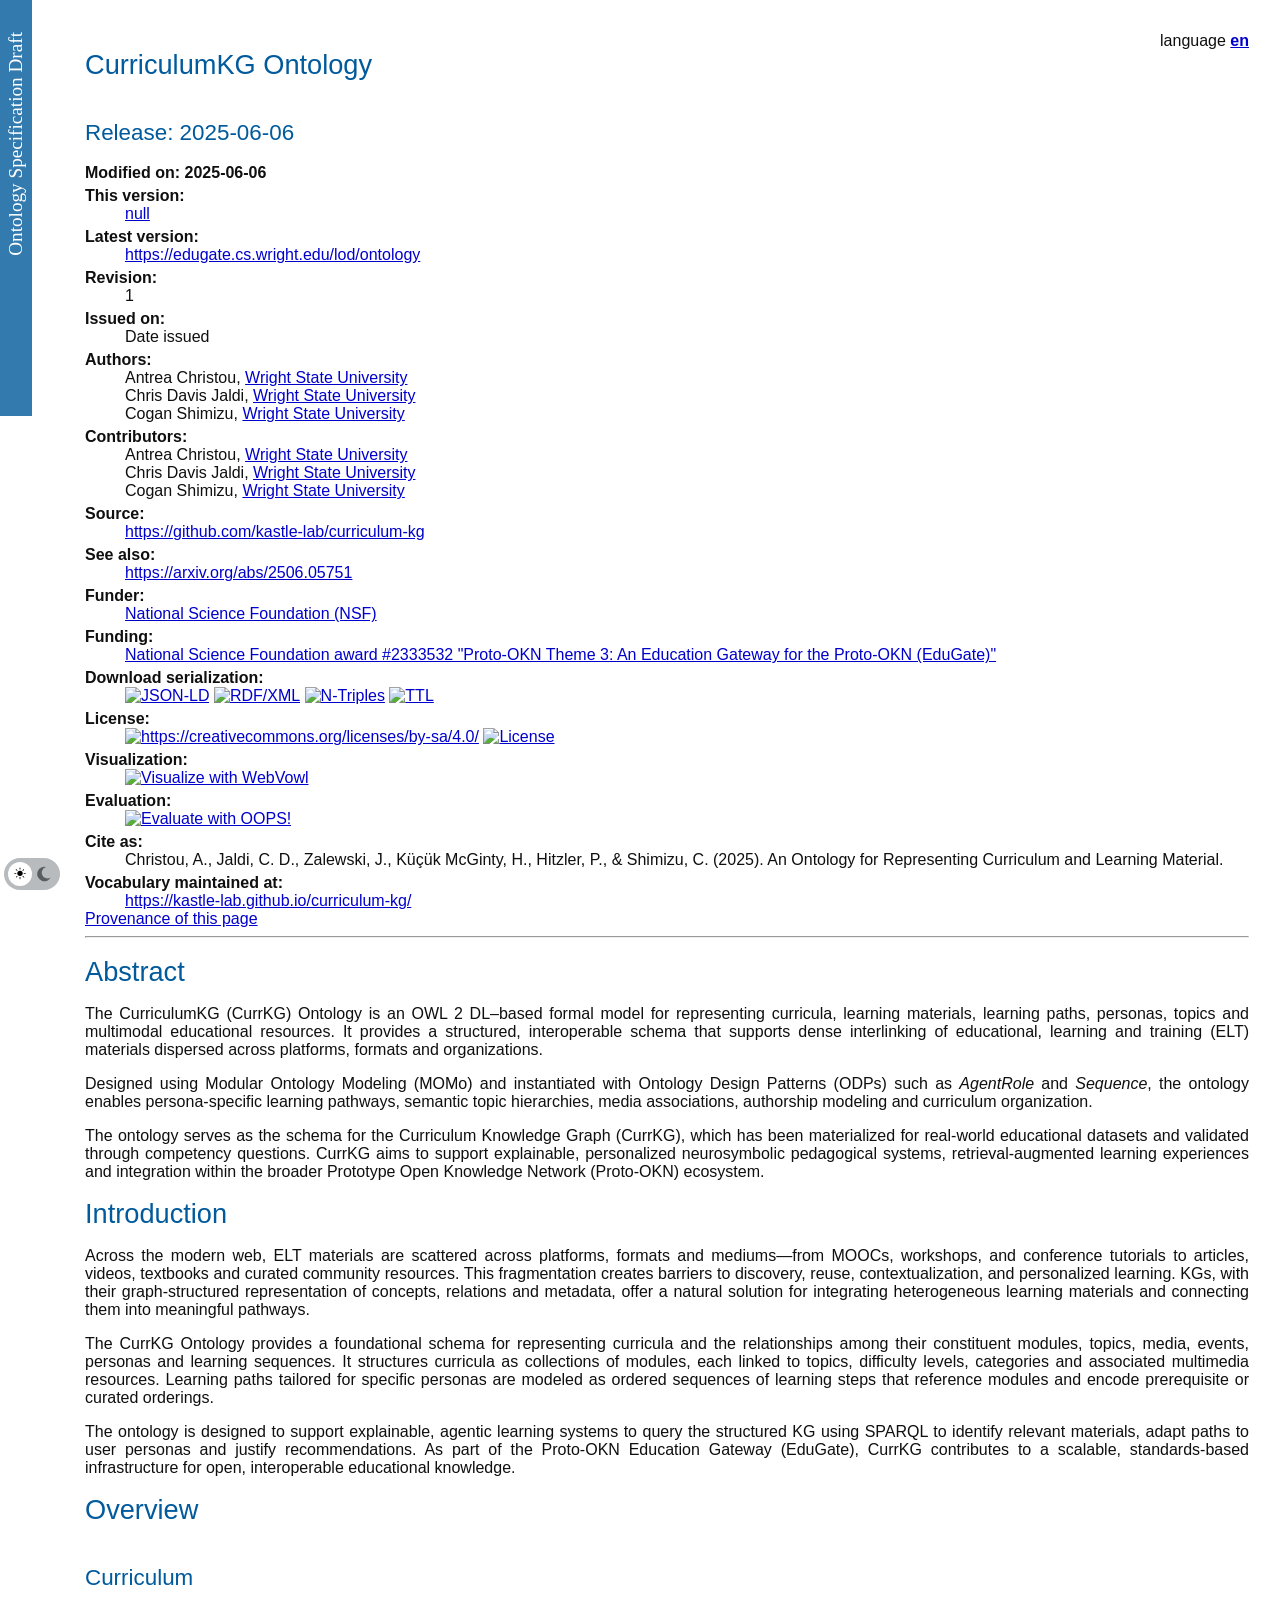
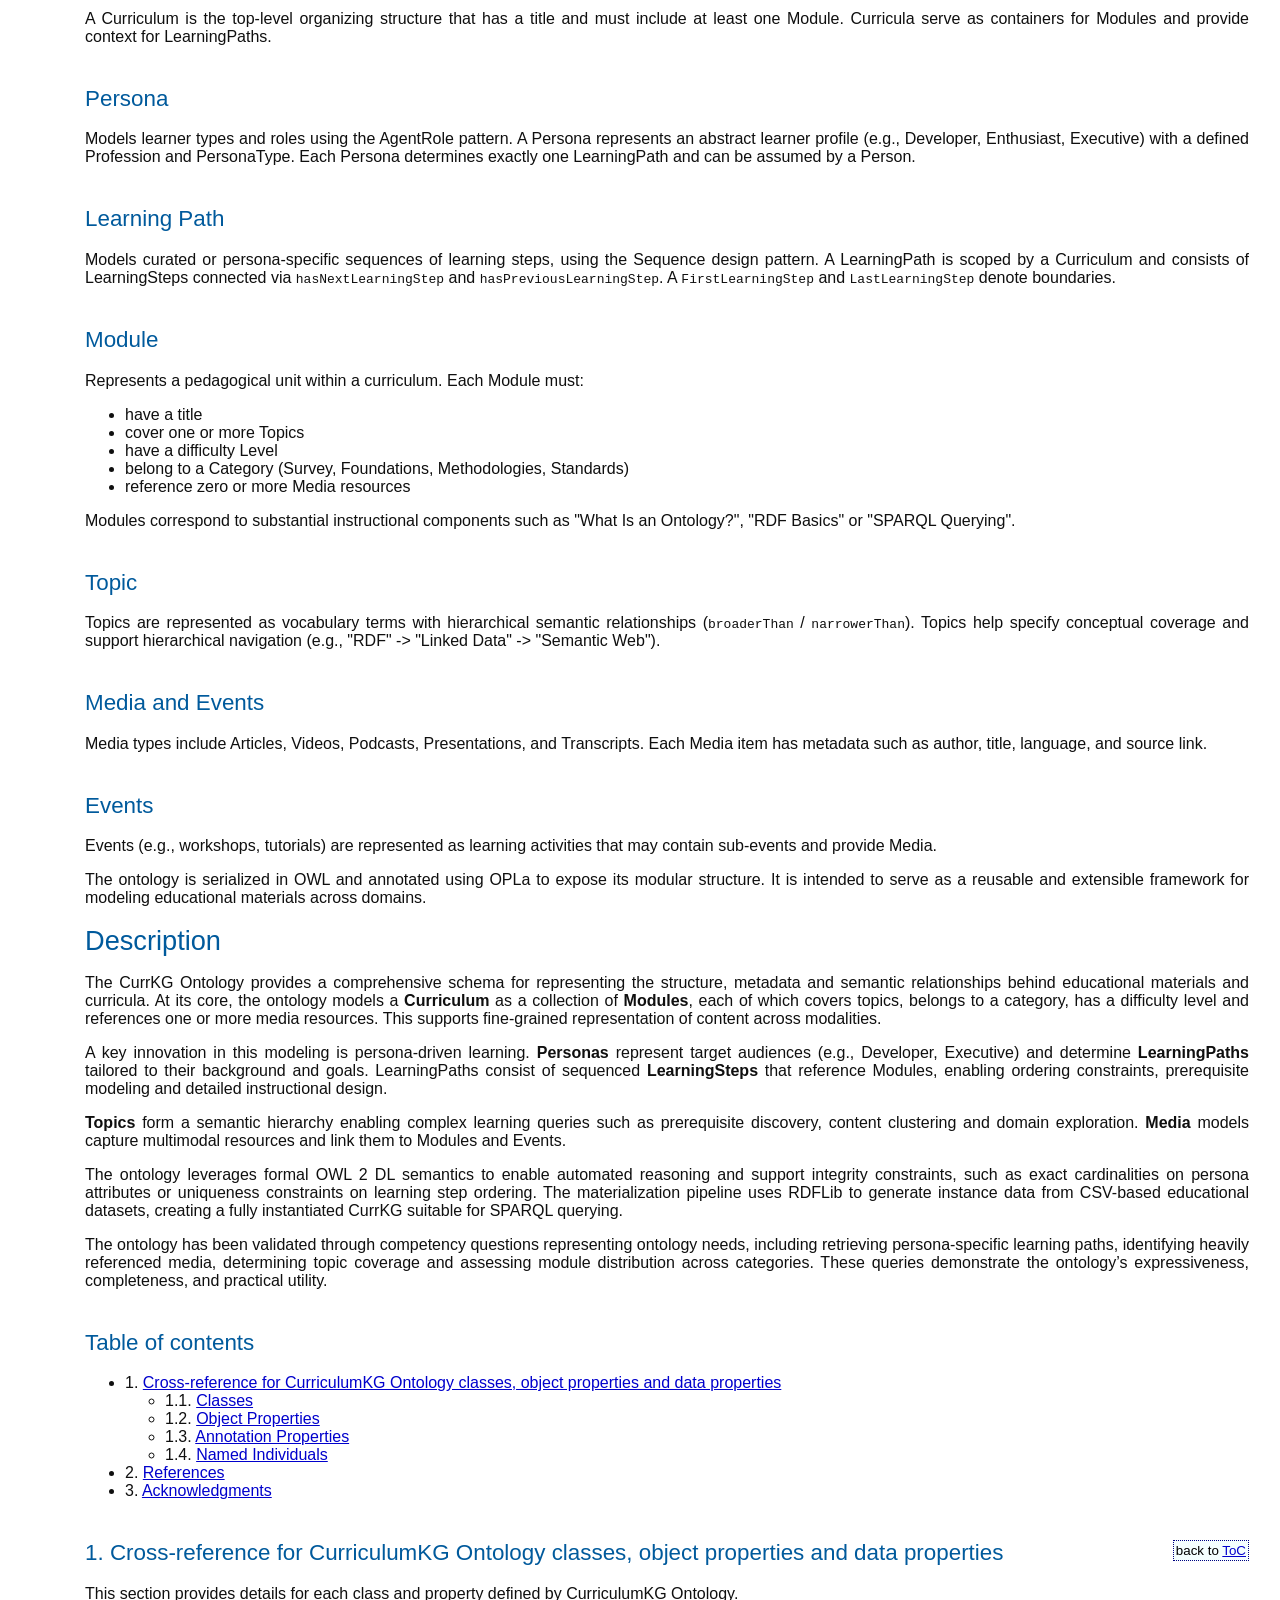
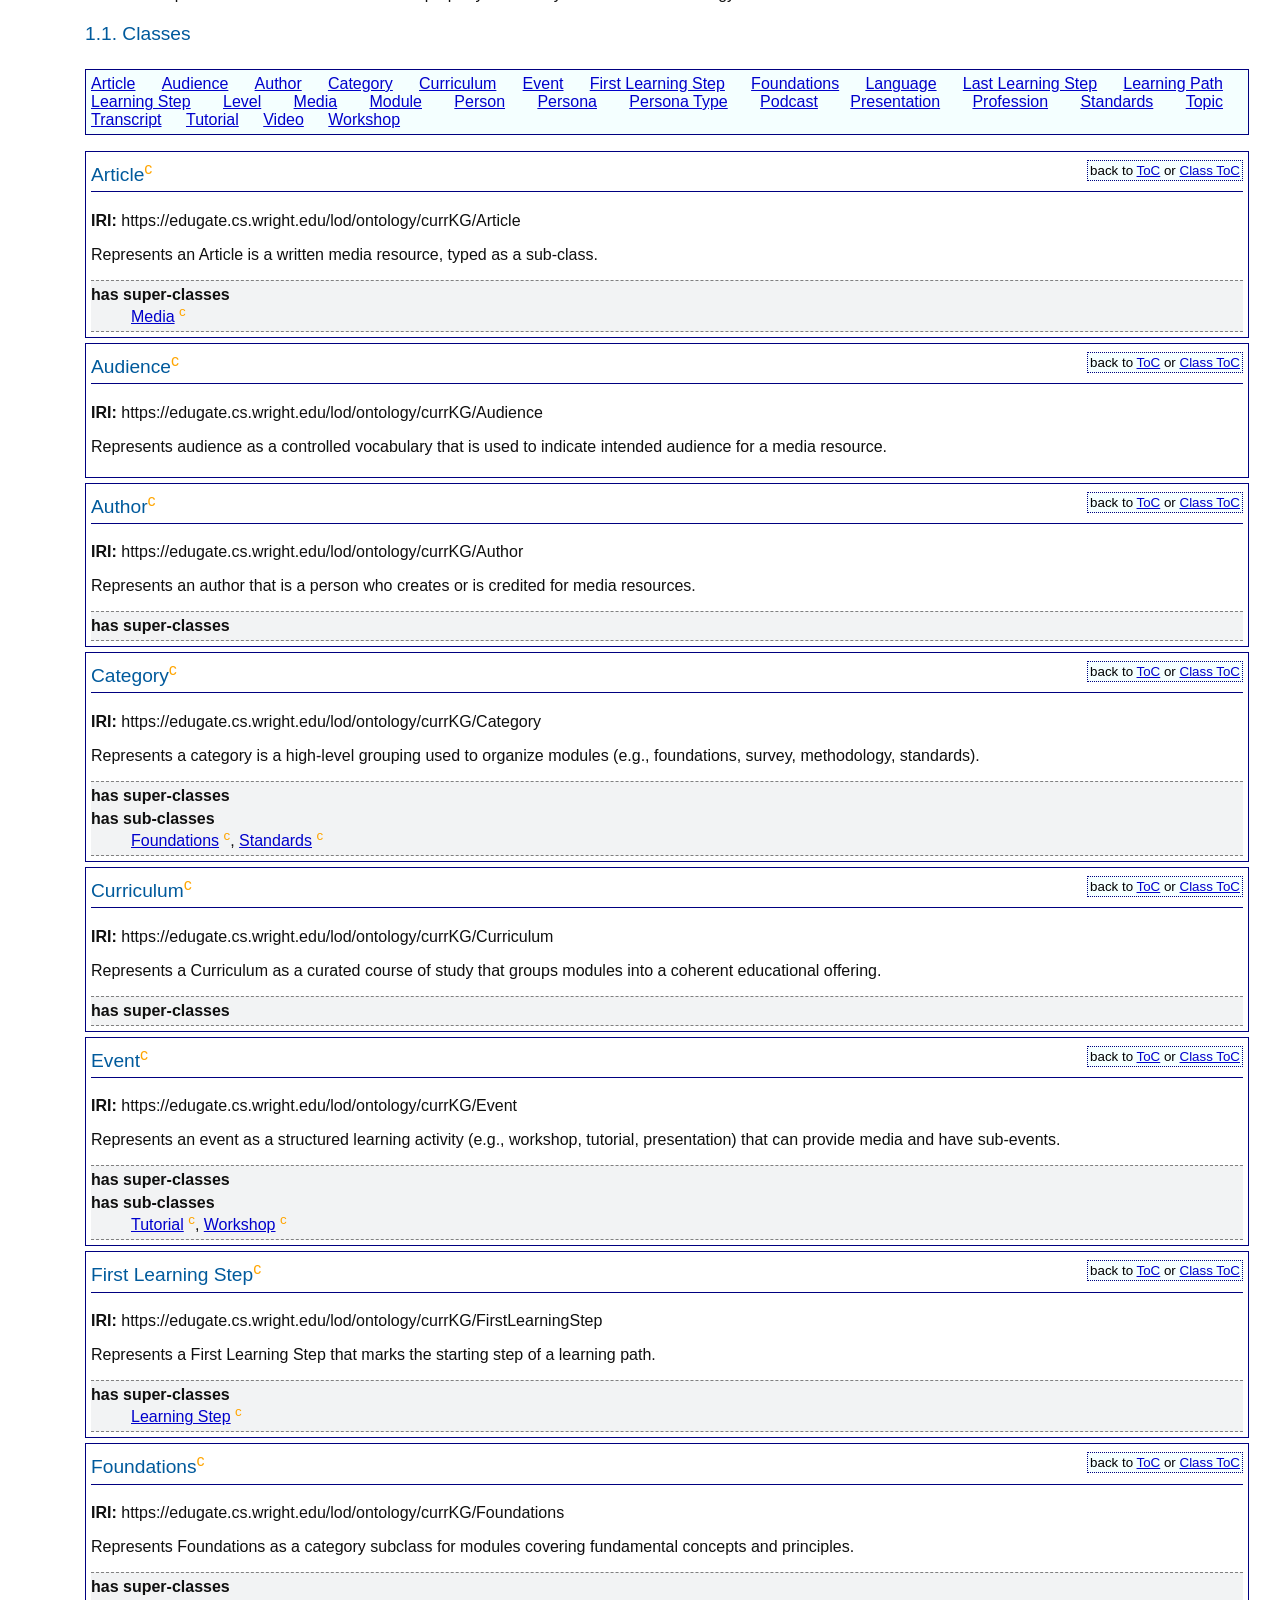
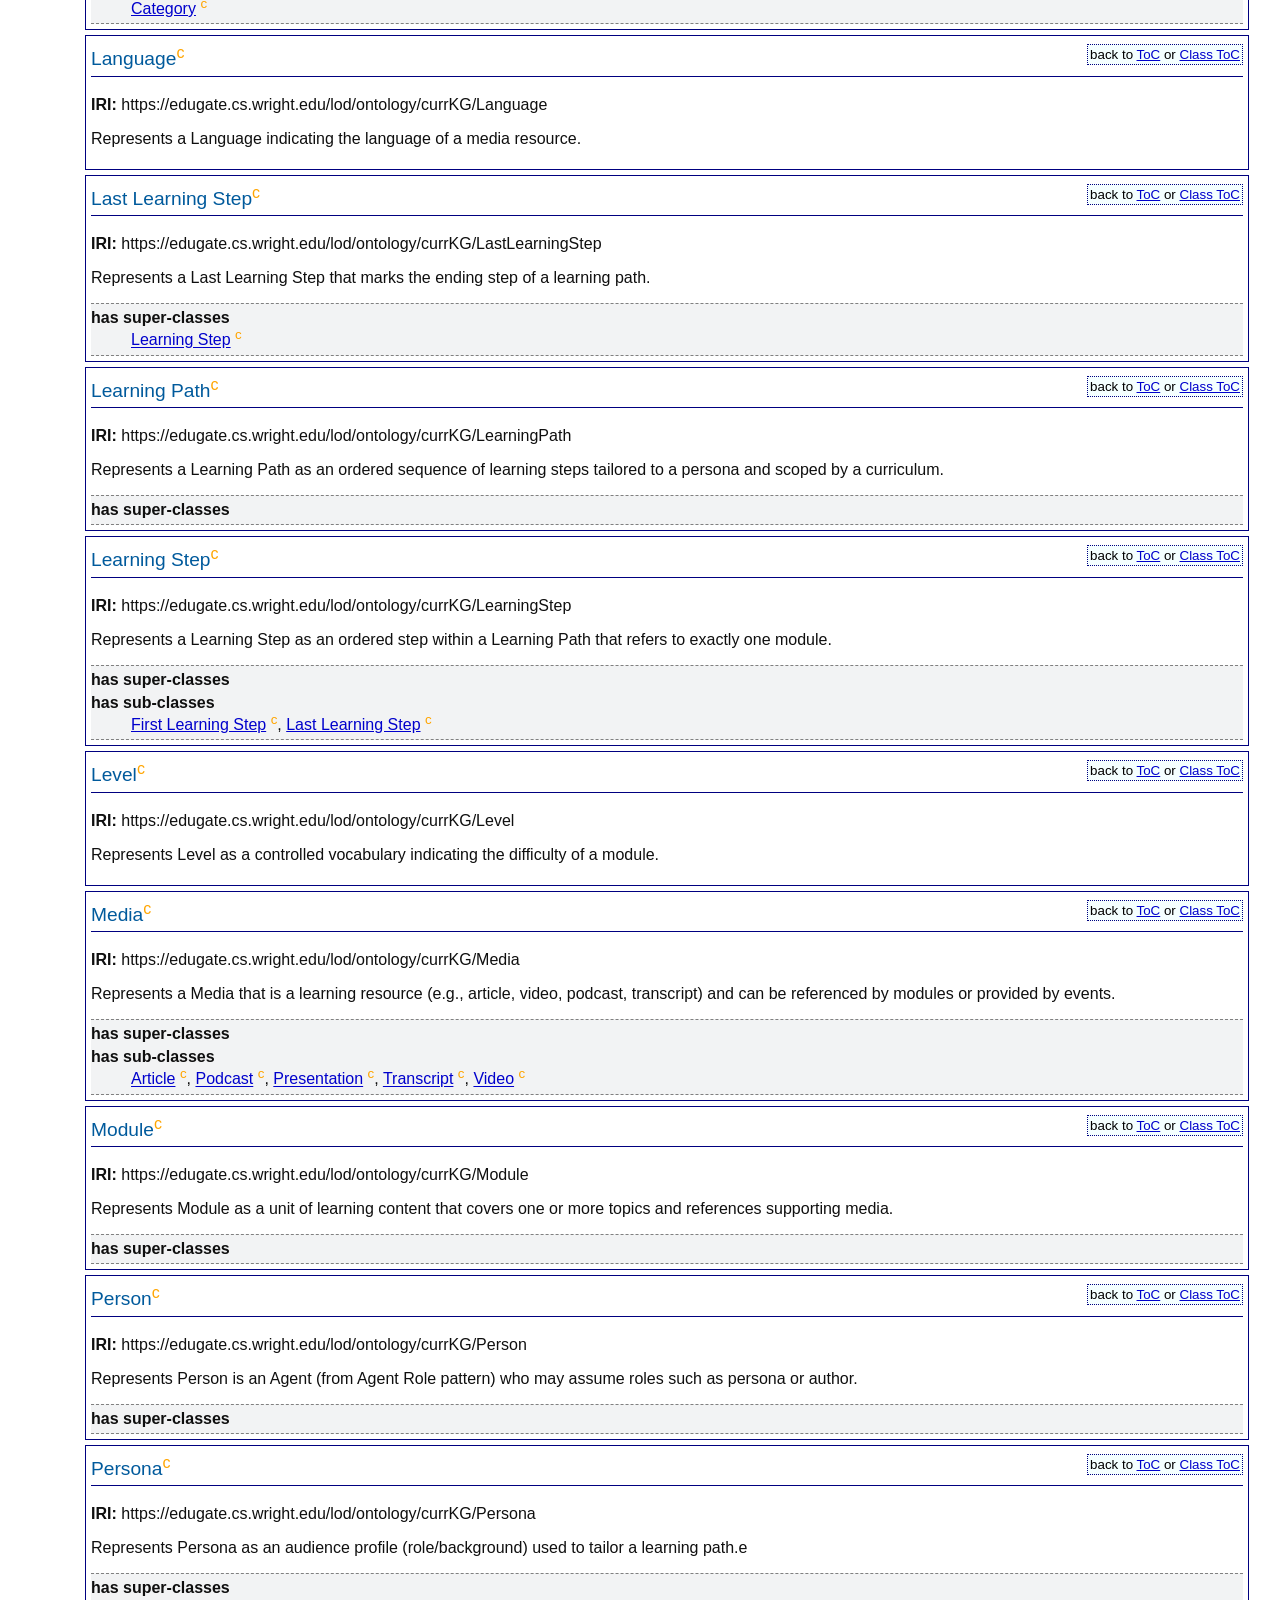
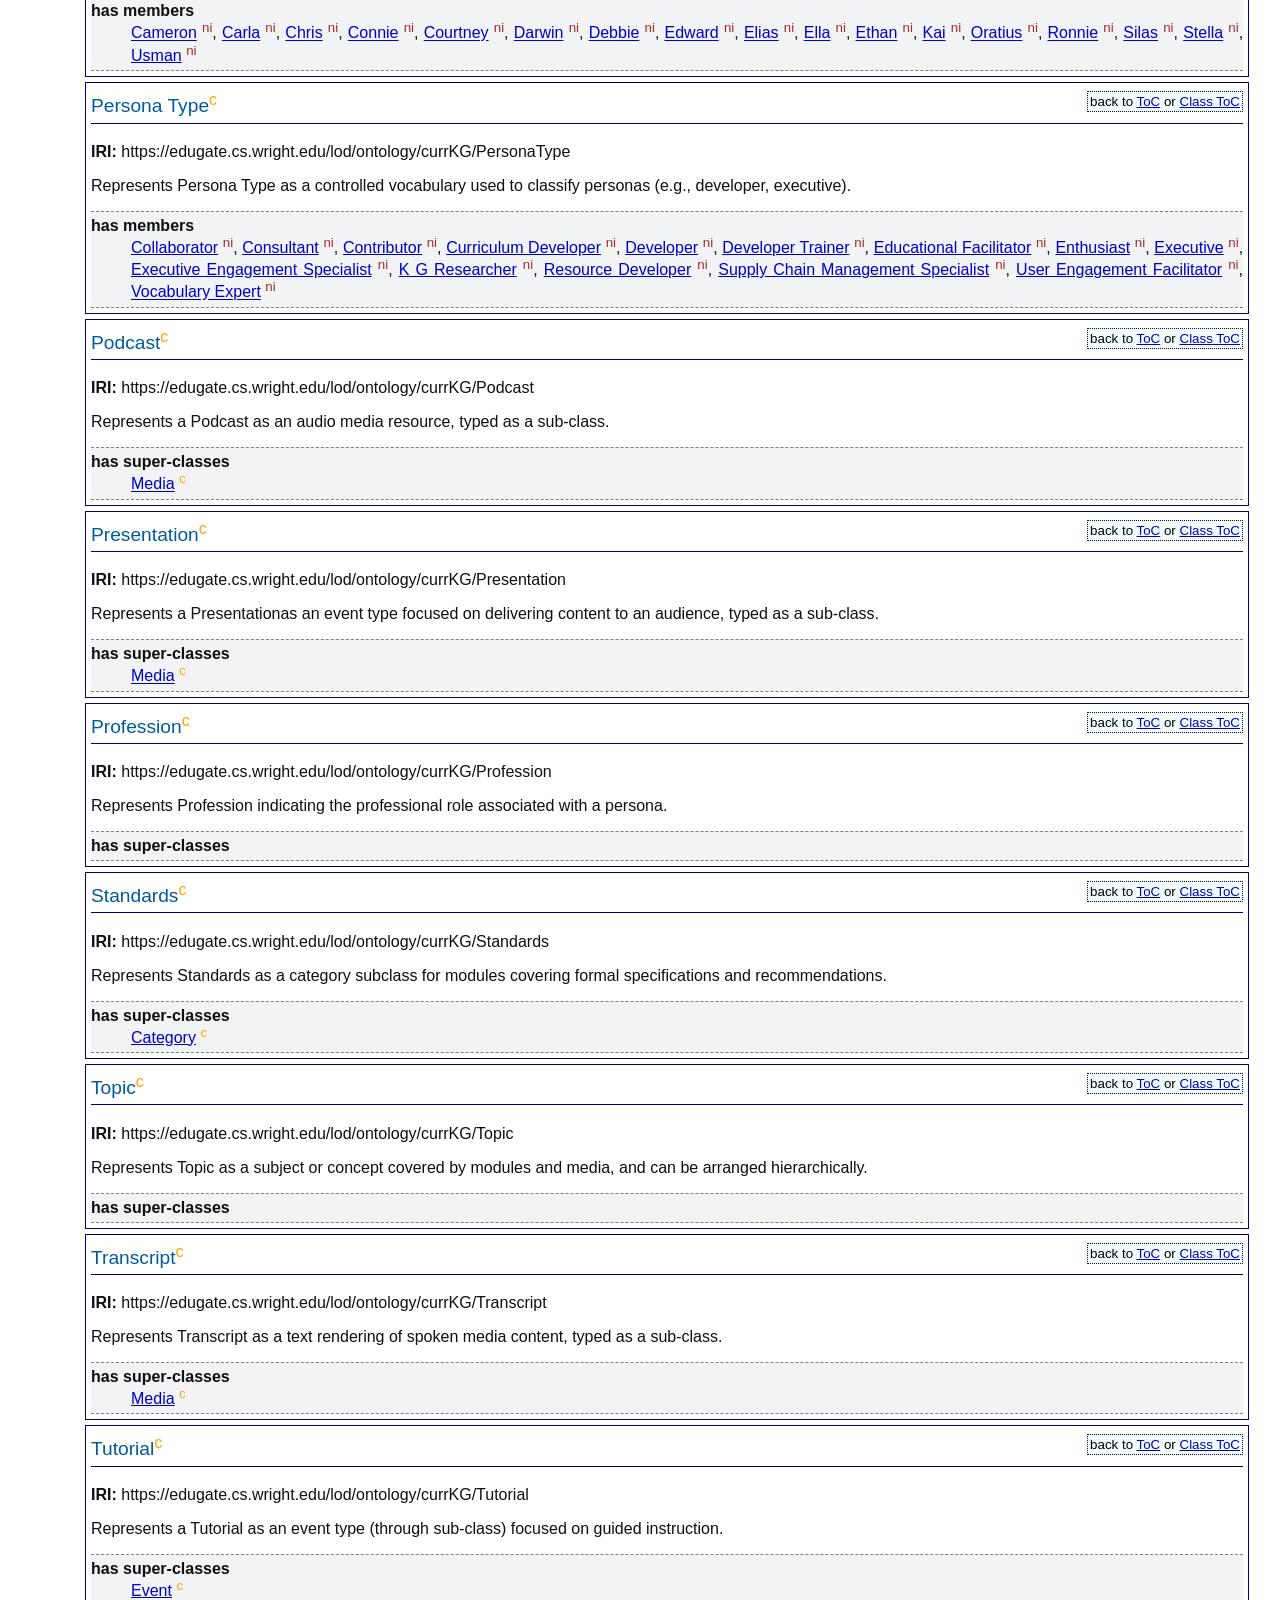
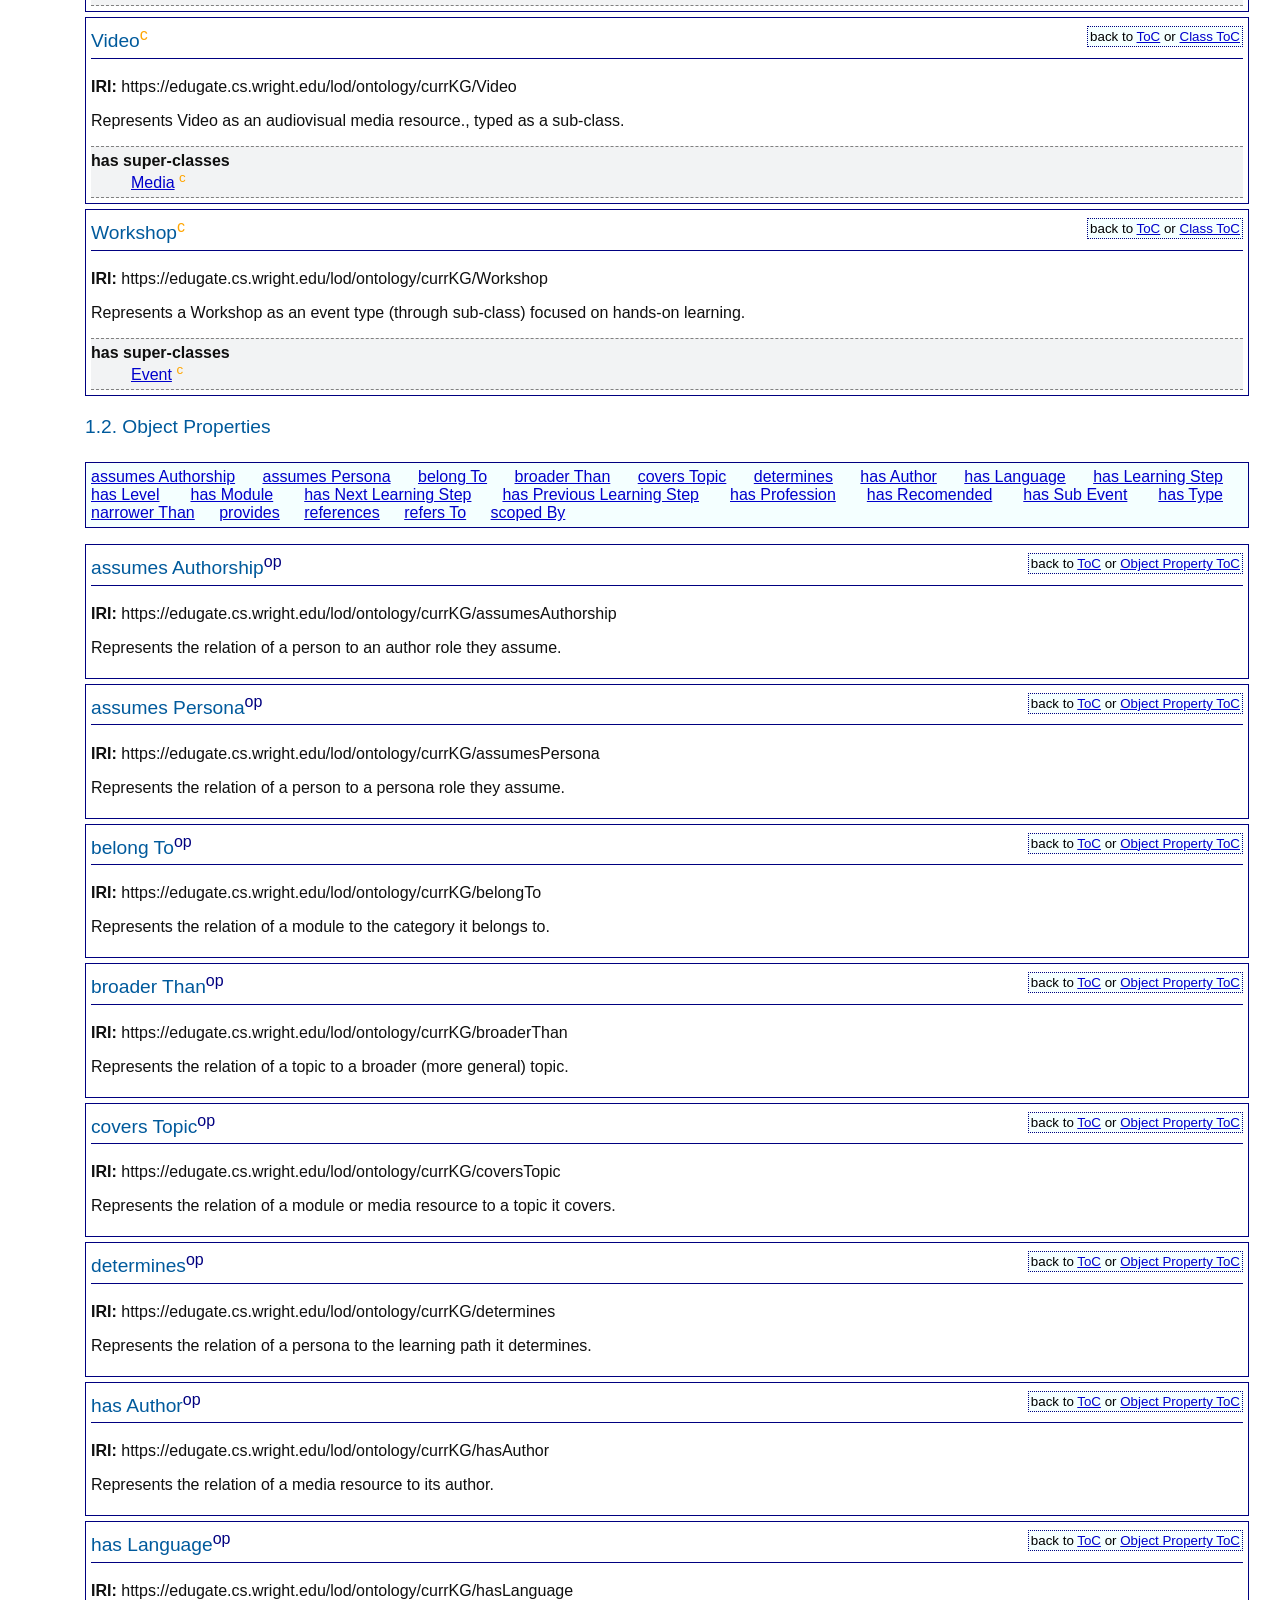
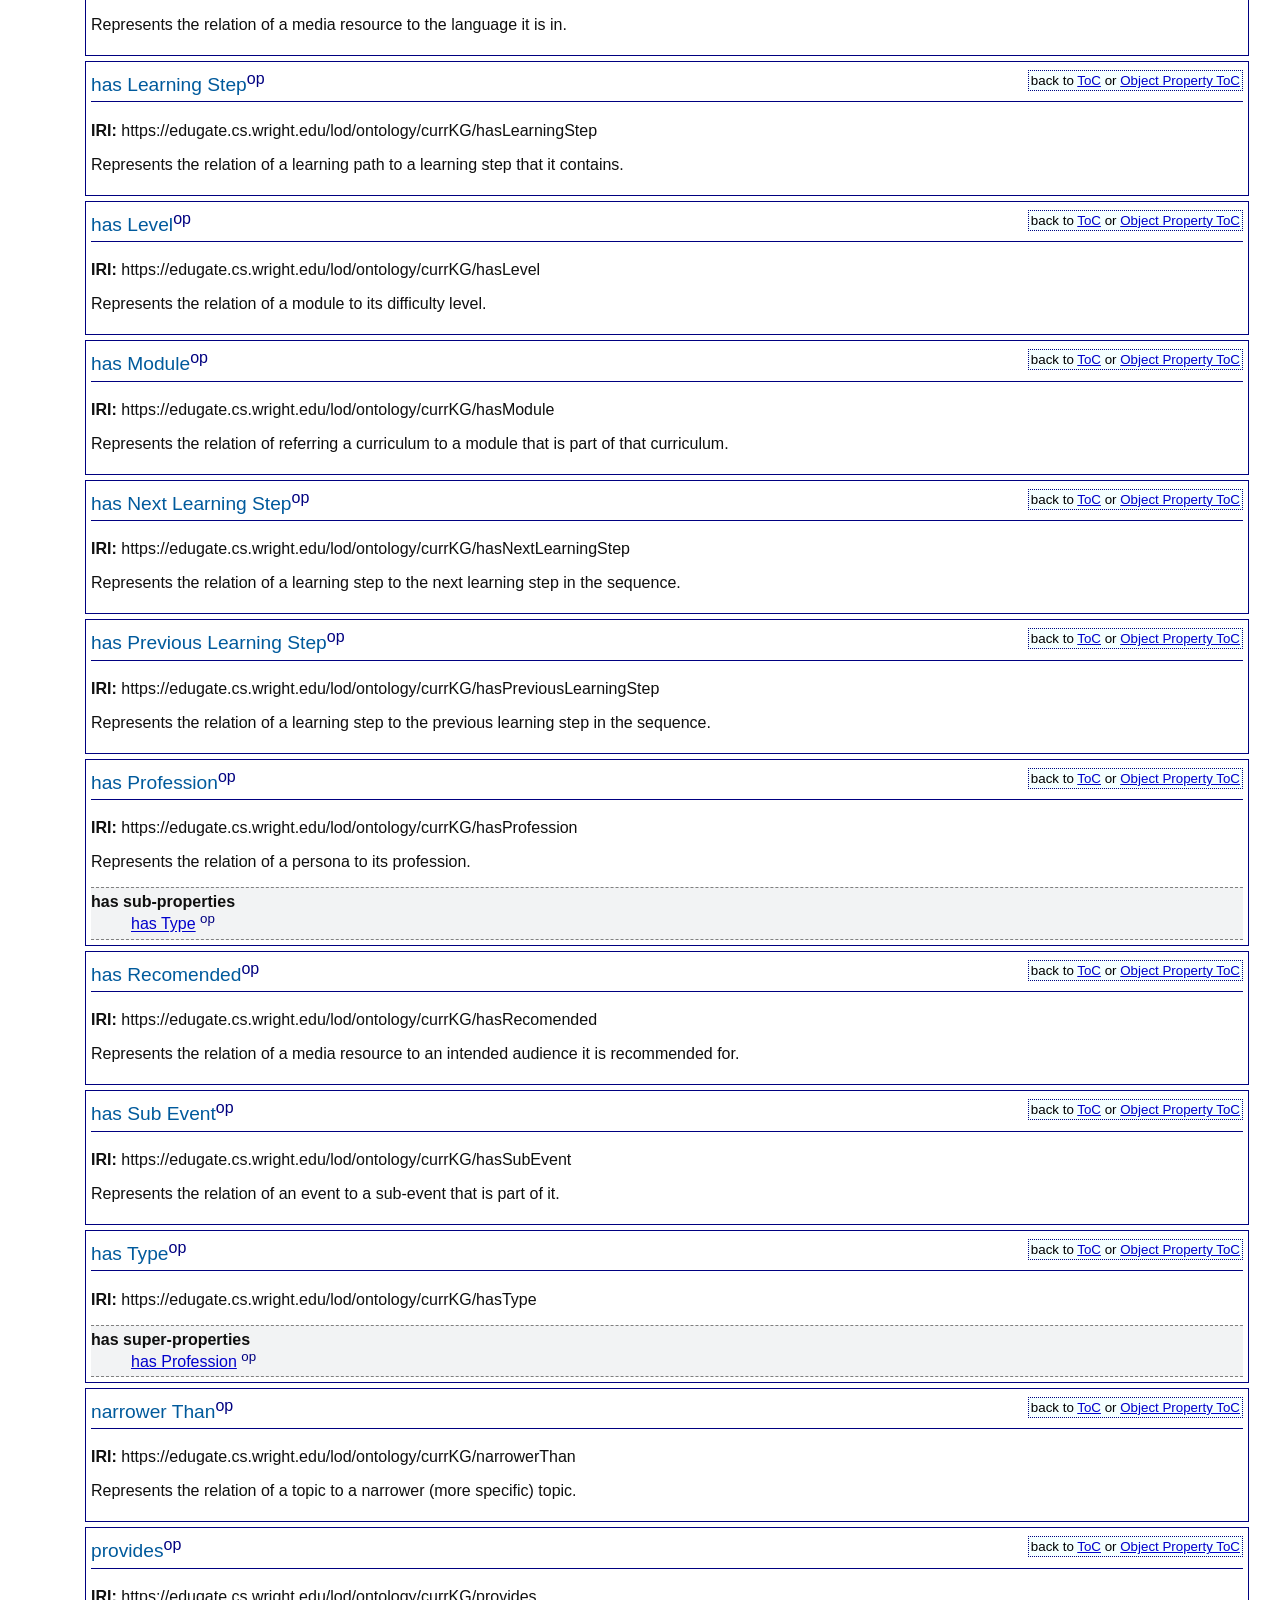
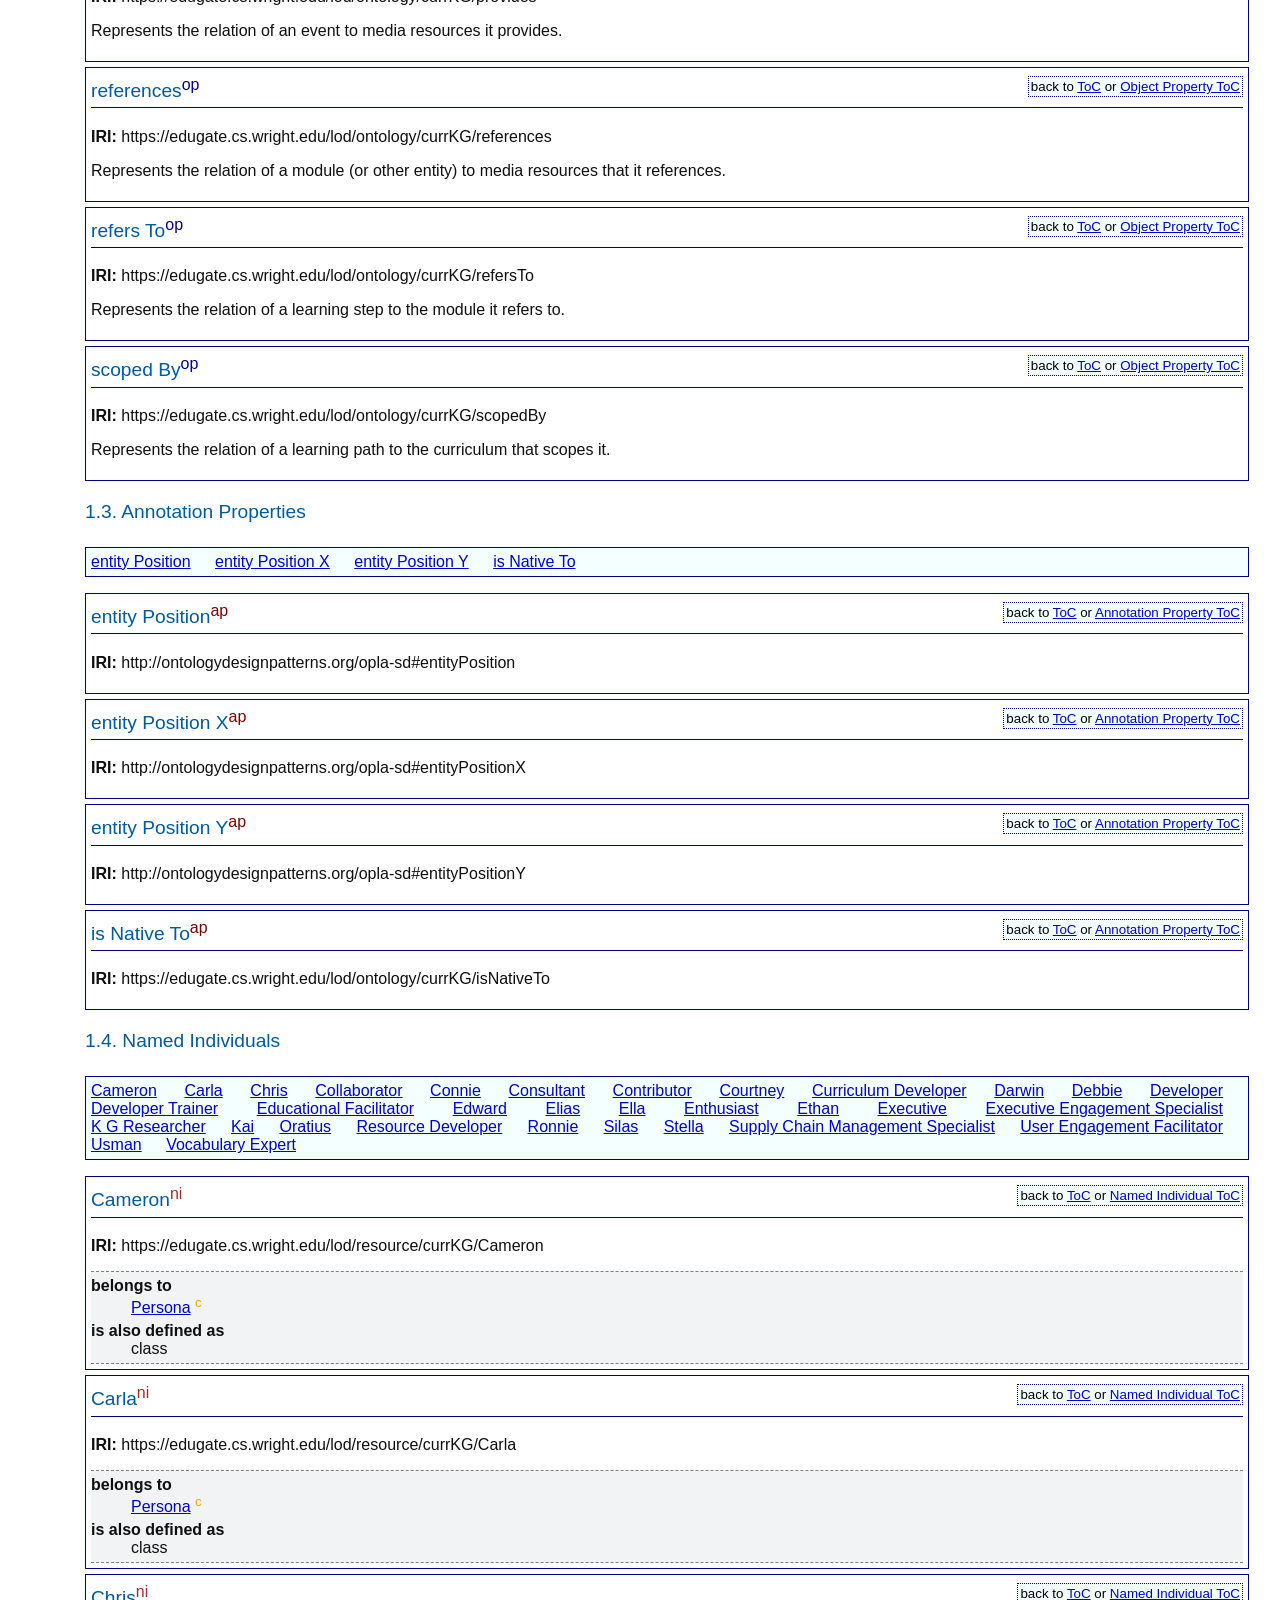
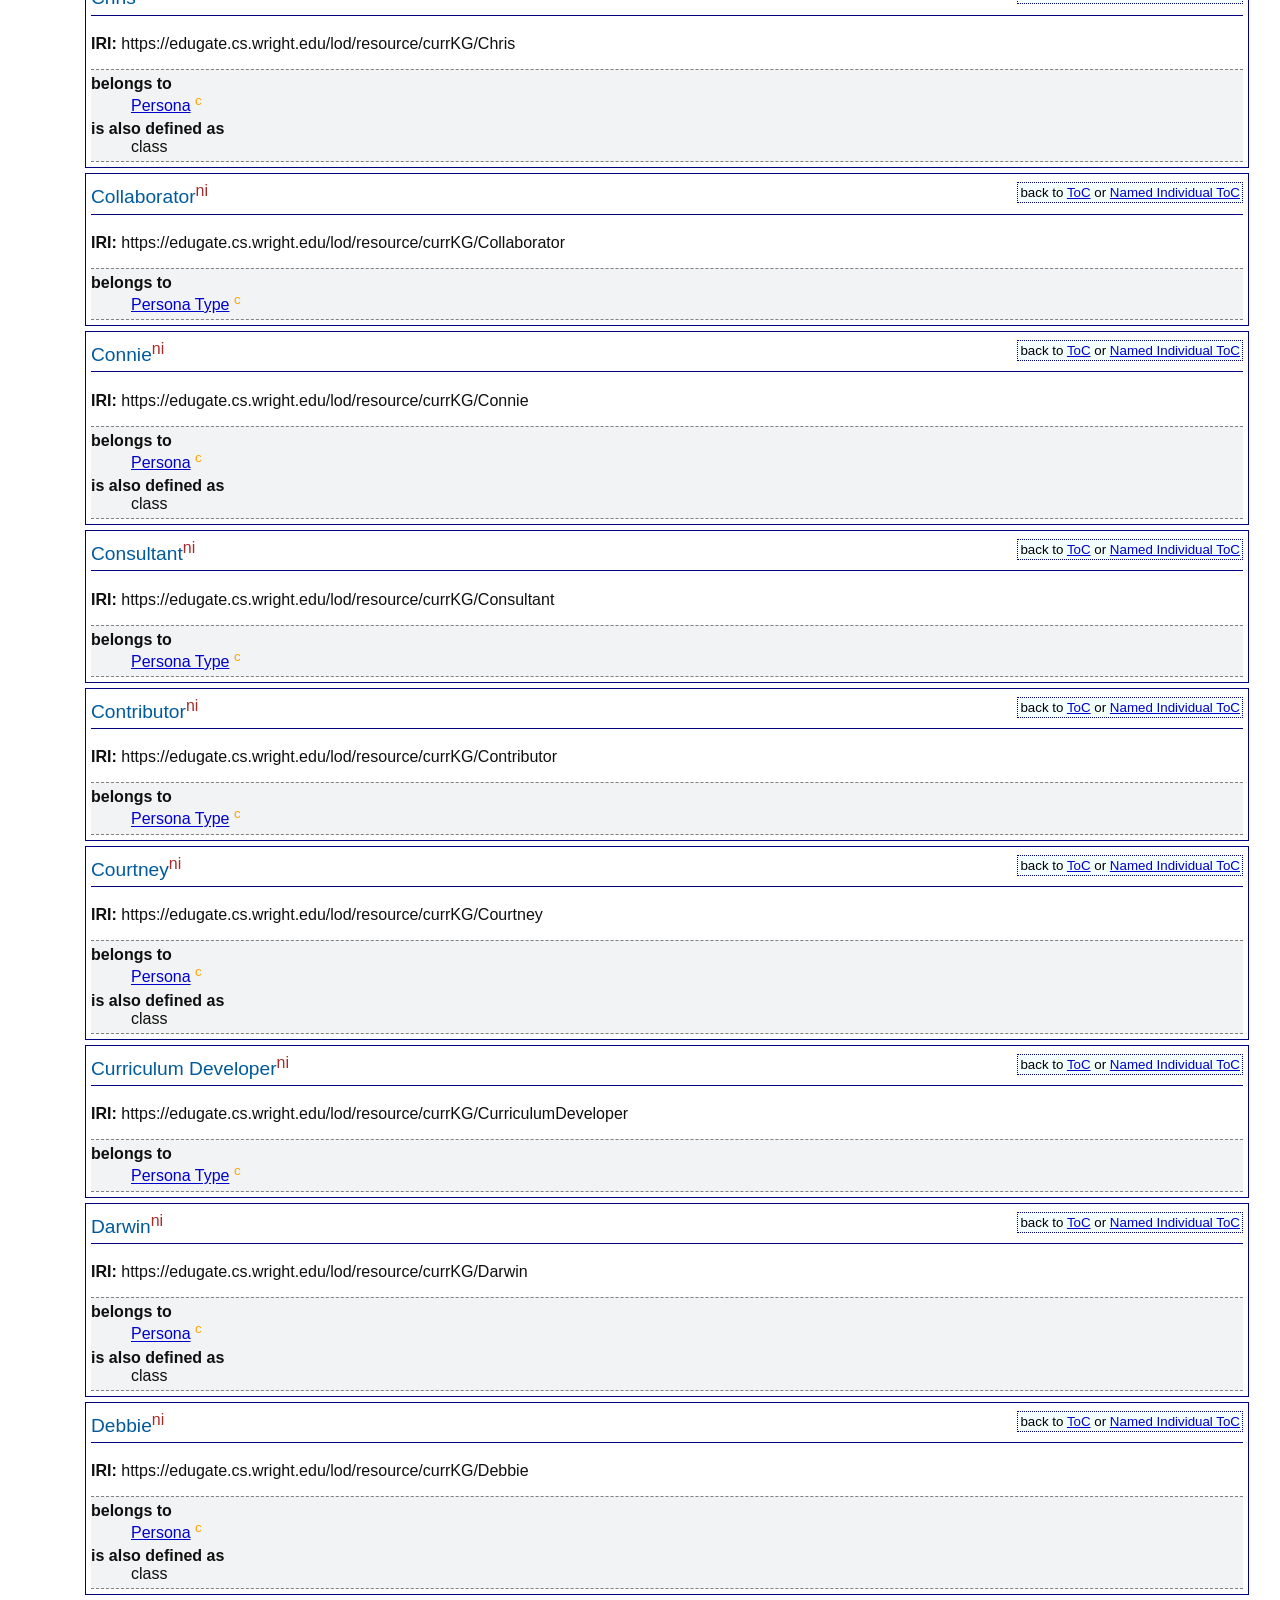
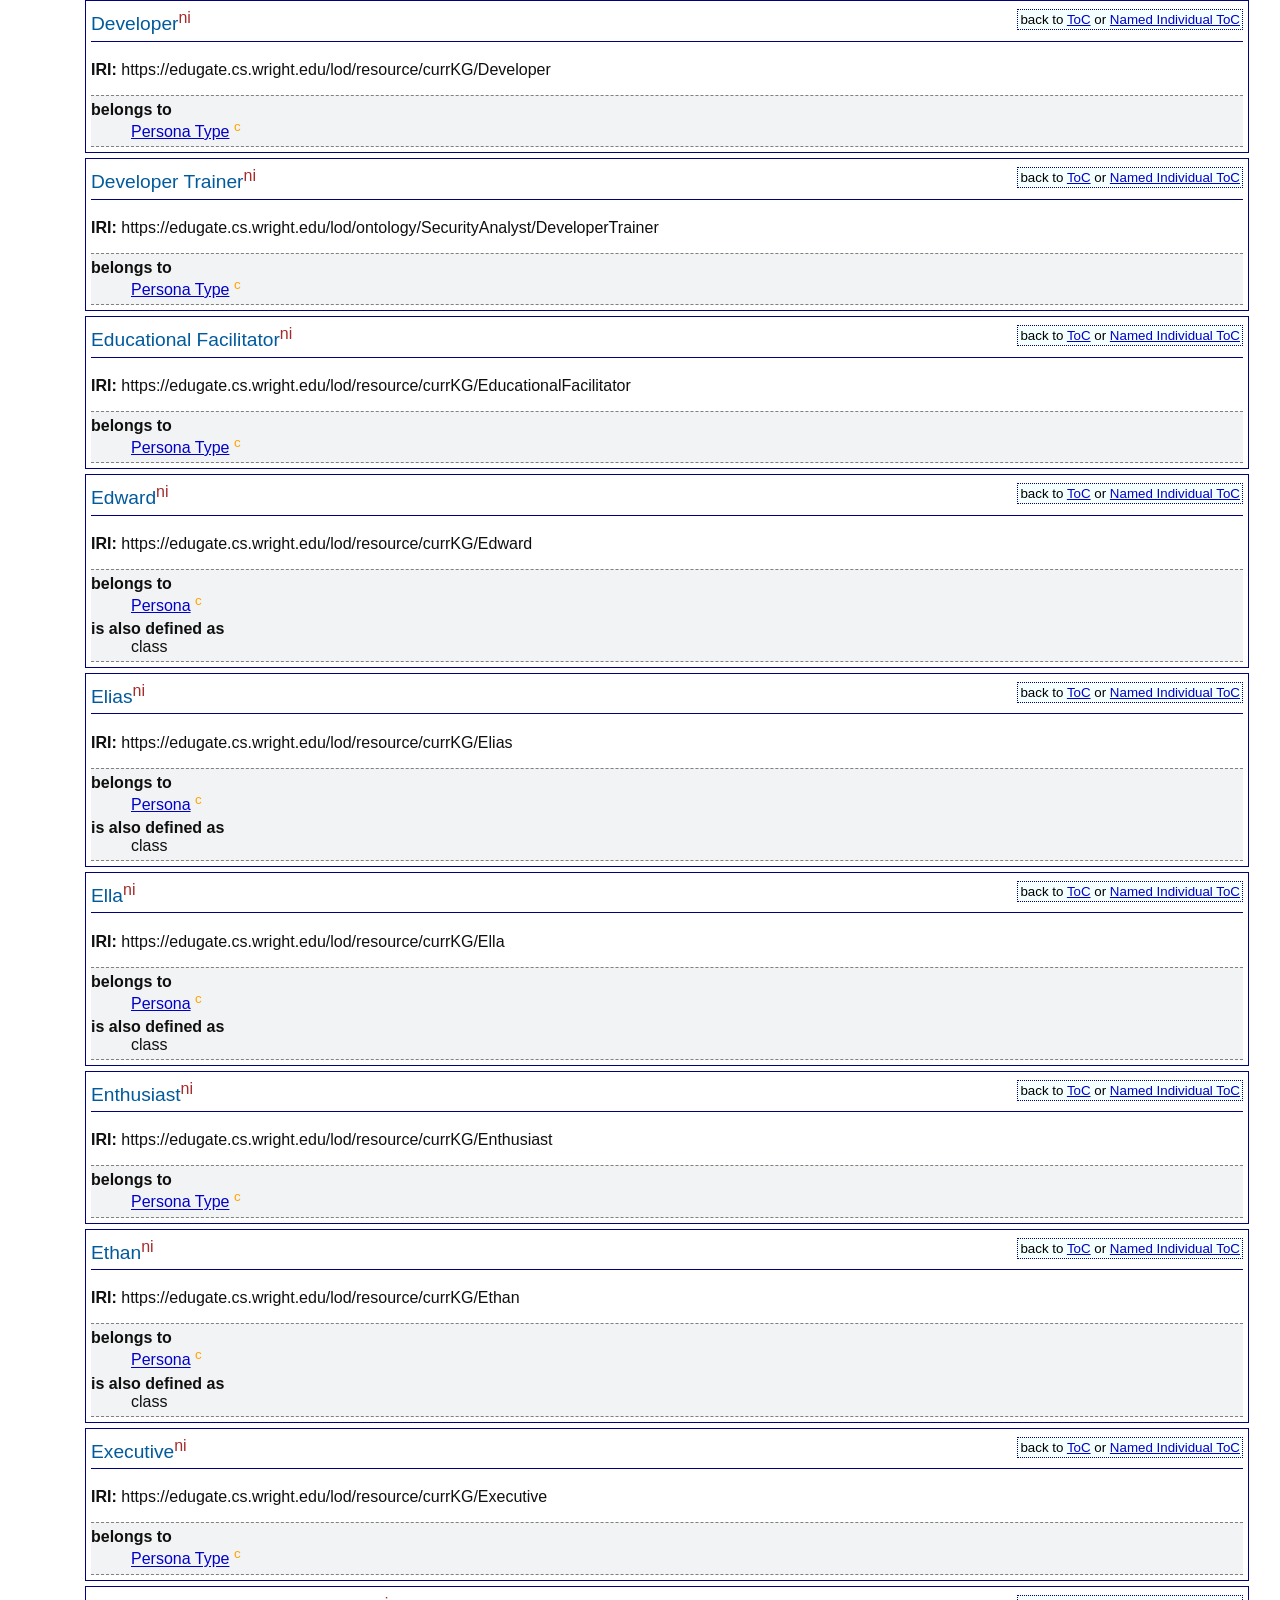
==== docs/index-en.html @ 3a7ca6b8 "documentation updated" ====
<!DOCTYPE html>
<html>
<head>
<meta http-equiv="content-type" content="text/html; charset=UTF-8" />
<link rel="stylesheet" href="resources/primer.css" media="screen"/>
<link rel="stylesheet" href="resources/rec.css" media="screen"/>
<link rel="stylesheet" href="resources/extra.css" media="screen"/>
<link rel="stylesheet" href="resources/owl.css" media="screen"/>
<link rel="stylesheet" href="resources/dark.css" media="(prefers-color-scheme: dark)"/>
<link rel="stylesheet" href="resources/light.css" media="(prefers-color-scheme: light)"/>
<link rel="stylesheet" href="resources/slider.css" media="screen"/>
<meta name="color-scheme" content="dark light">
<script type="module" src="resources/dark-mode-toggle.mjs"></script><div class="darkmode">
	<dark-mode-toggle class="slider"></dark-mode-toggle>
</div>
 <title>CurriculumKG Ontology</title>


<!-- SCHEMA.ORG METADATA -->
<script type="application/ld+json">{"@context":"https://schema.org","@type":"TechArticle","url":"https://edugate.cs.wright.edu/lod/ontology","image":"http://vowl.visualdataweb.org/webvowl/#iri=https://edugate.cs.wright.edu/lod/ontology","name":"CurriculumKG Ontology", "headline":"Educational, learning, and training materials are widely distributed across platforms and formats, which makes them hard to discover, reuse, and connect;CurriculumKG Ontology provides an OWL 2 DL schema and materialized knowledge graph to interlink these resources, structure curricula, and support persona-aware, explainable learning pathways.", "dateReleased":"2025-06-06", "dateModified":"2025-06-06", "version":"1", "license":"https://creativecommons.org/licenses/by-sa/4.0/", "codeRepository":"https://kastle-lab.github.io/curriculum-kg/", "author":[{"@type":"Person","name":"Antrea Christou"},{"@type":"Person","name":"Chris Davis Jaldi"},{"@type":"Person","name":"Cogan Shimizu"}], "contributor":[{"@type":"Person","name":"Antrea Christou"},{"@type":"Person","name":"Chris Davis Jaldi"},{"@type":"Person","name":"Cogan Shimizu"}]}</script>

<script src="resources/jquery.js"></script> 
<script src="resources/marked.min.js"></script> 
    <script> 
function loadHash() {
  jQuery(".markdown").each(function(el){jQuery(this).after(marked.parse(jQuery(this).text())).remove()});
	var hash = location.hash;
	if($(hash).offset()!=null){
	  $('html, body').animate({scrollTop: $(hash).offset().top}, 0);
}
	loadTOC();
}
function loadTOC(){
	//process toc dynamically
	  var t='<h2>Table of contents</h2><ul>';i = 1;j=0;
	  jQuery(".list").each(function(){
		if(jQuery(this).is('h2')){
			if(j>0){
				t+='</ul>';
				j=0;
			}
			t+= '<li>'+i+'. <a href=#'+ jQuery(this).attr('id')+'>'+ jQuery(this).ignore("span").text()+'</a></li>';
			i++;
		}
		if(jQuery(this).is('h3')){
			if(j==0){
				t+='<ul>';
			}
			j++;
			t+= '<li>'+(i-1)+'.'+j+'. '+'<a href=#'+ jQuery(this).attr('id')+'>'+ jQuery(this).ignore("span").text()+'</a></li>';
		}
	  });
	  t+='</ul>';
	  $("#toc").html(t); 
}
$(function(){
    loadHash();
}); $.fn.ignore = function(sel){
        return this.clone().find(sel||">*").remove().end();
 }; 
   </script> 
  </head> 

<body>
<div class="container">
<div class="head">
<div style="float:right">language <a href="index-en.html"><b>en</b></a> </div>
<h1>CurriculumKG Ontology</h1>
<h2>Release: 2025-06-06</h2>


<dl>
<dt>Modified on: 2025-06-06</dt>
<dt>This version:</dt>
<dd><a href="null">null</a></dd>
<dt>Latest version:</dt>
<dd><a href="https://edugate.cs.wright.edu/lod/ontology">https://edugate.cs.wright.edu/lod/ontology</a></dd>
<dt>Revision:</dt>
<dd>1</dd>
<dt>Issued on:</dt>
<dd>Date issued</dd>
<dt>Authors:</dt>
<dd>Antrea Christou, <a href="https://www.wright.edu/">Wright State University</a></dd><dd>Chris Davis Jaldi, <a href="https://www.wright.edu/">Wright State University</a></dd><dd>Cogan Shimizu, <a href="https://www.wright.edu/">Wright State University</a></dd>

<dt>Contributors:</dt>
<dd>Antrea Christou, <a href="https://www.wright.edu/">Wright State University</a></dd><dd>Chris Davis Jaldi, <a href="https://www.wright.edu/">Wright State University</a></dd><dd>Cogan Shimizu, <a href="https://www.wright.edu/">Wright State University</a></dd>

<dt>Source:</dt>
<dd><a href="https://github.com/kastle-lab/curriculum-kg">https://github.com/kastle-lab/curriculum-kg</a></dd>

<dt>See also:</dt>
<dd><a href="https://arxiv.org/abs/2506.05751">https://arxiv.org/abs/2506.05751</a></dd>

<dt>Funder:</dt>
<dd><a href="National Science Foundation (NSF)">National Science Foundation (NSF)</a></dd>

<dt>Funding:</dt>
<dd><a href="National Science Foundation award #2333532 "Proto-OKN Theme 3: An Education Gateway for the Proto-OKN (EduGate)"">National Science Foundation award #2333532 "Proto-OKN Theme 3: An Education Gateway for the Proto-OKN (EduGate)"</a></dd>

<dt>Download serialization:</dt><dd><span><a href="ontology.jsonld" target="_blank"><img src="https://img.shields.io/badge/Format-JSON_LD-blue.svg" alt="JSON-LD" /></a> </span><span><a href="ontology.owl" target="_blank"><img src="https://img.shields.io/badge/Format-RDF/XML-blue.svg" alt="RDF/XML" /></a> </span><span><a href="ontology.nt" target="_blank"><img src="https://img.shields.io/badge/Format-N_Triples-blue.svg" alt="N-Triples" /></a> </span><span><a href="ontology.ttl" target="_blank"><img src="https://img.shields.io/badge/Format-TTL-blue.svg" alt="TTL" /></a> </span></dd><dt>License:</dt><dd><a href="https://creativecommons.org/licenses/by-sa/4.0/" target="_blank"><img src="https://img.shields.io/badge/License-Creative%20Commons%20Attribution_ShareAlike%204.0%20International-blue.svg" alt="https://creativecommons.org/licenses/by-sa/4.0/" /></a>
<a href="https://creativecommons.org/licenses/by-sa/4.0/" rel="license" target="_blank">
<img src="https://licensebuttons.net/l/by-sa/4.0/88x31.png" style="border-width:0" alt="License" />
</a>
<br/></dd><dt>Visualization:</dt><dd><a href="webvowl/index.html#" target="_blank"><img src="https://img.shields.io/badge/Visualize_with-WebVowl-blue.svg" alt="Visualize with WebVowl" /></a></dd>
<dt>Evaluation:</dt><dd><a href="OOPSevaluation/oopsEval.html#" target="_blank"><img src="https://img.shields.io/badge/Evaluate_with-OOPS! (OntOlogy Pitfall Scanner!)-blue.svg" alt="Evaluate with OOPS!" /></a></dd><dt>Cite as:</dt>
<dd>Christou, A., Jaldi, C. D., Zalewski, J., Küçük McGinty, H., Hitzler, P., & Shimizu, C. (2025). An Ontology for Representing Curriculum and Learning Material.</dd>
<dt>Vocabulary maintained at:</dt>
<dd><a href="https://kastle-lab.github.io/curriculum-kg/">https://kastle-lab.github.io/curriculum-kg/</a></dd>
</dl>

<a href="provenance/provenance-en.html" target="_blank">Provenance of this page</a><hr/>
</div>
<div class="status">
<div>
<span>Ontology Specification Draft</span>
</div>
</div>     <div id="abstract"><h1>Abstract</h1>
<p>
  The CurriculumKG (CurrKG) Ontology is an OWL 2 DL–based formal model for representing curricula, learning materials, learning paths, personas, topics and multimodal educational resources. It provides a structured, interoperable schema that supports dense interlinking of educational, learning and training (ELT) materials dispersed across platforms, formats and organizations.
</p>

<p>
  Designed using Modular Ontology Modeling (MOMo) and instantiated with Ontology Design Patterns (ODPs) such as <em>AgentRole</em> and <em>Sequence</em>, the ontology enables persona-specific learning pathways, semantic topic hierarchies, media associations, authorship modeling and curriculum organization.
</p>

<p>
  The ontology serves as the schema for the Curriculum Knowledge Graph (CurrKG), which has been materialized for real-world educational datasets and validated through competency questions. CurrKG aims to support explainable, personalized neurosymbolic pedagogical systems, retrieval-augmented learning experiences and integration within the broader Prototype Open Knowledge Network (Proto-OKN) ecosystem.
</p>
</div>

<!--INTRODUCTION SECTION-->
    <div id="introduction"><h1>Introduction</h1>
<p>
  Across the modern web, ELT materials are scattered across platforms, formats and mediums—from MOOCs, workshops, and conference tutorials to articles, 
  videos, textbooks and curated community resources. This fragmentation creates barriers to discovery, reuse, contextualization, and personalized learning. KGs, with their graph-structured representation of concepts, relations and metadata, offer a natural solution for integrating heterogeneous learning materials and connecting them into meaningful pathways.
</p>

<p>
  The CurrKG Ontology provides a foundational schema for representing curricula and the relationships among their constituent modules, topics, media, events, personas and learning sequences. It structures curricula as collections of modules, each linked to topics, difficulty levels, categories and associated multimedia resources. Learning paths tailored for specific personas are modeled as ordered sequences of learning steps that reference modules and encode prerequisite or curated orderings.
</p>

<p>
  The ontology is designed to support explainable, agentic learning systems to query the structured KG using SPARQL to identify relevant materials, adapt paths to user personas and justify recommendations. As part of the Proto-OKN Education Gateway (EduGate), CurrKG contributes to a scalable, standards-based infrastructure for open, interoperable educational knowledge.
</p></div>
  

<!--OVERVIEW SECTION-->
    <div id="overview"><h1>Overview</h1>
<h2>Curriculum</h2>
  <p>
    A Curriculum is the top-level organizing structure that has a title and must include at least one Module. Curricula serve as containers for Modules and provide context for LearningPaths.
  </p>

  <h2>Persona</h2>
  <p>
    Models learner types and roles using the AgentRole pattern. A Persona represents an abstract learner profile (e.g., Developer, Enthusiast, Executive) with a defined Profession and PersonaType. Each Persona determines exactly one LearningPath and can be assumed by a Person.
  </p>

  <h2>Learning Path</h2>
  <p>
    Models curated or persona-specific sequences of learning steps, using the Sequence design pattern. A LearningPath is scoped by a Curriculum and consists of LearningSteps connected via <code>hasNextLearningStep</code> and <code>hasPreviousLearningStep</code>. A <code>FirstLearningStep</code> and <code>LastLearningStep</code> denote boundaries.
  </p>

  <h2>Module</h2>
  <p>Represents a pedagogical unit within a curriculum. Each Module must:</p>
  <ul>
    <li>have a title</li>
    <li>cover one or more Topics</li>
    <li>have a difficulty Level</li>
    <li>belong to a Category (Survey, Foundations, Methodologies, Standards)</li>
    <li>reference zero or more Media resources</li>
  </ul>
  <p>
    Modules correspond to substantial instructional components such as &quot;What Is an Ontology?&quot;, &quot;RDF Basics&quot; or &quot;SPARQL Querying&quot;.
  </p>

  <h2>Topic</h2>
  <p>
    Topics are represented as vocabulary terms with hierarchical semantic relationships (<code>broaderThan</code> / <code>narrowerThan</code>). Topics help specify conceptual coverage and support hierarchical navigation (e.g., &quot;RDF&quot; -> &quot;Linked Data&quot; -> &quot;Semantic Web&quot;).
  </p>

  <h2>Media and Events</h2>
  <p>
    Media types include Articles, Videos, Podcasts, Presentations, and Transcripts. Each Media item has metadata such as author, title, language, and source link.
  </p>

  <h2>Events</h2>
  <p>
    Events (e.g., workshops, tutorials) are represented as learning activities that may contain sub-events and provide Media.
  </p>

  <p>
    The ontology is serialized in OWL and annotated using OPLa to expose its modular structure. It is intended to serve as a reusable and extensible framework for modeling educational materials across domains.
  </p>
</div>
  

<!--DESCRIPTION SECTION-->
    <div id="description"><h1>Description</h1>
<p>
  The CurrKG Ontology provides a comprehensive schema for representing the structure, metadata and semantic relationships behind educational materials and curricula. At its core, the ontology models a <strong>Curriculum</strong> as a collection of <strong>Modules</strong>, each of which covers topics, belongs to a category, has a difficulty level and references one or more media resources. This supports fine-grained representation of content across modalities.
</p>

<p>
  A key innovation in this modeling is persona-driven learning. <strong>Personas</strong> represent target audiences (e.g., Developer, Executive) and determine <strong>LearningPaths</strong> tailored to their background and goals. LearningPaths consist of sequenced <strong>LearningSteps</strong> that reference Modules, enabling ordering constraints, prerequisite modeling and detailed instructional design.
</p>

<p>
  <strong>Topics</strong> form a semantic hierarchy enabling complex learning queries such as prerequisite discovery, content clustering and domain exploration. <strong>Media</strong> models capture multimodal resources and link them to Modules and Events.
</p>

<p>
  The ontology leverages formal OWL 2 DL semantics to enable automated reasoning and support integrity constraints, such as exact cardinalities on persona attributes or uniqueness constraints on learning step ordering. The materialization pipeline uses RDFLib to generate instance data from CSV-based educational datasets, creating a fully instantiated CurrKG suitable for SPARQL querying.
</p>

<p>
  The ontology has been validated through competency questions representing ontology needs, including retrieving persona-specific learning paths, identifying heavily referenced media, determining topic coverage and assessing module distribution across categories. These queries demonstrate the ontology’s expressiveness, completeness, and practical utility.
</p></div>

<div id="toc"></div> 
   

<!--CROSSREF SECTION-->
   <div id="crossref"><h2 id="crossreference" class="list">Cross-reference for CurriculumKG Ontology classes, object properties and data properties <span class="backlink"> back to <a href="#toc">ToC</a></span></h2>
This section provides details for each class and property defined by CurriculumKG Ontology.
<div xmlns:widoco="https://w3id.org/widoco/vocab#" xmlns:xsi="http://www.w3.org/2001/XMLSchema-instance" id="classes">
 <h3 id="classes-headline" class="list">Classes</h3>
 <ul class="hlist">
  <li><a href="#/currKG/Article" title="https://edugate.cs.wright.edu/lod/ontology/currKG/Article"> <span>Article</span> </a></li>
  <li><a href="#/currKG/Audience" title="https://edugate.cs.wright.edu/lod/ontology/currKG/Audience"> <span>Audience</span> </a></li>
  <li><a href="#/currKG/Author" title="https://edugate.cs.wright.edu/lod/ontology/currKG/Author"> <span>Author</span> </a></li>
  <li><a href="#/currKG/Category" title="https://edugate.cs.wright.edu/lod/ontology/currKG/Category"> <span>Category</span> </a></li>
  <li><a href="#/currKG/Curriculum" title="https://edugate.cs.wright.edu/lod/ontology/currKG/Curriculum"> <span>Curriculum</span> </a></li>
  <li><a href="#/currKG/Event" title="https://edugate.cs.wright.edu/lod/ontology/currKG/Event"> <span>Event</span> </a></li>
  <li><a href="#/currKG/FirstLearningStep" title="https://edugate.cs.wright.edu/lod/ontology/currKG/FirstLearningStep"> <span>First Learning Step</span> </a></li>
  <li><a href="#/currKG/Foundations" title="https://edugate.cs.wright.edu/lod/ontology/currKG/Foundations"> <span>Foundations</span> </a></li>
  <li><a href="#/currKG/Language" title="https://edugate.cs.wright.edu/lod/ontology/currKG/Language"> <span>Language</span> </a></li>
  <li><a href="#/currKG/LastLearningStep" title="https://edugate.cs.wright.edu/lod/ontology/currKG/LastLearningStep"> <span>Last Learning Step</span> </a></li>
  <li><a href="#/currKG/LearningPath" title="https://edugate.cs.wright.edu/lod/ontology/currKG/LearningPath"> <span>Learning Path</span> </a></li>
  <li><a href="#/currKG/LearningStep" title="https://edugate.cs.wright.edu/lod/ontology/currKG/LearningStep"> <span>Learning Step</span> </a></li>
  <li><a href="#/currKG/Level" title="https://edugate.cs.wright.edu/lod/ontology/currKG/Level"> <span>Level</span> </a></li>
  <li><a href="#/currKG/Media" title="https://edugate.cs.wright.edu/lod/ontology/currKG/Media"> <span>Media</span> </a></li>
  <li><a href="#/currKG/Module" title="https://edugate.cs.wright.edu/lod/ontology/currKG/Module"> <span>Module</span> </a></li>
  <li><a href="#/currKG/Person" title="https://edugate.cs.wright.edu/lod/ontology/currKG/Person"> <span>Person</span> </a></li>
  <li><a href="#/currKG/Persona" title="https://edugate.cs.wright.edu/lod/ontology/currKG/Persona"> <span>Persona</span> </a></li>
  <li><a href="#/currKG/PersonaType" title="https://edugate.cs.wright.edu/lod/ontology/currKG/PersonaType"> <span>Persona Type</span> </a></li>
  <li><a href="#/currKG/Podcast" title="https://edugate.cs.wright.edu/lod/ontology/currKG/Podcast"> <span>Podcast</span> </a></li>
  <li><a href="#/currKG/Presentation" title="https://edugate.cs.wright.edu/lod/ontology/currKG/Presentation"> <span>Presentation</span> </a></li>
  <li><a href="#/currKG/Profession" title="https://edugate.cs.wright.edu/lod/ontology/currKG/Profession"> <span>Profession</span> </a></li>
  <li><a href="#/currKG/Standards" title="https://edugate.cs.wright.edu/lod/ontology/currKG/Standards"> <span>Standards</span> </a></li>
  <li><a href="#/currKG/Topic" title="https://edugate.cs.wright.edu/lod/ontology/currKG/Topic"> <span>Topic</span> </a></li>
  <li><a href="#/currKG/Transcript" title="https://edugate.cs.wright.edu/lod/ontology/currKG/Transcript"> <span>Transcript</span> </a></li>
  <li><a href="#/currKG/Tutorial" title="https://edugate.cs.wright.edu/lod/ontology/currKG/Tutorial"> <span>Tutorial</span> </a></li>
  <li><a href="#/currKG/Video" title="https://edugate.cs.wright.edu/lod/ontology/currKG/Video"> <span>Video</span> </a></li>
  <li><a href="#/currKG/Workshop" title="https://edugate.cs.wright.edu/lod/ontology/currKG/Workshop"> <span>Workshop</span> </a></li>
 </ul>
 <div class="entity" id="/currKG/Article">
  <h3>Article<sup class="type-c" title="class">c</sup> <span class="backlink"> back to <a href="#toc">ToC</a> or <a href="#classes">Class ToC</a> </span></h3>
  <p><strong>IRI:</strong> https://edugate.cs.wright.edu/lod/ontology/currKG/Article</p>
  <div class="comment">
   <span class="markdown">Represents an Article is a written media resource, typed as a sub-class.</span>
  </div>
  <dl class="description">
   <dt>
    has super-classes
   </dt>
   <dd>
    <a href="#/currKG/Media" title="https://edugate.cs.wright.edu/lod/ontology/currKG/Media">Media</a> <sup class="type-c" title="class">c</sup>
   </dd>
  </dl>
 </div>
 <div class="entity" id="/currKG/Audience">
  <h3>Audience<sup class="type-c" title="class">c</sup> <span class="backlink"> back to <a href="#toc">ToC</a> or <a href="#classes">Class ToC</a> </span></h3>
  <p><strong>IRI:</strong> https://edugate.cs.wright.edu/lod/ontology/currKG/Audience</p>
  <div class="comment">
   <span class="markdown">Represents audience as a controlled vocabulary that is used to indicate intended audience for a media resource.</span>
  </div>
 </div>
 <div class="entity" id="/currKG/Author">
  <h3>Author<sup class="type-c" title="class">c</sup> <span class="backlink"> back to <a href="#toc">ToC</a> or <a href="#classes">Class ToC</a> </span></h3>
  <p><strong>IRI:</strong> https://edugate.cs.wright.edu/lod/ontology/currKG/Author</p>
  <div class="comment">
   <span class="markdown">Represents an author that is a person who creates or is credited for media resources.</span>
  </div>
  <dl class="description">
   <dt>
    has super-classes
   </dt>
   <dd></dd>
  </dl>
 </div>
 <div class="entity" id="/currKG/Category">
  <h3>Category<sup class="type-c" title="class">c</sup> <span class="backlink"> back to <a href="#toc">ToC</a> or <a href="#classes">Class ToC</a> </span></h3>
  <p><strong>IRI:</strong> https://edugate.cs.wright.edu/lod/ontology/currKG/Category</p>
  <div class="comment">
   <span class="markdown">Represents a category is a high-level grouping used to organize modules (e.g., foundations, survey, methodology, standards).</span>
  </div>
  <dl class="description">
   <dt>
    has super-classes
   </dt>
   <dd></dd>
   <dt>
    has sub-classes
   </dt>
   <dd>
    <a href="#/currKG/Foundations" title="https://edugate.cs.wright.edu/lod/ontology/currKG/Foundations">Foundations</a> <sup class="type-c" title="class">c</sup>, <a href="#/currKG/Standards" title="https://edugate.cs.wright.edu/lod/ontology/currKG/Standards">Standards</a> <sup class="type-c" title="class">c</sup>
   </dd>
  </dl>
 </div>
 <div class="entity" id="/currKG/Curriculum">
  <h3>Curriculum<sup class="type-c" title="class">c</sup> <span class="backlink"> back to <a href="#toc">ToC</a> or <a href="#classes">Class ToC</a> </span></h3>
  <p><strong>IRI:</strong> https://edugate.cs.wright.edu/lod/ontology/currKG/Curriculum</p>
  <div class="comment">
   <span class="markdown">Represents a Curriculum as a curated course of study that groups modules into a coherent educational offering.</span>
  </div>
  <dl class="description">
   <dt>
    has super-classes
   </dt>
   <dd></dd>
  </dl>
 </div>
 <div class="entity" id="/currKG/Event">
  <h3>Event<sup class="type-c" title="class">c</sup> <span class="backlink"> back to <a href="#toc">ToC</a> or <a href="#classes">Class ToC</a> </span></h3>
  <p><strong>IRI:</strong> https://edugate.cs.wright.edu/lod/ontology/currKG/Event</p>
  <div class="comment">
   <span class="markdown">Represents an event as a structured learning activity (e.g., workshop, tutorial, presentation) that can provide media and have sub-events.</span>
  </div>
  <dl class="description">
   <dt>
    has super-classes
   </dt>
   <dd></dd>
   <dt>
    has sub-classes
   </dt>
   <dd>
    <a href="#/currKG/Tutorial" title="https://edugate.cs.wright.edu/lod/ontology/currKG/Tutorial">Tutorial</a> <sup class="type-c" title="class">c</sup>, <a href="#/currKG/Workshop" title="https://edugate.cs.wright.edu/lod/ontology/currKG/Workshop">Workshop</a> <sup class="type-c" title="class">c</sup>
   </dd>
  </dl>
 </div>
 <div class="entity" id="/currKG/FirstLearningStep">
  <h3>First Learning Step<sup class="type-c" title="class">c</sup> <span class="backlink"> back to <a href="#toc">ToC</a> or <a href="#classes">Class ToC</a> </span></h3>
  <p><strong>IRI:</strong> https://edugate.cs.wright.edu/lod/ontology/currKG/FirstLearningStep</p>
  <div class="comment">
   <span class="markdown">Represents a First Learning Step that marks the starting step of a learning path.</span>
  </div>
  <dl class="description">
   <dt>
    has super-classes
   </dt>
   <dd>
    <a href="#/currKG/LearningStep" title="https://edugate.cs.wright.edu/lod/ontology/currKG/LearningStep">Learning Step</a> <sup class="type-c" title="class">c</sup>
   </dd>
  </dl>
 </div>
 <div class="entity" id="/currKG/Foundations">
  <h3>Foundations<sup class="type-c" title="class">c</sup> <span class="backlink"> back to <a href="#toc">ToC</a> or <a href="#classes">Class ToC</a> </span></h3>
  <p><strong>IRI:</strong> https://edugate.cs.wright.edu/lod/ontology/currKG/Foundations</p>
  <div class="comment">
   <span class="markdown">Represents Foundations as a category subclass for modules covering fundamental concepts and principles.</span>
  </div>
  <dl class="description">
   <dt>
    has super-classes
   </dt>
   <dd>
    <a href="#/currKG/Category" title="https://edugate.cs.wright.edu/lod/ontology/currKG/Category">Category</a> <sup class="type-c" title="class">c</sup>
   </dd>
  </dl>
 </div>
 <div class="entity" id="/currKG/Language">
  <h3>Language<sup class="type-c" title="class">c</sup> <span class="backlink"> back to <a href="#toc">ToC</a> or <a href="#classes">Class ToC</a> </span></h3>
  <p><strong>IRI:</strong> https://edugate.cs.wright.edu/lod/ontology/currKG/Language</p>
  <div class="comment">
   <span class="markdown">Represents a Language indicating the language of a media resource.</span>
  </div>
 </div>
 <div class="entity" id="/currKG/LastLearningStep">
  <h3>Last Learning Step<sup class="type-c" title="class">c</sup> <span class="backlink"> back to <a href="#toc">ToC</a> or <a href="#classes">Class ToC</a> </span></h3>
  <p><strong>IRI:</strong> https://edugate.cs.wright.edu/lod/ontology/currKG/LastLearningStep</p>
  <div class="comment">
   <span class="markdown">Represents a Last Learning Step that marks the ending step of a learning path.</span>
  </div>
  <dl class="description">
   <dt>
    has super-classes
   </dt>
   <dd>
    <a href="#/currKG/LearningStep" title="https://edugate.cs.wright.edu/lod/ontology/currKG/LearningStep">Learning Step</a> <sup class="type-c" title="class">c</sup>
   </dd>
  </dl>
 </div>
 <div class="entity" id="/currKG/LearningPath">
  <h3>Learning Path<sup class="type-c" title="class">c</sup> <span class="backlink"> back to <a href="#toc">ToC</a> or <a href="#classes">Class ToC</a> </span></h3>
  <p><strong>IRI:</strong> https://edugate.cs.wright.edu/lod/ontology/currKG/LearningPath</p>
  <div class="comment">
   <span class="markdown">Represents a Learning Path as an ordered sequence of learning steps tailored to a persona and scoped by a curriculum.</span>
  </div>
  <dl class="description">
   <dt>
    has super-classes
   </dt>
   <dd></dd>
  </dl>
 </div>
 <div class="entity" id="/currKG/LearningStep">
  <h3>Learning Step<sup class="type-c" title="class">c</sup> <span class="backlink"> back to <a href="#toc">ToC</a> or <a href="#classes">Class ToC</a> </span></h3>
  <p><strong>IRI:</strong> https://edugate.cs.wright.edu/lod/ontology/currKG/LearningStep</p>
  <div class="comment">
   <span class="markdown">Represents a Learning Step as an ordered step within a Learning Path that refers to exactly one module.</span>
  </div>
  <dl class="description">
   <dt>
    has super-classes
   </dt>
   <dd></dd>
   <dt>
    has sub-classes
   </dt>
   <dd>
    <a href="#/currKG/FirstLearningStep" title="https://edugate.cs.wright.edu/lod/ontology/currKG/FirstLearningStep">First Learning Step</a> <sup class="type-c" title="class">c</sup>, <a href="#/currKG/LastLearningStep" title="https://edugate.cs.wright.edu/lod/ontology/currKG/LastLearningStep">Last Learning Step</a> <sup class="type-c" title="class">c</sup>
   </dd>
  </dl>
 </div>
 <div class="entity" id="/currKG/Level">
  <h3>Level<sup class="type-c" title="class">c</sup> <span class="backlink"> back to <a href="#toc">ToC</a> or <a href="#classes">Class ToC</a> </span></h3>
  <p><strong>IRI:</strong> https://edugate.cs.wright.edu/lod/ontology/currKG/Level</p>
  <div class="comment">
   <span class="markdown">Represents Level as a controlled vocabulary indicating the difficulty of a module.</span>
  </div>
 </div>
 <div class="entity" id="/currKG/Media">
  <h3>Media<sup class="type-c" title="class">c</sup> <span class="backlink"> back to <a href="#toc">ToC</a> or <a href="#classes">Class ToC</a> </span></h3>
  <p><strong>IRI:</strong> https://edugate.cs.wright.edu/lod/ontology/currKG/Media</p>
  <div class="comment">
   <span class="markdown">Represents a Media that is a learning resource (e.g., article, video, podcast, transcript) and can be referenced by modules or provided by events.</span>
  </div>
  <dl class="description">
   <dt>
    has super-classes
   </dt>
   <dd></dd>
   <dt>
    has sub-classes
   </dt>
   <dd>
    <a href="#/currKG/Article" title="https://edugate.cs.wright.edu/lod/ontology/currKG/Article">Article</a> <sup class="type-c" title="class">c</sup>, <a href="#/currKG/Podcast" title="https://edugate.cs.wright.edu/lod/ontology/currKG/Podcast">Podcast</a> <sup class="type-c" title="class">c</sup>, <a href="#/currKG/Presentation" title="https://edugate.cs.wright.edu/lod/ontology/currKG/Presentation">Presentation</a> <sup class="type-c" title="class">c</sup>, <a href="#/currKG/Transcript" title="https://edugate.cs.wright.edu/lod/ontology/currKG/Transcript">Transcript</a> <sup class="type-c" title="class">c</sup>, <a href="#/currKG/Video" title="https://edugate.cs.wright.edu/lod/ontology/currKG/Video">Video</a> <sup class="type-c" title="class">c</sup>
   </dd>
  </dl>
 </div>
 <div class="entity" id="/currKG/Module">
  <h3>Module<sup class="type-c" title="class">c</sup> <span class="backlink"> back to <a href="#toc">ToC</a> or <a href="#classes">Class ToC</a> </span></h3>
  <p><strong>IRI:</strong> https://edugate.cs.wright.edu/lod/ontology/currKG/Module</p>
  <div class="comment">
   <span class="markdown">Represents Module as a unit of learning content that covers one or more topics and references supporting media.</span>
  </div>
  <dl class="description">
   <dt>
    has super-classes
   </dt>
   <dd></dd>
  </dl>
 </div>
 <div class="entity" id="/currKG/Person">
  <h3>Person<sup class="type-c" title="class">c</sup> <span class="backlink"> back to <a href="#toc">ToC</a> or <a href="#classes">Class ToC</a> </span></h3>
  <p><strong>IRI:</strong> https://edugate.cs.wright.edu/lod/ontology/currKG/Person</p>
  <div class="comment">
   <span class="markdown">Represents Person is an Agent (from Agent Role pattern) who may assume roles such as persona or author.</span>
  </div>
  <dl class="description">
   <dt>
    has super-classes
   </dt>
   <dd></dd>
  </dl>
 </div>
 <div class="entity" id="/currKG/Persona">
  <h3>Persona<sup class="type-c" title="class">c</sup> <span class="backlink"> back to <a href="#toc">ToC</a> or <a href="#classes">Class ToC</a> </span></h3>
  <p><strong>IRI:</strong> https://edugate.cs.wright.edu/lod/ontology/currKG/Persona</p>
  <div class="comment">
   <span class="markdown">Represents Persona as an audience profile (role/background) used to tailor a learning path.e</span>
  </div>
  <dl class="description">
   <dt>
    has super-classes
   </dt>
   <dd></dd>
   <dt>
    has members
   </dt>
   <dd>
    <a href="#https://edugate.cs.wright.edu/lod/resource/currKG/Cameron" title="https://edugate.cs.wright.edu/lod/resource/currKG/Cameron">Cameron</a> <sup class="type-ni" title="named individual">ni</sup>, <a href="#https://edugate.cs.wright.edu/lod/resource/currKG/Carla" title="https://edugate.cs.wright.edu/lod/resource/currKG/Carla">Carla</a> <sup class="type-ni" title="named individual">ni</sup>, <a href="#https://edugate.cs.wright.edu/lod/resource/currKG/Chris" title="https://edugate.cs.wright.edu/lod/resource/currKG/Chris">Chris</a> <sup class="type-ni" title="named individual">ni</sup>, <a href="#https://edugate.cs.wright.edu/lod/resource/currKG/Connie" title="https://edugate.cs.wright.edu/lod/resource/currKG/Connie">Connie</a> <sup class="type-ni" title="named individual">ni</sup>, <a href="#https://edugate.cs.wright.edu/lod/resource/currKG/Courtney" title="https://edugate.cs.wright.edu/lod/resource/currKG/Courtney">Courtney</a> <sup class="type-ni" title="named individual">ni</sup>, <a href="#https://edugate.cs.wright.edu/lod/resource/currKG/Darwin" title="https://edugate.cs.wright.edu/lod/resource/currKG/Darwin">Darwin</a> <sup class="type-ni" title="named individual">ni</sup>, <a href="#https://edugate.cs.wright.edu/lod/resource/currKG/Debbie" title="https://edugate.cs.wright.edu/lod/resource/currKG/Debbie">Debbie</a> <sup class="type-ni" title="named individual">ni</sup>, <a href="#https://edugate.cs.wright.edu/lod/resource/currKG/Edward" title="https://edugate.cs.wright.edu/lod/resource/currKG/Edward">Edward</a> <sup class="type-ni" title="named individual">ni</sup>, <a href="#https://edugate.cs.wright.edu/lod/resource/currKG/Elias" title="https://edugate.cs.wright.edu/lod/resource/currKG/Elias">Elias</a> <sup class="type-ni" title="named individual">ni</sup>, <a href="#https://edugate.cs.wright.edu/lod/resource/currKG/Ella" title="https://edugate.cs.wright.edu/lod/resource/currKG/Ella">Ella</a> <sup class="type-ni" title="named individual">ni</sup>, <a href="#https://edugate.cs.wright.edu/lod/resource/currKG/Ethan" title="https://edugate.cs.wright.edu/lod/resource/currKG/Ethan">Ethan</a> <sup class="type-ni" title="named individual">ni</sup>, <a href="#https://edugate.cs.wright.edu/lod/resource/currKG/Kai" title="https://edugate.cs.wright.edu/lod/resource/currKG/Kai">Kai</a> <sup class="type-ni" title="named individual">ni</sup>, <a href="#https://edugate.cs.wright.edu/lod/resource/currKG/Oratius" title="https://edugate.cs.wright.edu/lod/resource/currKG/Oratius">Oratius</a> <sup class="type-ni" title="named individual">ni</sup>, <a href="#https://edugate.cs.wright.edu/lod/resource/currKG/Ronnie" title="https://edugate.cs.wright.edu/lod/resource/currKG/Ronnie">Ronnie</a> <sup class="type-ni" title="named individual">ni</sup>, <a href="#https://edugate.cs.wright.edu/lod/resource/currKG/Silas" title="https://edugate.cs.wright.edu/lod/resource/currKG/Silas">Silas</a> <sup class="type-ni" title="named individual">ni</sup>, <a href="#https://edugate.cs.wright.edu/lod/resource/currKG/Stella" title="https://edugate.cs.wright.edu/lod/resource/currKG/Stella">Stella</a> <sup class="type-ni" title="named individual">ni</sup>, <a href="#https://edugate.cs.wright.edu/lod/resource/currKG/Usman" title="https://edugate.cs.wright.edu/lod/resource/currKG/Usman">Usman</a> <sup class="type-ni" title="named individual">ni</sup>
   </dd>
  </dl>
 </div>
 <div class="entity" id="/currKG/PersonaType">
  <h3>Persona Type<sup class="type-c" title="class">c</sup> <span class="backlink"> back to <a href="#toc">ToC</a> or <a href="#classes">Class ToC</a> </span></h3>
  <p><strong>IRI:</strong> https://edugate.cs.wright.edu/lod/ontology/currKG/PersonaType</p>
  <div class="comment">
   <span class="markdown">Represents Persona Type as a controlled vocabulary used to classify personas (e.g., developer, executive).</span>
  </div>
  <dl class="description">
   <dt>
    has members
   </dt>
   <dd>
    <a href="#https://edugate.cs.wright.edu/lod/resource/currKG/Collaborator" title="https://edugate.cs.wright.edu/lod/resource/currKG/Collaborator">Collaborator</a> <sup class="type-ni" title="named individual">ni</sup>, <a href="#https://edugate.cs.wright.edu/lod/resource/currKG/Consultant" title="https://edugate.cs.wright.edu/lod/resource/currKG/Consultant">Consultant</a> <sup class="type-ni" title="named individual">ni</sup>, <a href="#https://edugate.cs.wright.edu/lod/resource/currKG/Contributor" title="https://edugate.cs.wright.edu/lod/resource/currKG/Contributor">Contributor</a> <sup class="type-ni" title="named individual">ni</sup>, <a href="#https://edugate.cs.wright.edu/lod/resource/currKG/CurriculumDeveloper" title="https://edugate.cs.wright.edu/lod/resource/currKG/CurriculumDeveloper">Curriculum Developer</a> <sup class="type-ni" title="named individual">ni</sup>, <a href="#https://edugate.cs.wright.edu/lod/resource/currKG/Developer" title="https://edugate.cs.wright.edu/lod/resource/currKG/Developer">Developer</a> <sup class="type-ni" title="named individual">ni</sup>, <a href="#/SecurityAnalyst/DeveloperTrainer" title="https://edugate.cs.wright.edu/lod/ontology/SecurityAnalyst/DeveloperTrainer">Developer Trainer</a> <sup class="type-ni" title="named individual">ni</sup>, <a href="#https://edugate.cs.wright.edu/lod/resource/currKG/EducationalFacilitator" title="https://edugate.cs.wright.edu/lod/resource/currKG/EducationalFacilitator">Educational Facilitator</a> <sup class="type-ni" title="named individual">ni</sup>, <a href="#https://edugate.cs.wright.edu/lod/resource/currKG/Enthusiast" title="https://edugate.cs.wright.edu/lod/resource/currKG/Enthusiast">Enthusiast</a> <sup class="type-ni" title="named individual">ni</sup>, <a href="#https://edugate.cs.wright.edu/lod/resource/currKG/Executive" title="https://edugate.cs.wright.edu/lod/resource/currKG/Executive">Executive</a> <sup class="type-ni" title="named individual">ni</sup>, <a href="#https://edugate.cs.wright.edu/lod/resource/currKG/ExecutiveEngagementSpecialist" title="https://edugate.cs.wright.edu/lod/resource/currKG/ExecutiveEngagementSpecialist">Executive Engagement Specialist</a> <sup class="type-ni" title="named individual">ni</sup>, <a href="#https://edugate.cs.wright.edu/lod/resource/currKG/KGResearcher" title="https://edugate.cs.wright.edu/lod/resource/currKG/KGResearcher">K G Researcher</a> <sup class="type-ni" title="named individual">ni</sup>, <a href="#https://edugate.cs.wright.edu/lod/resource/currKG/ResourceDeveloper" title="https://edugate.cs.wright.edu/lod/resource/currKG/ResourceDeveloper">Resource Developer</a> <sup class="type-ni" title="named individual">ni</sup>, <a href="#https://edugate.cs.wright.edu/lod/resource/currKG/SupplyChainManagementSpecialist" title="https://edugate.cs.wright.edu/lod/resource/currKG/SupplyChainManagementSpecialist">Supply Chain Management Specialist</a> <sup class="type-ni" title="named individual">ni</sup>, <a href="#https://edugate.cs.wright.edu/lod/resource/currKG/UserEngagementFacilitator" title="https://edugate.cs.wright.edu/lod/resource/currKG/UserEngagementFacilitator">User Engagement Facilitator</a> <sup class="type-ni" title="named individual">ni</sup>, <a href="#/Ontology/VocabularyExpert" title="https://edugate.cs.wright.edu/lod/ontology/Ontology/VocabularyExpert">Vocabulary Expert</a> <sup class="type-ni" title="named individual">ni</sup>
   </dd>
  </dl>
 </div>
 <div class="entity" id="/currKG/Podcast">
  <h3>Podcast<sup class="type-c" title="class">c</sup> <span class="backlink"> back to <a href="#toc">ToC</a> or <a href="#classes">Class ToC</a> </span></h3>
  <p><strong>IRI:</strong> https://edugate.cs.wright.edu/lod/ontology/currKG/Podcast</p>
  <div class="comment">
   <span class="markdown">Represents a Podcast as an audio media resource, typed as a sub-class.</span>
  </div>
  <dl class="description">
   <dt>
    has super-classes
   </dt>
   <dd>
    <a href="#/currKG/Media" title="https://edugate.cs.wright.edu/lod/ontology/currKG/Media">Media</a> <sup class="type-c" title="class">c</sup>
   </dd>
  </dl>
 </div>
 <div class="entity" id="/currKG/Presentation">
  <h3>Presentation<sup class="type-c" title="class">c</sup> <span class="backlink"> back to <a href="#toc">ToC</a> or <a href="#classes">Class ToC</a> </span></h3>
  <p><strong>IRI:</strong> https://edugate.cs.wright.edu/lod/ontology/currKG/Presentation</p>
  <div class="comment">
   <span class="markdown">Represents a Presentationas an event type focused on delivering content to an audience, typed as a sub-class.</span>
  </div>
  <dl class="description">
   <dt>
    has super-classes
   </dt>
   <dd>
    <a href="#/currKG/Media" title="https://edugate.cs.wright.edu/lod/ontology/currKG/Media">Media</a> <sup class="type-c" title="class">c</sup>
   </dd>
  </dl>
 </div>
 <div class="entity" id="/currKG/Profession">
  <h3>Profession<sup class="type-c" title="class">c</sup> <span class="backlink"> back to <a href="#toc">ToC</a> or <a href="#classes">Class ToC</a> </span></h3>
  <p><strong>IRI:</strong> https://edugate.cs.wright.edu/lod/ontology/currKG/Profession</p>
  <div class="comment">
   <span class="markdown">Represents Profession indicating the professional role associated with a persona.</span>
  </div>
  <dl class="description">
   <dt>
    has super-classes
   </dt>
   <dd></dd>
  </dl>
 </div>
 <div class="entity" id="/currKG/Standards">
  <h3>Standards<sup class="type-c" title="class">c</sup> <span class="backlink"> back to <a href="#toc">ToC</a> or <a href="#classes">Class ToC</a> </span></h3>
  <p><strong>IRI:</strong> https://edugate.cs.wright.edu/lod/ontology/currKG/Standards</p>
  <div class="comment">
   <span class="markdown">Represents Standards as a category subclass for modules covering formal specifications and recommendations.</span>
  </div>
  <dl class="description">
   <dt>
    has super-classes
   </dt>
   <dd>
    <a href="#/currKG/Category" title="https://edugate.cs.wright.edu/lod/ontology/currKG/Category">Category</a> <sup class="type-c" title="class">c</sup>
   </dd>
  </dl>
 </div>
 <div class="entity" id="/currKG/Topic">
  <h3>Topic<sup class="type-c" title="class">c</sup> <span class="backlink"> back to <a href="#toc">ToC</a> or <a href="#classes">Class ToC</a> </span></h3>
  <p><strong>IRI:</strong> https://edugate.cs.wright.edu/lod/ontology/currKG/Topic</p>
  <div class="comment">
   <span class="markdown">Represents Topic as a subject or concept covered by modules and media, and can be arranged hierarchically.</span>
  </div>
  <dl class="description">
   <dt>
    has super-classes
   </dt>
   <dd></dd>
  </dl>
 </div>
 <div class="entity" id="/currKG/Transcript">
  <h3>Transcript<sup class="type-c" title="class">c</sup> <span class="backlink"> back to <a href="#toc">ToC</a> or <a href="#classes">Class ToC</a> </span></h3>
  <p><strong>IRI:</strong> https://edugate.cs.wright.edu/lod/ontology/currKG/Transcript</p>
  <div class="comment">
   <span class="markdown">Represents Transcript as a text rendering of spoken media content, typed as a sub-class.</span>
  </div>
  <dl class="description">
   <dt>
    has super-classes
   </dt>
   <dd>
    <a href="#/currKG/Media" title="https://edugate.cs.wright.edu/lod/ontology/currKG/Media">Media</a> <sup class="type-c" title="class">c</sup>
   </dd>
  </dl>
 </div>
 <div class="entity" id="/currKG/Tutorial">
  <h3>Tutorial<sup class="type-c" title="class">c</sup> <span class="backlink"> back to <a href="#toc">ToC</a> or <a href="#classes">Class ToC</a> </span></h3>
  <p><strong>IRI:</strong> https://edugate.cs.wright.edu/lod/ontology/currKG/Tutorial</p>
  <div class="comment">
   <span class="markdown">Represents a Tutorial as an event type (through sub-class) focused on guided instruction.</span>
  </div>
  <dl class="description">
   <dt>
    has super-classes
   </dt>
   <dd>
    <a href="#/currKG/Event" title="https://edugate.cs.wright.edu/lod/ontology/currKG/Event">Event</a> <sup class="type-c" title="class">c</sup>
   </dd>
  </dl>
 </div>
 <div class="entity" id="/currKG/Video">
  <h3>Video<sup class="type-c" title="class">c</sup> <span class="backlink"> back to <a href="#toc">ToC</a> or <a href="#classes">Class ToC</a> </span></h3>
  <p><strong>IRI:</strong> https://edugate.cs.wright.edu/lod/ontology/currKG/Video</p>
  <div class="comment">
   <span class="markdown">Represents Video as an audiovisual media resource., typed as a sub-class.</span>
  </div>
  <dl class="description">
   <dt>
    has super-classes
   </dt>
   <dd>
    <a href="#/currKG/Media" title="https://edugate.cs.wright.edu/lod/ontology/currKG/Media">Media</a> <sup class="type-c" title="class">c</sup>
   </dd>
  </dl>
 </div>
 <div class="entity" id="/currKG/Workshop">
  <h3>Workshop<sup class="type-c" title="class">c</sup> <span class="backlink"> back to <a href="#toc">ToC</a> or <a href="#classes">Class ToC</a> </span></h3>
  <p><strong>IRI:</strong> https://edugate.cs.wright.edu/lod/ontology/currKG/Workshop</p>
  <div class="comment">
   <span class="markdown">Represents a Workshop as an event type (through sub-class) focused on hands-on learning.</span>
  </div>
  <dl class="description">
   <dt>
    has super-classes
   </dt>
   <dd>
    <a href="#/currKG/Event" title="https://edugate.cs.wright.edu/lod/ontology/currKG/Event">Event</a> <sup class="type-c" title="class">c</sup>
   </dd>
  </dl>
 </div>
</div><div xmlns:widoco="https://w3id.org/widoco/vocab#" xmlns:xsi="http://www.w3.org/2001/XMLSchema-instance" id="objectproperties">
 <h3 id="properties" class="list">Object Properties</h3>
 <ul class="hlist">
  <li><a href="#/currKG/assumesAuthorship" title="https://edugate.cs.wright.edu/lod/ontology/currKG/assumesAuthorship"> <span>assumes Authorship</span> </a></li>
  <li><a href="#/currKG/assumesPersona" title="https://edugate.cs.wright.edu/lod/ontology/currKG/assumesPersona"> <span>assumes Persona</span> </a></li>
  <li><a href="#/currKG/belongTo" title="https://edugate.cs.wright.edu/lod/ontology/currKG/belongTo"> <span>belong To</span> </a></li>
  <li><a href="#/currKG/broaderThan" title="https://edugate.cs.wright.edu/lod/ontology/currKG/broaderThan"> <span>broader Than</span> </a></li>
  <li><a href="#/currKG/coversTopic" title="https://edugate.cs.wright.edu/lod/ontology/currKG/coversTopic"> <span>covers Topic</span> </a></li>
  <li><a href="#/currKG/determines" title="https://edugate.cs.wright.edu/lod/ontology/currKG/determines"> <span>determines</span> </a></li>
  <li><a href="#/currKG/hasAuthor" title="https://edugate.cs.wright.edu/lod/ontology/currKG/hasAuthor"> <span>has Author</span> </a></li>
  <li><a href="#/currKG/hasLanguage" title="https://edugate.cs.wright.edu/lod/ontology/currKG/hasLanguage"> <span>has Language</span> </a></li>
  <li><a href="#/currKG/hasLearningStep" title="https://edugate.cs.wright.edu/lod/ontology/currKG/hasLearningStep"> <span>has Learning Step</span> </a></li>
  <li><a href="#/currKG/hasLevel" title="https://edugate.cs.wright.edu/lod/ontology/currKG/hasLevel"> <span>has Level</span> </a></li>
  <li><a href="#/currKG/hasModule" title="https://edugate.cs.wright.edu/lod/ontology/currKG/hasModule"> <span>has Module</span> </a></li>
  <li><a href="#/currKG/hasNextLearningStep" title="https://edugate.cs.wright.edu/lod/ontology/currKG/hasNextLearningStep"> <span>has Next Learning Step</span> </a></li>
  <li><a href="#/currKG/hasPreviousLearningStep" title="https://edugate.cs.wright.edu/lod/ontology/currKG/hasPreviousLearningStep"> <span>has Previous Learning Step</span> </a></li>
  <li><a href="#/currKG/hasProfession" title="https://edugate.cs.wright.edu/lod/ontology/currKG/hasProfession"> <span>has Profession</span> </a></li>
  <li><a href="#/currKG/hasRecomended" title="https://edugate.cs.wright.edu/lod/ontology/currKG/hasRecomended"> <span>has Recomended</span> </a></li>
  <li><a href="#/currKG/hasSubEvent" title="https://edugate.cs.wright.edu/lod/ontology/currKG/hasSubEvent"> <span>has Sub Event</span> </a></li>
  <li><a href="#/currKG/hasType" title="https://edugate.cs.wright.edu/lod/ontology/currKG/hasType"> <span>has Type</span> </a></li>
  <li><a href="#/currKG/narrowerThan" title="https://edugate.cs.wright.edu/lod/ontology/currKG/narrowerThan"> <span>narrower Than</span> </a></li>
  <li><a href="#/currKG/provides" title="https://edugate.cs.wright.edu/lod/ontology/currKG/provides"> <span>provides</span> </a></li>
  <li><a href="#/currKG/references" title="https://edugate.cs.wright.edu/lod/ontology/currKG/references"> <span>references</span> </a></li>
  <li><a href="#/currKG/refersTo" title="https://edugate.cs.wright.edu/lod/ontology/currKG/refersTo"> <span>refers To</span> </a></li>
  <li><a href="#/currKG/scopedBy" title="https://edugate.cs.wright.edu/lod/ontology/currKG/scopedBy"> <span>scoped By</span> </a></li>
 </ul>
 <div class="entity" id="/currKG/assumesAuthorship">
  <h3>assumes Authorship<sup class="type-op" title="object property">op</sup> <span class="backlink"> back to <a href="#toc">ToC</a> or <a href="#objectproperties">Object Property ToC</a> </span></h3>
  <p><strong>IRI:</strong> https://edugate.cs.wright.edu/lod/ontology/currKG/assumesAuthorship</p>
  <div class="comment">
   <span class="markdown">Represents the relation of a person to an author role they assume.</span>
  </div>
 </div>
 <div class="entity" id="/currKG/assumesPersona">
  <h3>assumes Persona<sup class="type-op" title="object property">op</sup> <span class="backlink"> back to <a href="#toc">ToC</a> or <a href="#objectproperties">Object Property ToC</a> </span></h3>
  <p><strong>IRI:</strong> https://edugate.cs.wright.edu/lod/ontology/currKG/assumesPersona</p>
  <div class="comment">
   <span class="markdown">Represents the relation of a person to a persona role they assume.</span>
  </div>
 </div>
 <div class="entity" id="/currKG/belongTo">
  <h3>belong To<sup class="type-op" title="object property">op</sup> <span class="backlink"> back to <a href="#toc">ToC</a> or <a href="#objectproperties">Object Property ToC</a> </span></h3>
  <p><strong>IRI:</strong> https://edugate.cs.wright.edu/lod/ontology/currKG/belongTo</p>
  <div class="comment">
   <span class="markdown">Represents the relation of a module to the category it belongs to.</span>
  </div>
 </div>
 <div class="entity" id="/currKG/broaderThan">
  <h3>broader Than<sup class="type-op" title="object property">op</sup> <span class="backlink"> back to <a href="#toc">ToC</a> or <a href="#objectproperties">Object Property ToC</a> </span></h3>
  <p><strong>IRI:</strong> https://edugate.cs.wright.edu/lod/ontology/currKG/broaderThan</p>
  <div class="comment">
   <span class="markdown">Represents the relation of a topic to a broader (more general) topic.</span>
  </div>
 </div>
 <div class="entity" id="/currKG/coversTopic">
  <h3>covers Topic<sup class="type-op" title="object property">op</sup> <span class="backlink"> back to <a href="#toc">ToC</a> or <a href="#objectproperties">Object Property ToC</a> </span></h3>
  <p><strong>IRI:</strong> https://edugate.cs.wright.edu/lod/ontology/currKG/coversTopic</p>
  <div class="comment">
   <span class="markdown">Represents the relation of a module or media resource to a topic it covers.</span>
  </div>
 </div>
 <div class="entity" id="/currKG/determines">
  <h3>determines<sup class="type-op" title="object property">op</sup> <span class="backlink"> back to <a href="#toc">ToC</a> or <a href="#objectproperties">Object Property ToC</a> </span></h3>
  <p><strong>IRI:</strong> https://edugate.cs.wright.edu/lod/ontology/currKG/determines</p>
  <div class="comment">
   <span class="markdown">Represents the relation of a persona to the learning path it determines.</span>
  </div>
 </div>
 <div class="entity" id="/currKG/hasAuthor">
  <h3>has Author<sup class="type-op" title="object property">op</sup> <span class="backlink"> back to <a href="#toc">ToC</a> or <a href="#objectproperties">Object Property ToC</a> </span></h3>
  <p><strong>IRI:</strong> https://edugate.cs.wright.edu/lod/ontology/currKG/hasAuthor</p>
  <div class="comment">
   <span class="markdown">Represents the relation of a media resource to its author.</span>
  </div>
 </div>
 <div class="entity" id="/currKG/hasLanguage">
  <h3>has Language<sup class="type-op" title="object property">op</sup> <span class="backlink"> back to <a href="#toc">ToC</a> or <a href="#objectproperties">Object Property ToC</a> </span></h3>
  <p><strong>IRI:</strong> https://edugate.cs.wright.edu/lod/ontology/currKG/hasLanguage</p>
  <div class="comment">
   <span class="markdown">Represents the relation of a media resource to the language it is in.</span>
  </div>
 </div>
 <div class="entity" id="/currKG/hasLearningStep">
  <h3>has Learning Step<sup class="type-op" title="object property">op</sup> <span class="backlink"> back to <a href="#toc">ToC</a> or <a href="#objectproperties">Object Property ToC</a> </span></h3>
  <p><strong>IRI:</strong> https://edugate.cs.wright.edu/lod/ontology/currKG/hasLearningStep</p>
  <div class="comment">
   <span class="markdown">Represents the relation of a learning path to a learning step that it contains.</span>
  </div>
 </div>
 <div class="entity" id="/currKG/hasLevel">
  <h3>has Level<sup class="type-op" title="object property">op</sup> <span class="backlink"> back to <a href="#toc">ToC</a> or <a href="#objectproperties">Object Property ToC</a> </span></h3>
  <p><strong>IRI:</strong> https://edugate.cs.wright.edu/lod/ontology/currKG/hasLevel</p>
  <div class="comment">
   <span class="markdown">Represents the relation of a module to its difficulty level.</span>
  </div>
 </div>
 <div class="entity" id="/currKG/hasModule">
  <h3>has Module<sup class="type-op" title="object property">op</sup> <span class="backlink"> back to <a href="#toc">ToC</a> or <a href="#objectproperties">Object Property ToC</a> </span></h3>
  <p><strong>IRI:</strong> https://edugate.cs.wright.edu/lod/ontology/currKG/hasModule</p>
  <div class="comment">
   <span class="markdown">Represents the relation of referring a curriculum to a module that is part of that curriculum.</span>
  </div>
 </div>
 <div class="entity" id="/currKG/hasNextLearningStep">
  <h3>has Next Learning Step<sup class="type-op" title="object property">op</sup> <span class="backlink"> back to <a href="#toc">ToC</a> or <a href="#objectproperties">Object Property ToC</a> </span></h3>
  <p><strong>IRI:</strong> https://edugate.cs.wright.edu/lod/ontology/currKG/hasNextLearningStep</p>
  <div class="comment">
   <span class="markdown">Represents the relation of a learning step to the next learning step in the sequence.</span>
  </div>
 </div>
 <div class="entity" id="/currKG/hasPreviousLearningStep">
  <h3>has Previous Learning Step<sup class="type-op" title="object property">op</sup> <span class="backlink"> back to <a href="#toc">ToC</a> or <a href="#objectproperties">Object Property ToC</a> </span></h3>
  <p><strong>IRI:</strong> https://edugate.cs.wright.edu/lod/ontology/currKG/hasPreviousLearningStep</p>
  <div class="comment">
   <span class="markdown">Represents the relation of a learning step to the previous learning step in the sequence.</span>
  </div>
 </div>
 <div class="entity" id="/currKG/hasProfession">
  <h3>has Profession<sup class="type-op" title="object property">op</sup> <span class="backlink"> back to <a href="#toc">ToC</a> or <a href="#objectproperties">Object Property ToC</a> </span></h3>
  <p><strong>IRI:</strong> https://edugate.cs.wright.edu/lod/ontology/currKG/hasProfession</p>
  <div class="comment">
   <span class="markdown">Represents the relation of a persona to its profession.</span>
  </div>
  <div class="description">
   <dl>
    <dt>
     has sub-properties
    </dt>
    <dd>
     <a href="#/currKG/hasType" title="https://edugate.cs.wright.edu/lod/ontology/currKG/hasType">has Type</a> <sup class="type-op" title="object property">op</sup>
    </dd>
   </dl>
  </div>
 </div>
 <div class="entity" id="/currKG/hasRecomended">
  <h3>has Recomended<sup class="type-op" title="object property">op</sup> <span class="backlink"> back to <a href="#toc">ToC</a> or <a href="#objectproperties">Object Property ToC</a> </span></h3>
  <p><strong>IRI:</strong> https://edugate.cs.wright.edu/lod/ontology/currKG/hasRecomended</p>
  <div class="comment">
   <span class="markdown">Represents the relation of a media resource to an intended audience it is recommended for.</span>
  </div>
 </div>
 <div class="entity" id="/currKG/hasSubEvent">
  <h3>has Sub Event<sup class="type-op" title="object property">op</sup> <span class="backlink"> back to <a href="#toc">ToC</a> or <a href="#objectproperties">Object Property ToC</a> </span></h3>
  <p><strong>IRI:</strong> https://edugate.cs.wright.edu/lod/ontology/currKG/hasSubEvent</p>
  <div class="comment">
   <span class="markdown">Represents the relation of an event to a sub-event that is part of it.</span>
  </div>
 </div>
 <div class="entity" id="/currKG/hasType">
  <h3>has Type<sup class="type-op" title="object property">op</sup> <span class="backlink"> back to <a href="#toc">ToC</a> or <a href="#objectproperties">Object Property ToC</a> </span></h3>
  <p><strong>IRI:</strong> https://edugate.cs.wright.edu/lod/ontology/currKG/hasType</p>
  <div class="description">
   <dl>
    <dt>
     has super-properties
    </dt>
    <dd>
     <a href="#/currKG/hasProfession" title="https://edugate.cs.wright.edu/lod/ontology/currKG/hasProfession">has Profession</a> <sup class="type-op" title="object property">op</sup>
    </dd>
   </dl>
  </div>
 </div>
 <div class="entity" id="/currKG/narrowerThan">
  <h3>narrower Than<sup class="type-op" title="object property">op</sup> <span class="backlink"> back to <a href="#toc">ToC</a> or <a href="#objectproperties">Object Property ToC</a> </span></h3>
  <p><strong>IRI:</strong> https://edugate.cs.wright.edu/lod/ontology/currKG/narrowerThan</p>
  <div class="comment">
   <span class="markdown">Represents the relation of a topic to a narrower (more specific) topic.</span>
  </div>
 </div>
 <div class="entity" id="/currKG/provides">
  <h3>provides<sup class="type-op" title="object property">op</sup> <span class="backlink"> back to <a href="#toc">ToC</a> or <a href="#objectproperties">Object Property ToC</a> </span></h3>
  <p><strong>IRI:</strong> https://edugate.cs.wright.edu/lod/ontology/currKG/provides</p>
  <div class="comment">
   <span class="markdown">Represents the relation of an event to media resources it provides.</span>
  </div>
 </div>
 <div class="entity" id="/currKG/references">
  <h3>references<sup class="type-op" title="object property">op</sup> <span class="backlink"> back to <a href="#toc">ToC</a> or <a href="#objectproperties">Object Property ToC</a> </span></h3>
  <p><strong>IRI:</strong> https://edugate.cs.wright.edu/lod/ontology/currKG/references</p>
  <div class="comment">
   <span class="markdown">Represents the relation of a module (or other entity) to media resources that it references.</span>
  </div>
 </div>
 <div class="entity" id="/currKG/refersTo">
  <h3>refers To<sup class="type-op" title="object property">op</sup> <span class="backlink"> back to <a href="#toc">ToC</a> or <a href="#objectproperties">Object Property ToC</a> </span></h3>
  <p><strong>IRI:</strong> https://edugate.cs.wright.edu/lod/ontology/currKG/refersTo</p>
  <div class="comment">
   <span class="markdown">Represents the relation of a learning step to the module it refers to.</span>
  </div>
 </div>
 <div class="entity" id="/currKG/scopedBy">
  <h3>scoped By<sup class="type-op" title="object property">op</sup> <span class="backlink"> back to <a href="#toc">ToC</a> or <a href="#objectproperties">Object Property ToC</a> </span></h3>
  <p><strong>IRI:</strong> https://edugate.cs.wright.edu/lod/ontology/currKG/scopedBy</p>
  <div class="comment">
   <span class="markdown">Represents the relation of a learning path to the curriculum that scopes it.</span>
  </div>
 </div>
</div><div xmlns:widoco="https://w3id.org/widoco/vocab#" xmlns:xsi="http://www.w3.org/2001/XMLSchema-instance" id="annotationproperties">
 <h3 id="annotationproperties" class="list">Annotation Properties</h3>
 <ul class="hlist">
  <li><a href="#http://ontologydesignpatterns.org/opla-sd#entityPosition" title="http://ontologydesignpatterns.org/opla-sd#entityPosition"> <span>entity Position</span> </a></li>
  <li><a href="#http://ontologydesignpatterns.org/opla-sd#entityPositionX" title="http://ontologydesignpatterns.org/opla-sd#entityPositionX"> <span>entity Position X</span> </a></li>
  <li><a href="#http://ontologydesignpatterns.org/opla-sd#entityPositionY" title="http://ontologydesignpatterns.org/opla-sd#entityPositionY"> <span>entity Position Y</span> </a></li>
  <li><a href="#/currKG/isNativeTo" title="https://edugate.cs.wright.edu/lod/ontology/currKG/isNativeTo"> <span>is Native To</span> </a></li>
 </ul>
 <div class="entity" id="http://ontologydesignpatterns.org/opla-sd#entityPosition">
  <h3>entity Position<sup class="type-ap" title="annotation property">ap</sup> <span class="backlink"> back to <a href="#toc">ToC</a> or <a href="#annotationproperties">Annotation Property ToC</a> </span></h3>
  <p><strong>IRI:</strong> http://ontologydesignpatterns.org/opla-sd#entityPosition</p>
 </div>
 <div class="entity" id="http://ontologydesignpatterns.org/opla-sd#entityPositionX">
  <h3>entity Position X<sup class="type-ap" title="annotation property">ap</sup> <span class="backlink"> back to <a href="#toc">ToC</a> or <a href="#annotationproperties">Annotation Property ToC</a> </span></h3>
  <p><strong>IRI:</strong> http://ontologydesignpatterns.org/opla-sd#entityPositionX</p>
 </div>
 <div class="entity" id="http://ontologydesignpatterns.org/opla-sd#entityPositionY">
  <h3>entity Position Y<sup class="type-ap" title="annotation property">ap</sup> <span class="backlink"> back to <a href="#toc">ToC</a> or <a href="#annotationproperties">Annotation Property ToC</a> </span></h3>
  <p><strong>IRI:</strong> http://ontologydesignpatterns.org/opla-sd#entityPositionY</p>
 </div>
 <div class="entity" id="/currKG/isNativeTo">
  <h3>is Native To<sup class="type-ap" title="annotation property">ap</sup> <span class="backlink"> back to <a href="#toc">ToC</a> or <a href="#annotationproperties">Annotation Property ToC</a> </span></h3>
  <p><strong>IRI:</strong> https://edugate.cs.wright.edu/lod/ontology/currKG/isNativeTo</p>
 </div>
</div><div xmlns:widoco="https://w3id.org/widoco/vocab#" xmlns:xsi="http://www.w3.org/2001/XMLSchema-instance" id="namedindividuals">
 <h3 id="namedindividuals" class="list">Named Individuals</h3>
 <ul class="hlist">
  <li><a href="#https://edugate.cs.wright.edu/lod/resource/currKG/Cameron" title="https://edugate.cs.wright.edu/lod/resource/currKG/Cameron"> <span>Cameron</span> </a></li>
  <li><a href="#https://edugate.cs.wright.edu/lod/resource/currKG/Carla" title="https://edugate.cs.wright.edu/lod/resource/currKG/Carla"> <span>Carla</span> </a></li>
  <li><a href="#https://edugate.cs.wright.edu/lod/resource/currKG/Chris" title="https://edugate.cs.wright.edu/lod/resource/currKG/Chris"> <span>Chris</span> </a></li>
  <li><a href="#https://edugate.cs.wright.edu/lod/resource/currKG/Collaborator" title="https://edugate.cs.wright.edu/lod/resource/currKG/Collaborator"> <span>Collaborator</span> </a></li>
  <li><a href="#https://edugate.cs.wright.edu/lod/resource/currKG/Connie" title="https://edugate.cs.wright.edu/lod/resource/currKG/Connie"> <span>Connie</span> </a></li>
  <li><a href="#https://edugate.cs.wright.edu/lod/resource/currKG/Consultant" title="https://edugate.cs.wright.edu/lod/resource/currKG/Consultant"> <span>Consultant</span> </a></li>
  <li><a href="#https://edugate.cs.wright.edu/lod/resource/currKG/Contributor" title="https://edugate.cs.wright.edu/lod/resource/currKG/Contributor"> <span>Contributor</span> </a></li>
  <li><a href="#https://edugate.cs.wright.edu/lod/resource/currKG/Courtney" title="https://edugate.cs.wright.edu/lod/resource/currKG/Courtney"> <span>Courtney</span> </a></li>
  <li><a href="#https://edugate.cs.wright.edu/lod/resource/currKG/CurriculumDeveloper" title="https://edugate.cs.wright.edu/lod/resource/currKG/CurriculumDeveloper"> <span>Curriculum Developer</span> </a></li>
  <li><a href="#https://edugate.cs.wright.edu/lod/resource/currKG/Darwin" title="https://edugate.cs.wright.edu/lod/resource/currKG/Darwin"> <span>Darwin</span> </a></li>
  <li><a href="#https://edugate.cs.wright.edu/lod/resource/currKG/Debbie" title="https://edugate.cs.wright.edu/lod/resource/currKG/Debbie"> <span>Debbie</span> </a></li>
  <li><a href="#https://edugate.cs.wright.edu/lod/resource/currKG/Developer" title="https://edugate.cs.wright.edu/lod/resource/currKG/Developer"> <span>Developer</span> </a></li>
  <li><a href="#/SecurityAnalyst/DeveloperTrainer" title="https://edugate.cs.wright.edu/lod/ontology/SecurityAnalyst/DeveloperTrainer"> <span>Developer Trainer</span> </a></li>
  <li><a href="#https://edugate.cs.wright.edu/lod/resource/currKG/EducationalFacilitator" title="https://edugate.cs.wright.edu/lod/resource/currKG/EducationalFacilitator"> <span>Educational Facilitator</span> </a></li>
  <li><a href="#https://edugate.cs.wright.edu/lod/resource/currKG/Edward" title="https://edugate.cs.wright.edu/lod/resource/currKG/Edward"> <span>Edward</span> </a></li>
  <li><a href="#https://edugate.cs.wright.edu/lod/resource/currKG/Elias" title="https://edugate.cs.wright.edu/lod/resource/currKG/Elias"> <span>Elias</span> </a></li>
  <li><a href="#https://edugate.cs.wright.edu/lod/resource/currKG/Ella" title="https://edugate.cs.wright.edu/lod/resource/currKG/Ella"> <span>Ella</span> </a></li>
  <li><a href="#https://edugate.cs.wright.edu/lod/resource/currKG/Enthusiast" title="https://edugate.cs.wright.edu/lod/resource/currKG/Enthusiast"> <span>Enthusiast</span> </a></li>
  <li><a href="#https://edugate.cs.wright.edu/lod/resource/currKG/Ethan" title="https://edugate.cs.wright.edu/lod/resource/currKG/Ethan"> <span>Ethan</span> </a></li>
  <li><a href="#https://edugate.cs.wright.edu/lod/resource/currKG/Executive" title="https://edugate.cs.wright.edu/lod/resource/currKG/Executive"> <span>Executive</span> </a></li>
  <li><a href="#https://edugate.cs.wright.edu/lod/resource/currKG/ExecutiveEngagementSpecialist" title="https://edugate.cs.wright.edu/lod/resource/currKG/ExecutiveEngagementSpecialist"> <span>Executive Engagement Specialist</span> </a></li>
  <li><a href="#https://edugate.cs.wright.edu/lod/resource/currKG/KGResearcher" title="https://edugate.cs.wright.edu/lod/resource/currKG/KGResearcher"> <span>K G Researcher</span> </a></li>
  <li><a href="#https://edugate.cs.wright.edu/lod/resource/currKG/Kai" title="https://edugate.cs.wright.edu/lod/resource/currKG/Kai"> <span>Kai</span> </a></li>
  <li><a href="#https://edugate.cs.wright.edu/lod/resource/currKG/Oratius" title="https://edugate.cs.wright.edu/lod/resource/currKG/Oratius"> <span>Oratius</span> </a></li>
  <li><a href="#https://edugate.cs.wright.edu/lod/resource/currKG/ResourceDeveloper" title="https://edugate.cs.wright.edu/lod/resource/currKG/ResourceDeveloper"> <span>Resource Developer</span> </a></li>
  <li><a href="#https://edugate.cs.wright.edu/lod/resource/currKG/Ronnie" title="https://edugate.cs.wright.edu/lod/resource/currKG/Ronnie"> <span>Ronnie</span> </a></li>
  <li><a href="#https://edugate.cs.wright.edu/lod/resource/currKG/Silas" title="https://edugate.cs.wright.edu/lod/resource/currKG/Silas"> <span>Silas</span> </a></li>
  <li><a href="#https://edugate.cs.wright.edu/lod/resource/currKG/Stella" title="https://edugate.cs.wright.edu/lod/resource/currKG/Stella"> <span>Stella</span> </a></li>
  <li><a href="#https://edugate.cs.wright.edu/lod/resource/currKG/SupplyChainManagementSpecialist" title="https://edugate.cs.wright.edu/lod/resource/currKG/SupplyChainManagementSpecialist"> <span>Supply Chain Management Specialist</span> </a></li>
  <li><a href="#https://edugate.cs.wright.edu/lod/resource/currKG/UserEngagementFacilitator" title="https://edugate.cs.wright.edu/lod/resource/currKG/UserEngagementFacilitator"> <span>User Engagement Facilitator</span> </a></li>
  <li><a href="#https://edugate.cs.wright.edu/lod/resource/currKG/Usman" title="https://edugate.cs.wright.edu/lod/resource/currKG/Usman"> <span>Usman</span> </a></li>
  <li><a href="#/Ontology/VocabularyExpert" title="https://edugate.cs.wright.edu/lod/ontology/Ontology/VocabularyExpert"> <span>Vocabulary Expert</span> </a></li>
 </ul>
 <div class="entity" id="https://edugate.cs.wright.edu/lod/resource/currKG/Cameron">
  <h3>Cameron<sup class="type-ni" title="named individual">ni</sup> <span class="backlink"> back to <a href="#toc">ToC</a> or <a href="#namedindividuals">Named Individual ToC</a> </span></h3>
  <p><strong>IRI:</strong> https://edugate.cs.wright.edu/lod/resource/currKG/Cameron</p>
  <dl class="description">
   <dt>
    belongs to
   </dt>
   <dd>
    <a href="#/currKG/Persona" title="https://edugate.cs.wright.edu/lod/ontology/currKG/Persona">Persona</a> <sup class="type-c" title="class">c</sup>
   </dd>
   <dt>
    is also defined as
   </dt>
   <dd>
    class
   </dd>
  </dl>
 </div>
 <div class="entity" id="https://edugate.cs.wright.edu/lod/resource/currKG/Carla">
  <h3>Carla<sup class="type-ni" title="named individual">ni</sup> <span class="backlink"> back to <a href="#toc">ToC</a> or <a href="#namedindividuals">Named Individual ToC</a> </span></h3>
  <p><strong>IRI:</strong> https://edugate.cs.wright.edu/lod/resource/currKG/Carla</p>
  <dl class="description">
   <dt>
    belongs to
   </dt>
   <dd>
    <a href="#/currKG/Persona" title="https://edugate.cs.wright.edu/lod/ontology/currKG/Persona">Persona</a> <sup class="type-c" title="class">c</sup>
   </dd>
   <dt>
    is also defined as
   </dt>
   <dd>
    class
   </dd>
  </dl>
 </div>
 <div class="entity" id="https://edugate.cs.wright.edu/lod/resource/currKG/Chris">
  <h3>Chris<sup class="type-ni" title="named individual">ni</sup> <span class="backlink"> back to <a href="#toc">ToC</a> or <a href="#namedindividuals">Named Individual ToC</a> </span></h3>
  <p><strong>IRI:</strong> https://edugate.cs.wright.edu/lod/resource/currKG/Chris</p>
  <dl class="description">
   <dt>
    belongs to
   </dt>
   <dd>
    <a href="#/currKG/Persona" title="https://edugate.cs.wright.edu/lod/ontology/currKG/Persona">Persona</a> <sup class="type-c" title="class">c</sup>
   </dd>
   <dt>
    is also defined as
   </dt>
   <dd>
    class
   </dd>
  </dl>
 </div>
 <div class="entity" id="https://edugate.cs.wright.edu/lod/resource/currKG/Collaborator">
  <h3>Collaborator<sup class="type-ni" title="named individual">ni</sup> <span class="backlink"> back to <a href="#toc">ToC</a> or <a href="#namedindividuals">Named Individual ToC</a> </span></h3>
  <p><strong>IRI:</strong> https://edugate.cs.wright.edu/lod/resource/currKG/Collaborator</p>
  <dl class="description">
   <dt>
    belongs to
   </dt>
   <dd>
    <a href="#/currKG/PersonaType" title="https://edugate.cs.wright.edu/lod/ontology/currKG/PersonaType">Persona Type</a> <sup class="type-c" title="class">c</sup>
   </dd>
  </dl>
 </div>
 <div class="entity" id="https://edugate.cs.wright.edu/lod/resource/currKG/Connie">
  <h3>Connie<sup class="type-ni" title="named individual">ni</sup> <span class="backlink"> back to <a href="#toc">ToC</a> or <a href="#namedindividuals">Named Individual ToC</a> </span></h3>
  <p><strong>IRI:</strong> https://edugate.cs.wright.edu/lod/resource/currKG/Connie</p>
  <dl class="description">
   <dt>
    belongs to
   </dt>
   <dd>
    <a href="#/currKG/Persona" title="https://edugate.cs.wright.edu/lod/ontology/currKG/Persona">Persona</a> <sup class="type-c" title="class">c</sup>
   </dd>
   <dt>
    is also defined as
   </dt>
   <dd>
    class
   </dd>
  </dl>
 </div>
 <div class="entity" id="https://edugate.cs.wright.edu/lod/resource/currKG/Consultant">
  <h3>Consultant<sup class="type-ni" title="named individual">ni</sup> <span class="backlink"> back to <a href="#toc">ToC</a> or <a href="#namedindividuals">Named Individual ToC</a> </span></h3>
  <p><strong>IRI:</strong> https://edugate.cs.wright.edu/lod/resource/currKG/Consultant</p>
  <dl class="description">
   <dt>
    belongs to
   </dt>
   <dd>
    <a href="#/currKG/PersonaType" title="https://edugate.cs.wright.edu/lod/ontology/currKG/PersonaType">Persona Type</a> <sup class="type-c" title="class">c</sup>
   </dd>
  </dl>
 </div>
 <div class="entity" id="https://edugate.cs.wright.edu/lod/resource/currKG/Contributor">
  <h3>Contributor<sup class="type-ni" title="named individual">ni</sup> <span class="backlink"> back to <a href="#toc">ToC</a> or <a href="#namedindividuals">Named Individual ToC</a> </span></h3>
  <p><strong>IRI:</strong> https://edugate.cs.wright.edu/lod/resource/currKG/Contributor</p>
  <dl class="description">
   <dt>
    belongs to
   </dt>
   <dd>
    <a href="#/currKG/PersonaType" title="https://edugate.cs.wright.edu/lod/ontology/currKG/PersonaType">Persona Type</a> <sup class="type-c" title="class">c</sup>
   </dd>
  </dl>
 </div>
 <div class="entity" id="https://edugate.cs.wright.edu/lod/resource/currKG/Courtney">
  <h3>Courtney<sup class="type-ni" title="named individual">ni</sup> <span class="backlink"> back to <a href="#toc">ToC</a> or <a href="#namedindividuals">Named Individual ToC</a> </span></h3>
  <p><strong>IRI:</strong> https://edugate.cs.wright.edu/lod/resource/currKG/Courtney</p>
  <dl class="description">
   <dt>
    belongs to
   </dt>
   <dd>
    <a href="#/currKG/Persona" title="https://edugate.cs.wright.edu/lod/ontology/currKG/Persona">Persona</a> <sup class="type-c" title="class">c</sup>
   </dd>
   <dt>
    is also defined as
   </dt>
   <dd>
    class
   </dd>
  </dl>
 </div>
 <div class="entity" id="https://edugate.cs.wright.edu/lod/resource/currKG/CurriculumDeveloper">
  <h3>Curriculum Developer<sup class="type-ni" title="named individual">ni</sup> <span class="backlink"> back to <a href="#toc">ToC</a> or <a href="#namedindividuals">Named Individual ToC</a> </span></h3>
  <p><strong>IRI:</strong> https://edugate.cs.wright.edu/lod/resource/currKG/CurriculumDeveloper</p>
  <dl class="description">
   <dt>
    belongs to
   </dt>
   <dd>
    <a href="#/currKG/PersonaType" title="https://edugate.cs.wright.edu/lod/ontology/currKG/PersonaType">Persona Type</a> <sup class="type-c" title="class">c</sup>
   </dd>
  </dl>
 </div>
 <div class="entity" id="https://edugate.cs.wright.edu/lod/resource/currKG/Darwin">
  <h3>Darwin<sup class="type-ni" title="named individual">ni</sup> <span class="backlink"> back to <a href="#toc">ToC</a> or <a href="#namedindividuals">Named Individual ToC</a> </span></h3>
  <p><strong>IRI:</strong> https://edugate.cs.wright.edu/lod/resource/currKG/Darwin</p>
  <dl class="description">
   <dt>
    belongs to
   </dt>
   <dd>
    <a href="#/currKG/Persona" title="https://edugate.cs.wright.edu/lod/ontology/currKG/Persona">Persona</a> <sup class="type-c" title="class">c</sup>
   </dd>
   <dt>
    is also defined as
   </dt>
   <dd>
    class
   </dd>
  </dl>
 </div>
 <div class="entity" id="https://edugate.cs.wright.edu/lod/resource/currKG/Debbie">
  <h3>Debbie<sup class="type-ni" title="named individual">ni</sup> <span class="backlink"> back to <a href="#toc">ToC</a> or <a href="#namedindividuals">Named Individual ToC</a> </span></h3>
  <p><strong>IRI:</strong> https://edugate.cs.wright.edu/lod/resource/currKG/Debbie</p>
  <dl class="description">
   <dt>
    belongs to
   </dt>
   <dd>
    <a href="#/currKG/Persona" title="https://edugate.cs.wright.edu/lod/ontology/currKG/Persona">Persona</a> <sup class="type-c" title="class">c</sup>
   </dd>
   <dt>
    is also defined as
   </dt>
   <dd>
    class
   </dd>
  </dl>
 </div>
 <div class="entity" id="https://edugate.cs.wright.edu/lod/resource/currKG/Developer">
  <h3>Developer<sup class="type-ni" title="named individual">ni</sup> <span class="backlink"> back to <a href="#toc">ToC</a> or <a href="#namedindividuals">Named Individual ToC</a> </span></h3>
  <p><strong>IRI:</strong> https://edugate.cs.wright.edu/lod/resource/currKG/Developer</p>
  <dl class="description">
   <dt>
    belongs to
   </dt>
   <dd>
    <a href="#/currKG/PersonaType" title="https://edugate.cs.wright.edu/lod/ontology/currKG/PersonaType">Persona Type</a> <sup class="type-c" title="class">c</sup>
   </dd>
  </dl>
 </div>
 <div class="entity" id="/SecurityAnalyst/DeveloperTrainer">
  <h3>Developer Trainer<sup class="type-ni" title="named individual">ni</sup> <span class="backlink"> back to <a href="#toc">ToC</a> or <a href="#namedindividuals">Named Individual ToC</a> </span></h3>
  <p><strong>IRI:</strong> https://edugate.cs.wright.edu/lod/ontology/SecurityAnalyst/DeveloperTrainer</p>
  <dl class="description">
   <dt>
    belongs to
   </dt>
   <dd>
    <a href="#/currKG/PersonaType" title="https://edugate.cs.wright.edu/lod/ontology/currKG/PersonaType">Persona Type</a> <sup class="type-c" title="class">c</sup>
   </dd>
  </dl>
 </div>
 <div class="entity" id="https://edugate.cs.wright.edu/lod/resource/currKG/EducationalFacilitator">
  <h3>Educational Facilitator<sup class="type-ni" title="named individual">ni</sup> <span class="backlink"> back to <a href="#toc">ToC</a> or <a href="#namedindividuals">Named Individual ToC</a> </span></h3>
  <p><strong>IRI:</strong> https://edugate.cs.wright.edu/lod/resource/currKG/EducationalFacilitator</p>
  <dl class="description">
   <dt>
    belongs to
   </dt>
   <dd>
    <a href="#/currKG/PersonaType" title="https://edugate.cs.wright.edu/lod/ontology/currKG/PersonaType">Persona Type</a> <sup class="type-c" title="class">c</sup>
   </dd>
  </dl>
 </div>
 <div class="entity" id="https://edugate.cs.wright.edu/lod/resource/currKG/Edward">
  <h3>Edward<sup class="type-ni" title="named individual">ni</sup> <span class="backlink"> back to <a href="#toc">ToC</a> or <a href="#namedindividuals">Named Individual ToC</a> </span></h3>
  <p><strong>IRI:</strong> https://edugate.cs.wright.edu/lod/resource/currKG/Edward</p>
  <dl class="description">
   <dt>
    belongs to
   </dt>
   <dd>
    <a href="#/currKG/Persona" title="https://edugate.cs.wright.edu/lod/ontology/currKG/Persona">Persona</a> <sup class="type-c" title="class">c</sup>
   </dd>
   <dt>
    is also defined as
   </dt>
   <dd>
    class
   </dd>
  </dl>
 </div>
 <div class="entity" id="https://edugate.cs.wright.edu/lod/resource/currKG/Elias">
  <h3>Elias<sup class="type-ni" title="named individual">ni</sup> <span class="backlink"> back to <a href="#toc">ToC</a> or <a href="#namedindividuals">Named Individual ToC</a> </span></h3>
  <p><strong>IRI:</strong> https://edugate.cs.wright.edu/lod/resource/currKG/Elias</p>
  <dl class="description">
   <dt>
    belongs to
   </dt>
   <dd>
    <a href="#/currKG/Persona" title="https://edugate.cs.wright.edu/lod/ontology/currKG/Persona">Persona</a> <sup class="type-c" title="class">c</sup>
   </dd>
   <dt>
    is also defined as
   </dt>
   <dd>
    class
   </dd>
  </dl>
 </div>
 <div class="entity" id="https://edugate.cs.wright.edu/lod/resource/currKG/Ella">
  <h3>Ella<sup class="type-ni" title="named individual">ni</sup> <span class="backlink"> back to <a href="#toc">ToC</a> or <a href="#namedindividuals">Named Individual ToC</a> </span></h3>
  <p><strong>IRI:</strong> https://edugate.cs.wright.edu/lod/resource/currKG/Ella</p>
  <dl class="description">
   <dt>
    belongs to
   </dt>
   <dd>
    <a href="#/currKG/Persona" title="https://edugate.cs.wright.edu/lod/ontology/currKG/Persona">Persona</a> <sup class="type-c" title="class">c</sup>
   </dd>
   <dt>
    is also defined as
   </dt>
   <dd>
    class
   </dd>
  </dl>
 </div>
 <div class="entity" id="https://edugate.cs.wright.edu/lod/resource/currKG/Enthusiast">
  <h3>Enthusiast<sup class="type-ni" title="named individual">ni</sup> <span class="backlink"> back to <a href="#toc">ToC</a> or <a href="#namedindividuals">Named Individual ToC</a> </span></h3>
  <p><strong>IRI:</strong> https://edugate.cs.wright.edu/lod/resource/currKG/Enthusiast</p>
  <dl class="description">
   <dt>
    belongs to
   </dt>
   <dd>
    <a href="#/currKG/PersonaType" title="https://edugate.cs.wright.edu/lod/ontology/currKG/PersonaType">Persona Type</a> <sup class="type-c" title="class">c</sup>
   </dd>
  </dl>
 </div>
 <div class="entity" id="https://edugate.cs.wright.edu/lod/resource/currKG/Ethan">
  <h3>Ethan<sup class="type-ni" title="named individual">ni</sup> <span class="backlink"> back to <a href="#toc">ToC</a> or <a href="#namedindividuals">Named Individual ToC</a> </span></h3>
  <p><strong>IRI:</strong> https://edugate.cs.wright.edu/lod/resource/currKG/Ethan</p>
  <dl class="description">
   <dt>
    belongs to
   </dt>
   <dd>
    <a href="#/currKG/Persona" title="https://edugate.cs.wright.edu/lod/ontology/currKG/Persona">Persona</a> <sup class="type-c" title="class">c</sup>
   </dd>
   <dt>
    is also defined as
   </dt>
   <dd>
    class
   </dd>
  </dl>
 </div>
 <div class="entity" id="https://edugate.cs.wright.edu/lod/resource/currKG/Executive">
  <h3>Executive<sup class="type-ni" title="named individual">ni</sup> <span class="backlink"> back to <a href="#toc">ToC</a> or <a href="#namedindividuals">Named Individual ToC</a> </span></h3>
  <p><strong>IRI:</strong> https://edugate.cs.wright.edu/lod/resource/currKG/Executive</p>
  <dl class="description">
   <dt>
    belongs to
   </dt>
   <dd>
    <a href="#/currKG/PersonaType" title="https://edugate.cs.wright.edu/lod/ontology/currKG/PersonaType">Persona Type</a> <sup class="type-c" title="class">c</sup>
   </dd>
  </dl>
 </div>
 <div class="entity" id="https://edugate.cs.wright.edu/lod/resource/currKG/ExecutiveEngagementSpecialist">
  <h3>Executive Engagement Specialist<sup class="type-ni" title="named individual">ni</sup> <span class="backlink"> back to <a href="#toc">ToC</a> or <a href="#namedindividuals">Named Individual ToC</a> </span></h3>
  <p><strong>IRI:</strong> https://edugate.cs.wright.edu/lod/resource/currKG/ExecutiveEngagementSpecialist</p>
  <dl class="description">
   <dt>
    belongs to
   </dt>
   <dd>
    <a href="#/currKG/PersonaType" title="https://edugate.cs.wright.edu/lod/ontology/currKG/PersonaType">Persona Type</a> <sup class="type-c" title="class">c</sup>
   </dd>
  </dl>
 </div>
 <div class="entity" id="https://edugate.cs.wright.edu/lod/resource/currKG/KGResearcher">
  <h3>K G Researcher<sup class="type-ni" title="named individual">ni</sup> <span class="backlink"> back to <a href="#toc">ToC</a> or <a href="#namedindividuals">Named Individual ToC</a> </span></h3>
  <p><strong>IRI:</strong> https://edugate.cs.wright.edu/lod/resource/currKG/KGResearcher</p>
  <dl class="description">
   <dt>
    belongs to
   </dt>
   <dd>
    <a href="#/currKG/PersonaType" title="https://edugate.cs.wright.edu/lod/ontology/currKG/PersonaType">Persona Type</a> <sup class="type-c" title="class">c</sup>
   </dd>
  </dl>
 </div>
 <div class="entity" id="https://edugate.cs.wright.edu/lod/resource/currKG/Kai">
  <h3>Kai<sup class="type-ni" title="named individual">ni</sup> <span class="backlink"> back to <a href="#toc">ToC</a> or <a href="#namedindividuals">Named Individual ToC</a> </span></h3>
  <p><strong>IRI:</strong> https://edugate.cs.wright.edu/lod/resource/currKG/Kai</p>
  <dl class="description">
   <dt>
    belongs to
   </dt>
   <dd>
    <a href="#/currKG/Persona" title="https://edugate.cs.wright.edu/lod/ontology/currKG/Persona">Persona</a> <sup class="type-c" title="class">c</sup>
   </dd>
   <dt>
    is also defined as
   </dt>
   <dd>
    class
   </dd>
  </dl>
 </div>
 <div class="entity" id="https://edugate.cs.wright.edu/lod/resource/currKG/Oratius">
  <h3>Oratius<sup class="type-ni" title="named individual">ni</sup> <span class="backlink"> back to <a href="#toc">ToC</a> or <a href="#namedindividuals">Named Individual ToC</a> </span></h3>
  <p><strong>IRI:</strong> https://edugate.cs.wright.edu/lod/resource/currKG/Oratius</p>
  <dl class="description">
   <dt>
    belongs to
   </dt>
   <dd>
    <a href="#/currKG/Persona" title="https://edugate.cs.wright.edu/lod/ontology/currKG/Persona">Persona</a> <sup class="type-c" title="class">c</sup>
   </dd>
   <dt>
    is also defined as
   </dt>
   <dd>
    class
   </dd>
  </dl>
 </div>
 <div class="entity" id="https://edugate.cs.wright.edu/lod/resource/currKG/ResourceDeveloper">
  <h3>Resource Developer<sup class="type-ni" title="named individual">ni</sup> <span class="backlink"> back to <a href="#toc">ToC</a> or <a href="#namedindividuals">Named Individual ToC</a> </span></h3>
  <p><strong>IRI:</strong> https://edugate.cs.wright.edu/lod/resource/currKG/ResourceDeveloper</p>
  <dl class="description">
   <dt>
    belongs to
   </dt>
   <dd>
    <a href="#/currKG/PersonaType" title="https://edugate.cs.wright.edu/lod/ontology/currKG/PersonaType">Persona Type</a> <sup class="type-c" title="class">c</sup>
   </dd>
  </dl>
 </div>
 <div class="entity" id="https://edugate.cs.wright.edu/lod/resource/currKG/Ronnie">
  <h3>Ronnie<sup class="type-ni" title="named individual">ni</sup> <span class="backlink"> back to <a href="#toc">ToC</a> or <a href="#namedindividuals">Named Individual ToC</a> </span></h3>
  <p><strong>IRI:</strong> https://edugate.cs.wright.edu/lod/resource/currKG/Ronnie</p>
  <dl class="description">
   <dt>
    belongs to
   </dt>
   <dd>
    <a href="#/currKG/Persona" title="https://edugate.cs.wright.edu/lod/ontology/currKG/Persona">Persona</a> <sup class="type-c" title="class">c</sup>
   </dd>
   <dt>
    is also defined as
   </dt>
   <dd>
    class
   </dd>
  </dl>
 </div>
 <div class="entity" id="https://edugate.cs.wright.edu/lod/resource/currKG/Silas">
  <h3>Silas<sup class="type-ni" title="named individual">ni</sup> <span class="backlink"> back to <a href="#toc">ToC</a> or <a href="#namedindividuals">Named Individual ToC</a> </span></h3>
  <p><strong>IRI:</strong> https://edugate.cs.wright.edu/lod/resource/currKG/Silas</p>
  <dl class="description">
   <dt>
    belongs to
   </dt>
   <dd>
    <a href="#/currKG/Persona" title="https://edugate.cs.wright.edu/lod/ontology/currKG/Persona">Persona</a> <sup class="type-c" title="class">c</sup>
   </dd>
   <dt>
    is also defined as
   </dt>
   <dd>
    class
   </dd>
  </dl>
 </div>
 <div class="entity" id="https://edugate.cs.wright.edu/lod/resource/currKG/Stella">
  <h3>Stella<sup class="type-ni" title="named individual">ni</sup> <span class="backlink"> back to <a href="#toc">ToC</a> or <a href="#namedindividuals">Named Individual ToC</a> </span></h3>
  <p><strong>IRI:</strong> https://edugate.cs.wright.edu/lod/resource/currKG/Stella</p>
  <dl class="description">
   <dt>
    belongs to
   </dt>
   <dd>
    <a href="#/currKG/Persona" title="https://edugate.cs.wright.edu/lod/ontology/currKG/Persona">Persona</a> <sup class="type-c" title="class">c</sup>
   </dd>
   <dt>
    is also defined as
   </dt>
   <dd>
    class
   </dd>
  </dl>
 </div>
 <div class="entity" id="https://edugate.cs.wright.edu/lod/resource/currKG/SupplyChainManagementSpecialist">
  <h3>Supply Chain Management Specialist<sup class="type-ni" title="named individual">ni</sup> <span class="backlink"> back to <a href="#toc">ToC</a> or <a href="#namedindividuals">Named Individual ToC</a> </span></h3>
  <p><strong>IRI:</strong> https://edugate.cs.wright.edu/lod/resource/currKG/SupplyChainManagementSpecialist</p>
  <dl class="description">
   <dt>
    belongs to
   </dt>
   <dd>
    <a href="#/currKG/PersonaType" title="https://edugate.cs.wright.edu/lod/ontology/currKG/PersonaType">Persona Type</a> <sup class="type-c" title="class">c</sup>
   </dd>
  </dl>
 </div>
 <div class="entity" id="https://edugate.cs.wright.edu/lod/resource/currKG/UserEngagementFacilitator">
  <h3>User Engagement Facilitator<sup class="type-ni" title="named individual">ni</sup> <span class="backlink"> back to <a href="#toc">ToC</a> or <a href="#namedindividuals">Named Individual ToC</a> </span></h3>
  <p><strong>IRI:</strong> https://edugate.cs.wright.edu/lod/resource/currKG/UserEngagementFacilitator</p>
  <dl class="description">
   <dt>
    belongs to
   </dt>
   <dd>
    <a href="#/currKG/PersonaType" title="https://edugate.cs.wright.edu/lod/ontology/currKG/PersonaType">Persona Type</a> <sup class="type-c" title="class">c</sup>
   </dd>
  </dl>
 </div>
 <div class="entity" id="https://edugate.cs.wright.edu/lod/resource/currKG/Usman">
  <h3>Usman<sup class="type-ni" title="named individual">ni</sup> <span class="backlink"> back to <a href="#toc">ToC</a> or <a href="#namedindividuals">Named Individual ToC</a> </span></h3>
  <p><strong>IRI:</strong> https://edugate.cs.wright.edu/lod/resource/currKG/Usman</p>
  <dl class="description">
   <dt>
    belongs to
   </dt>
   <dd>
    <a href="#/currKG/Persona" title="https://edugate.cs.wright.edu/lod/ontology/currKG/Persona">Persona</a> <sup class="type-c" title="class">c</sup>
   </dd>
   <dt>
    is also defined as
   </dt>
   <dd>
    class
   </dd>
  </dl>
 </div>
 <div class="entity" id="/Ontology/VocabularyExpert">
  <h3>Vocabulary Expert<sup class="type-ni" title="named individual">ni</sup> <span class="backlink"> back to <a href="#toc">ToC</a> or <a href="#namedindividuals">Named Individual ToC</a> </span></h3>
  <p><strong>IRI:</strong> https://edugate.cs.wright.edu/lod/ontology/Ontology/VocabularyExpert</p>
  <dl class="description">
   <dt>
    belongs to
   </dt>
   <dd>
    <a href="#/currKG/PersonaType" title="https://edugate.cs.wright.edu/lod/ontology/currKG/PersonaType">Persona Type</a> <sup class="type-c" title="class">c</sup>
   </dd>
  </dl>
 </div>
</div><div id="legend">
<h2>Legend <span class="backlink"> back to <a href="#toc">ToC</a></span></h2>
<div   class="entity">
<sup class="type-c" title="Classes">c</sup>: Classes <br/>
<sup class="type-op" title="Object Properties">op</sup>: Object Properties <br/>
<sup class="type-ni" title="Named Individuals">ni</sup>: Named Individuals <br/>
</div>
</div>
</div>
    

<!--REFERENCES SECTION-->
  <div id="references">
<h2 id="ref" class="list">References <span class="backlink"> back to <a href="#toc">ToC</a></span></h2>
<span class="markdown">
Add your references here. It is recommended to have them as a list.</span>

</div>
<div id="acknowledgments">
<h2 id="ack" class="list">Acknowledgments <span class="backlink"> back to <a href="#toc">ToC</a></span></h2>
<p>
The authors would like to thank <a href="http://www.essepuntato.it/">Silvio Peroni</a> for developing <a href="http://www.essepuntato.it/lode">LODE</a>, a Live OWL Documentation Environment, which is used for representing the Cross Referencing Section of this document and <a href="https://w3id.org/people/dgarijo">Daniel Garijo</a> for developing <a href="https://github.com/dgarijo/Widoco">Widoco</a>, the program used to create the template used in this documentation.</p>
</div>


</div>
</body>
</html>
---- docs/resources/primer.css ----
/* define a class "noprint" for sections which don't get printed */  
.noprint { display: none; }

/* our syntax menu for switching */
div.syntaxmenu {
  border: 1px dotted black;
  padding:0.5em;
  margin: 1em; 
}

.container {
    margin-right: auto;
    margin-left: auto;
    padding-left: 15px;
    padding-right: 15px;
}

@media print {
   div.syntaxmenu { display:none; }
}

/* use tab-like headers for syntax examples */
div.exampleheader {
  font-size: 90%;
  float: left;
  background: #F9F9F9;
  color: #2F6FAB;
  border: 1px dashed #2F6FAB;
  border-bottom: 0px;
  padding-top: 2px;
}

div.exampleheader span.exampleheader {
  background: #F9F9F9;
  padding-top: 0px;
  padding-right: 10px;
  padding-left: 10px;
  padding-bottom: 3px;
  padding-top: 0px;
}

/* Also copy MediaWiki style here, so it will not look different when exported */
div.fssyntax pre, div.rdfxml pre, div.owlxml pre, div.turtle pre, div.manchester pre  {
  background-color: #F9F9F9;
  border: 1px dashed #2F6FAB;
  color: black;
  line-height: 1.1em;
  padding: 1em;
  clear: both;
  margin-left: 0em;
}
/* Expansion to add the status*/
.status {
    position: fixed;
    left: 0em;
    top: 0em;
    text-align: right;
    vertical-align: middle;
    /* Square version of the inside span. Slightly larger */
    width: 26em;
    height: 26em;
    z-index: -1;
    opacity: 0.8;
    
    /** From http://stackoverflow.com/questions/1080792/how-to-draw-vertical-text-with-css-cross-browser */

    -webkit-transform: rotate(-90deg);
    -moz-transform: rotate(-90deg);
    -ms-transform: rotate(-90deg);
    -o-transform: rotate(-90deg);
    transform: rotate(-90deg);
    /* also accepts left, right, top, bottom coordinates; not
    * required, but a good idea for styling */
    -webkit-transform-origin: 50% 50%;
    -moz-transform-origin: 50% 50%;
    -ms-transform-origin: 50% 50%;
    -o-transform-origin: 50% 50%;
    transform-origin: 50% 50%;

    /* Should be unset in IE9+ I think. */
    filter: progid:DXImageTransform.Microsoft.BasicImage(rotation=3);
}

/* The actual status box */
 .status div {   
    display: block;
    background: var(--bg-status-box);
    color: white;
    width: 24em;
    padding-top: 0.3em;
    padding-left: 0em;
    padding-right: 5em;
    padding-bottom: 0.3em;
    /* Enable for debugging 
    border: red thin solid;
     */
} 

/* And text inside, don't confuse fonts as it breaks em above */
.status div span {
    font-family: "Tauri";
    font-size: larger;
}
---- docs/resources/rec.css ----
/* Style for a "Recommendation" */

/*
   Copyright 1997-2003 W3C (MIT, ERCIM, Keio). All Rights Reserved.
   The following software licensing rules apply:
   http://www.w3.org/Consortium/Legal/copyright-software */

/* $Id: base.css,v 1.25 2006/04/18 08:42:53 bbos Exp $ */

body {
  padding: 2em 1em 2em 70px;
  margin: 0;
  font-family: sans-serif;
  color: var(--text-color);
  background: var(--background-color);
  background-position: top left;
  background-attachment: fixed;
  background-repeat: no-repeat;
  counter-reset:section;
}
details:hover {
    cursor: pointer;
}

iframe {
    margin:auto;
    display:block;
    width:100%;
    height:500px;
}

:link { color: var(--link); background: transparent }
:visited { color: var(--link-visited); background: transparent }
a:active { color: var(--link-active); background: transparent }

a:link img, a:visited img { border-style: none } /* no border on img links */

a img { color: white; }        /* trick to hide the border in Netscape 4 */
@media all {                   /* hide the next rule from Netscape 4 */
  a img { color: inherit; }    /* undo the color change above */
}

th, td { /* ns 4 */
  font-family: sans-serif;
}

h1, h2, h3, h4, h5, h6 { text-align: left }
h2.list{counter-reset:subsection }
h2.list:before{counter-increment:section;content: counter(section) ". ";}
h3.list:before{counter-increment:subsection;content: counter(section) "." counter(subsection) ". ";
	}
h3.list{margin-top: 20px;
	border-bottom: 0px; }
/* background should be transparent, but WebTV has a bug */
h1, h2, h3 { color: var(--htag-text); background: var(--background-color) }
h1 { font: 170% sans-serif }
h2 { font: 140% sans-serif }
h3 { font: 120% sans-serif }
h4 { font: bold 100% sans-serif }
h5 { font: italic 100% sans-serif }
h6 { font: small-caps 100% sans-serif }

.hide { display: none }

div.head { margin-bottom: 1em }
div.head h1 { margin-top: 2em; clear: both }
div.head table { margin-left: 2em; margin-top: 2em }

p.copyright { font-size: small }
p.copyright small { font-size: small }

@media screen {  /* hide from IE3 */
a[href]:hover { background: var(--href-hover) }
}

pre { margin-left: 2em }
/*
p {
  margin-top: 0.6em;
  margin-bottom: 0.6em;
}
*/
dt, dd { margin-top: 0; margin-bottom: 0 } /* opera 3.50 */
dt { font-weight: bold }

pre, code { font-family: monospace } /* navigator 4 requires this */

ul.toc, ol.toc {
  list-style: disc;		/* Mac NS has problem with 'none' */
  list-style: none;
}

@media aural {  
  h1, h2, h3 { stress: 20; richness: 90 }
  .hide { speak: none }
  p.copyright { volume: x-soft; speech-rate: x-fast }
  dt { pause-before: 20% }
  pre { speak-punctuation: code } 
}
---- docs/resources/extra.css ----
body {
    text-align: justify;    
}

h1 {
    line-height: 110%;
}

.hlist {
    border: 1px solid var(--border);
    padding:5px;
    background-color: var(--bg-hlist);
}

.hlist li {
    display: inline;
    display: inline-table;
    list-style-type: none;
    padding-right: 20px;
    
}

.entity {
    border: 1px solid var(--border);
    margin:5px 0px 5px 0px;
    padding: 5px;    
}

.type-c {
    cursor:help;
    color:orange;
}

.type-op {
    cursor:help;
    color:var(--type-op);
}

.type-dp {
    cursor:help;
    color:var(--type-dp);    
}

.type-ep {
    cursor:help;
    color:mediumpurple;
}

.type-ep {
    cursor:help;
    color:mediumpurple;
}

.type-ap {
    cursor:help;
    color:var(--type-ap);
}

.type-ni {
    cursor:help;
    color:var(--type-ni);
}

.logic {
    color:purple;
    font-weight:bold;    
}

h3 {
    margin-top: 3px;
    padding-bottom: 5px;
    border-bottom: 1px solid var(--border);
}

h2 {
    margin-top:40px;    
}

.dotted {
    border-bottom: 1px dotted gray;
}

dt {
    margin-top:5px;
}

.description {
    border-top: 1px dashed gray;
    border-bottom: 1px dashed gray;
    background-color: var(--bg-description);
    margin-top:5px;
    padding-bottom:5px;
}

.description dl {
    background-color: var(--bg-description);
}

.description ul {
    padding-left: 12px;
    margin-top: 0px;
}

.backlink {
    font-size:10pt;
    text-align:right;
    float:right;
    color:black;
    padding: 2px;
    border: 1px dotted navy;
    background-color: var(--bg-backlink);
    color: var(--text-backlink);
}

.imageblock {
	text-align: center;
}

.imageblock img {
	border:1px solid gray;
}

.endnote {
	margin-top: 40px;
	border-top: 1px solid gray;
	padding-top: 10px;
	text-align: center;
	color:gray;
	font-size:70%;
}

.literal {
    color:var(--literal);
    font-style:italic;
}
---- docs/resources/dark.css ----
:root {
  color-scheme: dark;
  --bg-status-box: rgb(0, 90, 156);
  --background-color: #3e3e42;
  --border: white;
  --htag-text: #83E9F0;
  --bg-backlink: #6e6e67;
  --text-backlink: white;
  --text-color: rgb(240 240 240);
  --shadow-color: rgb(240 240 240 / 50%);
  --accent-color: rgb(0 0 240 / 50%);
  --owl-bg-pre: rgb(15 15 15);
  --link: #DDC1F2;
  --link-visited: #BD7DEE;
  --link-active: blue;
  --href-hover: gray;
  --bg-hlist: #67676E;
  --bg-description: #535358;
  --literal:#49C00D;
  --type-ap: #EB4A4A;
  --type-op: #75E1FC;
  --type-dp: #75FA32;
  --type-ni: #f3cdcd;
}
---- docs/resources/light.css ----
:root {
  color-scheme: light;
  --bg-status-box: rgb(0, 90, 156);
  --background-color: white;
  --border: navy;
  --htag-text: #005A9C;
  --bg-backlink: #F4FFFF;
  --text-backlink: black;
  --text-color: rgb(15 15 15);
  --shadow-color: rgb(15 15 15 / 50%);
  --accent-color: rgb(240 0 0 / 50%);
  --owl-bg: #F9F9F9;
  --link: #00c;
  --link-visited: #609;
  --link-active: #c00;
  --href-hover: #ffa;
  --bg-hlist: #F4FFFF;
  --bg-description:rgb(242, 243, 244);
  --literal:green;
  --type-ap: maroon;
  --type-op: navy;
  --type-dp: green;
  --type-ni: brown;
}
---- docs/resources/slider.css ----
.darkmode {
    position: fixed;
    left: 0px;
	bottom: 0px;
}

dark-mode-toggle.slider::part(toggleLabel) {
  display: inline-block;
  position: relative;
  height: calc(var(--dark-mode-toggle-icon-size, 1rem) * 2);
  width: calc(var(--dark-mode-toggle-icon-size, 1rem) * 3.5);
  background-color: #b7bbbd;
  border-radius: var(--dark-mode-toggle-icon-size, 1rem);
  transition: 0.4s;
}

dark-mode-toggle.slider[mode="dark"]::part(toggleLabel) {
  background-color: #4e5255;
}

dark-mode-toggle.slider::part(toggleLabel)::before {
  display: flex;
  align-items: center;
  justify-content: center;
  position: absolute;
  top: calc(var(--dark-mode-toggle-icon-size, 1rem) * 0.25);
  left: calc(var(--dark-mode-toggle-icon-size, 1rem) * 0.25);
  height: calc(var(--dark-mode-toggle-icon-size, 1rem) * 1.5);
  width: calc(var(--dark-mode-toggle-icon-size, 1rem) * 1.5);
  border-radius: 100%;
  box-shadow: 0 0.15em 0.3em rgb(0 0 0 / 15%), 0 0.2em 0.5em rgb(0 0 0 / 30%);
  background-color: #fff;
  color: #333;
  transition: 0.4s;
  content: "";
  background-position: center;
  background-size: var(--dark-mode-toggle-icon-size, 1rem);
  background-image: var(--dark-mode-toggle-light-icon, url("sun.svg"));
  box-sizing: border-box;
}

dark-mode-toggle.slider[mode="dark"]::part(toggleLabel)::before {
  left: calc(100% - var(--dark-mode-toggle-icon-size, 1rem) * 1.75);
  border-color: #000;
  background-color: #ccc;
  color: #000;
  background-size: var(--dark-mode-toggle-icon-size, 1rem);
  background-image: var(--dark-mode-toggle-dark-icon, url("moon.svg"));
  filter: var(--dark-mode-toggle-icon-filter, invert(100%));
  box-shadow: 0 0.5px hsl(0deg 0% 100% / 16%);
}

dark-mode-toggle.slider::part(toggleLabel)::after {
  display: flex;
  align-items: center;
  justify-content: center;
  position: absolute;
  top: calc(var(--dark-mode-toggle-icon-size, 1rem) * 0.25);
  left: calc(100% - var(--dark-mode-toggle-icon-size, 1rem) * 1.75);
  height: calc(var(--dark-mode-toggle-icon-size, 1rem) * 1.5);
  width: calc(var(--dark-mode-toggle-icon-size, 1rem) * 1.5);
  border-radius: 100%;
  color: #333;
  content: "";
  background-position: center;
  background-size: var(--dark-mode-toggle-icon-size, 1rem);
  background-image: var(--dark-mode-toggle-dark-icon, url("moon.svg"));
  background-repeat: no-repeat;
  box-sizing: border-box;
  opacity: 0.5;
}

dark-mode-toggle.slider[mode="dark"]::part(toggleLabel)::after {
  left: calc(var(--dark-mode-toggle-icon-size, 1rem) * 0.25);
  background-image: var(--dark-mode-toggle-light-icon, url("sun.svg"));
  filter: var(--dark-mode-toggle-icon-filter, invert(100%));
}
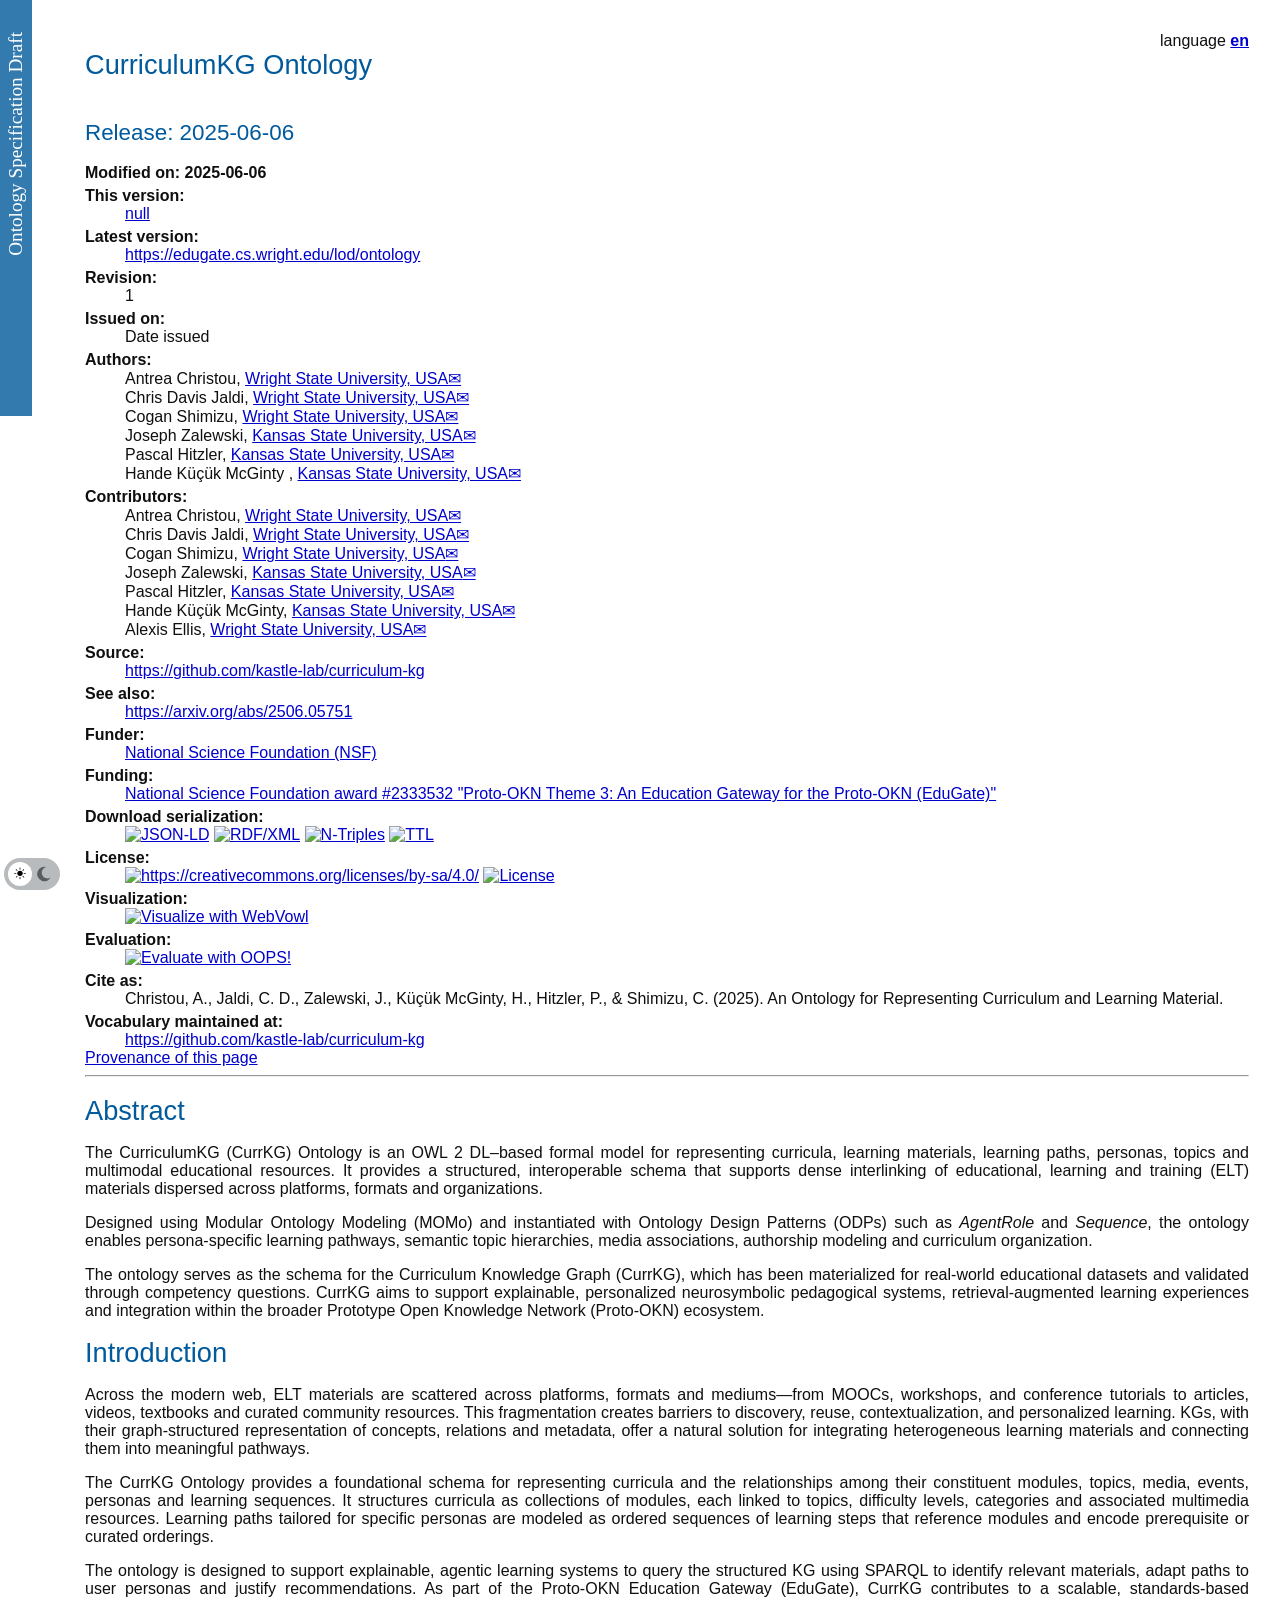
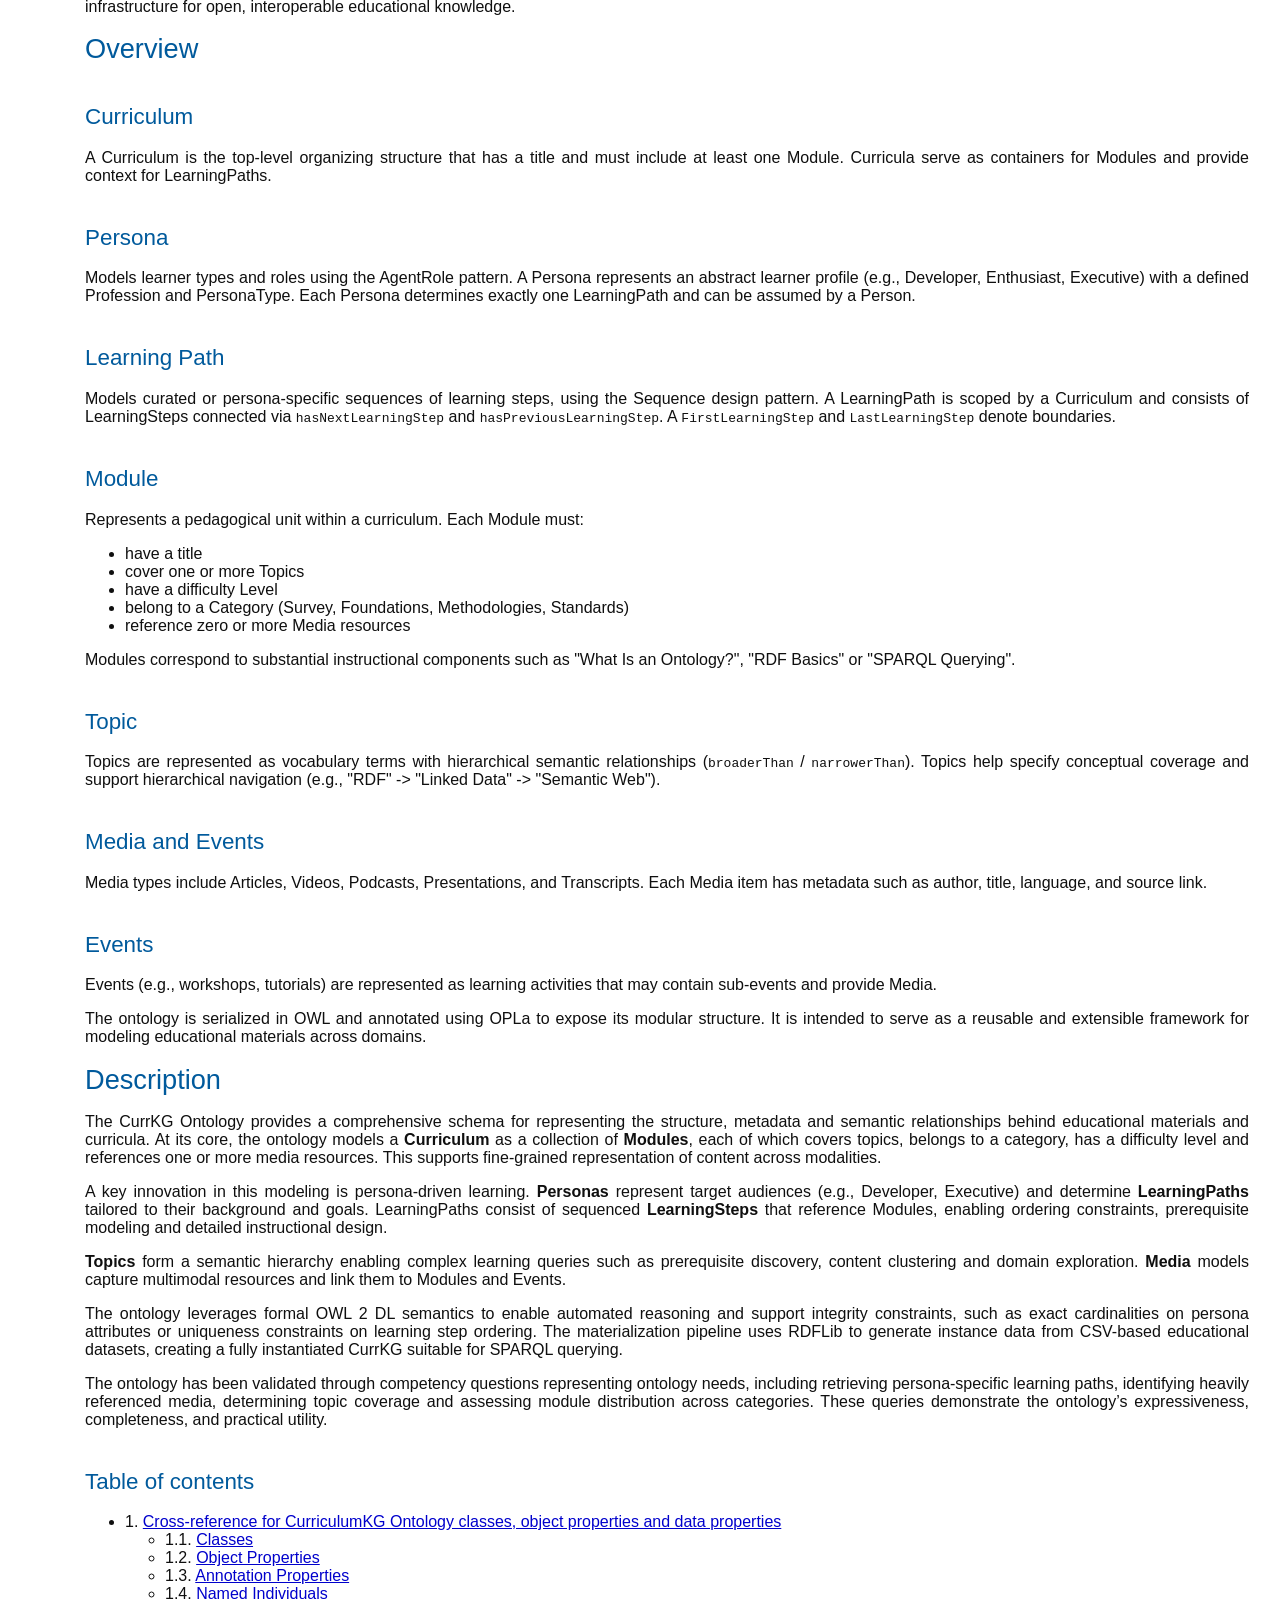
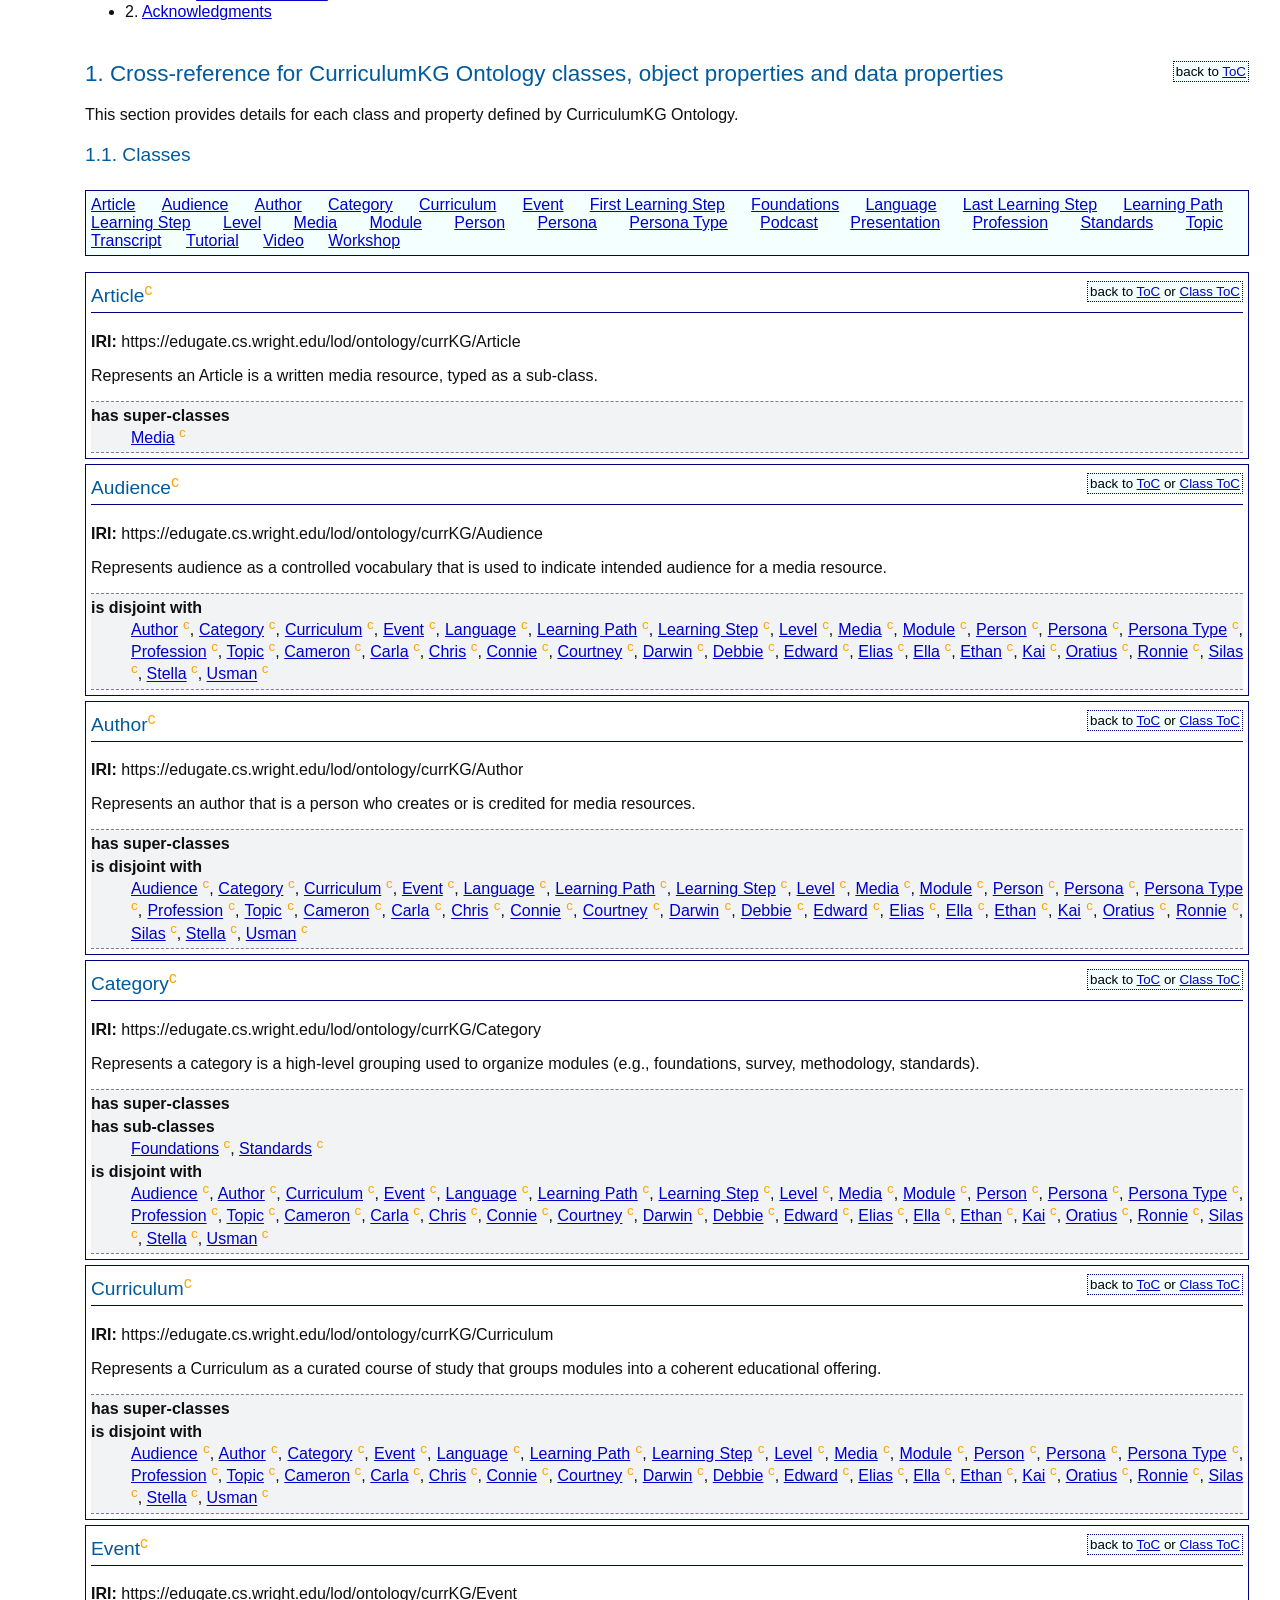
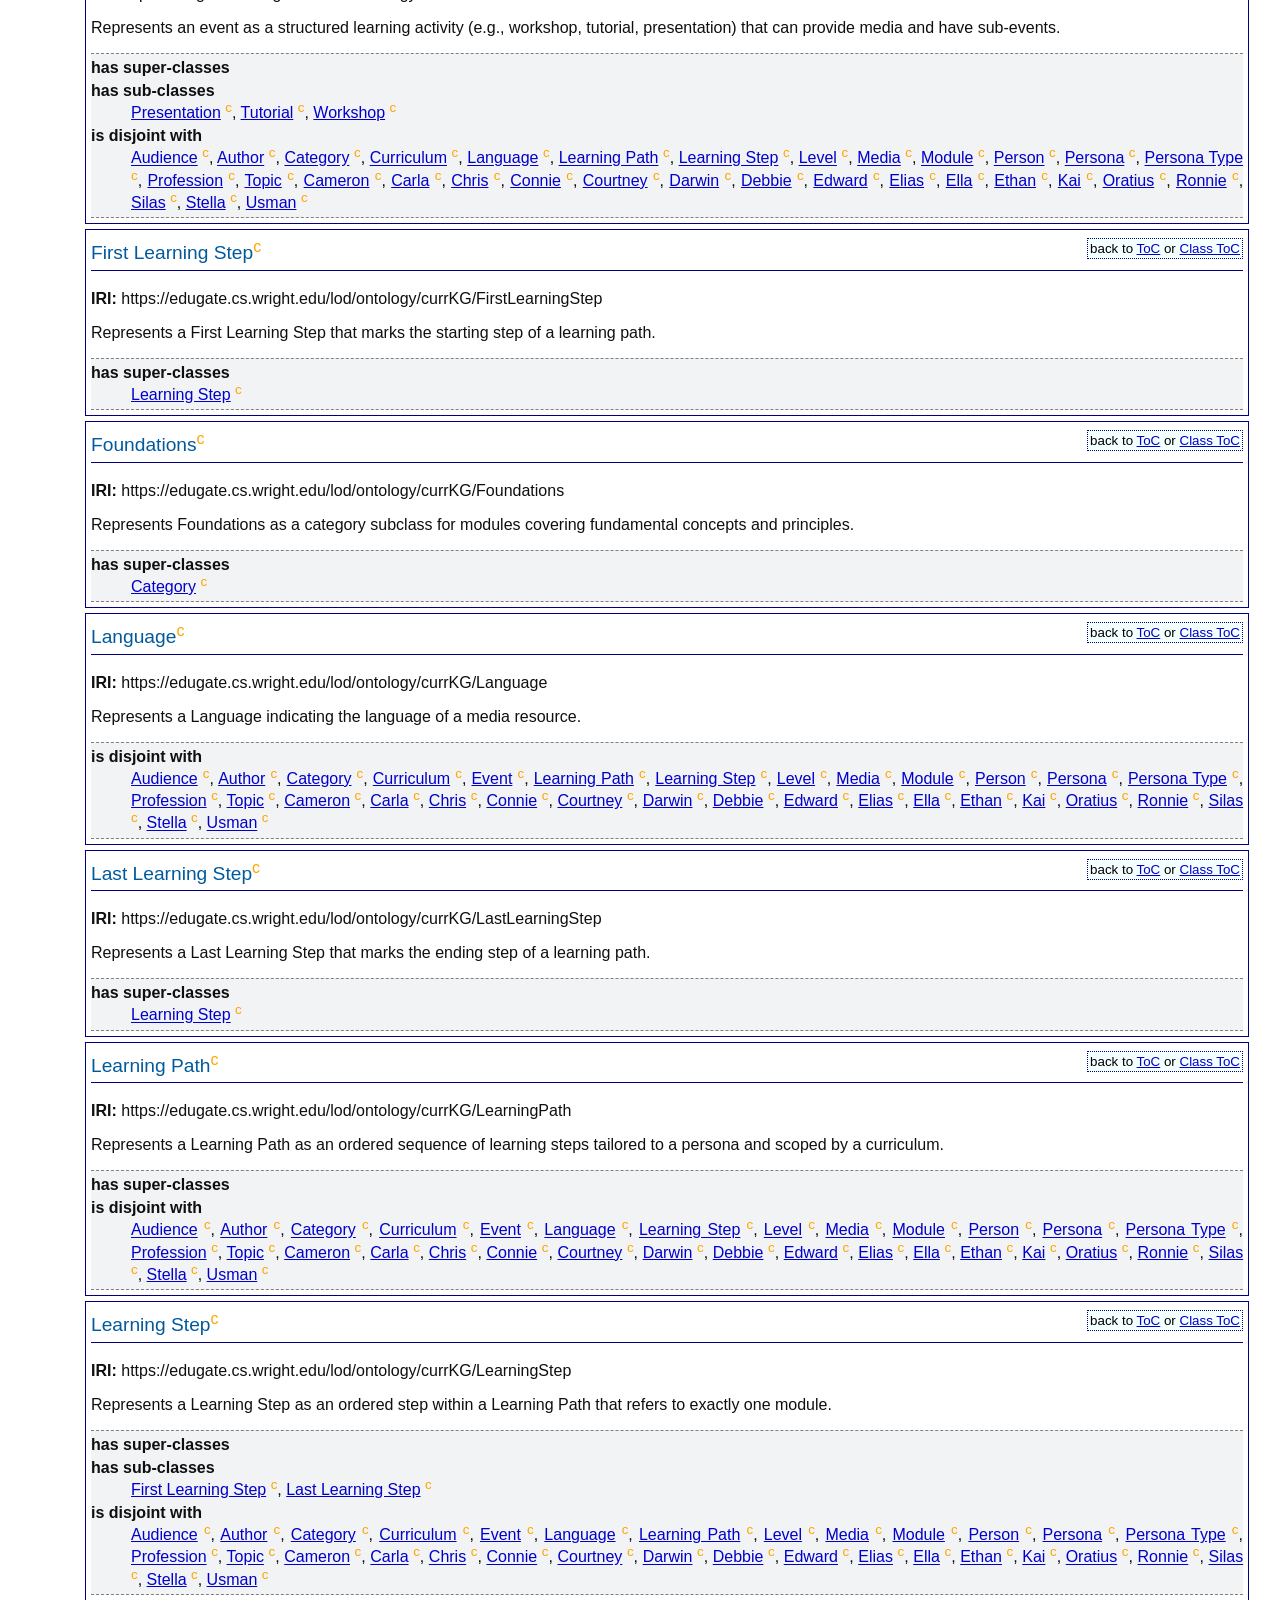
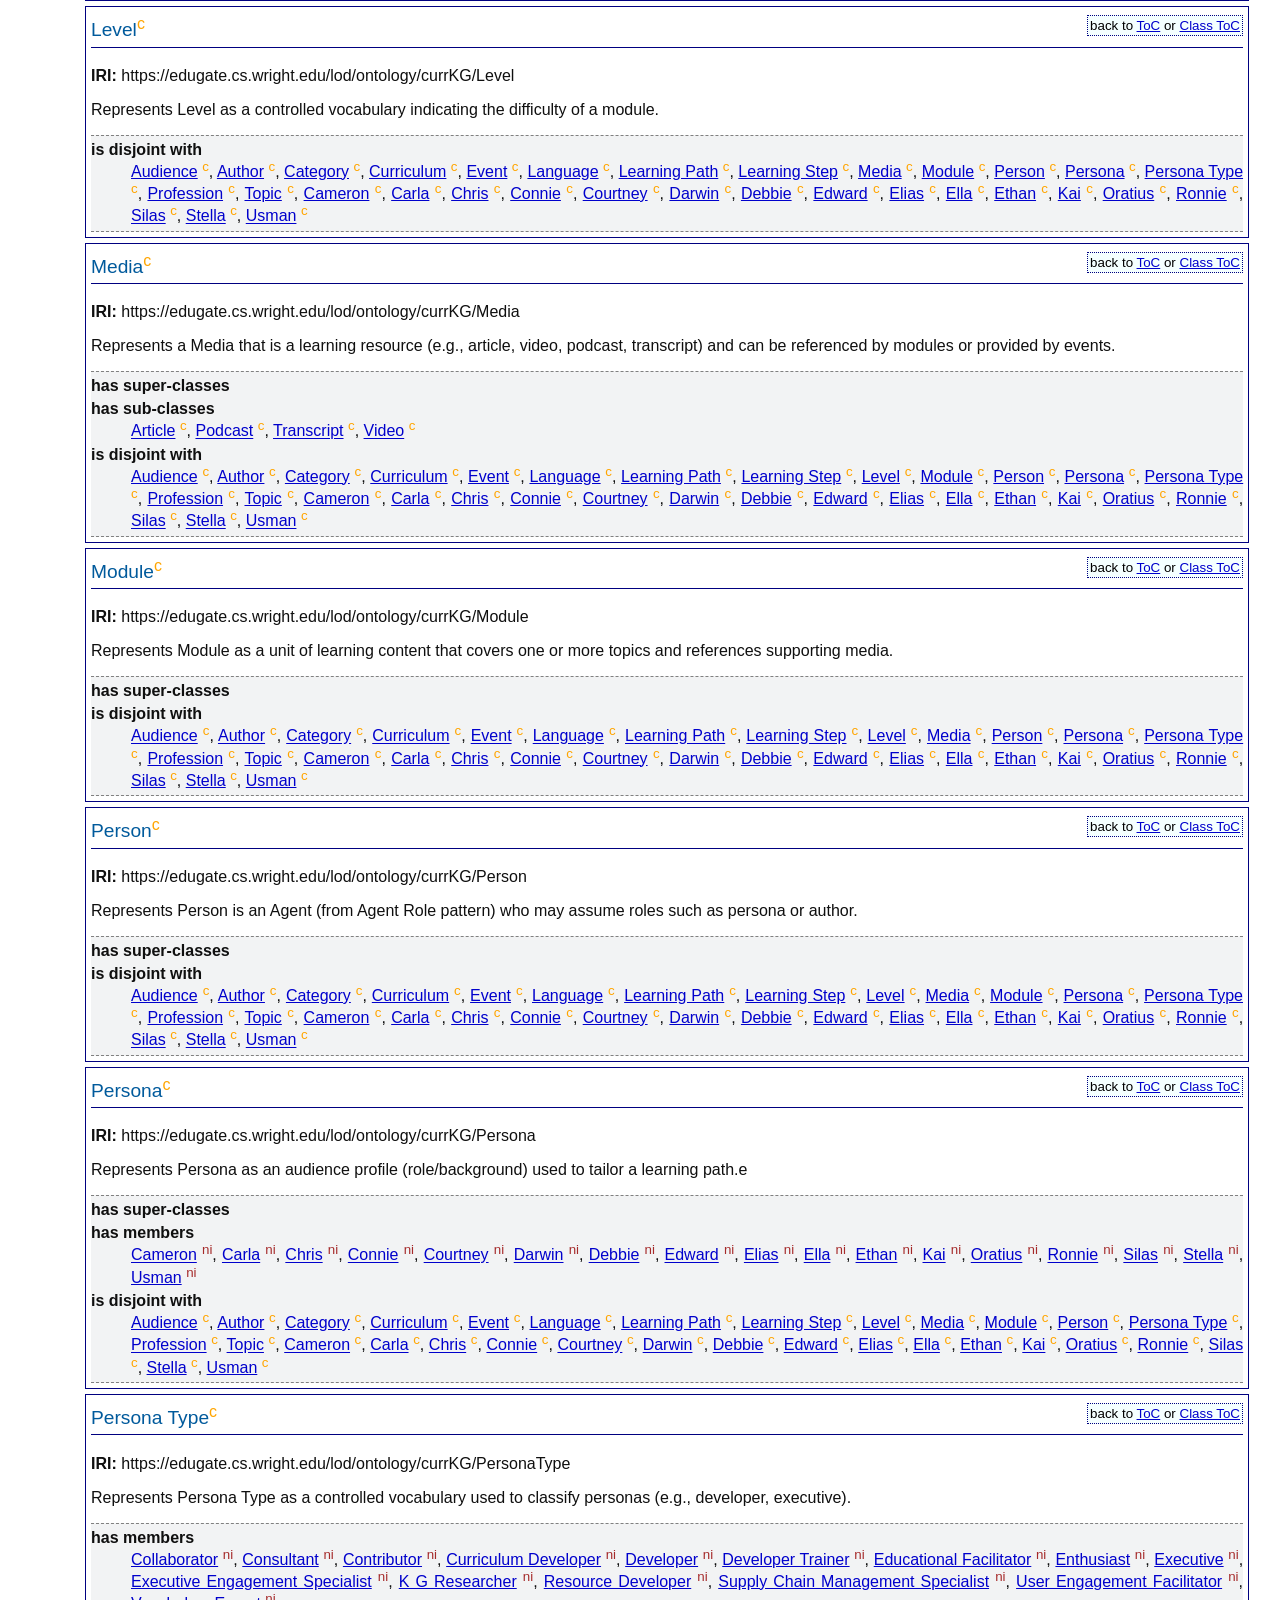
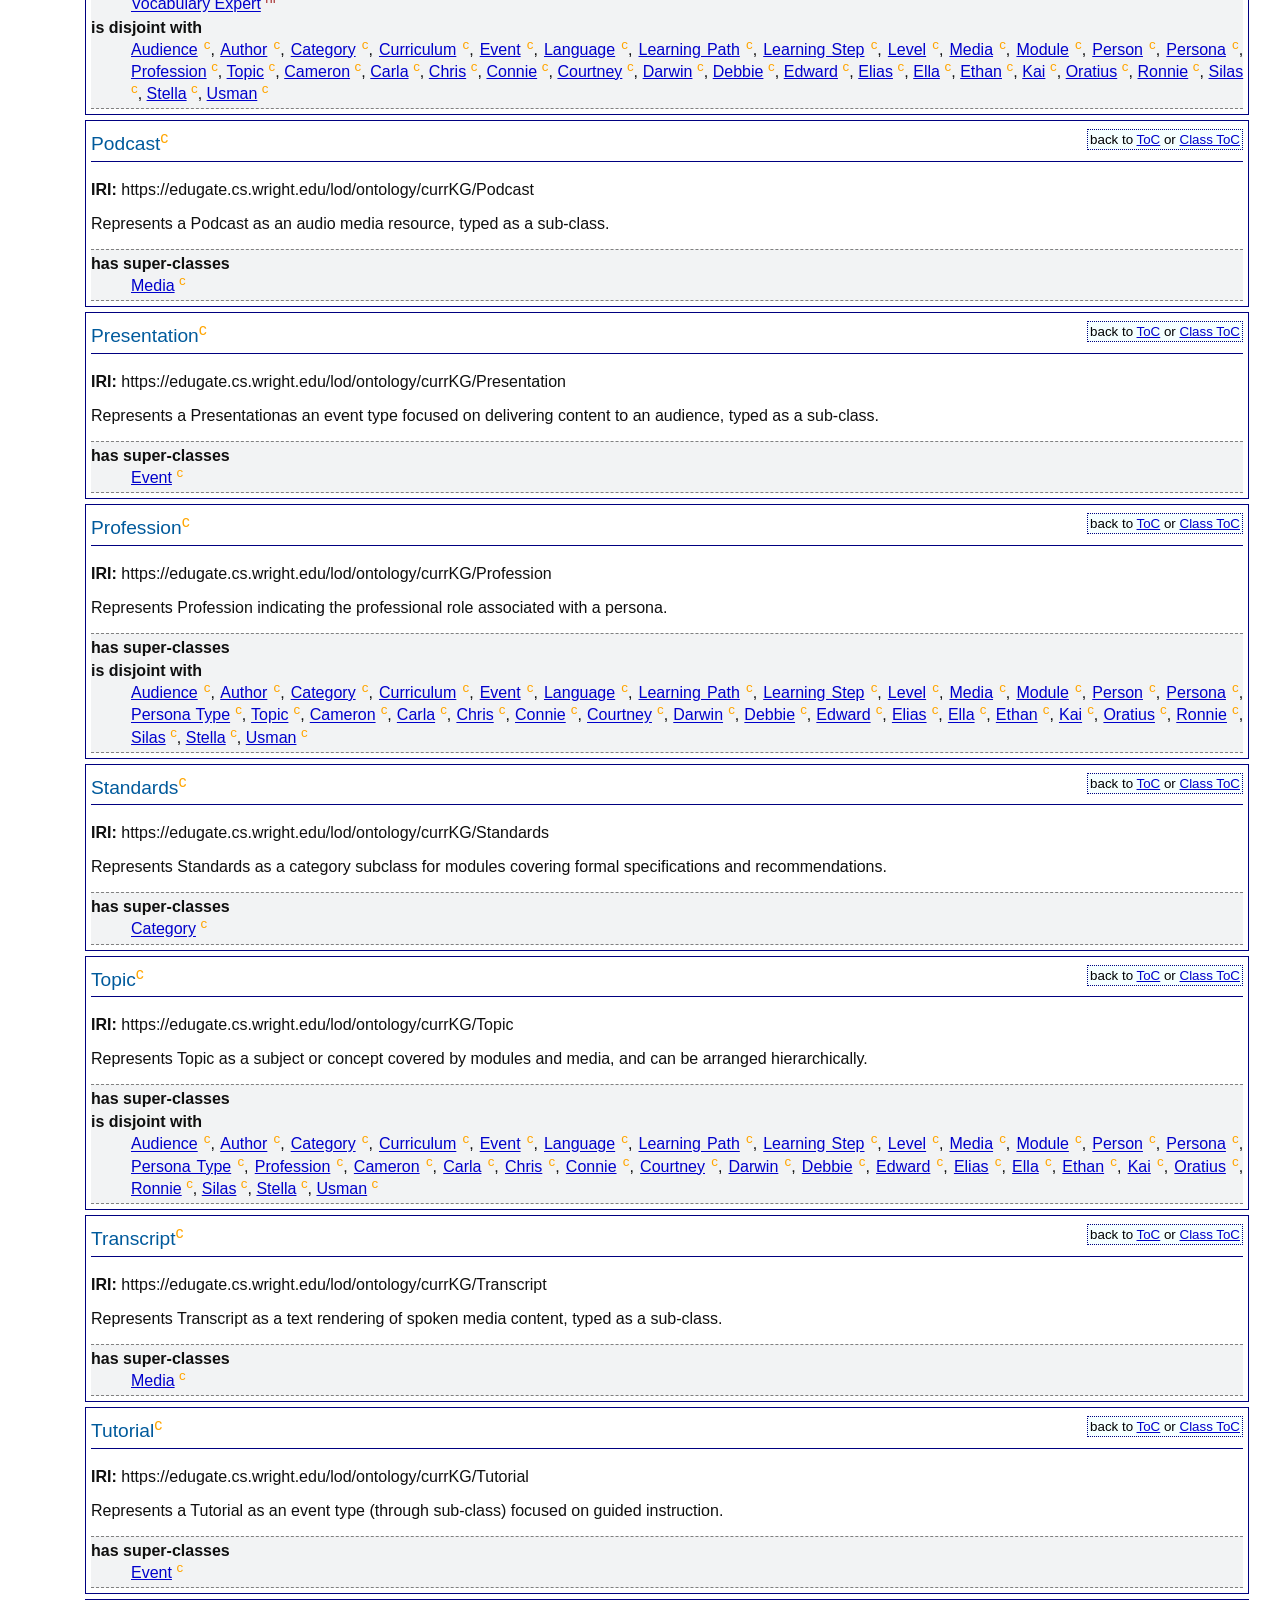
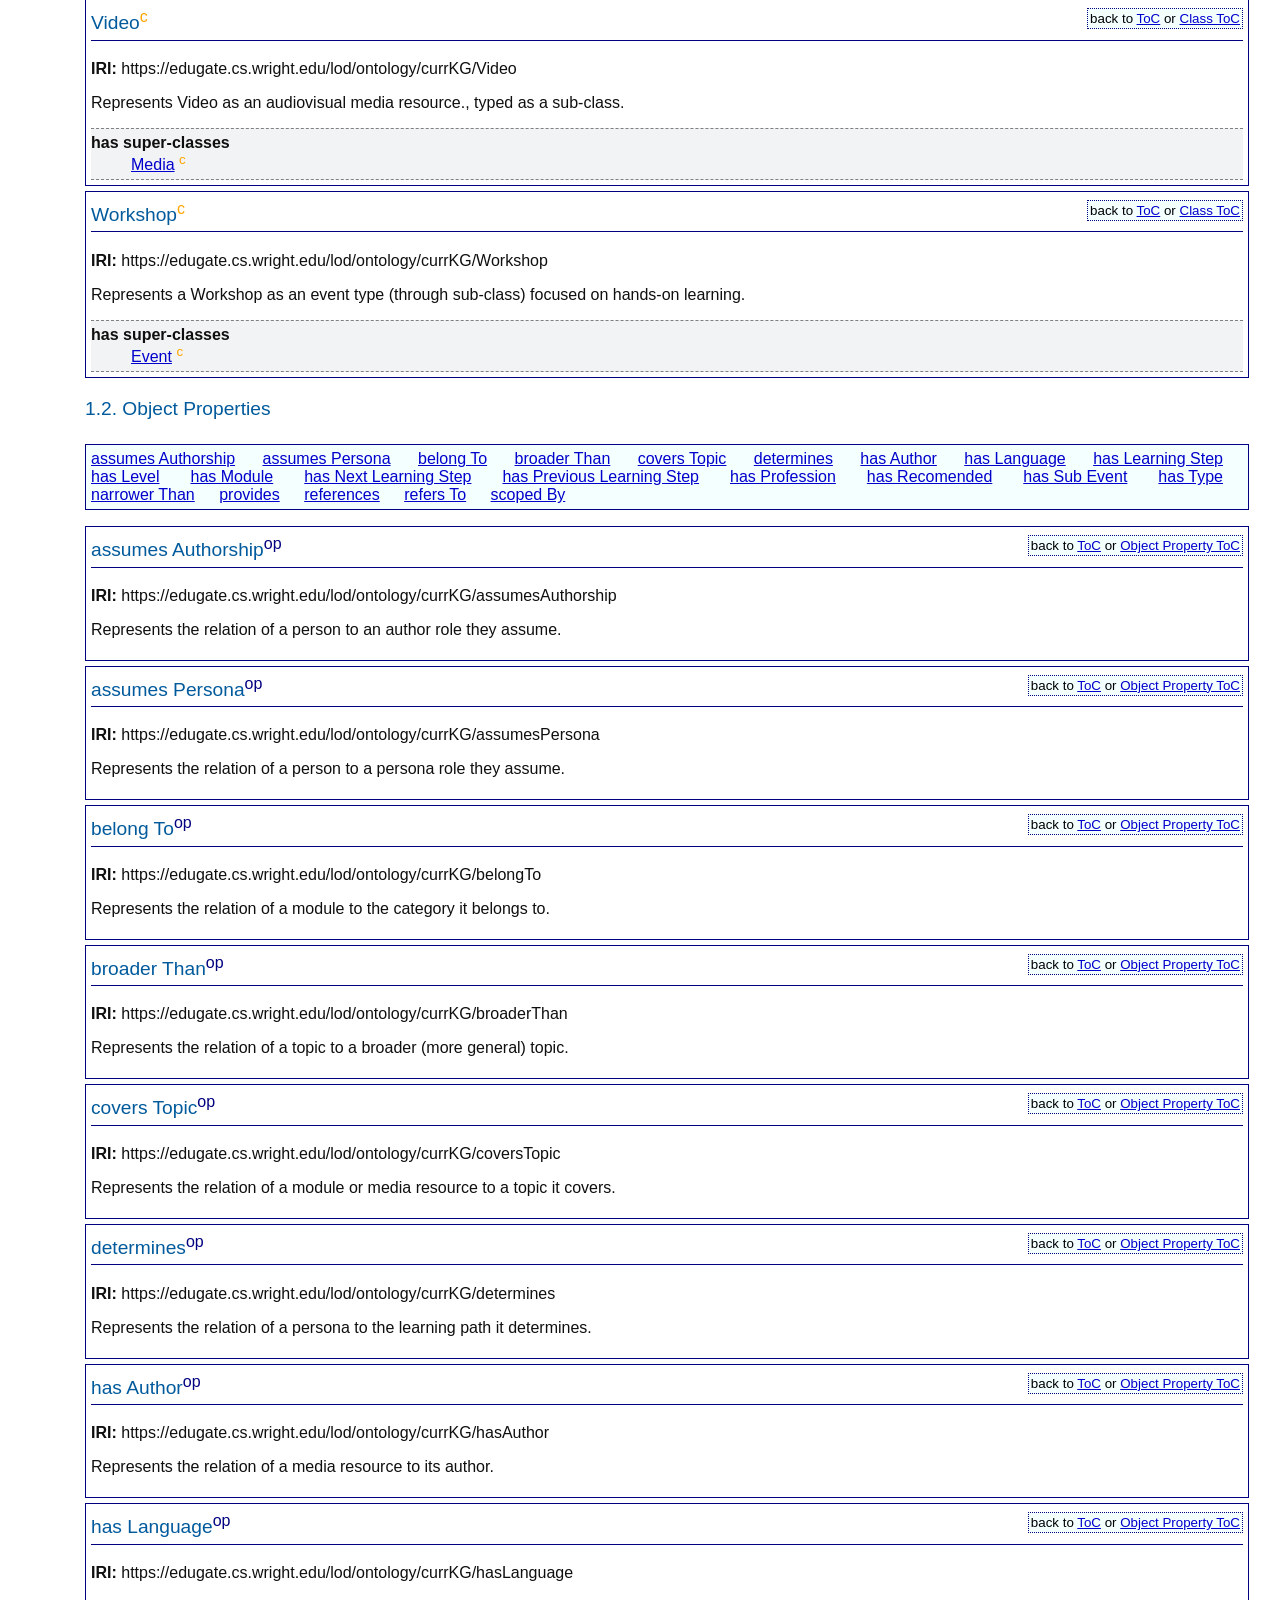
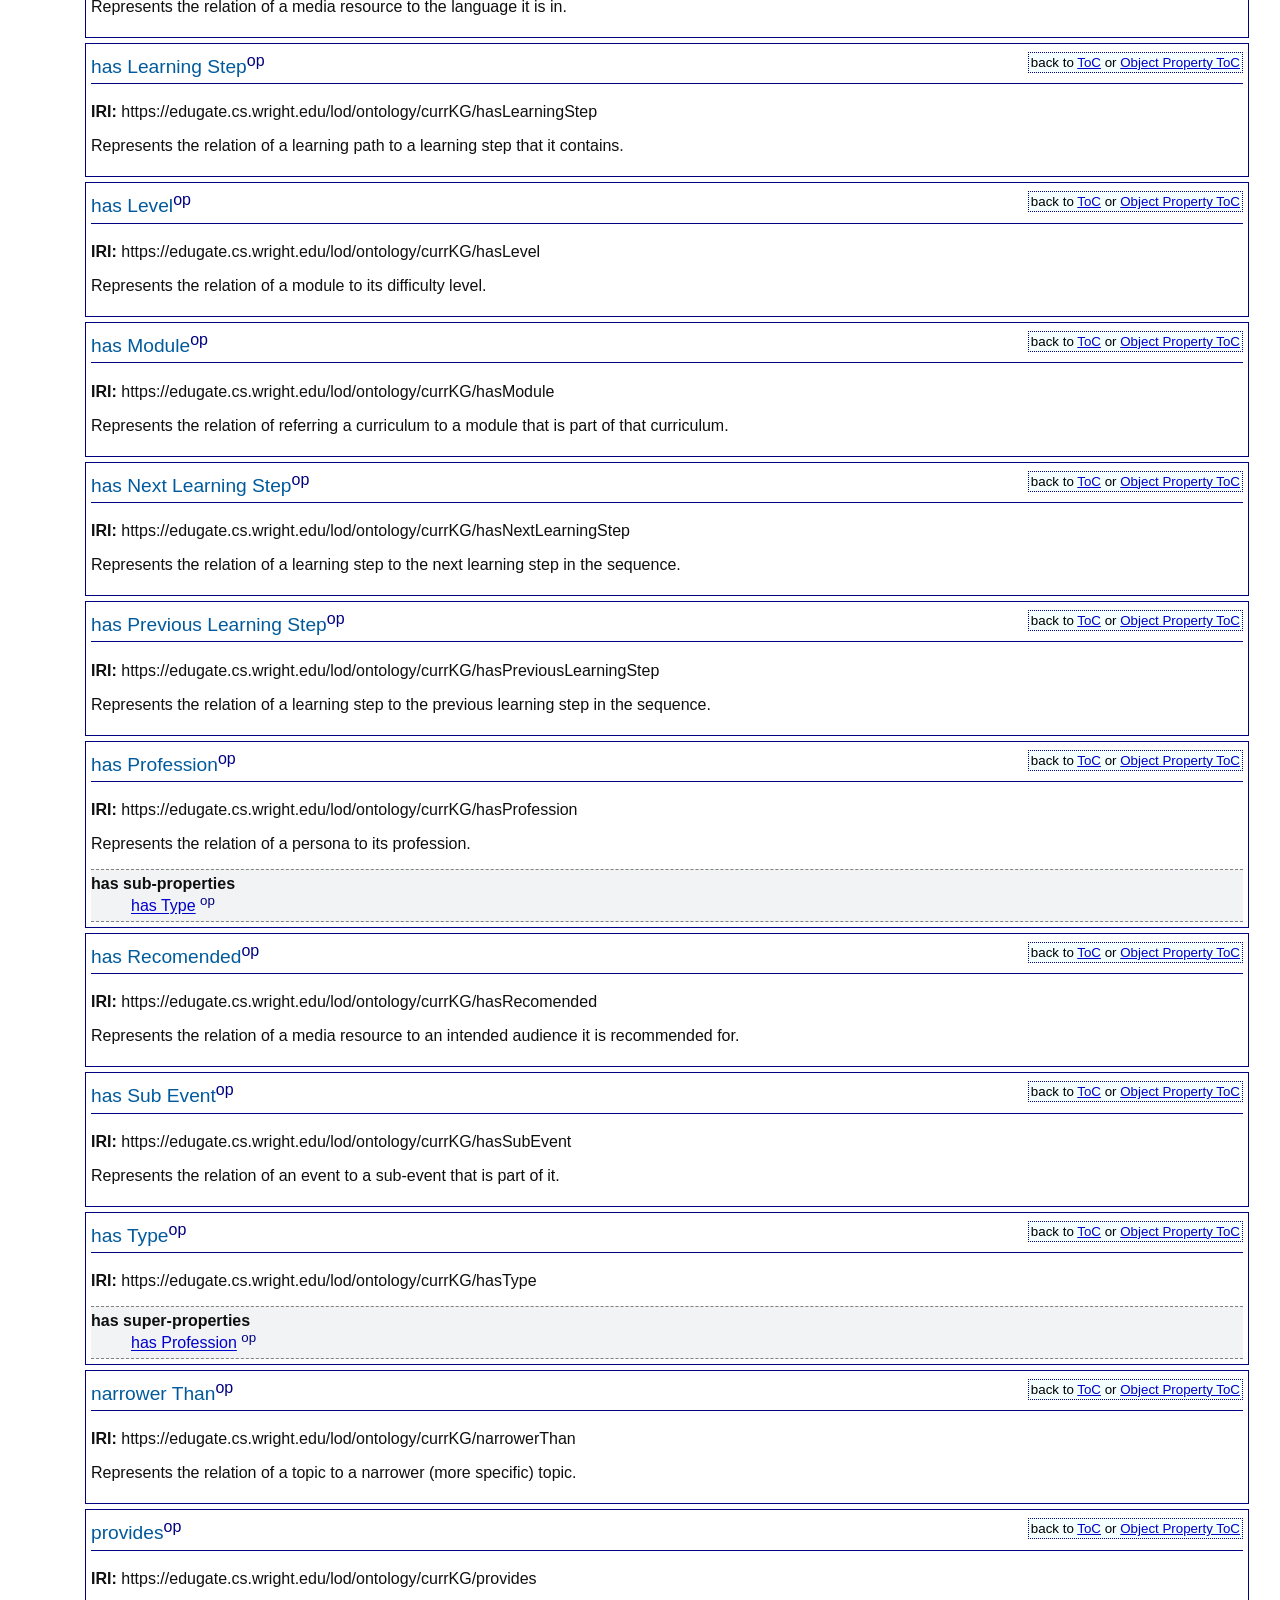
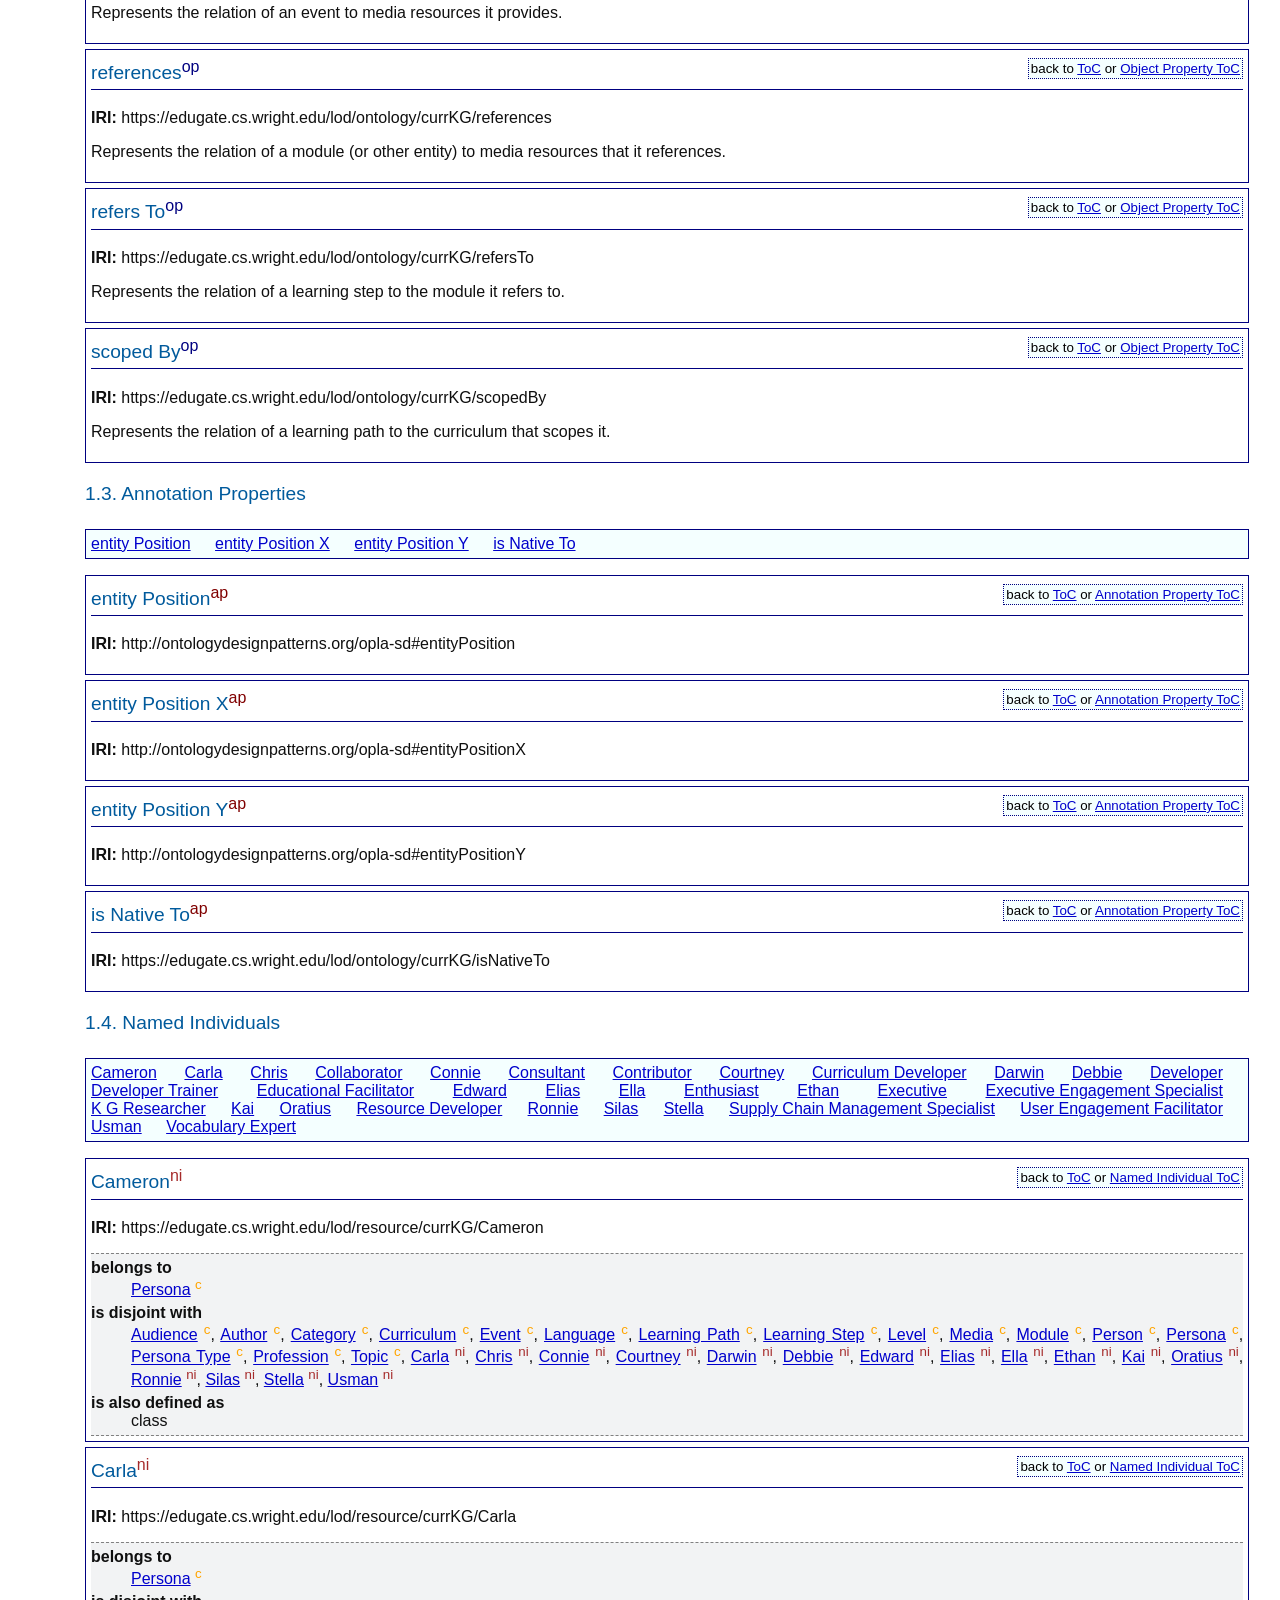
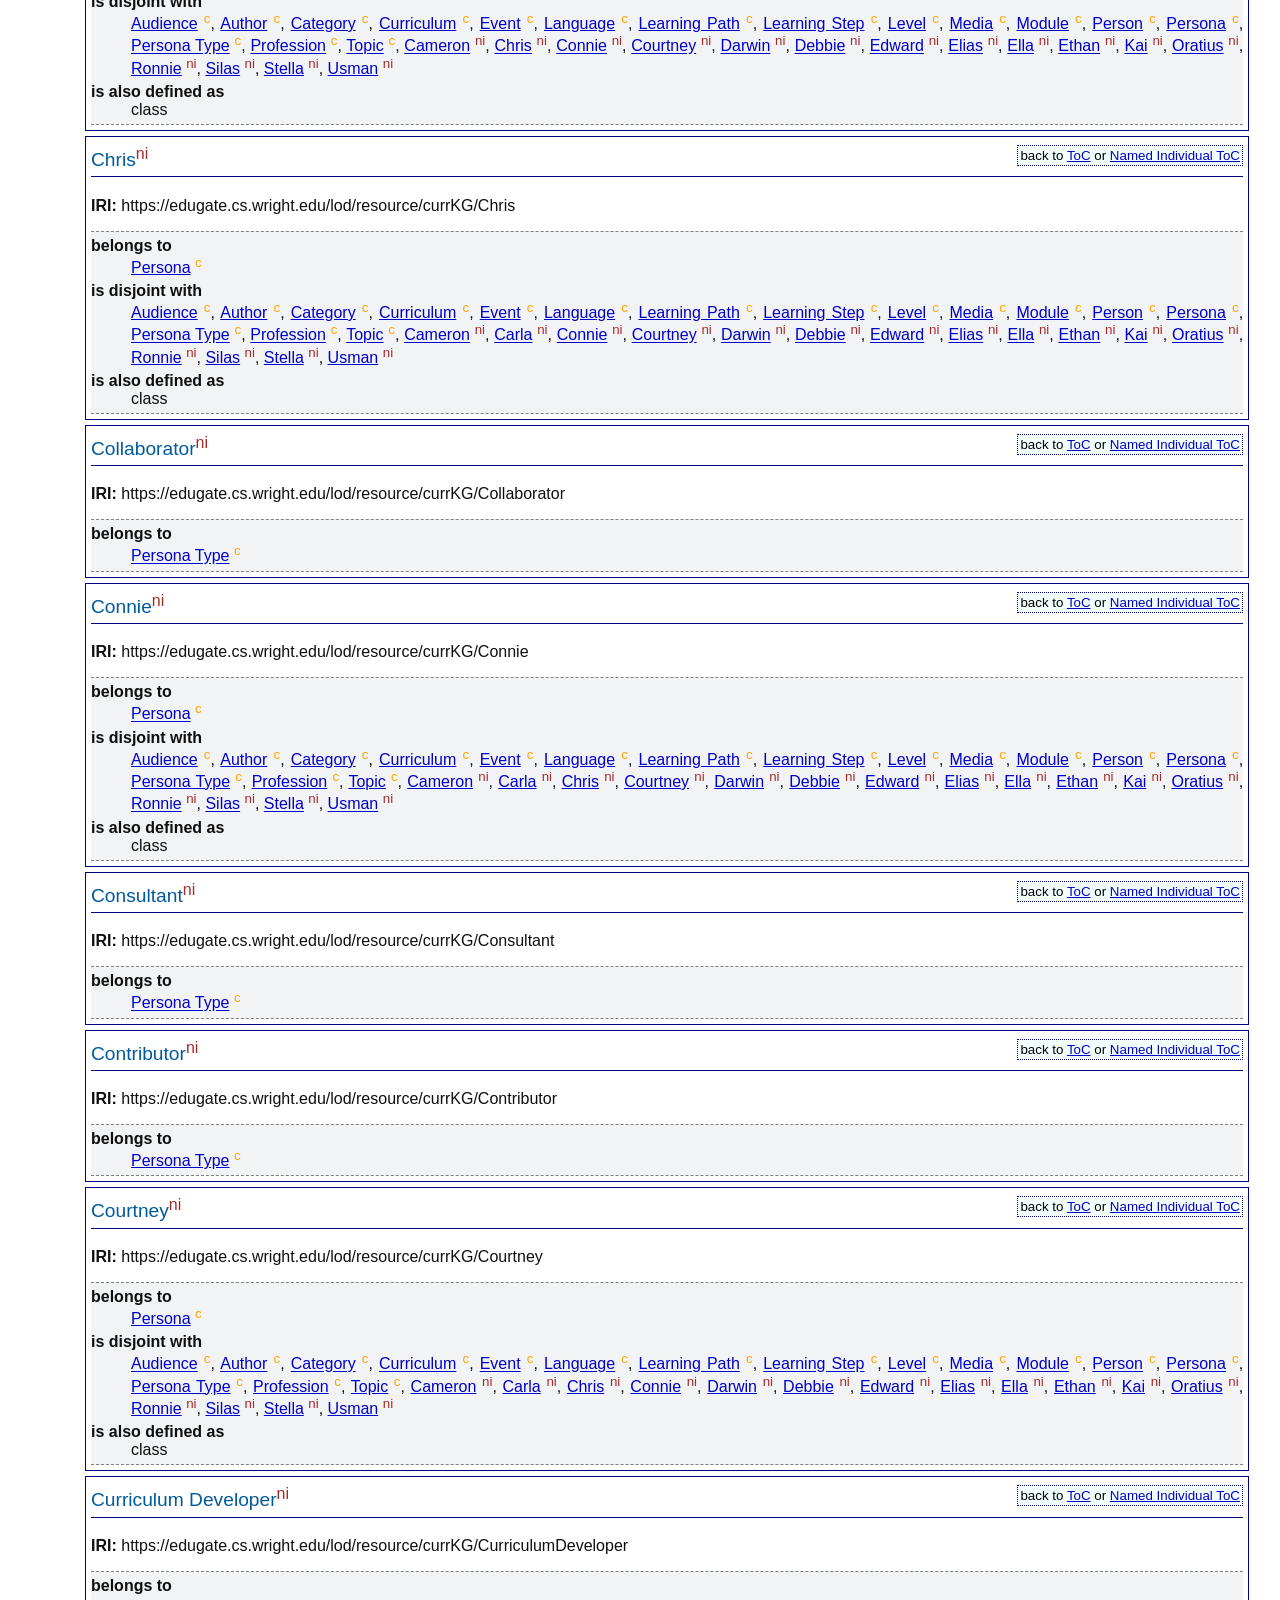
==== commit cadf94a9: "Update documentation" ====
--- a/docs/index-en.html
+++ b/docs/index-en.html
@@ -17,7 +17,7 @@
 
 
 <!-- SCHEMA.ORG METADATA -->
-<script type="application/ld+json">{"@context":"https://schema.org","@type":"TechArticle","url":"https://edugate.cs.wright.edu/lod/ontology","image":"http://vowl.visualdataweb.org/webvowl/#iri=https://edugate.cs.wright.edu/lod/ontology","name":"CurriculumKG Ontology", "headline":"Educational, learning, and training materials are widely distributed across platforms and formats, which makes them hard to discover, reuse, and connect;CurriculumKG Ontology provides an OWL 2 DL schema and materialized knowledge graph to interlink these resources, structure curricula, and support persona-aware, explainable learning pathways.", "dateReleased":"2025-06-06", "dateModified":"2025-06-06", "version":"1", "license":"https://creativecommons.org/licenses/by-sa/4.0/", "codeRepository":"https://kastle-lab.github.io/curriculum-kg/", "author":[{"@type":"Person","name":"Antrea Christou"},{"@type":"Person","name":"Chris Davis Jaldi"},{"@type":"Person","name":"Cogan Shimizu"}], "contributor":[{"@type":"Person","name":"Antrea Christou"},{"@type":"Person","name":"Chris Davis Jaldi"},{"@type":"Person","name":"Cogan Shimizu"}]}</script>
+<script type="application/ld+json">{"@context":"https://schema.org","@type":"TechArticle","url":"https://edugate.cs.wright.edu/lod/ontology","image":"http://vowl.visualdataweb.org/webvowl/#iri=https://edugate.cs.wright.edu/lod/ontology","name":"CurriculumKG Ontology", "headline":"Educational, learning, and training materials are widely distributed across platforms and formats, which makes them hard to discover, reuse, and connect;CurriculumKG Ontology provides an OWL 2 DL schema and materialized knowledge graph to interlink these resources, structure curricula, and support persona-aware, explainable learning pathways.", "dateReleased":"2025-06-06", "dateModified":"2025-06-06", "version":"1", "license":"https://creativecommons.org/licenses/by-sa/4.0/", "codeRepository":"https://github.com/kastle-lab/curriculum-kg", "author":[{"@type":"Person","name":"Antrea Christou"},{"@type":"Person","name":"Chris Davis Jaldi"},{"@type":"Person","name":"Cogan Shimizu"},{"@type":"Person","name":"Joseph Zalewski"},{"@type":"Person","name":"Pascal Hitzler"},{"@type":"Person","name":"Hande Küçük McGinty "}], "contributor":[{"@type":"Person","name":"Antrea Christou"},{"@type":"Person","name":"Chris Davis Jaldi"},{"@type":"Person","name":"Cogan Shimizu"},{"@type":"Person","name":" Joseph Zalewski"},{"@type":"Person","name":"Pascal Hitzler"},{"@type":"Person","name":"Hande Küçük McGinty"},{"@type":"Person","name":"Alexis Ellis"}]}</script>
 
 <script src="resources/jquery.js"></script> 
 <script src="resources/marked.min.js"></script> 
@@ -80,10 +80,10 @@
 <dt>Issued on:</dt>
 <dd>Date issued</dd>
 <dt>Authors:</dt>
-<dd>Antrea Christou, <a href="https://www.wright.edu/">Wright State University</a></dd><dd>Chris Davis Jaldi, <a href="https://www.wright.edu/">Wright State University</a></dd><dd>Cogan Shimizu, <a href="https://www.wright.edu/">Wright State University</a></dd>
+<dd>Antrea Christou, <a href="https://www.wright.edu/">Wright State University, USA</a><a href="mailto:christou.2@wright.edu">&#9993;</a></dd><dd>Chris Davis Jaldi, <a href="https://www.wright.edu/">Wright State University, USA</a><a href="mailto:jaldi.2@wright.edu">&#9993;</a></dd><dd>Cogan Shimizu, <a href="https://www.wright.edu/">Wright State University, USA</a><a href="mailto:cogan.shimizu@wright.edu">&#9993;</a></dd><dd>Joseph Zalewski, <a href="https://www.k-state.edu/">Kansas State University, USA</a><a href="mailto:jzalewski@ksu.edu">&#9993;</a></dd><dd>Pascal Hitzler, <a href="https://www.k-state.edu/">Kansas State University, USA</a><a href="mailto:hitzler@ksu.edu">&#9993;</a></dd><dd>Hande Küçük McGinty , <a href="https://www.k-state.edu/">Kansas State University, USA</a><a href="mailto:hande@ksu.edu">&#9993;</a></dd>
 
 <dt>Contributors:</dt>
-<dd>Antrea Christou, <a href="https://www.wright.edu/">Wright State University</a></dd><dd>Chris Davis Jaldi, <a href="https://www.wright.edu/">Wright State University</a></dd><dd>Cogan Shimizu, <a href="https://www.wright.edu/">Wright State University</a></dd>
+<dd>Antrea Christou, <a href="https://www.wright.edu/">Wright State University, USA</a><a href="mailto:christou.2@wright.edu">&#9993;</a></dd><dd>Chris Davis Jaldi, <a href="https://www.wright.edu/">Wright State University, USA</a><a href="mailto:jaldi.2@wright.edu">&#9993;</a></dd><dd>Cogan Shimizu, <a href="https://www.wright.edu/">Wright State University, USA</a><a href="mailto:cogan.shimizu@wright.edu">&#9993;</a></dd><dd> Joseph Zalewski, <a href="https://www.k-state.edu/">Kansas State University, USA</a><a href="mailto:jzalewski@ksu.edu">&#9993;</a></dd><dd>Pascal Hitzler, <a href="https://www.k-state.edu/">Kansas State University, USA</a><a href="mailto:hitzler@ksu.edu">&#9993;</a></dd><dd>Hande Küçük McGinty, <a href="https://www.k-state.edu/">Kansas State University, USA</a><a href="mailto:hande@ksu.edu">&#9993;</a></dd><dd>Alexis Ellis, <a href="https://www.wright.edu/">Wright State University, USA</a><a href="mailto:ellis.177@wright.edu">&#9993;</a></dd>
 
 <dt>Source:</dt>
 <dd><a href="https://github.com/kastle-lab/curriculum-kg">https://github.com/kastle-lab/curriculum-kg</a></dd>
@@ -105,7 +105,7 @@
 <dt>Evaluation:</dt><dd><a href="OOPSevaluation/oopsEval.html#" target="_blank"><img src="https://img.shields.io/badge/Evaluate_with-OOPS! (OntOlogy Pitfall Scanner!)-blue.svg" alt="Evaluate with OOPS!" /></a></dd><dt>Cite as:</dt>
 <dd>Christou, A., Jaldi, C. D., Zalewski, J., Küçük McGinty, H., Hitzler, P., & Shimizu, C. (2025). An Ontology for Representing Curriculum and Learning Material.</dd>
 <dt>Vocabulary maintained at:</dt>
-<dd><a href="https://kastle-lab.github.io/curriculum-kg/">https://kastle-lab.github.io/curriculum-kg/</a></dd>
+<dd><a href="https://github.com/kastle-lab/curriculum-kg">https://github.com/kastle-lab/curriculum-kg</a></dd>
 </dl>
 
 <a href="provenance/provenance-en.html" target="_blank">Provenance of this page</a><hr/>
@@ -275,6 +275,14 @@
   <div class="comment">
    <span class="markdown">Represents audience as a controlled vocabulary that is used to indicate intended audience for a media resource.</span>
   </div>
+  <dl class="description">
+   <dt>
+    is disjoint with
+   </dt>
+   <dd>
+    <a href="#/currKG/Author" title="https://edugate.cs.wright.edu/lod/ontology/currKG/Author">Author</a> <sup class="type-c" title="class">c</sup>, <a href="#/currKG/Category" title="https://edugate.cs.wright.edu/lod/ontology/currKG/Category">Category</a> <sup class="type-c" title="class">c</sup>, <a href="#/currKG/Curriculum" title="https://edugate.cs.wright.edu/lod/ontology/currKG/Curriculum">Curriculum</a> <sup class="type-c" title="class">c</sup>, <a href="#/currKG/Event" title="https://edugate.cs.wright.edu/lod/ontology/currKG/Event">Event</a> <sup class="type-c" title="class">c</sup>, <a href="#/currKG/Language" title="https://edugate.cs.wright.edu/lod/ontology/currKG/Language">Language</a> <sup class="type-c" title="class">c</sup>, <a href="#/currKG/LearningPath" title="https://edugate.cs.wright.edu/lod/ontology/currKG/LearningPath">Learning Path</a> <sup class="type-c" title="class">c</sup>, <a href="#/currKG/LearningStep" title="https://edugate.cs.wright.edu/lod/ontology/currKG/LearningStep">Learning Step</a> <sup class="type-c" title="class">c</sup>, <a href="#/currKG/Level" title="https://edugate.cs.wright.edu/lod/ontology/currKG/Level">Level</a> <sup class="type-c" title="class">c</sup>, <a href="#/currKG/Media" title="https://edugate.cs.wright.edu/lod/ontology/currKG/Media">Media</a> <sup class="type-c" title="class">c</sup>, <a href="#/currKG/Module" title="https://edugate.cs.wright.edu/lod/ontology/currKG/Module">Module</a> <sup class="type-c" title="class">c</sup>, <a href="#/currKG/Person" title="https://edugate.cs.wright.edu/lod/ontology/currKG/Person">Person</a> <sup class="type-c" title="class">c</sup>, <a href="#/currKG/Persona" title="https://edugate.cs.wright.edu/lod/ontology/currKG/Persona">Persona</a> <sup class="type-c" title="class">c</sup>, <a href="#/currKG/PersonaType" title="https://edugate.cs.wright.edu/lod/ontology/currKG/PersonaType">Persona Type</a> <sup class="type-c" title="class">c</sup>, <a href="#/currKG/Profession" title="https://edugate.cs.wright.edu/lod/ontology/currKG/Profession">Profession</a> <sup class="type-c" title="class">c</sup>, <a href="#/currKG/Topic" title="https://edugate.cs.wright.edu/lod/ontology/currKG/Topic">Topic</a> <sup class="type-c" title="class">c</sup>, <a href="https://edugate.cs.wright.edu/lod/resource/currKG/Cameron" target="_blank" title="https://edugate.cs.wright.edu/lod/resource/currKG/Cameron">Cameron</a> <sup class="type-c" title="class">c</sup>, <a href="https://edugate.cs.wright.edu/lod/resource/currKG/Carla" target="_blank" title="https://edugate.cs.wright.edu/lod/resource/currKG/Carla">Carla</a> <sup class="type-c" title="class">c</sup>, <a href="https://edugate.cs.wright.edu/lod/resource/currKG/Chris" target="_blank" title="https://edugate.cs.wright.edu/lod/resource/currKG/Chris">Chris</a> <sup class="type-c" title="class">c</sup>, <a href="https://edugate.cs.wright.edu/lod/resource/currKG/Connie" target="_blank" title="https://edugate.cs.wright.edu/lod/resource/currKG/Connie">Connie</a> <sup class="type-c" title="class">c</sup>, <a href="https://edugate.cs.wright.edu/lod/resource/currKG/Courtney" target="_blank" title="https://edugate.cs.wright.edu/lod/resource/currKG/Courtney">Courtney</a> <sup class="type-c" title="class">c</sup>, <a href="https://edugate.cs.wright.edu/lod/resource/currKG/Darwin" target="_blank" title="https://edugate.cs.wright.edu/lod/resource/currKG/Darwin">Darwin</a> <sup class="type-c" title="class">c</sup>, <a href="https://edugate.cs.wright.edu/lod/resource/currKG/Debbie" target="_blank" title="https://edugate.cs.wright.edu/lod/resource/currKG/Debbie">Debbie</a> <sup class="type-c" title="class">c</sup>, <a href="https://edugate.cs.wright.edu/lod/resource/currKG/Edward" target="_blank" title="https://edugate.cs.wright.edu/lod/resource/currKG/Edward">Edward</a> <sup class="type-c" title="class">c</sup>, <a href="https://edugate.cs.wright.edu/lod/resource/currKG/Elias" target="_blank" title="https://edugate.cs.wright.edu/lod/resource/currKG/Elias">Elias</a> <sup class="type-c" title="class">c</sup>, <a href="https://edugate.cs.wright.edu/lod/resource/currKG/Ella" target="_blank" title="https://edugate.cs.wright.edu/lod/resource/currKG/Ella">Ella</a> <sup class="type-c" title="class">c</sup>, <a href="https://edugate.cs.wright.edu/lod/resource/currKG/Ethan" target="_blank" title="https://edugate.cs.wright.edu/lod/resource/currKG/Ethan">Ethan</a> <sup class="type-c" title="class">c</sup>, <a href="https://edugate.cs.wright.edu/lod/resource/currKG/Kai" target="_blank" title="https://edugate.cs.wright.edu/lod/resource/currKG/Kai">Kai</a> <sup class="type-c" title="class">c</sup>, <a href="https://edugate.cs.wright.edu/lod/resource/currKG/Oratius" target="_blank" title="https://edugate.cs.wright.edu/lod/resource/currKG/Oratius">Oratius</a> <sup class="type-c" title="class">c</sup>, <a href="https://edugate.cs.wright.edu/lod/resource/currKG/Ronnie" target="_blank" title="https://edugate.cs.wright.edu/lod/resource/currKG/Ronnie">Ronnie</a> <sup class="type-c" title="class">c</sup>, <a href="https://edugate.cs.wright.edu/lod/resource/currKG/Silas" target="_blank" title="https://edugate.cs.wright.edu/lod/resource/currKG/Silas">Silas</a> <sup class="type-c" title="class">c</sup>, <a href="https://edugate.cs.wright.edu/lod/resource/currKG/Stella" target="_blank" title="https://edugate.cs.wright.edu/lod/resource/currKG/Stella">Stella</a> <sup class="type-c" title="class">c</sup>, <a href="https://edugate.cs.wright.edu/lod/resource/currKG/Usman" target="_blank" title="https://edugate.cs.wright.edu/lod/resource/currKG/Usman">Usman</a> <sup class="type-c" title="class">c</sup>
+   </dd>
+  </dl>
  </div>
  <div class="entity" id="/currKG/Author">
   <h3>Author<sup class="type-c" title="class">c</sup> <span class="backlink"> back to <a href="#toc">ToC</a> or <a href="#classes">Class ToC</a> </span></h3>
@@ -287,6 +295,12 @@
     has super-classes
    </dt>
    <dd></dd>
+   <dt>
+    is disjoint with
+   </dt>
+   <dd>
+    <a href="#/currKG/Audience" title="https://edugate.cs.wright.edu/lod/ontology/currKG/Audience">Audience</a> <sup class="type-c" title="class">c</sup>, <a href="#/currKG/Category" title="https://edugate.cs.wright.edu/lod/ontology/currKG/Category">Category</a> <sup class="type-c" title="class">c</sup>, <a href="#/currKG/Curriculum" title="https://edugate.cs.wright.edu/lod/ontology/currKG/Curriculum">Curriculum</a> <sup class="type-c" title="class">c</sup>, <a href="#/currKG/Event" title="https://edugate.cs.wright.edu/lod/ontology/currKG/Event">Event</a> <sup class="type-c" title="class">c</sup>, <a href="#/currKG/Language" title="https://edugate.cs.wright.edu/lod/ontology/currKG/Language">Language</a> <sup class="type-c" title="class">c</sup>, <a href="#/currKG/LearningPath" title="https://edugate.cs.wright.edu/lod/ontology/currKG/LearningPath">Learning Path</a> <sup class="type-c" title="class">c</sup>, <a href="#/currKG/LearningStep" title="https://edugate.cs.wright.edu/lod/ontology/currKG/LearningStep">Learning Step</a> <sup class="type-c" title="class">c</sup>, <a href="#/currKG/Level" title="https://edugate.cs.wright.edu/lod/ontology/currKG/Level">Level</a> <sup class="type-c" title="class">c</sup>, <a href="#/currKG/Media" title="https://edugate.cs.wright.edu/lod/ontology/currKG/Media">Media</a> <sup class="type-c" title="class">c</sup>, <a href="#/currKG/Module" title="https://edugate.cs.wright.edu/lod/ontology/currKG/Module">Module</a> <sup class="type-c" title="class">c</sup>, <a href="#/currKG/Person" title="https://edugate.cs.wright.edu/lod/ontology/currKG/Person">Person</a> <sup class="type-c" title="class">c</sup>, <a href="#/currKG/Persona" title="https://edugate.cs.wright.edu/lod/ontology/currKG/Persona">Persona</a> <sup class="type-c" title="class">c</sup>, <a href="#/currKG/PersonaType" title="https://edugate.cs.wright.edu/lod/ontology/currKG/PersonaType">Persona Type</a> <sup class="type-c" title="class">c</sup>, <a href="#/currKG/Profession" title="https://edugate.cs.wright.edu/lod/ontology/currKG/Profession">Profession</a> <sup class="type-c" title="class">c</sup>, <a href="#/currKG/Topic" title="https://edugate.cs.wright.edu/lod/ontology/currKG/Topic">Topic</a> <sup class="type-c" title="class">c</sup>, <a href="https://edugate.cs.wright.edu/lod/resource/currKG/Cameron" target="_blank" title="https://edugate.cs.wright.edu/lod/resource/currKG/Cameron">Cameron</a> <sup class="type-c" title="class">c</sup>, <a href="https://edugate.cs.wright.edu/lod/resource/currKG/Carla" target="_blank" title="https://edugate.cs.wright.edu/lod/resource/currKG/Carla">Carla</a> <sup class="type-c" title="class">c</sup>, <a href="https://edugate.cs.wright.edu/lod/resource/currKG/Chris" target="_blank" title="https://edugate.cs.wright.edu/lod/resource/currKG/Chris">Chris</a> <sup class="type-c" title="class">c</sup>, <a href="https://edugate.cs.wright.edu/lod/resource/currKG/Connie" target="_blank" title="https://edugate.cs.wright.edu/lod/resource/currKG/Connie">Connie</a> <sup class="type-c" title="class">c</sup>, <a href="https://edugate.cs.wright.edu/lod/resource/currKG/Courtney" target="_blank" title="https://edugate.cs.wright.edu/lod/resource/currKG/Courtney">Courtney</a> <sup class="type-c" title="class">c</sup>, <a href="https://edugate.cs.wright.edu/lod/resource/currKG/Darwin" target="_blank" title="https://edugate.cs.wright.edu/lod/resource/currKG/Darwin">Darwin</a> <sup class="type-c" title="class">c</sup>, <a href="https://edugate.cs.wright.edu/lod/resource/currKG/Debbie" target="_blank" title="https://edugate.cs.wright.edu/lod/resource/currKG/Debbie">Debbie</a> <sup class="type-c" title="class">c</sup>, <a href="https://edugate.cs.wright.edu/lod/resource/currKG/Edward" target="_blank" title="https://edugate.cs.wright.edu/lod/resource/currKG/Edward">Edward</a> <sup class="type-c" title="class">c</sup>, <a href="https://edugate.cs.wright.edu/lod/resource/currKG/Elias" target="_blank" title="https://edugate.cs.wright.edu/lod/resource/currKG/Elias">Elias</a> <sup class="type-c" title="class">c</sup>, <a href="https://edugate.cs.wright.edu/lod/resource/currKG/Ella" target="_blank" title="https://edugate.cs.wright.edu/lod/resource/currKG/Ella">Ella</a> <sup class="type-c" title="class">c</sup>, <a href="https://edugate.cs.wright.edu/lod/resource/currKG/Ethan" target="_blank" title="https://edugate.cs.wright.edu/lod/resource/currKG/Ethan">Ethan</a> <sup class="type-c" title="class">c</sup>, <a href="https://edugate.cs.wright.edu/lod/resource/currKG/Kai" target="_blank" title="https://edugate.cs.wright.edu/lod/resource/currKG/Kai">Kai</a> <sup class="type-c" title="class">c</sup>, <a href="https://edugate.cs.wright.edu/lod/resource/currKG/Oratius" target="_blank" title="https://edugate.cs.wright.edu/lod/resource/currKG/Oratius">Oratius</a> <sup class="type-c" title="class">c</sup>, <a href="https://edugate.cs.wright.edu/lod/resource/currKG/Ronnie" target="_blank" title="https://edugate.cs.wright.edu/lod/resource/currKG/Ronnie">Ronnie</a> <sup class="type-c" title="class">c</sup>, <a href="https://edugate.cs.wright.edu/lod/resource/currKG/Silas" target="_blank" title="https://edugate.cs.wright.edu/lod/resource/currKG/Silas">Silas</a> <sup class="type-c" title="class">c</sup>, <a href="https://edugate.cs.wright.edu/lod/resource/currKG/Stella" target="_blank" title="https://edugate.cs.wright.edu/lod/resource/currKG/Stella">Stella</a> <sup class="type-c" title="class">c</sup>, <a href="https://edugate.cs.wright.edu/lod/resource/currKG/Usman" target="_blank" title="https://edugate.cs.wright.edu/lod/resource/currKG/Usman">Usman</a> <sup class="type-c" title="class">c</sup>
+   </dd>
   </dl>
  </div>
  <div class="entity" id="/currKG/Category">
@@ -306,6 +320,12 @@
    <dd>
     <a href="#/currKG/Foundations" title="https://edugate.cs.wright.edu/lod/ontology/currKG/Foundations">Foundations</a> <sup class="type-c" title="class">c</sup>, <a href="#/currKG/Standards" title="https://edugate.cs.wright.edu/lod/ontology/currKG/Standards">Standards</a> <sup class="type-c" title="class">c</sup>
    </dd>
+   <dt>
+    is disjoint with
+   </dt>
+   <dd>
+    <a href="#/currKG/Audience" title="https://edugate.cs.wright.edu/lod/ontology/currKG/Audience">Audience</a> <sup class="type-c" title="class">c</sup>, <a href="#/currKG/Author" title="https://edugate.cs.wright.edu/lod/ontology/currKG/Author">Author</a> <sup class="type-c" title="class">c</sup>, <a href="#/currKG/Curriculum" title="https://edugate.cs.wright.edu/lod/ontology/currKG/Curriculum">Curriculum</a> <sup class="type-c" title="class">c</sup>, <a href="#/currKG/Event" title="https://edugate.cs.wright.edu/lod/ontology/currKG/Event">Event</a> <sup class="type-c" title="class">c</sup>, <a href="#/currKG/Language" title="https://edugate.cs.wright.edu/lod/ontology/currKG/Language">Language</a> <sup class="type-c" title="class">c</sup>, <a href="#/currKG/LearningPath" title="https://edugate.cs.wright.edu/lod/ontology/currKG/LearningPath">Learning Path</a> <sup class="type-c" title="class">c</sup>, <a href="#/currKG/LearningStep" title="https://edugate.cs.wright.edu/lod/ontology/currKG/LearningStep">Learning Step</a> <sup class="type-c" title="class">c</sup>, <a href="#/currKG/Level" title="https://edugate.cs.wright.edu/lod/ontology/currKG/Level">Level</a> <sup class="type-c" title="class">c</sup>, <a href="#/currKG/Media" title="https://edugate.cs.wright.edu/lod/ontology/currKG/Media">Media</a> <sup class="type-c" title="class">c</sup>, <a href="#/currKG/Module" title="https://edugate.cs.wright.edu/lod/ontology/currKG/Module">Module</a> <sup class="type-c" title="class">c</sup>, <a href="#/currKG/Person" title="https://edugate.cs.wright.edu/lod/ontology/currKG/Person">Person</a> <sup class="type-c" title="class">c</sup>, <a href="#/currKG/Persona" title="https://edugate.cs.wright.edu/lod/ontology/currKG/Persona">Persona</a> <sup class="type-c" title="class">c</sup>, <a href="#/currKG/PersonaType" title="https://edugate.cs.wright.edu/lod/ontology/currKG/PersonaType">Persona Type</a> <sup class="type-c" title="class">c</sup>, <a href="#/currKG/Profession" title="https://edugate.cs.wright.edu/lod/ontology/currKG/Profession">Profession</a> <sup class="type-c" title="class">c</sup>, <a href="#/currKG/Topic" title="https://edugate.cs.wright.edu/lod/ontology/currKG/Topic">Topic</a> <sup class="type-c" title="class">c</sup>, <a href="https://edugate.cs.wright.edu/lod/resource/currKG/Cameron" target="_blank" title="https://edugate.cs.wright.edu/lod/resource/currKG/Cameron">Cameron</a> <sup class="type-c" title="class">c</sup>, <a href="https://edugate.cs.wright.edu/lod/resource/currKG/Carla" target="_blank" title="https://edugate.cs.wright.edu/lod/resource/currKG/Carla">Carla</a> <sup class="type-c" title="class">c</sup>, <a href="https://edugate.cs.wright.edu/lod/resource/currKG/Chris" target="_blank" title="https://edugate.cs.wright.edu/lod/resource/currKG/Chris">Chris</a> <sup class="type-c" title="class">c</sup>, <a href="https://edugate.cs.wright.edu/lod/resource/currKG/Connie" target="_blank" title="https://edugate.cs.wright.edu/lod/resource/currKG/Connie">Connie</a> <sup class="type-c" title="class">c</sup>, <a href="https://edugate.cs.wright.edu/lod/resource/currKG/Courtney" target="_blank" title="https://edugate.cs.wright.edu/lod/resource/currKG/Courtney">Courtney</a> <sup class="type-c" title="class">c</sup>, <a href="https://edugate.cs.wright.edu/lod/resource/currKG/Darwin" target="_blank" title="https://edugate.cs.wright.edu/lod/resource/currKG/Darwin">Darwin</a> <sup class="type-c" title="class">c</sup>, <a href="https://edugate.cs.wright.edu/lod/resource/currKG/Debbie" target="_blank" title="https://edugate.cs.wright.edu/lod/resource/currKG/Debbie">Debbie</a> <sup class="type-c" title="class">c</sup>, <a href="https://edugate.cs.wright.edu/lod/resource/currKG/Edward" target="_blank" title="https://edugate.cs.wright.edu/lod/resource/currKG/Edward">Edward</a> <sup class="type-c" title="class">c</sup>, <a href="https://edugate.cs.wright.edu/lod/resource/currKG/Elias" target="_blank" title="https://edugate.cs.wright.edu/lod/resource/currKG/Elias">Elias</a> <sup class="type-c" title="class">c</sup>, <a href="https://edugate.cs.wright.edu/lod/resource/currKG/Ella" target="_blank" title="https://edugate.cs.wright.edu/lod/resource/currKG/Ella">Ella</a> <sup class="type-c" title="class">c</sup>, <a href="https://edugate.cs.wright.edu/lod/resource/currKG/Ethan" target="_blank" title="https://edugate.cs.wright.edu/lod/resource/currKG/Ethan">Ethan</a> <sup class="type-c" title="class">c</sup>, <a href="https://edugate.cs.wright.edu/lod/resource/currKG/Kai" target="_blank" title="https://edugate.cs.wright.edu/lod/resource/currKG/Kai">Kai</a> <sup class="type-c" title="class">c</sup>, <a href="https://edugate.cs.wright.edu/lod/resource/currKG/Oratius" target="_blank" title="https://edugate.cs.wright.edu/lod/resource/currKG/Oratius">Oratius</a> <sup class="type-c" title="class">c</sup>, <a href="https://edugate.cs.wright.edu/lod/resource/currKG/Ronnie" target="_blank" title="https://edugate.cs.wright.edu/lod/resource/currKG/Ronnie">Ronnie</a> <sup class="type-c" title="class">c</sup>, <a href="https://edugate.cs.wright.edu/lod/resource/currKG/Silas" target="_blank" title="https://edugate.cs.wright.edu/lod/resource/currKG/Silas">Silas</a> <sup class="type-c" title="class">c</sup>, <a href="https://edugate.cs.wright.edu/lod/resource/currKG/Stella" target="_blank" title="https://edugate.cs.wright.edu/lod/resource/currKG/Stella">Stella</a> <sup class="type-c" title="class">c</sup>, <a href="https://edugate.cs.wright.edu/lod/resource/currKG/Usman" target="_blank" title="https://edugate.cs.wright.edu/lod/resource/currKG/Usman">Usman</a> <sup class="type-c" title="class">c</sup>
+   </dd>
   </dl>
  </div>
  <div class="entity" id="/currKG/Curriculum">
@@ -319,6 +339,12 @@
     has super-classes
    </dt>
    <dd></dd>
+   <dt>
+    is disjoint with
+   </dt>
+   <dd>
+    <a href="#/currKG/Audience" title="https://edugate.cs.wright.edu/lod/ontology/currKG/Audience">Audience</a> <sup class="type-c" title="class">c</sup>, <a href="#/currKG/Author" title="https://edugate.cs.wright.edu/lod/ontology/currKG/Author">Author</a> <sup class="type-c" title="class">c</sup>, <a href="#/currKG/Category" title="https://edugate.cs.wright.edu/lod/ontology/currKG/Category">Category</a> <sup class="type-c" title="class">c</sup>, <a href="#/currKG/Event" title="https://edugate.cs.wright.edu/lod/ontology/currKG/Event">Event</a> <sup class="type-c" title="class">c</sup>, <a href="#/currKG/Language" title="https://edugate.cs.wright.edu/lod/ontology/currKG/Language">Language</a> <sup class="type-c" title="class">c</sup>, <a href="#/currKG/LearningPath" title="https://edugate.cs.wright.edu/lod/ontology/currKG/LearningPath">Learning Path</a> <sup class="type-c" title="class">c</sup>, <a href="#/currKG/LearningStep" title="https://edugate.cs.wright.edu/lod/ontology/currKG/LearningStep">Learning Step</a> <sup class="type-c" title="class">c</sup>, <a href="#/currKG/Level" title="https://edugate.cs.wright.edu/lod/ontology/currKG/Level">Level</a> <sup class="type-c" title="class">c</sup>, <a href="#/currKG/Media" title="https://edugate.cs.wright.edu/lod/ontology/currKG/Media">Media</a> <sup class="type-c" title="class">c</sup>, <a href="#/currKG/Module" title="https://edugate.cs.wright.edu/lod/ontology/currKG/Module">Module</a> <sup class="type-c" title="class">c</sup>, <a href="#/currKG/Person" title="https://edugate.cs.wright.edu/lod/ontology/currKG/Person">Person</a> <sup class="type-c" title="class">c</sup>, <a href="#/currKG/Persona" title="https://edugate.cs.wright.edu/lod/ontology/currKG/Persona">Persona</a> <sup class="type-c" title="class">c</sup>, <a href="#/currKG/PersonaType" title="https://edugate.cs.wright.edu/lod/ontology/currKG/PersonaType">Persona Type</a> <sup class="type-c" title="class">c</sup>, <a href="#/currKG/Profession" title="https://edugate.cs.wright.edu/lod/ontology/currKG/Profession">Profession</a> <sup class="type-c" title="class">c</sup>, <a href="#/currKG/Topic" title="https://edugate.cs.wright.edu/lod/ontology/currKG/Topic">Topic</a> <sup class="type-c" title="class">c</sup>, <a href="https://edugate.cs.wright.edu/lod/resource/currKG/Cameron" target="_blank" title="https://edugate.cs.wright.edu/lod/resource/currKG/Cameron">Cameron</a> <sup class="type-c" title="class">c</sup>, <a href="https://edugate.cs.wright.edu/lod/resource/currKG/Carla" target="_blank" title="https://edugate.cs.wright.edu/lod/resource/currKG/Carla">Carla</a> <sup class="type-c" title="class">c</sup>, <a href="https://edugate.cs.wright.edu/lod/resource/currKG/Chris" target="_blank" title="https://edugate.cs.wright.edu/lod/resource/currKG/Chris">Chris</a> <sup class="type-c" title="class">c</sup>, <a href="https://edugate.cs.wright.edu/lod/resource/currKG/Connie" target="_blank" title="https://edugate.cs.wright.edu/lod/resource/currKG/Connie">Connie</a> <sup class="type-c" title="class">c</sup>, <a href="https://edugate.cs.wright.edu/lod/resource/currKG/Courtney" target="_blank" title="https://edugate.cs.wright.edu/lod/resource/currKG/Courtney">Courtney</a> <sup class="type-c" title="class">c</sup>, <a href="https://edugate.cs.wright.edu/lod/resource/currKG/Darwin" target="_blank" title="https://edugate.cs.wright.edu/lod/resource/currKG/Darwin">Darwin</a> <sup class="type-c" title="class">c</sup>, <a href="https://edugate.cs.wright.edu/lod/resource/currKG/Debbie" target="_blank" title="https://edugate.cs.wright.edu/lod/resource/currKG/Debbie">Debbie</a> <sup class="type-c" title="class">c</sup>, <a href="https://edugate.cs.wright.edu/lod/resource/currKG/Edward" target="_blank" title="https://edugate.cs.wright.edu/lod/resource/currKG/Edward">Edward</a> <sup class="type-c" title="class">c</sup>, <a href="https://edugate.cs.wright.edu/lod/resource/currKG/Elias" target="_blank" title="https://edugate.cs.wright.edu/lod/resource/currKG/Elias">Elias</a> <sup class="type-c" title="class">c</sup>, <a href="https://edugate.cs.wright.edu/lod/resource/currKG/Ella" target="_blank" title="https://edugate.cs.wright.edu/lod/resource/currKG/Ella">Ella</a> <sup class="type-c" title="class">c</sup>, <a href="https://edugate.cs.wright.edu/lod/resource/currKG/Ethan" target="_blank" title="https://edugate.cs.wright.edu/lod/resource/currKG/Ethan">Ethan</a> <sup class="type-c" title="class">c</sup>, <a href="https://edugate.cs.wright.edu/lod/resource/currKG/Kai" target="_blank" title="https://edugate.cs.wright.edu/lod/resource/currKG/Kai">Kai</a> <sup class="type-c" title="class">c</sup>, <a href="https://edugate.cs.wright.edu/lod/resource/currKG/Oratius" target="_blank" title="https://edugate.cs.wright.edu/lod/resource/currKG/Oratius">Oratius</a> <sup class="type-c" title="class">c</sup>, <a href="https://edugate.cs.wright.edu/lod/resource/currKG/Ronnie" target="_blank" title="https://edugate.cs.wright.edu/lod/resource/currKG/Ronnie">Ronnie</a> <sup class="type-c" title="class">c</sup>, <a href="https://edugate.cs.wright.edu/lod/resource/currKG/Silas" target="_blank" title="https://edugate.cs.wright.edu/lod/resource/currKG/Silas">Silas</a> <sup class="type-c" title="class">c</sup>, <a href="https://edugate.cs.wright.edu/lod/resource/currKG/Stella" target="_blank" title="https://edugate.cs.wright.edu/lod/resource/currKG/Stella">Stella</a> <sup class="type-c" title="class">c</sup>, <a href="https://edugate.cs.wright.edu/lod/resource/currKG/Usman" target="_blank" title="https://edugate.cs.wright.edu/lod/resource/currKG/Usman">Usman</a> <sup class="type-c" title="class">c</sup>
+   </dd>
   </dl>
  </div>
  <div class="entity" id="/currKG/Event">
@@ -336,7 +362,13 @@
     has sub-classes
    </dt>
    <dd>
-    <a href="#/currKG/Tutorial" title="https://edugate.cs.wright.edu/lod/ontology/currKG/Tutorial">Tutorial</a> <sup class="type-c" title="class">c</sup>, <a href="#/currKG/Workshop" title="https://edugate.cs.wright.edu/lod/ontology/currKG/Workshop">Workshop</a> <sup class="type-c" title="class">c</sup>
+    <a href="#/currKG/Presentation" title="https://edugate.cs.wright.edu/lod/ontology/currKG/Presentation">Presentation</a> <sup class="type-c" title="class">c</sup>, <a href="#/currKG/Tutorial" title="https://edugate.cs.wright.edu/lod/ontology/currKG/Tutorial">Tutorial</a> <sup class="type-c" title="class">c</sup>, <a href="#/currKG/Workshop" title="https://edugate.cs.wright.edu/lod/ontology/currKG/Workshop">Workshop</a> <sup class="type-c" title="class">c</sup>
+   </dd>
+   <dt>
+    is disjoint with
+   </dt>
+   <dd>
+    <a href="#/currKG/Audience" title="https://edugate.cs.wright.edu/lod/ontology/currKG/Audience">Audience</a> <sup class="type-c" title="class">c</sup>, <a href="#/currKG/Author" title="https://edugate.cs.wright.edu/lod/ontology/currKG/Author">Author</a> <sup class="type-c" title="class">c</sup>, <a href="#/currKG/Category" title="https://edugate.cs.wright.edu/lod/ontology/currKG/Category">Category</a> <sup class="type-c" title="class">c</sup>, <a href="#/currKG/Curriculum" title="https://edugate.cs.wright.edu/lod/ontology/currKG/Curriculum">Curriculum</a> <sup class="type-c" title="class">c</sup>, <a href="#/currKG/Language" title="https://edugate.cs.wright.edu/lod/ontology/currKG/Language">Language</a> <sup class="type-c" title="class">c</sup>, <a href="#/currKG/LearningPath" title="https://edugate.cs.wright.edu/lod/ontology/currKG/LearningPath">Learning Path</a> <sup class="type-c" title="class">c</sup>, <a href="#/currKG/LearningStep" title="https://edugate.cs.wright.edu/lod/ontology/currKG/LearningStep">Learning Step</a> <sup class="type-c" title="class">c</sup>, <a href="#/currKG/Level" title="https://edugate.cs.wright.edu/lod/ontology/currKG/Level">Level</a> <sup class="type-c" title="class">c</sup>, <a href="#/currKG/Media" title="https://edugate.cs.wright.edu/lod/ontology/currKG/Media">Media</a> <sup class="type-c" title="class">c</sup>, <a href="#/currKG/Module" title="https://edugate.cs.wright.edu/lod/ontology/currKG/Module">Module</a> <sup class="type-c" title="class">c</sup>, <a href="#/currKG/Person" title="https://edugate.cs.wright.edu/lod/ontology/currKG/Person">Person</a> <sup class="type-c" title="class">c</sup>, <a href="#/currKG/Persona" title="https://edugate.cs.wright.edu/lod/ontology/currKG/Persona">Persona</a> <sup class="type-c" title="class">c</sup>, <a href="#/currKG/PersonaType" title="https://edugate.cs.wright.edu/lod/ontology/currKG/PersonaType">Persona Type</a> <sup class="type-c" title="class">c</sup>, <a href="#/currKG/Profession" title="https://edugate.cs.wright.edu/lod/ontology/currKG/Profession">Profession</a> <sup class="type-c" title="class">c</sup>, <a href="#/currKG/Topic" title="https://edugate.cs.wright.edu/lod/ontology/currKG/Topic">Topic</a> <sup class="type-c" title="class">c</sup>, <a href="https://edugate.cs.wright.edu/lod/resource/currKG/Cameron" target="_blank" title="https://edugate.cs.wright.edu/lod/resource/currKG/Cameron">Cameron</a> <sup class="type-c" title="class">c</sup>, <a href="https://edugate.cs.wright.edu/lod/resource/currKG/Carla" target="_blank" title="https://edugate.cs.wright.edu/lod/resource/currKG/Carla">Carla</a> <sup class="type-c" title="class">c</sup>, <a href="https://edugate.cs.wright.edu/lod/resource/currKG/Chris" target="_blank" title="https://edugate.cs.wright.edu/lod/resource/currKG/Chris">Chris</a> <sup class="type-c" title="class">c</sup>, <a href="https://edugate.cs.wright.edu/lod/resource/currKG/Connie" target="_blank" title="https://edugate.cs.wright.edu/lod/resource/currKG/Connie">Connie</a> <sup class="type-c" title="class">c</sup>, <a href="https://edugate.cs.wright.edu/lod/resource/currKG/Courtney" target="_blank" title="https://edugate.cs.wright.edu/lod/resource/currKG/Courtney">Courtney</a> <sup class="type-c" title="class">c</sup>, <a href="https://edugate.cs.wright.edu/lod/resource/currKG/Darwin" target="_blank" title="https://edugate.cs.wright.edu/lod/resource/currKG/Darwin">Darwin</a> <sup class="type-c" title="class">c</sup>, <a href="https://edugate.cs.wright.edu/lod/resource/currKG/Debbie" target="_blank" title="https://edugate.cs.wright.edu/lod/resource/currKG/Debbie">Debbie</a> <sup class="type-c" title="class">c</sup>, <a href="https://edugate.cs.wright.edu/lod/resource/currKG/Edward" target="_blank" title="https://edugate.cs.wright.edu/lod/resource/currKG/Edward">Edward</a> <sup class="type-c" title="class">c</sup>, <a href="https://edugate.cs.wright.edu/lod/resource/currKG/Elias" target="_blank" title="https://edugate.cs.wright.edu/lod/resource/currKG/Elias">Elias</a> <sup class="type-c" title="class">c</sup>, <a href="https://edugate.cs.wright.edu/lod/resource/currKG/Ella" target="_blank" title="https://edugate.cs.wright.edu/lod/resource/currKG/Ella">Ella</a> <sup class="type-c" title="class">c</sup>, <a href="https://edugate.cs.wright.edu/lod/resource/currKG/Ethan" target="_blank" title="https://edugate.cs.wright.edu/lod/resource/currKG/Ethan">Ethan</a> <sup class="type-c" title="class">c</sup>, <a href="https://edugate.cs.wright.edu/lod/resource/currKG/Kai" target="_blank" title="https://edugate.cs.wright.edu/lod/resource/currKG/Kai">Kai</a> <sup class="type-c" title="class">c</sup>, <a href="https://edugate.cs.wright.edu/lod/resource/currKG/Oratius" target="_blank" title="https://edugate.cs.wright.edu/lod/resource/currKG/Oratius">Oratius</a> <sup class="type-c" title="class">c</sup>, <a href="https://edugate.cs.wright.edu/lod/resource/currKG/Ronnie" target="_blank" title="https://edugate.cs.wright.edu/lod/resource/currKG/Ronnie">Ronnie</a> <sup class="type-c" title="class">c</sup>, <a href="https://edugate.cs.wright.edu/lod/resource/currKG/Silas" target="_blank" title="https://edugate.cs.wright.edu/lod/resource/currKG/Silas">Silas</a> <sup class="type-c" title="class">c</sup>, <a href="https://edugate.cs.wright.edu/lod/resource/currKG/Stella" target="_blank" title="https://edugate.cs.wright.edu/lod/resource/currKG/Stella">Stella</a> <sup class="type-c" title="class">c</sup>, <a href="https://edugate.cs.wright.edu/lod/resource/currKG/Usman" target="_blank" title="https://edugate.cs.wright.edu/lod/resource/currKG/Usman">Usman</a> <sup class="type-c" title="class">c</sup>
    </dd>
   </dl>
  </div>
@@ -376,6 +408,14 @@
   <div class="comment">
    <span class="markdown">Represents a Language indicating the language of a media resource.</span>
   </div>
+  <dl class="description">
+   <dt>
+    is disjoint with
+   </dt>
+   <dd>
+    <a href="#/currKG/Audience" title="https://edugate.cs.wright.edu/lod/ontology/currKG/Audience">Audience</a> <sup class="type-c" title="class">c</sup>, <a href="#/currKG/Author" title="https://edugate.cs.wright.edu/lod/ontology/currKG/Author">Author</a> <sup class="type-c" title="class">c</sup>, <a href="#/currKG/Category" title="https://edugate.cs.wright.edu/lod/ontology/currKG/Category">Category</a> <sup class="type-c" title="class">c</sup>, <a href="#/currKG/Curriculum" title="https://edugate.cs.wright.edu/lod/ontology/currKG/Curriculum">Curriculum</a> <sup class="type-c" title="class">c</sup>, <a href="#/currKG/Event" title="https://edugate.cs.wright.edu/lod/ontology/currKG/Event">Event</a> <sup class="type-c" title="class">c</sup>, <a href="#/currKG/LearningPath" title="https://edugate.cs.wright.edu/lod/ontology/currKG/LearningPath">Learning Path</a> <sup class="type-c" title="class">c</sup>, <a href="#/currKG/LearningStep" title="https://edugate.cs.wright.edu/lod/ontology/currKG/LearningStep">Learning Step</a> <sup class="type-c" title="class">c</sup>, <a href="#/currKG/Level" title="https://edugate.cs.wright.edu/lod/ontology/currKG/Level">Level</a> <sup class="type-c" title="class">c</sup>, <a href="#/currKG/Media" title="https://edugate.cs.wright.edu/lod/ontology/currKG/Media">Media</a> <sup class="type-c" title="class">c</sup>, <a href="#/currKG/Module" title="https://edugate.cs.wright.edu/lod/ontology/currKG/Module">Module</a> <sup class="type-c" title="class">c</sup>, <a href="#/currKG/Person" title="https://edugate.cs.wright.edu/lod/ontology/currKG/Person">Person</a> <sup class="type-c" title="class">c</sup>, <a href="#/currKG/Persona" title="https://edugate.cs.wright.edu/lod/ontology/currKG/Persona">Persona</a> <sup class="type-c" title="class">c</sup>, <a href="#/currKG/PersonaType" title="https://edugate.cs.wright.edu/lod/ontology/currKG/PersonaType">Persona Type</a> <sup class="type-c" title="class">c</sup>, <a href="#/currKG/Profession" title="https://edugate.cs.wright.edu/lod/ontology/currKG/Profession">Profession</a> <sup class="type-c" title="class">c</sup>, <a href="#/currKG/Topic" title="https://edugate.cs.wright.edu/lod/ontology/currKG/Topic">Topic</a> <sup class="type-c" title="class">c</sup>, <a href="https://edugate.cs.wright.edu/lod/resource/currKG/Cameron" target="_blank" title="https://edugate.cs.wright.edu/lod/resource/currKG/Cameron">Cameron</a> <sup class="type-c" title="class">c</sup>, <a href="https://edugate.cs.wright.edu/lod/resource/currKG/Carla" target="_blank" title="https://edugate.cs.wright.edu/lod/resource/currKG/Carla">Carla</a> <sup class="type-c" title="class">c</sup>, <a href="https://edugate.cs.wright.edu/lod/resource/currKG/Chris" target="_blank" title="https://edugate.cs.wright.edu/lod/resource/currKG/Chris">Chris</a> <sup class="type-c" title="class">c</sup>, <a href="https://edugate.cs.wright.edu/lod/resource/currKG/Connie" target="_blank" title="https://edugate.cs.wright.edu/lod/resource/currKG/Connie">Connie</a> <sup class="type-c" title="class">c</sup>, <a href="https://edugate.cs.wright.edu/lod/resource/currKG/Courtney" target="_blank" title="https://edugate.cs.wright.edu/lod/resource/currKG/Courtney">Courtney</a> <sup class="type-c" title="class">c</sup>, <a href="https://edugate.cs.wright.edu/lod/resource/currKG/Darwin" target="_blank" title="https://edugate.cs.wright.edu/lod/resource/currKG/Darwin">Darwin</a> <sup class="type-c" title="class">c</sup>, <a href="https://edugate.cs.wright.edu/lod/resource/currKG/Debbie" target="_blank" title="https://edugate.cs.wright.edu/lod/resource/currKG/Debbie">Debbie</a> <sup class="type-c" title="class">c</sup>, <a href="https://edugate.cs.wright.edu/lod/resource/currKG/Edward" target="_blank" title="https://edugate.cs.wright.edu/lod/resource/currKG/Edward">Edward</a> <sup class="type-c" title="class">c</sup>, <a href="https://edugate.cs.wright.edu/lod/resource/currKG/Elias" target="_blank" title="https://edugate.cs.wright.edu/lod/resource/currKG/Elias">Elias</a> <sup class="type-c" title="class">c</sup>, <a href="https://edugate.cs.wright.edu/lod/resource/currKG/Ella" target="_blank" title="https://edugate.cs.wright.edu/lod/resource/currKG/Ella">Ella</a> <sup class="type-c" title="class">c</sup>, <a href="https://edugate.cs.wright.edu/lod/resource/currKG/Ethan" target="_blank" title="https://edugate.cs.wright.edu/lod/resource/currKG/Ethan">Ethan</a> <sup class="type-c" title="class">c</sup>, <a href="https://edugate.cs.wright.edu/lod/resource/currKG/Kai" target="_blank" title="https://edugate.cs.wright.edu/lod/resource/currKG/Kai">Kai</a> <sup class="type-c" title="class">c</sup>, <a href="https://edugate.cs.wright.edu/lod/resource/currKG/Oratius" target="_blank" title="https://edugate.cs.wright.edu/lod/resource/currKG/Oratius">Oratius</a> <sup class="type-c" title="class">c</sup>, <a href="https://edugate.cs.wright.edu/lod/resource/currKG/Ronnie" target="_blank" title="https://edugate.cs.wright.edu/lod/resource/currKG/Ronnie">Ronnie</a> <sup class="type-c" title="class">c</sup>, <a href="https://edugate.cs.wright.edu/lod/resource/currKG/Silas" target="_blank" title="https://edugate.cs.wright.edu/lod/resource/currKG/Silas">Silas</a> <sup class="type-c" title="class">c</sup>, <a href="https://edugate.cs.wright.edu/lod/resource/currKG/Stella" target="_blank" title="https://edugate.cs.wright.edu/lod/resource/currKG/Stella">Stella</a> <sup class="type-c" title="class">c</sup>, <a href="https://edugate.cs.wright.edu/lod/resource/currKG/Usman" target="_blank" title="https://edugate.cs.wright.edu/lod/resource/currKG/Usman">Usman</a> <sup class="type-c" title="class">c</sup>
+   </dd>
+  </dl>
  </div>
  <div class="entity" id="/currKG/LastLearningStep">
   <h3>Last Learning Step<sup class="type-c" title="class">c</sup> <span class="backlink"> back to <a href="#toc">ToC</a> or <a href="#classes">Class ToC</a> </span></h3>
@@ -403,6 +443,12 @@
     has super-classes
    </dt>
    <dd></dd>
+   <dt>
+    is disjoint with
+   </dt>
+   <dd>
+    <a href="#/currKG/Audience" title="https://edugate.cs.wright.edu/lod/ontology/currKG/Audience">Audience</a> <sup class="type-c" title="class">c</sup>, <a href="#/currKG/Author" title="https://edugate.cs.wright.edu/lod/ontology/currKG/Author">Author</a> <sup class="type-c" title="class">c</sup>, <a href="#/currKG/Category" title="https://edugate.cs.wright.edu/lod/ontology/currKG/Category">Category</a> <sup class="type-c" title="class">c</sup>, <a href="#/currKG/Curriculum" title="https://edugate.cs.wright.edu/lod/ontology/currKG/Curriculum">Curriculum</a> <sup class="type-c" title="class">c</sup>, <a href="#/currKG/Event" title="https://edugate.cs.wright.edu/lod/ontology/currKG/Event">Event</a> <sup class="type-c" title="class">c</sup>, <a href="#/currKG/Language" title="https://edugate.cs.wright.edu/lod/ontology/currKG/Language">Language</a> <sup class="type-c" title="class">c</sup>, <a href="#/currKG/LearningStep" title="https://edugate.cs.wright.edu/lod/ontology/currKG/LearningStep">Learning Step</a> <sup class="type-c" title="class">c</sup>, <a href="#/currKG/Level" title="https://edugate.cs.wright.edu/lod/ontology/currKG/Level">Level</a> <sup class="type-c" title="class">c</sup>, <a href="#/currKG/Media" title="https://edugate.cs.wright.edu/lod/ontology/currKG/Media">Media</a> <sup class="type-c" title="class">c</sup>, <a href="#/currKG/Module" title="https://edugate.cs.wright.edu/lod/ontology/currKG/Module">Module</a> <sup class="type-c" title="class">c</sup>, <a href="#/currKG/Person" title="https://edugate.cs.wright.edu/lod/ontology/currKG/Person">Person</a> <sup class="type-c" title="class">c</sup>, <a href="#/currKG/Persona" title="https://edugate.cs.wright.edu/lod/ontology/currKG/Persona">Persona</a> <sup class="type-c" title="class">c</sup>, <a href="#/currKG/PersonaType" title="https://edugate.cs.wright.edu/lod/ontology/currKG/PersonaType">Persona Type</a> <sup class="type-c" title="class">c</sup>, <a href="#/currKG/Profession" title="https://edugate.cs.wright.edu/lod/ontology/currKG/Profession">Profession</a> <sup class="type-c" title="class">c</sup>, <a href="#/currKG/Topic" title="https://edugate.cs.wright.edu/lod/ontology/currKG/Topic">Topic</a> <sup class="type-c" title="class">c</sup>, <a href="https://edugate.cs.wright.edu/lod/resource/currKG/Cameron" target="_blank" title="https://edugate.cs.wright.edu/lod/resource/currKG/Cameron">Cameron</a> <sup class="type-c" title="class">c</sup>, <a href="https://edugate.cs.wright.edu/lod/resource/currKG/Carla" target="_blank" title="https://edugate.cs.wright.edu/lod/resource/currKG/Carla">Carla</a> <sup class="type-c" title="class">c</sup>, <a href="https://edugate.cs.wright.edu/lod/resource/currKG/Chris" target="_blank" title="https://edugate.cs.wright.edu/lod/resource/currKG/Chris">Chris</a> <sup class="type-c" title="class">c</sup>, <a href="https://edugate.cs.wright.edu/lod/resource/currKG/Connie" target="_blank" title="https://edugate.cs.wright.edu/lod/resource/currKG/Connie">Connie</a> <sup class="type-c" title="class">c</sup>, <a href="https://edugate.cs.wright.edu/lod/resource/currKG/Courtney" target="_blank" title="https://edugate.cs.wright.edu/lod/resource/currKG/Courtney">Courtney</a> <sup class="type-c" title="class">c</sup>, <a href="https://edugate.cs.wright.edu/lod/resource/currKG/Darwin" target="_blank" title="https://edugate.cs.wright.edu/lod/resource/currKG/Darwin">Darwin</a> <sup class="type-c" title="class">c</sup>, <a href="https://edugate.cs.wright.edu/lod/resource/currKG/Debbie" target="_blank" title="https://edugate.cs.wright.edu/lod/resource/currKG/Debbie">Debbie</a> <sup class="type-c" title="class">c</sup>, <a href="https://edugate.cs.wright.edu/lod/resource/currKG/Edward" target="_blank" title="https://edugate.cs.wright.edu/lod/resource/currKG/Edward">Edward</a> <sup class="type-c" title="class">c</sup>, <a href="https://edugate.cs.wright.edu/lod/resource/currKG/Elias" target="_blank" title="https://edugate.cs.wright.edu/lod/resource/currKG/Elias">Elias</a> <sup class="type-c" title="class">c</sup>, <a href="https://edugate.cs.wright.edu/lod/resource/currKG/Ella" target="_blank" title="https://edugate.cs.wright.edu/lod/resource/currKG/Ella">Ella</a> <sup class="type-c" title="class">c</sup>, <a href="https://edugate.cs.wright.edu/lod/resource/currKG/Ethan" target="_blank" title="https://edugate.cs.wright.edu/lod/resource/currKG/Ethan">Ethan</a> <sup class="type-c" title="class">c</sup>, <a href="https://edugate.cs.wright.edu/lod/resource/currKG/Kai" target="_blank" title="https://edugate.cs.wright.edu/lod/resource/currKG/Kai">Kai</a> <sup class="type-c" title="class">c</sup>, <a href="https://edugate.cs.wright.edu/lod/resource/currKG/Oratius" target="_blank" title="https://edugate.cs.wright.edu/lod/resource/currKG/Oratius">Oratius</a> <sup class="type-c" title="class">c</sup>, <a href="https://edugate.cs.wright.edu/lod/resource/currKG/Ronnie" target="_blank" title="https://edugate.cs.wright.edu/lod/resource/currKG/Ronnie">Ronnie</a> <sup class="type-c" title="class">c</sup>, <a href="https://edugate.cs.wright.edu/lod/resource/currKG/Silas" target="_blank" title="https://edugate.cs.wright.edu/lod/resource/currKG/Silas">Silas</a> <sup class="type-c" title="class">c</sup>, <a href="https://edugate.cs.wright.edu/lod/resource/currKG/Stella" target="_blank" title="https://edugate.cs.wright.edu/lod/resource/currKG/Stella">Stella</a> <sup class="type-c" title="class">c</sup>, <a href="https://edugate.cs.wright.edu/lod/resource/currKG/Usman" target="_blank" title="https://edugate.cs.wright.edu/lod/resource/currKG/Usman">Usman</a> <sup class="type-c" title="class">c</sup>
+   </dd>
   </dl>
  </div>
  <div class="entity" id="/currKG/LearningStep">
@@ -422,6 +468,12 @@
    <dd>
     <a href="#/currKG/FirstLearningStep" title="https://edugate.cs.wright.edu/lod/ontology/currKG/FirstLearningStep">First Learning Step</a> <sup class="type-c" title="class">c</sup>, <a href="#/currKG/LastLearningStep" title="https://edugate.cs.wright.edu/lod/ontology/currKG/LastLearningStep">Last Learning Step</a> <sup class="type-c" title="class">c</sup>
    </dd>
+   <dt>
+    is disjoint with
+   </dt>
+   <dd>
+    <a href="#/currKG/Audience" title="https://edugate.cs.wright.edu/lod/ontology/currKG/Audience">Audience</a> <sup class="type-c" title="class">c</sup>, <a href="#/currKG/Author" title="https://edugate.cs.wright.edu/lod/ontology/currKG/Author">Author</a> <sup class="type-c" title="class">c</sup>, <a href="#/currKG/Category" title="https://edugate.cs.wright.edu/lod/ontology/currKG/Category">Category</a> <sup class="type-c" title="class">c</sup>, <a href="#/currKG/Curriculum" title="https://edugate.cs.wright.edu/lod/ontology/currKG/Curriculum">Curriculum</a> <sup class="type-c" title="class">c</sup>, <a href="#/currKG/Event" title="https://edugate.cs.wright.edu/lod/ontology/currKG/Event">Event</a> <sup class="type-c" title="class">c</sup>, <a href="#/currKG/Language" title="https://edugate.cs.wright.edu/lod/ontology/currKG/Language">Language</a> <sup class="type-c" title="class">c</sup>, <a href="#/currKG/LearningPath" title="https://edugate.cs.wright.edu/lod/ontology/currKG/LearningPath">Learning Path</a> <sup class="type-c" title="class">c</sup>, <a href="#/currKG/Level" title="https://edugate.cs.wright.edu/lod/ontology/currKG/Level">Level</a> <sup class="type-c" title="class">c</sup>, <a href="#/currKG/Media" title="https://edugate.cs.wright.edu/lod/ontology/currKG/Media">Media</a> <sup class="type-c" title="class">c</sup>, <a href="#/currKG/Module" title="https://edugate.cs.wright.edu/lod/ontology/currKG/Module">Module</a> <sup class="type-c" title="class">c</sup>, <a href="#/currKG/Person" title="https://edugate.cs.wright.edu/lod/ontology/currKG/Person">Person</a> <sup class="type-c" title="class">c</sup>, <a href="#/currKG/Persona" title="https://edugate.cs.wright.edu/lod/ontology/currKG/Persona">Persona</a> <sup class="type-c" title="class">c</sup>, <a href="#/currKG/PersonaType" title="https://edugate.cs.wright.edu/lod/ontology/currKG/PersonaType">Persona Type</a> <sup class="type-c" title="class">c</sup>, <a href="#/currKG/Profession" title="https://edugate.cs.wright.edu/lod/ontology/currKG/Profession">Profession</a> <sup class="type-c" title="class">c</sup>, <a href="#/currKG/Topic" title="https://edugate.cs.wright.edu/lod/ontology/currKG/Topic">Topic</a> <sup class="type-c" title="class">c</sup>, <a href="https://edugate.cs.wright.edu/lod/resource/currKG/Cameron" target="_blank" title="https://edugate.cs.wright.edu/lod/resource/currKG/Cameron">Cameron</a> <sup class="type-c" title="class">c</sup>, <a href="https://edugate.cs.wright.edu/lod/resource/currKG/Carla" target="_blank" title="https://edugate.cs.wright.edu/lod/resource/currKG/Carla">Carla</a> <sup class="type-c" title="class">c</sup>, <a href="https://edugate.cs.wright.edu/lod/resource/currKG/Chris" target="_blank" title="https://edugate.cs.wright.edu/lod/resource/currKG/Chris">Chris</a> <sup class="type-c" title="class">c</sup>, <a href="https://edugate.cs.wright.edu/lod/resource/currKG/Connie" target="_blank" title="https://edugate.cs.wright.edu/lod/resource/currKG/Connie">Connie</a> <sup class="type-c" title="class">c</sup>, <a href="https://edugate.cs.wright.edu/lod/resource/currKG/Courtney" target="_blank" title="https://edugate.cs.wright.edu/lod/resource/currKG/Courtney">Courtney</a> <sup class="type-c" title="class">c</sup>, <a href="https://edugate.cs.wright.edu/lod/resource/currKG/Darwin" target="_blank" title="https://edugate.cs.wright.edu/lod/resource/currKG/Darwin">Darwin</a> <sup class="type-c" title="class">c</sup>, <a href="https://edugate.cs.wright.edu/lod/resource/currKG/Debbie" target="_blank" title="https://edugate.cs.wright.edu/lod/resource/currKG/Debbie">Debbie</a> <sup class="type-c" title="class">c</sup>, <a href="https://edugate.cs.wright.edu/lod/resource/currKG/Edward" target="_blank" title="https://edugate.cs.wright.edu/lod/resource/currKG/Edward">Edward</a> <sup class="type-c" title="class">c</sup>, <a href="https://edugate.cs.wright.edu/lod/resource/currKG/Elias" target="_blank" title="https://edugate.cs.wright.edu/lod/resource/currKG/Elias">Elias</a> <sup class="type-c" title="class">c</sup>, <a href="https://edugate.cs.wright.edu/lod/resource/currKG/Ella" target="_blank" title="https://edugate.cs.wright.edu/lod/resource/currKG/Ella">Ella</a> <sup class="type-c" title="class">c</sup>, <a href="https://edugate.cs.wright.edu/lod/resource/currKG/Ethan" target="_blank" title="https://edugate.cs.wright.edu/lod/resource/currKG/Ethan">Ethan</a> <sup class="type-c" title="class">c</sup>, <a href="https://edugate.cs.wright.edu/lod/resource/currKG/Kai" target="_blank" title="https://edugate.cs.wright.edu/lod/resource/currKG/Kai">Kai</a> <sup class="type-c" title="class">c</sup>, <a href="https://edugate.cs.wright.edu/lod/resource/currKG/Oratius" target="_blank" title="https://edugate.cs.wright.edu/lod/resource/currKG/Oratius">Oratius</a> <sup class="type-c" title="class">c</sup>, <a href="https://edugate.cs.wright.edu/lod/resource/currKG/Ronnie" target="_blank" title="https://edugate.cs.wright.edu/lod/resource/currKG/Ronnie">Ronnie</a> <sup class="type-c" title="class">c</sup>, <a href="https://edugate.cs.wright.edu/lod/resource/currKG/Silas" target="_blank" title="https://edugate.cs.wright.edu/lod/resource/currKG/Silas">Silas</a> <sup class="type-c" title="class">c</sup>, <a href="https://edugate.cs.wright.edu/lod/resource/currKG/Stella" target="_blank" title="https://edugate.cs.wright.edu/lod/resource/currKG/Stella">Stella</a> <sup class="type-c" title="class">c</sup>, <a href="https://edugate.cs.wright.edu/lod/resource/currKG/Usman" target="_blank" title="https://edugate.cs.wright.edu/lod/resource/currKG/Usman">Usman</a> <sup class="type-c" title="class">c</sup>
+   </dd>
   </dl>
  </div>
  <div class="entity" id="/currKG/Level">
@@ -430,6 +482,14 @@
   <div class="comment">
    <span class="markdown">Represents Level as a controlled vocabulary indicating the difficulty of a module.</span>
   </div>
+  <dl class="description">
+   <dt>
+    is disjoint with
+   </dt>
+   <dd>
+    <a href="#/currKG/Audience" title="https://edugate.cs.wright.edu/lod/ontology/currKG/Audience">Audience</a> <sup class="type-c" title="class">c</sup>, <a href="#/currKG/Author" title="https://edugate.cs.wright.edu/lod/ontology/currKG/Author">Author</a> <sup class="type-c" title="class">c</sup>, <a href="#/currKG/Category" title="https://edugate.cs.wright.edu/lod/ontology/currKG/Category">Category</a> <sup class="type-c" title="class">c</sup>, <a href="#/currKG/Curriculum" title="https://edugate.cs.wright.edu/lod/ontology/currKG/Curriculum">Curriculum</a> <sup class="type-c" title="class">c</sup>, <a href="#/currKG/Event" title="https://edugate.cs.wright.edu/lod/ontology/currKG/Event">Event</a> <sup class="type-c" title="class">c</sup>, <a href="#/currKG/Language" title="https://edugate.cs.wright.edu/lod/ontology/currKG/Language">Language</a> <sup class="type-c" title="class">c</sup>, <a href="#/currKG/LearningPath" title="https://edugate.cs.wright.edu/lod/ontology/currKG/LearningPath">Learning Path</a> <sup class="type-c" title="class">c</sup>, <a href="#/currKG/LearningStep" title="https://edugate.cs.wright.edu/lod/ontology/currKG/LearningStep">Learning Step</a> <sup class="type-c" title="class">c</sup>, <a href="#/currKG/Media" title="https://edugate.cs.wright.edu/lod/ontology/currKG/Media">Media</a> <sup class="type-c" title="class">c</sup>, <a href="#/currKG/Module" title="https://edugate.cs.wright.edu/lod/ontology/currKG/Module">Module</a> <sup class="type-c" title="class">c</sup>, <a href="#/currKG/Person" title="https://edugate.cs.wright.edu/lod/ontology/currKG/Person">Person</a> <sup class="type-c" title="class">c</sup>, <a href="#/currKG/Persona" title="https://edugate.cs.wright.edu/lod/ontology/currKG/Persona">Persona</a> <sup class="type-c" title="class">c</sup>, <a href="#/currKG/PersonaType" title="https://edugate.cs.wright.edu/lod/ontology/currKG/PersonaType">Persona Type</a> <sup class="type-c" title="class">c</sup>, <a href="#/currKG/Profession" title="https://edugate.cs.wright.edu/lod/ontology/currKG/Profession">Profession</a> <sup class="type-c" title="class">c</sup>, <a href="#/currKG/Topic" title="https://edugate.cs.wright.edu/lod/ontology/currKG/Topic">Topic</a> <sup class="type-c" title="class">c</sup>, <a href="https://edugate.cs.wright.edu/lod/resource/currKG/Cameron" target="_blank" title="https://edugate.cs.wright.edu/lod/resource/currKG/Cameron">Cameron</a> <sup class="type-c" title="class">c</sup>, <a href="https://edugate.cs.wright.edu/lod/resource/currKG/Carla" target="_blank" title="https://edugate.cs.wright.edu/lod/resource/currKG/Carla">Carla</a> <sup class="type-c" title="class">c</sup>, <a href="https://edugate.cs.wright.edu/lod/resource/currKG/Chris" target="_blank" title="https://edugate.cs.wright.edu/lod/resource/currKG/Chris">Chris</a> <sup class="type-c" title="class">c</sup>, <a href="https://edugate.cs.wright.edu/lod/resource/currKG/Connie" target="_blank" title="https://edugate.cs.wright.edu/lod/resource/currKG/Connie">Connie</a> <sup class="type-c" title="class">c</sup>, <a href="https://edugate.cs.wright.edu/lod/resource/currKG/Courtney" target="_blank" title="https://edugate.cs.wright.edu/lod/resource/currKG/Courtney">Courtney</a> <sup class="type-c" title="class">c</sup>, <a href="https://edugate.cs.wright.edu/lod/resource/currKG/Darwin" target="_blank" title="https://edugate.cs.wright.edu/lod/resource/currKG/Darwin">Darwin</a> <sup class="type-c" title="class">c</sup>, <a href="https://edugate.cs.wright.edu/lod/resource/currKG/Debbie" target="_blank" title="https://edugate.cs.wright.edu/lod/resource/currKG/Debbie">Debbie</a> <sup class="type-c" title="class">c</sup>, <a href="https://edugate.cs.wright.edu/lod/resource/currKG/Edward" target="_blank" title="https://edugate.cs.wright.edu/lod/resource/currKG/Edward">Edward</a> <sup class="type-c" title="class">c</sup>, <a href="https://edugate.cs.wright.edu/lod/resource/currKG/Elias" target="_blank" title="https://edugate.cs.wright.edu/lod/resource/currKG/Elias">Elias</a> <sup class="type-c" title="class">c</sup>, <a href="https://edugate.cs.wright.edu/lod/resource/currKG/Ella" target="_blank" title="https://edugate.cs.wright.edu/lod/resource/currKG/Ella">Ella</a> <sup class="type-c" title="class">c</sup>, <a href="https://edugate.cs.wright.edu/lod/resource/currKG/Ethan" target="_blank" title="https://edugate.cs.wright.edu/lod/resource/currKG/Ethan">Ethan</a> <sup class="type-c" title="class">c</sup>, <a href="https://edugate.cs.wright.edu/lod/resource/currKG/Kai" target="_blank" title="https://edugate.cs.wright.edu/lod/resource/currKG/Kai">Kai</a> <sup class="type-c" title="class">c</sup>, <a href="https://edugate.cs.wright.edu/lod/resource/currKG/Oratius" target="_blank" title="https://edugate.cs.wright.edu/lod/resource/currKG/Oratius">Oratius</a> <sup class="type-c" title="class">c</sup>, <a href="https://edugate.cs.wright.edu/lod/resource/currKG/Ronnie" target="_blank" title="https://edugate.cs.wright.edu/lod/resource/currKG/Ronnie">Ronnie</a> <sup class="type-c" title="class">c</sup>, <a href="https://edugate.cs.wright.edu/lod/resource/currKG/Silas" target="_blank" title="https://edugate.cs.wright.edu/lod/resource/currKG/Silas">Silas</a> <sup class="type-c" title="class">c</sup>, <a href="https://edugate.cs.wright.edu/lod/resource/currKG/Stella" target="_blank" title="https://edugate.cs.wright.edu/lod/resource/currKG/Stella">Stella</a> <sup class="type-c" title="class">c</sup>, <a href="https://edugate.cs.wright.edu/lod/resource/currKG/Usman" target="_blank" title="https://edugate.cs.wright.edu/lod/resource/currKG/Usman">Usman</a> <sup class="type-c" title="class">c</sup>
+   </dd>
+  </dl>
  </div>
  <div class="entity" id="/currKG/Media">
   <h3>Media<sup class="type-c" title="class">c</sup> <span class="backlink"> back to <a href="#toc">ToC</a> or <a href="#classes">Class ToC</a> </span></h3>
@@ -446,7 +506,13 @@
     has sub-classes
    </dt>
    <dd>
-    <a href="#/currKG/Article" title="https://edugate.cs.wright.edu/lod/ontology/currKG/Article">Article</a> <sup class="type-c" title="class">c</sup>, <a href="#/currKG/Podcast" title="https://edugate.cs.wright.edu/lod/ontology/currKG/Podcast">Podcast</a> <sup class="type-c" title="class">c</sup>, <a href="#/currKG/Presentation" title="https://edugate.cs.wright.edu/lod/ontology/currKG/Presentation">Presentation</a> <sup class="type-c" title="class">c</sup>, <a href="#/currKG/Transcript" title="https://edugate.cs.wright.edu/lod/ontology/currKG/Transcript">Transcript</a> <sup class="type-c" title="class">c</sup>, <a href="#/currKG/Video" title="https://edugate.cs.wright.edu/lod/ontology/currKG/Video">Video</a> <sup class="type-c" title="class">c</sup>
+    <a href="#/currKG/Article" title="https://edugate.cs.wright.edu/lod/ontology/currKG/Article">Article</a> <sup class="type-c" title="class">c</sup>, <a href="#/currKG/Podcast" title="https://edugate.cs.wright.edu/lod/ontology/currKG/Podcast">Podcast</a> <sup class="type-c" title="class">c</sup>, <a href="#/currKG/Transcript" title="https://edugate.cs.wright.edu/lod/ontology/currKG/Transcript">Transcript</a> <sup class="type-c" title="class">c</sup>, <a href="#/currKG/Video" title="https://edugate.cs.wright.edu/lod/ontology/currKG/Video">Video</a> <sup class="type-c" title="class">c</sup>
+   </dd>
+   <dt>
+    is disjoint with
+   </dt>
+   <dd>
+    <a href="#/currKG/Audience" title="https://edugate.cs.wright.edu/lod/ontology/currKG/Audience">Audience</a> <sup class="type-c" title="class">c</sup>, <a href="#/currKG/Author" title="https://edugate.cs.wright.edu/lod/ontology/currKG/Author">Author</a> <sup class="type-c" title="class">c</sup>, <a href="#/currKG/Category" title="https://edugate.cs.wright.edu/lod/ontology/currKG/Category">Category</a> <sup class="type-c" title="class">c</sup>, <a href="#/currKG/Curriculum" title="https://edugate.cs.wright.edu/lod/ontology/currKG/Curriculum">Curriculum</a> <sup class="type-c" title="class">c</sup>, <a href="#/currKG/Event" title="https://edugate.cs.wright.edu/lod/ontology/currKG/Event">Event</a> <sup class="type-c" title="class">c</sup>, <a href="#/currKG/Language" title="https://edugate.cs.wright.edu/lod/ontology/currKG/Language">Language</a> <sup class="type-c" title="class">c</sup>, <a href="#/currKG/LearningPath" title="https://edugate.cs.wright.edu/lod/ontology/currKG/LearningPath">Learning Path</a> <sup class="type-c" title="class">c</sup>, <a href="#/currKG/LearningStep" title="https://edugate.cs.wright.edu/lod/ontology/currKG/LearningStep">Learning Step</a> <sup class="type-c" title="class">c</sup>, <a href="#/currKG/Level" title="https://edugate.cs.wright.edu/lod/ontology/currKG/Level">Level</a> <sup class="type-c" title="class">c</sup>, <a href="#/currKG/Module" title="https://edugate.cs.wright.edu/lod/ontology/currKG/Module">Module</a> <sup class="type-c" title="class">c</sup>, <a href="#/currKG/Person" title="https://edugate.cs.wright.edu/lod/ontology/currKG/Person">Person</a> <sup class="type-c" title="class">c</sup>, <a href="#/currKG/Persona" title="https://edugate.cs.wright.edu/lod/ontology/currKG/Persona">Persona</a> <sup class="type-c" title="class">c</sup>, <a href="#/currKG/PersonaType" title="https://edugate.cs.wright.edu/lod/ontology/currKG/PersonaType">Persona Type</a> <sup class="type-c" title="class">c</sup>, <a href="#/currKG/Profession" title="https://edugate.cs.wright.edu/lod/ontology/currKG/Profession">Profession</a> <sup class="type-c" title="class">c</sup>, <a href="#/currKG/Topic" title="https://edugate.cs.wright.edu/lod/ontology/currKG/Topic">Topic</a> <sup class="type-c" title="class">c</sup>, <a href="https://edugate.cs.wright.edu/lod/resource/currKG/Cameron" target="_blank" title="https://edugate.cs.wright.edu/lod/resource/currKG/Cameron">Cameron</a> <sup class="type-c" title="class">c</sup>, <a href="https://edugate.cs.wright.edu/lod/resource/currKG/Carla" target="_blank" title="https://edugate.cs.wright.edu/lod/resource/currKG/Carla">Carla</a> <sup class="type-c" title="class">c</sup>, <a href="https://edugate.cs.wright.edu/lod/resource/currKG/Chris" target="_blank" title="https://edugate.cs.wright.edu/lod/resource/currKG/Chris">Chris</a> <sup class="type-c" title="class">c</sup>, <a href="https://edugate.cs.wright.edu/lod/resource/currKG/Connie" target="_blank" title="https://edugate.cs.wright.edu/lod/resource/currKG/Connie">Connie</a> <sup class="type-c" title="class">c</sup>, <a href="https://edugate.cs.wright.edu/lod/resource/currKG/Courtney" target="_blank" title="https://edugate.cs.wright.edu/lod/resource/currKG/Courtney">Courtney</a> <sup class="type-c" title="class">c</sup>, <a href="https://edugate.cs.wright.edu/lod/resource/currKG/Darwin" target="_blank" title="https://edugate.cs.wright.edu/lod/resource/currKG/Darwin">Darwin</a> <sup class="type-c" title="class">c</sup>, <a href="https://edugate.cs.wright.edu/lod/resource/currKG/Debbie" target="_blank" title="https://edugate.cs.wright.edu/lod/resource/currKG/Debbie">Debbie</a> <sup class="type-c" title="class">c</sup>, <a href="https://edugate.cs.wright.edu/lod/resource/currKG/Edward" target="_blank" title="https://edugate.cs.wright.edu/lod/resource/currKG/Edward">Edward</a> <sup class="type-c" title="class">c</sup>, <a href="https://edugate.cs.wright.edu/lod/resource/currKG/Elias" target="_blank" title="https://edugate.cs.wright.edu/lod/resource/currKG/Elias">Elias</a> <sup class="type-c" title="class">c</sup>, <a href="https://edugate.cs.wright.edu/lod/resource/currKG/Ella" target="_blank" title="https://edugate.cs.wright.edu/lod/resource/currKG/Ella">Ella</a> <sup class="type-c" title="class">c</sup>, <a href="https://edugate.cs.wright.edu/lod/resource/currKG/Ethan" target="_blank" title="https://edugate.cs.wright.edu/lod/resource/currKG/Ethan">Ethan</a> <sup class="type-c" title="class">c</sup>, <a href="https://edugate.cs.wright.edu/lod/resource/currKG/Kai" target="_blank" title="https://edugate.cs.wright.edu/lod/resource/currKG/Kai">Kai</a> <sup class="type-c" title="class">c</sup>, <a href="https://edugate.cs.wright.edu/lod/resource/currKG/Oratius" target="_blank" title="https://edugate.cs.wright.edu/lod/resource/currKG/Oratius">Oratius</a> <sup class="type-c" title="class">c</sup>, <a href="https://edugate.cs.wright.edu/lod/resource/currKG/Ronnie" target="_blank" title="https://edugate.cs.wright.edu/lod/resource/currKG/Ronnie">Ronnie</a> <sup class="type-c" title="class">c</sup>, <a href="https://edugate.cs.wright.edu/lod/resource/currKG/Silas" target="_blank" title="https://edugate.cs.wright.edu/lod/resource/currKG/Silas">Silas</a> <sup class="type-c" title="class">c</sup>, <a href="https://edugate.cs.wright.edu/lod/resource/currKG/Stella" target="_blank" title="https://edugate.cs.wright.edu/lod/resource/currKG/Stella">Stella</a> <sup class="type-c" title="class">c</sup>, <a href="https://edugate.cs.wright.edu/lod/resource/currKG/Usman" target="_blank" title="https://edugate.cs.wright.edu/lod/resource/currKG/Usman">Usman</a> <sup class="type-c" title="class">c</sup>
    </dd>
   </dl>
  </div>
@@ -461,6 +527,12 @@
     has super-classes
    </dt>
    <dd></dd>
+   <dt>
+    is disjoint with
+   </dt>
+   <dd>
+    <a href="#/currKG/Audience" title="https://edugate.cs.wright.edu/lod/ontology/currKG/Audience">Audience</a> <sup class="type-c" title="class">c</sup>, <a href="#/currKG/Author" title="https://edugate.cs.wright.edu/lod/ontology/currKG/Author">Author</a> <sup class="type-c" title="class">c</sup>, <a href="#/currKG/Category" title="https://edugate.cs.wright.edu/lod/ontology/currKG/Category">Category</a> <sup class="type-c" title="class">c</sup>, <a href="#/currKG/Curriculum" title="https://edugate.cs.wright.edu/lod/ontology/currKG/Curriculum">Curriculum</a> <sup class="type-c" title="class">c</sup>, <a href="#/currKG/Event" title="https://edugate.cs.wright.edu/lod/ontology/currKG/Event">Event</a> <sup class="type-c" title="class">c</sup>, <a href="#/currKG/Language" title="https://edugate.cs.wright.edu/lod/ontology/currKG/Language">Language</a> <sup class="type-c" title="class">c</sup>, <a href="#/currKG/LearningPath" title="https://edugate.cs.wright.edu/lod/ontology/currKG/LearningPath">Learning Path</a> <sup class="type-c" title="class">c</sup>, <a href="#/currKG/LearningStep" title="https://edugate.cs.wright.edu/lod/ontology/currKG/LearningStep">Learning Step</a> <sup class="type-c" title="class">c</sup>, <a href="#/currKG/Level" title="https://edugate.cs.wright.edu/lod/ontology/currKG/Level">Level</a> <sup class="type-c" title="class">c</sup>, <a href="#/currKG/Media" title="https://edugate.cs.wright.edu/lod/ontology/currKG/Media">Media</a> <sup class="type-c" title="class">c</sup>, <a href="#/currKG/Person" title="https://edugate.cs.wright.edu/lod/ontology/currKG/Person">Person</a> <sup class="type-c" title="class">c</sup>, <a href="#/currKG/Persona" title="https://edugate.cs.wright.edu/lod/ontology/currKG/Persona">Persona</a> <sup class="type-c" title="class">c</sup>, <a href="#/currKG/PersonaType" title="https://edugate.cs.wright.edu/lod/ontology/currKG/PersonaType">Persona Type</a> <sup class="type-c" title="class">c</sup>, <a href="#/currKG/Profession" title="https://edugate.cs.wright.edu/lod/ontology/currKG/Profession">Profession</a> <sup class="type-c" title="class">c</sup>, <a href="#/currKG/Topic" title="https://edugate.cs.wright.edu/lod/ontology/currKG/Topic">Topic</a> <sup class="type-c" title="class">c</sup>, <a href="https://edugate.cs.wright.edu/lod/resource/currKG/Cameron" target="_blank" title="https://edugate.cs.wright.edu/lod/resource/currKG/Cameron">Cameron</a> <sup class="type-c" title="class">c</sup>, <a href="https://edugate.cs.wright.edu/lod/resource/currKG/Carla" target="_blank" title="https://edugate.cs.wright.edu/lod/resource/currKG/Carla">Carla</a> <sup class="type-c" title="class">c</sup>, <a href="https://edugate.cs.wright.edu/lod/resource/currKG/Chris" target="_blank" title="https://edugate.cs.wright.edu/lod/resource/currKG/Chris">Chris</a> <sup class="type-c" title="class">c</sup>, <a href="https://edugate.cs.wright.edu/lod/resource/currKG/Connie" target="_blank" title="https://edugate.cs.wright.edu/lod/resource/currKG/Connie">Connie</a> <sup class="type-c" title="class">c</sup>, <a href="https://edugate.cs.wright.edu/lod/resource/currKG/Courtney" target="_blank" title="https://edugate.cs.wright.edu/lod/resource/currKG/Courtney">Courtney</a> <sup class="type-c" title="class">c</sup>, <a href="https://edugate.cs.wright.edu/lod/resource/currKG/Darwin" target="_blank" title="https://edugate.cs.wright.edu/lod/resource/currKG/Darwin">Darwin</a> <sup class="type-c" title="class">c</sup>, <a href="https://edugate.cs.wright.edu/lod/resource/currKG/Debbie" target="_blank" title="https://edugate.cs.wright.edu/lod/resource/currKG/Debbie">Debbie</a> <sup class="type-c" title="class">c</sup>, <a href="https://edugate.cs.wright.edu/lod/resource/currKG/Edward" target="_blank" title="https://edugate.cs.wright.edu/lod/resource/currKG/Edward">Edward</a> <sup class="type-c" title="class">c</sup>, <a href="https://edugate.cs.wright.edu/lod/resource/currKG/Elias" target="_blank" title="https://edugate.cs.wright.edu/lod/resource/currKG/Elias">Elias</a> <sup class="type-c" title="class">c</sup>, <a href="https://edugate.cs.wright.edu/lod/resource/currKG/Ella" target="_blank" title="https://edugate.cs.wright.edu/lod/resource/currKG/Ella">Ella</a> <sup class="type-c" title="class">c</sup>, <a href="https://edugate.cs.wright.edu/lod/resource/currKG/Ethan" target="_blank" title="https://edugate.cs.wright.edu/lod/resource/currKG/Ethan">Ethan</a> <sup class="type-c" title="class">c</sup>, <a href="https://edugate.cs.wright.edu/lod/resource/currKG/Kai" target="_blank" title="https://edugate.cs.wright.edu/lod/resource/currKG/Kai">Kai</a> <sup class="type-c" title="class">c</sup>, <a href="https://edugate.cs.wright.edu/lod/resource/currKG/Oratius" target="_blank" title="https://edugate.cs.wright.edu/lod/resource/currKG/Oratius">Oratius</a> <sup class="type-c" title="class">c</sup>, <a href="https://edugate.cs.wright.edu/lod/resource/currKG/Ronnie" target="_blank" title="https://edugate.cs.wright.edu/lod/resource/currKG/Ronnie">Ronnie</a> <sup class="type-c" title="class">c</sup>, <a href="https://edugate.cs.wright.edu/lod/resource/currKG/Silas" target="_blank" title="https://edugate.cs.wright.edu/lod/resource/currKG/Silas">Silas</a> <sup class="type-c" title="class">c</sup>, <a href="https://edugate.cs.wright.edu/lod/resource/currKG/Stella" target="_blank" title="https://edugate.cs.wright.edu/lod/resource/currKG/Stella">Stella</a> <sup class="type-c" title="class">c</sup>, <a href="https://edugate.cs.wright.edu/lod/resource/currKG/Usman" target="_blank" title="https://edugate.cs.wright.edu/lod/resource/currKG/Usman">Usman</a> <sup class="type-c" title="class">c</sup>
+   </dd>
   </dl>
  </div>
  <div class="entity" id="/currKG/Person">
@@ -474,6 +546,12 @@
     has super-classes
    </dt>
    <dd></dd>
+   <dt>
+    is disjoint with
+   </dt>
+   <dd>
+    <a href="#/currKG/Audience" title="https://edugate.cs.wright.edu/lod/ontology/currKG/Audience">Audience</a> <sup class="type-c" title="class">c</sup>, <a href="#/currKG/Author" title="https://edugate.cs.wright.edu/lod/ontology/currKG/Author">Author</a> <sup class="type-c" title="class">c</sup>, <a href="#/currKG/Category" title="https://edugate.cs.wright.edu/lod/ontology/currKG/Category">Category</a> <sup class="type-c" title="class">c</sup>, <a href="#/currKG/Curriculum" title="https://edugate.cs.wright.edu/lod/ontology/currKG/Curriculum">Curriculum</a> <sup class="type-c" title="class">c</sup>, <a href="#/currKG/Event" title="https://edugate.cs.wright.edu/lod/ontology/currKG/Event">Event</a> <sup class="type-c" title="class">c</sup>, <a href="#/currKG/Language" title="https://edugate.cs.wright.edu/lod/ontology/currKG/Language">Language</a> <sup class="type-c" title="class">c</sup>, <a href="#/currKG/LearningPath" title="https://edugate.cs.wright.edu/lod/ontology/currKG/LearningPath">Learning Path</a> <sup class="type-c" title="class">c</sup>, <a href="#/currKG/LearningStep" title="https://edugate.cs.wright.edu/lod/ontology/currKG/LearningStep">Learning Step</a> <sup class="type-c" title="class">c</sup>, <a href="#/currKG/Level" title="https://edugate.cs.wright.edu/lod/ontology/currKG/Level">Level</a> <sup class="type-c" title="class">c</sup>, <a href="#/currKG/Media" title="https://edugate.cs.wright.edu/lod/ontology/currKG/Media">Media</a> <sup class="type-c" title="class">c</sup>, <a href="#/currKG/Module" title="https://edugate.cs.wright.edu/lod/ontology/currKG/Module">Module</a> <sup class="type-c" title="class">c</sup>, <a href="#/currKG/Persona" title="https://edugate.cs.wright.edu/lod/ontology/currKG/Persona">Persona</a> <sup class="type-c" title="class">c</sup>, <a href="#/currKG/PersonaType" title="https://edugate.cs.wright.edu/lod/ontology/currKG/PersonaType">Persona Type</a> <sup class="type-c" title="class">c</sup>, <a href="#/currKG/Profession" title="https://edugate.cs.wright.edu/lod/ontology/currKG/Profession">Profession</a> <sup class="type-c" title="class">c</sup>, <a href="#/currKG/Topic" title="https://edugate.cs.wright.edu/lod/ontology/currKG/Topic">Topic</a> <sup class="type-c" title="class">c</sup>, <a href="https://edugate.cs.wright.edu/lod/resource/currKG/Cameron" target="_blank" title="https://edugate.cs.wright.edu/lod/resource/currKG/Cameron">Cameron</a> <sup class="type-c" title="class">c</sup>, <a href="https://edugate.cs.wright.edu/lod/resource/currKG/Carla" target="_blank" title="https://edugate.cs.wright.edu/lod/resource/currKG/Carla">Carla</a> <sup class="type-c" title="class">c</sup>, <a href="https://edugate.cs.wright.edu/lod/resource/currKG/Chris" target="_blank" title="https://edugate.cs.wright.edu/lod/resource/currKG/Chris">Chris</a> <sup class="type-c" title="class">c</sup>, <a href="https://edugate.cs.wright.edu/lod/resource/currKG/Connie" target="_blank" title="https://edugate.cs.wright.edu/lod/resource/currKG/Connie">Connie</a> <sup class="type-c" title="class">c</sup>, <a href="https://edugate.cs.wright.edu/lod/resource/currKG/Courtney" target="_blank" title="https://edugate.cs.wright.edu/lod/resource/currKG/Courtney">Courtney</a> <sup class="type-c" title="class">c</sup>, <a href="https://edugate.cs.wright.edu/lod/resource/currKG/Darwin" target="_blank" title="https://edugate.cs.wright.edu/lod/resource/currKG/Darwin">Darwin</a> <sup class="type-c" title="class">c</sup>, <a href="https://edugate.cs.wright.edu/lod/resource/currKG/Debbie" target="_blank" title="https://edugate.cs.wright.edu/lod/resource/currKG/Debbie">Debbie</a> <sup class="type-c" title="class">c</sup>, <a href="https://edugate.cs.wright.edu/lod/resource/currKG/Edward" target="_blank" title="https://edugate.cs.wright.edu/lod/resource/currKG/Edward">Edward</a> <sup class="type-c" title="class">c</sup>, <a href="https://edugate.cs.wright.edu/lod/resource/currKG/Elias" target="_blank" title="https://edugate.cs.wright.edu/lod/resource/currKG/Elias">Elias</a> <sup class="type-c" title="class">c</sup>, <a href="https://edugate.cs.wright.edu/lod/resource/currKG/Ella" target="_blank" title="https://edugate.cs.wright.edu/lod/resource/currKG/Ella">Ella</a> <sup class="type-c" title="class">c</sup>, <a href="https://edugate.cs.wright.edu/lod/resource/currKG/Ethan" target="_blank" title="https://edugate.cs.wright.edu/lod/resource/currKG/Ethan">Ethan</a> <sup class="type-c" title="class">c</sup>, <a href="https://edugate.cs.wright.edu/lod/resource/currKG/Kai" target="_blank" title="https://edugate.cs.wright.edu/lod/resource/currKG/Kai">Kai</a> <sup class="type-c" title="class">c</sup>, <a href="https://edugate.cs.wright.edu/lod/resource/currKG/Oratius" target="_blank" title="https://edugate.cs.wright.edu/lod/resource/currKG/Oratius">Oratius</a> <sup class="type-c" title="class">c</sup>, <a href="https://edugate.cs.wright.edu/lod/resource/currKG/Ronnie" target="_blank" title="https://edugate.cs.wright.edu/lod/resource/currKG/Ronnie">Ronnie</a> <sup class="type-c" title="class">c</sup>, <a href="https://edugate.cs.wright.edu/lod/resource/currKG/Silas" target="_blank" title="https://edugate.cs.wright.edu/lod/resource/currKG/Silas">Silas</a> <sup class="type-c" title="class">c</sup>, <a href="https://edugate.cs.wright.edu/lod/resource/currKG/Stella" target="_blank" title="https://edugate.cs.wright.edu/lod/resource/currKG/Stella">Stella</a> <sup class="type-c" title="class">c</sup>, <a href="https://edugate.cs.wright.edu/lod/resource/currKG/Usman" target="_blank" title="https://edugate.cs.wright.edu/lod/resource/currKG/Usman">Usman</a> <sup class="type-c" title="class">c</sup>
+   </dd>
   </dl>
  </div>
  <div class="entity" id="/currKG/Persona">
@@ -493,6 +571,12 @@
    <dd>
     <a href="#https://edugate.cs.wright.edu/lod/resource/currKG/Cameron" title="https://edugate.cs.wright.edu/lod/resource/currKG/Cameron">Cameron</a> <sup class="type-ni" title="named individual">ni</sup>, <a href="#https://edugate.cs.wright.edu/lod/resource/currKG/Carla" title="https://edugate.cs.wright.edu/lod/resource/currKG/Carla">Carla</a> <sup class="type-ni" title="named individual">ni</sup>, <a href="#https://edugate.cs.wright.edu/lod/resource/currKG/Chris" title="https://edugate.cs.wright.edu/lod/resource/currKG/Chris">Chris</a> <sup class="type-ni" title="named individual">ni</sup>, <a href="#https://edugate.cs.wright.edu/lod/resource/currKG/Connie" title="https://edugate.cs.wright.edu/lod/resource/currKG/Connie">Connie</a> <sup class="type-ni" title="named individual">ni</sup>, <a href="#https://edugate.cs.wright.edu/lod/resource/currKG/Courtney" title="https://edugate.cs.wright.edu/lod/resource/currKG/Courtney">Courtney</a> <sup class="type-ni" title="named individual">ni</sup>, <a href="#https://edugate.cs.wright.edu/lod/resource/currKG/Darwin" title="https://edugate.cs.wright.edu/lod/resource/currKG/Darwin">Darwin</a> <sup class="type-ni" title="named individual">ni</sup>, <a href="#https://edugate.cs.wright.edu/lod/resource/currKG/Debbie" title="https://edugate.cs.wright.edu/lod/resource/currKG/Debbie">Debbie</a> <sup class="type-ni" title="named individual">ni</sup>, <a href="#https://edugate.cs.wright.edu/lod/resource/currKG/Edward" title="https://edugate.cs.wright.edu/lod/resource/currKG/Edward">Edward</a> <sup class="type-ni" title="named individual">ni</sup>, <a href="#https://edugate.cs.wright.edu/lod/resource/currKG/Elias" title="https://edugate.cs.wright.edu/lod/resource/currKG/Elias">Elias</a> <sup class="type-ni" title="named individual">ni</sup>, <a href="#https://edugate.cs.wright.edu/lod/resource/currKG/Ella" title="https://edugate.cs.wright.edu/lod/resource/currKG/Ella">Ella</a> <sup class="type-ni" title="named individual">ni</sup>, <a href="#https://edugate.cs.wright.edu/lod/resource/currKG/Ethan" title="https://edugate.cs.wright.edu/lod/resource/currKG/Ethan">Ethan</a> <sup class="type-ni" title="named individual">ni</sup>, <a href="#https://edugate.cs.wright.edu/lod/resource/currKG/Kai" title="https://edugate.cs.wright.edu/lod/resource/currKG/Kai">Kai</a> <sup class="type-ni" title="named individual">ni</sup>, <a href="#https://edugate.cs.wright.edu/lod/resource/currKG/Oratius" title="https://edugate.cs.wright.edu/lod/resource/currKG/Oratius">Oratius</a> <sup class="type-ni" title="named individual">ni</sup>, <a href="#https://edugate.cs.wright.edu/lod/resource/currKG/Ronnie" title="https://edugate.cs.wright.edu/lod/resource/currKG/Ronnie">Ronnie</a> <sup class="type-ni" title="named individual">ni</sup>, <a href="#https://edugate.cs.wright.edu/lod/resource/currKG/Silas" title="https://edugate.cs.wright.edu/lod/resource/currKG/Silas">Silas</a> <sup class="type-ni" title="named individual">ni</sup>, <a href="#https://edugate.cs.wright.edu/lod/resource/currKG/Stella" title="https://edugate.cs.wright.edu/lod/resource/currKG/Stella">Stella</a> <sup class="type-ni" title="named individual">ni</sup>, <a href="#https://edugate.cs.wright.edu/lod/resource/currKG/Usman" title="https://edugate.cs.wright.edu/lod/resource/currKG/Usman">Usman</a> <sup class="type-ni" title="named individual">ni</sup>
    </dd>
+   <dt>
+    is disjoint with
+   </dt>
+   <dd>
+    <a href="#/currKG/Audience" title="https://edugate.cs.wright.edu/lod/ontology/currKG/Audience">Audience</a> <sup class="type-c" title="class">c</sup>, <a href="#/currKG/Author" title="https://edugate.cs.wright.edu/lod/ontology/currKG/Author">Author</a> <sup class="type-c" title="class">c</sup>, <a href="#/currKG/Category" title="https://edugate.cs.wright.edu/lod/ontology/currKG/Category">Category</a> <sup class="type-c" title="class">c</sup>, <a href="#/currKG/Curriculum" title="https://edugate.cs.wright.edu/lod/ontology/currKG/Curriculum">Curriculum</a> <sup class="type-c" title="class">c</sup>, <a href="#/currKG/Event" title="https://edugate.cs.wright.edu/lod/ontology/currKG/Event">Event</a> <sup class="type-c" title="class">c</sup>, <a href="#/currKG/Language" title="https://edugate.cs.wright.edu/lod/ontology/currKG/Language">Language</a> <sup class="type-c" title="class">c</sup>, <a href="#/currKG/LearningPath" title="https://edugate.cs.wright.edu/lod/ontology/currKG/LearningPath">Learning Path</a> <sup class="type-c" title="class">c</sup>, <a href="#/currKG/LearningStep" title="https://edugate.cs.wright.edu/lod/ontology/currKG/LearningStep">Learning Step</a> <sup class="type-c" title="class">c</sup>, <a href="#/currKG/Level" title="https://edugate.cs.wright.edu/lod/ontology/currKG/Level">Level</a> <sup class="type-c" title="class">c</sup>, <a href="#/currKG/Media" title="https://edugate.cs.wright.edu/lod/ontology/currKG/Media">Media</a> <sup class="type-c" title="class">c</sup>, <a href="#/currKG/Module" title="https://edugate.cs.wright.edu/lod/ontology/currKG/Module">Module</a> <sup class="type-c" title="class">c</sup>, <a href="#/currKG/Person" title="https://edugate.cs.wright.edu/lod/ontology/currKG/Person">Person</a> <sup class="type-c" title="class">c</sup>, <a href="#/currKG/PersonaType" title="https://edugate.cs.wright.edu/lod/ontology/currKG/PersonaType">Persona Type</a> <sup class="type-c" title="class">c</sup>, <a href="#/currKG/Profession" title="https://edugate.cs.wright.edu/lod/ontology/currKG/Profession">Profession</a> <sup class="type-c" title="class">c</sup>, <a href="#/currKG/Topic" title="https://edugate.cs.wright.edu/lod/ontology/currKG/Topic">Topic</a> <sup class="type-c" title="class">c</sup>, <a href="https://edugate.cs.wright.edu/lod/resource/currKG/Cameron" target="_blank" title="https://edugate.cs.wright.edu/lod/resource/currKG/Cameron">Cameron</a> <sup class="type-c" title="class">c</sup>, <a href="https://edugate.cs.wright.edu/lod/resource/currKG/Carla" target="_blank" title="https://edugate.cs.wright.edu/lod/resource/currKG/Carla">Carla</a> <sup class="type-c" title="class">c</sup>, <a href="https://edugate.cs.wright.edu/lod/resource/currKG/Chris" target="_blank" title="https://edugate.cs.wright.edu/lod/resource/currKG/Chris">Chris</a> <sup class="type-c" title="class">c</sup>, <a href="https://edugate.cs.wright.edu/lod/resource/currKG/Connie" target="_blank" title="https://edugate.cs.wright.edu/lod/resource/currKG/Connie">Connie</a> <sup class="type-c" title="class">c</sup>, <a href="https://edugate.cs.wright.edu/lod/resource/currKG/Courtney" target="_blank" title="https://edugate.cs.wright.edu/lod/resource/currKG/Courtney">Courtney</a> <sup class="type-c" title="class">c</sup>, <a href="https://edugate.cs.wright.edu/lod/resource/currKG/Darwin" target="_blank" title="https://edugate.cs.wright.edu/lod/resource/currKG/Darwin">Darwin</a> <sup class="type-c" title="class">c</sup>, <a href="https://edugate.cs.wright.edu/lod/resource/currKG/Debbie" target="_blank" title="https://edugate.cs.wright.edu/lod/resource/currKG/Debbie">Debbie</a> <sup class="type-c" title="class">c</sup>, <a href="https://edugate.cs.wright.edu/lod/resource/currKG/Edward" target="_blank" title="https://edugate.cs.wright.edu/lod/resource/currKG/Edward">Edward</a> <sup class="type-c" title="class">c</sup>, <a href="https://edugate.cs.wright.edu/lod/resource/currKG/Elias" target="_blank" title="https://edugate.cs.wright.edu/lod/resource/currKG/Elias">Elias</a> <sup class="type-c" title="class">c</sup>, <a href="https://edugate.cs.wright.edu/lod/resource/currKG/Ella" target="_blank" title="https://edugate.cs.wright.edu/lod/resource/currKG/Ella">Ella</a> <sup class="type-c" title="class">c</sup>, <a href="https://edugate.cs.wright.edu/lod/resource/currKG/Ethan" target="_blank" title="https://edugate.cs.wright.edu/lod/resource/currKG/Ethan">Ethan</a> <sup class="type-c" title="class">c</sup>, <a href="https://edugate.cs.wright.edu/lod/resource/currKG/Kai" target="_blank" title="https://edugate.cs.wright.edu/lod/resource/currKG/Kai">Kai</a> <sup class="type-c" title="class">c</sup>, <a href="https://edugate.cs.wright.edu/lod/resource/currKG/Oratius" target="_blank" title="https://edugate.cs.wright.edu/lod/resource/currKG/Oratius">Oratius</a> <sup class="type-c" title="class">c</sup>, <a href="https://edugate.cs.wright.edu/lod/resource/currKG/Ronnie" target="_blank" title="https://edugate.cs.wright.edu/lod/resource/currKG/Ronnie">Ronnie</a> <sup class="type-c" title="class">c</sup>, <a href="https://edugate.cs.wright.edu/lod/resource/currKG/Silas" target="_blank" title="https://edugate.cs.wright.edu/lod/resource/currKG/Silas">Silas</a> <sup class="type-c" title="class">c</sup>, <a href="https://edugate.cs.wright.edu/lod/resource/currKG/Stella" target="_blank" title="https://edugate.cs.wright.edu/lod/resource/currKG/Stella">Stella</a> <sup class="type-c" title="class">c</sup>, <a href="https://edugate.cs.wright.edu/lod/resource/currKG/Usman" target="_blank" title="https://edugate.cs.wright.edu/lod/resource/currKG/Usman">Usman</a> <sup class="type-c" title="class">c</sup>
+   </dd>
   </dl>
  </div>
  <div class="entity" id="/currKG/PersonaType">
@@ -508,6 +592,12 @@
    <dd>
     <a href="#https://edugate.cs.wright.edu/lod/resource/currKG/Collaborator" title="https://edugate.cs.wright.edu/lod/resource/currKG/Collaborator">Collaborator</a> <sup class="type-ni" title="named individual">ni</sup>, <a href="#https://edugate.cs.wright.edu/lod/resource/currKG/Consultant" title="https://edugate.cs.wright.edu/lod/resource/currKG/Consultant">Consultant</a> <sup class="type-ni" title="named individual">ni</sup>, <a href="#https://edugate.cs.wright.edu/lod/resource/currKG/Contributor" title="https://edugate.cs.wright.edu/lod/resource/currKG/Contributor">Contributor</a> <sup class="type-ni" title="named individual">ni</sup>, <a href="#https://edugate.cs.wright.edu/lod/resource/currKG/CurriculumDeveloper" title="https://edugate.cs.wright.edu/lod/resource/currKG/CurriculumDeveloper">Curriculum Developer</a> <sup class="type-ni" title="named individual">ni</sup>, <a href="#https://edugate.cs.wright.edu/lod/resource/currKG/Developer" title="https://edugate.cs.wright.edu/lod/resource/currKG/Developer">Developer</a> <sup class="type-ni" title="named individual">ni</sup>, <a href="#/SecurityAnalyst/DeveloperTrainer" title="https://edugate.cs.wright.edu/lod/ontology/SecurityAnalyst/DeveloperTrainer">Developer Trainer</a> <sup class="type-ni" title="named individual">ni</sup>, <a href="#https://edugate.cs.wright.edu/lod/resource/currKG/EducationalFacilitator" title="https://edugate.cs.wright.edu/lod/resource/currKG/EducationalFacilitator">Educational Facilitator</a> <sup class="type-ni" title="named individual">ni</sup>, <a href="#https://edugate.cs.wright.edu/lod/resource/currKG/Enthusiast" title="https://edugate.cs.wright.edu/lod/resource/currKG/Enthusiast">Enthusiast</a> <sup class="type-ni" title="named individual">ni</sup>, <a href="#https://edugate.cs.wright.edu/lod/resource/currKG/Executive" title="https://edugate.cs.wright.edu/lod/resource/currKG/Executive">Executive</a> <sup class="type-ni" title="named individual">ni</sup>, <a href="#https://edugate.cs.wright.edu/lod/resource/currKG/ExecutiveEngagementSpecialist" title="https://edugate.cs.wright.edu/lod/resource/currKG/ExecutiveEngagementSpecialist">Executive Engagement Specialist</a> <sup class="type-ni" title="named individual">ni</sup>, <a href="#https://edugate.cs.wright.edu/lod/resource/currKG/KGResearcher" title="https://edugate.cs.wright.edu/lod/resource/currKG/KGResearcher">K G Researcher</a> <sup class="type-ni" title="named individual">ni</sup>, <a href="#https://edugate.cs.wright.edu/lod/resource/currKG/ResourceDeveloper" title="https://edugate.cs.wright.edu/lod/resource/currKG/ResourceDeveloper">Resource Developer</a> <sup class="type-ni" title="named individual">ni</sup>, <a href="#https://edugate.cs.wright.edu/lod/resource/currKG/SupplyChainManagementSpecialist" title="https://edugate.cs.wright.edu/lod/resource/currKG/SupplyChainManagementSpecialist">Supply Chain Management Specialist</a> <sup class="type-ni" title="named individual">ni</sup>, <a href="#https://edugate.cs.wright.edu/lod/resource/currKG/UserEngagementFacilitator" title="https://edugate.cs.wright.edu/lod/resource/currKG/UserEngagementFacilitator">User Engagement Facilitator</a> <sup class="type-ni" title="named individual">ni</sup>, <a href="#/Ontology/VocabularyExpert" title="https://edugate.cs.wright.edu/lod/ontology/Ontology/VocabularyExpert">Vocabulary Expert</a> <sup class="type-ni" title="named individual">ni</sup>
    </dd>
+   <dt>
+    is disjoint with
+   </dt>
+   <dd>
+    <a href="#/currKG/Audience" title="https://edugate.cs.wright.edu/lod/ontology/currKG/Audience">Audience</a> <sup class="type-c" title="class">c</sup>, <a href="#/currKG/Author" title="https://edugate.cs.wright.edu/lod/ontology/currKG/Author">Author</a> <sup class="type-c" title="class">c</sup>, <a href="#/currKG/Category" title="https://edugate.cs.wright.edu/lod/ontology/currKG/Category">Category</a> <sup class="type-c" title="class">c</sup>, <a href="#/currKG/Curriculum" title="https://edugate.cs.wright.edu/lod/ontology/currKG/Curriculum">Curriculum</a> <sup class="type-c" title="class">c</sup>, <a href="#/currKG/Event" title="https://edugate.cs.wright.edu/lod/ontology/currKG/Event">Event</a> <sup class="type-c" title="class">c</sup>, <a href="#/currKG/Language" title="https://edugate.cs.wright.edu/lod/ontology/currKG/Language">Language</a> <sup class="type-c" title="class">c</sup>, <a href="#/currKG/LearningPath" title="https://edugate.cs.wright.edu/lod/ontology/currKG/LearningPath">Learning Path</a> <sup class="type-c" title="class">c</sup>, <a href="#/currKG/LearningStep" title="https://edugate.cs.wright.edu/lod/ontology/currKG/LearningStep">Learning Step</a> <sup class="type-c" title="class">c</sup>, <a href="#/currKG/Level" title="https://edugate.cs.wright.edu/lod/ontology/currKG/Level">Level</a> <sup class="type-c" title="class">c</sup>, <a href="#/currKG/Media" title="https://edugate.cs.wright.edu/lod/ontology/currKG/Media">Media</a> <sup class="type-c" title="class">c</sup>, <a href="#/currKG/Module" title="https://edugate.cs.wright.edu/lod/ontology/currKG/Module">Module</a> <sup class="type-c" title="class">c</sup>, <a href="#/currKG/Person" title="https://edugate.cs.wright.edu/lod/ontology/currKG/Person">Person</a> <sup class="type-c" title="class">c</sup>, <a href="#/currKG/Persona" title="https://edugate.cs.wright.edu/lod/ontology/currKG/Persona">Persona</a> <sup class="type-c" title="class">c</sup>, <a href="#/currKG/Profession" title="https://edugate.cs.wright.edu/lod/ontology/currKG/Profession">Profession</a> <sup class="type-c" title="class">c</sup>, <a href="#/currKG/Topic" title="https://edugate.cs.wright.edu/lod/ontology/currKG/Topic">Topic</a> <sup class="type-c" title="class">c</sup>, <a href="https://edugate.cs.wright.edu/lod/resource/currKG/Cameron" target="_blank" title="https://edugate.cs.wright.edu/lod/resource/currKG/Cameron">Cameron</a> <sup class="type-c" title="class">c</sup>, <a href="https://edugate.cs.wright.edu/lod/resource/currKG/Carla" target="_blank" title="https://edugate.cs.wright.edu/lod/resource/currKG/Carla">Carla</a> <sup class="type-c" title="class">c</sup>, <a href="https://edugate.cs.wright.edu/lod/resource/currKG/Chris" target="_blank" title="https://edugate.cs.wright.edu/lod/resource/currKG/Chris">Chris</a> <sup class="type-c" title="class">c</sup>, <a href="https://edugate.cs.wright.edu/lod/resource/currKG/Connie" target="_blank" title="https://edugate.cs.wright.edu/lod/resource/currKG/Connie">Connie</a> <sup class="type-c" title="class">c</sup>, <a href="https://edugate.cs.wright.edu/lod/resource/currKG/Courtney" target="_blank" title="https://edugate.cs.wright.edu/lod/resource/currKG/Courtney">Courtney</a> <sup class="type-c" title="class">c</sup>, <a href="https://edugate.cs.wright.edu/lod/resource/currKG/Darwin" target="_blank" title="https://edugate.cs.wright.edu/lod/resource/currKG/Darwin">Darwin</a> <sup class="type-c" title="class">c</sup>, <a href="https://edugate.cs.wright.edu/lod/resource/currKG/Debbie" target="_blank" title="https://edugate.cs.wright.edu/lod/resource/currKG/Debbie">Debbie</a> <sup class="type-c" title="class">c</sup>, <a href="https://edugate.cs.wright.edu/lod/resource/currKG/Edward" target="_blank" title="https://edugate.cs.wright.edu/lod/resource/currKG/Edward">Edward</a> <sup class="type-c" title="class">c</sup>, <a href="https://edugate.cs.wright.edu/lod/resource/currKG/Elias" target="_blank" title="https://edugate.cs.wright.edu/lod/resource/currKG/Elias">Elias</a> <sup class="type-c" title="class">c</sup>, <a href="https://edugate.cs.wright.edu/lod/resource/currKG/Ella" target="_blank" title="https://edugate.cs.wright.edu/lod/resource/currKG/Ella">Ella</a> <sup class="type-c" title="class">c</sup>, <a href="https://edugate.cs.wright.edu/lod/resource/currKG/Ethan" target="_blank" title="https://edugate.cs.wright.edu/lod/resource/currKG/Ethan">Ethan</a> <sup class="type-c" title="class">c</sup>, <a href="https://edugate.cs.wright.edu/lod/resource/currKG/Kai" target="_blank" title="https://edugate.cs.wright.edu/lod/resource/currKG/Kai">Kai</a> <sup class="type-c" title="class">c</sup>, <a href="https://edugate.cs.wright.edu/lod/resource/currKG/Oratius" target="_blank" title="https://edugate.cs.wright.edu/lod/resource/currKG/Oratius">Oratius</a> <sup class="type-c" title="class">c</sup>, <a href="https://edugate.cs.wright.edu/lod/resource/currKG/Ronnie" target="_blank" title="https://edugate.cs.wright.edu/lod/resource/currKG/Ronnie">Ronnie</a> <sup class="type-c" title="class">c</sup>, <a href="https://edugate.cs.wright.edu/lod/resource/currKG/Silas" target="_blank" title="https://edugate.cs.wright.edu/lod/resource/currKG/Silas">Silas</a> <sup class="type-c" title="class">c</sup>, <a href="https://edugate.cs.wright.edu/lod/resource/currKG/Stella" target="_blank" title="https://edugate.cs.wright.edu/lod/resource/currKG/Stella">Stella</a> <sup class="type-c" title="class">c</sup>, <a href="https://edugate.cs.wright.edu/lod/resource/currKG/Usman" target="_blank" title="https://edugate.cs.wright.edu/lod/resource/currKG/Usman">Usman</a> <sup class="type-c" title="class">c</sup>
+   </dd>
   </dl>
  </div>
  <div class="entity" id="/currKG/Podcast">
@@ -536,7 +626,7 @@
     has super-classes
    </dt>
    <dd>
-    <a href="#/currKG/Media" title="https://edugate.cs.wright.edu/lod/ontology/currKG/Media">Media</a> <sup class="type-c" title="class">c</sup>
+    <a href="#/currKG/Event" title="https://edugate.cs.wright.edu/lod/ontology/currKG/Event">Event</a> <sup class="type-c" title="class">c</sup>
    </dd>
   </dl>
  </div>
@@ -551,6 +641,12 @@
     has super-classes
    </dt>
    <dd></dd>
+   <dt>
+    is disjoint with
+   </dt>
+   <dd>
+    <a href="#/currKG/Audience" title="https://edugate.cs.wright.edu/lod/ontology/currKG/Audience">Audience</a> <sup class="type-c" title="class">c</sup>, <a href="#/currKG/Author" title="https://edugate.cs.wright.edu/lod/ontology/currKG/Author">Author</a> <sup class="type-c" title="class">c</sup>, <a href="#/currKG/Category" title="https://edugate.cs.wright.edu/lod/ontology/currKG/Category">Category</a> <sup class="type-c" title="class">c</sup>, <a href="#/currKG/Curriculum" title="https://edugate.cs.wright.edu/lod/ontology/currKG/Curriculum">Curriculum</a> <sup class="type-c" title="class">c</sup>, <a href="#/currKG/Event" title="https://edugate.cs.wright.edu/lod/ontology/currKG/Event">Event</a> <sup class="type-c" title="class">c</sup>, <a href="#/currKG/Language" title="https://edugate.cs.wright.edu/lod/ontology/currKG/Language">Language</a> <sup class="type-c" title="class">c</sup>, <a href="#/currKG/LearningPath" title="https://edugate.cs.wright.edu/lod/ontology/currKG/LearningPath">Learning Path</a> <sup class="type-c" title="class">c</sup>, <a href="#/currKG/LearningStep" title="https://edugate.cs.wright.edu/lod/ontology/currKG/LearningStep">Learning Step</a> <sup class="type-c" title="class">c</sup>, <a href="#/currKG/Level" title="https://edugate.cs.wright.edu/lod/ontology/currKG/Level">Level</a> <sup class="type-c" title="class">c</sup>, <a href="#/currKG/Media" title="https://edugate.cs.wright.edu/lod/ontology/currKG/Media">Media</a> <sup class="type-c" title="class">c</sup>, <a href="#/currKG/Module" title="https://edugate.cs.wright.edu/lod/ontology/currKG/Module">Module</a> <sup class="type-c" title="class">c</sup>, <a href="#/currKG/Person" title="https://edugate.cs.wright.edu/lod/ontology/currKG/Person">Person</a> <sup class="type-c" title="class">c</sup>, <a href="#/currKG/Persona" title="https://edugate.cs.wright.edu/lod/ontology/currKG/Persona">Persona</a> <sup class="type-c" title="class">c</sup>, <a href="#/currKG/PersonaType" title="https://edugate.cs.wright.edu/lod/ontology/currKG/PersonaType">Persona Type</a> <sup class="type-c" title="class">c</sup>, <a href="#/currKG/Topic" title="https://edugate.cs.wright.edu/lod/ontology/currKG/Topic">Topic</a> <sup class="type-c" title="class">c</sup>, <a href="https://edugate.cs.wright.edu/lod/resource/currKG/Cameron" target="_blank" title="https://edugate.cs.wright.edu/lod/resource/currKG/Cameron">Cameron</a> <sup class="type-c" title="class">c</sup>, <a href="https://edugate.cs.wright.edu/lod/resource/currKG/Carla" target="_blank" title="https://edugate.cs.wright.edu/lod/resource/currKG/Carla">Carla</a> <sup class="type-c" title="class">c</sup>, <a href="https://edugate.cs.wright.edu/lod/resource/currKG/Chris" target="_blank" title="https://edugate.cs.wright.edu/lod/resource/currKG/Chris">Chris</a> <sup class="type-c" title="class">c</sup>, <a href="https://edugate.cs.wright.edu/lod/resource/currKG/Connie" target="_blank" title="https://edugate.cs.wright.edu/lod/resource/currKG/Connie">Connie</a> <sup class="type-c" title="class">c</sup>, <a href="https://edugate.cs.wright.edu/lod/resource/currKG/Courtney" target="_blank" title="https://edugate.cs.wright.edu/lod/resource/currKG/Courtney">Courtney</a> <sup class="type-c" title="class">c</sup>, <a href="https://edugate.cs.wright.edu/lod/resource/currKG/Darwin" target="_blank" title="https://edugate.cs.wright.edu/lod/resource/currKG/Darwin">Darwin</a> <sup class="type-c" title="class">c</sup>, <a href="https://edugate.cs.wright.edu/lod/resource/currKG/Debbie" target="_blank" title="https://edugate.cs.wright.edu/lod/resource/currKG/Debbie">Debbie</a> <sup class="type-c" title="class">c</sup>, <a href="https://edugate.cs.wright.edu/lod/resource/currKG/Edward" target="_blank" title="https://edugate.cs.wright.edu/lod/resource/currKG/Edward">Edward</a> <sup class="type-c" title="class">c</sup>, <a href="https://edugate.cs.wright.edu/lod/resource/currKG/Elias" target="_blank" title="https://edugate.cs.wright.edu/lod/resource/currKG/Elias">Elias</a> <sup class="type-c" title="class">c</sup>, <a href="https://edugate.cs.wright.edu/lod/resource/currKG/Ella" target="_blank" title="https://edugate.cs.wright.edu/lod/resource/currKG/Ella">Ella</a> <sup class="type-c" title="class">c</sup>, <a href="https://edugate.cs.wright.edu/lod/resource/currKG/Ethan" target="_blank" title="https://edugate.cs.wright.edu/lod/resource/currKG/Ethan">Ethan</a> <sup class="type-c" title="class">c</sup>, <a href="https://edugate.cs.wright.edu/lod/resource/currKG/Kai" target="_blank" title="https://edugate.cs.wright.edu/lod/resource/currKG/Kai">Kai</a> <sup class="type-c" title="class">c</sup>, <a href="https://edugate.cs.wright.edu/lod/resource/currKG/Oratius" target="_blank" title="https://edugate.cs.wright.edu/lod/resource/currKG/Oratius">Oratius</a> <sup class="type-c" title="class">c</sup>, <a href="https://edugate.cs.wright.edu/lod/resource/currKG/Ronnie" target="_blank" title="https://edugate.cs.wright.edu/lod/resource/currKG/Ronnie">Ronnie</a> <sup class="type-c" title="class">c</sup>, <a href="https://edugate.cs.wright.edu/lod/resource/currKG/Silas" target="_blank" title="https://edugate.cs.wright.edu/lod/resource/currKG/Silas">Silas</a> <sup class="type-c" title="class">c</sup>, <a href="https://edugate.cs.wright.edu/lod/resource/currKG/Stella" target="_blank" title="https://edugate.cs.wright.edu/lod/resource/currKG/Stella">Stella</a> <sup class="type-c" title="class">c</sup>, <a href="https://edugate.cs.wright.edu/lod/resource/currKG/Usman" target="_blank" title="https://edugate.cs.wright.edu/lod/resource/currKG/Usman">Usman</a> <sup class="type-c" title="class">c</sup>
+   </dd>
   </dl>
  </div>
  <div class="entity" id="/currKG/Standards">
@@ -579,6 +675,12 @@
     has super-classes
    </dt>
    <dd></dd>
+   <dt>
+    is disjoint with
+   </dt>
+   <dd>
+    <a href="#/currKG/Audience" title="https://edugate.cs.wright.edu/lod/ontology/currKG/Audience">Audience</a> <sup class="type-c" title="class">c</sup>, <a href="#/currKG/Author" title="https://edugate.cs.wright.edu/lod/ontology/currKG/Author">Author</a> <sup class="type-c" title="class">c</sup>, <a href="#/currKG/Category" title="https://edugate.cs.wright.edu/lod/ontology/currKG/Category">Category</a> <sup class="type-c" title="class">c</sup>, <a href="#/currKG/Curriculum" title="https://edugate.cs.wright.edu/lod/ontology/currKG/Curriculum">Curriculum</a> <sup class="type-c" title="class">c</sup>, <a href="#/currKG/Event" title="https://edugate.cs.wright.edu/lod/ontology/currKG/Event">Event</a> <sup class="type-c" title="class">c</sup>, <a href="#/currKG/Language" title="https://edugate.cs.wright.edu/lod/ontology/currKG/Language">Language</a> <sup class="type-c" title="class">c</sup>, <a href="#/currKG/LearningPath" title="https://edugate.cs.wright.edu/lod/ontology/currKG/LearningPath">Learning Path</a> <sup class="type-c" title="class">c</sup>, <a href="#/currKG/LearningStep" title="https://edugate.cs.wright.edu/lod/ontology/currKG/LearningStep">Learning Step</a> <sup class="type-c" title="class">c</sup>, <a href="#/currKG/Level" title="https://edugate.cs.wright.edu/lod/ontology/currKG/Level">Level</a> <sup class="type-c" title="class">c</sup>, <a href="#/currKG/Media" title="https://edugate.cs.wright.edu/lod/ontology/currKG/Media">Media</a> <sup class="type-c" title="class">c</sup>, <a href="#/currKG/Module" title="https://edugate.cs.wright.edu/lod/ontology/currKG/Module">Module</a> <sup class="type-c" title="class">c</sup>, <a href="#/currKG/Person" title="https://edugate.cs.wright.edu/lod/ontology/currKG/Person">Person</a> <sup class="type-c" title="class">c</sup>, <a href="#/currKG/Persona" title="https://edugate.cs.wright.edu/lod/ontology/currKG/Persona">Persona</a> <sup class="type-c" title="class">c</sup>, <a href="#/currKG/PersonaType" title="https://edugate.cs.wright.edu/lod/ontology/currKG/PersonaType">Persona Type</a> <sup class="type-c" title="class">c</sup>, <a href="#/currKG/Profession" title="https://edugate.cs.wright.edu/lod/ontology/currKG/Profession">Profession</a> <sup class="type-c" title="class">c</sup>, <a href="https://edugate.cs.wright.edu/lod/resource/currKG/Cameron" target="_blank" title="https://edugate.cs.wright.edu/lod/resource/currKG/Cameron">Cameron</a> <sup class="type-c" title="class">c</sup>, <a href="https://edugate.cs.wright.edu/lod/resource/currKG/Carla" target="_blank" title="https://edugate.cs.wright.edu/lod/resource/currKG/Carla">Carla</a> <sup class="type-c" title="class">c</sup>, <a href="https://edugate.cs.wright.edu/lod/resource/currKG/Chris" target="_blank" title="https://edugate.cs.wright.edu/lod/resource/currKG/Chris">Chris</a> <sup class="type-c" title="class">c</sup>, <a href="https://edugate.cs.wright.edu/lod/resource/currKG/Connie" target="_blank" title="https://edugate.cs.wright.edu/lod/resource/currKG/Connie">Connie</a> <sup class="type-c" title="class">c</sup>, <a href="https://edugate.cs.wright.edu/lod/resource/currKG/Courtney" target="_blank" title="https://edugate.cs.wright.edu/lod/resource/currKG/Courtney">Courtney</a> <sup class="type-c" title="class">c</sup>, <a href="https://edugate.cs.wright.edu/lod/resource/currKG/Darwin" target="_blank" title="https://edugate.cs.wright.edu/lod/resource/currKG/Darwin">Darwin</a> <sup class="type-c" title="class">c</sup>, <a href="https://edugate.cs.wright.edu/lod/resource/currKG/Debbie" target="_blank" title="https://edugate.cs.wright.edu/lod/resource/currKG/Debbie">Debbie</a> <sup class="type-c" title="class">c</sup>, <a href="https://edugate.cs.wright.edu/lod/resource/currKG/Edward" target="_blank" title="https://edugate.cs.wright.edu/lod/resource/currKG/Edward">Edward</a> <sup class="type-c" title="class">c</sup>, <a href="https://edugate.cs.wright.edu/lod/resource/currKG/Elias" target="_blank" title="https://edugate.cs.wright.edu/lod/resource/currKG/Elias">Elias</a> <sup class="type-c" title="class">c</sup>, <a href="https://edugate.cs.wright.edu/lod/resource/currKG/Ella" target="_blank" title="https://edugate.cs.wright.edu/lod/resource/currKG/Ella">Ella</a> <sup class="type-c" title="class">c</sup>, <a href="https://edugate.cs.wright.edu/lod/resource/currKG/Ethan" target="_blank" title="https://edugate.cs.wright.edu/lod/resource/currKG/Ethan">Ethan</a> <sup class="type-c" title="class">c</sup>, <a href="https://edugate.cs.wright.edu/lod/resource/currKG/Kai" target="_blank" title="https://edugate.cs.wright.edu/lod/resource/currKG/Kai">Kai</a> <sup class="type-c" title="class">c</sup>, <a href="https://edugate.cs.wright.edu/lod/resource/currKG/Oratius" target="_blank" title="https://edugate.cs.wright.edu/lod/resource/currKG/Oratius">Oratius</a> <sup class="type-c" title="class">c</sup>, <a href="https://edugate.cs.wright.edu/lod/resource/currKG/Ronnie" target="_blank" title="https://edugate.cs.wright.edu/lod/resource/currKG/Ronnie">Ronnie</a> <sup class="type-c" title="class">c</sup>, <a href="https://edugate.cs.wright.edu/lod/resource/currKG/Silas" target="_blank" title="https://edugate.cs.wright.edu/lod/resource/currKG/Silas">Silas</a> <sup class="type-c" title="class">c</sup>, <a href="https://edugate.cs.wright.edu/lod/resource/currKG/Stella" target="_blank" title="https://edugate.cs.wright.edu/lod/resource/currKG/Stella">Stella</a> <sup class="type-c" title="class">c</sup>, <a href="https://edugate.cs.wright.edu/lod/resource/currKG/Usman" target="_blank" title="https://edugate.cs.wright.edu/lod/resource/currKG/Usman">Usman</a> <sup class="type-c" title="class">c</sup>
+   </dd>
   </dl>
  </div>
  <div class="entity" id="/currKG/Transcript">
@@ -909,6 +1011,12 @@
     <a href="#/currKG/Persona" title="https://edugate.cs.wright.edu/lod/ontology/currKG/Persona">Persona</a> <sup class="type-c" title="class">c</sup>
    </dd>
    <dt>
+    is disjoint with
+   </dt>
+   <dd>
+    <a href="#/currKG/Audience" title="https://edugate.cs.wright.edu/lod/ontology/currKG/Audience">Audience</a> <sup class="type-c" title="class">c</sup>, <a href="#/currKG/Author" title="https://edugate.cs.wright.edu/lod/ontology/currKG/Author">Author</a> <sup class="type-c" title="class">c</sup>, <a href="#/currKG/Category" title="https://edugate.cs.wright.edu/lod/ontology/currKG/Category">Category</a> <sup class="type-c" title="class">c</sup>, <a href="#/currKG/Curriculum" title="https://edugate.cs.wright.edu/lod/ontology/currKG/Curriculum">Curriculum</a> <sup class="type-c" title="class">c</sup>, <a href="#/currKG/Event" title="https://edugate.cs.wright.edu/lod/ontology/currKG/Event">Event</a> <sup class="type-c" title="class">c</sup>, <a href="#/currKG/Language" title="https://edugate.cs.wright.edu/lod/ontology/currKG/Language">Language</a> <sup class="type-c" title="class">c</sup>, <a href="#/currKG/LearningPath" title="https://edugate.cs.wright.edu/lod/ontology/currKG/LearningPath">Learning Path</a> <sup class="type-c" title="class">c</sup>, <a href="#/currKG/LearningStep" title="https://edugate.cs.wright.edu/lod/ontology/currKG/LearningStep">Learning Step</a> <sup class="type-c" title="class">c</sup>, <a href="#/currKG/Level" title="https://edugate.cs.wright.edu/lod/ontology/currKG/Level">Level</a> <sup class="type-c" title="class">c</sup>, <a href="#/currKG/Media" title="https://edugate.cs.wright.edu/lod/ontology/currKG/Media">Media</a> <sup class="type-c" title="class">c</sup>, <a href="#/currKG/Module" title="https://edugate.cs.wright.edu/lod/ontology/currKG/Module">Module</a> <sup class="type-c" title="class">c</sup>, <a href="#/currKG/Person" title="https://edugate.cs.wright.edu/lod/ontology/currKG/Person">Person</a> <sup class="type-c" title="class">c</sup>, <a href="#/currKG/Persona" title="https://edugate.cs.wright.edu/lod/ontology/currKG/Persona">Persona</a> <sup class="type-c" title="class">c</sup>, <a href="#/currKG/PersonaType" title="https://edugate.cs.wright.edu/lod/ontology/currKG/PersonaType">Persona Type</a> <sup class="type-c" title="class">c</sup>, <a href="#/currKG/Profession" title="https://edugate.cs.wright.edu/lod/ontology/currKG/Profession">Profession</a> <sup class="type-c" title="class">c</sup>, <a href="#/currKG/Topic" title="https://edugate.cs.wright.edu/lod/ontology/currKG/Topic">Topic</a> <sup class="type-c" title="class">c</sup>, <a href="#https://edugate.cs.wright.edu/lod/resource/currKG/Carla" title="https://edugate.cs.wright.edu/lod/resource/currKG/Carla">Carla</a> <sup class="type-ni" title="named individual">ni</sup>, <a href="#https://edugate.cs.wright.edu/lod/resource/currKG/Chris" title="https://edugate.cs.wright.edu/lod/resource/currKG/Chris">Chris</a> <sup class="type-ni" title="named individual">ni</sup>, <a href="#https://edugate.cs.wright.edu/lod/resource/currKG/Connie" title="https://edugate.cs.wright.edu/lod/resource/currKG/Connie">Connie</a> <sup class="type-ni" title="named individual">ni</sup>, <a href="#https://edugate.cs.wright.edu/lod/resource/currKG/Courtney" title="https://edugate.cs.wright.edu/lod/resource/currKG/Courtney">Courtney</a> <sup class="type-ni" title="named individual">ni</sup>, <a href="#https://edugate.cs.wright.edu/lod/resource/currKG/Darwin" title="https://edugate.cs.wright.edu/lod/resource/currKG/Darwin">Darwin</a> <sup class="type-ni" title="named individual">ni</sup>, <a href="#https://edugate.cs.wright.edu/lod/resource/currKG/Debbie" title="https://edugate.cs.wright.edu/lod/resource/currKG/Debbie">Debbie</a> <sup class="type-ni" title="named individual">ni</sup>, <a href="#https://edugate.cs.wright.edu/lod/resource/currKG/Edward" title="https://edugate.cs.wright.edu/lod/resource/currKG/Edward">Edward</a> <sup class="type-ni" title="named individual">ni</sup>, <a href="#https://edugate.cs.wright.edu/lod/resource/currKG/Elias" title="https://edugate.cs.wright.edu/lod/resource/currKG/Elias">Elias</a> <sup class="type-ni" title="named individual">ni</sup>, <a href="#https://edugate.cs.wright.edu/lod/resource/currKG/Ella" title="https://edugate.cs.wright.edu/lod/resource/currKG/Ella">Ella</a> <sup class="type-ni" title="named individual">ni</sup>, <a href="#https://edugate.cs.wright.edu/lod/resource/currKG/Ethan" title="https://edugate.cs.wright.edu/lod/resource/currKG/Ethan">Ethan</a> <sup class="type-ni" title="named individual">ni</sup>, <a href="#https://edugate.cs.wright.edu/lod/resource/currKG/Kai" title="https://edugate.cs.wright.edu/lod/resource/currKG/Kai">Kai</a> <sup class="type-ni" title="named individual">ni</sup>, <a href="#https://edugate.cs.wright.edu/lod/resource/currKG/Oratius" title="https://edugate.cs.wright.edu/lod/resource/currKG/Oratius">Oratius</a> <sup class="type-ni" title="named individual">ni</sup>, <a href="#https://edugate.cs.wright.edu/lod/resource/currKG/Ronnie" title="https://edugate.cs.wright.edu/lod/resource/currKG/Ronnie">Ronnie</a> <sup class="type-ni" title="named individual">ni</sup>, <a href="#https://edugate.cs.wright.edu/lod/resource/currKG/Silas" title="https://edugate.cs.wright.edu/lod/resource/currKG/Silas">Silas</a> <sup class="type-ni" title="named individual">ni</sup>, <a href="#https://edugate.cs.wright.edu/lod/resource/currKG/Stella" title="https://edugate.cs.wright.edu/lod/resource/currKG/Stella">Stella</a> <sup class="type-ni" title="named individual">ni</sup>, <a href="#https://edugate.cs.wright.edu/lod/resource/currKG/Usman" title="https://edugate.cs.wright.edu/lod/resource/currKG/Usman">Usman</a> <sup class="type-ni" title="named individual">ni</sup>
+   </dd>
+   <dt>
     is also defined as
    </dt>
    <dd>
@@ -927,6 +1035,12 @@
     <a href="#/currKG/Persona" title="https://edugate.cs.wright.edu/lod/ontology/currKG/Persona">Persona</a> <sup class="type-c" title="class">c</sup>
    </dd>
    <dt>
+    is disjoint with
+   </dt>
+   <dd>
+    <a href="#/currKG/Audience" title="https://edugate.cs.wright.edu/lod/ontology/currKG/Audience">Audience</a> <sup class="type-c" title="class">c</sup>, <a href="#/currKG/Author" title="https://edugate.cs.wright.edu/lod/ontology/currKG/Author">Author</a> <sup class="type-c" title="class">c</sup>, <a href="#/currKG/Category" title="https://edugate.cs.wright.edu/lod/ontology/currKG/Category">Category</a> <sup class="type-c" title="class">c</sup>, <a href="#/currKG/Curriculum" title="https://edugate.cs.wright.edu/lod/ontology/currKG/Curriculum">Curriculum</a> <sup class="type-c" title="class">c</sup>, <a href="#/currKG/Event" title="https://edugate.cs.wright.edu/lod/ontology/currKG/Event">Event</a> <sup class="type-c" title="class">c</sup>, <a href="#/currKG/Language" title="https://edugate.cs.wright.edu/lod/ontology/currKG/Language">Language</a> <sup class="type-c" title="class">c</sup>, <a href="#/currKG/LearningPath" title="https://edugate.cs.wright.edu/lod/ontology/currKG/LearningPath">Learning Path</a> <sup class="type-c" title="class">c</sup>, <a href="#/currKG/LearningStep" title="https://edugate.cs.wright.edu/lod/ontology/currKG/LearningStep">Learning Step</a> <sup class="type-c" title="class">c</sup>, <a href="#/currKG/Level" title="https://edugate.cs.wright.edu/lod/ontology/currKG/Level">Level</a> <sup class="type-c" title="class">c</sup>, <a href="#/currKG/Media" title="https://edugate.cs.wright.edu/lod/ontology/currKG/Media">Media</a> <sup class="type-c" title="class">c</sup>, <a href="#/currKG/Module" title="https://edugate.cs.wright.edu/lod/ontology/currKG/Module">Module</a> <sup class="type-c" title="class">c</sup>, <a href="#/currKG/Person" title="https://edugate.cs.wright.edu/lod/ontology/currKG/Person">Person</a> <sup class="type-c" title="class">c</sup>, <a href="#/currKG/Persona" title="https://edugate.cs.wright.edu/lod/ontology/currKG/Persona">Persona</a> <sup class="type-c" title="class">c</sup>, <a href="#/currKG/PersonaType" title="https://edugate.cs.wright.edu/lod/ontology/currKG/PersonaType">Persona Type</a> <sup class="type-c" title="class">c</sup>, <a href="#/currKG/Profession" title="https://edugate.cs.wright.edu/lod/ontology/currKG/Profession">Profession</a> <sup class="type-c" title="class">c</sup>, <a href="#/currKG/Topic" title="https://edugate.cs.wright.edu/lod/ontology/currKG/Topic">Topic</a> <sup class="type-c" title="class">c</sup>, <a href="#https://edugate.cs.wright.edu/lod/resource/currKG/Cameron" title="https://edugate.cs.wright.edu/lod/resource/currKG/Cameron">Cameron</a> <sup class="type-ni" title="named individual">ni</sup>, <a href="#https://edugate.cs.wright.edu/lod/resource/currKG/Chris" title="https://edugate.cs.wright.edu/lod/resource/currKG/Chris">Chris</a> <sup class="type-ni" title="named individual">ni</sup>, <a href="#https://edugate.cs.wright.edu/lod/resource/currKG/Connie" title="https://edugate.cs.wright.edu/lod/resource/currKG/Connie">Connie</a> <sup class="type-ni" title="named individual">ni</sup>, <a href="#https://edugate.cs.wright.edu/lod/resource/currKG/Courtney" title="https://edugate.cs.wright.edu/lod/resource/currKG/Courtney">Courtney</a> <sup class="type-ni" title="named individual">ni</sup>, <a href="#https://edugate.cs.wright.edu/lod/resource/currKG/Darwin" title="https://edugate.cs.wright.edu/lod/resource/currKG/Darwin">Darwin</a> <sup class="type-ni" title="named individual">ni</sup>, <a href="#https://edugate.cs.wright.edu/lod/resource/currKG/Debbie" title="https://edugate.cs.wright.edu/lod/resource/currKG/Debbie">Debbie</a> <sup class="type-ni" title="named individual">ni</sup>, <a href="#https://edugate.cs.wright.edu/lod/resource/currKG/Edward" title="https://edugate.cs.wright.edu/lod/resource/currKG/Edward">Edward</a> <sup class="type-ni" title="named individual">ni</sup>, <a href="#https://edugate.cs.wright.edu/lod/resource/currKG/Elias" title="https://edugate.cs.wright.edu/lod/resource/currKG/Elias">Elias</a> <sup class="type-ni" title="named individual">ni</sup>, <a href="#https://edugate.cs.wright.edu/lod/resource/currKG/Ella" title="https://edugate.cs.wright.edu/lod/resource/currKG/Ella">Ella</a> <sup class="type-ni" title="named individual">ni</sup>, <a href="#https://edugate.cs.wright.edu/lod/resource/currKG/Ethan" title="https://edugate.cs.wright.edu/lod/resource/currKG/Ethan">Ethan</a> <sup class="type-ni" title="named individual">ni</sup>, <a href="#https://edugate.cs.wright.edu/lod/resource/currKG/Kai" title="https://edugate.cs.wright.edu/lod/resource/currKG/Kai">Kai</a> <sup class="type-ni" title="named individual">ni</sup>, <a href="#https://edugate.cs.wright.edu/lod/resource/currKG/Oratius" title="https://edugate.cs.wright.edu/lod/resource/currKG/Oratius">Oratius</a> <sup class="type-ni" title="named individual">ni</sup>, <a href="#https://edugate.cs.wright.edu/lod/resource/currKG/Ronnie" title="https://edugate.cs.wright.edu/lod/resource/currKG/Ronnie">Ronnie</a> <sup class="type-ni" title="named individual">ni</sup>, <a href="#https://edugate.cs.wright.edu/lod/resource/currKG/Silas" title="https://edugate.cs.wright.edu/lod/resource/currKG/Silas">Silas</a> <sup class="type-ni" title="named individual">ni</sup>, <a href="#https://edugate.cs.wright.edu/lod/resource/currKG/Stella" title="https://edugate.cs.wright.edu/lod/resource/currKG/Stella">Stella</a> <sup class="type-ni" title="named individual">ni</sup>, <a href="#https://edugate.cs.wright.edu/lod/resource/currKG/Usman" title="https://edugate.cs.wright.edu/lod/resource/currKG/Usman">Usman</a> <sup class="type-ni" title="named individual">ni</sup>
+   </dd>
+   <dt>
     is also defined as
    </dt>
    <dd>
@@ -945,6 +1059,12 @@
     <a href="#/currKG/Persona" title="https://edugate.cs.wright.edu/lod/ontology/currKG/Persona">Persona</a> <sup class="type-c" title="class">c</sup>
    </dd>
    <dt>
+    is disjoint with
+   </dt>
+   <dd>
+    <a href="#/currKG/Audience" title="https://edugate.cs.wright.edu/lod/ontology/currKG/Audience">Audience</a> <sup class="type-c" title="class">c</sup>, <a href="#/currKG/Author" title="https://edugate.cs.wright.edu/lod/ontology/currKG/Author">Author</a> <sup class="type-c" title="class">c</sup>, <a href="#/currKG/Category" title="https://edugate.cs.wright.edu/lod/ontology/currKG/Category">Category</a> <sup class="type-c" title="class">c</sup>, <a href="#/currKG/Curriculum" title="https://edugate.cs.wright.edu/lod/ontology/currKG/Curriculum">Curriculum</a> <sup class="type-c" title="class">c</sup>, <a href="#/currKG/Event" title="https://edugate.cs.wright.edu/lod/ontology/currKG/Event">Event</a> <sup class="type-c" title="class">c</sup>, <a href="#/currKG/Language" title="https://edugate.cs.wright.edu/lod/ontology/currKG/Language">Language</a> <sup class="type-c" title="class">c</sup>, <a href="#/currKG/LearningPath" title="https://edugate.cs.wright.edu/lod/ontology/currKG/LearningPath">Learning Path</a> <sup class="type-c" title="class">c</sup>, <a href="#/currKG/LearningStep" title="https://edugate.cs.wright.edu/lod/ontology/currKG/LearningStep">Learning Step</a> <sup class="type-c" title="class">c</sup>, <a href="#/currKG/Level" title="https://edugate.cs.wright.edu/lod/ontology/currKG/Level">Level</a> <sup class="type-c" title="class">c</sup>, <a href="#/currKG/Media" title="https://edugate.cs.wright.edu/lod/ontology/currKG/Media">Media</a> <sup class="type-c" title="class">c</sup>, <a href="#/currKG/Module" title="https://edugate.cs.wright.edu/lod/ontology/currKG/Module">Module</a> <sup class="type-c" title="class">c</sup>, <a href="#/currKG/Person" title="https://edugate.cs.wright.edu/lod/ontology/currKG/Person">Person</a> <sup class="type-c" title="class">c</sup>, <a href="#/currKG/Persona" title="https://edugate.cs.wright.edu/lod/ontology/currKG/Persona">Persona</a> <sup class="type-c" title="class">c</sup>, <a href="#/currKG/PersonaType" title="https://edugate.cs.wright.edu/lod/ontology/currKG/PersonaType">Persona Type</a> <sup class="type-c" title="class">c</sup>, <a href="#/currKG/Profession" title="https://edugate.cs.wright.edu/lod/ontology/currKG/Profession">Profession</a> <sup class="type-c" title="class">c</sup>, <a href="#/currKG/Topic" title="https://edugate.cs.wright.edu/lod/ontology/currKG/Topic">Topic</a> <sup class="type-c" title="class">c</sup>, <a href="#https://edugate.cs.wright.edu/lod/resource/currKG/Cameron" title="https://edugate.cs.wright.edu/lod/resource/currKG/Cameron">Cameron</a> <sup class="type-ni" title="named individual">ni</sup>, <a href="#https://edugate.cs.wright.edu/lod/resource/currKG/Carla" title="https://edugate.cs.wright.edu/lod/resource/currKG/Carla">Carla</a> <sup class="type-ni" title="named individual">ni</sup>, <a href="#https://edugate.cs.wright.edu/lod/resource/currKG/Connie" title="https://edugate.cs.wright.edu/lod/resource/currKG/Connie">Connie</a> <sup class="type-ni" title="named individual">ni</sup>, <a href="#https://edugate.cs.wright.edu/lod/resource/currKG/Courtney" title="https://edugate.cs.wright.edu/lod/resource/currKG/Courtney">Courtney</a> <sup class="type-ni" title="named individual">ni</sup>, <a href="#https://edugate.cs.wright.edu/lod/resource/currKG/Darwin" title="https://edugate.cs.wright.edu/lod/resource/currKG/Darwin">Darwin</a> <sup class="type-ni" title="named individual">ni</sup>, <a href="#https://edugate.cs.wright.edu/lod/resource/currKG/Debbie" title="https://edugate.cs.wright.edu/lod/resource/currKG/Debbie">Debbie</a> <sup class="type-ni" title="named individual">ni</sup>, <a href="#https://edugate.cs.wright.edu/lod/resource/currKG/Edward" title="https://edugate.cs.wright.edu/lod/resource/currKG/Edward">Edward</a> <sup class="type-ni" title="named individual">ni</sup>, <a href="#https://edugate.cs.wright.edu/lod/resource/currKG/Elias" title="https://edugate.cs.wright.edu/lod/resource/currKG/Elias">Elias</a> <sup class="type-ni" title="named individual">ni</sup>, <a href="#https://edugate.cs.wright.edu/lod/resource/currKG/Ella" title="https://edugate.cs.wright.edu/lod/resource/currKG/Ella">Ella</a> <sup class="type-ni" title="named individual">ni</sup>, <a href="#https://edugate.cs.wright.edu/lod/resource/currKG/Ethan" title="https://edugate.cs.wright.edu/lod/resource/currKG/Ethan">Ethan</a> <sup class="type-ni" title="named individual">ni</sup>, <a href="#https://edugate.cs.wright.edu/lod/resource/currKG/Kai" title="https://edugate.cs.wright.edu/lod/resource/currKG/Kai">Kai</a> <sup class="type-ni" title="named individual">ni</sup>, <a href="#https://edugate.cs.wright.edu/lod/resource/currKG/Oratius" title="https://edugate.cs.wright.edu/lod/resource/currKG/Oratius">Oratius</a> <sup class="type-ni" title="named individual">ni</sup>, <a href="#https://edugate.cs.wright.edu/lod/resource/currKG/Ronnie" title="https://edugate.cs.wright.edu/lod/resource/currKG/Ronnie">Ronnie</a> <sup class="type-ni" title="named individual">ni</sup>, <a href="#https://edugate.cs.wright.edu/lod/resource/currKG/Silas" title="https://edugate.cs.wright.edu/lod/resource/currKG/Silas">Silas</a> <sup class="type-ni" title="named individual">ni</sup>, <a href="#https://edugate.cs.wright.edu/lod/resource/currKG/Stella" title="https://edugate.cs.wright.edu/lod/resource/currKG/Stella">Stella</a> <sup class="type-ni" title="named individual">ni</sup>, <a href="#https://edugate.cs.wright.edu/lod/resource/currKG/Usman" title="https://edugate.cs.wright.edu/lod/resource/currKG/Usman">Usman</a> <sup class="type-ni" title="named individual">ni</sup>
+   </dd>
+   <dt>
     is also defined as
    </dt>
    <dd>
@@ -975,6 +1095,12 @@
     <a href="#/currKG/Persona" title="https://edugate.cs.wright.edu/lod/ontology/currKG/Persona">Persona</a> <sup class="type-c" title="class">c</sup>
    </dd>
    <dt>
+    is disjoint with
+   </dt>
+   <dd>
+    <a href="#/currKG/Audience" title="https://edugate.cs.wright.edu/lod/ontology/currKG/Audience">Audience</a> <sup class="type-c" title="class">c</sup>, <a href="#/currKG/Author" title="https://edugate.cs.wright.edu/lod/ontology/currKG/Author">Author</a> <sup class="type-c" title="class">c</sup>, <a href="#/currKG/Category" title="https://edugate.cs.wright.edu/lod/ontology/currKG/Category">Category</a> <sup class="type-c" title="class">c</sup>, <a href="#/currKG/Curriculum" title="https://edugate.cs.wright.edu/lod/ontology/currKG/Curriculum">Curriculum</a> <sup class="type-c" title="class">c</sup>, <a href="#/currKG/Event" title="https://edugate.cs.wright.edu/lod/ontology/currKG/Event">Event</a> <sup class="type-c" title="class">c</sup>, <a href="#/currKG/Language" title="https://edugate.cs.wright.edu/lod/ontology/currKG/Language">Language</a> <sup class="type-c" title="class">c</sup>, <a href="#/currKG/LearningPath" title="https://edugate.cs.wright.edu/lod/ontology/currKG/LearningPath">Learning Path</a> <sup class="type-c" title="class">c</sup>, <a href="#/currKG/LearningStep" title="https://edugate.cs.wright.edu/lod/ontology/currKG/LearningStep">Learning Step</a> <sup class="type-c" title="class">c</sup>, <a href="#/currKG/Level" title="https://edugate.cs.wright.edu/lod/ontology/currKG/Level">Level</a> <sup class="type-c" title="class">c</sup>, <a href="#/currKG/Media" title="https://edugate.cs.wright.edu/lod/ontology/currKG/Media">Media</a> <sup class="type-c" title="class">c</sup>, <a href="#/currKG/Module" title="https://edugate.cs.wright.edu/lod/ontology/currKG/Module">Module</a> <sup class="type-c" title="class">c</sup>, <a href="#/currKG/Person" title="https://edugate.cs.wright.edu/lod/ontology/currKG/Person">Person</a> <sup class="type-c" title="class">c</sup>, <a href="#/currKG/Persona" title="https://edugate.cs.wright.edu/lod/ontology/currKG/Persona">Persona</a> <sup class="type-c" title="class">c</sup>, <a href="#/currKG/PersonaType" title="https://edugate.cs.wright.edu/lod/ontology/currKG/PersonaType">Persona Type</a> <sup class="type-c" title="class">c</sup>, <a href="#/currKG/Profession" title="https://edugate.cs.wright.edu/lod/ontology/currKG/Profession">Profession</a> <sup class="type-c" title="class">c</sup>, <a href="#/currKG/Topic" title="https://edugate.cs.wright.edu/lod/ontology/currKG/Topic">Topic</a> <sup class="type-c" title="class">c</sup>, <a href="#https://edugate.cs.wright.edu/lod/resource/currKG/Cameron" title="https://edugate.cs.wright.edu/lod/resource/currKG/Cameron">Cameron</a> <sup class="type-ni" title="named individual">ni</sup>, <a href="#https://edugate.cs.wright.edu/lod/resource/currKG/Carla" title="https://edugate.cs.wright.edu/lod/resource/currKG/Carla">Carla</a> <sup class="type-ni" title="named individual">ni</sup>, <a href="#https://edugate.cs.wright.edu/lod/resource/currKG/Chris" title="https://edugate.cs.wright.edu/lod/resource/currKG/Chris">Chris</a> <sup class="type-ni" title="named individual">ni</sup>, <a href="#https://edugate.cs.wright.edu/lod/resource/currKG/Courtney" title="https://edugate.cs.wright.edu/lod/resource/currKG/Courtney">Courtney</a> <sup class="type-ni" title="named individual">ni</sup>, <a href="#https://edugate.cs.wright.edu/lod/resource/currKG/Darwin" title="https://edugate.cs.wright.edu/lod/resource/currKG/Darwin">Darwin</a> <sup class="type-ni" title="named individual">ni</sup>, <a href="#https://edugate.cs.wright.edu/lod/resource/currKG/Debbie" title="https://edugate.cs.wright.edu/lod/resource/currKG/Debbie">Debbie</a> <sup class="type-ni" title="named individual">ni</sup>, <a href="#https://edugate.cs.wright.edu/lod/resource/currKG/Edward" title="https://edugate.cs.wright.edu/lod/resource/currKG/Edward">Edward</a> <sup class="type-ni" title="named individual">ni</sup>, <a href="#https://edugate.cs.wright.edu/lod/resource/currKG/Elias" title="https://edugate.cs.wright.edu/lod/resource/currKG/Elias">Elias</a> <sup class="type-ni" title="named individual">ni</sup>, <a href="#https://edugate.cs.wright.edu/lod/resource/currKG/Ella" title="https://edugate.cs.wright.edu/lod/resource/currKG/Ella">Ella</a> <sup class="type-ni" title="named individual">ni</sup>, <a href="#https://edugate.cs.wright.edu/lod/resource/currKG/Ethan" title="https://edugate.cs.wright.edu/lod/resource/currKG/Ethan">Ethan</a> <sup class="type-ni" title="named individual">ni</sup>, <a href="#https://edugate.cs.wright.edu/lod/resource/currKG/Kai" title="https://edugate.cs.wright.edu/lod/resource/currKG/Kai">Kai</a> <sup class="type-ni" title="named individual">ni</sup>, <a href="#https://edugate.cs.wright.edu/lod/resource/currKG/Oratius" title="https://edugate.cs.wright.edu/lod/resource/currKG/Oratius">Oratius</a> <sup class="type-ni" title="named individual">ni</sup>, <a href="#https://edugate.cs.wright.edu/lod/resource/currKG/Ronnie" title="https://edugate.cs.wright.edu/lod/resource/currKG/Ronnie">Ronnie</a> <sup class="type-ni" title="named individual">ni</sup>, <a href="#https://edugate.cs.wright.edu/lod/resource/currKG/Silas" title="https://edugate.cs.wright.edu/lod/resource/currKG/Silas">Silas</a> <sup class="type-ni" title="named individual">ni</sup>, <a href="#https://edugate.cs.wright.edu/lod/resource/currKG/Stella" title="https://edugate.cs.wright.edu/lod/resource/currKG/Stella">Stella</a> <sup class="type-ni" title="named individual">ni</sup>, <a href="#https://edugate.cs.wright.edu/lod/resource/currKG/Usman" title="https://edugate.cs.wright.edu/lod/resource/currKG/Usman">Usman</a> <sup class="type-ni" title="named individual">ni</sup>
+   </dd>
+   <dt>
     is also defined as
    </dt>
    <dd>
@@ -1017,6 +1143,12 @@
     <a href="#/currKG/Persona" title="https://edugate.cs.wright.edu/lod/ontology/currKG/Persona">Persona</a> <sup class="type-c" title="class">c</sup>
    </dd>
    <dt>
+    is disjoint with
+   </dt>
+   <dd>
+    <a href="#/currKG/Audience" title="https://edugate.cs.wright.edu/lod/ontology/currKG/Audience">Audience</a> <sup class="type-c" title="class">c</sup>, <a href="#/currKG/Author" title="https://edugate.cs.wright.edu/lod/ontology/currKG/Author">Author</a> <sup class="type-c" title="class">c</sup>, <a href="#/currKG/Category" title="https://edugate.cs.wright.edu/lod/ontology/currKG/Category">Category</a> <sup class="type-c" title="class">c</sup>, <a href="#/currKG/Curriculum" title="https://edugate.cs.wright.edu/lod/ontology/currKG/Curriculum">Curriculum</a> <sup class="type-c" title="class">c</sup>, <a href="#/currKG/Event" title="https://edugate.cs.wright.edu/lod/ontology/currKG/Event">Event</a> <sup class="type-c" title="class">c</sup>, <a href="#/currKG/Language" title="https://edugate.cs.wright.edu/lod/ontology/currKG/Language">Language</a> <sup class="type-c" title="class">c</sup>, <a href="#/currKG/LearningPath" title="https://edugate.cs.wright.edu/lod/ontology/currKG/LearningPath">Learning Path</a> <sup class="type-c" title="class">c</sup>, <a href="#/currKG/LearningStep" title="https://edugate.cs.wright.edu/lod/ontology/currKG/LearningStep">Learning Step</a> <sup class="type-c" title="class">c</sup>, <a href="#/currKG/Level" title="https://edugate.cs.wright.edu/lod/ontology/currKG/Level">Level</a> <sup class="type-c" title="class">c</sup>, <a href="#/currKG/Media" title="https://edugate.cs.wright.edu/lod/ontology/currKG/Media">Media</a> <sup class="type-c" title="class">c</sup>, <a href="#/currKG/Module" title="https://edugate.cs.wright.edu/lod/ontology/currKG/Module">Module</a> <sup class="type-c" title="class">c</sup>, <a href="#/currKG/Person" title="https://edugate.cs.wright.edu/lod/ontology/currKG/Person">Person</a> <sup class="type-c" title="class">c</sup>, <a href="#/currKG/Persona" title="https://edugate.cs.wright.edu/lod/ontology/currKG/Persona">Persona</a> <sup class="type-c" title="class">c</sup>, <a href="#/currKG/PersonaType" title="https://edugate.cs.wright.edu/lod/ontology/currKG/PersonaType">Persona Type</a> <sup class="type-c" title="class">c</sup>, <a href="#/currKG/Profession" title="https://edugate.cs.wright.edu/lod/ontology/currKG/Profession">Profession</a> <sup class="type-c" title="class">c</sup>, <a href="#/currKG/Topic" title="https://edugate.cs.wright.edu/lod/ontology/currKG/Topic">Topic</a> <sup class="type-c" title="class">c</sup>, <a href="#https://edugate.cs.wright.edu/lod/resource/currKG/Cameron" title="https://edugate.cs.wright.edu/lod/resource/currKG/Cameron">Cameron</a> <sup class="type-ni" title="named individual">ni</sup>, <a href="#https://edugate.cs.wright.edu/lod/resource/currKG/Carla" title="https://edugate.cs.wright.edu/lod/resource/currKG/Carla">Carla</a> <sup class="type-ni" title="named individual">ni</sup>, <a href="#https://edugate.cs.wright.edu/lod/resource/currKG/Chris" title="https://edugate.cs.wright.edu/lod/resource/currKG/Chris">Chris</a> <sup class="type-ni" title="named individual">ni</sup>, <a href="#https://edugate.cs.wright.edu/lod/resource/currKG/Connie" title="https://edugate.cs.wright.edu/lod/resource/currKG/Connie">Connie</a> <sup class="type-ni" title="named individual">ni</sup>, <a href="#https://edugate.cs.wright.edu/lod/resource/currKG/Darwin" title="https://edugate.cs.wright.edu/lod/resource/currKG/Darwin">Darwin</a> <sup class="type-ni" title="named individual">ni</sup>, <a href="#https://edugate.cs.wright.edu/lod/resource/currKG/Debbie" title="https://edugate.cs.wright.edu/lod/resource/currKG/Debbie">Debbie</a> <sup class="type-ni" title="named individual">ni</sup>, <a href="#https://edugate.cs.wright.edu/lod/resource/currKG/Edward" title="https://edugate.cs.wright.edu/lod/resource/currKG/Edward">Edward</a> <sup class="type-ni" title="named individual">ni</sup>, <a href="#https://edugate.cs.wright.edu/lod/resource/currKG/Elias" title="https://edugate.cs.wright.edu/lod/resource/currKG/Elias">Elias</a> <sup class="type-ni" title="named individual">ni</sup>, <a href="#https://edugate.cs.wright.edu/lod/resource/currKG/Ella" title="https://edugate.cs.wright.edu/lod/resource/currKG/Ella">Ella</a> <sup class="type-ni" title="named individual">ni</sup>, <a href="#https://edugate.cs.wright.edu/lod/resource/currKG/Ethan" title="https://edugate.cs.wright.edu/lod/resource/currKG/Ethan">Ethan</a> <sup class="type-ni" title="named individual">ni</sup>, <a href="#https://edugate.cs.wright.edu/lod/resource/currKG/Kai" title="https://edugate.cs.wright.edu/lod/resource/currKG/Kai">Kai</a> <sup class="type-ni" title="named individual">ni</sup>, <a href="#https://edugate.cs.wright.edu/lod/resource/currKG/Oratius" title="https://edugate.cs.wright.edu/lod/resource/currKG/Oratius">Oratius</a> <sup class="type-ni" title="named individual">ni</sup>, <a href="#https://edugate.cs.wright.edu/lod/resource/currKG/Ronnie" title="https://edugate.cs.wright.edu/lod/resource/currKG/Ronnie">Ronnie</a> <sup class="type-ni" title="named individual">ni</sup>, <a href="#https://edugate.cs.wright.edu/lod/resource/currKG/Silas" title="https://edugate.cs.wright.edu/lod/resource/currKG/Silas">Silas</a> <sup class="type-ni" title="named individual">ni</sup>, <a href="#https://edugate.cs.wright.edu/lod/resource/currKG/Stella" title="https://edugate.cs.wright.edu/lod/resource/currKG/Stella">Stella</a> <sup class="type-ni" title="named individual">ni</sup>, <a href="#https://edugate.cs.wright.edu/lod/resource/currKG/Usman" title="https://edugate.cs.wright.edu/lod/resource/currKG/Usman">Usman</a> <sup class="type-ni" title="named individual">ni</sup>
+   </dd>
+   <dt>
     is also defined as
    </dt>
    <dd>
@@ -1047,6 +1179,12 @@
     <a href="#/currKG/Persona" title="https://edugate.cs.wright.edu/lod/ontology/currKG/Persona">Persona</a> <sup class="type-c" title="class">c</sup>
    </dd>
    <dt>
+    is disjoint with
+   </dt>
+   <dd>
+    <a href="#/currKG/Audience" title="https://edugate.cs.wright.edu/lod/ontology/currKG/Audience">Audience</a> <sup class="type-c" title="class">c</sup>, <a href="#/currKG/Author" title="https://edugate.cs.wright.edu/lod/ontology/currKG/Author">Author</a> <sup class="type-c" title="class">c</sup>, <a href="#/currKG/Category" title="https://edugate.cs.wright.edu/lod/ontology/currKG/Category">Category</a> <sup class="type-c" title="class">c</sup>, <a href="#/currKG/Curriculum" title="https://edugate.cs.wright.edu/lod/ontology/currKG/Curriculum">Curriculum</a> <sup class="type-c" title="class">c</sup>, <a href="#/currKG/Event" title="https://edugate.cs.wright.edu/lod/ontology/currKG/Event">Event</a> <sup class="type-c" title="class">c</sup>, <a href="#/currKG/Language" title="https://edugate.cs.wright.edu/lod/ontology/currKG/Language">Language</a> <sup class="type-c" title="class">c</sup>, <a href="#/currKG/LearningPath" title="https://edugate.cs.wright.edu/lod/ontology/currKG/LearningPath">Learning Path</a> <sup class="type-c" title="class">c</sup>, <a href="#/currKG/LearningStep" title="https://edugate.cs.wright.edu/lod/ontology/currKG/LearningStep">Learning Step</a> <sup class="type-c" title="class">c</sup>, <a href="#/currKG/Level" title="https://edugate.cs.wright.edu/lod/ontology/currKG/Level">Level</a> <sup class="type-c" title="class">c</sup>, <a href="#/currKG/Media" title="https://edugate.cs.wright.edu/lod/ontology/currKG/Media">Media</a> <sup class="type-c" title="class">c</sup>, <a href="#/currKG/Module" title="https://edugate.cs.wright.edu/lod/ontology/currKG/Module">Module</a> <sup class="type-c" title="class">c</sup>, <a href="#/currKG/Person" title="https://edugate.cs.wright.edu/lod/ontology/currKG/Person">Person</a> <sup class="type-c" title="class">c</sup>, <a href="#/currKG/Persona" title="https://edugate.cs.wright.edu/lod/ontology/currKG/Persona">Persona</a> <sup class="type-c" title="class">c</sup>, <a href="#/currKG/PersonaType" title="https://edugate.cs.wright.edu/lod/ontology/currKG/PersonaType">Persona Type</a> <sup class="type-c" title="class">c</sup>, <a href="#/currKG/Profession" title="https://edugate.cs.wright.edu/lod/ontology/currKG/Profession">Profession</a> <sup class="type-c" title="class">c</sup>, <a href="#/currKG/Topic" title="https://edugate.cs.wright.edu/lod/ontology/currKG/Topic">Topic</a> <sup class="type-c" title="class">c</sup>, <a href="#https://edugate.cs.wright.edu/lod/resource/currKG/Cameron" title="https://edugate.cs.wright.edu/lod/resource/currKG/Cameron">Cameron</a> <sup class="type-ni" title="named individual">ni</sup>, <a href="#https://edugate.cs.wright.edu/lod/resource/currKG/Carla" title="https://edugate.cs.wright.edu/lod/resource/currKG/Carla">Carla</a> <sup class="type-ni" title="named individual">ni</sup>, <a href="#https://edugate.cs.wright.edu/lod/resource/currKG/Chris" title="https://edugate.cs.wright.edu/lod/resource/currKG/Chris">Chris</a> <sup class="type-ni" title="named individual">ni</sup>, <a href="#https://edugate.cs.wright.edu/lod/resource/currKG/Connie" title="https://edugate.cs.wright.edu/lod/resource/currKG/Connie">Connie</a> <sup class="type-ni" title="named individual">ni</sup>, <a href="#https://edugate.cs.wright.edu/lod/resource/currKG/Courtney" title="https://edugate.cs.wright.edu/lod/resource/currKG/Courtney">Courtney</a> <sup class="type-ni" title="named individual">ni</sup>, <a href="#https://edugate.cs.wright.edu/lod/resource/currKG/Debbie" title="https://edugate.cs.wright.edu/lod/resource/currKG/Debbie">Debbie</a> <sup class="type-ni" title="named individual">ni</sup>, <a href="#https://edugate.cs.wright.edu/lod/resource/currKG/Edward" title="https://edugate.cs.wright.edu/lod/resource/currKG/Edward">Edward</a> <sup class="type-ni" title="named individual">ni</sup>, <a href="#https://edugate.cs.wright.edu/lod/resource/currKG/Elias" title="https://edugate.cs.wright.edu/lod/resource/currKG/Elias">Elias</a> <sup class="type-ni" title="named individual">ni</sup>, <a href="#https://edugate.cs.wright.edu/lod/resource/currKG/Ella" title="https://edugate.cs.wright.edu/lod/resource/currKG/Ella">Ella</a> <sup class="type-ni" title="named individual">ni</sup>, <a href="#https://edugate.cs.wright.edu/lod/resource/currKG/Ethan" title="https://edugate.cs.wright.edu/lod/resource/currKG/Ethan">Ethan</a> <sup class="type-ni" title="named individual">ni</sup>, <a href="#https://edugate.cs.wright.edu/lod/resource/currKG/Kai" title="https://edugate.cs.wright.edu/lod/resource/currKG/Kai">Kai</a> <sup class="type-ni" title="named individual">ni</sup>, <a href="#https://edugate.cs.wright.edu/lod/resource/currKG/Oratius" title="https://edugate.cs.wright.edu/lod/resource/currKG/Oratius">Oratius</a> <sup class="type-ni" title="named individual">ni</sup>, <a href="#https://edugate.cs.wright.edu/lod/resource/currKG/Ronnie" title="https://edugate.cs.wright.edu/lod/resource/currKG/Ronnie">Ronnie</a> <sup class="type-ni" title="named individual">ni</sup>, <a href="#https://edugate.cs.wright.edu/lod/resource/currKG/Silas" title="https://edugate.cs.wright.edu/lod/resource/currKG/Silas">Silas</a> <sup class="type-ni" title="named individual">ni</sup>, <a href="#https://edugate.cs.wright.edu/lod/resource/currKG/Stella" title="https://edugate.cs.wright.edu/lod/resource/currKG/Stella">Stella</a> <sup class="type-ni" title="named individual">ni</sup>, <a href="#https://edugate.cs.wright.edu/lod/resource/currKG/Usman" title="https://edugate.cs.wright.edu/lod/resource/currKG/Usman">Usman</a> <sup class="type-ni" title="named individual">ni</sup>
+   </dd>
+   <dt>
     is also defined as
    </dt>
    <dd>
@@ -1065,6 +1203,12 @@
     <a href="#/currKG/Persona" title="https://edugate.cs.wright.edu/lod/ontology/currKG/Persona">Persona</a> <sup class="type-c" title="class">c</sup>
    </dd>
    <dt>
+    is disjoint with
+   </dt>
+   <dd>
+    <a href="#/currKG/Audience" title="https://edugate.cs.wright.edu/lod/ontology/currKG/Audience">Audience</a> <sup class="type-c" title="class">c</sup>, <a href="#/currKG/Author" title="https://edugate.cs.wright.edu/lod/ontology/currKG/Author">Author</a> <sup class="type-c" title="class">c</sup>, <a href="#/currKG/Category" title="https://edugate.cs.wright.edu/lod/ontology/currKG/Category">Category</a> <sup class="type-c" title="class">c</sup>, <a href="#/currKG/Curriculum" title="https://edugate.cs.wright.edu/lod/ontology/currKG/Curriculum">Curriculum</a> <sup class="type-c" title="class">c</sup>, <a href="#/currKG/Event" title="https://edugate.cs.wright.edu/lod/ontology/currKG/Event">Event</a> <sup class="type-c" title="class">c</sup>, <a href="#/currKG/Language" title="https://edugate.cs.wright.edu/lod/ontology/currKG/Language">Language</a> <sup class="type-c" title="class">c</sup>, <a href="#/currKG/LearningPath" title="https://edugate.cs.wright.edu/lod/ontology/currKG/LearningPath">Learning Path</a> <sup class="type-c" title="class">c</sup>, <a href="#/currKG/LearningStep" title="https://edugate.cs.wright.edu/lod/ontology/currKG/LearningStep">Learning Step</a> <sup class="type-c" title="class">c</sup>, <a href="#/currKG/Level" title="https://edugate.cs.wright.edu/lod/ontology/currKG/Level">Level</a> <sup class="type-c" title="class">c</sup>, <a href="#/currKG/Media" title="https://edugate.cs.wright.edu/lod/ontology/currKG/Media">Media</a> <sup class="type-c" title="class">c</sup>, <a href="#/currKG/Module" title="https://edugate.cs.wright.edu/lod/ontology/currKG/Module">Module</a> <sup class="type-c" title="class">c</sup>, <a href="#/currKG/Person" title="https://edugate.cs.wright.edu/lod/ontology/currKG/Person">Person</a> <sup class="type-c" title="class">c</sup>, <a href="#/currKG/Persona" title="https://edugate.cs.wright.edu/lod/ontology/currKG/Persona">Persona</a> <sup class="type-c" title="class">c</sup>, <a href="#/currKG/PersonaType" title="https://edugate.cs.wright.edu/lod/ontology/currKG/PersonaType">Persona Type</a> <sup class="type-c" title="class">c</sup>, <a href="#/currKG/Profession" title="https://edugate.cs.wright.edu/lod/ontology/currKG/Profession">Profession</a> <sup class="type-c" title="class">c</sup>, <a href="#/currKG/Topic" title="https://edugate.cs.wright.edu/lod/ontology/currKG/Topic">Topic</a> <sup class="type-c" title="class">c</sup>, <a href="#https://edugate.cs.wright.edu/lod/resource/currKG/Cameron" title="https://edugate.cs.wright.edu/lod/resource/currKG/Cameron">Cameron</a> <sup class="type-ni" title="named individual">ni</sup>, <a href="#https://edugate.cs.wright.edu/lod/resource/currKG/Carla" title="https://edugate.cs.wright.edu/lod/resource/currKG/Carla">Carla</a> <sup class="type-ni" title="named individual">ni</sup>, <a href="#https://edugate.cs.wright.edu/lod/resource/currKG/Chris" title="https://edugate.cs.wright.edu/lod/resource/currKG/Chris">Chris</a> <sup class="type-ni" title="named individual">ni</sup>, <a href="#https://edugate.cs.wright.edu/lod/resource/currKG/Connie" title="https://edugate.cs.wright.edu/lod/resource/currKG/Connie">Connie</a> <sup class="type-ni" title="named individual">ni</sup>, <a href="#https://edugate.cs.wright.edu/lod/resource/currKG/Courtney" title="https://edugate.cs.wright.edu/lod/resource/currKG/Courtney">Courtney</a> <sup class="type-ni" title="named individual">ni</sup>, <a href="#https://edugate.cs.wright.edu/lod/resource/currKG/Darwin" title="https://edugate.cs.wright.edu/lod/resource/currKG/Darwin">Darwin</a> <sup class="type-ni" title="named individual">ni</sup>, <a href="#https://edugate.cs.wright.edu/lod/resource/currKG/Edward" title="https://edugate.cs.wright.edu/lod/resource/currKG/Edward">Edward</a> <sup class="type-ni" title="named individual">ni</sup>, <a href="#https://edugate.cs.wright.edu/lod/resource/currKG/Elias" title="https://edugate.cs.wright.edu/lod/resource/currKG/Elias">Elias</a> <sup class="type-ni" title="named individual">ni</sup>, <a href="#https://edugate.cs.wright.edu/lod/resource/currKG/Ella" title="https://edugate.cs.wright.edu/lod/resource/currKG/Ella">Ella</a> <sup class="type-ni" title="named individual">ni</sup>, <a href="#https://edugate.cs.wright.edu/lod/resource/currKG/Ethan" title="https://edugate.cs.wright.edu/lod/resource/currKG/Ethan">Ethan</a> <sup class="type-ni" title="named individual">ni</sup>, <a href="#https://edugate.cs.wright.edu/lod/resource/currKG/Kai" title="https://edugate.cs.wright.edu/lod/resource/currKG/Kai">Kai</a> <sup class="type-ni" title="named individual">ni</sup>, <a href="#https://edugate.cs.wright.edu/lod/resource/currKG/Oratius" title="https://edugate.cs.wright.edu/lod/resource/currKG/Oratius">Oratius</a> <sup class="type-ni" title="named individual">ni</sup>, <a href="#https://edugate.cs.wright.edu/lod/resource/currKG/Ronnie" title="https://edugate.cs.wright.edu/lod/resource/currKG/Ronnie">Ronnie</a> <sup class="type-ni" title="named individual">ni</sup>, <a href="#https://edugate.cs.wright.edu/lod/resource/currKG/Silas" title="https://edugate.cs.wright.edu/lod/resource/currKG/Silas">Silas</a> <sup class="type-ni" title="named individual">ni</sup>, <a href="#https://edugate.cs.wright.edu/lod/resource/currKG/Stella" title="https://edugate.cs.wright.edu/lod/resource/currKG/Stella">Stella</a> <sup class="type-ni" title="named individual">ni</sup>, <a href="#https://edugate.cs.wright.edu/lod/resource/currKG/Usman" title="https://edugate.cs.wright.edu/lod/resource/currKG/Usman">Usman</a> <sup class="type-ni" title="named individual">ni</sup>
+   </dd>
+   <dt>
     is also defined as
    </dt>
    <dd>
@@ -1119,6 +1263,12 @@
     <a href="#/currKG/Persona" title="https://edugate.cs.wright.edu/lod/ontology/currKG/Persona">Persona</a> <sup class="type-c" title="class">c</sup>
    </dd>
    <dt>
+    is disjoint with
+   </dt>
+   <dd>
+    <a href="#/currKG/Audience" title="https://edugate.cs.wright.edu/lod/ontology/currKG/Audience">Audience</a> <sup class="type-c" title="class">c</sup>, <a href="#/currKG/Author" title="https://edugate.cs.wright.edu/lod/ontology/currKG/Author">Author</a> <sup class="type-c" title="class">c</sup>, <a href="#/currKG/Category" title="https://edugate.cs.wright.edu/lod/ontology/currKG/Category">Category</a> <sup class="type-c" title="class">c</sup>, <a href="#/currKG/Curriculum" title="https://edugate.cs.wright.edu/lod/ontology/currKG/Curriculum">Curriculum</a> <sup class="type-c" title="class">c</sup>, <a href="#/currKG/Event" title="https://edugate.cs.wright.edu/lod/ontology/currKG/Event">Event</a> <sup class="type-c" title="class">c</sup>, <a href="#/currKG/Language" title="https://edugate.cs.wright.edu/lod/ontology/currKG/Language">Language</a> <sup class="type-c" title="class">c</sup>, <a href="#/currKG/LearningPath" title="https://edugate.cs.wright.edu/lod/ontology/currKG/LearningPath">Learning Path</a> <sup class="type-c" title="class">c</sup>, <a href="#/currKG/LearningStep" title="https://edugate.cs.wright.edu/lod/ontology/currKG/LearningStep">Learning Step</a> <sup class="type-c" title="class">c</sup>, <a href="#/currKG/Level" title="https://edugate.cs.wright.edu/lod/ontology/currKG/Level">Level</a> <sup class="type-c" title="class">c</sup>, <a href="#/currKG/Media" title="https://edugate.cs.wright.edu/lod/ontology/currKG/Media">Media</a> <sup class="type-c" title="class">c</sup>, <a href="#/currKG/Module" title="https://edugate.cs.wright.edu/lod/ontology/currKG/Module">Module</a> <sup class="type-c" title="class">c</sup>, <a href="#/currKG/Person" title="https://edugate.cs.wright.edu/lod/ontology/currKG/Person">Person</a> <sup class="type-c" title="class">c</sup>, <a href="#/currKG/Persona" title="https://edugate.cs.wright.edu/lod/ontology/currKG/Persona">Persona</a> <sup class="type-c" title="class">c</sup>, <a href="#/currKG/PersonaType" title="https://edugate.cs.wright.edu/lod/ontology/currKG/PersonaType">Persona Type</a> <sup class="type-c" title="class">c</sup>, <a href="#/currKG/Profession" title="https://edugate.cs.wright.edu/lod/ontology/currKG/Profession">Profession</a> <sup class="type-c" title="class">c</sup>, <a href="#/currKG/Topic" title="https://edugate.cs.wright.edu/lod/ontology/currKG/Topic">Topic</a> <sup class="type-c" title="class">c</sup>, <a href="#https://edugate.cs.wright.edu/lod/resource/currKG/Cameron" title="https://edugate.cs.wright.edu/lod/resource/currKG/Cameron">Cameron</a> <sup class="type-ni" title="named individual">ni</sup>, <a href="#https://edugate.cs.wright.edu/lod/resource/currKG/Carla" title="https://edugate.cs.wright.edu/lod/resource/currKG/Carla">Carla</a> <sup class="type-ni" title="named individual">ni</sup>, <a href="#https://edugate.cs.wright.edu/lod/resource/currKG/Chris" title="https://edugate.cs.wright.edu/lod/resource/currKG/Chris">Chris</a> <sup class="type-ni" title="named individual">ni</sup>, <a href="#https://edugate.cs.wright.edu/lod/resource/currKG/Connie" title="https://edugate.cs.wright.edu/lod/resource/currKG/Connie">Connie</a> <sup class="type-ni" title="named individual">ni</sup>, <a href="#https://edugate.cs.wright.edu/lod/resource/currKG/Courtney" title="https://edugate.cs.wright.edu/lod/resource/currKG/Courtney">Courtney</a> <sup class="type-ni" title="named individual">ni</sup>, <a href="#https://edugate.cs.wright.edu/lod/resource/currKG/Darwin" title="https://edugate.cs.wright.edu/lod/resource/currKG/Darwin">Darwin</a> <sup class="type-ni" title="named individual">ni</sup>, <a href="#https://edugate.cs.wright.edu/lod/resource/currKG/Debbie" title="https://edugate.cs.wright.edu/lod/resource/currKG/Debbie">Debbie</a> <sup class="type-ni" title="named individual">ni</sup>, <a href="#https://edugate.cs.wright.edu/lod/resource/currKG/Elias" title="https://edugate.cs.wright.edu/lod/resource/currKG/Elias">Elias</a> <sup class="type-ni" title="named individual">ni</sup>, <a href="#https://edugate.cs.wright.edu/lod/resource/currKG/Ella" title="https://edugate.cs.wright.edu/lod/resource/currKG/Ella">Ella</a> <sup class="type-ni" title="named individual">ni</sup>, <a href="#https://edugate.cs.wright.edu/lod/resource/currKG/Ethan" title="https://edugate.cs.wright.edu/lod/resource/currKG/Ethan">Ethan</a> <sup class="type-ni" title="named individual">ni</sup>, <a href="#https://edugate.cs.wright.edu/lod/resource/currKG/Kai" title="https://edugate.cs.wright.edu/lod/resource/currKG/Kai">Kai</a> <sup class="type-ni" title="named individual">ni</sup>, <a href="#https://edugate.cs.wright.edu/lod/resource/currKG/Oratius" title="https://edugate.cs.wright.edu/lod/resource/currKG/Oratius">Oratius</a> <sup class="type-ni" title="named individual">ni</sup>, <a href="#https://edugate.cs.wright.edu/lod/resource/currKG/Ronnie" title="https://edugate.cs.wright.edu/lod/resource/currKG/Ronnie">Ronnie</a> <sup class="type-ni" title="named individual">ni</sup>, <a href="#https://edugate.cs.wright.edu/lod/resource/currKG/Silas" title="https://edugate.cs.wright.edu/lod/resource/currKG/Silas">Silas</a> <sup class="type-ni" title="named individual">ni</sup>, <a href="#https://edugate.cs.wright.edu/lod/resource/currKG/Stella" title="https://edugate.cs.wright.edu/lod/resource/currKG/Stella">Stella</a> <sup class="type-ni" title="named individual">ni</sup>, <a href="#https://edugate.cs.wright.edu/lod/resource/currKG/Usman" title="https://edugate.cs.wright.edu/lod/resource/currKG/Usman">Usman</a> <sup class="type-ni" title="named individual">ni</sup>
+   </dd>
+   <dt>
     is also defined as
    </dt>
    <dd>
@@ -1137,6 +1287,12 @@
     <a href="#/currKG/Persona" title="https://edugate.cs.wright.edu/lod/ontology/currKG/Persona">Persona</a> <sup class="type-c" title="class">c</sup>
    </dd>
    <dt>
+    is disjoint with
+   </dt>
+   <dd>
+    <a href="#/currKG/Audience" title="https://edugate.cs.wright.edu/lod/ontology/currKG/Audience">Audience</a> <sup class="type-c" title="class">c</sup>, <a href="#/currKG/Author" title="https://edugate.cs.wright.edu/lod/ontology/currKG/Author">Author</a> <sup class="type-c" title="class">c</sup>, <a href="#/currKG/Category" title="https://edugate.cs.wright.edu/lod/ontology/currKG/Category">Category</a> <sup class="type-c" title="class">c</sup>, <a href="#/currKG/Curriculum" title="https://edugate.cs.wright.edu/lod/ontology/currKG/Curriculum">Curriculum</a> <sup class="type-c" title="class">c</sup>, <a href="#/currKG/Event" title="https://edugate.cs.wright.edu/lod/ontology/currKG/Event">Event</a> <sup class="type-c" title="class">c</sup>, <a href="#/currKG/Language" title="https://edugate.cs.wright.edu/lod/ontology/currKG/Language">Language</a> <sup class="type-c" title="class">c</sup>, <a href="#/currKG/LearningPath" title="https://edugate.cs.wright.edu/lod/ontology/currKG/LearningPath">Learning Path</a> <sup class="type-c" title="class">c</sup>, <a href="#/currKG/LearningStep" title="https://edugate.cs.wright.edu/lod/ontology/currKG/LearningStep">Learning Step</a> <sup class="type-c" title="class">c</sup>, <a href="#/currKG/Level" title="https://edugate.cs.wright.edu/lod/ontology/currKG/Level">Level</a> <sup class="type-c" title="class">c</sup>, <a href="#/currKG/Media" title="https://edugate.cs.wright.edu/lod/ontology/currKG/Media">Media</a> <sup class="type-c" title="class">c</sup>, <a href="#/currKG/Module" title="https://edugate.cs.wright.edu/lod/ontology/currKG/Module">Module</a> <sup class="type-c" title="class">c</sup>, <a href="#/currKG/Person" title="https://edugate.cs.wright.edu/lod/ontology/currKG/Person">Person</a> <sup class="type-c" title="class">c</sup>, <a href="#/currKG/Persona" title="https://edugate.cs.wright.edu/lod/ontology/currKG/Persona">Persona</a> <sup class="type-c" title="class">c</sup>, <a href="#/currKG/PersonaType" title="https://edugate.cs.wright.edu/lod/ontology/currKG/PersonaType">Persona Type</a> <sup class="type-c" title="class">c</sup>, <a href="#/currKG/Profession" title="https://edugate.cs.wright.edu/lod/ontology/currKG/Profession">Profession</a> <sup class="type-c" title="class">c</sup>, <a href="#/currKG/Topic" title="https://edugate.cs.wright.edu/lod/ontology/currKG/Topic">Topic</a> <sup class="type-c" title="class">c</sup>, <a href="#https://edugate.cs.wright.edu/lod/resource/currKG/Cameron" title="https://edugate.cs.wright.edu/lod/resource/currKG/Cameron">Cameron</a> <sup class="type-ni" title="named individual">ni</sup>, <a href="#https://edugate.cs.wright.edu/lod/resource/currKG/Carla" title="https://edugate.cs.wright.edu/lod/resource/currKG/Carla">Carla</a> <sup class="type-ni" title="named individual">ni</sup>, <a href="#https://edugate.cs.wright.edu/lod/resource/currKG/Chris" title="https://edugate.cs.wright.edu/lod/resource/currKG/Chris">Chris</a> <sup class="type-ni" title="named individual">ni</sup>, <a href="#https://edugate.cs.wright.edu/lod/resource/currKG/Connie" title="https://edugate.cs.wright.edu/lod/resource/currKG/Connie">Connie</a> <sup class="type-ni" title="named individual">ni</sup>, <a href="#https://edugate.cs.wright.edu/lod/resource/currKG/Courtney" title="https://edugate.cs.wright.edu/lod/resource/currKG/Courtney">Courtney</a> <sup class="type-ni" title="named individual">ni</sup>, <a href="#https://edugate.cs.wright.edu/lod/resource/currKG/Darwin" title="https://edugate.cs.wright.edu/lod/resource/currKG/Darwin">Darwin</a> <sup class="type-ni" title="named individual">ni</sup>, <a href="#https://edugate.cs.wright.edu/lod/resource/currKG/Debbie" title="https://edugate.cs.wright.edu/lod/resource/currKG/Debbie">Debbie</a> <sup class="type-ni" title="named individual">ni</sup>, <a href="#https://edugate.cs.wright.edu/lod/resource/currKG/Edward" title="https://edugate.cs.wright.edu/lod/resource/currKG/Edward">Edward</a> <sup class="type-ni" title="named individual">ni</sup>, <a href="#https://edugate.cs.wright.edu/lod/resource/currKG/Ella" title="https://edugate.cs.wright.edu/lod/resource/currKG/Ella">Ella</a> <sup class="type-ni" title="named individual">ni</sup>, <a href="#https://edugate.cs.wright.edu/lod/resource/currKG/Ethan" title="https://edugate.cs.wright.edu/lod/resource/currKG/Ethan">Ethan</a> <sup class="type-ni" title="named individual">ni</sup>, <a href="#https://edugate.cs.wright.edu/lod/resource/currKG/Kai" title="https://edugate.cs.wright.edu/lod/resource/currKG/Kai">Kai</a> <sup class="type-ni" title="named individual">ni</sup>, <a href="#https://edugate.cs.wright.edu/lod/resource/currKG/Oratius" title="https://edugate.cs.wright.edu/lod/resource/currKG/Oratius">Oratius</a> <sup class="type-ni" title="named individual">ni</sup>, <a href="#https://edugate.cs.wright.edu/lod/resource/currKG/Ronnie" title="https://edugate.cs.wright.edu/lod/resource/currKG/Ronnie">Ronnie</a> <sup class="type-ni" title="named individual">ni</sup>, <a href="#https://edugate.cs.wright.edu/lod/resource/currKG/Silas" title="https://edugate.cs.wright.edu/lod/resource/currKG/Silas">Silas</a> <sup class="type-ni" title="named individual">ni</sup>, <a href="#https://edugate.cs.wright.edu/lod/resource/currKG/Stella" title="https://edugate.cs.wright.edu/lod/resource/currKG/Stella">Stella</a> <sup class="type-ni" title="named individual">ni</sup>, <a href="#https://edugate.cs.wright.edu/lod/resource/currKG/Usman" title="https://edugate.cs.wright.edu/lod/resource/currKG/Usman">Usman</a> <sup class="type-ni" title="named individual">ni</sup>
+   </dd>
+   <dt>
     is also defined as
    </dt>
    <dd>
@@ -1155,6 +1311,12 @@
     <a href="#/currKG/Persona" title="https://edugate.cs.wright.edu/lod/ontology/currKG/Persona">Persona</a> <sup class="type-c" title="class">c</sup>
    </dd>
    <dt>
+    is disjoint with
+   </dt>
+   <dd>
+    <a href="#/currKG/Audience" title="https://edugate.cs.wright.edu/lod/ontology/currKG/Audience">Audience</a> <sup class="type-c" title="class">c</sup>, <a href="#/currKG/Author" title="https://edugate.cs.wright.edu/lod/ontology/currKG/Author">Author</a> <sup class="type-c" title="class">c</sup>, <a href="#/currKG/Category" title="https://edugate.cs.wright.edu/lod/ontology/currKG/Category">Category</a> <sup class="type-c" title="class">c</sup>, <a href="#/currKG/Curriculum" title="https://edugate.cs.wright.edu/lod/ontology/currKG/Curriculum">Curriculum</a> <sup class="type-c" title="class">c</sup>, <a href="#/currKG/Event" title="https://edugate.cs.wright.edu/lod/ontology/currKG/Event">Event</a> <sup class="type-c" title="class">c</sup>, <a href="#/currKG/Language" title="https://edugate.cs.wright.edu/lod/ontology/currKG/Language">Language</a> <sup class="type-c" title="class">c</sup>, <a href="#/currKG/LearningPath" title="https://edugate.cs.wright.edu/lod/ontology/currKG/LearningPath">Learning Path</a> <sup class="type-c" title="class">c</sup>, <a href="#/currKG/LearningStep" title="https://edugate.cs.wright.edu/lod/ontology/currKG/LearningStep">Learning Step</a> <sup class="type-c" title="class">c</sup>, <a href="#/currKG/Level" title="https://edugate.cs.wright.edu/lod/ontology/currKG/Level">Level</a> <sup class="type-c" title="class">c</sup>, <a href="#/currKG/Media" title="https://edugate.cs.wright.edu/lod/ontology/currKG/Media">Media</a> <sup class="type-c" title="class">c</sup>, <a href="#/currKG/Module" title="https://edugate.cs.wright.edu/lod/ontology/currKG/Module">Module</a> <sup class="type-c" title="class">c</sup>, <a href="#/currKG/Person" title="https://edugate.cs.wright.edu/lod/ontology/currKG/Person">Person</a> <sup class="type-c" title="class">c</sup>, <a href="#/currKG/Persona" title="https://edugate.cs.wright.edu/lod/ontology/currKG/Persona">Persona</a> <sup class="type-c" title="class">c</sup>, <a href="#/currKG/PersonaType" title="https://edugate.cs.wright.edu/lod/ontology/currKG/PersonaType">Persona Type</a> <sup class="type-c" title="class">c</sup>, <a href="#/currKG/Profession" title="https://edugate.cs.wright.edu/lod/ontology/currKG/Profession">Profession</a> <sup class="type-c" title="class">c</sup>, <a href="#/currKG/Topic" title="https://edugate.cs.wright.edu/lod/ontology/currKG/Topic">Topic</a> <sup class="type-c" title="class">c</sup>, <a href="#https://edugate.cs.wright.edu/lod/resource/currKG/Cameron" title="https://edugate.cs.wright.edu/lod/resource/currKG/Cameron">Cameron</a> <sup class="type-ni" title="named individual">ni</sup>, <a href="#https://edugate.cs.wright.edu/lod/resource/currKG/Carla" title="https://edugate.cs.wright.edu/lod/resource/currKG/Carla">Carla</a> <sup class="type-ni" title="named individual">ni</sup>, <a href="#https://edugate.cs.wright.edu/lod/resource/currKG/Chris" title="https://edugate.cs.wright.edu/lod/resource/currKG/Chris">Chris</a> <sup class="type-ni" title="named individual">ni</sup>, <a href="#https://edugate.cs.wright.edu/lod/resource/currKG/Connie" title="https://edugate.cs.wright.edu/lod/resource/currKG/Connie">Connie</a> <sup class="type-ni" title="named individual">ni</sup>, <a href="#https://edugate.cs.wright.edu/lod/resource/currKG/Courtney" title="https://edugate.cs.wright.edu/lod/resource/currKG/Courtney">Courtney</a> <sup class="type-ni" title="named individual">ni</sup>, <a href="#https://edugate.cs.wright.edu/lod/resource/currKG/Darwin" title="https://edugate.cs.wright.edu/lod/resource/currKG/Darwin">Darwin</a> <sup class="type-ni" title="named individual">ni</sup>, <a href="#https://edugate.cs.wright.edu/lod/resource/currKG/Debbie" title="https://edugate.cs.wright.edu/lod/resource/currKG/Debbie">Debbie</a> <sup class="type-ni" title="named individual">ni</sup>, <a href="#https://edugate.cs.wright.edu/lod/resource/currKG/Edward" title="https://edugate.cs.wright.edu/lod/resource/currKG/Edward">Edward</a> <sup class="type-ni" title="named individual">ni</sup>, <a href="#https://edugate.cs.wright.edu/lod/resource/currKG/Elias" title="https://edugate.cs.wright.edu/lod/resource/currKG/Elias">Elias</a> <sup class="type-ni" title="named individual">ni</sup>, <a href="#https://edugate.cs.wright.edu/lod/resource/currKG/Ethan" title="https://edugate.cs.wright.edu/lod/resource/currKG/Ethan">Ethan</a> <sup class="type-ni" title="named individual">ni</sup>, <a href="#https://edugate.cs.wright.edu/lod/resource/currKG/Kai" title="https://edugate.cs.wright.edu/lod/resource/currKG/Kai">Kai</a> <sup class="type-ni" title="named individual">ni</sup>, <a href="#https://edugate.cs.wright.edu/lod/resource/currKG/Oratius" title="https://edugate.cs.wright.edu/lod/resource/currKG/Oratius">Oratius</a> <sup class="type-ni" title="named individual">ni</sup>, <a href="#https://edugate.cs.wright.edu/lod/resource/currKG/Ronnie" title="https://edugate.cs.wright.edu/lod/resource/currKG/Ronnie">Ronnie</a> <sup class="type-ni" title="named individual">ni</sup>, <a href="#https://edugate.cs.wright.edu/lod/resource/currKG/Silas" title="https://edugate.cs.wright.edu/lod/resource/currKG/Silas">Silas</a> <sup class="type-ni" title="named individual">ni</sup>, <a href="#https://edugate.cs.wright.edu/lod/resource/currKG/Stella" title="https://edugate.cs.wright.edu/lod/resource/currKG/Stella">Stella</a> <sup class="type-ni" title="named individual">ni</sup>, <a href="#https://edugate.cs.wright.edu/lod/resource/currKG/Usman" title="https://edugate.cs.wright.edu/lod/resource/currKG/Usman">Usman</a> <sup class="type-ni" title="named individual">ni</sup>
+   </dd>
+   <dt>
     is also defined as
    </dt>
    <dd>
@@ -1185,6 +1347,12 @@
     <a href="#/currKG/Persona" title="https://edugate.cs.wright.edu/lod/ontology/currKG/Persona">Persona</a> <sup class="type-c" title="class">c</sup>
    </dd>
    <dt>
+    is disjoint with
+   </dt>
+   <dd>
+    <a href="#/currKG/Audience" title="https://edugate.cs.wright.edu/lod/ontology/currKG/Audience">Audience</a> <sup class="type-c" title="class">c</sup>, <a href="#/currKG/Author" title="https://edugate.cs.wright.edu/lod/ontology/currKG/Author">Author</a> <sup class="type-c" title="class">c</sup>, <a href="#/currKG/Category" title="https://edugate.cs.wright.edu/lod/ontology/currKG/Category">Category</a> <sup class="type-c" title="class">c</sup>, <a href="#/currKG/Curriculum" title="https://edugate.cs.wright.edu/lod/ontology/currKG/Curriculum">Curriculum</a> <sup class="type-c" title="class">c</sup>, <a href="#/currKG/Event" title="https://edugate.cs.wright.edu/lod/ontology/currKG/Event">Event</a> <sup class="type-c" title="class">c</sup>, <a href="#/currKG/Language" title="https://edugate.cs.wright.edu/lod/ontology/currKG/Language">Language</a> <sup class="type-c" title="class">c</sup>, <a href="#/currKG/LearningPath" title="https://edugate.cs.wright.edu/lod/ontology/currKG/LearningPath">Learning Path</a> <sup class="type-c" title="class">c</sup>, <a href="#/currKG/LearningStep" title="https://edugate.cs.wright.edu/lod/ontology/currKG/LearningStep">Learning Step</a> <sup class="type-c" title="class">c</sup>, <a href="#/currKG/Level" title="https://edugate.cs.wright.edu/lod/ontology/currKG/Level">Level</a> <sup class="type-c" title="class">c</sup>, <a href="#/currKG/Media" title="https://edugate.cs.wright.edu/lod/ontology/currKG/Media">Media</a> <sup class="type-c" title="class">c</sup>, <a href="#/currKG/Module" title="https://edugate.cs.wright.edu/lod/ontology/currKG/Module">Module</a> <sup class="type-c" title="class">c</sup>, <a href="#/currKG/Person" title="https://edugate.cs.wright.edu/lod/ontology/currKG/Person">Person</a> <sup class="type-c" title="class">c</sup>, <a href="#/currKG/Persona" title="https://edugate.cs.wright.edu/lod/ontology/currKG/Persona">Persona</a> <sup class="type-c" title="class">c</sup>, <a href="#/currKG/PersonaType" title="https://edugate.cs.wright.edu/lod/ontology/currKG/PersonaType">Persona Type</a> <sup class="type-c" title="class">c</sup>, <a href="#/currKG/Profession" title="https://edugate.cs.wright.edu/lod/ontology/currKG/Profession">Profession</a> <sup class="type-c" title="class">c</sup>, <a href="#/currKG/Topic" title="https://edugate.cs.wright.edu/lod/ontology/currKG/Topic">Topic</a> <sup class="type-c" title="class">c</sup>, <a href="#https://edugate.cs.wright.edu/lod/resource/currKG/Cameron" title="https://edugate.cs.wright.edu/lod/resource/currKG/Cameron">Cameron</a> <sup class="type-ni" title="named individual">ni</sup>, <a href="#https://edugate.cs.wright.edu/lod/resource/currKG/Carla" title="https://edugate.cs.wright.edu/lod/resource/currKG/Carla">Carla</a> <sup class="type-ni" title="named individual">ni</sup>, <a href="#https://edugate.cs.wright.edu/lod/resource/currKG/Chris" title="https://edugate.cs.wright.edu/lod/resource/currKG/Chris">Chris</a> <sup class="type-ni" title="named individual">ni</sup>, <a href="#https://edugate.cs.wright.edu/lod/resource/currKG/Connie" title="https://edugate.cs.wright.edu/lod/resource/currKG/Connie">Connie</a> <sup class="type-ni" title="named individual">ni</sup>, <a href="#https://edugate.cs.wright.edu/lod/resource/currKG/Courtney" title="https://edugate.cs.wright.edu/lod/resource/currKG/Courtney">Courtney</a> <sup class="type-ni" title="named individual">ni</sup>, <a href="#https://edugate.cs.wright.edu/lod/resource/currKG/Darwin" title="https://edugate.cs.wright.edu/lod/resource/currKG/Darwin">Darwin</a> <sup class="type-ni" title="named individual">ni</sup>, <a href="#https://edugate.cs.wright.edu/lod/resource/currKG/Debbie" title="https://edugate.cs.wright.edu/lod/resource/currKG/Debbie">Debbie</a> <sup class="type-ni" title="named individual">ni</sup>, <a href="#https://edugate.cs.wright.edu/lod/resource/currKG/Edward" title="https://edugate.cs.wright.edu/lod/resource/currKG/Edward">Edward</a> <sup class="type-ni" title="named individual">ni</sup>, <a href="#https://edugate.cs.wright.edu/lod/resource/currKG/Elias" title="https://edugate.cs.wright.edu/lod/resource/currKG/Elias">Elias</a> <sup class="type-ni" title="named individual">ni</sup>, <a href="#https://edugate.cs.wright.edu/lod/resource/currKG/Ella" title="https://edugate.cs.wright.edu/lod/resource/currKG/Ella">Ella</a> <sup class="type-ni" title="named individual">ni</sup>, <a href="#https://edugate.cs.wright.edu/lod/resource/currKG/Kai" title="https://edugate.cs.wright.edu/lod/resource/currKG/Kai">Kai</a> <sup class="type-ni" title="named individual">ni</sup>, <a href="#https://edugate.cs.wright.edu/lod/resource/currKG/Oratius" title="https://edugate.cs.wright.edu/lod/resource/currKG/Oratius">Oratius</a> <sup class="type-ni" title="named individual">ni</sup>, <a href="#https://edugate.cs.wright.edu/lod/resource/currKG/Ronnie" title="https://edugate.cs.wright.edu/lod/resource/currKG/Ronnie">Ronnie</a> <sup class="type-ni" title="named individual">ni</sup>, <a href="#https://edugate.cs.wright.edu/lod/resource/currKG/Silas" title="https://edugate.cs.wright.edu/lod/resource/currKG/Silas">Silas</a> <sup class="type-ni" title="named individual">ni</sup>, <a href="#https://edugate.cs.wright.edu/lod/resource/currKG/Stella" title="https://edugate.cs.wright.edu/lod/resource/currKG/Stella">Stella</a> <sup class="type-ni" title="named individual">ni</sup>, <a href="#https://edugate.cs.wright.edu/lod/resource/currKG/Usman" title="https://edugate.cs.wright.edu/lod/resource/currKG/Usman">Usman</a> <sup class="type-ni" title="named individual">ni</sup>
+   </dd>
+   <dt>
     is also defined as
    </dt>
    <dd>
@@ -1239,6 +1407,12 @@
     <a href="#/currKG/Persona" title="https://edugate.cs.wright.edu/lod/ontology/currKG/Persona">Persona</a> <sup class="type-c" title="class">c</sup>
    </dd>
    <dt>
+    is disjoint with
+   </dt>
+   <dd>
+    <a href="#/currKG/Audience" title="https://edugate.cs.wright.edu/lod/ontology/currKG/Audience">Audience</a> <sup class="type-c" title="class">c</sup>, <a href="#/currKG/Author" title="https://edugate.cs.wright.edu/lod/ontology/currKG/Author">Author</a> <sup class="type-c" title="class">c</sup>, <a href="#/currKG/Category" title="https://edugate.cs.wright.edu/lod/ontology/currKG/Category">Category</a> <sup class="type-c" title="class">c</sup>, <a href="#/currKG/Curriculum" title="https://edugate.cs.wright.edu/lod/ontology/currKG/Curriculum">Curriculum</a> <sup class="type-c" title="class">c</sup>, <a href="#/currKG/Event" title="https://edugate.cs.wright.edu/lod/ontology/currKG/Event">Event</a> <sup class="type-c" title="class">c</sup>, <a href="#/currKG/Language" title="https://edugate.cs.wright.edu/lod/ontology/currKG/Language">Language</a> <sup class="type-c" title="class">c</sup>, <a href="#/currKG/LearningPath" title="https://edugate.cs.wright.edu/lod/ontology/currKG/LearningPath">Learning Path</a> <sup class="type-c" title="class">c</sup>, <a href="#/currKG/LearningStep" title="https://edugate.cs.wright.edu/lod/ontology/currKG/LearningStep">Learning Step</a> <sup class="type-c" title="class">c</sup>, <a href="#/currKG/Level" title="https://edugate.cs.wright.edu/lod/ontology/currKG/Level">Level</a> <sup class="type-c" title="class">c</sup>, <a href="#/currKG/Media" title="https://edugate.cs.wright.edu/lod/ontology/currKG/Media">Media</a> <sup class="type-c" title="class">c</sup>, <a href="#/currKG/Module" title="https://edugate.cs.wright.edu/lod/ontology/currKG/Module">Module</a> <sup class="type-c" title="class">c</sup>, <a href="#/currKG/Person" title="https://edugate.cs.wright.edu/lod/ontology/currKG/Person">Person</a> <sup class="type-c" title="class">c</sup>, <a href="#/currKG/Persona" title="https://edugate.cs.wright.edu/lod/ontology/currKG/Persona">Persona</a> <sup class="type-c" title="class">c</sup>, <a href="#/currKG/PersonaType" title="https://edugate.cs.wright.edu/lod/ontology/currKG/PersonaType">Persona Type</a> <sup class="type-c" title="class">c</sup>, <a href="#/currKG/Profession" title="https://edugate.cs.wright.edu/lod/ontology/currKG/Profession">Profession</a> <sup class="type-c" title="class">c</sup>, <a href="#/currKG/Topic" title="https://edugate.cs.wright.edu/lod/ontology/currKG/Topic">Topic</a> <sup class="type-c" title="class">c</sup>, <a href="#https://edugate.cs.wright.edu/lod/resource/currKG/Cameron" title="https://edugate.cs.wright.edu/lod/resource/currKG/Cameron">Cameron</a> <sup class="type-ni" title="named individual">ni</sup>, <a href="#https://edugate.cs.wright.edu/lod/resource/currKG/Carla" title="https://edugate.cs.wright.edu/lod/resource/currKG/Carla">Carla</a> <sup class="type-ni" title="named individual">ni</sup>, <a href="#https://edugate.cs.wright.edu/lod/resource/currKG/Chris" title="https://edugate.cs.wright.edu/lod/resource/currKG/Chris">Chris</a> <sup class="type-ni" title="named individual">ni</sup>, <a href="#https://edugate.cs.wright.edu/lod/resource/currKG/Connie" title="https://edugate.cs.wright.edu/lod/resource/currKG/Connie">Connie</a> <sup class="type-ni" title="named individual">ni</sup>, <a href="#https://edugate.cs.wright.edu/lod/resource/currKG/Courtney" title="https://edugate.cs.wright.edu/lod/resource/currKG/Courtney">Courtney</a> <sup class="type-ni" title="named individual">ni</sup>, <a href="#https://edugate.cs.wright.edu/lod/resource/currKG/Darwin" title="https://edugate.cs.wright.edu/lod/resource/currKG/Darwin">Darwin</a> <sup class="type-ni" title="named individual">ni</sup>, <a href="#https://edugate.cs.wright.edu/lod/resource/currKG/Debbie" title="https://edugate.cs.wright.edu/lod/resource/currKG/Debbie">Debbie</a> <sup class="type-ni" title="named individual">ni</sup>, <a href="#https://edugate.cs.wright.edu/lod/resource/currKG/Edward" title="https://edugate.cs.wright.edu/lod/resource/currKG/Edward">Edward</a> <sup class="type-ni" title="named individual">ni</sup>, <a href="#https://edugate.cs.wright.edu/lod/resource/currKG/Elias" title="https://edugate.cs.wright.edu/lod/resource/currKG/Elias">Elias</a> <sup class="type-ni" title="named individual">ni</sup>, <a href="#https://edugate.cs.wright.edu/lod/resource/currKG/Ella" title="https://edugate.cs.wright.edu/lod/resource/currKG/Ella">Ella</a> <sup class="type-ni" title="named individual">ni</sup>, <a href="#https://edugate.cs.wright.edu/lod/resource/currKG/Ethan" title="https://edugate.cs.wright.edu/lod/resource/currKG/Ethan">Ethan</a> <sup class="type-ni" title="named individual">ni</sup>, <a href="#https://edugate.cs.wright.edu/lod/resource/currKG/Oratius" title="https://edugate.cs.wright.edu/lod/resource/currKG/Oratius">Oratius</a> <sup class="type-ni" title="named individual">ni</sup>, <a href="#https://edugate.cs.wright.edu/lod/resource/currKG/Ronnie" title="https://edugate.cs.wright.edu/lod/resource/currKG/Ronnie">Ronnie</a> <sup class="type-ni" title="named individual">ni</sup>, <a href="#https://edugate.cs.wright.edu/lod/resource/currKG/Silas" title="https://edugate.cs.wright.edu/lod/resource/currKG/Silas">Silas</a> <sup class="type-ni" title="named individual">ni</sup>, <a href="#https://edugate.cs.wright.edu/lod/resource/currKG/Stella" title="https://edugate.cs.wright.edu/lod/resource/currKG/Stella">Stella</a> <sup class="type-ni" title="named individual">ni</sup>, <a href="#https://edugate.cs.wright.edu/lod/resource/currKG/Usman" title="https://edugate.cs.wright.edu/lod/resource/currKG/Usman">Usman</a> <sup class="type-ni" title="named individual">ni</sup>
+   </dd>
+   <dt>
     is also defined as
    </dt>
    <dd>
@@ -1257,6 +1431,12 @@
     <a href="#/currKG/Persona" title="https://edugate.cs.wright.edu/lod/ontology/currKG/Persona">Persona</a> <sup class="type-c" title="class">c</sup>
    </dd>
    <dt>
+    is disjoint with
+   </dt>
+   <dd>
+    <a href="#/currKG/Audience" title="https://edugate.cs.wright.edu/lod/ontology/currKG/Audience">Audience</a> <sup class="type-c" title="class">c</sup>, <a href="#/currKG/Author" title="https://edugate.cs.wright.edu/lod/ontology/currKG/Author">Author</a> <sup class="type-c" title="class">c</sup>, <a href="#/currKG/Category" title="https://edugate.cs.wright.edu/lod/ontology/currKG/Category">Category</a> <sup class="type-c" title="class">c</sup>, <a href="#/currKG/Curriculum" title="https://edugate.cs.wright.edu/lod/ontology/currKG/Curriculum">Curriculum</a> <sup class="type-c" title="class">c</sup>, <a href="#/currKG/Event" title="https://edugate.cs.wright.edu/lod/ontology/currKG/Event">Event</a> <sup class="type-c" title="class">c</sup>, <a href="#/currKG/Language" title="https://edugate.cs.wright.edu/lod/ontology/currKG/Language">Language</a> <sup class="type-c" title="class">c</sup>, <a href="#/currKG/LearningPath" title="https://edugate.cs.wright.edu/lod/ontology/currKG/LearningPath">Learning Path</a> <sup class="type-c" title="class">c</sup>, <a href="#/currKG/LearningStep" title="https://edugate.cs.wright.edu/lod/ontology/currKG/LearningStep">Learning Step</a> <sup class="type-c" title="class">c</sup>, <a href="#/currKG/Level" title="https://edugate.cs.wright.edu/lod/ontology/currKG/Level">Level</a> <sup class="type-c" title="class">c</sup>, <a href="#/currKG/Media" title="https://edugate.cs.wright.edu/lod/ontology/currKG/Media">Media</a> <sup class="type-c" title="class">c</sup>, <a href="#/currKG/Module" title="https://edugate.cs.wright.edu/lod/ontology/currKG/Module">Module</a> <sup class="type-c" title="class">c</sup>, <a href="#/currKG/Person" title="https://edugate.cs.wright.edu/lod/ontology/currKG/Person">Person</a> <sup class="type-c" title="class">c</sup>, <a href="#/currKG/Persona" title="https://edugate.cs.wright.edu/lod/ontology/currKG/Persona">Persona</a> <sup class="type-c" title="class">c</sup>, <a href="#/currKG/PersonaType" title="https://edugate.cs.wright.edu/lod/ontology/currKG/PersonaType">Persona Type</a> <sup class="type-c" title="class">c</sup>, <a href="#/currKG/Profession" title="https://edugate.cs.wright.edu/lod/ontology/currKG/Profession">Profession</a> <sup class="type-c" title="class">c</sup>, <a href="#/currKG/Topic" title="https://edugate.cs.wright.edu/lod/ontology/currKG/Topic">Topic</a> <sup class="type-c" title="class">c</sup>, <a href="#https://edugate.cs.wright.edu/lod/resource/currKG/Cameron" title="https://edugate.cs.wright.edu/lod/resource/currKG/Cameron">Cameron</a> <sup class="type-ni" title="named individual">ni</sup>, <a href="#https://edugate.cs.wright.edu/lod/resource/currKG/Carla" title="https://edugate.cs.wright.edu/lod/resource/currKG/Carla">Carla</a> <sup class="type-ni" title="named individual">ni</sup>, <a href="#https://edugate.cs.wright.edu/lod/resource/currKG/Chris" title="https://edugate.cs.wright.edu/lod/resource/currKG/Chris">Chris</a> <sup class="type-ni" title="named individual">ni</sup>, <a href="#https://edugate.cs.wright.edu/lod/resource/currKG/Connie" title="https://edugate.cs.wright.edu/lod/resource/currKG/Connie">Connie</a> <sup class="type-ni" title="named individual">ni</sup>, <a href="#https://edugate.cs.wright.edu/lod/resource/currKG/Courtney" title="https://edugate.cs.wright.edu/lod/resource/currKG/Courtney">Courtney</a> <sup class="type-ni" title="named individual">ni</sup>, <a href="#https://edugate.cs.wright.edu/lod/resource/currKG/Darwin" title="https://edugate.cs.wright.edu/lod/resource/currKG/Darwin">Darwin</a> <sup class="type-ni" title="named individual">ni</sup>, <a href="#https://edugate.cs.wright.edu/lod/resource/currKG/Debbie" title="https://edugate.cs.wright.edu/lod/resource/currKG/Debbie">Debbie</a> <sup class="type-ni" title="named individual">ni</sup>, <a href="#https://edugate.cs.wright.edu/lod/resource/currKG/Edward" title="https://edugate.cs.wright.edu/lod/resource/currKG/Edward">Edward</a> <sup class="type-ni" title="named individual">ni</sup>, <a href="#https://edugate.cs.wright.edu/lod/resource/currKG/Elias" title="https://edugate.cs.wright.edu/lod/resource/currKG/Elias">Elias</a> <sup class="type-ni" title="named individual">ni</sup>, <a href="#https://edugate.cs.wright.edu/lod/resource/currKG/Ella" title="https://edugate.cs.wright.edu/lod/resource/currKG/Ella">Ella</a> <sup class="type-ni" title="named individual">ni</sup>, <a href="#https://edugate.cs.wright.edu/lod/resource/currKG/Ethan" title="https://edugate.cs.wright.edu/lod/resource/currKG/Ethan">Ethan</a> <sup class="type-ni" title="named individual">ni</sup>, <a href="#https://edugate.cs.wright.edu/lod/resource/currKG/Kai" title="https://edugate.cs.wright.edu/lod/resource/currKG/Kai">Kai</a> <sup class="type-ni" title="named individual">ni</sup>, <a href="#https://edugate.cs.wright.edu/lod/resource/currKG/Ronnie" title="https://edugate.cs.wright.edu/lod/resource/currKG/Ronnie">Ronnie</a> <sup class="type-ni" title="named individual">ni</sup>, <a href="#https://edugate.cs.wright.edu/lod/resource/currKG/Silas" title="https://edugate.cs.wright.edu/lod/resource/currKG/Silas">Silas</a> <sup class="type-ni" title="named individual">ni</sup>, <a href="#https://edugate.cs.wright.edu/lod/resource/currKG/Stella" title="https://edugate.cs.wright.edu/lod/resource/currKG/Stella">Stella</a> <sup class="type-ni" title="named individual">ni</sup>, <a href="#https://edugate.cs.wright.edu/lod/resource/currKG/Usman" title="https://edugate.cs.wright.edu/lod/resource/currKG/Usman">Usman</a> <sup class="type-ni" title="named individual">ni</sup>
+   </dd>
+   <dt>
     is also defined as
    </dt>
    <dd>
@@ -1287,6 +1467,12 @@
     <a href="#/currKG/Persona" title="https://edugate.cs.wright.edu/lod/ontology/currKG/Persona">Persona</a> <sup class="type-c" title="class">c</sup>
    </dd>
    <dt>
+    is disjoint with
+   </dt>
+   <dd>
+    <a href="#/currKG/Audience" title="https://edugate.cs.wright.edu/lod/ontology/currKG/Audience">Audience</a> <sup class="type-c" title="class">c</sup>, <a href="#/currKG/Author" title="https://edugate.cs.wright.edu/lod/ontology/currKG/Author">Author</a> <sup class="type-c" title="class">c</sup>, <a href="#/currKG/Category" title="https://edugate.cs.wright.edu/lod/ontology/currKG/Category">Category</a> <sup class="type-c" title="class">c</sup>, <a href="#/currKG/Curriculum" title="https://edugate.cs.wright.edu/lod/ontology/currKG/Curriculum">Curriculum</a> <sup class="type-c" title="class">c</sup>, <a href="#/currKG/Event" title="https://edugate.cs.wright.edu/lod/ontology/currKG/Event">Event</a> <sup class="type-c" title="class">c</sup>, <a href="#/currKG/Language" title="https://edugate.cs.wright.edu/lod/ontology/currKG/Language">Language</a> <sup class="type-c" title="class">c</sup>, <a href="#/currKG/LearningPath" title="https://edugate.cs.wright.edu/lod/ontology/currKG/LearningPath">Learning Path</a> <sup class="type-c" title="class">c</sup>, <a href="#/currKG/LearningStep" title="https://edugate.cs.wright.edu/lod/ontology/currKG/LearningStep">Learning Step</a> <sup class="type-c" title="class">c</sup>, <a href="#/currKG/Level" title="https://edugate.cs.wright.edu/lod/ontology/currKG/Level">Level</a> <sup class="type-c" title="class">c</sup>, <a href="#/currKG/Media" title="https://edugate.cs.wright.edu/lod/ontology/currKG/Media">Media</a> <sup class="type-c" title="class">c</sup>, <a href="#/currKG/Module" title="https://edugate.cs.wright.edu/lod/ontology/currKG/Module">Module</a> <sup class="type-c" title="class">c</sup>, <a href="#/currKG/Person" title="https://edugate.cs.wright.edu/lod/ontology/currKG/Person">Person</a> <sup class="type-c" title="class">c</sup>, <a href="#/currKG/Persona" title="https://edugate.cs.wright.edu/lod/ontology/currKG/Persona">Persona</a> <sup class="type-c" title="class">c</sup>, <a href="#/currKG/PersonaType" title="https://edugate.cs.wright.edu/lod/ontology/currKG/PersonaType">Persona Type</a> <sup class="type-c" title="class">c</sup>, <a href="#/currKG/Profession" title="https://edugate.cs.wright.edu/lod/ontology/currKG/Profession">Profession</a> <sup class="type-c" title="class">c</sup>, <a href="#/currKG/Topic" title="https://edugate.cs.wright.edu/lod/ontology/currKG/Topic">Topic</a> <sup class="type-c" title="class">c</sup>, <a href="#https://edugate.cs.wright.edu/lod/resource/currKG/Cameron" title="https://edugate.cs.wright.edu/lod/resource/currKG/Cameron">Cameron</a> <sup class="type-ni" title="named individual">ni</sup>, <a href="#https://edugate.cs.wright.edu/lod/resource/currKG/Carla" title="https://edugate.cs.wright.edu/lod/resource/currKG/Carla">Carla</a> <sup class="type-ni" title="named individual">ni</sup>, <a href="#https://edugate.cs.wright.edu/lod/resource/currKG/Chris" title="https://edugate.cs.wright.edu/lod/resource/currKG/Chris">Chris</a> <sup class="type-ni" title="named individual">ni</sup>, <a href="#https://edugate.cs.wright.edu/lod/resource/currKG/Connie" title="https://edugate.cs.wright.edu/lod/resource/currKG/Connie">Connie</a> <sup class="type-ni" title="named individual">ni</sup>, <a href="#https://edugate.cs.wright.edu/lod/resource/currKG/Courtney" title="https://edugate.cs.wright.edu/lod/resource/currKG/Courtney">Courtney</a> <sup class="type-ni" title="named individual">ni</sup>, <a href="#https://edugate.cs.wright.edu/lod/resource/currKG/Darwin" title="https://edugate.cs.wright.edu/lod/resource/currKG/Darwin">Darwin</a> <sup class="type-ni" title="named individual">ni</sup>, <a href="#https://edugate.cs.wright.edu/lod/resource/currKG/Debbie" title="https://edugate.cs.wright.edu/lod/resource/currKG/Debbie">Debbie</a> <sup class="type-ni" title="named individual">ni</sup>, <a href="#https://edugate.cs.wright.edu/lod/resource/currKG/Edward" title="https://edugate.cs.wright.edu/lod/resource/currKG/Edward">Edward</a> <sup class="type-ni" title="named individual">ni</sup>, <a href="#https://edugate.cs.wright.edu/lod/resource/currKG/Elias" title="https://edugate.cs.wright.edu/lod/resource/currKG/Elias">Elias</a> <sup class="type-ni" title="named individual">ni</sup>, <a href="#https://edugate.cs.wright.edu/lod/resource/currKG/Ella" title="https://edugate.cs.wright.edu/lod/resource/currKG/Ella">Ella</a> <sup class="type-ni" title="named individual">ni</sup>, <a href="#https://edugate.cs.wright.edu/lod/resource/currKG/Ethan" title="https://edugate.cs.wright.edu/lod/resource/currKG/Ethan">Ethan</a> <sup class="type-ni" title="named individual">ni</sup>, <a href="#https://edugate.cs.wright.edu/lod/resource/currKG/Kai" title="https://edugate.cs.wright.edu/lod/resource/currKG/Kai">Kai</a> <sup class="type-ni" title="named individual">ni</sup>, <a href="#https://edugate.cs.wright.edu/lod/resource/currKG/Oratius" title="https://edugate.cs.wright.edu/lod/resource/currKG/Oratius">Oratius</a> <sup class="type-ni" title="named individual">ni</sup>, <a href="#https://edugate.cs.wright.edu/lod/resource/currKG/Silas" title="https://edugate.cs.wright.edu/lod/resource/currKG/Silas">Silas</a> <sup class="type-ni" title="named individual">ni</sup>, <a href="#https://edugate.cs.wright.edu/lod/resource/currKG/Stella" title="https://edugate.cs.wright.edu/lod/resource/currKG/Stella">Stella</a> <sup class="type-ni" title="named individual">ni</sup>, <a href="#https://edugate.cs.wright.edu/lod/resource/currKG/Usman" title="https://edugate.cs.wright.edu/lod/resource/currKG/Usman">Usman</a> <sup class="type-ni" title="named individual">ni</sup>
+   </dd>
+   <dt>
     is also defined as
    </dt>
    <dd>
@@ -1305,6 +1491,12 @@
     <a href="#/currKG/Persona" title="https://edugate.cs.wright.edu/lod/ontology/currKG/Persona">Persona</a> <sup class="type-c" title="class">c</sup>
    </dd>
    <dt>
+    is disjoint with
+   </dt>
+   <dd>
+    <a href="#/currKG/Audience" title="https://edugate.cs.wright.edu/lod/ontology/currKG/Audience">Audience</a> <sup class="type-c" title="class">c</sup>, <a href="#/currKG/Author" title="https://edugate.cs.wright.edu/lod/ontology/currKG/Author">Author</a> <sup class="type-c" title="class">c</sup>, <a href="#/currKG/Category" title="https://edugate.cs.wright.edu/lod/ontology/currKG/Category">Category</a> <sup class="type-c" title="class">c</sup>, <a href="#/currKG/Curriculum" title="https://edugate.cs.wright.edu/lod/ontology/currKG/Curriculum">Curriculum</a> <sup class="type-c" title="class">c</sup>, <a href="#/currKG/Event" title="https://edugate.cs.wright.edu/lod/ontology/currKG/Event">Event</a> <sup class="type-c" title="class">c</sup>, <a href="#/currKG/Language" title="https://edugate.cs.wright.edu/lod/ontology/currKG/Language">Language</a> <sup class="type-c" title="class">c</sup>, <a href="#/currKG/LearningPath" title="https://edugate.cs.wright.edu/lod/ontology/currKG/LearningPath">Learning Path</a> <sup class="type-c" title="class">c</sup>, <a href="#/currKG/LearningStep" title="https://edugate.cs.wright.edu/lod/ontology/currKG/LearningStep">Learning Step</a> <sup class="type-c" title="class">c</sup>, <a href="#/currKG/Level" title="https://edugate.cs.wright.edu/lod/ontology/currKG/Level">Level</a> <sup class="type-c" title="class">c</sup>, <a href="#/currKG/Media" title="https://edugate.cs.wright.edu/lod/ontology/currKG/Media">Media</a> <sup class="type-c" title="class">c</sup>, <a href="#/currKG/Module" title="https://edugate.cs.wright.edu/lod/ontology/currKG/Module">Module</a> <sup class="type-c" title="class">c</sup>, <a href="#/currKG/Person" title="https://edugate.cs.wright.edu/lod/ontology/currKG/Person">Person</a> <sup class="type-c" title="class">c</sup>, <a href="#/currKG/Persona" title="https://edugate.cs.wright.edu/lod/ontology/currKG/Persona">Persona</a> <sup class="type-c" title="class">c</sup>, <a href="#/currKG/PersonaType" title="https://edugate.cs.wright.edu/lod/ontology/currKG/PersonaType">Persona Type</a> <sup class="type-c" title="class">c</sup>, <a href="#/currKG/Profession" title="https://edugate.cs.wright.edu/lod/ontology/currKG/Profession">Profession</a> <sup class="type-c" title="class">c</sup>, <a href="#/currKG/Topic" title="https://edugate.cs.wright.edu/lod/ontology/currKG/Topic">Topic</a> <sup class="type-c" title="class">c</sup>, <a href="#https://edugate.cs.wright.edu/lod/resource/currKG/Cameron" title="https://edugate.cs.wright.edu/lod/resource/currKG/Cameron">Cameron</a> <sup class="type-ni" title="named individual">ni</sup>, <a href="#https://edugate.cs.wright.edu/lod/resource/currKG/Carla" title="https://edugate.cs.wright.edu/lod/resource/currKG/Carla">Carla</a> <sup class="type-ni" title="named individual">ni</sup>, <a href="#https://edugate.cs.wright.edu/lod/resource/currKG/Chris" title="https://edugate.cs.wright.edu/lod/resource/currKG/Chris">Chris</a> <sup class="type-ni" title="named individual">ni</sup>, <a href="#https://edugate.cs.wright.edu/lod/resource/currKG/Connie" title="https://edugate.cs.wright.edu/lod/resource/currKG/Connie">Connie</a> <sup class="type-ni" title="named individual">ni</sup>, <a href="#https://edugate.cs.wright.edu/lod/resource/currKG/Courtney" title="https://edugate.cs.wright.edu/lod/resource/currKG/Courtney">Courtney</a> <sup class="type-ni" title="named individual">ni</sup>, <a href="#https://edugate.cs.wright.edu/lod/resource/currKG/Darwin" title="https://edugate.cs.wright.edu/lod/resource/currKG/Darwin">Darwin</a> <sup class="type-ni" title="named individual">ni</sup>, <a href="#https://edugate.cs.wright.edu/lod/resource/currKG/Debbie" title="https://edugate.cs.wright.edu/lod/resource/currKG/Debbie">Debbie</a> <sup class="type-ni" title="named individual">ni</sup>, <a href="#https://edugate.cs.wright.edu/lod/resource/currKG/Edward" title="https://edugate.cs.wright.edu/lod/resource/currKG/Edward">Edward</a> <sup class="type-ni" title="named individual">ni</sup>, <a href="#https://edugate.cs.wright.edu/lod/resource/currKG/Elias" title="https://edugate.cs.wright.edu/lod/resource/currKG/Elias">Elias</a> <sup class="type-ni" title="named individual">ni</sup>, <a href="#https://edugate.cs.wright.edu/lod/resource/currKG/Ella" title="https://edugate.cs.wright.edu/lod/resource/currKG/Ella">Ella</a> <sup class="type-ni" title="named individual">ni</sup>, <a href="#https://edugate.cs.wright.edu/lod/resource/currKG/Ethan" title="https://edugate.cs.wright.edu/lod/resource/currKG/Ethan">Ethan</a> <sup class="type-ni" title="named individual">ni</sup>, <a href="#https://edugate.cs.wright.edu/lod/resource/currKG/Kai" title="https://edugate.cs.wright.edu/lod/resource/currKG/Kai">Kai</a> <sup class="type-ni" title="named individual">ni</sup>, <a href="#https://edugate.cs.wright.edu/lod/resource/currKG/Oratius" title="https://edugate.cs.wright.edu/lod/resource/currKG/Oratius">Oratius</a> <sup class="type-ni" title="named individual">ni</sup>, <a href="#https://edugate.cs.wright.edu/lod/resource/currKG/Ronnie" title="https://edugate.cs.wright.edu/lod/resource/currKG/Ronnie">Ronnie</a> <sup class="type-ni" title="named individual">ni</sup>, <a href="#https://edugate.cs.wright.edu/lod/resource/currKG/Stella" title="https://edugate.cs.wright.edu/lod/resource/currKG/Stella">Stella</a> <sup class="type-ni" title="named individual">ni</sup>, <a href="#https://edugate.cs.wright.edu/lod/resource/currKG/Usman" title="https://edugate.cs.wright.edu/lod/resource/currKG/Usman">Usman</a> <sup class="type-ni" title="named individual">ni</sup>
+   </dd>
+   <dt>
     is also defined as
    </dt>
    <dd>
@@ -1323,6 +1515,12 @@
     <a href="#/currKG/Persona" title="https://edugate.cs.wright.edu/lod/ontology/currKG/Persona">Persona</a> <sup class="type-c" title="class">c</sup>
    </dd>
    <dt>
+    is disjoint with
+   </dt>
+   <dd>
+    <a href="#/currKG/Audience" title="https://edugate.cs.wright.edu/lod/ontology/currKG/Audience">Audience</a> <sup class="type-c" title="class">c</sup>, <a href="#/currKG/Author" title="https://edugate.cs.wright.edu/lod/ontology/currKG/Author">Author</a> <sup class="type-c" title="class">c</sup>, <a href="#/currKG/Category" title="https://edugate.cs.wright.edu/lod/ontology/currKG/Category">Category</a> <sup class="type-c" title="class">c</sup>, <a href="#/currKG/Curriculum" title="https://edugate.cs.wright.edu/lod/ontology/currKG/Curriculum">Curriculum</a> <sup class="type-c" title="class">c</sup>, <a href="#/currKG/Event" title="https://edugate.cs.wright.edu/lod/ontology/currKG/Event">Event</a> <sup class="type-c" title="class">c</sup>, <a href="#/currKG/Language" title="https://edugate.cs.wright.edu/lod/ontology/currKG/Language">Language</a> <sup class="type-c" title="class">c</sup>, <a href="#/currKG/LearningPath" title="https://edugate.cs.wright.edu/lod/ontology/currKG/LearningPath">Learning Path</a> <sup class="type-c" title="class">c</sup>, <a href="#/currKG/LearningStep" title="https://edugate.cs.wright.edu/lod/ontology/currKG/LearningStep">Learning Step</a> <sup class="type-c" title="class">c</sup>, <a href="#/currKG/Level" title="https://edugate.cs.wright.edu/lod/ontology/currKG/Level">Level</a> <sup class="type-c" title="class">c</sup>, <a href="#/currKG/Media" title="https://edugate.cs.wright.edu/lod/ontology/currKG/Media">Media</a> <sup class="type-c" title="class">c</sup>, <a href="#/currKG/Module" title="https://edugate.cs.wright.edu/lod/ontology/currKG/Module">Module</a> <sup class="type-c" title="class">c</sup>, <a href="#/currKG/Person" title="https://edugate.cs.wright.edu/lod/ontology/currKG/Person">Person</a> <sup class="type-c" title="class">c</sup>, <a href="#/currKG/Persona" title="https://edugate.cs.wright.edu/lod/ontology/currKG/Persona">Persona</a> <sup class="type-c" title="class">c</sup>, <a href="#/currKG/PersonaType" title="https://edugate.cs.wright.edu/lod/ontology/currKG/PersonaType">Persona Type</a> <sup class="type-c" title="class">c</sup>, <a href="#/currKG/Profession" title="https://edugate.cs.wright.edu/lod/ontology/currKG/Profession">Profession</a> <sup class="type-c" title="class">c</sup>, <a href="#/currKG/Topic" title="https://edugate.cs.wright.edu/lod/ontology/currKG/Topic">Topic</a> <sup class="type-c" title="class">c</sup>, <a href="#https://edugate.cs.wright.edu/lod/resource/currKG/Cameron" title="https://edugate.cs.wright.edu/lod/resource/currKG/Cameron">Cameron</a> <sup class="type-ni" title="named individual">ni</sup>, <a href="#https://edugate.cs.wright.edu/lod/resource/currKG/Carla" title="https://edugate.cs.wright.edu/lod/resource/currKG/Carla">Carla</a> <sup class="type-ni" title="named individual">ni</sup>, <a href="#https://edugate.cs.wright.edu/lod/resource/currKG/Chris" title="https://edugate.cs.wright.edu/lod/resource/currKG/Chris">Chris</a> <sup class="type-ni" title="named individual">ni</sup>, <a href="#https://edugate.cs.wright.edu/lod/resource/currKG/Connie" title="https://edugate.cs.wright.edu/lod/resource/currKG/Connie">Connie</a> <sup class="type-ni" title="named individual">ni</sup>, <a href="#https://edugate.cs.wright.edu/lod/resource/currKG/Courtney" title="https://edugate.cs.wright.edu/lod/resource/currKG/Courtney">Courtney</a> <sup class="type-ni" title="named individual">ni</sup>, <a href="#https://edugate.cs.wright.edu/lod/resource/currKG/Darwin" title="https://edugate.cs.wright.edu/lod/resource/currKG/Darwin">Darwin</a> <sup class="type-ni" title="named individual">ni</sup>, <a href="#https://edugate.cs.wright.edu/lod/resource/currKG/Debbie" title="https://edugate.cs.wright.edu/lod/resource/currKG/Debbie">Debbie</a> <sup class="type-ni" title="named individual">ni</sup>, <a href="#https://edugate.cs.wright.edu/lod/resource/currKG/Edward" title="https://edugate.cs.wright.edu/lod/resource/currKG/Edward">Edward</a> <sup class="type-ni" title="named individual">ni</sup>, <a href="#https://edugate.cs.wright.edu/lod/resource/currKG/Elias" title="https://edugate.cs.wright.edu/lod/resource/currKG/Elias">Elias</a> <sup class="type-ni" title="named individual">ni</sup>, <a href="#https://edugate.cs.wright.edu/lod/resource/currKG/Ella" title="https://edugate.cs.wright.edu/lod/resource/currKG/Ella">Ella</a> <sup class="type-ni" title="named individual">ni</sup>, <a href="#https://edugate.cs.wright.edu/lod/resource/currKG/Ethan" title="https://edugate.cs.wright.edu/lod/resource/currKG/Ethan">Ethan</a> <sup class="type-ni" title="named individual">ni</sup>, <a href="#https://edugate.cs.wright.edu/lod/resource/currKG/Kai" title="https://edugate.cs.wright.edu/lod/resource/currKG/Kai">Kai</a> <sup class="type-ni" title="named individual">ni</sup>, <a href="#https://edugate.cs.wright.edu/lod/resource/currKG/Oratius" title="https://edugate.cs.wright.edu/lod/resource/currKG/Oratius">Oratius</a> <sup class="type-ni" title="named individual">ni</sup>, <a href="#https://edugate.cs.wright.edu/lod/resource/currKG/Ronnie" title="https://edugate.cs.wright.edu/lod/resource/currKG/Ronnie">Ronnie</a> <sup class="type-ni" title="named individual">ni</sup>, <a href="#https://edugate.cs.wright.edu/lod/resource/currKG/Silas" title="https://edugate.cs.wright.edu/lod/resource/currKG/Silas">Silas</a> <sup class="type-ni" title="named individual">ni</sup>, <a href="#https://edugate.cs.wright.edu/lod/resource/currKG/Usman" title="https://edugate.cs.wright.edu/lod/resource/currKG/Usman">Usman</a> <sup class="type-ni" title="named individual">ni</sup>
+   </dd>
+   <dt>
     is also defined as
    </dt>
    <dd>
@@ -1363,6 +1561,12 @@
    </dt>
    <dd>
     <a href="#/currKG/Persona" title="https://edugate.cs.wright.edu/lod/ontology/currKG/Persona">Persona</a> <sup class="type-c" title="class">c</sup>
+   </dd>
+   <dt>
+    is disjoint with
+   </dt>
+   <dd>
+    <a href="#/currKG/Audience" title="https://edugate.cs.wright.edu/lod/ontology/currKG/Audience">Audience</a> <sup class="type-c" title="class">c</sup>, <a href="#/currKG/Author" title="https://edugate.cs.wright.edu/lod/ontology/currKG/Author">Author</a> <sup class="type-c" title="class">c</sup>, <a href="#/currKG/Category" title="https://edugate.cs.wright.edu/lod/ontology/currKG/Category">Category</a> <sup class="type-c" title="class">c</sup>, <a href="#/currKG/Curriculum" title="https://edugate.cs.wright.edu/lod/ontology/currKG/Curriculum">Curriculum</a> <sup class="type-c" title="class">c</sup>, <a href="#/currKG/Event" title="https://edugate.cs.wright.edu/lod/ontology/currKG/Event">Event</a> <sup class="type-c" title="class">c</sup>, <a href="#/currKG/Language" title="https://edugate.cs.wright.edu/lod/ontology/currKG/Language">Language</a> <sup class="type-c" title="class">c</sup>, <a href="#/currKG/LearningPath" title="https://edugate.cs.wright.edu/lod/ontology/currKG/LearningPath">Learning Path</a> <sup class="type-c" title="class">c</sup>, <a href="#/currKG/LearningStep" title="https://edugate.cs.wright.edu/lod/ontology/currKG/LearningStep">Learning Step</a> <sup class="type-c" title="class">c</sup>, <a href="#/currKG/Level" title="https://edugate.cs.wright.edu/lod/ontology/currKG/Level">Level</a> <sup class="type-c" title="class">c</sup>, <a href="#/currKG/Media" title="https://edugate.cs.wright.edu/lod/ontology/currKG/Media">Media</a> <sup class="type-c" title="class">c</sup>, <a href="#/currKG/Module" title="https://edugate.cs.wright.edu/lod/ontology/currKG/Module">Module</a> <sup class="type-c" title="class">c</sup>, <a href="#/currKG/Person" title="https://edugate.cs.wright.edu/lod/ontology/currKG/Person">Person</a> <sup class="type-c" title="class">c</sup>, <a href="#/currKG/Persona" title="https://edugate.cs.wright.edu/lod/ontology/currKG/Persona">Persona</a> <sup class="type-c" title="class">c</sup>, <a href="#/currKG/PersonaType" title="https://edugate.cs.wright.edu/lod/ontology/currKG/PersonaType">Persona Type</a> <sup class="type-c" title="class">c</sup>, <a href="#/currKG/Profession" title="https://edugate.cs.wright.edu/lod/ontology/currKG/Profession">Profession</a> <sup class="type-c" title="class">c</sup>, <a href="#/currKG/Topic" title="https://edugate.cs.wright.edu/lod/ontology/currKG/Topic">Topic</a> <sup class="type-c" title="class">c</sup>, <a href="#https://edugate.cs.wright.edu/lod/resource/currKG/Cameron" title="https://edugate.cs.wright.edu/lod/resource/currKG/Cameron">Cameron</a> <sup class="type-ni" title="named individual">ni</sup>, <a href="#https://edugate.cs.wright.edu/lod/resource/currKG/Carla" title="https://edugate.cs.wright.edu/lod/resource/currKG/Carla">Carla</a> <sup class="type-ni" title="named individual">ni</sup>, <a href="#https://edugate.cs.wright.edu/lod/resource/currKG/Chris" title="https://edugate.cs.wright.edu/lod/resource/currKG/Chris">Chris</a> <sup class="type-ni" title="named individual">ni</sup>, <a href="#https://edugate.cs.wright.edu/lod/resource/currKG/Connie" title="https://edugate.cs.wright.edu/lod/resource/currKG/Connie">Connie</a> <sup class="type-ni" title="named individual">ni</sup>, <a href="#https://edugate.cs.wright.edu/lod/resource/currKG/Courtney" title="https://edugate.cs.wright.edu/lod/resource/currKG/Courtney">Courtney</a> <sup class="type-ni" title="named individual">ni</sup>, <a href="#https://edugate.cs.wright.edu/lod/resource/currKG/Darwin" title="https://edugate.cs.wright.edu/lod/resource/currKG/Darwin">Darwin</a> <sup class="type-ni" title="named individual">ni</sup>, <a href="#https://edugate.cs.wright.edu/lod/resource/currKG/Debbie" title="https://edugate.cs.wright.edu/lod/resource/currKG/Debbie">Debbie</a> <sup class="type-ni" title="named individual">ni</sup>, <a href="#https://edugate.cs.wright.edu/lod/resource/currKG/Edward" title="https://edugate.cs.wright.edu/lod/resource/currKG/Edward">Edward</a> <sup class="type-ni" title="named individual">ni</sup>, <a href="#https://edugate.cs.wright.edu/lod/resource/currKG/Elias" title="https://edugate.cs.wright.edu/lod/resource/currKG/Elias">Elias</a> <sup class="type-ni" title="named individual">ni</sup>, <a href="#https://edugate.cs.wright.edu/lod/resource/currKG/Ella" title="https://edugate.cs.wright.edu/lod/resource/currKG/Ella">Ella</a> <sup class="type-ni" title="named individual">ni</sup>, <a href="#https://edugate.cs.wright.edu/lod/resource/currKG/Ethan" title="https://edugate.cs.wright.edu/lod/resource/currKG/Ethan">Ethan</a> <sup class="type-ni" title="named individual">ni</sup>, <a href="#https://edugate.cs.wright.edu/lod/resource/currKG/Kai" title="https://edugate.cs.wright.edu/lod/resource/currKG/Kai">Kai</a> <sup class="type-ni" title="named individual">ni</sup>, <a href="#https://edugate.cs.wright.edu/lod/resource/currKG/Oratius" title="https://edugate.cs.wright.edu/lod/resource/currKG/Oratius">Oratius</a> <sup class="type-ni" title="named individual">ni</sup>, <a href="#https://edugate.cs.wright.edu/lod/resource/currKG/Ronnie" title="https://edugate.cs.wright.edu/lod/resource/currKG/Ronnie">Ronnie</a> <sup class="type-ni" title="named individual">ni</sup>, <a href="#https://edugate.cs.wright.edu/lod/resource/currKG/Silas" title="https://edugate.cs.wright.edu/lod/resource/currKG/Silas">Silas</a> <sup class="type-ni" title="named individual">ni</sup>, <a href="#https://edugate.cs.wright.edu/lod/resource/currKG/Stella" title="https://edugate.cs.wright.edu/lod/resource/currKG/Stella">Stella</a> <sup class="type-ni" title="named individual">ni</sup>
    </dd>
    <dt>
     is also defined as
@@ -1396,12 +1600,110 @@
     
 
 <!--REFERENCES SECTION-->
-  <div id="references">
-<h2 id="ref" class="list">References <span class="backlink"> back to <a href="#toc">ToC</a></span></h2>
-<span class="markdown">
-Add your references here. It is recommended to have them as a list.</span>
-
-</div>
+  <div id="references"><h2>References</h2>
+
+<ol>
+
+<li>
+B. Abu-Salih and S. Alotaibi.
+<em>A Systematic Literature Review of Knowledge Graph Construction and Application in Education.</em>
+Heliyon, 10(3), 2024.
+<a href="https://doi.org/10.1016/j.heliyon.2024.e25383" target="_blank">
+https://doi.org/10.1016/j.heliyon.2024.e25383
+</a>
+</li>
+
+<li>
+ACM, IEEE-CS, and AAAI.
+<em>Computer Science Curricula 2023: Curriculum Guidelines for Undergraduate Degree Programs in Computer Science.</em>
+2023.
+<a href="https://ieeecs-media.computer.org/media/education/reports/CS2023.pdf" target="_blank">
+https://ieeecs-media.computer.org/media/education/reports/CS2023.pdf
+</a>
+</li>
+
+<li>
+P. Ciccarese and S. Peroni.
+<em>The Collections Ontology: Creating and Handling Collections in OWL 2 DL Frameworks.</em>
+Semantic Web, 5(6):515–529, 2014.
+<a href="https://doi.org/10.3233/SW-130121" target="_blank">
+https://doi.org/10.3233/SW-130121
+</a>
+</li>
+
+<li>
+C. Grévisse, R. Manrique, O. Marino, and S. Rothkugel.
+<em>Knowledge Graph-Based Teacher Support for Learning Material Authoring.</em>
+In Springer, pages 177–191, 2018.
+<a href="https://doi.org/10.1007/978-3-319-98998-3_14" target="_blank">
+https://doi.org/10.1007/978-3-319-98998-3_14
+</a>
+</li>
+
+<li>
+M. Guenci and S. Peroni.
+<em>MiTO: The Mention Typing Ontology.</em>
+2024.
+<a href="http://purl.org/spar/mito" target="_blank">
+http://purl.org/spar/mito
+</a>
+</li>
+
+<li>
+E. Ilkou, H. Abu-Rasheed, D. Chaves-Fraga, and E. Engelbrecht.
+<em>Teaching Knowledge Graph for Knowledge Graphs Education.</em>
+Semantic Web Journal (under review), 2024.
+<a href="https://www.semantic-web-journal.net/content/teaching-knowledge-graph-knowledge-graphs-education-0" target="_blank">
+https://www.semantic-web-journal.net/content/teaching-knowledge-graph-knowledge-graphs-education-0
+</a>
+</li>
+
+<li>
+E. Kalemi and E. Martiri.
+<em>FOAF-Academic Ontology: A Vocabulary for the Academic Community.</em>
+Third International Conference on Intelligent Networking and Collaborative Systems, 2011.
+<a href="https://doi.org/10.1109/INCoS.2011.94" target="_blank">
+https://doi.org/10.1109/INCoS.2011.94
+</a>
+</li>
+
+<li>
+S. Peroni and D. Shotton.
+<em>FaBiO and CiTO: Ontologies for Describing Bibliographic Resources and Citations.</em>
+Web Semantics, 17:33–43, 2012.
+<a href="https://doi.org/10.1016/j.websem.2012.08.001" target="_blank">
+https://doi.org/10.1016/j.websem.2012.08.001
+</a>
+</li>
+
+<li>
+S. Peroni and D. Shotton.
+<em>The SPAR Ontologies.</em>
+In The Semantic Web – ISWC 2018, pages 119–136.
+<a href="https://doi.org/10.1007/978-3-030-00668-6_8" target="_blank">
+https://doi.org/10.1007/978-3-030-00668-6_8
+</a>
+</li>
+
+<li>
+S. Peroni, D. Shotton, and F. Vitali.
+<em>Scholarly Publishing and Linked Data: Describing Roles, Statuses, Temporal and Contextual Extents.</em>
+Proceedings of the 8th International Conference on Semantic Systems (I-SEMANTICS ’12), 2012.
+<a href="https://doi.org/10.1145/2362499.2362502" target="_blank">
+https://doi.org/10.1145/2362499.2362502
+</a>
+</li>
+
+<li>
+D. Shotton and S. Peroni.
+<em>The DataCite Ontology.</em>
+Version 1.2.1, 2022.
+<a href="https://sparontologies.github.io/datacite/current/datacite.html" target="_blank">
+https://sparontologies.github.io/datacite/current/datacite.html
+</a>
+</li>
+
+</ol></div>
 <div id="acknowledgments">
 <h2 id="ack" class="list">Acknowledgments <span class="backlink"> back to <a href="#toc">ToC</a></span></h2>
 <p>
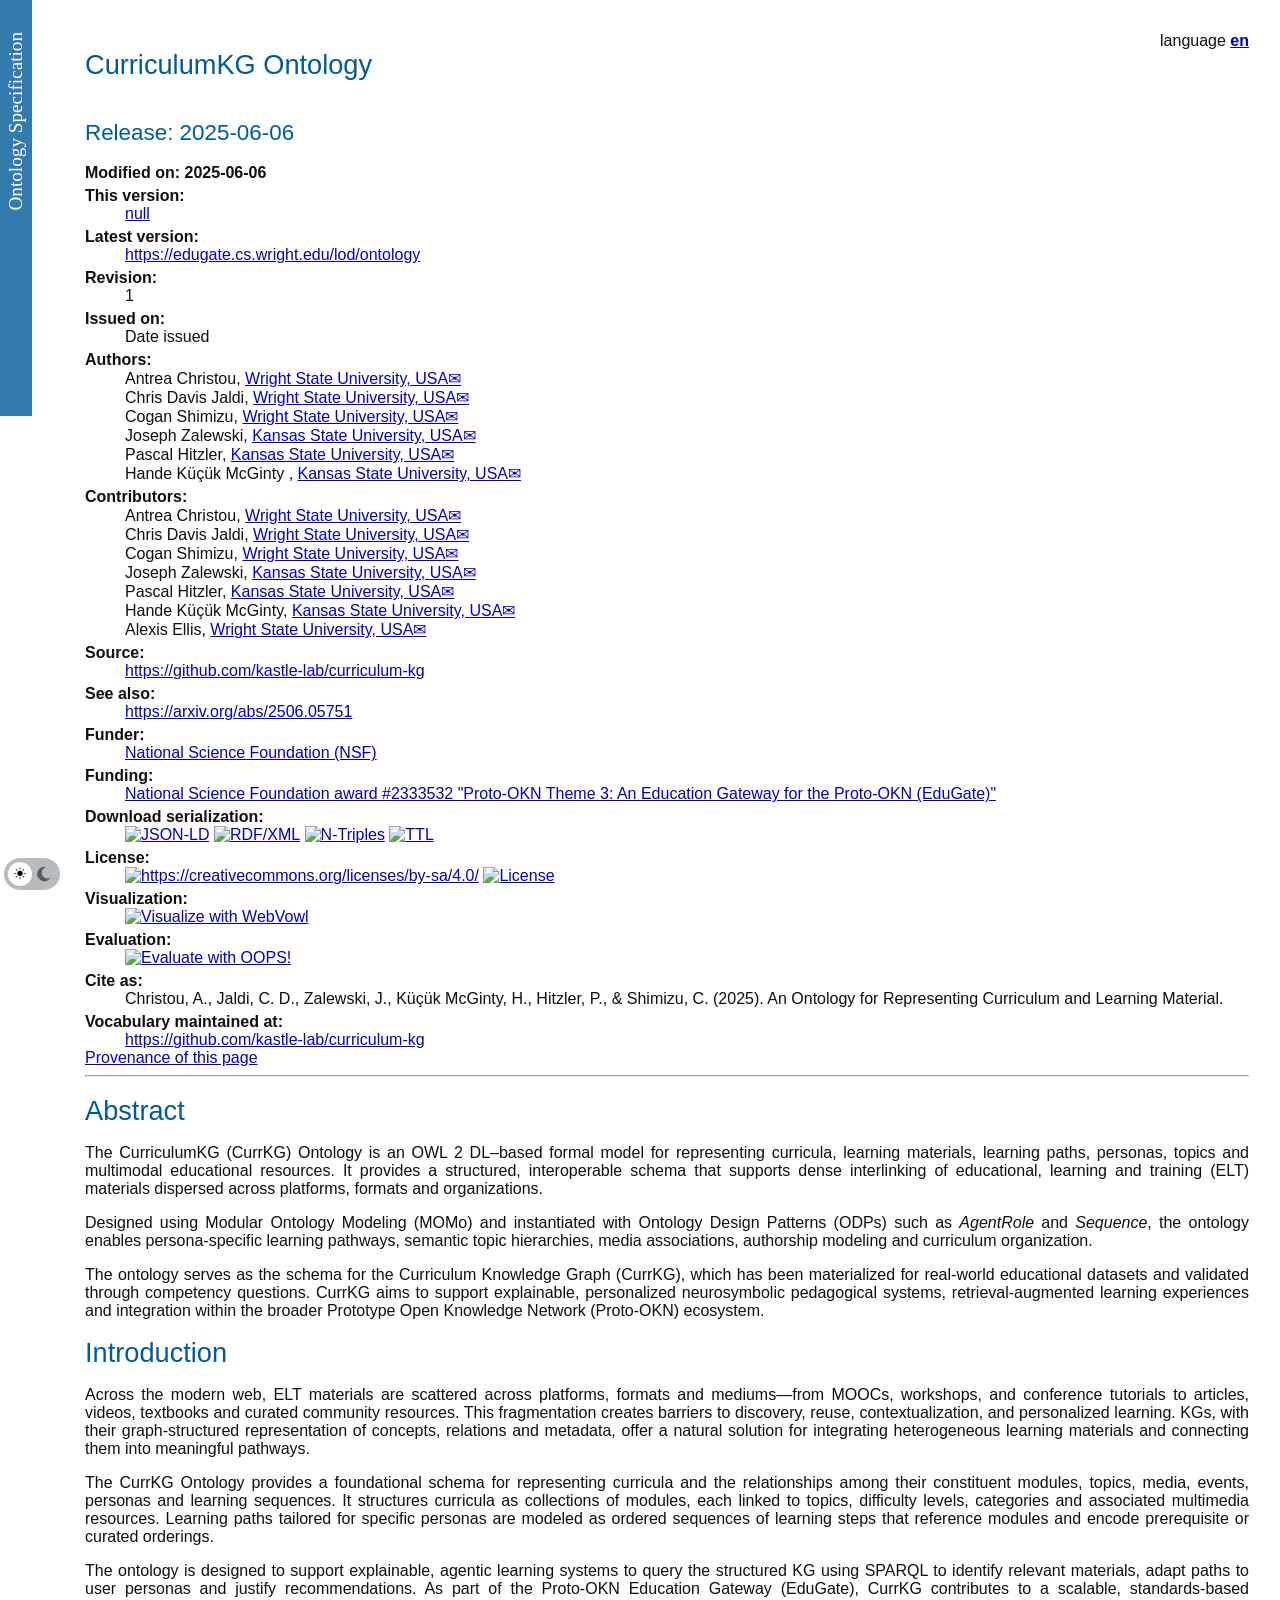
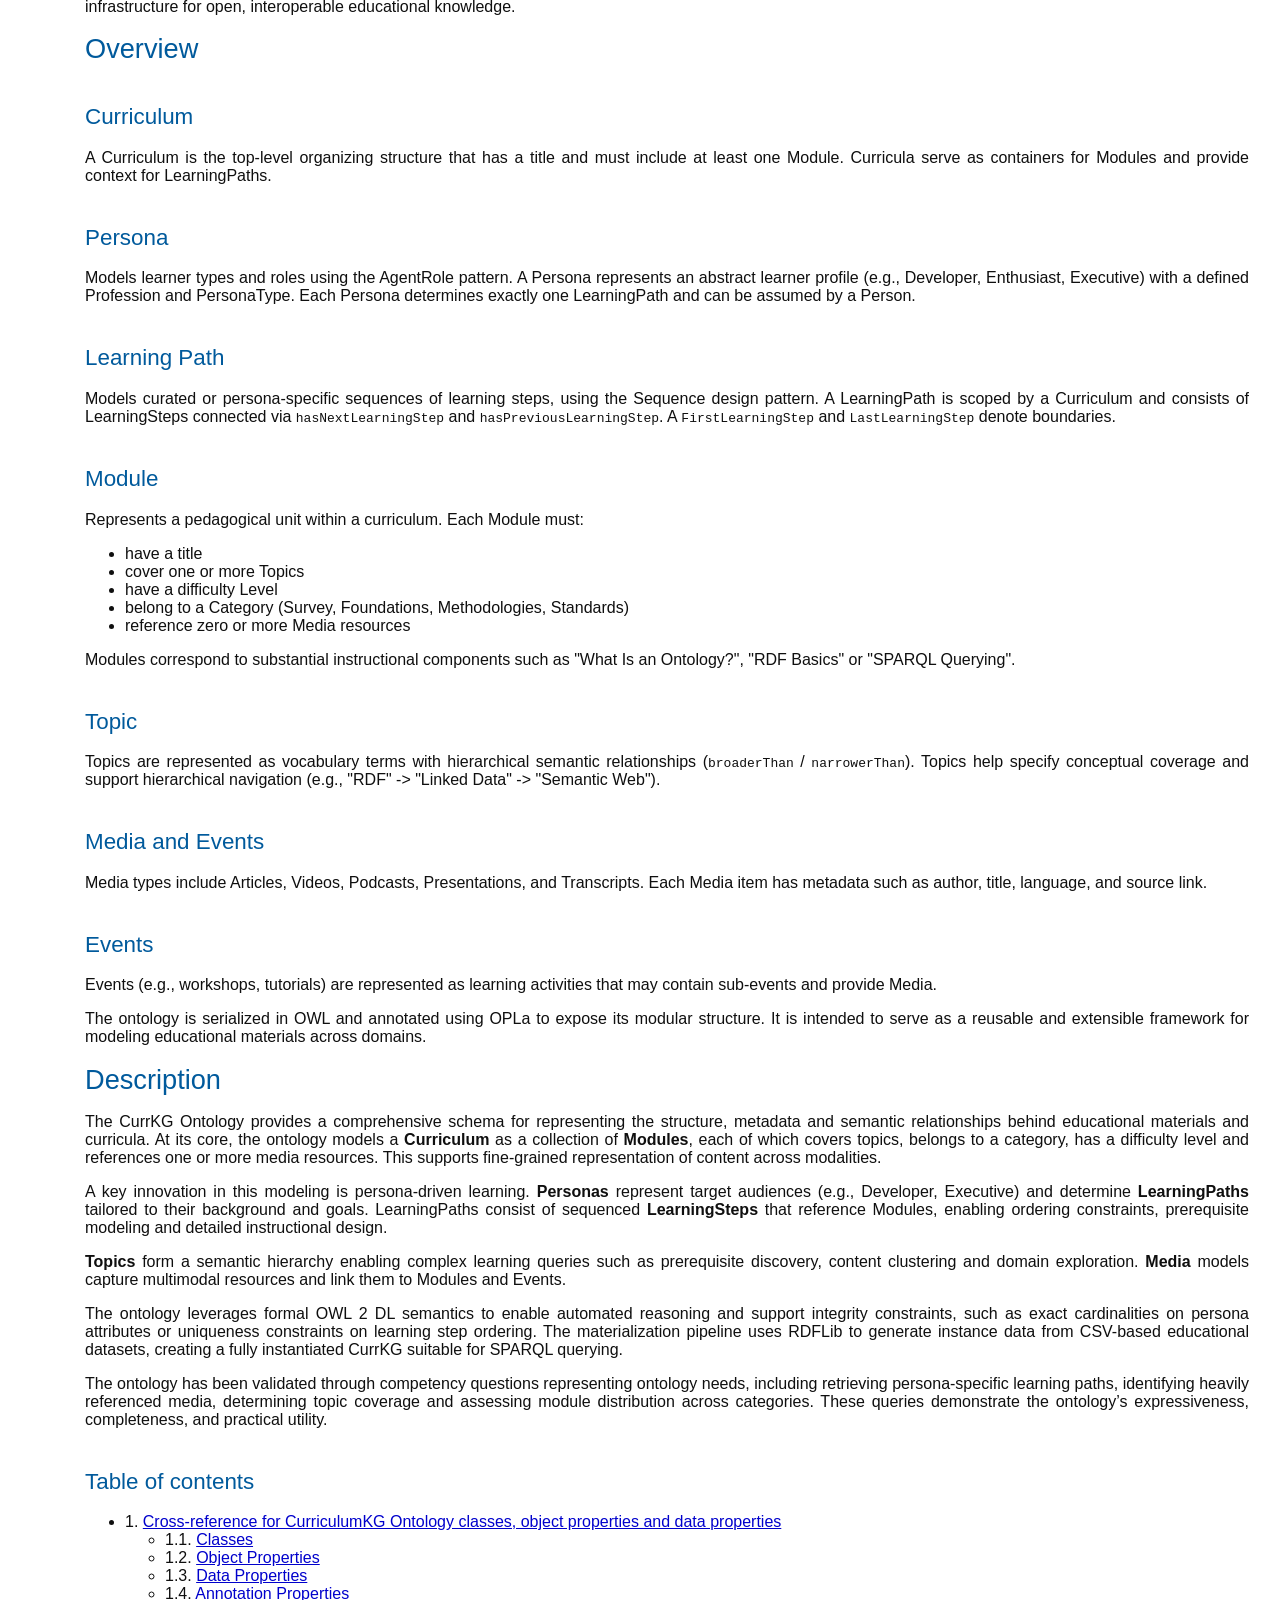
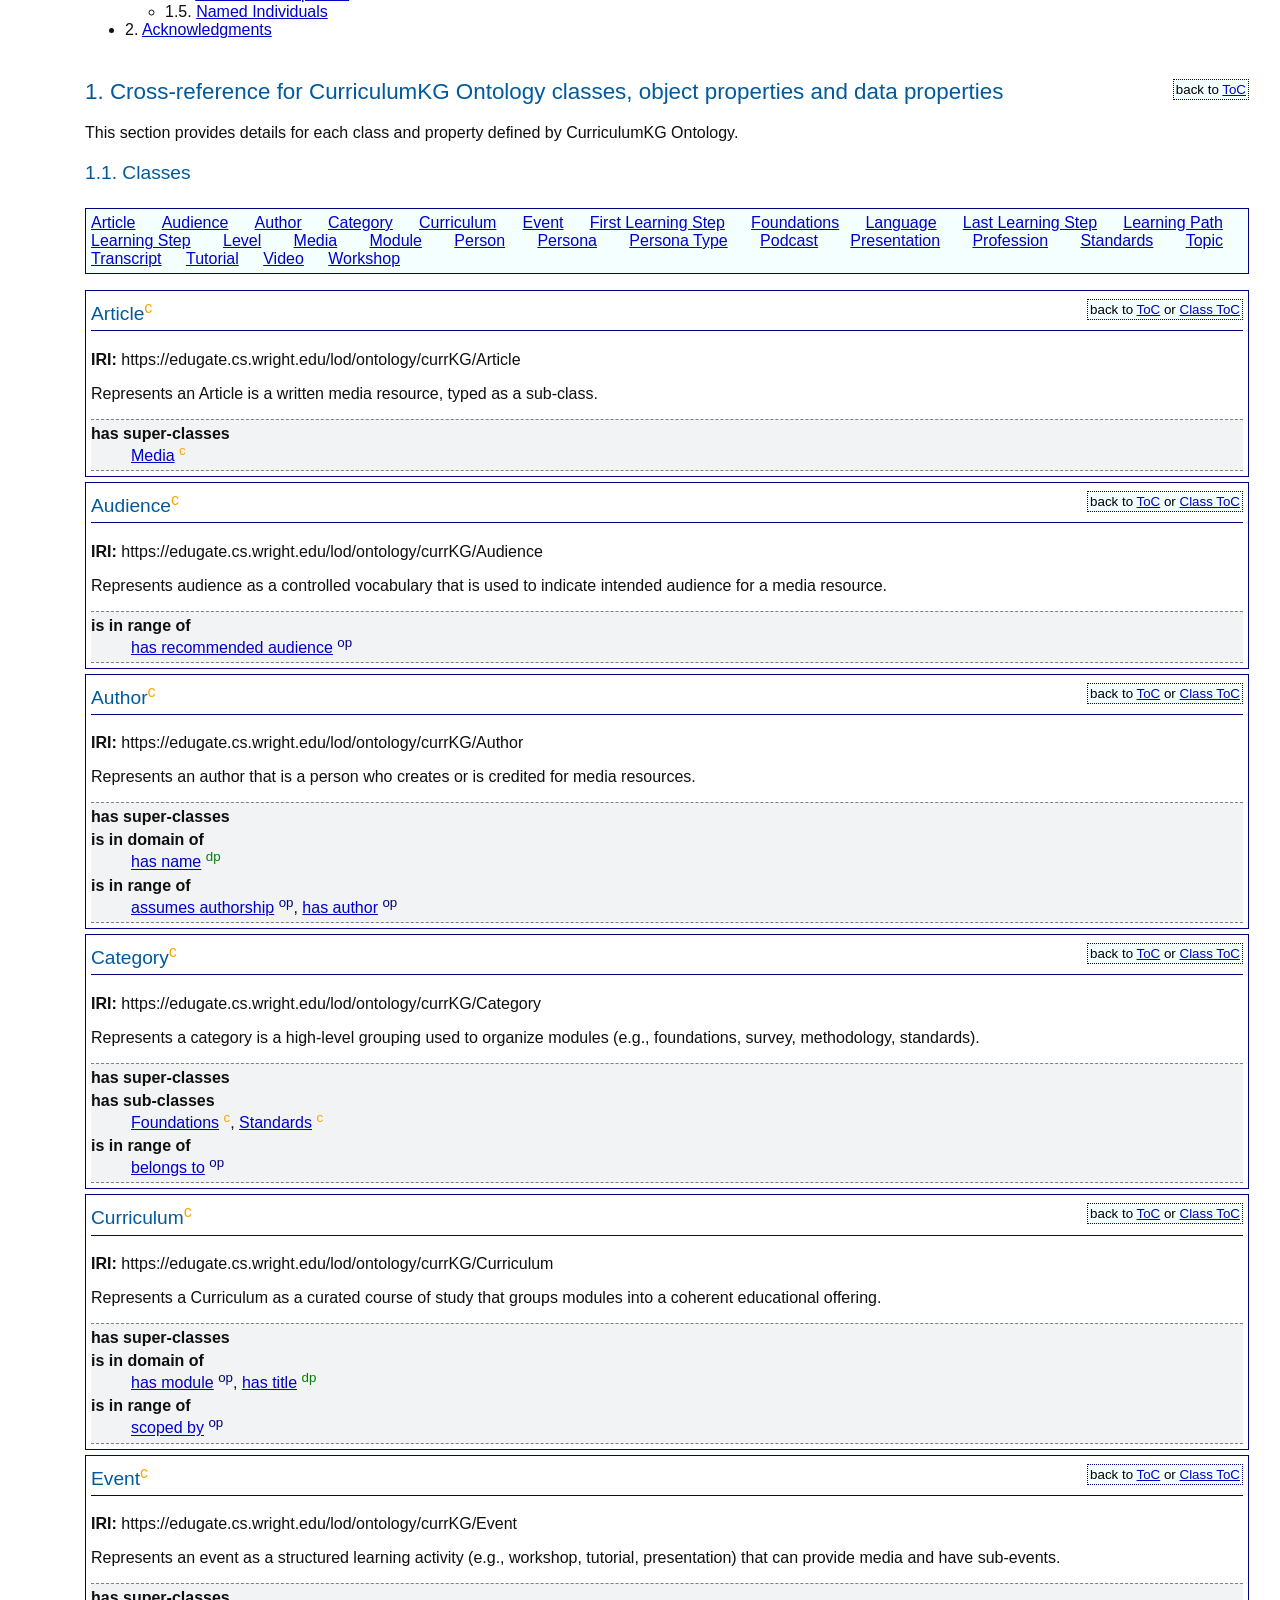
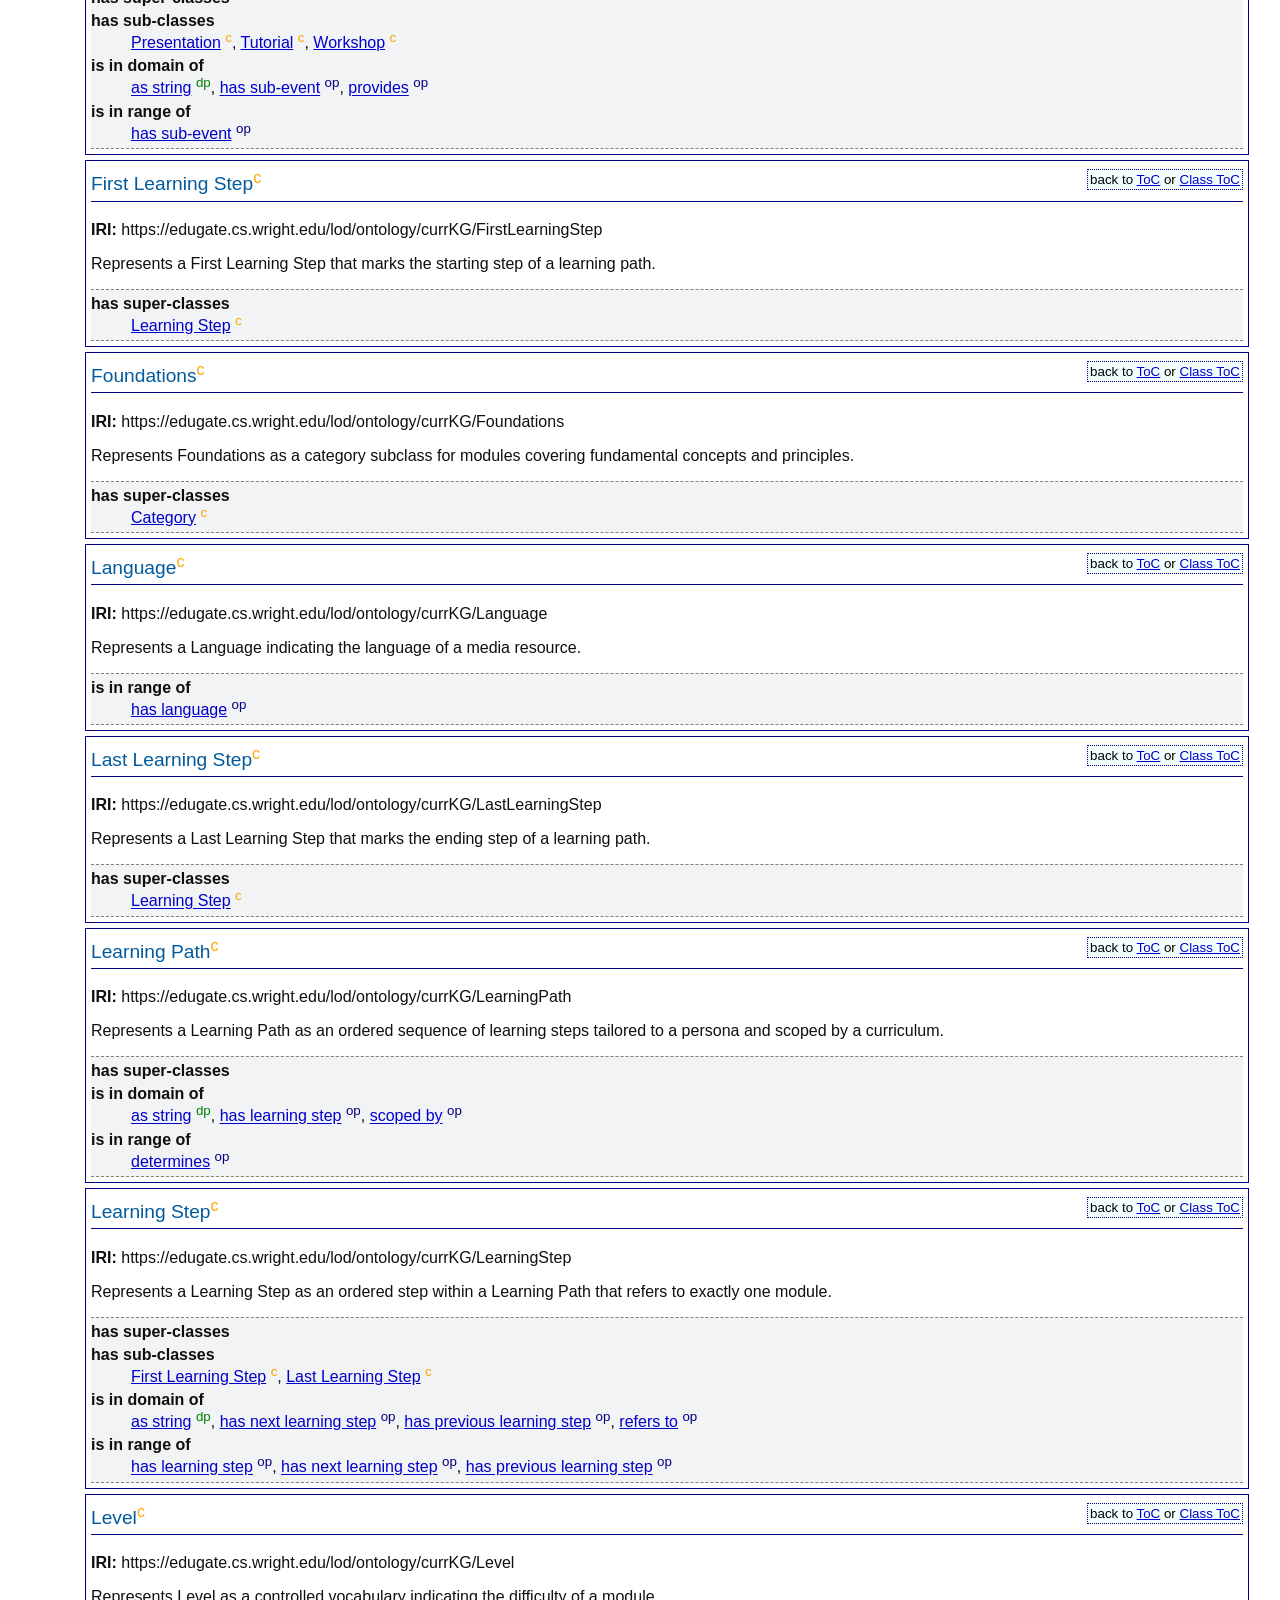
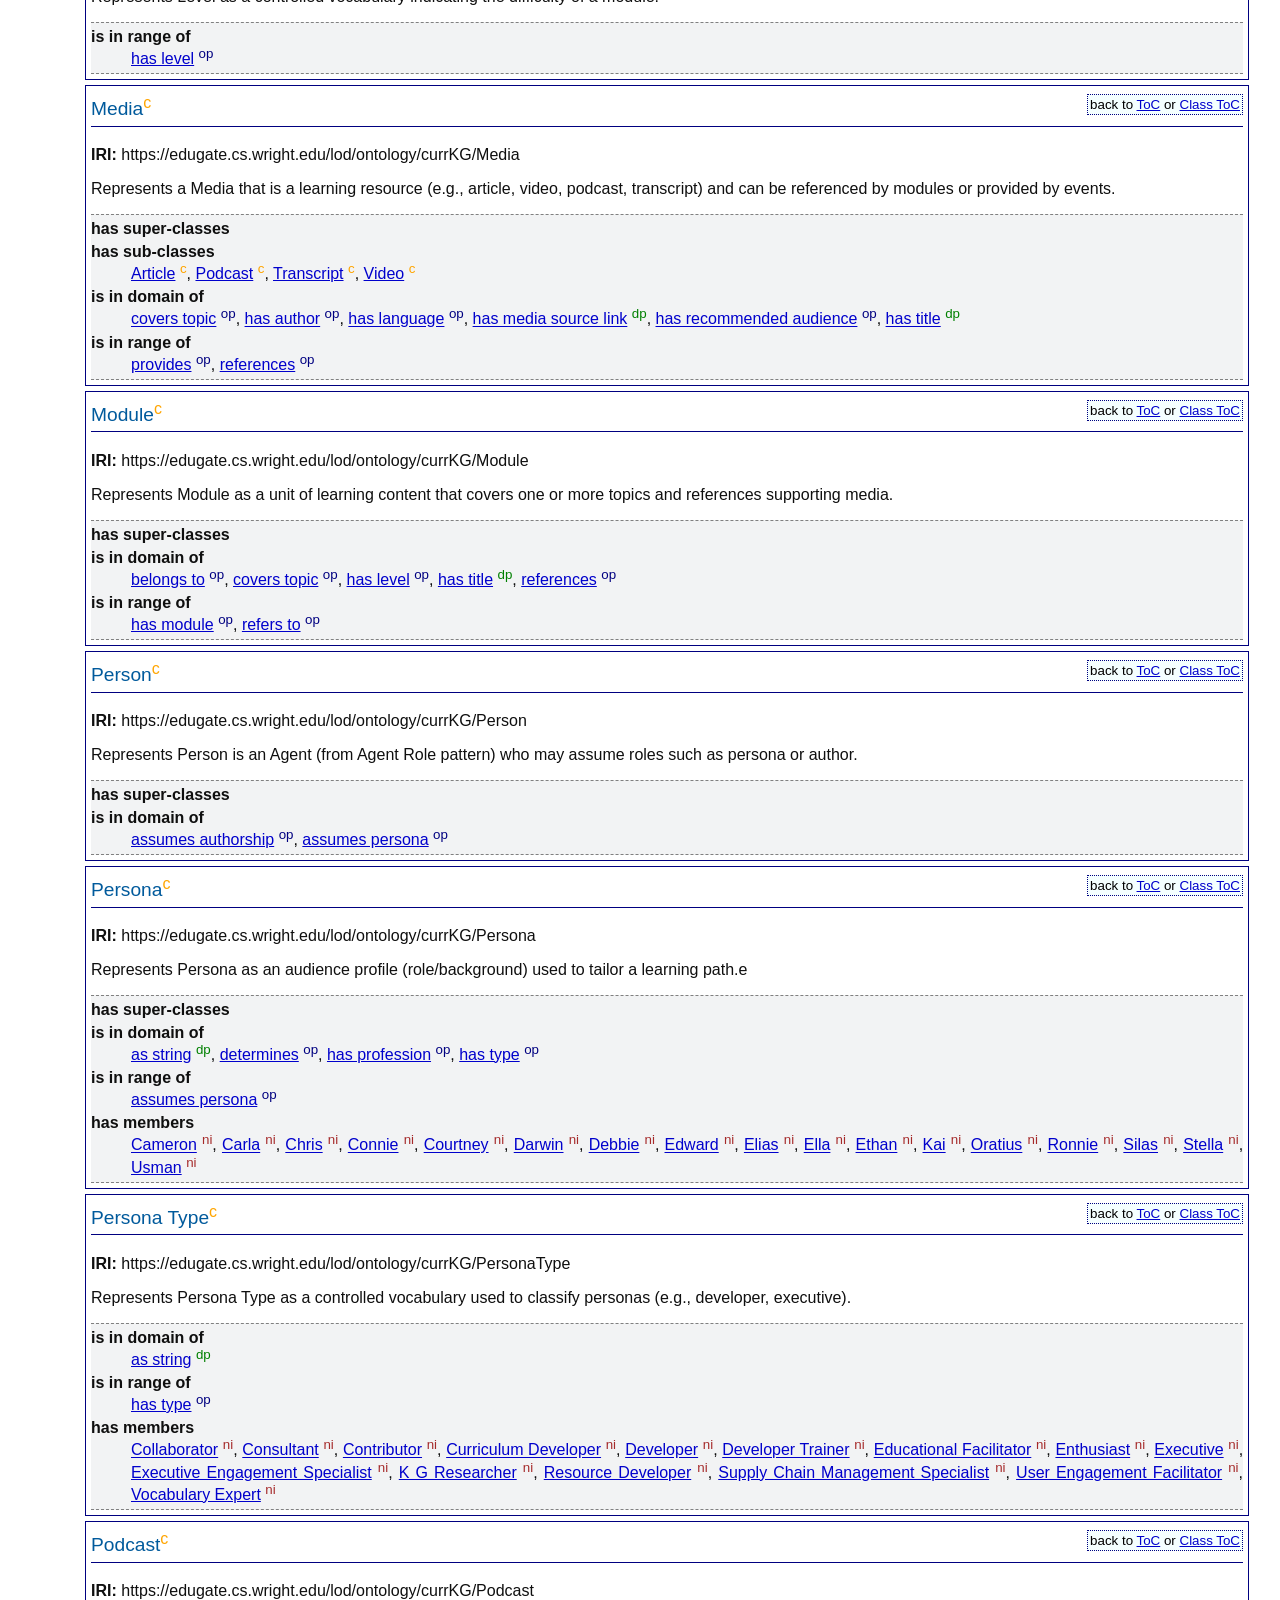
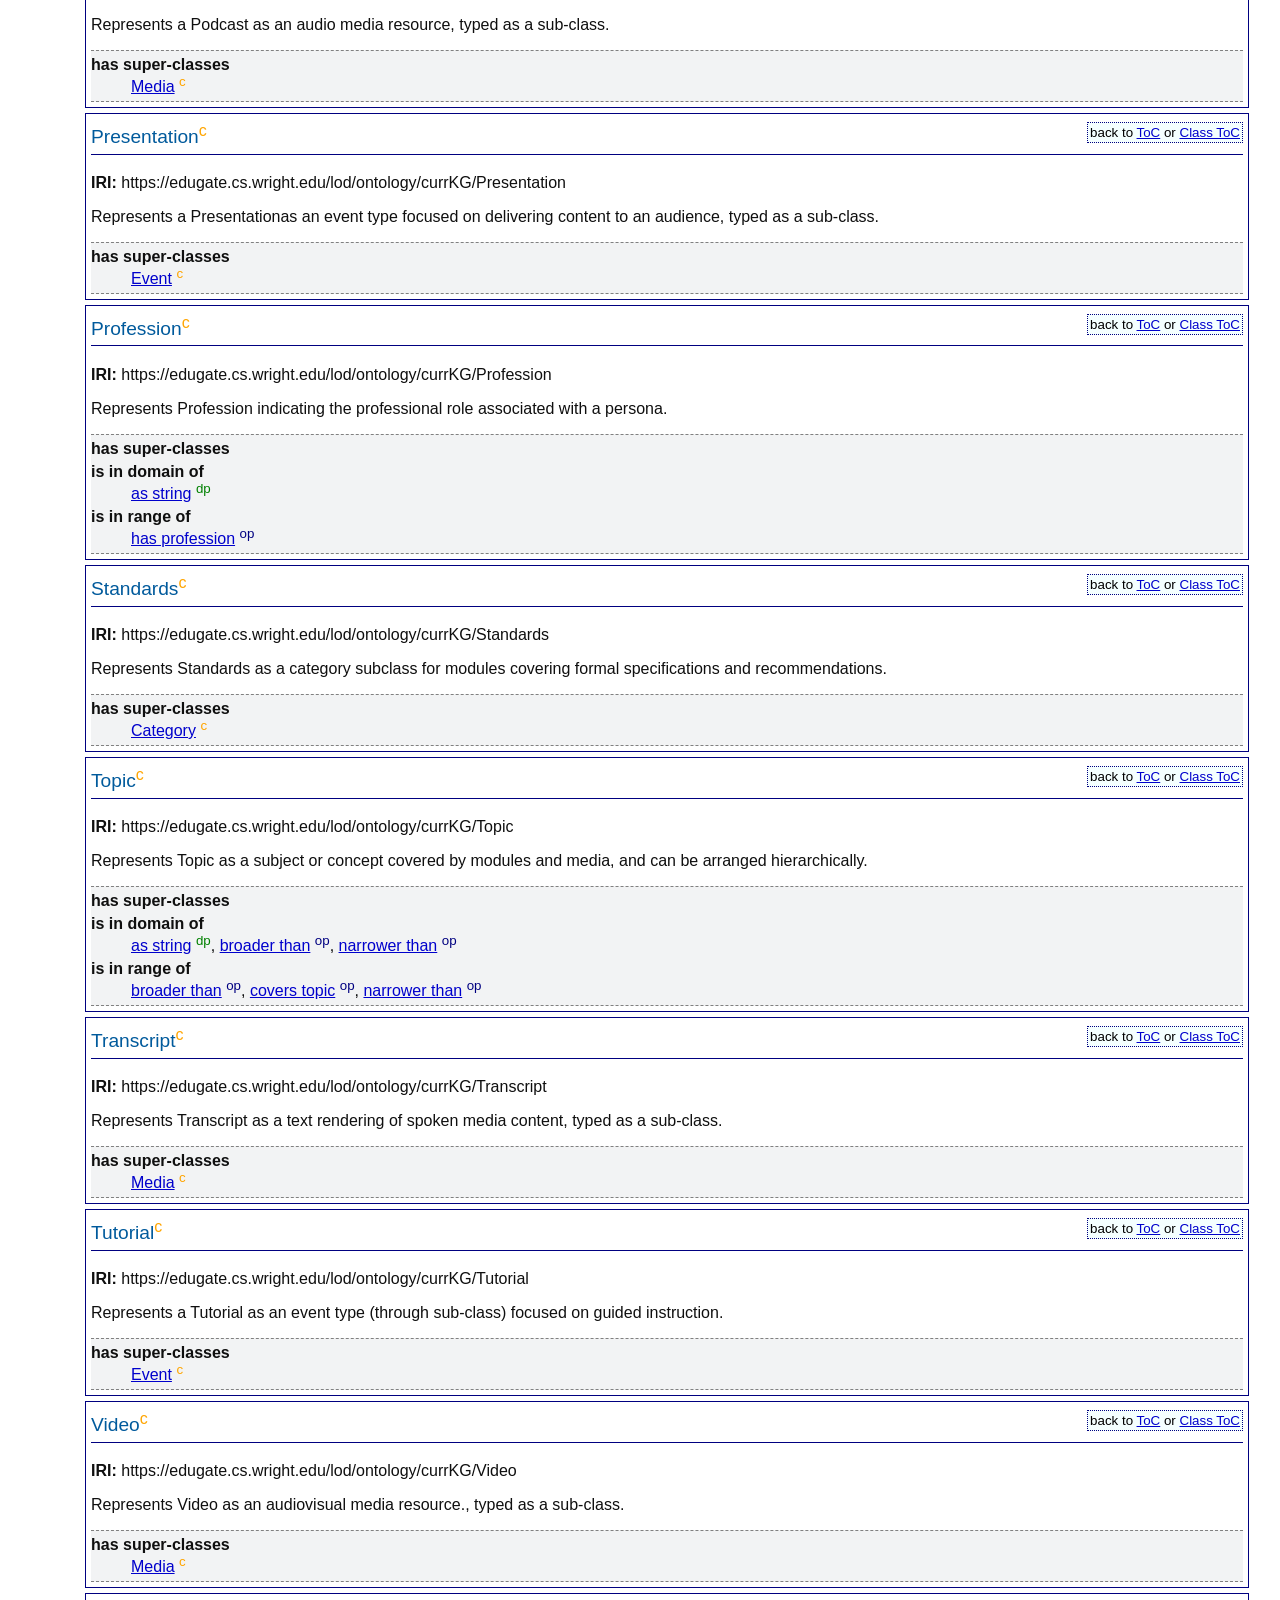
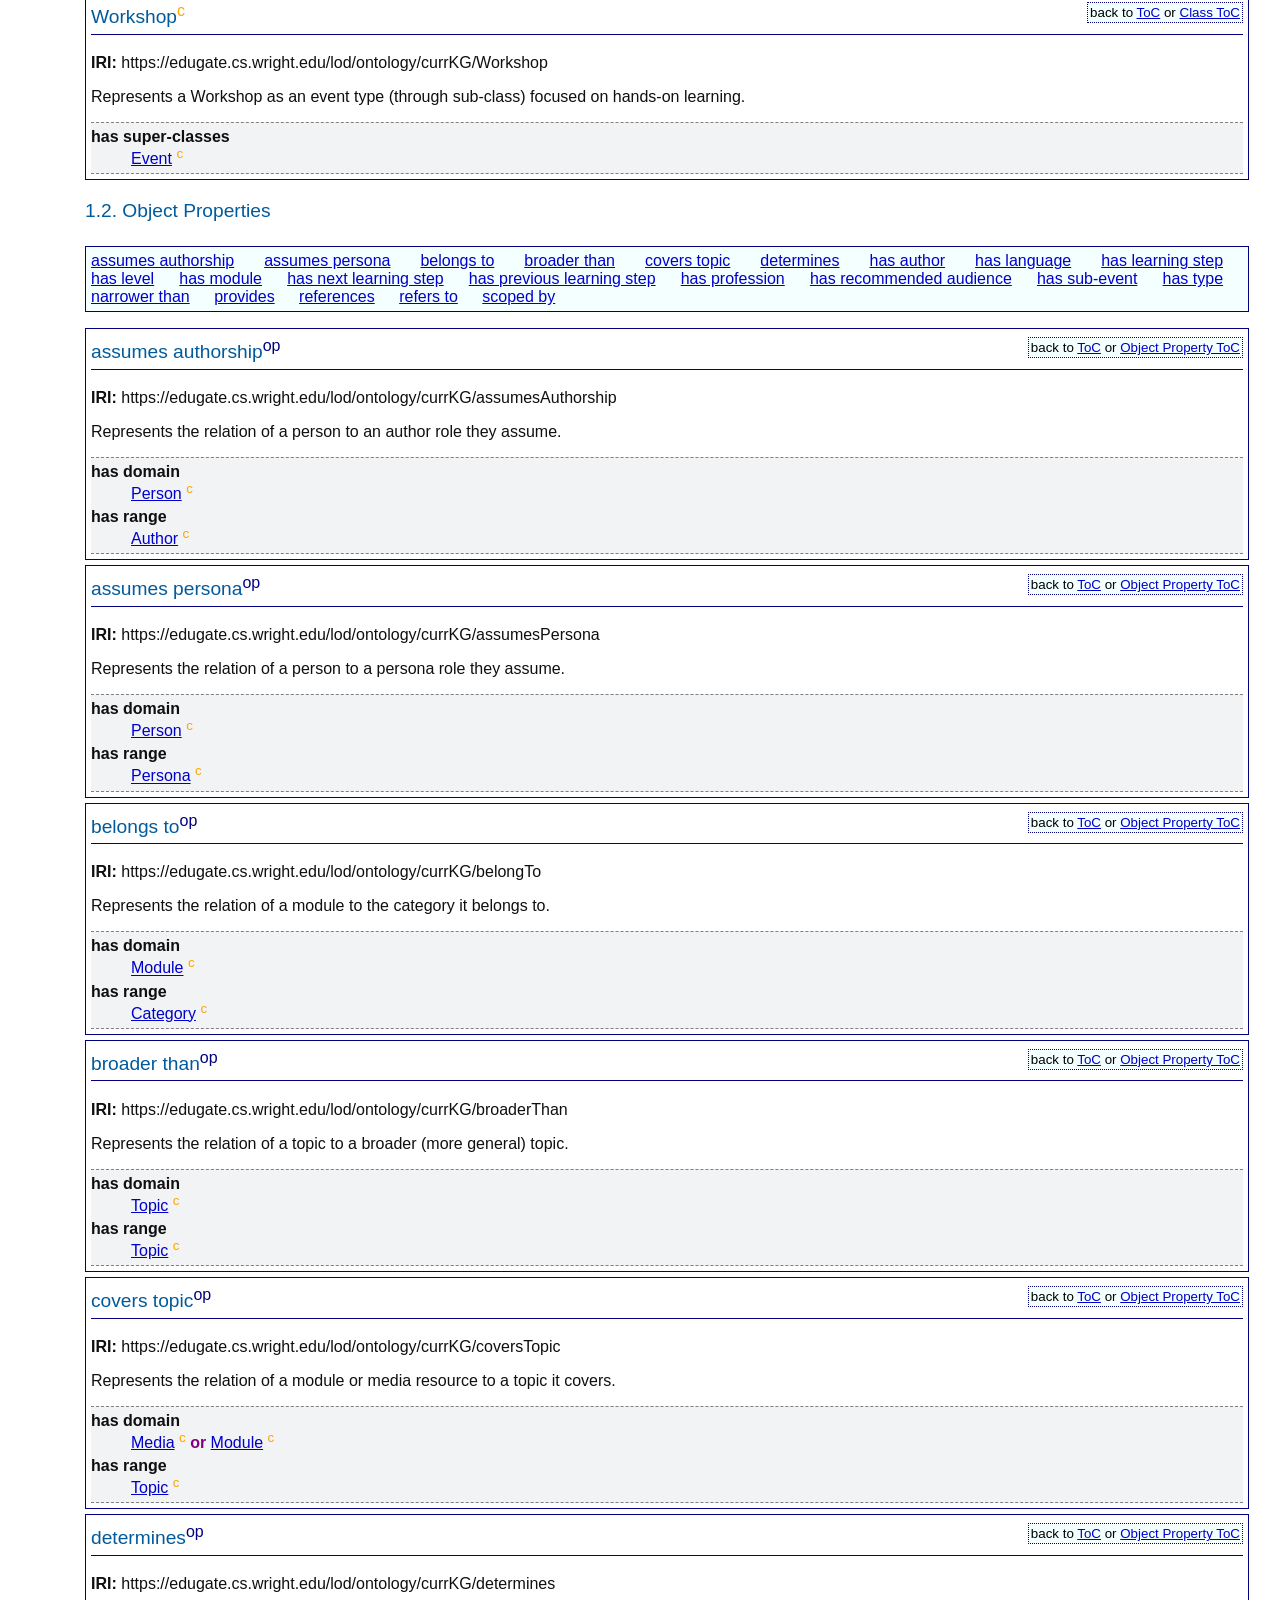
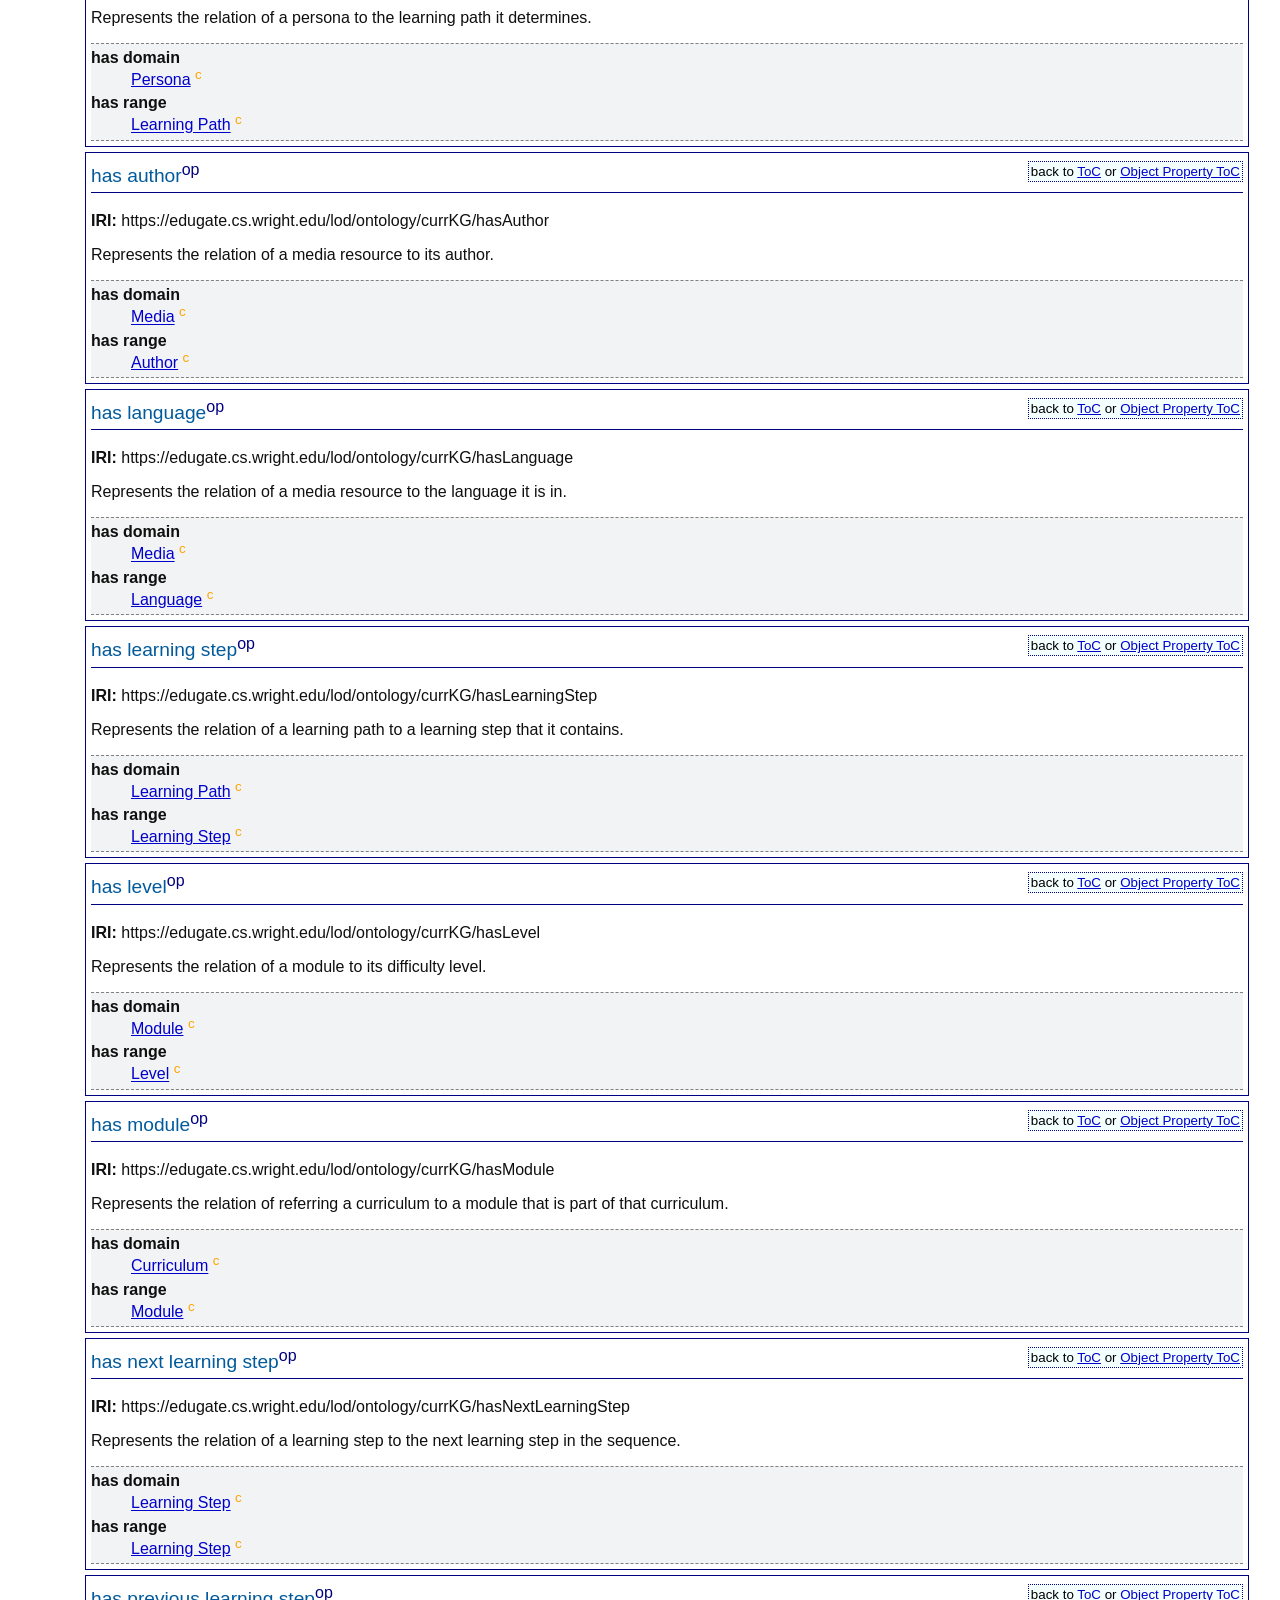
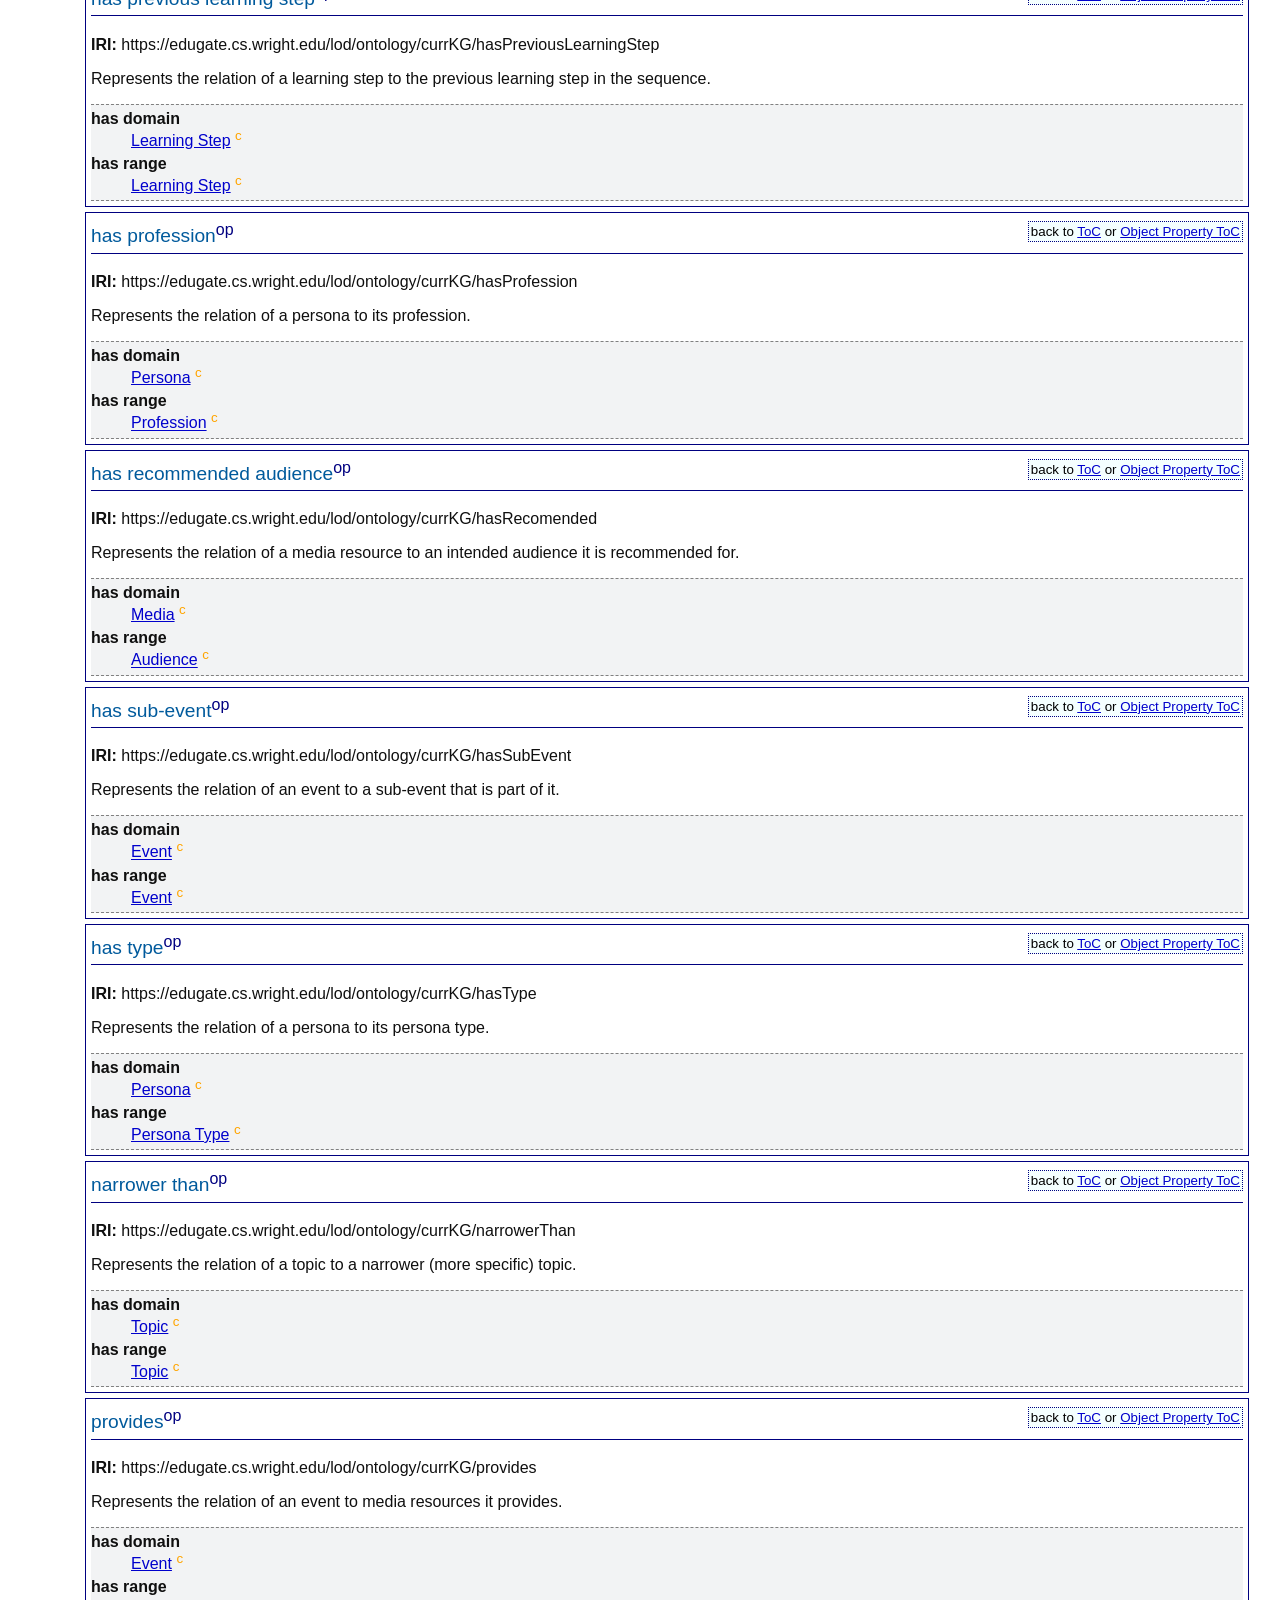
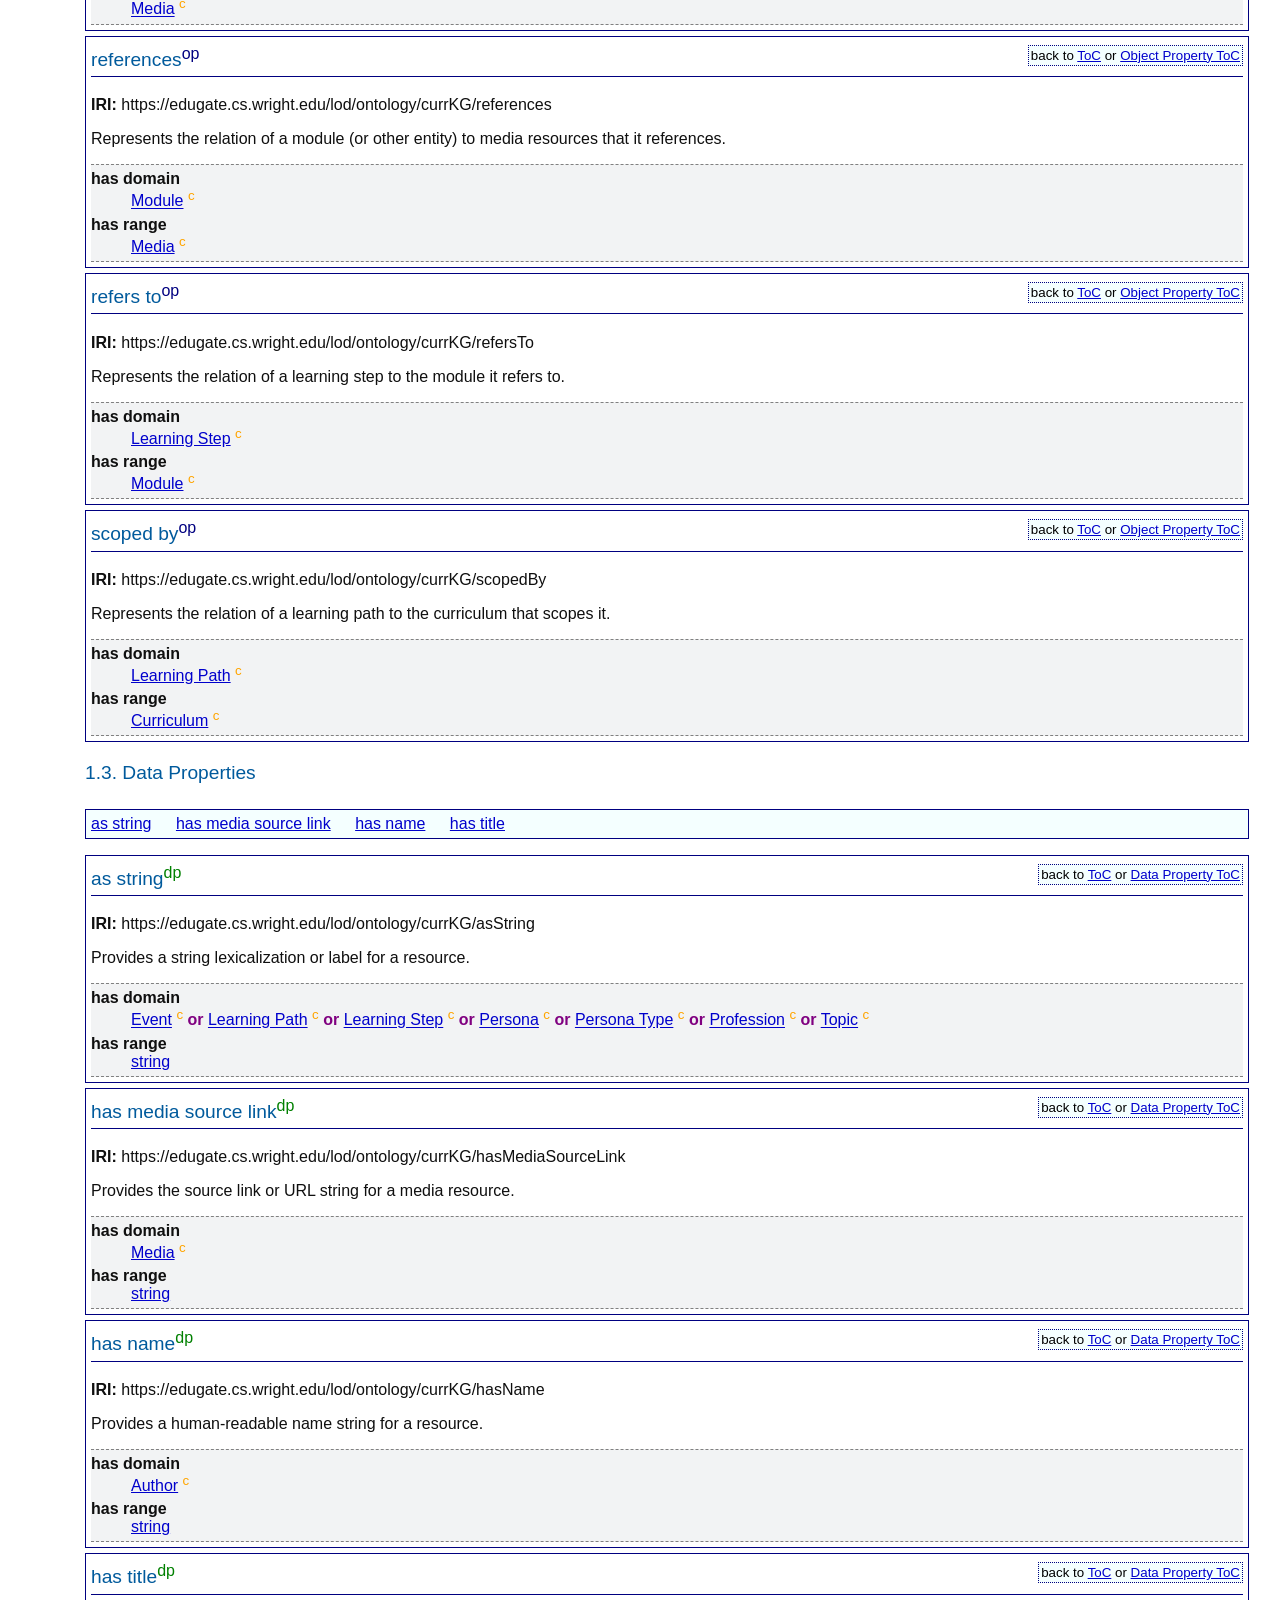
==== commit c17de485: "updated ontology and oops docs" ====
--- a/docs/index-en.html
+++ b/docs/index-en.html
@@ -112,7 +112,7 @@
 </div>
 <div class="status">
 <div>
-<span>Ontology Specification Draft</span>
+<span>Ontology Specification</span>
 </div>
 </div>     <div id="abstract"><h1>Abstract</h1>
 <p>
@@ -226,33 +226,33 @@
 <div xmlns:widoco="https://w3id.org/widoco/vocab#" xmlns:xsi="http://www.w3.org/2001/XMLSchema-instance" id="classes">
  <h3 id="classes-headline" class="list">Classes</h3>
  <ul class="hlist">
-  <li><a href="#/currKG/Article" title="https://edugate.cs.wright.edu/lod/ontology/currKG/Article"> <span>Article</span> </a></li>
-  <li><a href="#/currKG/Audience" title="https://edugate.cs.wright.edu/lod/ontology/currKG/Audience"> <span>Audience</span> </a></li>
-  <li><a href="#/currKG/Author" title="https://edugate.cs.wright.edu/lod/ontology/currKG/Author"> <span>Author</span> </a></li>
-  <li><a href="#/currKG/Category" title="https://edugate.cs.wright.edu/lod/ontology/currKG/Category"> <span>Category</span> </a></li>
-  <li><a href="#/currKG/Curriculum" title="https://edugate.cs.wright.edu/lod/ontology/currKG/Curriculum"> <span>Curriculum</span> </a></li>
-  <li><a href="#/currKG/Event" title="https://edugate.cs.wright.edu/lod/ontology/currKG/Event"> <span>Event</span> </a></li>
-  <li><a href="#/currKG/FirstLearningStep" title="https://edugate.cs.wright.edu/lod/ontology/currKG/FirstLearningStep"> <span>First Learning Step</span> </a></li>
-  <li><a href="#/currKG/Foundations" title="https://edugate.cs.wright.edu/lod/ontology/currKG/Foundations"> <span>Foundations</span> </a></li>
-  <li><a href="#/currKG/Language" title="https://edugate.cs.wright.edu/lod/ontology/currKG/Language"> <span>Language</span> </a></li>
-  <li><a href="#/currKG/LastLearningStep" title="https://edugate.cs.wright.edu/lod/ontology/currKG/LastLearningStep"> <span>Last Learning Step</span> </a></li>
-  <li><a href="#/currKG/LearningPath" title="https://edugate.cs.wright.edu/lod/ontology/currKG/LearningPath"> <span>Learning Path</span> </a></li>
-  <li><a href="#/currKG/LearningStep" title="https://edugate.cs.wright.edu/lod/ontology/currKG/LearningStep"> <span>Learning Step</span> </a></li>
-  <li><a href="#/currKG/Level" title="https://edugate.cs.wright.edu/lod/ontology/currKG/Level"> <span>Level</span> </a></li>
-  <li><a href="#/currKG/Media" title="https://edugate.cs.wright.edu/lod/ontology/currKG/Media"> <span>Media</span> </a></li>
-  <li><a href="#/currKG/Module" title="https://edugate.cs.wright.edu/lod/ontology/currKG/Module"> <span>Module</span> </a></li>
-  <li><a href="#/currKG/Person" title="https://edugate.cs.wright.edu/lod/ontology/currKG/Person"> <span>Person</span> </a></li>
-  <li><a href="#/currKG/Persona" title="https://edugate.cs.wright.edu/lod/ontology/currKG/Persona"> <span>Persona</span> </a></li>
-  <li><a href="#/currKG/PersonaType" title="https://edugate.cs.wright.edu/lod/ontology/currKG/PersonaType"> <span>Persona Type</span> </a></li>
-  <li><a href="#/currKG/Podcast" title="https://edugate.cs.wright.edu/lod/ontology/currKG/Podcast"> <span>Podcast</span> </a></li>
-  <li><a href="#/currKG/Presentation" title="https://edugate.cs.wright.edu/lod/ontology/currKG/Presentation"> <span>Presentation</span> </a></li>
-  <li><a href="#/currKG/Profession" title="https://edugate.cs.wright.edu/lod/ontology/currKG/Profession"> <span>Profession</span> </a></li>
-  <li><a href="#/currKG/Standards" title="https://edugate.cs.wright.edu/lod/ontology/currKG/Standards"> <span>Standards</span> </a></li>
-  <li><a href="#/currKG/Topic" title="https://edugate.cs.wright.edu/lod/ontology/currKG/Topic"> <span>Topic</span> </a></li>
-  <li><a href="#/currKG/Transcript" title="https://edugate.cs.wright.edu/lod/ontology/currKG/Transcript"> <span>Transcript</span> </a></li>
-  <li><a href="#/currKG/Tutorial" title="https://edugate.cs.wright.edu/lod/ontology/currKG/Tutorial"> <span>Tutorial</span> </a></li>
-  <li><a href="#/currKG/Video" title="https://edugate.cs.wright.edu/lod/ontology/currKG/Video"> <span>Video</span> </a></li>
-  <li><a href="#/currKG/Workshop" title="https://edugate.cs.wright.edu/lod/ontology/currKG/Workshop"> <span>Workshop</span> </a></li>
+  <li><a href="#/currKG/Article" title="https://edugate.cs.wright.edu/lod/ontology/currKG/Article">Article</a></li>
+  <li><a href="#/currKG/Audience" title="https://edugate.cs.wright.edu/lod/ontology/currKG/Audience">Audience</a></li>
+  <li><a href="#/currKG/Author" title="https://edugate.cs.wright.edu/lod/ontology/currKG/Author">Author</a></li>
+  <li><a href="#/currKG/Category" title="https://edugate.cs.wright.edu/lod/ontology/currKG/Category">Category</a></li>
+  <li><a href="#/currKG/Curriculum" title="https://edugate.cs.wright.edu/lod/ontology/currKG/Curriculum">Curriculum</a></li>
+  <li><a href="#/currKG/Event" title="https://edugate.cs.wright.edu/lod/ontology/currKG/Event">Event</a></li>
+  <li><a href="#/currKG/FirstLearningStep" title="https://edugate.cs.wright.edu/lod/ontology/currKG/FirstLearningStep">First Learning Step</a></li>
+  <li><a href="#/currKG/Foundations" title="https://edugate.cs.wright.edu/lod/ontology/currKG/Foundations">Foundations</a></li>
+  <li><a href="#/currKG/Language" title="https://edugate.cs.wright.edu/lod/ontology/currKG/Language">Language</a></li>
+  <li><a href="#/currKG/LastLearningStep" title="https://edugate.cs.wright.edu/lod/ontology/currKG/LastLearningStep">Last Learning Step</a></li>
+  <li><a href="#/currKG/LearningPath" title="https://edugate.cs.wright.edu/lod/ontology/currKG/LearningPath">Learning Path</a></li>
+  <li><a href="#/currKG/LearningStep" title="https://edugate.cs.wright.edu/lod/ontology/currKG/LearningStep">Learning Step</a></li>
+  <li><a href="#/currKG/Level" title="https://edugate.cs.wright.edu/lod/ontology/currKG/Level">Level</a></li>
+  <li><a href="#/currKG/Media" title="https://edugate.cs.wright.edu/lod/ontology/currKG/Media">Media</a></li>
+  <li><a href="#/currKG/Module" title="https://edugate.cs.wright.edu/lod/ontology/currKG/Module">Module</a></li>
+  <li><a href="#/currKG/Person" title="https://edugate.cs.wright.edu/lod/ontology/currKG/Person">Person</a></li>
+  <li><a href="#/currKG/Persona" title="https://edugate.cs.wright.edu/lod/ontology/currKG/Persona">Persona</a></li>
+  <li><a href="#/currKG/PersonaType" title="https://edugate.cs.wright.edu/lod/ontology/currKG/PersonaType">Persona Type</a></li>
+  <li><a href="#/currKG/Podcast" title="https://edugate.cs.wright.edu/lod/ontology/currKG/Podcast">Podcast</a></li>
+  <li><a href="#/currKG/Presentation" title="https://edugate.cs.wright.edu/lod/ontology/currKG/Presentation">Presentation</a></li>
+  <li><a href="#/currKG/Profession" title="https://edugate.cs.wright.edu/lod/ontology/currKG/Profession">Profession</a></li>
+  <li><a href="#/currKG/Standards" title="https://edugate.cs.wright.edu/lod/ontology/currKG/Standards">Standards</a></li>
+  <li><a href="#/currKG/Topic" title="https://edugate.cs.wright.edu/lod/ontology/currKG/Topic">Topic</a></li>
+  <li><a href="#/currKG/Transcript" title="https://edugate.cs.wright.edu/lod/ontology/currKG/Transcript">Transcript</a></li>
+  <li><a href="#/currKG/Tutorial" title="https://edugate.cs.wright.edu/lod/ontology/currKG/Tutorial">Tutorial</a></li>
+  <li><a href="#/currKG/Video" title="https://edugate.cs.wright.edu/lod/ontology/currKG/Video">Video</a></li>
+  <li><a href="#/currKG/Workshop" title="https://edugate.cs.wright.edu/lod/ontology/currKG/Workshop">Workshop</a></li>
  </ul>
  <div class="entity" id="/currKG/Article">
   <h3>Article<sup class="type-c" title="class">c</sup> <span class="backlink"> back to <a href="#toc">ToC</a> or <a href="#classes">Class ToC</a> </span></h3>
@@ -277,10 +277,10 @@
   </div>
   <dl class="description">
    <dt>
-    is disjoint with
-   </dt>
-   <dd>
-    <a href="#/currKG/Author" title="https://edugate.cs.wright.edu/lod/ontology/currKG/Author">Author</a> <sup class="type-c" title="class">c</sup>, <a href="#/currKG/Category" title="https://edugate.cs.wright.edu/lod/ontology/currKG/Category">Category</a> <sup class="type-c" title="class">c</sup>, <a href="#/currKG/Curriculum" title="https://edugate.cs.wright.edu/lod/ontology/currKG/Curriculum">Curriculum</a> <sup class="type-c" title="class">c</sup>, <a href="#/currKG/Event" title="https://edugate.cs.wright.edu/lod/ontology/currKG/Event">Event</a> <sup class="type-c" title="class">c</sup>, <a href="#/currKG/Language" title="https://edugate.cs.wright.edu/lod/ontology/currKG/Language">Language</a> <sup class="type-c" title="class">c</sup>, <a href="#/currKG/LearningPath" title="https://edugate.cs.wright.edu/lod/ontology/currKG/LearningPath">Learning Path</a> <sup class="type-c" title="class">c</sup>, <a href="#/currKG/LearningStep" title="https://edugate.cs.wright.edu/lod/ontology/currKG/LearningStep">Learning Step</a> <sup class="type-c" title="class">c</sup>, <a href="#/currKG/Level" title="https://edugate.cs.wright.edu/lod/ontology/currKG/Level">Level</a> <sup class="type-c" title="class">c</sup>, <a href="#/currKG/Media" title="https://edugate.cs.wright.edu/lod/ontology/currKG/Media">Media</a> <sup class="type-c" title="class">c</sup>, <a href="#/currKG/Module" title="https://edugate.cs.wright.edu/lod/ontology/currKG/Module">Module</a> <sup class="type-c" title="class">c</sup>, <a href="#/currKG/Person" title="https://edugate.cs.wright.edu/lod/ontology/currKG/Person">Person</a> <sup class="type-c" title="class">c</sup>, <a href="#/currKG/Persona" title="https://edugate.cs.wright.edu/lod/ontology/currKG/Persona">Persona</a> <sup class="type-c" title="class">c</sup>, <a href="#/currKG/PersonaType" title="https://edugate.cs.wright.edu/lod/ontology/currKG/PersonaType">Persona Type</a> <sup class="type-c" title="class">c</sup>, <a href="#/currKG/Profession" title="https://edugate.cs.wright.edu/lod/ontology/currKG/Profession">Profession</a> <sup class="type-c" title="class">c</sup>, <a href="#/currKG/Topic" title="https://edugate.cs.wright.edu/lod/ontology/currKG/Topic">Topic</a> <sup class="type-c" title="class">c</sup>, <a href="https://edugate.cs.wright.edu/lod/resource/currKG/Cameron" target="_blank" title="https://edugate.cs.wright.edu/lod/resource/currKG/Cameron">Cameron</a> <sup class="type-c" title="class">c</sup>, <a href="https://edugate.cs.wright.edu/lod/resource/currKG/Carla" target="_blank" title="https://edugate.cs.wright.edu/lod/resource/currKG/Carla">Carla</a> <sup class="type-c" title="class">c</sup>, <a href="https://edugate.cs.wright.edu/lod/resource/currKG/Chris" target="_blank" title="https://edugate.cs.wright.edu/lod/resource/currKG/Chris">Chris</a> <sup class="type-c" title="class">c</sup>, <a href="https://edugate.cs.wright.edu/lod/resource/currKG/Connie" target="_blank" title="https://edugate.cs.wright.edu/lod/resource/currKG/Connie">Connie</a> <sup class="type-c" title="class">c</sup>, <a href="https://edugate.cs.wright.edu/lod/resource/currKG/Courtney" target="_blank" title="https://edugate.cs.wright.edu/lod/resource/currKG/Courtney">Courtney</a> <sup class="type-c" title="class">c</sup>, <a href="https://edugate.cs.wright.edu/lod/resource/currKG/Darwin" target="_blank" title="https://edugate.cs.wright.edu/lod/resource/currKG/Darwin">Darwin</a> <sup class="type-c" title="class">c</sup>, <a href="https://edugate.cs.wright.edu/lod/resource/currKG/Debbie" target="_blank" title="https://edugate.cs.wright.edu/lod/resource/currKG/Debbie">Debbie</a> <sup class="type-c" title="class">c</sup>, <a href="https://edugate.cs.wright.edu/lod/resource/currKG/Edward" target="_blank" title="https://edugate.cs.wright.edu/lod/resource/currKG/Edward">Edward</a> <sup class="type-c" title="class">c</sup>, <a href="https://edugate.cs.wright.edu/lod/resource/currKG/Elias" target="_blank" title="https://edugate.cs.wright.edu/lod/resource/currKG/Elias">Elias</a> <sup class="type-c" title="class">c</sup>, <a href="https://edugate.cs.wright.edu/lod/resource/currKG/Ella" target="_blank" title="https://edugate.cs.wright.edu/lod/resource/currKG/Ella">Ella</a> <sup class="type-c" title="class">c</sup>, <a href="https://edugate.cs.wright.edu/lod/resource/currKG/Ethan" target="_blank" title="https://edugate.cs.wright.edu/lod/resource/currKG/Ethan">Ethan</a> <sup class="type-c" title="class">c</sup>, <a href="https://edugate.cs.wright.edu/lod/resource/currKG/Kai" target="_blank" title="https://edugate.cs.wright.edu/lod/resource/currKG/Kai">Kai</a> <sup class="type-c" title="class">c</sup>, <a href="https://edugate.cs.wright.edu/lod/resource/currKG/Oratius" target="_blank" title="https://edugate.cs.wright.edu/lod/resource/currKG/Oratius">Oratius</a> <sup class="type-c" title="class">c</sup>, <a href="https://edugate.cs.wright.edu/lod/resource/currKG/Ronnie" target="_blank" title="https://edugate.cs.wright.edu/lod/resource/currKG/Ronnie">Ronnie</a> <sup class="type-c" title="class">c</sup>, <a href="https://edugate.cs.wright.edu/lod/resource/currKG/Silas" target="_blank" title="https://edugate.cs.wright.edu/lod/resource/currKG/Silas">Silas</a> <sup class="type-c" title="class">c</sup>, <a href="https://edugate.cs.wright.edu/lod/resource/currKG/Stella" target="_blank" title="https://edugate.cs.wright.edu/lod/resource/currKG/Stella">Stella</a> <sup class="type-c" title="class">c</sup>, <a href="https://edugate.cs.wright.edu/lod/resource/currKG/Usman" target="_blank" title="https://edugate.cs.wright.edu/lod/resource/currKG/Usman">Usman</a> <sup class="type-c" title="class">c</sup>
+    is in range of
+   </dt>
+   <dd>
+    <a href="#/currKG/hasRecomended" title="https://edugate.cs.wright.edu/lod/ontology/currKG/hasRecomended">has recommended audience</a> <sup class="type-op" title="object property">op</sup>
    </dd>
   </dl>
  </div>
@@ -296,10 +296,16 @@
    </dt>
    <dd></dd>
    <dt>
-    is disjoint with
-   </dt>
-   <dd>
-    <a href="#/currKG/Audience" title="https://edugate.cs.wright.edu/lod/ontology/currKG/Audience">Audience</a> <sup class="type-c" title="class">c</sup>, <a href="#/currKG/Category" title="https://edugate.cs.wright.edu/lod/ontology/currKG/Category">Category</a> <sup class="type-c" title="class">c</sup>, <a href="#/currKG/Curriculum" title="https://edugate.cs.wright.edu/lod/ontology/currKG/Curriculum">Curriculum</a> <sup class="type-c" title="class">c</sup>, <a href="#/currKG/Event" title="https://edugate.cs.wright.edu/lod/ontology/currKG/Event">Event</a> <sup class="type-c" title="class">c</sup>, <a href="#/currKG/Language" title="https://edugate.cs.wright.edu/lod/ontology/currKG/Language">Language</a> <sup class="type-c" title="class">c</sup>, <a href="#/currKG/LearningPath" title="https://edugate.cs.wright.edu/lod/ontology/currKG/LearningPath">Learning Path</a> <sup class="type-c" title="class">c</sup>, <a href="#/currKG/LearningStep" title="https://edugate.cs.wright.edu/lod/ontology/currKG/LearningStep">Learning Step</a> <sup class="type-c" title="class">c</sup>, <a href="#/currKG/Level" title="https://edugate.cs.wright.edu/lod/ontology/currKG/Level">Level</a> <sup class="type-c" title="class">c</sup>, <a href="#/currKG/Media" title="https://edugate.cs.wright.edu/lod/ontology/currKG/Media">Media</a> <sup class="type-c" title="class">c</sup>, <a href="#/currKG/Module" title="https://edugate.cs.wright.edu/lod/ontology/currKG/Module">Module</a> <sup class="type-c" title="class">c</sup>, <a href="#/currKG/Person" title="https://edugate.cs.wright.edu/lod/ontology/currKG/Person">Person</a> <sup class="type-c" title="class">c</sup>, <a href="#/currKG/Persona" title="https://edugate.cs.wright.edu/lod/ontology/currKG/Persona">Persona</a> <sup class="type-c" title="class">c</sup>, <a href="#/currKG/PersonaType" title="https://edugate.cs.wright.edu/lod/ontology/currKG/PersonaType">Persona Type</a> <sup class="type-c" title="class">c</sup>, <a href="#/currKG/Profession" title="https://edugate.cs.wright.edu/lod/ontology/currKG/Profession">Profession</a> <sup class="type-c" title="class">c</sup>, <a href="#/currKG/Topic" title="https://edugate.cs.wright.edu/lod/ontology/currKG/Topic">Topic</a> <sup class="type-c" title="class">c</sup>, <a href="https://edugate.cs.wright.edu/lod/resource/currKG/Cameron" target="_blank" title="https://edugate.cs.wright.edu/lod/resource/currKG/Cameron">Cameron</a> <sup class="type-c" title="class">c</sup>, <a href="https://edugate.cs.wright.edu/lod/resource/currKG/Carla" target="_blank" title="https://edugate.cs.wright.edu/lod/resource/currKG/Carla">Carla</a> <sup class="type-c" title="class">c</sup>, <a href="https://edugate.cs.wright.edu/lod/resource/currKG/Chris" target="_blank" title="https://edugate.cs.wright.edu/lod/resource/currKG/Chris">Chris</a> <sup class="type-c" title="class">c</sup>, <a href="https://edugate.cs.wright.edu/lod/resource/currKG/Connie" target="_blank" title="https://edugate.cs.wright.edu/lod/resource/currKG/Connie">Connie</a> <sup class="type-c" title="class">c</sup>, <a href="https://edugate.cs.wright.edu/lod/resource/currKG/Courtney" target="_blank" title="https://edugate.cs.wright.edu/lod/resource/currKG/Courtney">Courtney</a> <sup class="type-c" title="class">c</sup>, <a href="https://edugate.cs.wright.edu/lod/resource/currKG/Darwin" target="_blank" title="https://edugate.cs.wright.edu/lod/resource/currKG/Darwin">Darwin</a> <sup class="type-c" title="class">c</sup>, <a href="https://edugate.cs.wright.edu/lod/resource/currKG/Debbie" target="_blank" title="https://edugate.cs.wright.edu/lod/resource/currKG/Debbie">Debbie</a> <sup class="type-c" title="class">c</sup>, <a href="https://edugate.cs.wright.edu/lod/resource/currKG/Edward" target="_blank" title="https://edugate.cs.wright.edu/lod/resource/currKG/Edward">Edward</a> <sup class="type-c" title="class">c</sup>, <a href="https://edugate.cs.wright.edu/lod/resource/currKG/Elias" target="_blank" title="https://edugate.cs.wright.edu/lod/resource/currKG/Elias">Elias</a> <sup class="type-c" title="class">c</sup>, <a href="https://edugate.cs.wright.edu/lod/resource/currKG/Ella" target="_blank" title="https://edugate.cs.wright.edu/lod/resource/currKG/Ella">Ella</a> <sup class="type-c" title="class">c</sup>, <a href="https://edugate.cs.wright.edu/lod/resource/currKG/Ethan" target="_blank" title="https://edugate.cs.wright.edu/lod/resource/currKG/Ethan">Ethan</a> <sup class="type-c" title="class">c</sup>, <a href="https://edugate.cs.wright.edu/lod/resource/currKG/Kai" target="_blank" title="https://edugate.cs.wright.edu/lod/resource/currKG/Kai">Kai</a> <sup class="type-c" title="class">c</sup>, <a href="https://edugate.cs.wright.edu/lod/resource/currKG/Oratius" target="_blank" title="https://edugate.cs.wright.edu/lod/resource/currKG/Oratius">Oratius</a> <sup class="type-c" title="class">c</sup>, <a href="https://edugate.cs.wright.edu/lod/resource/currKG/Ronnie" target="_blank" title="https://edugate.cs.wright.edu/lod/resource/currKG/Ronnie">Ronnie</a> <sup class="type-c" title="class">c</sup>, <a href="https://edugate.cs.wright.edu/lod/resource/currKG/Silas" target="_blank" title="https://edugate.cs.wright.edu/lod/resource/currKG/Silas">Silas</a> <sup class="type-c" title="class">c</sup>, <a href="https://edugate.cs.wright.edu/lod/resource/currKG/Stella" target="_blank" title="https://edugate.cs.wright.edu/lod/resource/currKG/Stella">Stella</a> <sup class="type-c" title="class">c</sup>, <a href="https://edugate.cs.wright.edu/lod/resource/currKG/Usman" target="_blank" title="https://edugate.cs.wright.edu/lod/resource/currKG/Usman">Usman</a> <sup class="type-c" title="class">c</sup>
+    is in domain of
+   </dt>
+   <dd>
+    <a href="#/currKG/hasName" title="https://edugate.cs.wright.edu/lod/ontology/currKG/hasName">has name</a> <sup class="type-dp" title="data property">dp</sup>
+   </dd>
+   <dt>
+    is in range of
+   </dt>
+   <dd>
+    <a href="#/currKG/assumesAuthorship" title="https://edugate.cs.wright.edu/lod/ontology/currKG/assumesAuthorship">assumes authorship</a> <sup class="type-op" title="object property">op</sup>, <a href="#/currKG/hasAuthor" title="https://edugate.cs.wright.edu/lod/ontology/currKG/hasAuthor">has author</a> <sup class="type-op" title="object property">op</sup>
    </dd>
   </dl>
  </div>
@@ -321,10 +327,10 @@
     <a href="#/currKG/Foundations" title="https://edugate.cs.wright.edu/lod/ontology/currKG/Foundations">Foundations</a> <sup class="type-c" title="class">c</sup>, <a href="#/currKG/Standards" title="https://edugate.cs.wright.edu/lod/ontology/currKG/Standards">Standards</a> <sup class="type-c" title="class">c</sup>
    </dd>
    <dt>
-    is disjoint with
-   </dt>
-   <dd>
-    <a href="#/currKG/Audience" title="https://edugate.cs.wright.edu/lod/ontology/currKG/Audience">Audience</a> <sup class="type-c" title="class">c</sup>, <a href="#/currKG/Author" title="https://edugate.cs.wright.edu/lod/ontology/currKG/Author">Author</a> <sup class="type-c" title="class">c</sup>, <a href="#/currKG/Curriculum" title="https://edugate.cs.wright.edu/lod/ontology/currKG/Curriculum">Curriculum</a> <sup class="type-c" title="class">c</sup>, <a href="#/currKG/Event" title="https://edugate.cs.wright.edu/lod/ontology/currKG/Event">Event</a> <sup class="type-c" title="class">c</sup>, <a href="#/currKG/Language" title="https://edugate.cs.wright.edu/lod/ontology/currKG/Language">Language</a> <sup class="type-c" title="class">c</sup>, <a href="#/currKG/LearningPath" title="https://edugate.cs.wright.edu/lod/ontology/currKG/LearningPath">Learning Path</a> <sup class="type-c" title="class">c</sup>, <a href="#/currKG/LearningStep" title="https://edugate.cs.wright.edu/lod/ontology/currKG/LearningStep">Learning Step</a> <sup class="type-c" title="class">c</sup>, <a href="#/currKG/Level" title="https://edugate.cs.wright.edu/lod/ontology/currKG/Level">Level</a> <sup class="type-c" title="class">c</sup>, <a href="#/currKG/Media" title="https://edugate.cs.wright.edu/lod/ontology/currKG/Media">Media</a> <sup class="type-c" title="class">c</sup>, <a href="#/currKG/Module" title="https://edugate.cs.wright.edu/lod/ontology/currKG/Module">Module</a> <sup class="type-c" title="class">c</sup>, <a href="#/currKG/Person" title="https://edugate.cs.wright.edu/lod/ontology/currKG/Person">Person</a> <sup class="type-c" title="class">c</sup>, <a href="#/currKG/Persona" title="https://edugate.cs.wright.edu/lod/ontology/currKG/Persona">Persona</a> <sup class="type-c" title="class">c</sup>, <a href="#/currKG/PersonaType" title="https://edugate.cs.wright.edu/lod/ontology/currKG/PersonaType">Persona Type</a> <sup class="type-c" title="class">c</sup>, <a href="#/currKG/Profession" title="https://edugate.cs.wright.edu/lod/ontology/currKG/Profession">Profession</a> <sup class="type-c" title="class">c</sup>, <a href="#/currKG/Topic" title="https://edugate.cs.wright.edu/lod/ontology/currKG/Topic">Topic</a> <sup class="type-c" title="class">c</sup>, <a href="https://edugate.cs.wright.edu/lod/resource/currKG/Cameron" target="_blank" title="https://edugate.cs.wright.edu/lod/resource/currKG/Cameron">Cameron</a> <sup class="type-c" title="class">c</sup>, <a href="https://edugate.cs.wright.edu/lod/resource/currKG/Carla" target="_blank" title="https://edugate.cs.wright.edu/lod/resource/currKG/Carla">Carla</a> <sup class="type-c" title="class">c</sup>, <a href="https://edugate.cs.wright.edu/lod/resource/currKG/Chris" target="_blank" title="https://edugate.cs.wright.edu/lod/resource/currKG/Chris">Chris</a> <sup class="type-c" title="class">c</sup>, <a href="https://edugate.cs.wright.edu/lod/resource/currKG/Connie" target="_blank" title="https://edugate.cs.wright.edu/lod/resource/currKG/Connie">Connie</a> <sup class="type-c" title="class">c</sup>, <a href="https://edugate.cs.wright.edu/lod/resource/currKG/Courtney" target="_blank" title="https://edugate.cs.wright.edu/lod/resource/currKG/Courtney">Courtney</a> <sup class="type-c" title="class">c</sup>, <a href="https://edugate.cs.wright.edu/lod/resource/currKG/Darwin" target="_blank" title="https://edugate.cs.wright.edu/lod/resource/currKG/Darwin">Darwin</a> <sup class="type-c" title="class">c</sup>, <a href="https://edugate.cs.wright.edu/lod/resource/currKG/Debbie" target="_blank" title="https://edugate.cs.wright.edu/lod/resource/currKG/Debbie">Debbie</a> <sup class="type-c" title="class">c</sup>, <a href="https://edugate.cs.wright.edu/lod/resource/currKG/Edward" target="_blank" title="https://edugate.cs.wright.edu/lod/resource/currKG/Edward">Edward</a> <sup class="type-c" title="class">c</sup>, <a href="https://edugate.cs.wright.edu/lod/resource/currKG/Elias" target="_blank" title="https://edugate.cs.wright.edu/lod/resource/currKG/Elias">Elias</a> <sup class="type-c" title="class">c</sup>, <a href="https://edugate.cs.wright.edu/lod/resource/currKG/Ella" target="_blank" title="https://edugate.cs.wright.edu/lod/resource/currKG/Ella">Ella</a> <sup class="type-c" title="class">c</sup>, <a href="https://edugate.cs.wright.edu/lod/resource/currKG/Ethan" target="_blank" title="https://edugate.cs.wright.edu/lod/resource/currKG/Ethan">Ethan</a> <sup class="type-c" title="class">c</sup>, <a href="https://edugate.cs.wright.edu/lod/resource/currKG/Kai" target="_blank" title="https://edugate.cs.wright.edu/lod/resource/currKG/Kai">Kai</a> <sup class="type-c" title="class">c</sup>, <a href="https://edugate.cs.wright.edu/lod/resource/currKG/Oratius" target="_blank" title="https://edugate.cs.wright.edu/lod/resource/currKG/Oratius">Oratius</a> <sup class="type-c" title="class">c</sup>, <a href="https://edugate.cs.wright.edu/lod/resource/currKG/Ronnie" target="_blank" title="https://edugate.cs.wright.edu/lod/resource/currKG/Ronnie">Ronnie</a> <sup class="type-c" title="class">c</sup>, <a href="https://edugate.cs.wright.edu/lod/resource/currKG/Silas" target="_blank" title="https://edugate.cs.wright.edu/lod/resource/currKG/Silas">Silas</a> <sup class="type-c" title="class">c</sup>, <a href="https://edugate.cs.wright.edu/lod/resource/currKG/Stella" target="_blank" title="https://edugate.cs.wright.edu/lod/resource/currKG/Stella">Stella</a> <sup class="type-c" title="class">c</sup>, <a href="https://edugate.cs.wright.edu/lod/resource/currKG/Usman" target="_blank" title="https://edugate.cs.wright.edu/lod/resource/currKG/Usman">Usman</a> <sup class="type-c" title="class">c</sup>
+    is in range of
+   </dt>
+   <dd>
+    <a href="#/currKG/belongTo" title="https://edugate.cs.wright.edu/lod/ontology/currKG/belongTo">belongs to</a> <sup class="type-op" title="object property">op</sup>
    </dd>
   </dl>
  </div>
@@ -340,10 +346,16 @@
    </dt>
    <dd></dd>
    <dt>
-    is disjoint with
-   </dt>
-   <dd>
-    <a href="#/currKG/Audience" title="https://edugate.cs.wright.edu/lod/ontology/currKG/Audience">Audience</a> <sup class="type-c" title="class">c</sup>, <a href="#/currKG/Author" title="https://edugate.cs.wright.edu/lod/ontology/currKG/Author">Author</a> <sup class="type-c" title="class">c</sup>, <a href="#/currKG/Category" title="https://edugate.cs.wright.edu/lod/ontology/currKG/Category">Category</a> <sup class="type-c" title="class">c</sup>, <a href="#/currKG/Event" title="https://edugate.cs.wright.edu/lod/ontology/currKG/Event">Event</a> <sup class="type-c" title="class">c</sup>, <a href="#/currKG/Language" title="https://edugate.cs.wright.edu/lod/ontology/currKG/Language">Language</a> <sup class="type-c" title="class">c</sup>, <a href="#/currKG/LearningPath" title="https://edugate.cs.wright.edu/lod/ontology/currKG/LearningPath">Learning Path</a> <sup class="type-c" title="class">c</sup>, <a href="#/currKG/LearningStep" title="https://edugate.cs.wright.edu/lod/ontology/currKG/LearningStep">Learning Step</a> <sup class="type-c" title="class">c</sup>, <a href="#/currKG/Level" title="https://edugate.cs.wright.edu/lod/ontology/currKG/Level">Level</a> <sup class="type-c" title="class">c</sup>, <a href="#/currKG/Media" title="https://edugate.cs.wright.edu/lod/ontology/currKG/Media">Media</a> <sup class="type-c" title="class">c</sup>, <a href="#/currKG/Module" title="https://edugate.cs.wright.edu/lod/ontology/currKG/Module">Module</a> <sup class="type-c" title="class">c</sup>, <a href="#/currKG/Person" title="https://edugate.cs.wright.edu/lod/ontology/currKG/Person">Person</a> <sup class="type-c" title="class">c</sup>, <a href="#/currKG/Persona" title="https://edugate.cs.wright.edu/lod/ontology/currKG/Persona">Persona</a> <sup class="type-c" title="class">c</sup>, <a href="#/currKG/PersonaType" title="https://edugate.cs.wright.edu/lod/ontology/currKG/PersonaType">Persona Type</a> <sup class="type-c" title="class">c</sup>, <a href="#/currKG/Profession" title="https://edugate.cs.wright.edu/lod/ontology/currKG/Profession">Profession</a> <sup class="type-c" title="class">c</sup>, <a href="#/currKG/Topic" title="https://edugate.cs.wright.edu/lod/ontology/currKG/Topic">Topic</a> <sup class="type-c" title="class">c</sup>, <a href="https://edugate.cs.wright.edu/lod/resource/currKG/Cameron" target="_blank" title="https://edugate.cs.wright.edu/lod/resource/currKG/Cameron">Cameron</a> <sup class="type-c" title="class">c</sup>, <a href="https://edugate.cs.wright.edu/lod/resource/currKG/Carla" target="_blank" title="https://edugate.cs.wright.edu/lod/resource/currKG/Carla">Carla</a> <sup class="type-c" title="class">c</sup>, <a href="https://edugate.cs.wright.edu/lod/resource/currKG/Chris" target="_blank" title="https://edugate.cs.wright.edu/lod/resource/currKG/Chris">Chris</a> <sup class="type-c" title="class">c</sup>, <a href="https://edugate.cs.wright.edu/lod/resource/currKG/Connie" target="_blank" title="https://edugate.cs.wright.edu/lod/resource/currKG/Connie">Connie</a> <sup class="type-c" title="class">c</sup>, <a href="https://edugate.cs.wright.edu/lod/resource/currKG/Courtney" target="_blank" title="https://edugate.cs.wright.edu/lod/resource/currKG/Courtney">Courtney</a> <sup class="type-c" title="class">c</sup>, <a href="https://edugate.cs.wright.edu/lod/resource/currKG/Darwin" target="_blank" title="https://edugate.cs.wright.edu/lod/resource/currKG/Darwin">Darwin</a> <sup class="type-c" title="class">c</sup>, <a href="https://edugate.cs.wright.edu/lod/resource/currKG/Debbie" target="_blank" title="https://edugate.cs.wright.edu/lod/resource/currKG/Debbie">Debbie</a> <sup class="type-c" title="class">c</sup>, <a href="https://edugate.cs.wright.edu/lod/resource/currKG/Edward" target="_blank" title="https://edugate.cs.wright.edu/lod/resource/currKG/Edward">Edward</a> <sup class="type-c" title="class">c</sup>, <a href="https://edugate.cs.wright.edu/lod/resource/currKG/Elias" target="_blank" title="https://edugate.cs.wright.edu/lod/resource/currKG/Elias">Elias</a> <sup class="type-c" title="class">c</sup>, <a href="https://edugate.cs.wright.edu/lod/resource/currKG/Ella" target="_blank" title="https://edugate.cs.wright.edu/lod/resource/currKG/Ella">Ella</a> <sup class="type-c" title="class">c</sup>, <a href="https://edugate.cs.wright.edu/lod/resource/currKG/Ethan" target="_blank" title="https://edugate.cs.wright.edu/lod/resource/currKG/Ethan">Ethan</a> <sup class="type-c" title="class">c</sup>, <a href="https://edugate.cs.wright.edu/lod/resource/currKG/Kai" target="_blank" title="https://edugate.cs.wright.edu/lod/resource/currKG/Kai">Kai</a> <sup class="type-c" title="class">c</sup>, <a href="https://edugate.cs.wright.edu/lod/resource/currKG/Oratius" target="_blank" title="https://edugate.cs.wright.edu/lod/resource/currKG/Oratius">Oratius</a> <sup class="type-c" title="class">c</sup>, <a href="https://edugate.cs.wright.edu/lod/resource/currKG/Ronnie" target="_blank" title="https://edugate.cs.wright.edu/lod/resource/currKG/Ronnie">Ronnie</a> <sup class="type-c" title="class">c</sup>, <a href="https://edugate.cs.wright.edu/lod/resource/currKG/Silas" target="_blank" title="https://edugate.cs.wright.edu/lod/resource/currKG/Silas">Silas</a> <sup class="type-c" title="class">c</sup>, <a href="https://edugate.cs.wright.edu/lod/resource/currKG/Stella" target="_blank" title="https://edugate.cs.wright.edu/lod/resource/currKG/Stella">Stella</a> <sup class="type-c" title="class">c</sup>, <a href="https://edugate.cs.wright.edu/lod/resource/currKG/Usman" target="_blank" title="https://edugate.cs.wright.edu/lod/resource/currKG/Usman">Usman</a> <sup class="type-c" title="class">c</sup>
+    is in domain of
+   </dt>
+   <dd>
+    <a href="#/currKG/hasModule" title="https://edugate.cs.wright.edu/lod/ontology/currKG/hasModule">has module</a> <sup class="type-op" title="object property">op</sup>, <a href="#/currKG/hasTitle" title="https://edugate.cs.wright.edu/lod/ontology/currKG/hasTitle">has title</a> <sup class="type-dp" title="data property">dp</sup>
+   </dd>
+   <dt>
+    is in range of
+   </dt>
+   <dd>
+    <a href="#/currKG/scopedBy" title="https://edugate.cs.wright.edu/lod/ontology/currKG/scopedBy">scoped by</a> <sup class="type-op" title="object property">op</sup>
    </dd>
   </dl>
  </div>
@@ -365,10 +377,16 @@
     <a href="#/currKG/Presentation" title="https://edugate.cs.wright.edu/lod/ontology/currKG/Presentation">Presentation</a> <sup class="type-c" title="class">c</sup>, <a href="#/currKG/Tutorial" title="https://edugate.cs.wright.edu/lod/ontology/currKG/Tutorial">Tutorial</a> <sup class="type-c" title="class">c</sup>, <a href="#/currKG/Workshop" title="https://edugate.cs.wright.edu/lod/ontology/currKG/Workshop">Workshop</a> <sup class="type-c" title="class">c</sup>
    </dd>
    <dt>
-    is disjoint with
-   </dt>
-   <dd>
-    <a href="#/currKG/Audience" title="https://edugate.cs.wright.edu/lod/ontology/currKG/Audience">Audience</a> <sup class="type-c" title="class">c</sup>, <a href="#/currKG/Author" title="https://edugate.cs.wright.edu/lod/ontology/currKG/Author">Author</a> <sup class="type-c" title="class">c</sup>, <a href="#/currKG/Category" title="https://edugate.cs.wright.edu/lod/ontology/currKG/Category">Category</a> <sup class="type-c" title="class">c</sup>, <a href="#/currKG/Curriculum" title="https://edugate.cs.wright.edu/lod/ontology/currKG/Curriculum">Curriculum</a> <sup class="type-c" title="class">c</sup>, <a href="#/currKG/Language" title="https://edugate.cs.wright.edu/lod/ontology/currKG/Language">Language</a> <sup class="type-c" title="class">c</sup>, <a href="#/currKG/LearningPath" title="https://edugate.cs.wright.edu/lod/ontology/currKG/LearningPath">Learning Path</a> <sup class="type-c" title="class">c</sup>, <a href="#/currKG/LearningStep" title="https://edugate.cs.wright.edu/lod/ontology/currKG/LearningStep">Learning Step</a> <sup class="type-c" title="class">c</sup>, <a href="#/currKG/Level" title="https://edugate.cs.wright.edu/lod/ontology/currKG/Level">Level</a> <sup class="type-c" title="class">c</sup>, <a href="#/currKG/Media" title="https://edugate.cs.wright.edu/lod/ontology/currKG/Media">Media</a> <sup class="type-c" title="class">c</sup>, <a href="#/currKG/Module" title="https://edugate.cs.wright.edu/lod/ontology/currKG/Module">Module</a> <sup class="type-c" title="class">c</sup>, <a href="#/currKG/Person" title="https://edugate.cs.wright.edu/lod/ontology/currKG/Person">Person</a> <sup class="type-c" title="class">c</sup>, <a href="#/currKG/Persona" title="https://edugate.cs.wright.edu/lod/ontology/currKG/Persona">Persona</a> <sup class="type-c" title="class">c</sup>, <a href="#/currKG/PersonaType" title="https://edugate.cs.wright.edu/lod/ontology/currKG/PersonaType">Persona Type</a> <sup class="type-c" title="class">c</sup>, <a href="#/currKG/Profession" title="https://edugate.cs.wright.edu/lod/ontology/currKG/Profession">Profession</a> <sup class="type-c" title="class">c</sup>, <a href="#/currKG/Topic" title="https://edugate.cs.wright.edu/lod/ontology/currKG/Topic">Topic</a> <sup class="type-c" title="class">c</sup>, <a href="https://edugate.cs.wright.edu/lod/resource/currKG/Cameron" target="_blank" title="https://edugate.cs.wright.edu/lod/resource/currKG/Cameron">Cameron</a> <sup class="type-c" title="class">c</sup>, <a href="https://edugate.cs.wright.edu/lod/resource/currKG/Carla" target="_blank" title="https://edugate.cs.wright.edu/lod/resource/currKG/Carla">Carla</a> <sup class="type-c" title="class">c</sup>, <a href="https://edugate.cs.wright.edu/lod/resource/currKG/Chris" target="_blank" title="https://edugate.cs.wright.edu/lod/resource/currKG/Chris">Chris</a> <sup class="type-c" title="class">c</sup>, <a href="https://edugate.cs.wright.edu/lod/resource/currKG/Connie" target="_blank" title="https://edugate.cs.wright.edu/lod/resource/currKG/Connie">Connie</a> <sup class="type-c" title="class">c</sup>, <a href="https://edugate.cs.wright.edu/lod/resource/currKG/Courtney" target="_blank" title="https://edugate.cs.wright.edu/lod/resource/currKG/Courtney">Courtney</a> <sup class="type-c" title="class">c</sup>, <a href="https://edugate.cs.wright.edu/lod/resource/currKG/Darwin" target="_blank" title="https://edugate.cs.wright.edu/lod/resource/currKG/Darwin">Darwin</a> <sup class="type-c" title="class">c</sup>, <a href="https://edugate.cs.wright.edu/lod/resource/currKG/Debbie" target="_blank" title="https://edugate.cs.wright.edu/lod/resource/currKG/Debbie">Debbie</a> <sup class="type-c" title="class">c</sup>, <a href="https://edugate.cs.wright.edu/lod/resource/currKG/Edward" target="_blank" title="https://edugate.cs.wright.edu/lod/resource/currKG/Edward">Edward</a> <sup class="type-c" title="class">c</sup>, <a href="https://edugate.cs.wright.edu/lod/resource/currKG/Elias" target="_blank" title="https://edugate.cs.wright.edu/lod/resource/currKG/Elias">Elias</a> <sup class="type-c" title="class">c</sup>, <a href="https://edugate.cs.wright.edu/lod/resource/currKG/Ella" target="_blank" title="https://edugate.cs.wright.edu/lod/resource/currKG/Ella">Ella</a> <sup class="type-c" title="class">c</sup>, <a href="https://edugate.cs.wright.edu/lod/resource/currKG/Ethan" target="_blank" title="https://edugate.cs.wright.edu/lod/resource/currKG/Ethan">Ethan</a> <sup class="type-c" title="class">c</sup>, <a href="https://edugate.cs.wright.edu/lod/resource/currKG/Kai" target="_blank" title="https://edugate.cs.wright.edu/lod/resource/currKG/Kai">Kai</a> <sup class="type-c" title="class">c</sup>, <a href="https://edugate.cs.wright.edu/lod/resource/currKG/Oratius" target="_blank" title="https://edugate.cs.wright.edu/lod/resource/currKG/Oratius">Oratius</a> <sup class="type-c" title="class">c</sup>, <a href="https://edugate.cs.wright.edu/lod/resource/currKG/Ronnie" target="_blank" title="https://edugate.cs.wright.edu/lod/resource/currKG/Ronnie">Ronnie</a> <sup class="type-c" title="class">c</sup>, <a href="https://edugate.cs.wright.edu/lod/resource/currKG/Silas" target="_blank" title="https://edugate.cs.wright.edu/lod/resource/currKG/Silas">Silas</a> <sup class="type-c" title="class">c</sup>, <a href="https://edugate.cs.wright.edu/lod/resource/currKG/Stella" target="_blank" title="https://edugate.cs.wright.edu/lod/resource/currKG/Stella">Stella</a> <sup class="type-c" title="class">c</sup>, <a href="https://edugate.cs.wright.edu/lod/resource/currKG/Usman" target="_blank" title="https://edugate.cs.wright.edu/lod/resource/currKG/Usman">Usman</a> <sup class="type-c" title="class">c</sup>
+    is in domain of
+   </dt>
+   <dd>
+    <a href="#/currKG/asString" title="https://edugate.cs.wright.edu/lod/ontology/currKG/asString">as string</a> <sup class="type-dp" title="data property">dp</sup>, <a href="#/currKG/hasSubEvent" title="https://edugate.cs.wright.edu/lod/ontology/currKG/hasSubEvent">has sub-event</a> <sup class="type-op" title="object property">op</sup>, <a href="#/currKG/provides" title="https://edugate.cs.wright.edu/lod/ontology/currKG/provides">provides</a> <sup class="type-op" title="object property">op</sup>
+   </dd>
+   <dt>
+    is in range of
+   </dt>
+   <dd>
+    <a href="#/currKG/hasSubEvent" title="https://edugate.cs.wright.edu/lod/ontology/currKG/hasSubEvent">has sub-event</a> <sup class="type-op" title="object property">op</sup>
    </dd>
   </dl>
  </div>
@@ -410,10 +428,10 @@
   </div>
   <dl class="description">
    <dt>
-    is disjoint with
-   </dt>
-   <dd>
-    <a href="#/currKG/Audience" title="https://edugate.cs.wright.edu/lod/ontology/currKG/Audience">Audience</a> <sup class="type-c" title="class">c</sup>, <a href="#/currKG/Author" title="https://edugate.cs.wright.edu/lod/ontology/currKG/Author">Author</a> <sup class="type-c" title="class">c</sup>, <a href="#/currKG/Category" title="https://edugate.cs.wright.edu/lod/ontology/currKG/Category">Category</a> <sup class="type-c" title="class">c</sup>, <a href="#/currKG/Curriculum" title="https://edugate.cs.wright.edu/lod/ontology/currKG/Curriculum">Curriculum</a> <sup class="type-c" title="class">c</sup>, <a href="#/currKG/Event" title="https://edugate.cs.wright.edu/lod/ontology/currKG/Event">Event</a> <sup class="type-c" title="class">c</sup>, <a href="#/currKG/LearningPath" title="https://edugate.cs.wright.edu/lod/ontology/currKG/LearningPath">Learning Path</a> <sup class="type-c" title="class">c</sup>, <a href="#/currKG/LearningStep" title="https://edugate.cs.wright.edu/lod/ontology/currKG/LearningStep">Learning Step</a> <sup class="type-c" title="class">c</sup>, <a href="#/currKG/Level" title="https://edugate.cs.wright.edu/lod/ontology/currKG/Level">Level</a> <sup class="type-c" title="class">c</sup>, <a href="#/currKG/Media" title="https://edugate.cs.wright.edu/lod/ontology/currKG/Media">Media</a> <sup class="type-c" title="class">c</sup>, <a href="#/currKG/Module" title="https://edugate.cs.wright.edu/lod/ontology/currKG/Module">Module</a> <sup class="type-c" title="class">c</sup>, <a href="#/currKG/Person" title="https://edugate.cs.wright.edu/lod/ontology/currKG/Person">Person</a> <sup class="type-c" title="class">c</sup>, <a href="#/currKG/Persona" title="https://edugate.cs.wright.edu/lod/ontology/currKG/Persona">Persona</a> <sup class="type-c" title="class">c</sup>, <a href="#/currKG/PersonaType" title="https://edugate.cs.wright.edu/lod/ontology/currKG/PersonaType">Persona Type</a> <sup class="type-c" title="class">c</sup>, <a href="#/currKG/Profession" title="https://edugate.cs.wright.edu/lod/ontology/currKG/Profession">Profession</a> <sup class="type-c" title="class">c</sup>, <a href="#/currKG/Topic" title="https://edugate.cs.wright.edu/lod/ontology/currKG/Topic">Topic</a> <sup class="type-c" title="class">c</sup>, <a href="https://edugate.cs.wright.edu/lod/resource/currKG/Cameron" target="_blank" title="https://edugate.cs.wright.edu/lod/resource/currKG/Cameron">Cameron</a> <sup class="type-c" title="class">c</sup>, <a href="https://edugate.cs.wright.edu/lod/resource/currKG/Carla" target="_blank" title="https://edugate.cs.wright.edu/lod/resource/currKG/Carla">Carla</a> <sup class="type-c" title="class">c</sup>, <a href="https://edugate.cs.wright.edu/lod/resource/currKG/Chris" target="_blank" title="https://edugate.cs.wright.edu/lod/resource/currKG/Chris">Chris</a> <sup class="type-c" title="class">c</sup>, <a href="https://edugate.cs.wright.edu/lod/resource/currKG/Connie" target="_blank" title="https://edugate.cs.wright.edu/lod/resource/currKG/Connie">Connie</a> <sup class="type-c" title="class">c</sup>, <a href="https://edugate.cs.wright.edu/lod/resource/currKG/Courtney" target="_blank" title="https://edugate.cs.wright.edu/lod/resource/currKG/Courtney">Courtney</a> <sup class="type-c" title="class">c</sup>, <a href="https://edugate.cs.wright.edu/lod/resource/currKG/Darwin" target="_blank" title="https://edugate.cs.wright.edu/lod/resource/currKG/Darwin">Darwin</a> <sup class="type-c" title="class">c</sup>, <a href="https://edugate.cs.wright.edu/lod/resource/currKG/Debbie" target="_blank" title="https://edugate.cs.wright.edu/lod/resource/currKG/Debbie">Debbie</a> <sup class="type-c" title="class">c</sup>, <a href="https://edugate.cs.wright.edu/lod/resource/currKG/Edward" target="_blank" title="https://edugate.cs.wright.edu/lod/resource/currKG/Edward">Edward</a> <sup class="type-c" title="class">c</sup>, <a href="https://edugate.cs.wright.edu/lod/resource/currKG/Elias" target="_blank" title="https://edugate.cs.wright.edu/lod/resource/currKG/Elias">Elias</a> <sup class="type-c" title="class">c</sup>, <a href="https://edugate.cs.wright.edu/lod/resource/currKG/Ella" target="_blank" title="https://edugate.cs.wright.edu/lod/resource/currKG/Ella">Ella</a> <sup class="type-c" title="class">c</sup>, <a href="https://edugate.cs.wright.edu/lod/resource/currKG/Ethan" target="_blank" title="https://edugate.cs.wright.edu/lod/resource/currKG/Ethan">Ethan</a> <sup class="type-c" title="class">c</sup>, <a href="https://edugate.cs.wright.edu/lod/resource/currKG/Kai" target="_blank" title="https://edugate.cs.wright.edu/lod/resource/currKG/Kai">Kai</a> <sup class="type-c" title="class">c</sup>, <a href="https://edugate.cs.wright.edu/lod/resource/currKG/Oratius" target="_blank" title="https://edugate.cs.wright.edu/lod/resource/currKG/Oratius">Oratius</a> <sup class="type-c" title="class">c</sup>, <a href="https://edugate.cs.wright.edu/lod/resource/currKG/Ronnie" target="_blank" title="https://edugate.cs.wright.edu/lod/resource/currKG/Ronnie">Ronnie</a> <sup class="type-c" title="class">c</sup>, <a href="https://edugate.cs.wright.edu/lod/resource/currKG/Silas" target="_blank" title="https://edugate.cs.wright.edu/lod/resource/currKG/Silas">Silas</a> <sup class="type-c" title="class">c</sup>, <a href="https://edugate.cs.wright.edu/lod/resource/currKG/Stella" target="_blank" title="https://edugate.cs.wright.edu/lod/resource/currKG/Stella">Stella</a> <sup class="type-c" title="class">c</sup>, <a href="https://edugate.cs.wright.edu/lod/resource/currKG/Usman" target="_blank" title="https://edugate.cs.wright.edu/lod/resource/currKG/Usman">Usman</a> <sup class="type-c" title="class">c</sup>
+    is in range of
+   </dt>
+   <dd>
+    <a href="#/currKG/hasLanguage" title="https://edugate.cs.wright.edu/lod/ontology/currKG/hasLanguage">has language</a> <sup class="type-op" title="object property">op</sup>
    </dd>
   </dl>
  </div>
@@ -444,10 +462,16 @@
    </dt>
    <dd></dd>
    <dt>
-    is disjoint with
-   </dt>
-   <dd>
-    <a href="#/currKG/Audience" title="https://edugate.cs.wright.edu/lod/ontology/currKG/Audience">Audience</a> <sup class="type-c" title="class">c</sup>, <a href="#/currKG/Author" title="https://edugate.cs.wright.edu/lod/ontology/currKG/Author">Author</a> <sup class="type-c" title="class">c</sup>, <a href="#/currKG/Category" title="https://edugate.cs.wright.edu/lod/ontology/currKG/Category">Category</a> <sup class="type-c" title="class">c</sup>, <a href="#/currKG/Curriculum" title="https://edugate.cs.wright.edu/lod/ontology/currKG/Curriculum">Curriculum</a> <sup class="type-c" title="class">c</sup>, <a href="#/currKG/Event" title="https://edugate.cs.wright.edu/lod/ontology/currKG/Event">Event</a> <sup class="type-c" title="class">c</sup>, <a href="#/currKG/Language" title="https://edugate.cs.wright.edu/lod/ontology/currKG/Language">Language</a> <sup class="type-c" title="class">c</sup>, <a href="#/currKG/LearningStep" title="https://edugate.cs.wright.edu/lod/ontology/currKG/LearningStep">Learning Step</a> <sup class="type-c" title="class">c</sup>, <a href="#/currKG/Level" title="https://edugate.cs.wright.edu/lod/ontology/currKG/Level">Level</a> <sup class="type-c" title="class">c</sup>, <a href="#/currKG/Media" title="https://edugate.cs.wright.edu/lod/ontology/currKG/Media">Media</a> <sup class="type-c" title="class">c</sup>, <a href="#/currKG/Module" title="https://edugate.cs.wright.edu/lod/ontology/currKG/Module">Module</a> <sup class="type-c" title="class">c</sup>, <a href="#/currKG/Person" title="https://edugate.cs.wright.edu/lod/ontology/currKG/Person">Person</a> <sup class="type-c" title="class">c</sup>, <a href="#/currKG/Persona" title="https://edugate.cs.wright.edu/lod/ontology/currKG/Persona">Persona</a> <sup class="type-c" title="class">c</sup>, <a href="#/currKG/PersonaType" title="https://edugate.cs.wright.edu/lod/ontology/currKG/PersonaType">Persona Type</a> <sup class="type-c" title="class">c</sup>, <a href="#/currKG/Profession" title="https://edugate.cs.wright.edu/lod/ontology/currKG/Profession">Profession</a> <sup class="type-c" title="class">c</sup>, <a href="#/currKG/Topic" title="https://edugate.cs.wright.edu/lod/ontology/currKG/Topic">Topic</a> <sup class="type-c" title="class">c</sup>, <a href="https://edugate.cs.wright.edu/lod/resource/currKG/Cameron" target="_blank" title="https://edugate.cs.wright.edu/lod/resource/currKG/Cameron">Cameron</a> <sup class="type-c" title="class">c</sup>, <a href="https://edugate.cs.wright.edu/lod/resource/currKG/Carla" target="_blank" title="https://edugate.cs.wright.edu/lod/resource/currKG/Carla">Carla</a> <sup class="type-c" title="class">c</sup>, <a href="https://edugate.cs.wright.edu/lod/resource/currKG/Chris" target="_blank" title="https://edugate.cs.wright.edu/lod/resource/currKG/Chris">Chris</a> <sup class="type-c" title="class">c</sup>, <a href="https://edugate.cs.wright.edu/lod/resource/currKG/Connie" target="_blank" title="https://edugate.cs.wright.edu/lod/resource/currKG/Connie">Connie</a> <sup class="type-c" title="class">c</sup>, <a href="https://edugate.cs.wright.edu/lod/resource/currKG/Courtney" target="_blank" title="https://edugate.cs.wright.edu/lod/resource/currKG/Courtney">Courtney</a> <sup class="type-c" title="class">c</sup>, <a href="https://edugate.cs.wright.edu/lod/resource/currKG/Darwin" target="_blank" title="https://edugate.cs.wright.edu/lod/resource/currKG/Darwin">Darwin</a> <sup class="type-c" title="class">c</sup>, <a href="https://edugate.cs.wright.edu/lod/resource/currKG/Debbie" target="_blank" title="https://edugate.cs.wright.edu/lod/resource/currKG/Debbie">Debbie</a> <sup class="type-c" title="class">c</sup>, <a href="https://edugate.cs.wright.edu/lod/resource/currKG/Edward" target="_blank" title="https://edugate.cs.wright.edu/lod/resource/currKG/Edward">Edward</a> <sup class="type-c" title="class">c</sup>, <a href="https://edugate.cs.wright.edu/lod/resource/currKG/Elias" target="_blank" title="https://edugate.cs.wright.edu/lod/resource/currKG/Elias">Elias</a> <sup class="type-c" title="class">c</sup>, <a href="https://edugate.cs.wright.edu/lod/resource/currKG/Ella" target="_blank" title="https://edugate.cs.wright.edu/lod/resource/currKG/Ella">Ella</a> <sup class="type-c" title="class">c</sup>, <a href="https://edugate.cs.wright.edu/lod/resource/currKG/Ethan" target="_blank" title="https://edugate.cs.wright.edu/lod/resource/currKG/Ethan">Ethan</a> <sup class="type-c" title="class">c</sup>, <a href="https://edugate.cs.wright.edu/lod/resource/currKG/Kai" target="_blank" title="https://edugate.cs.wright.edu/lod/resource/currKG/Kai">Kai</a> <sup class="type-c" title="class">c</sup>, <a href="https://edugate.cs.wright.edu/lod/resource/currKG/Oratius" target="_blank" title="https://edugate.cs.wright.edu/lod/resource/currKG/Oratius">Oratius</a> <sup class="type-c" title="class">c</sup>, <a href="https://edugate.cs.wright.edu/lod/resource/currKG/Ronnie" target="_blank" title="https://edugate.cs.wright.edu/lod/resource/currKG/Ronnie">Ronnie</a> <sup class="type-c" title="class">c</sup>, <a href="https://edugate.cs.wright.edu/lod/resource/currKG/Silas" target="_blank" title="https://edugate.cs.wright.edu/lod/resource/currKG/Silas">Silas</a> <sup class="type-c" title="class">c</sup>, <a href="https://edugate.cs.wright.edu/lod/resource/currKG/Stella" target="_blank" title="https://edugate.cs.wright.edu/lod/resource/currKG/Stella">Stella</a> <sup class="type-c" title="class">c</sup>, <a href="https://edugate.cs.wright.edu/lod/resource/currKG/Usman" target="_blank" title="https://edugate.cs.wright.edu/lod/resource/currKG/Usman">Usman</a> <sup class="type-c" title="class">c</sup>
+    is in domain of
+   </dt>
+   <dd>
+    <a href="#/currKG/asString" title="https://edugate.cs.wright.edu/lod/ontology/currKG/asString">as string</a> <sup class="type-dp" title="data property">dp</sup>, <a href="#/currKG/hasLearningStep" title="https://edugate.cs.wright.edu/lod/ontology/currKG/hasLearningStep">has learning step</a> <sup class="type-op" title="object property">op</sup>, <a href="#/currKG/scopedBy" title="https://edugate.cs.wright.edu/lod/ontology/currKG/scopedBy">scoped by</a> <sup class="type-op" title="object property">op</sup>
+   </dd>
+   <dt>
+    is in range of
+   </dt>
+   <dd>
+    <a href="#/currKG/determines" title="https://edugate.cs.wright.edu/lod/ontology/currKG/determines">determines</a> <sup class="type-op" title="object property">op</sup>
    </dd>
   </dl>
  </div>
@@ -469,10 +493,16 @@
     <a href="#/currKG/FirstLearningStep" title="https://edugate.cs.wright.edu/lod/ontology/currKG/FirstLearningStep">First Learning Step</a> <sup class="type-c" title="class">c</sup>, <a href="#/currKG/LastLearningStep" title="https://edugate.cs.wright.edu/lod/ontology/currKG/LastLearningStep">Last Learning Step</a> <sup class="type-c" title="class">c</sup>
    </dd>
    <dt>
-    is disjoint with
-   </dt>
-   <dd>
-    <a href="#/currKG/Audience" title="https://edugate.cs.wright.edu/lod/ontology/currKG/Audience">Audience</a> <sup class="type-c" title="class">c</sup>, <a href="#/currKG/Author" title="https://edugate.cs.wright.edu/lod/ontology/currKG/Author">Author</a> <sup class="type-c" title="class">c</sup>, <a href="#/currKG/Category" title="https://edugate.cs.wright.edu/lod/ontology/currKG/Category">Category</a> <sup class="type-c" title="class">c</sup>, <a href="#/currKG/Curriculum" title="https://edugate.cs.wright.edu/lod/ontology/currKG/Curriculum">Curriculum</a> <sup class="type-c" title="class">c</sup>, <a href="#/currKG/Event" title="https://edugate.cs.wright.edu/lod/ontology/currKG/Event">Event</a> <sup class="type-c" title="class">c</sup>, <a href="#/currKG/Language" title="https://edugate.cs.wright.edu/lod/ontology/currKG/Language">Language</a> <sup class="type-c" title="class">c</sup>, <a href="#/currKG/LearningPath" title="https://edugate.cs.wright.edu/lod/ontology/currKG/LearningPath">Learning Path</a> <sup class="type-c" title="class">c</sup>, <a href="#/currKG/Level" title="https://edugate.cs.wright.edu/lod/ontology/currKG/Level">Level</a> <sup class="type-c" title="class">c</sup>, <a href="#/currKG/Media" title="https://edugate.cs.wright.edu/lod/ontology/currKG/Media">Media</a> <sup class="type-c" title="class">c</sup>, <a href="#/currKG/Module" title="https://edugate.cs.wright.edu/lod/ontology/currKG/Module">Module</a> <sup class="type-c" title="class">c</sup>, <a href="#/currKG/Person" title="https://edugate.cs.wright.edu/lod/ontology/currKG/Person">Person</a> <sup class="type-c" title="class">c</sup>, <a href="#/currKG/Persona" title="https://edugate.cs.wright.edu/lod/ontology/currKG/Persona">Persona</a> <sup class="type-c" title="class">c</sup>, <a href="#/currKG/PersonaType" title="https://edugate.cs.wright.edu/lod/ontology/currKG/PersonaType">Persona Type</a> <sup class="type-c" title="class">c</sup>, <a href="#/currKG/Profession" title="https://edugate.cs.wright.edu/lod/ontology/currKG/Profession">Profession</a> <sup class="type-c" title="class">c</sup>, <a href="#/currKG/Topic" title="https://edugate.cs.wright.edu/lod/ontology/currKG/Topic">Topic</a> <sup class="type-c" title="class">c</sup>, <a href="https://edugate.cs.wright.edu/lod/resource/currKG/Cameron" target="_blank" title="https://edugate.cs.wright.edu/lod/resource/currKG/Cameron">Cameron</a> <sup class="type-c" title="class">c</sup>, <a href="https://edugate.cs.wright.edu/lod/resource/currKG/Carla" target="_blank" title="https://edugate.cs.wright.edu/lod/resource/currKG/Carla">Carla</a> <sup class="type-c" title="class">c</sup>, <a href="https://edugate.cs.wright.edu/lod/resource/currKG/Chris" target="_blank" title="https://edugate.cs.wright.edu/lod/resource/currKG/Chris">Chris</a> <sup class="type-c" title="class">c</sup>, <a href="https://edugate.cs.wright.edu/lod/resource/currKG/Connie" target="_blank" title="https://edugate.cs.wright.edu/lod/resource/currKG/Connie">Connie</a> <sup class="type-c" title="class">c</sup>, <a href="https://edugate.cs.wright.edu/lod/resource/currKG/Courtney" target="_blank" title="https://edugate.cs.wright.edu/lod/resource/currKG/Courtney">Courtney</a> <sup class="type-c" title="class">c</sup>, <a href="https://edugate.cs.wright.edu/lod/resource/currKG/Darwin" target="_blank" title="https://edugate.cs.wright.edu/lod/resource/currKG/Darwin">Darwin</a> <sup class="type-c" title="class">c</sup>, <a href="https://edugate.cs.wright.edu/lod/resource/currKG/Debbie" target="_blank" title="https://edugate.cs.wright.edu/lod/resource/currKG/Debbie">Debbie</a> <sup class="type-c" title="class">c</sup>, <a href="https://edugate.cs.wright.edu/lod/resource/currKG/Edward" target="_blank" title="https://edugate.cs.wright.edu/lod/resource/currKG/Edward">Edward</a> <sup class="type-c" title="class">c</sup>, <a href="https://edugate.cs.wright.edu/lod/resource/currKG/Elias" target="_blank" title="https://edugate.cs.wright.edu/lod/resource/currKG/Elias">Elias</a> <sup class="type-c" title="class">c</sup>, <a href="https://edugate.cs.wright.edu/lod/resource/currKG/Ella" target="_blank" title="https://edugate.cs.wright.edu/lod/resource/currKG/Ella">Ella</a> <sup class="type-c" title="class">c</sup>, <a href="https://edugate.cs.wright.edu/lod/resource/currKG/Ethan" target="_blank" title="https://edugate.cs.wright.edu/lod/resource/currKG/Ethan">Ethan</a> <sup class="type-c" title="class">c</sup>, <a href="https://edugate.cs.wright.edu/lod/resource/currKG/Kai" target="_blank" title="https://edugate.cs.wright.edu/lod/resource/currKG/Kai">Kai</a> <sup class="type-c" title="class">c</sup>, <a href="https://edugate.cs.wright.edu/lod/resource/currKG/Oratius" target="_blank" title="https://edugate.cs.wright.edu/lod/resource/currKG/Oratius">Oratius</a> <sup class="type-c" title="class">c</sup>, <a href="https://edugate.cs.wright.edu/lod/resource/currKG/Ronnie" target="_blank" title="https://edugate.cs.wright.edu/lod/resource/currKG/Ronnie">Ronnie</a> <sup class="type-c" title="class">c</sup>, <a href="https://edugate.cs.wright.edu/lod/resource/currKG/Silas" target="_blank" title="https://edugate.cs.wright.edu/lod/resource/currKG/Silas">Silas</a> <sup class="type-c" title="class">c</sup>, <a href="https://edugate.cs.wright.edu/lod/resource/currKG/Stella" target="_blank" title="https://edugate.cs.wright.edu/lod/resource/currKG/Stella">Stella</a> <sup class="type-c" title="class">c</sup>, <a href="https://edugate.cs.wright.edu/lod/resource/currKG/Usman" target="_blank" title="https://edugate.cs.wright.edu/lod/resource/currKG/Usman">Usman</a> <sup class="type-c" title="class">c</sup>
+    is in domain of
+   </dt>
+   <dd>
+    <a href="#/currKG/asString" title="https://edugate.cs.wright.edu/lod/ontology/currKG/asString">as string</a> <sup class="type-dp" title="data property">dp</sup>, <a href="#/currKG/hasNextLearningStep" title="https://edugate.cs.wright.edu/lod/ontology/currKG/hasNextLearningStep">has next learning step</a> <sup class="type-op" title="object property">op</sup>, <a href="#/currKG/hasPreviousLearningStep" title="https://edugate.cs.wright.edu/lod/ontology/currKG/hasPreviousLearningStep">has previous learning step</a> <sup class="type-op" title="object property">op</sup>, <a href="#/currKG/refersTo" title="https://edugate.cs.wright.edu/lod/ontology/currKG/refersTo">refers to</a> <sup class="type-op" title="object property">op</sup>
+   </dd>
+   <dt>
+    is in range of
+   </dt>
+   <dd>
+    <a href="#/currKG/hasLearningStep" title="https://edugate.cs.wright.edu/lod/ontology/currKG/hasLearningStep">has learning step</a> <sup class="type-op" title="object property">op</sup>, <a href="#/currKG/hasNextLearningStep" title="https://edugate.cs.wright.edu/lod/ontology/currKG/hasNextLearningStep">has next learning step</a> <sup class="type-op" title="object property">op</sup>, <a href="#/currKG/hasPreviousLearningStep" title="https://edugate.cs.wright.edu/lod/ontology/currKG/hasPreviousLearningStep">has previous learning step</a> <sup class="type-op" title="object property">op</sup>
    </dd>
   </dl>
  </div>
@@ -484,10 +514,10 @@
   </div>
   <dl class="description">
    <dt>
-    is disjoint with
-   </dt>
-   <dd>
-    <a href="#/currKG/Audience" title="https://edugate.cs.wright.edu/lod/ontology/currKG/Audience">Audience</a> <sup class="type-c" title="class">c</sup>, <a href="#/currKG/Author" title="https://edugate.cs.wright.edu/lod/ontology/currKG/Author">Author</a> <sup class="type-c" title="class">c</sup>, <a href="#/currKG/Category" title="https://edugate.cs.wright.edu/lod/ontology/currKG/Category">Category</a> <sup class="type-c" title="class">c</sup>, <a href="#/currKG/Curriculum" title="https://edugate.cs.wright.edu/lod/ontology/currKG/Curriculum">Curriculum</a> <sup class="type-c" title="class">c</sup>, <a href="#/currKG/Event" title="https://edugate.cs.wright.edu/lod/ontology/currKG/Event">Event</a> <sup class="type-c" title="class">c</sup>, <a href="#/currKG/Language" title="https://edugate.cs.wright.edu/lod/ontology/currKG/Language">Language</a> <sup class="type-c" title="class">c</sup>, <a href="#/currKG/LearningPath" title="https://edugate.cs.wright.edu/lod/ontology/currKG/LearningPath">Learning Path</a> <sup class="type-c" title="class">c</sup>, <a href="#/currKG/LearningStep" title="https://edugate.cs.wright.edu/lod/ontology/currKG/LearningStep">Learning Step</a> <sup class="type-c" title="class">c</sup>, <a href="#/currKG/Media" title="https://edugate.cs.wright.edu/lod/ontology/currKG/Media">Media</a> <sup class="type-c" title="class">c</sup>, <a href="#/currKG/Module" title="https://edugate.cs.wright.edu/lod/ontology/currKG/Module">Module</a> <sup class="type-c" title="class">c</sup>, <a href="#/currKG/Person" title="https://edugate.cs.wright.edu/lod/ontology/currKG/Person">Person</a> <sup class="type-c" title="class">c</sup>, <a href="#/currKG/Persona" title="https://edugate.cs.wright.edu/lod/ontology/currKG/Persona">Persona</a> <sup class="type-c" title="class">c</sup>, <a href="#/currKG/PersonaType" title="https://edugate.cs.wright.edu/lod/ontology/currKG/PersonaType">Persona Type</a> <sup class="type-c" title="class">c</sup>, <a href="#/currKG/Profession" title="https://edugate.cs.wright.edu/lod/ontology/currKG/Profession">Profession</a> <sup class="type-c" title="class">c</sup>, <a href="#/currKG/Topic" title="https://edugate.cs.wright.edu/lod/ontology/currKG/Topic">Topic</a> <sup class="type-c" title="class">c</sup>, <a href="https://edugate.cs.wright.edu/lod/resource/currKG/Cameron" target="_blank" title="https://edugate.cs.wright.edu/lod/resource/currKG/Cameron">Cameron</a> <sup class="type-c" title="class">c</sup>, <a href="https://edugate.cs.wright.edu/lod/resource/currKG/Carla" target="_blank" title="https://edugate.cs.wright.edu/lod/resource/currKG/Carla">Carla</a> <sup class="type-c" title="class">c</sup>, <a href="https://edugate.cs.wright.edu/lod/resource/currKG/Chris" target="_blank" title="https://edugate.cs.wright.edu/lod/resource/currKG/Chris">Chris</a> <sup class="type-c" title="class">c</sup>, <a href="https://edugate.cs.wright.edu/lod/resource/currKG/Connie" target="_blank" title="https://edugate.cs.wright.edu/lod/resource/currKG/Connie">Connie</a> <sup class="type-c" title="class">c</sup>, <a href="https://edugate.cs.wright.edu/lod/resource/currKG/Courtney" target="_blank" title="https://edugate.cs.wright.edu/lod/resource/currKG/Courtney">Courtney</a> <sup class="type-c" title="class">c</sup>, <a href="https://edugate.cs.wright.edu/lod/resource/currKG/Darwin" target="_blank" title="https://edugate.cs.wright.edu/lod/resource/currKG/Darwin">Darwin</a> <sup class="type-c" title="class">c</sup>, <a href="https://edugate.cs.wright.edu/lod/resource/currKG/Debbie" target="_blank" title="https://edugate.cs.wright.edu/lod/resource/currKG/Debbie">Debbie</a> <sup class="type-c" title="class">c</sup>, <a href="https://edugate.cs.wright.edu/lod/resource/currKG/Edward" target="_blank" title="https://edugate.cs.wright.edu/lod/resource/currKG/Edward">Edward</a> <sup class="type-c" title="class">c</sup>, <a href="https://edugate.cs.wright.edu/lod/resource/currKG/Elias" target="_blank" title="https://edugate.cs.wright.edu/lod/resource/currKG/Elias">Elias</a> <sup class="type-c" title="class">c</sup>, <a href="https://edugate.cs.wright.edu/lod/resource/currKG/Ella" target="_blank" title="https://edugate.cs.wright.edu/lod/resource/currKG/Ella">Ella</a> <sup class="type-c" title="class">c</sup>, <a href="https://edugate.cs.wright.edu/lod/resource/currKG/Ethan" target="_blank" title="https://edugate.cs.wright.edu/lod/resource/currKG/Ethan">Ethan</a> <sup class="type-c" title="class">c</sup>, <a href="https://edugate.cs.wright.edu/lod/resource/currKG/Kai" target="_blank" title="https://edugate.cs.wright.edu/lod/resource/currKG/Kai">Kai</a> <sup class="type-c" title="class">c</sup>, <a href="https://edugate.cs.wright.edu/lod/resource/currKG/Oratius" target="_blank" title="https://edugate.cs.wright.edu/lod/resource/currKG/Oratius">Oratius</a> <sup class="type-c" title="class">c</sup>, <a href="https://edugate.cs.wright.edu/lod/resource/currKG/Ronnie" target="_blank" title="https://edugate.cs.wright.edu/lod/resource/currKG/Ronnie">Ronnie</a> <sup class="type-c" title="class">c</sup>, <a href="https://edugate.cs.wright.edu/lod/resource/currKG/Silas" target="_blank" title="https://edugate.cs.wright.edu/lod/resource/currKG/Silas">Silas</a> <sup class="type-c" title="class">c</sup>, <a href="https://edugate.cs.wright.edu/lod/resource/currKG/Stella" target="_blank" title="https://edugate.cs.wright.edu/lod/resource/currKG/Stella">Stella</a> <sup class="type-c" title="class">c</sup>, <a href="https://edugate.cs.wright.edu/lod/resource/currKG/Usman" target="_blank" title="https://edugate.cs.wright.edu/lod/resource/currKG/Usman">Usman</a> <sup class="type-c" title="class">c</sup>
+    is in range of
+   </dt>
+   <dd>
+    <a href="#/currKG/hasLevel" title="https://edugate.cs.wright.edu/lod/ontology/currKG/hasLevel">has level</a> <sup class="type-op" title="object property">op</sup>
    </dd>
   </dl>
  </div>
@@ -509,10 +539,16 @@
     <a href="#/currKG/Article" title="https://edugate.cs.wright.edu/lod/ontology/currKG/Article">Article</a> <sup class="type-c" title="class">c</sup>, <a href="#/currKG/Podcast" title="https://edugate.cs.wright.edu/lod/ontology/currKG/Podcast">Podcast</a> <sup class="type-c" title="class">c</sup>, <a href="#/currKG/Transcript" title="https://edugate.cs.wright.edu/lod/ontology/currKG/Transcript">Transcript</a> <sup class="type-c" title="class">c</sup>, <a href="#/currKG/Video" title="https://edugate.cs.wright.edu/lod/ontology/currKG/Video">Video</a> <sup class="type-c" title="class">c</sup>
    </dd>
    <dt>
-    is disjoint with
-   </dt>
-   <dd>
-    <a href="#/currKG/Audience" title="https://edugate.cs.wright.edu/lod/ontology/currKG/Audience">Audience</a> <sup class="type-c" title="class">c</sup>, <a href="#/currKG/Author" title="https://edugate.cs.wright.edu/lod/ontology/currKG/Author">Author</a> <sup class="type-c" title="class">c</sup>, <a href="#/currKG/Category" title="https://edugate.cs.wright.edu/lod/ontology/currKG/Category">Category</a> <sup class="type-c" title="class">c</sup>, <a href="#/currKG/Curriculum" title="https://edugate.cs.wright.edu/lod/ontology/currKG/Curriculum">Curriculum</a> <sup class="type-c" title="class">c</sup>, <a href="#/currKG/Event" title="https://edugate.cs.wright.edu/lod/ontology/currKG/Event">Event</a> <sup class="type-c" title="class">c</sup>, <a href="#/currKG/Language" title="https://edugate.cs.wright.edu/lod/ontology/currKG/Language">Language</a> <sup class="type-c" title="class">c</sup>, <a href="#/currKG/LearningPath" title="https://edugate.cs.wright.edu/lod/ontology/currKG/LearningPath">Learning Path</a> <sup class="type-c" title="class">c</sup>, <a href="#/currKG/LearningStep" title="https://edugate.cs.wright.edu/lod/ontology/currKG/LearningStep">Learning Step</a> <sup class="type-c" title="class">c</sup>, <a href="#/currKG/Level" title="https://edugate.cs.wright.edu/lod/ontology/currKG/Level">Level</a> <sup class="type-c" title="class">c</sup>, <a href="#/currKG/Module" title="https://edugate.cs.wright.edu/lod/ontology/currKG/Module">Module</a> <sup class="type-c" title="class">c</sup>, <a href="#/currKG/Person" title="https://edugate.cs.wright.edu/lod/ontology/currKG/Person">Person</a> <sup class="type-c" title="class">c</sup>, <a href="#/currKG/Persona" title="https://edugate.cs.wright.edu/lod/ontology/currKG/Persona">Persona</a> <sup class="type-c" title="class">c</sup>, <a href="#/currKG/PersonaType" title="https://edugate.cs.wright.edu/lod/ontology/currKG/PersonaType">Persona Type</a> <sup class="type-c" title="class">c</sup>, <a href="#/currKG/Profession" title="https://edugate.cs.wright.edu/lod/ontology/currKG/Profession">Profession</a> <sup class="type-c" title="class">c</sup>, <a href="#/currKG/Topic" title="https://edugate.cs.wright.edu/lod/ontology/currKG/Topic">Topic</a> <sup class="type-c" title="class">c</sup>, <a href="https://edugate.cs.wright.edu/lod/resource/currKG/Cameron" target="_blank" title="https://edugate.cs.wright.edu/lod/resource/currKG/Cameron">Cameron</a> <sup class="type-c" title="class">c</sup>, <a href="https://edugate.cs.wright.edu/lod/resource/currKG/Carla" target="_blank" title="https://edugate.cs.wright.edu/lod/resource/currKG/Carla">Carla</a> <sup class="type-c" title="class">c</sup>, <a href="https://edugate.cs.wright.edu/lod/resource/currKG/Chris" target="_blank" title="https://edugate.cs.wright.edu/lod/resource/currKG/Chris">Chris</a> <sup class="type-c" title="class">c</sup>, <a href="https://edugate.cs.wright.edu/lod/resource/currKG/Connie" target="_blank" title="https://edugate.cs.wright.edu/lod/resource/currKG/Connie">Connie</a> <sup class="type-c" title="class">c</sup>, <a href="https://edugate.cs.wright.edu/lod/resource/currKG/Courtney" target="_blank" title="https://edugate.cs.wright.edu/lod/resource/currKG/Courtney">Courtney</a> <sup class="type-c" title="class">c</sup>, <a href="https://edugate.cs.wright.edu/lod/resource/currKG/Darwin" target="_blank" title="https://edugate.cs.wright.edu/lod/resource/currKG/Darwin">Darwin</a> <sup class="type-c" title="class">c</sup>, <a href="https://edugate.cs.wright.edu/lod/resource/currKG/Debbie" target="_blank" title="https://edugate.cs.wright.edu/lod/resource/currKG/Debbie">Debbie</a> <sup class="type-c" title="class">c</sup>, <a href="https://edugate.cs.wright.edu/lod/resource/currKG/Edward" target="_blank" title="https://edugate.cs.wright.edu/lod/resource/currKG/Edward">Edward</a> <sup class="type-c" title="class">c</sup>, <a href="https://edugate.cs.wright.edu/lod/resource/currKG/Elias" target="_blank" title="https://edugate.cs.wright.edu/lod/resource/currKG/Elias">Elias</a> <sup class="type-c" title="class">c</sup>, <a href="https://edugate.cs.wright.edu/lod/resource/currKG/Ella" target="_blank" title="https://edugate.cs.wright.edu/lod/resource/currKG/Ella">Ella</a> <sup class="type-c" title="class">c</sup>, <a href="https://edugate.cs.wright.edu/lod/resource/currKG/Ethan" target="_blank" title="https://edugate.cs.wright.edu/lod/resource/currKG/Ethan">Ethan</a> <sup class="type-c" title="class">c</sup>, <a href="https://edugate.cs.wright.edu/lod/resource/currKG/Kai" target="_blank" title="https://edugate.cs.wright.edu/lod/resource/currKG/Kai">Kai</a> <sup class="type-c" title="class">c</sup>, <a href="https://edugate.cs.wright.edu/lod/resource/currKG/Oratius" target="_blank" title="https://edugate.cs.wright.edu/lod/resource/currKG/Oratius">Oratius</a> <sup class="type-c" title="class">c</sup>, <a href="https://edugate.cs.wright.edu/lod/resource/currKG/Ronnie" target="_blank" title="https://edugate.cs.wright.edu/lod/resource/currKG/Ronnie">Ronnie</a> <sup class="type-c" title="class">c</sup>, <a href="https://edugate.cs.wright.edu/lod/resource/currKG/Silas" target="_blank" title="https://edugate.cs.wright.edu/lod/resource/currKG/Silas">Silas</a> <sup class="type-c" title="class">c</sup>, <a href="https://edugate.cs.wright.edu/lod/resource/currKG/Stella" target="_blank" title="https://edugate.cs.wright.edu/lod/resource/currKG/Stella">Stella</a> <sup class="type-c" title="class">c</sup>, <a href="https://edugate.cs.wright.edu/lod/resource/currKG/Usman" target="_blank" title="https://edugate.cs.wright.edu/lod/resource/currKG/Usman">Usman</a> <sup class="type-c" title="class">c</sup>
+    is in domain of
+   </dt>
+   <dd>
+    <a href="#/currKG/coversTopic" title="https://edugate.cs.wright.edu/lod/ontology/currKG/coversTopic">covers topic</a> <sup class="type-op" title="object property">op</sup>, <a href="#/currKG/hasAuthor" title="https://edugate.cs.wright.edu/lod/ontology/currKG/hasAuthor">has author</a> <sup class="type-op" title="object property">op</sup>, <a href="#/currKG/hasLanguage" title="https://edugate.cs.wright.edu/lod/ontology/currKG/hasLanguage">has language</a> <sup class="type-op" title="object property">op</sup>, <a href="#/currKG/hasMediaSourceLink" title="https://edugate.cs.wright.edu/lod/ontology/currKG/hasMediaSourceLink">has media source link</a> <sup class="type-dp" title="data property">dp</sup>, <a href="#/currKG/hasRecomended" title="https://edugate.cs.wright.edu/lod/ontology/currKG/hasRecomended">has recommended audience</a> <sup class="type-op" title="object property">op</sup>, <a href="#/currKG/hasTitle" title="https://edugate.cs.wright.edu/lod/ontology/currKG/hasTitle">has title</a> <sup class="type-dp" title="data property">dp</sup>
+   </dd>
+   <dt>
+    is in range of
+   </dt>
+   <dd>
+    <a href="#/currKG/provides" title="https://edugate.cs.wright.edu/lod/ontology/currKG/provides">provides</a> <sup class="type-op" title="object property">op</sup>, <a href="#/currKG/references" title="https://edugate.cs.wright.edu/lod/ontology/currKG/references">references</a> <sup class="type-op" title="object property">op</sup>
    </dd>
   </dl>
  </div>
@@ -528,10 +564,16 @@
    </dt>
    <dd></dd>
    <dt>
-    is disjoint with
-   </dt>
-   <dd>
-    <a href="#/currKG/Audience" title="https://edugate.cs.wright.edu/lod/ontology/currKG/Audience">Audience</a> <sup class="type-c" title="class">c</sup>, <a href="#/currKG/Author" title="https://edugate.cs.wright.edu/lod/ontology/currKG/Author">Author</a> <sup class="type-c" title="class">c</sup>, <a href="#/currKG/Category" title="https://edugate.cs.wright.edu/lod/ontology/currKG/Category">Category</a> <sup class="type-c" title="class">c</sup>, <a href="#/currKG/Curriculum" title="https://edugate.cs.wright.edu/lod/ontology/currKG/Curriculum">Curriculum</a> <sup class="type-c" title="class">c</sup>, <a href="#/currKG/Event" title="https://edugate.cs.wright.edu/lod/ontology/currKG/Event">Event</a> <sup class="type-c" title="class">c</sup>, <a href="#/currKG/Language" title="https://edugate.cs.wright.edu/lod/ontology/currKG/Language">Language</a> <sup class="type-c" title="class">c</sup>, <a href="#/currKG/LearningPath" title="https://edugate.cs.wright.edu/lod/ontology/currKG/LearningPath">Learning Path</a> <sup class="type-c" title="class">c</sup>, <a href="#/currKG/LearningStep" title="https://edugate.cs.wright.edu/lod/ontology/currKG/LearningStep">Learning Step</a> <sup class="type-c" title="class">c</sup>, <a href="#/currKG/Level" title="https://edugate.cs.wright.edu/lod/ontology/currKG/Level">Level</a> <sup class="type-c" title="class">c</sup>, <a href="#/currKG/Media" title="https://edugate.cs.wright.edu/lod/ontology/currKG/Media">Media</a> <sup class="type-c" title="class">c</sup>, <a href="#/currKG/Person" title="https://edugate.cs.wright.edu/lod/ontology/currKG/Person">Person</a> <sup class="type-c" title="class">c</sup>, <a href="#/currKG/Persona" title="https://edugate.cs.wright.edu/lod/ontology/currKG/Persona">Persona</a> <sup class="type-c" title="class">c</sup>, <a href="#/currKG/PersonaType" title="https://edugate.cs.wright.edu/lod/ontology/currKG/PersonaType">Persona Type</a> <sup class="type-c" title="class">c</sup>, <a href="#/currKG/Profession" title="https://edugate.cs.wright.edu/lod/ontology/currKG/Profession">Profession</a> <sup class="type-c" title="class">c</sup>, <a href="#/currKG/Topic" title="https://edugate.cs.wright.edu/lod/ontology/currKG/Topic">Topic</a> <sup class="type-c" title="class">c</sup>, <a href="https://edugate.cs.wright.edu/lod/resource/currKG/Cameron" target="_blank" title="https://edugate.cs.wright.edu/lod/resource/currKG/Cameron">Cameron</a> <sup class="type-c" title="class">c</sup>, <a href="https://edugate.cs.wright.edu/lod/resource/currKG/Carla" target="_blank" title="https://edugate.cs.wright.edu/lod/resource/currKG/Carla">Carla</a> <sup class="type-c" title="class">c</sup>, <a href="https://edugate.cs.wright.edu/lod/resource/currKG/Chris" target="_blank" title="https://edugate.cs.wright.edu/lod/resource/currKG/Chris">Chris</a> <sup class="type-c" title="class">c</sup>, <a href="https://edugate.cs.wright.edu/lod/resource/currKG/Connie" target="_blank" title="https://edugate.cs.wright.edu/lod/resource/currKG/Connie">Connie</a> <sup class="type-c" title="class">c</sup>, <a href="https://edugate.cs.wright.edu/lod/resource/currKG/Courtney" target="_blank" title="https://edugate.cs.wright.edu/lod/resource/currKG/Courtney">Courtney</a> <sup class="type-c" title="class">c</sup>, <a href="https://edugate.cs.wright.edu/lod/resource/currKG/Darwin" target="_blank" title="https://edugate.cs.wright.edu/lod/resource/currKG/Darwin">Darwin</a> <sup class="type-c" title="class">c</sup>, <a href="https://edugate.cs.wright.edu/lod/resource/currKG/Debbie" target="_blank" title="https://edugate.cs.wright.edu/lod/resource/currKG/Debbie">Debbie</a> <sup class="type-c" title="class">c</sup>, <a href="https://edugate.cs.wright.edu/lod/resource/currKG/Edward" target="_blank" title="https://edugate.cs.wright.edu/lod/resource/currKG/Edward">Edward</a> <sup class="type-c" title="class">c</sup>, <a href="https://edugate.cs.wright.edu/lod/resource/currKG/Elias" target="_blank" title="https://edugate.cs.wright.edu/lod/resource/currKG/Elias">Elias</a> <sup class="type-c" title="class">c</sup>, <a href="https://edugate.cs.wright.edu/lod/resource/currKG/Ella" target="_blank" title="https://edugate.cs.wright.edu/lod/resource/currKG/Ella">Ella</a> <sup class="type-c" title="class">c</sup>, <a href="https://edugate.cs.wright.edu/lod/resource/currKG/Ethan" target="_blank" title="https://edugate.cs.wright.edu/lod/resource/currKG/Ethan">Ethan</a> <sup class="type-c" title="class">c</sup>, <a href="https://edugate.cs.wright.edu/lod/resource/currKG/Kai" target="_blank" title="https://edugate.cs.wright.edu/lod/resource/currKG/Kai">Kai</a> <sup class="type-c" title="class">c</sup>, <a href="https://edugate.cs.wright.edu/lod/resource/currKG/Oratius" target="_blank" title="https://edugate.cs.wright.edu/lod/resource/currKG/Oratius">Oratius</a> <sup class="type-c" title="class">c</sup>, <a href="https://edugate.cs.wright.edu/lod/resource/currKG/Ronnie" target="_blank" title="https://edugate.cs.wright.edu/lod/resource/currKG/Ronnie">Ronnie</a> <sup class="type-c" title="class">c</sup>, <a href="https://edugate.cs.wright.edu/lod/resource/currKG/Silas" target="_blank" title="https://edugate.cs.wright.edu/lod/resource/currKG/Silas">Silas</a> <sup class="type-c" title="class">c</sup>, <a href="https://edugate.cs.wright.edu/lod/resource/currKG/Stella" target="_blank" title="https://edugate.cs.wright.edu/lod/resource/currKG/Stella">Stella</a> <sup class="type-c" title="class">c</sup>, <a href="https://edugate.cs.wright.edu/lod/resource/currKG/Usman" target="_blank" title="https://edugate.cs.wright.edu/lod/resource/currKG/Usman">Usman</a> <sup class="type-c" title="class">c</sup>
+    is in domain of
+   </dt>
+   <dd>
+    <a href="#/currKG/belongTo" title="https://edugate.cs.wright.edu/lod/ontology/currKG/belongTo">belongs to</a> <sup class="type-op" title="object property">op</sup>, <a href="#/currKG/coversTopic" title="https://edugate.cs.wright.edu/lod/ontology/currKG/coversTopic">covers topic</a> <sup class="type-op" title="object property">op</sup>, <a href="#/currKG/hasLevel" title="https://edugate.cs.wright.edu/lod/ontology/currKG/hasLevel">has level</a> <sup class="type-op" title="object property">op</sup>, <a href="#/currKG/hasTitle" title="https://edugate.cs.wright.edu/lod/ontology/currKG/hasTitle">has title</a> <sup class="type-dp" title="data property">dp</sup>, <a href="#/currKG/references" title="https://edugate.cs.wright.edu/lod/ontology/currKG/references">references</a> <sup class="type-op" title="object property">op</sup>
+   </dd>
+   <dt>
+    is in range of
+   </dt>
+   <dd>
+    <a href="#/currKG/hasModule" title="https://edugate.cs.wright.edu/lod/ontology/currKG/hasModule">has module</a> <sup class="type-op" title="object property">op</sup>, <a href="#/currKG/refersTo" title="https://edugate.cs.wright.edu/lod/ontology/currKG/refersTo">refers to</a> <sup class="type-op" title="object property">op</sup>
    </dd>
   </dl>
  </div>
@@ -547,10 +589,10 @@
    </dt>
    <dd></dd>
    <dt>
-    is disjoint with
-   </dt>
-   <dd>
-    <a href="#/currKG/Audience" title="https://edugate.cs.wright.edu/lod/ontology/currKG/Audience">Audience</a> <sup class="type-c" title="class">c</sup>, <a href="#/currKG/Author" title="https://edugate.cs.wright.edu/lod/ontology/currKG/Author">Author</a> <sup class="type-c" title="class">c</sup>, <a href="#/currKG/Category" title="https://edugate.cs.wright.edu/lod/ontology/currKG/Category">Category</a> <sup class="type-c" title="class">c</sup>, <a href="#/currKG/Curriculum" title="https://edugate.cs.wright.edu/lod/ontology/currKG/Curriculum">Curriculum</a> <sup class="type-c" title="class">c</sup>, <a href="#/currKG/Event" title="https://edugate.cs.wright.edu/lod/ontology/currKG/Event">Event</a> <sup class="type-c" title="class">c</sup>, <a href="#/currKG/Language" title="https://edugate.cs.wright.edu/lod/ontology/currKG/Language">Language</a> <sup class="type-c" title="class">c</sup>, <a href="#/currKG/LearningPath" title="https://edugate.cs.wright.edu/lod/ontology/currKG/LearningPath">Learning Path</a> <sup class="type-c" title="class">c</sup>, <a href="#/currKG/LearningStep" title="https://edugate.cs.wright.edu/lod/ontology/currKG/LearningStep">Learning Step</a> <sup class="type-c" title="class">c</sup>, <a href="#/currKG/Level" title="https://edugate.cs.wright.edu/lod/ontology/currKG/Level">Level</a> <sup class="type-c" title="class">c</sup>, <a href="#/currKG/Media" title="https://edugate.cs.wright.edu/lod/ontology/currKG/Media">Media</a> <sup class="type-c" title="class">c</sup>, <a href="#/currKG/Module" title="https://edugate.cs.wright.edu/lod/ontology/currKG/Module">Module</a> <sup class="type-c" title="class">c</sup>, <a href="#/currKG/Persona" title="https://edugate.cs.wright.edu/lod/ontology/currKG/Persona">Persona</a> <sup class="type-c" title="class">c</sup>, <a href="#/currKG/PersonaType" title="https://edugate.cs.wright.edu/lod/ontology/currKG/PersonaType">Persona Type</a> <sup class="type-c" title="class">c</sup>, <a href="#/currKG/Profession" title="https://edugate.cs.wright.edu/lod/ontology/currKG/Profession">Profession</a> <sup class="type-c" title="class">c</sup>, <a href="#/currKG/Topic" title="https://edugate.cs.wright.edu/lod/ontology/currKG/Topic">Topic</a> <sup class="type-c" title="class">c</sup>, <a href="https://edugate.cs.wright.edu/lod/resource/currKG/Cameron" target="_blank" title="https://edugate.cs.wright.edu/lod/resource/currKG/Cameron">Cameron</a> <sup class="type-c" title="class">c</sup>, <a href="https://edugate.cs.wright.edu/lod/resource/currKG/Carla" target="_blank" title="https://edugate.cs.wright.edu/lod/resource/currKG/Carla">Carla</a> <sup class="type-c" title="class">c</sup>, <a href="https://edugate.cs.wright.edu/lod/resource/currKG/Chris" target="_blank" title="https://edugate.cs.wright.edu/lod/resource/currKG/Chris">Chris</a> <sup class="type-c" title="class">c</sup>, <a href="https://edugate.cs.wright.edu/lod/resource/currKG/Connie" target="_blank" title="https://edugate.cs.wright.edu/lod/resource/currKG/Connie">Connie</a> <sup class="type-c" title="class">c</sup>, <a href="https://edugate.cs.wright.edu/lod/resource/currKG/Courtney" target="_blank" title="https://edugate.cs.wright.edu/lod/resource/currKG/Courtney">Courtney</a> <sup class="type-c" title="class">c</sup>, <a href="https://edugate.cs.wright.edu/lod/resource/currKG/Darwin" target="_blank" title="https://edugate.cs.wright.edu/lod/resource/currKG/Darwin">Darwin</a> <sup class="type-c" title="class">c</sup>, <a href="https://edugate.cs.wright.edu/lod/resource/currKG/Debbie" target="_blank" title="https://edugate.cs.wright.edu/lod/resource/currKG/Debbie">Debbie</a> <sup class="type-c" title="class">c</sup>, <a href="https://edugate.cs.wright.edu/lod/resource/currKG/Edward" target="_blank" title="https://edugate.cs.wright.edu/lod/resource/currKG/Edward">Edward</a> <sup class="type-c" title="class">c</sup>, <a href="https://edugate.cs.wright.edu/lod/resource/currKG/Elias" target="_blank" title="https://edugate.cs.wright.edu/lod/resource/currKG/Elias">Elias</a> <sup class="type-c" title="class">c</sup>, <a href="https://edugate.cs.wright.edu/lod/resource/currKG/Ella" target="_blank" title="https://edugate.cs.wright.edu/lod/resource/currKG/Ella">Ella</a> <sup class="type-c" title="class">c</sup>, <a href="https://edugate.cs.wright.edu/lod/resource/currKG/Ethan" target="_blank" title="https://edugate.cs.wright.edu/lod/resource/currKG/Ethan">Ethan</a> <sup class="type-c" title="class">c</sup>, <a href="https://edugate.cs.wright.edu/lod/resource/currKG/Kai" target="_blank" title="https://edugate.cs.wright.edu/lod/resource/currKG/Kai">Kai</a> <sup class="type-c" title="class">c</sup>, <a href="https://edugate.cs.wright.edu/lod/resource/currKG/Oratius" target="_blank" title="https://edugate.cs.wright.edu/lod/resource/currKG/Oratius">Oratius</a> <sup class="type-c" title="class">c</sup>, <a href="https://edugate.cs.wright.edu/lod/resource/currKG/Ronnie" target="_blank" title="https://edugate.cs.wright.edu/lod/resource/currKG/Ronnie">Ronnie</a> <sup class="type-c" title="class">c</sup>, <a href="https://edugate.cs.wright.edu/lod/resource/currKG/Silas" target="_blank" title="https://edugate.cs.wright.edu/lod/resource/currKG/Silas">Silas</a> <sup class="type-c" title="class">c</sup>, <a href="https://edugate.cs.wright.edu/lod/resource/currKG/Stella" target="_blank" title="https://edugate.cs.wright.edu/lod/resource/currKG/Stella">Stella</a> <sup class="type-c" title="class">c</sup>, <a href="https://edugate.cs.wright.edu/lod/resource/currKG/Usman" target="_blank" title="https://edugate.cs.wright.edu/lod/resource/currKG/Usman">Usman</a> <sup class="type-c" title="class">c</sup>
+    is in domain of
+   </dt>
+   <dd>
+    <a href="#/currKG/assumesAuthorship" title="https://edugate.cs.wright.edu/lod/ontology/currKG/assumesAuthorship">assumes authorship</a> <sup class="type-op" title="object property">op</sup>, <a href="#/currKG/assumesPersona" title="https://edugate.cs.wright.edu/lod/ontology/currKG/assumesPersona">assumes persona</a> <sup class="type-op" title="object property">op</sup>
    </dd>
   </dl>
  </div>
@@ -566,16 +608,22 @@
    </dt>
    <dd></dd>
    <dt>
+    is in domain of
+   </dt>
+   <dd>
+    <a href="#/currKG/asString" title="https://edugate.cs.wright.edu/lod/ontology/currKG/asString">as string</a> <sup class="type-dp" title="data property">dp</sup>, <a href="#/currKG/determines" title="https://edugate.cs.wright.edu/lod/ontology/currKG/determines">determines</a> <sup class="type-op" title="object property">op</sup>, <a href="#/currKG/hasProfession" title="https://edugate.cs.wright.edu/lod/ontology/currKG/hasProfession">has profession</a> <sup class="type-op" title="object property">op</sup>, <a href="#/currKG/hasType" title="https://edugate.cs.wright.edu/lod/ontology/currKG/hasType">has type</a> <sup class="type-op" title="object property">op</sup>
+   </dd>
+   <dt>
+    is in range of
+   </dt>
+   <dd>
+    <a href="#/currKG/assumesPersona" title="https://edugate.cs.wright.edu/lod/ontology/currKG/assumesPersona">assumes persona</a> <sup class="type-op" title="object property">op</sup>
+   </dd>
+   <dt>
     has members
    </dt>
    <dd>
     <a href="#https://edugate.cs.wright.edu/lod/resource/currKG/Cameron" title="https://edugate.cs.wright.edu/lod/resource/currKG/Cameron">Cameron</a> <sup class="type-ni" title="named individual">ni</sup>, <a href="#https://edugate.cs.wright.edu/lod/resource/currKG/Carla" title="https://edugate.cs.wright.edu/lod/resource/currKG/Carla">Carla</a> <sup class="type-ni" title="named individual">ni</sup>, <a href="#https://edugate.cs.wright.edu/lod/resource/currKG/Chris" title="https://edugate.cs.wright.edu/lod/resource/currKG/Chris">Chris</a> <sup class="type-ni" title="named individual">ni</sup>, <a href="#https://edugate.cs.wright.edu/lod/resource/currKG/Connie" title="https://edugate.cs.wright.edu/lod/resource/currKG/Connie">Connie</a> <sup class="type-ni" title="named individual">ni</sup>, <a href="#https://edugate.cs.wright.edu/lod/resource/currKG/Courtney" title="https://edugate.cs.wright.edu/lod/resource/currKG/Courtney">Courtney</a> <sup class="type-ni" title="named individual">ni</sup>, <a href="#https://edugate.cs.wright.edu/lod/resource/currKG/Darwin" title="https://edugate.cs.wright.edu/lod/resource/currKG/Darwin">Darwin</a> <sup class="type-ni" title="named individual">ni</sup>, <a href="#https://edugate.cs.wright.edu/lod/resource/currKG/Debbie" title="https://edugate.cs.wright.edu/lod/resource/currKG/Debbie">Debbie</a> <sup class="type-ni" title="named individual">ni</sup>, <a href="#https://edugate.cs.wright.edu/lod/resource/currKG/Edward" title="https://edugate.cs.wright.edu/lod/resource/currKG/Edward">Edward</a> <sup class="type-ni" title="named individual">ni</sup>, <a href="#https://edugate.cs.wright.edu/lod/resource/currKG/Elias" title="https://edugate.cs.wright.edu/lod/resource/currKG/Elias">Elias</a> <sup class="type-ni" title="named individual">ni</sup>, <a href="#https://edugate.cs.wright.edu/lod/resource/currKG/Ella" title="https://edugate.cs.wright.edu/lod/resource/currKG/Ella">Ella</a> <sup class="type-ni" title="named individual">ni</sup>, <a href="#https://edugate.cs.wright.edu/lod/resource/currKG/Ethan" title="https://edugate.cs.wright.edu/lod/resource/currKG/Ethan">Ethan</a> <sup class="type-ni" title="named individual">ni</sup>, <a href="#https://edugate.cs.wright.edu/lod/resource/currKG/Kai" title="https://edugate.cs.wright.edu/lod/resource/currKG/Kai">Kai</a> <sup class="type-ni" title="named individual">ni</sup>, <a href="#https://edugate.cs.wright.edu/lod/resource/currKG/Oratius" title="https://edugate.cs.wright.edu/lod/resource/currKG/Oratius">Oratius</a> <sup class="type-ni" title="named individual">ni</sup>, <a href="#https://edugate.cs.wright.edu/lod/resource/currKG/Ronnie" title="https://edugate.cs.wright.edu/lod/resource/currKG/Ronnie">Ronnie</a> <sup class="type-ni" title="named individual">ni</sup>, <a href="#https://edugate.cs.wright.edu/lod/resource/currKG/Silas" title="https://edugate.cs.wright.edu/lod/resource/currKG/Silas">Silas</a> <sup class="type-ni" title="named individual">ni</sup>, <a href="#https://edugate.cs.wright.edu/lod/resource/currKG/Stella" title="https://edugate.cs.wright.edu/lod/resource/currKG/Stella">Stella</a> <sup class="type-ni" title="named individual">ni</sup>, <a href="#https://edugate.cs.wright.edu/lod/resource/currKG/Usman" title="https://edugate.cs.wright.edu/lod/resource/currKG/Usman">Usman</a> <sup class="type-ni" title="named individual">ni</sup>
-   </dd>
-   <dt>
-    is disjoint with
-   </dt>
-   <dd>
-    <a href="#/currKG/Audience" title="https://edugate.cs.wright.edu/lod/ontology/currKG/Audience">Audience</a> <sup class="type-c" title="class">c</sup>, <a href="#/currKG/Author" title="https://edugate.cs.wright.edu/lod/ontology/currKG/Author">Author</a> <sup class="type-c" title="class">c</sup>, <a href="#/currKG/Category" title="https://edugate.cs.wright.edu/lod/ontology/currKG/Category">Category</a> <sup class="type-c" title="class">c</sup>, <a href="#/currKG/Curriculum" title="https://edugate.cs.wright.edu/lod/ontology/currKG/Curriculum">Curriculum</a> <sup class="type-c" title="class">c</sup>, <a href="#/currKG/Event" title="https://edugate.cs.wright.edu/lod/ontology/currKG/Event">Event</a> <sup class="type-c" title="class">c</sup>, <a href="#/currKG/Language" title="https://edugate.cs.wright.edu/lod/ontology/currKG/Language">Language</a> <sup class="type-c" title="class">c</sup>, <a href="#/currKG/LearningPath" title="https://edugate.cs.wright.edu/lod/ontology/currKG/LearningPath">Learning Path</a> <sup class="type-c" title="class">c</sup>, <a href="#/currKG/LearningStep" title="https://edugate.cs.wright.edu/lod/ontology/currKG/LearningStep">Learning Step</a> <sup class="type-c" title="class">c</sup>, <a href="#/currKG/Level" title="https://edugate.cs.wright.edu/lod/ontology/currKG/Level">Level</a> <sup class="type-c" title="class">c</sup>, <a href="#/currKG/Media" title="https://edugate.cs.wright.edu/lod/ontology/currKG/Media">Media</a> <sup class="type-c" title="class">c</sup>, <a href="#/currKG/Module" title="https://edugate.cs.wright.edu/lod/ontology/currKG/Module">Module</a> <sup class="type-c" title="class">c</sup>, <a href="#/currKG/Person" title="https://edugate.cs.wright.edu/lod/ontology/currKG/Person">Person</a> <sup class="type-c" title="class">c</sup>, <a href="#/currKG/PersonaType" title="https://edugate.cs.wright.edu/lod/ontology/currKG/PersonaType">Persona Type</a> <sup class="type-c" title="class">c</sup>, <a href="#/currKG/Profession" title="https://edugate.cs.wright.edu/lod/ontology/currKG/Profession">Profession</a> <sup class="type-c" title="class">c</sup>, <a href="#/currKG/Topic" title="https://edugate.cs.wright.edu/lod/ontology/currKG/Topic">Topic</a> <sup class="type-c" title="class">c</sup>, <a href="https://edugate.cs.wright.edu/lod/resource/currKG/Cameron" target="_blank" title="https://edugate.cs.wright.edu/lod/resource/currKG/Cameron">Cameron</a> <sup class="type-c" title="class">c</sup>, <a href="https://edugate.cs.wright.edu/lod/resource/currKG/Carla" target="_blank" title="https://edugate.cs.wright.edu/lod/resource/currKG/Carla">Carla</a> <sup class="type-c" title="class">c</sup>, <a href="https://edugate.cs.wright.edu/lod/resource/currKG/Chris" target="_blank" title="https://edugate.cs.wright.edu/lod/resource/currKG/Chris">Chris</a> <sup class="type-c" title="class">c</sup>, <a href="https://edugate.cs.wright.edu/lod/resource/currKG/Connie" target="_blank" title="https://edugate.cs.wright.edu/lod/resource/currKG/Connie">Connie</a> <sup class="type-c" title="class">c</sup>, <a href="https://edugate.cs.wright.edu/lod/resource/currKG/Courtney" target="_blank" title="https://edugate.cs.wright.edu/lod/resource/currKG/Courtney">Courtney</a> <sup class="type-c" title="class">c</sup>, <a href="https://edugate.cs.wright.edu/lod/resource/currKG/Darwin" target="_blank" title="https://edugate.cs.wright.edu/lod/resource/currKG/Darwin">Darwin</a> <sup class="type-c" title="class">c</sup>, <a href="https://edugate.cs.wright.edu/lod/resource/currKG/Debbie" target="_blank" title="https://edugate.cs.wright.edu/lod/resource/currKG/Debbie">Debbie</a> <sup class="type-c" title="class">c</sup>, <a href="https://edugate.cs.wright.edu/lod/resource/currKG/Edward" target="_blank" title="https://edugate.cs.wright.edu/lod/resource/currKG/Edward">Edward</a> <sup class="type-c" title="class">c</sup>, <a href="https://edugate.cs.wright.edu/lod/resource/currKG/Elias" target="_blank" title="https://edugate.cs.wright.edu/lod/resource/currKG/Elias">Elias</a> <sup class="type-c" title="class">c</sup>, <a href="https://edugate.cs.wright.edu/lod/resource/currKG/Ella" target="_blank" title="https://edugate.cs.wright.edu/lod/resource/currKG/Ella">Ella</a> <sup class="type-c" title="class">c</sup>, <a href="https://edugate.cs.wright.edu/lod/resource/currKG/Ethan" target="_blank" title="https://edugate.cs.wright.edu/lod/resource/currKG/Ethan">Ethan</a> <sup class="type-c" title="class">c</sup>, <a href="https://edugate.cs.wright.edu/lod/resource/currKG/Kai" target="_blank" title="https://edugate.cs.wright.edu/lod/resource/currKG/Kai">Kai</a> <sup class="type-c" title="class">c</sup>, <a href="https://edugate.cs.wright.edu/lod/resource/currKG/Oratius" target="_blank" title="https://edugate.cs.wright.edu/lod/resource/currKG/Oratius">Oratius</a> <sup class="type-c" title="class">c</sup>, <a href="https://edugate.cs.wright.edu/lod/resource/currKG/Ronnie" target="_blank" title="https://edugate.cs.wright.edu/lod/resource/currKG/Ronnie">Ronnie</a> <sup class="type-c" title="class">c</sup>, <a href="https://edugate.cs.wright.edu/lod/resource/currKG/Silas" target="_blank" title="https://edugate.cs.wright.edu/lod/resource/currKG/Silas">Silas</a> <sup class="type-c" title="class">c</sup>, <a href="https://edugate.cs.wright.edu/lod/resource/currKG/Stella" target="_blank" title="https://edugate.cs.wright.edu/lod/resource/currKG/Stella">Stella</a> <sup class="type-c" title="class">c</sup>, <a href="https://edugate.cs.wright.edu/lod/resource/currKG/Usman" target="_blank" title="https://edugate.cs.wright.edu/lod/resource/currKG/Usman">Usman</a> <sup class="type-c" title="class">c</sup>
    </dd>
   </dl>
  </div>
@@ -587,16 +635,22 @@
   </div>
   <dl class="description">
    <dt>
+    is in domain of
+   </dt>
+   <dd>
+    <a href="#/currKG/asString" title="https://edugate.cs.wright.edu/lod/ontology/currKG/asString">as string</a> <sup class="type-dp" title="data property">dp</sup>
+   </dd>
+   <dt>
+    is in range of
+   </dt>
+   <dd>
+    <a href="#/currKG/hasType" title="https://edugate.cs.wright.edu/lod/ontology/currKG/hasType">has type</a> <sup class="type-op" title="object property">op</sup>
+   </dd>
+   <dt>
     has members
    </dt>
    <dd>
     <a href="#https://edugate.cs.wright.edu/lod/resource/currKG/Collaborator" title="https://edugate.cs.wright.edu/lod/resource/currKG/Collaborator">Collaborator</a> <sup class="type-ni" title="named individual">ni</sup>, <a href="#https://edugate.cs.wright.edu/lod/resource/currKG/Consultant" title="https://edugate.cs.wright.edu/lod/resource/currKG/Consultant">Consultant</a> <sup class="type-ni" title="named individual">ni</sup>, <a href="#https://edugate.cs.wright.edu/lod/resource/currKG/Contributor" title="https://edugate.cs.wright.edu/lod/resource/currKG/Contributor">Contributor</a> <sup class="type-ni" title="named individual">ni</sup>, <a href="#https://edugate.cs.wright.edu/lod/resource/currKG/CurriculumDeveloper" title="https://edugate.cs.wright.edu/lod/resource/currKG/CurriculumDeveloper">Curriculum Developer</a> <sup class="type-ni" title="named individual">ni</sup>, <a href="#https://edugate.cs.wright.edu/lod/resource/currKG/Developer" title="https://edugate.cs.wright.edu/lod/resource/currKG/Developer">Developer</a> <sup class="type-ni" title="named individual">ni</sup>, <a href="#/SecurityAnalyst/DeveloperTrainer" title="https://edugate.cs.wright.edu/lod/ontology/SecurityAnalyst/DeveloperTrainer">Developer Trainer</a> <sup class="type-ni" title="named individual">ni</sup>, <a href="#https://edugate.cs.wright.edu/lod/resource/currKG/EducationalFacilitator" title="https://edugate.cs.wright.edu/lod/resource/currKG/EducationalFacilitator">Educational Facilitator</a> <sup class="type-ni" title="named individual">ni</sup>, <a href="#https://edugate.cs.wright.edu/lod/resource/currKG/Enthusiast" title="https://edugate.cs.wright.edu/lod/resource/currKG/Enthusiast">Enthusiast</a> <sup class="type-ni" title="named individual">ni</sup>, <a href="#https://edugate.cs.wright.edu/lod/resource/currKG/Executive" title="https://edugate.cs.wright.edu/lod/resource/currKG/Executive">Executive</a> <sup class="type-ni" title="named individual">ni</sup>, <a href="#https://edugate.cs.wright.edu/lod/resource/currKG/ExecutiveEngagementSpecialist" title="https://edugate.cs.wright.edu/lod/resource/currKG/ExecutiveEngagementSpecialist">Executive Engagement Specialist</a> <sup class="type-ni" title="named individual">ni</sup>, <a href="#https://edugate.cs.wright.edu/lod/resource/currKG/KGResearcher" title="https://edugate.cs.wright.edu/lod/resource/currKG/KGResearcher">K G Researcher</a> <sup class="type-ni" title="named individual">ni</sup>, <a href="#https://edugate.cs.wright.edu/lod/resource/currKG/ResourceDeveloper" title="https://edugate.cs.wright.edu/lod/resource/currKG/ResourceDeveloper">Resource Developer</a> <sup class="type-ni" title="named individual">ni</sup>, <a href="#https://edugate.cs.wright.edu/lod/resource/currKG/SupplyChainManagementSpecialist" title="https://edugate.cs.wright.edu/lod/resource/currKG/SupplyChainManagementSpecialist">Supply Chain Management Specialist</a> <sup class="type-ni" title="named individual">ni</sup>, <a href="#https://edugate.cs.wright.edu/lod/resource/currKG/UserEngagementFacilitator" title="https://edugate.cs.wright.edu/lod/resource/currKG/UserEngagementFacilitator">User Engagement Facilitator</a> <sup class="type-ni" title="named individual">ni</sup>, <a href="#/Ontology/VocabularyExpert" title="https://edugate.cs.wright.edu/lod/ontology/Ontology/VocabularyExpert">Vocabulary Expert</a> <sup class="type-ni" title="named individual">ni</sup>
-   </dd>
-   <dt>
-    is disjoint with
-   </dt>
-   <dd>
-    <a href="#/currKG/Audience" title="https://edugate.cs.wright.edu/lod/ontology/currKG/Audience">Audience</a> <sup class="type-c" title="class">c</sup>, <a href="#/currKG/Author" title="https://edugate.cs.wright.edu/lod/ontology/currKG/Author">Author</a> <sup class="type-c" title="class">c</sup>, <a href="#/currKG/Category" title="https://edugate.cs.wright.edu/lod/ontology/currKG/Category">Category</a> <sup class="type-c" title="class">c</sup>, <a href="#/currKG/Curriculum" title="https://edugate.cs.wright.edu/lod/ontology/currKG/Curriculum">Curriculum</a> <sup class="type-c" title="class">c</sup>, <a href="#/currKG/Event" title="https://edugate.cs.wright.edu/lod/ontology/currKG/Event">Event</a> <sup class="type-c" title="class">c</sup>, <a href="#/currKG/Language" title="https://edugate.cs.wright.edu/lod/ontology/currKG/Language">Language</a> <sup class="type-c" title="class">c</sup>, <a href="#/currKG/LearningPath" title="https://edugate.cs.wright.edu/lod/ontology/currKG/LearningPath">Learning Path</a> <sup class="type-c" title="class">c</sup>, <a href="#/currKG/LearningStep" title="https://edugate.cs.wright.edu/lod/ontology/currKG/LearningStep">Learning Step</a> <sup class="type-c" title="class">c</sup>, <a href="#/currKG/Level" title="https://edugate.cs.wright.edu/lod/ontology/currKG/Level">Level</a> <sup class="type-c" title="class">c</sup>, <a href="#/currKG/Media" title="https://edugate.cs.wright.edu/lod/ontology/currKG/Media">Media</a> <sup class="type-c" title="class">c</sup>, <a href="#/currKG/Module" title="https://edugate.cs.wright.edu/lod/ontology/currKG/Module">Module</a> <sup class="type-c" title="class">c</sup>, <a href="#/currKG/Person" title="https://edugate.cs.wright.edu/lod/ontology/currKG/Person">Person</a> <sup class="type-c" title="class">c</sup>, <a href="#/currKG/Persona" title="https://edugate.cs.wright.edu/lod/ontology/currKG/Persona">Persona</a> <sup class="type-c" title="class">c</sup>, <a href="#/currKG/Profession" title="https://edugate.cs.wright.edu/lod/ontology/currKG/Profession">Profession</a> <sup class="type-c" title="class">c</sup>, <a href="#/currKG/Topic" title="https://edugate.cs.wright.edu/lod/ontology/currKG/Topic">Topic</a> <sup class="type-c" title="class">c</sup>, <a href="https://edugate.cs.wright.edu/lod/resource/currKG/Cameron" target="_blank" title="https://edugate.cs.wright.edu/lod/resource/currKG/Cameron">Cameron</a> <sup class="type-c" title="class">c</sup>, <a href="https://edugate.cs.wright.edu/lod/resource/currKG/Carla" target="_blank" title="https://edugate.cs.wright.edu/lod/resource/currKG/Carla">Carla</a> <sup class="type-c" title="class">c</sup>, <a href="https://edugate.cs.wright.edu/lod/resource/currKG/Chris" target="_blank" title="https://edugate.cs.wright.edu/lod/resource/currKG/Chris">Chris</a> <sup class="type-c" title="class">c</sup>, <a href="https://edugate.cs.wright.edu/lod/resource/currKG/Connie" target="_blank" title="https://edugate.cs.wright.edu/lod/resource/currKG/Connie">Connie</a> <sup class="type-c" title="class">c</sup>, <a href="https://edugate.cs.wright.edu/lod/resource/currKG/Courtney" target="_blank" title="https://edugate.cs.wright.edu/lod/resource/currKG/Courtney">Courtney</a> <sup class="type-c" title="class">c</sup>, <a href="https://edugate.cs.wright.edu/lod/resource/currKG/Darwin" target="_blank" title="https://edugate.cs.wright.edu/lod/resource/currKG/Darwin">Darwin</a> <sup class="type-c" title="class">c</sup>, <a href="https://edugate.cs.wright.edu/lod/resource/currKG/Debbie" target="_blank" title="https://edugate.cs.wright.edu/lod/resource/currKG/Debbie">Debbie</a> <sup class="type-c" title="class">c</sup>, <a href="https://edugate.cs.wright.edu/lod/resource/currKG/Edward" target="_blank" title="https://edugate.cs.wright.edu/lod/resource/currKG/Edward">Edward</a> <sup class="type-c" title="class">c</sup>, <a href="https://edugate.cs.wright.edu/lod/resource/currKG/Elias" target="_blank" title="https://edugate.cs.wright.edu/lod/resource/currKG/Elias">Elias</a> <sup class="type-c" title="class">c</sup>, <a href="https://edugate.cs.wright.edu/lod/resource/currKG/Ella" target="_blank" title="https://edugate.cs.wright.edu/lod/resource/currKG/Ella">Ella</a> <sup class="type-c" title="class">c</sup>, <a href="https://edugate.cs.wright.edu/lod/resource/currKG/Ethan" target="_blank" title="https://edugate.cs.wright.edu/lod/resource/currKG/Ethan">Ethan</a> <sup class="type-c" title="class">c</sup>, <a href="https://edugate.cs.wright.edu/lod/resource/currKG/Kai" target="_blank" title="https://edugate.cs.wright.edu/lod/resource/currKG/Kai">Kai</a> <sup class="type-c" title="class">c</sup>, <a href="https://edugate.cs.wright.edu/lod/resource/currKG/Oratius" target="_blank" title="https://edugate.cs.wright.edu/lod/resource/currKG/Oratius">Oratius</a> <sup class="type-c" title="class">c</sup>, <a href="https://edugate.cs.wright.edu/lod/resource/currKG/Ronnie" target="_blank" title="https://edugate.cs.wright.edu/lod/resource/currKG/Ronnie">Ronnie</a> <sup class="type-c" title="class">c</sup>, <a href="https://edugate.cs.wright.edu/lod/resource/currKG/Silas" target="_blank" title="https://edugate.cs.wright.edu/lod/resource/currKG/Silas">Silas</a> <sup class="type-c" title="class">c</sup>, <a href="https://edugate.cs.wright.edu/lod/resource/currKG/Stella" target="_blank" title="https://edugate.cs.wright.edu/lod/resource/currKG/Stella">Stella</a> <sup class="type-c" title="class">c</sup>, <a href="https://edugate.cs.wright.edu/lod/resource/currKG/Usman" target="_blank" title="https://edugate.cs.wright.edu/lod/resource/currKG/Usman">Usman</a> <sup class="type-c" title="class">c</sup>
    </dd>
   </dl>
  </div>
@@ -642,10 +696,16 @@
    </dt>
    <dd></dd>
    <dt>
-    is disjoint with
-   </dt>
-   <dd>
-    <a href="#/currKG/Audience" title="https://edugate.cs.wright.edu/lod/ontology/currKG/Audience">Audience</a> <sup class="type-c" title="class">c</sup>, <a href="#/currKG/Author" title="https://edugate.cs.wright.edu/lod/ontology/currKG/Author">Author</a> <sup class="type-c" title="class">c</sup>, <a href="#/currKG/Category" title="https://edugate.cs.wright.edu/lod/ontology/currKG/Category">Category</a> <sup class="type-c" title="class">c</sup>, <a href="#/currKG/Curriculum" title="https://edugate.cs.wright.edu/lod/ontology/currKG/Curriculum">Curriculum</a> <sup class="type-c" title="class">c</sup>, <a href="#/currKG/Event" title="https://edugate.cs.wright.edu/lod/ontology/currKG/Event">Event</a> <sup class="type-c" title="class">c</sup>, <a href="#/currKG/Language" title="https://edugate.cs.wright.edu/lod/ontology/currKG/Language">Language</a> <sup class="type-c" title="class">c</sup>, <a href="#/currKG/LearningPath" title="https://edugate.cs.wright.edu/lod/ontology/currKG/LearningPath">Learning Path</a> <sup class="type-c" title="class">c</sup>, <a href="#/currKG/LearningStep" title="https://edugate.cs.wright.edu/lod/ontology/currKG/LearningStep">Learning Step</a> <sup class="type-c" title="class">c</sup>, <a href="#/currKG/Level" title="https://edugate.cs.wright.edu/lod/ontology/currKG/Level">Level</a> <sup class="type-c" title="class">c</sup>, <a href="#/currKG/Media" title="https://edugate.cs.wright.edu/lod/ontology/currKG/Media">Media</a> <sup class="type-c" title="class">c</sup>, <a href="#/currKG/Module" title="https://edugate.cs.wright.edu/lod/ontology/currKG/Module">Module</a> <sup class="type-c" title="class">c</sup>, <a href="#/currKG/Person" title="https://edugate.cs.wright.edu/lod/ontology/currKG/Person">Person</a> <sup class="type-c" title="class">c</sup>, <a href="#/currKG/Persona" title="https://edugate.cs.wright.edu/lod/ontology/currKG/Persona">Persona</a> <sup class="type-c" title="class">c</sup>, <a href="#/currKG/PersonaType" title="https://edugate.cs.wright.edu/lod/ontology/currKG/PersonaType">Persona Type</a> <sup class="type-c" title="class">c</sup>, <a href="#/currKG/Topic" title="https://edugate.cs.wright.edu/lod/ontology/currKG/Topic">Topic</a> <sup class="type-c" title="class">c</sup>, <a href="https://edugate.cs.wright.edu/lod/resource/currKG/Cameron" target="_blank" title="https://edugate.cs.wright.edu/lod/resource/currKG/Cameron">Cameron</a> <sup class="type-c" title="class">c</sup>, <a href="https://edugate.cs.wright.edu/lod/resource/currKG/Carla" target="_blank" title="https://edugate.cs.wright.edu/lod/resource/currKG/Carla">Carla</a> <sup class="type-c" title="class">c</sup>, <a href="https://edugate.cs.wright.edu/lod/resource/currKG/Chris" target="_blank" title="https://edugate.cs.wright.edu/lod/resource/currKG/Chris">Chris</a> <sup class="type-c" title="class">c</sup>, <a href="https://edugate.cs.wright.edu/lod/resource/currKG/Connie" target="_blank" title="https://edugate.cs.wright.edu/lod/resource/currKG/Connie">Connie</a> <sup class="type-c" title="class">c</sup>, <a href="https://edugate.cs.wright.edu/lod/resource/currKG/Courtney" target="_blank" title="https://edugate.cs.wright.edu/lod/resource/currKG/Courtney">Courtney</a> <sup class="type-c" title="class">c</sup>, <a href="https://edugate.cs.wright.edu/lod/resource/currKG/Darwin" target="_blank" title="https://edugate.cs.wright.edu/lod/resource/currKG/Darwin">Darwin</a> <sup class="type-c" title="class">c</sup>, <a href="https://edugate.cs.wright.edu/lod/resource/currKG/Debbie" target="_blank" title="https://edugate.cs.wright.edu/lod/resource/currKG/Debbie">Debbie</a> <sup class="type-c" title="class">c</sup>, <a href="https://edugate.cs.wright.edu/lod/resource/currKG/Edward" target="_blank" title="https://edugate.cs.wright.edu/lod/resource/currKG/Edward">Edward</a> <sup class="type-c" title="class">c</sup>, <a href="https://edugate.cs.wright.edu/lod/resource/currKG/Elias" target="_blank" title="https://edugate.cs.wright.edu/lod/resource/currKG/Elias">Elias</a> <sup class="type-c" title="class">c</sup>, <a href="https://edugate.cs.wright.edu/lod/resource/currKG/Ella" target="_blank" title="https://edugate.cs.wright.edu/lod/resource/currKG/Ella">Ella</a> <sup class="type-c" title="class">c</sup>, <a href="https://edugate.cs.wright.edu/lod/resource/currKG/Ethan" target="_blank" title="https://edugate.cs.wright.edu/lod/resource/currKG/Ethan">Ethan</a> <sup class="type-c" title="class">c</sup>, <a href="https://edugate.cs.wright.edu/lod/resource/currKG/Kai" target="_blank" title="https://edugate.cs.wright.edu/lod/resource/currKG/Kai">Kai</a> <sup class="type-c" title="class">c</sup>, <a href="https://edugate.cs.wright.edu/lod/resource/currKG/Oratius" target="_blank" title="https://edugate.cs.wright.edu/lod/resource/currKG/Oratius">Oratius</a> <sup class="type-c" title="class">c</sup>, <a href="https://edugate.cs.wright.edu/lod/resource/currKG/Ronnie" target="_blank" title="https://edugate.cs.wright.edu/lod/resource/currKG/Ronnie">Ronnie</a> <sup class="type-c" title="class">c</sup>, <a href="https://edugate.cs.wright.edu/lod/resource/currKG/Silas" target="_blank" title="https://edugate.cs.wright.edu/lod/resource/currKG/Silas">Silas</a> <sup class="type-c" title="class">c</sup>, <a href="https://edugate.cs.wright.edu/lod/resource/currKG/Stella" target="_blank" title="https://edugate.cs.wright.edu/lod/resource/currKG/Stella">Stella</a> <sup class="type-c" title="class">c</sup>, <a href="https://edugate.cs.wright.edu/lod/resource/currKG/Usman" target="_blank" title="https://edugate.cs.wright.edu/lod/resource/currKG/Usman">Usman</a> <sup class="type-c" title="class">c</sup>
+    is in domain of
+   </dt>
+   <dd>
+    <a href="#/currKG/asString" title="https://edugate.cs.wright.edu/lod/ontology/currKG/asString">as string</a> <sup class="type-dp" title="data property">dp</sup>
+   </dd>
+   <dt>
+    is in range of
+   </dt>
+   <dd>
+    <a href="#/currKG/hasProfession" title="https://edugate.cs.wright.edu/lod/ontology/currKG/hasProfession">has profession</a> <sup class="type-op" title="object property">op</sup>
    </dd>
   </dl>
  </div>
@@ -676,10 +736,16 @@
    </dt>
    <dd></dd>
    <dt>
-    is disjoint with
-   </dt>
-   <dd>
-    <a href="#/currKG/Audience" title="https://edugate.cs.wright.edu/lod/ontology/currKG/Audience">Audience</a> <sup class="type-c" title="class">c</sup>, <a href="#/currKG/Author" title="https://edugate.cs.wright.edu/lod/ontology/currKG/Author">Author</a> <sup class="type-c" title="class">c</sup>, <a href="#/currKG/Category" title="https://edugate.cs.wright.edu/lod/ontology/currKG/Category">Category</a> <sup class="type-c" title="class">c</sup>, <a href="#/currKG/Curriculum" title="https://edugate.cs.wright.edu/lod/ontology/currKG/Curriculum">Curriculum</a> <sup class="type-c" title="class">c</sup>, <a href="#/currKG/Event" title="https://edugate.cs.wright.edu/lod/ontology/currKG/Event">Event</a> <sup class="type-c" title="class">c</sup>, <a href="#/currKG/Language" title="https://edugate.cs.wright.edu/lod/ontology/currKG/Language">Language</a> <sup class="type-c" title="class">c</sup>, <a href="#/currKG/LearningPath" title="https://edugate.cs.wright.edu/lod/ontology/currKG/LearningPath">Learning Path</a> <sup class="type-c" title="class">c</sup>, <a href="#/currKG/LearningStep" title="https://edugate.cs.wright.edu/lod/ontology/currKG/LearningStep">Learning Step</a> <sup class="type-c" title="class">c</sup>, <a href="#/currKG/Level" title="https://edugate.cs.wright.edu/lod/ontology/currKG/Level">Level</a> <sup class="type-c" title="class">c</sup>, <a href="#/currKG/Media" title="https://edugate.cs.wright.edu/lod/ontology/currKG/Media">Media</a> <sup class="type-c" title="class">c</sup>, <a href="#/currKG/Module" title="https://edugate.cs.wright.edu/lod/ontology/currKG/Module">Module</a> <sup class="type-c" title="class">c</sup>, <a href="#/currKG/Person" title="https://edugate.cs.wright.edu/lod/ontology/currKG/Person">Person</a> <sup class="type-c" title="class">c</sup>, <a href="#/currKG/Persona" title="https://edugate.cs.wright.edu/lod/ontology/currKG/Persona">Persona</a> <sup class="type-c" title="class">c</sup>, <a href="#/currKG/PersonaType" title="https://edugate.cs.wright.edu/lod/ontology/currKG/PersonaType">Persona Type</a> <sup class="type-c" title="class">c</sup>, <a href="#/currKG/Profession" title="https://edugate.cs.wright.edu/lod/ontology/currKG/Profession">Profession</a> <sup class="type-c" title="class">c</sup>, <a href="https://edugate.cs.wright.edu/lod/resource/currKG/Cameron" target="_blank" title="https://edugate.cs.wright.edu/lod/resource/currKG/Cameron">Cameron</a> <sup class="type-c" title="class">c</sup>, <a href="https://edugate.cs.wright.edu/lod/resource/currKG/Carla" target="_blank" title="https://edugate.cs.wright.edu/lod/resource/currKG/Carla">Carla</a> <sup class="type-c" title="class">c</sup>, <a href="https://edugate.cs.wright.edu/lod/resource/currKG/Chris" target="_blank" title="https://edugate.cs.wright.edu/lod/resource/currKG/Chris">Chris</a> <sup class="type-c" title="class">c</sup>, <a href="https://edugate.cs.wright.edu/lod/resource/currKG/Connie" target="_blank" title="https://edugate.cs.wright.edu/lod/resource/currKG/Connie">Connie</a> <sup class="type-c" title="class">c</sup>, <a href="https://edugate.cs.wright.edu/lod/resource/currKG/Courtney" target="_blank" title="https://edugate.cs.wright.edu/lod/resource/currKG/Courtney">Courtney</a> <sup class="type-c" title="class">c</sup>, <a href="https://edugate.cs.wright.edu/lod/resource/currKG/Darwin" target="_blank" title="https://edugate.cs.wright.edu/lod/resource/currKG/Darwin">Darwin</a> <sup class="type-c" title="class">c</sup>, <a href="https://edugate.cs.wright.edu/lod/resource/currKG/Debbie" target="_blank" title="https://edugate.cs.wright.edu/lod/resource/currKG/Debbie">Debbie</a> <sup class="type-c" title="class">c</sup>, <a href="https://edugate.cs.wright.edu/lod/resource/currKG/Edward" target="_blank" title="https://edugate.cs.wright.edu/lod/resource/currKG/Edward">Edward</a> <sup class="type-c" title="class">c</sup>, <a href="https://edugate.cs.wright.edu/lod/resource/currKG/Elias" target="_blank" title="https://edugate.cs.wright.edu/lod/resource/currKG/Elias">Elias</a> <sup class="type-c" title="class">c</sup>, <a href="https://edugate.cs.wright.edu/lod/resource/currKG/Ella" target="_blank" title="https://edugate.cs.wright.edu/lod/resource/currKG/Ella">Ella</a> <sup class="type-c" title="class">c</sup>, <a href="https://edugate.cs.wright.edu/lod/resource/currKG/Ethan" target="_blank" title="https://edugate.cs.wright.edu/lod/resource/currKG/Ethan">Ethan</a> <sup class="type-c" title="class">c</sup>, <a href="https://edugate.cs.wright.edu/lod/resource/currKG/Kai" target="_blank" title="https://edugate.cs.wright.edu/lod/resource/currKG/Kai">Kai</a> <sup class="type-c" title="class">c</sup>, <a href="https://edugate.cs.wright.edu/lod/resource/currKG/Oratius" target="_blank" title="https://edugate.cs.wright.edu/lod/resource/currKG/Oratius">Oratius</a> <sup class="type-c" title="class">c</sup>, <a href="https://edugate.cs.wright.edu/lod/resource/currKG/Ronnie" target="_blank" title="https://edugate.cs.wright.edu/lod/resource/currKG/Ronnie">Ronnie</a> <sup class="type-c" title="class">c</sup>, <a href="https://edugate.cs.wright.edu/lod/resource/currKG/Silas" target="_blank" title="https://edugate.cs.wright.edu/lod/resource/currKG/Silas">Silas</a> <sup class="type-c" title="class">c</sup>, <a href="https://edugate.cs.wright.edu/lod/resource/currKG/Stella" target="_blank" title="https://edugate.cs.wright.edu/lod/resource/currKG/Stella">Stella</a> <sup class="type-c" title="class">c</sup>, <a href="https://edugate.cs.wright.edu/lod/resource/currKG/Usman" target="_blank" title="https://edugate.cs.wright.edu/lod/resource/currKG/Usman">Usman</a> <sup class="type-c" title="class">c</sup>
+    is in domain of
+   </dt>
+   <dd>
+    <a href="#/currKG/asString" title="https://edugate.cs.wright.edu/lod/ontology/currKG/asString">as string</a> <sup class="type-dp" title="data property">dp</sup>, <a href="#/currKG/broaderThan" title="https://edugate.cs.wright.edu/lod/ontology/currKG/broaderThan">broader than</a> <sup class="type-op" title="object property">op</sup>, <a href="#/currKG/narrowerThan" title="https://edugate.cs.wright.edu/lod/ontology/currKG/narrowerThan">narrower than</a> <sup class="type-op" title="object property">op</sup>
+   </dd>
+   <dt>
+    is in range of
+   </dt>
+   <dd>
+    <a href="#/currKG/broaderThan" title="https://edugate.cs.wright.edu/lod/ontology/currKG/broaderThan">broader than</a> <sup class="type-op" title="object property">op</sup>, <a href="#/currKG/coversTopic" title="https://edugate.cs.wright.edu/lod/ontology/currKG/coversTopic">covers topic</a> <sup class="type-op" title="object property">op</sup>, <a href="#/currKG/narrowerThan" title="https://edugate.cs.wright.edu/lod/ontology/currKG/narrowerThan">narrower than</a> <sup class="type-op" title="object property">op</sup>
    </dd>
   </dl>
  </div>
@@ -746,62 +812,142 @@
 </div><div xmlns:widoco="https://w3id.org/widoco/vocab#" xmlns:xsi="http://www.w3.org/2001/XMLSchema-instance" id="objectproperties">
  <h3 id="properties" class="list">Object Properties</h3>
  <ul class="hlist">
-  <li><a href="#/currKG/assumesAuthorship" title="https://edugate.cs.wright.edu/lod/ontology/currKG/assumesAuthorship"> <span>assumes Authorship</span> </a></li>
-  <li><a href="#/currKG/assumesPersona" title="https://edugate.cs.wright.edu/lod/ontology/currKG/assumesPersona"> <span>assumes Persona</span> </a></li>
-  <li><a href="#/currKG/belongTo" title="https://edugate.cs.wright.edu/lod/ontology/currKG/belongTo"> <span>belong To</span> </a></li>
-  <li><a href="#/currKG/broaderThan" title="https://edugate.cs.wright.edu/lod/ontology/currKG/broaderThan"> <span>broader Than</span> </a></li>
-  <li><a href="#/currKG/coversTopic" title="https://edugate.cs.wright.edu/lod/ontology/currKG/coversTopic"> <span>covers Topic</span> </a></li>
-  <li><a href="#/currKG/determines" title="https://edugate.cs.wright.edu/lod/ontology/currKG/determines"> <span>determines</span> </a></li>
-  <li><a href="#/currKG/hasAuthor" title="https://edugate.cs.wright.edu/lod/ontology/currKG/hasAuthor"> <span>has Author</span> </a></li>
-  <li><a href="#/currKG/hasLanguage" title="https://edugate.cs.wright.edu/lod/ontology/currKG/hasLanguage"> <span>has Language</span> </a></li>
-  <li><a href="#/currKG/hasLearningStep" title="https://edugate.cs.wright.edu/lod/ontology/currKG/hasLearningStep"> <span>has Learning Step</span> </a></li>
-  <li><a href="#/currKG/hasLevel" title="https://edugate.cs.wright.edu/lod/ontology/currKG/hasLevel"> <span>has Level</span> </a></li>
-  <li><a href="#/currKG/hasModule" title="https://edugate.cs.wright.edu/lod/ontology/currKG/hasModule"> <span>has Module</span> </a></li>
-  <li><a href="#/currKG/hasNextLearningStep" title="https://edugate.cs.wright.edu/lod/ontology/currKG/hasNextLearningStep"> <span>has Next Learning Step</span> </a></li>
-  <li><a href="#/currKG/hasPreviousLearningStep" title="https://edugate.cs.wright.edu/lod/ontology/currKG/hasPreviousLearningStep"> <span>has Previous Learning Step</span> </a></li>
-  <li><a href="#/currKG/hasProfession" title="https://edugate.cs.wright.edu/lod/ontology/currKG/hasProfession"> <span>has Profession</span> </a></li>
-  <li><a href="#/currKG/hasRecomended" title="https://edugate.cs.wright.edu/lod/ontology/currKG/hasRecomended"> <span>has Recomended</span> </a></li>
-  <li><a href="#/currKG/hasSubEvent" title="https://edugate.cs.wright.edu/lod/ontology/currKG/hasSubEvent"> <span>has Sub Event</span> </a></li>
-  <li><a href="#/currKG/hasType" title="https://edugate.cs.wright.edu/lod/ontology/currKG/hasType"> <span>has Type</span> </a></li>
-  <li><a href="#/currKG/narrowerThan" title="https://edugate.cs.wright.edu/lod/ontology/currKG/narrowerThan"> <span>narrower Than</span> </a></li>
-  <li><a href="#/currKG/provides" title="https://edugate.cs.wright.edu/lod/ontology/currKG/provides"> <span>provides</span> </a></li>
-  <li><a href="#/currKG/references" title="https://edugate.cs.wright.edu/lod/ontology/currKG/references"> <span>references</span> </a></li>
-  <li><a href="#/currKG/refersTo" title="https://edugate.cs.wright.edu/lod/ontology/currKG/refersTo"> <span>refers To</span> </a></li>
-  <li><a href="#/currKG/scopedBy" title="https://edugate.cs.wright.edu/lod/ontology/currKG/scopedBy"> <span>scoped By</span> </a></li>
+  <li><a href="#/currKG/assumesAuthorship" title="https://edugate.cs.wright.edu/lod/ontology/currKG/assumesAuthorship">assumes authorship</a></li>
+  <li><a href="#/currKG/assumesPersona" title="https://edugate.cs.wright.edu/lod/ontology/currKG/assumesPersona">assumes persona</a></li>
+  <li><a href="#/currKG/belongTo" title="https://edugate.cs.wright.edu/lod/ontology/currKG/belongTo">belongs to</a></li>
+  <li><a href="#/currKG/broaderThan" title="https://edugate.cs.wright.edu/lod/ontology/currKG/broaderThan">broader than</a></li>
+  <li><a href="#/currKG/coversTopic" title="https://edugate.cs.wright.edu/lod/ontology/currKG/coversTopic">covers topic</a></li>
+  <li><a href="#/currKG/determines" title="https://edugate.cs.wright.edu/lod/ontology/currKG/determines">determines</a></li>
+  <li><a href="#/currKG/hasAuthor" title="https://edugate.cs.wright.edu/lod/ontology/currKG/hasAuthor">has author</a></li>
+  <li><a href="#/currKG/hasLanguage" title="https://edugate.cs.wright.edu/lod/ontology/currKG/hasLanguage">has language</a></li>
+  <li><a href="#/currKG/hasLearningStep" title="https://edugate.cs.wright.edu/lod/ontology/currKG/hasLearningStep">has learning step</a></li>
+  <li><a href="#/currKG/hasLevel" title="https://edugate.cs.wright.edu/lod/ontology/currKG/hasLevel">has level</a></li>
+  <li><a href="#/currKG/hasModule" title="https://edugate.cs.wright.edu/lod/ontology/currKG/hasModule">has module</a></li>
+  <li><a href="#/currKG/hasNextLearningStep" title="https://edugate.cs.wright.edu/lod/ontology/currKG/hasNextLearningStep">has next learning step</a></li>
+  <li><a href="#/currKG/hasPreviousLearningStep" title="https://edugate.cs.wright.edu/lod/ontology/currKG/hasPreviousLearningStep">has previous learning step</a></li>
+  <li><a href="#/currKG/hasProfession" title="https://edugate.cs.wright.edu/lod/ontology/currKG/hasProfession">has profession</a></li>
+  <li><a href="#/currKG/hasRecomended" title="https://edugate.cs.wright.edu/lod/ontology/currKG/hasRecomended">has recommended audience</a></li>
+  <li><a href="#/currKG/hasSubEvent" title="https://edugate.cs.wright.edu/lod/ontology/currKG/hasSubEvent">has sub-event</a></li>
+  <li><a href="#/currKG/hasType" title="https://edugate.cs.wright.edu/lod/ontology/currKG/hasType">has type</a></li>
+  <li><a href="#/currKG/narrowerThan" title="https://edugate.cs.wright.edu/lod/ontology/currKG/narrowerThan">narrower than</a></li>
+  <li><a href="#/currKG/provides" title="https://edugate.cs.wright.edu/lod/ontology/currKG/provides">provides</a></li>
+  <li><a href="#/currKG/references" title="https://edugate.cs.wright.edu/lod/ontology/currKG/references">references</a></li>
+  <li><a href="#/currKG/refersTo" title="https://edugate.cs.wright.edu/lod/ontology/currKG/refersTo">refers to</a></li>
+  <li><a href="#/currKG/scopedBy" title="https://edugate.cs.wright.edu/lod/ontology/currKG/scopedBy">scoped by</a></li>
  </ul>
  <div class="entity" id="/currKG/assumesAuthorship">
-  <h3>assumes Authorship<sup class="type-op" title="object property">op</sup> <span class="backlink"> back to <a href="#toc">ToC</a> or <a href="#objectproperties">Object Property ToC</a> </span></h3>
+  <h3>assumes authorship<sup class="type-op" title="object property">op</sup> <span class="backlink"> back to <a href="#toc">ToC</a> or <a href="#objectproperties">Object Property ToC</a> </span></h3>
   <p><strong>IRI:</strong> https://edugate.cs.wright.edu/lod/ontology/currKG/assumesAuthorship</p>
   <div class="comment">
    <span class="markdown">Represents the relation of a person to an author role they assume.</span>
   </div>
+  <div class="description">
+   <dl>
+    <dt>
+     has domain
+    </dt>
+    <dd>
+     <a href="#/currKG/Person" title="https://edugate.cs.wright.edu/lod/ontology/currKG/Person">Person</a> <sup class="type-c" title="class">c</sup>
+    </dd>
+    <dt>
+     has range
+    </dt>
+    <dd>
+     <a href="#/currKG/Author" title="https://edugate.cs.wright.edu/lod/ontology/currKG/Author">Author</a> <sup class="type-c" title="class">c</sup>
+    </dd>
+   </dl>
+  </div>
  </div>
  <div class="entity" id="/currKG/assumesPersona">
-  <h3>assumes Persona<sup class="type-op" title="object property">op</sup> <span class="backlink"> back to <a href="#toc">ToC</a> or <a href="#objectproperties">Object Property ToC</a> </span></h3>
+  <h3>assumes persona<sup class="type-op" title="object property">op</sup> <span class="backlink"> back to <a href="#toc">ToC</a> or <a href="#objectproperties">Object Property ToC</a> </span></h3>
   <p><strong>IRI:</strong> https://edugate.cs.wright.edu/lod/ontology/currKG/assumesPersona</p>
   <div class="comment">
    <span class="markdown">Represents the relation of a person to a persona role they assume.</span>
   </div>
+  <div class="description">
+   <dl>
+    <dt>
+     has domain
+    </dt>
+    <dd>
+     <a href="#/currKG/Person" title="https://edugate.cs.wright.edu/lod/ontology/currKG/Person">Person</a> <sup class="type-c" title="class">c</sup>
+    </dd>
+    <dt>
+     has range
+    </dt>
+    <dd>
+     <a href="#/currKG/Persona" title="https://edugate.cs.wright.edu/lod/ontology/currKG/Persona">Persona</a> <sup class="type-c" title="class">c</sup>
+    </dd>
+   </dl>
+  </div>
  </div>
  <div class="entity" id="/currKG/belongTo">
-  <h3>belong To<sup class="type-op" title="object property">op</sup> <span class="backlink"> back to <a href="#toc">ToC</a> or <a href="#objectproperties">Object Property ToC</a> </span></h3>
+  <h3>belongs to<sup class="type-op" title="object property">op</sup> <span class="backlink"> back to <a href="#toc">ToC</a> or <a href="#objectproperties">Object Property ToC</a> </span></h3>
   <p><strong>IRI:</strong> https://edugate.cs.wright.edu/lod/ontology/currKG/belongTo</p>
   <div class="comment">
    <span class="markdown">Represents the relation of a module to the category it belongs to.</span>
   </div>
+  <div class="description">
+   <dl>
+    <dt>
+     has domain
+    </dt>
+    <dd>
+     <a href="#/currKG/Module" title="https://edugate.cs.wright.edu/lod/ontology/currKG/Module">Module</a> <sup class="type-c" title="class">c</sup>
+    </dd>
+    <dt>
+     has range
+    </dt>
+    <dd>
+     <a href="#/currKG/Category" title="https://edugate.cs.wright.edu/lod/ontology/currKG/Category">Category</a> <sup class="type-c" title="class">c</sup>
+    </dd>
+   </dl>
+  </div>
  </div>
  <div class="entity" id="/currKG/broaderThan">
-  <h3>broader Than<sup class="type-op" title="object property">op</sup> <span class="backlink"> back to <a href="#toc">ToC</a> or <a href="#objectproperties">Object Property ToC</a> </span></h3>
+  <h3>broader than<sup class="type-op" title="object property">op</sup> <span class="backlink"> back to <a href="#toc">ToC</a> or <a href="#objectproperties">Object Property ToC</a> </span></h3>
   <p><strong>IRI:</strong> https://edugate.cs.wright.edu/lod/ontology/currKG/broaderThan</p>
   <div class="comment">
    <span class="markdown">Represents the relation of a topic to a broader (more general) topic.</span>
   </div>
+  <div class="description">
+   <dl>
+    <dt>
+     has domain
+    </dt>
+    <dd>
+     <a href="#/currKG/Topic" title="https://edugate.cs.wright.edu/lod/ontology/currKG/Topic">Topic</a> <sup class="type-c" title="class">c</sup>
+    </dd>
+    <dt>
+     has range
+    </dt>
+    <dd>
+     <a href="#/currKG/Topic" title="https://edugate.cs.wright.edu/lod/ontology/currKG/Topic">Topic</a> <sup class="type-c" title="class">c</sup>
+    </dd>
+   </dl>
+  </div>
  </div>
  <div class="entity" id="/currKG/coversTopic">
-  <h3>covers Topic<sup class="type-op" title="object property">op</sup> <span class="backlink"> back to <a href="#toc">ToC</a> or <a href="#objectproperties">Object Property ToC</a> </span></h3>
+  <h3>covers topic<sup class="type-op" title="object property">op</sup> <span class="backlink"> back to <a href="#toc">ToC</a> or <a href="#objectproperties">Object Property ToC</a> </span></h3>
   <p><strong>IRI:</strong> https://edugate.cs.wright.edu/lod/ontology/currKG/coversTopic</p>
   <div class="comment">
    <span class="markdown">Represents the relation of a module or media resource to a topic it covers.</span>
+  </div>
+  <div class="description">
+   <dl>
+    <dt>
+     has domain
+    </dt>
+    <dd>
+     <a href="#/currKG/Media" title="https://edugate.cs.wright.edu/lod/ontology/currKG/Media">Media</a> <sup class="type-c" title="class">c</sup> <span class="logic">or</span> <a href="#/currKG/Module" title="https://edugate.cs.wright.edu/lod/ontology/currKG/Module">Module</a> <sup class="type-c" title="class">c</sup>
+    </dd>
+    <dt>
+     has range
+    </dt>
+    <dd>
+     <a href="#/currKG/Topic" title="https://edugate.cs.wright.edu/lod/ontology/currKG/Topic">Topic</a> <sup class="type-c" title="class">c</sup>
+    </dd>
+   </dl>
   </div>
  </div>
  <div class="entity" id="/currKG/determines">
@@ -810,58 +956,186 @@
   <div class="comment">
    <span class="markdown">Represents the relation of a persona to the learning path it determines.</span>
   </div>
+  <div class="description">
+   <dl>
+    <dt>
+     has domain
+    </dt>
+    <dd>
+     <a href="#/currKG/Persona" title="https://edugate.cs.wright.edu/lod/ontology/currKG/Persona">Persona</a> <sup class="type-c" title="class">c</sup>
+    </dd>
+    <dt>
+     has range
+    </dt>
+    <dd>
+     <a href="#/currKG/LearningPath" title="https://edugate.cs.wright.edu/lod/ontology/currKG/LearningPath">Learning Path</a> <sup class="type-c" title="class">c</sup>
+    </dd>
+   </dl>
+  </div>
  </div>
  <div class="entity" id="/currKG/hasAuthor">
-  <h3>has Author<sup class="type-op" title="object property">op</sup> <span class="backlink"> back to <a href="#toc">ToC</a> or <a href="#objectproperties">Object Property ToC</a> </span></h3>
+  <h3>has author<sup class="type-op" title="object property">op</sup> <span class="backlink"> back to <a href="#toc">ToC</a> or <a href="#objectproperties">Object Property ToC</a> </span></h3>
   <p><strong>IRI:</strong> https://edugate.cs.wright.edu/lod/ontology/currKG/hasAuthor</p>
   <div class="comment">
    <span class="markdown">Represents the relation of a media resource to its author.</span>
   </div>
+  <div class="description">
+   <dl>
+    <dt>
+     has domain
+    </dt>
+    <dd>
+     <a href="#/currKG/Media" title="https://edugate.cs.wright.edu/lod/ontology/currKG/Media">Media</a> <sup class="type-c" title="class">c</sup>
+    </dd>
+    <dt>
+     has range
+    </dt>
+    <dd>
+     <a href="#/currKG/Author" title="https://edugate.cs.wright.edu/lod/ontology/currKG/Author">Author</a> <sup class="type-c" title="class">c</sup>
+    </dd>
+   </dl>
+  </div>
  </div>
  <div class="entity" id="/currKG/hasLanguage">
-  <h3>has Language<sup class="type-op" title="object property">op</sup> <span class="backlink"> back to <a href="#toc">ToC</a> or <a href="#objectproperties">Object Property ToC</a> </span></h3>
+  <h3>has language<sup class="type-op" title="object property">op</sup> <span class="backlink"> back to <a href="#toc">ToC</a> or <a href="#objectproperties">Object Property ToC</a> </span></h3>
   <p><strong>IRI:</strong> https://edugate.cs.wright.edu/lod/ontology/currKG/hasLanguage</p>
   <div class="comment">
    <span class="markdown">Represents the relation of a media resource to the language it is in.</span>
   </div>
+  <div class="description">
+   <dl>
+    <dt>
+     has domain
+    </dt>
+    <dd>
+     <a href="#/currKG/Media" title="https://edugate.cs.wright.edu/lod/ontology/currKG/Media">Media</a> <sup class="type-c" title="class">c</sup>
+    </dd>
+    <dt>
+     has range
+    </dt>
+    <dd>
+     <a href="#/currKG/Language" title="https://edugate.cs.wright.edu/lod/ontology/currKG/Language">Language</a> <sup class="type-c" title="class">c</sup>
+    </dd>
+   </dl>
+  </div>
  </div>
  <div class="entity" id="/currKG/hasLearningStep">
-  <h3>has Learning Step<sup class="type-op" title="object property">op</sup> <span class="backlink"> back to <a href="#toc">ToC</a> or <a href="#objectproperties">Object Property ToC</a> </span></h3>
+  <h3>has learning step<sup class="type-op" title="object property">op</sup> <span class="backlink"> back to <a href="#toc">ToC</a> or <a href="#objectproperties">Object Property ToC</a> </span></h3>
   <p><strong>IRI:</strong> https://edugate.cs.wright.edu/lod/ontology/currKG/hasLearningStep</p>
   <div class="comment">
    <span class="markdown">Represents the relation of a learning path to a learning step that it contains.</span>
   </div>
+  <div class="description">
+   <dl>
+    <dt>
+     has domain
+    </dt>
+    <dd>
+     <a href="#/currKG/LearningPath" title="https://edugate.cs.wright.edu/lod/ontology/currKG/LearningPath">Learning Path</a> <sup class="type-c" title="class">c</sup>
+    </dd>
+    <dt>
+     has range
+    </dt>
+    <dd>
+     <a href="#/currKG/LearningStep" title="https://edugate.cs.wright.edu/lod/ontology/currKG/LearningStep">Learning Step</a> <sup class="type-c" title="class">c</sup>
+    </dd>
+   </dl>
+  </div>
  </div>
  <div class="entity" id="/currKG/hasLevel">
-  <h3>has Level<sup class="type-op" title="object property">op</sup> <span class="backlink"> back to <a href="#toc">ToC</a> or <a href="#objectproperties">Object Property ToC</a> </span></h3>
+  <h3>has level<sup class="type-op" title="object property">op</sup> <span class="backlink"> back to <a href="#toc">ToC</a> or <a href="#objectproperties">Object Property ToC</a> </span></h3>
   <p><strong>IRI:</strong> https://edugate.cs.wright.edu/lod/ontology/currKG/hasLevel</p>
   <div class="comment">
    <span class="markdown">Represents the relation of a module to its difficulty level.</span>
   </div>
+  <div class="description">
+   <dl>
+    <dt>
+     has domain
+    </dt>
+    <dd>
+     <a href="#/currKG/Module" title="https://edugate.cs.wright.edu/lod/ontology/currKG/Module">Module</a> <sup class="type-c" title="class">c</sup>
+    </dd>
+    <dt>
+     has range
+    </dt>
+    <dd>
+     <a href="#/currKG/Level" title="https://edugate.cs.wright.edu/lod/ontology/currKG/Level">Level</a> <sup class="type-c" title="class">c</sup>
+    </dd>
+   </dl>
+  </div>
  </div>
  <div class="entity" id="/currKG/hasModule">
-  <h3>has Module<sup class="type-op" title="object property">op</sup> <span class="backlink"> back to <a href="#toc">ToC</a> or <a href="#objectproperties">Object Property ToC</a> </span></h3>
+  <h3>has module<sup class="type-op" title="object property">op</sup> <span class="backlink"> back to <a href="#toc">ToC</a> or <a href="#objectproperties">Object Property ToC</a> </span></h3>
   <p><strong>IRI:</strong> https://edugate.cs.wright.edu/lod/ontology/currKG/hasModule</p>
   <div class="comment">
    <span class="markdown">Represents the relation of referring a curriculum to a module that is part of that curriculum.</span>
   </div>
+  <div class="description">
+   <dl>
+    <dt>
+     has domain
+    </dt>
+    <dd>
+     <a href="#/currKG/Curriculum" title="https://edugate.cs.wright.edu/lod/ontology/currKG/Curriculum">Curriculum</a> <sup class="type-c" title="class">c</sup>
+    </dd>
+    <dt>
+     has range
+    </dt>
+    <dd>
+     <a href="#/currKG/Module" title="https://edugate.cs.wright.edu/lod/ontology/currKG/Module">Module</a> <sup class="type-c" title="class">c</sup>
+    </dd>
+   </dl>
+  </div>
  </div>
  <div class="entity" id="/currKG/hasNextLearningStep">
-  <h3>has Next Learning Step<sup class="type-op" title="object property">op</sup> <span class="backlink"> back to <a href="#toc">ToC</a> or <a href="#objectproperties">Object Property ToC</a> </span></h3>
+  <h3>has next learning step<sup class="type-op" title="object property">op</sup> <span class="backlink"> back to <a href="#toc">ToC</a> or <a href="#objectproperties">Object Property ToC</a> </span></h3>
   <p><strong>IRI:</strong> https://edugate.cs.wright.edu/lod/ontology/currKG/hasNextLearningStep</p>
   <div class="comment">
    <span class="markdown">Represents the relation of a learning step to the next learning step in the sequence.</span>
   </div>
+  <div class="description">
+   <dl>
+    <dt>
+     has domain
+    </dt>
+    <dd>
+     <a href="#/currKG/LearningStep" title="https://edugate.cs.wright.edu/lod/ontology/currKG/LearningStep">Learning Step</a> <sup class="type-c" title="class">c</sup>
+    </dd>
+    <dt>
+     has range
+    </dt>
+    <dd>
+     <a href="#/currKG/LearningStep" title="https://edugate.cs.wright.edu/lod/ontology/currKG/LearningStep">Learning Step</a> <sup class="type-c" title="class">c</sup>
+    </dd>
+   </dl>
+  </div>
  </div>
  <div class="entity" id="/currKG/hasPreviousLearningStep">
-  <h3>has Previous Learning Step<sup class="type-op" title="object property">op</sup> <span class="backlink"> back to <a href="#toc">ToC</a> or <a href="#objectproperties">Object Property ToC</a> </span></h3>
+  <h3>has previous learning step<sup class="type-op" title="object property">op</sup> <span class="backlink"> back to <a href="#toc">ToC</a> or <a href="#objectproperties">Object Property ToC</a> </span></h3>
   <p><strong>IRI:</strong> https://edugate.cs.wright.edu/lod/ontology/currKG/hasPreviousLearningStep</p>
   <div class="comment">
    <span class="markdown">Represents the relation of a learning step to the previous learning step in the sequence.</span>
   </div>
+  <div class="description">
+   <dl>
+    <dt>
+     has domain
+    </dt>
+    <dd>
+     <a href="#/currKG/LearningStep" title="https://edugate.cs.wright.edu/lod/ontology/currKG/LearningStep">Learning Step</a> <sup class="type-c" title="class">c</sup>
+    </dd>
+    <dt>
+     has range
+    </dt>
+    <dd>
+     <a href="#/currKG/LearningStep" title="https://edugate.cs.wright.edu/lod/ontology/currKG/LearningStep">Learning Step</a> <sup class="type-c" title="class">c</sup>
+    </dd>
+   </dl>
+  </div>
  </div>
  <div class="entity" id="/currKG/hasProfession">
-  <h3>has Profession<sup class="type-op" title="object property">op</sup> <span class="backlink"> back to <a href="#toc">ToC</a> or <a href="#objectproperties">Object Property ToC</a> </span></h3>
+  <h3>has profession<sup class="type-op" title="object property">op</sup> <span class="backlink"> back to <a href="#toc">ToC</a> or <a href="#objectproperties">Object Property ToC</a> </span></h3>
   <p><strong>IRI:</strong> https://edugate.cs.wright.edu/lod/ontology/currKG/hasProfession</p>
   <div class="comment">
    <span class="markdown">Represents the relation of a persona to its profession.</span>
@@ -869,47 +1143,110 @@
   <div class="description">
    <dl>
     <dt>
-     has sub-properties
-    </dt>
-    <dd>
-     <a href="#/currKG/hasType" title="https://edugate.cs.wright.edu/lod/ontology/currKG/hasType">has Type</a> <sup class="type-op" title="object property">op</sup>
+     has domain
+    </dt>
+    <dd>
+     <a href="#/currKG/Persona" title="https://edugate.cs.wright.edu/lod/ontology/currKG/Persona">Persona</a> <sup class="type-c" title="class">c</sup>
+    </dd>
+    <dt>
+     has range
+    </dt>
+    <dd>
+     <a href="#/currKG/Profession" title="https://edugate.cs.wright.edu/lod/ontology/currKG/Profession">Profession</a> <sup class="type-c" title="class">c</sup>
     </dd>
    </dl>
   </div>
  </div>
  <div class="entity" id="/currKG/hasRecomended">
-  <h3>has Recomended<sup class="type-op" title="object property">op</sup> <span class="backlink"> back to <a href="#toc">ToC</a> or <a href="#objectproperties">Object Property ToC</a> </span></h3>
+  <h3>has recommended audience<sup class="type-op" title="object property">op</sup> <span class="backlink"> back to <a href="#toc">ToC</a> or <a href="#objectproperties">Object Property ToC</a> </span></h3>
   <p><strong>IRI:</strong> https://edugate.cs.wright.edu/lod/ontology/currKG/hasRecomended</p>
   <div class="comment">
    <span class="markdown">Represents the relation of a media resource to an intended audience it is recommended for.</span>
   </div>
+  <div class="description">
+   <dl>
+    <dt>
+     has domain
+    </dt>
+    <dd>
+     <a href="#/currKG/Media" title="https://edugate.cs.wright.edu/lod/ontology/currKG/Media">Media</a> <sup class="type-c" title="class">c</sup>
+    </dd>
+    <dt>
+     has range
+    </dt>
+    <dd>
+     <a href="#/currKG/Audience" title="https://edugate.cs.wright.edu/lod/ontology/currKG/Audience">Audience</a> <sup class="type-c" title="class">c</sup>
+    </dd>
+   </dl>
+  </div>
  </div>
  <div class="entity" id="/currKG/hasSubEvent">
-  <h3>has Sub Event<sup class="type-op" title="object property">op</sup> <span class="backlink"> back to <a href="#toc">ToC</a> or <a href="#objectproperties">Object Property ToC</a> </span></h3>
+  <h3>has sub-event<sup class="type-op" title="object property">op</sup> <span class="backlink"> back to <a href="#toc">ToC</a> or <a href="#objectproperties">Object Property ToC</a> </span></h3>
   <p><strong>IRI:</strong> https://edugate.cs.wright.edu/lod/ontology/currKG/hasSubEvent</p>
   <div class="comment">
    <span class="markdown">Represents the relation of an event to a sub-event that is part of it.</span>
   </div>
+  <div class="description">
+   <dl>
+    <dt>
+     has domain
+    </dt>
+    <dd>
+     <a href="#/currKG/Event" title="https://edugate.cs.wright.edu/lod/ontology/currKG/Event">Event</a> <sup class="type-c" title="class">c</sup>
+    </dd>
+    <dt>
+     has range
+    </dt>
+    <dd>
+     <a href="#/currKG/Event" title="https://edugate.cs.wright.edu/lod/ontology/currKG/Event">Event</a> <sup class="type-c" title="class">c</sup>
+    </dd>
+   </dl>
+  </div>
  </div>
  <div class="entity" id="/currKG/hasType">
-  <h3>has Type<sup class="type-op" title="object property">op</sup> <span class="backlink"> back to <a href="#toc">ToC</a> or <a href="#objectproperties">Object Property ToC</a> </span></h3>
+  <h3>has type<sup class="type-op" title="object property">op</sup> <span class="backlink"> back to <a href="#toc">ToC</a> or <a href="#objectproperties">Object Property ToC</a> </span></h3>
   <p><strong>IRI:</strong> https://edugate.cs.wright.edu/lod/ontology/currKG/hasType</p>
-  <div class="description">
-   <dl>
-    <dt>
-     has super-properties
-    </dt>
-    <dd>
-     <a href="#/currKG/hasProfession" title="https://edugate.cs.wright.edu/lod/ontology/currKG/hasProfession">has Profession</a> <sup class="type-op" title="object property">op</sup>
+  <div class="comment">
+   <span class="markdown">Represents the relation of a persona to its persona type.</span>
+  </div>
+  <div class="description">
+   <dl>
+    <dt>
+     has domain
+    </dt>
+    <dd>
+     <a href="#/currKG/Persona" title="https://edugate.cs.wright.edu/lod/ontology/currKG/Persona">Persona</a> <sup class="type-c" title="class">c</sup>
+    </dd>
+    <dt>
+     has range
+    </dt>
+    <dd>
+     <a href="#/currKG/PersonaType" title="https://edugate.cs.wright.edu/lod/ontology/currKG/PersonaType">Persona Type</a> <sup class="type-c" title="class">c</sup>
     </dd>
    </dl>
   </div>
  </div>
  <div class="entity" id="/currKG/narrowerThan">
-  <h3>narrower Than<sup class="type-op" title="object property">op</sup> <span class="backlink"> back to <a href="#toc">ToC</a> or <a href="#objectproperties">Object Property ToC</a> </span></h3>
+  <h3>narrower than<sup class="type-op" title="object property">op</sup> <span class="backlink"> back to <a href="#toc">ToC</a> or <a href="#objectproperties">Object Property ToC</a> </span></h3>
   <p><strong>IRI:</strong> https://edugate.cs.wright.edu/lod/ontology/currKG/narrowerThan</p>
   <div class="comment">
    <span class="markdown">Represents the relation of a topic to a narrower (more specific) topic.</span>
+  </div>
+  <div class="description">
+   <dl>
+    <dt>
+     has domain
+    </dt>
+    <dd>
+     <a href="#/currKG/Topic" title="https://edugate.cs.wright.edu/lod/ontology/currKG/Topic">Topic</a> <sup class="type-c" title="class">c</sup>
+    </dd>
+    <dt>
+     has range
+    </dt>
+    <dd>
+     <a href="#/currKG/Topic" title="https://edugate.cs.wright.edu/lod/ontology/currKG/Topic">Topic</a> <sup class="type-c" title="class">c</sup>
+    </dd>
+   </dl>
   </div>
  </div>
  <div class="entity" id="/currKG/provides">
@@ -918,6 +1255,22 @@
   <div class="comment">
    <span class="markdown">Represents the relation of an event to media resources it provides.</span>
   </div>
+  <div class="description">
+   <dl>
+    <dt>
+     has domain
+    </dt>
+    <dd>
+     <a href="#/currKG/Event" title="https://edugate.cs.wright.edu/lod/ontology/currKG/Event">Event</a> <sup class="type-c" title="class">c</sup>
+    </dd>
+    <dt>
+     has range
+    </dt>
+    <dd>
+     <a href="#/currKG/Media" title="https://edugate.cs.wright.edu/lod/ontology/currKG/Media">Media</a> <sup class="type-c" title="class">c</sup>
+    </dd>
+   </dl>
+  </div>
  </div>
  <div class="entity" id="/currKG/references">
   <h3>references<sup class="type-op" title="object property">op</sup> <span class="backlink"> back to <a href="#toc">ToC</a> or <a href="#objectproperties">Object Property ToC</a> </span></h3>
@@ -925,19 +1278,167 @@
   <div class="comment">
    <span class="markdown">Represents the relation of a module (or other entity) to media resources that it references.</span>
   </div>
+  <div class="description">
+   <dl>
+    <dt>
+     has domain
+    </dt>
+    <dd>
+     <a href="#/currKG/Module" title="https://edugate.cs.wright.edu/lod/ontology/currKG/Module">Module</a> <sup class="type-c" title="class">c</sup>
+    </dd>
+    <dt>
+     has range
+    </dt>
+    <dd>
+     <a href="#/currKG/Media" title="https://edugate.cs.wright.edu/lod/ontology/currKG/Media">Media</a> <sup class="type-c" title="class">c</sup>
+    </dd>
+   </dl>
+  </div>
  </div>
  <div class="entity" id="/currKG/refersTo">
-  <h3>refers To<sup class="type-op" title="object property">op</sup> <span class="backlink"> back to <a href="#toc">ToC</a> or <a href="#objectproperties">Object Property ToC</a> </span></h3>
+  <h3>refers to<sup class="type-op" title="object property">op</sup> <span class="backlink"> back to <a href="#toc">ToC</a> or <a href="#objectproperties">Object Property ToC</a> </span></h3>
   <p><strong>IRI:</strong> https://edugate.cs.wright.edu/lod/ontology/currKG/refersTo</p>
   <div class="comment">
    <span class="markdown">Represents the relation of a learning step to the module it refers to.</span>
   </div>
+  <div class="description">
+   <dl>
+    <dt>
+     has domain
+    </dt>
+    <dd>
+     <a href="#/currKG/LearningStep" title="https://edugate.cs.wright.edu/lod/ontology/currKG/LearningStep">Learning Step</a> <sup class="type-c" title="class">c</sup>
+    </dd>
+    <dt>
+     has range
+    </dt>
+    <dd>
+     <a href="#/currKG/Module" title="https://edugate.cs.wright.edu/lod/ontology/currKG/Module">Module</a> <sup class="type-c" title="class">c</sup>
+    </dd>
+   </dl>
+  </div>
  </div>
  <div class="entity" id="/currKG/scopedBy">
-  <h3>scoped By<sup class="type-op" title="object property">op</sup> <span class="backlink"> back to <a href="#toc">ToC</a> or <a href="#objectproperties">Object Property ToC</a> </span></h3>
+  <h3>scoped by<sup class="type-op" title="object property">op</sup> <span class="backlink"> back to <a href="#toc">ToC</a> or <a href="#objectproperties">Object Property ToC</a> </span></h3>
   <p><strong>IRI:</strong> https://edugate.cs.wright.edu/lod/ontology/currKG/scopedBy</p>
   <div class="comment">
    <span class="markdown">Represents the relation of a learning path to the curriculum that scopes it.</span>
+  </div>
+  <div class="description">
+   <dl>
+    <dt>
+     has domain
+    </dt>
+    <dd>
+     <a href="#/currKG/LearningPath" title="https://edugate.cs.wright.edu/lod/ontology/currKG/LearningPath">Learning Path</a> <sup class="type-c" title="class">c</sup>
+    </dd>
+    <dt>
+     has range
+    </dt>
+    <dd>
+     <a href="#/currKG/Curriculum" title="https://edugate.cs.wright.edu/lod/ontology/currKG/Curriculum">Curriculum</a> <sup class="type-c" title="class">c</sup>
+    </dd>
+   </dl>
+  </div>
+ </div>
+</div><div xmlns:widoco="https://w3id.org/widoco/vocab#" xmlns:xsi="http://www.w3.org/2001/XMLSchema-instance" id="dataproperties">
+ <h3 id="dataproperties-headline" class="list">Data Properties</h3>
+ <ul class="hlist">
+  <li><a href="#/currKG/asString" title="https://edugate.cs.wright.edu/lod/ontology/currKG/asString">as string</a></li>
+  <li><a href="#/currKG/hasMediaSourceLink" title="https://edugate.cs.wright.edu/lod/ontology/currKG/hasMediaSourceLink">has media source link</a></li>
+  <li><a href="#/currKG/hasName" title="https://edugate.cs.wright.edu/lod/ontology/currKG/hasName">has name</a></li>
+  <li><a href="#/currKG/hasTitle" title="https://edugate.cs.wright.edu/lod/ontology/currKG/hasTitle">has title</a></li>
+ </ul>
+ <div class="entity" id="/currKG/asString">
+  <h3>as string<sup class="type-dp" title="data property">dp</sup> <span class="backlink"> back to <a href="#toc">ToC</a> or <a href="#dataproperties">Data Property ToC</a> </span></h3>
+  <p><strong>IRI:</strong> https://edugate.cs.wright.edu/lod/ontology/currKG/asString</p>
+  <div class="comment">
+   <span class="markdown">Provides a string lexicalization or label for a resource.</span>
+  </div>
+  <div class="description">
+   <dl>
+    <dt>
+     has domain
+    </dt>
+    <dd>
+     <a href="#/currKG/Event" title="https://edugate.cs.wright.edu/lod/ontology/currKG/Event">Event</a> <sup class="type-c" title="class">c</sup> <span class="logic">or</span> <a href="#/currKG/LearningPath" title="https://edugate.cs.wright.edu/lod/ontology/currKG/LearningPath">Learning Path</a> <sup class="type-c" title="class">c</sup> <span class="logic">or</span> <a href="#/currKG/LearningStep" title="https://edugate.cs.wright.edu/lod/ontology/currKG/LearningStep">Learning Step</a> <sup class="type-c" title="class">c</sup> <span class="logic">or</span> <a href="#/currKG/Persona" title="https://edugate.cs.wright.edu/lod/ontology/currKG/Persona">Persona</a> <sup class="type-c" title="class">c</sup> <span class="logic">or</span> <a href="#/currKG/PersonaType" title="https://edugate.cs.wright.edu/lod/ontology/currKG/PersonaType">Persona Type</a> <sup class="type-c" title="class">c</sup> <span class="logic">or</span> <a href="#/currKG/Profession" title="https://edugate.cs.wright.edu/lod/ontology/currKG/Profession">Profession</a> <sup class="type-c" title="class">c</sup> <span class="logic">or</span> <a href="#/currKG/Topic" title="https://edugate.cs.wright.edu/lod/ontology/currKG/Topic">Topic</a> <sup class="type-c" title="class">c</sup>
+    </dd>
+    <dt>
+     has range
+    </dt>
+    <dd>
+     <a href="http://www.w3.org/2001/XMLSchema#string" target="_blank" title="http://www.w3.org/2001/XMLSchema#string">string</a>
+    </dd>
+   </dl>
+  </div>
+ </div>
+ <div class="entity" id="/currKG/hasMediaSourceLink">
+  <h3>has media source link<sup class="type-dp" title="data property">dp</sup> <span class="backlink"> back to <a href="#toc">ToC</a> or <a href="#dataproperties">Data Property ToC</a> </span></h3>
+  <p><strong>IRI:</strong> https://edugate.cs.wright.edu/lod/ontology/currKG/hasMediaSourceLink</p>
+  <div class="comment">
+   <span class="markdown">Provides the source link or URL string for a media resource.</span>
+  </div>
+  <div class="description">
+   <dl>
+    <dt>
+     has domain
+    </dt>
+    <dd>
+     <a href="#/currKG/Media" title="https://edugate.cs.wright.edu/lod/ontology/currKG/Media">Media</a> <sup class="type-c" title="class">c</sup>
+    </dd>
+    <dt>
+     has range
+    </dt>
+    <dd>
+     <a href="http://www.w3.org/2001/XMLSchema#string" target="_blank" title="http://www.w3.org/2001/XMLSchema#string">string</a>
+    </dd>
+   </dl>
+  </div>
+ </div>
+ <div class="entity" id="/currKG/hasName">
+  <h3>has name<sup class="type-dp" title="data property">dp</sup> <span class="backlink"> back to <a href="#toc">ToC</a> or <a href="#dataproperties">Data Property ToC</a> </span></h3>
+  <p><strong>IRI:</strong> https://edugate.cs.wright.edu/lod/ontology/currKG/hasName</p>
+  <div class="comment">
+   <span class="markdown">Provides a human-readable name string for a resource.</span>
+  </div>
+  <div class="description">
+   <dl>
+    <dt>
+     has domain
+    </dt>
+    <dd>
+     <a href="#/currKG/Author" title="https://edugate.cs.wright.edu/lod/ontology/currKG/Author">Author</a> <sup class="type-c" title="class">c</sup>
+    </dd>
+    <dt>
+     has range
+    </dt>
+    <dd>
+     <a href="http://www.w3.org/2001/XMLSchema#string" target="_blank" title="http://www.w3.org/2001/XMLSchema#string">string</a>
+    </dd>
+   </dl>
+  </div>
+ </div>
+ <div class="entity" id="/currKG/hasTitle">
+  <h3>has title<sup class="type-dp" title="data property">dp</sup> <span class="backlink"> back to <a href="#toc">ToC</a> or <a href="#dataproperties">Data Property ToC</a> </span></h3>
+  <p><strong>IRI:</strong> https://edugate.cs.wright.edu/lod/ontology/currKG/hasTitle</p>
+  <div class="comment">
+   <span class="markdown">Provides a title string for a resource.</span>
+  </div>
+  <div class="description">
+   <dl>
+    <dt>
+     has domain
+    </dt>
+    <dd>
+     <a href="#/currKG/Curriculum" title="https://edugate.cs.wright.edu/lod/ontology/currKG/Curriculum">Curriculum</a> <sup class="type-c" title="class">c</sup> <span class="logic">or</span> <a href="#/currKG/Media" title="https://edugate.cs.wright.edu/lod/ontology/currKG/Media">Media</a> <sup class="type-c" title="class">c</sup> <span class="logic">or</span> <a href="#/currKG/Module" title="https://edugate.cs.wright.edu/lod/ontology/currKG/Module">Module</a> <sup class="type-c" title="class">c</sup>
+    </dd>
+    <dt>
+     has range
+    </dt>
+    <dd>
+     <a href="http://www.w3.org/2001/XMLSchema#string" target="_blank" title="http://www.w3.org/2001/XMLSchema#string">string</a>
+    </dd>
+   </dl>
   </div>
  </div>
 </div><div xmlns:widoco="https://w3id.org/widoco/vocab#" xmlns:xsi="http://www.w3.org/2001/XMLSchema-instance" id="annotationproperties">
@@ -1003,72 +1504,45 @@
  <div class="entity" id="https://edugate.cs.wright.edu/lod/resource/currKG/Cameron">
   <h3>Cameron<sup class="type-ni" title="named individual">ni</sup> <span class="backlink"> back to <a href="#toc">ToC</a> or <a href="#namedindividuals">Named Individual ToC</a> </span></h3>
   <p><strong>IRI:</strong> https://edugate.cs.wright.edu/lod/resource/currKG/Cameron</p>
+  <div class="comment">
+   <span class="markdown">Represents an example Persona instance used in the ontology.</span>
+  </div>
   <dl class="description">
    <dt>
     belongs to
    </dt>
    <dd>
     <a href="#/currKG/Persona" title="https://edugate.cs.wright.edu/lod/ontology/currKG/Persona">Persona</a> <sup class="type-c" title="class">c</sup>
-   </dd>
-   <dt>
-    is disjoint with
-   </dt>
-   <dd>
-    <a href="#/currKG/Audience" title="https://edugate.cs.wright.edu/lod/ontology/currKG/Audience">Audience</a> <sup class="type-c" title="class">c</sup>, <a href="#/currKG/Author" title="https://edugate.cs.wright.edu/lod/ontology/currKG/Author">Author</a> <sup class="type-c" title="class">c</sup>, <a href="#/currKG/Category" title="https://edugate.cs.wright.edu/lod/ontology/currKG/Category">Category</a> <sup class="type-c" title="class">c</sup>, <a href="#/currKG/Curriculum" title="https://edugate.cs.wright.edu/lod/ontology/currKG/Curriculum">Curriculum</a> <sup class="type-c" title="class">c</sup>, <a href="#/currKG/Event" title="https://edugate.cs.wright.edu/lod/ontology/currKG/Event">Event</a> <sup class="type-c" title="class">c</sup>, <a href="#/currKG/Language" title="https://edugate.cs.wright.edu/lod/ontology/currKG/Language">Language</a> <sup class="type-c" title="class">c</sup>, <a href="#/currKG/LearningPath" title="https://edugate.cs.wright.edu/lod/ontology/currKG/LearningPath">Learning Path</a> <sup class="type-c" title="class">c</sup>, <a href="#/currKG/LearningStep" title="https://edugate.cs.wright.edu/lod/ontology/currKG/LearningStep">Learning Step</a> <sup class="type-c" title="class">c</sup>, <a href="#/currKG/Level" title="https://edugate.cs.wright.edu/lod/ontology/currKG/Level">Level</a> <sup class="type-c" title="class">c</sup>, <a href="#/currKG/Media" title="https://edugate.cs.wright.edu/lod/ontology/currKG/Media">Media</a> <sup class="type-c" title="class">c</sup>, <a href="#/currKG/Module" title="https://edugate.cs.wright.edu/lod/ontology/currKG/Module">Module</a> <sup class="type-c" title="class">c</sup>, <a href="#/currKG/Person" title="https://edugate.cs.wright.edu/lod/ontology/currKG/Person">Person</a> <sup class="type-c" title="class">c</sup>, <a href="#/currKG/Persona" title="https://edugate.cs.wright.edu/lod/ontology/currKG/Persona">Persona</a> <sup class="type-c" title="class">c</sup>, <a href="#/currKG/PersonaType" title="https://edugate.cs.wright.edu/lod/ontology/currKG/PersonaType">Persona Type</a> <sup class="type-c" title="class">c</sup>, <a href="#/currKG/Profession" title="https://edugate.cs.wright.edu/lod/ontology/currKG/Profession">Profession</a> <sup class="type-c" title="class">c</sup>, <a href="#/currKG/Topic" title="https://edugate.cs.wright.edu/lod/ontology/currKG/Topic">Topic</a> <sup class="type-c" title="class">c</sup>, <a href="#https://edugate.cs.wright.edu/lod/resource/currKG/Carla" title="https://edugate.cs.wright.edu/lod/resource/currKG/Carla">Carla</a> <sup class="type-ni" title="named individual">ni</sup>, <a href="#https://edugate.cs.wright.edu/lod/resource/currKG/Chris" title="https://edugate.cs.wright.edu/lod/resource/currKG/Chris">Chris</a> <sup class="type-ni" title="named individual">ni</sup>, <a href="#https://edugate.cs.wright.edu/lod/resource/currKG/Connie" title="https://edugate.cs.wright.edu/lod/resource/currKG/Connie">Connie</a> <sup class="type-ni" title="named individual">ni</sup>, <a href="#https://edugate.cs.wright.edu/lod/resource/currKG/Courtney" title="https://edugate.cs.wright.edu/lod/resource/currKG/Courtney">Courtney</a> <sup class="type-ni" title="named individual">ni</sup>, <a href="#https://edugate.cs.wright.edu/lod/resource/currKG/Darwin" title="https://edugate.cs.wright.edu/lod/resource/currKG/Darwin">Darwin</a> <sup class="type-ni" title="named individual">ni</sup>, <a href="#https://edugate.cs.wright.edu/lod/resource/currKG/Debbie" title="https://edugate.cs.wright.edu/lod/resource/currKG/Debbie">Debbie</a> <sup class="type-ni" title="named individual">ni</sup>, <a href="#https://edugate.cs.wright.edu/lod/resource/currKG/Edward" title="https://edugate.cs.wright.edu/lod/resource/currKG/Edward">Edward</a> <sup class="type-ni" title="named individual">ni</sup>, <a href="#https://edugate.cs.wright.edu/lod/resource/currKG/Elias" title="https://edugate.cs.wright.edu/lod/resource/currKG/Elias">Elias</a> <sup class="type-ni" title="named individual">ni</sup>, <a href="#https://edugate.cs.wright.edu/lod/resource/currKG/Ella" title="https://edugate.cs.wright.edu/lod/resource/currKG/Ella">Ella</a> <sup class="type-ni" title="named individual">ni</sup>, <a href="#https://edugate.cs.wright.edu/lod/resource/currKG/Ethan" title="https://edugate.cs.wright.edu/lod/resource/currKG/Ethan">Ethan</a> <sup class="type-ni" title="named individual">ni</sup>, <a href="#https://edugate.cs.wright.edu/lod/resource/currKG/Kai" title="https://edugate.cs.wright.edu/lod/resource/currKG/Kai">Kai</a> <sup class="type-ni" title="named individual">ni</sup>, <a href="#https://edugate.cs.wright.edu/lod/resource/currKG/Oratius" title="https://edugate.cs.wright.edu/lod/resource/currKG/Oratius">Oratius</a> <sup class="type-ni" title="named individual">ni</sup>, <a href="#https://edugate.cs.wright.edu/lod/resource/currKG/Ronnie" title="https://edugate.cs.wright.edu/lod/resource/currKG/Ronnie">Ronnie</a> <sup class="type-ni" title="named individual">ni</sup>, <a href="#https://edugate.cs.wright.edu/lod/resource/currKG/Silas" title="https://edugate.cs.wright.edu/lod/resource/currKG/Silas">Silas</a> <sup class="type-ni" title="named individual">ni</sup>, <a href="#https://edugate.cs.wright.edu/lod/resource/currKG/Stella" title="https://edugate.cs.wright.edu/lod/resource/currKG/Stella">Stella</a> <sup class="type-ni" title="named individual">ni</sup>, <a href="#https://edugate.cs.wright.edu/lod/resource/currKG/Usman" title="https://edugate.cs.wright.edu/lod/resource/currKG/Usman">Usman</a> <sup class="type-ni" title="named individual">ni</sup>
-   </dd>
-   <dt>
-    is also defined as
-   </dt>
-   <dd>
-    class
    </dd>
   </dl>
  </div>
  <div class="entity" id="https://edugate.cs.wright.edu/lod/resource/currKG/Carla">
   <h3>Carla<sup class="type-ni" title="named individual">ni</sup> <span class="backlink"> back to <a href="#toc">ToC</a> or <a href="#namedindividuals">Named Individual ToC</a> </span></h3>
   <p><strong>IRI:</strong> https://edugate.cs.wright.edu/lod/resource/currKG/Carla</p>
+  <div class="comment">
+   <span class="markdown">Represents an example Persona instance used in the ontology.</span>
+  </div>
   <dl class="description">
    <dt>
     belongs to
    </dt>
    <dd>
     <a href="#/currKG/Persona" title="https://edugate.cs.wright.edu/lod/ontology/currKG/Persona">Persona</a> <sup class="type-c" title="class">c</sup>
-   </dd>
-   <dt>
-    is disjoint with
-   </dt>
-   <dd>
-    <a href="#/currKG/Audience" title="https://edugate.cs.wright.edu/lod/ontology/currKG/Audience">Audience</a> <sup class="type-c" title="class">c</sup>, <a href="#/currKG/Author" title="https://edugate.cs.wright.edu/lod/ontology/currKG/Author">Author</a> <sup class="type-c" title="class">c</sup>, <a href="#/currKG/Category" title="https://edugate.cs.wright.edu/lod/ontology/currKG/Category">Category</a> <sup class="type-c" title="class">c</sup>, <a href="#/currKG/Curriculum" title="https://edugate.cs.wright.edu/lod/ontology/currKG/Curriculum">Curriculum</a> <sup class="type-c" title="class">c</sup>, <a href="#/currKG/Event" title="https://edugate.cs.wright.edu/lod/ontology/currKG/Event">Event</a> <sup class="type-c" title="class">c</sup>, <a href="#/currKG/Language" title="https://edugate.cs.wright.edu/lod/ontology/currKG/Language">Language</a> <sup class="type-c" title="class">c</sup>, <a href="#/currKG/LearningPath" title="https://edugate.cs.wright.edu/lod/ontology/currKG/LearningPath">Learning Path</a> <sup class="type-c" title="class">c</sup>, <a href="#/currKG/LearningStep" title="https://edugate.cs.wright.edu/lod/ontology/currKG/LearningStep">Learning Step</a> <sup class="type-c" title="class">c</sup>, <a href="#/currKG/Level" title="https://edugate.cs.wright.edu/lod/ontology/currKG/Level">Level</a> <sup class="type-c" title="class">c</sup>, <a href="#/currKG/Media" title="https://edugate.cs.wright.edu/lod/ontology/currKG/Media">Media</a> <sup class="type-c" title="class">c</sup>, <a href="#/currKG/Module" title="https://edugate.cs.wright.edu/lod/ontology/currKG/Module">Module</a> <sup class="type-c" title="class">c</sup>, <a href="#/currKG/Person" title="https://edugate.cs.wright.edu/lod/ontology/currKG/Person">Person</a> <sup class="type-c" title="class">c</sup>, <a href="#/currKG/Persona" title="https://edugate.cs.wright.edu/lod/ontology/currKG/Persona">Persona</a> <sup class="type-c" title="class">c</sup>, <a href="#/currKG/PersonaType" title="https://edugate.cs.wright.edu/lod/ontology/currKG/PersonaType">Persona Type</a> <sup class="type-c" title="class">c</sup>, <a href="#/currKG/Profession" title="https://edugate.cs.wright.edu/lod/ontology/currKG/Profession">Profession</a> <sup class="type-c" title="class">c</sup>, <a href="#/currKG/Topic" title="https://edugate.cs.wright.edu/lod/ontology/currKG/Topic">Topic</a> <sup class="type-c" title="class">c</sup>, <a href="#https://edugate.cs.wright.edu/lod/resource/currKG/Cameron" title="https://edugate.cs.wright.edu/lod/resource/currKG/Cameron">Cameron</a> <sup class="type-ni" title="named individual">ni</sup>, <a href="#https://edugate.cs.wright.edu/lod/resource/currKG/Chris" title="https://edugate.cs.wright.edu/lod/resource/currKG/Chris">Chris</a> <sup class="type-ni" title="named individual">ni</sup>, <a href="#https://edugate.cs.wright.edu/lod/resource/currKG/Connie" title="https://edugate.cs.wright.edu/lod/resource/currKG/Connie">Connie</a> <sup class="type-ni" title="named individual">ni</sup>, <a href="#https://edugate.cs.wright.edu/lod/resource/currKG/Courtney" title="https://edugate.cs.wright.edu/lod/resource/currKG/Courtney">Courtney</a> <sup class="type-ni" title="named individual">ni</sup>, <a href="#https://edugate.cs.wright.edu/lod/resource/currKG/Darwin" title="https://edugate.cs.wright.edu/lod/resource/currKG/Darwin">Darwin</a> <sup class="type-ni" title="named individual">ni</sup>, <a href="#https://edugate.cs.wright.edu/lod/resource/currKG/Debbie" title="https://edugate.cs.wright.edu/lod/resource/currKG/Debbie">Debbie</a> <sup class="type-ni" title="named individual">ni</sup>, <a href="#https://edugate.cs.wright.edu/lod/resource/currKG/Edward" title="https://edugate.cs.wright.edu/lod/resource/currKG/Edward">Edward</a> <sup class="type-ni" title="named individual">ni</sup>, <a href="#https://edugate.cs.wright.edu/lod/resource/currKG/Elias" title="https://edugate.cs.wright.edu/lod/resource/currKG/Elias">Elias</a> <sup class="type-ni" title="named individual">ni</sup>, <a href="#https://edugate.cs.wright.edu/lod/resource/currKG/Ella" title="https://edugate.cs.wright.edu/lod/resource/currKG/Ella">Ella</a> <sup class="type-ni" title="named individual">ni</sup>, <a href="#https://edugate.cs.wright.edu/lod/resource/currKG/Ethan" title="https://edugate.cs.wright.edu/lod/resource/currKG/Ethan">Ethan</a> <sup class="type-ni" title="named individual">ni</sup>, <a href="#https://edugate.cs.wright.edu/lod/resource/currKG/Kai" title="https://edugate.cs.wright.edu/lod/resource/currKG/Kai">Kai</a> <sup class="type-ni" title="named individual">ni</sup>, <a href="#https://edugate.cs.wright.edu/lod/resource/currKG/Oratius" title="https://edugate.cs.wright.edu/lod/resource/currKG/Oratius">Oratius</a> <sup class="type-ni" title="named individual">ni</sup>, <a href="#https://edugate.cs.wright.edu/lod/resource/currKG/Ronnie" title="https://edugate.cs.wright.edu/lod/resource/currKG/Ronnie">Ronnie</a> <sup class="type-ni" title="named individual">ni</sup>, <a href="#https://edugate.cs.wright.edu/lod/resource/currKG/Silas" title="https://edugate.cs.wright.edu/lod/resource/currKG/Silas">Silas</a> <sup class="type-ni" title="named individual">ni</sup>, <a href="#https://edugate.cs.wright.edu/lod/resource/currKG/Stella" title="https://edugate.cs.wright.edu/lod/resource/currKG/Stella">Stella</a> <sup class="type-ni" title="named individual">ni</sup>, <a href="#https://edugate.cs.wright.edu/lod/resource/currKG/Usman" title="https://edugate.cs.wright.edu/lod/resource/currKG/Usman">Usman</a> <sup class="type-ni" title="named individual">ni</sup>
-   </dd>
-   <dt>
-    is also defined as
-   </dt>
-   <dd>
-    class
    </dd>
   </dl>
  </div>
  <div class="entity" id="https://edugate.cs.wright.edu/lod/resource/currKG/Chris">
   <h3>Chris<sup class="type-ni" title="named individual">ni</sup> <span class="backlink"> back to <a href="#toc">ToC</a> or <a href="#namedindividuals">Named Individual ToC</a> </span></h3>
   <p><strong>IRI:</strong> https://edugate.cs.wright.edu/lod/resource/currKG/Chris</p>
+  <div class="comment">
+   <span class="markdown">Represents an example Persona instance used in the ontology.</span>
+  </div>
   <dl class="description">
    <dt>
     belongs to
    </dt>
    <dd>
     <a href="#/currKG/Persona" title="https://edugate.cs.wright.edu/lod/ontology/currKG/Persona">Persona</a> <sup class="type-c" title="class">c</sup>
-   </dd>
-   <dt>
-    is disjoint with
-   </dt>
-   <dd>
-    <a href="#/currKG/Audience" title="https://edugate.cs.wright.edu/lod/ontology/currKG/Audience">Audience</a> <sup class="type-c" title="class">c</sup>, <a href="#/currKG/Author" title="https://edugate.cs.wright.edu/lod/ontology/currKG/Author">Author</a> <sup class="type-c" title="class">c</sup>, <a href="#/currKG/Category" title="https://edugate.cs.wright.edu/lod/ontology/currKG/Category">Category</a> <sup class="type-c" title="class">c</sup>, <a href="#/currKG/Curriculum" title="https://edugate.cs.wright.edu/lod/ontology/currKG/Curriculum">Curriculum</a> <sup class="type-c" title="class">c</sup>, <a href="#/currKG/Event" title="https://edugate.cs.wright.edu/lod/ontology/currKG/Event">Event</a> <sup class="type-c" title="class">c</sup>, <a href="#/currKG/Language" title="https://edugate.cs.wright.edu/lod/ontology/currKG/Language">Language</a> <sup class="type-c" title="class">c</sup>, <a href="#/currKG/LearningPath" title="https://edugate.cs.wright.edu/lod/ontology/currKG/LearningPath">Learning Path</a> <sup class="type-c" title="class">c</sup>, <a href="#/currKG/LearningStep" title="https://edugate.cs.wright.edu/lod/ontology/currKG/LearningStep">Learning Step</a> <sup class="type-c" title="class">c</sup>, <a href="#/currKG/Level" title="https://edugate.cs.wright.edu/lod/ontology/currKG/Level">Level</a> <sup class="type-c" title="class">c</sup>, <a href="#/currKG/Media" title="https://edugate.cs.wright.edu/lod/ontology/currKG/Media">Media</a> <sup class="type-c" title="class">c</sup>, <a href="#/currKG/Module" title="https://edugate.cs.wright.edu/lod/ontology/currKG/Module">Module</a> <sup class="type-c" title="class">c</sup>, <a href="#/currKG/Person" title="https://edugate.cs.wright.edu/lod/ontology/currKG/Person">Person</a> <sup class="type-c" title="class">c</sup>, <a href="#/currKG/Persona" title="https://edugate.cs.wright.edu/lod/ontology/currKG/Persona">Persona</a> <sup class="type-c" title="class">c</sup>, <a href="#/currKG/PersonaType" title="https://edugate.cs.wright.edu/lod/ontology/currKG/PersonaType">Persona Type</a> <sup class="type-c" title="class">c</sup>, <a href="#/currKG/Profession" title="https://edugate.cs.wright.edu/lod/ontology/currKG/Profession">Profession</a> <sup class="type-c" title="class">c</sup>, <a href="#/currKG/Topic" title="https://edugate.cs.wright.edu/lod/ontology/currKG/Topic">Topic</a> <sup class="type-c" title="class">c</sup>, <a href="#https://edugate.cs.wright.edu/lod/resource/currKG/Cameron" title="https://edugate.cs.wright.edu/lod/resource/currKG/Cameron">Cameron</a> <sup class="type-ni" title="named individual">ni</sup>, <a href="#https://edugate.cs.wright.edu/lod/resource/currKG/Carla" title="https://edugate.cs.wright.edu/lod/resource/currKG/Carla">Carla</a> <sup class="type-ni" title="named individual">ni</sup>, <a href="#https://edugate.cs.wright.edu/lod/resource/currKG/Connie" title="https://edugate.cs.wright.edu/lod/resource/currKG/Connie">Connie</a> <sup class="type-ni" title="named individual">ni</sup>, <a href="#https://edugate.cs.wright.edu/lod/resource/currKG/Courtney" title="https://edugate.cs.wright.edu/lod/resource/currKG/Courtney">Courtney</a> <sup class="type-ni" title="named individual">ni</sup>, <a href="#https://edugate.cs.wright.edu/lod/resource/currKG/Darwin" title="https://edugate.cs.wright.edu/lod/resource/currKG/Darwin">Darwin</a> <sup class="type-ni" title="named individual">ni</sup>, <a href="#https://edugate.cs.wright.edu/lod/resource/currKG/Debbie" title="https://edugate.cs.wright.edu/lod/resource/currKG/Debbie">Debbie</a> <sup class="type-ni" title="named individual">ni</sup>, <a href="#https://edugate.cs.wright.edu/lod/resource/currKG/Edward" title="https://edugate.cs.wright.edu/lod/resource/currKG/Edward">Edward</a> <sup class="type-ni" title="named individual">ni</sup>, <a href="#https://edugate.cs.wright.edu/lod/resource/currKG/Elias" title="https://edugate.cs.wright.edu/lod/resource/currKG/Elias">Elias</a> <sup class="type-ni" title="named individual">ni</sup>, <a href="#https://edugate.cs.wright.edu/lod/resource/currKG/Ella" title="https://edugate.cs.wright.edu/lod/resource/currKG/Ella">Ella</a> <sup class="type-ni" title="named individual">ni</sup>, <a href="#https://edugate.cs.wright.edu/lod/resource/currKG/Ethan" title="https://edugate.cs.wright.edu/lod/resource/currKG/Ethan">Ethan</a> <sup class="type-ni" title="named individual">ni</sup>, <a href="#https://edugate.cs.wright.edu/lod/resource/currKG/Kai" title="https://edugate.cs.wright.edu/lod/resource/currKG/Kai">Kai</a> <sup class="type-ni" title="named individual">ni</sup>, <a href="#https://edugate.cs.wright.edu/lod/resource/currKG/Oratius" title="https://edugate.cs.wright.edu/lod/resource/currKG/Oratius">Oratius</a> <sup class="type-ni" title="named individual">ni</sup>, <a href="#https://edugate.cs.wright.edu/lod/resource/currKG/Ronnie" title="https://edugate.cs.wright.edu/lod/resource/currKG/Ronnie">Ronnie</a> <sup class="type-ni" title="named individual">ni</sup>, <a href="#https://edugate.cs.wright.edu/lod/resource/currKG/Silas" title="https://edugate.cs.wright.edu/lod/resource/currKG/Silas">Silas</a> <sup class="type-ni" title="named individual">ni</sup>, <a href="#https://edugate.cs.wright.edu/lod/resource/currKG/Stella" title="https://edugate.cs.wright.edu/lod/resource/currKG/Stella">Stella</a> <sup class="type-ni" title="named individual">ni</sup>, <a href="#https://edugate.cs.wright.edu/lod/resource/currKG/Usman" title="https://edugate.cs.wright.edu/lod/resource/currKG/Usman">Usman</a> <sup class="type-ni" title="named individual">ni</sup>
-   </dd>
-   <dt>
-    is also defined as
-   </dt>
-   <dd>
-    class
    </dd>
   </dl>
  </div>
@@ -1087,24 +1561,15 @@
  <div class="entity" id="https://edugate.cs.wright.edu/lod/resource/currKG/Connie">
   <h3>Connie<sup class="type-ni" title="named individual">ni</sup> <span class="backlink"> back to <a href="#toc">ToC</a> or <a href="#namedindividuals">Named Individual ToC</a> </span></h3>
   <p><strong>IRI:</strong> https://edugate.cs.wright.edu/lod/resource/currKG/Connie</p>
+  <div class="comment">
+   <span class="markdown">Represents an example Persona instance used in the ontology.</span>
+  </div>
   <dl class="description">
    <dt>
     belongs to
    </dt>
    <dd>
     <a href="#/currKG/Persona" title="https://edugate.cs.wright.edu/lod/ontology/currKG/Persona">Persona</a> <sup class="type-c" title="class">c</sup>
-   </dd>
-   <dt>
-    is disjoint with
-   </dt>
-   <dd>
-    <a href="#/currKG/Audience" title="https://edugate.cs.wright.edu/lod/ontology/currKG/Audience">Audience</a> <sup class="type-c" title="class">c</sup>, <a href="#/currKG/Author" title="https://edugate.cs.wright.edu/lod/ontology/currKG/Author">Author</a> <sup class="type-c" title="class">c</sup>, <a href="#/currKG/Category" title="https://edugate.cs.wright.edu/lod/ontology/currKG/Category">Category</a> <sup class="type-c" title="class">c</sup>, <a href="#/currKG/Curriculum" title="https://edugate.cs.wright.edu/lod/ontology/currKG/Curriculum">Curriculum</a> <sup class="type-c" title="class">c</sup>, <a href="#/currKG/Event" title="https://edugate.cs.wright.edu/lod/ontology/currKG/Event">Event</a> <sup class="type-c" title="class">c</sup>, <a href="#/currKG/Language" title="https://edugate.cs.wright.edu/lod/ontology/currKG/Language">Language</a> <sup class="type-c" title="class">c</sup>, <a href="#/currKG/LearningPath" title="https://edugate.cs.wright.edu/lod/ontology/currKG/LearningPath">Learning Path</a> <sup class="type-c" title="class">c</sup>, <a href="#/currKG/LearningStep" title="https://edugate.cs.wright.edu/lod/ontology/currKG/LearningStep">Learning Step</a> <sup class="type-c" title="class">c</sup>, <a href="#/currKG/Level" title="https://edugate.cs.wright.edu/lod/ontology/currKG/Level">Level</a> <sup class="type-c" title="class">c</sup>, <a href="#/currKG/Media" title="https://edugate.cs.wright.edu/lod/ontology/currKG/Media">Media</a> <sup class="type-c" title="class">c</sup>, <a href="#/currKG/Module" title="https://edugate.cs.wright.edu/lod/ontology/currKG/Module">Module</a> <sup class="type-c" title="class">c</sup>, <a href="#/currKG/Person" title="https://edugate.cs.wright.edu/lod/ontology/currKG/Person">Person</a> <sup class="type-c" title="class">c</sup>, <a href="#/currKG/Persona" title="https://edugate.cs.wright.edu/lod/ontology/currKG/Persona">Persona</a> <sup class="type-c" title="class">c</sup>, <a href="#/currKG/PersonaType" title="https://edugate.cs.wright.edu/lod/ontology/currKG/PersonaType">Persona Type</a> <sup class="type-c" title="class">c</sup>, <a href="#/currKG/Profession" title="https://edugate.cs.wright.edu/lod/ontology/currKG/Profession">Profession</a> <sup class="type-c" title="class">c</sup>, <a href="#/currKG/Topic" title="https://edugate.cs.wright.edu/lod/ontology/currKG/Topic">Topic</a> <sup class="type-c" title="class">c</sup>, <a href="#https://edugate.cs.wright.edu/lod/resource/currKG/Cameron" title="https://edugate.cs.wright.edu/lod/resource/currKG/Cameron">Cameron</a> <sup class="type-ni" title="named individual">ni</sup>, <a href="#https://edugate.cs.wright.edu/lod/resource/currKG/Carla" title="https://edugate.cs.wright.edu/lod/resource/currKG/Carla">Carla</a> <sup class="type-ni" title="named individual">ni</sup>, <a href="#https://edugate.cs.wright.edu/lod/resource/currKG/Chris" title="https://edugate.cs.wright.edu/lod/resource/currKG/Chris">Chris</a> <sup class="type-ni" title="named individual">ni</sup>, <a href="#https://edugate.cs.wright.edu/lod/resource/currKG/Courtney" title="https://edugate.cs.wright.edu/lod/resource/currKG/Courtney">Courtney</a> <sup class="type-ni" title="named individual">ni</sup>, <a href="#https://edugate.cs.wright.edu/lod/resource/currKG/Darwin" title="https://edugate.cs.wright.edu/lod/resource/currKG/Darwin">Darwin</a> <sup class="type-ni" title="named individual">ni</sup>, <a href="#https://edugate.cs.wright.edu/lod/resource/currKG/Debbie" title="https://edugate.cs.wright.edu/lod/resource/currKG/Debbie">Debbie</a> <sup class="type-ni" title="named individual">ni</sup>, <a href="#https://edugate.cs.wright.edu/lod/resource/currKG/Edward" title="https://edugate.cs.wright.edu/lod/resource/currKG/Edward">Edward</a> <sup class="type-ni" title="named individual">ni</sup>, <a href="#https://edugate.cs.wright.edu/lod/resource/currKG/Elias" title="https://edugate.cs.wright.edu/lod/resource/currKG/Elias">Elias</a> <sup class="type-ni" title="named individual">ni</sup>, <a href="#https://edugate.cs.wright.edu/lod/resource/currKG/Ella" title="https://edugate.cs.wright.edu/lod/resource/currKG/Ella">Ella</a> <sup class="type-ni" title="named individual">ni</sup>, <a href="#https://edugate.cs.wright.edu/lod/resource/currKG/Ethan" title="https://edugate.cs.wright.edu/lod/resource/currKG/Ethan">Ethan</a> <sup class="type-ni" title="named individual">ni</sup>, <a href="#https://edugate.cs.wright.edu/lod/resource/currKG/Kai" title="https://edugate.cs.wright.edu/lod/resource/currKG/Kai">Kai</a> <sup class="type-ni" title="named individual">ni</sup>, <a href="#https://edugate.cs.wright.edu/lod/resource/currKG/Oratius" title="https://edugate.cs.wright.edu/lod/resource/currKG/Oratius">Oratius</a> <sup class="type-ni" title="named individual">ni</sup>, <a href="#https://edugate.cs.wright.edu/lod/resource/currKG/Ronnie" title="https://edugate.cs.wright.edu/lod/resource/currKG/Ronnie">Ronnie</a> <sup class="type-ni" title="named individual">ni</sup>, <a href="#https://edugate.cs.wright.edu/lod/resource/currKG/Silas" title="https://edugate.cs.wright.edu/lod/resource/currKG/Silas">Silas</a> <sup class="type-ni" title="named individual">ni</sup>, <a href="#https://edugate.cs.wright.edu/lod/resource/currKG/Stella" title="https://edugate.cs.wright.edu/lod/resource/currKG/Stella">Stella</a> <sup class="type-ni" title="named individual">ni</sup>, <a href="#https://edugate.cs.wright.edu/lod/resource/currKG/Usman" title="https://edugate.cs.wright.edu/lod/resource/currKG/Usman">Usman</a> <sup class="type-ni" title="named individual">ni</sup>
-   </dd>
-   <dt>
-    is also defined as
-   </dt>
-   <dd>
-    class
    </dd>
   </dl>
  </div>
@@ -1135,24 +1600,15 @@
  <div class="entity" id="https://edugate.cs.wright.edu/lod/resource/currKG/Courtney">
   <h3>Courtney<sup class="type-ni" title="named individual">ni</sup> <span class="backlink"> back to <a href="#toc">ToC</a> or <a href="#namedindividuals">Named Individual ToC</a> </span></h3>
   <p><strong>IRI:</strong> https://edugate.cs.wright.edu/lod/resource/currKG/Courtney</p>
+  <div class="comment">
+   <span class="markdown">Represents an example Persona instance used in the ontology.</span>
+  </div>
   <dl class="description">
    <dt>
     belongs to
    </dt>
    <dd>
     <a href="#/currKG/Persona" title="https://edugate.cs.wright.edu/lod/ontology/currKG/Persona">Persona</a> <sup class="type-c" title="class">c</sup>
-   </dd>
-   <dt>
-    is disjoint with
-   </dt>
-   <dd>
-    <a href="#/currKG/Audience" title="https://edugate.cs.wright.edu/lod/ontology/currKG/Audience">Audience</a> <sup class="type-c" title="class">c</sup>, <a href="#/currKG/Author" title="https://edugate.cs.wright.edu/lod/ontology/currKG/Author">Author</a> <sup class="type-c" title="class">c</sup>, <a href="#/currKG/Category" title="https://edugate.cs.wright.edu/lod/ontology/currKG/Category">Category</a> <sup class="type-c" title="class">c</sup>, <a href="#/currKG/Curriculum" title="https://edugate.cs.wright.edu/lod/ontology/currKG/Curriculum">Curriculum</a> <sup class="type-c" title="class">c</sup>, <a href="#/currKG/Event" title="https://edugate.cs.wright.edu/lod/ontology/currKG/Event">Event</a> <sup class="type-c" title="class">c</sup>, <a href="#/currKG/Language" title="https://edugate.cs.wright.edu/lod/ontology/currKG/Language">Language</a> <sup class="type-c" title="class">c</sup>, <a href="#/currKG/LearningPath" title="https://edugate.cs.wright.edu/lod/ontology/currKG/LearningPath">Learning Path</a> <sup class="type-c" title="class">c</sup>, <a href="#/currKG/LearningStep" title="https://edugate.cs.wright.edu/lod/ontology/currKG/LearningStep">Learning Step</a> <sup class="type-c" title="class">c</sup>, <a href="#/currKG/Level" title="https://edugate.cs.wright.edu/lod/ontology/currKG/Level">Level</a> <sup class="type-c" title="class">c</sup>, <a href="#/currKG/Media" title="https://edugate.cs.wright.edu/lod/ontology/currKG/Media">Media</a> <sup class="type-c" title="class">c</sup>, <a href="#/currKG/Module" title="https://edugate.cs.wright.edu/lod/ontology/currKG/Module">Module</a> <sup class="type-c" title="class">c</sup>, <a href="#/currKG/Person" title="https://edugate.cs.wright.edu/lod/ontology/currKG/Person">Person</a> <sup class="type-c" title="class">c</sup>, <a href="#/currKG/Persona" title="https://edugate.cs.wright.edu/lod/ontology/currKG/Persona">Persona</a> <sup class="type-c" title="class">c</sup>, <a href="#/currKG/PersonaType" title="https://edugate.cs.wright.edu/lod/ontology/currKG/PersonaType">Persona Type</a> <sup class="type-c" title="class">c</sup>, <a href="#/currKG/Profession" title="https://edugate.cs.wright.edu/lod/ontology/currKG/Profession">Profession</a> <sup class="type-c" title="class">c</sup>, <a href="#/currKG/Topic" title="https://edugate.cs.wright.edu/lod/ontology/currKG/Topic">Topic</a> <sup class="type-c" title="class">c</sup>, <a href="#https://edugate.cs.wright.edu/lod/resource/currKG/Cameron" title="https://edugate.cs.wright.edu/lod/resource/currKG/Cameron">Cameron</a> <sup class="type-ni" title="named individual">ni</sup>, <a href="#https://edugate.cs.wright.edu/lod/resource/currKG/Carla" title="https://edugate.cs.wright.edu/lod/resource/currKG/Carla">Carla</a> <sup class="type-ni" title="named individual">ni</sup>, <a href="#https://edugate.cs.wright.edu/lod/resource/currKG/Chris" title="https://edugate.cs.wright.edu/lod/resource/currKG/Chris">Chris</a> <sup class="type-ni" title="named individual">ni</sup>, <a href="#https://edugate.cs.wright.edu/lod/resource/currKG/Connie" title="https://edugate.cs.wright.edu/lod/resource/currKG/Connie">Connie</a> <sup class="type-ni" title="named individual">ni</sup>, <a href="#https://edugate.cs.wright.edu/lod/resource/currKG/Darwin" title="https://edugate.cs.wright.edu/lod/resource/currKG/Darwin">Darwin</a> <sup class="type-ni" title="named individual">ni</sup>, <a href="#https://edugate.cs.wright.edu/lod/resource/currKG/Debbie" title="https://edugate.cs.wright.edu/lod/resource/currKG/Debbie">Debbie</a> <sup class="type-ni" title="named individual">ni</sup>, <a href="#https://edugate.cs.wright.edu/lod/resource/currKG/Edward" title="https://edugate.cs.wright.edu/lod/resource/currKG/Edward">Edward</a> <sup class="type-ni" title="named individual">ni</sup>, <a href="#https://edugate.cs.wright.edu/lod/resource/currKG/Elias" title="https://edugate.cs.wright.edu/lod/resource/currKG/Elias">Elias</a> <sup class="type-ni" title="named individual">ni</sup>, <a href="#https://edugate.cs.wright.edu/lod/resource/currKG/Ella" title="https://edugate.cs.wright.edu/lod/resource/currKG/Ella">Ella</a> <sup class="type-ni" title="named individual">ni</sup>, <a href="#https://edugate.cs.wright.edu/lod/resource/currKG/Ethan" title="https://edugate.cs.wright.edu/lod/resource/currKG/Ethan">Ethan</a> <sup class="type-ni" title="named individual">ni</sup>, <a href="#https://edugate.cs.wright.edu/lod/resource/currKG/Kai" title="https://edugate.cs.wright.edu/lod/resource/currKG/Kai">Kai</a> <sup class="type-ni" title="named individual">ni</sup>, <a href="#https://edugate.cs.wright.edu/lod/resource/currKG/Oratius" title="https://edugate.cs.wright.edu/lod/resource/currKG/Oratius">Oratius</a> <sup class="type-ni" title="named individual">ni</sup>, <a href="#https://edugate.cs.wright.edu/lod/resource/currKG/Ronnie" title="https://edugate.cs.wright.edu/lod/resource/currKG/Ronnie">Ronnie</a> <sup class="type-ni" title="named individual">ni</sup>, <a href="#https://edugate.cs.wright.edu/lod/resource/currKG/Silas" title="https://edugate.cs.wright.edu/lod/resource/currKG/Silas">Silas</a> <sup class="type-ni" title="named individual">ni</sup>, <a href="#https://edugate.cs.wright.edu/lod/resource/currKG/Stella" title="https://edugate.cs.wright.edu/lod/resource/currKG/Stella">Stella</a> <sup class="type-ni" title="named individual">ni</sup>, <a href="#https://edugate.cs.wright.edu/lod/resource/currKG/Usman" title="https://edugate.cs.wright.edu/lod/resource/currKG/Usman">Usman</a> <sup class="type-ni" title="named individual">ni</sup>
-   </dd>
-   <dt>
-    is also defined as
-   </dt>
-   <dd>
-    class
    </dd>
   </dl>
  </div>
@@ -1171,6 +1627,9 @@
  <div class="entity" id="https://edugate.cs.wright.edu/lod/resource/currKG/Darwin">
   <h3>Darwin<sup class="type-ni" title="named individual">ni</sup> <span class="backlink"> back to <a href="#toc">ToC</a> or <a href="#namedindividuals">Named Individual ToC</a> </span></h3>
   <p><strong>IRI:</strong> https://edugate.cs.wright.edu/lod/resource/currKG/Darwin</p>
+  <div class="comment">
+   <span class="markdown">Represents an example Persona instance used in the ontology.</span>
+  </div>
   <dl class="description">
    <dt>
     belongs to
@@ -1179,40 +1638,25 @@
     <a href="#/currKG/Persona" title="https://edugate.cs.wright.edu/lod/ontology/currKG/Persona">Persona</a> <sup class="type-c" title="class">c</sup>
    </dd>
    <dt>
-    is disjoint with
-   </dt>
-   <dd>
-    <a href="#/currKG/Audience" title="https://edugate.cs.wright.edu/lod/ontology/currKG/Audience">Audience</a> <sup class="type-c" title="class">c</sup>, <a href="#/currKG/Author" title="https://edugate.cs.wright.edu/lod/ontology/currKG/Author">Author</a> <sup class="type-c" title="class">c</sup>, <a href="#/currKG/Category" title="https://edugate.cs.wright.edu/lod/ontology/currKG/Category">Category</a> <sup class="type-c" title="class">c</sup>, <a href="#/currKG/Curriculum" title="https://edugate.cs.wright.edu/lod/ontology/currKG/Curriculum">Curriculum</a> <sup class="type-c" title="class">c</sup>, <a href="#/currKG/Event" title="https://edugate.cs.wright.edu/lod/ontology/currKG/Event">Event</a> <sup class="type-c" title="class">c</sup>, <a href="#/currKG/Language" title="https://edugate.cs.wright.edu/lod/ontology/currKG/Language">Language</a> <sup class="type-c" title="class">c</sup>, <a href="#/currKG/LearningPath" title="https://edugate.cs.wright.edu/lod/ontology/currKG/LearningPath">Learning Path</a> <sup class="type-c" title="class">c</sup>, <a href="#/currKG/LearningStep" title="https://edugate.cs.wright.edu/lod/ontology/currKG/LearningStep">Learning Step</a> <sup class="type-c" title="class">c</sup>, <a href="#/currKG/Level" title="https://edugate.cs.wright.edu/lod/ontology/currKG/Level">Level</a> <sup class="type-c" title="class">c</sup>, <a href="#/currKG/Media" title="https://edugate.cs.wright.edu/lod/ontology/currKG/Media">Media</a> <sup class="type-c" title="class">c</sup>, <a href="#/currKG/Module" title="https://edugate.cs.wright.edu/lod/ontology/currKG/Module">Module</a> <sup class="type-c" title="class">c</sup>, <a href="#/currKG/Person" title="https://edugate.cs.wright.edu/lod/ontology/currKG/Person">Person</a> <sup class="type-c" title="class">c</sup>, <a href="#/currKG/Persona" title="https://edugate.cs.wright.edu/lod/ontology/currKG/Persona">Persona</a> <sup class="type-c" title="class">c</sup>, <a href="#/currKG/PersonaType" title="https://edugate.cs.wright.edu/lod/ontology/currKG/PersonaType">Persona Type</a> <sup class="type-c" title="class">c</sup>, <a href="#/currKG/Profession" title="https://edugate.cs.wright.edu/lod/ontology/currKG/Profession">Profession</a> <sup class="type-c" title="class">c</sup>, <a href="#/currKG/Topic" title="https://edugate.cs.wright.edu/lod/ontology/currKG/Topic">Topic</a> <sup class="type-c" title="class">c</sup>, <a href="#https://edugate.cs.wright.edu/lod/resource/currKG/Cameron" title="https://edugate.cs.wright.edu/lod/resource/currKG/Cameron">Cameron</a> <sup class="type-ni" title="named individual">ni</sup>, <a href="#https://edugate.cs.wright.edu/lod/resource/currKG/Carla" title="https://edugate.cs.wright.edu/lod/resource/currKG/Carla">Carla</a> <sup class="type-ni" title="named individual">ni</sup>, <a href="#https://edugate.cs.wright.edu/lod/resource/currKG/Chris" title="https://edugate.cs.wright.edu/lod/resource/currKG/Chris">Chris</a> <sup class="type-ni" title="named individual">ni</sup>, <a href="#https://edugate.cs.wright.edu/lod/resource/currKG/Connie" title="https://edugate.cs.wright.edu/lod/resource/currKG/Connie">Connie</a> <sup class="type-ni" title="named individual">ni</sup>, <a href="#https://edugate.cs.wright.edu/lod/resource/currKG/Courtney" title="https://edugate.cs.wright.edu/lod/resource/currKG/Courtney">Courtney</a> <sup class="type-ni" title="named individual">ni</sup>, <a href="#https://edugate.cs.wright.edu/lod/resource/currKG/Debbie" title="https://edugate.cs.wright.edu/lod/resource/currKG/Debbie">Debbie</a> <sup class="type-ni" title="named individual">ni</sup>, <a href="#https://edugate.cs.wright.edu/lod/resource/currKG/Edward" title="https://edugate.cs.wright.edu/lod/resource/currKG/Edward">Edward</a> <sup class="type-ni" title="named individual">ni</sup>, <a href="#https://edugate.cs.wright.edu/lod/resource/currKG/Elias" title="https://edugate.cs.wright.edu/lod/resource/currKG/Elias">Elias</a> <sup class="type-ni" title="named individual">ni</sup>, <a href="#https://edugate.cs.wright.edu/lod/resource/currKG/Ella" title="https://edugate.cs.wright.edu/lod/resource/currKG/Ella">Ella</a> <sup class="type-ni" title="named individual">ni</sup>, <a href="#https://edugate.cs.wright.edu/lod/resource/currKG/Ethan" title="https://edugate.cs.wright.edu/lod/resource/currKG/Ethan">Ethan</a> <sup class="type-ni" title="named individual">ni</sup>, <a href="#https://edugate.cs.wright.edu/lod/resource/currKG/Kai" title="https://edugate.cs.wright.edu/lod/resource/currKG/Kai">Kai</a> <sup class="type-ni" title="named individual">ni</sup>, <a href="#https://edugate.cs.wright.edu/lod/resource/currKG/Oratius" title="https://edugate.cs.wright.edu/lod/resource/currKG/Oratius">Oratius</a> <sup class="type-ni" title="named individual">ni</sup>, <a href="#https://edugate.cs.wright.edu/lod/resource/currKG/Ronnie" title="https://edugate.cs.wright.edu/lod/resource/currKG/Ronnie">Ronnie</a> <sup class="type-ni" title="named individual">ni</sup>, <a href="#https://edugate.cs.wright.edu/lod/resource/currKG/Silas" title="https://edugate.cs.wright.edu/lod/resource/currKG/Silas">Silas</a> <sup class="type-ni" title="named individual">ni</sup>, <a href="#https://edugate.cs.wright.edu/lod/resource/currKG/Stella" title="https://edugate.cs.wright.edu/lod/resource/currKG/Stella">Stella</a> <sup class="type-ni" title="named individual">ni</sup>, <a href="#https://edugate.cs.wright.edu/lod/resource/currKG/Usman" title="https://edugate.cs.wright.edu/lod/resource/currKG/Usman">Usman</a> <sup class="type-ni" title="named individual">ni</sup>
-   </dd>
-   <dt>
-    is also defined as
-   </dt>
-   <dd>
-    class
+    has facts
+   </dt>
+   <dd>
+    <a href="http://ontologydesignpatterns.org/opla-sd#entityPosition" target="_blank" title="http://ontologydesignpatterns.org/opla-sd#entityPosition">entity Position</a> <sup class="type-ap" title="annotation property">ap</sup> <span class="literal">""</span>
    </dd>
   </dl>
  </div>
  <div class="entity" id="https://edugate.cs.wright.edu/lod/resource/currKG/Debbie">
   <h3>Debbie<sup class="type-ni" title="named individual">ni</sup> <span class="backlink"> back to <a href="#toc">ToC</a> or <a href="#namedindividuals">Named Individual ToC</a> </span></h3>
   <p><strong>IRI:</strong> https://edugate.cs.wright.edu/lod/resource/currKG/Debbie</p>
+  <div class="comment">
+   <span class="markdown">Represents an example Persona instance used in the ontology.</span>
+  </div>
   <dl class="description">
    <dt>
     belongs to
    </dt>
    <dd>
     <a href="#/currKG/Persona" title="https://edugate.cs.wright.edu/lod/ontology/currKG/Persona">Persona</a> <sup class="type-c" title="class">c</sup>
-   </dd>
-   <dt>
-    is disjoint with
-   </dt>
-   <dd>
-    <a href="#/currKG/Audience" title="https://edugate.cs.wright.edu/lod/ontology/currKG/Audience">Audience</a> <sup class="type-c" title="class">c</sup>, <a href="#/currKG/Author" title="https://edugate.cs.wright.edu/lod/ontology/currKG/Author">Author</a> <sup class="type-c" title="class">c</sup>, <a href="#/currKG/Category" title="https://edugate.cs.wright.edu/lod/ontology/currKG/Category">Category</a> <sup class="type-c" title="class">c</sup>, <a href="#/currKG/Curriculum" title="https://edugate.cs.wright.edu/lod/ontology/currKG/Curriculum">Curriculum</a> <sup class="type-c" title="class">c</sup>, <a href="#/currKG/Event" title="https://edugate.cs.wright.edu/lod/ontology/currKG/Event">Event</a> <sup class="type-c" title="class">c</sup>, <a href="#/currKG/Language" title="https://edugate.cs.wright.edu/lod/ontology/currKG/Language">Language</a> <sup class="type-c" title="class">c</sup>, <a href="#/currKG/LearningPath" title="https://edugate.cs.wright.edu/lod/ontology/currKG/LearningPath">Learning Path</a> <sup class="type-c" title="class">c</sup>, <a href="#/currKG/LearningStep" title="https://edugate.cs.wright.edu/lod/ontology/currKG/LearningStep">Learning Step</a> <sup class="type-c" title="class">c</sup>, <a href="#/currKG/Level" title="https://edugate.cs.wright.edu/lod/ontology/currKG/Level">Level</a> <sup class="type-c" title="class">c</sup>, <a href="#/currKG/Media" title="https://edugate.cs.wright.edu/lod/ontology/currKG/Media">Media</a> <sup class="type-c" title="class">c</sup>, <a href="#/currKG/Module" title="https://edugate.cs.wright.edu/lod/ontology/currKG/Module">Module</a> <sup class="type-c" title="class">c</sup>, <a href="#/currKG/Person" title="https://edugate.cs.wright.edu/lod/ontology/currKG/Person">Person</a> <sup class="type-c" title="class">c</sup>, <a href="#/currKG/Persona" title="https://edugate.cs.wright.edu/lod/ontology/currKG/Persona">Persona</a> <sup class="type-c" title="class">c</sup>, <a href="#/currKG/PersonaType" title="https://edugate.cs.wright.edu/lod/ontology/currKG/PersonaType">Persona Type</a> <sup class="type-c" title="class">c</sup>, <a href="#/currKG/Profession" title="https://edugate.cs.wright.edu/lod/ontology/currKG/Profession">Profession</a> <sup class="type-c" title="class">c</sup>, <a href="#/currKG/Topic" title="https://edugate.cs.wright.edu/lod/ontology/currKG/Topic">Topic</a> <sup class="type-c" title="class">c</sup>, <a href="#https://edugate.cs.wright.edu/lod/resource/currKG/Cameron" title="https://edugate.cs.wright.edu/lod/resource/currKG/Cameron">Cameron</a> <sup class="type-ni" title="named individual">ni</sup>, <a href="#https://edugate.cs.wright.edu/lod/resource/currKG/Carla" title="https://edugate.cs.wright.edu/lod/resource/currKG/Carla">Carla</a> <sup class="type-ni" title="named individual">ni</sup>, <a href="#https://edugate.cs.wright.edu/lod/resource/currKG/Chris" title="https://edugate.cs.wright.edu/lod/resource/currKG/Chris">Chris</a> <sup class="type-ni" title="named individual">ni</sup>, <a href="#https://edugate.cs.wright.edu/lod/resource/currKG/Connie" title="https://edugate.cs.wright.edu/lod/resource/currKG/Connie">Connie</a> <sup class="type-ni" title="named individual">ni</sup>, <a href="#https://edugate.cs.wright.edu/lod/resource/currKG/Courtney" title="https://edugate.cs.wright.edu/lod/resource/currKG/Courtney">Courtney</a> <sup class="type-ni" title="named individual">ni</sup>, <a href="#https://edugate.cs.wright.edu/lod/resource/currKG/Darwin" title="https://edugate.cs.wright.edu/lod/resource/currKG/Darwin">Darwin</a> <sup class="type-ni" title="named individual">ni</sup>, <a href="#https://edugate.cs.wright.edu/lod/resource/currKG/Edward" title="https://edugate.cs.wright.edu/lod/resource/currKG/Edward">Edward</a> <sup class="type-ni" title="named individual">ni</sup>, <a href="#https://edugate.cs.wright.edu/lod/resource/currKG/Elias" title="https://edugate.cs.wright.edu/lod/resource/currKG/Elias">Elias</a> <sup class="type-ni" title="named individual">ni</sup>, <a href="#https://edugate.cs.wright.edu/lod/resource/currKG/Ella" title="https://edugate.cs.wright.edu/lod/resource/currKG/Ella">Ella</a> <sup class="type-ni" title="named individual">ni</sup>, <a href="#https://edugate.cs.wright.edu/lod/resource/currKG/Ethan" title="https://edugate.cs.wright.edu/lod/resource/currKG/Ethan">Ethan</a> <sup class="type-ni" title="named individual">ni</sup>, <a href="#https://edugate.cs.wright.edu/lod/resource/currKG/Kai" title="https://edugate.cs.wright.edu/lod/resource/currKG/Kai">Kai</a> <sup class="type-ni" title="named individual">ni</sup>, <a href="#https://edugate.cs.wright.edu/lod/resource/currKG/Oratius" title="https://edugate.cs.wright.edu/lod/resource/currKG/Oratius">Oratius</a> <sup class="type-ni" title="named individual">ni</sup>, <a href="#https://edugate.cs.wright.edu/lod/resource/currKG/Ronnie" title="https://edugate.cs.wright.edu/lod/resource/currKG/Ronnie">Ronnie</a> <sup class="type-ni" title="named individual">ni</sup>, <a href="#https://edugate.cs.wright.edu/lod/resource/currKG/Silas" title="https://edugate.cs.wright.edu/lod/resource/currKG/Silas">Silas</a> <sup class="type-ni" title="named individual">ni</sup>, <a href="#https://edugate.cs.wright.edu/lod/resource/currKG/Stella" title="https://edugate.cs.wright.edu/lod/resource/currKG/Stella">Stella</a> <sup class="type-ni" title="named individual">ni</sup>, <a href="#https://edugate.cs.wright.edu/lod/resource/currKG/Usman" title="https://edugate.cs.wright.edu/lod/resource/currKG/Usman">Usman</a> <sup class="type-ni" title="named individual">ni</sup>
-   </dd>
-   <dt>
-    is also defined as
-   </dt>
-   <dd>
-    class
    </dd>
   </dl>
  </div>
@@ -1255,72 +1699,45 @@
  <div class="entity" id="https://edugate.cs.wright.edu/lod/resource/currKG/Edward">
   <h3>Edward<sup class="type-ni" title="named individual">ni</sup> <span class="backlink"> back to <a href="#toc">ToC</a> or <a href="#namedindividuals">Named Individual ToC</a> </span></h3>
   <p><strong>IRI:</strong> https://edugate.cs.wright.edu/lod/resource/currKG/Edward</p>
+  <div class="comment">
+   <span class="markdown">Represents an example Persona instance used in the ontology.</span>
+  </div>
   <dl class="description">
    <dt>
     belongs to
    </dt>
    <dd>
     <a href="#/currKG/Persona" title="https://edugate.cs.wright.edu/lod/ontology/currKG/Persona">Persona</a> <sup class="type-c" title="class">c</sup>
-   </dd>
-   <dt>
-    is disjoint with
-   </dt>
-   <dd>
-    <a href="#/currKG/Audience" title="https://edugate.cs.wright.edu/lod/ontology/currKG/Audience">Audience</a> <sup class="type-c" title="class">c</sup>, <a href="#/currKG/Author" title="https://edugate.cs.wright.edu/lod/ontology/currKG/Author">Author</a> <sup class="type-c" title="class">c</sup>, <a href="#/currKG/Category" title="https://edugate.cs.wright.edu/lod/ontology/currKG/Category">Category</a> <sup class="type-c" title="class">c</sup>, <a href="#/currKG/Curriculum" title="https://edugate.cs.wright.edu/lod/ontology/currKG/Curriculum">Curriculum</a> <sup class="type-c" title="class">c</sup>, <a href="#/currKG/Event" title="https://edugate.cs.wright.edu/lod/ontology/currKG/Event">Event</a> <sup class="type-c" title="class">c</sup>, <a href="#/currKG/Language" title="https://edugate.cs.wright.edu/lod/ontology/currKG/Language">Language</a> <sup class="type-c" title="class">c</sup>, <a href="#/currKG/LearningPath" title="https://edugate.cs.wright.edu/lod/ontology/currKG/LearningPath">Learning Path</a> <sup class="type-c" title="class">c</sup>, <a href="#/currKG/LearningStep" title="https://edugate.cs.wright.edu/lod/ontology/currKG/LearningStep">Learning Step</a> <sup class="type-c" title="class">c</sup>, <a href="#/currKG/Level" title="https://edugate.cs.wright.edu/lod/ontology/currKG/Level">Level</a> <sup class="type-c" title="class">c</sup>, <a href="#/currKG/Media" title="https://edugate.cs.wright.edu/lod/ontology/currKG/Media">Media</a> <sup class="type-c" title="class">c</sup>, <a href="#/currKG/Module" title="https://edugate.cs.wright.edu/lod/ontology/currKG/Module">Module</a> <sup class="type-c" title="class">c</sup>, <a href="#/currKG/Person" title="https://edugate.cs.wright.edu/lod/ontology/currKG/Person">Person</a> <sup class="type-c" title="class">c</sup>, <a href="#/currKG/Persona" title="https://edugate.cs.wright.edu/lod/ontology/currKG/Persona">Persona</a> <sup class="type-c" title="class">c</sup>, <a href="#/currKG/PersonaType" title="https://edugate.cs.wright.edu/lod/ontology/currKG/PersonaType">Persona Type</a> <sup class="type-c" title="class">c</sup>, <a href="#/currKG/Profession" title="https://edugate.cs.wright.edu/lod/ontology/currKG/Profession">Profession</a> <sup class="type-c" title="class">c</sup>, <a href="#/currKG/Topic" title="https://edugate.cs.wright.edu/lod/ontology/currKG/Topic">Topic</a> <sup class="type-c" title="class">c</sup>, <a href="#https://edugate.cs.wright.edu/lod/resource/currKG/Cameron" title="https://edugate.cs.wright.edu/lod/resource/currKG/Cameron">Cameron</a> <sup class="type-ni" title="named individual">ni</sup>, <a href="#https://edugate.cs.wright.edu/lod/resource/currKG/Carla" title="https://edugate.cs.wright.edu/lod/resource/currKG/Carla">Carla</a> <sup class="type-ni" title="named individual">ni</sup>, <a href="#https://edugate.cs.wright.edu/lod/resource/currKG/Chris" title="https://edugate.cs.wright.edu/lod/resource/currKG/Chris">Chris</a> <sup class="type-ni" title="named individual">ni</sup>, <a href="#https://edugate.cs.wright.edu/lod/resource/currKG/Connie" title="https://edugate.cs.wright.edu/lod/resource/currKG/Connie">Connie</a> <sup class="type-ni" title="named individual">ni</sup>, <a href="#https://edugate.cs.wright.edu/lod/resource/currKG/Courtney" title="https://edugate.cs.wright.edu/lod/resource/currKG/Courtney">Courtney</a> <sup class="type-ni" title="named individual">ni</sup>, <a href="#https://edugate.cs.wright.edu/lod/resource/currKG/Darwin" title="https://edugate.cs.wright.edu/lod/resource/currKG/Darwin">Darwin</a> <sup class="type-ni" title="named individual">ni</sup>, <a href="#https://edugate.cs.wright.edu/lod/resource/currKG/Debbie" title="https://edugate.cs.wright.edu/lod/resource/currKG/Debbie">Debbie</a> <sup class="type-ni" title="named individual">ni</sup>, <a href="#https://edugate.cs.wright.edu/lod/resource/currKG/Elias" title="https://edugate.cs.wright.edu/lod/resource/currKG/Elias">Elias</a> <sup class="type-ni" title="named individual">ni</sup>, <a href="#https://edugate.cs.wright.edu/lod/resource/currKG/Ella" title="https://edugate.cs.wright.edu/lod/resource/currKG/Ella">Ella</a> <sup class="type-ni" title="named individual">ni</sup>, <a href="#https://edugate.cs.wright.edu/lod/resource/currKG/Ethan" title="https://edugate.cs.wright.edu/lod/resource/currKG/Ethan">Ethan</a> <sup class="type-ni" title="named individual">ni</sup>, <a href="#https://edugate.cs.wright.edu/lod/resource/currKG/Kai" title="https://edugate.cs.wright.edu/lod/resource/currKG/Kai">Kai</a> <sup class="type-ni" title="named individual">ni</sup>, <a href="#https://edugate.cs.wright.edu/lod/resource/currKG/Oratius" title="https://edugate.cs.wright.edu/lod/resource/currKG/Oratius">Oratius</a> <sup class="type-ni" title="named individual">ni</sup>, <a href="#https://edugate.cs.wright.edu/lod/resource/currKG/Ronnie" title="https://edugate.cs.wright.edu/lod/resource/currKG/Ronnie">Ronnie</a> <sup class="type-ni" title="named individual">ni</sup>, <a href="#https://edugate.cs.wright.edu/lod/resource/currKG/Silas" title="https://edugate.cs.wright.edu/lod/resource/currKG/Silas">Silas</a> <sup class="type-ni" title="named individual">ni</sup>, <a href="#https://edugate.cs.wright.edu/lod/resource/currKG/Stella" title="https://edugate.cs.wright.edu/lod/resource/currKG/Stella">Stella</a> <sup class="type-ni" title="named individual">ni</sup>, <a href="#https://edugate.cs.wright.edu/lod/resource/currKG/Usman" title="https://edugate.cs.wright.edu/lod/resource/currKG/Usman">Usman</a> <sup class="type-ni" title="named individual">ni</sup>
-   </dd>
-   <dt>
-    is also defined as
-   </dt>
-   <dd>
-    class
    </dd>
   </dl>
  </div>
  <div class="entity" id="https://edugate.cs.wright.edu/lod/resource/currKG/Elias">
   <h3>Elias<sup class="type-ni" title="named individual">ni</sup> <span class="backlink"> back to <a href="#toc">ToC</a> or <a href="#namedindividuals">Named Individual ToC</a> </span></h3>
   <p><strong>IRI:</strong> https://edugate.cs.wright.edu/lod/resource/currKG/Elias</p>
+  <div class="comment">
+   <span class="markdown">Represents an example Persona instance used in the ontology.</span>
+  </div>
   <dl class="description">
    <dt>
     belongs to
    </dt>
    <dd>
     <a href="#/currKG/Persona" title="https://edugate.cs.wright.edu/lod/ontology/currKG/Persona">Persona</a> <sup class="type-c" title="class">c</sup>
-   </dd>
-   <dt>
-    is disjoint with
-   </dt>
-   <dd>
-    <a href="#/currKG/Audience" title="https://edugate.cs.wright.edu/lod/ontology/currKG/Audience">Audience</a> <sup class="type-c" title="class">c</sup>, <a href="#/currKG/Author" title="https://edugate.cs.wright.edu/lod/ontology/currKG/Author">Author</a> <sup class="type-c" title="class">c</sup>, <a href="#/currKG/Category" title="https://edugate.cs.wright.edu/lod/ontology/currKG/Category">Category</a> <sup class="type-c" title="class">c</sup>, <a href="#/currKG/Curriculum" title="https://edugate.cs.wright.edu/lod/ontology/currKG/Curriculum">Curriculum</a> <sup class="type-c" title="class">c</sup>, <a href="#/currKG/Event" title="https://edugate.cs.wright.edu/lod/ontology/currKG/Event">Event</a> <sup class="type-c" title="class">c</sup>, <a href="#/currKG/Language" title="https://edugate.cs.wright.edu/lod/ontology/currKG/Language">Language</a> <sup class="type-c" title="class">c</sup>, <a href="#/currKG/LearningPath" title="https://edugate.cs.wright.edu/lod/ontology/currKG/LearningPath">Learning Path</a> <sup class="type-c" title="class">c</sup>, <a href="#/currKG/LearningStep" title="https://edugate.cs.wright.edu/lod/ontology/currKG/LearningStep">Learning Step</a> <sup class="type-c" title="class">c</sup>, <a href="#/currKG/Level" title="https://edugate.cs.wright.edu/lod/ontology/currKG/Level">Level</a> <sup class="type-c" title="class">c</sup>, <a href="#/currKG/Media" title="https://edugate.cs.wright.edu/lod/ontology/currKG/Media">Media</a> <sup class="type-c" title="class">c</sup>, <a href="#/currKG/Module" title="https://edugate.cs.wright.edu/lod/ontology/currKG/Module">Module</a> <sup class="type-c" title="class">c</sup>, <a href="#/currKG/Person" title="https://edugate.cs.wright.edu/lod/ontology/currKG/Person">Person</a> <sup class="type-c" title="class">c</sup>, <a href="#/currKG/Persona" title="https://edugate.cs.wright.edu/lod/ontology/currKG/Persona">Persona</a> <sup class="type-c" title="class">c</sup>, <a href="#/currKG/PersonaType" title="https://edugate.cs.wright.edu/lod/ontology/currKG/PersonaType">Persona Type</a> <sup class="type-c" title="class">c</sup>, <a href="#/currKG/Profession" title="https://edugate.cs.wright.edu/lod/ontology/currKG/Profession">Profession</a> <sup class="type-c" title="class">c</sup>, <a href="#/currKG/Topic" title="https://edugate.cs.wright.edu/lod/ontology/currKG/Topic">Topic</a> <sup class="type-c" title="class">c</sup>, <a href="#https://edugate.cs.wright.edu/lod/resource/currKG/Cameron" title="https://edugate.cs.wright.edu/lod/resource/currKG/Cameron">Cameron</a> <sup class="type-ni" title="named individual">ni</sup>, <a href="#https://edugate.cs.wright.edu/lod/resource/currKG/Carla" title="https://edugate.cs.wright.edu/lod/resource/currKG/Carla">Carla</a> <sup class="type-ni" title="named individual">ni</sup>, <a href="#https://edugate.cs.wright.edu/lod/resource/currKG/Chris" title="https://edugate.cs.wright.edu/lod/resource/currKG/Chris">Chris</a> <sup class="type-ni" title="named individual">ni</sup>, <a href="#https://edugate.cs.wright.edu/lod/resource/currKG/Connie" title="https://edugate.cs.wright.edu/lod/resource/currKG/Connie">Connie</a> <sup class="type-ni" title="named individual">ni</sup>, <a href="#https://edugate.cs.wright.edu/lod/resource/currKG/Courtney" title="https://edugate.cs.wright.edu/lod/resource/currKG/Courtney">Courtney</a> <sup class="type-ni" title="named individual">ni</sup>, <a href="#https://edugate.cs.wright.edu/lod/resource/currKG/Darwin" title="https://edugate.cs.wright.edu/lod/resource/currKG/Darwin">Darwin</a> <sup class="type-ni" title="named individual">ni</sup>, <a href="#https://edugate.cs.wright.edu/lod/resource/currKG/Debbie" title="https://edugate.cs.wright.edu/lod/resource/currKG/Debbie">Debbie</a> <sup class="type-ni" title="named individual">ni</sup>, <a href="#https://edugate.cs.wright.edu/lod/resource/currKG/Edward" title="https://edugate.cs.wright.edu/lod/resource/currKG/Edward">Edward</a> <sup class="type-ni" title="named individual">ni</sup>, <a href="#https://edugate.cs.wright.edu/lod/resource/currKG/Ella" title="https://edugate.cs.wright.edu/lod/resource/currKG/Ella">Ella</a> <sup class="type-ni" title="named individual">ni</sup>, <a href="#https://edugate.cs.wright.edu/lod/resource/currKG/Ethan" title="https://edugate.cs.wright.edu/lod/resource/currKG/Ethan">Ethan</a> <sup class="type-ni" title="named individual">ni</sup>, <a href="#https://edugate.cs.wright.edu/lod/resource/currKG/Kai" title="https://edugate.cs.wright.edu/lod/resource/currKG/Kai">Kai</a> <sup class="type-ni" title="named individual">ni</sup>, <a href="#https://edugate.cs.wright.edu/lod/resource/currKG/Oratius" title="https://edugate.cs.wright.edu/lod/resource/currKG/Oratius">Oratius</a> <sup class="type-ni" title="named individual">ni</sup>, <a href="#https://edugate.cs.wright.edu/lod/resource/currKG/Ronnie" title="https://edugate.cs.wright.edu/lod/resource/currKG/Ronnie">Ronnie</a> <sup class="type-ni" title="named individual">ni</sup>, <a href="#https://edugate.cs.wright.edu/lod/resource/currKG/Silas" title="https://edugate.cs.wright.edu/lod/resource/currKG/Silas">Silas</a> <sup class="type-ni" title="named individual">ni</sup>, <a href="#https://edugate.cs.wright.edu/lod/resource/currKG/Stella" title="https://edugate.cs.wright.edu/lod/resource/currKG/Stella">Stella</a> <sup class="type-ni" title="named individual">ni</sup>, <a href="#https://edugate.cs.wright.edu/lod/resource/currKG/Usman" title="https://edugate.cs.wright.edu/lod/resource/currKG/Usman">Usman</a> <sup class="type-ni" title="named individual">ni</sup>
-   </dd>
-   <dt>
-    is also defined as
-   </dt>
-   <dd>
-    class
    </dd>
   </dl>
  </div>
  <div class="entity" id="https://edugate.cs.wright.edu/lod/resource/currKG/Ella">
   <h3>Ella<sup class="type-ni" title="named individual">ni</sup> <span class="backlink"> back to <a href="#toc">ToC</a> or <a href="#namedindividuals">Named Individual ToC</a> </span></h3>
   <p><strong>IRI:</strong> https://edugate.cs.wright.edu/lod/resource/currKG/Ella</p>
+  <div class="comment">
+   <span class="markdown">Represents an example Persona instance used in the ontology.</span>
+  </div>
   <dl class="description">
    <dt>
     belongs to
    </dt>
    <dd>
     <a href="#/currKG/Persona" title="https://edugate.cs.wright.edu/lod/ontology/currKG/Persona">Persona</a> <sup class="type-c" title="class">c</sup>
-   </dd>
-   <dt>
-    is disjoint with
-   </dt>
-   <dd>
-    <a href="#/currKG/Audience" title="https://edugate.cs.wright.edu/lod/ontology/currKG/Audience">Audience</a> <sup class="type-c" title="class">c</sup>, <a href="#/currKG/Author" title="https://edugate.cs.wright.edu/lod/ontology/currKG/Author">Author</a> <sup class="type-c" title="class">c</sup>, <a href="#/currKG/Category" title="https://edugate.cs.wright.edu/lod/ontology/currKG/Category">Category</a> <sup class="type-c" title="class">c</sup>, <a href="#/currKG/Curriculum" title="https://edugate.cs.wright.edu/lod/ontology/currKG/Curriculum">Curriculum</a> <sup class="type-c" title="class">c</sup>, <a href="#/currKG/Event" title="https://edugate.cs.wright.edu/lod/ontology/currKG/Event">Event</a> <sup class="type-c" title="class">c</sup>, <a href="#/currKG/Language" title="https://edugate.cs.wright.edu/lod/ontology/currKG/Language">Language</a> <sup class="type-c" title="class">c</sup>, <a href="#/currKG/LearningPath" title="https://edugate.cs.wright.edu/lod/ontology/currKG/LearningPath">Learning Path</a> <sup class="type-c" title="class">c</sup>, <a href="#/currKG/LearningStep" title="https://edugate.cs.wright.edu/lod/ontology/currKG/LearningStep">Learning Step</a> <sup class="type-c" title="class">c</sup>, <a href="#/currKG/Level" title="https://edugate.cs.wright.edu/lod/ontology/currKG/Level">Level</a> <sup class="type-c" title="class">c</sup>, <a href="#/currKG/Media" title="https://edugate.cs.wright.edu/lod/ontology/currKG/Media">Media</a> <sup class="type-c" title="class">c</sup>, <a href="#/currKG/Module" title="https://edugate.cs.wright.edu/lod/ontology/currKG/Module">Module</a> <sup class="type-c" title="class">c</sup>, <a href="#/currKG/Person" title="https://edugate.cs.wright.edu/lod/ontology/currKG/Person">Person</a> <sup class="type-c" title="class">c</sup>, <a href="#/currKG/Persona" title="https://edugate.cs.wright.edu/lod/ontology/currKG/Persona">Persona</a> <sup class="type-c" title="class">c</sup>, <a href="#/currKG/PersonaType" title="https://edugate.cs.wright.edu/lod/ontology/currKG/PersonaType">Persona Type</a> <sup class="type-c" title="class">c</sup>, <a href="#/currKG/Profession" title="https://edugate.cs.wright.edu/lod/ontology/currKG/Profession">Profession</a> <sup class="type-c" title="class">c</sup>, <a href="#/currKG/Topic" title="https://edugate.cs.wright.edu/lod/ontology/currKG/Topic">Topic</a> <sup class="type-c" title="class">c</sup>, <a href="#https://edugate.cs.wright.edu/lod/resource/currKG/Cameron" title="https://edugate.cs.wright.edu/lod/resource/currKG/Cameron">Cameron</a> <sup class="type-ni" title="named individual">ni</sup>, <a href="#https://edugate.cs.wright.edu/lod/resource/currKG/Carla" title="https://edugate.cs.wright.edu/lod/resource/currKG/Carla">Carla</a> <sup class="type-ni" title="named individual">ni</sup>, <a href="#https://edugate.cs.wright.edu/lod/resource/currKG/Chris" title="https://edugate.cs.wright.edu/lod/resource/currKG/Chris">Chris</a> <sup class="type-ni" title="named individual">ni</sup>, <a href="#https://edugate.cs.wright.edu/lod/resource/currKG/Connie" title="https://edugate.cs.wright.edu/lod/resource/currKG/Connie">Connie</a> <sup class="type-ni" title="named individual">ni</sup>, <a href="#https://edugate.cs.wright.edu/lod/resource/currKG/Courtney" title="https://edugate.cs.wright.edu/lod/resource/currKG/Courtney">Courtney</a> <sup class="type-ni" title="named individual">ni</sup>, <a href="#https://edugate.cs.wright.edu/lod/resource/currKG/Darwin" title="https://edugate.cs.wright.edu/lod/resource/currKG/Darwin">Darwin</a> <sup class="type-ni" title="named individual">ni</sup>, <a href="#https://edugate.cs.wright.edu/lod/resource/currKG/Debbie" title="https://edugate.cs.wright.edu/lod/resource/currKG/Debbie">Debbie</a> <sup class="type-ni" title="named individual">ni</sup>, <a href="#https://edugate.cs.wright.edu/lod/resource/currKG/Edward" title="https://edugate.cs.wright.edu/lod/resource/currKG/Edward">Edward</a> <sup class="type-ni" title="named individual">ni</sup>, <a href="#https://edugate.cs.wright.edu/lod/resource/currKG/Elias" title="https://edugate.cs.wright.edu/lod/resource/currKG/Elias">Elias</a> <sup class="type-ni" title="named individual">ni</sup>, <a href="#https://edugate.cs.wright.edu/lod/resource/currKG/Ethan" title="https://edugate.cs.wright.edu/lod/resource/currKG/Ethan">Ethan</a> <sup class="type-ni" title="named individual">ni</sup>, <a href="#https://edugate.cs.wright.edu/lod/resource/currKG/Kai" title="https://edugate.cs.wright.edu/lod/resource/currKG/Kai">Kai</a> <sup class="type-ni" title="named individual">ni</sup>, <a href="#https://edugate.cs.wright.edu/lod/resource/currKG/Oratius" title="https://edugate.cs.wright.edu/lod/resource/currKG/Oratius">Oratius</a> <sup class="type-ni" title="named individual">ni</sup>, <a href="#https://edugate.cs.wright.edu/lod/resource/currKG/Ronnie" title="https://edugate.cs.wright.edu/lod/resource/currKG/Ronnie">Ronnie</a> <sup class="type-ni" title="named individual">ni</sup>, <a href="#https://edugate.cs.wright.edu/lod/resource/currKG/Silas" title="https://edugate.cs.wright.edu/lod/resource/currKG/Silas">Silas</a> <sup class="type-ni" title="named individual">ni</sup>, <a href="#https://edugate.cs.wright.edu/lod/resource/currKG/Stella" title="https://edugate.cs.wright.edu/lod/resource/currKG/Stella">Stella</a> <sup class="type-ni" title="named individual">ni</sup>, <a href="#https://edugate.cs.wright.edu/lod/resource/currKG/Usman" title="https://edugate.cs.wright.edu/lod/resource/currKG/Usman">Usman</a> <sup class="type-ni" title="named individual">ni</sup>
-   </dd>
-   <dt>
-    is also defined as
-   </dt>
-   <dd>
-    class
    </dd>
   </dl>
  </div>
@@ -1339,24 +1756,15 @@
  <div class="entity" id="https://edugate.cs.wright.edu/lod/resource/currKG/Ethan">
   <h3>Ethan<sup class="type-ni" title="named individual">ni</sup> <span class="backlink"> back to <a href="#toc">ToC</a> or <a href="#namedindividuals">Named Individual ToC</a> </span></h3>
   <p><strong>IRI:</strong> https://edugate.cs.wright.edu/lod/resource/currKG/Ethan</p>
+  <div class="comment">
+   <span class="markdown">Represents an example Persona instance used in the ontology.</span>
+  </div>
   <dl class="description">
    <dt>
     belongs to
    </dt>
    <dd>
     <a href="#/currKG/Persona" title="https://edugate.cs.wright.edu/lod/ontology/currKG/Persona">Persona</a> <sup class="type-c" title="class">c</sup>
-   </dd>
-   <dt>
-    is disjoint with
-   </dt>
-   <dd>
-    <a href="#/currKG/Audience" title="https://edugate.cs.wright.edu/lod/ontology/currKG/Audience">Audience</a> <sup class="type-c" title="class">c</sup>, <a href="#/currKG/Author" title="https://edugate.cs.wright.edu/lod/ontology/currKG/Author">Author</a> <sup class="type-c" title="class">c</sup>, <a href="#/currKG/Category" title="https://edugate.cs.wright.edu/lod/ontology/currKG/Category">Category</a> <sup class="type-c" title="class">c</sup>, <a href="#/currKG/Curriculum" title="https://edugate.cs.wright.edu/lod/ontology/currKG/Curriculum">Curriculum</a> <sup class="type-c" title="class">c</sup>, <a href="#/currKG/Event" title="https://edugate.cs.wright.edu/lod/ontology/currKG/Event">Event</a> <sup class="type-c" title="class">c</sup>, <a href="#/currKG/Language" title="https://edugate.cs.wright.edu/lod/ontology/currKG/Language">Language</a> <sup class="type-c" title="class">c</sup>, <a href="#/currKG/LearningPath" title="https://edugate.cs.wright.edu/lod/ontology/currKG/LearningPath">Learning Path</a> <sup class="type-c" title="class">c</sup>, <a href="#/currKG/LearningStep" title="https://edugate.cs.wright.edu/lod/ontology/currKG/LearningStep">Learning Step</a> <sup class="type-c" title="class">c</sup>, <a href="#/currKG/Level" title="https://edugate.cs.wright.edu/lod/ontology/currKG/Level">Level</a> <sup class="type-c" title="class">c</sup>, <a href="#/currKG/Media" title="https://edugate.cs.wright.edu/lod/ontology/currKG/Media">Media</a> <sup class="type-c" title="class">c</sup>, <a href="#/currKG/Module" title="https://edugate.cs.wright.edu/lod/ontology/currKG/Module">Module</a> <sup class="type-c" title="class">c</sup>, <a href="#/currKG/Person" title="https://edugate.cs.wright.edu/lod/ontology/currKG/Person">Person</a> <sup class="type-c" title="class">c</sup>, <a href="#/currKG/Persona" title="https://edugate.cs.wright.edu/lod/ontology/currKG/Persona">Persona</a> <sup class="type-c" title="class">c</sup>, <a href="#/currKG/PersonaType" title="https://edugate.cs.wright.edu/lod/ontology/currKG/PersonaType">Persona Type</a> <sup class="type-c" title="class">c</sup>, <a href="#/currKG/Profession" title="https://edugate.cs.wright.edu/lod/ontology/currKG/Profession">Profession</a> <sup class="type-c" title="class">c</sup>, <a href="#/currKG/Topic" title="https://edugate.cs.wright.edu/lod/ontology/currKG/Topic">Topic</a> <sup class="type-c" title="class">c</sup>, <a href="#https://edugate.cs.wright.edu/lod/resource/currKG/Cameron" title="https://edugate.cs.wright.edu/lod/resource/currKG/Cameron">Cameron</a> <sup class="type-ni" title="named individual">ni</sup>, <a href="#https://edugate.cs.wright.edu/lod/resource/currKG/Carla" title="https://edugate.cs.wright.edu/lod/resource/currKG/Carla">Carla</a> <sup class="type-ni" title="named individual">ni</sup>, <a href="#https://edugate.cs.wright.edu/lod/resource/currKG/Chris" title="https://edugate.cs.wright.edu/lod/resource/currKG/Chris">Chris</a> <sup class="type-ni" title="named individual">ni</sup>, <a href="#https://edugate.cs.wright.edu/lod/resource/currKG/Connie" title="https://edugate.cs.wright.edu/lod/resource/currKG/Connie">Connie</a> <sup class="type-ni" title="named individual">ni</sup>, <a href="#https://edugate.cs.wright.edu/lod/resource/currKG/Courtney" title="https://edugate.cs.wright.edu/lod/resource/currKG/Courtney">Courtney</a> <sup class="type-ni" title="named individual">ni</sup>, <a href="#https://edugate.cs.wright.edu/lod/resource/currKG/Darwin" title="https://edugate.cs.wright.edu/lod/resource/currKG/Darwin">Darwin</a> <sup class="type-ni" title="named individual">ni</sup>, <a href="#https://edugate.cs.wright.edu/lod/resource/currKG/Debbie" title="https://edugate.cs.wright.edu/lod/resource/currKG/Debbie">Debbie</a> <sup class="type-ni" title="named individual">ni</sup>, <a href="#https://edugate.cs.wright.edu/lod/resource/currKG/Edward" title="https://edugate.cs.wright.edu/lod/resource/currKG/Edward">Edward</a> <sup class="type-ni" title="named individual">ni</sup>, <a href="#https://edugate.cs.wright.edu/lod/resource/currKG/Elias" title="https://edugate.cs.wright.edu/lod/resource/currKG/Elias">Elias</a> <sup class="type-ni" title="named individual">ni</sup>, <a href="#https://edugate.cs.wright.edu/lod/resource/currKG/Ella" title="https://edugate.cs.wright.edu/lod/resource/currKG/Ella">Ella</a> <sup class="type-ni" title="named individual">ni</sup>, <a href="#https://edugate.cs.wright.edu/lod/resource/currKG/Kai" title="https://edugate.cs.wright.edu/lod/resource/currKG/Kai">Kai</a> <sup class="type-ni" title="named individual">ni</sup>, <a href="#https://edugate.cs.wright.edu/lod/resource/currKG/Oratius" title="https://edugate.cs.wright.edu/lod/resource/currKG/Oratius">Oratius</a> <sup class="type-ni" title="named individual">ni</sup>, <a href="#https://edugate.cs.wright.edu/lod/resource/currKG/Ronnie" title="https://edugate.cs.wright.edu/lod/resource/currKG/Ronnie">Ronnie</a> <sup class="type-ni" title="named individual">ni</sup>, <a href="#https://edugate.cs.wright.edu/lod/resource/currKG/Silas" title="https://edugate.cs.wright.edu/lod/resource/currKG/Silas">Silas</a> <sup class="type-ni" title="named individual">ni</sup>, <a href="#https://edugate.cs.wright.edu/lod/resource/currKG/Stella" title="https://edugate.cs.wright.edu/lod/resource/currKG/Stella">Stella</a> <sup class="type-ni" title="named individual">ni</sup>, <a href="#https://edugate.cs.wright.edu/lod/resource/currKG/Usman" title="https://edugate.cs.wright.edu/lod/resource/currKG/Usman">Usman</a> <sup class="type-ni" title="named individual">ni</sup>
-   </dd>
-   <dt>
-    is also defined as
-   </dt>
-   <dd>
-    class
    </dd>
   </dl>
  </div>
@@ -1399,48 +1807,30 @@
  <div class="entity" id="https://edugate.cs.wright.edu/lod/resource/currKG/Kai">
   <h3>Kai<sup class="type-ni" title="named individual">ni</sup> <span class="backlink"> back to <a href="#toc">ToC</a> or <a href="#namedindividuals">Named Individual ToC</a> </span></h3>
   <p><strong>IRI:</strong> https://edugate.cs.wright.edu/lod/resource/currKG/Kai</p>
+  <div class="comment">
+   <span class="markdown">Represents an example Persona instance used in the ontology.</span>
+  </div>
   <dl class="description">
    <dt>
     belongs to
    </dt>
    <dd>
     <a href="#/currKG/Persona" title="https://edugate.cs.wright.edu/lod/ontology/currKG/Persona">Persona</a> <sup class="type-c" title="class">c</sup>
-   </dd>
-   <dt>
-    is disjoint with
-   </dt>
-   <dd>
-    <a href="#/currKG/Audience" title="https://edugate.cs.wright.edu/lod/ontology/currKG/Audience">Audience</a> <sup class="type-c" title="class">c</sup>, <a href="#/currKG/Author" title="https://edugate.cs.wright.edu/lod/ontology/currKG/Author">Author</a> <sup class="type-c" title="class">c</sup>, <a href="#/currKG/Category" title="https://edugate.cs.wright.edu/lod/ontology/currKG/Category">Category</a> <sup class="type-c" title="class">c</sup>, <a href="#/currKG/Curriculum" title="https://edugate.cs.wright.edu/lod/ontology/currKG/Curriculum">Curriculum</a> <sup class="type-c" title="class">c</sup>, <a href="#/currKG/Event" title="https://edugate.cs.wright.edu/lod/ontology/currKG/Event">Event</a> <sup class="type-c" title="class">c</sup>, <a href="#/currKG/Language" title="https://edugate.cs.wright.edu/lod/ontology/currKG/Language">Language</a> <sup class="type-c" title="class">c</sup>, <a href="#/currKG/LearningPath" title="https://edugate.cs.wright.edu/lod/ontology/currKG/LearningPath">Learning Path</a> <sup class="type-c" title="class">c</sup>, <a href="#/currKG/LearningStep" title="https://edugate.cs.wright.edu/lod/ontology/currKG/LearningStep">Learning Step</a> <sup class="type-c" title="class">c</sup>, <a href="#/currKG/Level" title="https://edugate.cs.wright.edu/lod/ontology/currKG/Level">Level</a> <sup class="type-c" title="class">c</sup>, <a href="#/currKG/Media" title="https://edugate.cs.wright.edu/lod/ontology/currKG/Media">Media</a> <sup class="type-c" title="class">c</sup>, <a href="#/currKG/Module" title="https://edugate.cs.wright.edu/lod/ontology/currKG/Module">Module</a> <sup class="type-c" title="class">c</sup>, <a href="#/currKG/Person" title="https://edugate.cs.wright.edu/lod/ontology/currKG/Person">Person</a> <sup class="type-c" title="class">c</sup>, <a href="#/currKG/Persona" title="https://edugate.cs.wright.edu/lod/ontology/currKG/Persona">Persona</a> <sup class="type-c" title="class">c</sup>, <a href="#/currKG/PersonaType" title="https://edugate.cs.wright.edu/lod/ontology/currKG/PersonaType">Persona Type</a> <sup class="type-c" title="class">c</sup>, <a href="#/currKG/Profession" title="https://edugate.cs.wright.edu/lod/ontology/currKG/Profession">Profession</a> <sup class="type-c" title="class">c</sup>, <a href="#/currKG/Topic" title="https://edugate.cs.wright.edu/lod/ontology/currKG/Topic">Topic</a> <sup class="type-c" title="class">c</sup>, <a href="#https://edugate.cs.wright.edu/lod/resource/currKG/Cameron" title="https://edugate.cs.wright.edu/lod/resource/currKG/Cameron">Cameron</a> <sup class="type-ni" title="named individual">ni</sup>, <a href="#https://edugate.cs.wright.edu/lod/resource/currKG/Carla" title="https://edugate.cs.wright.edu/lod/resource/currKG/Carla">Carla</a> <sup class="type-ni" title="named individual">ni</sup>, <a href="#https://edugate.cs.wright.edu/lod/resource/currKG/Chris" title="https://edugate.cs.wright.edu/lod/resource/currKG/Chris">Chris</a> <sup class="type-ni" title="named individual">ni</sup>, <a href="#https://edugate.cs.wright.edu/lod/resource/currKG/Connie" title="https://edugate.cs.wright.edu/lod/resource/currKG/Connie">Connie</a> <sup class="type-ni" title="named individual">ni</sup>, <a href="#https://edugate.cs.wright.edu/lod/resource/currKG/Courtney" title="https://edugate.cs.wright.edu/lod/resource/currKG/Courtney">Courtney</a> <sup class="type-ni" title="named individual">ni</sup>, <a href="#https://edugate.cs.wright.edu/lod/resource/currKG/Darwin" title="https://edugate.cs.wright.edu/lod/resource/currKG/Darwin">Darwin</a> <sup class="type-ni" title="named individual">ni</sup>, <a href="#https://edugate.cs.wright.edu/lod/resource/currKG/Debbie" title="https://edugate.cs.wright.edu/lod/resource/currKG/Debbie">Debbie</a> <sup class="type-ni" title="named individual">ni</sup>, <a href="#https://edugate.cs.wright.edu/lod/resource/currKG/Edward" title="https://edugate.cs.wright.edu/lod/resource/currKG/Edward">Edward</a> <sup class="type-ni" title="named individual">ni</sup>, <a href="#https://edugate.cs.wright.edu/lod/resource/currKG/Elias" title="https://edugate.cs.wright.edu/lod/resource/currKG/Elias">Elias</a> <sup class="type-ni" title="named individual">ni</sup>, <a href="#https://edugate.cs.wright.edu/lod/resource/currKG/Ella" title="https://edugate.cs.wright.edu/lod/resource/currKG/Ella">Ella</a> <sup class="type-ni" title="named individual">ni</sup>, <a href="#https://edugate.cs.wright.edu/lod/resource/currKG/Ethan" title="https://edugate.cs.wright.edu/lod/resource/currKG/Ethan">Ethan</a> <sup class="type-ni" title="named individual">ni</sup>, <a href="#https://edugate.cs.wright.edu/lod/resource/currKG/Oratius" title="https://edugate.cs.wright.edu/lod/resource/currKG/Oratius">Oratius</a> <sup class="type-ni" title="named individual">ni</sup>, <a href="#https://edugate.cs.wright.edu/lod/resource/currKG/Ronnie" title="https://edugate.cs.wright.edu/lod/resource/currKG/Ronnie">Ronnie</a> <sup class="type-ni" title="named individual">ni</sup>, <a href="#https://edugate.cs.wright.edu/lod/resource/currKG/Silas" title="https://edugate.cs.wright.edu/lod/resource/currKG/Silas">Silas</a> <sup class="type-ni" title="named individual">ni</sup>, <a href="#https://edugate.cs.wright.edu/lod/resource/currKG/Stella" title="https://edugate.cs.wright.edu/lod/resource/currKG/Stella">Stella</a> <sup class="type-ni" title="named individual">ni</sup>, <a href="#https://edugate.cs.wright.edu/lod/resource/currKG/Usman" title="https://edugate.cs.wright.edu/lod/resource/currKG/Usman">Usman</a> <sup class="type-ni" title="named individual">ni</sup>
-   </dd>
-   <dt>
-    is also defined as
-   </dt>
-   <dd>
-    class
    </dd>
   </dl>
  </div>
  <div class="entity" id="https://edugate.cs.wright.edu/lod/resource/currKG/Oratius">
   <h3>Oratius<sup class="type-ni" title="named individual">ni</sup> <span class="backlink"> back to <a href="#toc">ToC</a> or <a href="#namedindividuals">Named Individual ToC</a> </span></h3>
   <p><strong>IRI:</strong> https://edugate.cs.wright.edu/lod/resource/currKG/Oratius</p>
+  <div class="comment">
+   <span class="markdown">Represents an example Persona instance used in the ontology.</span>
+  </div>
   <dl class="description">
    <dt>
     belongs to
    </dt>
    <dd>
     <a href="#/currKG/Persona" title="https://edugate.cs.wright.edu/lod/ontology/currKG/Persona">Persona</a> <sup class="type-c" title="class">c</sup>
-   </dd>
-   <dt>
-    is disjoint with
-   </dt>
-   <dd>
-    <a href="#/currKG/Audience" title="https://edugate.cs.wright.edu/lod/ontology/currKG/Audience">Audience</a> <sup class="type-c" title="class">c</sup>, <a href="#/currKG/Author" title="https://edugate.cs.wright.edu/lod/ontology/currKG/Author">Author</a> <sup class="type-c" title="class">c</sup>, <a href="#/currKG/Category" title="https://edugate.cs.wright.edu/lod/ontology/currKG/Category">Category</a> <sup class="type-c" title="class">c</sup>, <a href="#/currKG/Curriculum" title="https://edugate.cs.wright.edu/lod/ontology/currKG/Curriculum">Curriculum</a> <sup class="type-c" title="class">c</sup>, <a href="#/currKG/Event" title="https://edugate.cs.wright.edu/lod/ontology/currKG/Event">Event</a> <sup class="type-c" title="class">c</sup>, <a href="#/currKG/Language" title="https://edugate.cs.wright.edu/lod/ontology/currKG/Language">Language</a> <sup class="type-c" title="class">c</sup>, <a href="#/currKG/LearningPath" title="https://edugate.cs.wright.edu/lod/ontology/currKG/LearningPath">Learning Path</a> <sup class="type-c" title="class">c</sup>, <a href="#/currKG/LearningStep" title="https://edugate.cs.wright.edu/lod/ontology/currKG/LearningStep">Learning Step</a> <sup class="type-c" title="class">c</sup>, <a href="#/currKG/Level" title="https://edugate.cs.wright.edu/lod/ontology/currKG/Level">Level</a> <sup class="type-c" title="class">c</sup>, <a href="#/currKG/Media" title="https://edugate.cs.wright.edu/lod/ontology/currKG/Media">Media</a> <sup class="type-c" title="class">c</sup>, <a href="#/currKG/Module" title="https://edugate.cs.wright.edu/lod/ontology/currKG/Module">Module</a> <sup class="type-c" title="class">c</sup>, <a href="#/currKG/Person" title="https://edugate.cs.wright.edu/lod/ontology/currKG/Person">Person</a> <sup class="type-c" title="class">c</sup>, <a href="#/currKG/Persona" title="https://edugate.cs.wright.edu/lod/ontology/currKG/Persona">Persona</a> <sup class="type-c" title="class">c</sup>, <a href="#/currKG/PersonaType" title="https://edugate.cs.wright.edu/lod/ontology/currKG/PersonaType">Persona Type</a> <sup class="type-c" title="class">c</sup>, <a href="#/currKG/Profession" title="https://edugate.cs.wright.edu/lod/ontology/currKG/Profession">Profession</a> <sup class="type-c" title="class">c</sup>, <a href="#/currKG/Topic" title="https://edugate.cs.wright.edu/lod/ontology/currKG/Topic">Topic</a> <sup class="type-c" title="class">c</sup>, <a href="#https://edugate.cs.wright.edu/lod/resource/currKG/Cameron" title="https://edugate.cs.wright.edu/lod/resource/currKG/Cameron">Cameron</a> <sup class="type-ni" title="named individual">ni</sup>, <a href="#https://edugate.cs.wright.edu/lod/resource/currKG/Carla" title="https://edugate.cs.wright.edu/lod/resource/currKG/Carla">Carla</a> <sup class="type-ni" title="named individual">ni</sup>, <a href="#https://edugate.cs.wright.edu/lod/resource/currKG/Chris" title="https://edugate.cs.wright.edu/lod/resource/currKG/Chris">Chris</a> <sup class="type-ni" title="named individual">ni</sup>, <a href="#https://edugate.cs.wright.edu/lod/resource/currKG/Connie" title="https://edugate.cs.wright.edu/lod/resource/currKG/Connie">Connie</a> <sup class="type-ni" title="named individual">ni</sup>, <a href="#https://edugate.cs.wright.edu/lod/resource/currKG/Courtney" title="https://edugate.cs.wright.edu/lod/resource/currKG/Courtney">Courtney</a> <sup class="type-ni" title="named individual">ni</sup>, <a href="#https://edugate.cs.wright.edu/lod/resource/currKG/Darwin" title="https://edugate.cs.wright.edu/lod/resource/currKG/Darwin">Darwin</a> <sup class="type-ni" title="named individual">ni</sup>, <a href="#https://edugate.cs.wright.edu/lod/resource/currKG/Debbie" title="https://edugate.cs.wright.edu/lod/resource/currKG/Debbie">Debbie</a> <sup class="type-ni" title="named individual">ni</sup>, <a href="#https://edugate.cs.wright.edu/lod/resource/currKG/Edward" title="https://edugate.cs.wright.edu/lod/resource/currKG/Edward">Edward</a> <sup class="type-ni" title="named individual">ni</sup>, <a href="#https://edugate.cs.wright.edu/lod/resource/currKG/Elias" title="https://edugate.cs.wright.edu/lod/resource/currKG/Elias">Elias</a> <sup class="type-ni" title="named individual">ni</sup>, <a href="#https://edugate.cs.wright.edu/lod/resource/currKG/Ella" title="https://edugate.cs.wright.edu/lod/resource/currKG/Ella">Ella</a> <sup class="type-ni" title="named individual">ni</sup>, <a href="#https://edugate.cs.wright.edu/lod/resource/currKG/Ethan" title="https://edugate.cs.wright.edu/lod/resource/currKG/Ethan">Ethan</a> <sup class="type-ni" title="named individual">ni</sup>, <a href="#https://edugate.cs.wright.edu/lod/resource/currKG/Kai" title="https://edugate.cs.wright.edu/lod/resource/currKG/Kai">Kai</a> <sup class="type-ni" title="named individual">ni</sup>, <a href="#https://edugate.cs.wright.edu/lod/resource/currKG/Ronnie" title="https://edugate.cs.wright.edu/lod/resource/currKG/Ronnie">Ronnie</a> <sup class="type-ni" title="named individual">ni</sup>, <a href="#https://edugate.cs.wright.edu/lod/resource/currKG/Silas" title="https://edugate.cs.wright.edu/lod/resource/currKG/Silas">Silas</a> <sup class="type-ni" title="named individual">ni</sup>, <a href="#https://edugate.cs.wright.edu/lod/resource/currKG/Stella" title="https://edugate.cs.wright.edu/lod/resource/currKG/Stella">Stella</a> <sup class="type-ni" title="named individual">ni</sup>, <a href="#https://edugate.cs.wright.edu/lod/resource/currKG/Usman" title="https://edugate.cs.wright.edu/lod/resource/currKG/Usman">Usman</a> <sup class="type-ni" title="named individual">ni</sup>
-   </dd>
-   <dt>
-    is also defined as
-   </dt>
-   <dd>
-    class
    </dd>
   </dl>
  </div>
@@ -1459,72 +1849,45 @@
  <div class="entity" id="https://edugate.cs.wright.edu/lod/resource/currKG/Ronnie">
   <h3>Ronnie<sup class="type-ni" title="named individual">ni</sup> <span class="backlink"> back to <a href="#toc">ToC</a> or <a href="#namedindividuals">Named Individual ToC</a> </span></h3>
   <p><strong>IRI:</strong> https://edugate.cs.wright.edu/lod/resource/currKG/Ronnie</p>
+  <div class="comment">
+   <span class="markdown">Represents an example Persona instance used in the ontology.</span>
+  </div>
   <dl class="description">
    <dt>
     belongs to
    </dt>
    <dd>
     <a href="#/currKG/Persona" title="https://edugate.cs.wright.edu/lod/ontology/currKG/Persona">Persona</a> <sup class="type-c" title="class">c</sup>
-   </dd>
-   <dt>
-    is disjoint with
-   </dt>
-   <dd>
-    <a href="#/currKG/Audience" title="https://edugate.cs.wright.edu/lod/ontology/currKG/Audience">Audience</a> <sup class="type-c" title="class">c</sup>, <a href="#/currKG/Author" title="https://edugate.cs.wright.edu/lod/ontology/currKG/Author">Author</a> <sup class="type-c" title="class">c</sup>, <a href="#/currKG/Category" title="https://edugate.cs.wright.edu/lod/ontology/currKG/Category">Category</a> <sup class="type-c" title="class">c</sup>, <a href="#/currKG/Curriculum" title="https://edugate.cs.wright.edu/lod/ontology/currKG/Curriculum">Curriculum</a> <sup class="type-c" title="class">c</sup>, <a href="#/currKG/Event" title="https://edugate.cs.wright.edu/lod/ontology/currKG/Event">Event</a> <sup class="type-c" title="class">c</sup>, <a href="#/currKG/Language" title="https://edugate.cs.wright.edu/lod/ontology/currKG/Language">Language</a> <sup class="type-c" title="class">c</sup>, <a href="#/currKG/LearningPath" title="https://edugate.cs.wright.edu/lod/ontology/currKG/LearningPath">Learning Path</a> <sup class="type-c" title="class">c</sup>, <a href="#/currKG/LearningStep" title="https://edugate.cs.wright.edu/lod/ontology/currKG/LearningStep">Learning Step</a> <sup class="type-c" title="class">c</sup>, <a href="#/currKG/Level" title="https://edugate.cs.wright.edu/lod/ontology/currKG/Level">Level</a> <sup class="type-c" title="class">c</sup>, <a href="#/currKG/Media" title="https://edugate.cs.wright.edu/lod/ontology/currKG/Media">Media</a> <sup class="type-c" title="class">c</sup>, <a href="#/currKG/Module" title="https://edugate.cs.wright.edu/lod/ontology/currKG/Module">Module</a> <sup class="type-c" title="class">c</sup>, <a href="#/currKG/Person" title="https://edugate.cs.wright.edu/lod/ontology/currKG/Person">Person</a> <sup class="type-c" title="class">c</sup>, <a href="#/currKG/Persona" title="https://edugate.cs.wright.edu/lod/ontology/currKG/Persona">Persona</a> <sup class="type-c" title="class">c</sup>, <a href="#/currKG/PersonaType" title="https://edugate.cs.wright.edu/lod/ontology/currKG/PersonaType">Persona Type</a> <sup class="type-c" title="class">c</sup>, <a href="#/currKG/Profession" title="https://edugate.cs.wright.edu/lod/ontology/currKG/Profession">Profession</a> <sup class="type-c" title="class">c</sup>, <a href="#/currKG/Topic" title="https://edugate.cs.wright.edu/lod/ontology/currKG/Topic">Topic</a> <sup class="type-c" title="class">c</sup>, <a href="#https://edugate.cs.wright.edu/lod/resource/currKG/Cameron" title="https://edugate.cs.wright.edu/lod/resource/currKG/Cameron">Cameron</a> <sup class="type-ni" title="named individual">ni</sup>, <a href="#https://edugate.cs.wright.edu/lod/resource/currKG/Carla" title="https://edugate.cs.wright.edu/lod/resource/currKG/Carla">Carla</a> <sup class="type-ni" title="named individual">ni</sup>, <a href="#https://edugate.cs.wright.edu/lod/resource/currKG/Chris" title="https://edugate.cs.wright.edu/lod/resource/currKG/Chris">Chris</a> <sup class="type-ni" title="named individual">ni</sup>, <a href="#https://edugate.cs.wright.edu/lod/resource/currKG/Connie" title="https://edugate.cs.wright.edu/lod/resource/currKG/Connie">Connie</a> <sup class="type-ni" title="named individual">ni</sup>, <a href="#https://edugate.cs.wright.edu/lod/resource/currKG/Courtney" title="https://edugate.cs.wright.edu/lod/resource/currKG/Courtney">Courtney</a> <sup class="type-ni" title="named individual">ni</sup>, <a href="#https://edugate.cs.wright.edu/lod/resource/currKG/Darwin" title="https://edugate.cs.wright.edu/lod/resource/currKG/Darwin">Darwin</a> <sup class="type-ni" title="named individual">ni</sup>, <a href="#https://edugate.cs.wright.edu/lod/resource/currKG/Debbie" title="https://edugate.cs.wright.edu/lod/resource/currKG/Debbie">Debbie</a> <sup class="type-ni" title="named individual">ni</sup>, <a href="#https://edugate.cs.wright.edu/lod/resource/currKG/Edward" title="https://edugate.cs.wright.edu/lod/resource/currKG/Edward">Edward</a> <sup class="type-ni" title="named individual">ni</sup>, <a href="#https://edugate.cs.wright.edu/lod/resource/currKG/Elias" title="https://edugate.cs.wright.edu/lod/resource/currKG/Elias">Elias</a> <sup class="type-ni" title="named individual">ni</sup>, <a href="#https://edugate.cs.wright.edu/lod/resource/currKG/Ella" title="https://edugate.cs.wright.edu/lod/resource/currKG/Ella">Ella</a> <sup class="type-ni" title="named individual">ni</sup>, <a href="#https://edugate.cs.wright.edu/lod/resource/currKG/Ethan" title="https://edugate.cs.wright.edu/lod/resource/currKG/Ethan">Ethan</a> <sup class="type-ni" title="named individual">ni</sup>, <a href="#https://edugate.cs.wright.edu/lod/resource/currKG/Kai" title="https://edugate.cs.wright.edu/lod/resource/currKG/Kai">Kai</a> <sup class="type-ni" title="named individual">ni</sup>, <a href="#https://edugate.cs.wright.edu/lod/resource/currKG/Oratius" title="https://edugate.cs.wright.edu/lod/resource/currKG/Oratius">Oratius</a> <sup class="type-ni" title="named individual">ni</sup>, <a href="#https://edugate.cs.wright.edu/lod/resource/currKG/Silas" title="https://edugate.cs.wright.edu/lod/resource/currKG/Silas">Silas</a> <sup class="type-ni" title="named individual">ni</sup>, <a href="#https://edugate.cs.wright.edu/lod/resource/currKG/Stella" title="https://edugate.cs.wright.edu/lod/resource/currKG/Stella">Stella</a> <sup class="type-ni" title="named individual">ni</sup>, <a href="#https://edugate.cs.wright.edu/lod/resource/currKG/Usman" title="https://edugate.cs.wright.edu/lod/resource/currKG/Usman">Usman</a> <sup class="type-ni" title="named individual">ni</sup>
-   </dd>
-   <dt>
-    is also defined as
-   </dt>
-   <dd>
-    class
    </dd>
   </dl>
  </div>
  <div class="entity" id="https://edugate.cs.wright.edu/lod/resource/currKG/Silas">
   <h3>Silas<sup class="type-ni" title="named individual">ni</sup> <span class="backlink"> back to <a href="#toc">ToC</a> or <a href="#namedindividuals">Named Individual ToC</a> </span></h3>
   <p><strong>IRI:</strong> https://edugate.cs.wright.edu/lod/resource/currKG/Silas</p>
+  <div class="comment">
+   <span class="markdown">Represents an example Persona instance used in the ontology.</span>
+  </div>
   <dl class="description">
    <dt>
     belongs to
    </dt>
    <dd>
     <a href="#/currKG/Persona" title="https://edugate.cs.wright.edu/lod/ontology/currKG/Persona">Persona</a> <sup class="type-c" title="class">c</sup>
-   </dd>
-   <dt>
-    is disjoint with
-   </dt>
-   <dd>
-    <a href="#/currKG/Audience" title="https://edugate.cs.wright.edu/lod/ontology/currKG/Audience">Audience</a> <sup class="type-c" title="class">c</sup>, <a href="#/currKG/Author" title="https://edugate.cs.wright.edu/lod/ontology/currKG/Author">Author</a> <sup class="type-c" title="class">c</sup>, <a href="#/currKG/Category" title="https://edugate.cs.wright.edu/lod/ontology/currKG/Category">Category</a> <sup class="type-c" title="class">c</sup>, <a href="#/currKG/Curriculum" title="https://edugate.cs.wright.edu/lod/ontology/currKG/Curriculum">Curriculum</a> <sup class="type-c" title="class">c</sup>, <a href="#/currKG/Event" title="https://edugate.cs.wright.edu/lod/ontology/currKG/Event">Event</a> <sup class="type-c" title="class">c</sup>, <a href="#/currKG/Language" title="https://edugate.cs.wright.edu/lod/ontology/currKG/Language">Language</a> <sup class="type-c" title="class">c</sup>, <a href="#/currKG/LearningPath" title="https://edugate.cs.wright.edu/lod/ontology/currKG/LearningPath">Learning Path</a> <sup class="type-c" title="class">c</sup>, <a href="#/currKG/LearningStep" title="https://edugate.cs.wright.edu/lod/ontology/currKG/LearningStep">Learning Step</a> <sup class="type-c" title="class">c</sup>, <a href="#/currKG/Level" title="https://edugate.cs.wright.edu/lod/ontology/currKG/Level">Level</a> <sup class="type-c" title="class">c</sup>, <a href="#/currKG/Media" title="https://edugate.cs.wright.edu/lod/ontology/currKG/Media">Media</a> <sup class="type-c" title="class">c</sup>, <a href="#/currKG/Module" title="https://edugate.cs.wright.edu/lod/ontology/currKG/Module">Module</a> <sup class="type-c" title="class">c</sup>, <a href="#/currKG/Person" title="https://edugate.cs.wright.edu/lod/ontology/currKG/Person">Person</a> <sup class="type-c" title="class">c</sup>, <a href="#/currKG/Persona" title="https://edugate.cs.wright.edu/lod/ontology/currKG/Persona">Persona</a> <sup class="type-c" title="class">c</sup>, <a href="#/currKG/PersonaType" title="https://edugate.cs.wright.edu/lod/ontology/currKG/PersonaType">Persona Type</a> <sup class="type-c" title="class">c</sup>, <a href="#/currKG/Profession" title="https://edugate.cs.wright.edu/lod/ontology/currKG/Profession">Profession</a> <sup class="type-c" title="class">c</sup>, <a href="#/currKG/Topic" title="https://edugate.cs.wright.edu/lod/ontology/currKG/Topic">Topic</a> <sup class="type-c" title="class">c</sup>, <a href="#https://edugate.cs.wright.edu/lod/resource/currKG/Cameron" title="https://edugate.cs.wright.edu/lod/resource/currKG/Cameron">Cameron</a> <sup class="type-ni" title="named individual">ni</sup>, <a href="#https://edugate.cs.wright.edu/lod/resource/currKG/Carla" title="https://edugate.cs.wright.edu/lod/resource/currKG/Carla">Carla</a> <sup class="type-ni" title="named individual">ni</sup>, <a href="#https://edugate.cs.wright.edu/lod/resource/currKG/Chris" title="https://edugate.cs.wright.edu/lod/resource/currKG/Chris">Chris</a> <sup class="type-ni" title="named individual">ni</sup>, <a href="#https://edugate.cs.wright.edu/lod/resource/currKG/Connie" title="https://edugate.cs.wright.edu/lod/resource/currKG/Connie">Connie</a> <sup class="type-ni" title="named individual">ni</sup>, <a href="#https://edugate.cs.wright.edu/lod/resource/currKG/Courtney" title="https://edugate.cs.wright.edu/lod/resource/currKG/Courtney">Courtney</a> <sup class="type-ni" title="named individual">ni</sup>, <a href="#https://edugate.cs.wright.edu/lod/resource/currKG/Darwin" title="https://edugate.cs.wright.edu/lod/resource/currKG/Darwin">Darwin</a> <sup class="type-ni" title="named individual">ni</sup>, <a href="#https://edugate.cs.wright.edu/lod/resource/currKG/Debbie" title="https://edugate.cs.wright.edu/lod/resource/currKG/Debbie">Debbie</a> <sup class="type-ni" title="named individual">ni</sup>, <a href="#https://edugate.cs.wright.edu/lod/resource/currKG/Edward" title="https://edugate.cs.wright.edu/lod/resource/currKG/Edward">Edward</a> <sup class="type-ni" title="named individual">ni</sup>, <a href="#https://edugate.cs.wright.edu/lod/resource/currKG/Elias" title="https://edugate.cs.wright.edu/lod/resource/currKG/Elias">Elias</a> <sup class="type-ni" title="named individual">ni</sup>, <a href="#https://edugate.cs.wright.edu/lod/resource/currKG/Ella" title="https://edugate.cs.wright.edu/lod/resource/currKG/Ella">Ella</a> <sup class="type-ni" title="named individual">ni</sup>, <a href="#https://edugate.cs.wright.edu/lod/resource/currKG/Ethan" title="https://edugate.cs.wright.edu/lod/resource/currKG/Ethan">Ethan</a> <sup class="type-ni" title="named individual">ni</sup>, <a href="#https://edugate.cs.wright.edu/lod/resource/currKG/Kai" title="https://edugate.cs.wright.edu/lod/resource/currKG/Kai">Kai</a> <sup class="type-ni" title="named individual">ni</sup>, <a href="#https://edugate.cs.wright.edu/lod/resource/currKG/Oratius" title="https://edugate.cs.wright.edu/lod/resource/currKG/Oratius">Oratius</a> <sup class="type-ni" title="named individual">ni</sup>, <a href="#https://edugate.cs.wright.edu/lod/resource/currKG/Ronnie" title="https://edugate.cs.wright.edu/lod/resource/currKG/Ronnie">Ronnie</a> <sup class="type-ni" title="named individual">ni</sup>, <a href="#https://edugate.cs.wright.edu/lod/resource/currKG/Stella" title="https://edugate.cs.wright.edu/lod/resource/currKG/Stella">Stella</a> <sup class="type-ni" title="named individual">ni</sup>, <a href="#https://edugate.cs.wright.edu/lod/resource/currKG/Usman" title="https://edugate.cs.wright.edu/lod/resource/currKG/Usman">Usman</a> <sup class="type-ni" title="named individual">ni</sup>
-   </dd>
-   <dt>
-    is also defined as
-   </dt>
-   <dd>
-    class
    </dd>
   </dl>
  </div>
  <div class="entity" id="https://edugate.cs.wright.edu/lod/resource/currKG/Stella">
   <h3>Stella<sup class="type-ni" title="named individual">ni</sup> <span class="backlink"> back to <a href="#toc">ToC</a> or <a href="#namedindividuals">Named Individual ToC</a> </span></h3>
   <p><strong>IRI:</strong> https://edugate.cs.wright.edu/lod/resource/currKG/Stella</p>
+  <div class="comment">
+   <span class="markdown">Represents an example Persona instance used in the ontology.</span>
+  </div>
   <dl class="description">
    <dt>
     belongs to
    </dt>
    <dd>
     <a href="#/currKG/Persona" title="https://edugate.cs.wright.edu/lod/ontology/currKG/Persona">Persona</a> <sup class="type-c" title="class">c</sup>
-   </dd>
-   <dt>
-    is disjoint with
-   </dt>
-   <dd>
-    <a href="#/currKG/Audience" title="https://edugate.cs.wright.edu/lod/ontology/currKG/Audience">Audience</a> <sup class="type-c" title="class">c</sup>, <a href="#/currKG/Author" title="https://edugate.cs.wright.edu/lod/ontology/currKG/Author">Author</a> <sup class="type-c" title="class">c</sup>, <a href="#/currKG/Category" title="https://edugate.cs.wright.edu/lod/ontology/currKG/Category">Category</a> <sup class="type-c" title="class">c</sup>, <a href="#/currKG/Curriculum" title="https://edugate.cs.wright.edu/lod/ontology/currKG/Curriculum">Curriculum</a> <sup class="type-c" title="class">c</sup>, <a href="#/currKG/Event" title="https://edugate.cs.wright.edu/lod/ontology/currKG/Event">Event</a> <sup class="type-c" title="class">c</sup>, <a href="#/currKG/Language" title="https://edugate.cs.wright.edu/lod/ontology/currKG/Language">Language</a> <sup class="type-c" title="class">c</sup>, <a href="#/currKG/LearningPath" title="https://edugate.cs.wright.edu/lod/ontology/currKG/LearningPath">Learning Path</a> <sup class="type-c" title="class">c</sup>, <a href="#/currKG/LearningStep" title="https://edugate.cs.wright.edu/lod/ontology/currKG/LearningStep">Learning Step</a> <sup class="type-c" title="class">c</sup>, <a href="#/currKG/Level" title="https://edugate.cs.wright.edu/lod/ontology/currKG/Level">Level</a> <sup class="type-c" title="class">c</sup>, <a href="#/currKG/Media" title="https://edugate.cs.wright.edu/lod/ontology/currKG/Media">Media</a> <sup class="type-c" title="class">c</sup>, <a href="#/currKG/Module" title="https://edugate.cs.wright.edu/lod/ontology/currKG/Module">Module</a> <sup class="type-c" title="class">c</sup>, <a href="#/currKG/Person" title="https://edugate.cs.wright.edu/lod/ontology/currKG/Person">Person</a> <sup class="type-c" title="class">c</sup>, <a href="#/currKG/Persona" title="https://edugate.cs.wright.edu/lod/ontology/currKG/Persona">Persona</a> <sup class="type-c" title="class">c</sup>, <a href="#/currKG/PersonaType" title="https://edugate.cs.wright.edu/lod/ontology/currKG/PersonaType">Persona Type</a> <sup class="type-c" title="class">c</sup>, <a href="#/currKG/Profession" title="https://edugate.cs.wright.edu/lod/ontology/currKG/Profession">Profession</a> <sup class="type-c" title="class">c</sup>, <a href="#/currKG/Topic" title="https://edugate.cs.wright.edu/lod/ontology/currKG/Topic">Topic</a> <sup class="type-c" title="class">c</sup>, <a href="#https://edugate.cs.wright.edu/lod/resource/currKG/Cameron" title="https://edugate.cs.wright.edu/lod/resource/currKG/Cameron">Cameron</a> <sup class="type-ni" title="named individual">ni</sup>, <a href="#https://edugate.cs.wright.edu/lod/resource/currKG/Carla" title="https://edugate.cs.wright.edu/lod/resource/currKG/Carla">Carla</a> <sup class="type-ni" title="named individual">ni</sup>, <a href="#https://edugate.cs.wright.edu/lod/resource/currKG/Chris" title="https://edugate.cs.wright.edu/lod/resource/currKG/Chris">Chris</a> <sup class="type-ni" title="named individual">ni</sup>, <a href="#https://edugate.cs.wright.edu/lod/resource/currKG/Connie" title="https://edugate.cs.wright.edu/lod/resource/currKG/Connie">Connie</a> <sup class="type-ni" title="named individual">ni</sup>, <a href="#https://edugate.cs.wright.edu/lod/resource/currKG/Courtney" title="https://edugate.cs.wright.edu/lod/resource/currKG/Courtney">Courtney</a> <sup class="type-ni" title="named individual">ni</sup>, <a href="#https://edugate.cs.wright.edu/lod/resource/currKG/Darwin" title="https://edugate.cs.wright.edu/lod/resource/currKG/Darwin">Darwin</a> <sup class="type-ni" title="named individual">ni</sup>, <a href="#https://edugate.cs.wright.edu/lod/resource/currKG/Debbie" title="https://edugate.cs.wright.edu/lod/resource/currKG/Debbie">Debbie</a> <sup class="type-ni" title="named individual">ni</sup>, <a href="#https://edugate.cs.wright.edu/lod/resource/currKG/Edward" title="https://edugate.cs.wright.edu/lod/resource/currKG/Edward">Edward</a> <sup class="type-ni" title="named individual">ni</sup>, <a href="#https://edugate.cs.wright.edu/lod/resource/currKG/Elias" title="https://edugate.cs.wright.edu/lod/resource/currKG/Elias">Elias</a> <sup class="type-ni" title="named individual">ni</sup>, <a href="#https://edugate.cs.wright.edu/lod/resource/currKG/Ella" title="https://edugate.cs.wright.edu/lod/resource/currKG/Ella">Ella</a> <sup class="type-ni" title="named individual">ni</sup>, <a href="#https://edugate.cs.wright.edu/lod/resource/currKG/Ethan" title="https://edugate.cs.wright.edu/lod/resource/currKG/Ethan">Ethan</a> <sup class="type-ni" title="named individual">ni</sup>, <a href="#https://edugate.cs.wright.edu/lod/resource/currKG/Kai" title="https://edugate.cs.wright.edu/lod/resource/currKG/Kai">Kai</a> <sup class="type-ni" title="named individual">ni</sup>, <a href="#https://edugate.cs.wright.edu/lod/resource/currKG/Oratius" title="https://edugate.cs.wright.edu/lod/resource/currKG/Oratius">Oratius</a> <sup class="type-ni" title="named individual">ni</sup>, <a href="#https://edugate.cs.wright.edu/lod/resource/currKG/Ronnie" title="https://edugate.cs.wright.edu/lod/resource/currKG/Ronnie">Ronnie</a> <sup class="type-ni" title="named individual">ni</sup>, <a href="#https://edugate.cs.wright.edu/lod/resource/currKG/Silas" title="https://edugate.cs.wright.edu/lod/resource/currKG/Silas">Silas</a> <sup class="type-ni" title="named individual">ni</sup>, <a href="#https://edugate.cs.wright.edu/lod/resource/currKG/Usman" title="https://edugate.cs.wright.edu/lod/resource/currKG/Usman">Usman</a> <sup class="type-ni" title="named individual">ni</sup>
-   </dd>
-   <dt>
-    is also defined as
-   </dt>
-   <dd>
-    class
    </dd>
   </dl>
  </div>
@@ -1555,24 +1918,15 @@
  <div class="entity" id="https://edugate.cs.wright.edu/lod/resource/currKG/Usman">
   <h3>Usman<sup class="type-ni" title="named individual">ni</sup> <span class="backlink"> back to <a href="#toc">ToC</a> or <a href="#namedindividuals">Named Individual ToC</a> </span></h3>
   <p><strong>IRI:</strong> https://edugate.cs.wright.edu/lod/resource/currKG/Usman</p>
+  <div class="comment">
+   <span class="markdown">Represents an example Persona instance used in the ontology.</span>
+  </div>
   <dl class="description">
    <dt>
     belongs to
    </dt>
    <dd>
     <a href="#/currKG/Persona" title="https://edugate.cs.wright.edu/lod/ontology/currKG/Persona">Persona</a> <sup class="type-c" title="class">c</sup>
-   </dd>
-   <dt>
-    is disjoint with
-   </dt>
-   <dd>
-    <a href="#/currKG/Audience" title="https://edugate.cs.wright.edu/lod/ontology/currKG/Audience">Audience</a> <sup class="type-c" title="class">c</sup>, <a href="#/currKG/Author" title="https://edugate.cs.wright.edu/lod/ontology/currKG/Author">Author</a> <sup class="type-c" title="class">c</sup>, <a href="#/currKG/Category" title="https://edugate.cs.wright.edu/lod/ontology/currKG/Category">Category</a> <sup class="type-c" title="class">c</sup>, <a href="#/currKG/Curriculum" title="https://edugate.cs.wright.edu/lod/ontology/currKG/Curriculum">Curriculum</a> <sup class="type-c" title="class">c</sup>, <a href="#/currKG/Event" title="https://edugate.cs.wright.edu/lod/ontology/currKG/Event">Event</a> <sup class="type-c" title="class">c</sup>, <a href="#/currKG/Language" title="https://edugate.cs.wright.edu/lod/ontology/currKG/Language">Language</a> <sup class="type-c" title="class">c</sup>, <a href="#/currKG/LearningPath" title="https://edugate.cs.wright.edu/lod/ontology/currKG/LearningPath">Learning Path</a> <sup class="type-c" title="class">c</sup>, <a href="#/currKG/LearningStep" title="https://edugate.cs.wright.edu/lod/ontology/currKG/LearningStep">Learning Step</a> <sup class="type-c" title="class">c</sup>, <a href="#/currKG/Level" title="https://edugate.cs.wright.edu/lod/ontology/currKG/Level">Level</a> <sup class="type-c" title="class">c</sup>, <a href="#/currKG/Media" title="https://edugate.cs.wright.edu/lod/ontology/currKG/Media">Media</a> <sup class="type-c" title="class">c</sup>, <a href="#/currKG/Module" title="https://edugate.cs.wright.edu/lod/ontology/currKG/Module">Module</a> <sup class="type-c" title="class">c</sup>, <a href="#/currKG/Person" title="https://edugate.cs.wright.edu/lod/ontology/currKG/Person">Person</a> <sup class="type-c" title="class">c</sup>, <a href="#/currKG/Persona" title="https://edugate.cs.wright.edu/lod/ontology/currKG/Persona">Persona</a> <sup class="type-c" title="class">c</sup>, <a href="#/currKG/PersonaType" title="https://edugate.cs.wright.edu/lod/ontology/currKG/PersonaType">Persona Type</a> <sup class="type-c" title="class">c</sup>, <a href="#/currKG/Profession" title="https://edugate.cs.wright.edu/lod/ontology/currKG/Profession">Profession</a> <sup class="type-c" title="class">c</sup>, <a href="#/currKG/Topic" title="https://edugate.cs.wright.edu/lod/ontology/currKG/Topic">Topic</a> <sup class="type-c" title="class">c</sup>, <a href="#https://edugate.cs.wright.edu/lod/resource/currKG/Cameron" title="https://edugate.cs.wright.edu/lod/resource/currKG/Cameron">Cameron</a> <sup class="type-ni" title="named individual">ni</sup>, <a href="#https://edugate.cs.wright.edu/lod/resource/currKG/Carla" title="https://edugate.cs.wright.edu/lod/resource/currKG/Carla">Carla</a> <sup class="type-ni" title="named individual">ni</sup>, <a href="#https://edugate.cs.wright.edu/lod/resource/currKG/Chris" title="https://edugate.cs.wright.edu/lod/resource/currKG/Chris">Chris</a> <sup class="type-ni" title="named individual">ni</sup>, <a href="#https://edugate.cs.wright.edu/lod/resource/currKG/Connie" title="https://edugate.cs.wright.edu/lod/resource/currKG/Connie">Connie</a> <sup class="type-ni" title="named individual">ni</sup>, <a href="#https://edugate.cs.wright.edu/lod/resource/currKG/Courtney" title="https://edugate.cs.wright.edu/lod/resource/currKG/Courtney">Courtney</a> <sup class="type-ni" title="named individual">ni</sup>, <a href="#https://edugate.cs.wright.edu/lod/resource/currKG/Darwin" title="https://edugate.cs.wright.edu/lod/resource/currKG/Darwin">Darwin</a> <sup class="type-ni" title="named individual">ni</sup>, <a href="#https://edugate.cs.wright.edu/lod/resource/currKG/Debbie" title="https://edugate.cs.wright.edu/lod/resource/currKG/Debbie">Debbie</a> <sup class="type-ni" title="named individual">ni</sup>, <a href="#https://edugate.cs.wright.edu/lod/resource/currKG/Edward" title="https://edugate.cs.wright.edu/lod/resource/currKG/Edward">Edward</a> <sup class="type-ni" title="named individual">ni</sup>, <a href="#https://edugate.cs.wright.edu/lod/resource/currKG/Elias" title="https://edugate.cs.wright.edu/lod/resource/currKG/Elias">Elias</a> <sup class="type-ni" title="named individual">ni</sup>, <a href="#https://edugate.cs.wright.edu/lod/resource/currKG/Ella" title="https://edugate.cs.wright.edu/lod/resource/currKG/Ella">Ella</a> <sup class="type-ni" title="named individual">ni</sup>, <a href="#https://edugate.cs.wright.edu/lod/resource/currKG/Ethan" title="https://edugate.cs.wright.edu/lod/resource/currKG/Ethan">Ethan</a> <sup class="type-ni" title="named individual">ni</sup>, <a href="#https://edugate.cs.wright.edu/lod/resource/currKG/Kai" title="https://edugate.cs.wright.edu/lod/resource/currKG/Kai">Kai</a> <sup class="type-ni" title="named individual">ni</sup>, <a href="#https://edugate.cs.wright.edu/lod/resource/currKG/Oratius" title="https://edugate.cs.wright.edu/lod/resource/currKG/Oratius">Oratius</a> <sup class="type-ni" title="named individual">ni</sup>, <a href="#https://edugate.cs.wright.edu/lod/resource/currKG/Ronnie" title="https://edugate.cs.wright.edu/lod/resource/currKG/Ronnie">Ronnie</a> <sup class="type-ni" title="named individual">ni</sup>, <a href="#https://edugate.cs.wright.edu/lod/resource/currKG/Silas" title="https://edugate.cs.wright.edu/lod/resource/currKG/Silas">Silas</a> <sup class="type-ni" title="named individual">ni</sup>, <a href="#https://edugate.cs.wright.edu/lod/resource/currKG/Stella" title="https://edugate.cs.wright.edu/lod/resource/currKG/Stella">Stella</a> <sup class="type-ni" title="named individual">ni</sup>
-   </dd>
-   <dt>
-    is also defined as
-   </dt>
-   <dd>
-    class
    </dd>
   </dl>
  </div>
@@ -1593,6 +1947,7 @@
 <div   class="entity">
 <sup class="type-c" title="Classes">c</sup>: Classes <br/>
 <sup class="type-op" title="Object Properties">op</sup>: Object Properties <br/>
+<sup class="type-dp" title="Data Properties">dp</sup>: Data Properties <br/>
 <sup class="type-ni" title="Named Individuals">ni</sup>: Named Individuals <br/>
 </div>
 </div>
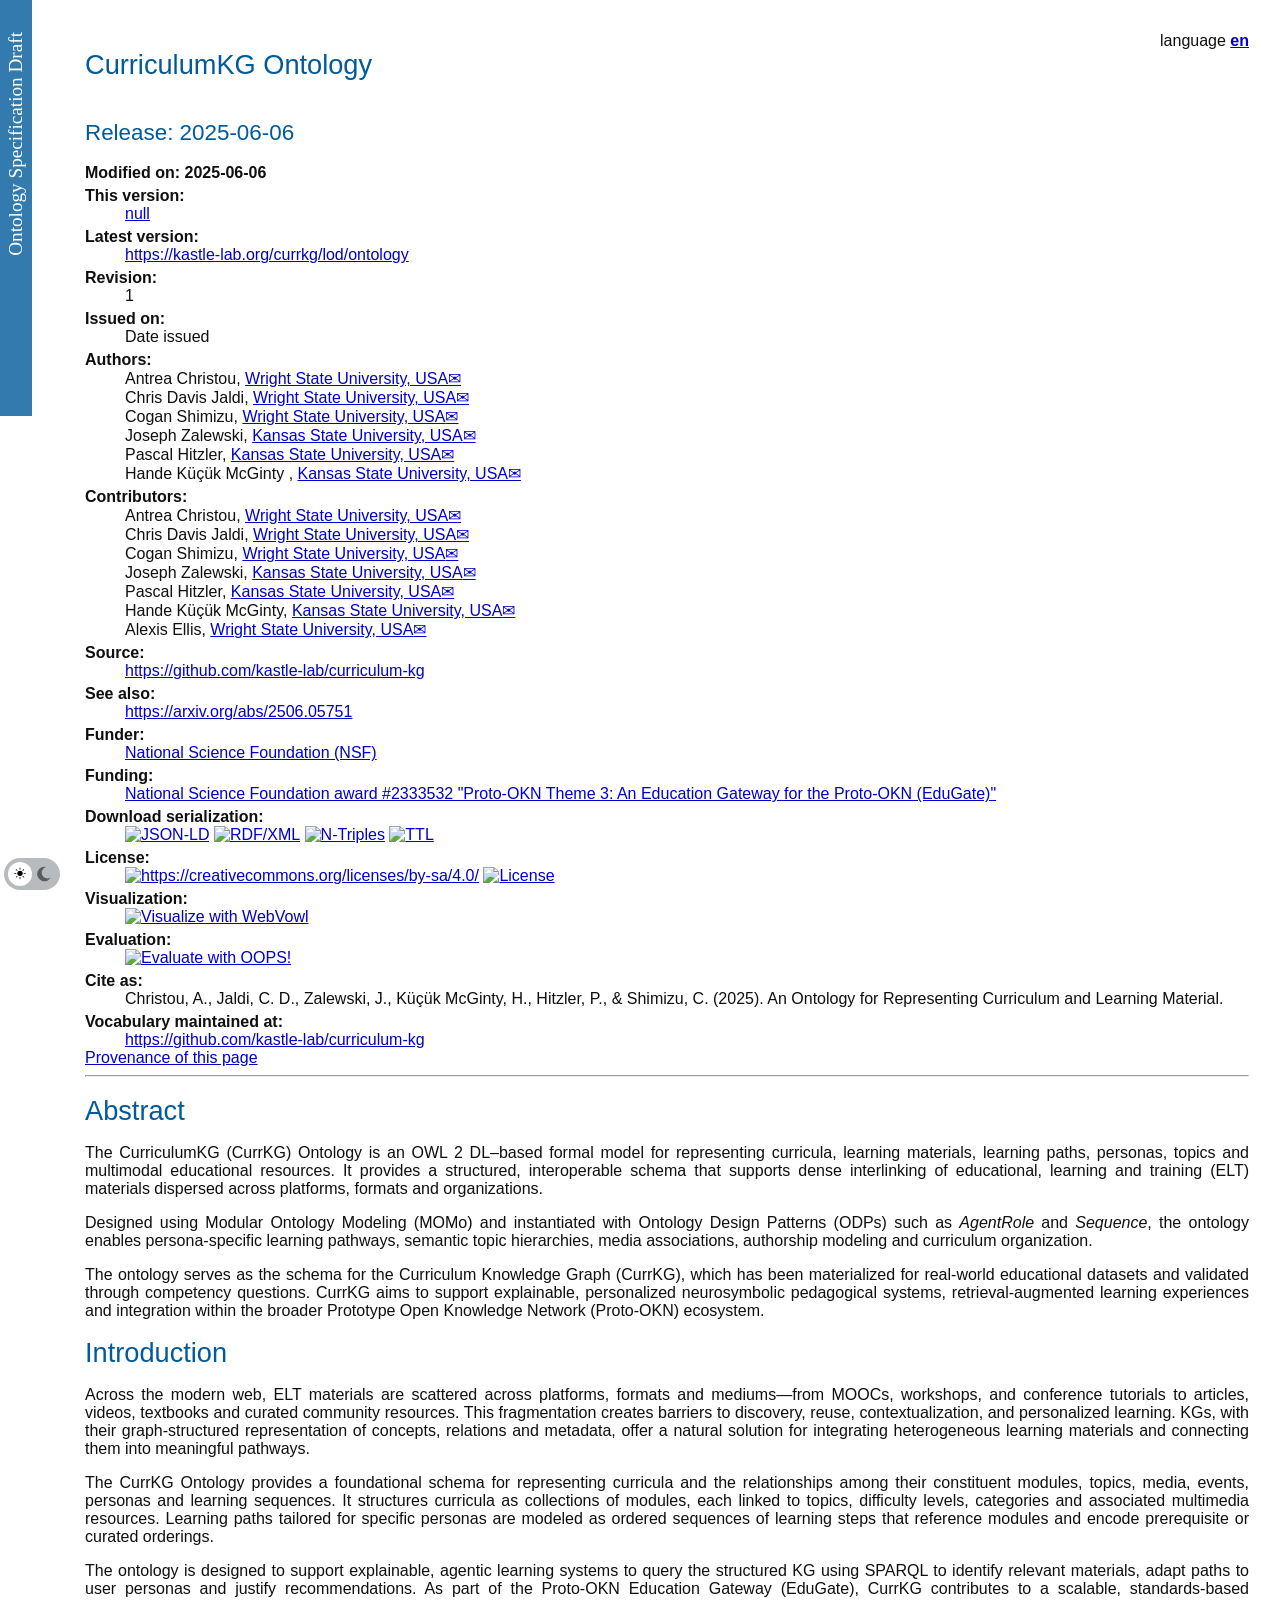
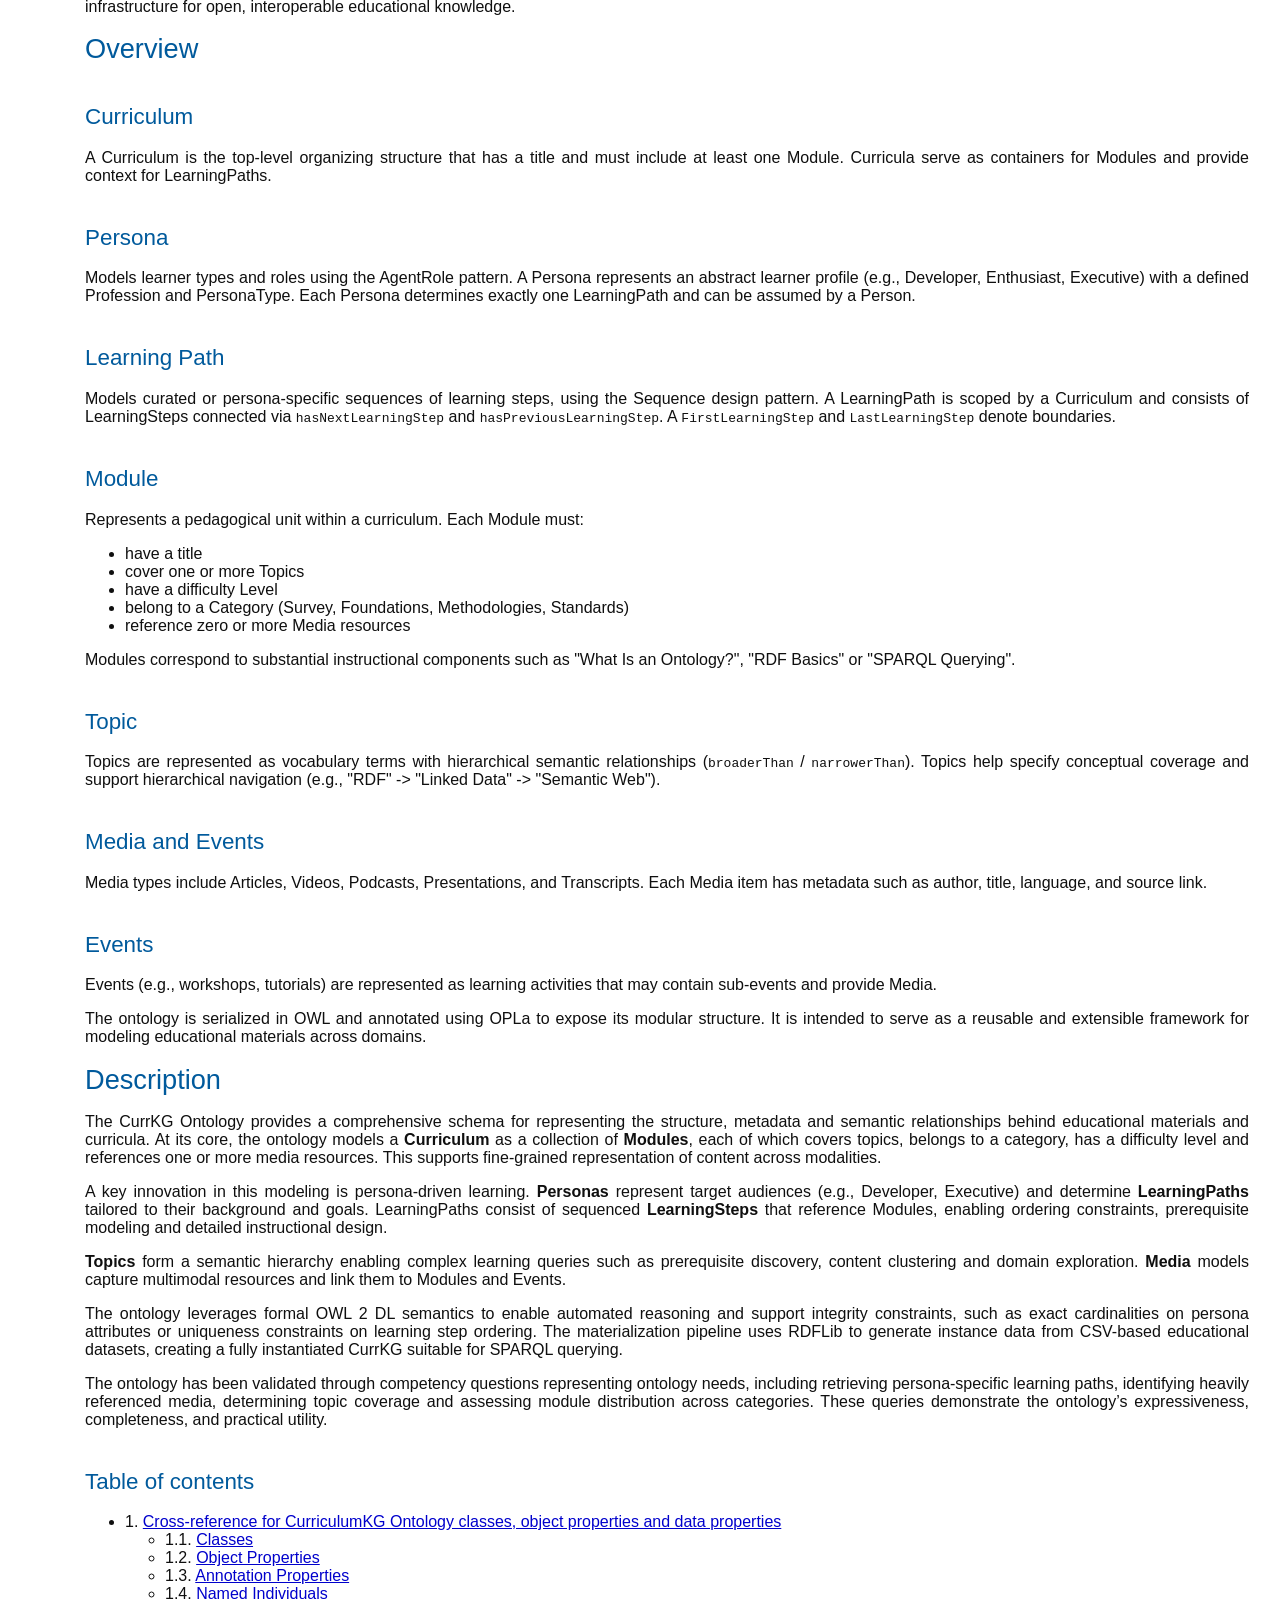
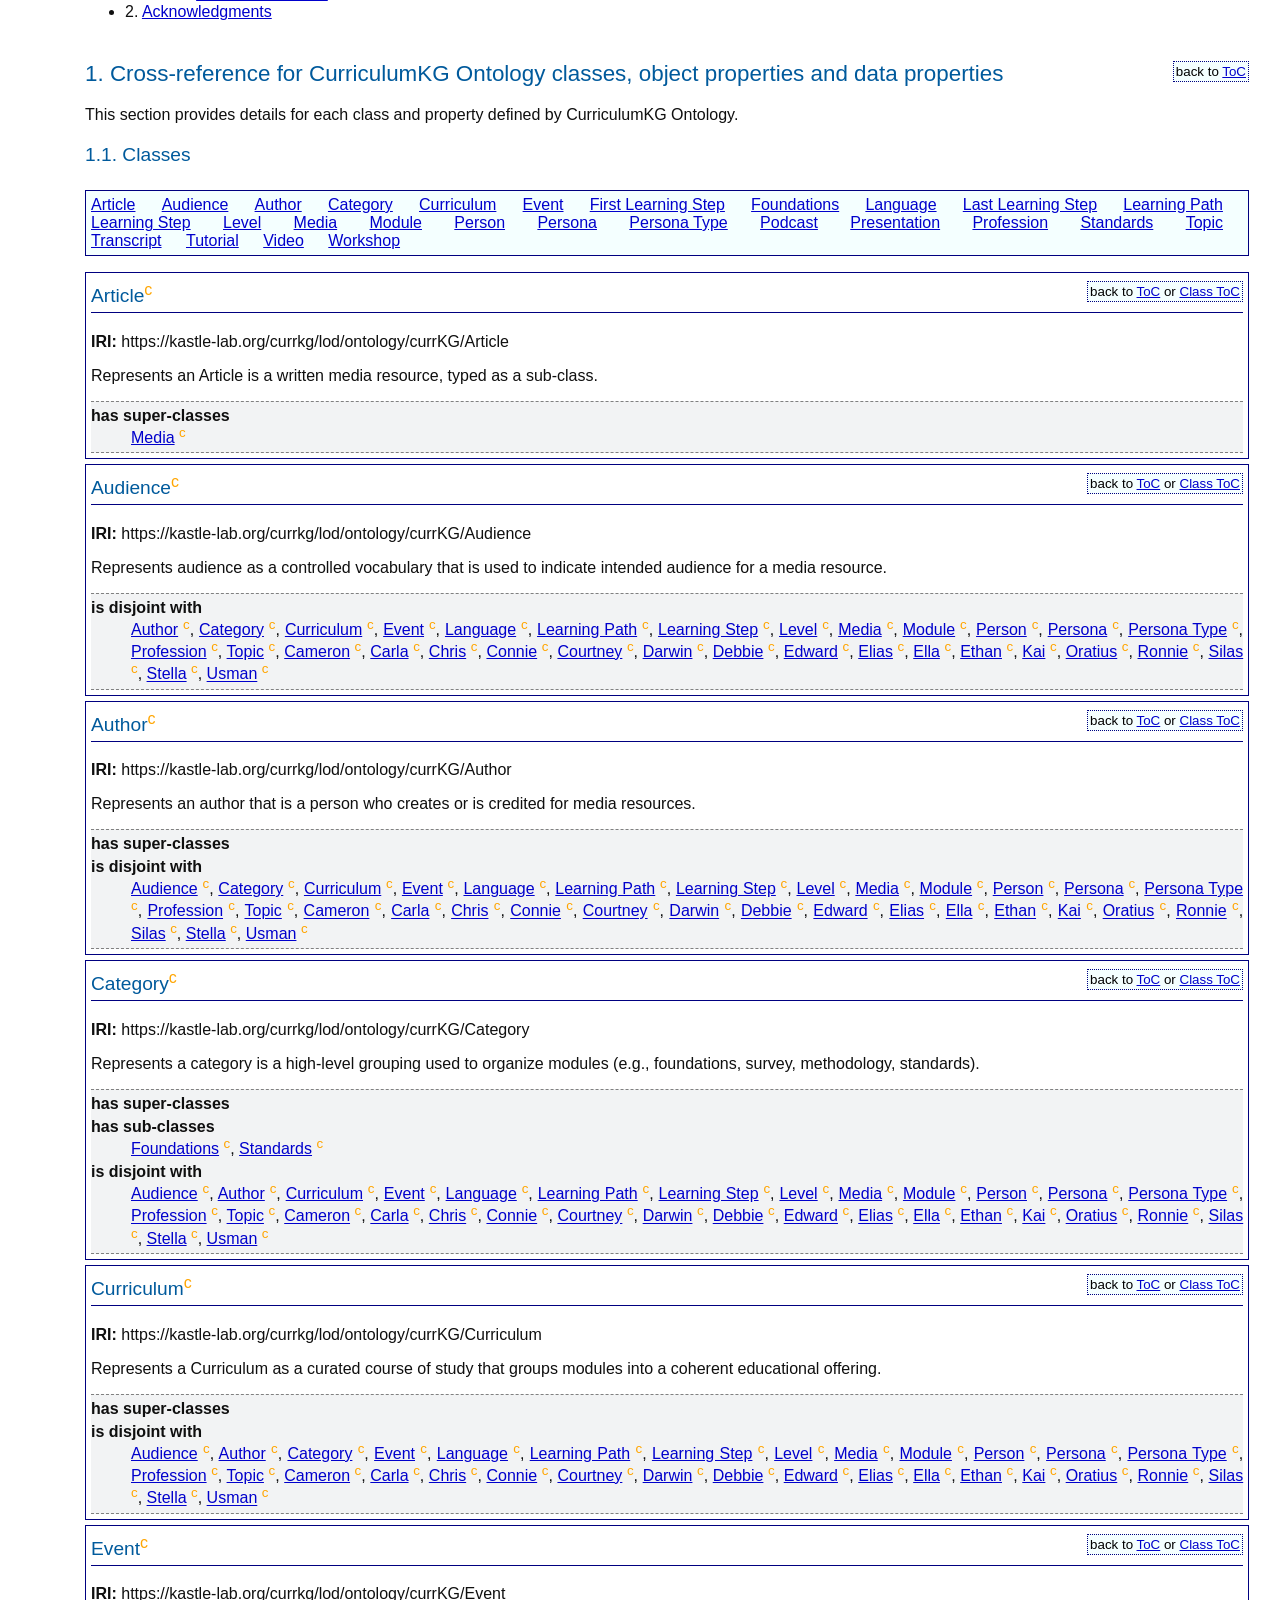
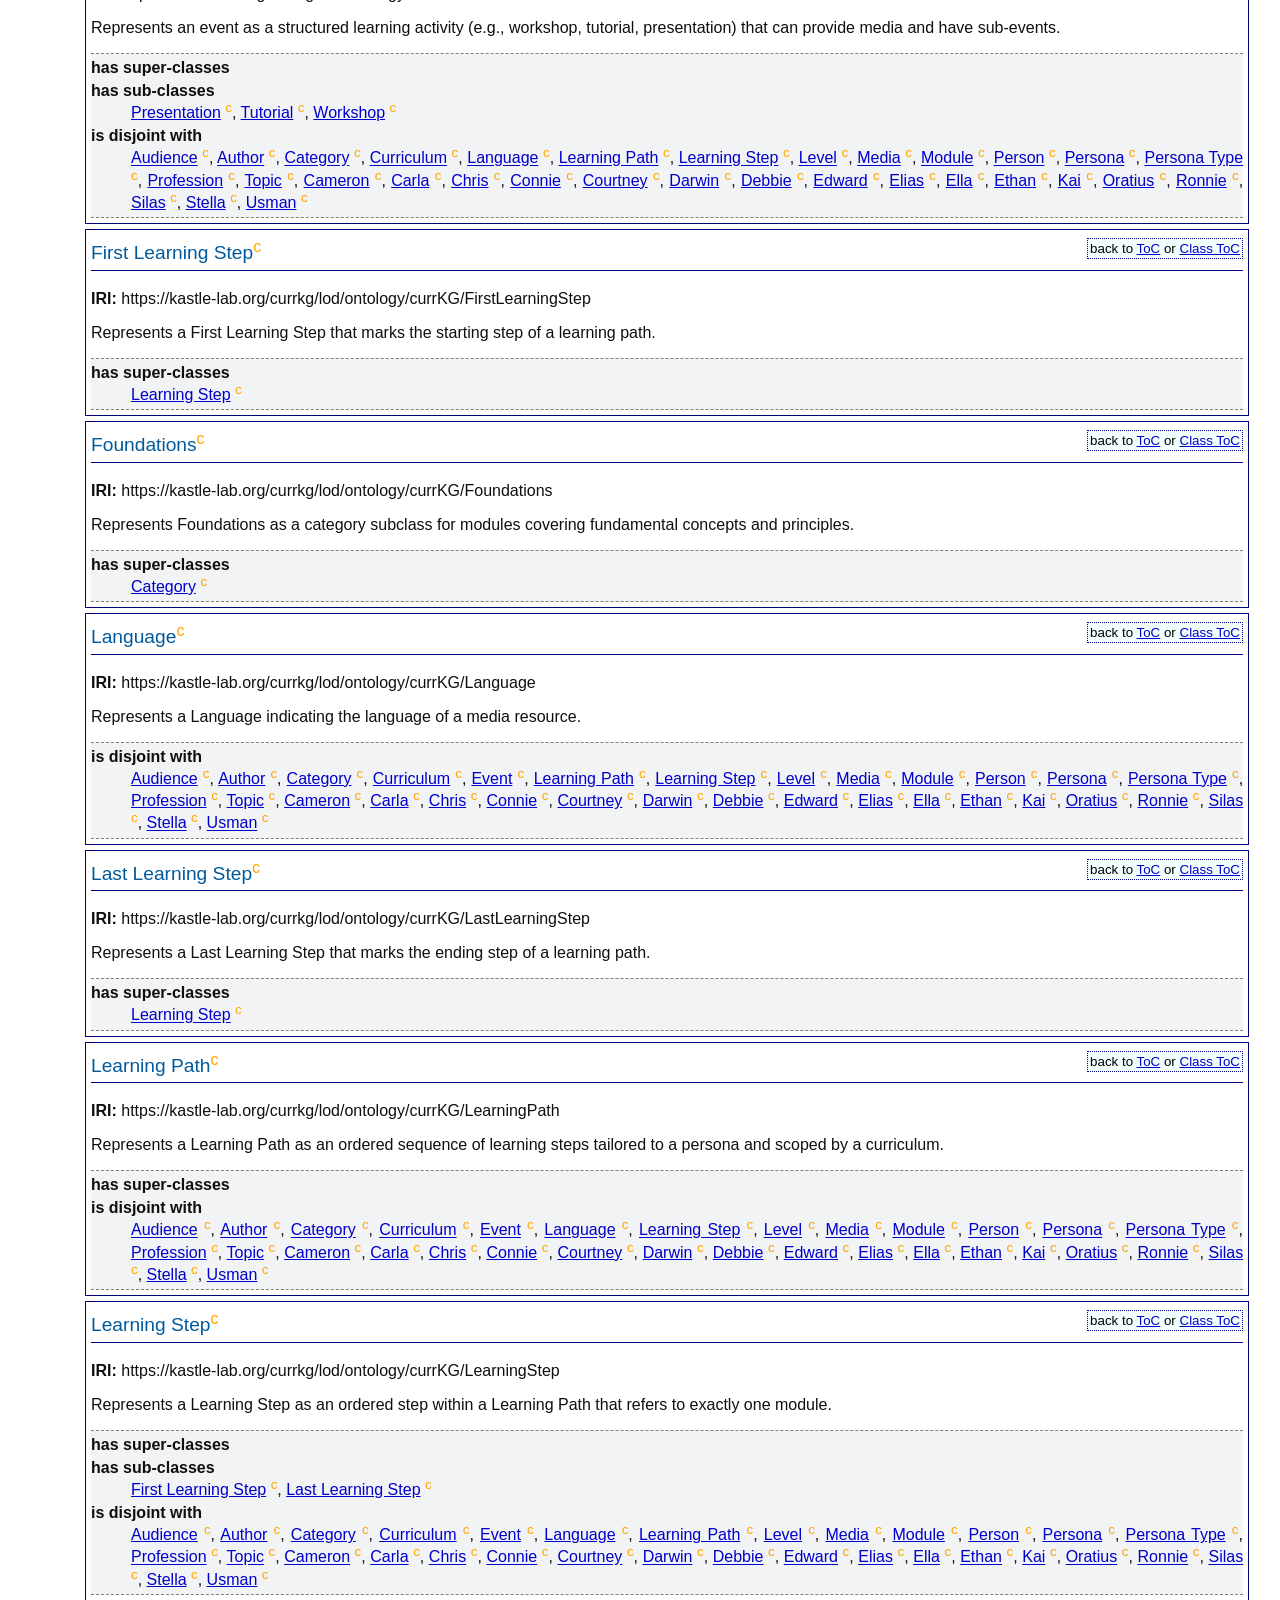
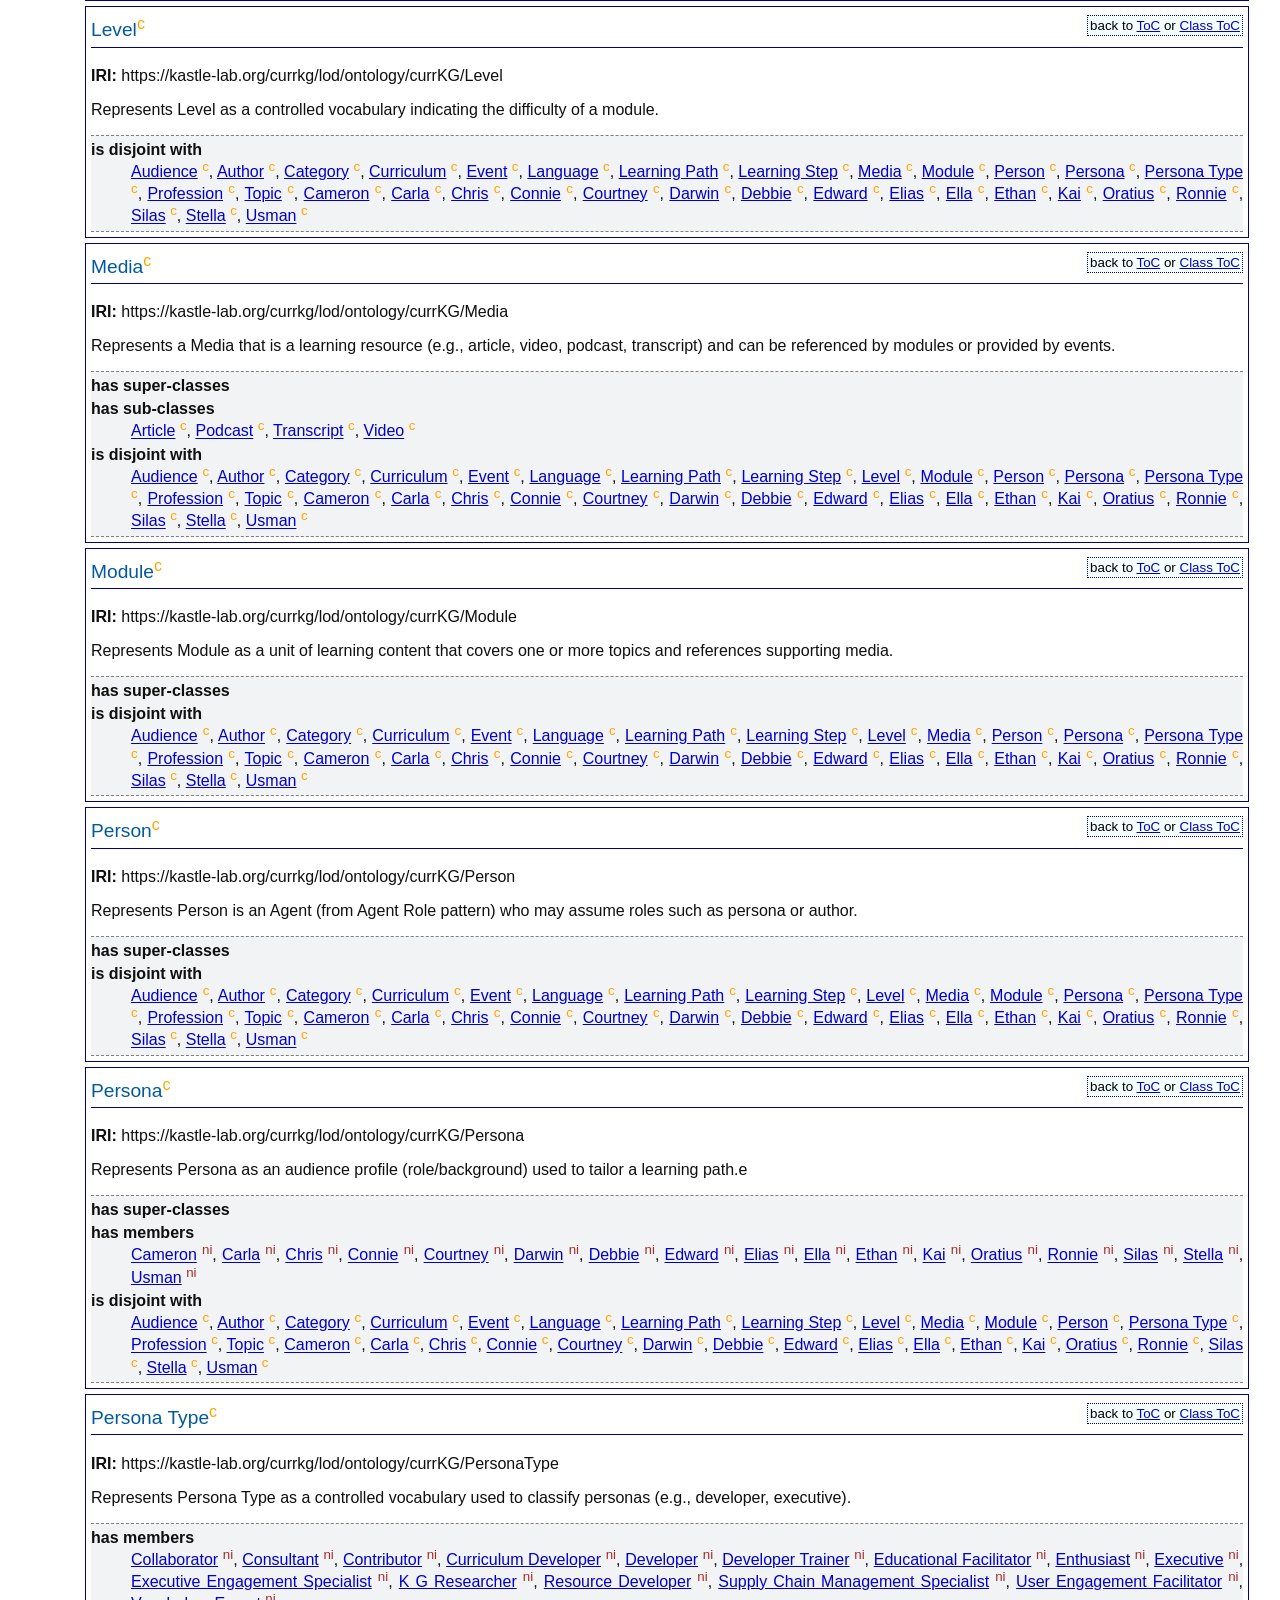
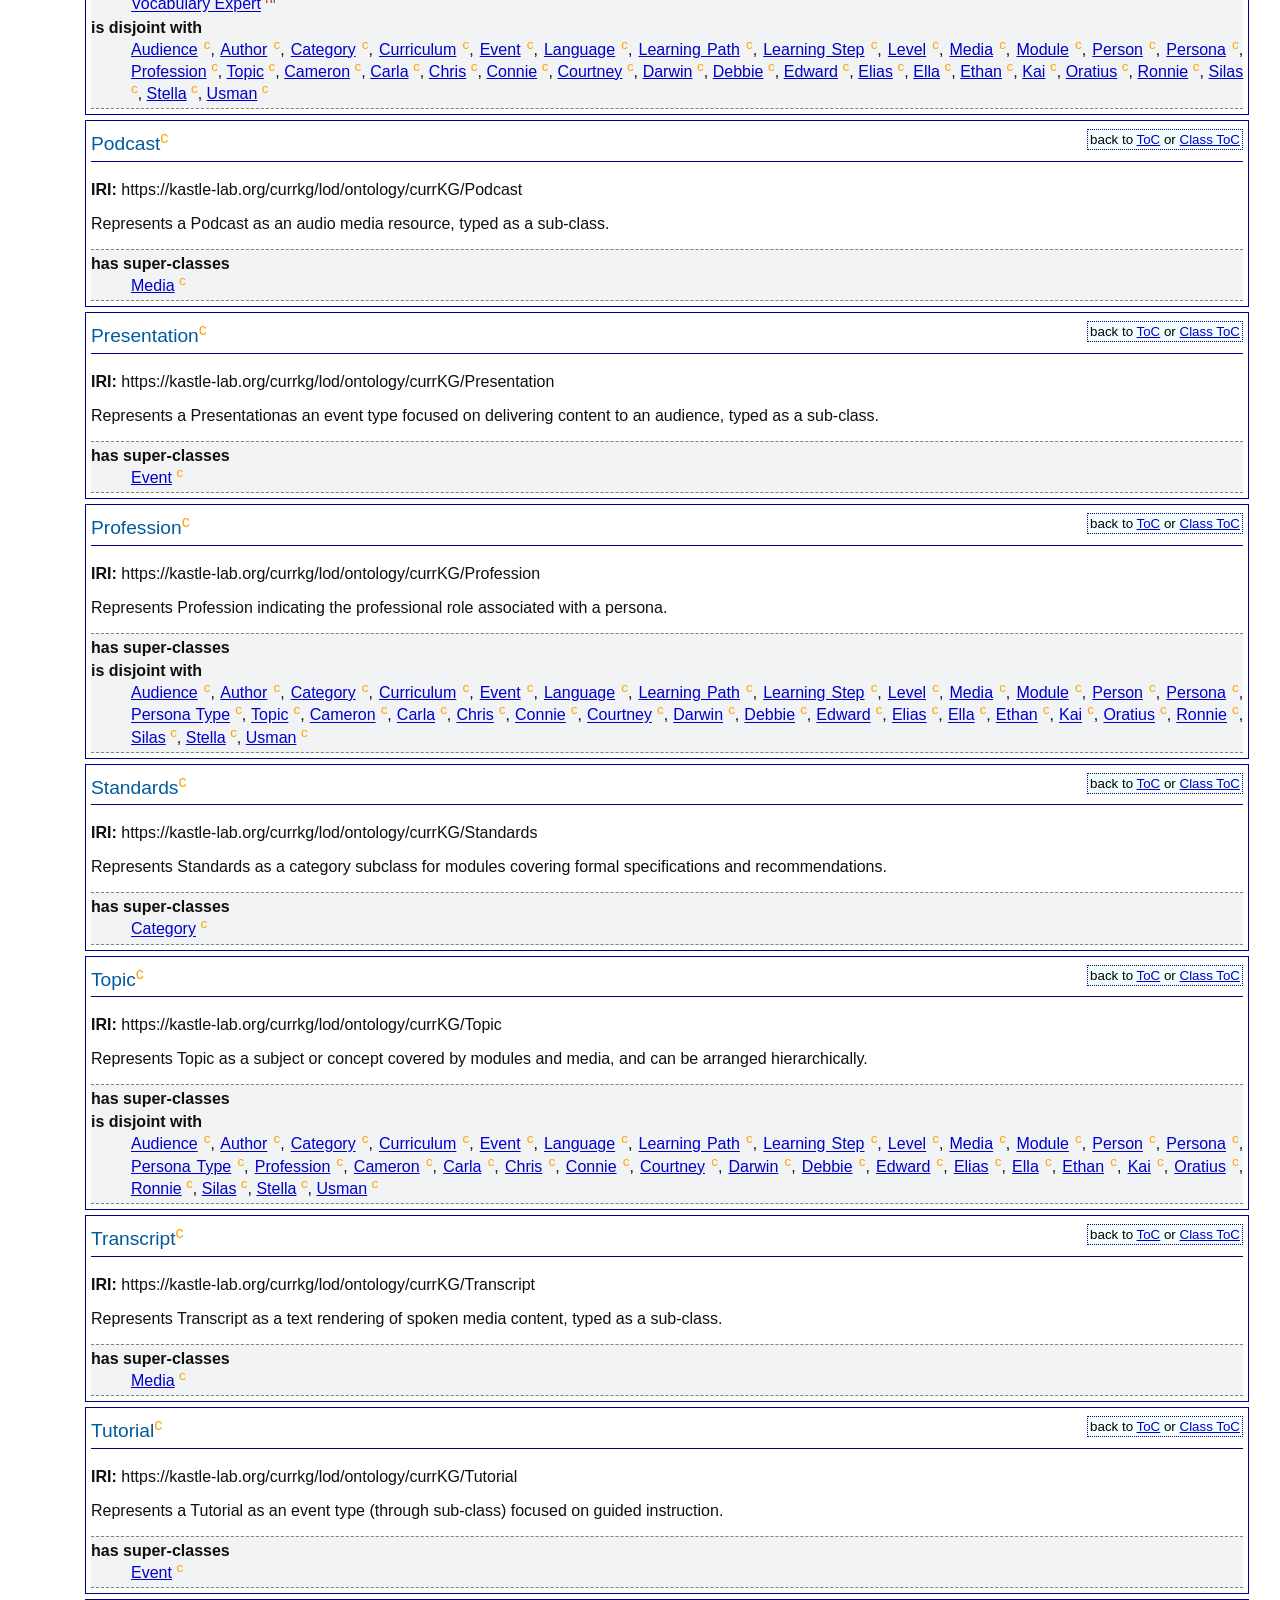
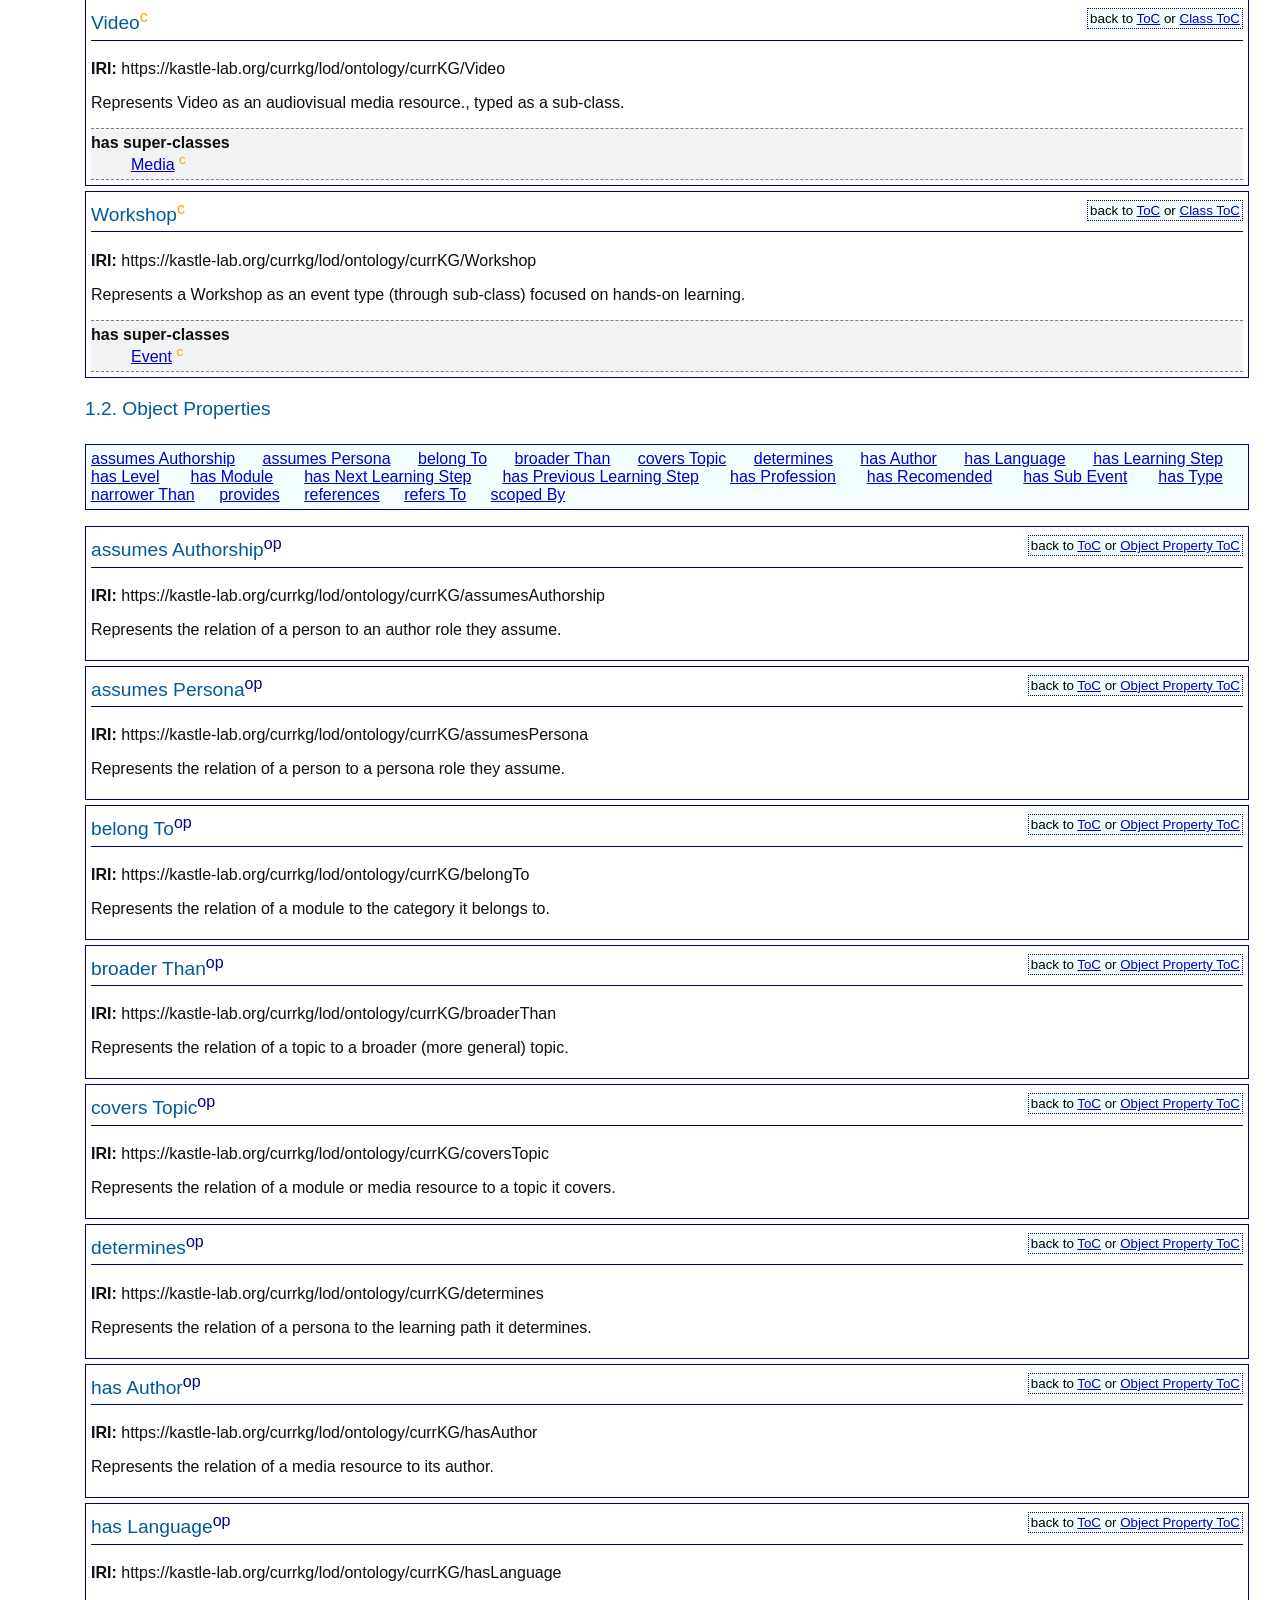
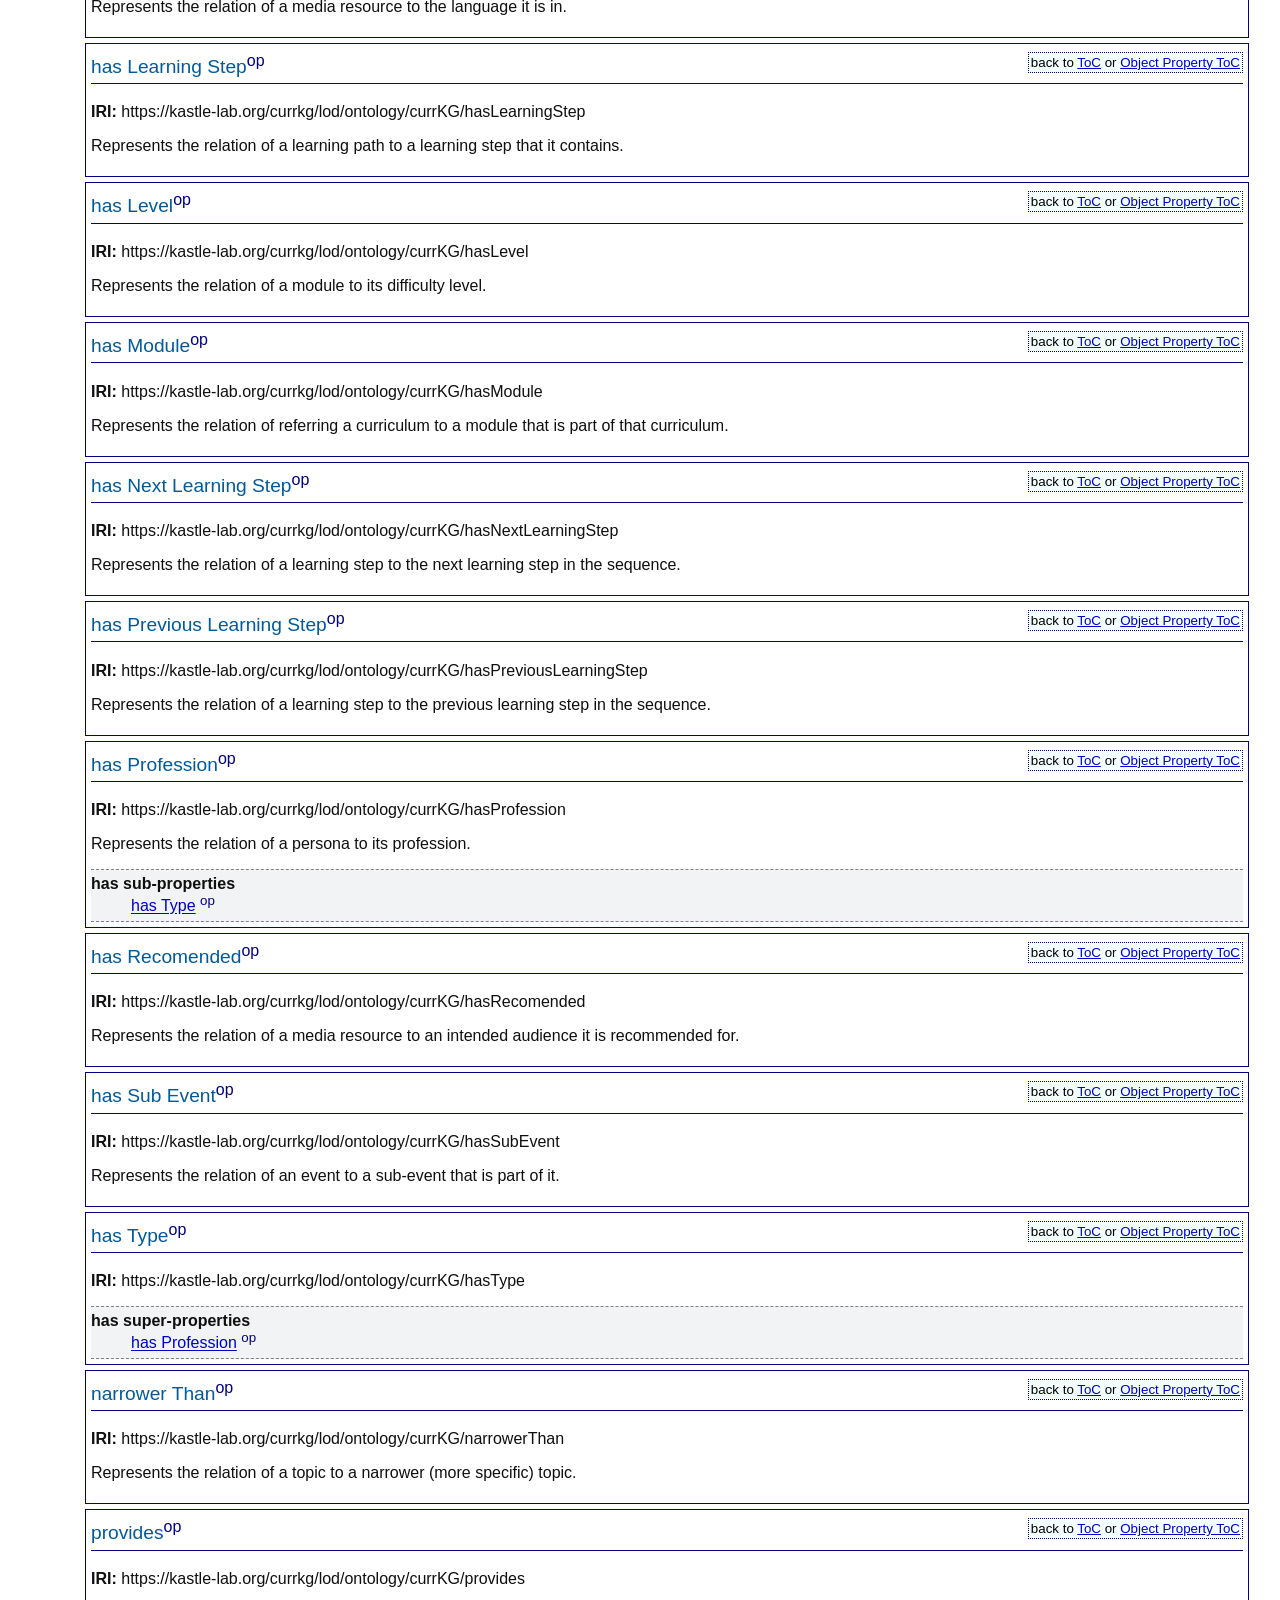
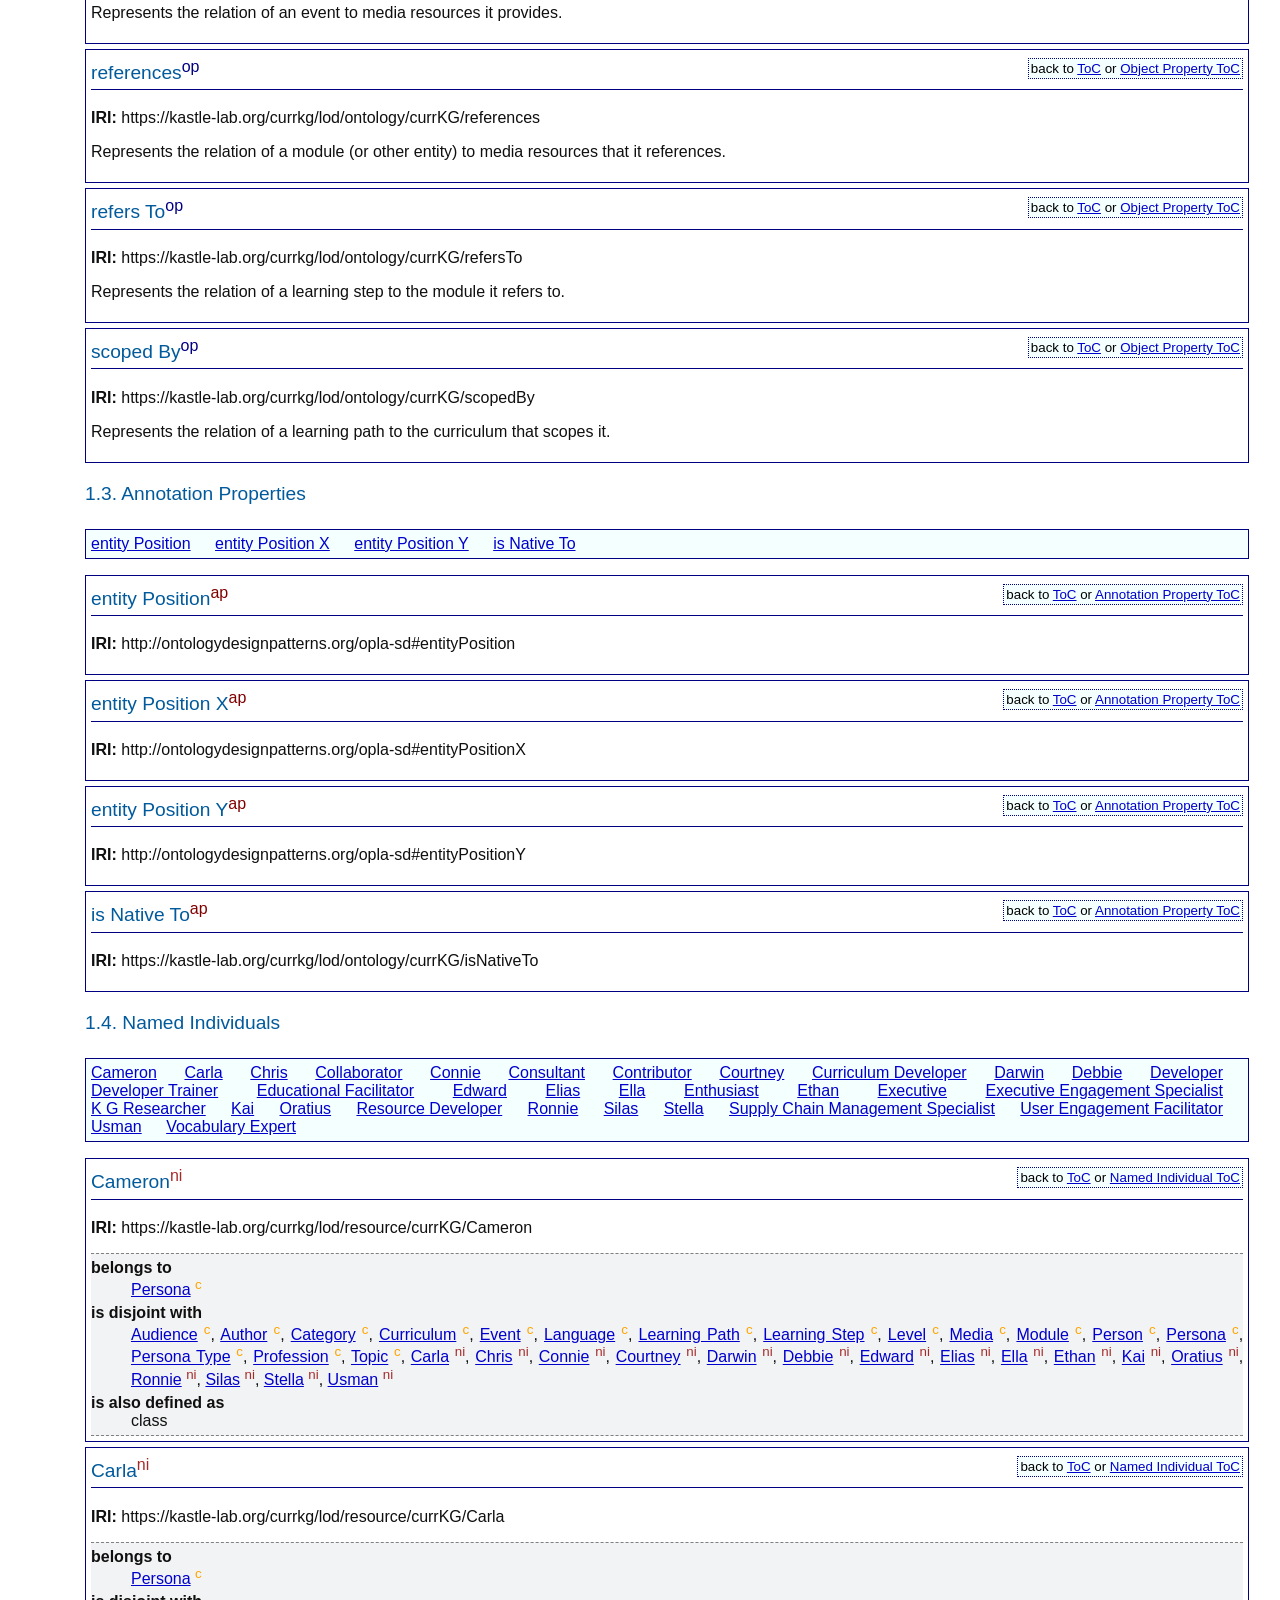
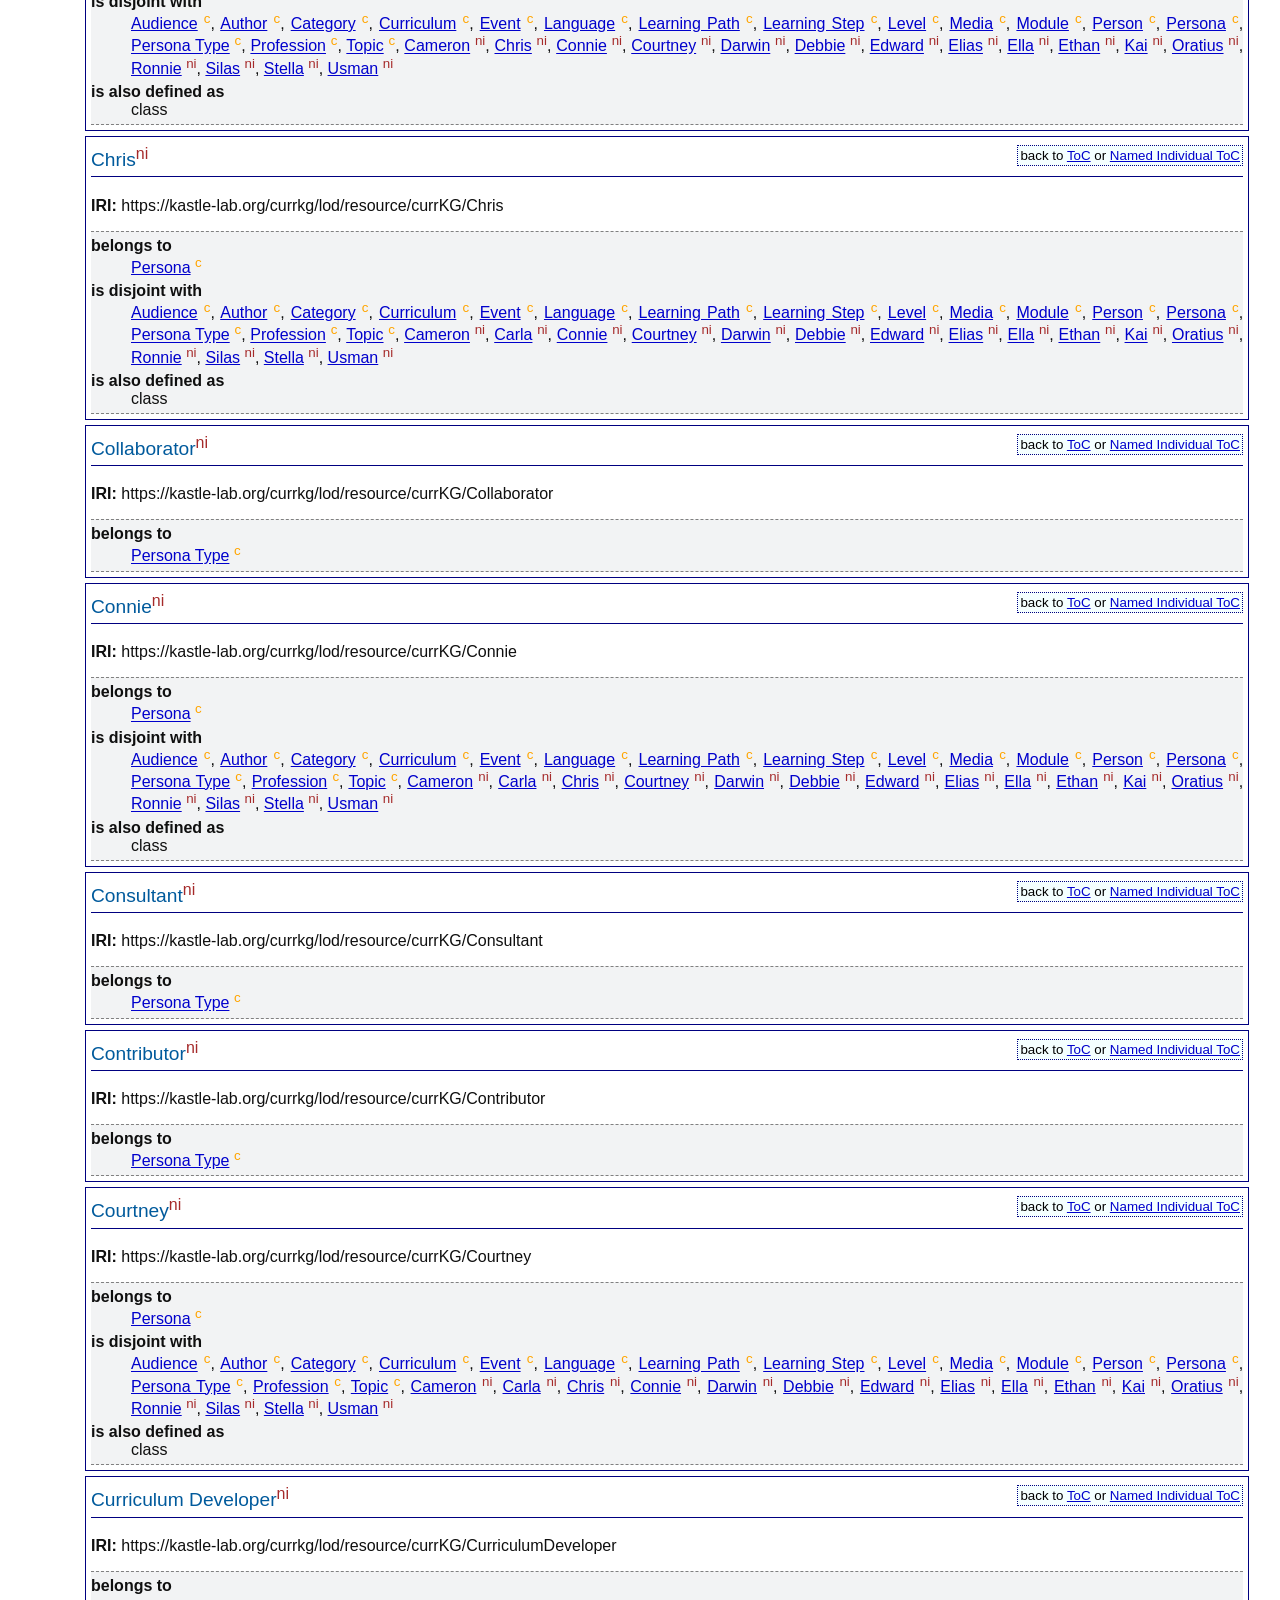
==== commit 86c42756: "namespace and prefix fixes" ====
--- a/docs/index-en.html
+++ b/docs/index-en.html
@@ -17,7 +17,7 @@
 
 
 <!-- SCHEMA.ORG METADATA -->
-<script type="application/ld+json">{"@context":"https://schema.org","@type":"TechArticle","url":"https://edugate.cs.wright.edu/lod/ontology","image":"http://vowl.visualdataweb.org/webvowl/#iri=https://edugate.cs.wright.edu/lod/ontology","name":"CurriculumKG Ontology", "headline":"Educational, learning, and training materials are widely distributed across platforms and formats, which makes them hard to discover, reuse, and connect;CurriculumKG Ontology provides an OWL 2 DL schema and materialized knowledge graph to interlink these resources, structure curricula, and support persona-aware, explainable learning pathways.", "dateReleased":"2025-06-06", "dateModified":"2025-06-06", "version":"1", "license":"https://creativecommons.org/licenses/by-sa/4.0/", "codeRepository":"https://github.com/kastle-lab/curriculum-kg", "author":[{"@type":"Person","name":"Antrea Christou"},{"@type":"Person","name":"Chris Davis Jaldi"},{"@type":"Person","name":"Cogan Shimizu"},{"@type":"Person","name":"Joseph Zalewski"},{"@type":"Person","name":"Pascal Hitzler"},{"@type":"Person","name":"Hande Küçük McGinty "}], "contributor":[{"@type":"Person","name":"Antrea Christou"},{"@type":"Person","name":"Chris Davis Jaldi"},{"@type":"Person","name":"Cogan Shimizu"},{"@type":"Person","name":" Joseph Zalewski"},{"@type":"Person","name":"Pascal Hitzler"},{"@type":"Person","name":"Hande Küçük McGinty"},{"@type":"Person","name":"Alexis Ellis"}]}</script>
+<script type="application/ld+json">{"@context":"https://schema.org","@type":"TechArticle","url":"https://kastle-lab.org/currkg/lod/ontology","image":"http://vowl.visualdataweb.org/webvowl/#iri=https://kastle-lab.org/currkg/lod/ontology","name":"CurriculumKG Ontology", "headline":"Educational, learning, and training materials are widely distributed across platforms and formats, which makes them hard to discover, reuse, and connect;CurriculumKG Ontology provides an OWL 2 DL schema and materialized knowledge graph to interlink these resources, structure curricula, and support persona-aware, explainable learning pathways.", "dateReleased":"2025-06-06", "dateModified":"2025-06-06", "version":"1", "license":"https://creativecommons.org/licenses/by-sa/4.0/", "codeRepository":"https://github.com/kastle-lab/curriculum-kg", "author":[{"@type":"Person","name":"Antrea Christou"},{"@type":"Person","name":"Chris Davis Jaldi"},{"@type":"Person","name":"Cogan Shimizu"},{"@type":"Person","name":"Joseph Zalewski"},{"@type":"Person","name":"Pascal Hitzler"},{"@type":"Person","name":"Hande Küçük McGinty "}], "contributor":[{"@type":"Person","name":"Antrea Christou"},{"@type":"Person","name":"Chris Davis Jaldi"},{"@type":"Person","name":"Cogan Shimizu"},{"@type":"Person","name":" Joseph Zalewski"},{"@type":"Person","name":"Pascal Hitzler"},{"@type":"Person","name":"Hande Küçük McGinty"},{"@type":"Person","name":"Alexis Ellis"}]}</script>
 
 <script src="resources/jquery.js"></script> 
 <script src="resources/marked.min.js"></script> 
@@ -74,7 +74,7 @@
 <dt>This version:</dt>
 <dd><a href="null">null</a></dd>
 <dt>Latest version:</dt>
-<dd><a href="https://edugate.cs.wright.edu/lod/ontology">https://edugate.cs.wright.edu/lod/ontology</a></dd>
+<dd><a href="https://kastle-lab.org/currkg/lod/ontology">https://kastle-lab.org/currkg/lod/ontology</a></dd>
 <dt>Revision:</dt>
 <dd>1</dd>
 <dt>Issued on:</dt>
@@ -112,7 +112,7 @@
 </div>
 <div class="status">
 <div>
-<span>Ontology Specification</span>
+<span>Ontology Specification Draft</span>
 </div>
 </div>     <div id="abstract"><h1>Abstract</h1>
 <p>
@@ -226,37 +226,37 @@
 <div xmlns:widoco="https://w3id.org/widoco/vocab#" xmlns:xsi="http://www.w3.org/2001/XMLSchema-instance" id="classes">
  <h3 id="classes-headline" class="list">Classes</h3>
  <ul class="hlist">
-  <li><a href="#/currKG/Article" title="https://edugate.cs.wright.edu/lod/ontology/currKG/Article">Article</a></li>
-  <li><a href="#/currKG/Audience" title="https://edugate.cs.wright.edu/lod/ontology/currKG/Audience">Audience</a></li>
-  <li><a href="#/currKG/Author" title="https://edugate.cs.wright.edu/lod/ontology/currKG/Author">Author</a></li>
-  <li><a href="#/currKG/Category" title="https://edugate.cs.wright.edu/lod/ontology/currKG/Category">Category</a></li>
-  <li><a href="#/currKG/Curriculum" title="https://edugate.cs.wright.edu/lod/ontology/currKG/Curriculum">Curriculum</a></li>
-  <li><a href="#/currKG/Event" title="https://edugate.cs.wright.edu/lod/ontology/currKG/Event">Event</a></li>
-  <li><a href="#/currKG/FirstLearningStep" title="https://edugate.cs.wright.edu/lod/ontology/currKG/FirstLearningStep">First Learning Step</a></li>
-  <li><a href="#/currKG/Foundations" title="https://edugate.cs.wright.edu/lod/ontology/currKG/Foundations">Foundations</a></li>
-  <li><a href="#/currKG/Language" title="https://edugate.cs.wright.edu/lod/ontology/currKG/Language">Language</a></li>
-  <li><a href="#/currKG/LastLearningStep" title="https://edugate.cs.wright.edu/lod/ontology/currKG/LastLearningStep">Last Learning Step</a></li>
-  <li><a href="#/currKG/LearningPath" title="https://edugate.cs.wright.edu/lod/ontology/currKG/LearningPath">Learning Path</a></li>
-  <li><a href="#/currKG/LearningStep" title="https://edugate.cs.wright.edu/lod/ontology/currKG/LearningStep">Learning Step</a></li>
-  <li><a href="#/currKG/Level" title="https://edugate.cs.wright.edu/lod/ontology/currKG/Level">Level</a></li>
-  <li><a href="#/currKG/Media" title="https://edugate.cs.wright.edu/lod/ontology/currKG/Media">Media</a></li>
-  <li><a href="#/currKG/Module" title="https://edugate.cs.wright.edu/lod/ontology/currKG/Module">Module</a></li>
-  <li><a href="#/currKG/Person" title="https://edugate.cs.wright.edu/lod/ontology/currKG/Person">Person</a></li>
-  <li><a href="#/currKG/Persona" title="https://edugate.cs.wright.edu/lod/ontology/currKG/Persona">Persona</a></li>
-  <li><a href="#/currKG/PersonaType" title="https://edugate.cs.wright.edu/lod/ontology/currKG/PersonaType">Persona Type</a></li>
-  <li><a href="#/currKG/Podcast" title="https://edugate.cs.wright.edu/lod/ontology/currKG/Podcast">Podcast</a></li>
-  <li><a href="#/currKG/Presentation" title="https://edugate.cs.wright.edu/lod/ontology/currKG/Presentation">Presentation</a></li>
-  <li><a href="#/currKG/Profession" title="https://edugate.cs.wright.edu/lod/ontology/currKG/Profession">Profession</a></li>
-  <li><a href="#/currKG/Standards" title="https://edugate.cs.wright.edu/lod/ontology/currKG/Standards">Standards</a></li>
-  <li><a href="#/currKG/Topic" title="https://edugate.cs.wright.edu/lod/ontology/currKG/Topic">Topic</a></li>
-  <li><a href="#/currKG/Transcript" title="https://edugate.cs.wright.edu/lod/ontology/currKG/Transcript">Transcript</a></li>
-  <li><a href="#/currKG/Tutorial" title="https://edugate.cs.wright.edu/lod/ontology/currKG/Tutorial">Tutorial</a></li>
-  <li><a href="#/currKG/Video" title="https://edugate.cs.wright.edu/lod/ontology/currKG/Video">Video</a></li>
-  <li><a href="#/currKG/Workshop" title="https://edugate.cs.wright.edu/lod/ontology/currKG/Workshop">Workshop</a></li>
+  <li><a href="#/currKG/Article" title="https://kastle-lab.org/currkg/lod/ontology/currKG/Article"> <span>Article</span> </a></li>
+  <li><a href="#/currKG/Audience" title="https://kastle-lab.org/currkg/lod/ontology/currKG/Audience"> <span>Audience</span> </a></li>
+  <li><a href="#/currKG/Author" title="https://kastle-lab.org/currkg/lod/ontology/currKG/Author"> <span>Author</span> </a></li>
+  <li><a href="#/currKG/Category" title="https://kastle-lab.org/currkg/lod/ontology/currKG/Category"> <span>Category</span> </a></li>
+  <li><a href="#/currKG/Curriculum" title="https://kastle-lab.org/currkg/lod/ontology/currKG/Curriculum"> <span>Curriculum</span> </a></li>
+  <li><a href="#/currKG/Event" title="https://kastle-lab.org/currkg/lod/ontology/currKG/Event"> <span>Event</span> </a></li>
+  <li><a href="#/currKG/FirstLearningStep" title="https://kastle-lab.org/currkg/lod/ontology/currKG/FirstLearningStep"> <span>First Learning Step</span> </a></li>
+  <li><a href="#/currKG/Foundations" title="https://kastle-lab.org/currkg/lod/ontology/currKG/Foundations"> <span>Foundations</span> </a></li>
+  <li><a href="#/currKG/Language" title="https://kastle-lab.org/currkg/lod/ontology/currKG/Language"> <span>Language</span> </a></li>
+  <li><a href="#/currKG/LastLearningStep" title="https://kastle-lab.org/currkg/lod/ontology/currKG/LastLearningStep"> <span>Last Learning Step</span> </a></li>
+  <li><a href="#/currKG/LearningPath" title="https://kastle-lab.org/currkg/lod/ontology/currKG/LearningPath"> <span>Learning Path</span> </a></li>
+  <li><a href="#/currKG/LearningStep" title="https://kastle-lab.org/currkg/lod/ontology/currKG/LearningStep"> <span>Learning Step</span> </a></li>
+  <li><a href="#/currKG/Level" title="https://kastle-lab.org/currkg/lod/ontology/currKG/Level"> <span>Level</span> </a></li>
+  <li><a href="#/currKG/Media" title="https://kastle-lab.org/currkg/lod/ontology/currKG/Media"> <span>Media</span> </a></li>
+  <li><a href="#/currKG/Module" title="https://kastle-lab.org/currkg/lod/ontology/currKG/Module"> <span>Module</span> </a></li>
+  <li><a href="#/currKG/Person" title="https://kastle-lab.org/currkg/lod/ontology/currKG/Person"> <span>Person</span> </a></li>
+  <li><a href="#/currKG/Persona" title="https://kastle-lab.org/currkg/lod/ontology/currKG/Persona"> <span>Persona</span> </a></li>
+  <li><a href="#/currKG/PersonaType" title="https://kastle-lab.org/currkg/lod/ontology/currKG/PersonaType"> <span>Persona Type</span> </a></li>
+  <li><a href="#/currKG/Podcast" title="https://kastle-lab.org/currkg/lod/ontology/currKG/Podcast"> <span>Podcast</span> </a></li>
+  <li><a href="#/currKG/Presentation" title="https://kastle-lab.org/currkg/lod/ontology/currKG/Presentation"> <span>Presentation</span> </a></li>
+  <li><a href="#/currKG/Profession" title="https://kastle-lab.org/currkg/lod/ontology/currKG/Profession"> <span>Profession</span> </a></li>
+  <li><a href="#/currKG/Standards" title="https://kastle-lab.org/currkg/lod/ontology/currKG/Standards"> <span>Standards</span> </a></li>
+  <li><a href="#/currKG/Topic" title="https://kastle-lab.org/currkg/lod/ontology/currKG/Topic"> <span>Topic</span> </a></li>
+  <li><a href="#/currKG/Transcript" title="https://kastle-lab.org/currkg/lod/ontology/currKG/Transcript"> <span>Transcript</span> </a></li>
+  <li><a href="#/currKG/Tutorial" title="https://kastle-lab.org/currkg/lod/ontology/currKG/Tutorial"> <span>Tutorial</span> </a></li>
+  <li><a href="#/currKG/Video" title="https://kastle-lab.org/currkg/lod/ontology/currKG/Video"> <span>Video</span> </a></li>
+  <li><a href="#/currKG/Workshop" title="https://kastle-lab.org/currkg/lod/ontology/currKG/Workshop"> <span>Workshop</span> </a></li>
  </ul>
  <div class="entity" id="/currKG/Article">
   <h3>Article<sup class="type-c" title="class">c</sup> <span class="backlink"> back to <a href="#toc">ToC</a> or <a href="#classes">Class ToC</a> </span></h3>
-  <p><strong>IRI:</strong> https://edugate.cs.wright.edu/lod/ontology/currKG/Article</p>
+  <p><strong>IRI:</strong> https://kastle-lab.org/currkg/lod/ontology/currKG/Article</p>
   <div class="comment">
    <span class="markdown">Represents an Article is a written media resource, typed as a sub-class.</span>
   </div>
@@ -265,28 +265,28 @@
     has super-classes
    </dt>
    <dd>
-    <a href="#/currKG/Media" title="https://edugate.cs.wright.edu/lod/ontology/currKG/Media">Media</a> <sup class="type-c" title="class">c</sup>
+    <a href="#/currKG/Media" title="https://kastle-lab.org/currkg/lod/ontology/currKG/Media">Media</a> <sup class="type-c" title="class">c</sup>
    </dd>
   </dl>
  </div>
  <div class="entity" id="/currKG/Audience">
   <h3>Audience<sup class="type-c" title="class">c</sup> <span class="backlink"> back to <a href="#toc">ToC</a> or <a href="#classes">Class ToC</a> </span></h3>
-  <p><strong>IRI:</strong> https://edugate.cs.wright.edu/lod/ontology/currKG/Audience</p>
+  <p><strong>IRI:</strong> https://kastle-lab.org/currkg/lod/ontology/currKG/Audience</p>
   <div class="comment">
    <span class="markdown">Represents audience as a controlled vocabulary that is used to indicate intended audience for a media resource.</span>
   </div>
   <dl class="description">
    <dt>
-    is in range of
-   </dt>
-   <dd>
-    <a href="#/currKG/hasRecomended" title="https://edugate.cs.wright.edu/lod/ontology/currKG/hasRecomended">has recommended audience</a> <sup class="type-op" title="object property">op</sup>
+    is disjoint with
+   </dt>
+   <dd>
+    <a href="#/currKG/Author" title="https://kastle-lab.org/currkg/lod/ontology/currKG/Author">Author</a> <sup class="type-c" title="class">c</sup>, <a href="#/currKG/Category" title="https://kastle-lab.org/currkg/lod/ontology/currKG/Category">Category</a> <sup class="type-c" title="class">c</sup>, <a href="#/currKG/Curriculum" title="https://kastle-lab.org/currkg/lod/ontology/currKG/Curriculum">Curriculum</a> <sup class="type-c" title="class">c</sup>, <a href="#/currKG/Event" title="https://kastle-lab.org/currkg/lod/ontology/currKG/Event">Event</a> <sup class="type-c" title="class">c</sup>, <a href="#/currKG/Language" title="https://kastle-lab.org/currkg/lod/ontology/currKG/Language">Language</a> <sup class="type-c" title="class">c</sup>, <a href="#/currKG/LearningPath" title="https://kastle-lab.org/currkg/lod/ontology/currKG/LearningPath">Learning Path</a> <sup class="type-c" title="class">c</sup>, <a href="#/currKG/LearningStep" title="https://kastle-lab.org/currkg/lod/ontology/currKG/LearningStep">Learning Step</a> <sup class="type-c" title="class">c</sup>, <a href="#/currKG/Level" title="https://kastle-lab.org/currkg/lod/ontology/currKG/Level">Level</a> <sup class="type-c" title="class">c</sup>, <a href="#/currKG/Media" title="https://kastle-lab.org/currkg/lod/ontology/currKG/Media">Media</a> <sup class="type-c" title="class">c</sup>, <a href="#/currKG/Module" title="https://kastle-lab.org/currkg/lod/ontology/currKG/Module">Module</a> <sup class="type-c" title="class">c</sup>, <a href="#/currKG/Person" title="https://kastle-lab.org/currkg/lod/ontology/currKG/Person">Person</a> <sup class="type-c" title="class">c</sup>, <a href="#/currKG/Persona" title="https://kastle-lab.org/currkg/lod/ontology/currKG/Persona">Persona</a> <sup class="type-c" title="class">c</sup>, <a href="#/currKG/PersonaType" title="https://kastle-lab.org/currkg/lod/ontology/currKG/PersonaType">Persona Type</a> <sup class="type-c" title="class">c</sup>, <a href="#/currKG/Profession" title="https://kastle-lab.org/currkg/lod/ontology/currKG/Profession">Profession</a> <sup class="type-c" title="class">c</sup>, <a href="#/currKG/Topic" title="https://kastle-lab.org/currkg/lod/ontology/currKG/Topic">Topic</a> <sup class="type-c" title="class">c</sup>, <a href="https://kastle-lab.org/currkg/lod/resource/currKG/Cameron" target="_blank" title="https://kastle-lab.org/currkg/lod/resource/currKG/Cameron">Cameron</a> <sup class="type-c" title="class">c</sup>, <a href="https://kastle-lab.org/currkg/lod/resource/currKG/Carla" target="_blank" title="https://kastle-lab.org/currkg/lod/resource/currKG/Carla">Carla</a> <sup class="type-c" title="class">c</sup>, <a href="https://kastle-lab.org/currkg/lod/resource/currKG/Chris" target="_blank" title="https://kastle-lab.org/currkg/lod/resource/currKG/Chris">Chris</a> <sup class="type-c" title="class">c</sup>, <a href="https://kastle-lab.org/currkg/lod/resource/currKG/Connie" target="_blank" title="https://kastle-lab.org/currkg/lod/resource/currKG/Connie">Connie</a> <sup class="type-c" title="class">c</sup>, <a href="https://kastle-lab.org/currkg/lod/resource/currKG/Courtney" target="_blank" title="https://kastle-lab.org/currkg/lod/resource/currKG/Courtney">Courtney</a> <sup class="type-c" title="class">c</sup>, <a href="https://kastle-lab.org/currkg/lod/resource/currKG/Darwin" target="_blank" title="https://kastle-lab.org/currkg/lod/resource/currKG/Darwin">Darwin</a> <sup class="type-c" title="class">c</sup>, <a href="https://kastle-lab.org/currkg/lod/resource/currKG/Debbie" target="_blank" title="https://kastle-lab.org/currkg/lod/resource/currKG/Debbie">Debbie</a> <sup class="type-c" title="class">c</sup>, <a href="https://kastle-lab.org/currkg/lod/resource/currKG/Edward" target="_blank" title="https://kastle-lab.org/currkg/lod/resource/currKG/Edward">Edward</a> <sup class="type-c" title="class">c</sup>, <a href="https://kastle-lab.org/currkg/lod/resource/currKG/Elias" target="_blank" title="https://kastle-lab.org/currkg/lod/resource/currKG/Elias">Elias</a> <sup class="type-c" title="class">c</sup>, <a href="https://kastle-lab.org/currkg/lod/resource/currKG/Ella" target="_blank" title="https://kastle-lab.org/currkg/lod/resource/currKG/Ella">Ella</a> <sup class="type-c" title="class">c</sup>, <a href="https://kastle-lab.org/currkg/lod/resource/currKG/Ethan" target="_blank" title="https://kastle-lab.org/currkg/lod/resource/currKG/Ethan">Ethan</a> <sup class="type-c" title="class">c</sup>, <a href="https://kastle-lab.org/currkg/lod/resource/currKG/Kai" target="_blank" title="https://kastle-lab.org/currkg/lod/resource/currKG/Kai">Kai</a> <sup class="type-c" title="class">c</sup>, <a href="https://kastle-lab.org/currkg/lod/resource/currKG/Oratius" target="_blank" title="https://kastle-lab.org/currkg/lod/resource/currKG/Oratius">Oratius</a> <sup class="type-c" title="class">c</sup>, <a href="https://kastle-lab.org/currkg/lod/resource/currKG/Ronnie" target="_blank" title="https://kastle-lab.org/currkg/lod/resource/currKG/Ronnie">Ronnie</a> <sup class="type-c" title="class">c</sup>, <a href="https://kastle-lab.org/currkg/lod/resource/currKG/Silas" target="_blank" title="https://kastle-lab.org/currkg/lod/resource/currKG/Silas">Silas</a> <sup class="type-c" title="class">c</sup>, <a href="https://kastle-lab.org/currkg/lod/resource/currKG/Stella" target="_blank" title="https://kastle-lab.org/currkg/lod/resource/currKG/Stella">Stella</a> <sup class="type-c" title="class">c</sup>, <a href="https://kastle-lab.org/currkg/lod/resource/currKG/Usman" target="_blank" title="https://kastle-lab.org/currkg/lod/resource/currKG/Usman">Usman</a> <sup class="type-c" title="class">c</sup>
    </dd>
   </dl>
  </div>
  <div class="entity" id="/currKG/Author">
   <h3>Author<sup class="type-c" title="class">c</sup> <span class="backlink"> back to <a href="#toc">ToC</a> or <a href="#classes">Class ToC</a> </span></h3>
-  <p><strong>IRI:</strong> https://edugate.cs.wright.edu/lod/ontology/currKG/Author</p>
+  <p><strong>IRI:</strong> https://kastle-lab.org/currkg/lod/ontology/currKG/Author</p>
   <div class="comment">
    <span class="markdown">Represents an author that is a person who creates or is credited for media resources.</span>
   </div>
@@ -296,22 +296,16 @@
    </dt>
    <dd></dd>
    <dt>
-    is in domain of
-   </dt>
-   <dd>
-    <a href="#/currKG/hasName" title="https://edugate.cs.wright.edu/lod/ontology/currKG/hasName">has name</a> <sup class="type-dp" title="data property">dp</sup>
-   </dd>
-   <dt>
-    is in range of
-   </dt>
-   <dd>
-    <a href="#/currKG/assumesAuthorship" title="https://edugate.cs.wright.edu/lod/ontology/currKG/assumesAuthorship">assumes authorship</a> <sup class="type-op" title="object property">op</sup>, <a href="#/currKG/hasAuthor" title="https://edugate.cs.wright.edu/lod/ontology/currKG/hasAuthor">has author</a> <sup class="type-op" title="object property">op</sup>
+    is disjoint with
+   </dt>
+   <dd>
+    <a href="#/currKG/Audience" title="https://kastle-lab.org/currkg/lod/ontology/currKG/Audience">Audience</a> <sup class="type-c" title="class">c</sup>, <a href="#/currKG/Category" title="https://kastle-lab.org/currkg/lod/ontology/currKG/Category">Category</a> <sup class="type-c" title="class">c</sup>, <a href="#/currKG/Curriculum" title="https://kastle-lab.org/currkg/lod/ontology/currKG/Curriculum">Curriculum</a> <sup class="type-c" title="class">c</sup>, <a href="#/currKG/Event" title="https://kastle-lab.org/currkg/lod/ontology/currKG/Event">Event</a> <sup class="type-c" title="class">c</sup>, <a href="#/currKG/Language" title="https://kastle-lab.org/currkg/lod/ontology/currKG/Language">Language</a> <sup class="type-c" title="class">c</sup>, <a href="#/currKG/LearningPath" title="https://kastle-lab.org/currkg/lod/ontology/currKG/LearningPath">Learning Path</a> <sup class="type-c" title="class">c</sup>, <a href="#/currKG/LearningStep" title="https://kastle-lab.org/currkg/lod/ontology/currKG/LearningStep">Learning Step</a> <sup class="type-c" title="class">c</sup>, <a href="#/currKG/Level" title="https://kastle-lab.org/currkg/lod/ontology/currKG/Level">Level</a> <sup class="type-c" title="class">c</sup>, <a href="#/currKG/Media" title="https://kastle-lab.org/currkg/lod/ontology/currKG/Media">Media</a> <sup class="type-c" title="class">c</sup>, <a href="#/currKG/Module" title="https://kastle-lab.org/currkg/lod/ontology/currKG/Module">Module</a> <sup class="type-c" title="class">c</sup>, <a href="#/currKG/Person" title="https://kastle-lab.org/currkg/lod/ontology/currKG/Person">Person</a> <sup class="type-c" title="class">c</sup>, <a href="#/currKG/Persona" title="https://kastle-lab.org/currkg/lod/ontology/currKG/Persona">Persona</a> <sup class="type-c" title="class">c</sup>, <a href="#/currKG/PersonaType" title="https://kastle-lab.org/currkg/lod/ontology/currKG/PersonaType">Persona Type</a> <sup class="type-c" title="class">c</sup>, <a href="#/currKG/Profession" title="https://kastle-lab.org/currkg/lod/ontology/currKG/Profession">Profession</a> <sup class="type-c" title="class">c</sup>, <a href="#/currKG/Topic" title="https://kastle-lab.org/currkg/lod/ontology/currKG/Topic">Topic</a> <sup class="type-c" title="class">c</sup>, <a href="https://kastle-lab.org/currkg/lod/resource/currKG/Cameron" target="_blank" title="https://kastle-lab.org/currkg/lod/resource/currKG/Cameron">Cameron</a> <sup class="type-c" title="class">c</sup>, <a href="https://kastle-lab.org/currkg/lod/resource/currKG/Carla" target="_blank" title="https://kastle-lab.org/currkg/lod/resource/currKG/Carla">Carla</a> <sup class="type-c" title="class">c</sup>, <a href="https://kastle-lab.org/currkg/lod/resource/currKG/Chris" target="_blank" title="https://kastle-lab.org/currkg/lod/resource/currKG/Chris">Chris</a> <sup class="type-c" title="class">c</sup>, <a href="https://kastle-lab.org/currkg/lod/resource/currKG/Connie" target="_blank" title="https://kastle-lab.org/currkg/lod/resource/currKG/Connie">Connie</a> <sup class="type-c" title="class">c</sup>, <a href="https://kastle-lab.org/currkg/lod/resource/currKG/Courtney" target="_blank" title="https://kastle-lab.org/currkg/lod/resource/currKG/Courtney">Courtney</a> <sup class="type-c" title="class">c</sup>, <a href="https://kastle-lab.org/currkg/lod/resource/currKG/Darwin" target="_blank" title="https://kastle-lab.org/currkg/lod/resource/currKG/Darwin">Darwin</a> <sup class="type-c" title="class">c</sup>, <a href="https://kastle-lab.org/currkg/lod/resource/currKG/Debbie" target="_blank" title="https://kastle-lab.org/currkg/lod/resource/currKG/Debbie">Debbie</a> <sup class="type-c" title="class">c</sup>, <a href="https://kastle-lab.org/currkg/lod/resource/currKG/Edward" target="_blank" title="https://kastle-lab.org/currkg/lod/resource/currKG/Edward">Edward</a> <sup class="type-c" title="class">c</sup>, <a href="https://kastle-lab.org/currkg/lod/resource/currKG/Elias" target="_blank" title="https://kastle-lab.org/currkg/lod/resource/currKG/Elias">Elias</a> <sup class="type-c" title="class">c</sup>, <a href="https://kastle-lab.org/currkg/lod/resource/currKG/Ella" target="_blank" title="https://kastle-lab.org/currkg/lod/resource/currKG/Ella">Ella</a> <sup class="type-c" title="class">c</sup>, <a href="https://kastle-lab.org/currkg/lod/resource/currKG/Ethan" target="_blank" title="https://kastle-lab.org/currkg/lod/resource/currKG/Ethan">Ethan</a> <sup class="type-c" title="class">c</sup>, <a href="https://kastle-lab.org/currkg/lod/resource/currKG/Kai" target="_blank" title="https://kastle-lab.org/currkg/lod/resource/currKG/Kai">Kai</a> <sup class="type-c" title="class">c</sup>, <a href="https://kastle-lab.org/currkg/lod/resource/currKG/Oratius" target="_blank" title="https://kastle-lab.org/currkg/lod/resource/currKG/Oratius">Oratius</a> <sup class="type-c" title="class">c</sup>, <a href="https://kastle-lab.org/currkg/lod/resource/currKG/Ronnie" target="_blank" title="https://kastle-lab.org/currkg/lod/resource/currKG/Ronnie">Ronnie</a> <sup class="type-c" title="class">c</sup>, <a href="https://kastle-lab.org/currkg/lod/resource/currKG/Silas" target="_blank" title="https://kastle-lab.org/currkg/lod/resource/currKG/Silas">Silas</a> <sup class="type-c" title="class">c</sup>, <a href="https://kastle-lab.org/currkg/lod/resource/currKG/Stella" target="_blank" title="https://kastle-lab.org/currkg/lod/resource/currKG/Stella">Stella</a> <sup class="type-c" title="class">c</sup>, <a href="https://kastle-lab.org/currkg/lod/resource/currKG/Usman" target="_blank" title="https://kastle-lab.org/currkg/lod/resource/currKG/Usman">Usman</a> <sup class="type-c" title="class">c</sup>
    </dd>
   </dl>
  </div>
  <div class="entity" id="/currKG/Category">
   <h3>Category<sup class="type-c" title="class">c</sup> <span class="backlink"> back to <a href="#toc">ToC</a> or <a href="#classes">Class ToC</a> </span></h3>
-  <p><strong>IRI:</strong> https://edugate.cs.wright.edu/lod/ontology/currKG/Category</p>
+  <p><strong>IRI:</strong> https://kastle-lab.org/currkg/lod/ontology/currKG/Category</p>
   <div class="comment">
    <span class="markdown">Represents a category is a high-level grouping used to organize modules (e.g., foundations, survey, methodology, standards).</span>
   </div>
@@ -324,19 +318,19 @@
     has sub-classes
    </dt>
    <dd>
-    <a href="#/currKG/Foundations" title="https://edugate.cs.wright.edu/lod/ontology/currKG/Foundations">Foundations</a> <sup class="type-c" title="class">c</sup>, <a href="#/currKG/Standards" title="https://edugate.cs.wright.edu/lod/ontology/currKG/Standards">Standards</a> <sup class="type-c" title="class">c</sup>
-   </dd>
-   <dt>
-    is in range of
-   </dt>
-   <dd>
-    <a href="#/currKG/belongTo" title="https://edugate.cs.wright.edu/lod/ontology/currKG/belongTo">belongs to</a> <sup class="type-op" title="object property">op</sup>
+    <a href="#/currKG/Foundations" title="https://kastle-lab.org/currkg/lod/ontology/currKG/Foundations">Foundations</a> <sup class="type-c" title="class">c</sup>, <a href="#/currKG/Standards" title="https://kastle-lab.org/currkg/lod/ontology/currKG/Standards">Standards</a> <sup class="type-c" title="class">c</sup>
+   </dd>
+   <dt>
+    is disjoint with
+   </dt>
+   <dd>
+    <a href="#/currKG/Audience" title="https://kastle-lab.org/currkg/lod/ontology/currKG/Audience">Audience</a> <sup class="type-c" title="class">c</sup>, <a href="#/currKG/Author" title="https://kastle-lab.org/currkg/lod/ontology/currKG/Author">Author</a> <sup class="type-c" title="class">c</sup>, <a href="#/currKG/Curriculum" title="https://kastle-lab.org/currkg/lod/ontology/currKG/Curriculum">Curriculum</a> <sup class="type-c" title="class">c</sup>, <a href="#/currKG/Event" title="https://kastle-lab.org/currkg/lod/ontology/currKG/Event">Event</a> <sup class="type-c" title="class">c</sup>, <a href="#/currKG/Language" title="https://kastle-lab.org/currkg/lod/ontology/currKG/Language">Language</a> <sup class="type-c" title="class">c</sup>, <a href="#/currKG/LearningPath" title="https://kastle-lab.org/currkg/lod/ontology/currKG/LearningPath">Learning Path</a> <sup class="type-c" title="class">c</sup>, <a href="#/currKG/LearningStep" title="https://kastle-lab.org/currkg/lod/ontology/currKG/LearningStep">Learning Step</a> <sup class="type-c" title="class">c</sup>, <a href="#/currKG/Level" title="https://kastle-lab.org/currkg/lod/ontology/currKG/Level">Level</a> <sup class="type-c" title="class">c</sup>, <a href="#/currKG/Media" title="https://kastle-lab.org/currkg/lod/ontology/currKG/Media">Media</a> <sup class="type-c" title="class">c</sup>, <a href="#/currKG/Module" title="https://kastle-lab.org/currkg/lod/ontology/currKG/Module">Module</a> <sup class="type-c" title="class">c</sup>, <a href="#/currKG/Person" title="https://kastle-lab.org/currkg/lod/ontology/currKG/Person">Person</a> <sup class="type-c" title="class">c</sup>, <a href="#/currKG/Persona" title="https://kastle-lab.org/currkg/lod/ontology/currKG/Persona">Persona</a> <sup class="type-c" title="class">c</sup>, <a href="#/currKG/PersonaType" title="https://kastle-lab.org/currkg/lod/ontology/currKG/PersonaType">Persona Type</a> <sup class="type-c" title="class">c</sup>, <a href="#/currKG/Profession" title="https://kastle-lab.org/currkg/lod/ontology/currKG/Profession">Profession</a> <sup class="type-c" title="class">c</sup>, <a href="#/currKG/Topic" title="https://kastle-lab.org/currkg/lod/ontology/currKG/Topic">Topic</a> <sup class="type-c" title="class">c</sup>, <a href="https://kastle-lab.org/currkg/lod/resource/currKG/Cameron" target="_blank" title="https://kastle-lab.org/currkg/lod/resource/currKG/Cameron">Cameron</a> <sup class="type-c" title="class">c</sup>, <a href="https://kastle-lab.org/currkg/lod/resource/currKG/Carla" target="_blank" title="https://kastle-lab.org/currkg/lod/resource/currKG/Carla">Carla</a> <sup class="type-c" title="class">c</sup>, <a href="https://kastle-lab.org/currkg/lod/resource/currKG/Chris" target="_blank" title="https://kastle-lab.org/currkg/lod/resource/currKG/Chris">Chris</a> <sup class="type-c" title="class">c</sup>, <a href="https://kastle-lab.org/currkg/lod/resource/currKG/Connie" target="_blank" title="https://kastle-lab.org/currkg/lod/resource/currKG/Connie">Connie</a> <sup class="type-c" title="class">c</sup>, <a href="https://kastle-lab.org/currkg/lod/resource/currKG/Courtney" target="_blank" title="https://kastle-lab.org/currkg/lod/resource/currKG/Courtney">Courtney</a> <sup class="type-c" title="class">c</sup>, <a href="https://kastle-lab.org/currkg/lod/resource/currKG/Darwin" target="_blank" title="https://kastle-lab.org/currkg/lod/resource/currKG/Darwin">Darwin</a> <sup class="type-c" title="class">c</sup>, <a href="https://kastle-lab.org/currkg/lod/resource/currKG/Debbie" target="_blank" title="https://kastle-lab.org/currkg/lod/resource/currKG/Debbie">Debbie</a> <sup class="type-c" title="class">c</sup>, <a href="https://kastle-lab.org/currkg/lod/resource/currKG/Edward" target="_blank" title="https://kastle-lab.org/currkg/lod/resource/currKG/Edward">Edward</a> <sup class="type-c" title="class">c</sup>, <a href="https://kastle-lab.org/currkg/lod/resource/currKG/Elias" target="_blank" title="https://kastle-lab.org/currkg/lod/resource/currKG/Elias">Elias</a> <sup class="type-c" title="class">c</sup>, <a href="https://kastle-lab.org/currkg/lod/resource/currKG/Ella" target="_blank" title="https://kastle-lab.org/currkg/lod/resource/currKG/Ella">Ella</a> <sup class="type-c" title="class">c</sup>, <a href="https://kastle-lab.org/currkg/lod/resource/currKG/Ethan" target="_blank" title="https://kastle-lab.org/currkg/lod/resource/currKG/Ethan">Ethan</a> <sup class="type-c" title="class">c</sup>, <a href="https://kastle-lab.org/currkg/lod/resource/currKG/Kai" target="_blank" title="https://kastle-lab.org/currkg/lod/resource/currKG/Kai">Kai</a> <sup class="type-c" title="class">c</sup>, <a href="https://kastle-lab.org/currkg/lod/resource/currKG/Oratius" target="_blank" title="https://kastle-lab.org/currkg/lod/resource/currKG/Oratius">Oratius</a> <sup class="type-c" title="class">c</sup>, <a href="https://kastle-lab.org/currkg/lod/resource/currKG/Ronnie" target="_blank" title="https://kastle-lab.org/currkg/lod/resource/currKG/Ronnie">Ronnie</a> <sup class="type-c" title="class">c</sup>, <a href="https://kastle-lab.org/currkg/lod/resource/currKG/Silas" target="_blank" title="https://kastle-lab.org/currkg/lod/resource/currKG/Silas">Silas</a> <sup class="type-c" title="class">c</sup>, <a href="https://kastle-lab.org/currkg/lod/resource/currKG/Stella" target="_blank" title="https://kastle-lab.org/currkg/lod/resource/currKG/Stella">Stella</a> <sup class="type-c" title="class">c</sup>, <a href="https://kastle-lab.org/currkg/lod/resource/currKG/Usman" target="_blank" title="https://kastle-lab.org/currkg/lod/resource/currKG/Usman">Usman</a> <sup class="type-c" title="class">c</sup>
    </dd>
   </dl>
  </div>
  <div class="entity" id="/currKG/Curriculum">
   <h3>Curriculum<sup class="type-c" title="class">c</sup> <span class="backlink"> back to <a href="#toc">ToC</a> or <a href="#classes">Class ToC</a> </span></h3>
-  <p><strong>IRI:</strong> https://edugate.cs.wright.edu/lod/ontology/currKG/Curriculum</p>
+  <p><strong>IRI:</strong> https://kastle-lab.org/currkg/lod/ontology/currKG/Curriculum</p>
   <div class="comment">
    <span class="markdown">Represents a Curriculum as a curated course of study that groups modules into a coherent educational offering.</span>
   </div>
@@ -346,22 +340,16 @@
    </dt>
    <dd></dd>
    <dt>
-    is in domain of
-   </dt>
-   <dd>
-    <a href="#/currKG/hasModule" title="https://edugate.cs.wright.edu/lod/ontology/currKG/hasModule">has module</a> <sup class="type-op" title="object property">op</sup>, <a href="#/currKG/hasTitle" title="https://edugate.cs.wright.edu/lod/ontology/currKG/hasTitle">has title</a> <sup class="type-dp" title="data property">dp</sup>
-   </dd>
-   <dt>
-    is in range of
-   </dt>
-   <dd>
-    <a href="#/currKG/scopedBy" title="https://edugate.cs.wright.edu/lod/ontology/currKG/scopedBy">scoped by</a> <sup class="type-op" title="object property">op</sup>
+    is disjoint with
+   </dt>
+   <dd>
+    <a href="#/currKG/Audience" title="https://kastle-lab.org/currkg/lod/ontology/currKG/Audience">Audience</a> <sup class="type-c" title="class">c</sup>, <a href="#/currKG/Author" title="https://kastle-lab.org/currkg/lod/ontology/currKG/Author">Author</a> <sup class="type-c" title="class">c</sup>, <a href="#/currKG/Category" title="https://kastle-lab.org/currkg/lod/ontology/currKG/Category">Category</a> <sup class="type-c" title="class">c</sup>, <a href="#/currKG/Event" title="https://kastle-lab.org/currkg/lod/ontology/currKG/Event">Event</a> <sup class="type-c" title="class">c</sup>, <a href="#/currKG/Language" title="https://kastle-lab.org/currkg/lod/ontology/currKG/Language">Language</a> <sup class="type-c" title="class">c</sup>, <a href="#/currKG/LearningPath" title="https://kastle-lab.org/currkg/lod/ontology/currKG/LearningPath">Learning Path</a> <sup class="type-c" title="class">c</sup>, <a href="#/currKG/LearningStep" title="https://kastle-lab.org/currkg/lod/ontology/currKG/LearningStep">Learning Step</a> <sup class="type-c" title="class">c</sup>, <a href="#/currKG/Level" title="https://kastle-lab.org/currkg/lod/ontology/currKG/Level">Level</a> <sup class="type-c" title="class">c</sup>, <a href="#/currKG/Media" title="https://kastle-lab.org/currkg/lod/ontology/currKG/Media">Media</a> <sup class="type-c" title="class">c</sup>, <a href="#/currKG/Module" title="https://kastle-lab.org/currkg/lod/ontology/currKG/Module">Module</a> <sup class="type-c" title="class">c</sup>, <a href="#/currKG/Person" title="https://kastle-lab.org/currkg/lod/ontology/currKG/Person">Person</a> <sup class="type-c" title="class">c</sup>, <a href="#/currKG/Persona" title="https://kastle-lab.org/currkg/lod/ontology/currKG/Persona">Persona</a> <sup class="type-c" title="class">c</sup>, <a href="#/currKG/PersonaType" title="https://kastle-lab.org/currkg/lod/ontology/currKG/PersonaType">Persona Type</a> <sup class="type-c" title="class">c</sup>, <a href="#/currKG/Profession" title="https://kastle-lab.org/currkg/lod/ontology/currKG/Profession">Profession</a> <sup class="type-c" title="class">c</sup>, <a href="#/currKG/Topic" title="https://kastle-lab.org/currkg/lod/ontology/currKG/Topic">Topic</a> <sup class="type-c" title="class">c</sup>, <a href="https://kastle-lab.org/currkg/lod/resource/currKG/Cameron" target="_blank" title="https://kastle-lab.org/currkg/lod/resource/currKG/Cameron">Cameron</a> <sup class="type-c" title="class">c</sup>, <a href="https://kastle-lab.org/currkg/lod/resource/currKG/Carla" target="_blank" title="https://kastle-lab.org/currkg/lod/resource/currKG/Carla">Carla</a> <sup class="type-c" title="class">c</sup>, <a href="https://kastle-lab.org/currkg/lod/resource/currKG/Chris" target="_blank" title="https://kastle-lab.org/currkg/lod/resource/currKG/Chris">Chris</a> <sup class="type-c" title="class">c</sup>, <a href="https://kastle-lab.org/currkg/lod/resource/currKG/Connie" target="_blank" title="https://kastle-lab.org/currkg/lod/resource/currKG/Connie">Connie</a> <sup class="type-c" title="class">c</sup>, <a href="https://kastle-lab.org/currkg/lod/resource/currKG/Courtney" target="_blank" title="https://kastle-lab.org/currkg/lod/resource/currKG/Courtney">Courtney</a> <sup class="type-c" title="class">c</sup>, <a href="https://kastle-lab.org/currkg/lod/resource/currKG/Darwin" target="_blank" title="https://kastle-lab.org/currkg/lod/resource/currKG/Darwin">Darwin</a> <sup class="type-c" title="class">c</sup>, <a href="https://kastle-lab.org/currkg/lod/resource/currKG/Debbie" target="_blank" title="https://kastle-lab.org/currkg/lod/resource/currKG/Debbie">Debbie</a> <sup class="type-c" title="class">c</sup>, <a href="https://kastle-lab.org/currkg/lod/resource/currKG/Edward" target="_blank" title="https://kastle-lab.org/currkg/lod/resource/currKG/Edward">Edward</a> <sup class="type-c" title="class">c</sup>, <a href="https://kastle-lab.org/currkg/lod/resource/currKG/Elias" target="_blank" title="https://kastle-lab.org/currkg/lod/resource/currKG/Elias">Elias</a> <sup class="type-c" title="class">c</sup>, <a href="https://kastle-lab.org/currkg/lod/resource/currKG/Ella" target="_blank" title="https://kastle-lab.org/currkg/lod/resource/currKG/Ella">Ella</a> <sup class="type-c" title="class">c</sup>, <a href="https://kastle-lab.org/currkg/lod/resource/currKG/Ethan" target="_blank" title="https://kastle-lab.org/currkg/lod/resource/currKG/Ethan">Ethan</a> <sup class="type-c" title="class">c</sup>, <a href="https://kastle-lab.org/currkg/lod/resource/currKG/Kai" target="_blank" title="https://kastle-lab.org/currkg/lod/resource/currKG/Kai">Kai</a> <sup class="type-c" title="class">c</sup>, <a href="https://kastle-lab.org/currkg/lod/resource/currKG/Oratius" target="_blank" title="https://kastle-lab.org/currkg/lod/resource/currKG/Oratius">Oratius</a> <sup class="type-c" title="class">c</sup>, <a href="https://kastle-lab.org/currkg/lod/resource/currKG/Ronnie" target="_blank" title="https://kastle-lab.org/currkg/lod/resource/currKG/Ronnie">Ronnie</a> <sup class="type-c" title="class">c</sup>, <a href="https://kastle-lab.org/currkg/lod/resource/currKG/Silas" target="_blank" title="https://kastle-lab.org/currkg/lod/resource/currKG/Silas">Silas</a> <sup class="type-c" title="class">c</sup>, <a href="https://kastle-lab.org/currkg/lod/resource/currKG/Stella" target="_blank" title="https://kastle-lab.org/currkg/lod/resource/currKG/Stella">Stella</a> <sup class="type-c" title="class">c</sup>, <a href="https://kastle-lab.org/currkg/lod/resource/currKG/Usman" target="_blank" title="https://kastle-lab.org/currkg/lod/resource/currKG/Usman">Usman</a> <sup class="type-c" title="class">c</sup>
    </dd>
   </dl>
  </div>
  <div class="entity" id="/currKG/Event">
   <h3>Event<sup class="type-c" title="class">c</sup> <span class="backlink"> back to <a href="#toc">ToC</a> or <a href="#classes">Class ToC</a> </span></h3>
-  <p><strong>IRI:</strong> https://edugate.cs.wright.edu/lod/ontology/currKG/Event</p>
+  <p><strong>IRI:</strong> https://kastle-lab.org/currkg/lod/ontology/currKG/Event</p>
   <div class="comment">
    <span class="markdown">Represents an event as a structured learning activity (e.g., workshop, tutorial, presentation) that can provide media and have sub-events.</span>
   </div>
@@ -374,25 +362,19 @@
     has sub-classes
    </dt>
    <dd>
-    <a href="#/currKG/Presentation" title="https://edugate.cs.wright.edu/lod/ontology/currKG/Presentation">Presentation</a> <sup class="type-c" title="class">c</sup>, <a href="#/currKG/Tutorial" title="https://edugate.cs.wright.edu/lod/ontology/currKG/Tutorial">Tutorial</a> <sup class="type-c" title="class">c</sup>, <a href="#/currKG/Workshop" title="https://edugate.cs.wright.edu/lod/ontology/currKG/Workshop">Workshop</a> <sup class="type-c" title="class">c</sup>
-   </dd>
-   <dt>
-    is in domain of
-   </dt>
-   <dd>
-    <a href="#/currKG/asString" title="https://edugate.cs.wright.edu/lod/ontology/currKG/asString">as string</a> <sup class="type-dp" title="data property">dp</sup>, <a href="#/currKG/hasSubEvent" title="https://edugate.cs.wright.edu/lod/ontology/currKG/hasSubEvent">has sub-event</a> <sup class="type-op" title="object property">op</sup>, <a href="#/currKG/provides" title="https://edugate.cs.wright.edu/lod/ontology/currKG/provides">provides</a> <sup class="type-op" title="object property">op</sup>
-   </dd>
-   <dt>
-    is in range of
-   </dt>
-   <dd>
-    <a href="#/currKG/hasSubEvent" title="https://edugate.cs.wright.edu/lod/ontology/currKG/hasSubEvent">has sub-event</a> <sup class="type-op" title="object property">op</sup>
+    <a href="#/currKG/Presentation" title="https://kastle-lab.org/currkg/lod/ontology/currKG/Presentation">Presentation</a> <sup class="type-c" title="class">c</sup>, <a href="#/currKG/Tutorial" title="https://kastle-lab.org/currkg/lod/ontology/currKG/Tutorial">Tutorial</a> <sup class="type-c" title="class">c</sup>, <a href="#/currKG/Workshop" title="https://kastle-lab.org/currkg/lod/ontology/currKG/Workshop">Workshop</a> <sup class="type-c" title="class">c</sup>
+   </dd>
+   <dt>
+    is disjoint with
+   </dt>
+   <dd>
+    <a href="#/currKG/Audience" title="https://kastle-lab.org/currkg/lod/ontology/currKG/Audience">Audience</a> <sup class="type-c" title="class">c</sup>, <a href="#/currKG/Author" title="https://kastle-lab.org/currkg/lod/ontology/currKG/Author">Author</a> <sup class="type-c" title="class">c</sup>, <a href="#/currKG/Category" title="https://kastle-lab.org/currkg/lod/ontology/currKG/Category">Category</a> <sup class="type-c" title="class">c</sup>, <a href="#/currKG/Curriculum" title="https://kastle-lab.org/currkg/lod/ontology/currKG/Curriculum">Curriculum</a> <sup class="type-c" title="class">c</sup>, <a href="#/currKG/Language" title="https://kastle-lab.org/currkg/lod/ontology/currKG/Language">Language</a> <sup class="type-c" title="class">c</sup>, <a href="#/currKG/LearningPath" title="https://kastle-lab.org/currkg/lod/ontology/currKG/LearningPath">Learning Path</a> <sup class="type-c" title="class">c</sup>, <a href="#/currKG/LearningStep" title="https://kastle-lab.org/currkg/lod/ontology/currKG/LearningStep">Learning Step</a> <sup class="type-c" title="class">c</sup>, <a href="#/currKG/Level" title="https://kastle-lab.org/currkg/lod/ontology/currKG/Level">Level</a> <sup class="type-c" title="class">c</sup>, <a href="#/currKG/Media" title="https://kastle-lab.org/currkg/lod/ontology/currKG/Media">Media</a> <sup class="type-c" title="class">c</sup>, <a href="#/currKG/Module" title="https://kastle-lab.org/currkg/lod/ontology/currKG/Module">Module</a> <sup class="type-c" title="class">c</sup>, <a href="#/currKG/Person" title="https://kastle-lab.org/currkg/lod/ontology/currKG/Person">Person</a> <sup class="type-c" title="class">c</sup>, <a href="#/currKG/Persona" title="https://kastle-lab.org/currkg/lod/ontology/currKG/Persona">Persona</a> <sup class="type-c" title="class">c</sup>, <a href="#/currKG/PersonaType" title="https://kastle-lab.org/currkg/lod/ontology/currKG/PersonaType">Persona Type</a> <sup class="type-c" title="class">c</sup>, <a href="#/currKG/Profession" title="https://kastle-lab.org/currkg/lod/ontology/currKG/Profession">Profession</a> <sup class="type-c" title="class">c</sup>, <a href="#/currKG/Topic" title="https://kastle-lab.org/currkg/lod/ontology/currKG/Topic">Topic</a> <sup class="type-c" title="class">c</sup>, <a href="https://kastle-lab.org/currkg/lod/resource/currKG/Cameron" target="_blank" title="https://kastle-lab.org/currkg/lod/resource/currKG/Cameron">Cameron</a> <sup class="type-c" title="class">c</sup>, <a href="https://kastle-lab.org/currkg/lod/resource/currKG/Carla" target="_blank" title="https://kastle-lab.org/currkg/lod/resource/currKG/Carla">Carla</a> <sup class="type-c" title="class">c</sup>, <a href="https://kastle-lab.org/currkg/lod/resource/currKG/Chris" target="_blank" title="https://kastle-lab.org/currkg/lod/resource/currKG/Chris">Chris</a> <sup class="type-c" title="class">c</sup>, <a href="https://kastle-lab.org/currkg/lod/resource/currKG/Connie" target="_blank" title="https://kastle-lab.org/currkg/lod/resource/currKG/Connie">Connie</a> <sup class="type-c" title="class">c</sup>, <a href="https://kastle-lab.org/currkg/lod/resource/currKG/Courtney" target="_blank" title="https://kastle-lab.org/currkg/lod/resource/currKG/Courtney">Courtney</a> <sup class="type-c" title="class">c</sup>, <a href="https://kastle-lab.org/currkg/lod/resource/currKG/Darwin" target="_blank" title="https://kastle-lab.org/currkg/lod/resource/currKG/Darwin">Darwin</a> <sup class="type-c" title="class">c</sup>, <a href="https://kastle-lab.org/currkg/lod/resource/currKG/Debbie" target="_blank" title="https://kastle-lab.org/currkg/lod/resource/currKG/Debbie">Debbie</a> <sup class="type-c" title="class">c</sup>, <a href="https://kastle-lab.org/currkg/lod/resource/currKG/Edward" target="_blank" title="https://kastle-lab.org/currkg/lod/resource/currKG/Edward">Edward</a> <sup class="type-c" title="class">c</sup>, <a href="https://kastle-lab.org/currkg/lod/resource/currKG/Elias" target="_blank" title="https://kastle-lab.org/currkg/lod/resource/currKG/Elias">Elias</a> <sup class="type-c" title="class">c</sup>, <a href="https://kastle-lab.org/currkg/lod/resource/currKG/Ella" target="_blank" title="https://kastle-lab.org/currkg/lod/resource/currKG/Ella">Ella</a> <sup class="type-c" title="class">c</sup>, <a href="https://kastle-lab.org/currkg/lod/resource/currKG/Ethan" target="_blank" title="https://kastle-lab.org/currkg/lod/resource/currKG/Ethan">Ethan</a> <sup class="type-c" title="class">c</sup>, <a href="https://kastle-lab.org/currkg/lod/resource/currKG/Kai" target="_blank" title="https://kastle-lab.org/currkg/lod/resource/currKG/Kai">Kai</a> <sup class="type-c" title="class">c</sup>, <a href="https://kastle-lab.org/currkg/lod/resource/currKG/Oratius" target="_blank" title="https://kastle-lab.org/currkg/lod/resource/currKG/Oratius">Oratius</a> <sup class="type-c" title="class">c</sup>, <a href="https://kastle-lab.org/currkg/lod/resource/currKG/Ronnie" target="_blank" title="https://kastle-lab.org/currkg/lod/resource/currKG/Ronnie">Ronnie</a> <sup class="type-c" title="class">c</sup>, <a href="https://kastle-lab.org/currkg/lod/resource/currKG/Silas" target="_blank" title="https://kastle-lab.org/currkg/lod/resource/currKG/Silas">Silas</a> <sup class="type-c" title="class">c</sup>, <a href="https://kastle-lab.org/currkg/lod/resource/currKG/Stella" target="_blank" title="https://kastle-lab.org/currkg/lod/resource/currKG/Stella">Stella</a> <sup class="type-c" title="class">c</sup>, <a href="https://kastle-lab.org/currkg/lod/resource/currKG/Usman" target="_blank" title="https://kastle-lab.org/currkg/lod/resource/currKG/Usman">Usman</a> <sup class="type-c" title="class">c</sup>
    </dd>
   </dl>
  </div>
  <div class="entity" id="/currKG/FirstLearningStep">
   <h3>First Learning Step<sup class="type-c" title="class">c</sup> <span class="backlink"> back to <a href="#toc">ToC</a> or <a href="#classes">Class ToC</a> </span></h3>
-  <p><strong>IRI:</strong> https://edugate.cs.wright.edu/lod/ontology/currKG/FirstLearningStep</p>
+  <p><strong>IRI:</strong> https://kastle-lab.org/currkg/lod/ontology/currKG/FirstLearningStep</p>
   <div class="comment">
    <span class="markdown">Represents a First Learning Step that marks the starting step of a learning path.</span>
   </div>
@@ -401,13 +383,13 @@
     has super-classes
    </dt>
    <dd>
-    <a href="#/currKG/LearningStep" title="https://edugate.cs.wright.edu/lod/ontology/currKG/LearningStep">Learning Step</a> <sup class="type-c" title="class">c</sup>
+    <a href="#/currKG/LearningStep" title="https://kastle-lab.org/currkg/lod/ontology/currKG/LearningStep">Learning Step</a> <sup class="type-c" title="class">c</sup>
    </dd>
   </dl>
  </div>
  <div class="entity" id="/currKG/Foundations">
   <h3>Foundations<sup class="type-c" title="class">c</sup> <span class="backlink"> back to <a href="#toc">ToC</a> or <a href="#classes">Class ToC</a> </span></h3>
-  <p><strong>IRI:</strong> https://edugate.cs.wright.edu/lod/ontology/currKG/Foundations</p>
+  <p><strong>IRI:</strong> https://kastle-lab.org/currkg/lod/ontology/currKG/Foundations</p>
   <div class="comment">
    <span class="markdown">Represents Foundations as a category subclass for modules covering fundamental concepts and principles.</span>
   </div>
@@ -416,28 +398,28 @@
     has super-classes
    </dt>
    <dd>
-    <a href="#/currKG/Category" title="https://edugate.cs.wright.edu/lod/ontology/currKG/Category">Category</a> <sup class="type-c" title="class">c</sup>
+    <a href="#/currKG/Category" title="https://kastle-lab.org/currkg/lod/ontology/currKG/Category">Category</a> <sup class="type-c" title="class">c</sup>
    </dd>
   </dl>
  </div>
  <div class="entity" id="/currKG/Language">
   <h3>Language<sup class="type-c" title="class">c</sup> <span class="backlink"> back to <a href="#toc">ToC</a> or <a href="#classes">Class ToC</a> </span></h3>
-  <p><strong>IRI:</strong> https://edugate.cs.wright.edu/lod/ontology/currKG/Language</p>
+  <p><strong>IRI:</strong> https://kastle-lab.org/currkg/lod/ontology/currKG/Language</p>
   <div class="comment">
    <span class="markdown">Represents a Language indicating the language of a media resource.</span>
   </div>
   <dl class="description">
    <dt>
-    is in range of
-   </dt>
-   <dd>
-    <a href="#/currKG/hasLanguage" title="https://edugate.cs.wright.edu/lod/ontology/currKG/hasLanguage">has language</a> <sup class="type-op" title="object property">op</sup>
+    is disjoint with
+   </dt>
+   <dd>
+    <a href="#/currKG/Audience" title="https://kastle-lab.org/currkg/lod/ontology/currKG/Audience">Audience</a> <sup class="type-c" title="class">c</sup>, <a href="#/currKG/Author" title="https://kastle-lab.org/currkg/lod/ontology/currKG/Author">Author</a> <sup class="type-c" title="class">c</sup>, <a href="#/currKG/Category" title="https://kastle-lab.org/currkg/lod/ontology/currKG/Category">Category</a> <sup class="type-c" title="class">c</sup>, <a href="#/currKG/Curriculum" title="https://kastle-lab.org/currkg/lod/ontology/currKG/Curriculum">Curriculum</a> <sup class="type-c" title="class">c</sup>, <a href="#/currKG/Event" title="https://kastle-lab.org/currkg/lod/ontology/currKG/Event">Event</a> <sup class="type-c" title="class">c</sup>, <a href="#/currKG/LearningPath" title="https://kastle-lab.org/currkg/lod/ontology/currKG/LearningPath">Learning Path</a> <sup class="type-c" title="class">c</sup>, <a href="#/currKG/LearningStep" title="https://kastle-lab.org/currkg/lod/ontology/currKG/LearningStep">Learning Step</a> <sup class="type-c" title="class">c</sup>, <a href="#/currKG/Level" title="https://kastle-lab.org/currkg/lod/ontology/currKG/Level">Level</a> <sup class="type-c" title="class">c</sup>, <a href="#/currKG/Media" title="https://kastle-lab.org/currkg/lod/ontology/currKG/Media">Media</a> <sup class="type-c" title="class">c</sup>, <a href="#/currKG/Module" title="https://kastle-lab.org/currkg/lod/ontology/currKG/Module">Module</a> <sup class="type-c" title="class">c</sup>, <a href="#/currKG/Person" title="https://kastle-lab.org/currkg/lod/ontology/currKG/Person">Person</a> <sup class="type-c" title="class">c</sup>, <a href="#/currKG/Persona" title="https://kastle-lab.org/currkg/lod/ontology/currKG/Persona">Persona</a> <sup class="type-c" title="class">c</sup>, <a href="#/currKG/PersonaType" title="https://kastle-lab.org/currkg/lod/ontology/currKG/PersonaType">Persona Type</a> <sup class="type-c" title="class">c</sup>, <a href="#/currKG/Profession" title="https://kastle-lab.org/currkg/lod/ontology/currKG/Profession">Profession</a> <sup class="type-c" title="class">c</sup>, <a href="#/currKG/Topic" title="https://kastle-lab.org/currkg/lod/ontology/currKG/Topic">Topic</a> <sup class="type-c" title="class">c</sup>, <a href="https://kastle-lab.org/currkg/lod/resource/currKG/Cameron" target="_blank" title="https://kastle-lab.org/currkg/lod/resource/currKG/Cameron">Cameron</a> <sup class="type-c" title="class">c</sup>, <a href="https://kastle-lab.org/currkg/lod/resource/currKG/Carla" target="_blank" title="https://kastle-lab.org/currkg/lod/resource/currKG/Carla">Carla</a> <sup class="type-c" title="class">c</sup>, <a href="https://kastle-lab.org/currkg/lod/resource/currKG/Chris" target="_blank" title="https://kastle-lab.org/currkg/lod/resource/currKG/Chris">Chris</a> <sup class="type-c" title="class">c</sup>, <a href="https://kastle-lab.org/currkg/lod/resource/currKG/Connie" target="_blank" title="https://kastle-lab.org/currkg/lod/resource/currKG/Connie">Connie</a> <sup class="type-c" title="class">c</sup>, <a href="https://kastle-lab.org/currkg/lod/resource/currKG/Courtney" target="_blank" title="https://kastle-lab.org/currkg/lod/resource/currKG/Courtney">Courtney</a> <sup class="type-c" title="class">c</sup>, <a href="https://kastle-lab.org/currkg/lod/resource/currKG/Darwin" target="_blank" title="https://kastle-lab.org/currkg/lod/resource/currKG/Darwin">Darwin</a> <sup class="type-c" title="class">c</sup>, <a href="https://kastle-lab.org/currkg/lod/resource/currKG/Debbie" target="_blank" title="https://kastle-lab.org/currkg/lod/resource/currKG/Debbie">Debbie</a> <sup class="type-c" title="class">c</sup>, <a href="https://kastle-lab.org/currkg/lod/resource/currKG/Edward" target="_blank" title="https://kastle-lab.org/currkg/lod/resource/currKG/Edward">Edward</a> <sup class="type-c" title="class">c</sup>, <a href="https://kastle-lab.org/currkg/lod/resource/currKG/Elias" target="_blank" title="https://kastle-lab.org/currkg/lod/resource/currKG/Elias">Elias</a> <sup class="type-c" title="class">c</sup>, <a href="https://kastle-lab.org/currkg/lod/resource/currKG/Ella" target="_blank" title="https://kastle-lab.org/currkg/lod/resource/currKG/Ella">Ella</a> <sup class="type-c" title="class">c</sup>, <a href="https://kastle-lab.org/currkg/lod/resource/currKG/Ethan" target="_blank" title="https://kastle-lab.org/currkg/lod/resource/currKG/Ethan">Ethan</a> <sup class="type-c" title="class">c</sup>, <a href="https://kastle-lab.org/currkg/lod/resource/currKG/Kai" target="_blank" title="https://kastle-lab.org/currkg/lod/resource/currKG/Kai">Kai</a> <sup class="type-c" title="class">c</sup>, <a href="https://kastle-lab.org/currkg/lod/resource/currKG/Oratius" target="_blank" title="https://kastle-lab.org/currkg/lod/resource/currKG/Oratius">Oratius</a> <sup class="type-c" title="class">c</sup>, <a href="https://kastle-lab.org/currkg/lod/resource/currKG/Ronnie" target="_blank" title="https://kastle-lab.org/currkg/lod/resource/currKG/Ronnie">Ronnie</a> <sup class="type-c" title="class">c</sup>, <a href="https://kastle-lab.org/currkg/lod/resource/currKG/Silas" target="_blank" title="https://kastle-lab.org/currkg/lod/resource/currKG/Silas">Silas</a> <sup class="type-c" title="class">c</sup>, <a href="https://kastle-lab.org/currkg/lod/resource/currKG/Stella" target="_blank" title="https://kastle-lab.org/currkg/lod/resource/currKG/Stella">Stella</a> <sup class="type-c" title="class">c</sup>, <a href="https://kastle-lab.org/currkg/lod/resource/currKG/Usman" target="_blank" title="https://kastle-lab.org/currkg/lod/resource/currKG/Usman">Usman</a> <sup class="type-c" title="class">c</sup>
    </dd>
   </dl>
  </div>
  <div class="entity" id="/currKG/LastLearningStep">
   <h3>Last Learning Step<sup class="type-c" title="class">c</sup> <span class="backlink"> back to <a href="#toc">ToC</a> or <a href="#classes">Class ToC</a> </span></h3>
-  <p><strong>IRI:</strong> https://edugate.cs.wright.edu/lod/ontology/currKG/LastLearningStep</p>
+  <p><strong>IRI:</strong> https://kastle-lab.org/currkg/lod/ontology/currKG/LastLearningStep</p>
   <div class="comment">
    <span class="markdown">Represents a Last Learning Step that marks the ending step of a learning path.</span>
   </div>
@@ -446,13 +428,13 @@
     has super-classes
    </dt>
    <dd>
-    <a href="#/currKG/LearningStep" title="https://edugate.cs.wright.edu/lod/ontology/currKG/LearningStep">Learning Step</a> <sup class="type-c" title="class">c</sup>
+    <a href="#/currKG/LearningStep" title="https://kastle-lab.org/currkg/lod/ontology/currKG/LearningStep">Learning Step</a> <sup class="type-c" title="class">c</sup>
    </dd>
   </dl>
  </div>
  <div class="entity" id="/currKG/LearningPath">
   <h3>Learning Path<sup class="type-c" title="class">c</sup> <span class="backlink"> back to <a href="#toc">ToC</a> or <a href="#classes">Class ToC</a> </span></h3>
-  <p><strong>IRI:</strong> https://edugate.cs.wright.edu/lod/ontology/currKG/LearningPath</p>
+  <p><strong>IRI:</strong> https://kastle-lab.org/currkg/lod/ontology/currKG/LearningPath</p>
   <div class="comment">
    <span class="markdown">Represents a Learning Path as an ordered sequence of learning steps tailored to a persona and scoped by a curriculum.</span>
   </div>
@@ -462,22 +444,16 @@
    </dt>
    <dd></dd>
    <dt>
-    is in domain of
-   </dt>
-   <dd>
-    <a href="#/currKG/asString" title="https://edugate.cs.wright.edu/lod/ontology/currKG/asString">as string</a> <sup class="type-dp" title="data property">dp</sup>, <a href="#/currKG/hasLearningStep" title="https://edugate.cs.wright.edu/lod/ontology/currKG/hasLearningStep">has learning step</a> <sup class="type-op" title="object property">op</sup>, <a href="#/currKG/scopedBy" title="https://edugate.cs.wright.edu/lod/ontology/currKG/scopedBy">scoped by</a> <sup class="type-op" title="object property">op</sup>
-   </dd>
-   <dt>
-    is in range of
-   </dt>
-   <dd>
-    <a href="#/currKG/determines" title="https://edugate.cs.wright.edu/lod/ontology/currKG/determines">determines</a> <sup class="type-op" title="object property">op</sup>
+    is disjoint with
+   </dt>
+   <dd>
+    <a href="#/currKG/Audience" title="https://kastle-lab.org/currkg/lod/ontology/currKG/Audience">Audience</a> <sup class="type-c" title="class">c</sup>, <a href="#/currKG/Author" title="https://kastle-lab.org/currkg/lod/ontology/currKG/Author">Author</a> <sup class="type-c" title="class">c</sup>, <a href="#/currKG/Category" title="https://kastle-lab.org/currkg/lod/ontology/currKG/Category">Category</a> <sup class="type-c" title="class">c</sup>, <a href="#/currKG/Curriculum" title="https://kastle-lab.org/currkg/lod/ontology/currKG/Curriculum">Curriculum</a> <sup class="type-c" title="class">c</sup>, <a href="#/currKG/Event" title="https://kastle-lab.org/currkg/lod/ontology/currKG/Event">Event</a> <sup class="type-c" title="class">c</sup>, <a href="#/currKG/Language" title="https://kastle-lab.org/currkg/lod/ontology/currKG/Language">Language</a> <sup class="type-c" title="class">c</sup>, <a href="#/currKG/LearningStep" title="https://kastle-lab.org/currkg/lod/ontology/currKG/LearningStep">Learning Step</a> <sup class="type-c" title="class">c</sup>, <a href="#/currKG/Level" title="https://kastle-lab.org/currkg/lod/ontology/currKG/Level">Level</a> <sup class="type-c" title="class">c</sup>, <a href="#/currKG/Media" title="https://kastle-lab.org/currkg/lod/ontology/currKG/Media">Media</a> <sup class="type-c" title="class">c</sup>, <a href="#/currKG/Module" title="https://kastle-lab.org/currkg/lod/ontology/currKG/Module">Module</a> <sup class="type-c" title="class">c</sup>, <a href="#/currKG/Person" title="https://kastle-lab.org/currkg/lod/ontology/currKG/Person">Person</a> <sup class="type-c" title="class">c</sup>, <a href="#/currKG/Persona" title="https://kastle-lab.org/currkg/lod/ontology/currKG/Persona">Persona</a> <sup class="type-c" title="class">c</sup>, <a href="#/currKG/PersonaType" title="https://kastle-lab.org/currkg/lod/ontology/currKG/PersonaType">Persona Type</a> <sup class="type-c" title="class">c</sup>, <a href="#/currKG/Profession" title="https://kastle-lab.org/currkg/lod/ontology/currKG/Profession">Profession</a> <sup class="type-c" title="class">c</sup>, <a href="#/currKG/Topic" title="https://kastle-lab.org/currkg/lod/ontology/currKG/Topic">Topic</a> <sup class="type-c" title="class">c</sup>, <a href="https://kastle-lab.org/currkg/lod/resource/currKG/Cameron" target="_blank" title="https://kastle-lab.org/currkg/lod/resource/currKG/Cameron">Cameron</a> <sup class="type-c" title="class">c</sup>, <a href="https://kastle-lab.org/currkg/lod/resource/currKG/Carla" target="_blank" title="https://kastle-lab.org/currkg/lod/resource/currKG/Carla">Carla</a> <sup class="type-c" title="class">c</sup>, <a href="https://kastle-lab.org/currkg/lod/resource/currKG/Chris" target="_blank" title="https://kastle-lab.org/currkg/lod/resource/currKG/Chris">Chris</a> <sup class="type-c" title="class">c</sup>, <a href="https://kastle-lab.org/currkg/lod/resource/currKG/Connie" target="_blank" title="https://kastle-lab.org/currkg/lod/resource/currKG/Connie">Connie</a> <sup class="type-c" title="class">c</sup>, <a href="https://kastle-lab.org/currkg/lod/resource/currKG/Courtney" target="_blank" title="https://kastle-lab.org/currkg/lod/resource/currKG/Courtney">Courtney</a> <sup class="type-c" title="class">c</sup>, <a href="https://kastle-lab.org/currkg/lod/resource/currKG/Darwin" target="_blank" title="https://kastle-lab.org/currkg/lod/resource/currKG/Darwin">Darwin</a> <sup class="type-c" title="class">c</sup>, <a href="https://kastle-lab.org/currkg/lod/resource/currKG/Debbie" target="_blank" title="https://kastle-lab.org/currkg/lod/resource/currKG/Debbie">Debbie</a> <sup class="type-c" title="class">c</sup>, <a href="https://kastle-lab.org/currkg/lod/resource/currKG/Edward" target="_blank" title="https://kastle-lab.org/currkg/lod/resource/currKG/Edward">Edward</a> <sup class="type-c" title="class">c</sup>, <a href="https://kastle-lab.org/currkg/lod/resource/currKG/Elias" target="_blank" title="https://kastle-lab.org/currkg/lod/resource/currKG/Elias">Elias</a> <sup class="type-c" title="class">c</sup>, <a href="https://kastle-lab.org/currkg/lod/resource/currKG/Ella" target="_blank" title="https://kastle-lab.org/currkg/lod/resource/currKG/Ella">Ella</a> <sup class="type-c" title="class">c</sup>, <a href="https://kastle-lab.org/currkg/lod/resource/currKG/Ethan" target="_blank" title="https://kastle-lab.org/currkg/lod/resource/currKG/Ethan">Ethan</a> <sup class="type-c" title="class">c</sup>, <a href="https://kastle-lab.org/currkg/lod/resource/currKG/Kai" target="_blank" title="https://kastle-lab.org/currkg/lod/resource/currKG/Kai">Kai</a> <sup class="type-c" title="class">c</sup>, <a href="https://kastle-lab.org/currkg/lod/resource/currKG/Oratius" target="_blank" title="https://kastle-lab.org/currkg/lod/resource/currKG/Oratius">Oratius</a> <sup class="type-c" title="class">c</sup>, <a href="https://kastle-lab.org/currkg/lod/resource/currKG/Ronnie" target="_blank" title="https://kastle-lab.org/currkg/lod/resource/currKG/Ronnie">Ronnie</a> <sup class="type-c" title="class">c</sup>, <a href="https://kastle-lab.org/currkg/lod/resource/currKG/Silas" target="_blank" title="https://kastle-lab.org/currkg/lod/resource/currKG/Silas">Silas</a> <sup class="type-c" title="class">c</sup>, <a href="https://kastle-lab.org/currkg/lod/resource/currKG/Stella" target="_blank" title="https://kastle-lab.org/currkg/lod/resource/currKG/Stella">Stella</a> <sup class="type-c" title="class">c</sup>, <a href="https://kastle-lab.org/currkg/lod/resource/currKG/Usman" target="_blank" title="https://kastle-lab.org/currkg/lod/resource/currKG/Usman">Usman</a> <sup class="type-c" title="class">c</sup>
    </dd>
   </dl>
  </div>
  <div class="entity" id="/currKG/LearningStep">
   <h3>Learning Step<sup class="type-c" title="class">c</sup> <span class="backlink"> back to <a href="#toc">ToC</a> or <a href="#classes">Class ToC</a> </span></h3>
-  <p><strong>IRI:</strong> https://edugate.cs.wright.edu/lod/ontology/currKG/LearningStep</p>
+  <p><strong>IRI:</strong> https://kastle-lab.org/currkg/lod/ontology/currKG/LearningStep</p>
   <div class="comment">
    <span class="markdown">Represents a Learning Step as an ordered step within a Learning Path that refers to exactly one module.</span>
   </div>
@@ -490,40 +466,34 @@
     has sub-classes
    </dt>
    <dd>
-    <a href="#/currKG/FirstLearningStep" title="https://edugate.cs.wright.edu/lod/ontology/currKG/FirstLearningStep">First Learning Step</a> <sup class="type-c" title="class">c</sup>, <a href="#/currKG/LastLearningStep" title="https://edugate.cs.wright.edu/lod/ontology/currKG/LastLearningStep">Last Learning Step</a> <sup class="type-c" title="class">c</sup>
-   </dd>
-   <dt>
-    is in domain of
-   </dt>
-   <dd>
-    <a href="#/currKG/asString" title="https://edugate.cs.wright.edu/lod/ontology/currKG/asString">as string</a> <sup class="type-dp" title="data property">dp</sup>, <a href="#/currKG/hasNextLearningStep" title="https://edugate.cs.wright.edu/lod/ontology/currKG/hasNextLearningStep">has next learning step</a> <sup class="type-op" title="object property">op</sup>, <a href="#/currKG/hasPreviousLearningStep" title="https://edugate.cs.wright.edu/lod/ontology/currKG/hasPreviousLearningStep">has previous learning step</a> <sup class="type-op" title="object property">op</sup>, <a href="#/currKG/refersTo" title="https://edugate.cs.wright.edu/lod/ontology/currKG/refersTo">refers to</a> <sup class="type-op" title="object property">op</sup>
-   </dd>
-   <dt>
-    is in range of
-   </dt>
-   <dd>
-    <a href="#/currKG/hasLearningStep" title="https://edugate.cs.wright.edu/lod/ontology/currKG/hasLearningStep">has learning step</a> <sup class="type-op" title="object property">op</sup>, <a href="#/currKG/hasNextLearningStep" title="https://edugate.cs.wright.edu/lod/ontology/currKG/hasNextLearningStep">has next learning step</a> <sup class="type-op" title="object property">op</sup>, <a href="#/currKG/hasPreviousLearningStep" title="https://edugate.cs.wright.edu/lod/ontology/currKG/hasPreviousLearningStep">has previous learning step</a> <sup class="type-op" title="object property">op</sup>
+    <a href="#/currKG/FirstLearningStep" title="https://kastle-lab.org/currkg/lod/ontology/currKG/FirstLearningStep">First Learning Step</a> <sup class="type-c" title="class">c</sup>, <a href="#/currKG/LastLearningStep" title="https://kastle-lab.org/currkg/lod/ontology/currKG/LastLearningStep">Last Learning Step</a> <sup class="type-c" title="class">c</sup>
+   </dd>
+   <dt>
+    is disjoint with
+   </dt>
+   <dd>
+    <a href="#/currKG/Audience" title="https://kastle-lab.org/currkg/lod/ontology/currKG/Audience">Audience</a> <sup class="type-c" title="class">c</sup>, <a href="#/currKG/Author" title="https://kastle-lab.org/currkg/lod/ontology/currKG/Author">Author</a> <sup class="type-c" title="class">c</sup>, <a href="#/currKG/Category" title="https://kastle-lab.org/currkg/lod/ontology/currKG/Category">Category</a> <sup class="type-c" title="class">c</sup>, <a href="#/currKG/Curriculum" title="https://kastle-lab.org/currkg/lod/ontology/currKG/Curriculum">Curriculum</a> <sup class="type-c" title="class">c</sup>, <a href="#/currKG/Event" title="https://kastle-lab.org/currkg/lod/ontology/currKG/Event">Event</a> <sup class="type-c" title="class">c</sup>, <a href="#/currKG/Language" title="https://kastle-lab.org/currkg/lod/ontology/currKG/Language">Language</a> <sup class="type-c" title="class">c</sup>, <a href="#/currKG/LearningPath" title="https://kastle-lab.org/currkg/lod/ontology/currKG/LearningPath">Learning Path</a> <sup class="type-c" title="class">c</sup>, <a href="#/currKG/Level" title="https://kastle-lab.org/currkg/lod/ontology/currKG/Level">Level</a> <sup class="type-c" title="class">c</sup>, <a href="#/currKG/Media" title="https://kastle-lab.org/currkg/lod/ontology/currKG/Media">Media</a> <sup class="type-c" title="class">c</sup>, <a href="#/currKG/Module" title="https://kastle-lab.org/currkg/lod/ontology/currKG/Module">Module</a> <sup class="type-c" title="class">c</sup>, <a href="#/currKG/Person" title="https://kastle-lab.org/currkg/lod/ontology/currKG/Person">Person</a> <sup class="type-c" title="class">c</sup>, <a href="#/currKG/Persona" title="https://kastle-lab.org/currkg/lod/ontology/currKG/Persona">Persona</a> <sup class="type-c" title="class">c</sup>, <a href="#/currKG/PersonaType" title="https://kastle-lab.org/currkg/lod/ontology/currKG/PersonaType">Persona Type</a> <sup class="type-c" title="class">c</sup>, <a href="#/currKG/Profession" title="https://kastle-lab.org/currkg/lod/ontology/currKG/Profession">Profession</a> <sup class="type-c" title="class">c</sup>, <a href="#/currKG/Topic" title="https://kastle-lab.org/currkg/lod/ontology/currKG/Topic">Topic</a> <sup class="type-c" title="class">c</sup>, <a href="https://kastle-lab.org/currkg/lod/resource/currKG/Cameron" target="_blank" title="https://kastle-lab.org/currkg/lod/resource/currKG/Cameron">Cameron</a> <sup class="type-c" title="class">c</sup>, <a href="https://kastle-lab.org/currkg/lod/resource/currKG/Carla" target="_blank" title="https://kastle-lab.org/currkg/lod/resource/currKG/Carla">Carla</a> <sup class="type-c" title="class">c</sup>, <a href="https://kastle-lab.org/currkg/lod/resource/currKG/Chris" target="_blank" title="https://kastle-lab.org/currkg/lod/resource/currKG/Chris">Chris</a> <sup class="type-c" title="class">c</sup>, <a href="https://kastle-lab.org/currkg/lod/resource/currKG/Connie" target="_blank" title="https://kastle-lab.org/currkg/lod/resource/currKG/Connie">Connie</a> <sup class="type-c" title="class">c</sup>, <a href="https://kastle-lab.org/currkg/lod/resource/currKG/Courtney" target="_blank" title="https://kastle-lab.org/currkg/lod/resource/currKG/Courtney">Courtney</a> <sup class="type-c" title="class">c</sup>, <a href="https://kastle-lab.org/currkg/lod/resource/currKG/Darwin" target="_blank" title="https://kastle-lab.org/currkg/lod/resource/currKG/Darwin">Darwin</a> <sup class="type-c" title="class">c</sup>, <a href="https://kastle-lab.org/currkg/lod/resource/currKG/Debbie" target="_blank" title="https://kastle-lab.org/currkg/lod/resource/currKG/Debbie">Debbie</a> <sup class="type-c" title="class">c</sup>, <a href="https://kastle-lab.org/currkg/lod/resource/currKG/Edward" target="_blank" title="https://kastle-lab.org/currkg/lod/resource/currKG/Edward">Edward</a> <sup class="type-c" title="class">c</sup>, <a href="https://kastle-lab.org/currkg/lod/resource/currKG/Elias" target="_blank" title="https://kastle-lab.org/currkg/lod/resource/currKG/Elias">Elias</a> <sup class="type-c" title="class">c</sup>, <a href="https://kastle-lab.org/currkg/lod/resource/currKG/Ella" target="_blank" title="https://kastle-lab.org/currkg/lod/resource/currKG/Ella">Ella</a> <sup class="type-c" title="class">c</sup>, <a href="https://kastle-lab.org/currkg/lod/resource/currKG/Ethan" target="_blank" title="https://kastle-lab.org/currkg/lod/resource/currKG/Ethan">Ethan</a> <sup class="type-c" title="class">c</sup>, <a href="https://kastle-lab.org/currkg/lod/resource/currKG/Kai" target="_blank" title="https://kastle-lab.org/currkg/lod/resource/currKG/Kai">Kai</a> <sup class="type-c" title="class">c</sup>, <a href="https://kastle-lab.org/currkg/lod/resource/currKG/Oratius" target="_blank" title="https://kastle-lab.org/currkg/lod/resource/currKG/Oratius">Oratius</a> <sup class="type-c" title="class">c</sup>, <a href="https://kastle-lab.org/currkg/lod/resource/currKG/Ronnie" target="_blank" title="https://kastle-lab.org/currkg/lod/resource/currKG/Ronnie">Ronnie</a> <sup class="type-c" title="class">c</sup>, <a href="https://kastle-lab.org/currkg/lod/resource/currKG/Silas" target="_blank" title="https://kastle-lab.org/currkg/lod/resource/currKG/Silas">Silas</a> <sup class="type-c" title="class">c</sup>, <a href="https://kastle-lab.org/currkg/lod/resource/currKG/Stella" target="_blank" title="https://kastle-lab.org/currkg/lod/resource/currKG/Stella">Stella</a> <sup class="type-c" title="class">c</sup>, <a href="https://kastle-lab.org/currkg/lod/resource/currKG/Usman" target="_blank" title="https://kastle-lab.org/currkg/lod/resource/currKG/Usman">Usman</a> <sup class="type-c" title="class">c</sup>
    </dd>
   </dl>
  </div>
  <div class="entity" id="/currKG/Level">
   <h3>Level<sup class="type-c" title="class">c</sup> <span class="backlink"> back to <a href="#toc">ToC</a> or <a href="#classes">Class ToC</a> </span></h3>
-  <p><strong>IRI:</strong> https://edugate.cs.wright.edu/lod/ontology/currKG/Level</p>
+  <p><strong>IRI:</strong> https://kastle-lab.org/currkg/lod/ontology/currKG/Level</p>
   <div class="comment">
    <span class="markdown">Represents Level as a controlled vocabulary indicating the difficulty of a module.</span>
   </div>
   <dl class="description">
    <dt>
-    is in range of
-   </dt>
-   <dd>
-    <a href="#/currKG/hasLevel" title="https://edugate.cs.wright.edu/lod/ontology/currKG/hasLevel">has level</a> <sup class="type-op" title="object property">op</sup>
+    is disjoint with
+   </dt>
+   <dd>
+    <a href="#/currKG/Audience" title="https://kastle-lab.org/currkg/lod/ontology/currKG/Audience">Audience</a> <sup class="type-c" title="class">c</sup>, <a href="#/currKG/Author" title="https://kastle-lab.org/currkg/lod/ontology/currKG/Author">Author</a> <sup class="type-c" title="class">c</sup>, <a href="#/currKG/Category" title="https://kastle-lab.org/currkg/lod/ontology/currKG/Category">Category</a> <sup class="type-c" title="class">c</sup>, <a href="#/currKG/Curriculum" title="https://kastle-lab.org/currkg/lod/ontology/currKG/Curriculum">Curriculum</a> <sup class="type-c" title="class">c</sup>, <a href="#/currKG/Event" title="https://kastle-lab.org/currkg/lod/ontology/currKG/Event">Event</a> <sup class="type-c" title="class">c</sup>, <a href="#/currKG/Language" title="https://kastle-lab.org/currkg/lod/ontology/currKG/Language">Language</a> <sup class="type-c" title="class">c</sup>, <a href="#/currKG/LearningPath" title="https://kastle-lab.org/currkg/lod/ontology/currKG/LearningPath">Learning Path</a> <sup class="type-c" title="class">c</sup>, <a href="#/currKG/LearningStep" title="https://kastle-lab.org/currkg/lod/ontology/currKG/LearningStep">Learning Step</a> <sup class="type-c" title="class">c</sup>, <a href="#/currKG/Media" title="https://kastle-lab.org/currkg/lod/ontology/currKG/Media">Media</a> <sup class="type-c" title="class">c</sup>, <a href="#/currKG/Module" title="https://kastle-lab.org/currkg/lod/ontology/currKG/Module">Module</a> <sup class="type-c" title="class">c</sup>, <a href="#/currKG/Person" title="https://kastle-lab.org/currkg/lod/ontology/currKG/Person">Person</a> <sup class="type-c" title="class">c</sup>, <a href="#/currKG/Persona" title="https://kastle-lab.org/currkg/lod/ontology/currKG/Persona">Persona</a> <sup class="type-c" title="class">c</sup>, <a href="#/currKG/PersonaType" title="https://kastle-lab.org/currkg/lod/ontology/currKG/PersonaType">Persona Type</a> <sup class="type-c" title="class">c</sup>, <a href="#/currKG/Profession" title="https://kastle-lab.org/currkg/lod/ontology/currKG/Profession">Profession</a> <sup class="type-c" title="class">c</sup>, <a href="#/currKG/Topic" title="https://kastle-lab.org/currkg/lod/ontology/currKG/Topic">Topic</a> <sup class="type-c" title="class">c</sup>, <a href="https://kastle-lab.org/currkg/lod/resource/currKG/Cameron" target="_blank" title="https://kastle-lab.org/currkg/lod/resource/currKG/Cameron">Cameron</a> <sup class="type-c" title="class">c</sup>, <a href="https://kastle-lab.org/currkg/lod/resource/currKG/Carla" target="_blank" title="https://kastle-lab.org/currkg/lod/resource/currKG/Carla">Carla</a> <sup class="type-c" title="class">c</sup>, <a href="https://kastle-lab.org/currkg/lod/resource/currKG/Chris" target="_blank" title="https://kastle-lab.org/currkg/lod/resource/currKG/Chris">Chris</a> <sup class="type-c" title="class">c</sup>, <a href="https://kastle-lab.org/currkg/lod/resource/currKG/Connie" target="_blank" title="https://kastle-lab.org/currkg/lod/resource/currKG/Connie">Connie</a> <sup class="type-c" title="class">c</sup>, <a href="https://kastle-lab.org/currkg/lod/resource/currKG/Courtney" target="_blank" title="https://kastle-lab.org/currkg/lod/resource/currKG/Courtney">Courtney</a> <sup class="type-c" title="class">c</sup>, <a href="https://kastle-lab.org/currkg/lod/resource/currKG/Darwin" target="_blank" title="https://kastle-lab.org/currkg/lod/resource/currKG/Darwin">Darwin</a> <sup class="type-c" title="class">c</sup>, <a href="https://kastle-lab.org/currkg/lod/resource/currKG/Debbie" target="_blank" title="https://kastle-lab.org/currkg/lod/resource/currKG/Debbie">Debbie</a> <sup class="type-c" title="class">c</sup>, <a href="https://kastle-lab.org/currkg/lod/resource/currKG/Edward" target="_blank" title="https://kastle-lab.org/currkg/lod/resource/currKG/Edward">Edward</a> <sup class="type-c" title="class">c</sup>, <a href="https://kastle-lab.org/currkg/lod/resource/currKG/Elias" target="_blank" title="https://kastle-lab.org/currkg/lod/resource/currKG/Elias">Elias</a> <sup class="type-c" title="class">c</sup>, <a href="https://kastle-lab.org/currkg/lod/resource/currKG/Ella" target="_blank" title="https://kastle-lab.org/currkg/lod/resource/currKG/Ella">Ella</a> <sup class="type-c" title="class">c</sup>, <a href="https://kastle-lab.org/currkg/lod/resource/currKG/Ethan" target="_blank" title="https://kastle-lab.org/currkg/lod/resource/currKG/Ethan">Ethan</a> <sup class="type-c" title="class">c</sup>, <a href="https://kastle-lab.org/currkg/lod/resource/currKG/Kai" target="_blank" title="https://kastle-lab.org/currkg/lod/resource/currKG/Kai">Kai</a> <sup class="type-c" title="class">c</sup>, <a href="https://kastle-lab.org/currkg/lod/resource/currKG/Oratius" target="_blank" title="https://kastle-lab.org/currkg/lod/resource/currKG/Oratius">Oratius</a> <sup class="type-c" title="class">c</sup>, <a href="https://kastle-lab.org/currkg/lod/resource/currKG/Ronnie" target="_blank" title="https://kastle-lab.org/currkg/lod/resource/currKG/Ronnie">Ronnie</a> <sup class="type-c" title="class">c</sup>, <a href="https://kastle-lab.org/currkg/lod/resource/currKG/Silas" target="_blank" title="https://kastle-lab.org/currkg/lod/resource/currKG/Silas">Silas</a> <sup class="type-c" title="class">c</sup>, <a href="https://kastle-lab.org/currkg/lod/resource/currKG/Stella" target="_blank" title="https://kastle-lab.org/currkg/lod/resource/currKG/Stella">Stella</a> <sup class="type-c" title="class">c</sup>, <a href="https://kastle-lab.org/currkg/lod/resource/currKG/Usman" target="_blank" title="https://kastle-lab.org/currkg/lod/resource/currKG/Usman">Usman</a> <sup class="type-c" title="class">c</sup>
    </dd>
   </dl>
  </div>
  <div class="entity" id="/currKG/Media">
   <h3>Media<sup class="type-c" title="class">c</sup> <span class="backlink"> back to <a href="#toc">ToC</a> or <a href="#classes">Class ToC</a> </span></h3>
-  <p><strong>IRI:</strong> https://edugate.cs.wright.edu/lod/ontology/currKG/Media</p>
+  <p><strong>IRI:</strong> https://kastle-lab.org/currkg/lod/ontology/currKG/Media</p>
   <div class="comment">
    <span class="markdown">Represents a Media that is a learning resource (e.g., article, video, podcast, transcript) and can be referenced by modules or provided by events.</span>
   </div>
@@ -536,25 +506,19 @@
     has sub-classes
    </dt>
    <dd>
-    <a href="#/currKG/Article" title="https://edugate.cs.wright.edu/lod/ontology/currKG/Article">Article</a> <sup class="type-c" title="class">c</sup>, <a href="#/currKG/Podcast" title="https://edugate.cs.wright.edu/lod/ontology/currKG/Podcast">Podcast</a> <sup class="type-c" title="class">c</sup>, <a href="#/currKG/Transcript" title="https://edugate.cs.wright.edu/lod/ontology/currKG/Transcript">Transcript</a> <sup class="type-c" title="class">c</sup>, <a href="#/currKG/Video" title="https://edugate.cs.wright.edu/lod/ontology/currKG/Video">Video</a> <sup class="type-c" title="class">c</sup>
-   </dd>
-   <dt>
-    is in domain of
-   </dt>
-   <dd>
-    <a href="#/currKG/coversTopic" title="https://edugate.cs.wright.edu/lod/ontology/currKG/coversTopic">covers topic</a> <sup class="type-op" title="object property">op</sup>, <a href="#/currKG/hasAuthor" title="https://edugate.cs.wright.edu/lod/ontology/currKG/hasAuthor">has author</a> <sup class="type-op" title="object property">op</sup>, <a href="#/currKG/hasLanguage" title="https://edugate.cs.wright.edu/lod/ontology/currKG/hasLanguage">has language</a> <sup class="type-op" title="object property">op</sup>, <a href="#/currKG/hasMediaSourceLink" title="https://edugate.cs.wright.edu/lod/ontology/currKG/hasMediaSourceLink">has media source link</a> <sup class="type-dp" title="data property">dp</sup>, <a href="#/currKG/hasRecomended" title="https://edugate.cs.wright.edu/lod/ontology/currKG/hasRecomended">has recommended audience</a> <sup class="type-op" title="object property">op</sup>, <a href="#/currKG/hasTitle" title="https://edugate.cs.wright.edu/lod/ontology/currKG/hasTitle">has title</a> <sup class="type-dp" title="data property">dp</sup>
-   </dd>
-   <dt>
-    is in range of
-   </dt>
-   <dd>
-    <a href="#/currKG/provides" title="https://edugate.cs.wright.edu/lod/ontology/currKG/provides">provides</a> <sup class="type-op" title="object property">op</sup>, <a href="#/currKG/references" title="https://edugate.cs.wright.edu/lod/ontology/currKG/references">references</a> <sup class="type-op" title="object property">op</sup>
+    <a href="#/currKG/Article" title="https://kastle-lab.org/currkg/lod/ontology/currKG/Article">Article</a> <sup class="type-c" title="class">c</sup>, <a href="#/currKG/Podcast" title="https://kastle-lab.org/currkg/lod/ontology/currKG/Podcast">Podcast</a> <sup class="type-c" title="class">c</sup>, <a href="#/currKG/Transcript" title="https://kastle-lab.org/currkg/lod/ontology/currKG/Transcript">Transcript</a> <sup class="type-c" title="class">c</sup>, <a href="#/currKG/Video" title="https://kastle-lab.org/currkg/lod/ontology/currKG/Video">Video</a> <sup class="type-c" title="class">c</sup>
+   </dd>
+   <dt>
+    is disjoint with
+   </dt>
+   <dd>
+    <a href="#/currKG/Audience" title="https://kastle-lab.org/currkg/lod/ontology/currKG/Audience">Audience</a> <sup class="type-c" title="class">c</sup>, <a href="#/currKG/Author" title="https://kastle-lab.org/currkg/lod/ontology/currKG/Author">Author</a> <sup class="type-c" title="class">c</sup>, <a href="#/currKG/Category" title="https://kastle-lab.org/currkg/lod/ontology/currKG/Category">Category</a> <sup class="type-c" title="class">c</sup>, <a href="#/currKG/Curriculum" title="https://kastle-lab.org/currkg/lod/ontology/currKG/Curriculum">Curriculum</a> <sup class="type-c" title="class">c</sup>, <a href="#/currKG/Event" title="https://kastle-lab.org/currkg/lod/ontology/currKG/Event">Event</a> <sup class="type-c" title="class">c</sup>, <a href="#/currKG/Language" title="https://kastle-lab.org/currkg/lod/ontology/currKG/Language">Language</a> <sup class="type-c" title="class">c</sup>, <a href="#/currKG/LearningPath" title="https://kastle-lab.org/currkg/lod/ontology/currKG/LearningPath">Learning Path</a> <sup class="type-c" title="class">c</sup>, <a href="#/currKG/LearningStep" title="https://kastle-lab.org/currkg/lod/ontology/currKG/LearningStep">Learning Step</a> <sup class="type-c" title="class">c</sup>, <a href="#/currKG/Level" title="https://kastle-lab.org/currkg/lod/ontology/currKG/Level">Level</a> <sup class="type-c" title="class">c</sup>, <a href="#/currKG/Module" title="https://kastle-lab.org/currkg/lod/ontology/currKG/Module">Module</a> <sup class="type-c" title="class">c</sup>, <a href="#/currKG/Person" title="https://kastle-lab.org/currkg/lod/ontology/currKG/Person">Person</a> <sup class="type-c" title="class">c</sup>, <a href="#/currKG/Persona" title="https://kastle-lab.org/currkg/lod/ontology/currKG/Persona">Persona</a> <sup class="type-c" title="class">c</sup>, <a href="#/currKG/PersonaType" title="https://kastle-lab.org/currkg/lod/ontology/currKG/PersonaType">Persona Type</a> <sup class="type-c" title="class">c</sup>, <a href="#/currKG/Profession" title="https://kastle-lab.org/currkg/lod/ontology/currKG/Profession">Profession</a> <sup class="type-c" title="class">c</sup>, <a href="#/currKG/Topic" title="https://kastle-lab.org/currkg/lod/ontology/currKG/Topic">Topic</a> <sup class="type-c" title="class">c</sup>, <a href="https://kastle-lab.org/currkg/lod/resource/currKG/Cameron" target="_blank" title="https://kastle-lab.org/currkg/lod/resource/currKG/Cameron">Cameron</a> <sup class="type-c" title="class">c</sup>, <a href="https://kastle-lab.org/currkg/lod/resource/currKG/Carla" target="_blank" title="https://kastle-lab.org/currkg/lod/resource/currKG/Carla">Carla</a> <sup class="type-c" title="class">c</sup>, <a href="https://kastle-lab.org/currkg/lod/resource/currKG/Chris" target="_blank" title="https://kastle-lab.org/currkg/lod/resource/currKG/Chris">Chris</a> <sup class="type-c" title="class">c</sup>, <a href="https://kastle-lab.org/currkg/lod/resource/currKG/Connie" target="_blank" title="https://kastle-lab.org/currkg/lod/resource/currKG/Connie">Connie</a> <sup class="type-c" title="class">c</sup>, <a href="https://kastle-lab.org/currkg/lod/resource/currKG/Courtney" target="_blank" title="https://kastle-lab.org/currkg/lod/resource/currKG/Courtney">Courtney</a> <sup class="type-c" title="class">c</sup>, <a href="https://kastle-lab.org/currkg/lod/resource/currKG/Darwin" target="_blank" title="https://kastle-lab.org/currkg/lod/resource/currKG/Darwin">Darwin</a> <sup class="type-c" title="class">c</sup>, <a href="https://kastle-lab.org/currkg/lod/resource/currKG/Debbie" target="_blank" title="https://kastle-lab.org/currkg/lod/resource/currKG/Debbie">Debbie</a> <sup class="type-c" title="class">c</sup>, <a href="https://kastle-lab.org/currkg/lod/resource/currKG/Edward" target="_blank" title="https://kastle-lab.org/currkg/lod/resource/currKG/Edward">Edward</a> <sup class="type-c" title="class">c</sup>, <a href="https://kastle-lab.org/currkg/lod/resource/currKG/Elias" target="_blank" title="https://kastle-lab.org/currkg/lod/resource/currKG/Elias">Elias</a> <sup class="type-c" title="class">c</sup>, <a href="https://kastle-lab.org/currkg/lod/resource/currKG/Ella" target="_blank" title="https://kastle-lab.org/currkg/lod/resource/currKG/Ella">Ella</a> <sup class="type-c" title="class">c</sup>, <a href="https://kastle-lab.org/currkg/lod/resource/currKG/Ethan" target="_blank" title="https://kastle-lab.org/currkg/lod/resource/currKG/Ethan">Ethan</a> <sup class="type-c" title="class">c</sup>, <a href="https://kastle-lab.org/currkg/lod/resource/currKG/Kai" target="_blank" title="https://kastle-lab.org/currkg/lod/resource/currKG/Kai">Kai</a> <sup class="type-c" title="class">c</sup>, <a href="https://kastle-lab.org/currkg/lod/resource/currKG/Oratius" target="_blank" title="https://kastle-lab.org/currkg/lod/resource/currKG/Oratius">Oratius</a> <sup class="type-c" title="class">c</sup>, <a href="https://kastle-lab.org/currkg/lod/resource/currKG/Ronnie" target="_blank" title="https://kastle-lab.org/currkg/lod/resource/currKG/Ronnie">Ronnie</a> <sup class="type-c" title="class">c</sup>, <a href="https://kastle-lab.org/currkg/lod/resource/currKG/Silas" target="_blank" title="https://kastle-lab.org/currkg/lod/resource/currKG/Silas">Silas</a> <sup class="type-c" title="class">c</sup>, <a href="https://kastle-lab.org/currkg/lod/resource/currKG/Stella" target="_blank" title="https://kastle-lab.org/currkg/lod/resource/currKG/Stella">Stella</a> <sup class="type-c" title="class">c</sup>, <a href="https://kastle-lab.org/currkg/lod/resource/currKG/Usman" target="_blank" title="https://kastle-lab.org/currkg/lod/resource/currKG/Usman">Usman</a> <sup class="type-c" title="class">c</sup>
    </dd>
   </dl>
  </div>
  <div class="entity" id="/currKG/Module">
   <h3>Module<sup class="type-c" title="class">c</sup> <span class="backlink"> back to <a href="#toc">ToC</a> or <a href="#classes">Class ToC</a> </span></h3>
-  <p><strong>IRI:</strong> https://edugate.cs.wright.edu/lod/ontology/currKG/Module</p>
+  <p><strong>IRI:</strong> https://kastle-lab.org/currkg/lod/ontology/currKG/Module</p>
   <div class="comment">
    <span class="markdown">Represents Module as a unit of learning content that covers one or more topics and references supporting media.</span>
   </div>
@@ -564,22 +528,16 @@
    </dt>
    <dd></dd>
    <dt>
-    is in domain of
-   </dt>
-   <dd>
-    <a href="#/currKG/belongTo" title="https://edugate.cs.wright.edu/lod/ontology/currKG/belongTo">belongs to</a> <sup class="type-op" title="object property">op</sup>, <a href="#/currKG/coversTopic" title="https://edugate.cs.wright.edu/lod/ontology/currKG/coversTopic">covers topic</a> <sup class="type-op" title="object property">op</sup>, <a href="#/currKG/hasLevel" title="https://edugate.cs.wright.edu/lod/ontology/currKG/hasLevel">has level</a> <sup class="type-op" title="object property">op</sup>, <a href="#/currKG/hasTitle" title="https://edugate.cs.wright.edu/lod/ontology/currKG/hasTitle">has title</a> <sup class="type-dp" title="data property">dp</sup>, <a href="#/currKG/references" title="https://edugate.cs.wright.edu/lod/ontology/currKG/references">references</a> <sup class="type-op" title="object property">op</sup>
-   </dd>
-   <dt>
-    is in range of
-   </dt>
-   <dd>
-    <a href="#/currKG/hasModule" title="https://edugate.cs.wright.edu/lod/ontology/currKG/hasModule">has module</a> <sup class="type-op" title="object property">op</sup>, <a href="#/currKG/refersTo" title="https://edugate.cs.wright.edu/lod/ontology/currKG/refersTo">refers to</a> <sup class="type-op" title="object property">op</sup>
+    is disjoint with
+   </dt>
+   <dd>
+    <a href="#/currKG/Audience" title="https://kastle-lab.org/currkg/lod/ontology/currKG/Audience">Audience</a> <sup class="type-c" title="class">c</sup>, <a href="#/currKG/Author" title="https://kastle-lab.org/currkg/lod/ontology/currKG/Author">Author</a> <sup class="type-c" title="class">c</sup>, <a href="#/currKG/Category" title="https://kastle-lab.org/currkg/lod/ontology/currKG/Category">Category</a> <sup class="type-c" title="class">c</sup>, <a href="#/currKG/Curriculum" title="https://kastle-lab.org/currkg/lod/ontology/currKG/Curriculum">Curriculum</a> <sup class="type-c" title="class">c</sup>, <a href="#/currKG/Event" title="https://kastle-lab.org/currkg/lod/ontology/currKG/Event">Event</a> <sup class="type-c" title="class">c</sup>, <a href="#/currKG/Language" title="https://kastle-lab.org/currkg/lod/ontology/currKG/Language">Language</a> <sup class="type-c" title="class">c</sup>, <a href="#/currKG/LearningPath" title="https://kastle-lab.org/currkg/lod/ontology/currKG/LearningPath">Learning Path</a> <sup class="type-c" title="class">c</sup>, <a href="#/currKG/LearningStep" title="https://kastle-lab.org/currkg/lod/ontology/currKG/LearningStep">Learning Step</a> <sup class="type-c" title="class">c</sup>, <a href="#/currKG/Level" title="https://kastle-lab.org/currkg/lod/ontology/currKG/Level">Level</a> <sup class="type-c" title="class">c</sup>, <a href="#/currKG/Media" title="https://kastle-lab.org/currkg/lod/ontology/currKG/Media">Media</a> <sup class="type-c" title="class">c</sup>, <a href="#/currKG/Person" title="https://kastle-lab.org/currkg/lod/ontology/currKG/Person">Person</a> <sup class="type-c" title="class">c</sup>, <a href="#/currKG/Persona" title="https://kastle-lab.org/currkg/lod/ontology/currKG/Persona">Persona</a> <sup class="type-c" title="class">c</sup>, <a href="#/currKG/PersonaType" title="https://kastle-lab.org/currkg/lod/ontology/currKG/PersonaType">Persona Type</a> <sup class="type-c" title="class">c</sup>, <a href="#/currKG/Profession" title="https://kastle-lab.org/currkg/lod/ontology/currKG/Profession">Profession</a> <sup class="type-c" title="class">c</sup>, <a href="#/currKG/Topic" title="https://kastle-lab.org/currkg/lod/ontology/currKG/Topic">Topic</a> <sup class="type-c" title="class">c</sup>, <a href="https://kastle-lab.org/currkg/lod/resource/currKG/Cameron" target="_blank" title="https://kastle-lab.org/currkg/lod/resource/currKG/Cameron">Cameron</a> <sup class="type-c" title="class">c</sup>, <a href="https://kastle-lab.org/currkg/lod/resource/currKG/Carla" target="_blank" title="https://kastle-lab.org/currkg/lod/resource/currKG/Carla">Carla</a> <sup class="type-c" title="class">c</sup>, <a href="https://kastle-lab.org/currkg/lod/resource/currKG/Chris" target="_blank" title="https://kastle-lab.org/currkg/lod/resource/currKG/Chris">Chris</a> <sup class="type-c" title="class">c</sup>, <a href="https://kastle-lab.org/currkg/lod/resource/currKG/Connie" target="_blank" title="https://kastle-lab.org/currkg/lod/resource/currKG/Connie">Connie</a> <sup class="type-c" title="class">c</sup>, <a href="https://kastle-lab.org/currkg/lod/resource/currKG/Courtney" target="_blank" title="https://kastle-lab.org/currkg/lod/resource/currKG/Courtney">Courtney</a> <sup class="type-c" title="class">c</sup>, <a href="https://kastle-lab.org/currkg/lod/resource/currKG/Darwin" target="_blank" title="https://kastle-lab.org/currkg/lod/resource/currKG/Darwin">Darwin</a> <sup class="type-c" title="class">c</sup>, <a href="https://kastle-lab.org/currkg/lod/resource/currKG/Debbie" target="_blank" title="https://kastle-lab.org/currkg/lod/resource/currKG/Debbie">Debbie</a> <sup class="type-c" title="class">c</sup>, <a href="https://kastle-lab.org/currkg/lod/resource/currKG/Edward" target="_blank" title="https://kastle-lab.org/currkg/lod/resource/currKG/Edward">Edward</a> <sup class="type-c" title="class">c</sup>, <a href="https://kastle-lab.org/currkg/lod/resource/currKG/Elias" target="_blank" title="https://kastle-lab.org/currkg/lod/resource/currKG/Elias">Elias</a> <sup class="type-c" title="class">c</sup>, <a href="https://kastle-lab.org/currkg/lod/resource/currKG/Ella" target="_blank" title="https://kastle-lab.org/currkg/lod/resource/currKG/Ella">Ella</a> <sup class="type-c" title="class">c</sup>, <a href="https://kastle-lab.org/currkg/lod/resource/currKG/Ethan" target="_blank" title="https://kastle-lab.org/currkg/lod/resource/currKG/Ethan">Ethan</a> <sup class="type-c" title="class">c</sup>, <a href="https://kastle-lab.org/currkg/lod/resource/currKG/Kai" target="_blank" title="https://kastle-lab.org/currkg/lod/resource/currKG/Kai">Kai</a> <sup class="type-c" title="class">c</sup>, <a href="https://kastle-lab.org/currkg/lod/resource/currKG/Oratius" target="_blank" title="https://kastle-lab.org/currkg/lod/resource/currKG/Oratius">Oratius</a> <sup class="type-c" title="class">c</sup>, <a href="https://kastle-lab.org/currkg/lod/resource/currKG/Ronnie" target="_blank" title="https://kastle-lab.org/currkg/lod/resource/currKG/Ronnie">Ronnie</a> <sup class="type-c" title="class">c</sup>, <a href="https://kastle-lab.org/currkg/lod/resource/currKG/Silas" target="_blank" title="https://kastle-lab.org/currkg/lod/resource/currKG/Silas">Silas</a> <sup class="type-c" title="class">c</sup>, <a href="https://kastle-lab.org/currkg/lod/resource/currKG/Stella" target="_blank" title="https://kastle-lab.org/currkg/lod/resource/currKG/Stella">Stella</a> <sup class="type-c" title="class">c</sup>, <a href="https://kastle-lab.org/currkg/lod/resource/currKG/Usman" target="_blank" title="https://kastle-lab.org/currkg/lod/resource/currKG/Usman">Usman</a> <sup class="type-c" title="class">c</sup>
    </dd>
   </dl>
  </div>
  <div class="entity" id="/currKG/Person">
   <h3>Person<sup class="type-c" title="class">c</sup> <span class="backlink"> back to <a href="#toc">ToC</a> or <a href="#classes">Class ToC</a> </span></h3>
-  <p><strong>IRI:</strong> https://edugate.cs.wright.edu/lod/ontology/currKG/Person</p>
+  <p><strong>IRI:</strong> https://kastle-lab.org/currkg/lod/ontology/currKG/Person</p>
   <div class="comment">
    <span class="markdown">Represents Person is an Agent (from Agent Role pattern) who may assume roles such as persona or author.</span>
   </div>
@@ -589,16 +547,16 @@
    </dt>
    <dd></dd>
    <dt>
-    is in domain of
-   </dt>
-   <dd>
-    <a href="#/currKG/assumesAuthorship" title="https://edugate.cs.wright.edu/lod/ontology/currKG/assumesAuthorship">assumes authorship</a> <sup class="type-op" title="object property">op</sup>, <a href="#/currKG/assumesPersona" title="https://edugate.cs.wright.edu/lod/ontology/currKG/assumesPersona">assumes persona</a> <sup class="type-op" title="object property">op</sup>
+    is disjoint with
+   </dt>
+   <dd>
+    <a href="#/currKG/Audience" title="https://kastle-lab.org/currkg/lod/ontology/currKG/Audience">Audience</a> <sup class="type-c" title="class">c</sup>, <a href="#/currKG/Author" title="https://kastle-lab.org/currkg/lod/ontology/currKG/Author">Author</a> <sup class="type-c" title="class">c</sup>, <a href="#/currKG/Category" title="https://kastle-lab.org/currkg/lod/ontology/currKG/Category">Category</a> <sup class="type-c" title="class">c</sup>, <a href="#/currKG/Curriculum" title="https://kastle-lab.org/currkg/lod/ontology/currKG/Curriculum">Curriculum</a> <sup class="type-c" title="class">c</sup>, <a href="#/currKG/Event" title="https://kastle-lab.org/currkg/lod/ontology/currKG/Event">Event</a> <sup class="type-c" title="class">c</sup>, <a href="#/currKG/Language" title="https://kastle-lab.org/currkg/lod/ontology/currKG/Language">Language</a> <sup class="type-c" title="class">c</sup>, <a href="#/currKG/LearningPath" title="https://kastle-lab.org/currkg/lod/ontology/currKG/LearningPath">Learning Path</a> <sup class="type-c" title="class">c</sup>, <a href="#/currKG/LearningStep" title="https://kastle-lab.org/currkg/lod/ontology/currKG/LearningStep">Learning Step</a> <sup class="type-c" title="class">c</sup>, <a href="#/currKG/Level" title="https://kastle-lab.org/currkg/lod/ontology/currKG/Level">Level</a> <sup class="type-c" title="class">c</sup>, <a href="#/currKG/Media" title="https://kastle-lab.org/currkg/lod/ontology/currKG/Media">Media</a> <sup class="type-c" title="class">c</sup>, <a href="#/currKG/Module" title="https://kastle-lab.org/currkg/lod/ontology/currKG/Module">Module</a> <sup class="type-c" title="class">c</sup>, <a href="#/currKG/Persona" title="https://kastle-lab.org/currkg/lod/ontology/currKG/Persona">Persona</a> <sup class="type-c" title="class">c</sup>, <a href="#/currKG/PersonaType" title="https://kastle-lab.org/currkg/lod/ontology/currKG/PersonaType">Persona Type</a> <sup class="type-c" title="class">c</sup>, <a href="#/currKG/Profession" title="https://kastle-lab.org/currkg/lod/ontology/currKG/Profession">Profession</a> <sup class="type-c" title="class">c</sup>, <a href="#/currKG/Topic" title="https://kastle-lab.org/currkg/lod/ontology/currKG/Topic">Topic</a> <sup class="type-c" title="class">c</sup>, <a href="https://kastle-lab.org/currkg/lod/resource/currKG/Cameron" target="_blank" title="https://kastle-lab.org/currkg/lod/resource/currKG/Cameron">Cameron</a> <sup class="type-c" title="class">c</sup>, <a href="https://kastle-lab.org/currkg/lod/resource/currKG/Carla" target="_blank" title="https://kastle-lab.org/currkg/lod/resource/currKG/Carla">Carla</a> <sup class="type-c" title="class">c</sup>, <a href="https://kastle-lab.org/currkg/lod/resource/currKG/Chris" target="_blank" title="https://kastle-lab.org/currkg/lod/resource/currKG/Chris">Chris</a> <sup class="type-c" title="class">c</sup>, <a href="https://kastle-lab.org/currkg/lod/resource/currKG/Connie" target="_blank" title="https://kastle-lab.org/currkg/lod/resource/currKG/Connie">Connie</a> <sup class="type-c" title="class">c</sup>, <a href="https://kastle-lab.org/currkg/lod/resource/currKG/Courtney" target="_blank" title="https://kastle-lab.org/currkg/lod/resource/currKG/Courtney">Courtney</a> <sup class="type-c" title="class">c</sup>, <a href="https://kastle-lab.org/currkg/lod/resource/currKG/Darwin" target="_blank" title="https://kastle-lab.org/currkg/lod/resource/currKG/Darwin">Darwin</a> <sup class="type-c" title="class">c</sup>, <a href="https://kastle-lab.org/currkg/lod/resource/currKG/Debbie" target="_blank" title="https://kastle-lab.org/currkg/lod/resource/currKG/Debbie">Debbie</a> <sup class="type-c" title="class">c</sup>, <a href="https://kastle-lab.org/currkg/lod/resource/currKG/Edward" target="_blank" title="https://kastle-lab.org/currkg/lod/resource/currKG/Edward">Edward</a> <sup class="type-c" title="class">c</sup>, <a href="https://kastle-lab.org/currkg/lod/resource/currKG/Elias" target="_blank" title="https://kastle-lab.org/currkg/lod/resource/currKG/Elias">Elias</a> <sup class="type-c" title="class">c</sup>, <a href="https://kastle-lab.org/currkg/lod/resource/currKG/Ella" target="_blank" title="https://kastle-lab.org/currkg/lod/resource/currKG/Ella">Ella</a> <sup class="type-c" title="class">c</sup>, <a href="https://kastle-lab.org/currkg/lod/resource/currKG/Ethan" target="_blank" title="https://kastle-lab.org/currkg/lod/resource/currKG/Ethan">Ethan</a> <sup class="type-c" title="class">c</sup>, <a href="https://kastle-lab.org/currkg/lod/resource/currKG/Kai" target="_blank" title="https://kastle-lab.org/currkg/lod/resource/currKG/Kai">Kai</a> <sup class="type-c" title="class">c</sup>, <a href="https://kastle-lab.org/currkg/lod/resource/currKG/Oratius" target="_blank" title="https://kastle-lab.org/currkg/lod/resource/currKG/Oratius">Oratius</a> <sup class="type-c" title="class">c</sup>, <a href="https://kastle-lab.org/currkg/lod/resource/currKG/Ronnie" target="_blank" title="https://kastle-lab.org/currkg/lod/resource/currKG/Ronnie">Ronnie</a> <sup class="type-c" title="class">c</sup>, <a href="https://kastle-lab.org/currkg/lod/resource/currKG/Silas" target="_blank" title="https://kastle-lab.org/currkg/lod/resource/currKG/Silas">Silas</a> <sup class="type-c" title="class">c</sup>, <a href="https://kastle-lab.org/currkg/lod/resource/currKG/Stella" target="_blank" title="https://kastle-lab.org/currkg/lod/resource/currKG/Stella">Stella</a> <sup class="type-c" title="class">c</sup>, <a href="https://kastle-lab.org/currkg/lod/resource/currKG/Usman" target="_blank" title="https://kastle-lab.org/currkg/lod/resource/currKG/Usman">Usman</a> <sup class="type-c" title="class">c</sup>
    </dd>
   </dl>
  </div>
  <div class="entity" id="/currKG/Persona">
   <h3>Persona<sup class="type-c" title="class">c</sup> <span class="backlink"> back to <a href="#toc">ToC</a> or <a href="#classes">Class ToC</a> </span></h3>
-  <p><strong>IRI:</strong> https://edugate.cs.wright.edu/lod/ontology/currKG/Persona</p>
+  <p><strong>IRI:</strong> https://kastle-lab.org/currkg/lod/ontology/currKG/Persona</p>
   <div class="comment">
    <span class="markdown">Represents Persona as an audience profile (role/background) used to tailor a learning path.e</span>
   </div>
@@ -608,55 +566,43 @@
    </dt>
    <dd></dd>
    <dt>
-    is in domain of
-   </dt>
-   <dd>
-    <a href="#/currKG/asString" title="https://edugate.cs.wright.edu/lod/ontology/currKG/asString">as string</a> <sup class="type-dp" title="data property">dp</sup>, <a href="#/currKG/determines" title="https://edugate.cs.wright.edu/lod/ontology/currKG/determines">determines</a> <sup class="type-op" title="object property">op</sup>, <a href="#/currKG/hasProfession" title="https://edugate.cs.wright.edu/lod/ontology/currKG/hasProfession">has profession</a> <sup class="type-op" title="object property">op</sup>, <a href="#/currKG/hasType" title="https://edugate.cs.wright.edu/lod/ontology/currKG/hasType">has type</a> <sup class="type-op" title="object property">op</sup>
-   </dd>
-   <dt>
-    is in range of
-   </dt>
-   <dd>
-    <a href="#/currKG/assumesPersona" title="https://edugate.cs.wright.edu/lod/ontology/currKG/assumesPersona">assumes persona</a> <sup class="type-op" title="object property">op</sup>
-   </dd>
-   <dt>
     has members
    </dt>
    <dd>
-    <a href="#https://edugate.cs.wright.edu/lod/resource/currKG/Cameron" title="https://edugate.cs.wright.edu/lod/resource/currKG/Cameron">Cameron</a> <sup class="type-ni" title="named individual">ni</sup>, <a href="#https://edugate.cs.wright.edu/lod/resource/currKG/Carla" title="https://edugate.cs.wright.edu/lod/resource/currKG/Carla">Carla</a> <sup class="type-ni" title="named individual">ni</sup>, <a href="#https://edugate.cs.wright.edu/lod/resource/currKG/Chris" title="https://edugate.cs.wright.edu/lod/resource/currKG/Chris">Chris</a> <sup class="type-ni" title="named individual">ni</sup>, <a href="#https://edugate.cs.wright.edu/lod/resource/currKG/Connie" title="https://edugate.cs.wright.edu/lod/resource/currKG/Connie">Connie</a> <sup class="type-ni" title="named individual">ni</sup>, <a href="#https://edugate.cs.wright.edu/lod/resource/currKG/Courtney" title="https://edugate.cs.wright.edu/lod/resource/currKG/Courtney">Courtney</a> <sup class="type-ni" title="named individual">ni</sup>, <a href="#https://edugate.cs.wright.edu/lod/resource/currKG/Darwin" title="https://edugate.cs.wright.edu/lod/resource/currKG/Darwin">Darwin</a> <sup class="type-ni" title="named individual">ni</sup>, <a href="#https://edugate.cs.wright.edu/lod/resource/currKG/Debbie" title="https://edugate.cs.wright.edu/lod/resource/currKG/Debbie">Debbie</a> <sup class="type-ni" title="named individual">ni</sup>, <a href="#https://edugate.cs.wright.edu/lod/resource/currKG/Edward" title="https://edugate.cs.wright.edu/lod/resource/currKG/Edward">Edward</a> <sup class="type-ni" title="named individual">ni</sup>, <a href="#https://edugate.cs.wright.edu/lod/resource/currKG/Elias" title="https://edugate.cs.wright.edu/lod/resource/currKG/Elias">Elias</a> <sup class="type-ni" title="named individual">ni</sup>, <a href="#https://edugate.cs.wright.edu/lod/resource/currKG/Ella" title="https://edugate.cs.wright.edu/lod/resource/currKG/Ella">Ella</a> <sup class="type-ni" title="named individual">ni</sup>, <a href="#https://edugate.cs.wright.edu/lod/resource/currKG/Ethan" title="https://edugate.cs.wright.edu/lod/resource/currKG/Ethan">Ethan</a> <sup class="type-ni" title="named individual">ni</sup>, <a href="#https://edugate.cs.wright.edu/lod/resource/currKG/Kai" title="https://edugate.cs.wright.edu/lod/resource/currKG/Kai">Kai</a> <sup class="type-ni" title="named individual">ni</sup>, <a href="#https://edugate.cs.wright.edu/lod/resource/currKG/Oratius" title="https://edugate.cs.wright.edu/lod/resource/currKG/Oratius">Oratius</a> <sup class="type-ni" title="named individual">ni</sup>, <a href="#https://edugate.cs.wright.edu/lod/resource/currKG/Ronnie" title="https://edugate.cs.wright.edu/lod/resource/currKG/Ronnie">Ronnie</a> <sup class="type-ni" title="named individual">ni</sup>, <a href="#https://edugate.cs.wright.edu/lod/resource/currKG/Silas" title="https://edugate.cs.wright.edu/lod/resource/currKG/Silas">Silas</a> <sup class="type-ni" title="named individual">ni</sup>, <a href="#https://edugate.cs.wright.edu/lod/resource/currKG/Stella" title="https://edugate.cs.wright.edu/lod/resource/currKG/Stella">Stella</a> <sup class="type-ni" title="named individual">ni</sup>, <a href="#https://edugate.cs.wright.edu/lod/resource/currKG/Usman" title="https://edugate.cs.wright.edu/lod/resource/currKG/Usman">Usman</a> <sup class="type-ni" title="named individual">ni</sup>
+    <a href="#https://kastle-lab.org/currkg/lod/resource/currKG/Cameron" title="https://kastle-lab.org/currkg/lod/resource/currKG/Cameron">Cameron</a> <sup class="type-ni" title="named individual">ni</sup>, <a href="#https://kastle-lab.org/currkg/lod/resource/currKG/Carla" title="https://kastle-lab.org/currkg/lod/resource/currKG/Carla">Carla</a> <sup class="type-ni" title="named individual">ni</sup>, <a href="#https://kastle-lab.org/currkg/lod/resource/currKG/Chris" title="https://kastle-lab.org/currkg/lod/resource/currKG/Chris">Chris</a> <sup class="type-ni" title="named individual">ni</sup>, <a href="#https://kastle-lab.org/currkg/lod/resource/currKG/Connie" title="https://kastle-lab.org/currkg/lod/resource/currKG/Connie">Connie</a> <sup class="type-ni" title="named individual">ni</sup>, <a href="#https://kastle-lab.org/currkg/lod/resource/currKG/Courtney" title="https://kastle-lab.org/currkg/lod/resource/currKG/Courtney">Courtney</a> <sup class="type-ni" title="named individual">ni</sup>, <a href="#https://kastle-lab.org/currkg/lod/resource/currKG/Darwin" title="https://kastle-lab.org/currkg/lod/resource/currKG/Darwin">Darwin</a> <sup class="type-ni" title="named individual">ni</sup>, <a href="#https://kastle-lab.org/currkg/lod/resource/currKG/Debbie" title="https://kastle-lab.org/currkg/lod/resource/currKG/Debbie">Debbie</a> <sup class="type-ni" title="named individual">ni</sup>, <a href="#https://kastle-lab.org/currkg/lod/resource/currKG/Edward" title="https://kastle-lab.org/currkg/lod/resource/currKG/Edward">Edward</a> <sup class="type-ni" title="named individual">ni</sup>, <a href="#https://kastle-lab.org/currkg/lod/resource/currKG/Elias" title="https://kastle-lab.org/currkg/lod/resource/currKG/Elias">Elias</a> <sup class="type-ni" title="named individual">ni</sup>, <a href="#https://kastle-lab.org/currkg/lod/resource/currKG/Ella" title="https://kastle-lab.org/currkg/lod/resource/currKG/Ella">Ella</a> <sup class="type-ni" title="named individual">ni</sup>, <a href="#https://kastle-lab.org/currkg/lod/resource/currKG/Ethan" title="https://kastle-lab.org/currkg/lod/resource/currKG/Ethan">Ethan</a> <sup class="type-ni" title="named individual">ni</sup>, <a href="#https://kastle-lab.org/currkg/lod/resource/currKG/Kai" title="https://kastle-lab.org/currkg/lod/resource/currKG/Kai">Kai</a> <sup class="type-ni" title="named individual">ni</sup>, <a href="#https://kastle-lab.org/currkg/lod/resource/currKG/Oratius" title="https://kastle-lab.org/currkg/lod/resource/currKG/Oratius">Oratius</a> <sup class="type-ni" title="named individual">ni</sup>, <a href="#https://kastle-lab.org/currkg/lod/resource/currKG/Ronnie" title="https://kastle-lab.org/currkg/lod/resource/currKG/Ronnie">Ronnie</a> <sup class="type-ni" title="named individual">ni</sup>, <a href="#https://kastle-lab.org/currkg/lod/resource/currKG/Silas" title="https://kastle-lab.org/currkg/lod/resource/currKG/Silas">Silas</a> <sup class="type-ni" title="named individual">ni</sup>, <a href="#https://kastle-lab.org/currkg/lod/resource/currKG/Stella" title="https://kastle-lab.org/currkg/lod/resource/currKG/Stella">Stella</a> <sup class="type-ni" title="named individual">ni</sup>, <a href="#https://kastle-lab.org/currkg/lod/resource/currKG/Usman" title="https://kastle-lab.org/currkg/lod/resource/currKG/Usman">Usman</a> <sup class="type-ni" title="named individual">ni</sup>
+   </dd>
+   <dt>
+    is disjoint with
+   </dt>
+   <dd>
+    <a href="#/currKG/Audience" title="https://kastle-lab.org/currkg/lod/ontology/currKG/Audience">Audience</a> <sup class="type-c" title="class">c</sup>, <a href="#/currKG/Author" title="https://kastle-lab.org/currkg/lod/ontology/currKG/Author">Author</a> <sup class="type-c" title="class">c</sup>, <a href="#/currKG/Category" title="https://kastle-lab.org/currkg/lod/ontology/currKG/Category">Category</a> <sup class="type-c" title="class">c</sup>, <a href="#/currKG/Curriculum" title="https://kastle-lab.org/currkg/lod/ontology/currKG/Curriculum">Curriculum</a> <sup class="type-c" title="class">c</sup>, <a href="#/currKG/Event" title="https://kastle-lab.org/currkg/lod/ontology/currKG/Event">Event</a> <sup class="type-c" title="class">c</sup>, <a href="#/currKG/Language" title="https://kastle-lab.org/currkg/lod/ontology/currKG/Language">Language</a> <sup class="type-c" title="class">c</sup>, <a href="#/currKG/LearningPath" title="https://kastle-lab.org/currkg/lod/ontology/currKG/LearningPath">Learning Path</a> <sup class="type-c" title="class">c</sup>, <a href="#/currKG/LearningStep" title="https://kastle-lab.org/currkg/lod/ontology/currKG/LearningStep">Learning Step</a> <sup class="type-c" title="class">c</sup>, <a href="#/currKG/Level" title="https://kastle-lab.org/currkg/lod/ontology/currKG/Level">Level</a> <sup class="type-c" title="class">c</sup>, <a href="#/currKG/Media" title="https://kastle-lab.org/currkg/lod/ontology/currKG/Media">Media</a> <sup class="type-c" title="class">c</sup>, <a href="#/currKG/Module" title="https://kastle-lab.org/currkg/lod/ontology/currKG/Module">Module</a> <sup class="type-c" title="class">c</sup>, <a href="#/currKG/Person" title="https://kastle-lab.org/currkg/lod/ontology/currKG/Person">Person</a> <sup class="type-c" title="class">c</sup>, <a href="#/currKG/PersonaType" title="https://kastle-lab.org/currkg/lod/ontology/currKG/PersonaType">Persona Type</a> <sup class="type-c" title="class">c</sup>, <a href="#/currKG/Profession" title="https://kastle-lab.org/currkg/lod/ontology/currKG/Profession">Profession</a> <sup class="type-c" title="class">c</sup>, <a href="#/currKG/Topic" title="https://kastle-lab.org/currkg/lod/ontology/currKG/Topic">Topic</a> <sup class="type-c" title="class">c</sup>, <a href="https://kastle-lab.org/currkg/lod/resource/currKG/Cameron" target="_blank" title="https://kastle-lab.org/currkg/lod/resource/currKG/Cameron">Cameron</a> <sup class="type-c" title="class">c</sup>, <a href="https://kastle-lab.org/currkg/lod/resource/currKG/Carla" target="_blank" title="https://kastle-lab.org/currkg/lod/resource/currKG/Carla">Carla</a> <sup class="type-c" title="class">c</sup>, <a href="https://kastle-lab.org/currkg/lod/resource/currKG/Chris" target="_blank" title="https://kastle-lab.org/currkg/lod/resource/currKG/Chris">Chris</a> <sup class="type-c" title="class">c</sup>, <a href="https://kastle-lab.org/currkg/lod/resource/currKG/Connie" target="_blank" title="https://kastle-lab.org/currkg/lod/resource/currKG/Connie">Connie</a> <sup class="type-c" title="class">c</sup>, <a href="https://kastle-lab.org/currkg/lod/resource/currKG/Courtney" target="_blank" title="https://kastle-lab.org/currkg/lod/resource/currKG/Courtney">Courtney</a> <sup class="type-c" title="class">c</sup>, <a href="https://kastle-lab.org/currkg/lod/resource/currKG/Darwin" target="_blank" title="https://kastle-lab.org/currkg/lod/resource/currKG/Darwin">Darwin</a> <sup class="type-c" title="class">c</sup>, <a href="https://kastle-lab.org/currkg/lod/resource/currKG/Debbie" target="_blank" title="https://kastle-lab.org/currkg/lod/resource/currKG/Debbie">Debbie</a> <sup class="type-c" title="class">c</sup>, <a href="https://kastle-lab.org/currkg/lod/resource/currKG/Edward" target="_blank" title="https://kastle-lab.org/currkg/lod/resource/currKG/Edward">Edward</a> <sup class="type-c" title="class">c</sup>, <a href="https://kastle-lab.org/currkg/lod/resource/currKG/Elias" target="_blank" title="https://kastle-lab.org/currkg/lod/resource/currKG/Elias">Elias</a> <sup class="type-c" title="class">c</sup>, <a href="https://kastle-lab.org/currkg/lod/resource/currKG/Ella" target="_blank" title="https://kastle-lab.org/currkg/lod/resource/currKG/Ella">Ella</a> <sup class="type-c" title="class">c</sup>, <a href="https://kastle-lab.org/currkg/lod/resource/currKG/Ethan" target="_blank" title="https://kastle-lab.org/currkg/lod/resource/currKG/Ethan">Ethan</a> <sup class="type-c" title="class">c</sup>, <a href="https://kastle-lab.org/currkg/lod/resource/currKG/Kai" target="_blank" title="https://kastle-lab.org/currkg/lod/resource/currKG/Kai">Kai</a> <sup class="type-c" title="class">c</sup>, <a href="https://kastle-lab.org/currkg/lod/resource/currKG/Oratius" target="_blank" title="https://kastle-lab.org/currkg/lod/resource/currKG/Oratius">Oratius</a> <sup class="type-c" title="class">c</sup>, <a href="https://kastle-lab.org/currkg/lod/resource/currKG/Ronnie" target="_blank" title="https://kastle-lab.org/currkg/lod/resource/currKG/Ronnie">Ronnie</a> <sup class="type-c" title="class">c</sup>, <a href="https://kastle-lab.org/currkg/lod/resource/currKG/Silas" target="_blank" title="https://kastle-lab.org/currkg/lod/resource/currKG/Silas">Silas</a> <sup class="type-c" title="class">c</sup>, <a href="https://kastle-lab.org/currkg/lod/resource/currKG/Stella" target="_blank" title="https://kastle-lab.org/currkg/lod/resource/currKG/Stella">Stella</a> <sup class="type-c" title="class">c</sup>, <a href="https://kastle-lab.org/currkg/lod/resource/currKG/Usman" target="_blank" title="https://kastle-lab.org/currkg/lod/resource/currKG/Usman">Usman</a> <sup class="type-c" title="class">c</sup>
    </dd>
   </dl>
  </div>
  <div class="entity" id="/currKG/PersonaType">
   <h3>Persona Type<sup class="type-c" title="class">c</sup> <span class="backlink"> back to <a href="#toc">ToC</a> or <a href="#classes">Class ToC</a> </span></h3>
-  <p><strong>IRI:</strong> https://edugate.cs.wright.edu/lod/ontology/currKG/PersonaType</p>
+  <p><strong>IRI:</strong> https://kastle-lab.org/currkg/lod/ontology/currKG/PersonaType</p>
   <div class="comment">
    <span class="markdown">Represents Persona Type as a controlled vocabulary used to classify personas (e.g., developer, executive).</span>
   </div>
   <dl class="description">
    <dt>
-    is in domain of
-   </dt>
-   <dd>
-    <a href="#/currKG/asString" title="https://edugate.cs.wright.edu/lod/ontology/currKG/asString">as string</a> <sup class="type-dp" title="data property">dp</sup>
-   </dd>
-   <dt>
-    is in range of
-   </dt>
-   <dd>
-    <a href="#/currKG/hasType" title="https://edugate.cs.wright.edu/lod/ontology/currKG/hasType">has type</a> <sup class="type-op" title="object property">op</sup>
-   </dd>
-   <dt>
     has members
    </dt>
    <dd>
-    <a href="#https://edugate.cs.wright.edu/lod/resource/currKG/Collaborator" title="https://edugate.cs.wright.edu/lod/resource/currKG/Collaborator">Collaborator</a> <sup class="type-ni" title="named individual">ni</sup>, <a href="#https://edugate.cs.wright.edu/lod/resource/currKG/Consultant" title="https://edugate.cs.wright.edu/lod/resource/currKG/Consultant">Consultant</a> <sup class="type-ni" title="named individual">ni</sup>, <a href="#https://edugate.cs.wright.edu/lod/resource/currKG/Contributor" title="https://edugate.cs.wright.edu/lod/resource/currKG/Contributor">Contributor</a> <sup class="type-ni" title="named individual">ni</sup>, <a href="#https://edugate.cs.wright.edu/lod/resource/currKG/CurriculumDeveloper" title="https://edugate.cs.wright.edu/lod/resource/currKG/CurriculumDeveloper">Curriculum Developer</a> <sup class="type-ni" title="named individual">ni</sup>, <a href="#https://edugate.cs.wright.edu/lod/resource/currKG/Developer" title="https://edugate.cs.wright.edu/lod/resource/currKG/Developer">Developer</a> <sup class="type-ni" title="named individual">ni</sup>, <a href="#/SecurityAnalyst/DeveloperTrainer" title="https://edugate.cs.wright.edu/lod/ontology/SecurityAnalyst/DeveloperTrainer">Developer Trainer</a> <sup class="type-ni" title="named individual">ni</sup>, <a href="#https://edugate.cs.wright.edu/lod/resource/currKG/EducationalFacilitator" title="https://edugate.cs.wright.edu/lod/resource/currKG/EducationalFacilitator">Educational Facilitator</a> <sup class="type-ni" title="named individual">ni</sup>, <a href="#https://edugate.cs.wright.edu/lod/resource/currKG/Enthusiast" title="https://edugate.cs.wright.edu/lod/resource/currKG/Enthusiast">Enthusiast</a> <sup class="type-ni" title="named individual">ni</sup>, <a href="#https://edugate.cs.wright.edu/lod/resource/currKG/Executive" title="https://edugate.cs.wright.edu/lod/resource/currKG/Executive">Executive</a> <sup class="type-ni" title="named individual">ni</sup>, <a href="#https://edugate.cs.wright.edu/lod/resource/currKG/ExecutiveEngagementSpecialist" title="https://edugate.cs.wright.edu/lod/resource/currKG/ExecutiveEngagementSpecialist">Executive Engagement Specialist</a> <sup class="type-ni" title="named individual">ni</sup>, <a href="#https://edugate.cs.wright.edu/lod/resource/currKG/KGResearcher" title="https://edugate.cs.wright.edu/lod/resource/currKG/KGResearcher">K G Researcher</a> <sup class="type-ni" title="named individual">ni</sup>, <a href="#https://edugate.cs.wright.edu/lod/resource/currKG/ResourceDeveloper" title="https://edugate.cs.wright.edu/lod/resource/currKG/ResourceDeveloper">Resource Developer</a> <sup class="type-ni" title="named individual">ni</sup>, <a href="#https://edugate.cs.wright.edu/lod/resource/currKG/SupplyChainManagementSpecialist" title="https://edugate.cs.wright.edu/lod/resource/currKG/SupplyChainManagementSpecialist">Supply Chain Management Specialist</a> <sup class="type-ni" title="named individual">ni</sup>, <a href="#https://edugate.cs.wright.edu/lod/resource/currKG/UserEngagementFacilitator" title="https://edugate.cs.wright.edu/lod/resource/currKG/UserEngagementFacilitator">User Engagement Facilitator</a> <sup class="type-ni" title="named individual">ni</sup>, <a href="#/Ontology/VocabularyExpert" title="https://edugate.cs.wright.edu/lod/ontology/Ontology/VocabularyExpert">Vocabulary Expert</a> <sup class="type-ni" title="named individual">ni</sup>
+    <a href="#https://kastle-lab.org/currkg/lod/resource/currKG/Collaborator" title="https://kastle-lab.org/currkg/lod/resource/currKG/Collaborator">Collaborator</a> <sup class="type-ni" title="named individual">ni</sup>, <a href="#https://kastle-lab.org/currkg/lod/resource/currKG/Consultant" title="https://kastle-lab.org/currkg/lod/resource/currKG/Consultant">Consultant</a> <sup class="type-ni" title="named individual">ni</sup>, <a href="#https://kastle-lab.org/currkg/lod/resource/currKG/Contributor" title="https://kastle-lab.org/currkg/lod/resource/currKG/Contributor">Contributor</a> <sup class="type-ni" title="named individual">ni</sup>, <a href="#https://kastle-lab.org/currkg/lod/resource/currKG/CurriculumDeveloper" title="https://kastle-lab.org/currkg/lod/resource/currKG/CurriculumDeveloper">Curriculum Developer</a> <sup class="type-ni" title="named individual">ni</sup>, <a href="#https://kastle-lab.org/currkg/lod/resource/currKG/Developer" title="https://kastle-lab.org/currkg/lod/resource/currKG/Developer">Developer</a> <sup class="type-ni" title="named individual">ni</sup>, <a href="#/SecurityAnalyst/DeveloperTrainer" title="https://kastle-lab.org/currkg/lod/ontology/SecurityAnalyst/DeveloperTrainer">Developer Trainer</a> <sup class="type-ni" title="named individual">ni</sup>, <a href="#https://kastle-lab.org/currkg/lod/resource/currKG/EducationalFacilitator" title="https://kastle-lab.org/currkg/lod/resource/currKG/EducationalFacilitator">Educational Facilitator</a> <sup class="type-ni" title="named individual">ni</sup>, <a href="#https://kastle-lab.org/currkg/lod/resource/currKG/Enthusiast" title="https://kastle-lab.org/currkg/lod/resource/currKG/Enthusiast">Enthusiast</a> <sup class="type-ni" title="named individual">ni</sup>, <a href="#https://kastle-lab.org/currkg/lod/resource/currKG/Executive" title="https://kastle-lab.org/currkg/lod/resource/currKG/Executive">Executive</a> <sup class="type-ni" title="named individual">ni</sup>, <a href="#https://kastle-lab.org/currkg/lod/resource/currKG/ExecutiveEngagementSpecialist" title="https://kastle-lab.org/currkg/lod/resource/currKG/ExecutiveEngagementSpecialist">Executive Engagement Specialist</a> <sup class="type-ni" title="named individual">ni</sup>, <a href="#https://kastle-lab.org/currkg/lod/resource/currKG/KGResearcher" title="https://kastle-lab.org/currkg/lod/resource/currKG/KGResearcher">K G Researcher</a> <sup class="type-ni" title="named individual">ni</sup>, <a href="#https://kastle-lab.org/currkg/lod/resource/currKG/ResourceDeveloper" title="https://kastle-lab.org/currkg/lod/resource/currKG/ResourceDeveloper">Resource Developer</a> <sup class="type-ni" title="named individual">ni</sup>, <a href="#https://kastle-lab.org/currkg/lod/resource/currKG/SupplyChainManagementSpecialist" title="https://kastle-lab.org/currkg/lod/resource/currKG/SupplyChainManagementSpecialist">Supply Chain Management Specialist</a> <sup class="type-ni" title="named individual">ni</sup>, <a href="#https://kastle-lab.org/currkg/lod/resource/currKG/UserEngagementFacilitator" title="https://kastle-lab.org/currkg/lod/resource/currKG/UserEngagementFacilitator">User Engagement Facilitator</a> <sup class="type-ni" title="named individual">ni</sup>, <a href="#/Ontology/VocabularyExpert" title="https://kastle-lab.org/currkg/lod/ontology/Ontology/VocabularyExpert">Vocabulary Expert</a> <sup class="type-ni" title="named individual">ni</sup>
+   </dd>
+   <dt>
+    is disjoint with
+   </dt>
+   <dd>
+    <a href="#/currKG/Audience" title="https://kastle-lab.org/currkg/lod/ontology/currKG/Audience">Audience</a> <sup class="type-c" title="class">c</sup>, <a href="#/currKG/Author" title="https://kastle-lab.org/currkg/lod/ontology/currKG/Author">Author</a> <sup class="type-c" title="class">c</sup>, <a href="#/currKG/Category" title="https://kastle-lab.org/currkg/lod/ontology/currKG/Category">Category</a> <sup class="type-c" title="class">c</sup>, <a href="#/currKG/Curriculum" title="https://kastle-lab.org/currkg/lod/ontology/currKG/Curriculum">Curriculum</a> <sup class="type-c" title="class">c</sup>, <a href="#/currKG/Event" title="https://kastle-lab.org/currkg/lod/ontology/currKG/Event">Event</a> <sup class="type-c" title="class">c</sup>, <a href="#/currKG/Language" title="https://kastle-lab.org/currkg/lod/ontology/currKG/Language">Language</a> <sup class="type-c" title="class">c</sup>, <a href="#/currKG/LearningPath" title="https://kastle-lab.org/currkg/lod/ontology/currKG/LearningPath">Learning Path</a> <sup class="type-c" title="class">c</sup>, <a href="#/currKG/LearningStep" title="https://kastle-lab.org/currkg/lod/ontology/currKG/LearningStep">Learning Step</a> <sup class="type-c" title="class">c</sup>, <a href="#/currKG/Level" title="https://kastle-lab.org/currkg/lod/ontology/currKG/Level">Level</a> <sup class="type-c" title="class">c</sup>, <a href="#/currKG/Media" title="https://kastle-lab.org/currkg/lod/ontology/currKG/Media">Media</a> <sup class="type-c" title="class">c</sup>, <a href="#/currKG/Module" title="https://kastle-lab.org/currkg/lod/ontology/currKG/Module">Module</a> <sup class="type-c" title="class">c</sup>, <a href="#/currKG/Person" title="https://kastle-lab.org/currkg/lod/ontology/currKG/Person">Person</a> <sup class="type-c" title="class">c</sup>, <a href="#/currKG/Persona" title="https://kastle-lab.org/currkg/lod/ontology/currKG/Persona">Persona</a> <sup class="type-c" title="class">c</sup>, <a href="#/currKG/Profession" title="https://kastle-lab.org/currkg/lod/ontology/currKG/Profession">Profession</a> <sup class="type-c" title="class">c</sup>, <a href="#/currKG/Topic" title="https://kastle-lab.org/currkg/lod/ontology/currKG/Topic">Topic</a> <sup class="type-c" title="class">c</sup>, <a href="https://kastle-lab.org/currkg/lod/resource/currKG/Cameron" target="_blank" title="https://kastle-lab.org/currkg/lod/resource/currKG/Cameron">Cameron</a> <sup class="type-c" title="class">c</sup>, <a href="https://kastle-lab.org/currkg/lod/resource/currKG/Carla" target="_blank" title="https://kastle-lab.org/currkg/lod/resource/currKG/Carla">Carla</a> <sup class="type-c" title="class">c</sup>, <a href="https://kastle-lab.org/currkg/lod/resource/currKG/Chris" target="_blank" title="https://kastle-lab.org/currkg/lod/resource/currKG/Chris">Chris</a> <sup class="type-c" title="class">c</sup>, <a href="https://kastle-lab.org/currkg/lod/resource/currKG/Connie" target="_blank" title="https://kastle-lab.org/currkg/lod/resource/currKG/Connie">Connie</a> <sup class="type-c" title="class">c</sup>, <a href="https://kastle-lab.org/currkg/lod/resource/currKG/Courtney" target="_blank" title="https://kastle-lab.org/currkg/lod/resource/currKG/Courtney">Courtney</a> <sup class="type-c" title="class">c</sup>, <a href="https://kastle-lab.org/currkg/lod/resource/currKG/Darwin" target="_blank" title="https://kastle-lab.org/currkg/lod/resource/currKG/Darwin">Darwin</a> <sup class="type-c" title="class">c</sup>, <a href="https://kastle-lab.org/currkg/lod/resource/currKG/Debbie" target="_blank" title="https://kastle-lab.org/currkg/lod/resource/currKG/Debbie">Debbie</a> <sup class="type-c" title="class">c</sup>, <a href="https://kastle-lab.org/currkg/lod/resource/currKG/Edward" target="_blank" title="https://kastle-lab.org/currkg/lod/resource/currKG/Edward">Edward</a> <sup class="type-c" title="class">c</sup>, <a href="https://kastle-lab.org/currkg/lod/resource/currKG/Elias" target="_blank" title="https://kastle-lab.org/currkg/lod/resource/currKG/Elias">Elias</a> <sup class="type-c" title="class">c</sup>, <a href="https://kastle-lab.org/currkg/lod/resource/currKG/Ella" target="_blank" title="https://kastle-lab.org/currkg/lod/resource/currKG/Ella">Ella</a> <sup class="type-c" title="class">c</sup>, <a href="https://kastle-lab.org/currkg/lod/resource/currKG/Ethan" target="_blank" title="https://kastle-lab.org/currkg/lod/resource/currKG/Ethan">Ethan</a> <sup class="type-c" title="class">c</sup>, <a href="https://kastle-lab.org/currkg/lod/resource/currKG/Kai" target="_blank" title="https://kastle-lab.org/currkg/lod/resource/currKG/Kai">Kai</a> <sup class="type-c" title="class">c</sup>, <a href="https://kastle-lab.org/currkg/lod/resource/currKG/Oratius" target="_blank" title="https://kastle-lab.org/currkg/lod/resource/currKG/Oratius">Oratius</a> <sup class="type-c" title="class">c</sup>, <a href="https://kastle-lab.org/currkg/lod/resource/currKG/Ronnie" target="_blank" title="https://kastle-lab.org/currkg/lod/resource/currKG/Ronnie">Ronnie</a> <sup class="type-c" title="class">c</sup>, <a href="https://kastle-lab.org/currkg/lod/resource/currKG/Silas" target="_blank" title="https://kastle-lab.org/currkg/lod/resource/currKG/Silas">Silas</a> <sup class="type-c" title="class">c</sup>, <a href="https://kastle-lab.org/currkg/lod/resource/currKG/Stella" target="_blank" title="https://kastle-lab.org/currkg/lod/resource/currKG/Stella">Stella</a> <sup class="type-c" title="class">c</sup>, <a href="https://kastle-lab.org/currkg/lod/resource/currKG/Usman" target="_blank" title="https://kastle-lab.org/currkg/lod/resource/currKG/Usman">Usman</a> <sup class="type-c" title="class">c</sup>
    </dd>
   </dl>
  </div>
  <div class="entity" id="/currKG/Podcast">
   <h3>Podcast<sup class="type-c" title="class">c</sup> <span class="backlink"> back to <a href="#toc">ToC</a> or <a href="#classes">Class ToC</a> </span></h3>
-  <p><strong>IRI:</strong> https://edugate.cs.wright.edu/lod/ontology/currKG/Podcast</p>
+  <p><strong>IRI:</strong> https://kastle-lab.org/currkg/lod/ontology/currKG/Podcast</p>
   <div class="comment">
    <span class="markdown">Represents a Podcast as an audio media resource, typed as a sub-class.</span>
   </div>
@@ -665,13 +611,13 @@
     has super-classes
    </dt>
    <dd>
-    <a href="#/currKG/Media" title="https://edugate.cs.wright.edu/lod/ontology/currKG/Media">Media</a> <sup class="type-c" title="class">c</sup>
+    <a href="#/currKG/Media" title="https://kastle-lab.org/currkg/lod/ontology/currKG/Media">Media</a> <sup class="type-c" title="class">c</sup>
    </dd>
   </dl>
  </div>
  <div class="entity" id="/currKG/Presentation">
   <h3>Presentation<sup class="type-c" title="class">c</sup> <span class="backlink"> back to <a href="#toc">ToC</a> or <a href="#classes">Class ToC</a> </span></h3>
-  <p><strong>IRI:</strong> https://edugate.cs.wright.edu/lod/ontology/currKG/Presentation</p>
+  <p><strong>IRI:</strong> https://kastle-lab.org/currkg/lod/ontology/currKG/Presentation</p>
   <div class="comment">
    <span class="markdown">Represents a Presentationas an event type focused on delivering content to an audience, typed as a sub-class.</span>
   </div>
@@ -680,13 +626,13 @@
     has super-classes
    </dt>
    <dd>
-    <a href="#/currKG/Event" title="https://edugate.cs.wright.edu/lod/ontology/currKG/Event">Event</a> <sup class="type-c" title="class">c</sup>
+    <a href="#/currKG/Event" title="https://kastle-lab.org/currkg/lod/ontology/currKG/Event">Event</a> <sup class="type-c" title="class">c</sup>
    </dd>
   </dl>
  </div>
  <div class="entity" id="/currKG/Profession">
   <h3>Profession<sup class="type-c" title="class">c</sup> <span class="backlink"> back to <a href="#toc">ToC</a> or <a href="#classes">Class ToC</a> </span></h3>
-  <p><strong>IRI:</strong> https://edugate.cs.wright.edu/lod/ontology/currKG/Profession</p>
+  <p><strong>IRI:</strong> https://kastle-lab.org/currkg/lod/ontology/currKG/Profession</p>
   <div class="comment">
    <span class="markdown">Represents Profession indicating the professional role associated with a persona.</span>
   </div>
@@ -696,22 +642,16 @@
    </dt>
    <dd></dd>
    <dt>
-    is in domain of
-   </dt>
-   <dd>
-    <a href="#/currKG/asString" title="https://edugate.cs.wright.edu/lod/ontology/currKG/asString">as string</a> <sup class="type-dp" title="data property">dp</sup>
-   </dd>
-   <dt>
-    is in range of
-   </dt>
-   <dd>
-    <a href="#/currKG/hasProfession" title="https://edugate.cs.wright.edu/lod/ontology/currKG/hasProfession">has profession</a> <sup class="type-op" title="object property">op</sup>
+    is disjoint with
+   </dt>
+   <dd>
+    <a href="#/currKG/Audience" title="https://kastle-lab.org/currkg/lod/ontology/currKG/Audience">Audience</a> <sup class="type-c" title="class">c</sup>, <a href="#/currKG/Author" title="https://kastle-lab.org/currkg/lod/ontology/currKG/Author">Author</a> <sup class="type-c" title="class">c</sup>, <a href="#/currKG/Category" title="https://kastle-lab.org/currkg/lod/ontology/currKG/Category">Category</a> <sup class="type-c" title="class">c</sup>, <a href="#/currKG/Curriculum" title="https://kastle-lab.org/currkg/lod/ontology/currKG/Curriculum">Curriculum</a> <sup class="type-c" title="class">c</sup>, <a href="#/currKG/Event" title="https://kastle-lab.org/currkg/lod/ontology/currKG/Event">Event</a> <sup class="type-c" title="class">c</sup>, <a href="#/currKG/Language" title="https://kastle-lab.org/currkg/lod/ontology/currKG/Language">Language</a> <sup class="type-c" title="class">c</sup>, <a href="#/currKG/LearningPath" title="https://kastle-lab.org/currkg/lod/ontology/currKG/LearningPath">Learning Path</a> <sup class="type-c" title="class">c</sup>, <a href="#/currKG/LearningStep" title="https://kastle-lab.org/currkg/lod/ontology/currKG/LearningStep">Learning Step</a> <sup class="type-c" title="class">c</sup>, <a href="#/currKG/Level" title="https://kastle-lab.org/currkg/lod/ontology/currKG/Level">Level</a> <sup class="type-c" title="class">c</sup>, <a href="#/currKG/Media" title="https://kastle-lab.org/currkg/lod/ontology/currKG/Media">Media</a> <sup class="type-c" title="class">c</sup>, <a href="#/currKG/Module" title="https://kastle-lab.org/currkg/lod/ontology/currKG/Module">Module</a> <sup class="type-c" title="class">c</sup>, <a href="#/currKG/Person" title="https://kastle-lab.org/currkg/lod/ontology/currKG/Person">Person</a> <sup class="type-c" title="class">c</sup>, <a href="#/currKG/Persona" title="https://kastle-lab.org/currkg/lod/ontology/currKG/Persona">Persona</a> <sup class="type-c" title="class">c</sup>, <a href="#/currKG/PersonaType" title="https://kastle-lab.org/currkg/lod/ontology/currKG/PersonaType">Persona Type</a> <sup class="type-c" title="class">c</sup>, <a href="#/currKG/Topic" title="https://kastle-lab.org/currkg/lod/ontology/currKG/Topic">Topic</a> <sup class="type-c" title="class">c</sup>, <a href="https://kastle-lab.org/currkg/lod/resource/currKG/Cameron" target="_blank" title="https://kastle-lab.org/currkg/lod/resource/currKG/Cameron">Cameron</a> <sup class="type-c" title="class">c</sup>, <a href="https://kastle-lab.org/currkg/lod/resource/currKG/Carla" target="_blank" title="https://kastle-lab.org/currkg/lod/resource/currKG/Carla">Carla</a> <sup class="type-c" title="class">c</sup>, <a href="https://kastle-lab.org/currkg/lod/resource/currKG/Chris" target="_blank" title="https://kastle-lab.org/currkg/lod/resource/currKG/Chris">Chris</a> <sup class="type-c" title="class">c</sup>, <a href="https://kastle-lab.org/currkg/lod/resource/currKG/Connie" target="_blank" title="https://kastle-lab.org/currkg/lod/resource/currKG/Connie">Connie</a> <sup class="type-c" title="class">c</sup>, <a href="https://kastle-lab.org/currkg/lod/resource/currKG/Courtney" target="_blank" title="https://kastle-lab.org/currkg/lod/resource/currKG/Courtney">Courtney</a> <sup class="type-c" title="class">c</sup>, <a href="https://kastle-lab.org/currkg/lod/resource/currKG/Darwin" target="_blank" title="https://kastle-lab.org/currkg/lod/resource/currKG/Darwin">Darwin</a> <sup class="type-c" title="class">c</sup>, <a href="https://kastle-lab.org/currkg/lod/resource/currKG/Debbie" target="_blank" title="https://kastle-lab.org/currkg/lod/resource/currKG/Debbie">Debbie</a> <sup class="type-c" title="class">c</sup>, <a href="https://kastle-lab.org/currkg/lod/resource/currKG/Edward" target="_blank" title="https://kastle-lab.org/currkg/lod/resource/currKG/Edward">Edward</a> <sup class="type-c" title="class">c</sup>, <a href="https://kastle-lab.org/currkg/lod/resource/currKG/Elias" target="_blank" title="https://kastle-lab.org/currkg/lod/resource/currKG/Elias">Elias</a> <sup class="type-c" title="class">c</sup>, <a href="https://kastle-lab.org/currkg/lod/resource/currKG/Ella" target="_blank" title="https://kastle-lab.org/currkg/lod/resource/currKG/Ella">Ella</a> <sup class="type-c" title="class">c</sup>, <a href="https://kastle-lab.org/currkg/lod/resource/currKG/Ethan" target="_blank" title="https://kastle-lab.org/currkg/lod/resource/currKG/Ethan">Ethan</a> <sup class="type-c" title="class">c</sup>, <a href="https://kastle-lab.org/currkg/lod/resource/currKG/Kai" target="_blank" title="https://kastle-lab.org/currkg/lod/resource/currKG/Kai">Kai</a> <sup class="type-c" title="class">c</sup>, <a href="https://kastle-lab.org/currkg/lod/resource/currKG/Oratius" target="_blank" title="https://kastle-lab.org/currkg/lod/resource/currKG/Oratius">Oratius</a> <sup class="type-c" title="class">c</sup>, <a href="https://kastle-lab.org/currkg/lod/resource/currKG/Ronnie" target="_blank" title="https://kastle-lab.org/currkg/lod/resource/currKG/Ronnie">Ronnie</a> <sup class="type-c" title="class">c</sup>, <a href="https://kastle-lab.org/currkg/lod/resource/currKG/Silas" target="_blank" title="https://kastle-lab.org/currkg/lod/resource/currKG/Silas">Silas</a> <sup class="type-c" title="class">c</sup>, <a href="https://kastle-lab.org/currkg/lod/resource/currKG/Stella" target="_blank" title="https://kastle-lab.org/currkg/lod/resource/currKG/Stella">Stella</a> <sup class="type-c" title="class">c</sup>, <a href="https://kastle-lab.org/currkg/lod/resource/currKG/Usman" target="_blank" title="https://kastle-lab.org/currkg/lod/resource/currKG/Usman">Usman</a> <sup class="type-c" title="class">c</sup>
    </dd>
   </dl>
  </div>
  <div class="entity" id="/currKG/Standards">
   <h3>Standards<sup class="type-c" title="class">c</sup> <span class="backlink"> back to <a href="#toc">ToC</a> or <a href="#classes">Class ToC</a> </span></h3>
-  <p><strong>IRI:</strong> https://edugate.cs.wright.edu/lod/ontology/currKG/Standards</p>
+  <p><strong>IRI:</strong> https://kastle-lab.org/currkg/lod/ontology/currKG/Standards</p>
   <div class="comment">
    <span class="markdown">Represents Standards as a category subclass for modules covering formal specifications and recommendations.</span>
   </div>
@@ -720,13 +660,13 @@
     has super-classes
    </dt>
    <dd>
-    <a href="#/currKG/Category" title="https://edugate.cs.wright.edu/lod/ontology/currKG/Category">Category</a> <sup class="type-c" title="class">c</sup>
+    <a href="#/currKG/Category" title="https://kastle-lab.org/currkg/lod/ontology/currKG/Category">Category</a> <sup class="type-c" title="class">c</sup>
    </dd>
   </dl>
  </div>
  <div class="entity" id="/currKG/Topic">
   <h3>Topic<sup class="type-c" title="class">c</sup> <span class="backlink"> back to <a href="#toc">ToC</a> or <a href="#classes">Class ToC</a> </span></h3>
-  <p><strong>IRI:</strong> https://edugate.cs.wright.edu/lod/ontology/currKG/Topic</p>
+  <p><strong>IRI:</strong> https://kastle-lab.org/currkg/lod/ontology/currKG/Topic</p>
   <div class="comment">
    <span class="markdown">Represents Topic as a subject or concept covered by modules and media, and can be arranged hierarchically.</span>
   </div>
@@ -736,22 +676,16 @@
    </dt>
    <dd></dd>
    <dt>
-    is in domain of
-   </dt>
-   <dd>
-    <a href="#/currKG/asString" title="https://edugate.cs.wright.edu/lod/ontology/currKG/asString">as string</a> <sup class="type-dp" title="data property">dp</sup>, <a href="#/currKG/broaderThan" title="https://edugate.cs.wright.edu/lod/ontology/currKG/broaderThan">broader than</a> <sup class="type-op" title="object property">op</sup>, <a href="#/currKG/narrowerThan" title="https://edugate.cs.wright.edu/lod/ontology/currKG/narrowerThan">narrower than</a> <sup class="type-op" title="object property">op</sup>
-   </dd>
-   <dt>
-    is in range of
-   </dt>
-   <dd>
-    <a href="#/currKG/broaderThan" title="https://edugate.cs.wright.edu/lod/ontology/currKG/broaderThan">broader than</a> <sup class="type-op" title="object property">op</sup>, <a href="#/currKG/coversTopic" title="https://edugate.cs.wright.edu/lod/ontology/currKG/coversTopic">covers topic</a> <sup class="type-op" title="object property">op</sup>, <a href="#/currKG/narrowerThan" title="https://edugate.cs.wright.edu/lod/ontology/currKG/narrowerThan">narrower than</a> <sup class="type-op" title="object property">op</sup>
+    is disjoint with
+   </dt>
+   <dd>
+    <a href="#/currKG/Audience" title="https://kastle-lab.org/currkg/lod/ontology/currKG/Audience">Audience</a> <sup class="type-c" title="class">c</sup>, <a href="#/currKG/Author" title="https://kastle-lab.org/currkg/lod/ontology/currKG/Author">Author</a> <sup class="type-c" title="class">c</sup>, <a href="#/currKG/Category" title="https://kastle-lab.org/currkg/lod/ontology/currKG/Category">Category</a> <sup class="type-c" title="class">c</sup>, <a href="#/currKG/Curriculum" title="https://kastle-lab.org/currkg/lod/ontology/currKG/Curriculum">Curriculum</a> <sup class="type-c" title="class">c</sup>, <a href="#/currKG/Event" title="https://kastle-lab.org/currkg/lod/ontology/currKG/Event">Event</a> <sup class="type-c" title="class">c</sup>, <a href="#/currKG/Language" title="https://kastle-lab.org/currkg/lod/ontology/currKG/Language">Language</a> <sup class="type-c" title="class">c</sup>, <a href="#/currKG/LearningPath" title="https://kastle-lab.org/currkg/lod/ontology/currKG/LearningPath">Learning Path</a> <sup class="type-c" title="class">c</sup>, <a href="#/currKG/LearningStep" title="https://kastle-lab.org/currkg/lod/ontology/currKG/LearningStep">Learning Step</a> <sup class="type-c" title="class">c</sup>, <a href="#/currKG/Level" title="https://kastle-lab.org/currkg/lod/ontology/currKG/Level">Level</a> <sup class="type-c" title="class">c</sup>, <a href="#/currKG/Media" title="https://kastle-lab.org/currkg/lod/ontology/currKG/Media">Media</a> <sup class="type-c" title="class">c</sup>, <a href="#/currKG/Module" title="https://kastle-lab.org/currkg/lod/ontology/currKG/Module">Module</a> <sup class="type-c" title="class">c</sup>, <a href="#/currKG/Person" title="https://kastle-lab.org/currkg/lod/ontology/currKG/Person">Person</a> <sup class="type-c" title="class">c</sup>, <a href="#/currKG/Persona" title="https://kastle-lab.org/currkg/lod/ontology/currKG/Persona">Persona</a> <sup class="type-c" title="class">c</sup>, <a href="#/currKG/PersonaType" title="https://kastle-lab.org/currkg/lod/ontology/currKG/PersonaType">Persona Type</a> <sup class="type-c" title="class">c</sup>, <a href="#/currKG/Profession" title="https://kastle-lab.org/currkg/lod/ontology/currKG/Profession">Profession</a> <sup class="type-c" title="class">c</sup>, <a href="https://kastle-lab.org/currkg/lod/resource/currKG/Cameron" target="_blank" title="https://kastle-lab.org/currkg/lod/resource/currKG/Cameron">Cameron</a> <sup class="type-c" title="class">c</sup>, <a href="https://kastle-lab.org/currkg/lod/resource/currKG/Carla" target="_blank" title="https://kastle-lab.org/currkg/lod/resource/currKG/Carla">Carla</a> <sup class="type-c" title="class">c</sup>, <a href="https://kastle-lab.org/currkg/lod/resource/currKG/Chris" target="_blank" title="https://kastle-lab.org/currkg/lod/resource/currKG/Chris">Chris</a> <sup class="type-c" title="class">c</sup>, <a href="https://kastle-lab.org/currkg/lod/resource/currKG/Connie" target="_blank" title="https://kastle-lab.org/currkg/lod/resource/currKG/Connie">Connie</a> <sup class="type-c" title="class">c</sup>, <a href="https://kastle-lab.org/currkg/lod/resource/currKG/Courtney" target="_blank" title="https://kastle-lab.org/currkg/lod/resource/currKG/Courtney">Courtney</a> <sup class="type-c" title="class">c</sup>, <a href="https://kastle-lab.org/currkg/lod/resource/currKG/Darwin" target="_blank" title="https://kastle-lab.org/currkg/lod/resource/currKG/Darwin">Darwin</a> <sup class="type-c" title="class">c</sup>, <a href="https://kastle-lab.org/currkg/lod/resource/currKG/Debbie" target="_blank" title="https://kastle-lab.org/currkg/lod/resource/currKG/Debbie">Debbie</a> <sup class="type-c" title="class">c</sup>, <a href="https://kastle-lab.org/currkg/lod/resource/currKG/Edward" target="_blank" title="https://kastle-lab.org/currkg/lod/resource/currKG/Edward">Edward</a> <sup class="type-c" title="class">c</sup>, <a href="https://kastle-lab.org/currkg/lod/resource/currKG/Elias" target="_blank" title="https://kastle-lab.org/currkg/lod/resource/currKG/Elias">Elias</a> <sup class="type-c" title="class">c</sup>, <a href="https://kastle-lab.org/currkg/lod/resource/currKG/Ella" target="_blank" title="https://kastle-lab.org/currkg/lod/resource/currKG/Ella">Ella</a> <sup class="type-c" title="class">c</sup>, <a href="https://kastle-lab.org/currkg/lod/resource/currKG/Ethan" target="_blank" title="https://kastle-lab.org/currkg/lod/resource/currKG/Ethan">Ethan</a> <sup class="type-c" title="class">c</sup>, <a href="https://kastle-lab.org/currkg/lod/resource/currKG/Kai" target="_blank" title="https://kastle-lab.org/currkg/lod/resource/currKG/Kai">Kai</a> <sup class="type-c" title="class">c</sup>, <a href="https://kastle-lab.org/currkg/lod/resource/currKG/Oratius" target="_blank" title="https://kastle-lab.org/currkg/lod/resource/currKG/Oratius">Oratius</a> <sup class="type-c" title="class">c</sup>, <a href="https://kastle-lab.org/currkg/lod/resource/currKG/Ronnie" target="_blank" title="https://kastle-lab.org/currkg/lod/resource/currKG/Ronnie">Ronnie</a> <sup class="type-c" title="class">c</sup>, <a href="https://kastle-lab.org/currkg/lod/resource/currKG/Silas" target="_blank" title="https://kastle-lab.org/currkg/lod/resource/currKG/Silas">Silas</a> <sup class="type-c" title="class">c</sup>, <a href="https://kastle-lab.org/currkg/lod/resource/currKG/Stella" target="_blank" title="https://kastle-lab.org/currkg/lod/resource/currKG/Stella">Stella</a> <sup class="type-c" title="class">c</sup>, <a href="https://kastle-lab.org/currkg/lod/resource/currKG/Usman" target="_blank" title="https://kastle-lab.org/currkg/lod/resource/currKG/Usman">Usman</a> <sup class="type-c" title="class">c</sup>
    </dd>
   </dl>
  </div>
  <div class="entity" id="/currKG/Transcript">
   <h3>Transcript<sup class="type-c" title="class">c</sup> <span class="backlink"> back to <a href="#toc">ToC</a> or <a href="#classes">Class ToC</a> </span></h3>
-  <p><strong>IRI:</strong> https://edugate.cs.wright.edu/lod/ontology/currKG/Transcript</p>
+  <p><strong>IRI:</strong> https://kastle-lab.org/currkg/lod/ontology/currKG/Transcript</p>
   <div class="comment">
    <span class="markdown">Represents Transcript as a text rendering of spoken media content, typed as a sub-class.</span>
   </div>
@@ -760,13 +694,13 @@
     has super-classes
    </dt>
    <dd>
-    <a href="#/currKG/Media" title="https://edugate.cs.wright.edu/lod/ontology/currKG/Media">Media</a> <sup class="type-c" title="class">c</sup>
+    <a href="#/currKG/Media" title="https://kastle-lab.org/currkg/lod/ontology/currKG/Media">Media</a> <sup class="type-c" title="class">c</sup>
    </dd>
   </dl>
  </div>
  <div class="entity" id="/currKG/Tutorial">
   <h3>Tutorial<sup class="type-c" title="class">c</sup> <span class="backlink"> back to <a href="#toc">ToC</a> or <a href="#classes">Class ToC</a> </span></h3>
-  <p><strong>IRI:</strong> https://edugate.cs.wright.edu/lod/ontology/currKG/Tutorial</p>
+  <p><strong>IRI:</strong> https://kastle-lab.org/currkg/lod/ontology/currKG/Tutorial</p>
   <div class="comment">
    <span class="markdown">Represents a Tutorial as an event type (through sub-class) focused on guided instruction.</span>
   </div>
@@ -775,13 +709,13 @@
     has super-classes
    </dt>
    <dd>
-    <a href="#/currKG/Event" title="https://edugate.cs.wright.edu/lod/ontology/currKG/Event">Event</a> <sup class="type-c" title="class">c</sup>
+    <a href="#/currKG/Event" title="https://kastle-lab.org/currkg/lod/ontology/currKG/Event">Event</a> <sup class="type-c" title="class">c</sup>
    </dd>
   </dl>
  </div>
  <div class="entity" id="/currKG/Video">
   <h3>Video<sup class="type-c" title="class">c</sup> <span class="backlink"> back to <a href="#toc">ToC</a> or <a href="#classes">Class ToC</a> </span></h3>
-  <p><strong>IRI:</strong> https://edugate.cs.wright.edu/lod/ontology/currKG/Video</p>
+  <p><strong>IRI:</strong> https://kastle-lab.org/currkg/lod/ontology/currKG/Video</p>
   <div class="comment">
    <span class="markdown">Represents Video as an audiovisual media resource., typed as a sub-class.</span>
   </div>
@@ -790,13 +724,13 @@
     has super-classes
    </dt>
    <dd>
-    <a href="#/currKG/Media" title="https://edugate.cs.wright.edu/lod/ontology/currKG/Media">Media</a> <sup class="type-c" title="class">c</sup>
+    <a href="#/currKG/Media" title="https://kastle-lab.org/currkg/lod/ontology/currKG/Media">Media</a> <sup class="type-c" title="class">c</sup>
    </dd>
   </dl>
  </div>
  <div class="entity" id="/currKG/Workshop">
   <h3>Workshop<sup class="type-c" title="class">c</sup> <span class="backlink"> back to <a href="#toc">ToC</a> or <a href="#classes">Class ToC</a> </span></h3>
-  <p><strong>IRI:</strong> https://edugate.cs.wright.edu/lod/ontology/currKG/Workshop</p>
+  <p><strong>IRI:</strong> https://kastle-lab.org/currkg/lod/ontology/currKG/Workshop</p>
   <div class="comment">
    <span class="markdown">Represents a Workshop as an event type (through sub-class) focused on hands-on learning.</span>
   </div>
@@ -805,640 +739,205 @@
     has super-classes
    </dt>
    <dd>
-    <a href="#/currKG/Event" title="https://edugate.cs.wright.edu/lod/ontology/currKG/Event">Event</a> <sup class="type-c" title="class">c</sup>
+    <a href="#/currKG/Event" title="https://kastle-lab.org/currkg/lod/ontology/currKG/Event">Event</a> <sup class="type-c" title="class">c</sup>
    </dd>
   </dl>
  </div>
 </div><div xmlns:widoco="https://w3id.org/widoco/vocab#" xmlns:xsi="http://www.w3.org/2001/XMLSchema-instance" id="objectproperties">
  <h3 id="properties" class="list">Object Properties</h3>
  <ul class="hlist">
-  <li><a href="#/currKG/assumesAuthorship" title="https://edugate.cs.wright.edu/lod/ontology/currKG/assumesAuthorship">assumes authorship</a></li>
-  <li><a href="#/currKG/assumesPersona" title="https://edugate.cs.wright.edu/lod/ontology/currKG/assumesPersona">assumes persona</a></li>
-  <li><a href="#/currKG/belongTo" title="https://edugate.cs.wright.edu/lod/ontology/currKG/belongTo">belongs to</a></li>
-  <li><a href="#/currKG/broaderThan" title="https://edugate.cs.wright.edu/lod/ontology/currKG/broaderThan">broader than</a></li>
-  <li><a href="#/currKG/coversTopic" title="https://edugate.cs.wright.edu/lod/ontology/currKG/coversTopic">covers topic</a></li>
-  <li><a href="#/currKG/determines" title="https://edugate.cs.wright.edu/lod/ontology/currKG/determines">determines</a></li>
-  <li><a href="#/currKG/hasAuthor" title="https://edugate.cs.wright.edu/lod/ontology/currKG/hasAuthor">has author</a></li>
-  <li><a href="#/currKG/hasLanguage" title="https://edugate.cs.wright.edu/lod/ontology/currKG/hasLanguage">has language</a></li>
-  <li><a href="#/currKG/hasLearningStep" title="https://edugate.cs.wright.edu/lod/ontology/currKG/hasLearningStep">has learning step</a></li>
-  <li><a href="#/currKG/hasLevel" title="https://edugate.cs.wright.edu/lod/ontology/currKG/hasLevel">has level</a></li>
-  <li><a href="#/currKG/hasModule" title="https://edugate.cs.wright.edu/lod/ontology/currKG/hasModule">has module</a></li>
-  <li><a href="#/currKG/hasNextLearningStep" title="https://edugate.cs.wright.edu/lod/ontology/currKG/hasNextLearningStep">has next learning step</a></li>
-  <li><a href="#/currKG/hasPreviousLearningStep" title="https://edugate.cs.wright.edu/lod/ontology/currKG/hasPreviousLearningStep">has previous learning step</a></li>
-  <li><a href="#/currKG/hasProfession" title="https://edugate.cs.wright.edu/lod/ontology/currKG/hasProfession">has profession</a></li>
-  <li><a href="#/currKG/hasRecomended" title="https://edugate.cs.wright.edu/lod/ontology/currKG/hasRecomended">has recommended audience</a></li>
-  <li><a href="#/currKG/hasSubEvent" title="https://edugate.cs.wright.edu/lod/ontology/currKG/hasSubEvent">has sub-event</a></li>
-  <li><a href="#/currKG/hasType" title="https://edugate.cs.wright.edu/lod/ontology/currKG/hasType">has type</a></li>
-  <li><a href="#/currKG/narrowerThan" title="https://edugate.cs.wright.edu/lod/ontology/currKG/narrowerThan">narrower than</a></li>
-  <li><a href="#/currKG/provides" title="https://edugate.cs.wright.edu/lod/ontology/currKG/provides">provides</a></li>
-  <li><a href="#/currKG/references" title="https://edugate.cs.wright.edu/lod/ontology/currKG/references">references</a></li>
-  <li><a href="#/currKG/refersTo" title="https://edugate.cs.wright.edu/lod/ontology/currKG/refersTo">refers to</a></li>
-  <li><a href="#/currKG/scopedBy" title="https://edugate.cs.wright.edu/lod/ontology/currKG/scopedBy">scoped by</a></li>
+  <li><a href="#/currKG/assumesAuthorship" title="https://kastle-lab.org/currkg/lod/ontology/currKG/assumesAuthorship"> <span>assumes Authorship</span> </a></li>
+  <li><a href="#/currKG/assumesPersona" title="https://kastle-lab.org/currkg/lod/ontology/currKG/assumesPersona"> <span>assumes Persona</span> </a></li>
+  <li><a href="#/currKG/belongTo" title="https://kastle-lab.org/currkg/lod/ontology/currKG/belongTo"> <span>belong To</span> </a></li>
+  <li><a href="#/currKG/broaderThan" title="https://kastle-lab.org/currkg/lod/ontology/currKG/broaderThan"> <span>broader Than</span> </a></li>
+  <li><a href="#/currKG/coversTopic" title="https://kastle-lab.org/currkg/lod/ontology/currKG/coversTopic"> <span>covers Topic</span> </a></li>
+  <li><a href="#/currKG/determines" title="https://kastle-lab.org/currkg/lod/ontology/currKG/determines"> <span>determines</span> </a></li>
+  <li><a href="#/currKG/hasAuthor" title="https://kastle-lab.org/currkg/lod/ontology/currKG/hasAuthor"> <span>has Author</span> </a></li>
+  <li><a href="#/currKG/hasLanguage" title="https://kastle-lab.org/currkg/lod/ontology/currKG/hasLanguage"> <span>has Language</span> </a></li>
+  <li><a href="#/currKG/hasLearningStep" title="https://kastle-lab.org/currkg/lod/ontology/currKG/hasLearningStep"> <span>has Learning Step</span> </a></li>
+  <li><a href="#/currKG/hasLevel" title="https://kastle-lab.org/currkg/lod/ontology/currKG/hasLevel"> <span>has Level</span> </a></li>
+  <li><a href="#/currKG/hasModule" title="https://kastle-lab.org/currkg/lod/ontology/currKG/hasModule"> <span>has Module</span> </a></li>
+  <li><a href="#/currKG/hasNextLearningStep" title="https://kastle-lab.org/currkg/lod/ontology/currKG/hasNextLearningStep"> <span>has Next Learning Step</span> </a></li>
+  <li><a href="#/currKG/hasPreviousLearningStep" title="https://kastle-lab.org/currkg/lod/ontology/currKG/hasPreviousLearningStep"> <span>has Previous Learning Step</span> </a></li>
+  <li><a href="#/currKG/hasProfession" title="https://kastle-lab.org/currkg/lod/ontology/currKG/hasProfession"> <span>has Profession</span> </a></li>
+  <li><a href="#/currKG/hasRecomended" title="https://kastle-lab.org/currkg/lod/ontology/currKG/hasRecomended"> <span>has Recomended</span> </a></li>
+  <li><a href="#/currKG/hasSubEvent" title="https://kastle-lab.org/currkg/lod/ontology/currKG/hasSubEvent"> <span>has Sub Event</span> </a></li>
+  <li><a href="#/currKG/hasType" title="https://kastle-lab.org/currkg/lod/ontology/currKG/hasType"> <span>has Type</span> </a></li>
+  <li><a href="#/currKG/narrowerThan" title="https://kastle-lab.org/currkg/lod/ontology/currKG/narrowerThan"> <span>narrower Than</span> </a></li>
+  <li><a href="#/currKG/provides" title="https://kastle-lab.org/currkg/lod/ontology/currKG/provides"> <span>provides</span> </a></li>
+  <li><a href="#/currKG/references" title="https://kastle-lab.org/currkg/lod/ontology/currKG/references"> <span>references</span> </a></li>
+  <li><a href="#/currKG/refersTo" title="https://kastle-lab.org/currkg/lod/ontology/currKG/refersTo"> <span>refers To</span> </a></li>
+  <li><a href="#/currKG/scopedBy" title="https://kastle-lab.org/currkg/lod/ontology/currKG/scopedBy"> <span>scoped By</span> </a></li>
  </ul>
  <div class="entity" id="/currKG/assumesAuthorship">
-  <h3>assumes authorship<sup class="type-op" title="object property">op</sup> <span class="backlink"> back to <a href="#toc">ToC</a> or <a href="#objectproperties">Object Property ToC</a> </span></h3>
-  <p><strong>IRI:</strong> https://edugate.cs.wright.edu/lod/ontology/currKG/assumesAuthorship</p>
+  <h3>assumes Authorship<sup class="type-op" title="object property">op</sup> <span class="backlink"> back to <a href="#toc">ToC</a> or <a href="#objectproperties">Object Property ToC</a> </span></h3>
+  <p><strong>IRI:</strong> https://kastle-lab.org/currkg/lod/ontology/currKG/assumesAuthorship</p>
   <div class="comment">
    <span class="markdown">Represents the relation of a person to an author role they assume.</span>
+  </div>
+ </div>
+ <div class="entity" id="/currKG/assumesPersona">
+  <h3>assumes Persona<sup class="type-op" title="object property">op</sup> <span class="backlink"> back to <a href="#toc">ToC</a> or <a href="#objectproperties">Object Property ToC</a> </span></h3>
+  <p><strong>IRI:</strong> https://kastle-lab.org/currkg/lod/ontology/currKG/assumesPersona</p>
+  <div class="comment">
+   <span class="markdown">Represents the relation of a person to a persona role they assume.</span>
+  </div>
+ </div>
+ <div class="entity" id="/currKG/belongTo">
+  <h3>belong To<sup class="type-op" title="object property">op</sup> <span class="backlink"> back to <a href="#toc">ToC</a> or <a href="#objectproperties">Object Property ToC</a> </span></h3>
+  <p><strong>IRI:</strong> https://kastle-lab.org/currkg/lod/ontology/currKG/belongTo</p>
+  <div class="comment">
+   <span class="markdown">Represents the relation of a module to the category it belongs to.</span>
+  </div>
+ </div>
+ <div class="entity" id="/currKG/broaderThan">
+  <h3>broader Than<sup class="type-op" title="object property">op</sup> <span class="backlink"> back to <a href="#toc">ToC</a> or <a href="#objectproperties">Object Property ToC</a> </span></h3>
+  <p><strong>IRI:</strong> https://kastle-lab.org/currkg/lod/ontology/currKG/broaderThan</p>
+  <div class="comment">
+   <span class="markdown">Represents the relation of a topic to a broader (more general) topic.</span>
+  </div>
+ </div>
+ <div class="entity" id="/currKG/coversTopic">
+  <h3>covers Topic<sup class="type-op" title="object property">op</sup> <span class="backlink"> back to <a href="#toc">ToC</a> or <a href="#objectproperties">Object Property ToC</a> </span></h3>
+  <p><strong>IRI:</strong> https://kastle-lab.org/currkg/lod/ontology/currKG/coversTopic</p>
+  <div class="comment">
+   <span class="markdown">Represents the relation of a module or media resource to a topic it covers.</span>
+  </div>
+ </div>
+ <div class="entity" id="/currKG/determines">
+  <h3>determines<sup class="type-op" title="object property">op</sup> <span class="backlink"> back to <a href="#toc">ToC</a> or <a href="#objectproperties">Object Property ToC</a> </span></h3>
+  <p><strong>IRI:</strong> https://kastle-lab.org/currkg/lod/ontology/currKG/determines</p>
+  <div class="comment">
+   <span class="markdown">Represents the relation of a persona to the learning path it determines.</span>
+  </div>
+ </div>
+ <div class="entity" id="/currKG/hasAuthor">
+  <h3>has Author<sup class="type-op" title="object property">op</sup> <span class="backlink"> back to <a href="#toc">ToC</a> or <a href="#objectproperties">Object Property ToC</a> </span></h3>
+  <p><strong>IRI:</strong> https://kastle-lab.org/currkg/lod/ontology/currKG/hasAuthor</p>
+  <div class="comment">
+   <span class="markdown">Represents the relation of a media resource to its author.</span>
+  </div>
+ </div>
+ <div class="entity" id="/currKG/hasLanguage">
+  <h3>has Language<sup class="type-op" title="object property">op</sup> <span class="backlink"> back to <a href="#toc">ToC</a> or <a href="#objectproperties">Object Property ToC</a> </span></h3>
+  <p><strong>IRI:</strong> https://kastle-lab.org/currkg/lod/ontology/currKG/hasLanguage</p>
+  <div class="comment">
+   <span class="markdown">Represents the relation of a media resource to the language it is in.</span>
+  </div>
+ </div>
+ <div class="entity" id="/currKG/hasLearningStep">
+  <h3>has Learning Step<sup class="type-op" title="object property">op</sup> <span class="backlink"> back to <a href="#toc">ToC</a> or <a href="#objectproperties">Object Property ToC</a> </span></h3>
+  <p><strong>IRI:</strong> https://kastle-lab.org/currkg/lod/ontology/currKG/hasLearningStep</p>
+  <div class="comment">
+   <span class="markdown">Represents the relation of a learning path to a learning step that it contains.</span>
+  </div>
+ </div>
+ <div class="entity" id="/currKG/hasLevel">
+  <h3>has Level<sup class="type-op" title="object property">op</sup> <span class="backlink"> back to <a href="#toc">ToC</a> or <a href="#objectproperties">Object Property ToC</a> </span></h3>
+  <p><strong>IRI:</strong> https://kastle-lab.org/currkg/lod/ontology/currKG/hasLevel</p>
+  <div class="comment">
+   <span class="markdown">Represents the relation of a module to its difficulty level.</span>
+  </div>
+ </div>
+ <div class="entity" id="/currKG/hasModule">
+  <h3>has Module<sup class="type-op" title="object property">op</sup> <span class="backlink"> back to <a href="#toc">ToC</a> or <a href="#objectproperties">Object Property ToC</a> </span></h3>
+  <p><strong>IRI:</strong> https://kastle-lab.org/currkg/lod/ontology/currKG/hasModule</p>
+  <div class="comment">
+   <span class="markdown">Represents the relation of referring a curriculum to a module that is part of that curriculum.</span>
+  </div>
+ </div>
+ <div class="entity" id="/currKG/hasNextLearningStep">
+  <h3>has Next Learning Step<sup class="type-op" title="object property">op</sup> <span class="backlink"> back to <a href="#toc">ToC</a> or <a href="#objectproperties">Object Property ToC</a> </span></h3>
+  <p><strong>IRI:</strong> https://kastle-lab.org/currkg/lod/ontology/currKG/hasNextLearningStep</p>
+  <div class="comment">
+   <span class="markdown">Represents the relation of a learning step to the next learning step in the sequence.</span>
+  </div>
+ </div>
+ <div class="entity" id="/currKG/hasPreviousLearningStep">
+  <h3>has Previous Learning Step<sup class="type-op" title="object property">op</sup> <span class="backlink"> back to <a href="#toc">ToC</a> or <a href="#objectproperties">Object Property ToC</a> </span></h3>
+  <p><strong>IRI:</strong> https://kastle-lab.org/currkg/lod/ontology/currKG/hasPreviousLearningStep</p>
+  <div class="comment">
+   <span class="markdown">Represents the relation of a learning step to the previous learning step in the sequence.</span>
+  </div>
+ </div>
+ <div class="entity" id="/currKG/hasProfession">
+  <h3>has Profession<sup class="type-op" title="object property">op</sup> <span class="backlink"> back to <a href="#toc">ToC</a> or <a href="#objectproperties">Object Property ToC</a> </span></h3>
+  <p><strong>IRI:</strong> https://kastle-lab.org/currkg/lod/ontology/currKG/hasProfession</p>
+  <div class="comment">
+   <span class="markdown">Represents the relation of a persona to its profession.</span>
   </div>
   <div class="description">
    <dl>
     <dt>
-     has domain
+     has sub-properties
     </dt>
     <dd>
-     <a href="#/currKG/Person" title="https://edugate.cs.wright.edu/lod/ontology/currKG/Person">Person</a> <sup class="type-c" title="class">c</sup>
-    </dd>
-    <dt>
-     has range
-    </dt>
-    <dd>
-     <a href="#/currKG/Author" title="https://edugate.cs.wright.edu/lod/ontology/currKG/Author">Author</a> <sup class="type-c" title="class">c</sup>
+     <a href="#/currKG/hasType" title="https://kastle-lab.org/currkg/lod/ontology/currKG/hasType">has Type</a> <sup class="type-op" title="object property">op</sup>
     </dd>
    </dl>
   </div>
  </div>
- <div class="entity" id="/currKG/assumesPersona">
-  <h3>assumes persona<sup class="type-op" title="object property">op</sup> <span class="backlink"> back to <a href="#toc">ToC</a> or <a href="#objectproperties">Object Property ToC</a> </span></h3>
-  <p><strong>IRI:</strong> https://edugate.cs.wright.edu/lod/ontology/currKG/assumesPersona</p>
-  <div class="comment">
-   <span class="markdown">Represents the relation of a person to a persona role they assume.</span>
-  </div>
+ <div class="entity" id="/currKG/hasRecomended">
+  <h3>has Recomended<sup class="type-op" title="object property">op</sup> <span class="backlink"> back to <a href="#toc">ToC</a> or <a href="#objectproperties">Object Property ToC</a> </span></h3>
+  <p><strong>IRI:</strong> https://kastle-lab.org/currkg/lod/ontology/currKG/hasRecomended</p>
+  <div class="comment">
+   <span class="markdown">Represents the relation of a media resource to an intended audience it is recommended for.</span>
+  </div>
+ </div>
+ <div class="entity" id="/currKG/hasSubEvent">
+  <h3>has Sub Event<sup class="type-op" title="object property">op</sup> <span class="backlink"> back to <a href="#toc">ToC</a> or <a href="#objectproperties">Object Property ToC</a> </span></h3>
+  <p><strong>IRI:</strong> https://kastle-lab.org/currkg/lod/ontology/currKG/hasSubEvent</p>
+  <div class="comment">
+   <span class="markdown">Represents the relation of an event to a sub-event that is part of it.</span>
+  </div>
+ </div>
+ <div class="entity" id="/currKG/hasType">
+  <h3>has Type<sup class="type-op" title="object property">op</sup> <span class="backlink"> back to <a href="#toc">ToC</a> or <a href="#objectproperties">Object Property ToC</a> </span></h3>
+  <p><strong>IRI:</strong> https://kastle-lab.org/currkg/lod/ontology/currKG/hasType</p>
   <div class="description">
    <dl>
     <dt>
-     has domain
+     has super-properties
     </dt>
     <dd>
-     <a href="#/currKG/Person" title="https://edugate.cs.wright.edu/lod/ontology/currKG/Person">Person</a> <sup class="type-c" title="class">c</sup>
-    </dd>
-    <dt>
-     has range
-    </dt>
-    <dd>
-     <a href="#/currKG/Persona" title="https://edugate.cs.wright.edu/lod/ontology/currKG/Persona">Persona</a> <sup class="type-c" title="class">c</sup>
+     <a href="#/currKG/hasProfession" title="https://kastle-lab.org/currkg/lod/ontology/currKG/hasProfession">has Profession</a> <sup class="type-op" title="object property">op</sup>
     </dd>
    </dl>
   </div>
  </div>
- <div class="entity" id="/currKG/belongTo">
-  <h3>belongs to<sup class="type-op" title="object property">op</sup> <span class="backlink"> back to <a href="#toc">ToC</a> or <a href="#objectproperties">Object Property ToC</a> </span></h3>
-  <p><strong>IRI:</strong> https://edugate.cs.wright.edu/lod/ontology/currKG/belongTo</p>
-  <div class="comment">
-   <span class="markdown">Represents the relation of a module to the category it belongs to.</span>
-  </div>
-  <div class="description">
-   <dl>
-    <dt>
-     has domain
-    </dt>
-    <dd>
-     <a href="#/currKG/Module" title="https://edugate.cs.wright.edu/lod/ontology/currKG/Module">Module</a> <sup class="type-c" title="class">c</sup>
-    </dd>
-    <dt>
-     has range
-    </dt>
-    <dd>
-     <a href="#/currKG/Category" title="https://edugate.cs.wright.edu/lod/ontology/currKG/Category">Category</a> <sup class="type-c" title="class">c</sup>
-    </dd>
-   </dl>
-  </div>
- </div>
- <div class="entity" id="/currKG/broaderThan">
-  <h3>broader than<sup class="type-op" title="object property">op</sup> <span class="backlink"> back to <a href="#toc">ToC</a> or <a href="#objectproperties">Object Property ToC</a> </span></h3>
-  <p><strong>IRI:</strong> https://edugate.cs.wright.edu/lod/ontology/currKG/broaderThan</p>
-  <div class="comment">
-   <span class="markdown">Represents the relation of a topic to a broader (more general) topic.</span>
-  </div>
-  <div class="description">
-   <dl>
-    <dt>
-     has domain
-    </dt>
-    <dd>
-     <a href="#/currKG/Topic" title="https://edugate.cs.wright.edu/lod/ontology/currKG/Topic">Topic</a> <sup class="type-c" title="class">c</sup>
-    </dd>
-    <dt>
-     has range
-    </dt>
-    <dd>
-     <a href="#/currKG/Topic" title="https://edugate.cs.wright.edu/lod/ontology/currKG/Topic">Topic</a> <sup class="type-c" title="class">c</sup>
-    </dd>
-   </dl>
-  </div>
- </div>
- <div class="entity" id="/currKG/coversTopic">
-  <h3>covers topic<sup class="type-op" title="object property">op</sup> <span class="backlink"> back to <a href="#toc">ToC</a> or <a href="#objectproperties">Object Property ToC</a> </span></h3>
-  <p><strong>IRI:</strong> https://edugate.cs.wright.edu/lod/ontology/currKG/coversTopic</p>
-  <div class="comment">
-   <span class="markdown">Represents the relation of a module or media resource to a topic it covers.</span>
-  </div>
-  <div class="description">
-   <dl>
-    <dt>
-     has domain
-    </dt>
-    <dd>
-     <a href="#/currKG/Media" title="https://edugate.cs.wright.edu/lod/ontology/currKG/Media">Media</a> <sup class="type-c" title="class">c</sup> <span class="logic">or</span> <a href="#/currKG/Module" title="https://edugate.cs.wright.edu/lod/ontology/currKG/Module">Module</a> <sup class="type-c" title="class">c</sup>
-    </dd>
-    <dt>
-     has range
-    </dt>
-    <dd>
-     <a href="#/currKG/Topic" title="https://edugate.cs.wright.edu/lod/ontology/currKG/Topic">Topic</a> <sup class="type-c" title="class">c</sup>
-    </dd>
-   </dl>
-  </div>
- </div>
- <div class="entity" id="/currKG/determines">
-  <h3>determines<sup class="type-op" title="object property">op</sup> <span class="backlink"> back to <a href="#toc">ToC</a> or <a href="#objectproperties">Object Property ToC</a> </span></h3>
-  <p><strong>IRI:</strong> https://edugate.cs.wright.edu/lod/ontology/currKG/determines</p>
-  <div class="comment">
-   <span class="markdown">Represents the relation of a persona to the learning path it determines.</span>
-  </div>
-  <div class="description">
-   <dl>
-    <dt>
-     has domain
-    </dt>
-    <dd>
-     <a href="#/currKG/Persona" title="https://edugate.cs.wright.edu/lod/ontology/currKG/Persona">Persona</a> <sup class="type-c" title="class">c</sup>
-    </dd>
-    <dt>
-     has range
-    </dt>
-    <dd>
-     <a href="#/currKG/LearningPath" title="https://edugate.cs.wright.edu/lod/ontology/currKG/LearningPath">Learning Path</a> <sup class="type-c" title="class">c</sup>
-    </dd>
-   </dl>
-  </div>
- </div>
- <div class="entity" id="/currKG/hasAuthor">
-  <h3>has author<sup class="type-op" title="object property">op</sup> <span class="backlink"> back to <a href="#toc">ToC</a> or <a href="#objectproperties">Object Property ToC</a> </span></h3>
-  <p><strong>IRI:</strong> https://edugate.cs.wright.edu/lod/ontology/currKG/hasAuthor</p>
-  <div class="comment">
-   <span class="markdown">Represents the relation of a media resource to its author.</span>
-  </div>
-  <div class="description">
-   <dl>
-    <dt>
-     has domain
-    </dt>
-    <dd>
-     <a href="#/currKG/Media" title="https://edugate.cs.wright.edu/lod/ontology/currKG/Media">Media</a> <sup class="type-c" title="class">c</sup>
-    </dd>
-    <dt>
-     has range
-    </dt>
-    <dd>
-     <a href="#/currKG/Author" title="https://edugate.cs.wright.edu/lod/ontology/currKG/Author">Author</a> <sup class="type-c" title="class">c</sup>
-    </dd>
-   </dl>
-  </div>
- </div>
- <div class="entity" id="/currKG/hasLanguage">
-  <h3>has language<sup class="type-op" title="object property">op</sup> <span class="backlink"> back to <a href="#toc">ToC</a> or <a href="#objectproperties">Object Property ToC</a> </span></h3>
-  <p><strong>IRI:</strong> https://edugate.cs.wright.edu/lod/ontology/currKG/hasLanguage</p>
-  <div class="comment">
-   <span class="markdown">Represents the relation of a media resource to the language it is in.</span>
-  </div>
-  <div class="description">
-   <dl>
-    <dt>
-     has domain
-    </dt>
-    <dd>
-     <a href="#/currKG/Media" title="https://edugate.cs.wright.edu/lod/ontology/currKG/Media">Media</a> <sup class="type-c" title="class">c</sup>
-    </dd>
-    <dt>
-     has range
-    </dt>
-    <dd>
-     <a href="#/currKG/Language" title="https://edugate.cs.wright.edu/lod/ontology/currKG/Language">Language</a> <sup class="type-c" title="class">c</sup>
-    </dd>
-   </dl>
-  </div>
- </div>
- <div class="entity" id="/currKG/hasLearningStep">
-  <h3>has learning step<sup class="type-op" title="object property">op</sup> <span class="backlink"> back to <a href="#toc">ToC</a> or <a href="#objectproperties">Object Property ToC</a> </span></h3>
-  <p><strong>IRI:</strong> https://edugate.cs.wright.edu/lod/ontology/currKG/hasLearningStep</p>
-  <div class="comment">
-   <span class="markdown">Represents the relation of a learning path to a learning step that it contains.</span>
-  </div>
-  <div class="description">
-   <dl>
-    <dt>
-     has domain
-    </dt>
-    <dd>
-     <a href="#/currKG/LearningPath" title="https://edugate.cs.wright.edu/lod/ontology/currKG/LearningPath">Learning Path</a> <sup class="type-c" title="class">c</sup>
-    </dd>
-    <dt>
-     has range
-    </dt>
-    <dd>
-     <a href="#/currKG/LearningStep" title="https://edugate.cs.wright.edu/lod/ontology/currKG/LearningStep">Learning Step</a> <sup class="type-c" title="class">c</sup>
-    </dd>
-   </dl>
-  </div>
- </div>
- <div class="entity" id="/currKG/hasLevel">
-  <h3>has level<sup class="type-op" title="object property">op</sup> <span class="backlink"> back to <a href="#toc">ToC</a> or <a href="#objectproperties">Object Property ToC</a> </span></h3>
-  <p><strong>IRI:</strong> https://edugate.cs.wright.edu/lod/ontology/currKG/hasLevel</p>
-  <div class="comment">
-   <span class="markdown">Represents the relation of a module to its difficulty level.</span>
-  </div>
-  <div class="description">
-   <dl>
-    <dt>
-     has domain
-    </dt>
-    <dd>
-     <a href="#/currKG/Module" title="https://edugate.cs.wright.edu/lod/ontology/currKG/Module">Module</a> <sup class="type-c" title="class">c</sup>
-    </dd>
-    <dt>
-     has range
-    </dt>
-    <dd>
-     <a href="#/currKG/Level" title="https://edugate.cs.wright.edu/lod/ontology/currKG/Level">Level</a> <sup class="type-c" title="class">c</sup>
-    </dd>
-   </dl>
-  </div>
- </div>
- <div class="entity" id="/currKG/hasModule">
-  <h3>has module<sup class="type-op" title="object property">op</sup> <span class="backlink"> back to <a href="#toc">ToC</a> or <a href="#objectproperties">Object Property ToC</a> </span></h3>
-  <p><strong>IRI:</strong> https://edugate.cs.wright.edu/lod/ontology/currKG/hasModule</p>
-  <div class="comment">
-   <span class="markdown">Represents the relation of referring a curriculum to a module that is part of that curriculum.</span>
-  </div>
-  <div class="description">
-   <dl>
-    <dt>
-     has domain
-    </dt>
-    <dd>
-     <a href="#/currKG/Curriculum" title="https://edugate.cs.wright.edu/lod/ontology/currKG/Curriculum">Curriculum</a> <sup class="type-c" title="class">c</sup>
-    </dd>
-    <dt>
-     has range
-    </dt>
-    <dd>
-     <a href="#/currKG/Module" title="https://edugate.cs.wright.edu/lod/ontology/currKG/Module">Module</a> <sup class="type-c" title="class">c</sup>
-    </dd>
-   </dl>
-  </div>
- </div>
- <div class="entity" id="/currKG/hasNextLearningStep">
-  <h3>has next learning step<sup class="type-op" title="object property">op</sup> <span class="backlink"> back to <a href="#toc">ToC</a> or <a href="#objectproperties">Object Property ToC</a> </span></h3>
-  <p><strong>IRI:</strong> https://edugate.cs.wright.edu/lod/ontology/currKG/hasNextLearningStep</p>
-  <div class="comment">
-   <span class="markdown">Represents the relation of a learning step to the next learning step in the sequence.</span>
-  </div>
-  <div class="description">
-   <dl>
-    <dt>
-     has domain
-    </dt>
-    <dd>
-     <a href="#/currKG/LearningStep" title="https://edugate.cs.wright.edu/lod/ontology/currKG/LearningStep">Learning Step</a> <sup class="type-c" title="class">c</sup>
-    </dd>
-    <dt>
-     has range
-    </dt>
-    <dd>
-     <a href="#/currKG/LearningStep" title="https://edugate.cs.wright.edu/lod/ontology/currKG/LearningStep">Learning Step</a> <sup class="type-c" title="class">c</sup>
-    </dd>
-   </dl>
-  </div>
- </div>
- <div class="entity" id="/currKG/hasPreviousLearningStep">
-  <h3>has previous learning step<sup class="type-op" title="object property">op</sup> <span class="backlink"> back to <a href="#toc">ToC</a> or <a href="#objectproperties">Object Property ToC</a> </span></h3>
-  <p><strong>IRI:</strong> https://edugate.cs.wright.edu/lod/ontology/currKG/hasPreviousLearningStep</p>
-  <div class="comment">
-   <span class="markdown">Represents the relation of a learning step to the previous learning step in the sequence.</span>
-  </div>
-  <div class="description">
-   <dl>
-    <dt>
-     has domain
-    </dt>
-    <dd>
-     <a href="#/currKG/LearningStep" title="https://edugate.cs.wright.edu/lod/ontology/currKG/LearningStep">Learning Step</a> <sup class="type-c" title="class">c</sup>
-    </dd>
-    <dt>
-     has range
-    </dt>
-    <dd>
-     <a href="#/currKG/LearningStep" title="https://edugate.cs.wright.edu/lod/ontology/currKG/LearningStep">Learning Step</a> <sup class="type-c" title="class">c</sup>
-    </dd>
-   </dl>
-  </div>
- </div>
- <div class="entity" id="/currKG/hasProfession">
-  <h3>has profession<sup class="type-op" title="object property">op</sup> <span class="backlink"> back to <a href="#toc">ToC</a> or <a href="#objectproperties">Object Property ToC</a> </span></h3>
-  <p><strong>IRI:</strong> https://edugate.cs.wright.edu/lod/ontology/currKG/hasProfession</p>
-  <div class="comment">
-   <span class="markdown">Represents the relation of a persona to its profession.</span>
-  </div>
-  <div class="description">
-   <dl>
-    <dt>
-     has domain
-    </dt>
-    <dd>
-     <a href="#/currKG/Persona" title="https://edugate.cs.wright.edu/lod/ontology/currKG/Persona">Persona</a> <sup class="type-c" title="class">c</sup>
-    </dd>
-    <dt>
-     has range
-    </dt>
-    <dd>
-     <a href="#/currKG/Profession" title="https://edugate.cs.wright.edu/lod/ontology/currKG/Profession">Profession</a> <sup class="type-c" title="class">c</sup>
-    </dd>
-   </dl>
-  </div>
- </div>
- <div class="entity" id="/currKG/hasRecomended">
-  <h3>has recommended audience<sup class="type-op" title="object property">op</sup> <span class="backlink"> back to <a href="#toc">ToC</a> or <a href="#objectproperties">Object Property ToC</a> </span></h3>
-  <p><strong>IRI:</strong> https://edugate.cs.wright.edu/lod/ontology/currKG/hasRecomended</p>
-  <div class="comment">
-   <span class="markdown">Represents the relation of a media resource to an intended audience it is recommended for.</span>
-  </div>
-  <div class="description">
-   <dl>
-    <dt>
-     has domain
-    </dt>
-    <dd>
-     <a href="#/currKG/Media" title="https://edugate.cs.wright.edu/lod/ontology/currKG/Media">Media</a> <sup class="type-c" title="class">c</sup>
-    </dd>
-    <dt>
-     has range
-    </dt>
-    <dd>
-     <a href="#/currKG/Audience" title="https://edugate.cs.wright.edu/lod/ontology/currKG/Audience">Audience</a> <sup class="type-c" title="class">c</sup>
-    </dd>
-   </dl>
-  </div>
- </div>
- <div class="entity" id="/currKG/hasSubEvent">
-  <h3>has sub-event<sup class="type-op" title="object property">op</sup> <span class="backlink"> back to <a href="#toc">ToC</a> or <a href="#objectproperties">Object Property ToC</a> </span></h3>
-  <p><strong>IRI:</strong> https://edugate.cs.wright.edu/lod/ontology/currKG/hasSubEvent</p>
-  <div class="comment">
-   <span class="markdown">Represents the relation of an event to a sub-event that is part of it.</span>
-  </div>
-  <div class="description">
-   <dl>
-    <dt>
-     has domain
-    </dt>
-    <dd>
-     <a href="#/currKG/Event" title="https://edugate.cs.wright.edu/lod/ontology/currKG/Event">Event</a> <sup class="type-c" title="class">c</sup>
-    </dd>
-    <dt>
-     has range
-    </dt>
-    <dd>
-     <a href="#/currKG/Event" title="https://edugate.cs.wright.edu/lod/ontology/currKG/Event">Event</a> <sup class="type-c" title="class">c</sup>
-    </dd>
-   </dl>
-  </div>
- </div>
- <div class="entity" id="/currKG/hasType">
-  <h3>has type<sup class="type-op" title="object property">op</sup> <span class="backlink"> back to <a href="#toc">ToC</a> or <a href="#objectproperties">Object Property ToC</a> </span></h3>
-  <p><strong>IRI:</strong> https://edugate.cs.wright.edu/lod/ontology/currKG/hasType</p>
-  <div class="comment">
-   <span class="markdown">Represents the relation of a persona to its persona type.</span>
-  </div>
-  <div class="description">
-   <dl>
-    <dt>
-     has domain
-    </dt>
-    <dd>
-     <a href="#/currKG/Persona" title="https://edugate.cs.wright.edu/lod/ontology/currKG/Persona">Persona</a> <sup class="type-c" title="class">c</sup>
-    </dd>
-    <dt>
-     has range
-    </dt>
-    <dd>
-     <a href="#/currKG/PersonaType" title="https://edugate.cs.wright.edu/lod/ontology/currKG/PersonaType">Persona Type</a> <sup class="type-c" title="class">c</sup>
-    </dd>
-   </dl>
-  </div>
- </div>
  <div class="entity" id="/currKG/narrowerThan">
-  <h3>narrower than<sup class="type-op" title="object property">op</sup> <span class="backlink"> back to <a href="#toc">ToC</a> or <a href="#objectproperties">Object Property ToC</a> </span></h3>
-  <p><strong>IRI:</strong> https://edugate.cs.wright.edu/lod/ontology/currKG/narrowerThan</p>
+  <h3>narrower Than<sup class="type-op" title="object property">op</sup> <span class="backlink"> back to <a href="#toc">ToC</a> or <a href="#objectproperties">Object Property ToC</a> </span></h3>
+  <p><strong>IRI:</strong> https://kastle-lab.org/currkg/lod/ontology/currKG/narrowerThan</p>
   <div class="comment">
    <span class="markdown">Represents the relation of a topic to a narrower (more specific) topic.</span>
-  </div>
-  <div class="description">
-   <dl>
-    <dt>
-     has domain
-    </dt>
-    <dd>
-     <a href="#/currKG/Topic" title="https://edugate.cs.wright.edu/lod/ontology/currKG/Topic">Topic</a> <sup class="type-c" title="class">c</sup>
-    </dd>
-    <dt>
-     has range
-    </dt>
-    <dd>
-     <a href="#/currKG/Topic" title="https://edugate.cs.wright.edu/lod/ontology/currKG/Topic">Topic</a> <sup class="type-c" title="class">c</sup>
-    </dd>
-   </dl>
   </div>
  </div>
  <div class="entity" id="/currKG/provides">
   <h3>provides<sup class="type-op" title="object property">op</sup> <span class="backlink"> back to <a href="#toc">ToC</a> or <a href="#objectproperties">Object Property ToC</a> </span></h3>
-  <p><strong>IRI:</strong> https://edugate.cs.wright.edu/lod/ontology/currKG/provides</p>
+  <p><strong>IRI:</strong> https://kastle-lab.org/currkg/lod/ontology/currKG/provides</p>
   <div class="comment">
    <span class="markdown">Represents the relation of an event to media resources it provides.</span>
-  </div>
-  <div class="description">
-   <dl>
-    <dt>
-     has domain
-    </dt>
-    <dd>
-     <a href="#/currKG/Event" title="https://edugate.cs.wright.edu/lod/ontology/currKG/Event">Event</a> <sup class="type-c" title="class">c</sup>
-    </dd>
-    <dt>
-     has range
-    </dt>
-    <dd>
-     <a href="#/currKG/Media" title="https://edugate.cs.wright.edu/lod/ontology/currKG/Media">Media</a> <sup class="type-c" title="class">c</sup>
-    </dd>
-   </dl>
   </div>
  </div>
  <div class="entity" id="/currKG/references">
   <h3>references<sup class="type-op" title="object property">op</sup> <span class="backlink"> back to <a href="#toc">ToC</a> or <a href="#objectproperties">Object Property ToC</a> </span></h3>
-  <p><strong>IRI:</strong> https://edugate.cs.wright.edu/lod/ontology/currKG/references</p>
+  <p><strong>IRI:</strong> https://kastle-lab.org/currkg/lod/ontology/currKG/references</p>
   <div class="comment">
    <span class="markdown">Represents the relation of a module (or other entity) to media resources that it references.</span>
   </div>
-  <div class="description">
-   <dl>
-    <dt>
-     has domain
-    </dt>
-    <dd>
-     <a href="#/currKG/Module" title="https://edugate.cs.wright.edu/lod/ontology/currKG/Module">Module</a> <sup class="type-c" title="class">c</sup>
-    </dd>
-    <dt>
-     has range
-    </dt>
-    <dd>
-     <a href="#/currKG/Media" title="https://edugate.cs.wright.edu/lod/ontology/currKG/Media">Media</a> <sup class="type-c" title="class">c</sup>
-    </dd>
-   </dl>
-  </div>
  </div>
  <div class="entity" id="/currKG/refersTo">
-  <h3>refers to<sup class="type-op" title="object property">op</sup> <span class="backlink"> back to <a href="#toc">ToC</a> or <a href="#objectproperties">Object Property ToC</a> </span></h3>
-  <p><strong>IRI:</strong> https://edugate.cs.wright.edu/lod/ontology/currKG/refersTo</p>
+  <h3>refers To<sup class="type-op" title="object property">op</sup> <span class="backlink"> back to <a href="#toc">ToC</a> or <a href="#objectproperties">Object Property ToC</a> </span></h3>
+  <p><strong>IRI:</strong> https://kastle-lab.org/currkg/lod/ontology/currKG/refersTo</p>
   <div class="comment">
    <span class="markdown">Represents the relation of a learning step to the module it refers to.</span>
   </div>
-  <div class="description">
-   <dl>
-    <dt>
-     has domain
-    </dt>
-    <dd>
-     <a href="#/currKG/LearningStep" title="https://edugate.cs.wright.edu/lod/ontology/currKG/LearningStep">Learning Step</a> <sup class="type-c" title="class">c</sup>
-    </dd>
-    <dt>
-     has range
-    </dt>
-    <dd>
-     <a href="#/currKG/Module" title="https://edugate.cs.wright.edu/lod/ontology/currKG/Module">Module</a> <sup class="type-c" title="class">c</sup>
-    </dd>
-   </dl>
-  </div>
  </div>
  <div class="entity" id="/currKG/scopedBy">
-  <h3>scoped by<sup class="type-op" title="object property">op</sup> <span class="backlink"> back to <a href="#toc">ToC</a> or <a href="#objectproperties">Object Property ToC</a> </span></h3>
-  <p><strong>IRI:</strong> https://edugate.cs.wright.edu/lod/ontology/currKG/scopedBy</p>
+  <h3>scoped By<sup class="type-op" title="object property">op</sup> <span class="backlink"> back to <a href="#toc">ToC</a> or <a href="#objectproperties">Object Property ToC</a> </span></h3>
+  <p><strong>IRI:</strong> https://kastle-lab.org/currkg/lod/ontology/currKG/scopedBy</p>
   <div class="comment">
    <span class="markdown">Represents the relation of a learning path to the curriculum that scopes it.</span>
-  </div>
-  <div class="description">
-   <dl>
-    <dt>
-     has domain
-    </dt>
-    <dd>
-     <a href="#/currKG/LearningPath" title="https://edugate.cs.wright.edu/lod/ontology/currKG/LearningPath">Learning Path</a> <sup class="type-c" title="class">c</sup>
-    </dd>
-    <dt>
-     has range
-    </dt>
-    <dd>
-     <a href="#/currKG/Curriculum" title="https://edugate.cs.wright.edu/lod/ontology/currKG/Curriculum">Curriculum</a> <sup class="type-c" title="class">c</sup>
-    </dd>
-   </dl>
-  </div>
- </div>
-</div><div xmlns:widoco="https://w3id.org/widoco/vocab#" xmlns:xsi="http://www.w3.org/2001/XMLSchema-instance" id="dataproperties">
- <h3 id="dataproperties-headline" class="list">Data Properties</h3>
- <ul class="hlist">
-  <li><a href="#/currKG/asString" title="https://edugate.cs.wright.edu/lod/ontology/currKG/asString">as string</a></li>
-  <li><a href="#/currKG/hasMediaSourceLink" title="https://edugate.cs.wright.edu/lod/ontology/currKG/hasMediaSourceLink">has media source link</a></li>
-  <li><a href="#/currKG/hasName" title="https://edugate.cs.wright.edu/lod/ontology/currKG/hasName">has name</a></li>
-  <li><a href="#/currKG/hasTitle" title="https://edugate.cs.wright.edu/lod/ontology/currKG/hasTitle">has title</a></li>
- </ul>
- <div class="entity" id="/currKG/asString">
-  <h3>as string<sup class="type-dp" title="data property">dp</sup> <span class="backlink"> back to <a href="#toc">ToC</a> or <a href="#dataproperties">Data Property ToC</a> </span></h3>
-  <p><strong>IRI:</strong> https://edugate.cs.wright.edu/lod/ontology/currKG/asString</p>
-  <div class="comment">
-   <span class="markdown">Provides a string lexicalization or label for a resource.</span>
-  </div>
-  <div class="description">
-   <dl>
-    <dt>
-     has domain
-    </dt>
-    <dd>
-     <a href="#/currKG/Event" title="https://edugate.cs.wright.edu/lod/ontology/currKG/Event">Event</a> <sup class="type-c" title="class">c</sup> <span class="logic">or</span> <a href="#/currKG/LearningPath" title="https://edugate.cs.wright.edu/lod/ontology/currKG/LearningPath">Learning Path</a> <sup class="type-c" title="class">c</sup> <span class="logic">or</span> <a href="#/currKG/LearningStep" title="https://edugate.cs.wright.edu/lod/ontology/currKG/LearningStep">Learning Step</a> <sup class="type-c" title="class">c</sup> <span class="logic">or</span> <a href="#/currKG/Persona" title="https://edugate.cs.wright.edu/lod/ontology/currKG/Persona">Persona</a> <sup class="type-c" title="class">c</sup> <span class="logic">or</span> <a href="#/currKG/PersonaType" title="https://edugate.cs.wright.edu/lod/ontology/currKG/PersonaType">Persona Type</a> <sup class="type-c" title="class">c</sup> <span class="logic">or</span> <a href="#/currKG/Profession" title="https://edugate.cs.wright.edu/lod/ontology/currKG/Profession">Profession</a> <sup class="type-c" title="class">c</sup> <span class="logic">or</span> <a href="#/currKG/Topic" title="https://edugate.cs.wright.edu/lod/ontology/currKG/Topic">Topic</a> <sup class="type-c" title="class">c</sup>
-    </dd>
-    <dt>
-     has range
-    </dt>
-    <dd>
-     <a href="http://www.w3.org/2001/XMLSchema#string" target="_blank" title="http://www.w3.org/2001/XMLSchema#string">string</a>
-    </dd>
-   </dl>
-  </div>
- </div>
- <div class="entity" id="/currKG/hasMediaSourceLink">
-  <h3>has media source link<sup class="type-dp" title="data property">dp</sup> <span class="backlink"> back to <a href="#toc">ToC</a> or <a href="#dataproperties">Data Property ToC</a> </span></h3>
-  <p><strong>IRI:</strong> https://edugate.cs.wright.edu/lod/ontology/currKG/hasMediaSourceLink</p>
-  <div class="comment">
-   <span class="markdown">Provides the source link or URL string for a media resource.</span>
-  </div>
-  <div class="description">
-   <dl>
-    <dt>
-     has domain
-    </dt>
-    <dd>
-     <a href="#/currKG/Media" title="https://edugate.cs.wright.edu/lod/ontology/currKG/Media">Media</a> <sup class="type-c" title="class">c</sup>
-    </dd>
-    <dt>
-     has range
-    </dt>
-    <dd>
-     <a href="http://www.w3.org/2001/XMLSchema#string" target="_blank" title="http://www.w3.org/2001/XMLSchema#string">string</a>
-    </dd>
-   </dl>
-  </div>
- </div>
- <div class="entity" id="/currKG/hasName">
-  <h3>has name<sup class="type-dp" title="data property">dp</sup> <span class="backlink"> back to <a href="#toc">ToC</a> or <a href="#dataproperties">Data Property ToC</a> </span></h3>
-  <p><strong>IRI:</strong> https://edugate.cs.wright.edu/lod/ontology/currKG/hasName</p>
-  <div class="comment">
-   <span class="markdown">Provides a human-readable name string for a resource.</span>
-  </div>
-  <div class="description">
-   <dl>
-    <dt>
-     has domain
-    </dt>
-    <dd>
-     <a href="#/currKG/Author" title="https://edugate.cs.wright.edu/lod/ontology/currKG/Author">Author</a> <sup class="type-c" title="class">c</sup>
-    </dd>
-    <dt>
-     has range
-    </dt>
-    <dd>
-     <a href="http://www.w3.org/2001/XMLSchema#string" target="_blank" title="http://www.w3.org/2001/XMLSchema#string">string</a>
-    </dd>
-   </dl>
-  </div>
- </div>
- <div class="entity" id="/currKG/hasTitle">
-  <h3>has title<sup class="type-dp" title="data property">dp</sup> <span class="backlink"> back to <a href="#toc">ToC</a> or <a href="#dataproperties">Data Property ToC</a> </span></h3>
-  <p><strong>IRI:</strong> https://edugate.cs.wright.edu/lod/ontology/currKG/hasTitle</p>
-  <div class="comment">
-   <span class="markdown">Provides a title string for a resource.</span>
-  </div>
-  <div class="description">
-   <dl>
-    <dt>
-     has domain
-    </dt>
-    <dd>
-     <a href="#/currKG/Curriculum" title="https://edugate.cs.wright.edu/lod/ontology/currKG/Curriculum">Curriculum</a> <sup class="type-c" title="class">c</sup> <span class="logic">or</span> <a href="#/currKG/Media" title="https://edugate.cs.wright.edu/lod/ontology/currKG/Media">Media</a> <sup class="type-c" title="class">c</sup> <span class="logic">or</span> <a href="#/currKG/Module" title="https://edugate.cs.wright.edu/lod/ontology/currKG/Module">Module</a> <sup class="type-c" title="class">c</sup>
-    </dd>
-    <dt>
-     has range
-    </dt>
-    <dd>
-     <a href="http://www.w3.org/2001/XMLSchema#string" target="_blank" title="http://www.w3.org/2001/XMLSchema#string">string</a>
-    </dd>
-   </dl>
   </div>
  </div>
 </div><div xmlns:widoco="https://w3id.org/widoco/vocab#" xmlns:xsi="http://www.w3.org/2001/XMLSchema-instance" id="annotationproperties">
@@ -1447,7 +946,7 @@
   <li><a href="#http://ontologydesignpatterns.org/opla-sd#entityPosition" title="http://ontologydesignpatterns.org/opla-sd#entityPosition"> <span>entity Position</span> </a></li>
   <li><a href="#http://ontologydesignpatterns.org/opla-sd#entityPositionX" title="http://ontologydesignpatterns.org/opla-sd#entityPositionX"> <span>entity Position X</span> </a></li>
   <li><a href="#http://ontologydesignpatterns.org/opla-sd#entityPositionY" title="http://ontologydesignpatterns.org/opla-sd#entityPositionY"> <span>entity Position Y</span> </a></li>
-  <li><a href="#/currKG/isNativeTo" title="https://edugate.cs.wright.edu/lod/ontology/currKG/isNativeTo"> <span>is Native To</span> </a></li>
+  <li><a href="#/currKG/isNativeTo" title="https://kastle-lab.org/currkg/lod/ontology/currKG/isNativeTo"> <span>is Native To</span> </a></li>
  </ul>
  <div class="entity" id="http://ontologydesignpatterns.org/opla-sd#entityPosition">
   <h3>entity Position<sup class="type-ap" title="annotation property">ap</sup> <span class="backlink"> back to <a href="#toc">ToC</a> or <a href="#annotationproperties">Annotation Property ToC</a> </span></h3>
@@ -1463,482 +962,629 @@
  </div>
  <div class="entity" id="/currKG/isNativeTo">
   <h3>is Native To<sup class="type-ap" title="annotation property">ap</sup> <span class="backlink"> back to <a href="#toc">ToC</a> or <a href="#annotationproperties">Annotation Property ToC</a> </span></h3>
-  <p><strong>IRI:</strong> https://edugate.cs.wright.edu/lod/ontology/currKG/isNativeTo</p>
+  <p><strong>IRI:</strong> https://kastle-lab.org/currkg/lod/ontology/currKG/isNativeTo</p>
  </div>
 </div><div xmlns:widoco="https://w3id.org/widoco/vocab#" xmlns:xsi="http://www.w3.org/2001/XMLSchema-instance" id="namedindividuals">
  <h3 id="namedindividuals" class="list">Named Individuals</h3>
  <ul class="hlist">
-  <li><a href="#https://edugate.cs.wright.edu/lod/resource/currKG/Cameron" title="https://edugate.cs.wright.edu/lod/resource/currKG/Cameron"> <span>Cameron</span> </a></li>
-  <li><a href="#https://edugate.cs.wright.edu/lod/resource/currKG/Carla" title="https://edugate.cs.wright.edu/lod/resource/currKG/Carla"> <span>Carla</span> </a></li>
-  <li><a href="#https://edugate.cs.wright.edu/lod/resource/currKG/Chris" title="https://edugate.cs.wright.edu/lod/resource/currKG/Chris"> <span>Chris</span> </a></li>
-  <li><a href="#https://edugate.cs.wright.edu/lod/resource/currKG/Collaborator" title="https://edugate.cs.wright.edu/lod/resource/currKG/Collaborator"> <span>Collaborator</span> </a></li>
-  <li><a href="#https://edugate.cs.wright.edu/lod/resource/currKG/Connie" title="https://edugate.cs.wright.edu/lod/resource/currKG/Connie"> <span>Connie</span> </a></li>
-  <li><a href="#https://edugate.cs.wright.edu/lod/resource/currKG/Consultant" title="https://edugate.cs.wright.edu/lod/resource/currKG/Consultant"> <span>Consultant</span> </a></li>
-  <li><a href="#https://edugate.cs.wright.edu/lod/resource/currKG/Contributor" title="https://edugate.cs.wright.edu/lod/resource/currKG/Contributor"> <span>Contributor</span> </a></li>
-  <li><a href="#https://edugate.cs.wright.edu/lod/resource/currKG/Courtney" title="https://edugate.cs.wright.edu/lod/resource/currKG/Courtney"> <span>Courtney</span> </a></li>
-  <li><a href="#https://edugate.cs.wright.edu/lod/resource/currKG/CurriculumDeveloper" title="https://edugate.cs.wright.edu/lod/resource/currKG/CurriculumDeveloper"> <span>Curriculum Developer</span> </a></li>
-  <li><a href="#https://edugate.cs.wright.edu/lod/resource/currKG/Darwin" title="https://edugate.cs.wright.edu/lod/resource/currKG/Darwin"> <span>Darwin</span> </a></li>
-  <li><a href="#https://edugate.cs.wright.edu/lod/resource/currKG/Debbie" title="https://edugate.cs.wright.edu/lod/resource/currKG/Debbie"> <span>Debbie</span> </a></li>
-  <li><a href="#https://edugate.cs.wright.edu/lod/resource/currKG/Developer" title="https://edugate.cs.wright.edu/lod/resource/currKG/Developer"> <span>Developer</span> </a></li>
-  <li><a href="#/SecurityAnalyst/DeveloperTrainer" title="https://edugate.cs.wright.edu/lod/ontology/SecurityAnalyst/DeveloperTrainer"> <span>Developer Trainer</span> </a></li>
-  <li><a href="#https://edugate.cs.wright.edu/lod/resource/currKG/EducationalFacilitator" title="https://edugate.cs.wright.edu/lod/resource/currKG/EducationalFacilitator"> <span>Educational Facilitator</span> </a></li>
-  <li><a href="#https://edugate.cs.wright.edu/lod/resource/currKG/Edward" title="https://edugate.cs.wright.edu/lod/resource/currKG/Edward"> <span>Edward</span> </a></li>
-  <li><a href="#https://edugate.cs.wright.edu/lod/resource/currKG/Elias" title="https://edugate.cs.wright.edu/lod/resource/currKG/Elias"> <span>Elias</span> </a></li>
-  <li><a href="#https://edugate.cs.wright.edu/lod/resource/currKG/Ella" title="https://edugate.cs.wright.edu/lod/resource/currKG/Ella"> <span>Ella</span> </a></li>
-  <li><a href="#https://edugate.cs.wright.edu/lod/resource/currKG/Enthusiast" title="https://edugate.cs.wright.edu/lod/resource/currKG/Enthusiast"> <span>Enthusiast</span> </a></li>
-  <li><a href="#https://edugate.cs.wright.edu/lod/resource/currKG/Ethan" title="https://edugate.cs.wright.edu/lod/resource/currKG/Ethan"> <span>Ethan</span> </a></li>
-  <li><a href="#https://edugate.cs.wright.edu/lod/resource/currKG/Executive" title="https://edugate.cs.wright.edu/lod/resource/currKG/Executive"> <span>Executive</span> </a></li>
-  <li><a href="#https://edugate.cs.wright.edu/lod/resource/currKG/ExecutiveEngagementSpecialist" title="https://edugate.cs.wright.edu/lod/resource/currKG/ExecutiveEngagementSpecialist"> <span>Executive Engagement Specialist</span> </a></li>
-  <li><a href="#https://edugate.cs.wright.edu/lod/resource/currKG/KGResearcher" title="https://edugate.cs.wright.edu/lod/resource/currKG/KGResearcher"> <span>K G Researcher</span> </a></li>
-  <li><a href="#https://edugate.cs.wright.edu/lod/resource/currKG/Kai" title="https://edugate.cs.wright.edu/lod/resource/currKG/Kai"> <span>Kai</span> </a></li>
-  <li><a href="#https://edugate.cs.wright.edu/lod/resource/currKG/Oratius" title="https://edugate.cs.wright.edu/lod/resource/currKG/Oratius"> <span>Oratius</span> </a></li>
-  <li><a href="#https://edugate.cs.wright.edu/lod/resource/currKG/ResourceDeveloper" title="https://edugate.cs.wright.edu/lod/resource/currKG/ResourceDeveloper"> <span>Resource Developer</span> </a></li>
-  <li><a href="#https://edugate.cs.wright.edu/lod/resource/currKG/Ronnie" title="https://edugate.cs.wright.edu/lod/resource/currKG/Ronnie"> <span>Ronnie</span> </a></li>
-  <li><a href="#https://edugate.cs.wright.edu/lod/resource/currKG/Silas" title="https://edugate.cs.wright.edu/lod/resource/currKG/Silas"> <span>Silas</span> </a></li>
-  <li><a href="#https://edugate.cs.wright.edu/lod/resource/currKG/Stella" title="https://edugate.cs.wright.edu/lod/resource/currKG/Stella"> <span>Stella</span> </a></li>
-  <li><a href="#https://edugate.cs.wright.edu/lod/resource/currKG/SupplyChainManagementSpecialist" title="https://edugate.cs.wright.edu/lod/resource/currKG/SupplyChainManagementSpecialist"> <span>Supply Chain Management Specialist</span> </a></li>
-  <li><a href="#https://edugate.cs.wright.edu/lod/resource/currKG/UserEngagementFacilitator" title="https://edugate.cs.wright.edu/lod/resource/currKG/UserEngagementFacilitator"> <span>User Engagement Facilitator</span> </a></li>
-  <li><a href="#https://edugate.cs.wright.edu/lod/resource/currKG/Usman" title="https://edugate.cs.wright.edu/lod/resource/currKG/Usman"> <span>Usman</span> </a></li>
-  <li><a href="#/Ontology/VocabularyExpert" title="https://edugate.cs.wright.edu/lod/ontology/Ontology/VocabularyExpert"> <span>Vocabulary Expert</span> </a></li>
+  <li><a href="#https://kastle-lab.org/currkg/lod/resource/currKG/Cameron" title="https://kastle-lab.org/currkg/lod/resource/currKG/Cameron"> <span>Cameron</span> </a></li>
+  <li><a href="#https://kastle-lab.org/currkg/lod/resource/currKG/Carla" title="https://kastle-lab.org/currkg/lod/resource/currKG/Carla"> <span>Carla</span> </a></li>
+  <li><a href="#https://kastle-lab.org/currkg/lod/resource/currKG/Chris" title="https://kastle-lab.org/currkg/lod/resource/currKG/Chris"> <span>Chris</span> </a></li>
+  <li><a href="#https://kastle-lab.org/currkg/lod/resource/currKG/Collaborator" title="https://kastle-lab.org/currkg/lod/resource/currKG/Collaborator"> <span>Collaborator</span> </a></li>
+  <li><a href="#https://kastle-lab.org/currkg/lod/resource/currKG/Connie" title="https://kastle-lab.org/currkg/lod/resource/currKG/Connie"> <span>Connie</span> </a></li>
+  <li><a href="#https://kastle-lab.org/currkg/lod/resource/currKG/Consultant" title="https://kastle-lab.org/currkg/lod/resource/currKG/Consultant"> <span>Consultant</span> </a></li>
+  <li><a href="#https://kastle-lab.org/currkg/lod/resource/currKG/Contributor" title="https://kastle-lab.org/currkg/lod/resource/currKG/Contributor"> <span>Contributor</span> </a></li>
+  <li><a href="#https://kastle-lab.org/currkg/lod/resource/currKG/Courtney" title="https://kastle-lab.org/currkg/lod/resource/currKG/Courtney"> <span>Courtney</span> </a></li>
+  <li><a href="#https://kastle-lab.org/currkg/lod/resource/currKG/CurriculumDeveloper" title="https://kastle-lab.org/currkg/lod/resource/currKG/CurriculumDeveloper"> <span>Curriculum Developer</span> </a></li>
+  <li><a href="#https://kastle-lab.org/currkg/lod/resource/currKG/Darwin" title="https://kastle-lab.org/currkg/lod/resource/currKG/Darwin"> <span>Darwin</span> </a></li>
+  <li><a href="#https://kastle-lab.org/currkg/lod/resource/currKG/Debbie" title="https://kastle-lab.org/currkg/lod/resource/currKG/Debbie"> <span>Debbie</span> </a></li>
+  <li><a href="#https://kastle-lab.org/currkg/lod/resource/currKG/Developer" title="https://kastle-lab.org/currkg/lod/resource/currKG/Developer"> <span>Developer</span> </a></li>
+  <li><a href="#/SecurityAnalyst/DeveloperTrainer" title="https://kastle-lab.org/currkg/lod/ontology/SecurityAnalyst/DeveloperTrainer"> <span>Developer Trainer</span> </a></li>
+  <li><a href="#https://kastle-lab.org/currkg/lod/resource/currKG/EducationalFacilitator" title="https://kastle-lab.org/currkg/lod/resource/currKG/EducationalFacilitator"> <span>Educational Facilitator</span> </a></li>
+  <li><a href="#https://kastle-lab.org/currkg/lod/resource/currKG/Edward" title="https://kastle-lab.org/currkg/lod/resource/currKG/Edward"> <span>Edward</span> </a></li>
+  <li><a href="#https://kastle-lab.org/currkg/lod/resource/currKG/Elias" title="https://kastle-lab.org/currkg/lod/resource/currKG/Elias"> <span>Elias</span> </a></li>
+  <li><a href="#https://kastle-lab.org/currkg/lod/resource/currKG/Ella" title="https://kastle-lab.org/currkg/lod/resource/currKG/Ella"> <span>Ella</span> </a></li>
+  <li><a href="#https://kastle-lab.org/currkg/lod/resource/currKG/Enthusiast" title="https://kastle-lab.org/currkg/lod/resource/currKG/Enthusiast"> <span>Enthusiast</span> </a></li>
+  <li><a href="#https://kastle-lab.org/currkg/lod/resource/currKG/Ethan" title="https://kastle-lab.org/currkg/lod/resource/currKG/Ethan"> <span>Ethan</span> </a></li>
+  <li><a href="#https://kastle-lab.org/currkg/lod/resource/currKG/Executive" title="https://kastle-lab.org/currkg/lod/resource/currKG/Executive"> <span>Executive</span> </a></li>
+  <li><a href="#https://kastle-lab.org/currkg/lod/resource/currKG/ExecutiveEngagementSpecialist" title="https://kastle-lab.org/currkg/lod/resource/currKG/ExecutiveEngagementSpecialist"> <span>Executive Engagement Specialist</span> </a></li>
+  <li><a href="#https://kastle-lab.org/currkg/lod/resource/currKG/KGResearcher" title="https://kastle-lab.org/currkg/lod/resource/currKG/KGResearcher"> <span>K G Researcher</span> </a></li>
+  <li><a href="#https://kastle-lab.org/currkg/lod/resource/currKG/Kai" title="https://kastle-lab.org/currkg/lod/resource/currKG/Kai"> <span>Kai</span> </a></li>
+  <li><a href="#https://kastle-lab.org/currkg/lod/resource/currKG/Oratius" title="https://kastle-lab.org/currkg/lod/resource/currKG/Oratius"> <span>Oratius</span> </a></li>
+  <li><a href="#https://kastle-lab.org/currkg/lod/resource/currKG/ResourceDeveloper" title="https://kastle-lab.org/currkg/lod/resource/currKG/ResourceDeveloper"> <span>Resource Developer</span> </a></li>
+  <li><a href="#https://kastle-lab.org/currkg/lod/resource/currKG/Ronnie" title="https://kastle-lab.org/currkg/lod/resource/currKG/Ronnie"> <span>Ronnie</span> </a></li>
+  <li><a href="#https://kastle-lab.org/currkg/lod/resource/currKG/Silas" title="https://kastle-lab.org/currkg/lod/resource/currKG/Silas"> <span>Silas</span> </a></li>
+  <li><a href="#https://kastle-lab.org/currkg/lod/resource/currKG/Stella" title="https://kastle-lab.org/currkg/lod/resource/currKG/Stella"> <span>Stella</span> </a></li>
+  <li><a href="#https://kastle-lab.org/currkg/lod/resource/currKG/SupplyChainManagementSpecialist" title="https://kastle-lab.org/currkg/lod/resource/currKG/SupplyChainManagementSpecialist"> <span>Supply Chain Management Specialist</span> </a></li>
+  <li><a href="#https://kastle-lab.org/currkg/lod/resource/currKG/UserEngagementFacilitator" title="https://kastle-lab.org/currkg/lod/resource/currKG/UserEngagementFacilitator"> <span>User Engagement Facilitator</span> </a></li>
+  <li><a href="#https://kastle-lab.org/currkg/lod/resource/currKG/Usman" title="https://kastle-lab.org/currkg/lod/resource/currKG/Usman"> <span>Usman</span> </a></li>
+  <li><a href="#/Ontology/VocabularyExpert" title="https://kastle-lab.org/currkg/lod/ontology/Ontology/VocabularyExpert"> <span>Vocabulary Expert</span> </a></li>
  </ul>
- <div class="entity" id="https://edugate.cs.wright.edu/lod/resource/currKG/Cameron">
+ <div class="entity" id="https://kastle-lab.org/currkg/lod/resource/currKG/Cameron">
   <h3>Cameron<sup class="type-ni" title="named individual">ni</sup> <span class="backlink"> back to <a href="#toc">ToC</a> or <a href="#namedindividuals">Named Individual ToC</a> </span></h3>
-  <p><strong>IRI:</strong> https://edugate.cs.wright.edu/lod/resource/currKG/Cameron</p>
-  <div class="comment">
-   <span class="markdown">Represents an example Persona instance used in the ontology.</span>
-  </div>
-  <dl class="description">
-   <dt>
-    belongs to
-   </dt>
-   <dd>
-    <a href="#/currKG/Persona" title="https://edugate.cs.wright.edu/lod/ontology/currKG/Persona">Persona</a> <sup class="type-c" title="class">c</sup>
-   </dd>
-  </dl>
- </div>
- <div class="entity" id="https://edugate.cs.wright.edu/lod/resource/currKG/Carla">
+  <p><strong>IRI:</strong> https://kastle-lab.org/currkg/lod/resource/currKG/Cameron</p>
+  <dl class="description">
+   <dt>
+    belongs to
+   </dt>
+   <dd>
+    <a href="#/currKG/Persona" title="https://kastle-lab.org/currkg/lod/ontology/currKG/Persona">Persona</a> <sup class="type-c" title="class">c</sup>
+   </dd>
+   <dt>
+    is disjoint with
+   </dt>
+   <dd>
+    <a href="#/currKG/Audience" title="https://kastle-lab.org/currkg/lod/ontology/currKG/Audience">Audience</a> <sup class="type-c" title="class">c</sup>, <a href="#/currKG/Author" title="https://kastle-lab.org/currkg/lod/ontology/currKG/Author">Author</a> <sup class="type-c" title="class">c</sup>, <a href="#/currKG/Category" title="https://kastle-lab.org/currkg/lod/ontology/currKG/Category">Category</a> <sup class="type-c" title="class">c</sup>, <a href="#/currKG/Curriculum" title="https://kastle-lab.org/currkg/lod/ontology/currKG/Curriculum">Curriculum</a> <sup class="type-c" title="class">c</sup>, <a href="#/currKG/Event" title="https://kastle-lab.org/currkg/lod/ontology/currKG/Event">Event</a> <sup class="type-c" title="class">c</sup>, <a href="#/currKG/Language" title="https://kastle-lab.org/currkg/lod/ontology/currKG/Language">Language</a> <sup class="type-c" title="class">c</sup>, <a href="#/currKG/LearningPath" title="https://kastle-lab.org/currkg/lod/ontology/currKG/LearningPath">Learning Path</a> <sup class="type-c" title="class">c</sup>, <a href="#/currKG/LearningStep" title="https://kastle-lab.org/currkg/lod/ontology/currKG/LearningStep">Learning Step</a> <sup class="type-c" title="class">c</sup>, <a href="#/currKG/Level" title="https://kastle-lab.org/currkg/lod/ontology/currKG/Level">Level</a> <sup class="type-c" title="class">c</sup>, <a href="#/currKG/Media" title="https://kastle-lab.org/currkg/lod/ontology/currKG/Media">Media</a> <sup class="type-c" title="class">c</sup>, <a href="#/currKG/Module" title="https://kastle-lab.org/currkg/lod/ontology/currKG/Module">Module</a> <sup class="type-c" title="class">c</sup>, <a href="#/currKG/Person" title="https://kastle-lab.org/currkg/lod/ontology/currKG/Person">Person</a> <sup class="type-c" title="class">c</sup>, <a href="#/currKG/Persona" title="https://kastle-lab.org/currkg/lod/ontology/currKG/Persona">Persona</a> <sup class="type-c" title="class">c</sup>, <a href="#/currKG/PersonaType" title="https://kastle-lab.org/currkg/lod/ontology/currKG/PersonaType">Persona Type</a> <sup class="type-c" title="class">c</sup>, <a href="#/currKG/Profession" title="https://kastle-lab.org/currkg/lod/ontology/currKG/Profession">Profession</a> <sup class="type-c" title="class">c</sup>, <a href="#/currKG/Topic" title="https://kastle-lab.org/currkg/lod/ontology/currKG/Topic">Topic</a> <sup class="type-c" title="class">c</sup>, <a href="#https://kastle-lab.org/currkg/lod/resource/currKG/Carla" title="https://kastle-lab.org/currkg/lod/resource/currKG/Carla">Carla</a> <sup class="type-ni" title="named individual">ni</sup>, <a href="#https://kastle-lab.org/currkg/lod/resource/currKG/Chris" title="https://kastle-lab.org/currkg/lod/resource/currKG/Chris">Chris</a> <sup class="type-ni" title="named individual">ni</sup>, <a href="#https://kastle-lab.org/currkg/lod/resource/currKG/Connie" title="https://kastle-lab.org/currkg/lod/resource/currKG/Connie">Connie</a> <sup class="type-ni" title="named individual">ni</sup>, <a href="#https://kastle-lab.org/currkg/lod/resource/currKG/Courtney" title="https://kastle-lab.org/currkg/lod/resource/currKG/Courtney">Courtney</a> <sup class="type-ni" title="named individual">ni</sup>, <a href="#https://kastle-lab.org/currkg/lod/resource/currKG/Darwin" title="https://kastle-lab.org/currkg/lod/resource/currKG/Darwin">Darwin</a> <sup class="type-ni" title="named individual">ni</sup>, <a href="#https://kastle-lab.org/currkg/lod/resource/currKG/Debbie" title="https://kastle-lab.org/currkg/lod/resource/currKG/Debbie">Debbie</a> <sup class="type-ni" title="named individual">ni</sup>, <a href="#https://kastle-lab.org/currkg/lod/resource/currKG/Edward" title="https://kastle-lab.org/currkg/lod/resource/currKG/Edward">Edward</a> <sup class="type-ni" title="named individual">ni</sup>, <a href="#https://kastle-lab.org/currkg/lod/resource/currKG/Elias" title="https://kastle-lab.org/currkg/lod/resource/currKG/Elias">Elias</a> <sup class="type-ni" title="named individual">ni</sup>, <a href="#https://kastle-lab.org/currkg/lod/resource/currKG/Ella" title="https://kastle-lab.org/currkg/lod/resource/currKG/Ella">Ella</a> <sup class="type-ni" title="named individual">ni</sup>, <a href="#https://kastle-lab.org/currkg/lod/resource/currKG/Ethan" title="https://kastle-lab.org/currkg/lod/resource/currKG/Ethan">Ethan</a> <sup class="type-ni" title="named individual">ni</sup>, <a href="#https://kastle-lab.org/currkg/lod/resource/currKG/Kai" title="https://kastle-lab.org/currkg/lod/resource/currKG/Kai">Kai</a> <sup class="type-ni" title="named individual">ni</sup>, <a href="#https://kastle-lab.org/currkg/lod/resource/currKG/Oratius" title="https://kastle-lab.org/currkg/lod/resource/currKG/Oratius">Oratius</a> <sup class="type-ni" title="named individual">ni</sup>, <a href="#https://kastle-lab.org/currkg/lod/resource/currKG/Ronnie" title="https://kastle-lab.org/currkg/lod/resource/currKG/Ronnie">Ronnie</a> <sup class="type-ni" title="named individual">ni</sup>, <a href="#https://kastle-lab.org/currkg/lod/resource/currKG/Silas" title="https://kastle-lab.org/currkg/lod/resource/currKG/Silas">Silas</a> <sup class="type-ni" title="named individual">ni</sup>, <a href="#https://kastle-lab.org/currkg/lod/resource/currKG/Stella" title="https://kastle-lab.org/currkg/lod/resource/currKG/Stella">Stella</a> <sup class="type-ni" title="named individual">ni</sup>, <a href="#https://kastle-lab.org/currkg/lod/resource/currKG/Usman" title="https://kastle-lab.org/currkg/lod/resource/currKG/Usman">Usman</a> <sup class="type-ni" title="named individual">ni</sup>
+   </dd>
+   <dt>
+    is also defined as
+   </dt>
+   <dd>
+    class
+   </dd>
+  </dl>
+ </div>
+ <div class="entity" id="https://kastle-lab.org/currkg/lod/resource/currKG/Carla">
   <h3>Carla<sup class="type-ni" title="named individual">ni</sup> <span class="backlink"> back to <a href="#toc">ToC</a> or <a href="#namedindividuals">Named Individual ToC</a> </span></h3>
-  <p><strong>IRI:</strong> https://edugate.cs.wright.edu/lod/resource/currKG/Carla</p>
-  <div class="comment">
-   <span class="markdown">Represents an example Persona instance used in the ontology.</span>
-  </div>
-  <dl class="description">
-   <dt>
-    belongs to
-   </dt>
-   <dd>
-    <a href="#/currKG/Persona" title="https://edugate.cs.wright.edu/lod/ontology/currKG/Persona">Persona</a> <sup class="type-c" title="class">c</sup>
-   </dd>
-  </dl>
- </div>
- <div class="entity" id="https://edugate.cs.wright.edu/lod/resource/currKG/Chris">
+  <p><strong>IRI:</strong> https://kastle-lab.org/currkg/lod/resource/currKG/Carla</p>
+  <dl class="description">
+   <dt>
+    belongs to
+   </dt>
+   <dd>
+    <a href="#/currKG/Persona" title="https://kastle-lab.org/currkg/lod/ontology/currKG/Persona">Persona</a> <sup class="type-c" title="class">c</sup>
+   </dd>
+   <dt>
+    is disjoint with
+   </dt>
+   <dd>
+    <a href="#/currKG/Audience" title="https://kastle-lab.org/currkg/lod/ontology/currKG/Audience">Audience</a> <sup class="type-c" title="class">c</sup>, <a href="#/currKG/Author" title="https://kastle-lab.org/currkg/lod/ontology/currKG/Author">Author</a> <sup class="type-c" title="class">c</sup>, <a href="#/currKG/Category" title="https://kastle-lab.org/currkg/lod/ontology/currKG/Category">Category</a> <sup class="type-c" title="class">c</sup>, <a href="#/currKG/Curriculum" title="https://kastle-lab.org/currkg/lod/ontology/currKG/Curriculum">Curriculum</a> <sup class="type-c" title="class">c</sup>, <a href="#/currKG/Event" title="https://kastle-lab.org/currkg/lod/ontology/currKG/Event">Event</a> <sup class="type-c" title="class">c</sup>, <a href="#/currKG/Language" title="https://kastle-lab.org/currkg/lod/ontology/currKG/Language">Language</a> <sup class="type-c" title="class">c</sup>, <a href="#/currKG/LearningPath" title="https://kastle-lab.org/currkg/lod/ontology/currKG/LearningPath">Learning Path</a> <sup class="type-c" title="class">c</sup>, <a href="#/currKG/LearningStep" title="https://kastle-lab.org/currkg/lod/ontology/currKG/LearningStep">Learning Step</a> <sup class="type-c" title="class">c</sup>, <a href="#/currKG/Level" title="https://kastle-lab.org/currkg/lod/ontology/currKG/Level">Level</a> <sup class="type-c" title="class">c</sup>, <a href="#/currKG/Media" title="https://kastle-lab.org/currkg/lod/ontology/currKG/Media">Media</a> <sup class="type-c" title="class">c</sup>, <a href="#/currKG/Module" title="https://kastle-lab.org/currkg/lod/ontology/currKG/Module">Module</a> <sup class="type-c" title="class">c</sup>, <a href="#/currKG/Person" title="https://kastle-lab.org/currkg/lod/ontology/currKG/Person">Person</a> <sup class="type-c" title="class">c</sup>, <a href="#/currKG/Persona" title="https://kastle-lab.org/currkg/lod/ontology/currKG/Persona">Persona</a> <sup class="type-c" title="class">c</sup>, <a href="#/currKG/PersonaType" title="https://kastle-lab.org/currkg/lod/ontology/currKG/PersonaType">Persona Type</a> <sup class="type-c" title="class">c</sup>, <a href="#/currKG/Profession" title="https://kastle-lab.org/currkg/lod/ontology/currKG/Profession">Profession</a> <sup class="type-c" title="class">c</sup>, <a href="#/currKG/Topic" title="https://kastle-lab.org/currkg/lod/ontology/currKG/Topic">Topic</a> <sup class="type-c" title="class">c</sup>, <a href="#https://kastle-lab.org/currkg/lod/resource/currKG/Cameron" title="https://kastle-lab.org/currkg/lod/resource/currKG/Cameron">Cameron</a> <sup class="type-ni" title="named individual">ni</sup>, <a href="#https://kastle-lab.org/currkg/lod/resource/currKG/Chris" title="https://kastle-lab.org/currkg/lod/resource/currKG/Chris">Chris</a> <sup class="type-ni" title="named individual">ni</sup>, <a href="#https://kastle-lab.org/currkg/lod/resource/currKG/Connie" title="https://kastle-lab.org/currkg/lod/resource/currKG/Connie">Connie</a> <sup class="type-ni" title="named individual">ni</sup>, <a href="#https://kastle-lab.org/currkg/lod/resource/currKG/Courtney" title="https://kastle-lab.org/currkg/lod/resource/currKG/Courtney">Courtney</a> <sup class="type-ni" title="named individual">ni</sup>, <a href="#https://kastle-lab.org/currkg/lod/resource/currKG/Darwin" title="https://kastle-lab.org/currkg/lod/resource/currKG/Darwin">Darwin</a> <sup class="type-ni" title="named individual">ni</sup>, <a href="#https://kastle-lab.org/currkg/lod/resource/currKG/Debbie" title="https://kastle-lab.org/currkg/lod/resource/currKG/Debbie">Debbie</a> <sup class="type-ni" title="named individual">ni</sup>, <a href="#https://kastle-lab.org/currkg/lod/resource/currKG/Edward" title="https://kastle-lab.org/currkg/lod/resource/currKG/Edward">Edward</a> <sup class="type-ni" title="named individual">ni</sup>, <a href="#https://kastle-lab.org/currkg/lod/resource/currKG/Elias" title="https://kastle-lab.org/currkg/lod/resource/currKG/Elias">Elias</a> <sup class="type-ni" title="named individual">ni</sup>, <a href="#https://kastle-lab.org/currkg/lod/resource/currKG/Ella" title="https://kastle-lab.org/currkg/lod/resource/currKG/Ella">Ella</a> <sup class="type-ni" title="named individual">ni</sup>, <a href="#https://kastle-lab.org/currkg/lod/resource/currKG/Ethan" title="https://kastle-lab.org/currkg/lod/resource/currKG/Ethan">Ethan</a> <sup class="type-ni" title="named individual">ni</sup>, <a href="#https://kastle-lab.org/currkg/lod/resource/currKG/Kai" title="https://kastle-lab.org/currkg/lod/resource/currKG/Kai">Kai</a> <sup class="type-ni" title="named individual">ni</sup>, <a href="#https://kastle-lab.org/currkg/lod/resource/currKG/Oratius" title="https://kastle-lab.org/currkg/lod/resource/currKG/Oratius">Oratius</a> <sup class="type-ni" title="named individual">ni</sup>, <a href="#https://kastle-lab.org/currkg/lod/resource/currKG/Ronnie" title="https://kastle-lab.org/currkg/lod/resource/currKG/Ronnie">Ronnie</a> <sup class="type-ni" title="named individual">ni</sup>, <a href="#https://kastle-lab.org/currkg/lod/resource/currKG/Silas" title="https://kastle-lab.org/currkg/lod/resource/currKG/Silas">Silas</a> <sup class="type-ni" title="named individual">ni</sup>, <a href="#https://kastle-lab.org/currkg/lod/resource/currKG/Stella" title="https://kastle-lab.org/currkg/lod/resource/currKG/Stella">Stella</a> <sup class="type-ni" title="named individual">ni</sup>, <a href="#https://kastle-lab.org/currkg/lod/resource/currKG/Usman" title="https://kastle-lab.org/currkg/lod/resource/currKG/Usman">Usman</a> <sup class="type-ni" title="named individual">ni</sup>
+   </dd>
+   <dt>
+    is also defined as
+   </dt>
+   <dd>
+    class
+   </dd>
+  </dl>
+ </div>
+ <div class="entity" id="https://kastle-lab.org/currkg/lod/resource/currKG/Chris">
   <h3>Chris<sup class="type-ni" title="named individual">ni</sup> <span class="backlink"> back to <a href="#toc">ToC</a> or <a href="#namedindividuals">Named Individual ToC</a> </span></h3>
-  <p><strong>IRI:</strong> https://edugate.cs.wright.edu/lod/resource/currKG/Chris</p>
-  <div class="comment">
-   <span class="markdown">Represents an example Persona instance used in the ontology.</span>
-  </div>
-  <dl class="description">
-   <dt>
-    belongs to
-   </dt>
-   <dd>
-    <a href="#/currKG/Persona" title="https://edugate.cs.wright.edu/lod/ontology/currKG/Persona">Persona</a> <sup class="type-c" title="class">c</sup>
-   </dd>
-  </dl>
- </div>
- <div class="entity" id="https://edugate.cs.wright.edu/lod/resource/currKG/Collaborator">
+  <p><strong>IRI:</strong> https://kastle-lab.org/currkg/lod/resource/currKG/Chris</p>
+  <dl class="description">
+   <dt>
+    belongs to
+   </dt>
+   <dd>
+    <a href="#/currKG/Persona" title="https://kastle-lab.org/currkg/lod/ontology/currKG/Persona">Persona</a> <sup class="type-c" title="class">c</sup>
+   </dd>
+   <dt>
+    is disjoint with
+   </dt>
+   <dd>
+    <a href="#/currKG/Audience" title="https://kastle-lab.org/currkg/lod/ontology/currKG/Audience">Audience</a> <sup class="type-c" title="class">c</sup>, <a href="#/currKG/Author" title="https://kastle-lab.org/currkg/lod/ontology/currKG/Author">Author</a> <sup class="type-c" title="class">c</sup>, <a href="#/currKG/Category" title="https://kastle-lab.org/currkg/lod/ontology/currKG/Category">Category</a> <sup class="type-c" title="class">c</sup>, <a href="#/currKG/Curriculum" title="https://kastle-lab.org/currkg/lod/ontology/currKG/Curriculum">Curriculum</a> <sup class="type-c" title="class">c</sup>, <a href="#/currKG/Event" title="https://kastle-lab.org/currkg/lod/ontology/currKG/Event">Event</a> <sup class="type-c" title="class">c</sup>, <a href="#/currKG/Language" title="https://kastle-lab.org/currkg/lod/ontology/currKG/Language">Language</a> <sup class="type-c" title="class">c</sup>, <a href="#/currKG/LearningPath" title="https://kastle-lab.org/currkg/lod/ontology/currKG/LearningPath">Learning Path</a> <sup class="type-c" title="class">c</sup>, <a href="#/currKG/LearningStep" title="https://kastle-lab.org/currkg/lod/ontology/currKG/LearningStep">Learning Step</a> <sup class="type-c" title="class">c</sup>, <a href="#/currKG/Level" title="https://kastle-lab.org/currkg/lod/ontology/currKG/Level">Level</a> <sup class="type-c" title="class">c</sup>, <a href="#/currKG/Media" title="https://kastle-lab.org/currkg/lod/ontology/currKG/Media">Media</a> <sup class="type-c" title="class">c</sup>, <a href="#/currKG/Module" title="https://kastle-lab.org/currkg/lod/ontology/currKG/Module">Module</a> <sup class="type-c" title="class">c</sup>, <a href="#/currKG/Person" title="https://kastle-lab.org/currkg/lod/ontology/currKG/Person">Person</a> <sup class="type-c" title="class">c</sup>, <a href="#/currKG/Persona" title="https://kastle-lab.org/currkg/lod/ontology/currKG/Persona">Persona</a> <sup class="type-c" title="class">c</sup>, <a href="#/currKG/PersonaType" title="https://kastle-lab.org/currkg/lod/ontology/currKG/PersonaType">Persona Type</a> <sup class="type-c" title="class">c</sup>, <a href="#/currKG/Profession" title="https://kastle-lab.org/currkg/lod/ontology/currKG/Profession">Profession</a> <sup class="type-c" title="class">c</sup>, <a href="#/currKG/Topic" title="https://kastle-lab.org/currkg/lod/ontology/currKG/Topic">Topic</a> <sup class="type-c" title="class">c</sup>, <a href="#https://kastle-lab.org/currkg/lod/resource/currKG/Cameron" title="https://kastle-lab.org/currkg/lod/resource/currKG/Cameron">Cameron</a> <sup class="type-ni" title="named individual">ni</sup>, <a href="#https://kastle-lab.org/currkg/lod/resource/currKG/Carla" title="https://kastle-lab.org/currkg/lod/resource/currKG/Carla">Carla</a> <sup class="type-ni" title="named individual">ni</sup>, <a href="#https://kastle-lab.org/currkg/lod/resource/currKG/Connie" title="https://kastle-lab.org/currkg/lod/resource/currKG/Connie">Connie</a> <sup class="type-ni" title="named individual">ni</sup>, <a href="#https://kastle-lab.org/currkg/lod/resource/currKG/Courtney" title="https://kastle-lab.org/currkg/lod/resource/currKG/Courtney">Courtney</a> <sup class="type-ni" title="named individual">ni</sup>, <a href="#https://kastle-lab.org/currkg/lod/resource/currKG/Darwin" title="https://kastle-lab.org/currkg/lod/resource/currKG/Darwin">Darwin</a> <sup class="type-ni" title="named individual">ni</sup>, <a href="#https://kastle-lab.org/currkg/lod/resource/currKG/Debbie" title="https://kastle-lab.org/currkg/lod/resource/currKG/Debbie">Debbie</a> <sup class="type-ni" title="named individual">ni</sup>, <a href="#https://kastle-lab.org/currkg/lod/resource/currKG/Edward" title="https://kastle-lab.org/currkg/lod/resource/currKG/Edward">Edward</a> <sup class="type-ni" title="named individual">ni</sup>, <a href="#https://kastle-lab.org/currkg/lod/resource/currKG/Elias" title="https://kastle-lab.org/currkg/lod/resource/currKG/Elias">Elias</a> <sup class="type-ni" title="named individual">ni</sup>, <a href="#https://kastle-lab.org/currkg/lod/resource/currKG/Ella" title="https://kastle-lab.org/currkg/lod/resource/currKG/Ella">Ella</a> <sup class="type-ni" title="named individual">ni</sup>, <a href="#https://kastle-lab.org/currkg/lod/resource/currKG/Ethan" title="https://kastle-lab.org/currkg/lod/resource/currKG/Ethan">Ethan</a> <sup class="type-ni" title="named individual">ni</sup>, <a href="#https://kastle-lab.org/currkg/lod/resource/currKG/Kai" title="https://kastle-lab.org/currkg/lod/resource/currKG/Kai">Kai</a> <sup class="type-ni" title="named individual">ni</sup>, <a href="#https://kastle-lab.org/currkg/lod/resource/currKG/Oratius" title="https://kastle-lab.org/currkg/lod/resource/currKG/Oratius">Oratius</a> <sup class="type-ni" title="named individual">ni</sup>, <a href="#https://kastle-lab.org/currkg/lod/resource/currKG/Ronnie" title="https://kastle-lab.org/currkg/lod/resource/currKG/Ronnie">Ronnie</a> <sup class="type-ni" title="named individual">ni</sup>, <a href="#https://kastle-lab.org/currkg/lod/resource/currKG/Silas" title="https://kastle-lab.org/currkg/lod/resource/currKG/Silas">Silas</a> <sup class="type-ni" title="named individual">ni</sup>, <a href="#https://kastle-lab.org/currkg/lod/resource/currKG/Stella" title="https://kastle-lab.org/currkg/lod/resource/currKG/Stella">Stella</a> <sup class="type-ni" title="named individual">ni</sup>, <a href="#https://kastle-lab.org/currkg/lod/resource/currKG/Usman" title="https://kastle-lab.org/currkg/lod/resource/currKG/Usman">Usman</a> <sup class="type-ni" title="named individual">ni</sup>
+   </dd>
+   <dt>
+    is also defined as
+   </dt>
+   <dd>
+    class
+   </dd>
+  </dl>
+ </div>
+ <div class="entity" id="https://kastle-lab.org/currkg/lod/resource/currKG/Collaborator">
   <h3>Collaborator<sup class="type-ni" title="named individual">ni</sup> <span class="backlink"> back to <a href="#toc">ToC</a> or <a href="#namedindividuals">Named Individual ToC</a> </span></h3>
-  <p><strong>IRI:</strong> https://edugate.cs.wright.edu/lod/resource/currKG/Collaborator</p>
-  <dl class="description">
-   <dt>
-    belongs to
-   </dt>
-   <dd>
-    <a href="#/currKG/PersonaType" title="https://edugate.cs.wright.edu/lod/ontology/currKG/PersonaType">Persona Type</a> <sup class="type-c" title="class">c</sup>
-   </dd>
-  </dl>
- </div>
- <div class="entity" id="https://edugate.cs.wright.edu/lod/resource/currKG/Connie">
+  <p><strong>IRI:</strong> https://kastle-lab.org/currkg/lod/resource/currKG/Collaborator</p>
+  <dl class="description">
+   <dt>
+    belongs to
+   </dt>
+   <dd>
+    <a href="#/currKG/PersonaType" title="https://kastle-lab.org/currkg/lod/ontology/currKG/PersonaType">Persona Type</a> <sup class="type-c" title="class">c</sup>
+   </dd>
+  </dl>
+ </div>
+ <div class="entity" id="https://kastle-lab.org/currkg/lod/resource/currKG/Connie">
   <h3>Connie<sup class="type-ni" title="named individual">ni</sup> <span class="backlink"> back to <a href="#toc">ToC</a> or <a href="#namedindividuals">Named Individual ToC</a> </span></h3>
-  <p><strong>IRI:</strong> https://edugate.cs.wright.edu/lod/resource/currKG/Connie</p>
-  <div class="comment">
-   <span class="markdown">Represents an example Persona instance used in the ontology.</span>
-  </div>
-  <dl class="description">
-   <dt>
-    belongs to
-   </dt>
-   <dd>
-    <a href="#/currKG/Persona" title="https://edugate.cs.wright.edu/lod/ontology/currKG/Persona">Persona</a> <sup class="type-c" title="class">c</sup>
-   </dd>
-  </dl>
- </div>
- <div class="entity" id="https://edugate.cs.wright.edu/lod/resource/currKG/Consultant">
+  <p><strong>IRI:</strong> https://kastle-lab.org/currkg/lod/resource/currKG/Connie</p>
+  <dl class="description">
+   <dt>
+    belongs to
+   </dt>
+   <dd>
+    <a href="#/currKG/Persona" title="https://kastle-lab.org/currkg/lod/ontology/currKG/Persona">Persona</a> <sup class="type-c" title="class">c</sup>
+   </dd>
+   <dt>
+    is disjoint with
+   </dt>
+   <dd>
+    <a href="#/currKG/Audience" title="https://kastle-lab.org/currkg/lod/ontology/currKG/Audience">Audience</a> <sup class="type-c" title="class">c</sup>, <a href="#/currKG/Author" title="https://kastle-lab.org/currkg/lod/ontology/currKG/Author">Author</a> <sup class="type-c" title="class">c</sup>, <a href="#/currKG/Category" title="https://kastle-lab.org/currkg/lod/ontology/currKG/Category">Category</a> <sup class="type-c" title="class">c</sup>, <a href="#/currKG/Curriculum" title="https://kastle-lab.org/currkg/lod/ontology/currKG/Curriculum">Curriculum</a> <sup class="type-c" title="class">c</sup>, <a href="#/currKG/Event" title="https://kastle-lab.org/currkg/lod/ontology/currKG/Event">Event</a> <sup class="type-c" title="class">c</sup>, <a href="#/currKG/Language" title="https://kastle-lab.org/currkg/lod/ontology/currKG/Language">Language</a> <sup class="type-c" title="class">c</sup>, <a href="#/currKG/LearningPath" title="https://kastle-lab.org/currkg/lod/ontology/currKG/LearningPath">Learning Path</a> <sup class="type-c" title="class">c</sup>, <a href="#/currKG/LearningStep" title="https://kastle-lab.org/currkg/lod/ontology/currKG/LearningStep">Learning Step</a> <sup class="type-c" title="class">c</sup>, <a href="#/currKG/Level" title="https://kastle-lab.org/currkg/lod/ontology/currKG/Level">Level</a> <sup class="type-c" title="class">c</sup>, <a href="#/currKG/Media" title="https://kastle-lab.org/currkg/lod/ontology/currKG/Media">Media</a> <sup class="type-c" title="class">c</sup>, <a href="#/currKG/Module" title="https://kastle-lab.org/currkg/lod/ontology/currKG/Module">Module</a> <sup class="type-c" title="class">c</sup>, <a href="#/currKG/Person" title="https://kastle-lab.org/currkg/lod/ontology/currKG/Person">Person</a> <sup class="type-c" title="class">c</sup>, <a href="#/currKG/Persona" title="https://kastle-lab.org/currkg/lod/ontology/currKG/Persona">Persona</a> <sup class="type-c" title="class">c</sup>, <a href="#/currKG/PersonaType" title="https://kastle-lab.org/currkg/lod/ontology/currKG/PersonaType">Persona Type</a> <sup class="type-c" title="class">c</sup>, <a href="#/currKG/Profession" title="https://kastle-lab.org/currkg/lod/ontology/currKG/Profession">Profession</a> <sup class="type-c" title="class">c</sup>, <a href="#/currKG/Topic" title="https://kastle-lab.org/currkg/lod/ontology/currKG/Topic">Topic</a> <sup class="type-c" title="class">c</sup>, <a href="#https://kastle-lab.org/currkg/lod/resource/currKG/Cameron" title="https://kastle-lab.org/currkg/lod/resource/currKG/Cameron">Cameron</a> <sup class="type-ni" title="named individual">ni</sup>, <a href="#https://kastle-lab.org/currkg/lod/resource/currKG/Carla" title="https://kastle-lab.org/currkg/lod/resource/currKG/Carla">Carla</a> <sup class="type-ni" title="named individual">ni</sup>, <a href="#https://kastle-lab.org/currkg/lod/resource/currKG/Chris" title="https://kastle-lab.org/currkg/lod/resource/currKG/Chris">Chris</a> <sup class="type-ni" title="named individual">ni</sup>, <a href="#https://kastle-lab.org/currkg/lod/resource/currKG/Courtney" title="https://kastle-lab.org/currkg/lod/resource/currKG/Courtney">Courtney</a> <sup class="type-ni" title="named individual">ni</sup>, <a href="#https://kastle-lab.org/currkg/lod/resource/currKG/Darwin" title="https://kastle-lab.org/currkg/lod/resource/currKG/Darwin">Darwin</a> <sup class="type-ni" title="named individual">ni</sup>, <a href="#https://kastle-lab.org/currkg/lod/resource/currKG/Debbie" title="https://kastle-lab.org/currkg/lod/resource/currKG/Debbie">Debbie</a> <sup class="type-ni" title="named individual">ni</sup>, <a href="#https://kastle-lab.org/currkg/lod/resource/currKG/Edward" title="https://kastle-lab.org/currkg/lod/resource/currKG/Edward">Edward</a> <sup class="type-ni" title="named individual">ni</sup>, <a href="#https://kastle-lab.org/currkg/lod/resource/currKG/Elias" title="https://kastle-lab.org/currkg/lod/resource/currKG/Elias">Elias</a> <sup class="type-ni" title="named individual">ni</sup>, <a href="#https://kastle-lab.org/currkg/lod/resource/currKG/Ella" title="https://kastle-lab.org/currkg/lod/resource/currKG/Ella">Ella</a> <sup class="type-ni" title="named individual">ni</sup>, <a href="#https://kastle-lab.org/currkg/lod/resource/currKG/Ethan" title="https://kastle-lab.org/currkg/lod/resource/currKG/Ethan">Ethan</a> <sup class="type-ni" title="named individual">ni</sup>, <a href="#https://kastle-lab.org/currkg/lod/resource/currKG/Kai" title="https://kastle-lab.org/currkg/lod/resource/currKG/Kai">Kai</a> <sup class="type-ni" title="named individual">ni</sup>, <a href="#https://kastle-lab.org/currkg/lod/resource/currKG/Oratius" title="https://kastle-lab.org/currkg/lod/resource/currKG/Oratius">Oratius</a> <sup class="type-ni" title="named individual">ni</sup>, <a href="#https://kastle-lab.org/currkg/lod/resource/currKG/Ronnie" title="https://kastle-lab.org/currkg/lod/resource/currKG/Ronnie">Ronnie</a> <sup class="type-ni" title="named individual">ni</sup>, <a href="#https://kastle-lab.org/currkg/lod/resource/currKG/Silas" title="https://kastle-lab.org/currkg/lod/resource/currKG/Silas">Silas</a> <sup class="type-ni" title="named individual">ni</sup>, <a href="#https://kastle-lab.org/currkg/lod/resource/currKG/Stella" title="https://kastle-lab.org/currkg/lod/resource/currKG/Stella">Stella</a> <sup class="type-ni" title="named individual">ni</sup>, <a href="#https://kastle-lab.org/currkg/lod/resource/currKG/Usman" title="https://kastle-lab.org/currkg/lod/resource/currKG/Usman">Usman</a> <sup class="type-ni" title="named individual">ni</sup>
+   </dd>
+   <dt>
+    is also defined as
+   </dt>
+   <dd>
+    class
+   </dd>
+  </dl>
+ </div>
+ <div class="entity" id="https://kastle-lab.org/currkg/lod/resource/currKG/Consultant">
   <h3>Consultant<sup class="type-ni" title="named individual">ni</sup> <span class="backlink"> back to <a href="#toc">ToC</a> or <a href="#namedindividuals">Named Individual ToC</a> </span></h3>
-  <p><strong>IRI:</strong> https://edugate.cs.wright.edu/lod/resource/currKG/Consultant</p>
-  <dl class="description">
-   <dt>
-    belongs to
-   </dt>
-   <dd>
-    <a href="#/currKG/PersonaType" title="https://edugate.cs.wright.edu/lod/ontology/currKG/PersonaType">Persona Type</a> <sup class="type-c" title="class">c</sup>
-   </dd>
-  </dl>
- </div>
- <div class="entity" id="https://edugate.cs.wright.edu/lod/resource/currKG/Contributor">
+  <p><strong>IRI:</strong> https://kastle-lab.org/currkg/lod/resource/currKG/Consultant</p>
+  <dl class="description">
+   <dt>
+    belongs to
+   </dt>
+   <dd>
+    <a href="#/currKG/PersonaType" title="https://kastle-lab.org/currkg/lod/ontology/currKG/PersonaType">Persona Type</a> <sup class="type-c" title="class">c</sup>
+   </dd>
+  </dl>
+ </div>
+ <div class="entity" id="https://kastle-lab.org/currkg/lod/resource/currKG/Contributor">
   <h3>Contributor<sup class="type-ni" title="named individual">ni</sup> <span class="backlink"> back to <a href="#toc">ToC</a> or <a href="#namedindividuals">Named Individual ToC</a> </span></h3>
-  <p><strong>IRI:</strong> https://edugate.cs.wright.edu/lod/resource/currKG/Contributor</p>
-  <dl class="description">
-   <dt>
-    belongs to
-   </dt>
-   <dd>
-    <a href="#/currKG/PersonaType" title="https://edugate.cs.wright.edu/lod/ontology/currKG/PersonaType">Persona Type</a> <sup class="type-c" title="class">c</sup>
-   </dd>
-  </dl>
- </div>
- <div class="entity" id="https://edugate.cs.wright.edu/lod/resource/currKG/Courtney">
+  <p><strong>IRI:</strong> https://kastle-lab.org/currkg/lod/resource/currKG/Contributor</p>
+  <dl class="description">
+   <dt>
+    belongs to
+   </dt>
+   <dd>
+    <a href="#/currKG/PersonaType" title="https://kastle-lab.org/currkg/lod/ontology/currKG/PersonaType">Persona Type</a> <sup class="type-c" title="class">c</sup>
+   </dd>
+  </dl>
+ </div>
+ <div class="entity" id="https://kastle-lab.org/currkg/lod/resource/currKG/Courtney">
   <h3>Courtney<sup class="type-ni" title="named individual">ni</sup> <span class="backlink"> back to <a href="#toc">ToC</a> or <a href="#namedindividuals">Named Individual ToC</a> </span></h3>
-  <p><strong>IRI:</strong> https://edugate.cs.wright.edu/lod/resource/currKG/Courtney</p>
-  <div class="comment">
-   <span class="markdown">Represents an example Persona instance used in the ontology.</span>
-  </div>
-  <dl class="description">
-   <dt>
-    belongs to
-   </dt>
-   <dd>
-    <a href="#/currKG/Persona" title="https://edugate.cs.wright.edu/lod/ontology/currKG/Persona">Persona</a> <sup class="type-c" title="class">c</sup>
-   </dd>
-  </dl>
- </div>
- <div class="entity" id="https://edugate.cs.wright.edu/lod/resource/currKG/CurriculumDeveloper">
+  <p><strong>IRI:</strong> https://kastle-lab.org/currkg/lod/resource/currKG/Courtney</p>
+  <dl class="description">
+   <dt>
+    belongs to
+   </dt>
+   <dd>
+    <a href="#/currKG/Persona" title="https://kastle-lab.org/currkg/lod/ontology/currKG/Persona">Persona</a> <sup class="type-c" title="class">c</sup>
+   </dd>
+   <dt>
+    is disjoint with
+   </dt>
+   <dd>
+    <a href="#/currKG/Audience" title="https://kastle-lab.org/currkg/lod/ontology/currKG/Audience">Audience</a> <sup class="type-c" title="class">c</sup>, <a href="#/currKG/Author" title="https://kastle-lab.org/currkg/lod/ontology/currKG/Author">Author</a> <sup class="type-c" title="class">c</sup>, <a href="#/currKG/Category" title="https://kastle-lab.org/currkg/lod/ontology/currKG/Category">Category</a> <sup class="type-c" title="class">c</sup>, <a href="#/currKG/Curriculum" title="https://kastle-lab.org/currkg/lod/ontology/currKG/Curriculum">Curriculum</a> <sup class="type-c" title="class">c</sup>, <a href="#/currKG/Event" title="https://kastle-lab.org/currkg/lod/ontology/currKG/Event">Event</a> <sup class="type-c" title="class">c</sup>, <a href="#/currKG/Language" title="https://kastle-lab.org/currkg/lod/ontology/currKG/Language">Language</a> <sup class="type-c" title="class">c</sup>, <a href="#/currKG/LearningPath" title="https://kastle-lab.org/currkg/lod/ontology/currKG/LearningPath">Learning Path</a> <sup class="type-c" title="class">c</sup>, <a href="#/currKG/LearningStep" title="https://kastle-lab.org/currkg/lod/ontology/currKG/LearningStep">Learning Step</a> <sup class="type-c" title="class">c</sup>, <a href="#/currKG/Level" title="https://kastle-lab.org/currkg/lod/ontology/currKG/Level">Level</a> <sup class="type-c" title="class">c</sup>, <a href="#/currKG/Media" title="https://kastle-lab.org/currkg/lod/ontology/currKG/Media">Media</a> <sup class="type-c" title="class">c</sup>, <a href="#/currKG/Module" title="https://kastle-lab.org/currkg/lod/ontology/currKG/Module">Module</a> <sup class="type-c" title="class">c</sup>, <a href="#/currKG/Person" title="https://kastle-lab.org/currkg/lod/ontology/currKG/Person">Person</a> <sup class="type-c" title="class">c</sup>, <a href="#/currKG/Persona" title="https://kastle-lab.org/currkg/lod/ontology/currKG/Persona">Persona</a> <sup class="type-c" title="class">c</sup>, <a href="#/currKG/PersonaType" title="https://kastle-lab.org/currkg/lod/ontology/currKG/PersonaType">Persona Type</a> <sup class="type-c" title="class">c</sup>, <a href="#/currKG/Profession" title="https://kastle-lab.org/currkg/lod/ontology/currKG/Profession">Profession</a> <sup class="type-c" title="class">c</sup>, <a href="#/currKG/Topic" title="https://kastle-lab.org/currkg/lod/ontology/currKG/Topic">Topic</a> <sup class="type-c" title="class">c</sup>, <a href="#https://kastle-lab.org/currkg/lod/resource/currKG/Cameron" title="https://kastle-lab.org/currkg/lod/resource/currKG/Cameron">Cameron</a> <sup class="type-ni" title="named individual">ni</sup>, <a href="#https://kastle-lab.org/currkg/lod/resource/currKG/Carla" title="https://kastle-lab.org/currkg/lod/resource/currKG/Carla">Carla</a> <sup class="type-ni" title="named individual">ni</sup>, <a href="#https://kastle-lab.org/currkg/lod/resource/currKG/Chris" title="https://kastle-lab.org/currkg/lod/resource/currKG/Chris">Chris</a> <sup class="type-ni" title="named individual">ni</sup>, <a href="#https://kastle-lab.org/currkg/lod/resource/currKG/Connie" title="https://kastle-lab.org/currkg/lod/resource/currKG/Connie">Connie</a> <sup class="type-ni" title="named individual">ni</sup>, <a href="#https://kastle-lab.org/currkg/lod/resource/currKG/Darwin" title="https://kastle-lab.org/currkg/lod/resource/currKG/Darwin">Darwin</a> <sup class="type-ni" title="named individual">ni</sup>, <a href="#https://kastle-lab.org/currkg/lod/resource/currKG/Debbie" title="https://kastle-lab.org/currkg/lod/resource/currKG/Debbie">Debbie</a> <sup class="type-ni" title="named individual">ni</sup>, <a href="#https://kastle-lab.org/currkg/lod/resource/currKG/Edward" title="https://kastle-lab.org/currkg/lod/resource/currKG/Edward">Edward</a> <sup class="type-ni" title="named individual">ni</sup>, <a href="#https://kastle-lab.org/currkg/lod/resource/currKG/Elias" title="https://kastle-lab.org/currkg/lod/resource/currKG/Elias">Elias</a> <sup class="type-ni" title="named individual">ni</sup>, <a href="#https://kastle-lab.org/currkg/lod/resource/currKG/Ella" title="https://kastle-lab.org/currkg/lod/resource/currKG/Ella">Ella</a> <sup class="type-ni" title="named individual">ni</sup>, <a href="#https://kastle-lab.org/currkg/lod/resource/currKG/Ethan" title="https://kastle-lab.org/currkg/lod/resource/currKG/Ethan">Ethan</a> <sup class="type-ni" title="named individual">ni</sup>, <a href="#https://kastle-lab.org/currkg/lod/resource/currKG/Kai" title="https://kastle-lab.org/currkg/lod/resource/currKG/Kai">Kai</a> <sup class="type-ni" title="named individual">ni</sup>, <a href="#https://kastle-lab.org/currkg/lod/resource/currKG/Oratius" title="https://kastle-lab.org/currkg/lod/resource/currKG/Oratius">Oratius</a> <sup class="type-ni" title="named individual">ni</sup>, <a href="#https://kastle-lab.org/currkg/lod/resource/currKG/Ronnie" title="https://kastle-lab.org/currkg/lod/resource/currKG/Ronnie">Ronnie</a> <sup class="type-ni" title="named individual">ni</sup>, <a href="#https://kastle-lab.org/currkg/lod/resource/currKG/Silas" title="https://kastle-lab.org/currkg/lod/resource/currKG/Silas">Silas</a> <sup class="type-ni" title="named individual">ni</sup>, <a href="#https://kastle-lab.org/currkg/lod/resource/currKG/Stella" title="https://kastle-lab.org/currkg/lod/resource/currKG/Stella">Stella</a> <sup class="type-ni" title="named individual">ni</sup>, <a href="#https://kastle-lab.org/currkg/lod/resource/currKG/Usman" title="https://kastle-lab.org/currkg/lod/resource/currKG/Usman">Usman</a> <sup class="type-ni" title="named individual">ni</sup>
+   </dd>
+   <dt>
+    is also defined as
+   </dt>
+   <dd>
+    class
+   </dd>
+  </dl>
+ </div>
+ <div class="entity" id="https://kastle-lab.org/currkg/lod/resource/currKG/CurriculumDeveloper">
   <h3>Curriculum Developer<sup class="type-ni" title="named individual">ni</sup> <span class="backlink"> back to <a href="#toc">ToC</a> or <a href="#namedindividuals">Named Individual ToC</a> </span></h3>
-  <p><strong>IRI:</strong> https://edugate.cs.wright.edu/lod/resource/currKG/CurriculumDeveloper</p>
-  <dl class="description">
-   <dt>
-    belongs to
-   </dt>
-   <dd>
-    <a href="#/currKG/PersonaType" title="https://edugate.cs.wright.edu/lod/ontology/currKG/PersonaType">Persona Type</a> <sup class="type-c" title="class">c</sup>
-   </dd>
-  </dl>
- </div>
- <div class="entity" id="https://edugate.cs.wright.edu/lod/resource/currKG/Darwin">
+  <p><strong>IRI:</strong> https://kastle-lab.org/currkg/lod/resource/currKG/CurriculumDeveloper</p>
+  <dl class="description">
+   <dt>
+    belongs to
+   </dt>
+   <dd>
+    <a href="#/currKG/PersonaType" title="https://kastle-lab.org/currkg/lod/ontology/currKG/PersonaType">Persona Type</a> <sup class="type-c" title="class">c</sup>
+   </dd>
+  </dl>
+ </div>
+ <div class="entity" id="https://kastle-lab.org/currkg/lod/resource/currKG/Darwin">
   <h3>Darwin<sup class="type-ni" title="named individual">ni</sup> <span class="backlink"> back to <a href="#toc">ToC</a> or <a href="#namedindividuals">Named Individual ToC</a> </span></h3>
-  <p><strong>IRI:</strong> https://edugate.cs.wright.edu/lod/resource/currKG/Darwin</p>
-  <div class="comment">
-   <span class="markdown">Represents an example Persona instance used in the ontology.</span>
-  </div>
-  <dl class="description">
-   <dt>
-    belongs to
-   </dt>
-   <dd>
-    <a href="#/currKG/Persona" title="https://edugate.cs.wright.edu/lod/ontology/currKG/Persona">Persona</a> <sup class="type-c" title="class">c</sup>
-   </dd>
-   <dt>
-    has facts
-   </dt>
-   <dd>
-    <a href="http://ontologydesignpatterns.org/opla-sd#entityPosition" target="_blank" title="http://ontologydesignpatterns.org/opla-sd#entityPosition">entity Position</a> <sup class="type-ap" title="annotation property">ap</sup> <span class="literal">""</span>
-   </dd>
-  </dl>
- </div>
- <div class="entity" id="https://edugate.cs.wright.edu/lod/resource/currKG/Debbie">
+  <p><strong>IRI:</strong> https://kastle-lab.org/currkg/lod/resource/currKG/Darwin</p>
+  <dl class="description">
+   <dt>
+    belongs to
+   </dt>
+   <dd>
+    <a href="#/currKG/Persona" title="https://kastle-lab.org/currkg/lod/ontology/currKG/Persona">Persona</a> <sup class="type-c" title="class">c</sup>
+   </dd>
+   <dt>
+    is disjoint with
+   </dt>
+   <dd>
+    <a href="#/currKG/Audience" title="https://kastle-lab.org/currkg/lod/ontology/currKG/Audience">Audience</a> <sup class="type-c" title="class">c</sup>, <a href="#/currKG/Author" title="https://kastle-lab.org/currkg/lod/ontology/currKG/Author">Author</a> <sup class="type-c" title="class">c</sup>, <a href="#/currKG/Category" title="https://kastle-lab.org/currkg/lod/ontology/currKG/Category">Category</a> <sup class="type-c" title="class">c</sup>, <a href="#/currKG/Curriculum" title="https://kastle-lab.org/currkg/lod/ontology/currKG/Curriculum">Curriculum</a> <sup class="type-c" title="class">c</sup>, <a href="#/currKG/Event" title="https://kastle-lab.org/currkg/lod/ontology/currKG/Event">Event</a> <sup class="type-c" title="class">c</sup>, <a href="#/currKG/Language" title="https://kastle-lab.org/currkg/lod/ontology/currKG/Language">Language</a> <sup class="type-c" title="class">c</sup>, <a href="#/currKG/LearningPath" title="https://kastle-lab.org/currkg/lod/ontology/currKG/LearningPath">Learning Path</a> <sup class="type-c" title="class">c</sup>, <a href="#/currKG/LearningStep" title="https://kastle-lab.org/currkg/lod/ontology/currKG/LearningStep">Learning Step</a> <sup class="type-c" title="class">c</sup>, <a href="#/currKG/Level" title="https://kastle-lab.org/currkg/lod/ontology/currKG/Level">Level</a> <sup class="type-c" title="class">c</sup>, <a href="#/currKG/Media" title="https://kastle-lab.org/currkg/lod/ontology/currKG/Media">Media</a> <sup class="type-c" title="class">c</sup>, <a href="#/currKG/Module" title="https://kastle-lab.org/currkg/lod/ontology/currKG/Module">Module</a> <sup class="type-c" title="class">c</sup>, <a href="#/currKG/Person" title="https://kastle-lab.org/currkg/lod/ontology/currKG/Person">Person</a> <sup class="type-c" title="class">c</sup>, <a href="#/currKG/Persona" title="https://kastle-lab.org/currkg/lod/ontology/currKG/Persona">Persona</a> <sup class="type-c" title="class">c</sup>, <a href="#/currKG/PersonaType" title="https://kastle-lab.org/currkg/lod/ontology/currKG/PersonaType">Persona Type</a> <sup class="type-c" title="class">c</sup>, <a href="#/currKG/Profession" title="https://kastle-lab.org/currkg/lod/ontology/currKG/Profession">Profession</a> <sup class="type-c" title="class">c</sup>, <a href="#/currKG/Topic" title="https://kastle-lab.org/currkg/lod/ontology/currKG/Topic">Topic</a> <sup class="type-c" title="class">c</sup>, <a href="#https://kastle-lab.org/currkg/lod/resource/currKG/Cameron" title="https://kastle-lab.org/currkg/lod/resource/currKG/Cameron">Cameron</a> <sup class="type-ni" title="named individual">ni</sup>, <a href="#https://kastle-lab.org/currkg/lod/resource/currKG/Carla" title="https://kastle-lab.org/currkg/lod/resource/currKG/Carla">Carla</a> <sup class="type-ni" title="named individual">ni</sup>, <a href="#https://kastle-lab.org/currkg/lod/resource/currKG/Chris" title="https://kastle-lab.org/currkg/lod/resource/currKG/Chris">Chris</a> <sup class="type-ni" title="named individual">ni</sup>, <a href="#https://kastle-lab.org/currkg/lod/resource/currKG/Connie" title="https://kastle-lab.org/currkg/lod/resource/currKG/Connie">Connie</a> <sup class="type-ni" title="named individual">ni</sup>, <a href="#https://kastle-lab.org/currkg/lod/resource/currKG/Courtney" title="https://kastle-lab.org/currkg/lod/resource/currKG/Courtney">Courtney</a> <sup class="type-ni" title="named individual">ni</sup>, <a href="#https://kastle-lab.org/currkg/lod/resource/currKG/Debbie" title="https://kastle-lab.org/currkg/lod/resource/currKG/Debbie">Debbie</a> <sup class="type-ni" title="named individual">ni</sup>, <a href="#https://kastle-lab.org/currkg/lod/resource/currKG/Edward" title="https://kastle-lab.org/currkg/lod/resource/currKG/Edward">Edward</a> <sup class="type-ni" title="named individual">ni</sup>, <a href="#https://kastle-lab.org/currkg/lod/resource/currKG/Elias" title="https://kastle-lab.org/currkg/lod/resource/currKG/Elias">Elias</a> <sup class="type-ni" title="named individual">ni</sup>, <a href="#https://kastle-lab.org/currkg/lod/resource/currKG/Ella" title="https://kastle-lab.org/currkg/lod/resource/currKG/Ella">Ella</a> <sup class="type-ni" title="named individual">ni</sup>, <a href="#https://kastle-lab.org/currkg/lod/resource/currKG/Ethan" title="https://kastle-lab.org/currkg/lod/resource/currKG/Ethan">Ethan</a> <sup class="type-ni" title="named individual">ni</sup>, <a href="#https://kastle-lab.org/currkg/lod/resource/currKG/Kai" title="https://kastle-lab.org/currkg/lod/resource/currKG/Kai">Kai</a> <sup class="type-ni" title="named individual">ni</sup>, <a href="#https://kastle-lab.org/currkg/lod/resource/currKG/Oratius" title="https://kastle-lab.org/currkg/lod/resource/currKG/Oratius">Oratius</a> <sup class="type-ni" title="named individual">ni</sup>, <a href="#https://kastle-lab.org/currkg/lod/resource/currKG/Ronnie" title="https://kastle-lab.org/currkg/lod/resource/currKG/Ronnie">Ronnie</a> <sup class="type-ni" title="named individual">ni</sup>, <a href="#https://kastle-lab.org/currkg/lod/resource/currKG/Silas" title="https://kastle-lab.org/currkg/lod/resource/currKG/Silas">Silas</a> <sup class="type-ni" title="named individual">ni</sup>, <a href="#https://kastle-lab.org/currkg/lod/resource/currKG/Stella" title="https://kastle-lab.org/currkg/lod/resource/currKG/Stella">Stella</a> <sup class="type-ni" title="named individual">ni</sup>, <a href="#https://kastle-lab.org/currkg/lod/resource/currKG/Usman" title="https://kastle-lab.org/currkg/lod/resource/currKG/Usman">Usman</a> <sup class="type-ni" title="named individual">ni</sup>
+   </dd>
+   <dt>
+    is also defined as
+   </dt>
+   <dd>
+    class
+   </dd>
+  </dl>
+ </div>
+ <div class="entity" id="https://kastle-lab.org/currkg/lod/resource/currKG/Debbie">
   <h3>Debbie<sup class="type-ni" title="named individual">ni</sup> <span class="backlink"> back to <a href="#toc">ToC</a> or <a href="#namedindividuals">Named Individual ToC</a> </span></h3>
-  <p><strong>IRI:</strong> https://edugate.cs.wright.edu/lod/resource/currKG/Debbie</p>
-  <div class="comment">
-   <span class="markdown">Represents an example Persona instance used in the ontology.</span>
-  </div>
-  <dl class="description">
-   <dt>
-    belongs to
-   </dt>
-   <dd>
-    <a href="#/currKG/Persona" title="https://edugate.cs.wright.edu/lod/ontology/currKG/Persona">Persona</a> <sup class="type-c" title="class">c</sup>
-   </dd>
-  </dl>
- </div>
- <div class="entity" id="https://edugate.cs.wright.edu/lod/resource/currKG/Developer">
+  <p><strong>IRI:</strong> https://kastle-lab.org/currkg/lod/resource/currKG/Debbie</p>
+  <dl class="description">
+   <dt>
+    belongs to
+   </dt>
+   <dd>
+    <a href="#/currKG/Persona" title="https://kastle-lab.org/currkg/lod/ontology/currKG/Persona">Persona</a> <sup class="type-c" title="class">c</sup>
+   </dd>
+   <dt>
+    is disjoint with
+   </dt>
+   <dd>
+    <a href="#/currKG/Audience" title="https://kastle-lab.org/currkg/lod/ontology/currKG/Audience">Audience</a> <sup class="type-c" title="class">c</sup>, <a href="#/currKG/Author" title="https://kastle-lab.org/currkg/lod/ontology/currKG/Author">Author</a> <sup class="type-c" title="class">c</sup>, <a href="#/currKG/Category" title="https://kastle-lab.org/currkg/lod/ontology/currKG/Category">Category</a> <sup class="type-c" title="class">c</sup>, <a href="#/currKG/Curriculum" title="https://kastle-lab.org/currkg/lod/ontology/currKG/Curriculum">Curriculum</a> <sup class="type-c" title="class">c</sup>, <a href="#/currKG/Event" title="https://kastle-lab.org/currkg/lod/ontology/currKG/Event">Event</a> <sup class="type-c" title="class">c</sup>, <a href="#/currKG/Language" title="https://kastle-lab.org/currkg/lod/ontology/currKG/Language">Language</a> <sup class="type-c" title="class">c</sup>, <a href="#/currKG/LearningPath" title="https://kastle-lab.org/currkg/lod/ontology/currKG/LearningPath">Learning Path</a> <sup class="type-c" title="class">c</sup>, <a href="#/currKG/LearningStep" title="https://kastle-lab.org/currkg/lod/ontology/currKG/LearningStep">Learning Step</a> <sup class="type-c" title="class">c</sup>, <a href="#/currKG/Level" title="https://kastle-lab.org/currkg/lod/ontology/currKG/Level">Level</a> <sup class="type-c" title="class">c</sup>, <a href="#/currKG/Media" title="https://kastle-lab.org/currkg/lod/ontology/currKG/Media">Media</a> <sup class="type-c" title="class">c</sup>, <a href="#/currKG/Module" title="https://kastle-lab.org/currkg/lod/ontology/currKG/Module">Module</a> <sup class="type-c" title="class">c</sup>, <a href="#/currKG/Person" title="https://kastle-lab.org/currkg/lod/ontology/currKG/Person">Person</a> <sup class="type-c" title="class">c</sup>, <a href="#/currKG/Persona" title="https://kastle-lab.org/currkg/lod/ontology/currKG/Persona">Persona</a> <sup class="type-c" title="class">c</sup>, <a href="#/currKG/PersonaType" title="https://kastle-lab.org/currkg/lod/ontology/currKG/PersonaType">Persona Type</a> <sup class="type-c" title="class">c</sup>, <a href="#/currKG/Profession" title="https://kastle-lab.org/currkg/lod/ontology/currKG/Profession">Profession</a> <sup class="type-c" title="class">c</sup>, <a href="#/currKG/Topic" title="https://kastle-lab.org/currkg/lod/ontology/currKG/Topic">Topic</a> <sup class="type-c" title="class">c</sup>, <a href="#https://kastle-lab.org/currkg/lod/resource/currKG/Cameron" title="https://kastle-lab.org/currkg/lod/resource/currKG/Cameron">Cameron</a> <sup class="type-ni" title="named individual">ni</sup>, <a href="#https://kastle-lab.org/currkg/lod/resource/currKG/Carla" title="https://kastle-lab.org/currkg/lod/resource/currKG/Carla">Carla</a> <sup class="type-ni" title="named individual">ni</sup>, <a href="#https://kastle-lab.org/currkg/lod/resource/currKG/Chris" title="https://kastle-lab.org/currkg/lod/resource/currKG/Chris">Chris</a> <sup class="type-ni" title="named individual">ni</sup>, <a href="#https://kastle-lab.org/currkg/lod/resource/currKG/Connie" title="https://kastle-lab.org/currkg/lod/resource/currKG/Connie">Connie</a> <sup class="type-ni" title="named individual">ni</sup>, <a href="#https://kastle-lab.org/currkg/lod/resource/currKG/Courtney" title="https://kastle-lab.org/currkg/lod/resource/currKG/Courtney">Courtney</a> <sup class="type-ni" title="named individual">ni</sup>, <a href="#https://kastle-lab.org/currkg/lod/resource/currKG/Darwin" title="https://kastle-lab.org/currkg/lod/resource/currKG/Darwin">Darwin</a> <sup class="type-ni" title="named individual">ni</sup>, <a href="#https://kastle-lab.org/currkg/lod/resource/currKG/Edward" title="https://kastle-lab.org/currkg/lod/resource/currKG/Edward">Edward</a> <sup class="type-ni" title="named individual">ni</sup>, <a href="#https://kastle-lab.org/currkg/lod/resource/currKG/Elias" title="https://kastle-lab.org/currkg/lod/resource/currKG/Elias">Elias</a> <sup class="type-ni" title="named individual">ni</sup>, <a href="#https://kastle-lab.org/currkg/lod/resource/currKG/Ella" title="https://kastle-lab.org/currkg/lod/resource/currKG/Ella">Ella</a> <sup class="type-ni" title="named individual">ni</sup>, <a href="#https://kastle-lab.org/currkg/lod/resource/currKG/Ethan" title="https://kastle-lab.org/currkg/lod/resource/currKG/Ethan">Ethan</a> <sup class="type-ni" title="named individual">ni</sup>, <a href="#https://kastle-lab.org/currkg/lod/resource/currKG/Kai" title="https://kastle-lab.org/currkg/lod/resource/currKG/Kai">Kai</a> <sup class="type-ni" title="named individual">ni</sup>, <a href="#https://kastle-lab.org/currkg/lod/resource/currKG/Oratius" title="https://kastle-lab.org/currkg/lod/resource/currKG/Oratius">Oratius</a> <sup class="type-ni" title="named individual">ni</sup>, <a href="#https://kastle-lab.org/currkg/lod/resource/currKG/Ronnie" title="https://kastle-lab.org/currkg/lod/resource/currKG/Ronnie">Ronnie</a> <sup class="type-ni" title="named individual">ni</sup>, <a href="#https://kastle-lab.org/currkg/lod/resource/currKG/Silas" title="https://kastle-lab.org/currkg/lod/resource/currKG/Silas">Silas</a> <sup class="type-ni" title="named individual">ni</sup>, <a href="#https://kastle-lab.org/currkg/lod/resource/currKG/Stella" title="https://kastle-lab.org/currkg/lod/resource/currKG/Stella">Stella</a> <sup class="type-ni" title="named individual">ni</sup>, <a href="#https://kastle-lab.org/currkg/lod/resource/currKG/Usman" title="https://kastle-lab.org/currkg/lod/resource/currKG/Usman">Usman</a> <sup class="type-ni" title="named individual">ni</sup>
+   </dd>
+   <dt>
+    is also defined as
+   </dt>
+   <dd>
+    class
+   </dd>
+  </dl>
+ </div>
+ <div class="entity" id="https://kastle-lab.org/currkg/lod/resource/currKG/Developer">
   <h3>Developer<sup class="type-ni" title="named individual">ni</sup> <span class="backlink"> back to <a href="#toc">ToC</a> or <a href="#namedindividuals">Named Individual ToC</a> </span></h3>
-  <p><strong>IRI:</strong> https://edugate.cs.wright.edu/lod/resource/currKG/Developer</p>
-  <dl class="description">
-   <dt>
-    belongs to
-   </dt>
-   <dd>
-    <a href="#/currKG/PersonaType" title="https://edugate.cs.wright.edu/lod/ontology/currKG/PersonaType">Persona Type</a> <sup class="type-c" title="class">c</sup>
+  <p><strong>IRI:</strong> https://kastle-lab.org/currkg/lod/resource/currKG/Developer</p>
+  <dl class="description">
+   <dt>
+    belongs to
+   </dt>
+   <dd>
+    <a href="#/currKG/PersonaType" title="https://kastle-lab.org/currkg/lod/ontology/currKG/PersonaType">Persona Type</a> <sup class="type-c" title="class">c</sup>
    </dd>
   </dl>
  </div>
  <div class="entity" id="/SecurityAnalyst/DeveloperTrainer">
   <h3>Developer Trainer<sup class="type-ni" title="named individual">ni</sup> <span class="backlink"> back to <a href="#toc">ToC</a> or <a href="#namedindividuals">Named Individual ToC</a> </span></h3>
-  <p><strong>IRI:</strong> https://edugate.cs.wright.edu/lod/ontology/SecurityAnalyst/DeveloperTrainer</p>
-  <dl class="description">
-   <dt>
-    belongs to
-   </dt>
-   <dd>
-    <a href="#/currKG/PersonaType" title="https://edugate.cs.wright.edu/lod/ontology/currKG/PersonaType">Persona Type</a> <sup class="type-c" title="class">c</sup>
-   </dd>
-  </dl>
- </div>
- <div class="entity" id="https://edugate.cs.wright.edu/lod/resource/currKG/EducationalFacilitator">
+  <p><strong>IRI:</strong> https://kastle-lab.org/currkg/lod/ontology/SecurityAnalyst/DeveloperTrainer</p>
+  <dl class="description">
+   <dt>
+    belongs to
+   </dt>
+   <dd>
+    <a href="#/currKG/PersonaType" title="https://kastle-lab.org/currkg/lod/ontology/currKG/PersonaType">Persona Type</a> <sup class="type-c" title="class">c</sup>
+   </dd>
+  </dl>
+ </div>
+ <div class="entity" id="https://kastle-lab.org/currkg/lod/resource/currKG/EducationalFacilitator">
   <h3>Educational Facilitator<sup class="type-ni" title="named individual">ni</sup> <span class="backlink"> back to <a href="#toc">ToC</a> or <a href="#namedindividuals">Named Individual ToC</a> </span></h3>
-  <p><strong>IRI:</strong> https://edugate.cs.wright.edu/lod/resource/currKG/EducationalFacilitator</p>
-  <dl class="description">
-   <dt>
-    belongs to
-   </dt>
-   <dd>
-    <a href="#/currKG/PersonaType" title="https://edugate.cs.wright.edu/lod/ontology/currKG/PersonaType">Persona Type</a> <sup class="type-c" title="class">c</sup>
-   </dd>
-  </dl>
- </div>
- <div class="entity" id="https://edugate.cs.wright.edu/lod/resource/currKG/Edward">
+  <p><strong>IRI:</strong> https://kastle-lab.org/currkg/lod/resource/currKG/EducationalFacilitator</p>
+  <dl class="description">
+   <dt>
+    belongs to
+   </dt>
+   <dd>
+    <a href="#/currKG/PersonaType" title="https://kastle-lab.org/currkg/lod/ontology/currKG/PersonaType">Persona Type</a> <sup class="type-c" title="class">c</sup>
+   </dd>
+  </dl>
+ </div>
+ <div class="entity" id="https://kastle-lab.org/currkg/lod/resource/currKG/Edward">
   <h3>Edward<sup class="type-ni" title="named individual">ni</sup> <span class="backlink"> back to <a href="#toc">ToC</a> or <a href="#namedindividuals">Named Individual ToC</a> </span></h3>
-  <p><strong>IRI:</strong> https://edugate.cs.wright.edu/lod/resource/currKG/Edward</p>
-  <div class="comment">
-   <span class="markdown">Represents an example Persona instance used in the ontology.</span>
-  </div>
-  <dl class="description">
-   <dt>
-    belongs to
-   </dt>
-   <dd>
-    <a href="#/currKG/Persona" title="https://edugate.cs.wright.edu/lod/ontology/currKG/Persona">Persona</a> <sup class="type-c" title="class">c</sup>
-   </dd>
-  </dl>
- </div>
- <div class="entity" id="https://edugate.cs.wright.edu/lod/resource/currKG/Elias">
+  <p><strong>IRI:</strong> https://kastle-lab.org/currkg/lod/resource/currKG/Edward</p>
+  <dl class="description">
+   <dt>
+    belongs to
+   </dt>
+   <dd>
+    <a href="#/currKG/Persona" title="https://kastle-lab.org/currkg/lod/ontology/currKG/Persona">Persona</a> <sup class="type-c" title="class">c</sup>
+   </dd>
+   <dt>
+    is disjoint with
+   </dt>
+   <dd>
+    <a href="#/currKG/Audience" title="https://kastle-lab.org/currkg/lod/ontology/currKG/Audience">Audience</a> <sup class="type-c" title="class">c</sup>, <a href="#/currKG/Author" title="https://kastle-lab.org/currkg/lod/ontology/currKG/Author">Author</a> <sup class="type-c" title="class">c</sup>, <a href="#/currKG/Category" title="https://kastle-lab.org/currkg/lod/ontology/currKG/Category">Category</a> <sup class="type-c" title="class">c</sup>, <a href="#/currKG/Curriculum" title="https://kastle-lab.org/currkg/lod/ontology/currKG/Curriculum">Curriculum</a> <sup class="type-c" title="class">c</sup>, <a href="#/currKG/Event" title="https://kastle-lab.org/currkg/lod/ontology/currKG/Event">Event</a> <sup class="type-c" title="class">c</sup>, <a href="#/currKG/Language" title="https://kastle-lab.org/currkg/lod/ontology/currKG/Language">Language</a> <sup class="type-c" title="class">c</sup>, <a href="#/currKG/LearningPath" title="https://kastle-lab.org/currkg/lod/ontology/currKG/LearningPath">Learning Path</a> <sup class="type-c" title="class">c</sup>, <a href="#/currKG/LearningStep" title="https://kastle-lab.org/currkg/lod/ontology/currKG/LearningStep">Learning Step</a> <sup class="type-c" title="class">c</sup>, <a href="#/currKG/Level" title="https://kastle-lab.org/currkg/lod/ontology/currKG/Level">Level</a> <sup class="type-c" title="class">c</sup>, <a href="#/currKG/Media" title="https://kastle-lab.org/currkg/lod/ontology/currKG/Media">Media</a> <sup class="type-c" title="class">c</sup>, <a href="#/currKG/Module" title="https://kastle-lab.org/currkg/lod/ontology/currKG/Module">Module</a> <sup class="type-c" title="class">c</sup>, <a href="#/currKG/Person" title="https://kastle-lab.org/currkg/lod/ontology/currKG/Person">Person</a> <sup class="type-c" title="class">c</sup>, <a href="#/currKG/Persona" title="https://kastle-lab.org/currkg/lod/ontology/currKG/Persona">Persona</a> <sup class="type-c" title="class">c</sup>, <a href="#/currKG/PersonaType" title="https://kastle-lab.org/currkg/lod/ontology/currKG/PersonaType">Persona Type</a> <sup class="type-c" title="class">c</sup>, <a href="#/currKG/Profession" title="https://kastle-lab.org/currkg/lod/ontology/currKG/Profession">Profession</a> <sup class="type-c" title="class">c</sup>, <a href="#/currKG/Topic" title="https://kastle-lab.org/currkg/lod/ontology/currKG/Topic">Topic</a> <sup class="type-c" title="class">c</sup>, <a href="#https://kastle-lab.org/currkg/lod/resource/currKG/Cameron" title="https://kastle-lab.org/currkg/lod/resource/currKG/Cameron">Cameron</a> <sup class="type-ni" title="named individual">ni</sup>, <a href="#https://kastle-lab.org/currkg/lod/resource/currKG/Carla" title="https://kastle-lab.org/currkg/lod/resource/currKG/Carla">Carla</a> <sup class="type-ni" title="named individual">ni</sup>, <a href="#https://kastle-lab.org/currkg/lod/resource/currKG/Chris" title="https://kastle-lab.org/currkg/lod/resource/currKG/Chris">Chris</a> <sup class="type-ni" title="named individual">ni</sup>, <a href="#https://kastle-lab.org/currkg/lod/resource/currKG/Connie" title="https://kastle-lab.org/currkg/lod/resource/currKG/Connie">Connie</a> <sup class="type-ni" title="named individual">ni</sup>, <a href="#https://kastle-lab.org/currkg/lod/resource/currKG/Courtney" title="https://kastle-lab.org/currkg/lod/resource/currKG/Courtney">Courtney</a> <sup class="type-ni" title="named individual">ni</sup>, <a href="#https://kastle-lab.org/currkg/lod/resource/currKG/Darwin" title="https://kastle-lab.org/currkg/lod/resource/currKG/Darwin">Darwin</a> <sup class="type-ni" title="named individual">ni</sup>, <a href="#https://kastle-lab.org/currkg/lod/resource/currKG/Debbie" title="https://kastle-lab.org/currkg/lod/resource/currKG/Debbie">Debbie</a> <sup class="type-ni" title="named individual">ni</sup>, <a href="#https://kastle-lab.org/currkg/lod/resource/currKG/Elias" title="https://kastle-lab.org/currkg/lod/resource/currKG/Elias">Elias</a> <sup class="type-ni" title="named individual">ni</sup>, <a href="#https://kastle-lab.org/currkg/lod/resource/currKG/Ella" title="https://kastle-lab.org/currkg/lod/resource/currKG/Ella">Ella</a> <sup class="type-ni" title="named individual">ni</sup>, <a href="#https://kastle-lab.org/currkg/lod/resource/currKG/Ethan" title="https://kastle-lab.org/currkg/lod/resource/currKG/Ethan">Ethan</a> <sup class="type-ni" title="named individual">ni</sup>, <a href="#https://kastle-lab.org/currkg/lod/resource/currKG/Kai" title="https://kastle-lab.org/currkg/lod/resource/currKG/Kai">Kai</a> <sup class="type-ni" title="named individual">ni</sup>, <a href="#https://kastle-lab.org/currkg/lod/resource/currKG/Oratius" title="https://kastle-lab.org/currkg/lod/resource/currKG/Oratius">Oratius</a> <sup class="type-ni" title="named individual">ni</sup>, <a href="#https://kastle-lab.org/currkg/lod/resource/currKG/Ronnie" title="https://kastle-lab.org/currkg/lod/resource/currKG/Ronnie">Ronnie</a> <sup class="type-ni" title="named individual">ni</sup>, <a href="#https://kastle-lab.org/currkg/lod/resource/currKG/Silas" title="https://kastle-lab.org/currkg/lod/resource/currKG/Silas">Silas</a> <sup class="type-ni" title="named individual">ni</sup>, <a href="#https://kastle-lab.org/currkg/lod/resource/currKG/Stella" title="https://kastle-lab.org/currkg/lod/resource/currKG/Stella">Stella</a> <sup class="type-ni" title="named individual">ni</sup>, <a href="#https://kastle-lab.org/currkg/lod/resource/currKG/Usman" title="https://kastle-lab.org/currkg/lod/resource/currKG/Usman">Usman</a> <sup class="type-ni" title="named individual">ni</sup>
+   </dd>
+   <dt>
+    is also defined as
+   </dt>
+   <dd>
+    class
+   </dd>
+  </dl>
+ </div>
+ <div class="entity" id="https://kastle-lab.org/currkg/lod/resource/currKG/Elias">
   <h3>Elias<sup class="type-ni" title="named individual">ni</sup> <span class="backlink"> back to <a href="#toc">ToC</a> or <a href="#namedindividuals">Named Individual ToC</a> </span></h3>
-  <p><strong>IRI:</strong> https://edugate.cs.wright.edu/lod/resource/currKG/Elias</p>
-  <div class="comment">
-   <span class="markdown">Represents an example Persona instance used in the ontology.</span>
-  </div>
-  <dl class="description">
-   <dt>
-    belongs to
-   </dt>
-   <dd>
-    <a href="#/currKG/Persona" title="https://edugate.cs.wright.edu/lod/ontology/currKG/Persona">Persona</a> <sup class="type-c" title="class">c</sup>
-   </dd>
-  </dl>
- </div>
- <div class="entity" id="https://edugate.cs.wright.edu/lod/resource/currKG/Ella">
+  <p><strong>IRI:</strong> https://kastle-lab.org/currkg/lod/resource/currKG/Elias</p>
+  <dl class="description">
+   <dt>
+    belongs to
+   </dt>
+   <dd>
+    <a href="#/currKG/Persona" title="https://kastle-lab.org/currkg/lod/ontology/currKG/Persona">Persona</a> <sup class="type-c" title="class">c</sup>
+   </dd>
+   <dt>
+    is disjoint with
+   </dt>
+   <dd>
+    <a href="#/currKG/Audience" title="https://kastle-lab.org/currkg/lod/ontology/currKG/Audience">Audience</a> <sup class="type-c" title="class">c</sup>, <a href="#/currKG/Author" title="https://kastle-lab.org/currkg/lod/ontology/currKG/Author">Author</a> <sup class="type-c" title="class">c</sup>, <a href="#/currKG/Category" title="https://kastle-lab.org/currkg/lod/ontology/currKG/Category">Category</a> <sup class="type-c" title="class">c</sup>, <a href="#/currKG/Curriculum" title="https://kastle-lab.org/currkg/lod/ontology/currKG/Curriculum">Curriculum</a> <sup class="type-c" title="class">c</sup>, <a href="#/currKG/Event" title="https://kastle-lab.org/currkg/lod/ontology/currKG/Event">Event</a> <sup class="type-c" title="class">c</sup>, <a href="#/currKG/Language" title="https://kastle-lab.org/currkg/lod/ontology/currKG/Language">Language</a> <sup class="type-c" title="class">c</sup>, <a href="#/currKG/LearningPath" title="https://kastle-lab.org/currkg/lod/ontology/currKG/LearningPath">Learning Path</a> <sup class="type-c" title="class">c</sup>, <a href="#/currKG/LearningStep" title="https://kastle-lab.org/currkg/lod/ontology/currKG/LearningStep">Learning Step</a> <sup class="type-c" title="class">c</sup>, <a href="#/currKG/Level" title="https://kastle-lab.org/currkg/lod/ontology/currKG/Level">Level</a> <sup class="type-c" title="class">c</sup>, <a href="#/currKG/Media" title="https://kastle-lab.org/currkg/lod/ontology/currKG/Media">Media</a> <sup class="type-c" title="class">c</sup>, <a href="#/currKG/Module" title="https://kastle-lab.org/currkg/lod/ontology/currKG/Module">Module</a> <sup class="type-c" title="class">c</sup>, <a href="#/currKG/Person" title="https://kastle-lab.org/currkg/lod/ontology/currKG/Person">Person</a> <sup class="type-c" title="class">c</sup>, <a href="#/currKG/Persona" title="https://kastle-lab.org/currkg/lod/ontology/currKG/Persona">Persona</a> <sup class="type-c" title="class">c</sup>, <a href="#/currKG/PersonaType" title="https://kastle-lab.org/currkg/lod/ontology/currKG/PersonaType">Persona Type</a> <sup class="type-c" title="class">c</sup>, <a href="#/currKG/Profession" title="https://kastle-lab.org/currkg/lod/ontology/currKG/Profession">Profession</a> <sup class="type-c" title="class">c</sup>, <a href="#/currKG/Topic" title="https://kastle-lab.org/currkg/lod/ontology/currKG/Topic">Topic</a> <sup class="type-c" title="class">c</sup>, <a href="#https://kastle-lab.org/currkg/lod/resource/currKG/Cameron" title="https://kastle-lab.org/currkg/lod/resource/currKG/Cameron">Cameron</a> <sup class="type-ni" title="named individual">ni</sup>, <a href="#https://kastle-lab.org/currkg/lod/resource/currKG/Carla" title="https://kastle-lab.org/currkg/lod/resource/currKG/Carla">Carla</a> <sup class="type-ni" title="named individual">ni</sup>, <a href="#https://kastle-lab.org/currkg/lod/resource/currKG/Chris" title="https://kastle-lab.org/currkg/lod/resource/currKG/Chris">Chris</a> <sup class="type-ni" title="named individual">ni</sup>, <a href="#https://kastle-lab.org/currkg/lod/resource/currKG/Connie" title="https://kastle-lab.org/currkg/lod/resource/currKG/Connie">Connie</a> <sup class="type-ni" title="named individual">ni</sup>, <a href="#https://kastle-lab.org/currkg/lod/resource/currKG/Courtney" title="https://kastle-lab.org/currkg/lod/resource/currKG/Courtney">Courtney</a> <sup class="type-ni" title="named individual">ni</sup>, <a href="#https://kastle-lab.org/currkg/lod/resource/currKG/Darwin" title="https://kastle-lab.org/currkg/lod/resource/currKG/Darwin">Darwin</a> <sup class="type-ni" title="named individual">ni</sup>, <a href="#https://kastle-lab.org/currkg/lod/resource/currKG/Debbie" title="https://kastle-lab.org/currkg/lod/resource/currKG/Debbie">Debbie</a> <sup class="type-ni" title="named individual">ni</sup>, <a href="#https://kastle-lab.org/currkg/lod/resource/currKG/Edward" title="https://kastle-lab.org/currkg/lod/resource/currKG/Edward">Edward</a> <sup class="type-ni" title="named individual">ni</sup>, <a href="#https://kastle-lab.org/currkg/lod/resource/currKG/Ella" title="https://kastle-lab.org/currkg/lod/resource/currKG/Ella">Ella</a> <sup class="type-ni" title="named individual">ni</sup>, <a href="#https://kastle-lab.org/currkg/lod/resource/currKG/Ethan" title="https://kastle-lab.org/currkg/lod/resource/currKG/Ethan">Ethan</a> <sup class="type-ni" title="named individual">ni</sup>, <a href="#https://kastle-lab.org/currkg/lod/resource/currKG/Kai" title="https://kastle-lab.org/currkg/lod/resource/currKG/Kai">Kai</a> <sup class="type-ni" title="named individual">ni</sup>, <a href="#https://kastle-lab.org/currkg/lod/resource/currKG/Oratius" title="https://kastle-lab.org/currkg/lod/resource/currKG/Oratius">Oratius</a> <sup class="type-ni" title="named individual">ni</sup>, <a href="#https://kastle-lab.org/currkg/lod/resource/currKG/Ronnie" title="https://kastle-lab.org/currkg/lod/resource/currKG/Ronnie">Ronnie</a> <sup class="type-ni" title="named individual">ni</sup>, <a href="#https://kastle-lab.org/currkg/lod/resource/currKG/Silas" title="https://kastle-lab.org/currkg/lod/resource/currKG/Silas">Silas</a> <sup class="type-ni" title="named individual">ni</sup>, <a href="#https://kastle-lab.org/currkg/lod/resource/currKG/Stella" title="https://kastle-lab.org/currkg/lod/resource/currKG/Stella">Stella</a> <sup class="type-ni" title="named individual">ni</sup>, <a href="#https://kastle-lab.org/currkg/lod/resource/currKG/Usman" title="https://kastle-lab.org/currkg/lod/resource/currKG/Usman">Usman</a> <sup class="type-ni" title="named individual">ni</sup>
+   </dd>
+   <dt>
+    is also defined as
+   </dt>
+   <dd>
+    class
+   </dd>
+  </dl>
+ </div>
+ <div class="entity" id="https://kastle-lab.org/currkg/lod/resource/currKG/Ella">
   <h3>Ella<sup class="type-ni" title="named individual">ni</sup> <span class="backlink"> back to <a href="#toc">ToC</a> or <a href="#namedindividuals">Named Individual ToC</a> </span></h3>
-  <p><strong>IRI:</strong> https://edugate.cs.wright.edu/lod/resource/currKG/Ella</p>
-  <div class="comment">
-   <span class="markdown">Represents an example Persona instance used in the ontology.</span>
-  </div>
-  <dl class="description">
-   <dt>
-    belongs to
-   </dt>
-   <dd>
-    <a href="#/currKG/Persona" title="https://edugate.cs.wright.edu/lod/ontology/currKG/Persona">Persona</a> <sup class="type-c" title="class">c</sup>
-   </dd>
-  </dl>
- </div>
- <div class="entity" id="https://edugate.cs.wright.edu/lod/resource/currKG/Enthusiast">
+  <p><strong>IRI:</strong> https://kastle-lab.org/currkg/lod/resource/currKG/Ella</p>
+  <dl class="description">
+   <dt>
+    belongs to
+   </dt>
+   <dd>
+    <a href="#/currKG/Persona" title="https://kastle-lab.org/currkg/lod/ontology/currKG/Persona">Persona</a> <sup class="type-c" title="class">c</sup>
+   </dd>
+   <dt>
+    is disjoint with
+   </dt>
+   <dd>
+    <a href="#/currKG/Audience" title="https://kastle-lab.org/currkg/lod/ontology/currKG/Audience">Audience</a> <sup class="type-c" title="class">c</sup>, <a href="#/currKG/Author" title="https://kastle-lab.org/currkg/lod/ontology/currKG/Author">Author</a> <sup class="type-c" title="class">c</sup>, <a href="#/currKG/Category" title="https://kastle-lab.org/currkg/lod/ontology/currKG/Category">Category</a> <sup class="type-c" title="class">c</sup>, <a href="#/currKG/Curriculum" title="https://kastle-lab.org/currkg/lod/ontology/currKG/Curriculum">Curriculum</a> <sup class="type-c" title="class">c</sup>, <a href="#/currKG/Event" title="https://kastle-lab.org/currkg/lod/ontology/currKG/Event">Event</a> <sup class="type-c" title="class">c</sup>, <a href="#/currKG/Language" title="https://kastle-lab.org/currkg/lod/ontology/currKG/Language">Language</a> <sup class="type-c" title="class">c</sup>, <a href="#/currKG/LearningPath" title="https://kastle-lab.org/currkg/lod/ontology/currKG/LearningPath">Learning Path</a> <sup class="type-c" title="class">c</sup>, <a href="#/currKG/LearningStep" title="https://kastle-lab.org/currkg/lod/ontology/currKG/LearningStep">Learning Step</a> <sup class="type-c" title="class">c</sup>, <a href="#/currKG/Level" title="https://kastle-lab.org/currkg/lod/ontology/currKG/Level">Level</a> <sup class="type-c" title="class">c</sup>, <a href="#/currKG/Media" title="https://kastle-lab.org/currkg/lod/ontology/currKG/Media">Media</a> <sup class="type-c" title="class">c</sup>, <a href="#/currKG/Module" title="https://kastle-lab.org/currkg/lod/ontology/currKG/Module">Module</a> <sup class="type-c" title="class">c</sup>, <a href="#/currKG/Person" title="https://kastle-lab.org/currkg/lod/ontology/currKG/Person">Person</a> <sup class="type-c" title="class">c</sup>, <a href="#/currKG/Persona" title="https://kastle-lab.org/currkg/lod/ontology/currKG/Persona">Persona</a> <sup class="type-c" title="class">c</sup>, <a href="#/currKG/PersonaType" title="https://kastle-lab.org/currkg/lod/ontology/currKG/PersonaType">Persona Type</a> <sup class="type-c" title="class">c</sup>, <a href="#/currKG/Profession" title="https://kastle-lab.org/currkg/lod/ontology/currKG/Profession">Profession</a> <sup class="type-c" title="class">c</sup>, <a href="#/currKG/Topic" title="https://kastle-lab.org/currkg/lod/ontology/currKG/Topic">Topic</a> <sup class="type-c" title="class">c</sup>, <a href="#https://kastle-lab.org/currkg/lod/resource/currKG/Cameron" title="https://kastle-lab.org/currkg/lod/resource/currKG/Cameron">Cameron</a> <sup class="type-ni" title="named individual">ni</sup>, <a href="#https://kastle-lab.org/currkg/lod/resource/currKG/Carla" title="https://kastle-lab.org/currkg/lod/resource/currKG/Carla">Carla</a> <sup class="type-ni" title="named individual">ni</sup>, <a href="#https://kastle-lab.org/currkg/lod/resource/currKG/Chris" title="https://kastle-lab.org/currkg/lod/resource/currKG/Chris">Chris</a> <sup class="type-ni" title="named individual">ni</sup>, <a href="#https://kastle-lab.org/currkg/lod/resource/currKG/Connie" title="https://kastle-lab.org/currkg/lod/resource/currKG/Connie">Connie</a> <sup class="type-ni" title="named individual">ni</sup>, <a href="#https://kastle-lab.org/currkg/lod/resource/currKG/Courtney" title="https://kastle-lab.org/currkg/lod/resource/currKG/Courtney">Courtney</a> <sup class="type-ni" title="named individual">ni</sup>, <a href="#https://kastle-lab.org/currkg/lod/resource/currKG/Darwin" title="https://kastle-lab.org/currkg/lod/resource/currKG/Darwin">Darwin</a> <sup class="type-ni" title="named individual">ni</sup>, <a href="#https://kastle-lab.org/currkg/lod/resource/currKG/Debbie" title="https://kastle-lab.org/currkg/lod/resource/currKG/Debbie">Debbie</a> <sup class="type-ni" title="named individual">ni</sup>, <a href="#https://kastle-lab.org/currkg/lod/resource/currKG/Edward" title="https://kastle-lab.org/currkg/lod/resource/currKG/Edward">Edward</a> <sup class="type-ni" title="named individual">ni</sup>, <a href="#https://kastle-lab.org/currkg/lod/resource/currKG/Elias" title="https://kastle-lab.org/currkg/lod/resource/currKG/Elias">Elias</a> <sup class="type-ni" title="named individual">ni</sup>, <a href="#https://kastle-lab.org/currkg/lod/resource/currKG/Ethan" title="https://kastle-lab.org/currkg/lod/resource/currKG/Ethan">Ethan</a> <sup class="type-ni" title="named individual">ni</sup>, <a href="#https://kastle-lab.org/currkg/lod/resource/currKG/Kai" title="https://kastle-lab.org/currkg/lod/resource/currKG/Kai">Kai</a> <sup class="type-ni" title="named individual">ni</sup>, <a href="#https://kastle-lab.org/currkg/lod/resource/currKG/Oratius" title="https://kastle-lab.org/currkg/lod/resource/currKG/Oratius">Oratius</a> <sup class="type-ni" title="named individual">ni</sup>, <a href="#https://kastle-lab.org/currkg/lod/resource/currKG/Ronnie" title="https://kastle-lab.org/currkg/lod/resource/currKG/Ronnie">Ronnie</a> <sup class="type-ni" title="named individual">ni</sup>, <a href="#https://kastle-lab.org/currkg/lod/resource/currKG/Silas" title="https://kastle-lab.org/currkg/lod/resource/currKG/Silas">Silas</a> <sup class="type-ni" title="named individual">ni</sup>, <a href="#https://kastle-lab.org/currkg/lod/resource/currKG/Stella" title="https://kastle-lab.org/currkg/lod/resource/currKG/Stella">Stella</a> <sup class="type-ni" title="named individual">ni</sup>, <a href="#https://kastle-lab.org/currkg/lod/resource/currKG/Usman" title="https://kastle-lab.org/currkg/lod/resource/currKG/Usman">Usman</a> <sup class="type-ni" title="named individual">ni</sup>
+   </dd>
+   <dt>
+    is also defined as
+   </dt>
+   <dd>
+    class
+   </dd>
+  </dl>
+ </div>
+ <div class="entity" id="https://kastle-lab.org/currkg/lod/resource/currKG/Enthusiast">
   <h3>Enthusiast<sup class="type-ni" title="named individual">ni</sup> <span class="backlink"> back to <a href="#toc">ToC</a> or <a href="#namedindividuals">Named Individual ToC</a> </span></h3>
-  <p><strong>IRI:</strong> https://edugate.cs.wright.edu/lod/resource/currKG/Enthusiast</p>
-  <dl class="description">
-   <dt>
-    belongs to
-   </dt>
-   <dd>
-    <a href="#/currKG/PersonaType" title="https://edugate.cs.wright.edu/lod/ontology/currKG/PersonaType">Persona Type</a> <sup class="type-c" title="class">c</sup>
-   </dd>
-  </dl>
- </div>
- <div class="entity" id="https://edugate.cs.wright.edu/lod/resource/currKG/Ethan">
+  <p><strong>IRI:</strong> https://kastle-lab.org/currkg/lod/resource/currKG/Enthusiast</p>
+  <dl class="description">
+   <dt>
+    belongs to
+   </dt>
+   <dd>
+    <a href="#/currKG/PersonaType" title="https://kastle-lab.org/currkg/lod/ontology/currKG/PersonaType">Persona Type</a> <sup class="type-c" title="class">c</sup>
+   </dd>
+  </dl>
+ </div>
+ <div class="entity" id="https://kastle-lab.org/currkg/lod/resource/currKG/Ethan">
   <h3>Ethan<sup class="type-ni" title="named individual">ni</sup> <span class="backlink"> back to <a href="#toc">ToC</a> or <a href="#namedindividuals">Named Individual ToC</a> </span></h3>
-  <p><strong>IRI:</strong> https://edugate.cs.wright.edu/lod/resource/currKG/Ethan</p>
-  <div class="comment">
-   <span class="markdown">Represents an example Persona instance used in the ontology.</span>
-  </div>
-  <dl class="description">
-   <dt>
-    belongs to
-   </dt>
-   <dd>
-    <a href="#/currKG/Persona" title="https://edugate.cs.wright.edu/lod/ontology/currKG/Persona">Persona</a> <sup class="type-c" title="class">c</sup>
-   </dd>
-  </dl>
- </div>
- <div class="entity" id="https://edugate.cs.wright.edu/lod/resource/currKG/Executive">
+  <p><strong>IRI:</strong> https://kastle-lab.org/currkg/lod/resource/currKG/Ethan</p>
+  <dl class="description">
+   <dt>
+    belongs to
+   </dt>
+   <dd>
+    <a href="#/currKG/Persona" title="https://kastle-lab.org/currkg/lod/ontology/currKG/Persona">Persona</a> <sup class="type-c" title="class">c</sup>
+   </dd>
+   <dt>
+    is disjoint with
+   </dt>
+   <dd>
+    <a href="#/currKG/Audience" title="https://kastle-lab.org/currkg/lod/ontology/currKG/Audience">Audience</a> <sup class="type-c" title="class">c</sup>, <a href="#/currKG/Author" title="https://kastle-lab.org/currkg/lod/ontology/currKG/Author">Author</a> <sup class="type-c" title="class">c</sup>, <a href="#/currKG/Category" title="https://kastle-lab.org/currkg/lod/ontology/currKG/Category">Category</a> <sup class="type-c" title="class">c</sup>, <a href="#/currKG/Curriculum" title="https://kastle-lab.org/currkg/lod/ontology/currKG/Curriculum">Curriculum</a> <sup class="type-c" title="class">c</sup>, <a href="#/currKG/Event" title="https://kastle-lab.org/currkg/lod/ontology/currKG/Event">Event</a> <sup class="type-c" title="class">c</sup>, <a href="#/currKG/Language" title="https://kastle-lab.org/currkg/lod/ontology/currKG/Language">Language</a> <sup class="type-c" title="class">c</sup>, <a href="#/currKG/LearningPath" title="https://kastle-lab.org/currkg/lod/ontology/currKG/LearningPath">Learning Path</a> <sup class="type-c" title="class">c</sup>, <a href="#/currKG/LearningStep" title="https://kastle-lab.org/currkg/lod/ontology/currKG/LearningStep">Learning Step</a> <sup class="type-c" title="class">c</sup>, <a href="#/currKG/Level" title="https://kastle-lab.org/currkg/lod/ontology/currKG/Level">Level</a> <sup class="type-c" title="class">c</sup>, <a href="#/currKG/Media" title="https://kastle-lab.org/currkg/lod/ontology/currKG/Media">Media</a> <sup class="type-c" title="class">c</sup>, <a href="#/currKG/Module" title="https://kastle-lab.org/currkg/lod/ontology/currKG/Module">Module</a> <sup class="type-c" title="class">c</sup>, <a href="#/currKG/Person" title="https://kastle-lab.org/currkg/lod/ontology/currKG/Person">Person</a> <sup class="type-c" title="class">c</sup>, <a href="#/currKG/Persona" title="https://kastle-lab.org/currkg/lod/ontology/currKG/Persona">Persona</a> <sup class="type-c" title="class">c</sup>, <a href="#/currKG/PersonaType" title="https://kastle-lab.org/currkg/lod/ontology/currKG/PersonaType">Persona Type</a> <sup class="type-c" title="class">c</sup>, <a href="#/currKG/Profession" title="https://kastle-lab.org/currkg/lod/ontology/currKG/Profession">Profession</a> <sup class="type-c" title="class">c</sup>, <a href="#/currKG/Topic" title="https://kastle-lab.org/currkg/lod/ontology/currKG/Topic">Topic</a> <sup class="type-c" title="class">c</sup>, <a href="#https://kastle-lab.org/currkg/lod/resource/currKG/Cameron" title="https://kastle-lab.org/currkg/lod/resource/currKG/Cameron">Cameron</a> <sup class="type-ni" title="named individual">ni</sup>, <a href="#https://kastle-lab.org/currkg/lod/resource/currKG/Carla" title="https://kastle-lab.org/currkg/lod/resource/currKG/Carla">Carla</a> <sup class="type-ni" title="named individual">ni</sup>, <a href="#https://kastle-lab.org/currkg/lod/resource/currKG/Chris" title="https://kastle-lab.org/currkg/lod/resource/currKG/Chris">Chris</a> <sup class="type-ni" title="named individual">ni</sup>, <a href="#https://kastle-lab.org/currkg/lod/resource/currKG/Connie" title="https://kastle-lab.org/currkg/lod/resource/currKG/Connie">Connie</a> <sup class="type-ni" title="named individual">ni</sup>, <a href="#https://kastle-lab.org/currkg/lod/resource/currKG/Courtney" title="https://kastle-lab.org/currkg/lod/resource/currKG/Courtney">Courtney</a> <sup class="type-ni" title="named individual">ni</sup>, <a href="#https://kastle-lab.org/currkg/lod/resource/currKG/Darwin" title="https://kastle-lab.org/currkg/lod/resource/currKG/Darwin">Darwin</a> <sup class="type-ni" title="named individual">ni</sup>, <a href="#https://kastle-lab.org/currkg/lod/resource/currKG/Debbie" title="https://kastle-lab.org/currkg/lod/resource/currKG/Debbie">Debbie</a> <sup class="type-ni" title="named individual">ni</sup>, <a href="#https://kastle-lab.org/currkg/lod/resource/currKG/Edward" title="https://kastle-lab.org/currkg/lod/resource/currKG/Edward">Edward</a> <sup class="type-ni" title="named individual">ni</sup>, <a href="#https://kastle-lab.org/currkg/lod/resource/currKG/Elias" title="https://kastle-lab.org/currkg/lod/resource/currKG/Elias">Elias</a> <sup class="type-ni" title="named individual">ni</sup>, <a href="#https://kastle-lab.org/currkg/lod/resource/currKG/Ella" title="https://kastle-lab.org/currkg/lod/resource/currKG/Ella">Ella</a> <sup class="type-ni" title="named individual">ni</sup>, <a href="#https://kastle-lab.org/currkg/lod/resource/currKG/Kai" title="https://kastle-lab.org/currkg/lod/resource/currKG/Kai">Kai</a> <sup class="type-ni" title="named individual">ni</sup>, <a href="#https://kastle-lab.org/currkg/lod/resource/currKG/Oratius" title="https://kastle-lab.org/currkg/lod/resource/currKG/Oratius">Oratius</a> <sup class="type-ni" title="named individual">ni</sup>, <a href="#https://kastle-lab.org/currkg/lod/resource/currKG/Ronnie" title="https://kastle-lab.org/currkg/lod/resource/currKG/Ronnie">Ronnie</a> <sup class="type-ni" title="named individual">ni</sup>, <a href="#https://kastle-lab.org/currkg/lod/resource/currKG/Silas" title="https://kastle-lab.org/currkg/lod/resource/currKG/Silas">Silas</a> <sup class="type-ni" title="named individual">ni</sup>, <a href="#https://kastle-lab.org/currkg/lod/resource/currKG/Stella" title="https://kastle-lab.org/currkg/lod/resource/currKG/Stella">Stella</a> <sup class="type-ni" title="named individual">ni</sup>, <a href="#https://kastle-lab.org/currkg/lod/resource/currKG/Usman" title="https://kastle-lab.org/currkg/lod/resource/currKG/Usman">Usman</a> <sup class="type-ni" title="named individual">ni</sup>
+   </dd>
+   <dt>
+    is also defined as
+   </dt>
+   <dd>
+    class
+   </dd>
+  </dl>
+ </div>
+ <div class="entity" id="https://kastle-lab.org/currkg/lod/resource/currKG/Executive">
   <h3>Executive<sup class="type-ni" title="named individual">ni</sup> <span class="backlink"> back to <a href="#toc">ToC</a> or <a href="#namedindividuals">Named Individual ToC</a> </span></h3>
-  <p><strong>IRI:</strong> https://edugate.cs.wright.edu/lod/resource/currKG/Executive</p>
-  <dl class="description">
-   <dt>
-    belongs to
-   </dt>
-   <dd>
-    <a href="#/currKG/PersonaType" title="https://edugate.cs.wright.edu/lod/ontology/currKG/PersonaType">Persona Type</a> <sup class="type-c" title="class">c</sup>
-   </dd>
-  </dl>
- </div>
- <div class="entity" id="https://edugate.cs.wright.edu/lod/resource/currKG/ExecutiveEngagementSpecialist">
+  <p><strong>IRI:</strong> https://kastle-lab.org/currkg/lod/resource/currKG/Executive</p>
+  <dl class="description">
+   <dt>
+    belongs to
+   </dt>
+   <dd>
+    <a href="#/currKG/PersonaType" title="https://kastle-lab.org/currkg/lod/ontology/currKG/PersonaType">Persona Type</a> <sup class="type-c" title="class">c</sup>
+   </dd>
+  </dl>
+ </div>
+ <div class="entity" id="https://kastle-lab.org/currkg/lod/resource/currKG/ExecutiveEngagementSpecialist">
   <h3>Executive Engagement Specialist<sup class="type-ni" title="named individual">ni</sup> <span class="backlink"> back to <a href="#toc">ToC</a> or <a href="#namedindividuals">Named Individual ToC</a> </span></h3>
-  <p><strong>IRI:</strong> https://edugate.cs.wright.edu/lod/resource/currKG/ExecutiveEngagementSpecialist</p>
-  <dl class="description">
-   <dt>
-    belongs to
-   </dt>
-   <dd>
-    <a href="#/currKG/PersonaType" title="https://edugate.cs.wright.edu/lod/ontology/currKG/PersonaType">Persona Type</a> <sup class="type-c" title="class">c</sup>
-   </dd>
-  </dl>
- </div>
- <div class="entity" id="https://edugate.cs.wright.edu/lod/resource/currKG/KGResearcher">
+  <p><strong>IRI:</strong> https://kastle-lab.org/currkg/lod/resource/currKG/ExecutiveEngagementSpecialist</p>
+  <dl class="description">
+   <dt>
+    belongs to
+   </dt>
+   <dd>
+    <a href="#/currKG/PersonaType" title="https://kastle-lab.org/currkg/lod/ontology/currKG/PersonaType">Persona Type</a> <sup class="type-c" title="class">c</sup>
+   </dd>
+  </dl>
+ </div>
+ <div class="entity" id="https://kastle-lab.org/currkg/lod/resource/currKG/KGResearcher">
   <h3>K G Researcher<sup class="type-ni" title="named individual">ni</sup> <span class="backlink"> back to <a href="#toc">ToC</a> or <a href="#namedindividuals">Named Individual ToC</a> </span></h3>
-  <p><strong>IRI:</strong> https://edugate.cs.wright.edu/lod/resource/currKG/KGResearcher</p>
-  <dl class="description">
-   <dt>
-    belongs to
-   </dt>
-   <dd>
-    <a href="#/currKG/PersonaType" title="https://edugate.cs.wright.edu/lod/ontology/currKG/PersonaType">Persona Type</a> <sup class="type-c" title="class">c</sup>
-   </dd>
-  </dl>
- </div>
- <div class="entity" id="https://edugate.cs.wright.edu/lod/resource/currKG/Kai">
+  <p><strong>IRI:</strong> https://kastle-lab.org/currkg/lod/resource/currKG/KGResearcher</p>
+  <dl class="description">
+   <dt>
+    belongs to
+   </dt>
+   <dd>
+    <a href="#/currKG/PersonaType" title="https://kastle-lab.org/currkg/lod/ontology/currKG/PersonaType">Persona Type</a> <sup class="type-c" title="class">c</sup>
+   </dd>
+  </dl>
+ </div>
+ <div class="entity" id="https://kastle-lab.org/currkg/lod/resource/currKG/Kai">
   <h3>Kai<sup class="type-ni" title="named individual">ni</sup> <span class="backlink"> back to <a href="#toc">ToC</a> or <a href="#namedindividuals">Named Individual ToC</a> </span></h3>
-  <p><strong>IRI:</strong> https://edugate.cs.wright.edu/lod/resource/currKG/Kai</p>
-  <div class="comment">
-   <span class="markdown">Represents an example Persona instance used in the ontology.</span>
-  </div>
-  <dl class="description">
-   <dt>
-    belongs to
-   </dt>
-   <dd>
-    <a href="#/currKG/Persona" title="https://edugate.cs.wright.edu/lod/ontology/currKG/Persona">Persona</a> <sup class="type-c" title="class">c</sup>
-   </dd>
-  </dl>
- </div>
- <div class="entity" id="https://edugate.cs.wright.edu/lod/resource/currKG/Oratius">
+  <p><strong>IRI:</strong> https://kastle-lab.org/currkg/lod/resource/currKG/Kai</p>
+  <dl class="description">
+   <dt>
+    belongs to
+   </dt>
+   <dd>
+    <a href="#/currKG/Persona" title="https://kastle-lab.org/currkg/lod/ontology/currKG/Persona">Persona</a> <sup class="type-c" title="class">c</sup>
+   </dd>
+   <dt>
+    is disjoint with
+   </dt>
+   <dd>
+    <a href="#/currKG/Audience" title="https://kastle-lab.org/currkg/lod/ontology/currKG/Audience">Audience</a> <sup class="type-c" title="class">c</sup>, <a href="#/currKG/Author" title="https://kastle-lab.org/currkg/lod/ontology/currKG/Author">Author</a> <sup class="type-c" title="class">c</sup>, <a href="#/currKG/Category" title="https://kastle-lab.org/currkg/lod/ontology/currKG/Category">Category</a> <sup class="type-c" title="class">c</sup>, <a href="#/currKG/Curriculum" title="https://kastle-lab.org/currkg/lod/ontology/currKG/Curriculum">Curriculum</a> <sup class="type-c" title="class">c</sup>, <a href="#/currKG/Event" title="https://kastle-lab.org/currkg/lod/ontology/currKG/Event">Event</a> <sup class="type-c" title="class">c</sup>, <a href="#/currKG/Language" title="https://kastle-lab.org/currkg/lod/ontology/currKG/Language">Language</a> <sup class="type-c" title="class">c</sup>, <a href="#/currKG/LearningPath" title="https://kastle-lab.org/currkg/lod/ontology/currKG/LearningPath">Learning Path</a> <sup class="type-c" title="class">c</sup>, <a href="#/currKG/LearningStep" title="https://kastle-lab.org/currkg/lod/ontology/currKG/LearningStep">Learning Step</a> <sup class="type-c" title="class">c</sup>, <a href="#/currKG/Level" title="https://kastle-lab.org/currkg/lod/ontology/currKG/Level">Level</a> <sup class="type-c" title="class">c</sup>, <a href="#/currKG/Media" title="https://kastle-lab.org/currkg/lod/ontology/currKG/Media">Media</a> <sup class="type-c" title="class">c</sup>, <a href="#/currKG/Module" title="https://kastle-lab.org/currkg/lod/on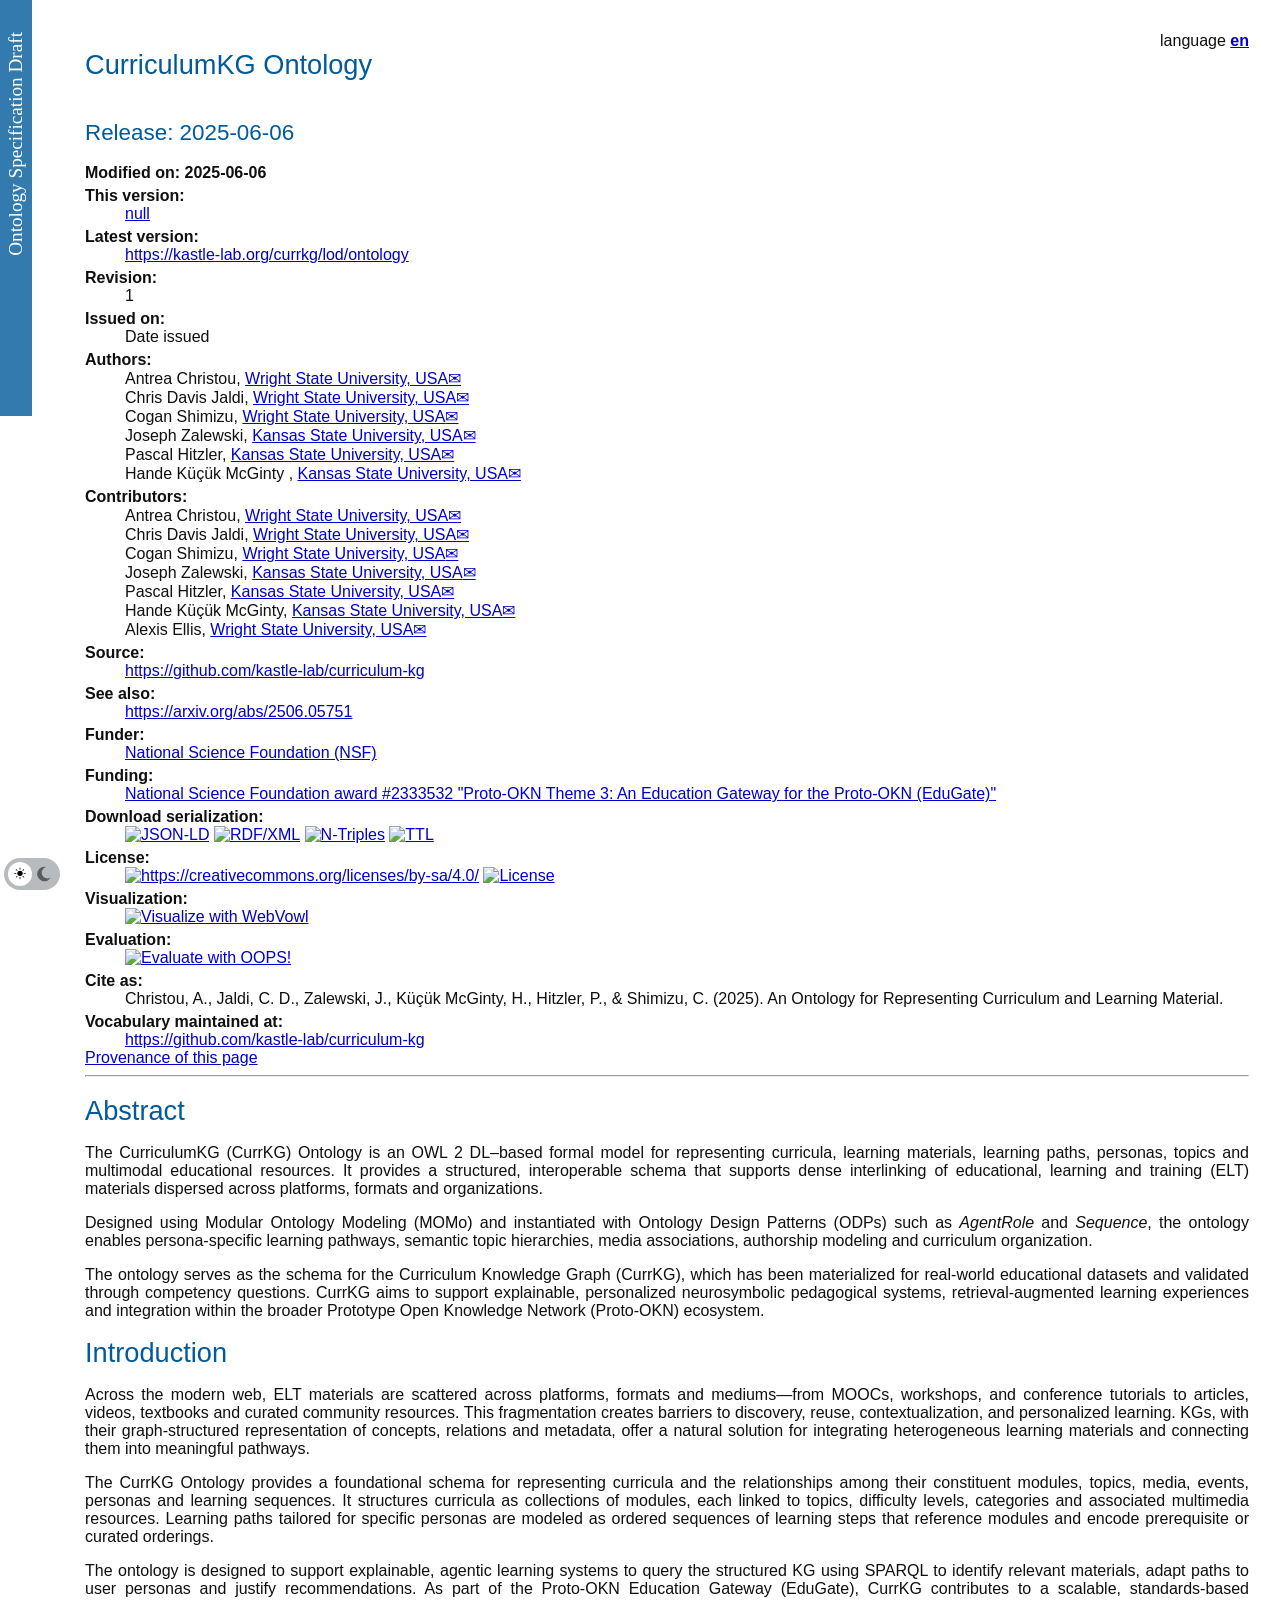
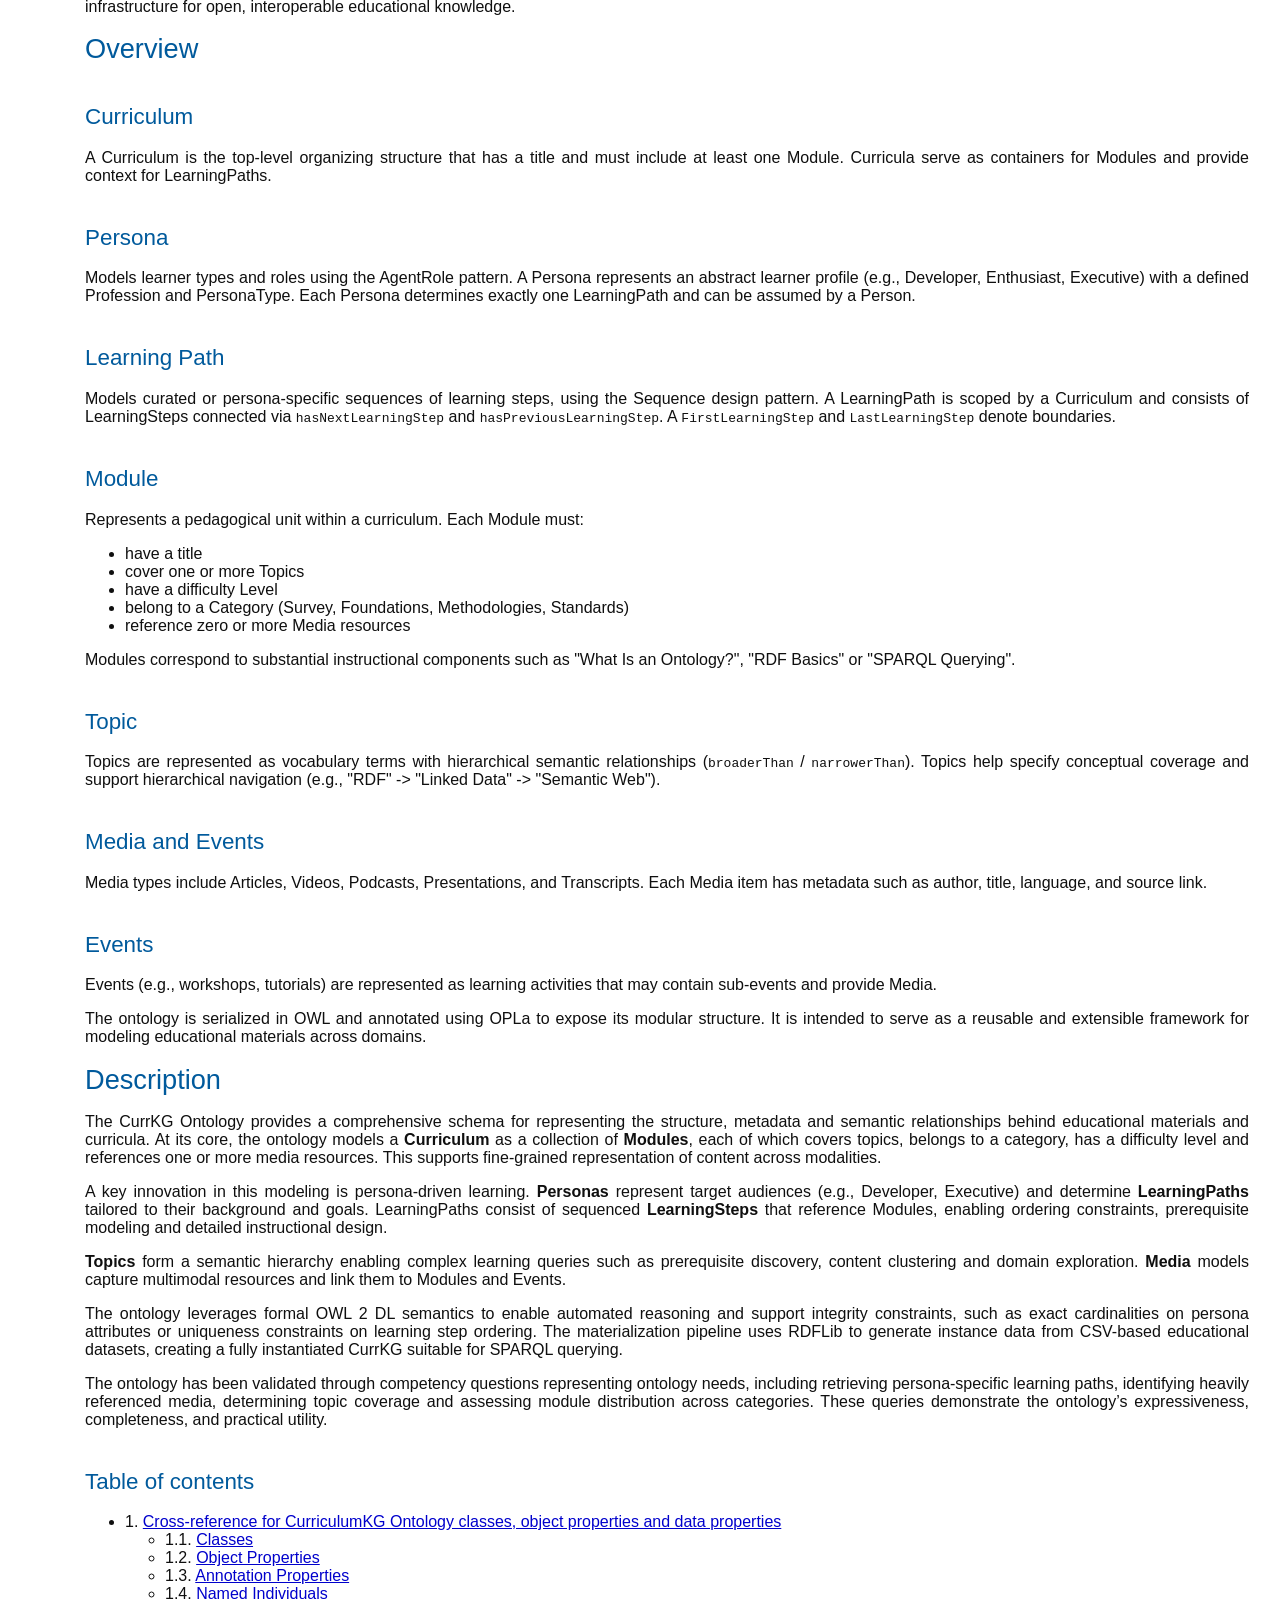
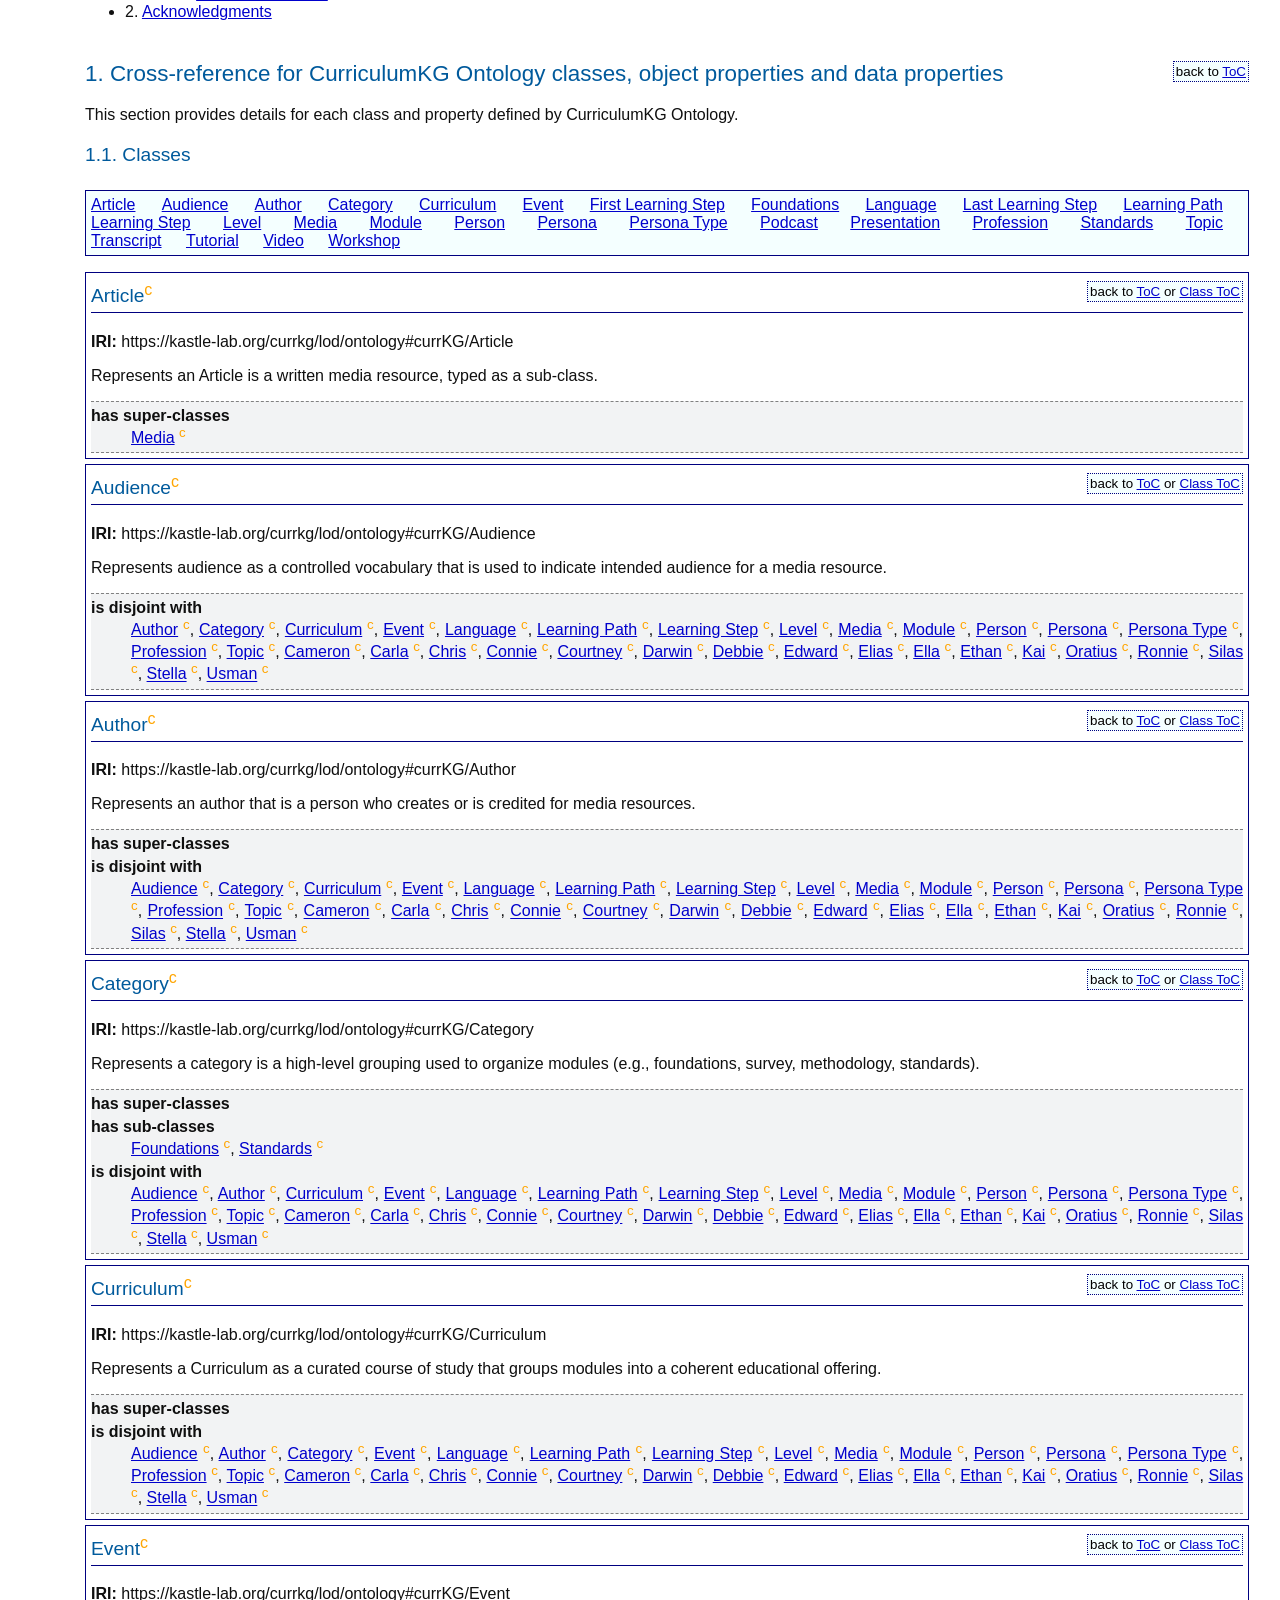
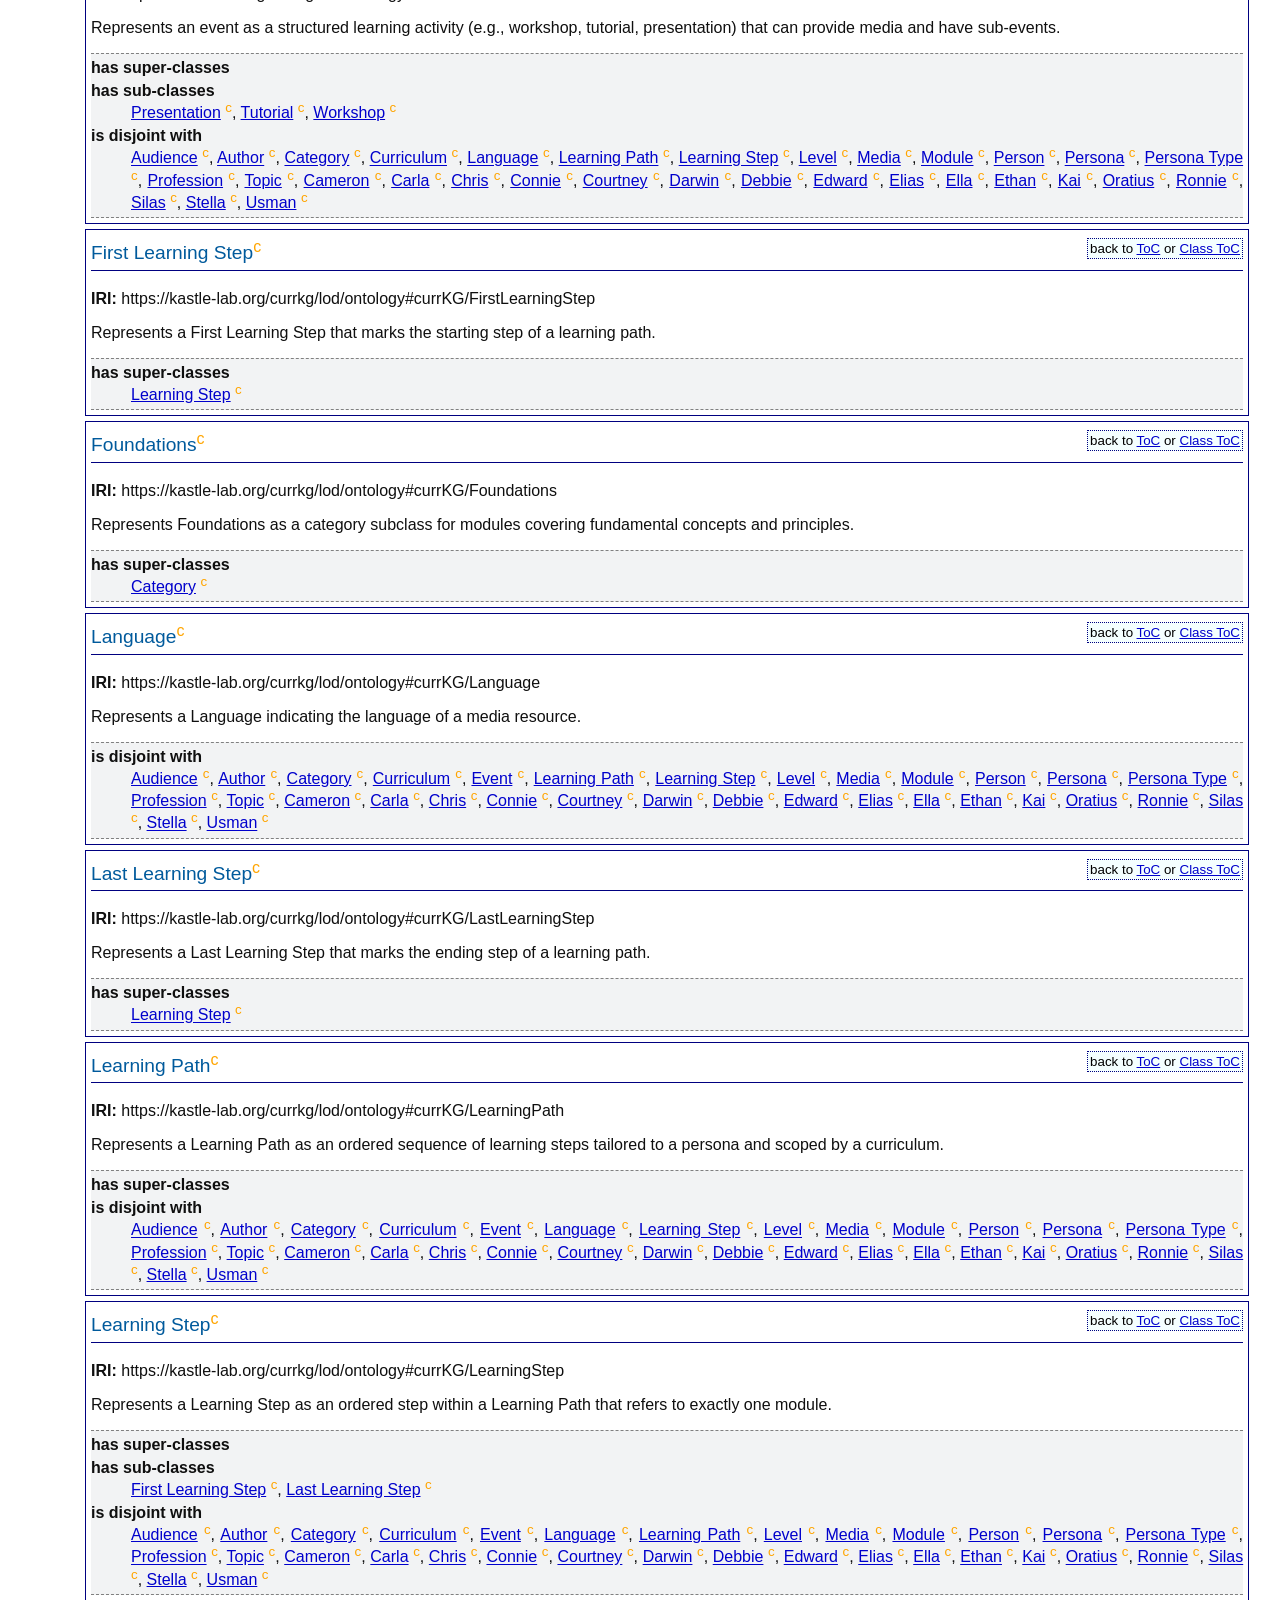
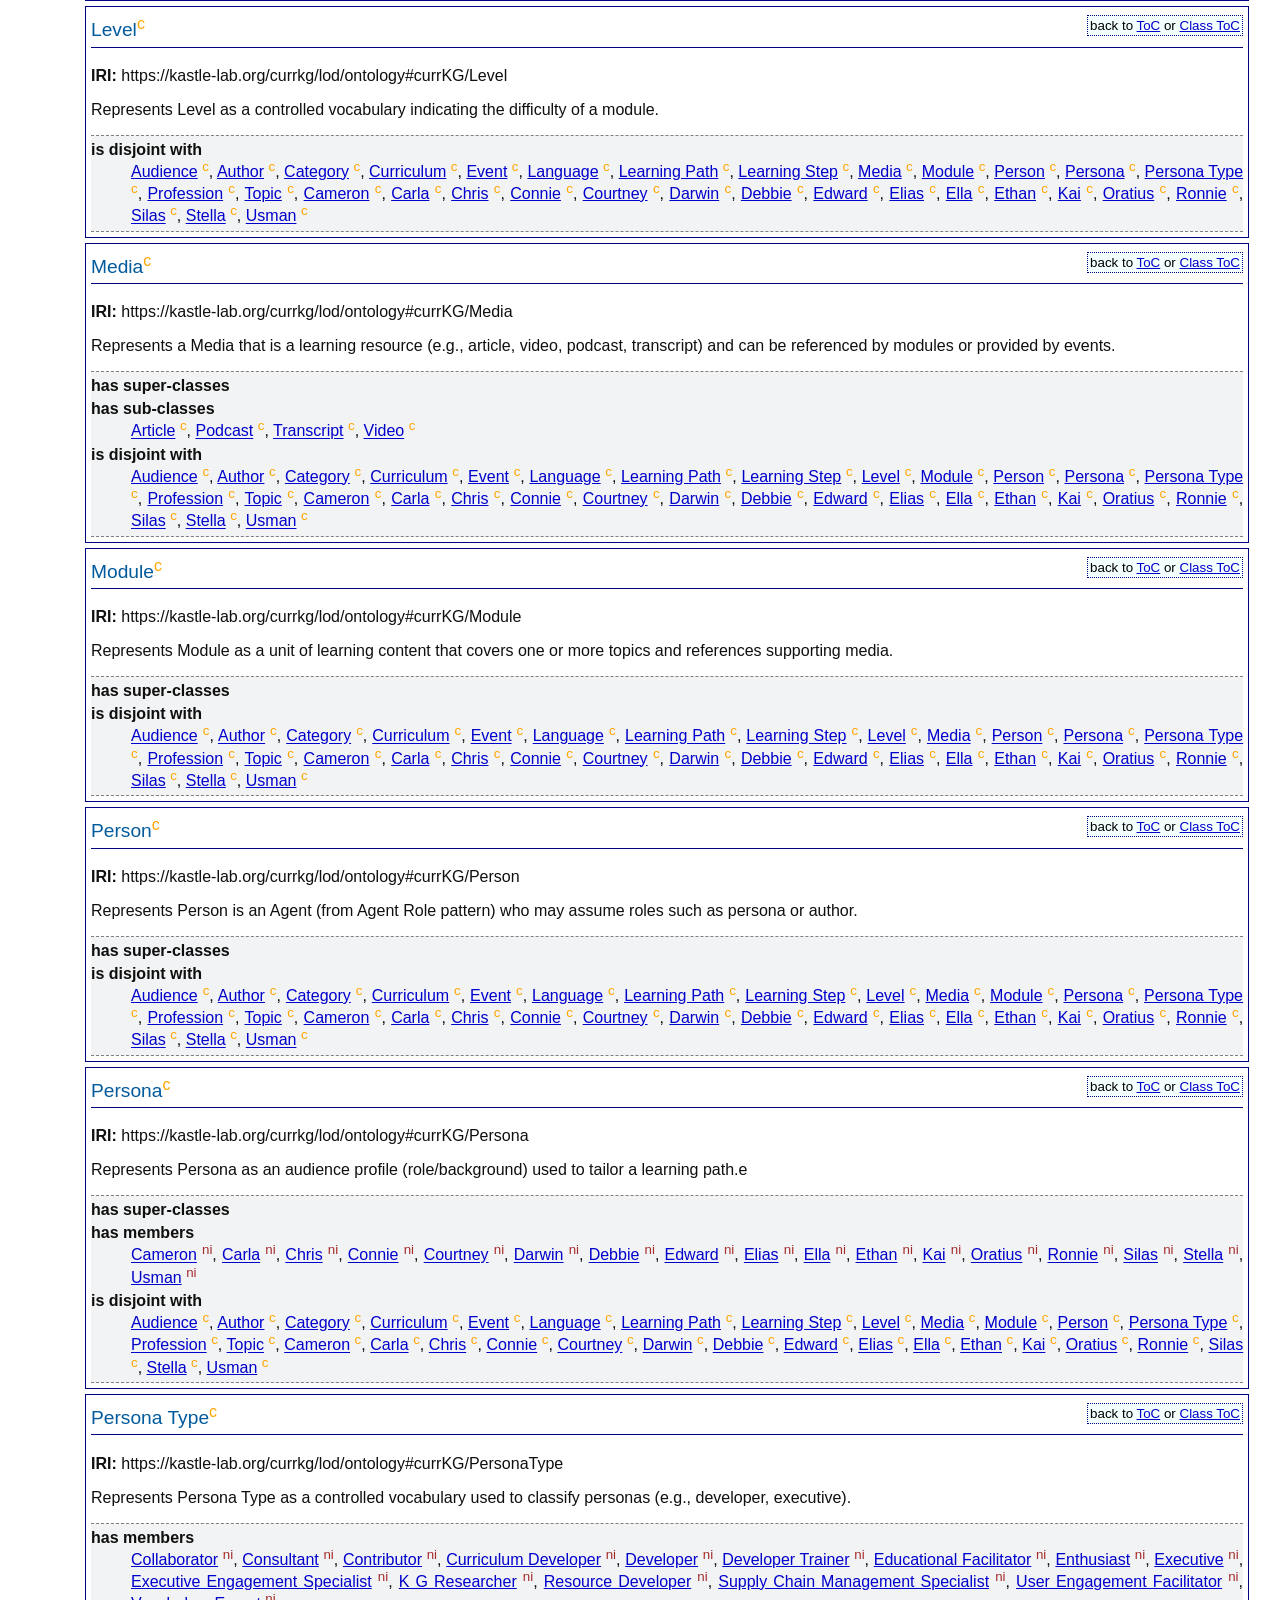
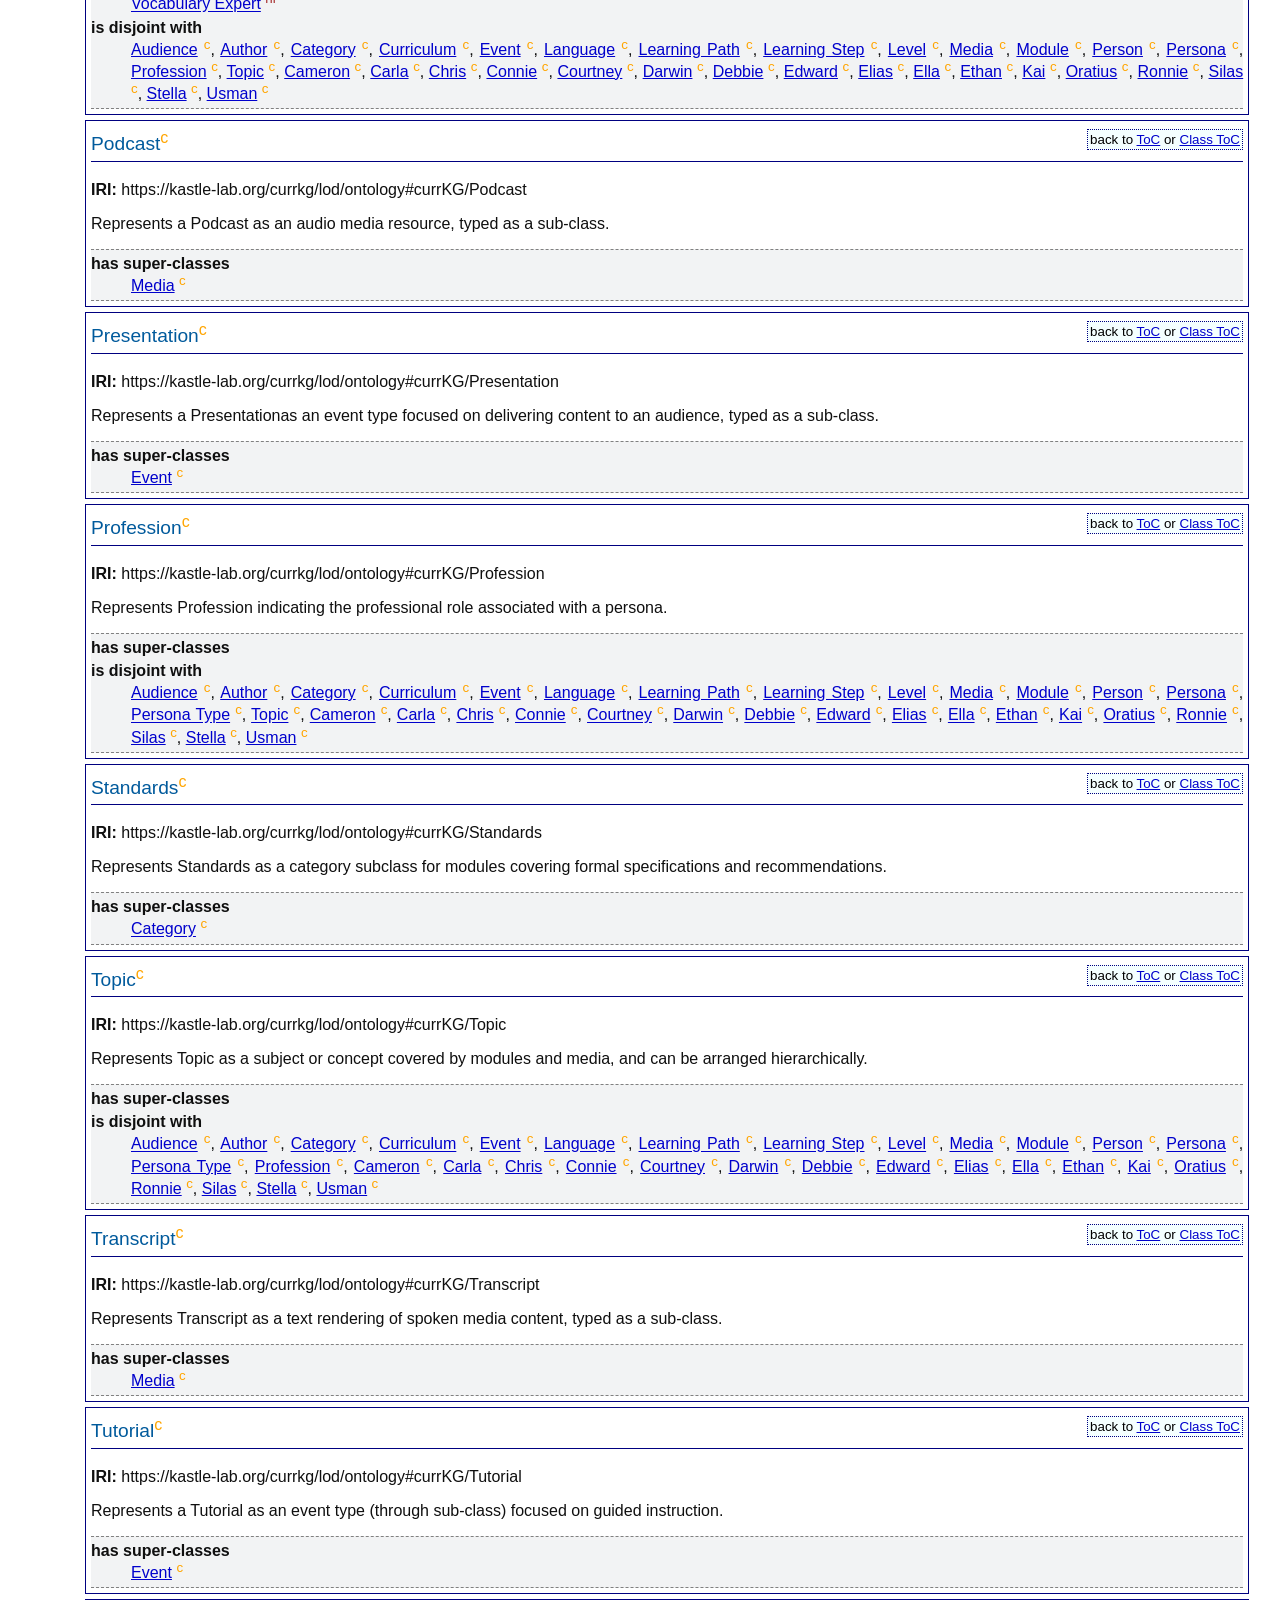
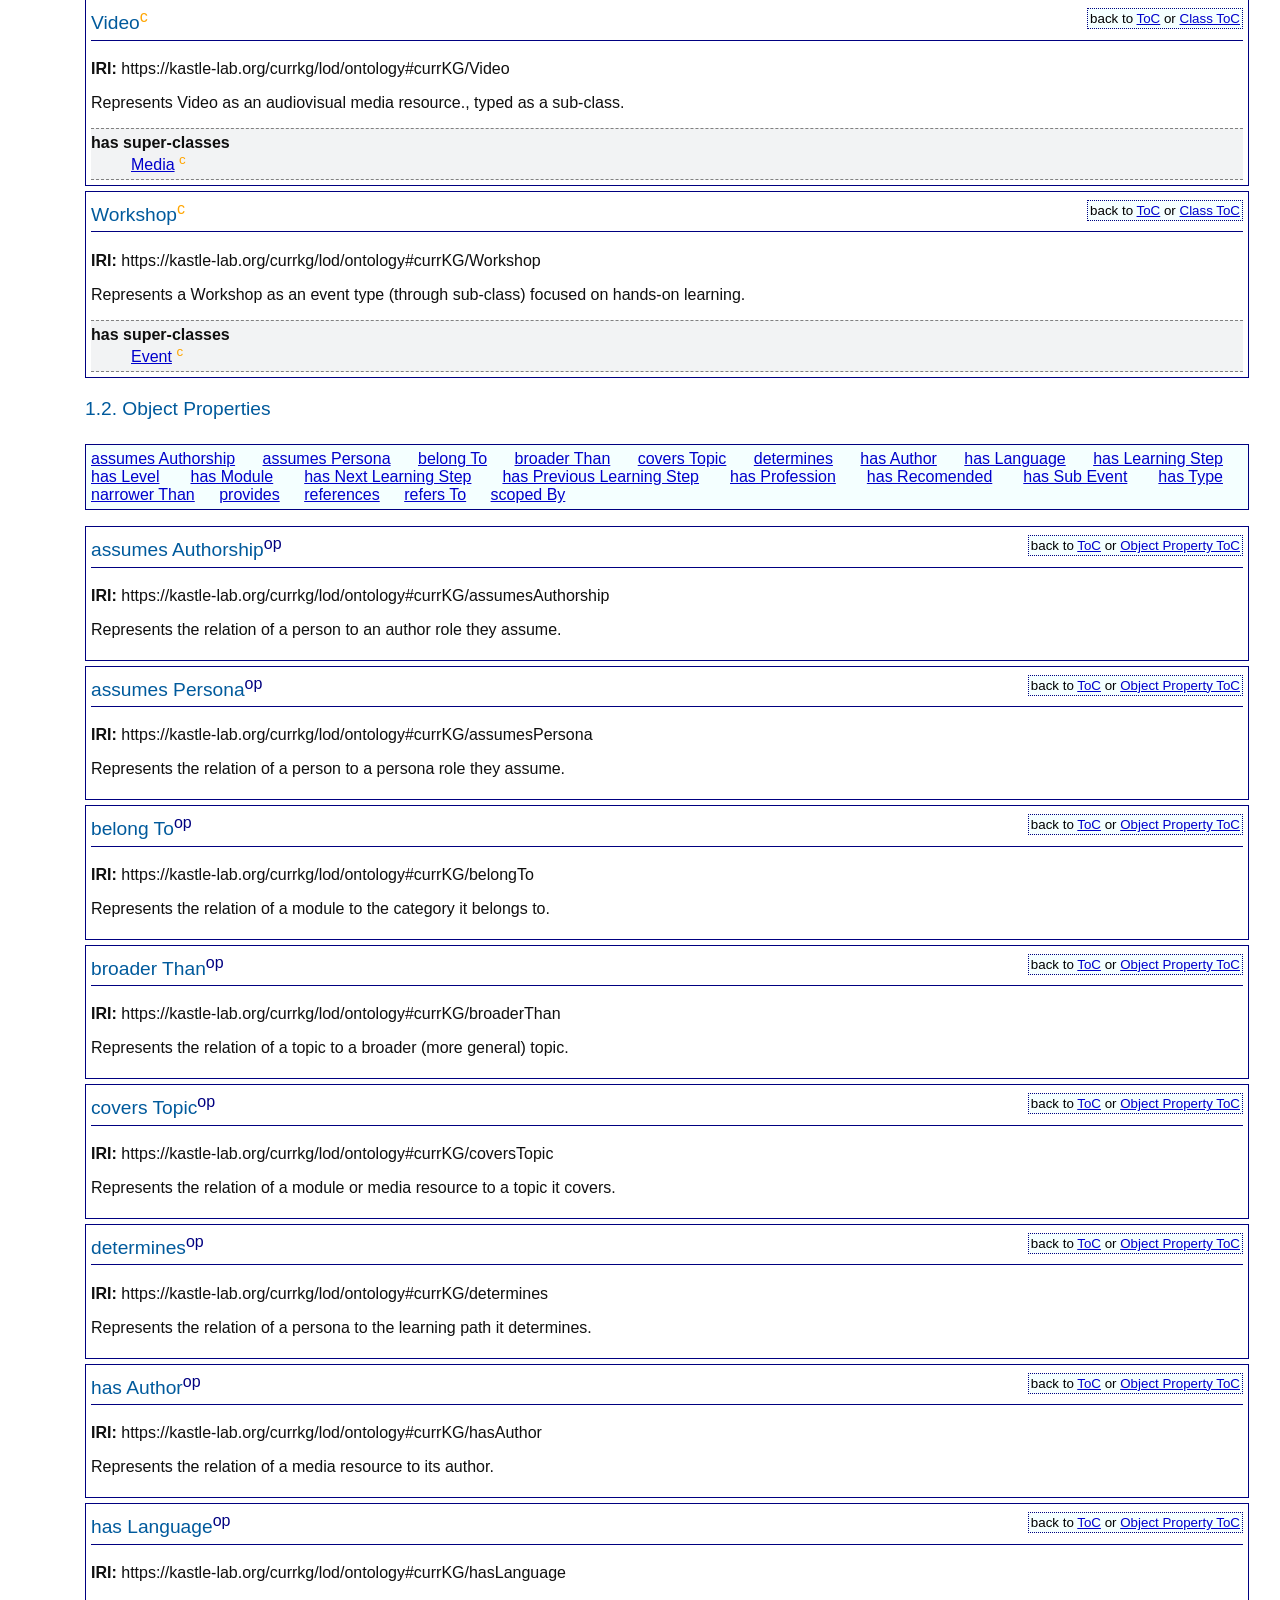
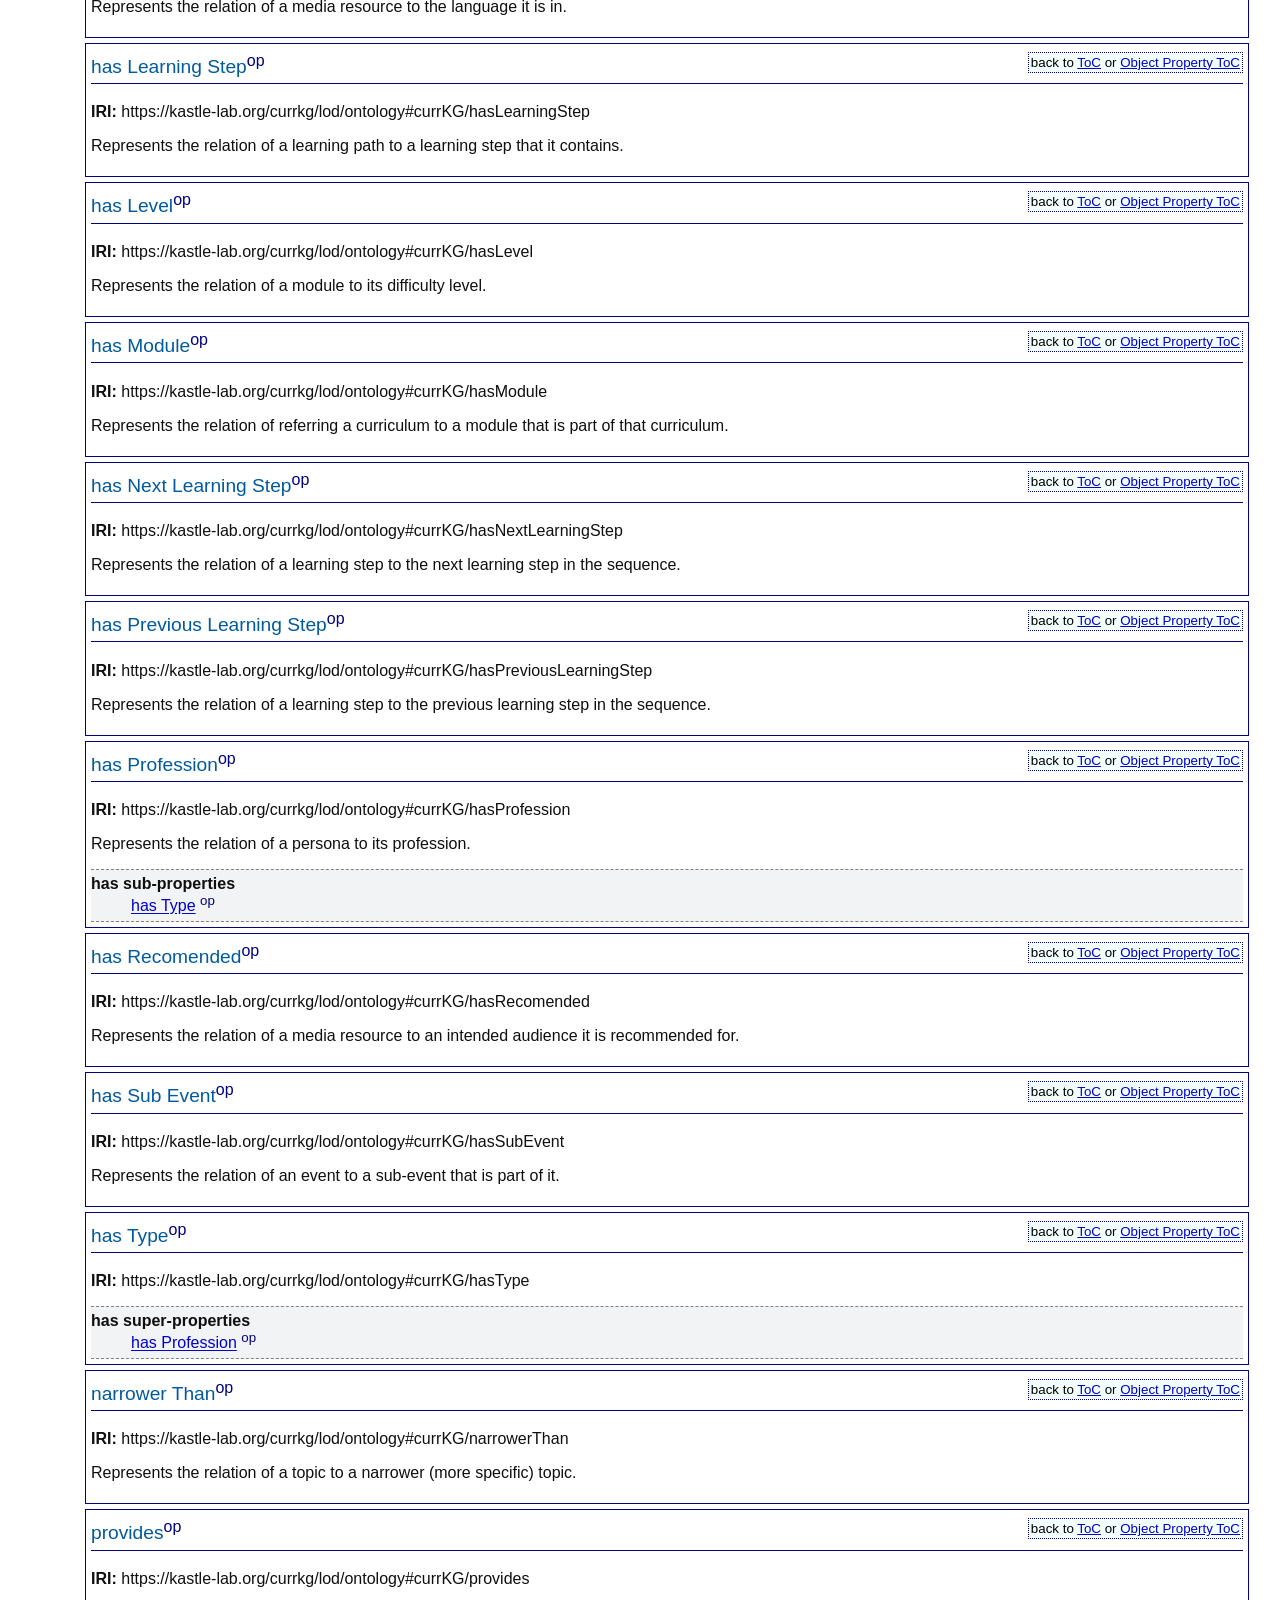
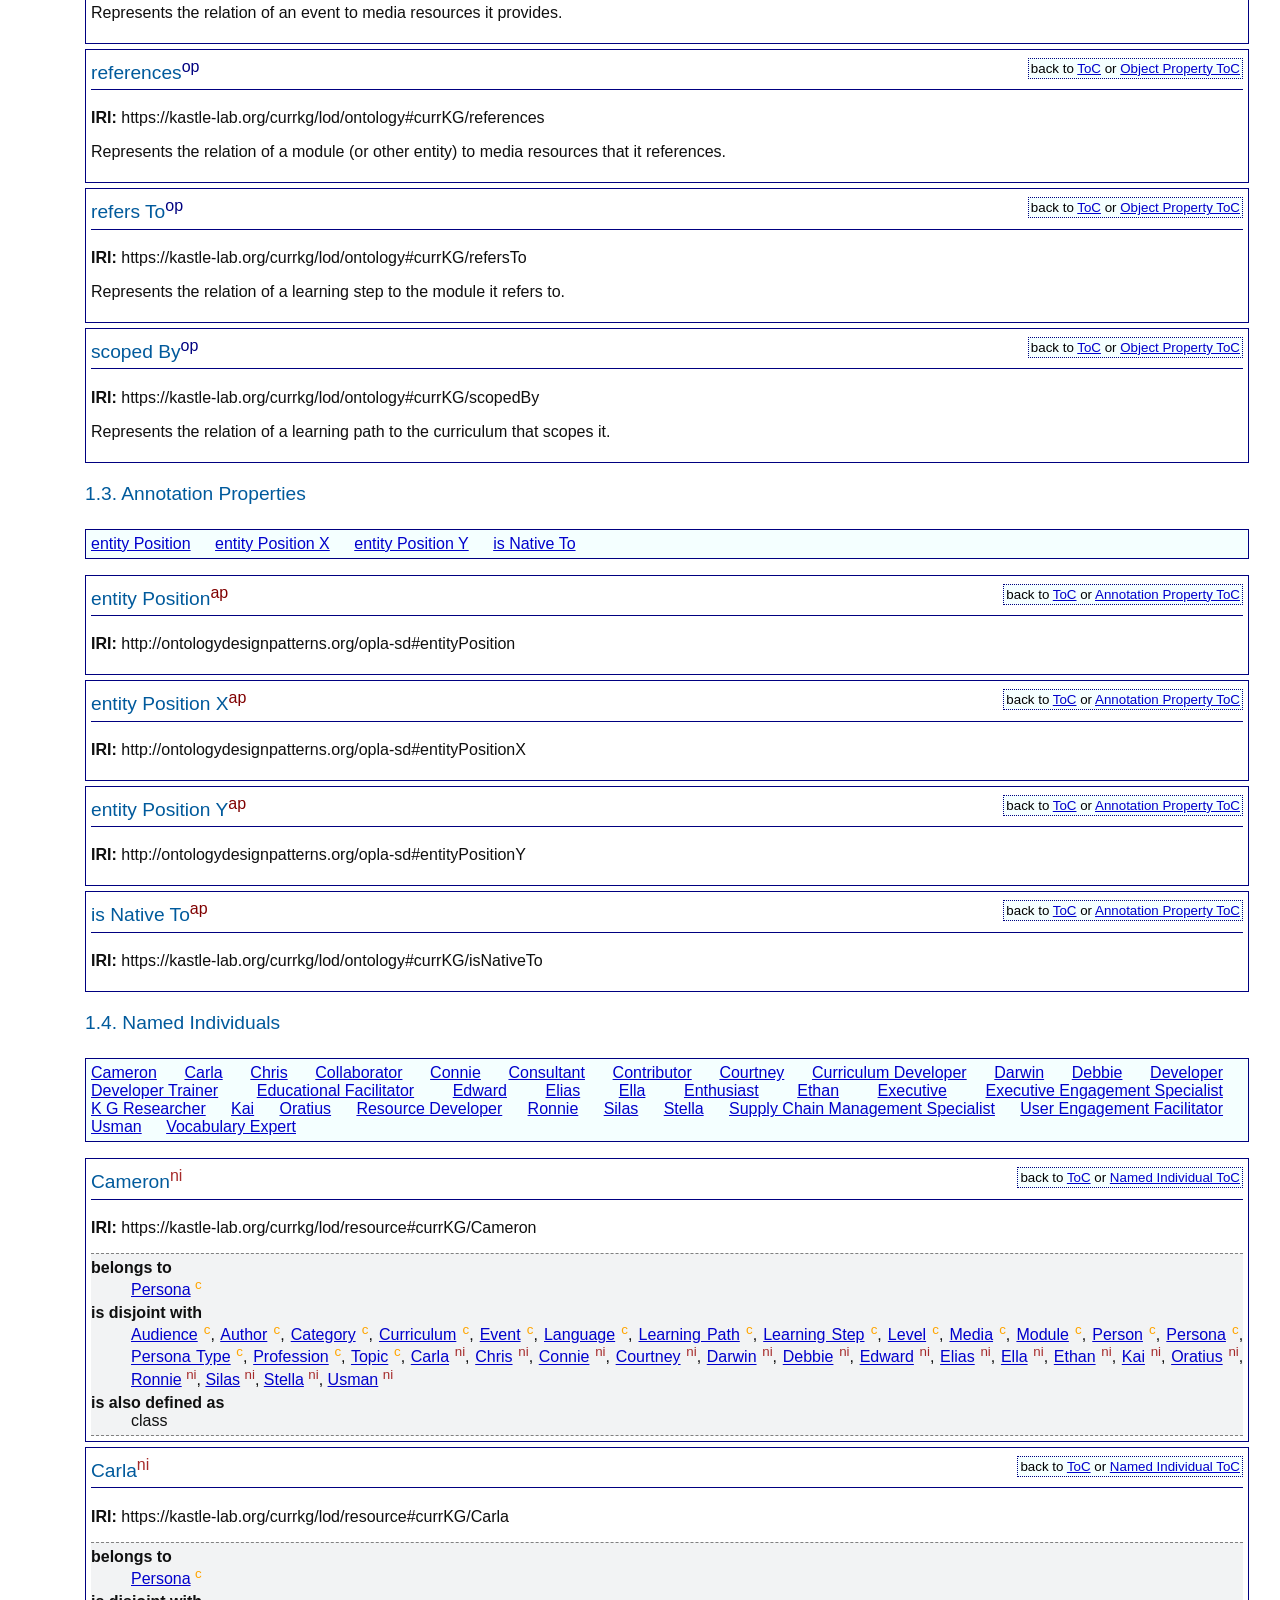
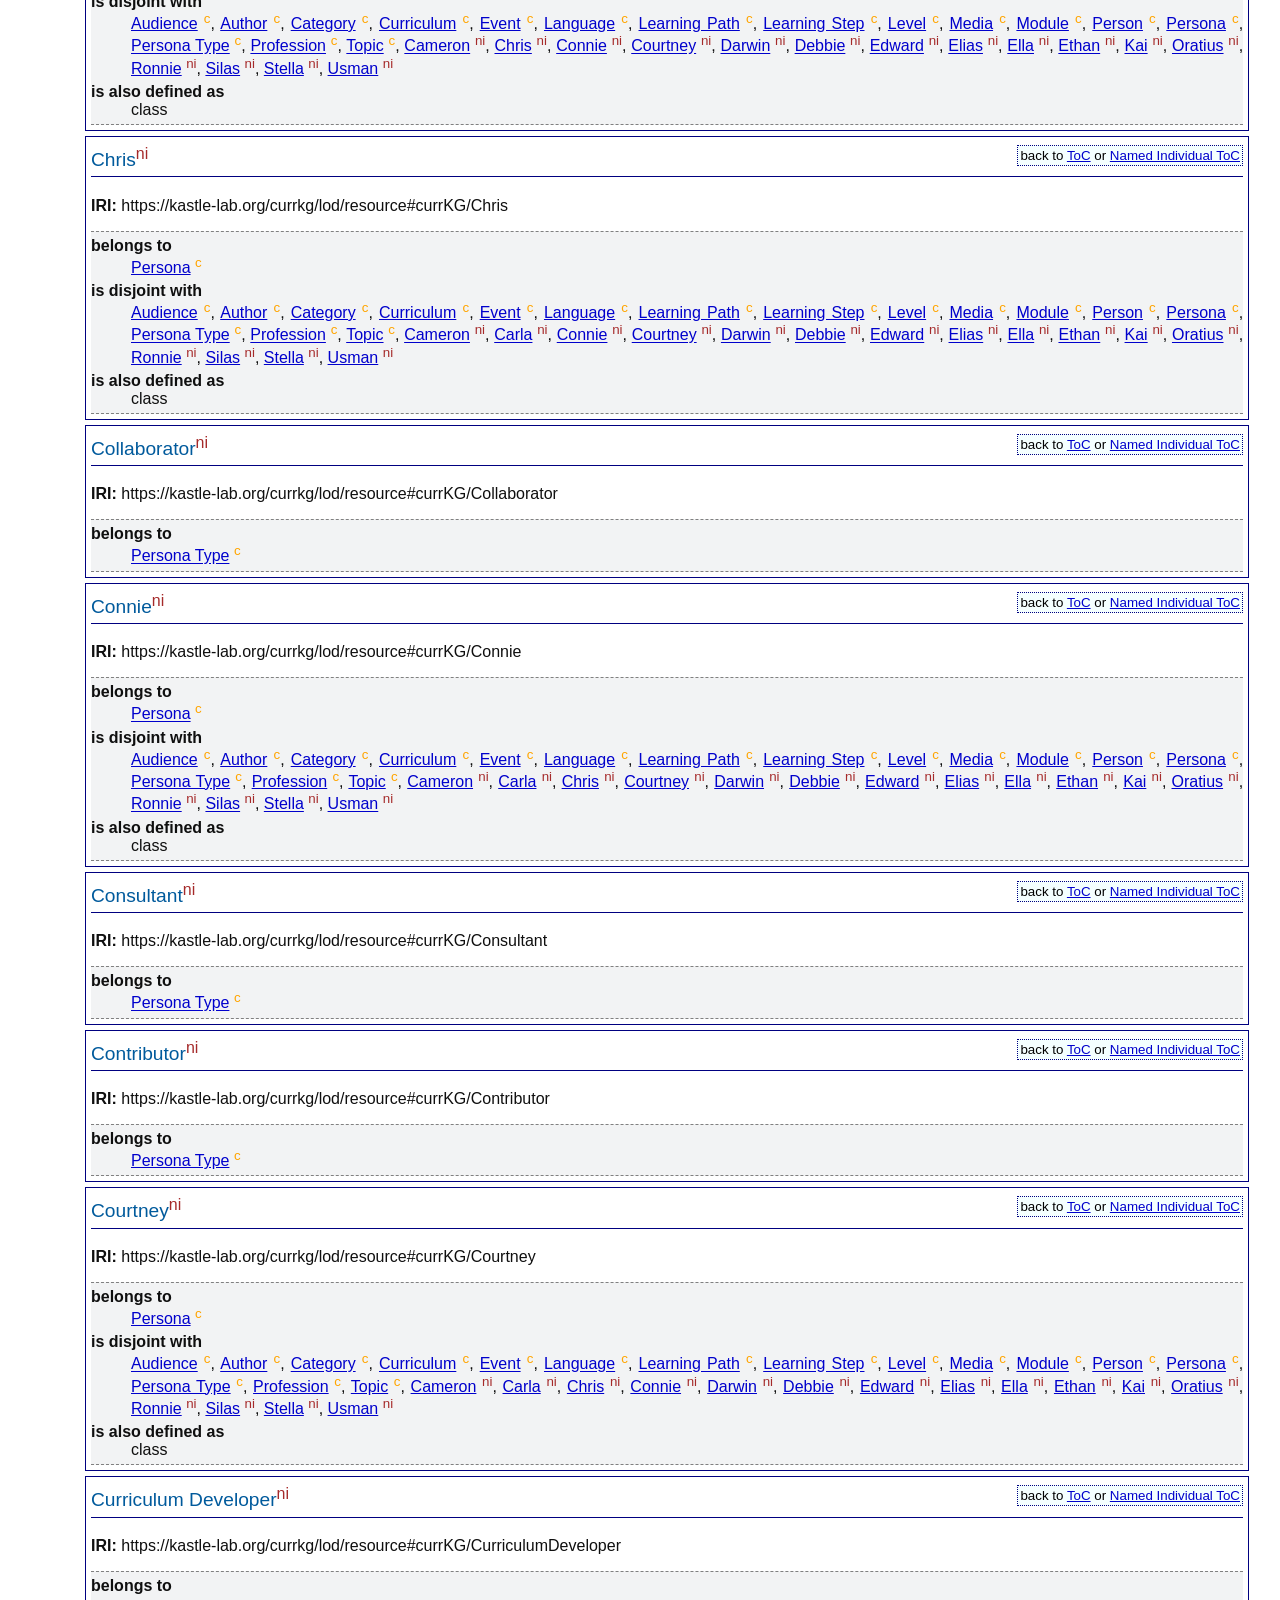
==== commit f25dc71a: "namespace fixes" ====
--- a/docs/index-en.html
+++ b/docs/index-en.html
@@ -226,37 +226,37 @@
 <div xmlns:widoco="https://w3id.org/widoco/vocab#" xmlns:xsi="http://www.w3.org/2001/XMLSchema-instance" id="classes">
  <h3 id="classes-headline" class="list">Classes</h3>
  <ul class="hlist">
-  <li><a href="#/currKG/Article" title="https://kastle-lab.org/currkg/lod/ontology/currKG/Article"> <span>Article</span> </a></li>
-  <li><a href="#/currKG/Audience" title="https://kastle-lab.org/currkg/lod/ontology/currKG/Audience"> <span>Audience</span> </a></li>
-  <li><a href="#/currKG/Author" title="https://kastle-lab.org/currkg/lod/ontology/currKG/Author"> <span>Author</span> </a></li>
-  <li><a href="#/currKG/Category" title="https://kastle-lab.org/currkg/lod/ontology/currKG/Category"> <span>Category</span> </a></li>
-  <li><a href="#/currKG/Curriculum" title="https://kastle-lab.org/currkg/lod/ontology/currKG/Curriculum"> <span>Curriculum</span> </a></li>
-  <li><a href="#/currKG/Event" title="https://kastle-lab.org/currkg/lod/ontology/currKG/Event"> <span>Event</span> </a></li>
-  <li><a href="#/currKG/FirstLearningStep" title="https://kastle-lab.org/currkg/lod/ontology/currKG/FirstLearningStep"> <span>First Learning Step</span> </a></li>
-  <li><a href="#/currKG/Foundations" title="https://kastle-lab.org/currkg/lod/ontology/currKG/Foundations"> <span>Foundations</span> </a></li>
-  <li><a href="#/currKG/Language" title="https://kastle-lab.org/currkg/lod/ontology/currKG/Language"> <span>Language</span> </a></li>
-  <li><a href="#/currKG/LastLearningStep" title="https://kastle-lab.org/currkg/lod/ontology/currKG/LastLearningStep"> <span>Last Learning Step</span> </a></li>
-  <li><a href="#/currKG/LearningPath" title="https://kastle-lab.org/currkg/lod/ontology/currKG/LearningPath"> <span>Learning Path</span> </a></li>
-  <li><a href="#/currKG/LearningStep" title="https://kastle-lab.org/currkg/lod/ontology/currKG/LearningStep"> <span>Learning Step</span> </a></li>
-  <li><a href="#/currKG/Level" title="https://kastle-lab.org/currkg/lod/ontology/currKG/Level"> <span>Level</span> </a></li>
-  <li><a href="#/currKG/Media" title="https://kastle-lab.org/currkg/lod/ontology/currKG/Media"> <span>Media</span> </a></li>
-  <li><a href="#/currKG/Module" title="https://kastle-lab.org/currkg/lod/ontology/currKG/Module"> <span>Module</span> </a></li>
-  <li><a href="#/currKG/Person" title="https://kastle-lab.org/currkg/lod/ontology/currKG/Person"> <span>Person</span> </a></li>
-  <li><a href="#/currKG/Persona" title="https://kastle-lab.org/currkg/lod/ontology/currKG/Persona"> <span>Persona</span> </a></li>
-  <li><a href="#/currKG/PersonaType" title="https://kastle-lab.org/currkg/lod/ontology/currKG/PersonaType"> <span>Persona Type</span> </a></li>
-  <li><a href="#/currKG/Podcast" title="https://kastle-lab.org/currkg/lod/ontology/currKG/Podcast"> <span>Podcast</span> </a></li>
-  <li><a href="#/currKG/Presentation" title="https://kastle-lab.org/currkg/lod/ontology/currKG/Presentation"> <span>Presentation</span> </a></li>
-  <li><a href="#/currKG/Profession" title="https://kastle-lab.org/currkg/lod/ontology/currKG/Profession"> <span>Profession</span> </a></li>
-  <li><a href="#/currKG/Standards" title="https://kastle-lab.org/currkg/lod/ontology/currKG/Standards"> <span>Standards</span> </a></li>
-  <li><a href="#/currKG/Topic" title="https://kastle-lab.org/currkg/lod/ontology/currKG/Topic"> <span>Topic</span> </a></li>
-  <li><a href="#/currKG/Transcript" title="https://kastle-lab.org/currkg/lod/ontology/currKG/Transcript"> <span>Transcript</span> </a></li>
-  <li><a href="#/currKG/Tutorial" title="https://kastle-lab.org/currkg/lod/ontology/currKG/Tutorial"> <span>Tutorial</span> </a></li>
-  <li><a href="#/currKG/Video" title="https://kastle-lab.org/currkg/lod/ontology/currKG/Video"> <span>Video</span> </a></li>
-  <li><a href="#/currKG/Workshop" title="https://kastle-lab.org/currkg/lod/ontology/currKG/Workshop"> <span>Workshop</span> </a></li>
+  <li><a href="#/currKG/Article" title="https://kastle-lab.org/currkg/lod/ontology#currKG/Article"> <span>Article</span> </a></li>
+  <li><a href="#/currKG/Audience" title="https://kastle-lab.org/currkg/lod/ontology#currKG/Audience"> <span>Audience</span> </a></li>
+  <li><a href="#/currKG/Author" title="https://kastle-lab.org/currkg/lod/ontology#currKG/Author"> <span>Author</span> </a></li>
+  <li><a href="#/currKG/Category" title="https://kastle-lab.org/currkg/lod/ontology#currKG/Category"> <span>Category</span> </a></li>
+  <li><a href="#/currKG/Curriculum" title="https://kastle-lab.org/currkg/lod/ontology#currKG/Curriculum"> <span>Curriculum</span> </a></li>
+  <li><a href="#/currKG/Event" title="https://kastle-lab.org/currkg/lod/ontology#currKG/Event"> <span>Event</span> </a></li>
+  <li><a href="#/currKG/FirstLearningStep" title="https://kastle-lab.org/currkg/lod/ontology#currKG/FirstLearningStep"> <span>First Learning Step</span> </a></li>
+  <li><a href="#/currKG/Foundations" title="https://kastle-lab.org/currkg/lod/ontology#currKG/Foundations"> <span>Foundations</span> </a></li>
+  <li><a href="#/currKG/Language" title="https://kastle-lab.org/currkg/lod/ontology#currKG/Language"> <span>Language</span> </a></li>
+  <li><a href="#/currKG/LastLearningStep" title="https://kastle-lab.org/currkg/lod/ontology#currKG/LastLearningStep"> <span>Last Learning Step</span> </a></li>
+  <li><a href="#/currKG/LearningPath" title="https://kastle-lab.org/currkg/lod/ontology#currKG/LearningPath"> <span>Learning Path</span> </a></li>
+  <li><a href="#/currKG/LearningStep" title="https://kastle-lab.org/currkg/lod/ontology#currKG/LearningStep"> <span>Learning Step</span> </a></li>
+  <li><a href="#/currKG/Level" title="https://kastle-lab.org/currkg/lod/ontology#currKG/Level"> <span>Level</span> </a></li>
+  <li><a href="#/currKG/Media" title="https://kastle-lab.org/currkg/lod/ontology#currKG/Media"> <span>Media</span> </a></li>
+  <li><a href="#/currKG/Module" title="https://kastle-lab.org/currkg/lod/ontology#currKG/Module"> <span>Module</span> </a></li>
+  <li><a href="#/currKG/Person" title="https://kastle-lab.org/currkg/lod/ontology#currKG/Person"> <span>Person</span> </a></li>
+  <li><a href="#/currKG/Persona" title="https://kastle-lab.org/currkg/lod/ontology#currKG/Persona"> <span>Persona</span> </a></li>
+  <li><a href="#/currKG/PersonaType" title="https://kastle-lab.org/currkg/lod/ontology#currKG/PersonaType"> <span>Persona Type</span> </a></li>
+  <li><a href="#/currKG/Podcast" title="https://kastle-lab.org/currkg/lod/ontology#currKG/Podcast"> <span>Podcast</span> </a></li>
+  <li><a href="#/currKG/Presentation" title="https://kastle-lab.org/currkg/lod/ontology#currKG/Presentation"> <span>Presentation</span> </a></li>
+  <li><a href="#/currKG/Profession" title="https://kastle-lab.org/currkg/lod/ontology#currKG/Profession"> <span>Profession</span> </a></li>
+  <li><a href="#/currKG/Standards" title="https://kastle-lab.org/currkg/lod/ontology#currKG/Standards"> <span>Standards</span> </a></li>
+  <li><a href="#/currKG/Topic" title="https://kastle-lab.org/currkg/lod/ontology#currKG/Topic"> <span>Topic</span> </a></li>
+  <li><a href="#/currKG/Transcript" title="https://kastle-lab.org/currkg/lod/ontology#currKG/Transcript"> <span>Transcript</span> </a></li>
+  <li><a href="#/currKG/Tutorial" title="https://kastle-lab.org/currkg/lod/ontology#currKG/Tutorial"> <span>Tutorial</span> </a></li>
+  <li><a href="#/currKG/Video" title="https://kastle-lab.org/currkg/lod/ontology#currKG/Video"> <span>Video</span> </a></li>
+  <li><a href="#/currKG/Workshop" title="https://kastle-lab.org/currkg/lod/ontology#currKG/Workshop"> <span>Workshop</span> </a></li>
  </ul>
  <div class="entity" id="/currKG/Article">
   <h3>Article<sup class="type-c" title="class">c</sup> <span class="backlink"> back to <a href="#toc">ToC</a> or <a href="#classes">Class ToC</a> </span></h3>
-  <p><strong>IRI:</strong> https://kastle-lab.org/currkg/lod/ontology/currKG/Article</p>
+  <p><strong>IRI:</strong> https://kastle-lab.org/currkg/lod/ontology#currKG/Article</p>
   <div class="comment">
    <span class="markdown">Represents an Article is a written media resource, typed as a sub-class.</span>
   </div>
@@ -265,13 +265,13 @@
     has super-classes
    </dt>
    <dd>
-    <a href="#/currKG/Media" title="https://kastle-lab.org/currkg/lod/ontology/currKG/Media">Media</a> <sup class="type-c" title="class">c</sup>
+    <a href="#/currKG/Media" title="https://kastle-lab.org/currkg/lod/ontology#currKG/Media">Media</a> <sup class="type-c" title="class">c</sup>
    </dd>
   </dl>
  </div>
  <div class="entity" id="/currKG/Audience">
   <h3>Audience<sup class="type-c" title="class">c</sup> <span class="backlink"> back to <a href="#toc">ToC</a> or <a href="#classes">Class ToC</a> </span></h3>
-  <p><strong>IRI:</strong> https://kastle-lab.org/currkg/lod/ontology/currKG/Audience</p>
+  <p><strong>IRI:</strong> https://kastle-lab.org/currkg/lod/ontology#currKG/Audience</p>
   <div class="comment">
    <span class="markdown">Represents audience as a controlled vocabulary that is used to indicate intended audience for a media resource.</span>
   </div>
@@ -280,13 +280,13 @@
     is disjoint with
    </dt>
    <dd>
-    <a href="#/currKG/Author" title="https://kastle-lab.org/currkg/lod/ontology/currKG/Author">Author</a> <sup class="type-c" title="class">c</sup>, <a href="#/currKG/Category" title="https://kastle-lab.org/currkg/lod/ontology/currKG/Category">Category</a> <sup class="type-c" title="class">c</sup>, <a href="#/currKG/Curriculum" title="https://kastle-lab.org/currkg/lod/ontology/currKG/Curriculum">Curriculum</a> <sup class="type-c" title="class">c</sup>, <a href="#/currKG/Event" title="https://kastle-lab.org/currkg/lod/ontology/currKG/Event">Event</a> <sup class="type-c" title="class">c</sup>, <a href="#/currKG/Language" title="https://kastle-lab.org/currkg/lod/ontology/currKG/Language">Language</a> <sup class="type-c" title="class">c</sup>, <a href="#/currKG/LearningPath" title="https://kastle-lab.org/currkg/lod/ontology/currKG/LearningPath">Learning Path</a> <sup class="type-c" title="class">c</sup>, <a href="#/currKG/LearningStep" title="https://kastle-lab.org/currkg/lod/ontology/currKG/LearningStep">Learning Step</a> <sup class="type-c" title="class">c</sup>, <a href="#/currKG/Level" title="https://kastle-lab.org/currkg/lod/ontology/currKG/Level">Level</a> <sup class="type-c" title="class">c</sup>, <a href="#/currKG/Media" title="https://kastle-lab.org/currkg/lod/ontology/currKG/Media">Media</a> <sup class="type-c" title="class">c</sup>, <a href="#/currKG/Module" title="https://kastle-lab.org/currkg/lod/ontology/currKG/Module">Module</a> <sup class="type-c" title="class">c</sup>, <a href="#/currKG/Person" title="https://kastle-lab.org/currkg/lod/ontology/currKG/Person">Person</a> <sup class="type-c" title="class">c</sup>, <a href="#/currKG/Persona" title="https://kastle-lab.org/currkg/lod/ontology/currKG/Persona">Persona</a> <sup class="type-c" title="class">c</sup>, <a href="#/currKG/PersonaType" title="https://kastle-lab.org/currkg/lod/ontology/currKG/PersonaType">Persona Type</a> <sup class="type-c" title="class">c</sup>, <a href="#/currKG/Profession" title="https://kastle-lab.org/currkg/lod/ontology/currKG/Profession">Profession</a> <sup class="type-c" title="class">c</sup>, <a href="#/currKG/Topic" title="https://kastle-lab.org/currkg/lod/ontology/currKG/Topic">Topic</a> <sup class="type-c" title="class">c</sup>, <a href="https://kastle-lab.org/currkg/lod/resource/currKG/Cameron" target="_blank" title="https://kastle-lab.org/currkg/lod/resource/currKG/Cameron">Cameron</a> <sup class="type-c" title="class">c</sup>, <a href="https://kastle-lab.org/currkg/lod/resource/currKG/Carla" target="_blank" title="https://kastle-lab.org/currkg/lod/resource/currKG/Carla">Carla</a> <sup class="type-c" title="class">c</sup>, <a href="https://kastle-lab.org/currkg/lod/resource/currKG/Chris" target="_blank" title="https://kastle-lab.org/currkg/lod/resource/currKG/Chris">Chris</a> <sup class="type-c" title="class">c</sup>, <a href="https://kastle-lab.org/currkg/lod/resource/currKG/Connie" target="_blank" title="https://kastle-lab.org/currkg/lod/resource/currKG/Connie">Connie</a> <sup class="type-c" title="class">c</sup>, <a href="https://kastle-lab.org/currkg/lod/resource/currKG/Courtney" target="_blank" title="https://kastle-lab.org/currkg/lod/resource/currKG/Courtney">Courtney</a> <sup class="type-c" title="class">c</sup>, <a href="https://kastle-lab.org/currkg/lod/resource/currKG/Darwin" target="_blank" title="https://kastle-lab.org/currkg/lod/resource/currKG/Darwin">Darwin</a> <sup class="type-c" title="class">c</sup>, <a href="https://kastle-lab.org/currkg/lod/resource/currKG/Debbie" target="_blank" title="https://kastle-lab.org/currkg/lod/resource/currKG/Debbie">Debbie</a> <sup class="type-c" title="class">c</sup>, <a href="https://kastle-lab.org/currkg/lod/resource/currKG/Edward" target="_blank" title="https://kastle-lab.org/currkg/lod/resource/currKG/Edward">Edward</a> <sup class="type-c" title="class">c</sup>, <a href="https://kastle-lab.org/currkg/lod/resource/currKG/Elias" target="_blank" title="https://kastle-lab.org/currkg/lod/resource/currKG/Elias">Elias</a> <sup class="type-c" title="class">c</sup>, <a href="https://kastle-lab.org/currkg/lod/resource/currKG/Ella" target="_blank" title="https://kastle-lab.org/currkg/lod/resource/currKG/Ella">Ella</a> <sup class="type-c" title="class">c</sup>, <a href="https://kastle-lab.org/currkg/lod/resource/currKG/Ethan" target="_blank" title="https://kastle-lab.org/currkg/lod/resource/currKG/Ethan">Ethan</a> <sup class="type-c" title="class">c</sup>, <a href="https://kastle-lab.org/currkg/lod/resource/currKG/Kai" target="_blank" title="https://kastle-lab.org/currkg/lod/resource/currKG/Kai">Kai</a> <sup class="type-c" title="class">c</sup>, <a href="https://kastle-lab.org/currkg/lod/resource/currKG/Oratius" target="_blank" title="https://kastle-lab.org/currkg/lod/resource/currKG/Oratius">Oratius</a> <sup class="type-c" title="class">c</sup>, <a href="https://kastle-lab.org/currkg/lod/resource/currKG/Ronnie" target="_blank" title="https://kastle-lab.org/currkg/lod/resource/currKG/Ronnie">Ronnie</a> <sup class="type-c" title="class">c</sup>, <a href="https://kastle-lab.org/currkg/lod/resource/currKG/Silas" target="_blank" title="https://kastle-lab.org/currkg/lod/resource/currKG/Silas">Silas</a> <sup class="type-c" title="class">c</sup>, <a href="https://kastle-lab.org/currkg/lod/resource/currKG/Stella" target="_blank" title="https://kastle-lab.org/currkg/lod/resource/currKG/Stella">Stella</a> <sup class="type-c" title="class">c</sup>, <a href="https://kastle-lab.org/currkg/lod/resource/currKG/Usman" target="_blank" title="https://kastle-lab.org/currkg/lod/resource/currKG/Usman">Usman</a> <sup class="type-c" title="class">c</sup>
+    <a href="#/currKG/Author" title="https://kastle-lab.org/currkg/lod/ontology#currKG/Author">Author</a> <sup class="type-c" title="class">c</sup>, <a href="#/currKG/Category" title="https://kastle-lab.org/currkg/lod/ontology#currKG/Category">Category</a> <sup class="type-c" title="class">c</sup>, <a href="#/currKG/Curriculum" title="https://kastle-lab.org/currkg/lod/ontology#currKG/Curriculum">Curriculum</a> <sup class="type-c" title="class">c</sup>, <a href="#/currKG/Event" title="https://kastle-lab.org/currkg/lod/ontology#currKG/Event">Event</a> <sup class="type-c" title="class">c</sup>, <a href="#/currKG/Language" title="https://kastle-lab.org/currkg/lod/ontology#currKG/Language">Language</a> <sup class="type-c" title="class">c</sup>, <a href="#/currKG/LearningPath" title="https://kastle-lab.org/currkg/lod/ontology#currKG/LearningPath">Learning Path</a> <sup class="type-c" title="class">c</sup>, <a href="#/currKG/LearningStep" title="https://kastle-lab.org/currkg/lod/ontology#currKG/LearningStep">Learning Step</a> <sup class="type-c" title="class">c</sup>, <a href="#/currKG/Level" title="https://kastle-lab.org/currkg/lod/ontology#currKG/Level">Level</a> <sup class="type-c" title="class">c</sup>, <a href="#/currKG/Media" title="https://kastle-lab.org/currkg/lod/ontology#currKG/Media">Media</a> <sup class="type-c" title="class">c</sup>, <a href="#/currKG/Module" title="https://kastle-lab.org/currkg/lod/ontology#currKG/Module">Module</a> <sup class="type-c" title="class">c</sup>, <a href="#/currKG/Person" title="https://kastle-lab.org/currkg/lod/ontology#currKG/Person">Person</a> <sup class="type-c" title="class">c</sup>, <a href="#/currKG/Persona" title="https://kastle-lab.org/currkg/lod/ontology#currKG/Persona">Persona</a> <sup class="type-c" title="class">c</sup>, <a href="#/currKG/PersonaType" title="https://kastle-lab.org/currkg/lod/ontology#currKG/PersonaType">Persona Type</a> <sup class="type-c" title="class">c</sup>, <a href="#/currKG/Profession" title="https://kastle-lab.org/currkg/lod/ontology#currKG/Profession">Profession</a> <sup class="type-c" title="class">c</sup>, <a href="#/currKG/Topic" title="https://kastle-lab.org/currkg/lod/ontology#currKG/Topic">Topic</a> <sup class="type-c" title="class">c</sup>, <a href="https://kastle-lab.org/currkg/lod/resource#currKG/Cameron" target="_blank" title="https://kastle-lab.org/currkg/lod/resource#currKG/Cameron">Cameron</a> <sup class="type-c" title="class">c</sup>, <a href="https://kastle-lab.org/currkg/lod/resource#currKG/Carla" target="_blank" title="https://kastle-lab.org/currkg/lod/resource#currKG/Carla">Carla</a> <sup class="type-c" title="class">c</sup>, <a href="https://kastle-lab.org/currkg/lod/resource#currKG/Chris" target="_blank" title="https://kastle-lab.org/currkg/lod/resource#currKG/Chris">Chris</a> <sup class="type-c" title="class">c</sup>, <a href="https://kastle-lab.org/currkg/lod/resource#currKG/Connie" target="_blank" title="https://kastle-lab.org/currkg/lod/resource#currKG/Connie">Connie</a> <sup class="type-c" title="class">c</sup>, <a href="https://kastle-lab.org/currkg/lod/resource#currKG/Courtney" target="_blank" title="https://kastle-lab.org/currkg/lod/resource#currKG/Courtney">Courtney</a> <sup class="type-c" title="class">c</sup>, <a href="https://kastle-lab.org/currkg/lod/resource#currKG/Darwin" target="_blank" title="https://kastle-lab.org/currkg/lod/resource#currKG/Darwin">Darwin</a> <sup class="type-c" title="class">c</sup>, <a href="https://kastle-lab.org/currkg/lod/resource#currKG/Debbie" target="_blank" title="https://kastle-lab.org/currkg/lod/resource#currKG/Debbie">Debbie</a> <sup class="type-c" title="class">c</sup>, <a href="https://kastle-lab.org/currkg/lod/resource#currKG/Edward" target="_blank" title="https://kastle-lab.org/currkg/lod/resource#currKG/Edward">Edward</a> <sup class="type-c" title="class">c</sup>, <a href="https://kastle-lab.org/currkg/lod/resource#currKG/Elias" target="_blank" title="https://kastle-lab.org/currkg/lod/resource#currKG/Elias">Elias</a> <sup class="type-c" title="class">c</sup>, <a href="https://kastle-lab.org/currkg/lod/resource#currKG/Ella" target="_blank" title="https://kastle-lab.org/currkg/lod/resource#currKG/Ella">Ella</a> <sup class="type-c" title="class">c</sup>, <a href="https://kastle-lab.org/currkg/lod/resource#currKG/Ethan" target="_blank" title="https://kastle-lab.org/currkg/lod/resource#currKG/Ethan">Ethan</a> <sup class="type-c" title="class">c</sup>, <a href="https://kastle-lab.org/currkg/lod/resource#currKG/Kai" target="_blank" title="https://kastle-lab.org/currkg/lod/resource#currKG/Kai">Kai</a> <sup class="type-c" title="class">c</sup>, <a href="https://kastle-lab.org/currkg/lod/resource#currKG/Oratius" target="_blank" title="https://kastle-lab.org/currkg/lod/resource#currKG/Oratius">Oratius</a> <sup class="type-c" title="class">c</sup>, <a href="https://kastle-lab.org/currkg/lod/resource#currKG/Ronnie" target="_blank" title="https://kastle-lab.org/currkg/lod/resource#currKG/Ronnie">Ronnie</a> <sup class="type-c" title="class">c</sup>, <a href="https://kastle-lab.org/currkg/lod/resource#currKG/Silas" target="_blank" title="https://kastle-lab.org/currkg/lod/resource#currKG/Silas">Silas</a> <sup class="type-c" title="class">c</sup>, <a href="https://kastle-lab.org/currkg/lod/resource#currKG/Stella" target="_blank" title="https://kastle-lab.org/currkg/lod/resource#currKG/Stella">Stella</a> <sup class="type-c" title="class">c</sup>, <a href="https://kastle-lab.org/currkg/lod/resource#currKG/Usman" target="_blank" title="https://kastle-lab.org/currkg/lod/resource#currKG/Usman">Usman</a> <sup class="type-c" title="class">c</sup>
    </dd>
   </dl>
  </div>
  <div class="entity" id="/currKG/Author">
   <h3>Author<sup class="type-c" title="class">c</sup> <span class="backlink"> back to <a href="#toc">ToC</a> or <a href="#classes">Class ToC</a> </span></h3>
-  <p><strong>IRI:</strong> https://kastle-lab.org/currkg/lod/ontology/currKG/Author</p>
+  <p><strong>IRI:</strong> https://kastle-lab.org/currkg/lod/ontology#currKG/Author</p>
   <div class="comment">
    <span class="markdown">Represents an author that is a person who creates or is credited for media resources.</span>
   </div>
@@ -299,13 +299,13 @@
     is disjoint with
    </dt>
    <dd>
-    <a href="#/currKG/Audience" title="https://kastle-lab.org/currkg/lod/ontology/currKG/Audience">Audience</a> <sup class="type-c" title="class">c</sup>, <a href="#/currKG/Category" title="https://kastle-lab.org/currkg/lod/ontology/currKG/Category">Category</a> <sup class="type-c" title="class">c</sup>, <a href="#/currKG/Curriculum" title="https://kastle-lab.org/currkg/lod/ontology/currKG/Curriculum">Curriculum</a> <sup class="type-c" title="class">c</sup>, <a href="#/currKG/Event" title="https://kastle-lab.org/currkg/lod/ontology/currKG/Event">Event</a> <sup class="type-c" title="class">c</sup>, <a href="#/currKG/Language" title="https://kastle-lab.org/currkg/lod/ontology/currKG/Language">Language</a> <sup class="type-c" title="class">c</sup>, <a href="#/currKG/LearningPath" title="https://kastle-lab.org/currkg/lod/ontology/currKG/LearningPath">Learning Path</a> <sup class="type-c" title="class">c</sup>, <a href="#/currKG/LearningStep" title="https://kastle-lab.org/currkg/lod/ontology/currKG/LearningStep">Learning Step</a> <sup class="type-c" title="class">c</sup>, <a href="#/currKG/Level" title="https://kastle-lab.org/currkg/lod/ontology/currKG/Level">Level</a> <sup class="type-c" title="class">c</sup>, <a href="#/currKG/Media" title="https://kastle-lab.org/currkg/lod/ontology/currKG/Media">Media</a> <sup class="type-c" title="class">c</sup>, <a href="#/currKG/Module" title="https://kastle-lab.org/currkg/lod/ontology/currKG/Module">Module</a> <sup class="type-c" title="class">c</sup>, <a href="#/currKG/Person" title="https://kastle-lab.org/currkg/lod/ontology/currKG/Person">Person</a> <sup class="type-c" title="class">c</sup>, <a href="#/currKG/Persona" title="https://kastle-lab.org/currkg/lod/ontology/currKG/Persona">Persona</a> <sup class="type-c" title="class">c</sup>, <a href="#/currKG/PersonaType" title="https://kastle-lab.org/currkg/lod/ontology/currKG/PersonaType">Persona Type</a> <sup class="type-c" title="class">c</sup>, <a href="#/currKG/Profession" title="https://kastle-lab.org/currkg/lod/ontology/currKG/Profession">Profession</a> <sup class="type-c" title="class">c</sup>, <a href="#/currKG/Topic" title="https://kastle-lab.org/currkg/lod/ontology/currKG/Topic">Topic</a> <sup class="type-c" title="class">c</sup>, <a href="https://kastle-lab.org/currkg/lod/resource/currKG/Cameron" target="_blank" title="https://kastle-lab.org/currkg/lod/resource/currKG/Cameron">Cameron</a> <sup class="type-c" title="class">c</sup>, <a href="https://kastle-lab.org/currkg/lod/resource/currKG/Carla" target="_blank" title="https://kastle-lab.org/currkg/lod/resource/currKG/Carla">Carla</a> <sup class="type-c" title="class">c</sup>, <a href="https://kastle-lab.org/currkg/lod/resource/currKG/Chris" target="_blank" title="https://kastle-lab.org/currkg/lod/resource/currKG/Chris">Chris</a> <sup class="type-c" title="class">c</sup>, <a href="https://kastle-lab.org/currkg/lod/resource/currKG/Connie" target="_blank" title="https://kastle-lab.org/currkg/lod/resource/currKG/Connie">Connie</a> <sup class="type-c" title="class">c</sup>, <a href="https://kastle-lab.org/currkg/lod/resource/currKG/Courtney" target="_blank" title="https://kastle-lab.org/currkg/lod/resource/currKG/Courtney">Courtney</a> <sup class="type-c" title="class">c</sup>, <a href="https://kastle-lab.org/currkg/lod/resource/currKG/Darwin" target="_blank" title="https://kastle-lab.org/currkg/lod/resource/currKG/Darwin">Darwin</a> <sup class="type-c" title="class">c</sup>, <a href="https://kastle-lab.org/currkg/lod/resource/currKG/Debbie" target="_blank" title="https://kastle-lab.org/currkg/lod/resource/currKG/Debbie">Debbie</a> <sup class="type-c" title="class">c</sup>, <a href="https://kastle-lab.org/currkg/lod/resource/currKG/Edward" target="_blank" title="https://kastle-lab.org/currkg/lod/resource/currKG/Edward">Edward</a> <sup class="type-c" title="class">c</sup>, <a href="https://kastle-lab.org/currkg/lod/resource/currKG/Elias" target="_blank" title="https://kastle-lab.org/currkg/lod/resource/currKG/Elias">Elias</a> <sup class="type-c" title="class">c</sup>, <a href="https://kastle-lab.org/currkg/lod/resource/currKG/Ella" target="_blank" title="https://kastle-lab.org/currkg/lod/resource/currKG/Ella">Ella</a> <sup class="type-c" title="class">c</sup>, <a href="https://kastle-lab.org/currkg/lod/resource/currKG/Ethan" target="_blank" title="https://kastle-lab.org/currkg/lod/resource/currKG/Ethan">Ethan</a> <sup class="type-c" title="class">c</sup>, <a href="https://kastle-lab.org/currkg/lod/resource/currKG/Kai" target="_blank" title="https://kastle-lab.org/currkg/lod/resource/currKG/Kai">Kai</a> <sup class="type-c" title="class">c</sup>, <a href="https://kastle-lab.org/currkg/lod/resource/currKG/Oratius" target="_blank" title="https://kastle-lab.org/currkg/lod/resource/currKG/Oratius">Oratius</a> <sup class="type-c" title="class">c</sup>, <a href="https://kastle-lab.org/currkg/lod/resource/currKG/Ronnie" target="_blank" title="https://kastle-lab.org/currkg/lod/resource/currKG/Ronnie">Ronnie</a> <sup class="type-c" title="class">c</sup>, <a href="https://kastle-lab.org/currkg/lod/resource/currKG/Silas" target="_blank" title="https://kastle-lab.org/currkg/lod/resource/currKG/Silas">Silas</a> <sup class="type-c" title="class">c</sup>, <a href="https://kastle-lab.org/currkg/lod/resource/currKG/Stella" target="_blank" title="https://kastle-lab.org/currkg/lod/resource/currKG/Stella">Stella</a> <sup class="type-c" title="class">c</sup>, <a href="https://kastle-lab.org/currkg/lod/resource/currKG/Usman" target="_blank" title="https://kastle-lab.org/currkg/lod/resource/currKG/Usman">Usman</a> <sup class="type-c" title="class">c</sup>
+    <a href="#/currKG/Audience" title="https://kastle-lab.org/currkg/lod/ontology#currKG/Audience">Audience</a> <sup class="type-c" title="class">c</sup>, <a href="#/currKG/Category" title="https://kastle-lab.org/currkg/lod/ontology#currKG/Category">Category</a> <sup class="type-c" title="class">c</sup>, <a href="#/currKG/Curriculum" title="https://kastle-lab.org/currkg/lod/ontology#currKG/Curriculum">Curriculum</a> <sup class="type-c" title="class">c</sup>, <a href="#/currKG/Event" title="https://kastle-lab.org/currkg/lod/ontology#currKG/Event">Event</a> <sup class="type-c" title="class">c</sup>, <a href="#/currKG/Language" title="https://kastle-lab.org/currkg/lod/ontology#currKG/Language">Language</a> <sup class="type-c" title="class">c</sup>, <a href="#/currKG/LearningPath" title="https://kastle-lab.org/currkg/lod/ontology#currKG/LearningPath">Learning Path</a> <sup class="type-c" title="class">c</sup>, <a href="#/currKG/LearningStep" title="https://kastle-lab.org/currkg/lod/ontology#currKG/LearningStep">Learning Step</a> <sup class="type-c" title="class">c</sup>, <a href="#/currKG/Level" title="https://kastle-lab.org/currkg/lod/ontology#currKG/Level">Level</a> <sup class="type-c" title="class">c</sup>, <a href="#/currKG/Media" title="https://kastle-lab.org/currkg/lod/ontology#currKG/Media">Media</a> <sup class="type-c" title="class">c</sup>, <a href="#/currKG/Module" title="https://kastle-lab.org/currkg/lod/ontology#currKG/Module">Module</a> <sup class="type-c" title="class">c</sup>, <a href="#/currKG/Person" title="https://kastle-lab.org/currkg/lod/ontology#currKG/Person">Person</a> <sup class="type-c" title="class">c</sup>, <a href="#/currKG/Persona" title="https://kastle-lab.org/currkg/lod/ontology#currKG/Persona">Persona</a> <sup class="type-c" title="class">c</sup>, <a href="#/currKG/PersonaType" title="https://kastle-lab.org/currkg/lod/ontology#currKG/PersonaType">Persona Type</a> <sup class="type-c" title="class">c</sup>, <a href="#/currKG/Profession" title="https://kastle-lab.org/currkg/lod/ontology#currKG/Profession">Profession</a> <sup class="type-c" title="class">c</sup>, <a href="#/currKG/Topic" title="https://kastle-lab.org/currkg/lod/ontology#currKG/Topic">Topic</a> <sup class="type-c" title="class">c</sup>, <a href="https://kastle-lab.org/currkg/lod/resource#currKG/Cameron" target="_blank" title="https://kastle-lab.org/currkg/lod/resource#currKG/Cameron">Cameron</a> <sup class="type-c" title="class">c</sup>, <a href="https://kastle-lab.org/currkg/lod/resource#currKG/Carla" target="_blank" title="https://kastle-lab.org/currkg/lod/resource#currKG/Carla">Carla</a> <sup class="type-c" title="class">c</sup>, <a href="https://kastle-lab.org/currkg/lod/resource#currKG/Chris" target="_blank" title="https://kastle-lab.org/currkg/lod/resource#currKG/Chris">Chris</a> <sup class="type-c" title="class">c</sup>, <a href="https://kastle-lab.org/currkg/lod/resource#currKG/Connie" target="_blank" title="https://kastle-lab.org/currkg/lod/resource#currKG/Connie">Connie</a> <sup class="type-c" title="class">c</sup>, <a href="https://kastle-lab.org/currkg/lod/resource#currKG/Courtney" target="_blank" title="https://kastle-lab.org/currkg/lod/resource#currKG/Courtney">Courtney</a> <sup class="type-c" title="class">c</sup>, <a href="https://kastle-lab.org/currkg/lod/resource#currKG/Darwin" target="_blank" title="https://kastle-lab.org/currkg/lod/resource#currKG/Darwin">Darwin</a> <sup class="type-c" title="class">c</sup>, <a href="https://kastle-lab.org/currkg/lod/resource#currKG/Debbie" target="_blank" title="https://kastle-lab.org/currkg/lod/resource#currKG/Debbie">Debbie</a> <sup class="type-c" title="class">c</sup>, <a href="https://kastle-lab.org/currkg/lod/resource#currKG/Edward" target="_blank" title="https://kastle-lab.org/currkg/lod/resource#currKG/Edward">Edward</a> <sup class="type-c" title="class">c</sup>, <a href="https://kastle-lab.org/currkg/lod/resource#currKG/Elias" target="_blank" title="https://kastle-lab.org/currkg/lod/resource#currKG/Elias">Elias</a> <sup class="type-c" title="class">c</sup>, <a href="https://kastle-lab.org/currkg/lod/resource#currKG/Ella" target="_blank" title="https://kastle-lab.org/currkg/lod/resource#currKG/Ella">Ella</a> <sup class="type-c" title="class">c</sup>, <a href="https://kastle-lab.org/currkg/lod/resource#currKG/Ethan" target="_blank" title="https://kastle-lab.org/currkg/lod/resource#currKG/Ethan">Ethan</a> <sup class="type-c" title="class">c</sup>, <a href="https://kastle-lab.org/currkg/lod/resource#currKG/Kai" target="_blank" title="https://kastle-lab.org/currkg/lod/resource#currKG/Kai">Kai</a> <sup class="type-c" title="class">c</sup>, <a href="https://kastle-lab.org/currkg/lod/resource#currKG/Oratius" target="_blank" title="https://kastle-lab.org/currkg/lod/resource#currKG/Oratius">Oratius</a> <sup class="type-c" title="class">c</sup>, <a href="https://kastle-lab.org/currkg/lod/resource#currKG/Ronnie" target="_blank" title="https://kastle-lab.org/currkg/lod/resource#currKG/Ronnie">Ronnie</a> <sup class="type-c" title="class">c</sup>, <a href="https://kastle-lab.org/currkg/lod/resource#currKG/Silas" target="_blank" title="https://kastle-lab.org/currkg/lod/resource#currKG/Silas">Silas</a> <sup class="type-c" title="class">c</sup>, <a href="https://kastle-lab.org/currkg/lod/resource#currKG/Stella" target="_blank" title="https://kastle-lab.org/currkg/lod/resource#currKG/Stella">Stella</a> <sup class="type-c" title="class">c</sup>, <a href="https://kastle-lab.org/currkg/lod/resource#currKG/Usman" target="_blank" title="https://kastle-lab.org/currkg/lod/resource#currKG/Usman">Usman</a> <sup class="type-c" title="class">c</sup>
    </dd>
   </dl>
  </div>
  <div class="entity" id="/currKG/Category">
   <h3>Category<sup class="type-c" title="class">c</sup> <span class="backlink"> back to <a href="#toc">ToC</a> or <a href="#classes">Class ToC</a> </span></h3>
-  <p><strong>IRI:</strong> https://kastle-lab.org/currkg/lod/ontology/currKG/Category</p>
+  <p><strong>IRI:</strong> https://kastle-lab.org/currkg/lod/ontology#currKG/Category</p>
   <div class="comment">
    <span class="markdown">Represents a category is a high-level grouping used to organize modules (e.g., foundations, survey, methodology, standards).</span>
   </div>
@@ -318,19 +318,19 @@
     has sub-classes
    </dt>
    <dd>
-    <a href="#/currKG/Foundations" title="https://kastle-lab.org/currkg/lod/ontology/currKG/Foundations">Foundations</a> <sup class="type-c" title="class">c</sup>, <a href="#/currKG/Standards" title="https://kastle-lab.org/currkg/lod/ontology/currKG/Standards">Standards</a> <sup class="type-c" title="class">c</sup>
-   </dd>
-   <dt>
-    is disjoint with
-   </dt>
-   <dd>
-    <a href="#/currKG/Audience" title="https://kastle-lab.org/currkg/lod/ontology/currKG/Audience">Audience</a> <sup class="type-c" title="class">c</sup>, <a href="#/currKG/Author" title="https://kastle-lab.org/currkg/lod/ontology/currKG/Author">Author</a> <sup class="type-c" title="class">c</sup>, <a href="#/currKG/Curriculum" title="https://kastle-lab.org/currkg/lod/ontology/currKG/Curriculum">Curriculum</a> <sup class="type-c" title="class">c</sup>, <a href="#/currKG/Event" title="https://kastle-lab.org/currkg/lod/ontology/currKG/Event">Event</a> <sup class="type-c" title="class">c</sup>, <a href="#/currKG/Language" title="https://kastle-lab.org/currkg/lod/ontology/currKG/Language">Language</a> <sup class="type-c" title="class">c</sup>, <a href="#/currKG/LearningPath" title="https://kastle-lab.org/currkg/lod/ontology/currKG/LearningPath">Learning Path</a> <sup class="type-c" title="class">c</sup>, <a href="#/currKG/LearningStep" title="https://kastle-lab.org/currkg/lod/ontology/currKG/LearningStep">Learning Step</a> <sup class="type-c" title="class">c</sup>, <a href="#/currKG/Level" title="https://kastle-lab.org/currkg/lod/ontology/currKG/Level">Level</a> <sup class="type-c" title="class">c</sup>, <a href="#/currKG/Media" title="https://kastle-lab.org/currkg/lod/ontology/currKG/Media">Media</a> <sup class="type-c" title="class">c</sup>, <a href="#/currKG/Module" title="https://kastle-lab.org/currkg/lod/ontology/currKG/Module">Module</a> <sup class="type-c" title="class">c</sup>, <a href="#/currKG/Person" title="https://kastle-lab.org/currkg/lod/ontology/currKG/Person">Person</a> <sup class="type-c" title="class">c</sup>, <a href="#/currKG/Persona" title="https://kastle-lab.org/currkg/lod/ontology/currKG/Persona">Persona</a> <sup class="type-c" title="class">c</sup>, <a href="#/currKG/PersonaType" title="https://kastle-lab.org/currkg/lod/ontology/currKG/PersonaType">Persona Type</a> <sup class="type-c" title="class">c</sup>, <a href="#/currKG/Profession" title="https://kastle-lab.org/currkg/lod/ontology/currKG/Profession">Profession</a> <sup class="type-c" title="class">c</sup>, <a href="#/currKG/Topic" title="https://kastle-lab.org/currkg/lod/ontology/currKG/Topic">Topic</a> <sup class="type-c" title="class">c</sup>, <a href="https://kastle-lab.org/currkg/lod/resource/currKG/Cameron" target="_blank" title="https://kastle-lab.org/currkg/lod/resource/currKG/Cameron">Cameron</a> <sup class="type-c" title="class">c</sup>, <a href="https://kastle-lab.org/currkg/lod/resource/currKG/Carla" target="_blank" title="https://kastle-lab.org/currkg/lod/resource/currKG/Carla">Carla</a> <sup class="type-c" title="class">c</sup>, <a href="https://kastle-lab.org/currkg/lod/resource/currKG/Chris" target="_blank" title="https://kastle-lab.org/currkg/lod/resource/currKG/Chris">Chris</a> <sup class="type-c" title="class">c</sup>, <a href="https://kastle-lab.org/currkg/lod/resource/currKG/Connie" target="_blank" title="https://kastle-lab.org/currkg/lod/resource/currKG/Connie">Connie</a> <sup class="type-c" title="class">c</sup>, <a href="https://kastle-lab.org/currkg/lod/resource/currKG/Courtney" target="_blank" title="https://kastle-lab.org/currkg/lod/resource/currKG/Courtney">Courtney</a> <sup class="type-c" title="class">c</sup>, <a href="https://kastle-lab.org/currkg/lod/resource/currKG/Darwin" target="_blank" title="https://kastle-lab.org/currkg/lod/resource/currKG/Darwin">Darwin</a> <sup class="type-c" title="class">c</sup>, <a href="https://kastle-lab.org/currkg/lod/resource/currKG/Debbie" target="_blank" title="https://kastle-lab.org/currkg/lod/resource/currKG/Debbie">Debbie</a> <sup class="type-c" title="class">c</sup>, <a href="https://kastle-lab.org/currkg/lod/resource/currKG/Edward" target="_blank" title="https://kastle-lab.org/currkg/lod/resource/currKG/Edward">Edward</a> <sup class="type-c" title="class">c</sup>, <a href="https://kastle-lab.org/currkg/lod/resource/currKG/Elias" target="_blank" title="https://kastle-lab.org/currkg/lod/resource/currKG/Elias">Elias</a> <sup class="type-c" title="class">c</sup>, <a href="https://kastle-lab.org/currkg/lod/resource/currKG/Ella" target="_blank" title="https://kastle-lab.org/currkg/lod/resource/currKG/Ella">Ella</a> <sup class="type-c" title="class">c</sup>, <a href="https://kastle-lab.org/currkg/lod/resource/currKG/Ethan" target="_blank" title="https://kastle-lab.org/currkg/lod/resource/currKG/Ethan">Ethan</a> <sup class="type-c" title="class">c</sup>, <a href="https://kastle-lab.org/currkg/lod/resource/currKG/Kai" target="_blank" title="https://kastle-lab.org/currkg/lod/resource/currKG/Kai">Kai</a> <sup class="type-c" title="class">c</sup>, <a href="https://kastle-lab.org/currkg/lod/resource/currKG/Oratius" target="_blank" title="https://kastle-lab.org/currkg/lod/resource/currKG/Oratius">Oratius</a> <sup class="type-c" title="class">c</sup>, <a href="https://kastle-lab.org/currkg/lod/resource/currKG/Ronnie" target="_blank" title="https://kastle-lab.org/currkg/lod/resource/currKG/Ronnie">Ronnie</a> <sup class="type-c" title="class">c</sup>, <a href="https://kastle-lab.org/currkg/lod/resource/currKG/Silas" target="_blank" title="https://kastle-lab.org/currkg/lod/resource/currKG/Silas">Silas</a> <sup class="type-c" title="class">c</sup>, <a href="https://kastle-lab.org/currkg/lod/resource/currKG/Stella" target="_blank" title="https://kastle-lab.org/currkg/lod/resource/currKG/Stella">Stella</a> <sup class="type-c" title="class">c</sup>, <a href="https://kastle-lab.org/currkg/lod/resource/currKG/Usman" target="_blank" title="https://kastle-lab.org/currkg/lod/resource/currKG/Usman">Usman</a> <sup class="type-c" title="class">c</sup>
+    <a href="#/currKG/Foundations" title="https://kastle-lab.org/currkg/lod/ontology#currKG/Foundations">Foundations</a> <sup class="type-c" title="class">c</sup>, <a href="#/currKG/Standards" title="https://kastle-lab.org/currkg/lod/ontology#currKG/Standards">Standards</a> <sup class="type-c" title="class">c</sup>
+   </dd>
+   <dt>
+    is disjoint with
+   </dt>
+   <dd>
+    <a href="#/currKG/Audience" title="https://kastle-lab.org/currkg/lod/ontology#currKG/Audience">Audience</a> <sup class="type-c" title="class">c</sup>, <a href="#/currKG/Author" title="https://kastle-lab.org/currkg/lod/ontology#currKG/Author">Author</a> <sup class="type-c" title="class">c</sup>, <a href="#/currKG/Curriculum" title="https://kastle-lab.org/currkg/lod/ontology#currKG/Curriculum">Curriculum</a> <sup class="type-c" title="class">c</sup>, <a href="#/currKG/Event" title="https://kastle-lab.org/currkg/lod/ontology#currKG/Event">Event</a> <sup class="type-c" title="class">c</sup>, <a href="#/currKG/Language" title="https://kastle-lab.org/currkg/lod/ontology#currKG/Language">Language</a> <sup class="type-c" title="class">c</sup>, <a href="#/currKG/LearningPath" title="https://kastle-lab.org/currkg/lod/ontology#currKG/LearningPath">Learning Path</a> <sup class="type-c" title="class">c</sup>, <a href="#/currKG/LearningStep" title="https://kastle-lab.org/currkg/lod/ontology#currKG/LearningStep">Learning Step</a> <sup class="type-c" title="class">c</sup>, <a href="#/currKG/Level" title="https://kastle-lab.org/currkg/lod/ontology#currKG/Level">Level</a> <sup class="type-c" title="class">c</sup>, <a href="#/currKG/Media" title="https://kastle-lab.org/currkg/lod/ontology#currKG/Media">Media</a> <sup class="type-c" title="class">c</sup>, <a href="#/currKG/Module" title="https://kastle-lab.org/currkg/lod/ontology#currKG/Module">Module</a> <sup class="type-c" title="class">c</sup>, <a href="#/currKG/Person" title="https://kastle-lab.org/currkg/lod/ontology#currKG/Person">Person</a> <sup class="type-c" title="class">c</sup>, <a href="#/currKG/Persona" title="https://kastle-lab.org/currkg/lod/ontology#currKG/Persona">Persona</a> <sup class="type-c" title="class">c</sup>, <a href="#/currKG/PersonaType" title="https://kastle-lab.org/currkg/lod/ontology#currKG/PersonaType">Persona Type</a> <sup class="type-c" title="class">c</sup>, <a href="#/currKG/Profession" title="https://kastle-lab.org/currkg/lod/ontology#currKG/Profession">Profession</a> <sup class="type-c" title="class">c</sup>, <a href="#/currKG/Topic" title="https://kastle-lab.org/currkg/lod/ontology#currKG/Topic">Topic</a> <sup class="type-c" title="class">c</sup>, <a href="https://kastle-lab.org/currkg/lod/resource#currKG/Cameron" target="_blank" title="https://kastle-lab.org/currkg/lod/resource#currKG/Cameron">Cameron</a> <sup class="type-c" title="class">c</sup>, <a href="https://kastle-lab.org/currkg/lod/resource#currKG/Carla" target="_blank" title="https://kastle-lab.org/currkg/lod/resource#currKG/Carla">Carla</a> <sup class="type-c" title="class">c</sup>, <a href="https://kastle-lab.org/currkg/lod/resource#currKG/Chris" target="_blank" title="https://kastle-lab.org/currkg/lod/resource#currKG/Chris">Chris</a> <sup class="type-c" title="class">c</sup>, <a href="https://kastle-lab.org/currkg/lod/resource#currKG/Connie" target="_blank" title="https://kastle-lab.org/currkg/lod/resource#currKG/Connie">Connie</a> <sup class="type-c" title="class">c</sup>, <a href="https://kastle-lab.org/currkg/lod/resource#currKG/Courtney" target="_blank" title="https://kastle-lab.org/currkg/lod/resource#currKG/Courtney">Courtney</a> <sup class="type-c" title="class">c</sup>, <a href="https://kastle-lab.org/currkg/lod/resource#currKG/Darwin" target="_blank" title="https://kastle-lab.org/currkg/lod/resource#currKG/Darwin">Darwin</a> <sup class="type-c" title="class">c</sup>, <a href="https://kastle-lab.org/currkg/lod/resource#currKG/Debbie" target="_blank" title="https://kastle-lab.org/currkg/lod/resource#currKG/Debbie">Debbie</a> <sup class="type-c" title="class">c</sup>, <a href="https://kastle-lab.org/currkg/lod/resource#currKG/Edward" target="_blank" title="https://kastle-lab.org/currkg/lod/resource#currKG/Edward">Edward</a> <sup class="type-c" title="class">c</sup>, <a href="https://kastle-lab.org/currkg/lod/resource#currKG/Elias" target="_blank" title="https://kastle-lab.org/currkg/lod/resource#currKG/Elias">Elias</a> <sup class="type-c" title="class">c</sup>, <a href="https://kastle-lab.org/currkg/lod/resource#currKG/Ella" target="_blank" title="https://kastle-lab.org/currkg/lod/resource#currKG/Ella">Ella</a> <sup class="type-c" title="class">c</sup>, <a href="https://kastle-lab.org/currkg/lod/resource#currKG/Ethan" target="_blank" title="https://kastle-lab.org/currkg/lod/resource#currKG/Ethan">Ethan</a> <sup class="type-c" title="class">c</sup>, <a href="https://kastle-lab.org/currkg/lod/resource#currKG/Kai" target="_blank" title="https://kastle-lab.org/currkg/lod/resource#currKG/Kai">Kai</a> <sup class="type-c" title="class">c</sup>, <a href="https://kastle-lab.org/currkg/lod/resource#currKG/Oratius" target="_blank" title="https://kastle-lab.org/currkg/lod/resource#currKG/Oratius">Oratius</a> <sup class="type-c" title="class">c</sup>, <a href="https://kastle-lab.org/currkg/lod/resource#currKG/Ronnie" target="_blank" title="https://kastle-lab.org/currkg/lod/resource#currKG/Ronnie">Ronnie</a> <sup class="type-c" title="class">c</sup>, <a href="https://kastle-lab.org/currkg/lod/resource#currKG/Silas" target="_blank" title="https://kastle-lab.org/currkg/lod/resource#currKG/Silas">Silas</a> <sup class="type-c" title="class">c</sup>, <a href="https://kastle-lab.org/currkg/lod/resource#currKG/Stella" target="_blank" title="https://kastle-lab.org/currkg/lod/resource#currKG/Stella">Stella</a> <sup class="type-c" title="class">c</sup>, <a href="https://kastle-lab.org/currkg/lod/resource#currKG/Usman" target="_blank" title="https://kastle-lab.org/currkg/lod/resource#currKG/Usman">Usman</a> <sup class="type-c" title="class">c</sup>
    </dd>
   </dl>
  </div>
  <div class="entity" id="/currKG/Curriculum">
   <h3>Curriculum<sup class="type-c" title="class">c</sup> <span class="backlink"> back to <a href="#toc">ToC</a> or <a href="#classes">Class ToC</a> </span></h3>
-  <p><strong>IRI:</strong> https://kastle-lab.org/currkg/lod/ontology/currKG/Curriculum</p>
+  <p><strong>IRI:</strong> https://kastle-lab.org/currkg/lod/ontology#currKG/Curriculum</p>
   <div class="comment">
    <span class="markdown">Represents a Curriculum as a curated course of study that groups modules into a coherent educational offering.</span>
   </div>
@@ -343,13 +343,13 @@
     is disjoint with
    </dt>
    <dd>
-    <a href="#/currKG/Audience" title="https://kastle-lab.org/currkg/lod/ontology/currKG/Audience">Audience</a> <sup class="type-c" title="class">c</sup>, <a href="#/currKG/Author" title="https://kastle-lab.org/currkg/lod/ontology/currKG/Author">Author</a> <sup class="type-c" title="class">c</sup>, <a href="#/currKG/Category" title="https://kastle-lab.org/currkg/lod/ontology/currKG/Category">Category</a> <sup class="type-c" title="class">c</sup>, <a href="#/currKG/Event" title="https://kastle-lab.org/currkg/lod/ontology/currKG/Event">Event</a> <sup class="type-c" title="class">c</sup>, <a href="#/currKG/Language" title="https://kastle-lab.org/currkg/lod/ontology/currKG/Language">Language</a> <sup class="type-c" title="class">c</sup>, <a href="#/currKG/LearningPath" title="https://kastle-lab.org/currkg/lod/ontology/currKG/LearningPath">Learning Path</a> <sup class="type-c" title="class">c</sup>, <a href="#/currKG/LearningStep" title="https://kastle-lab.org/currkg/lod/ontology/currKG/LearningStep">Learning Step</a> <sup class="type-c" title="class">c</sup>, <a href="#/currKG/Level" title="https://kastle-lab.org/currkg/lod/ontology/currKG/Level">Level</a> <sup class="type-c" title="class">c</sup>, <a href="#/currKG/Media" title="https://kastle-lab.org/currkg/lod/ontology/currKG/Media">Media</a> <sup class="type-c" title="class">c</sup>, <a href="#/currKG/Module" title="https://kastle-lab.org/currkg/lod/ontology/currKG/Module">Module</a> <sup class="type-c" title="class">c</sup>, <a href="#/currKG/Person" title="https://kastle-lab.org/currkg/lod/ontology/currKG/Person">Person</a> <sup class="type-c" title="class">c</sup>, <a href="#/currKG/Persona" title="https://kastle-lab.org/currkg/lod/ontology/currKG/Persona">Persona</a> <sup class="type-c" title="class">c</sup>, <a href="#/currKG/PersonaType" title="https://kastle-lab.org/currkg/lod/ontology/currKG/PersonaType">Persona Type</a> <sup class="type-c" title="class">c</sup>, <a href="#/currKG/Profession" title="https://kastle-lab.org/currkg/lod/ontology/currKG/Profession">Profession</a> <sup class="type-c" title="class">c</sup>, <a href="#/currKG/Topic" title="https://kastle-lab.org/currkg/lod/ontology/currKG/Topic">Topic</a> <sup class="type-c" title="class">c</sup>, <a href="https://kastle-lab.org/currkg/lod/resource/currKG/Cameron" target="_blank" title="https://kastle-lab.org/currkg/lod/resource/currKG/Cameron">Cameron</a> <sup class="type-c" title="class">c</sup>, <a href="https://kastle-lab.org/currkg/lod/resource/currKG/Carla" target="_blank" title="https://kastle-lab.org/currkg/lod/resource/currKG/Carla">Carla</a> <sup class="type-c" title="class">c</sup>, <a href="https://kastle-lab.org/currkg/lod/resource/currKG/Chris" target="_blank" title="https://kastle-lab.org/currkg/lod/resource/currKG/Chris">Chris</a> <sup class="type-c" title="class">c</sup>, <a href="https://kastle-lab.org/currkg/lod/resource/currKG/Connie" target="_blank" title="https://kastle-lab.org/currkg/lod/resource/currKG/Connie">Connie</a> <sup class="type-c" title="class">c</sup>, <a href="https://kastle-lab.org/currkg/lod/resource/currKG/Courtney" target="_blank" title="https://kastle-lab.org/currkg/lod/resource/currKG/Courtney">Courtney</a> <sup class="type-c" title="class">c</sup>, <a href="https://kastle-lab.org/currkg/lod/resource/currKG/Darwin" target="_blank" title="https://kastle-lab.org/currkg/lod/resource/currKG/Darwin">Darwin</a> <sup class="type-c" title="class">c</sup>, <a href="https://kastle-lab.org/currkg/lod/resource/currKG/Debbie" target="_blank" title="https://kastle-lab.org/currkg/lod/resource/currKG/Debbie">Debbie</a> <sup class="type-c" title="class">c</sup>, <a href="https://kastle-lab.org/currkg/lod/resource/currKG/Edward" target="_blank" title="https://kastle-lab.org/currkg/lod/resource/currKG/Edward">Edward</a> <sup class="type-c" title="class">c</sup>, <a href="https://kastle-lab.org/currkg/lod/resource/currKG/Elias" target="_blank" title="https://kastle-lab.org/currkg/lod/resource/currKG/Elias">Elias</a> <sup class="type-c" title="class">c</sup>, <a href="https://kastle-lab.org/currkg/lod/resource/currKG/Ella" target="_blank" title="https://kastle-lab.org/currkg/lod/resource/currKG/Ella">Ella</a> <sup class="type-c" title="class">c</sup>, <a href="https://kastle-lab.org/currkg/lod/resource/currKG/Ethan" target="_blank" title="https://kastle-lab.org/currkg/lod/resource/currKG/Ethan">Ethan</a> <sup class="type-c" title="class">c</sup>, <a href="https://kastle-lab.org/currkg/lod/resource/currKG/Kai" target="_blank" title="https://kastle-lab.org/currkg/lod/resource/currKG/Kai">Kai</a> <sup class="type-c" title="class">c</sup>, <a href="https://kastle-lab.org/currkg/lod/resource/currKG/Oratius" target="_blank" title="https://kastle-lab.org/currkg/lod/resource/currKG/Oratius">Oratius</a> <sup class="type-c" title="class">c</sup>, <a href="https://kastle-lab.org/currkg/lod/resource/currKG/Ronnie" target="_blank" title="https://kastle-lab.org/currkg/lod/resource/currKG/Ronnie">Ronnie</a> <sup class="type-c" title="class">c</sup>, <a href="https://kastle-lab.org/currkg/lod/resource/currKG/Silas" target="_blank" title="https://kastle-lab.org/currkg/lod/resource/currKG/Silas">Silas</a> <sup class="type-c" title="class">c</sup>, <a href="https://kastle-lab.org/currkg/lod/resource/currKG/Stella" target="_blank" title="https://kastle-lab.org/currkg/lod/resource/currKG/Stella">Stella</a> <sup class="type-c" title="class">c</sup>, <a href="https://kastle-lab.org/currkg/lod/resource/currKG/Usman" target="_blank" title="https://kastle-lab.org/currkg/lod/resource/currKG/Usman">Usman</a> <sup class="type-c" title="class">c</sup>
+    <a href="#/currKG/Audience" title="https://kastle-lab.org/currkg/lod/ontology#currKG/Audience">Audience</a> <sup class="type-c" title="class">c</sup>, <a href="#/currKG/Author" title="https://kastle-lab.org/currkg/lod/ontology#currKG/Author">Author</a> <sup class="type-c" title="class">c</sup>, <a href="#/currKG/Category" title="https://kastle-lab.org/currkg/lod/ontology#currKG/Category">Category</a> <sup class="type-c" title="class">c</sup>, <a href="#/currKG/Event" title="https://kastle-lab.org/currkg/lod/ontology#currKG/Event">Event</a> <sup class="type-c" title="class">c</sup>, <a href="#/currKG/Language" title="https://kastle-lab.org/currkg/lod/ontology#currKG/Language">Language</a> <sup class="type-c" title="class">c</sup>, <a href="#/currKG/LearningPath" title="https://kastle-lab.org/currkg/lod/ontology#currKG/LearningPath">Learning Path</a> <sup class="type-c" title="class">c</sup>, <a href="#/currKG/LearningStep" title="https://kastle-lab.org/currkg/lod/ontology#currKG/LearningStep">Learning Step</a> <sup class="type-c" title="class">c</sup>, <a href="#/currKG/Level" title="https://kastle-lab.org/currkg/lod/ontology#currKG/Level">Level</a> <sup class="type-c" title="class">c</sup>, <a href="#/currKG/Media" title="https://kastle-lab.org/currkg/lod/ontology#currKG/Media">Media</a> <sup class="type-c" title="class">c</sup>, <a href="#/currKG/Module" title="https://kastle-lab.org/currkg/lod/ontology#currKG/Module">Module</a> <sup class="type-c" title="class">c</sup>, <a href="#/currKG/Person" title="https://kastle-lab.org/currkg/lod/ontology#currKG/Person">Person</a> <sup class="type-c" title="class">c</sup>, <a href="#/currKG/Persona" title="https://kastle-lab.org/currkg/lod/ontology#currKG/Persona">Persona</a> <sup class="type-c" title="class">c</sup>, <a href="#/currKG/PersonaType" title="https://kastle-lab.org/currkg/lod/ontology#currKG/PersonaType">Persona Type</a> <sup class="type-c" title="class">c</sup>, <a href="#/currKG/Profession" title="https://kastle-lab.org/currkg/lod/ontology#currKG/Profession">Profession</a> <sup class="type-c" title="class">c</sup>, <a href="#/currKG/Topic" title="https://kastle-lab.org/currkg/lod/ontology#currKG/Topic">Topic</a> <sup class="type-c" title="class">c</sup>, <a href="https://kastle-lab.org/currkg/lod/resource#currKG/Cameron" target="_blank" title="https://kastle-lab.org/currkg/lod/resource#currKG/Cameron">Cameron</a> <sup class="type-c" title="class">c</sup>, <a href="https://kastle-lab.org/currkg/lod/resource#currKG/Carla" target="_blank" title="https://kastle-lab.org/currkg/lod/resource#currKG/Carla">Carla</a> <sup class="type-c" title="class">c</sup>, <a href="https://kastle-lab.org/currkg/lod/resource#currKG/Chris" target="_blank" title="https://kastle-lab.org/currkg/lod/resource#currKG/Chris">Chris</a> <sup class="type-c" title="class">c</sup>, <a href="https://kastle-lab.org/currkg/lod/resource#currKG/Connie" target="_blank" title="https://kastle-lab.org/currkg/lod/resource#currKG/Connie">Connie</a> <sup class="type-c" title="class">c</sup>, <a href="https://kastle-lab.org/currkg/lod/resource#currKG/Courtney" target="_blank" title="https://kastle-lab.org/currkg/lod/resource#currKG/Courtney">Courtney</a> <sup class="type-c" title="class">c</sup>, <a href="https://kastle-lab.org/currkg/lod/resource#currKG/Darwin" target="_blank" title="https://kastle-lab.org/currkg/lod/resource#currKG/Darwin">Darwin</a> <sup class="type-c" title="class">c</sup>, <a href="https://kastle-lab.org/currkg/lod/resource#currKG/Debbie" target="_blank" title="https://kastle-lab.org/currkg/lod/resource#currKG/Debbie">Debbie</a> <sup class="type-c" title="class">c</sup>, <a href="https://kastle-lab.org/currkg/lod/resource#currKG/Edward" target="_blank" title="https://kastle-lab.org/currkg/lod/resource#currKG/Edward">Edward</a> <sup class="type-c" title="class">c</sup>, <a href="https://kastle-lab.org/currkg/lod/resource#currKG/Elias" target="_blank" title="https://kastle-lab.org/currkg/lod/resource#currKG/Elias">Elias</a> <sup class="type-c" title="class">c</sup>, <a href="https://kastle-lab.org/currkg/lod/resource#currKG/Ella" target="_blank" title="https://kastle-lab.org/currkg/lod/resource#currKG/Ella">Ella</a> <sup class="type-c" title="class">c</sup>, <a href="https://kastle-lab.org/currkg/lod/resource#currKG/Ethan" target="_blank" title="https://kastle-lab.org/currkg/lod/resource#currKG/Ethan">Ethan</a> <sup class="type-c" title="class">c</sup>, <a href="https://kastle-lab.org/currkg/lod/resource#currKG/Kai" target="_blank" title="https://kastle-lab.org/currkg/lod/resource#currKG/Kai">Kai</a> <sup class="type-c" title="class">c</sup>, <a href="https://kastle-lab.org/currkg/lod/resource#currKG/Oratius" target="_blank" title="https://kastle-lab.org/currkg/lod/resource#currKG/Oratius">Oratius</a> <sup class="type-c" title="class">c</sup>, <a href="https://kastle-lab.org/currkg/lod/resource#currKG/Ronnie" target="_blank" title="https://kastle-lab.org/currkg/lod/resource#currKG/Ronnie">Ronnie</a> <sup class="type-c" title="class">c</sup>, <a href="https://kastle-lab.org/currkg/lod/resource#currKG/Silas" target="_blank" title="https://kastle-lab.org/currkg/lod/resource#currKG/Silas">Silas</a> <sup class="type-c" title="class">c</sup>, <a href="https://kastle-lab.org/currkg/lod/resource#currKG/Stella" target="_blank" title="https://kastle-lab.org/currkg/lod/resource#currKG/Stella">Stella</a> <sup class="type-c" title="class">c</sup>, <a href="https://kastle-lab.org/currkg/lod/resource#currKG/Usman" target="_blank" title="https://kastle-lab.org/currkg/lod/resource#currKG/Usman">Usman</a> <sup class="type-c" title="class">c</sup>
    </dd>
   </dl>
  </div>
  <div class="entity" id="/currKG/Event">
   <h3>Event<sup class="type-c" title="class">c</sup> <span class="backlink"> back to <a href="#toc">ToC</a> or <a href="#classes">Class ToC</a> </span></h3>
-  <p><strong>IRI:</strong> https://kastle-lab.org/currkg/lod/ontology/currKG/Event</p>
+  <p><strong>IRI:</strong> https://kastle-lab.org/currkg/lod/ontology#currKG/Event</p>
   <div class="comment">
    <span class="markdown">Represents an event as a structured learning activity (e.g., workshop, tutorial, presentation) that can provide media and have sub-events.</span>
   </div>
@@ -362,19 +362,19 @@
     has sub-classes
    </dt>
    <dd>
-    <a href="#/currKG/Presentation" title="https://kastle-lab.org/currkg/lod/ontology/currKG/Presentation">Presentation</a> <sup class="type-c" title="class">c</sup>, <a href="#/currKG/Tutorial" title="https://kastle-lab.org/currkg/lod/ontology/currKG/Tutorial">Tutorial</a> <sup class="type-c" title="class">c</sup>, <a href="#/currKG/Workshop" title="https://kastle-lab.org/currkg/lod/ontology/currKG/Workshop">Workshop</a> <sup class="type-c" title="class">c</sup>
-   </dd>
-   <dt>
-    is disjoint with
-   </dt>
-   <dd>
-    <a href="#/currKG/Audience" title="https://kastle-lab.org/currkg/lod/ontology/currKG/Audience">Audience</a> <sup class="type-c" title="class">c</sup>, <a href="#/currKG/Author" title="https://kastle-lab.org/currkg/lod/ontology/currKG/Author">Author</a> <sup class="type-c" title="class">c</sup>, <a href="#/currKG/Category" title="https://kastle-lab.org/currkg/lod/ontology/currKG/Category">Category</a> <sup class="type-c" title="class">c</sup>, <a href="#/currKG/Curriculum" title="https://kastle-lab.org/currkg/lod/ontology/currKG/Curriculum">Curriculum</a> <sup class="type-c" title="class">c</sup>, <a href="#/currKG/Language" title="https://kastle-lab.org/currkg/lod/ontology/currKG/Language">Language</a> <sup class="type-c" title="class">c</sup>, <a href="#/currKG/LearningPath" title="https://kastle-lab.org/currkg/lod/ontology/currKG/LearningPath">Learning Path</a> <sup class="type-c" title="class">c</sup>, <a href="#/currKG/LearningStep" title="https://kastle-lab.org/currkg/lod/ontology/currKG/LearningStep">Learning Step</a> <sup class="type-c" title="class">c</sup>, <a href="#/currKG/Level" title="https://kastle-lab.org/currkg/lod/ontology/currKG/Level">Level</a> <sup class="type-c" title="class">c</sup>, <a href="#/currKG/Media" title="https://kastle-lab.org/currkg/lod/ontology/currKG/Media">Media</a> <sup class="type-c" title="class">c</sup>, <a href="#/currKG/Module" title="https://kastle-lab.org/currkg/lod/ontology/currKG/Module">Module</a> <sup class="type-c" title="class">c</sup>, <a href="#/currKG/Person" title="https://kastle-lab.org/currkg/lod/ontology/currKG/Person">Person</a> <sup class="type-c" title="class">c</sup>, <a href="#/currKG/Persona" title="https://kastle-lab.org/currkg/lod/ontology/currKG/Persona">Persona</a> <sup class="type-c" title="class">c</sup>, <a href="#/currKG/PersonaType" title="https://kastle-lab.org/currkg/lod/ontology/currKG/PersonaType">Persona Type</a> <sup class="type-c" title="class">c</sup>, <a href="#/currKG/Profession" title="https://kastle-lab.org/currkg/lod/ontology/currKG/Profession">Profession</a> <sup class="type-c" title="class">c</sup>, <a href="#/currKG/Topic" title="https://kastle-lab.org/currkg/lod/ontology/currKG/Topic">Topic</a> <sup class="type-c" title="class">c</sup>, <a href="https://kastle-lab.org/currkg/lod/resource/currKG/Cameron" target="_blank" title="https://kastle-lab.org/currkg/lod/resource/currKG/Cameron">Cameron</a> <sup class="type-c" title="class">c</sup>, <a href="https://kastle-lab.org/currkg/lod/resource/currKG/Carla" target="_blank" title="https://kastle-lab.org/currkg/lod/resource/currKG/Carla">Carla</a> <sup class="type-c" title="class">c</sup>, <a href="https://kastle-lab.org/currkg/lod/resource/currKG/Chris" target="_blank" title="https://kastle-lab.org/currkg/lod/resource/currKG/Chris">Chris</a> <sup class="type-c" title="class">c</sup>, <a href="https://kastle-lab.org/currkg/lod/resource/currKG/Connie" target="_blank" title="https://kastle-lab.org/currkg/lod/resource/currKG/Connie">Connie</a> <sup class="type-c" title="class">c</sup>, <a href="https://kastle-lab.org/currkg/lod/resource/currKG/Courtney" target="_blank" title="https://kastle-lab.org/currkg/lod/resource/currKG/Courtney">Courtney</a> <sup class="type-c" title="class">c</sup>, <a href="https://kastle-lab.org/currkg/lod/resource/currKG/Darwin" target="_blank" title="https://kastle-lab.org/currkg/lod/resource/currKG/Darwin">Darwin</a> <sup class="type-c" title="class">c</sup>, <a href="https://kastle-lab.org/currkg/lod/resource/currKG/Debbie" target="_blank" title="https://kastle-lab.org/currkg/lod/resource/currKG/Debbie">Debbie</a> <sup class="type-c" title="class">c</sup>, <a href="https://kastle-lab.org/currkg/lod/resource/currKG/Edward" target="_blank" title="https://kastle-lab.org/currkg/lod/resource/currKG/Edward">Edward</a> <sup class="type-c" title="class">c</sup>, <a href="https://kastle-lab.org/currkg/lod/resource/currKG/Elias" target="_blank" title="https://kastle-lab.org/currkg/lod/resource/currKG/Elias">Elias</a> <sup class="type-c" title="class">c</sup>, <a href="https://kastle-lab.org/currkg/lod/resource/currKG/Ella" target="_blank" title="https://kastle-lab.org/currkg/lod/resource/currKG/Ella">Ella</a> <sup class="type-c" title="class">c</sup>, <a href="https://kastle-lab.org/currkg/lod/resource/currKG/Ethan" target="_blank" title="https://kastle-lab.org/currkg/lod/resource/currKG/Ethan">Ethan</a> <sup class="type-c" title="class">c</sup>, <a href="https://kastle-lab.org/currkg/lod/resource/currKG/Kai" target="_blank" title="https://kastle-lab.org/currkg/lod/resource/currKG/Kai">Kai</a> <sup class="type-c" title="class">c</sup>, <a href="https://kastle-lab.org/currkg/lod/resource/currKG/Oratius" target="_blank" title="https://kastle-lab.org/currkg/lod/resource/currKG/Oratius">Oratius</a> <sup class="type-c" title="class">c</sup>, <a href="https://kastle-lab.org/currkg/lod/resource/currKG/Ronnie" target="_blank" title="https://kastle-lab.org/currkg/lod/resource/currKG/Ronnie">Ronnie</a> <sup class="type-c" title="class">c</sup>, <a href="https://kastle-lab.org/currkg/lod/resource/currKG/Silas" target="_blank" title="https://kastle-lab.org/currkg/lod/resource/currKG/Silas">Silas</a> <sup class="type-c" title="class">c</sup>, <a href="https://kastle-lab.org/currkg/lod/resource/currKG/Stella" target="_blank" title="https://kastle-lab.org/currkg/lod/resource/currKG/Stella">Stella</a> <sup class="type-c" title="class">c</sup>, <a href="https://kastle-lab.org/currkg/lod/resource/currKG/Usman" target="_blank" title="https://kastle-lab.org/currkg/lod/resource/currKG/Usman">Usman</a> <sup class="type-c" title="class">c</sup>
+    <a href="#/currKG/Presentation" title="https://kastle-lab.org/currkg/lod/ontology#currKG/Presentation">Presentation</a> <sup class="type-c" title="class">c</sup>, <a href="#/currKG/Tutorial" title="https://kastle-lab.org/currkg/lod/ontology#currKG/Tutorial">Tutorial</a> <sup class="type-c" title="class">c</sup>, <a href="#/currKG/Workshop" title="https://kastle-lab.org/currkg/lod/ontology#currKG/Workshop">Workshop</a> <sup class="type-c" title="class">c</sup>
+   </dd>
+   <dt>
+    is disjoint with
+   </dt>
+   <dd>
+    <a href="#/currKG/Audience" title="https://kastle-lab.org/currkg/lod/ontology#currKG/Audience">Audience</a> <sup class="type-c" title="class">c</sup>, <a href="#/currKG/Author" title="https://kastle-lab.org/currkg/lod/ontology#currKG/Author">Author</a> <sup class="type-c" title="class">c</sup>, <a href="#/currKG/Category" title="https://kastle-lab.org/currkg/lod/ontology#currKG/Category">Category</a> <sup class="type-c" title="class">c</sup>, <a href="#/currKG/Curriculum" title="https://kastle-lab.org/currkg/lod/ontology#currKG/Curriculum">Curriculum</a> <sup class="type-c" title="class">c</sup>, <a href="#/currKG/Language" title="https://kastle-lab.org/currkg/lod/ontology#currKG/Language">Language</a> <sup class="type-c" title="class">c</sup>, <a href="#/currKG/LearningPath" title="https://kastle-lab.org/currkg/lod/ontology#currKG/LearningPath">Learning Path</a> <sup class="type-c" title="class">c</sup>, <a href="#/currKG/LearningStep" title="https://kastle-lab.org/currkg/lod/ontology#currKG/LearningStep">Learning Step</a> <sup class="type-c" title="class">c</sup>, <a href="#/currKG/Level" title="https://kastle-lab.org/currkg/lod/ontology#currKG/Level">Level</a> <sup class="type-c" title="class">c</sup>, <a href="#/currKG/Media" title="https://kastle-lab.org/currkg/lod/ontology#currKG/Media">Media</a> <sup class="type-c" title="class">c</sup>, <a href="#/currKG/Module" title="https://kastle-lab.org/currkg/lod/ontology#currKG/Module">Module</a> <sup class="type-c" title="class">c</sup>, <a href="#/currKG/Person" title="https://kastle-lab.org/currkg/lod/ontology#currKG/Person">Person</a> <sup class="type-c" title="class">c</sup>, <a href="#/currKG/Persona" title="https://kastle-lab.org/currkg/lod/ontology#currKG/Persona">Persona</a> <sup class="type-c" title="class">c</sup>, <a href="#/currKG/PersonaType" title="https://kastle-lab.org/currkg/lod/ontology#currKG/PersonaType">Persona Type</a> <sup class="type-c" title="class">c</sup>, <a href="#/currKG/Profession" title="https://kastle-lab.org/currkg/lod/ontology#currKG/Profession">Profession</a> <sup class="type-c" title="class">c</sup>, <a href="#/currKG/Topic" title="https://kastle-lab.org/currkg/lod/ontology#currKG/Topic">Topic</a> <sup class="type-c" title="class">c</sup>, <a href="https://kastle-lab.org/currkg/lod/resource#currKG/Cameron" target="_blank" title="https://kastle-lab.org/currkg/lod/resource#currKG/Cameron">Cameron</a> <sup class="type-c" title="class">c</sup>, <a href="https://kastle-lab.org/currkg/lod/resource#currKG/Carla" target="_blank" title="https://kastle-lab.org/currkg/lod/resource#currKG/Carla">Carla</a> <sup class="type-c" title="class">c</sup>, <a href="https://kastle-lab.org/currkg/lod/resource#currKG/Chris" target="_blank" title="https://kastle-lab.org/currkg/lod/resource#currKG/Chris">Chris</a> <sup class="type-c" title="class">c</sup>, <a href="https://kastle-lab.org/currkg/lod/resource#currKG/Connie" target="_blank" title="https://kastle-lab.org/currkg/lod/resource#currKG/Connie">Connie</a> <sup class="type-c" title="class">c</sup>, <a href="https://kastle-lab.org/currkg/lod/resource#currKG/Courtney" target="_blank" title="https://kastle-lab.org/currkg/lod/resource#currKG/Courtney">Courtney</a> <sup class="type-c" title="class">c</sup>, <a href="https://kastle-lab.org/currkg/lod/resource#currKG/Darwin" target="_blank" title="https://kastle-lab.org/currkg/lod/resource#currKG/Darwin">Darwin</a> <sup class="type-c" title="class">c</sup>, <a href="https://kastle-lab.org/currkg/lod/resource#currKG/Debbie" target="_blank" title="https://kastle-lab.org/currkg/lod/resource#currKG/Debbie">Debbie</a> <sup class="type-c" title="class">c</sup>, <a href="https://kastle-lab.org/currkg/lod/resource#currKG/Edward" target="_blank" title="https://kastle-lab.org/currkg/lod/resource#currKG/Edward">Edward</a> <sup class="type-c" title="class">c</sup>, <a href="https://kastle-lab.org/currkg/lod/resource#currKG/Elias" target="_blank" title="https://kastle-lab.org/currkg/lod/resource#currKG/Elias">Elias</a> <sup class="type-c" title="class">c</sup>, <a href="https://kastle-lab.org/currkg/lod/resource#currKG/Ella" target="_blank" title="https://kastle-lab.org/currkg/lod/resource#currKG/Ella">Ella</a> <sup class="type-c" title="class">c</sup>, <a href="https://kastle-lab.org/currkg/lod/resource#currKG/Ethan" target="_blank" title="https://kastle-lab.org/currkg/lod/resource#currKG/Ethan">Ethan</a> <sup class="type-c" title="class">c</sup>, <a href="https://kastle-lab.org/currkg/lod/resource#currKG/Kai" target="_blank" title="https://kastle-lab.org/currkg/lod/resource#currKG/Kai">Kai</a> <sup class="type-c" title="class">c</sup>, <a href="https://kastle-lab.org/currkg/lod/resource#currKG/Oratius" target="_blank" title="https://kastle-lab.org/currkg/lod/resource#currKG/Oratius">Oratius</a> <sup class="type-c" title="class">c</sup>, <a href="https://kastle-lab.org/currkg/lod/resource#currKG/Ronnie" target="_blank" title="https://kastle-lab.org/currkg/lod/resource#currKG/Ronnie">Ronnie</a> <sup class="type-c" title="class">c</sup>, <a href="https://kastle-lab.org/currkg/lod/resource#currKG/Silas" target="_blank" title="https://kastle-lab.org/currkg/lod/resource#currKG/Silas">Silas</a> <sup class="type-c" title="class">c</sup>, <a href="https://kastle-lab.org/currkg/lod/resource#currKG/Stella" target="_blank" title="https://kastle-lab.org/currkg/lod/resource#currKG/Stella">Stella</a> <sup class="type-c" title="class">c</sup>, <a href="https://kastle-lab.org/currkg/lod/resource#currKG/Usman" target="_blank" title="https://kastle-lab.org/currkg/lod/resource#currKG/Usman">Usman</a> <sup class="type-c" title="class">c</sup>
    </dd>
   </dl>
  </div>
  <div class="entity" id="/currKG/FirstLearningStep">
   <h3>First Learning Step<sup class="type-c" title="class">c</sup> <span class="backlink"> back to <a href="#toc">ToC</a> or <a href="#classes">Class ToC</a> </span></h3>
-  <p><strong>IRI:</strong> https://kastle-lab.org/currkg/lod/ontology/currKG/FirstLearningStep</p>
+  <p><strong>IRI:</strong> https://kastle-lab.org/currkg/lod/ontology#currKG/FirstLearningStep</p>
   <div class="comment">
    <span class="markdown">Represents a First Learning Step that marks the starting step of a learning path.</span>
   </div>
@@ -383,13 +383,13 @@
     has super-classes
    </dt>
    <dd>
-    <a href="#/currKG/LearningStep" title="https://kastle-lab.org/currkg/lod/ontology/currKG/LearningStep">Learning Step</a> <sup class="type-c" title="class">c</sup>
+    <a href="#/currKG/LearningStep" title="https://kastle-lab.org/currkg/lod/ontology#currKG/LearningStep">Learning Step</a> <sup class="type-c" title="class">c</sup>
    </dd>
   </dl>
  </div>
  <div class="entity" id="/currKG/Foundations">
   <h3>Foundations<sup class="type-c" title="class">c</sup> <span class="backlink"> back to <a href="#toc">ToC</a> or <a href="#classes">Class ToC</a> </span></h3>
-  <p><strong>IRI:</strong> https://kastle-lab.org/currkg/lod/ontology/currKG/Foundations</p>
+  <p><strong>IRI:</strong> https://kastle-lab.org/currkg/lod/ontology#currKG/Foundations</p>
   <div class="comment">
    <span class="markdown">Represents Foundations as a category subclass for modules covering fundamental concepts and principles.</span>
   </div>
@@ -398,13 +398,13 @@
     has super-classes
    </dt>
    <dd>
-    <a href="#/currKG/Category" title="https://kastle-lab.org/currkg/lod/ontology/currKG/Category">Category</a> <sup class="type-c" title="class">c</sup>
+    <a href="#/currKG/Category" title="https://kastle-lab.org/currkg/lod/ontology#currKG/Category">Category</a> <sup class="type-c" title="class">c</sup>
    </dd>
   </dl>
  </div>
  <div class="entity" id="/currKG/Language">
   <h3>Language<sup class="type-c" title="class">c</sup> <span class="backlink"> back to <a href="#toc">ToC</a> or <a href="#classes">Class ToC</a> </span></h3>
-  <p><strong>IRI:</strong> https://kastle-lab.org/currkg/lod/ontology/currKG/Language</p>
+  <p><strong>IRI:</strong> https://kastle-lab.org/currkg/lod/ontology#currKG/Language</p>
   <div class="comment">
    <span class="markdown">Represents a Language indicating the language of a media resource.</span>
   </div>
@@ -413,13 +413,13 @@
     is disjoint with
    </dt>
    <dd>
-    <a href="#/currKG/Audience" title="https://kastle-lab.org/currkg/lod/ontology/currKG/Audience">Audience</a> <sup class="type-c" title="class">c</sup>, <a href="#/currKG/Author" title="https://kastle-lab.org/currkg/lod/ontology/currKG/Author">Author</a> <sup class="type-c" title="class">c</sup>, <a href="#/currKG/Category" title="https://kastle-lab.org/currkg/lod/ontology/currKG/Category">Category</a> <sup class="type-c" title="class">c</sup>, <a href="#/currKG/Curriculum" title="https://kastle-lab.org/currkg/lod/ontology/currKG/Curriculum">Curriculum</a> <sup class="type-c" title="class">c</sup>, <a href="#/currKG/Event" title="https://kastle-lab.org/currkg/lod/ontology/currKG/Event">Event</a> <sup class="type-c" title="class">c</sup>, <a href="#/currKG/LearningPath" title="https://kastle-lab.org/currkg/lod/ontology/currKG/LearningPath">Learning Path</a> <sup class="type-c" title="class">c</sup>, <a href="#/currKG/LearningStep" title="https://kastle-lab.org/currkg/lod/ontology/currKG/LearningStep">Learning Step</a> <sup class="type-c" title="class">c</sup>, <a href="#/currKG/Level" title="https://kastle-lab.org/currkg/lod/ontology/currKG/Level">Level</a> <sup class="type-c" title="class">c</sup>, <a href="#/currKG/Media" title="https://kastle-lab.org/currkg/lod/ontology/currKG/Media">Media</a> <sup class="type-c" title="class">c</sup>, <a href="#/currKG/Module" title="https://kastle-lab.org/currkg/lod/ontology/currKG/Module">Module</a> <sup class="type-c" title="class">c</sup>, <a href="#/currKG/Person" title="https://kastle-lab.org/currkg/lod/ontology/currKG/Person">Person</a> <sup class="type-c" title="class">c</sup>, <a href="#/currKG/Persona" title="https://kastle-lab.org/currkg/lod/ontology/currKG/Persona">Persona</a> <sup class="type-c" title="class">c</sup>, <a href="#/currKG/PersonaType" title="https://kastle-lab.org/currkg/lod/ontology/currKG/PersonaType">Persona Type</a> <sup class="type-c" title="class">c</sup>, <a href="#/currKG/Profession" title="https://kastle-lab.org/currkg/lod/ontology/currKG/Profession">Profession</a> <sup class="type-c" title="class">c</sup>, <a href="#/currKG/Topic" title="https://kastle-lab.org/currkg/lod/ontology/currKG/Topic">Topic</a> <sup class="type-c" title="class">c</sup>, <a href="https://kastle-lab.org/currkg/lod/resource/currKG/Cameron" target="_blank" title="https://kastle-lab.org/currkg/lod/resource/currKG/Cameron">Cameron</a> <sup class="type-c" title="class">c</sup>, <a href="https://kastle-lab.org/currkg/lod/resource/currKG/Carla" target="_blank" title="https://kastle-lab.org/currkg/lod/resource/currKG/Carla">Carla</a> <sup class="type-c" title="class">c</sup>, <a href="https://kastle-lab.org/currkg/lod/resource/currKG/Chris" target="_blank" title="https://kastle-lab.org/currkg/lod/resource/currKG/Chris">Chris</a> <sup class="type-c" title="class">c</sup>, <a href="https://kastle-lab.org/currkg/lod/resource/currKG/Connie" target="_blank" title="https://kastle-lab.org/currkg/lod/resource/currKG/Connie">Connie</a> <sup class="type-c" title="class">c</sup>, <a href="https://kastle-lab.org/currkg/lod/resource/currKG/Courtney" target="_blank" title="https://kastle-lab.org/currkg/lod/resource/currKG/Courtney">Courtney</a> <sup class="type-c" title="class">c</sup>, <a href="https://kastle-lab.org/currkg/lod/resource/currKG/Darwin" target="_blank" title="https://kastle-lab.org/currkg/lod/resource/currKG/Darwin">Darwin</a> <sup class="type-c" title="class">c</sup>, <a href="https://kastle-lab.org/currkg/lod/resource/currKG/Debbie" target="_blank" title="https://kastle-lab.org/currkg/lod/resource/currKG/Debbie">Debbie</a> <sup class="type-c" title="class">c</sup>, <a href="https://kastle-lab.org/currkg/lod/resource/currKG/Edward" target="_blank" title="https://kastle-lab.org/currkg/lod/resource/currKG/Edward">Edward</a> <sup class="type-c" title="class">c</sup>, <a href="https://kastle-lab.org/currkg/lod/resource/currKG/Elias" target="_blank" title="https://kastle-lab.org/currkg/lod/resource/currKG/Elias">Elias</a> <sup class="type-c" title="class">c</sup>, <a href="https://kastle-lab.org/currkg/lod/resource/currKG/Ella" target="_blank" title="https://kastle-lab.org/currkg/lod/resource/currKG/Ella">Ella</a> <sup class="type-c" title="class">c</sup>, <a href="https://kastle-lab.org/currkg/lod/resource/currKG/Ethan" target="_blank" title="https://kastle-lab.org/currkg/lod/resource/currKG/Ethan">Ethan</a> <sup class="type-c" title="class">c</sup>, <a href="https://kastle-lab.org/currkg/lod/resource/currKG/Kai" target="_blank" title="https://kastle-lab.org/currkg/lod/resource/currKG/Kai">Kai</a> <sup class="type-c" title="class">c</sup>, <a href="https://kastle-lab.org/currkg/lod/resource/currKG/Oratius" target="_blank" title="https://kastle-lab.org/currkg/lod/resource/currKG/Oratius">Oratius</a> <sup class="type-c" title="class">c</sup>, <a href="https://kastle-lab.org/currkg/lod/resource/currKG/Ronnie" target="_blank" title="https://kastle-lab.org/currkg/lod/resource/currKG/Ronnie">Ronnie</a> <sup class="type-c" title="class">c</sup>, <a href="https://kastle-lab.org/currkg/lod/resource/currKG/Silas" target="_blank" title="https://kastle-lab.org/currkg/lod/resource/currKG/Silas">Silas</a> <sup class="type-c" title="class">c</sup>, <a href="https://kastle-lab.org/currkg/lod/resource/currKG/Stella" target="_blank" title="https://kastle-lab.org/currkg/lod/resource/currKG/Stella">Stella</a> <sup class="type-c" title="class">c</sup>, <a href="https://kastle-lab.org/currkg/lod/resource/currKG/Usman" target="_blank" title="https://kastle-lab.org/currkg/lod/resource/currKG/Usman">Usman</a> <sup class="type-c" title="class">c</sup>
+    <a href="#/currKG/Audience" title="https://kastle-lab.org/currkg/lod/ontology#currKG/Audience">Audience</a> <sup class="type-c" title="class">c</sup>, <a href="#/currKG/Author" title="https://kastle-lab.org/currkg/lod/ontology#currKG/Author">Author</a> <sup class="type-c" title="class">c</sup>, <a href="#/currKG/Category" title="https://kastle-lab.org/currkg/lod/ontology#currKG/Category">Category</a> <sup class="type-c" title="class">c</sup>, <a href="#/currKG/Curriculum" title="https://kastle-lab.org/currkg/lod/ontology#currKG/Curriculum">Curriculum</a> <sup class="type-c" title="class">c</sup>, <a href="#/currKG/Event" title="https://kastle-lab.org/currkg/lod/ontology#currKG/Event">Event</a> <sup class="type-c" title="class">c</sup>, <a href="#/currKG/LearningPath" title="https://kastle-lab.org/currkg/lod/ontology#currKG/LearningPath">Learning Path</a> <sup class="type-c" title="class">c</sup>, <a href="#/currKG/LearningStep" title="https://kastle-lab.org/currkg/lod/ontology#currKG/LearningStep">Learning Step</a> <sup class="type-c" title="class">c</sup>, <a href="#/currKG/Level" title="https://kastle-lab.org/currkg/lod/ontology#currKG/Level">Level</a> <sup class="type-c" title="class">c</sup>, <a href="#/currKG/Media" title="https://kastle-lab.org/currkg/lod/ontology#currKG/Media">Media</a> <sup class="type-c" title="class">c</sup>, <a href="#/currKG/Module" title="https://kastle-lab.org/currkg/lod/ontology#currKG/Module">Module</a> <sup class="type-c" title="class">c</sup>, <a href="#/currKG/Person" title="https://kastle-lab.org/currkg/lod/ontology#currKG/Person">Person</a> <sup class="type-c" title="class">c</sup>, <a href="#/currKG/Persona" title="https://kastle-lab.org/currkg/lod/ontology#currKG/Persona">Persona</a> <sup class="type-c" title="class">c</sup>, <a href="#/currKG/PersonaType" title="https://kastle-lab.org/currkg/lod/ontology#currKG/PersonaType">Persona Type</a> <sup class="type-c" title="class">c</sup>, <a href="#/currKG/Profession" title="https://kastle-lab.org/currkg/lod/ontology#currKG/Profession">Profession</a> <sup class="type-c" title="class">c</sup>, <a href="#/currKG/Topic" title="https://kastle-lab.org/currkg/lod/ontology#currKG/Topic">Topic</a> <sup class="type-c" title="class">c</sup>, <a href="https://kastle-lab.org/currkg/lod/resource#currKG/Cameron" target="_blank" title="https://kastle-lab.org/currkg/lod/resource#currKG/Cameron">Cameron</a> <sup class="type-c" title="class">c</sup>, <a href="https://kastle-lab.org/currkg/lod/resource#currKG/Carla" target="_blank" title="https://kastle-lab.org/currkg/lod/resource#currKG/Carla">Carla</a> <sup class="type-c" title="class">c</sup>, <a href="https://kastle-lab.org/currkg/lod/resource#currKG/Chris" target="_blank" title="https://kastle-lab.org/currkg/lod/resource#currKG/Chris">Chris</a> <sup class="type-c" title="class">c</sup>, <a href="https://kastle-lab.org/currkg/lod/resource#currKG/Connie" target="_blank" title="https://kastle-lab.org/currkg/lod/resource#currKG/Connie">Connie</a> <sup class="type-c" title="class">c</sup>, <a href="https://kastle-lab.org/currkg/lod/resource#currKG/Courtney" target="_blank" title="https://kastle-lab.org/currkg/lod/resource#currKG/Courtney">Courtney</a> <sup class="type-c" title="class">c</sup>, <a href="https://kastle-lab.org/currkg/lod/resource#currKG/Darwin" target="_blank" title="https://kastle-lab.org/currkg/lod/resource#currKG/Darwin">Darwin</a> <sup class="type-c" title="class">c</sup>, <a href="https://kastle-lab.org/currkg/lod/resource#currKG/Debbie" target="_blank" title="https://kastle-lab.org/currkg/lod/resource#currKG/Debbie">Debbie</a> <sup class="type-c" title="class">c</sup>, <a href="https://kastle-lab.org/currkg/lod/resource#currKG/Edward" target="_blank" title="https://kastle-lab.org/currkg/lod/resource#currKG/Edward">Edward</a> <sup class="type-c" title="class">c</sup>, <a href="https://kastle-lab.org/currkg/lod/resource#currKG/Elias" target="_blank" title="https://kastle-lab.org/currkg/lod/resource#currKG/Elias">Elias</a> <sup class="type-c" title="class">c</sup>, <a href="https://kastle-lab.org/currkg/lod/resource#currKG/Ella" target="_blank" title="https://kastle-lab.org/currkg/lod/resource#currKG/Ella">Ella</a> <sup class="type-c" title="class">c</sup>, <a href="https://kastle-lab.org/currkg/lod/resource#currKG/Ethan" target="_blank" title="https://kastle-lab.org/currkg/lod/resource#currKG/Ethan">Ethan</a> <sup class="type-c" title="class">c</sup>, <a href="https://kastle-lab.org/currkg/lod/resource#currKG/Kai" target="_blank" title="https://kastle-lab.org/currkg/lod/resource#currKG/Kai">Kai</a> <sup class="type-c" title="class">c</sup>, <a href="https://kastle-lab.org/currkg/lod/resource#currKG/Oratius" target="_blank" title="https://kastle-lab.org/currkg/lod/resource#currKG/Oratius">Oratius</a> <sup class="type-c" title="class">c</sup>, <a href="https://kastle-lab.org/currkg/lod/resource#currKG/Ronnie" target="_blank" title="https://kastle-lab.org/currkg/lod/resource#currKG/Ronnie">Ronnie</a> <sup class="type-c" title="class">c</sup>, <a href="https://kastle-lab.org/currkg/lod/resource#currKG/Silas" target="_blank" title="https://kastle-lab.org/currkg/lod/resource#currKG/Silas">Silas</a> <sup class="type-c" title="class">c</sup>, <a href="https://kastle-lab.org/currkg/lod/resource#currKG/Stella" target="_blank" title="https://kastle-lab.org/currkg/lod/resource#currKG/Stella">Stella</a> <sup class="type-c" title="class">c</sup>, <a href="https://kastle-lab.org/currkg/lod/resource#currKG/Usman" target="_blank" title="https://kastle-lab.org/currkg/lod/resource#currKG/Usman">Usman</a> <sup class="type-c" title="class">c</sup>
    </dd>
   </dl>
  </div>
  <div class="entity" id="/currKG/LastLearningStep">
   <h3>Last Learning Step<sup class="type-c" title="class">c</sup> <span class="backlink"> back to <a href="#toc">ToC</a> or <a href="#classes">Class ToC</a> </span></h3>
-  <p><strong>IRI:</strong> https://kastle-lab.org/currkg/lod/ontology/currKG/LastLearningStep</p>
+  <p><strong>IRI:</strong> https://kastle-lab.org/currkg/lod/ontology#currKG/LastLearningStep</p>
   <div class="comment">
    <span class="markdown">Represents a Last Learning Step that marks the ending step of a learning path.</span>
   </div>
@@ -428,13 +428,13 @@
     has super-classes
    </dt>
    <dd>
-    <a href="#/currKG/LearningStep" title="https://kastle-lab.org/currkg/lod/ontology/currKG/LearningStep">Learning Step</a> <sup class="type-c" title="class">c</sup>
+    <a href="#/currKG/LearningStep" title="https://kastle-lab.org/currkg/lod/ontology#currKG/LearningStep">Learning Step</a> <sup class="type-c" title="class">c</sup>
    </dd>
   </dl>
  </div>
  <div class="entity" id="/currKG/LearningPath">
   <h3>Learning Path<sup class="type-c" title="class">c</sup> <span class="backlink"> back to <a href="#toc">ToC</a> or <a href="#classes">Class ToC</a> </span></h3>
-  <p><strong>IRI:</strong> https://kastle-lab.org/currkg/lod/ontology/currKG/LearningPath</p>
+  <p><strong>IRI:</strong> https://kastle-lab.org/currkg/lod/ontology#currKG/LearningPath</p>
   <div class="comment">
    <span class="markdown">Represents a Learning Path as an ordered sequence of learning steps tailored to a persona and scoped by a curriculum.</span>
   </div>
@@ -447,13 +447,13 @@
     is disjoint with
    </dt>
    <dd>
-    <a href="#/currKG/Audience" title="https://kastle-lab.org/currkg/lod/ontology/currKG/Audience">Audience</a> <sup class="type-c" title="class">c</sup>, <a href="#/currKG/Author" title="https://kastle-lab.org/currkg/lod/ontology/currKG/Author">Author</a> <sup class="type-c" title="class">c</sup>, <a href="#/currKG/Category" title="https://kastle-lab.org/currkg/lod/ontology/currKG/Category">Category</a> <sup class="type-c" title="class">c</sup>, <a href="#/currKG/Curriculum" title="https://kastle-lab.org/currkg/lod/ontology/currKG/Curriculum">Curriculum</a> <sup class="type-c" title="class">c</sup>, <a href="#/currKG/Event" title="https://kastle-lab.org/currkg/lod/ontology/currKG/Event">Event</a> <sup class="type-c" title="class">c</sup>, <a href="#/currKG/Language" title="https://kastle-lab.org/currkg/lod/ontology/currKG/Language">Language</a> <sup class="type-c" title="class">c</sup>, <a href="#/currKG/LearningStep" title="https://kastle-lab.org/currkg/lod/ontology/currKG/LearningStep">Learning Step</a> <sup class="type-c" title="class">c</sup>, <a href="#/currKG/Level" title="https://kastle-lab.org/currkg/lod/ontology/currKG/Level">Level</a> <sup class="type-c" title="class">c</sup>, <a href="#/currKG/Media" title="https://kastle-lab.org/currkg/lod/ontology/currKG/Media">Media</a> <sup class="type-c" title="class">c</sup>, <a href="#/currKG/Module" title="https://kastle-lab.org/currkg/lod/ontology/currKG/Module">Module</a> <sup class="type-c" title="class">c</sup>, <a href="#/currKG/Person" title="https://kastle-lab.org/currkg/lod/ontology/currKG/Person">Person</a> <sup class="type-c" title="class">c</sup>, <a href="#/currKG/Persona" title="https://kastle-lab.org/currkg/lod/ontology/currKG/Persona">Persona</a> <sup class="type-c" title="class">c</sup>, <a href="#/currKG/PersonaType" title="https://kastle-lab.org/currkg/lod/ontology/currKG/PersonaType">Persona Type</a> <sup class="type-c" title="class">c</sup>, <a href="#/currKG/Profession" title="https://kastle-lab.org/currkg/lod/ontology/currKG/Profession">Profession</a> <sup class="type-c" title="class">c</sup>, <a href="#/currKG/Topic" title="https://kastle-lab.org/currkg/lod/ontology/currKG/Topic">Topic</a> <sup class="type-c" title="class">c</sup>, <a href="https://kastle-lab.org/currkg/lod/resource/currKG/Cameron" target="_blank" title="https://kastle-lab.org/currkg/lod/resource/currKG/Cameron">Cameron</a> <sup class="type-c" title="class">c</sup>, <a href="https://kastle-lab.org/currkg/lod/resource/currKG/Carla" target="_blank" title="https://kastle-lab.org/currkg/lod/resource/currKG/Carla">Carla</a> <sup class="type-c" title="class">c</sup>, <a href="https://kastle-lab.org/currkg/lod/resource/currKG/Chris" target="_blank" title="https://kastle-lab.org/currkg/lod/resource/currKG/Chris">Chris</a> <sup class="type-c" title="class">c</sup>, <a href="https://kastle-lab.org/currkg/lod/resource/currKG/Connie" target="_blank" title="https://kastle-lab.org/currkg/lod/resource/currKG/Connie">Connie</a> <sup class="type-c" title="class">c</sup>, <a href="https://kastle-lab.org/currkg/lod/resource/currKG/Courtney" target="_blank" title="https://kastle-lab.org/currkg/lod/resource/currKG/Courtney">Courtney</a> <sup class="type-c" title="class">c</sup>, <a href="https://kastle-lab.org/currkg/lod/resource/currKG/Darwin" target="_blank" title="https://kastle-lab.org/currkg/lod/resource/currKG/Darwin">Darwin</a> <sup class="type-c" title="class">c</sup>, <a href="https://kastle-lab.org/currkg/lod/resource/currKG/Debbie" target="_blank" title="https://kastle-lab.org/currkg/lod/resource/currKG/Debbie">Debbie</a> <sup class="type-c" title="class">c</sup>, <a href="https://kastle-lab.org/currkg/lod/resource/currKG/Edward" target="_blank" title="https://kastle-lab.org/currkg/lod/resource/currKG/Edward">Edward</a> <sup class="type-c" title="class">c</sup>, <a href="https://kastle-lab.org/currkg/lod/resource/currKG/Elias" target="_blank" title="https://kastle-lab.org/currkg/lod/resource/currKG/Elias">Elias</a> <sup class="type-c" title="class">c</sup>, <a href="https://kastle-lab.org/currkg/lod/resource/currKG/Ella" target="_blank" title="https://kastle-lab.org/currkg/lod/resource/currKG/Ella">Ella</a> <sup class="type-c" title="class">c</sup>, <a href="https://kastle-lab.org/currkg/lod/resource/currKG/Ethan" target="_blank" title="https://kastle-lab.org/currkg/lod/resource/currKG/Ethan">Ethan</a> <sup class="type-c" title="class">c</sup>, <a href="https://kastle-lab.org/currkg/lod/resource/currKG/Kai" target="_blank" title="https://kastle-lab.org/currkg/lod/resource/currKG/Kai">Kai</a> <sup class="type-c" title="class">c</sup>, <a href="https://kastle-lab.org/currkg/lod/resource/currKG/Oratius" target="_blank" title="https://kastle-lab.org/currkg/lod/resource/currKG/Oratius">Oratius</a> <sup class="type-c" title="class">c</sup>, <a href="https://kastle-lab.org/currkg/lod/resource/currKG/Ronnie" target="_blank" title="https://kastle-lab.org/currkg/lod/resource/currKG/Ronnie">Ronnie</a> <sup class="type-c" title="class">c</sup>, <a href="https://kastle-lab.org/currkg/lod/resource/currKG/Silas" target="_blank" title="https://kastle-lab.org/currkg/lod/resource/currKG/Silas">Silas</a> <sup class="type-c" title="class">c</sup>, <a href="https://kastle-lab.org/currkg/lod/resource/currKG/Stella" target="_blank" title="https://kastle-lab.org/currkg/lod/resource/currKG/Stella">Stella</a> <sup class="type-c" title="class">c</sup>, <a href="https://kastle-lab.org/currkg/lod/resource/currKG/Usman" target="_blank" title="https://kastle-lab.org/currkg/lod/resource/currKG/Usman">Usman</a> <sup class="type-c" title="class">c</sup>
+    <a href="#/currKG/Audience" title="https://kastle-lab.org/currkg/lod/ontology#currKG/Audience">Audience</a> <sup class="type-c" title="class">c</sup>, <a href="#/currKG/Author" title="https://kastle-lab.org/currkg/lod/ontology#currKG/Author">Author</a> <sup class="type-c" title="class">c</sup>, <a href="#/currKG/Category" title="https://kastle-lab.org/currkg/lod/ontology#currKG/Category">Category</a> <sup class="type-c" title="class">c</sup>, <a href="#/currKG/Curriculum" title="https://kastle-lab.org/currkg/lod/ontology#currKG/Curriculum">Curriculum</a> <sup class="type-c" title="class">c</sup>, <a href="#/currKG/Event" title="https://kastle-lab.org/currkg/lod/ontology#currKG/Event">Event</a> <sup class="type-c" title="class">c</sup>, <a href="#/currKG/Language" title="https://kastle-lab.org/currkg/lod/ontology#currKG/Language">Language</a> <sup class="type-c" title="class">c</sup>, <a href="#/currKG/LearningStep" title="https://kastle-lab.org/currkg/lod/ontology#currKG/LearningStep">Learning Step</a> <sup class="type-c" title="class">c</sup>, <a href="#/currKG/Level" title="https://kastle-lab.org/currkg/lod/ontology#currKG/Level">Level</a> <sup class="type-c" title="class">c</sup>, <a href="#/currKG/Media" title="https://kastle-lab.org/currkg/lod/ontology#currKG/Media">Media</a> <sup class="type-c" title="class">c</sup>, <a href="#/currKG/Module" title="https://kastle-lab.org/currkg/lod/ontology#currKG/Module">Module</a> <sup class="type-c" title="class">c</sup>, <a href="#/currKG/Person" title="https://kastle-lab.org/currkg/lod/ontology#currKG/Person">Person</a> <sup class="type-c" title="class">c</sup>, <a href="#/currKG/Persona" title="https://kastle-lab.org/currkg/lod/ontology#currKG/Persona">Persona</a> <sup class="type-c" title="class">c</sup>, <a href="#/currKG/PersonaType" title="https://kastle-lab.org/currkg/lod/ontology#currKG/PersonaType">Persona Type</a> <sup class="type-c" title="class">c</sup>, <a href="#/currKG/Profession" title="https://kastle-lab.org/currkg/lod/ontology#currKG/Profession">Profession</a> <sup class="type-c" title="class">c</sup>, <a href="#/currKG/Topic" title="https://kastle-lab.org/currkg/lod/ontology#currKG/Topic">Topic</a> <sup class="type-c" title="class">c</sup>, <a href="https://kastle-lab.org/currkg/lod/resource#currKG/Cameron" target="_blank" title="https://kastle-lab.org/currkg/lod/resource#currKG/Cameron">Cameron</a> <sup class="type-c" title="class">c</sup>, <a href="https://kastle-lab.org/currkg/lod/resource#currKG/Carla" target="_blank" title="https://kastle-lab.org/currkg/lod/resource#currKG/Carla">Carla</a> <sup class="type-c" title="class">c</sup>, <a href="https://kastle-lab.org/currkg/lod/resource#currKG/Chris" target="_blank" title="https://kastle-lab.org/currkg/lod/resource#currKG/Chris">Chris</a> <sup class="type-c" title="class">c</sup>, <a href="https://kastle-lab.org/currkg/lod/resource#currKG/Connie" target="_blank" title="https://kastle-lab.org/currkg/lod/resource#currKG/Connie">Connie</a> <sup class="type-c" title="class">c</sup>, <a href="https://kastle-lab.org/currkg/lod/resource#currKG/Courtney" target="_blank" title="https://kastle-lab.org/currkg/lod/resource#currKG/Courtney">Courtney</a> <sup class="type-c" title="class">c</sup>, <a href="https://kastle-lab.org/currkg/lod/resource#currKG/Darwin" target="_blank" title="https://kastle-lab.org/currkg/lod/resource#currKG/Darwin">Darwin</a> <sup class="type-c" title="class">c</sup>, <a href="https://kastle-lab.org/currkg/lod/resource#currKG/Debbie" target="_blank" title="https://kastle-lab.org/currkg/lod/resource#currKG/Debbie">Debbie</a> <sup class="type-c" title="class">c</sup>, <a href="https://kastle-lab.org/currkg/lod/resource#currKG/Edward" target="_blank" title="https://kastle-lab.org/currkg/lod/resource#currKG/Edward">Edward</a> <sup class="type-c" title="class">c</sup>, <a href="https://kastle-lab.org/currkg/lod/resource#currKG/Elias" target="_blank" title="https://kastle-lab.org/currkg/lod/resource#currKG/Elias">Elias</a> <sup class="type-c" title="class">c</sup>, <a href="https://kastle-lab.org/currkg/lod/resource#currKG/Ella" target="_blank" title="https://kastle-lab.org/currkg/lod/resource#currKG/Ella">Ella</a> <sup class="type-c" title="class">c</sup>, <a href="https://kastle-lab.org/currkg/lod/resource#currKG/Ethan" target="_blank" title="https://kastle-lab.org/currkg/lod/resource#currKG/Ethan">Ethan</a> <sup class="type-c" title="class">c</sup>, <a href="https://kastle-lab.org/currkg/lod/resource#currKG/Kai" target="_blank" title="https://kastle-lab.org/currkg/lod/resource#currKG/Kai">Kai</a> <sup class="type-c" title="class">c</sup>, <a href="https://kastle-lab.org/currkg/lod/resource#currKG/Oratius" target="_blank" title="https://kastle-lab.org/currkg/lod/resource#currKG/Oratius">Oratius</a> <sup class="type-c" title="class">c</sup>, <a href="https://kastle-lab.org/currkg/lod/resource#currKG/Ronnie" target="_blank" title="https://kastle-lab.org/currkg/lod/resource#currKG/Ronnie">Ronnie</a> <sup class="type-c" title="class">c</sup>, <a href="https://kastle-lab.org/currkg/lod/resource#currKG/Silas" target="_blank" title="https://kastle-lab.org/currkg/lod/resource#currKG/Silas">Silas</a> <sup class="type-c" title="class">c</sup>, <a href="https://kastle-lab.org/currkg/lod/resource#currKG/Stella" target="_blank" title="https://kastle-lab.org/currkg/lod/resource#currKG/Stella">Stella</a> <sup class="type-c" title="class">c</sup>, <a href="https://kastle-lab.org/currkg/lod/resource#currKG/Usman" target="_blank" title="https://kastle-lab.org/currkg/lod/resource#currKG/Usman">Usman</a> <sup class="type-c" title="class">c</sup>
    </dd>
   </dl>
  </div>
  <div class="entity" id="/currKG/LearningStep">
   <h3>Learning Step<sup class="type-c" title="class">c</sup> <span class="backlink"> back to <a href="#toc">ToC</a> or <a href="#classes">Class ToC</a> </span></h3>
-  <p><strong>IRI:</strong> https://kastle-lab.org/currkg/lod/ontology/currKG/LearningStep</p>
+  <p><strong>IRI:</strong> https://kastle-lab.org/currkg/lod/ontology#currKG/LearningStep</p>
   <div class="comment">
    <span class="markdown">Represents a Learning Step as an ordered step within a Learning Path that refers to exactly one module.</span>
   </div>
@@ -466,19 +466,19 @@
     has sub-classes
    </dt>
    <dd>
-    <a href="#/currKG/FirstLearningStep" title="https://kastle-lab.org/currkg/lod/ontology/currKG/FirstLearningStep">First Learning Step</a> <sup class="type-c" title="class">c</sup>, <a href="#/currKG/LastLearningStep" title="https://kastle-lab.org/currkg/lod/ontology/currKG/LastLearningStep">Last Learning Step</a> <sup class="type-c" title="class">c</sup>
-   </dd>
-   <dt>
-    is disjoint with
-   </dt>
-   <dd>
-    <a href="#/currKG/Audience" title="https://kastle-lab.org/currkg/lod/ontology/currKG/Audience">Audience</a> <sup class="type-c" title="class">c</sup>, <a href="#/currKG/Author" title="https://kastle-lab.org/currkg/lod/ontology/currKG/Author">Author</a> <sup class="type-c" title="class">c</sup>, <a href="#/currKG/Category" title="https://kastle-lab.org/currkg/lod/ontology/currKG/Category">Category</a> <sup class="type-c" title="class">c</sup>, <a href="#/currKG/Curriculum" title="https://kastle-lab.org/currkg/lod/ontology/currKG/Curriculum">Curriculum</a> <sup class="type-c" title="class">c</sup>, <a href="#/currKG/Event" title="https://kastle-lab.org/currkg/lod/ontology/currKG/Event">Event</a> <sup class="type-c" title="class">c</sup>, <a href="#/currKG/Language" title="https://kastle-lab.org/currkg/lod/ontology/currKG/Language">Language</a> <sup class="type-c" title="class">c</sup>, <a href="#/currKG/LearningPath" title="https://kastle-lab.org/currkg/lod/ontology/currKG/LearningPath">Learning Path</a> <sup class="type-c" title="class">c</sup>, <a href="#/currKG/Level" title="https://kastle-lab.org/currkg/lod/ontology/currKG/Level">Level</a> <sup class="type-c" title="class">c</sup>, <a href="#/currKG/Media" title="https://kastle-lab.org/currkg/lod/ontology/currKG/Media">Media</a> <sup class="type-c" title="class">c</sup>, <a href="#/currKG/Module" title="https://kastle-lab.org/currkg/lod/ontology/currKG/Module">Module</a> <sup class="type-c" title="class">c</sup>, <a href="#/currKG/Person" title="https://kastle-lab.org/currkg/lod/ontology/currKG/Person">Person</a> <sup class="type-c" title="class">c</sup>, <a href="#/currKG/Persona" title="https://kastle-lab.org/currkg/lod/ontology/currKG/Persona">Persona</a> <sup class="type-c" title="class">c</sup>, <a href="#/currKG/PersonaType" title="https://kastle-lab.org/currkg/lod/ontology/currKG/PersonaType">Persona Type</a> <sup class="type-c" title="class">c</sup>, <a href="#/currKG/Profession" title="https://kastle-lab.org/currkg/lod/ontology/currKG/Profession">Profession</a> <sup class="type-c" title="class">c</sup>, <a href="#/currKG/Topic" title="https://kastle-lab.org/currkg/lod/ontology/currKG/Topic">Topic</a> <sup class="type-c" title="class">c</sup>, <a href="https://kastle-lab.org/currkg/lod/resource/currKG/Cameron" target="_blank" title="https://kastle-lab.org/currkg/lod/resource/currKG/Cameron">Cameron</a> <sup class="type-c" title="class">c</sup>, <a href="https://kastle-lab.org/currkg/lod/resource/currKG/Carla" target="_blank" title="https://kastle-lab.org/currkg/lod/resource/currKG/Carla">Carla</a> <sup class="type-c" title="class">c</sup>, <a href="https://kastle-lab.org/currkg/lod/resource/currKG/Chris" target="_blank" title="https://kastle-lab.org/currkg/lod/resource/currKG/Chris">Chris</a> <sup class="type-c" title="class">c</sup>, <a href="https://kastle-lab.org/currkg/lod/resource/currKG/Connie" target="_blank" title="https://kastle-lab.org/currkg/lod/resource/currKG/Connie">Connie</a> <sup class="type-c" title="class">c</sup>, <a href="https://kastle-lab.org/currkg/lod/resource/currKG/Courtney" target="_blank" title="https://kastle-lab.org/currkg/lod/resource/currKG/Courtney">Courtney</a> <sup class="type-c" title="class">c</sup>, <a href="https://kastle-lab.org/currkg/lod/resource/currKG/Darwin" target="_blank" title="https://kastle-lab.org/currkg/lod/resource/currKG/Darwin">Darwin</a> <sup class="type-c" title="class">c</sup>, <a href="https://kastle-lab.org/currkg/lod/resource/currKG/Debbie" target="_blank" title="https://kastle-lab.org/currkg/lod/resource/currKG/Debbie">Debbie</a> <sup class="type-c" title="class">c</sup>, <a href="https://kastle-lab.org/currkg/lod/resource/currKG/Edward" target="_blank" title="https://kastle-lab.org/currkg/lod/resource/currKG/Edward">Edward</a> <sup class="type-c" title="class">c</sup>, <a href="https://kastle-lab.org/currkg/lod/resource/currKG/Elias" target="_blank" title="https://kastle-lab.org/currkg/lod/resource/currKG/Elias">Elias</a> <sup class="type-c" title="class">c</sup>, <a href="https://kastle-lab.org/currkg/lod/resource/currKG/Ella" target="_blank" title="https://kastle-lab.org/currkg/lod/resource/currKG/Ella">Ella</a> <sup class="type-c" title="class">c</sup>, <a href="https://kastle-lab.org/currkg/lod/resource/currKG/Ethan" target="_blank" title="https://kastle-lab.org/currkg/lod/resource/currKG/Ethan">Ethan</a> <sup class="type-c" title="class">c</sup>, <a href="https://kastle-lab.org/currkg/lod/resource/currKG/Kai" target="_blank" title="https://kastle-lab.org/currkg/lod/resource/currKG/Kai">Kai</a> <sup class="type-c" title="class">c</sup>, <a href="https://kastle-lab.org/currkg/lod/resource/currKG/Oratius" target="_blank" title="https://kastle-lab.org/currkg/lod/resource/currKG/Oratius">Oratius</a> <sup class="type-c" title="class">c</sup>, <a href="https://kastle-lab.org/currkg/lod/resource/currKG/Ronnie" target="_blank" title="https://kastle-lab.org/currkg/lod/resource/currKG/Ronnie">Ronnie</a> <sup class="type-c" title="class">c</sup>, <a href="https://kastle-lab.org/currkg/lod/resource/currKG/Silas" target="_blank" title="https://kastle-lab.org/currkg/lod/resource/currKG/Silas">Silas</a> <sup class="type-c" title="class">c</sup>, <a href="https://kastle-lab.org/currkg/lod/resource/currKG/Stella" target="_blank" title="https://kastle-lab.org/currkg/lod/resource/currKG/Stella">Stella</a> <sup class="type-c" title="class">c</sup>, <a href="https://kastle-lab.org/currkg/lod/resource/currKG/Usman" target="_blank" title="https://kastle-lab.org/currkg/lod/resource/currKG/Usman">Usman</a> <sup class="type-c" title="class">c</sup>
+    <a href="#/currKG/FirstLearningStep" title="https://kastle-lab.org/currkg/lod/ontology#currKG/FirstLearningStep">First Learning Step</a> <sup class="type-c" title="class">c</sup>, <a href="#/currKG/LastLearningStep" title="https://kastle-lab.org/currkg/lod/ontology#currKG/LastLearningStep">Last Learning Step</a> <sup class="type-c" title="class">c</sup>
+   </dd>
+   <dt>
+    is disjoint with
+   </dt>
+   <dd>
+    <a href="#/currKG/Audience" title="https://kastle-lab.org/currkg/lod/ontology#currKG/Audience">Audience</a> <sup class="type-c" title="class">c</sup>, <a href="#/currKG/Author" title="https://kastle-lab.org/currkg/lod/ontology#currKG/Author">Author</a> <sup class="type-c" title="class">c</sup>, <a href="#/currKG/Category" title="https://kastle-lab.org/currkg/lod/ontology#currKG/Category">Category</a> <sup class="type-c" title="class">c</sup>, <a href="#/currKG/Curriculum" title="https://kastle-lab.org/currkg/lod/ontology#currKG/Curriculum">Curriculum</a> <sup class="type-c" title="class">c</sup>, <a href="#/currKG/Event" title="https://kastle-lab.org/currkg/lod/ontology#currKG/Event">Event</a> <sup class="type-c" title="class">c</sup>, <a href="#/currKG/Language" title="https://kastle-lab.org/currkg/lod/ontology#currKG/Language">Language</a> <sup class="type-c" title="class">c</sup>, <a href="#/currKG/LearningPath" title="https://kastle-lab.org/currkg/lod/ontology#currKG/LearningPath">Learning Path</a> <sup class="type-c" title="class">c</sup>, <a href="#/currKG/Level" title="https://kastle-lab.org/currkg/lod/ontology#currKG/Level">Level</a> <sup class="type-c" title="class">c</sup>, <a href="#/currKG/Media" title="https://kastle-lab.org/currkg/lod/ontology#currKG/Media">Media</a> <sup class="type-c" title="class">c</sup>, <a href="#/currKG/Module" title="https://kastle-lab.org/currkg/lod/ontology#currKG/Module">Module</a> <sup class="type-c" title="class">c</sup>, <a href="#/currKG/Person" title="https://kastle-lab.org/currkg/lod/ontology#currKG/Person">Person</a> <sup class="type-c" title="class">c</sup>, <a href="#/currKG/Persona" title="https://kastle-lab.org/currkg/lod/ontology#currKG/Persona">Persona</a> <sup class="type-c" title="class">c</sup>, <a href="#/currKG/PersonaType" title="https://kastle-lab.org/currkg/lod/ontology#currKG/PersonaType">Persona Type</a> <sup class="type-c" title="class">c</sup>, <a href="#/currKG/Profession" title="https://kastle-lab.org/currkg/lod/ontology#currKG/Profession">Profession</a> <sup class="type-c" title="class">c</sup>, <a href="#/currKG/Topic" title="https://kastle-lab.org/currkg/lod/ontology#currKG/Topic">Topic</a> <sup class="type-c" title="class">c</sup>, <a href="https://kastle-lab.org/currkg/lod/resource#currKG/Cameron" target="_blank" title="https://kastle-lab.org/currkg/lod/resource#currKG/Cameron">Cameron</a> <sup class="type-c" title="class">c</sup>, <a href="https://kastle-lab.org/currkg/lod/resource#currKG/Carla" target="_blank" title="https://kastle-lab.org/currkg/lod/resource#currKG/Carla">Carla</a> <sup class="type-c" title="class">c</sup>, <a href="https://kastle-lab.org/currkg/lod/resource#currKG/Chris" target="_blank" title="https://kastle-lab.org/currkg/lod/resource#currKG/Chris">Chris</a> <sup class="type-c" title="class">c</sup>, <a href="https://kastle-lab.org/currkg/lod/resource#currKG/Connie" target="_blank" title="https://kastle-lab.org/currkg/lod/resource#currKG/Connie">Connie</a> <sup class="type-c" title="class">c</sup>, <a href="https://kastle-lab.org/currkg/lod/resource#currKG/Courtney" target="_blank" title="https://kastle-lab.org/currkg/lod/resource#currKG/Courtney">Courtney</a> <sup class="type-c" title="class">c</sup>, <a href="https://kastle-lab.org/currkg/lod/resource#currKG/Darwin" target="_blank" title="https://kastle-lab.org/currkg/lod/resource#currKG/Darwin">Darwin</a> <sup class="type-c" title="class">c</sup>, <a href="https://kastle-lab.org/currkg/lod/resource#currKG/Debbie" target="_blank" title="https://kastle-lab.org/currkg/lod/resource#currKG/Debbie">Debbie</a> <sup class="type-c" title="class">c</sup>, <a href="https://kastle-lab.org/currkg/lod/resource#currKG/Edward" target="_blank" title="https://kastle-lab.org/currkg/lod/resource#currKG/Edward">Edward</a> <sup class="type-c" title="class">c</sup>, <a href="https://kastle-lab.org/currkg/lod/resource#currKG/Elias" target="_blank" title="https://kastle-lab.org/currkg/lod/resource#currKG/Elias">Elias</a> <sup class="type-c" title="class">c</sup>, <a href="https://kastle-lab.org/currkg/lod/resource#currKG/Ella" target="_blank" title="https://kastle-lab.org/currkg/lod/resource#currKG/Ella">Ella</a> <sup class="type-c" title="class">c</sup>, <a href="https://kastle-lab.org/currkg/lod/resource#currKG/Ethan" target="_blank" title="https://kastle-lab.org/currkg/lod/resource#currKG/Ethan">Ethan</a> <sup class="type-c" title="class">c</sup>, <a href="https://kastle-lab.org/currkg/lod/resource#currKG/Kai" target="_blank" title="https://kastle-lab.org/currkg/lod/resource#currKG/Kai">Kai</a> <sup class="type-c" title="class">c</sup>, <a href="https://kastle-lab.org/currkg/lod/resource#currKG/Oratius" target="_blank" title="https://kastle-lab.org/currkg/lod/resource#currKG/Oratius">Oratius</a> <sup class="type-c" title="class">c</sup>, <a href="https://kastle-lab.org/currkg/lod/resource#currKG/Ronnie" target="_blank" title="https://kastle-lab.org/currkg/lod/resource#currKG/Ronnie">Ronnie</a> <sup class="type-c" title="class">c</sup>, <a href="https://kastle-lab.org/currkg/lod/resource#currKG/Silas" target="_blank" title="https://kastle-lab.org/currkg/lod/resource#currKG/Silas">Silas</a> <sup class="type-c" title="class">c</sup>, <a href="https://kastle-lab.org/currkg/lod/resource#currKG/Stella" target="_blank" title="https://kastle-lab.org/currkg/lod/resource#currKG/Stella">Stella</a> <sup class="type-c" title="class">c</sup>, <a href="https://kastle-lab.org/currkg/lod/resource#currKG/Usman" target="_blank" title="https://kastle-lab.org/currkg/lod/resource#currKG/Usman">Usman</a> <sup class="type-c" title="class">c</sup>
    </dd>
   </dl>
  </div>
  <div class="entity" id="/currKG/Level">
   <h3>Level<sup class="type-c" title="class">c</sup> <span class="backlink"> back to <a href="#toc">ToC</a> or <a href="#classes">Class ToC</a> </span></h3>
-  <p><strong>IRI:</strong> https://kastle-lab.org/currkg/lod/ontology/currKG/Level</p>
+  <p><strong>IRI:</strong> https://kastle-lab.org/currkg/lod/ontology#currKG/Level</p>
   <div class="comment">
    <span class="markdown">Represents Level as a controlled vocabulary indicating the difficulty of a module.</span>
   </div>
@@ -487,13 +487,13 @@
     is disjoint with
    </dt>
    <dd>
-    <a href="#/currKG/Audience" title="https://kastle-lab.org/currkg/lod/ontology/currKG/Audience">Audience</a> <sup class="type-c" title="class">c</sup>, <a href="#/currKG/Author" title="https://kastle-lab.org/currkg/lod/ontology/currKG/Author">Author</a> <sup class="type-c" title="class">c</sup>, <a href="#/currKG/Category" title="https://kastle-lab.org/currkg/lod/ontology/currKG/Category">Category</a> <sup class="type-c" title="class">c</sup>, <a href="#/currKG/Curriculum" title="https://kastle-lab.org/currkg/lod/ontology/currKG/Curriculum">Curriculum</a> <sup class="type-c" title="class">c</sup>, <a href="#/currKG/Event" title="https://kastle-lab.org/currkg/lod/ontology/currKG/Event">Event</a> <sup class="type-c" title="class">c</sup>, <a href="#/currKG/Language" title="https://kastle-lab.org/currkg/lod/ontology/currKG/Language">Language</a> <sup class="type-c" title="class">c</sup>, <a href="#/currKG/LearningPath" title="https://kastle-lab.org/currkg/lod/ontology/currKG/LearningPath">Learning Path</a> <sup class="type-c" title="class">c</sup>, <a href="#/currKG/LearningStep" title="https://kastle-lab.org/currkg/lod/ontology/currKG/LearningStep">Learning Step</a> <sup class="type-c" title="class">c</sup>, <a href="#/currKG/Media" title="https://kastle-lab.org/currkg/lod/ontology/currKG/Media">Media</a> <sup class="type-c" title="class">c</sup>, <a href="#/currKG/Module" title="https://kastle-lab.org/currkg/lod/ontology/currKG/Module">Module</a> <sup class="type-c" title="class">c</sup>, <a href="#/currKG/Person" title="https://kastle-lab.org/currkg/lod/ontology/currKG/Person">Person</a> <sup class="type-c" title="class">c</sup>, <a href="#/currKG/Persona" title="https://kastle-lab.org/currkg/lod/ontology/currKG/Persona">Persona</a> <sup class="type-c" title="class">c</sup>, <a href="#/currKG/PersonaType" title="https://kastle-lab.org/currkg/lod/ontology/currKG/PersonaType">Persona Type</a> <sup class="type-c" title="class">c</sup>, <a href="#/currKG/Profession" title="https://kastle-lab.org/currkg/lod/ontology/currKG/Profession">Profession</a> <sup class="type-c" title="class">c</sup>, <a href="#/currKG/Topic" title="https://kastle-lab.org/currkg/lod/ontology/currKG/Topic">Topic</a> <sup class="type-c" title="class">c</sup>, <a href="https://kastle-lab.org/currkg/lod/resource/currKG/Cameron" target="_blank" title="https://kastle-lab.org/currkg/lod/resource/currKG/Cameron">Cameron</a> <sup class="type-c" title="class">c</sup>, <a href="https://kastle-lab.org/currkg/lod/resource/currKG/Carla" target="_blank" title="https://kastle-lab.org/currkg/lod/resource/currKG/Carla">Carla</a> <sup class="type-c" title="class">c</sup>, <a href="https://kastle-lab.org/currkg/lod/resource/currKG/Chris" target="_blank" title="https://kastle-lab.org/currkg/lod/resource/currKG/Chris">Chris</a> <sup class="type-c" title="class">c</sup>, <a href="https://kastle-lab.org/currkg/lod/resource/currKG/Connie" target="_blank" title="https://kastle-lab.org/currkg/lod/resource/currKG/Connie">Connie</a> <sup class="type-c" title="class">c</sup>, <a href="https://kastle-lab.org/currkg/lod/resource/currKG/Courtney" target="_blank" title="https://kastle-lab.org/currkg/lod/resource/currKG/Courtney">Courtney</a> <sup class="type-c" title="class">c</sup>, <a href="https://kastle-lab.org/currkg/lod/resource/currKG/Darwin" target="_blank" title="https://kastle-lab.org/currkg/lod/resource/currKG/Darwin">Darwin</a> <sup class="type-c" title="class">c</sup>, <a href="https://kastle-lab.org/currkg/lod/resource/currKG/Debbie" target="_blank" title="https://kastle-lab.org/currkg/lod/resource/currKG/Debbie">Debbie</a> <sup class="type-c" title="class">c</sup>, <a href="https://kastle-lab.org/currkg/lod/resource/currKG/Edward" target="_blank" title="https://kastle-lab.org/currkg/lod/resource/currKG/Edward">Edward</a> <sup class="type-c" title="class">c</sup>, <a href="https://kastle-lab.org/currkg/lod/resource/currKG/Elias" target="_blank" title="https://kastle-lab.org/currkg/lod/resource/currKG/Elias">Elias</a> <sup class="type-c" title="class">c</sup>, <a href="https://kastle-lab.org/currkg/lod/resource/currKG/Ella" target="_blank" title="https://kastle-lab.org/currkg/lod/resource/currKG/Ella">Ella</a> <sup class="type-c" title="class">c</sup>, <a href="https://kastle-lab.org/currkg/lod/resource/currKG/Ethan" target="_blank" title="https://kastle-lab.org/currkg/lod/resource/currKG/Ethan">Ethan</a> <sup class="type-c" title="class">c</sup>, <a href="https://kastle-lab.org/currkg/lod/resource/currKG/Kai" target="_blank" title="https://kastle-lab.org/currkg/lod/resource/currKG/Kai">Kai</a> <sup class="type-c" title="class">c</sup>, <a href="https://kastle-lab.org/currkg/lod/resource/currKG/Oratius" target="_blank" title="https://kastle-lab.org/currkg/lod/resource/currKG/Oratius">Oratius</a> <sup class="type-c" title="class">c</sup>, <a href="https://kastle-lab.org/currkg/lod/resource/currKG/Ronnie" target="_blank" title="https://kastle-lab.org/currkg/lod/resource/currKG/Ronnie">Ronnie</a> <sup class="type-c" title="class">c</sup>, <a href="https://kastle-lab.org/currkg/lod/resource/currKG/Silas" target="_blank" title="https://kastle-lab.org/currkg/lod/resource/currKG/Silas">Silas</a> <sup class="type-c" title="class">c</sup>, <a href="https://kastle-lab.org/currkg/lod/resource/currKG/Stella" target="_blank" title="https://kastle-lab.org/currkg/lod/resource/currKG/Stella">Stella</a> <sup class="type-c" title="class">c</sup>, <a href="https://kastle-lab.org/currkg/lod/resource/currKG/Usman" target="_blank" title="https://kastle-lab.org/currkg/lod/resource/currKG/Usman">Usman</a> <sup class="type-c" title="class">c</sup>
+    <a href="#/currKG/Audience" title="https://kastle-lab.org/currkg/lod/ontology#currKG/Audience">Audience</a> <sup class="type-c" title="class">c</sup>, <a href="#/currKG/Author" title="https://kastle-lab.org/currkg/lod/ontology#currKG/Author">Author</a> <sup class="type-c" title="class">c</sup>, <a href="#/currKG/Category" title="https://kastle-lab.org/currkg/lod/ontology#currKG/Category">Category</a> <sup class="type-c" title="class">c</sup>, <a href="#/currKG/Curriculum" title="https://kastle-lab.org/currkg/lod/ontology#currKG/Curriculum">Curriculum</a> <sup class="type-c" title="class">c</sup>, <a href="#/currKG/Event" title="https://kastle-lab.org/currkg/lod/ontology#currKG/Event">Event</a> <sup class="type-c" title="class">c</sup>, <a href="#/currKG/Language" title="https://kastle-lab.org/currkg/lod/ontology#currKG/Language">Language</a> <sup class="type-c" title="class">c</sup>, <a href="#/currKG/LearningPath" title="https://kastle-lab.org/currkg/lod/ontology#currKG/LearningPath">Learning Path</a> <sup class="type-c" title="class">c</sup>, <a href="#/currKG/LearningStep" title="https://kastle-lab.org/currkg/lod/ontology#currKG/LearningStep">Learning Step</a> <sup class="type-c" title="class">c</sup>, <a href="#/currKG/Media" title="https://kastle-lab.org/currkg/lod/ontology#currKG/Media">Media</a> <sup class="type-c" title="class">c</sup>, <a href="#/currKG/Module" title="https://kastle-lab.org/currkg/lod/ontology#currKG/Module">Module</a> <sup class="type-c" title="class">c</sup>, <a href="#/currKG/Person" title="https://kastle-lab.org/currkg/lod/ontology#currKG/Person">Person</a> <sup class="type-c" title="class">c</sup>, <a href="#/currKG/Persona" title="https://kastle-lab.org/currkg/lod/ontology#currKG/Persona">Persona</a> <sup class="type-c" title="class">c</sup>, <a href="#/currKG/PersonaType" title="https://kastle-lab.org/currkg/lod/ontology#currKG/PersonaType">Persona Type</a> <sup class="type-c" title="class">c</sup>, <a href="#/currKG/Profession" title="https://kastle-lab.org/currkg/lod/ontology#currKG/Profession">Profession</a> <sup class="type-c" title="class">c</sup>, <a href="#/currKG/Topic" title="https://kastle-lab.org/currkg/lod/ontology#currKG/Topic">Topic</a> <sup class="type-c" title="class">c</sup>, <a href="https://kastle-lab.org/currkg/lod/resource#currKG/Cameron" target="_blank" title="https://kastle-lab.org/currkg/lod/resource#currKG/Cameron">Cameron</a> <sup class="type-c" title="class">c</sup>, <a href="https://kastle-lab.org/currkg/lod/resource#currKG/Carla" target="_blank" title="https://kastle-lab.org/currkg/lod/resource#currKG/Carla">Carla</a> <sup class="type-c" title="class">c</sup>, <a href="https://kastle-lab.org/currkg/lod/resource#currKG/Chris" target="_blank" title="https://kastle-lab.org/currkg/lod/resource#currKG/Chris">Chris</a> <sup class="type-c" title="class">c</sup>, <a href="https://kastle-lab.org/currkg/lod/resource#currKG/Connie" target="_blank" title="https://kastle-lab.org/currkg/lod/resource#currKG/Connie">Connie</a> <sup class="type-c" title="class">c</sup>, <a href="https://kastle-lab.org/currkg/lod/resource#currKG/Courtney" target="_blank" title="https://kastle-lab.org/currkg/lod/resource#currKG/Courtney">Courtney</a> <sup class="type-c" title="class">c</sup>, <a href="https://kastle-lab.org/currkg/lod/resource#currKG/Darwin" target="_blank" title="https://kastle-lab.org/currkg/lod/resource#currKG/Darwin">Darwin</a> <sup class="type-c" title="class">c</sup>, <a href="https://kastle-lab.org/currkg/lod/resource#currKG/Debbie" target="_blank" title="https://kastle-lab.org/currkg/lod/resource#currKG/Debbie">Debbie</a> <sup class="type-c" title="class">c</sup>, <a href="https://kastle-lab.org/currkg/lod/resource#currKG/Edward" target="_blank" title="https://kastle-lab.org/currkg/lod/resource#currKG/Edward">Edward</a> <sup class="type-c" title="class">c</sup>, <a href="https://kastle-lab.org/currkg/lod/resource#currKG/Elias" target="_blank" title="https://kastle-lab.org/currkg/lod/resource#currKG/Elias">Elias</a> <sup class="type-c" title="class">c</sup>, <a href="https://kastle-lab.org/currkg/lod/resource#currKG/Ella" target="_blank" title="https://kastle-lab.org/currkg/lod/resource#currKG/Ella">Ella</a> <sup class="type-c" title="class">c</sup>, <a href="https://kastle-lab.org/currkg/lod/resource#currKG/Ethan" target="_blank" title="https://kastle-lab.org/currkg/lod/resource#currKG/Ethan">Ethan</a> <sup class="type-c" title="class">c</sup>, <a href="https://kastle-lab.org/currkg/lod/resource#currKG/Kai" target="_blank" title="https://kastle-lab.org/currkg/lod/resource#currKG/Kai">Kai</a> <sup class="type-c" title="class">c</sup>, <a href="https://kastle-lab.org/currkg/lod/resource#currKG/Oratius" target="_blank" title="https://kastle-lab.org/currkg/lod/resource#currKG/Oratius">Oratius</a> <sup class="type-c" title="class">c</sup>, <a href="https://kastle-lab.org/currkg/lod/resource#currKG/Ronnie" target="_blank" title="https://kastle-lab.org/currkg/lod/resource#currKG/Ronnie">Ronnie</a> <sup class="type-c" title="class">c</sup>, <a href="https://kastle-lab.org/currkg/lod/resource#currKG/Silas" target="_blank" title="https://kastle-lab.org/currkg/lod/resource#currKG/Silas">Silas</a> <sup class="type-c" title="class">c</sup>, <a href="https://kastle-lab.org/currkg/lod/resource#currKG/Stella" target="_blank" title="https://kastle-lab.org/currkg/lod/resource#currKG/Stella">Stella</a> <sup class="type-c" title="class">c</sup>, <a href="https://kastle-lab.org/currkg/lod/resource#currKG/Usman" target="_blank" title="https://kastle-lab.org/currkg/lod/resource#currKG/Usman">Usman</a> <sup class="type-c" title="class">c</sup>
    </dd>
   </dl>
  </div>
  <div class="entity" id="/currKG/Media">
   <h3>Media<sup class="type-c" title="class">c</sup> <span class="backlink"> back to <a href="#toc">ToC</a> or <a href="#classes">Class ToC</a> </span></h3>
-  <p><strong>IRI:</strong> https://kastle-lab.org/currkg/lod/ontology/currKG/Media</p>
+  <p><strong>IRI:</strong> https://kastle-lab.org/currkg/lod/ontology#currKG/Media</p>
   <div class="comment">
    <span class="markdown">Represents a Media that is a learning resource (e.g., article, video, podcast, transcript) and can be referenced by modules or provided by events.</span>
   </div>
@@ -506,19 +506,19 @@
     has sub-classes
    </dt>
    <dd>
-    <a href="#/currKG/Article" title="https://kastle-lab.org/currkg/lod/ontology/currKG/Article">Article</a> <sup class="type-c" title="class">c</sup>, <a href="#/currKG/Podcast" title="https://kastle-lab.org/currkg/lod/ontology/currKG/Podcast">Podcast</a> <sup class="type-c" title="class">c</sup>, <a href="#/currKG/Transcript" title="https://kastle-lab.org/currkg/lod/ontology/currKG/Transcript">Transcript</a> <sup class="type-c" title="class">c</sup>, <a href="#/currKG/Video" title="https://kastle-lab.org/currkg/lod/ontology/currKG/Video">Video</a> <sup class="type-c" title="class">c</sup>
-   </dd>
-   <dt>
-    is disjoint with
-   </dt>
-   <dd>
-    <a href="#/currKG/Audience" title="https://kastle-lab.org/currkg/lod/ontology/currKG/Audience">Audience</a> <sup class="type-c" title="class">c</sup>, <a href="#/currKG/Author" title="https://kastle-lab.org/currkg/lod/ontology/currKG/Author">Author</a> <sup class="type-c" title="class">c</sup>, <a href="#/currKG/Category" title="https://kastle-lab.org/currkg/lod/ontology/currKG/Category">Category</a> <sup class="type-c" title="class">c</sup>, <a href="#/currKG/Curriculum" title="https://kastle-lab.org/currkg/lod/ontology/currKG/Curriculum">Curriculum</a> <sup class="type-c" title="class">c</sup>, <a href="#/currKG/Event" title="https://kastle-lab.org/currkg/lod/ontology/currKG/Event">Event</a> <sup class="type-c" title="class">c</sup>, <a href="#/currKG/Language" title="https://kastle-lab.org/currkg/lod/ontology/currKG/Language">Language</a> <sup class="type-c" title="class">c</sup>, <a href="#/currKG/LearningPath" title="https://kastle-lab.org/currkg/lod/ontology/currKG/LearningPath">Learning Path</a> <sup class="type-c" title="class">c</sup>, <a href="#/currKG/LearningStep" title="https://kastle-lab.org/currkg/lod/ontology/currKG/LearningStep">Learning Step</a> <sup class="type-c" title="class">c</sup>, <a href="#/currKG/Level" title="https://kastle-lab.org/currkg/lod/ontology/currKG/Level">Level</a> <sup class="type-c" title="class">c</sup>, <a href="#/currKG/Module" title="https://kastle-lab.org/currkg/lod/ontology/currKG/Module">Module</a> <sup class="type-c" title="class">c</sup>, <a href="#/currKG/Person" title="https://kastle-lab.org/currkg/lod/ontology/currKG/Person">Person</a> <sup class="type-c" title="class">c</sup>, <a href="#/currKG/Persona" title="https://kastle-lab.org/currkg/lod/ontology/currKG/Persona">Persona</a> <sup class="type-c" title="class">c</sup>, <a href="#/currKG/PersonaType" title="https://kastle-lab.org/currkg/lod/ontology/currKG/PersonaType">Persona Type</a> <sup class="type-c" title="class">c</sup>, <a href="#/currKG/Profession" title="https://kastle-lab.org/currkg/lod/ontology/currKG/Profession">Profession</a> <sup class="type-c" title="class">c</sup>, <a href="#/currKG/Topic" title="https://kastle-lab.org/currkg/lod/ontology/currKG/Topic">Topic</a> <sup class="type-c" title="class">c</sup>, <a href="https://kastle-lab.org/currkg/lod/resource/currKG/Cameron" target="_blank" title="https://kastle-lab.org/currkg/lod/resource/currKG/Cameron">Cameron</a> <sup class="type-c" title="class">c</sup>, <a href="https://kastle-lab.org/currkg/lod/resource/currKG/Carla" target="_blank" title="https://kastle-lab.org/currkg/lod/resource/currKG/Carla">Carla</a> <sup class="type-c" title="class">c</sup>, <a href="https://kastle-lab.org/currkg/lod/resource/currKG/Chris" target="_blank" title="https://kastle-lab.org/currkg/lod/resource/currKG/Chris">Chris</a> <sup class="type-c" title="class">c</sup>, <a href="https://kastle-lab.org/currkg/lod/resource/currKG/Connie" target="_blank" title="https://kastle-lab.org/currkg/lod/resource/currKG/Connie">Connie</a> <sup class="type-c" title="class">c</sup>, <a href="https://kastle-lab.org/currkg/lod/resource/currKG/Courtney" target="_blank" title="https://kastle-lab.org/currkg/lod/resource/currKG/Courtney">Courtney</a> <sup class="type-c" title="class">c</sup>, <a href="https://kastle-lab.org/currkg/lod/resource/currKG/Darwin" target="_blank" title="https://kastle-lab.org/currkg/lod/resource/currKG/Darwin">Darwin</a> <sup class="type-c" title="class">c</sup>, <a href="https://kastle-lab.org/currkg/lod/resource/currKG/Debbie" target="_blank" title="https://kastle-lab.org/currkg/lod/resource/currKG/Debbie">Debbie</a> <sup class="type-c" title="class">c</sup>, <a href="https://kastle-lab.org/currkg/lod/resource/currKG/Edward" target="_blank" title="https://kastle-lab.org/currkg/lod/resource/currKG/Edward">Edward</a> <sup class="type-c" title="class">c</sup>, <a href="https://kastle-lab.org/currkg/lod/resource/currKG/Elias" target="_blank" title="https://kastle-lab.org/currkg/lod/resource/currKG/Elias">Elias</a> <sup class="type-c" title="class">c</sup>, <a href="https://kastle-lab.org/currkg/lod/resource/currKG/Ella" target="_blank" title="https://kastle-lab.org/currkg/lod/resource/currKG/Ella">Ella</a> <sup class="type-c" title="class">c</sup>, <a href="https://kastle-lab.org/currkg/lod/resource/currKG/Ethan" target="_blank" title="https://kastle-lab.org/currkg/lod/resource/currKG/Ethan">Ethan</a> <sup class="type-c" title="class">c</sup>, <a href="https://kastle-lab.org/currkg/lod/resource/currKG/Kai" target="_blank" title="https://kastle-lab.org/currkg/lod/resource/currKG/Kai">Kai</a> <sup class="type-c" title="class">c</sup>, <a href="https://kastle-lab.org/currkg/lod/resource/currKG/Oratius" target="_blank" title="https://kastle-lab.org/currkg/lod/resource/currKG/Oratius">Oratius</a> <sup class="type-c" title="class">c</sup>, <a href="https://kastle-lab.org/currkg/lod/resource/currKG/Ronnie" target="_blank" title="https://kastle-lab.org/currkg/lod/resource/currKG/Ronnie">Ronnie</a> <sup class="type-c" title="class">c</sup>, <a href="https://kastle-lab.org/currkg/lod/resource/currKG/Silas" target="_blank" title="https://kastle-lab.org/currkg/lod/resource/currKG/Silas">Silas</a> <sup class="type-c" title="class">c</sup>, <a href="https://kastle-lab.org/currkg/lod/resource/currKG/Stella" target="_blank" title="https://kastle-lab.org/currkg/lod/resource/currKG/Stella">Stella</a> <sup class="type-c" title="class">c</sup>, <a href="https://kastle-lab.org/currkg/lod/resource/currKG/Usman" target="_blank" title="https://kastle-lab.org/currkg/lod/resource/currKG/Usman">Usman</a> <sup class="type-c" title="class">c</sup>
+    <a href="#/currKG/Article" title="https://kastle-lab.org/currkg/lod/ontology#currKG/Article">Article</a> <sup class="type-c" title="class">c</sup>, <a href="#/currKG/Podcast" title="https://kastle-lab.org/currkg/lod/ontology#currKG/Podcast">Podcast</a> <sup class="type-c" title="class">c</sup>, <a href="#/currKG/Transcript" title="https://kastle-lab.org/currkg/lod/ontology#currKG/Transcript">Transcript</a> <sup class="type-c" title="class">c</sup>, <a href="#/currKG/Video" title="https://kastle-lab.org/currkg/lod/ontology#currKG/Video">Video</a> <sup class="type-c" title="class">c</sup>
+   </dd>
+   <dt>
+    is disjoint with
+   </dt>
+   <dd>
+    <a href="#/currKG/Audience" title="https://kastle-lab.org/currkg/lod/ontology#currKG/Audience">Audience</a> <sup class="type-c" title="class">c</sup>, <a href="#/currKG/Author" title="https://kastle-lab.org/currkg/lod/ontology#currKG/Author">Author</a> <sup class="type-c" title="class">c</sup>, <a href="#/currKG/Category" title="https://kastle-lab.org/currkg/lod/ontology#currKG/Category">Category</a> <sup class="type-c" title="class">c</sup>, <a href="#/currKG/Curriculum" title="https://kastle-lab.org/currkg/lod/ontology#currKG/Curriculum">Curriculum</a> <sup class="type-c" title="class">c</sup>, <a href="#/currKG/Event" title="https://kastle-lab.org/currkg/lod/ontology#currKG/Event">Event</a> <sup class="type-c" title="class">c</sup>, <a href="#/currKG/Language" title="https://kastle-lab.org/currkg/lod/ontology#currKG/Language">Language</a> <sup class="type-c" title="class">c</sup>, <a href="#/currKG/LearningPath" title="https://kastle-lab.org/currkg/lod/ontology#currKG/LearningPath">Learning Path</a> <sup class="type-c" title="class">c</sup>, <a href="#/currKG/LearningStep" title="https://kastle-lab.org/currkg/lod/ontology#currKG/LearningStep">Learning Step</a> <sup class="type-c" title="class">c</sup>, <a href="#/currKG/Level" title="https://kastle-lab.org/currkg/lod/ontology#currKG/Level">Level</a> <sup class="type-c" title="class">c</sup>, <a href="#/currKG/Module" title="https://kastle-lab.org/currkg/lod/ontology#currKG/Module">Module</a> <sup class="type-c" title="class">c</sup>, <a href="#/currKG/Person" title="https://kastle-lab.org/currkg/lod/ontology#currKG/Person">Person</a> <sup class="type-c" title="class">c</sup>, <a href="#/currKG/Persona" title="https://kastle-lab.org/currkg/lod/ontology#currKG/Persona">Persona</a> <sup class="type-c" title="class">c</sup>, <a href="#/currKG/PersonaType" title="https://kastle-lab.org/currkg/lod/ontology#currKG/PersonaType">Persona Type</a> <sup class="type-c" title="class">c</sup>, <a href="#/currKG/Profession" title="https://kastle-lab.org/currkg/lod/ontology#currKG/Profession">Profession</a> <sup class="type-c" title="class">c</sup>, <a href="#/currKG/Topic" title="https://kastle-lab.org/currkg/lod/ontology#currKG/Topic">Topic</a> <sup class="type-c" title="class">c</sup>, <a href="https://kastle-lab.org/currkg/lod/resource#currKG/Cameron" target="_blank" title="https://kastle-lab.org/currkg/lod/resource#currKG/Cameron">Cameron</a> <sup class="type-c" title="class">c</sup>, <a href="https://kastle-lab.org/currkg/lod/resource#currKG/Carla" target="_blank" title="https://kastle-lab.org/currkg/lod/resource#currKG/Carla">Carla</a> <sup class="type-c" title="class">c</sup>, <a href="https://kastle-lab.org/currkg/lod/resource#currKG/Chris" target="_blank" title="https://kastle-lab.org/currkg/lod/resource#currKG/Chris">Chris</a> <sup class="type-c" title="class">c</sup>, <a href="https://kastle-lab.org/currkg/lod/resource#currKG/Connie" target="_blank" title="https://kastle-lab.org/currkg/lod/resource#currKG/Connie">Connie</a> <sup class="type-c" title="class">c</sup>, <a href="https://kastle-lab.org/currkg/lod/resource#currKG/Courtney" target="_blank" title="https://kastle-lab.org/currkg/lod/resource#currKG/Courtney">Courtney</a> <sup class="type-c" title="class">c</sup>, <a href="https://kastle-lab.org/currkg/lod/resource#currKG/Darwin" target="_blank" title="https://kastle-lab.org/currkg/lod/resource#currKG/Darwin">Darwin</a> <sup class="type-c" title="class">c</sup>, <a href="https://kastle-lab.org/currkg/lod/resource#currKG/Debbie" target="_blank" title="https://kastle-lab.org/currkg/lod/resource#currKG/Debbie">Debbie</a> <sup class="type-c" title="class">c</sup>, <a href="https://kastle-lab.org/currkg/lod/resource#currKG/Edward" target="_blank" title="https://kastle-lab.org/currkg/lod/resource#currKG/Edward">Edward</a> <sup class="type-c" title="class">c</sup>, <a href="https://kastle-lab.org/currkg/lod/resource#currKG/Elias" target="_blank" title="https://kastle-lab.org/currkg/lod/resource#currKG/Elias">Elias</a> <sup class="type-c" title="class">c</sup>, <a href="https://kastle-lab.org/currkg/lod/resource#currKG/Ella" target="_blank" title="https://kastle-lab.org/currkg/lod/resource#currKG/Ella">Ella</a> <sup class="type-c" title="class">c</sup>, <a href="https://kastle-lab.org/currkg/lod/resource#currKG/Ethan" target="_blank" title="https://kastle-lab.org/currkg/lod/resource#currKG/Ethan">Ethan</a> <sup class="type-c" title="class">c</sup>, <a href="https://kastle-lab.org/currkg/lod/resource#currKG/Kai" target="_blank" title="https://kastle-lab.org/currkg/lod/resource#currKG/Kai">Kai</a> <sup class="type-c" title="class">c</sup>, <a href="https://kastle-lab.org/currkg/lod/resource#currKG/Oratius" target="_blank" title="https://kastle-lab.org/currkg/lod/resource#currKG/Oratius">Oratius</a> <sup class="type-c" title="class">c</sup>, <a href="https://kastle-lab.org/currkg/lod/resource#currKG/Ronnie" target="_blank" title="https://kastle-lab.org/currkg/lod/resource#currKG/Ronnie">Ronnie</a> <sup class="type-c" title="class">c</sup>, <a href="https://kastle-lab.org/currkg/lod/resource#currKG/Silas" target="_blank" title="https://kastle-lab.org/currkg/lod/resource#currKG/Silas">Silas</a> <sup class="type-c" title="class">c</sup>, <a href="https://kastle-lab.org/currkg/lod/resource#currKG/Stella" target="_blank" title="https://kastle-lab.org/currkg/lod/resource#currKG/Stella">Stella</a> <sup class="type-c" title="class">c</sup>, <a href="https://kastle-lab.org/currkg/lod/resource#currKG/Usman" target="_blank" title="https://kastle-lab.org/currkg/lod/resource#currKG/Usman">Usman</a> <sup class="type-c" title="class">c</sup>
    </dd>
   </dl>
  </div>
  <div class="entity" id="/currKG/Module">
   <h3>Module<sup class="type-c" title="class">c</sup> <span class="backlink"> back to <a href="#toc">ToC</a> or <a href="#classes">Class ToC</a> </span></h3>
-  <p><strong>IRI:</strong> https://kastle-lab.org/currkg/lod/ontology/currKG/Module</p>
+  <p><strong>IRI:</strong> https://kastle-lab.org/currkg/lod/ontology#currKG/Module</p>
   <div class="comment">
    <span class="markdown">Represents Module as a unit of learning content that covers one or more topics and references supporting media.</span>
   </div>
@@ -531,13 +531,13 @@
     is disjoint with
    </dt>
    <dd>
-    <a href="#/currKG/Audience" title="https://kastle-lab.org/currkg/lod/ontology/currKG/Audience">Audience</a> <sup class="type-c" title="class">c</sup>, <a href="#/currKG/Author" title="https://kastle-lab.org/currkg/lod/ontology/currKG/Author">Author</a> <sup class="type-c" title="class">c</sup>, <a href="#/currKG/Category" title="https://kastle-lab.org/currkg/lod/ontology/currKG/Category">Category</a> <sup class="type-c" title="class">c</sup>, <a href="#/currKG/Curriculum" title="https://kastle-lab.org/currkg/lod/ontology/currKG/Curriculum">Curriculum</a> <sup class="type-c" title="class">c</sup>, <a href="#/currKG/Event" title="https://kastle-lab.org/currkg/lod/ontology/currKG/Event">Event</a> <sup class="type-c" title="class">c</sup>, <a href="#/currKG/Language" title="https://kastle-lab.org/currkg/lod/ontology/currKG/Language">Language</a> <sup class="type-c" title="class">c</sup>, <a href="#/currKG/LearningPath" title="https://kastle-lab.org/currkg/lod/ontology/currKG/LearningPath">Learning Path</a> <sup class="type-c" title="class">c</sup>, <a href="#/currKG/LearningStep" title="https://kastle-lab.org/currkg/lod/ontology/currKG/LearningStep">Learning Step</a> <sup class="type-c" title="class">c</sup>, <a href="#/currKG/Level" title="https://kastle-lab.org/currkg/lod/ontology/currKG/Level">Level</a> <sup class="type-c" title="class">c</sup>, <a href="#/currKG/Media" title="https://kastle-lab.org/currkg/lod/ontology/currKG/Media">Media</a> <sup class="type-c" title="class">c</sup>, <a href="#/currKG/Person" title="https://kastle-lab.org/currkg/lod/ontology/currKG/Person">Person</a> <sup class="type-c" title="class">c</sup>, <a href="#/currKG/Persona" title="https://kastle-lab.org/currkg/lod/ontology/currKG/Persona">Persona</a> <sup class="type-c" title="class">c</sup>, <a href="#/currKG/PersonaType" title="https://kastle-lab.org/currkg/lod/ontology/currKG/PersonaType">Persona Type</a> <sup class="type-c" title="class">c</sup>, <a href="#/currKG/Profession" title="https://kastle-lab.org/currkg/lod/ontology/currKG/Profession">Profession</a> <sup class="type-c" title="class">c</sup>, <a href="#/currKG/Topic" title="https://kastle-lab.org/currkg/lod/ontology/currKG/Topic">Topic</a> <sup class="type-c" title="class">c</sup>, <a href="https://kastle-lab.org/currkg/lod/resource/currKG/Cameron" target="_blank" title="https://kastle-lab.org/currkg/lod/resource/currKG/Cameron">Cameron</a> <sup class="type-c" title="class">c</sup>, <a href="https://kastle-lab.org/currkg/lod/resource/currKG/Carla" target="_blank" title="https://kastle-lab.org/currkg/lod/resource/currKG/Carla">Carla</a> <sup class="type-c" title="class">c</sup>, <a href="https://kastle-lab.org/currkg/lod/resource/currKG/Chris" target="_blank" title="https://kastle-lab.org/currkg/lod/resource/currKG/Chris">Chris</a> <sup class="type-c" title="class">c</sup>, <a href="https://kastle-lab.org/currkg/lod/resource/currKG/Connie" target="_blank" title="https://kastle-lab.org/currkg/lod/resource/currKG/Connie">Connie</a> <sup class="type-c" title="class">c</sup>, <a href="https://kastle-lab.org/currkg/lod/resource/currKG/Courtney" target="_blank" title="https://kastle-lab.org/currkg/lod/resource/currKG/Courtney">Courtney</a> <sup class="type-c" title="class">c</sup>, <a href="https://kastle-lab.org/currkg/lod/resource/currKG/Darwin" target="_blank" title="https://kastle-lab.org/currkg/lod/resource/currKG/Darwin">Darwin</a> <sup class="type-c" title="class">c</sup>, <a href="https://kastle-lab.org/currkg/lod/resource/currKG/Debbie" target="_blank" title="https://kastle-lab.org/currkg/lod/resource/currKG/Debbie">Debbie</a> <sup class="type-c" title="class">c</sup>, <a href="https://kastle-lab.org/currkg/lod/resource/currKG/Edward" target="_blank" title="https://kastle-lab.org/currkg/lod/resource/currKG/Edward">Edward</a> <sup class="type-c" title="class">c</sup>, <a href="https://kastle-lab.org/currkg/lod/resource/currKG/Elias" target="_blank" title="https://kastle-lab.org/currkg/lod/resource/currKG/Elias">Elias</a> <sup class="type-c" title="class">c</sup>, <a href="https://kastle-lab.org/currkg/lod/resource/currKG/Ella" target="_blank" title="https://kastle-lab.org/currkg/lod/resource/currKG/Ella">Ella</a> <sup class="type-c" title="class">c</sup>, <a href="https://kastle-lab.org/currkg/lod/resource/currKG/Ethan" target="_blank" title="https://kastle-lab.org/currkg/lod/resource/currKG/Ethan">Ethan</a> <sup class="type-c" title="class">c</sup>, <a href="https://kastle-lab.org/currkg/lod/resource/currKG/Kai" target="_blank" title="https://kastle-lab.org/currkg/lod/resource/currKG/Kai">Kai</a> <sup class="type-c" title="class">c</sup>, <a href="https://kastle-lab.org/currkg/lod/resource/currKG/Oratius" target="_blank" title="https://kastle-lab.org/currkg/lod/resource/currKG/Oratius">Oratius</a> <sup class="type-c" title="class">c</sup>, <a href="https://kastle-lab.org/currkg/lod/resource/currKG/Ronnie" target="_blank" title="https://kastle-lab.org/currkg/lod/resource/currKG/Ronnie">Ronnie</a> <sup class="type-c" title="class">c</sup>, <a href="https://kastle-lab.org/currkg/lod/resource/currKG/Silas" target="_blank" title="https://kastle-lab.org/currkg/lod/resource/currKG/Silas">Silas</a> <sup class="type-c" title="class">c</sup>, <a href="https://kastle-lab.org/currkg/lod/resource/currKG/Stella" target="_blank" title="https://kastle-lab.org/currkg/lod/resource/currKG/Stella">Stella</a> <sup class="type-c" title="class">c</sup>, <a href="https://kastle-lab.org/currkg/lod/resource/currKG/Usman" target="_blank" title="https://kastle-lab.org/currkg/lod/resource/currKG/Usman">Usman</a> <sup class="type-c" title="class">c</sup>
+    <a href="#/currKG/Audience" title="https://kastle-lab.org/currkg/lod/ontology#currKG/Audience">Audience</a> <sup class="type-c" title="class">c</sup>, <a href="#/currKG/Author" title="https://kastle-lab.org/currkg/lod/ontology#currKG/Author">Author</a> <sup class="type-c" title="class">c</sup>, <a href="#/currKG/Category" title="https://kastle-lab.org/currkg/lod/ontology#currKG/Category">Category</a> <sup class="type-c" title="class">c</sup>, <a href="#/currKG/Curriculum" title="https://kastle-lab.org/currkg/lod/ontology#currKG/Curriculum">Curriculum</a> <sup class="type-c" title="class">c</sup>, <a href="#/currKG/Event" title="https://kastle-lab.org/currkg/lod/ontology#currKG/Event">Event</a> <sup class="type-c" title="class">c</sup>, <a href="#/currKG/Language" title="https://kastle-lab.org/currkg/lod/ontology#currKG/Language">Language</a> <sup class="type-c" title="class">c</sup>, <a href="#/currKG/LearningPath" title="https://kastle-lab.org/currkg/lod/ontology#currKG/LearningPath">Learning Path</a> <sup class="type-c" title="class">c</sup>, <a href="#/currKG/LearningStep" title="https://kastle-lab.org/currkg/lod/ontology#currKG/LearningStep">Learning Step</a> <sup class="type-c" title="class">c</sup>, <a href="#/currKG/Level" title="https://kastle-lab.org/currkg/lod/ontology#currKG/Level">Level</a> <sup class="type-c" title="class">c</sup>, <a href="#/currKG/Media" title="https://kastle-lab.org/currkg/lod/ontology#currKG/Media">Media</a> <sup class="type-c" title="class">c</sup>, <a href="#/currKG/Person" title="https://kastle-lab.org/currkg/lod/ontology#currKG/Person">Person</a> <sup class="type-c" title="class">c</sup>, <a href="#/currKG/Persona" title="https://kastle-lab.org/currkg/lod/ontology#currKG/Persona">Persona</a> <sup class="type-c" title="class">c</sup>, <a href="#/currKG/PersonaType" title="https://kastle-lab.org/currkg/lod/ontology#currKG/PersonaType">Persona Type</a> <sup class="type-c" title="class">c</sup>, <a href="#/currKG/Profession" title="https://kastle-lab.org/currkg/lod/ontology#currKG/Profession">Profession</a> <sup class="type-c" title="class">c</sup>, <a href="#/currKG/Topic" title="https://kastle-lab.org/currkg/lod/ontology#currKG/Topic">Topic</a> <sup class="type-c" title="class">c</sup>, <a href="https://kastle-lab.org/currkg/lod/resource#currKG/Cameron" target="_blank" title="https://kastle-lab.org/currkg/lod/resource#currKG/Cameron">Cameron</a> <sup class="type-c" title="class">c</sup>, <a href="https://kastle-lab.org/currkg/lod/resource#currKG/Carla" target="_blank" title="https://kastle-lab.org/currkg/lod/resource#currKG/Carla">Carla</a> <sup class="type-c" title="class">c</sup>, <a href="https://kastle-lab.org/currkg/lod/resource#currKG/Chris" target="_blank" title="https://kastle-lab.org/currkg/lod/resource#currKG/Chris">Chris</a> <sup class="type-c" title="class">c</sup>, <a href="https://kastle-lab.org/currkg/lod/resource#currKG/Connie" target="_blank" title="https://kastle-lab.org/currkg/lod/resource#currKG/Connie">Connie</a> <sup class="type-c" title="class">c</sup>, <a href="https://kastle-lab.org/currkg/lod/resource#currKG/Courtney" target="_blank" title="https://kastle-lab.org/currkg/lod/resource#currKG/Courtney">Courtney</a> <sup class="type-c" title="class">c</sup>, <a href="https://kastle-lab.org/currkg/lod/resource#currKG/Darwin" target="_blank" title="https://kastle-lab.org/currkg/lod/resource#currKG/Darwin">Darwin</a> <sup class="type-c" title="class">c</sup>, <a href="https://kastle-lab.org/currkg/lod/resource#currKG/Debbie" target="_blank" title="https://kastle-lab.org/currkg/lod/resource#currKG/Debbie">Debbie</a> <sup class="type-c" title="class">c</sup>, <a href="https://kastle-lab.org/currkg/lod/resource#currKG/Edward" target="_blank" title="https://kastle-lab.org/currkg/lod/resource#currKG/Edward">Edward</a> <sup class="type-c" title="class">c</sup>, <a href="https://kastle-lab.org/currkg/lod/resource#currKG/Elias" target="_blank" title="https://kastle-lab.org/currkg/lod/resource#currKG/Elias">Elias</a> <sup class="type-c" title="class">c</sup>, <a href="https://kastle-lab.org/currkg/lod/resource#currKG/Ella" target="_blank" title="https://kastle-lab.org/currkg/lod/resource#currKG/Ella">Ella</a> <sup class="type-c" title="class">c</sup>, <a href="https://kastle-lab.org/currkg/lod/resource#currKG/Ethan" target="_blank" title="https://kastle-lab.org/currkg/lod/resource#currKG/Ethan">Ethan</a> <sup class="type-c" title="class">c</sup>, <a href="https://kastle-lab.org/currkg/lod/resource#currKG/Kai" target="_blank" title="https://kastle-lab.org/currkg/lod/resource#currKG/Kai">Kai</a> <sup class="type-c" title="class">c</sup>, <a href="https://kastle-lab.org/currkg/lod/resource#currKG/Oratius" target="_blank" title="https://kastle-lab.org/currkg/lod/resource#currKG/Oratius">Oratius</a> <sup class="type-c" title="class">c</sup>, <a href="https://kastle-lab.org/currkg/lod/resource#currKG/Ronnie" target="_blank" title="https://kastle-lab.org/currkg/lod/resource#currKG/Ronnie">Ronnie</a> <sup class="type-c" title="class">c</sup>, <a href="https://kastle-lab.org/currkg/lod/resource#currKG/Silas" target="_blank" title="https://kastle-lab.org/currkg/lod/resource#currKG/Silas">Silas</a> <sup class="type-c" title="class">c</sup>, <a href="https://kastle-lab.org/currkg/lod/resource#currKG/Stella" target="_blank" title="https://kastle-lab.org/currkg/lod/resource#currKG/Stella">Stella</a> <sup class="type-c" title="class">c</sup>, <a href="https://kastle-lab.org/currkg/lod/resource#currKG/Usman" target="_blank" title="https://kastle-lab.org/currkg/lod/resource#currKG/Usman">Usman</a> <sup class="type-c" title="class">c</sup>
    </dd>
   </dl>
  </div>
  <div class="entity" id="/currKG/Person">
   <h3>Person<sup class="type-c" title="class">c</sup> <span class="backlink"> back to <a href="#toc">ToC</a> or <a href="#classes">Class ToC</a> </span></h3>
-  <p><strong>IRI:</strong> https://kastle-lab.org/currkg/lod/ontology/currKG/Person</p>
+  <p><strong>IRI:</strong> https://kastle-lab.org/currkg/lod/ontology#currKG/Person</p>
   <div class="comment">
    <span class="markdown">Represents Person is an Agent (from Agent Role pattern) who may assume roles such as persona or author.</span>
   </div>
@@ -550,13 +550,13 @@
     is disjoint with
    </dt>
    <dd>
-    <a href="#/currKG/Audience" title="https://kastle-lab.org/currkg/lod/ontology/currKG/Audience">Audience</a> <sup class="type-c" title="class">c</sup>, <a href="#/currKG/Author" title="https://kastle-lab.org/currkg/lod/ontology/currKG/Author">Author</a> <sup class="type-c" title="class">c</sup>, <a href="#/currKG/Category" title="https://kastle-lab.org/currkg/lod/ontology/currKG/Category">Category</a> <sup class="type-c" title="class">c</sup>, <a href="#/currKG/Curriculum" title="https://kastle-lab.org/currkg/lod/ontology/currKG/Curriculum">Curriculum</a> <sup class="type-c" title="class">c</sup>, <a href="#/currKG/Event" title="https://kastle-lab.org/currkg/lod/ontology/currKG/Event">Event</a> <sup class="type-c" title="class">c</sup>, <a href="#/currKG/Language" title="https://kastle-lab.org/currkg/lod/ontology/currKG/Language">Language</a> <sup class="type-c" title="class">c</sup>, <a href="#/currKG/LearningPath" title="https://kastle-lab.org/currkg/lod/ontology/currKG/LearningPath">Learning Path</a> <sup class="type-c" title="class">c</sup>, <a href="#/currKG/LearningStep" title="https://kastle-lab.org/currkg/lod/ontology/currKG/LearningStep">Learning Step</a> <sup class="type-c" title="class">c</sup>, <a href="#/currKG/Level" title="https://kastle-lab.org/currkg/lod/ontology/currKG/Level">Level</a> <sup class="type-c" title="class">c</sup>, <a href="#/currKG/Media" title="https://kastle-lab.org/currkg/lod/ontology/currKG/Media">Media</a> <sup class="type-c" title="class">c</sup>, <a href="#/currKG/Module" title="https://kastle-lab.org/currkg/lod/ontology/currKG/Module">Module</a> <sup class="type-c" title="class">c</sup>, <a href="#/currKG/Persona" title="https://kastle-lab.org/currkg/lod/ontology/currKG/Persona">Persona</a> <sup class="type-c" title="class">c</sup>, <a href="#/currKG/PersonaType" title="https://kastle-lab.org/currkg/lod/ontology/currKG/PersonaType">Persona Type</a> <sup class="type-c" title="class">c</sup>, <a href="#/currKG/Profession" title="https://kastle-lab.org/currkg/lod/ontology/currKG/Profession">Profession</a> <sup class="type-c" title="class">c</sup>, <a href="#/currKG/Topic" title="https://kastle-lab.org/currkg/lod/ontology/currKG/Topic">Topic</a> <sup class="type-c" title="class">c</sup>, <a href="https://kastle-lab.org/currkg/lod/resource/currKG/Cameron" target="_blank" title="https://kastle-lab.org/currkg/lod/resource/currKG/Cameron">Cameron</a> <sup class="type-c" title="class">c</sup>, <a href="https://kastle-lab.org/currkg/lod/resource/currKG/Carla" target="_blank" title="https://kastle-lab.org/currkg/lod/resource/currKG/Carla">Carla</a> <sup class="type-c" title="class">c</sup>, <a href="https://kastle-lab.org/currkg/lod/resource/currKG/Chris" target="_blank" title="https://kastle-lab.org/currkg/lod/resource/currKG/Chris">Chris</a> <sup class="type-c" title="class">c</sup>, <a href="https://kastle-lab.org/currkg/lod/resource/currKG/Connie" target="_blank" title="https://kastle-lab.org/currkg/lod/resource/currKG/Connie">Connie</a> <sup class="type-c" title="class">c</sup>, <a href="https://kastle-lab.org/currkg/lod/resource/currKG/Courtney" target="_blank" title="https://kastle-lab.org/currkg/lod/resource/currKG/Courtney">Courtney</a> <sup class="type-c" title="class">c</sup>, <a href="https://kastle-lab.org/currkg/lod/resource/currKG/Darwin" target="_blank" title="https://kastle-lab.org/currkg/lod/resource/currKG/Darwin">Darwin</a> <sup class="type-c" title="class">c</sup>, <a href="https://kastle-lab.org/currkg/lod/resource/currKG/Debbie" target="_blank" title="https://kastle-lab.org/currkg/lod/resource/currKG/Debbie">Debbie</a> <sup class="type-c" title="class">c</sup>, <a href="https://kastle-lab.org/currkg/lod/resource/currKG/Edward" target="_blank" title="https://kastle-lab.org/currkg/lod/resource/currKG/Edward">Edward</a> <sup class="type-c" title="class">c</sup>, <a href="https://kastle-lab.org/currkg/lod/resource/currKG/Elias" target="_blank" title="https://kastle-lab.org/currkg/lod/resource/currKG/Elias">Elias</a> <sup class="type-c" title="class">c</sup>, <a href="https://kastle-lab.org/currkg/lod/resource/currKG/Ella" target="_blank" title="https://kastle-lab.org/currkg/lod/resource/currKG/Ella">Ella</a> <sup class="type-c" title="class">c</sup>, <a href="https://kastle-lab.org/currkg/lod/resource/currKG/Ethan" target="_blank" title="https://kastle-lab.org/currkg/lod/resource/currKG/Ethan">Ethan</a> <sup class="type-c" title="class">c</sup>, <a href="https://kastle-lab.org/currkg/lod/resource/currKG/Kai" target="_blank" title="https://kastle-lab.org/currkg/lod/resource/currKG/Kai">Kai</a> <sup class="type-c" title="class">c</sup>, <a href="https://kastle-lab.org/currkg/lod/resource/currKG/Oratius" target="_blank" title="https://kastle-lab.org/currkg/lod/resource/currKG/Oratius">Oratius</a> <sup class="type-c" title="class">c</sup>, <a href="https://kastle-lab.org/currkg/lod/resource/currKG/Ronnie" target="_blank" title="https://kastle-lab.org/currkg/lod/resource/currKG/Ronnie">Ronnie</a> <sup class="type-c" title="class">c</sup>, <a href="https://kastle-lab.org/currkg/lod/resource/currKG/Silas" target="_blank" title="https://kastle-lab.org/currkg/lod/resource/currKG/Silas">Silas</a> <sup class="type-c" title="class">c</sup>, <a href="https://kastle-lab.org/currkg/lod/resource/currKG/Stella" target="_blank" title="https://kastle-lab.org/currkg/lod/resource/currKG/Stella">Stella</a> <sup class="type-c" title="class">c</sup>, <a href="https://kastle-lab.org/currkg/lod/resource/currKG/Usman" target="_blank" title="https://kastle-lab.org/currkg/lod/resource/currKG/Usman">Usman</a> <sup class="type-c" title="class">c</sup>
+    <a href="#/currKG/Audience" title="https://kastle-lab.org/currkg/lod/ontology#currKG/Audience">Audience</a> <sup class="type-c" title="class">c</sup>, <a href="#/currKG/Author" title="https://kastle-lab.org/currkg/lod/ontology#currKG/Author">Author</a> <sup class="type-c" title="class">c</sup>, <a href="#/currKG/Category" title="https://kastle-lab.org/currkg/lod/ontology#currKG/Category">Category</a> <sup class="type-c" title="class">c</sup>, <a href="#/currKG/Curriculum" title="https://kastle-lab.org/currkg/lod/ontology#currKG/Curriculum">Curriculum</a> <sup class="type-c" title="class">c</sup>, <a href="#/currKG/Event" title="https://kastle-lab.org/currkg/lod/ontology#currKG/Event">Event</a> <sup class="type-c" title="class">c</sup>, <a href="#/currKG/Language" title="https://kastle-lab.org/currkg/lod/ontology#currKG/Language">Language</a> <sup class="type-c" title="class">c</sup>, <a href="#/currKG/LearningPath" title="https://kastle-lab.org/currkg/lod/ontology#currKG/LearningPath">Learning Path</a> <sup class="type-c" title="class">c</sup>, <a href="#/currKG/LearningStep" title="https://kastle-lab.org/currkg/lod/ontology#currKG/LearningStep">Learning Step</a> <sup class="type-c" title="class">c</sup>, <a href="#/currKG/Level" title="https://kastle-lab.org/currkg/lod/ontology#currKG/Level">Level</a> <sup class="type-c" title="class">c</sup>, <a href="#/currKG/Media" title="https://kastle-lab.org/currkg/lod/ontology#currKG/Media">Media</a> <sup class="type-c" title="class">c</sup>, <a href="#/currKG/Module" title="https://kastle-lab.org/currkg/lod/ontology#currKG/Module">Module</a> <sup class="type-c" title="class">c</sup>, <a href="#/currKG/Persona" title="https://kastle-lab.org/currkg/lod/ontology#currKG/Persona">Persona</a> <sup class="type-c" title="class">c</sup>, <a href="#/currKG/PersonaType" title="https://kastle-lab.org/currkg/lod/ontology#currKG/PersonaType">Persona Type</a> <sup class="type-c" title="class">c</sup>, <a href="#/currKG/Profession" title="https://kastle-lab.org/currkg/lod/ontology#currKG/Profession">Profession</a> <sup class="type-c" title="class">c</sup>, <a href="#/currKG/Topic" title="https://kastle-lab.org/currkg/lod/ontology#currKG/Topic">Topic</a> <sup class="type-c" title="class">c</sup>, <a href="https://kastle-lab.org/currkg/lod/resource#currKG/Cameron" target="_blank" title="https://kastle-lab.org/currkg/lod/resource#currKG/Cameron">Cameron</a> <sup class="type-c" title="class">c</sup>, <a href="https://kastle-lab.org/currkg/lod/resource#currKG/Carla" target="_blank" title="https://kastle-lab.org/currkg/lod/resource#currKG/Carla">Carla</a> <sup class="type-c" title="class">c</sup>, <a href="https://kastle-lab.org/currkg/lod/resource#currKG/Chris" target="_blank" title="https://kastle-lab.org/currkg/lod/resource#currKG/Chris">Chris</a> <sup class="type-c" title="class">c</sup>, <a href="https://kastle-lab.org/currkg/lod/resource#currKG/Connie" target="_blank" title="https://kastle-lab.org/currkg/lod/resource#currKG/Connie">Connie</a> <sup class="type-c" title="class">c</sup>, <a href="https://kastle-lab.org/currkg/lod/resource#currKG/Courtney" target="_blank" title="https://kastle-lab.org/currkg/lod/resource#currKG/Courtney">Courtney</a> <sup class="type-c" title="class">c</sup>, <a href="https://kastle-lab.org/currkg/lod/resource#currKG/Darwin" target="_blank" title="https://kastle-lab.org/currkg/lod/resource#currKG/Darwin">Darwin</a> <sup class="type-c" title="class">c</sup>, <a href="https://kastle-lab.org/currkg/lod/resource#currKG/Debbie" target="_blank" title="https://kastle-lab.org/currkg/lod/resource#currKG/Debbie">Debbie</a> <sup class="type-c" title="class">c</sup>, <a href="https://kastle-lab.org/currkg/lod/resource#currKG/Edward" target="_blank" title="https://kastle-lab.org/currkg/lod/resource#currKG/Edward">Edward</a> <sup class="type-c" title="class">c</sup>, <a href="https://kastle-lab.org/currkg/lod/resource#currKG/Elias" target="_blank" title="https://kastle-lab.org/currkg/lod/resource#currKG/Elias">Elias</a> <sup class="type-c" title="class">c</sup>, <a href="https://kastle-lab.org/currkg/lod/resource#currKG/Ella" target="_blank" title="https://kastle-lab.org/currkg/lod/resource#currKG/Ella">Ella</a> <sup class="type-c" title="class">c</sup>, <a href="https://kastle-lab.org/currkg/lod/resource#currKG/Ethan" target="_blank" title="https://kastle-lab.org/currkg/lod/resource#currKG/Ethan">Ethan</a> <sup class="type-c" title="class">c</sup>, <a href="https://kastle-lab.org/currkg/lod/resource#currKG/Kai" target="_blank" title="https://kastle-lab.org/currkg/lod/resource#currKG/Kai">Kai</a> <sup class="type-c" title="class">c</sup>, <a href="https://kastle-lab.org/currkg/lod/resource#currKG/Oratius" target="_blank" title="https://kastle-lab.org/currkg/lod/resource#currKG/Oratius">Oratius</a> <sup class="type-c" title="class">c</sup>, <a href="https://kastle-lab.org/currkg/lod/resource#currKG/Ronnie" target="_blank" title="https://kastle-lab.org/currkg/lod/resource#currKG/Ronnie">Ronnie</a> <sup class="type-c" title="class">c</sup>, <a href="https://kastle-lab.org/currkg/lod/resource#currKG/Silas" target="_blank" title="https://kastle-lab.org/currkg/lod/resource#currKG/Silas">Silas</a> <sup class="type-c" title="class">c</sup>, <a href="https://kastle-lab.org/currkg/lod/resource#currKG/Stella" target="_blank" title="https://kastle-lab.org/currkg/lod/resource#currKG/Stella">Stella</a> <sup class="type-c" title="class">c</sup>, <a href="https://kastle-lab.org/currkg/lod/resource#currKG/Usman" target="_blank" title="https://kastle-lab.org/currkg/lod/resource#currKG/Usman">Usman</a> <sup class="type-c" title="class">c</sup>
    </dd>
   </dl>
  </div>
  <div class="entity" id="/currKG/Persona">
   <h3>Persona<sup class="type-c" title="class">c</sup> <span class="backlink"> back to <a href="#toc">ToC</a> or <a href="#classes">Class ToC</a> </span></h3>
-  <p><strong>IRI:</strong> https://kastle-lab.org/currkg/lod/ontology/currKG/Persona</p>
+  <p><strong>IRI:</strong> https://kastle-lab.org/currkg/lod/ontology#currKG/Persona</p>
   <div class="comment">
    <span class="markdown">Represents Persona as an audience profile (role/background) used to tailor a learning path.e</span>
   </div>
@@ -569,19 +569,19 @@
     has members
    </dt>
    <dd>
-    <a href="#https://kastle-lab.org/currkg/lod/resource/currKG/Cameron" title="https://kastle-lab.org/currkg/lod/resource/currKG/Cameron">Cameron</a> <sup class="type-ni" title="named individual">ni</sup>, <a href="#https://kastle-lab.org/currkg/lod/resource/currKG/Carla" title="https://kastle-lab.org/currkg/lod/resource/currKG/Carla">Carla</a> <sup class="type-ni" title="named individual">ni</sup>, <a href="#https://kastle-lab.org/currkg/lod/resource/currKG/Chris" title="https://kastle-lab.org/currkg/lod/resource/currKG/Chris">Chris</a> <sup class="type-ni" title="named individual">ni</sup>, <a href="#https://kastle-lab.org/currkg/lod/resource/currKG/Connie" title="https://kastle-lab.org/currkg/lod/resource/currKG/Connie">Connie</a> <sup class="type-ni" title="named individual">ni</sup>, <a href="#https://kastle-lab.org/currkg/lod/resource/currKG/Courtney" title="https://kastle-lab.org/currkg/lod/resource/currKG/Courtney">Courtney</a> <sup class="type-ni" title="named individual">ni</sup>, <a href="#https://kastle-lab.org/currkg/lod/resource/currKG/Darwin" title="https://kastle-lab.org/currkg/lod/resource/currKG/Darwin">Darwin</a> <sup class="type-ni" title="named individual">ni</sup>, <a href="#https://kastle-lab.org/currkg/lod/resource/currKG/Debbie" title="https://kastle-lab.org/currkg/lod/resource/currKG/Debbie">Debbie</a> <sup class="type-ni" title="named individual">ni</sup>, <a href="#https://kastle-lab.org/currkg/lod/resource/currKG/Edward" title="https://kastle-lab.org/currkg/lod/resource/currKG/Edward">Edward</a> <sup class="type-ni" title="named individual">ni</sup>, <a href="#https://kastle-lab.org/currkg/lod/resource/currKG/Elias" title="https://kastle-lab.org/currkg/lod/resource/currKG/Elias">Elias</a> <sup class="type-ni" title="named individual">ni</sup>, <a href="#https://kastle-lab.org/currkg/lod/resource/currKG/Ella" title="https://kastle-lab.org/currkg/lod/resource/currKG/Ella">Ella</a> <sup class="type-ni" title="named individual">ni</sup>, <a href="#https://kastle-lab.org/currkg/lod/resource/currKG/Ethan" title="https://kastle-lab.org/currkg/lod/resource/currKG/Ethan">Ethan</a> <sup class="type-ni" title="named individual">ni</sup>, <a href="#https://kastle-lab.org/currkg/lod/resource/currKG/Kai" title="https://kastle-lab.org/currkg/lod/resource/currKG/Kai">Kai</a> <sup class="type-ni" title="named individual">ni</sup>, <a href="#https://kastle-lab.org/currkg/lod/resource/currKG/Oratius" title="https://kastle-lab.org/currkg/lod/resource/currKG/Oratius">Oratius</a> <sup class="type-ni" title="named individual">ni</sup>, <a href="#https://kastle-lab.org/currkg/lod/resource/currKG/Ronnie" title="https://kastle-lab.org/currkg/lod/resource/currKG/Ronnie">Ronnie</a> <sup class="type-ni" title="named individual">ni</sup>, <a href="#https://kastle-lab.org/currkg/lod/resource/currKG/Silas" title="https://kastle-lab.org/currkg/lod/resource/currKG/Silas">Silas</a> <sup class="type-ni" title="named individual">ni</sup>, <a href="#https://kastle-lab.org/currkg/lod/resource/currKG/Stella" title="https://kastle-lab.org/currkg/lod/resource/currKG/Stella">Stella</a> <sup class="type-ni" title="named individual">ni</sup>, <a href="#https://kastle-lab.org/currkg/lod/resource/currKG/Usman" title="https://kastle-lab.org/currkg/lod/resource/currKG/Usman">Usman</a> <sup class="type-ni" title="named individual">ni</sup>
-   </dd>
-   <dt>
-    is disjoint with
-   </dt>
-   <dd>
-    <a href="#/currKG/Audience" title="https://kastle-lab.org/currkg/lod/ontology/currKG/Audience">Audience</a> <sup class="type-c" title="class">c</sup>, <a href="#/currKG/Author" title="https://kastle-lab.org/currkg/lod/ontology/currKG/Author">Author</a> <sup class="type-c" title="class">c</sup>, <a href="#/currKG/Category" title="https://kastle-lab.org/currkg/lod/ontology/currKG/Category">Category</a> <sup class="type-c" title="class">c</sup>, <a href="#/currKG/Curriculum" title="https://kastle-lab.org/currkg/lod/ontology/currKG/Curriculum">Curriculum</a> <sup class="type-c" title="class">c</sup>, <a href="#/currKG/Event" title="https://kastle-lab.org/currkg/lod/ontology/currKG/Event">Event</a> <sup class="type-c" title="class">c</sup>, <a href="#/currKG/Language" title="https://kastle-lab.org/currkg/lod/ontology/currKG/Language">Language</a> <sup class="type-c" title="class">c</sup>, <a href="#/currKG/LearningPath" title="https://kastle-lab.org/currkg/lod/ontology/currKG/LearningPath">Learning Path</a> <sup class="type-c" title="class">c</sup>, <a href="#/currKG/LearningStep" title="https://kastle-lab.org/currkg/lod/ontology/currKG/LearningStep">Learning Step</a> <sup class="type-c" title="class">c</sup>, <a href="#/currKG/Level" title="https://kastle-lab.org/currkg/lod/ontology/currKG/Level">Level</a> <sup class="type-c" title="class">c</sup>, <a href="#/currKG/Media" title="https://kastle-lab.org/currkg/lod/ontology/currKG/Media">Media</a> <sup class="type-c" title="class">c</sup>, <a href="#/currKG/Module" title="https://kastle-lab.org/currkg/lod/ontology/currKG/Module">Module</a> <sup class="type-c" title="class">c</sup>, <a href="#/currKG/Person" title="https://kastle-lab.org/currkg/lod/ontology/currKG/Person">Person</a> <sup class="type-c" title="class">c</sup>, <a href="#/currKG/PersonaType" title="https://kastle-lab.org/currkg/lod/ontology/currKG/PersonaType">Persona Type</a> <sup class="type-c" title="class">c</sup>, <a href="#/currKG/Profession" title="https://kastle-lab.org/currkg/lod/ontology/currKG/Profession">Profession</a> <sup class="type-c" title="class">c</sup>, <a href="#/currKG/Topic" title="https://kastle-lab.org/currkg/lod/ontology/currKG/Topic">Topic</a> <sup class="type-c" title="class">c</sup>, <a href="https://kastle-lab.org/currkg/lod/resource/currKG/Cameron" target="_blank" title="https://kastle-lab.org/currkg/lod/resource/currKG/Cameron">Cameron</a> <sup class="type-c" title="class">c</sup>, <a href="https://kastle-lab.org/currkg/lod/resource/currKG/Carla" target="_blank" title="https://kastle-lab.org/currkg/lod/resource/currKG/Carla">Carla</a> <sup class="type-c" title="class">c</sup>, <a href="https://kastle-lab.org/currkg/lod/resource/currKG/Chris" target="_blank" title="https://kastle-lab.org/currkg/lod/resource/currKG/Chris">Chris</a> <sup class="type-c" title="class">c</sup>, <a href="https://kastle-lab.org/currkg/lod/resource/currKG/Connie" target="_blank" title="https://kastle-lab.org/currkg/lod/resource/currKG/Connie">Connie</a> <sup class="type-c" title="class">c</sup>, <a href="https://kastle-lab.org/currkg/lod/resource/currKG/Courtney" target="_blank" title="https://kastle-lab.org/currkg/lod/resource/currKG/Courtney">Courtney</a> <sup class="type-c" title="class">c</sup>, <a href="https://kastle-lab.org/currkg/lod/resource/currKG/Darwin" target="_blank" title="https://kastle-lab.org/currkg/lod/resource/currKG/Darwin">Darwin</a> <sup class="type-c" title="class">c</sup>, <a href="https://kastle-lab.org/currkg/lod/resource/currKG/Debbie" target="_blank" title="https://kastle-lab.org/currkg/lod/resource/currKG/Debbie">Debbie</a> <sup class="type-c" title="class">c</sup>, <a href="https://kastle-lab.org/currkg/lod/resource/currKG/Edward" target="_blank" title="https://kastle-lab.org/currkg/lod/resource/currKG/Edward">Edward</a> <sup class="type-c" title="class">c</sup>, <a href="https://kastle-lab.org/currkg/lod/resource/currKG/Elias" target="_blank" title="https://kastle-lab.org/currkg/lod/resource/currKG/Elias">Elias</a> <sup class="type-c" title="class">c</sup>, <a href="https://kastle-lab.org/currkg/lod/resource/currKG/Ella" target="_blank" title="https://kastle-lab.org/currkg/lod/resource/currKG/Ella">Ella</a> <sup class="type-c" title="class">c</sup>, <a href="https://kastle-lab.org/currkg/lod/resource/currKG/Ethan" target="_blank" title="https://kastle-lab.org/currkg/lod/resource/currKG/Ethan">Ethan</a> <sup class="type-c" title="class">c</sup>, <a href="https://kastle-lab.org/currkg/lod/resource/currKG/Kai" target="_blank" title="https://kastle-lab.org/currkg/lod/resource/currKG/Kai">Kai</a> <sup class="type-c" title="class">c</sup>, <a href="https://kastle-lab.org/currkg/lod/resource/currKG/Oratius" target="_blank" title="https://kastle-lab.org/currkg/lod/resource/currKG/Oratius">Oratius</a> <sup class="type-c" title="class">c</sup>, <a href="https://kastle-lab.org/currkg/lod/resource/currKG/Ronnie" target="_blank" title="https://kastle-lab.org/currkg/lod/resource/currKG/Ronnie">Ronnie</a> <sup class="type-c" title="class">c</sup>, <a href="https://kastle-lab.org/currkg/lod/resource/currKG/Silas" target="_blank" title="https://kastle-lab.org/currkg/lod/resource/currKG/Silas">Silas</a> <sup class="type-c" title="class">c</sup>, <a href="https://kastle-lab.org/currkg/lod/resource/currKG/Stella" target="_blank" title="https://kastle-lab.org/currkg/lod/resource/currKG/Stella">Stella</a> <sup class="type-c" title="class">c</sup>, <a href="https://kastle-lab.org/currkg/lod/resource/currKG/Usman" target="_blank" title="https://kastle-lab.org/currkg/lod/resource/currKG/Usman">Usman</a> <sup class="type-c" title="class">c</sup>
+    <a href="#https://kastle-lab.org/currkg/lod/resource#currKG/Cameron" title="https://kastle-lab.org/currkg/lod/resource#currKG/Cameron">Cameron</a> <sup class="type-ni" title="named individual">ni</sup>, <a href="#https://kastle-lab.org/currkg/lod/resource#currKG/Carla" title="https://kastle-lab.org/currkg/lod/resource#currKG/Carla">Carla</a> <sup class="type-ni" title="named individual">ni</sup>, <a href="#https://kastle-lab.org/currkg/lod/resource#currKG/Chris" title="https://kastle-lab.org/currkg/lod/resource#currKG/Chris">Chris</a> <sup class="type-ni" title="named individual">ni</sup>, <a href="#https://kastle-lab.org/currkg/lod/resource#currKG/Connie" title="https://kastle-lab.org/currkg/lod/resource#currKG/Connie">Connie</a> <sup class="type-ni" title="named individual">ni</sup>, <a href="#https://kastle-lab.org/currkg/lod/resource#currKG/Courtney" title="https://kastle-lab.org/currkg/lod/resource#currKG/Courtney">Courtney</a> <sup class="type-ni" title="named individual">ni</sup>, <a href="#https://kastle-lab.org/currkg/lod/resource#currKG/Darwin" title="https://kastle-lab.org/currkg/lod/resource#currKG/Darwin">Darwin</a> <sup class="type-ni" title="named individual">ni</sup>, <a href="#https://kastle-lab.org/currkg/lod/resource#currKG/Debbie" title="https://kastle-lab.org/currkg/lod/resource#currKG/Debbie">Debbie</a> <sup class="type-ni" title="named individual">ni</sup>, <a href="#https://kastle-lab.org/currkg/lod/resource#currKG/Edward" title="https://kastle-lab.org/currkg/lod/resource#currKG/Edward">Edward</a> <sup class="type-ni" title="named individual">ni</sup>, <a href="#https://kastle-lab.org/currkg/lod/resource#currKG/Elias" title="https://kastle-lab.org/currkg/lod/resource#currKG/Elias">Elias</a> <sup class="type-ni" title="named individual">ni</sup>, <a href="#https://kastle-lab.org/currkg/lod/resource#currKG/Ella" title="https://kastle-lab.org/currkg/lod/resource#currKG/Ella">Ella</a> <sup class="type-ni" title="named individual">ni</sup>, <a href="#https://kastle-lab.org/currkg/lod/resource#currKG/Ethan" title="https://kastle-lab.org/currkg/lod/resource#currKG/Ethan">Ethan</a> <sup class="type-ni" title="named individual">ni</sup>, <a href="#https://kastle-lab.org/currkg/lod/resource#currKG/Kai" title="https://kastle-lab.org/currkg/lod/resource#currKG/Kai">Kai</a> <sup class="type-ni" title="named individual">ni</sup>, <a href="#https://kastle-lab.org/currkg/lod/resource#currKG/Oratius" title="https://kastle-lab.org/currkg/lod/resource#currKG/Oratius">Oratius</a> <sup class="type-ni" title="named individual">ni</sup>, <a href="#https://kastle-lab.org/currkg/lod/resource#currKG/Ronnie" title="https://kastle-lab.org/currkg/lod/resource#currKG/Ronnie">Ronnie</a> <sup class="type-ni" title="named individual">ni</sup>, <a href="#https://kastle-lab.org/currkg/lod/resource#currKG/Silas" title="https://kastle-lab.org/currkg/lod/resource#currKG/Silas">Silas</a> <sup class="type-ni" title="named individual">ni</sup>, <a href="#https://kastle-lab.org/currkg/lod/resource#currKG/Stella" title="https://kastle-lab.org/currkg/lod/resource#currKG/Stella">Stella</a> <sup class="type-ni" title="named individual">ni</sup>, <a href="#https://kastle-lab.org/currkg/lod/resource#currKG/Usman" title="https://kastle-lab.org/currkg/lod/resource#currKG/Usman">Usman</a> <sup class="type-ni" title="named individual">ni</sup>
+   </dd>
+   <dt>
+    is disjoint with
+   </dt>
+   <dd>
+    <a href="#/currKG/Audience" title="https://kastle-lab.org/currkg/lod/ontology#currKG/Audience">Audience</a> <sup class="type-c" title="class">c</sup>, <a href="#/currKG/Author" title="https://kastle-lab.org/currkg/lod/ontology#currKG/Author">Author</a> <sup class="type-c" title="class">c</sup>, <a href="#/currKG/Category" title="https://kastle-lab.org/currkg/lod/ontology#currKG/Category">Category</a> <sup class="type-c" title="class">c</sup>, <a href="#/currKG/Curriculum" title="https://kastle-lab.org/currkg/lod/ontology#currKG/Curriculum">Curriculum</a> <sup class="type-c" title="class">c</sup>, <a href="#/currKG/Event" title="https://kastle-lab.org/currkg/lod/ontology#currKG/Event">Event</a> <sup class="type-c" title="class">c</sup>, <a href="#/currKG/Language" title="https://kastle-lab.org/currkg/lod/ontology#currKG/Language">Language</a> <sup class="type-c" title="class">c</sup>, <a href="#/currKG/LearningPath" title="https://kastle-lab.org/currkg/lod/ontology#currKG/LearningPath">Learning Path</a> <sup class="type-c" title="class">c</sup>, <a href="#/currKG/LearningStep" title="https://kastle-lab.org/currkg/lod/ontology#currKG/LearningStep">Learning Step</a> <sup class="type-c" title="class">c</sup>, <a href="#/currKG/Level" title="https://kastle-lab.org/currkg/lod/ontology#currKG/Level">Level</a> <sup class="type-c" title="class">c</sup>, <a href="#/currKG/Media" title="https://kastle-lab.org/currkg/lod/ontology#currKG/Media">Media</a> <sup class="type-c" title="class">c</sup>, <a href="#/currKG/Module" title="https://kastle-lab.org/currkg/lod/ontology#currKG/Module">Module</a> <sup class="type-c" title="class">c</sup>, <a href="#/currKG/Person" title="https://kastle-lab.org/currkg/lod/ontology#currKG/Person">Person</a> <sup class="type-c" title="class">c</sup>, <a href="#/currKG/PersonaType" title="https://kastle-lab.org/currkg/lod/ontology#currKG/PersonaType">Persona Type</a> <sup class="type-c" title="class">c</sup>, <a href="#/currKG/Profession" title="https://kastle-lab.org/currkg/lod/ontology#currKG/Profession">Profession</a> <sup class="type-c" title="class">c</sup>, <a href="#/currKG/Topic" title="https://kastle-lab.org/currkg/lod/ontology#currKG/Topic">Topic</a> <sup class="type-c" title="class">c</sup>, <a href="https://kastle-lab.org/currkg/lod/resource#currKG/Cameron" target="_blank" title="https://kastle-lab.org/currkg/lod/resource#currKG/Cameron">Cameron</a> <sup class="type-c" title="class">c</sup>, <a href="https://kastle-lab.org/currkg/lod/resource#currKG/Carla" target="_blank" title="https://kastle-lab.org/currkg/lod/resource#currKG/Carla">Carla</a> <sup class="type-c" title="class">c</sup>, <a href="https://kastle-lab.org/currkg/lod/resource#currKG/Chris" target="_blank" title="https://kastle-lab.org/currkg/lod/resource#currKG/Chris">Chris</a> <sup class="type-c" title="class">c</sup>, <a href="https://kastle-lab.org/currkg/lod/resource#currKG/Connie" target="_blank" title="https://kastle-lab.org/currkg/lod/resource#currKG/Connie">Connie</a> <sup class="type-c" title="class">c</sup>, <a href="https://kastle-lab.org/currkg/lod/resource#currKG/Courtney" target="_blank" title="https://kastle-lab.org/currkg/lod/resource#currKG/Courtney">Courtney</a> <sup class="type-c" title="class">c</sup>, <a href="https://kastle-lab.org/currkg/lod/resource#currKG/Darwin" target="_blank" title="https://kastle-lab.org/currkg/lod/resource#currKG/Darwin">Darwin</a> <sup class="type-c" title="class">c</sup>, <a href="https://kastle-lab.org/currkg/lod/resource#currKG/Debbie" target="_blank" title="https://kastle-lab.org/currkg/lod/resource#currKG/Debbie">Debbie</a> <sup class="type-c" title="class">c</sup>, <a href="https://kastle-lab.org/currkg/lod/resource#currKG/Edward" target="_blank" title="https://kastle-lab.org/currkg/lod/resource#currKG/Edward">Edward</a> <sup class="type-c" title="class">c</sup>, <a href="https://kastle-lab.org/currkg/lod/resource#currKG/Elias" target="_blank" title="https://kastle-lab.org/currkg/lod/resource#currKG/Elias">Elias</a> <sup class="type-c" title="class">c</sup>, <a href="https://kastle-lab.org/currkg/lod/resource#currKG/Ella" target="_blank" title="https://kastle-lab.org/currkg/lod/resource#currKG/Ella">Ella</a> <sup class="type-c" title="class">c</sup>, <a href="https://kastle-lab.org/currkg/lod/resource#currKG/Ethan" target="_blank" title="https://kastle-lab.org/currkg/lod/resource#currKG/Ethan">Ethan</a> <sup class="type-c" title="class">c</sup>, <a href="https://kastle-lab.org/currkg/lod/resource#currKG/Kai" target="_blank" title="https://kastle-lab.org/currkg/lod/resource#currKG/Kai">Kai</a> <sup class="type-c" title="class">c</sup>, <a href="https://kastle-lab.org/currkg/lod/resource#currKG/Oratius" target="_blank" title="https://kastle-lab.org/currkg/lod/resource#currKG/Oratius">Oratius</a> <sup class="type-c" title="class">c</sup>, <a href="https://kastle-lab.org/currkg/lod/resource#currKG/Ronnie" target="_blank" title="https://kastle-lab.org/currkg/lod/resource#currKG/Ronnie">Ronnie</a> <sup class="type-c" title="class">c</sup>, <a href="https://kastle-lab.org/currkg/lod/resource#currKG/Silas" target="_blank" title="https://kastle-lab.org/currkg/lod/resource#currKG/Silas">Silas</a> <sup class="type-c" title="class">c</sup>, <a href="https://kastle-lab.org/currkg/lod/resource#currKG/Stella" target="_blank" title="https://kastle-lab.org/currkg/lod/resource#currKG/Stella">Stella</a> <sup class="type-c" title="class">c</sup>, <a href="https://kastle-lab.org/currkg/lod/resource#currKG/Usman" target="_blank" title="https://kastle-lab.org/currkg/lod/resource#currKG/Usman">Usman</a> <sup class="type-c" title="class">c</sup>
    </dd>
   </dl>
  </div>
  <div class="entity" id="/currKG/PersonaType">
   <h3>Persona Type<sup class="type-c" title="class">c</sup> <span class="backlink"> back to <a href="#toc">ToC</a> or <a href="#classes">Class ToC</a> </span></h3>
-  <p><strong>IRI:</strong> https://kastle-lab.org/currkg/lod/ontology/currKG/PersonaType</p>
+  <p><strong>IRI:</strong> https://kastle-lab.org/currkg/lod/ontology#currKG/PersonaType</p>
   <div class="comment">
    <span class="markdown">Represents Persona Type as a controlled vocabulary used to classify personas (e.g., developer, executive).</span>
   </div>
@@ -590,19 +590,19 @@
     has members
    </dt>
    <dd>
-    <a href="#https://kastle-lab.org/currkg/lod/resource/currKG/Collaborator" title="https://kastle-lab.org/currkg/lod/resource/currKG/Collaborator">Collaborator</a> <sup class="type-ni" title="named individual">ni</sup>, <a href="#https://kastle-lab.org/currkg/lod/resource/currKG/Consultant" title="https://kastle-lab.org/currkg/lod/resource/currKG/Consultant">Consultant</a> <sup class="type-ni" title="named individual">ni</sup>, <a href="#https://kastle-lab.org/currkg/lod/resource/currKG/Contributor" title="https://kastle-lab.org/currkg/lod/resource/currKG/Contributor">Contributor</a> <sup class="type-ni" title="named individual">ni</sup>, <a href="#https://kastle-lab.org/currkg/lod/resource/currKG/CurriculumDeveloper" title="https://kastle-lab.org/currkg/lod/resource/currKG/CurriculumDeveloper">Curriculum Developer</a> <sup class="type-ni" title="named individual">ni</sup>, <a href="#https://kastle-lab.org/currkg/lod/resource/currKG/Developer" title="https://kastle-lab.org/currkg/lod/resource/currKG/Developer">Developer</a> <sup class="type-ni" title="named individual">ni</sup>, <a href="#/SecurityAnalyst/DeveloperTrainer" title="https://kastle-lab.org/currkg/lod/ontology/SecurityAnalyst/DeveloperTrainer">Developer Trainer</a> <sup class="type-ni" title="named individual">ni</sup>, <a href="#https://kastle-lab.org/currkg/lod/resource/currKG/EducationalFacilitator" title="https://kastle-lab.org/currkg/lod/resource/currKG/EducationalFacilitator">Educational Facilitator</a> <sup class="type-ni" title="named individual">ni</sup>, <a href="#https://kastle-lab.org/currkg/lod/resource/currKG/Enthusiast" title="https://kastle-lab.org/currkg/lod/resource/currKG/Enthusiast">Enthusiast</a> <sup class="type-ni" title="named individual">ni</sup>, <a href="#https://kastle-lab.org/currkg/lod/resource/currKG/Executive" title="https://kastle-lab.org/currkg/lod/resource/currKG/Executive">Executive</a> <sup class="type-ni" title="named individual">ni</sup>, <a href="#https://kastle-lab.org/currkg/lod/resource/currKG/ExecutiveEngagementSpecialist" title="https://kastle-lab.org/currkg/lod/resource/currKG/ExecutiveEngagementSpecialist">Executive Engagement Specialist</a> <sup class="type-ni" title="named individual">ni</sup>, <a href="#https://kastle-lab.org/currkg/lod/resource/currKG/KGResearcher" title="https://kastle-lab.org/currkg/lod/resource/currKG/KGResearcher">K G Researcher</a> <sup class="type-ni" title="named individual">ni</sup>, <a href="#https://kastle-lab.org/currkg/lod/resource/currKG/ResourceDeveloper" title="https://kastle-lab.org/currkg/lod/resource/currKG/ResourceDeveloper">Resource Developer</a> <sup class="type-ni" title="named individual">ni</sup>, <a href="#https://kastle-lab.org/currkg/lod/resource/currKG/SupplyChainManagementSpecialist" title="https://kastle-lab.org/currkg/lod/resource/currKG/SupplyChainManagementSpecialist">Supply Chain Management Specialist</a> <sup class="type-ni" title="named individual">ni</sup>, <a href="#https://kastle-lab.org/currkg/lod/resource/currKG/UserEngagementFacilitator" title="https://kastle-lab.org/currkg/lod/resource/currKG/UserEngagementFacilitator">User Engagement Facilitator</a> <sup class="type-ni" title="named individual">ni</sup>, <a href="#/Ontology/VocabularyExpert" title="https://kastle-lab.org/currkg/lod/ontology/Ontology/VocabularyExpert">Vocabulary Expert</a> <sup class="type-ni" title="named individual">ni</sup>
-   </dd>
-   <dt>
-    is disjoint with
-   </dt>
-   <dd>
-    <a href="#/currKG/Audience" title="https://kastle-lab.org/currkg/lod/ontology/currKG/Audience">Audience</a> <sup class="type-c" title="class">c</sup>, <a href="#/currKG/Author" title="https://kastle-lab.org/currkg/lod/ontology/currKG/Author">Author</a> <sup class="type-c" title="class">c</sup>, <a href="#/currKG/Category" title="https://kastle-lab.org/currkg/lod/ontology/currKG/Category">Category</a> <sup class="type-c" title="class">c</sup>, <a href="#/currKG/Curriculum" title="https://kastle-lab.org/currkg/lod/ontology/currKG/Curriculum">Curriculum</a> <sup class="type-c" title="class">c</sup>, <a href="#/currKG/Event" title="https://kastle-lab.org/currkg/lod/ontology/currKG/Event">Event</a> <sup class="type-c" title="class">c</sup>, <a href="#/currKG/Language" title="https://kastle-lab.org/currkg/lod/ontology/currKG/Language">Language</a> <sup class="type-c" title="class">c</sup>, <a href="#/currKG/LearningPath" title="https://kastle-lab.org/currkg/lod/ontology/currKG/LearningPath">Learning Path</a> <sup class="type-c" title="class">c</sup>, <a href="#/currKG/LearningStep" title="https://kastle-lab.org/currkg/lod/ontology/currKG/LearningStep">Learning Step</a> <sup class="type-c" title="class">c</sup>, <a href="#/currKG/Level" title="https://kastle-lab.org/currkg/lod/ontology/currKG/Level">Level</a> <sup class="type-c" title="class">c</sup>, <a href="#/currKG/Media" title="https://kastle-lab.org/currkg/lod/ontology/currKG/Media">Media</a> <sup class="type-c" title="class">c</sup>, <a href="#/currKG/Module" title="https://kastle-lab.org/currkg/lod/ontology/currKG/Module">Module</a> <sup class="type-c" title="class">c</sup>, <a href="#/currKG/Person" title="https://kastle-lab.org/currkg/lod/ontology/currKG/Person">Person</a> <sup class="type-c" title="class">c</sup>, <a href="#/currKG/Persona" title="https://kastle-lab.org/currkg/lod/ontology/currKG/Persona">Persona</a> <sup class="type-c" title="class">c</sup>, <a href="#/currKG/Profession" title="https://kastle-lab.org/currkg/lod/ontology/currKG/Profession">Profession</a> <sup class="type-c" title="class">c</sup>, <a href="#/currKG/Topic" title="https://kastle-lab.org/currkg/lod/ontology/currKG/Topic">Topic</a> <sup class="type-c" title="class">c</sup>, <a href="https://kastle-lab.org/currkg/lod/resource/currKG/Cameron" target="_blank" title="https://kastle-lab.org/currkg/lod/resource/currKG/Cameron">Cameron</a> <sup class="type-c" title="class">c</sup>, <a href="https://kastle-lab.org/currkg/lod/resource/currKG/Carla" target="_blank" title="https://kastle-lab.org/currkg/lod/resource/currKG/Carla">Carla</a> <sup class="type-c" title="class">c</sup>, <a href="https://kastle-lab.org/currkg/lod/resource/currKG/Chris" target="_blank" title="https://kastle-lab.org/currkg/lod/resource/currKG/Chris">Chris</a> <sup class="type-c" title="class">c</sup>, <a href="https://kastle-lab.org/currkg/lod/resource/currKG/Connie" target="_blank" title="https://kastle-lab.org/currkg/lod/resource/currKG/Connie">Connie</a> <sup class="type-c" title="class">c</sup>, <a href="https://kastle-lab.org/currkg/lod/resource/currKG/Courtney" target="_blank" title="https://kastle-lab.org/currkg/lod/resource/currKG/Courtney">Courtney</a> <sup class="type-c" title="class">c</sup>, <a href="https://kastle-lab.org/currkg/lod/resource/currKG/Darwin" target="_blank" title="https://kastle-lab.org/currkg/lod/resource/currKG/Darwin">Darwin</a> <sup class="type-c" title="class">c</sup>, <a href="https://kastle-lab.org/currkg/lod/resource/currKG/Debbie" target="_blank" title="https://kastle-lab.org/currkg/lod/resource/currKG/Debbie">Debbie</a> <sup class="type-c" title="class">c</sup>, <a href="https://kastle-lab.org/currkg/lod/resource/currKG/Edward" target="_blank" title="https://kastle-lab.org/currkg/lod/resource/currKG/Edward">Edward</a> <sup class="type-c" title="class">c</sup>, <a href="https://kastle-lab.org/currkg/lod/resource/currKG/Elias" target="_blank" title="https://kastle-lab.org/currkg/lod/resource/currKG/Elias">Elias</a> <sup class="type-c" title="class">c</sup>, <a href="https://kastle-lab.org/currkg/lod/resource/currKG/Ella" target="_blank" title="https://kastle-lab.org/currkg/lod/resource/currKG/Ella">Ella</a> <sup class="type-c" title="class">c</sup>, <a href="https://kastle-lab.org/currkg/lod/resource/currKG/Ethan" target="_blank" title="https://kastle-lab.org/currkg/lod/resource/currKG/Ethan">Ethan</a> <sup class="type-c" title="class">c</sup>, <a href="https://kastle-lab.org/currkg/lod/resource/currKG/Kai" target="_blank" title="https://kastle-lab.org/currkg/lod/resource/currKG/Kai">Kai</a> <sup class="type-c" title="class">c</sup>, <a href="https://kastle-lab.org/currkg/lod/resource/currKG/Oratius" target="_blank" title="https://kastle-lab.org/currkg/lod/resource/currKG/Oratius">Oratius</a> <sup class="type-c" title="class">c</sup>, <a href="https://kastle-lab.org/currkg/lod/resource/currKG/Ronnie" target="_blank" title="https://kastle-lab.org/currkg/lod/resource/currKG/Ronnie">Ronnie</a> <sup class="type-c" title="class">c</sup>, <a href="https://kastle-lab.org/currkg/lod/resource/currKG/Silas" target="_blank" title="https://kastle-lab.org/currkg/lod/resource/currKG/Silas">Silas</a> <sup class="type-c" title="class">c</sup>, <a href="https://kastle-lab.org/currkg/lod/resource/currKG/Stella" target="_blank" title="https://kastle-lab.org/currkg/lod/resource/currKG/Stella">Stella</a> <sup class="type-c" title="class">c</sup>, <a href="https://kastle-lab.org/currkg/lod/resource/currKG/Usman" target="_blank" title="https://kastle-lab.org/currkg/lod/resource/currKG/Usman">Usman</a> <sup class="type-c" title="class">c</sup>
+    <a href="#https://kastle-lab.org/currkg/lod/resource#currKG/Collaborator" title="https://kastle-lab.org/currkg/lod/resource#currKG/Collaborator">Collaborator</a> <sup class="type-ni" title="named individual">ni</sup>, <a href="#https://kastle-lab.org/currkg/lod/resource#currKG/Consultant" title="https://kastle-lab.org/currkg/lod/resource#currKG/Consultant">Consultant</a> <sup class="type-ni" title="named individual">ni</sup>, <a href="#https://kastle-lab.org/currkg/lod/resource#currKG/Contributor" title="https://kastle-lab.org/currkg/lod/resource#currKG/Contributor">Contributor</a> <sup class="type-ni" title="named individual">ni</sup>, <a href="#https://kastle-lab.org/currkg/lod/resource#currKG/CurriculumDeveloper" title="https://kastle-lab.org/currkg/lod/resource#currKG/CurriculumDeveloper">Curriculum Developer</a> <sup class="type-ni" title="named individual">ni</sup>, <a href="#https://kastle-lab.org/currkg/lod/resource#currKG/Developer" title="https://kastle-lab.org/currkg/lod/resource#currKG/Developer">Developer</a> <sup class="type-ni" title="named individual">ni</sup>, <a href="#/SecurityAnalyst/DeveloperTrainer" title="https://kastle-lab.org/currkg/lod/resource#SecurityAnalyst/DeveloperTrainer">Developer Trainer</a> <sup class="type-ni" title="named individual">ni</sup>, <a href="#https://kastle-lab.org/currkg/lod/resource#currKG/EducationalFacilitator" title="https://kastle-lab.org/currkg/lod/resource#currKG/EducationalFacilitator">Educational Facilitator</a> <sup class="type-ni" title="named individual">ni</sup>, <a href="#https://kastle-lab.org/currkg/lod/resource#currKG/Enthusiast" title="https://kastle-lab.org/currkg/lod/resource#currKG/Enthusiast">Enthusiast</a> <sup class="type-ni" title="named individual">ni</sup>, <a href="#https://kastle-lab.org/currkg/lod/resource#currKG/Executive" title="https://kastle-lab.org/currkg/lod/resource#currKG/Executive">Executive</a> <sup class="type-ni" title="named individual">ni</sup>, <a href="#https://kastle-lab.org/currkg/lod/resource#currKG/ExecutiveEngagementSpecialist" title="https://kastle-lab.org/currkg/lod/resource#currKG/ExecutiveEngagementSpecialist">Executive Engagement Specialist</a> <sup class="type-ni" title="named individual">ni</sup>, <a href="#https://kastle-lab.org/currkg/lod/resource#currKG/KGResearcher" title="https://kastle-lab.org/currkg/lod/resource#currKG/KGResearcher">K G Researcher</a> <sup class="type-ni" title="named individual">ni</sup>, <a href="#https://kastle-lab.org/currkg/lod/resource#currKG/ResourceDeveloper" title="https://kastle-lab.org/currkg/lod/resource#currKG/ResourceDeveloper">Resource Developer</a> <sup class="type-ni" title="named individual">ni</sup>, <a href="#https://kastle-lab.org/currkg/lod/resource#currKG/SupplyChainManagementSpecialist" title="https://kastle-lab.org/currkg/lod/resource#currKG/SupplyChainManagementSpecialist">Supply Chain Management Specialist</a> <sup class="type-ni" title="named individual">ni</sup>, <a href="#https://kastle-lab.org/currkg/lod/resource#currKG/UserEngagementFacilitator" title="https://kastle-lab.org/currkg/lod/resource#currKG/UserEngagementFacilitator">User Engagement Facilitator</a> <sup class="type-ni" title="named individual">ni</sup>, <a href="#/Ontology/VocabularyExpert" title="https://kastle-lab.org/currkg/lod/resource#Ontology/VocabularyExpert">Vocabulary Expert</a> <sup class="type-ni" title="named individual">ni</sup>
+   </dd>
+   <dt>
+    is disjoint with
+   </dt>
+   <dd>
+    <a href="#/currKG/Audience" title="https://kastle-lab.org/currkg/lod/ontology#currKG/Audience">Audience</a> <sup class="type-c" title="class">c</sup>, <a href="#/currKG/Author" title="https://kastle-lab.org/currkg/lod/ontology#currKG/Author">Author</a> <sup class="type-c" title="class">c</sup>, <a href="#/currKG/Category" title="https://kastle-lab.org/currkg/lod/ontology#currKG/Category">Category</a> <sup class="type-c" title="class">c</sup>, <a href="#/currKG/Curriculum" title="https://kastle-lab.org/currkg/lod/ontology#currKG/Curriculum">Curriculum</a> <sup class="type-c" title="class">c</sup>, <a href="#/currKG/Event" title="https://kastle-lab.org/currkg/lod/ontology#currKG/Event">Event</a> <sup class="type-c" title="class">c</sup>, <a href="#/currKG/Language" title="https://kastle-lab.org/currkg/lod/ontology#currKG/Language">Language</a> <sup class="type-c" title="class">c</sup>, <a href="#/currKG/LearningPath" title="https://kastle-lab.org/currkg/lod/ontology#currKG/LearningPath">Learning Path</a> <sup class="type-c" title="class">c</sup>, <a href="#/currKG/LearningStep" title="https://kastle-lab.org/currkg/lod/ontology#currKG/LearningStep">Learning Step</a> <sup class="type-c" title="class">c</sup>, <a href="#/currKG/Level" title="https://kastle-lab.org/currkg/lod/ontology#currKG/Level">Level</a> <sup class="type-c" title="class">c</sup>, <a href="#/currKG/Media" title="https://kastle-lab.org/currkg/lod/ontology#currKG/Media">Media</a> <sup class="type-c" title="class">c</sup>, <a href="#/currKG/Module" title="https://kastle-lab.org/currkg/lod/ontology#currKG/Module">Module</a> <sup class="type-c" title="class">c</sup>, <a href="#/currKG/Person" title="https://kastle-lab.org/currkg/lod/ontology#currKG/Person">Person</a> <sup class="type-c" title="class">c</sup>, <a href="#/currKG/Persona" title="https://kastle-lab.org/currkg/lod/ontology#currKG/Persona">Persona</a> <sup class="type-c" title="class">c</sup>, <a href="#/currKG/Profession" title="https://kastle-lab.org/currkg/lod/ontology#currKG/Profession">Profession</a> <sup class="type-c" title="class">c</sup>, <a href="#/currKG/Topic" title="https://kastle-lab.org/currkg/lod/ontology#currKG/Topic">Topic</a> <sup class="type-c" title="class">c</sup>, <a href="https://kastle-lab.org/currkg/lod/resource#currKG/Cameron" target="_blank" title="https://kastle-lab.org/currkg/lod/resource#currKG/Cameron">Cameron</a> <sup class="type-c" title="class">c</sup>, <a href="https://kastle-lab.org/currkg/lod/resource#currKG/Carla" target="_blank" title="https://kastle-lab.org/currkg/lod/resource#currKG/Carla">Carla</a> <sup class="type-c" title="class">c</sup>, <a href="https://kastle-lab.org/currkg/lod/resource#currKG/Chris" target="_blank" title="https://kastle-lab.org/currkg/lod/resource#currKG/Chris">Chris</a> <sup class="type-c" title="class">c</sup>, <a href="https://kastle-lab.org/currkg/lod/resource#currKG/Connie" target="_blank" title="https://kastle-lab.org/currkg/lod/resource#currKG/Connie">Connie</a> <sup class="type-c" title="class">c</sup>, <a href="https://kastle-lab.org/currkg/lod/resource#currKG/Courtney" target="_blank" title="https://kastle-lab.org/currkg/lod/resource#currKG/Courtney">Courtney</a> <sup class="type-c" title="class">c</sup>, <a href="https://kastle-lab.org/currkg/lod/resource#currKG/Darwin" target="_blank" title="https://kastle-lab.org/currkg/lod/resource#currKG/Darwin">Darwin</a> <sup class="type-c" title="class">c</sup>, <a href="https://kastle-lab.org/currkg/lod/resource#currKG/Debbie" target="_blank" title="https://kastle-lab.org/currkg/lod/resource#currKG/Debbie">Debbie</a> <sup class="type-c" title="class">c</sup>, <a href="https://kastle-lab.org/currkg/lod/resource#currKG/Edward" target="_blank" title="https://kastle-lab.org/currkg/lod/resource#currKG/Edward">Edward</a> <sup class="type-c" title="class">c</sup>, <a href="https://kastle-lab.org/currkg/lod/resource#currKG/Elias" target="_blank" title="https://kastle-lab.org/currkg/lod/resource#currKG/Elias">Elias</a> <sup class="type-c" title="class">c</sup>, <a href="https://kastle-lab.org/currkg/lod/resource#currKG/Ella" target="_blank" title="https://kastle-lab.org/currkg/lod/resource#currKG/Ella">Ella</a> <sup class="type-c" title="class">c</sup>, <a href="https://kastle-lab.org/currkg/lod/resource#currKG/Ethan" target="_blank" title="https://kastle-lab.org/currkg/lod/resource#currKG/Ethan">Ethan</a> <sup class="type-c" title="class">c</sup>, <a href="https://kastle-lab.org/currkg/lod/resource#currKG/Kai" target="_blank" title="https://kastle-lab.org/currkg/lod/resource#currKG/Kai">Kai</a> <sup class="type-c" title="class">c</sup>, <a href="https://kastle-lab.org/currkg/lod/resource#currKG/Oratius" target="_blank" title="https://kastle-lab.org/currkg/lod/resource#currKG/Oratius">Oratius</a> <sup class="type-c" title="class">c</sup>, <a href="https://kastle-lab.org/currkg/lod/resource#currKG/Ronnie" target="_blank" title="https://kastle-lab.org/currkg/lod/resource#currKG/Ronnie">Ronnie</a> <sup class="type-c" title="class">c</sup>, <a href="https://kastle-lab.org/currkg/lod/resource#currKG/Silas" target="_blank" title="https://kastle-lab.org/currkg/lod/resource#currKG/Silas">Silas</a> <sup class="type-c" title="class">c</sup>, <a href="https://kastle-lab.org/currkg/lod/resource#currKG/Stella" target="_blank" title="https://kastle-lab.org/currkg/lod/resource#currKG/Stella">Stella</a> <sup class="type-c" title="class">c</sup>, <a href="https://kastle-lab.org/currkg/lod/resource#currKG/Usman" target="_blank" title="https://kastle-lab.org/currkg/lod/resource#currKG/Usman">Usman</a> <sup class="type-c" title="class">c</sup>
    </dd>
   </dl>
  </div>
  <div class="entity" id="/currKG/Podcast">
   <h3>Podcast<sup class="type-c" title="class">c</sup> <span class="backlink"> back to <a href="#toc">ToC</a> or <a href="#classes">Class ToC</a> </span></h3>
-  <p><strong>IRI:</strong> https://kastle-lab.org/currkg/lod/ontology/currKG/Podcast</p>
+  <p><strong>IRI:</strong> https://kastle-lab.org/currkg/lod/ontology#currKG/Podcast</p>
   <div class="comment">
    <span class="markdown">Represents a Podcast as an audio media resource, typed as a sub-class.</span>
   </div>
@@ -611,13 +611,13 @@
     has super-classes
    </dt>
    <dd>
-    <a href="#/currKG/Media" title="https://kastle-lab.org/currkg/lod/ontology/currKG/Media">Media</a> <sup class="type-c" title="class">c</sup>
+    <a href="#/currKG/Media" title="https://kastle-lab.org/currkg/lod/ontology#currKG/Media">Media</a> <sup class="type-c" title="class">c</sup>
    </dd>
   </dl>
  </div>
  <div class="entity" id="/currKG/Presentation">
   <h3>Presentation<sup class="type-c" title="class">c</sup> <span class="backlink"> back to <a href="#toc">ToC</a> or <a href="#classes">Class ToC</a> </span></h3>
-  <p><strong>IRI:</strong> https://kastle-lab.org/currkg/lod/ontology/currKG/Presentation</p>
+  <p><strong>IRI:</strong> https://kastle-lab.org/currkg/lod/ontology#currKG/Presentation</p>
   <div class="comment">
    <span class="markdown">Represents a Presentationas an event type focused on delivering content to an audience, typed as a sub-class.</span>
   </div>
@@ -626,13 +626,13 @@
     has super-classes
    </dt>
    <dd>
-    <a href="#/currKG/Event" title="https://kastle-lab.org/currkg/lod/ontology/currKG/Event">Event</a> <sup class="type-c" title="class">c</sup>
+    <a href="#/currKG/Event" title="https://kastle-lab.org/currkg/lod/ontology#currKG/Event">Event</a> <sup class="type-c" title="class">c</sup>
    </dd>
   </dl>
  </div>
  <div class="entity" id="/currKG/Profession">
   <h3>Profession<sup class="type-c" title="class">c</sup> <span class="backlink"> back to <a href="#toc">ToC</a> or <a href="#classes">Class ToC</a> </span></h3>
-  <p><strong>IRI:</strong> https://kastle-lab.org/currkg/lod/ontology/currKG/Profession</p>
+  <p><strong>IRI:</strong> https://kastle-lab.org/currkg/lod/ontology#currKG/Profession</p>
   <div class="comment">
    <span class="markdown">Represents Profession indicating the professional role associated with a persona.</span>
   </div>
@@ -645,13 +645,13 @@
     is disjoint with
    </dt>
    <dd>
-    <a href="#/currKG/Audience" title="https://kastle-lab.org/currkg/lod/ontology/currKG/Audience">Audience</a> <sup class="type-c" title="class">c</sup>, <a href="#/currKG/Author" title="https://kastle-lab.org/currkg/lod/ontology/currKG/Author">Author</a> <sup class="type-c" title="class">c</sup>, <a href="#/currKG/Category" title="https://kastle-lab.org/currkg/lod/ontology/currKG/Category">Category</a> <sup class="type-c" title="class">c</sup>, <a href="#/currKG/Curriculum" title="https://kastle-lab.org/currkg/lod/ontology/currKG/Curriculum">Curriculum</a> <sup class="type-c" title="class">c</sup>, <a href="#/currKG/Event" title="https://kastle-lab.org/currkg/lod/ontology/currKG/Event">Event</a> <sup class="type-c" title="class">c</sup>, <a href="#/currKG/Language" title="https://kastle-lab.org/currkg/lod/ontology/currKG/Language">Language</a> <sup class="type-c" title="class">c</sup>, <a href="#/currKG/LearningPath" title="https://kastle-lab.org/currkg/lod/ontology/currKG/LearningPath">Learning Path</a> <sup class="type-c" title="class">c</sup>, <a href="#/currKG/LearningStep" title="https://kastle-lab.org/currkg/lod/ontology/currKG/LearningStep">Learning Step</a> <sup class="type-c" title="class">c</sup>, <a href="#/currKG/Level" title="https://kastle-lab.org/currkg/lod/ontology/currKG/Level">Level</a> <sup class="type-c" title="class">c</sup>, <a href="#/currKG/Media" title="https://kastle-lab.org/currkg/lod/ontology/currKG/Media">Media</a> <sup class="type-c" title="class">c</sup>, <a href="#/currKG/Module" title="https://kastle-lab.org/currkg/lod/ontology/currKG/Module">Module</a> <sup class="type-c" title="class">c</sup>, <a href="#/currKG/Person" title="https://kastle-lab.org/currkg/lod/ontology/currKG/Person">Person</a> <sup class="type-c" title="class">c</sup>, <a href="#/currKG/Persona" title="https://kastle-lab.org/currkg/lod/ontology/currKG/Persona">Persona</a> <sup class="type-c" title="class">c</sup>, <a href="#/currKG/PersonaType" title="https://kastle-lab.org/currkg/lod/ontology/currKG/PersonaType">Persona Type</a> <sup class="type-c" title="class">c</sup>, <a href="#/currKG/Topic" title="https://kastle-lab.org/currkg/lod/ontology/currKG/Topic">Topic</a> <sup class="type-c" title="class">c</sup>, <a href="https://kastle-lab.org/currkg/lod/resource/currKG/Cameron" target="_blank" title="https://kastle-lab.org/currkg/lod/resource/currKG/Cameron">Cameron</a> <sup class="type-c" title="class">c</sup>, <a href="https://kastle-lab.org/currkg/lod/resource/currKG/Carla" target="_blank" title="https://kastle-lab.org/currkg/lod/resource/currKG/Carla">Carla</a> <sup class="type-c" title="class">c</sup>, <a href="https://kastle-lab.org/currkg/lod/resource/currKG/Chris" target="_blank" title="https://kastle-lab.org/currkg/lod/resource/currKG/Chris">Chris</a> <sup class="type-c" title="class">c</sup>, <a href="https://kastle-lab.org/currkg/lod/resource/currKG/Connie" target="_blank" title="https://kastle-lab.org/currkg/lod/resource/currKG/Connie">Connie</a> <sup class="type-c" title="class">c</sup>, <a href="https://kastle-lab.org/currkg/lod/resource/currKG/Courtney" target="_blank" title="https://kastle-lab.org/currkg/lod/resource/currKG/Courtney">Courtney</a> <sup class="type-c" title="class">c</sup>, <a href="https://kastle-lab.org/currkg/lod/resource/currKG/Darwin" target="_blank" title="https://kastle-lab.org/currkg/lod/resource/currKG/Darwin">Darwin</a> <sup class="type-c" title="class">c</sup>, <a href="https://kastle-lab.org/currkg/lod/resource/currKG/Debbie" target="_blank" title="https://kastle-lab.org/currkg/lod/resource/currKG/Debbie">Debbie</a> <sup class="type-c" title="class">c</sup>, <a href="https://kastle-lab.org/currkg/lod/resource/currKG/Edward" target="_blank" title="https://kastle-lab.org/currkg/lod/resource/currKG/Edward">Edward</a> <sup class="type-c" title="class">c</sup>, <a href="https://kastle-lab.org/currkg/lod/resource/currKG/Elias" target="_blank" title="https://kastle-lab.org/currkg/lod/resource/currKG/Elias">Elias</a> <sup class="type-c" title="class">c</sup>, <a href="https://kastle-lab.org/currkg/lod/resource/currKG/Ella" target="_blank" title="https://kastle-lab.org/currkg/lod/resource/currKG/Ella">Ella</a> <sup class="type-c" title="class">c</sup>, <a href="https://kastle-lab.org/currkg/lod/resource/currKG/Ethan" target="_blank" title="https://kastle-lab.org/currkg/lod/resource/currKG/Ethan">Ethan</a> <sup class="type-c" title="class">c</sup>, <a href="https://kastle-lab.org/currkg/lod/resource/currKG/Kai" target="_blank" title="https://kastle-lab.org/currkg/lod/resource/currKG/Kai">Kai</a> <sup class="type-c" title="class">c</sup>, <a href="https://kastle-lab.org/currkg/lod/resource/currKG/Oratius" target="_blank" title="https://kastle-lab.org/currkg/lod/resource/currKG/Oratius">Oratius</a> <sup class="type-c" title="class">c</sup>, <a href="https://kastle-lab.org/currkg/lod/resource/currKG/Ronnie" target="_blank" title="https://kastle-lab.org/currkg/lod/resource/currKG/Ronnie">Ronnie</a> <sup class="type-c" title="class">c</sup>, <a href="https://kastle-lab.org/currkg/lod/resource/currKG/Silas" target="_blank" title="https://kastle-lab.org/currkg/lod/resource/currKG/Silas">Silas</a> <sup class="type-c" title="class">c</sup>, <a href="https://kastle-lab.org/currkg/lod/resource/currKG/Stella" target="_blank" title="https://kastle-lab.org/currkg/lod/resource/currKG/Stella">Stella</a> <sup class="type-c" title="class">c</sup>, <a href="https://kastle-lab.org/currkg/lod/resource/currKG/Usman" target="_blank" title="https://kastle-lab.org/currkg/lod/resource/currKG/Usman">Usman</a> <sup class="type-c" title="class">c</sup>
+    <a href="#/currKG/Audience" title="https://kastle-lab.org/currkg/lod/ontology#currKG/Audience">Audience</a> <sup class="type-c" title="class">c</sup>, <a href="#/currKG/Author" title="https://kastle-lab.org/currkg/lod/ontology#currKG/Author">Author</a> <sup class="type-c" title="class">c</sup>, <a href="#/currKG/Category" title="https://kastle-lab.org/currkg/lod/ontology#currKG/Category">Category</a> <sup class="type-c" title="class">c</sup>, <a href="#/currKG/Curriculum" title="https://kastle-lab.org/currkg/lod/ontology#currKG/Curriculum">Curriculum</a> <sup class="type-c" title="class">c</sup>, <a href="#/currKG/Event" title="https://kastle-lab.org/currkg/lod/ontology#currKG/Event">Event</a> <sup class="type-c" title="class">c</sup>, <a href="#/currKG/Language" title="https://kastle-lab.org/currkg/lod/ontology#currKG/Language">Language</a> <sup class="type-c" title="class">c</sup>, <a href="#/currKG/LearningPath" title="https://kastle-lab.org/currkg/lod/ontology#currKG/LearningPath">Learning Path</a> <sup class="type-c" title="class">c</sup>, <a href="#/currKG/LearningStep" title="https://kastle-lab.org/currkg/lod/ontology#currKG/LearningStep">Learning Step</a> <sup class="type-c" title="class">c</sup>, <a href="#/currKG/Level" title="https://kastle-lab.org/currkg/lod/ontology#currKG/Level">Level</a> <sup class="type-c" title="class">c</sup>, <a href="#/currKG/Media" title="https://kastle-lab.org/currkg/lod/ontology#currKG/Media">Media</a> <sup class="type-c" title="class">c</sup>, <a href="#/currKG/Module" title="https://kastle-lab.org/currkg/lod/ontology#currKG/Module">Module</a> <sup class="type-c" title="class">c</sup>, <a href="#/currKG/Person" title="https://kastle-lab.org/currkg/lod/ontology#currKG/Person">Person</a> <sup class="type-c" title="class">c</sup>, <a href="#/currKG/Persona" title="https://kastle-lab.org/currkg/lod/ontology#currKG/Persona">Persona</a> <sup class="type-c" title="class">c</sup>, <a href="#/currKG/PersonaType" title="https://kastle-lab.org/currkg/lod/ontology#currKG/PersonaType">Persona Type</a> <sup class="type-c" title="class">c</sup>, <a href="#/currKG/Topic" title="https://kastle-lab.org/currkg/lod/ontology#currKG/Topic">Topic</a> <sup class="type-c" title="class">c</sup>, <a href="https://kastle-lab.org/currkg/lod/resource#currKG/Cameron" target="_blank" title="https://kastle-lab.org/currkg/lod/resource#currKG/Cameron">Cameron</a> <sup class="type-c" title="class">c</sup>, <a href="https://kastle-lab.org/currkg/lod/resource#currKG/Carla" target="_blank" title="https://kastle-lab.org/currkg/lod/resource#currKG/Carla">Carla</a> <sup class="type-c" title="class">c</sup>, <a href="https://kastle-lab.org/currkg/lod/resource#currKG/Chris" target="_blank" title="https://kastle-lab.org/currkg/lod/resource#currKG/Chris">Chris</a> <sup class="type-c" title="class">c</sup>, <a href="https://kastle-lab.org/currkg/lod/resource#currKG/Connie" target="_blank" title="https://kastle-lab.org/currkg/lod/resource#currKG/Connie">Connie</a> <sup class="type-c" title="class">c</sup>, <a href="https://kastle-lab.org/currkg/lod/resource#currKG/Courtney" target="_blank" title="https://kastle-lab.org/currkg/lod/resource#currKG/Courtney">Courtney</a> <sup class="type-c" title="class">c</sup>, <a href="https://kastle-lab.org/currkg/lod/resource#currKG/Darwin" target="_blank" title="https://kastle-lab.org/currkg/lod/resource#currKG/Darwin">Darwin</a> <sup class="type-c" title="class">c</sup>, <a href="https://kastle-lab.org/currkg/lod/resource#currKG/Debbie" target="_blank" title="https://kastle-lab.org/currkg/lod/resource#currKG/Debbie">Debbie</a> <sup class="type-c" title="class">c</sup>, <a href="https://kastle-lab.org/currkg/lod/resource#currKG/Edward" target="_blank" title="https://kastle-lab.org/currkg/lod/resource#currKG/Edward">Edward</a> <sup class="type-c" title="class">c</sup>, <a href="https://kastle-lab.org/currkg/lod/resource#currKG/Elias" target="_blank" title="https://kastle-lab.org/currkg/lod/resource#currKG/Elias">Elias</a> <sup class="type-c" title="class">c</sup>, <a href="https://kastle-lab.org/currkg/lod/resource#currKG/Ella" target="_blank" title="https://kastle-lab.org/currkg/lod/resource#currKG/Ella">Ella</a> <sup class="type-c" title="class">c</sup>, <a href="https://kastle-lab.org/currkg/lod/resource#currKG/Ethan" target="_blank" title="https://kastle-lab.org/currkg/lod/resource#currKG/Ethan">Ethan</a> <sup class="type-c" title="class">c</sup>, <a href="https://kastle-lab.org/currkg/lod/resource#currKG/Kai" target="_blank" title="https://kastle-lab.org/currkg/lod/resource#currKG/Kai">Kai</a> <sup class="type-c" title="class">c</sup>, <a href="https://kastle-lab.org/currkg/lod/resource#currKG/Oratius" target="_blank" title="https://kastle-lab.org/currkg/lod/resource#currKG/Oratius">Oratius</a> <sup class="type-c" title="class">c</sup>, <a href="https://kastle-lab.org/currkg/lod/resource#currKG/Ronnie" target="_blank" title="https://kastle-lab.org/currkg/lod/resource#currKG/Ronnie">Ronnie</a> <sup class="type-c" title="class">c</sup>, <a href="https://kastle-lab.org/currkg/lod/resource#currKG/Silas" target="_blank" title="https://kastle-lab.org/currkg/lod/resource#currKG/Silas">Silas</a> <sup class="type-c" title="class">c</sup>, <a href="https://kastle-lab.org/currkg/lod/resource#currKG/Stella" target="_blank" title="https://kastle-lab.org/currkg/lod/resource#currKG/Stella">Stella</a> <sup class="type-c" title="class">c</sup>, <a href="https://kastle-lab.org/currkg/lod/resource#currKG/Usman" target="_blank" title="https://kastle-lab.org/currkg/lod/resource#currKG/Usman">Usman</a> <sup class="type-c" title="class">c</sup>
    </dd>
   </dl>
  </div>
  <div class="entity" id="/currKG/Standards">
   <h3>Standards<sup class="type-c" title="class">c</sup> <span class="backlink"> back to <a href="#toc">ToC</a> or <a href="#classes">Class ToC</a> </span></h3>
-  <p><strong>IRI:</strong> https://kastle-lab.org/currkg/lod/ontology/currKG/Standards</p>
+  <p><strong>IRI:</strong> https://kastle-lab.org/currkg/lod/ontology#currKG/Standards</p>
   <div class="comment">
    <span class="markdown">Represents Standards as a category subclass for modules covering formal specifications and recommendations.</span>
   </div>
@@ -660,13 +660,13 @@
     has super-classes
    </dt>
    <dd>
-    <a href="#/currKG/Category" title="https://kastle-lab.org/currkg/lod/ontology/currKG/Category">Category</a> <sup class="type-c" title="class">c</sup>
+    <a href="#/currKG/Category" title="https://kastle-lab.org/currkg/lod/ontology#currKG/Category">Category</a> <sup class="type-c" title="class">c</sup>
    </dd>
   </dl>
  </div>
  <div class="entity" id="/currKG/Topic">
   <h3>Topic<sup class="type-c" title="class">c</sup> <span class="backlink"> back to <a href="#toc">ToC</a> or <a href="#classes">Class ToC</a> </span></h3>
-  <p><strong>IRI:</strong> https://kastle-lab.org/currkg/lod/ontology/currKG/Topic</p>
+  <p><strong>IRI:</strong> https://kastle-lab.org/currkg/lod/ontology#currKG/Topic</p>
   <div class="comment">
    <span class="markdown">Represents Topic as a subject or concept covered by modules and media, and can be arranged hierarchically.</span>
   </div>
@@ -679,13 +679,13 @@
     is disjoint with
    </dt>
    <dd>
-    <a href="#/currKG/Audience" title="https://kastle-lab.org/currkg/lod/ontology/currKG/Audience">Audience</a> <sup class="type-c" title="class">c</sup>, <a href="#/currKG/Author" title="https://kastle-lab.org/currkg/lod/ontology/currKG/Author">Author</a> <sup class="type-c" title="class">c</sup>, <a href="#/currKG/Category" title="https://kastle-lab.org/currkg/lod/ontology/currKG/Category">Category</a> <sup class="type-c" title="class">c</sup>, <a href="#/currKG/Curriculum" title="https://kastle-lab.org/currkg/lod/ontology/currKG/Curriculum">Curriculum</a> <sup class="type-c" title="class">c</sup>, <a href="#/currKG/Event" title="https://kastle-lab.org/currkg/lod/ontology/currKG/Event">Event</a> <sup class="type-c" title="class">c</sup>, <a href="#/currKG/Language" title="https://kastle-lab.org/currkg/lod/ontology/currKG/Language">Language</a> <sup class="type-c" title="class">c</sup>, <a href="#/currKG/LearningPath" title="https://kastle-lab.org/currkg/lod/ontology/currKG/LearningPath">Learning Path</a> <sup class="type-c" title="class">c</sup>, <a href="#/currKG/LearningStep" title="https://kastle-lab.org/currkg/lod/ontology/currKG/LearningStep">Learning Step</a> <sup class="type-c" title="class">c</sup>, <a href="#/currKG/Level" title="https://kastle-lab.org/currkg/lod/ontology/currKG/Level">Level</a> <sup class="type-c" title="class">c</sup>, <a href="#/currKG/Media" title="https://kastle-lab.org/currkg/lod/ontology/currKG/Media">Media</a> <sup class="type-c" title="class">c</sup>, <a href="#/currKG/Module" title="https://kastle-lab.org/currkg/lod/ontology/currKG/Module">Module</a> <sup class="type-c" title="class">c</sup>, <a href="#/currKG/Person" title="https://kastle-lab.org/currkg/lod/ontology/currKG/Person">Person</a> <sup class="type-c" title="class">c</sup>, <a href="#/currKG/Persona" title="https://kastle-lab.org/currkg/lod/ontology/currKG/Persona">Persona</a> <sup class="type-c" title="class">c</sup>, <a href="#/currKG/PersonaType" title="https://kastle-lab.org/currkg/lod/ontology/currKG/PersonaType">Persona Type</a> <sup class="type-c" title="class">c</sup>, <a href="#/currKG/Profession" title="https://kastle-lab.org/currkg/lod/ontology/currKG/Profession">Profession</a> <sup class="type-c" title="class">c</sup>, <a href="https://kastle-lab.org/currkg/lod/resource/currKG/Cameron" target="_blank" title="https://kastle-lab.org/currkg/lod/resource/currKG/Cameron">Cameron</a> <sup class="type-c" title="class">c</sup>, <a href="https://kastle-lab.org/currkg/lod/resource/currKG/Carla" target="_blank" title="https://kastle-lab.org/currkg/lod/resource/currKG/Carla">Carla</a> <sup class="type-c" title="class">c</sup>, <a href="https://kastle-lab.org/currkg/lod/resource/currKG/Chris" target="_blank" title="https://kastle-lab.org/currkg/lod/resource/currKG/Chris">Chris</a> <sup class="type-c" title="class">c</sup>, <a href="https://kastle-lab.org/currkg/lod/resource/currKG/Connie" target="_blank" title="https://kastle-lab.org/currkg/lod/resource/currKG/Connie">Connie</a> <sup class="type-c" title="class">c</sup>, <a href="https://kastle-lab.org/currkg/lod/resource/currKG/Courtney" target="_blank" title="https://kastle-lab.org/currkg/lod/resource/currKG/Courtney">Courtney</a> <sup class="type-c" title="class">c</sup>, <a href="https://kastle-lab.org/currkg/lod/resource/currKG/Darwin" target="_blank" title="https://kastle-lab.org/currkg/lod/resource/currKG/Darwin">Darwin</a> <sup class="type-c" title="class">c</sup>, <a href="https://kastle-lab.org/currkg/lod/resource/currKG/Debbie" target="_blank" title="https://kastle-lab.org/currkg/lod/resource/currKG/Debbie">Debbie</a> <sup class="type-c" title="class">c</sup>, <a href="https://kastle-lab.org/currkg/lod/resource/currKG/Edward" target="_blank" title="https://kastle-lab.org/currkg/lod/resource/currKG/Edward">Edward</a> <sup class="type-c" title="class">c</sup>, <a href="https://kastle-lab.org/currkg/lod/resource/currKG/Elias" target="_blank" title="https://kastle-lab.org/currkg/lod/resource/currKG/Elias">Elias</a> <sup class="type-c" title="class">c</sup>, <a href="https://kastle-lab.org/currkg/lod/resource/currKG/Ella" target="_blank" title="https://kastle-lab.org/currkg/lod/resource/currKG/Ella">Ella</a> <sup class="type-c" title="class">c</sup>, <a href="https://kastle-lab.org/currkg/lod/resource/currKG/Ethan" target="_blank" title="https://kastle-lab.org/currkg/lod/resource/currKG/Ethan">Ethan</a> <sup class="type-c" title="class">c</sup>, <a href="https://kastle-lab.org/currkg/lod/resource/currKG/Kai" target="_blank" title="https://kastle-lab.org/currkg/lod/resource/currKG/Kai">Kai</a> <sup class="type-c" title="class">c</sup>, <a href="https://kastle-lab.org/currkg/lod/resource/currKG/Oratius" target="_blank" title="https://kastle-lab.org/currkg/lod/resource/currKG/Oratius">Oratius</a> <sup class="type-c" title="class">c</sup>, <a href="https://kastle-lab.org/currkg/lod/resource/currKG/Ronnie" target="_blank" title="https://kastle-lab.org/currkg/lod/resource/currKG/Ronnie">Ronnie</a> <sup class="type-c" title="class">c</sup>, <a href="https://kastle-lab.org/currkg/lod/resource/currKG/Silas" target="_blank" title="https://kastle-lab.org/currkg/lod/resource/currKG/Silas">Silas</a> <sup class="type-c" title="class">c</sup>, <a href="https://kastle-lab.org/currkg/lod/resource/currKG/Stella" target="_blank" title="https://kastle-lab.org/currkg/lod/resource/currKG/Stella">Stella</a> <sup class="type-c" title="class">c</sup>, <a href="https://kastle-lab.org/currkg/lod/resource/currKG/Usman" target="_blank" title="https://kastle-lab.org/currkg/lod/resource/currKG/Usman">Usman</a> <sup class="type-c" title="class">c</sup>
+    <a href="#/currKG/Audience" title="https://kastle-lab.org/currkg/lod/ontology#currKG/Audience">Audience</a> <sup class="type-c" title="class">c</sup>, <a href="#/currKG/Author" title="https://kastle-lab.org/currkg/lod/ontology#currKG/Author">Author</a> <sup class="type-c" title="class">c</sup>, <a href="#/currKG/Category" title="https://kastle-lab.org/currkg/lod/ontology#currKG/Category">Category</a> <sup class="type-c" title="class">c</sup>, <a href="#/currKG/Curriculum" title="https://kastle-lab.org/currkg/lod/ontology#currKG/Curriculum">Curriculum</a> <sup class="type-c" title="class">c</sup>, <a href="#/currKG/Event" title="https://kastle-lab.org/currkg/lod/ontology#currKG/Event">Event</a> <sup class="type-c" title="class">c</sup>, <a href="#/currKG/Language" title="https://kastle-lab.org/currkg/lod/ontology#currKG/Language">Language</a> <sup class="type-c" title="class">c</sup>, <a href="#/currKG/LearningPath" title="https://kastle-lab.org/currkg/lod/ontology#currKG/LearningPath">Learning Path</a> <sup class="type-c" title="class">c</sup>, <a href="#/currKG/LearningStep" title="https://kastle-lab.org/currkg/lod/ontology#currKG/LearningStep">Learning Step</a> <sup class="type-c" title="class">c</sup>, <a href="#/currKG/Level" title="https://kastle-lab.org/currkg/lod/ontology#currKG/Level">Level</a> <sup class="type-c" title="class">c</sup>, <a href="#/currKG/Media" title="https://kastle-lab.org/currkg/lod/ontology#currKG/Media">Media</a> <sup class="type-c" title="class">c</sup>, <a href="#/currKG/Module" title="https://kastle-lab.org/currkg/lod/ontology#currKG/Module">Module</a> <sup class="type-c" title="class">c</sup>, <a href="#/currKG/Person" title="https://kastle-lab.org/currkg/lod/ontology#currKG/Person">Person</a> <sup class="type-c" title="class">c</sup>, <a href="#/currKG/Persona" title="https://kastle-lab.org/currkg/lod/ontology#currKG/Persona">Persona</a> <sup class="type-c" title="class">c</sup>, <a href="#/currKG/PersonaType" title="https://kastle-lab.org/currkg/lod/ontology#currKG/PersonaType">Persona Type</a> <sup class="type-c" title="class">c</sup>, <a href="#/currKG/Profession" title="https://kastle-lab.org/currkg/lod/ontology#currKG/Profession">Profession</a> <sup class="type-c" title="class">c</sup>, <a href="https://kastle-lab.org/currkg/lod/resource#currKG/Cameron" target="_blank" title="https://kastle-lab.org/currkg/lod/resource#currKG/Cameron">Cameron</a> <sup class="type-c" title="class">c</sup>, <a href="https://kastle-lab.org/currkg/lod/resource#currKG/Carla" target="_blank" title="https://kastle-lab.org/currkg/lod/resource#currKG/Carla">Carla</a> <sup class="type-c" title="class">c</sup>, <a href="https://kastle-lab.org/currkg/lod/resource#currKG/Chris" target="_blank" title="https://kastle-lab.org/currkg/lod/resource#currKG/Chris">Chris</a> <sup class="type-c" title="class">c</sup>, <a href="https://kastle-lab.org/currkg/lod/resource#currKG/Connie" target="_blank" title="https://kastle-lab.org/currkg/lod/resource#currKG/Connie">Connie</a> <sup class="type-c" title="class">c</sup>, <a href="https://kastle-lab.org/currkg/lod/resource#currKG/Courtney" target="_blank" title="https://kastle-lab.org/currkg/lod/resource#currKG/Courtney">Courtney</a> <sup class="type-c" title="class">c</sup>, <a href="https://kastle-lab.org/currkg/lod/resource#currKG/Darwin" target="_blank" title="https://kastle-lab.org/currkg/lod/resource#currKG/Darwin">Darwin</a> <sup class="type-c" title="class">c</sup>, <a href="https://kastle-lab.org/currkg/lod/resource#currKG/Debbie" target="_blank" title="https://kastle-lab.org/currkg/lod/resource#currKG/Debbie">Debbie</a> <sup class="type-c" title="class">c</sup>, <a href="https://kastle-lab.org/currkg/lod/resource#currKG/Edward" target="_blank" title="https://kastle-lab.org/currkg/lod/resource#currKG/Edward">Edward</a> <sup class="type-c" title="class">c</sup>, <a href="https://kastle-lab.org/currkg/lod/resource#currKG/Elias" target="_blank" title="https://kastle-lab.org/currkg/lod/resource#currKG/Elias">Elias</a> <sup class="type-c" title="class">c</sup>, <a href="https://kastle-lab.org/currkg/lod/resource#currKG/Ella" target="_blank" title="https://kastle-lab.org/currkg/lod/resource#currKG/Ella">Ella</a> <sup class="type-c" title="class">c</sup>, <a href="https://kastle-lab.org/currkg/lod/resource#currKG/Ethan" target="_blank" title="https://kastle-lab.org/currkg/lod/resource#currKG/Ethan">Ethan</a> <sup class="type-c" title="class">c</sup>, <a href="https://kastle-lab.org/currkg/lod/resource#currKG/Kai" target="_blank" title="https://kastle-lab.org/currkg/lod/resource#currKG/Kai">Kai</a> <sup class="type-c" title="class">c</sup>, <a href="https://kastle-lab.org/currkg/lod/resource#currKG/Oratius" target="_blank" title="https://kastle-lab.org/currkg/lod/resource#currKG/Oratius">Oratius</a> <sup class="type-c" title="class">c</sup>, <a href="https://kastle-lab.org/currkg/lod/resource#currKG/Ronnie" target="_blank" title="https://kastle-lab.org/currkg/lod/resource#currKG/Ronnie">Ronnie</a> <sup class="type-c" title="class">c</sup>, <a href="https://kastle-lab.org/currkg/lod/resource#currKG/Silas" target="_blank" title="https://kastle-lab.org/currkg/lod/resource#currKG/Silas">Silas</a> <sup class="type-c" title="class">c</sup>, <a href="https://kastle-lab.org/currkg/lod/resource#currKG/Stella" target="_blank" title="https://kastle-lab.org/currkg/lod/resource#currKG/Stella">Stella</a> <sup class="type-c" title="class">c</sup>, <a href="https://kastle-lab.org/currkg/lod/resource#currKG/Usman" target="_blank" title="https://kastle-lab.org/currkg/lod/resource#currKG/Usman">Usman</a> <sup class="type-c" title="class">c</sup>
    </dd>
   </dl>
  </div>
  <div class="entity" id="/currKG/Transcript">
   <h3>Transcript<sup class="type-c" title="class">c</sup> <span class="backlink"> back to <a href="#toc">ToC</a> or <a href="#classes">Class ToC</a> </span></h3>
-  <p><strong>IRI:</strong> https://kastle-lab.org/currkg/lod/ontology/currKG/Transcript</p>
+  <p><strong>IRI:</strong> https://kastle-lab.org/currkg/lod/ontology#currKG/Transcript</p>
   <div class="comment">
    <span class="markdown">Represents Transcript as a text rendering of spoken media content, typed as a sub-class.</span>
   </div>
@@ -694,13 +694,13 @@
     has super-classes
    </dt>
    <dd>
-    <a href="#/currKG/Media" title="https://kastle-lab.org/currkg/lod/ontology/currKG/Media">Media</a> <sup class="type-c" title="class">c</sup>
+    <a href="#/currKG/Media" title="https://kastle-lab.org/currkg/lod/ontology#currKG/Media">Media</a> <sup class="type-c" title="class">c</sup>
    </dd>
   </dl>
  </div>
  <div class="entity" id="/currKG/Tutorial">
   <h3>Tutorial<sup class="type-c" title="class">c</sup> <span class="backlink"> back to <a href="#toc">ToC</a> or <a href="#classes">Class ToC</a> </span></h3>
-  <p><strong>IRI:</strong> https://kastle-lab.org/currkg/lod/ontology/currKG/Tutorial</p>
+  <p><strong>IRI:</strong> https://kastle-lab.org/currkg/lod/ontology#currKG/Tutorial</p>
   <div class="comment">
    <span class="markdown">Represents a Tutorial as an event type (through sub-class) focused on guided instruction.</span>
   </div>
@@ -709,13 +709,13 @@
     has super-classes
    </dt>
    <dd>
-    <a href="#/currKG/Event" title="https://kastle-lab.org/currkg/lod/ontology/currKG/Event">Event</a> <sup class="type-c" title="class">c</sup>
+    <a href="#/currKG/Event" title="https://kastle-lab.org/currkg/lod/ontology#currKG/Event">Event</a> <sup class="type-c" title="class">c</sup>
    </dd>
   </dl>
  </div>
  <div class="entity" id="/currKG/Video">
   <h3>Video<sup class="type-c" title="class">c</sup> <span class="backlink"> back to <a href="#toc">ToC</a> or <a href="#classes">Class ToC</a> </span></h3>
-  <p><strong>IRI:</strong> https://kastle-lab.org/currkg/lod/ontology/currKG/Video</p>
+  <p><strong>IRI:</strong> https://kastle-lab.org/currkg/lod/ontology#currKG/Video</p>
   <div class="comment">
    <span class="markdown">Represents Video as an audiovisual media resource., typed as a sub-class.</span>
   </div>
@@ -724,13 +724,13 @@
     has super-classes
    </dt>
    <dd>
-    <a href="#/currKG/Media" title="https://kastle-lab.org/currkg/lod/ontology/currKG/Media">Media</a> <sup class="type-c" title="class">c</sup>
+    <a href="#/currKG/Media" title="https://kastle-lab.org/currkg/lod/ontology#currKG/Media">Media</a> <sup class="type-c" title="class">c</sup>
    </dd>
   </dl>
  </div>
  <div class="entity" id="/currKG/Workshop">
   <h3>Workshop<sup class="type-c" title="class">c</sup> <span class="backlink"> back to <a href="#toc">ToC</a> or <a href="#classes">Class ToC</a> </span></h3>
-  <p><strong>IRI:</strong> https://kastle-lab.org/currkg/lod/ontology/currKG/Workshop</p>
+  <p><strong>IRI:</strong> https://kastle-lab.org/currkg/lod/ontology#currKG/Workshop</p>
   <div class="comment">
    <span class="markdown">Represents a Workshop as an event type (through sub-class) focused on hands-on learning.</span>
   </div>
@@ -739,130 +739,130 @@
     has super-classes
    </dt>
    <dd>
-    <a href="#/currKG/Event" title="https://kastle-lab.org/currkg/lod/ontology/currKG/Event">Event</a> <sup class="type-c" title="class">c</sup>
+    <a href="#/currKG/Event" title="https://kastle-lab.org/currkg/lod/ontology#currKG/Event">Event</a> <sup class="type-c" title="class">c</sup>
    </dd>
   </dl>
  </div>
 </div><div xmlns:widoco="https://w3id.org/widoco/vocab#" xmlns:xsi="http://www.w3.org/2001/XMLSchema-instance" id="objectproperties">
  <h3 id="properties" class="list">Object Properties</h3>
  <ul class="hlist">
-  <li><a href="#/currKG/assumesAuthorship" title="https://kastle-lab.org/currkg/lod/ontology/currKG/assumesAuthorship"> <span>assumes Authorship</span> </a></li>
-  <li><a href="#/currKG/assumesPersona" title="https://kastle-lab.org/currkg/lod/ontology/currKG/assumesPersona"> <span>assumes Persona</span> </a></li>
-  <li><a href="#/currKG/belongTo" title="https://kastle-lab.org/currkg/lod/ontology/currKG/belongTo"> <span>belong To</span> </a></li>
-  <li><a href="#/currKG/broaderThan" title="https://kastle-lab.org/currkg/lod/ontology/currKG/broaderThan"> <span>broader Than</span> </a></li>
-  <li><a href="#/currKG/coversTopic" title="https://kastle-lab.org/currkg/lod/ontology/currKG/coversTopic"> <span>covers Topic</span> </a></li>
-  <li><a href="#/currKG/determines" title="https://kastle-lab.org/currkg/lod/ontology/currKG/determines"> <span>determines</span> </a></li>
-  <li><a href="#/currKG/hasAuthor" title="https://kastle-lab.org/currkg/lod/ontology/currKG/hasAuthor"> <span>has Author</span> </a></li>
-  <li><a href="#/currKG/hasLanguage" title="https://kastle-lab.org/currkg/lod/ontology/currKG/hasLanguage"> <span>has Language</span> </a></li>
-  <li><a href="#/currKG/hasLearningStep" title="https://kastle-lab.org/currkg/lod/ontology/currKG/hasLearningStep"> <span>has Learning Step</span> </a></li>
-  <li><a href="#/currKG/hasLevel" title="https://kastle-lab.org/currkg/lod/ontology/currKG/hasLevel"> <span>has Level</span> </a></li>
-  <li><a href="#/currKG/hasModule" title="https://kastle-lab.org/currkg/lod/ontology/currKG/hasModule"> <span>has Module</span> </a></li>
-  <li><a href="#/currKG/hasNextLearningStep" title="https://kastle-lab.org/currkg/lod/ontology/currKG/hasNextLearningStep"> <span>has Next Learning Step</span> </a></li>
-  <li><a href="#/currKG/hasPreviousLearningStep" title="https://kastle-lab.org/currkg/lod/ontology/currKG/hasPreviousLearningStep"> <span>has Previous Learning Step</span> </a></li>
-  <li><a href="#/currKG/hasProfession" title="https://kastle-lab.org/currkg/lod/ontology/currKG/hasProfession"> <span>has Profession</span> </a></li>
-  <li><a href="#/currKG/hasRecomended" title="https://kastle-lab.org/currkg/lod/ontology/currKG/hasRecomended"> <span>has Recomended</span> </a></li>
-  <li><a href="#/currKG/hasSubEvent" title="https://kastle-lab.org/currkg/lod/ontology/currKG/hasSubEvent"> <span>has Sub Event</span> </a></li>
-  <li><a href="#/currKG/hasType" title="https://kastle-lab.org/currkg/lod/ontology/currKG/hasType"> <span>has Type</span> </a></li>
-  <li><a href="#/currKG/narrowerThan" title="https://kastle-lab.org/currkg/lod/ontology/currKG/narrowerThan"> <span>narrower Than</span> </a></li>
-  <li><a href="#/currKG/provides" title="https://kastle-lab.org/currkg/lod/ontology/currKG/provides"> <span>provides</span> </a></li>
-  <li><a href="#/currKG/references" title="https://kastle-lab.org/currkg/lod/ontology/currKG/references"> <span>references</span> </a></li>
-  <li><a href="#/currKG/refersTo" title="https://kastle-lab.org/currkg/lod/ontology/currKG/refersTo"> <span>refers To</span> </a></li>
-  <li><a href="#/currKG/scopedBy" title="https://kastle-lab.org/currkg/lod/ontology/currKG/scopedBy"> <span>scoped By</span> </a></li>
+  <li><a href="#/currKG/assumesAuthorship" title="https://kastle-lab.org/currkg/lod/ontology#currKG/assumesAuthorship"> <span>assumes Authorship</span> </a></li>
+  <li><a href="#/currKG/assumesPersona" title="https://kastle-lab.org/currkg/lod/ontology#currKG/assumesPersona"> <span>assumes Persona</span> </a></li>
+  <li><a href="#/currKG/belongTo" title="https://kastle-lab.org/currkg/lod/ontology#currKG/belongTo"> <span>belong To</span> </a></li>
+  <li><a href="#/currKG/broaderThan" title="https://kastle-lab.org/currkg/lod/ontology#currKG/broaderThan"> <span>broader Than</span> </a></li>
+  <li><a href="#/currKG/coversTopic" title="https://kastle-lab.org/currkg/lod/ontology#currKG/coversTopic"> <span>covers Topic</span> </a></li>
+  <li><a href="#/currKG/determines" title="https://kastle-lab.org/currkg/lod/ontology#currKG/determines"> <span>determines</span> </a></li>
+  <li><a href="#/currKG/hasAuthor" title="https://kastle-lab.org/currkg/lod/ontology#currKG/hasAuthor"> <span>has Author</span> </a></li>
+  <li><a href="#/currKG/hasLanguage" title="https://kastle-lab.org/currkg/lod/ontology#currKG/hasLanguage"> <span>has Language</span> </a></li>
+  <li><a href="#/currKG/hasLearningStep" title="https://kastle-lab.org/currkg/lod/ontology#currKG/hasLearningStep"> <span>has Learning Step</span> </a></li>
+  <li><a href="#/currKG/hasLevel" title="https://kastle-lab.org/currkg/lod/ontology#currKG/hasLevel"> <span>has Level</span> </a></li>
+  <li><a href="#/currKG/hasModule" title="https://kastle-lab.org/currkg/lod/ontology#currKG/hasModule"> <span>has Module</span> </a></li>
+  <li><a href="#/currKG/hasNextLearningStep" title="https://kastle-lab.org/currkg/lod/ontology#currKG/hasNextLearningStep"> <span>has Next Learning Step</span> </a></li>
+  <li><a href="#/currKG/hasPreviousLearningStep" title="https://kastle-lab.org/currkg/lod/ontology#currKG/hasPreviousLearningStep"> <span>has Previous Learning Step</span> </a></li>
+  <li><a href="#/currKG/hasProfession" title="https://kastle-lab.org/currkg/lod/ontology#currKG/hasProfession"> <span>has Profession</span> </a></li>
+  <li><a href="#/currKG/hasRecomended" title="https://kastle-lab.org/currkg/lod/ontology#currKG/hasRecomended"> <span>has Recomended</span> </a></li>
+  <li><a href="#/currKG/hasSubEvent" title="https://kastle-lab.org/currkg/lod/ontology#currKG/hasSubEvent"> <span>has Sub Event</span> </a></li>
+  <li><a href="#/currKG/hasType" title="https://kastle-lab.org/currkg/lod/ontology#currKG/hasType"> <span>has Type</span> </a></li>
+  <li><a href="#/currKG/narrowerThan" title="https://kastle-lab.org/currkg/lod/ontology#currKG/narrowerThan"> <span>narrower Than</span> </a></li>
+  <li><a href="#/currKG/provides" title="https://kastle-lab.org/currkg/lod/ontology#currKG/provides"> <span>provides</span> </a></li>
+  <li><a href="#/currKG/references" title="https://kastle-lab.org/currkg/lod/ontology#currKG/references"> <span>references</span> </a></li>
+  <li><a href="#/currKG/refersTo" title="https://kastle-lab.org/currkg/lod/ontology#currKG/refersTo"> <span>refers To</span> </a></li>
+  <li><a href="#/currKG/scopedBy" title="https://kastle-lab.org/currkg/lod/ontology#currKG/scopedBy"> <span>scoped By</span> </a></li>
  </ul>
  <div class="entity" id="/currKG/assumesAuthorship">
   <h3>assumes Authorship<sup class="type-op" title="object property">op</sup> <span class="backlink"> back to <a href="#toc">ToC</a> or <a href="#objectproperties">Object Property ToC</a> </span></h3>
-  <p><strong>IRI:</strong> https://kastle-lab.org/currkg/lod/ontology/currKG/assumesAuthorship</p>
+  <p><strong>IRI:</strong> https://kastle-lab.org/currkg/lod/ontology#currKG/assumesAuthorship</p>
   <div class="comment">
    <span class="markdown">Represents the relation of a person to an author role they assume.</span>
   </div>
  </div>
  <div class="entity" id="/currKG/assumesPersona">
   <h3>assumes Persona<sup class="type-op" title="object property">op</sup> <span class="backlink"> back to <a href="#toc">ToC</a> or <a href="#objectproperties">Object Property ToC</a> </span></h3>
-  <p><strong>IRI:</strong> https://kastle-lab.org/currkg/lod/ontology/currKG/assumesPersona</p>
+  <p><strong>IRI:</strong> https://kastle-lab.org/currkg/lod/ontology#currKG/assumesPersona</p>
   <div class="comment">
    <span class="markdown">Represents the relation of a person to a persona role they assume.</span>
   </div>
  </div>
  <div class="entity" id="/currKG/belongTo">
   <h3>belong To<sup class="type-op" title="object property">op</sup> <span class="backlink"> back to <a href="#toc">ToC</a> or <a href="#objectproperties">Object Property ToC</a> </span></h3>
-  <p><strong>IRI:</strong> https://kastle-lab.org/currkg/lod/ontology/currKG/belongTo</p>
+  <p><strong>IRI:</strong> https://kastle-lab.org/currkg/lod/ontology#currKG/belongTo</p>
   <div class="comment">
    <span class="markdown">Represents the relation of a module to the category it belongs to.</span>
   </div>
  </div>
  <div class="entity" id="/currKG/broaderThan">
   <h3>broader Than<sup class="type-op" title="object property">op</sup> <span class="backlink"> back to <a href="#toc">ToC</a> or <a href="#objectproperties">Object Property ToC</a> </span></h3>
-  <p><strong>IRI:</strong> https://kastle-lab.org/currkg/lod/ontology/currKG/broaderThan</p>
+  <p><strong>IRI:</strong> https://kastle-lab.org/currkg/lod/ontology#currKG/broaderThan</p>
   <div class="comment">
    <span class="markdown">Represents the relation of a topic to a broader (more general) topic.</span>
   </div>
  </div>
  <div class="entity" id="/currKG/coversTopic">
   <h3>covers Topic<sup class="type-op" title="object property">op</sup> <span class="backlink"> back to <a href="#toc">ToC</a> or <a href="#objectproperties">Object Property ToC</a> </span></h3>
-  <p><strong>IRI:</strong> https://kastle-lab.org/currkg/lod/ontology/currKG/coversTopic</p>
+  <p><strong>IRI:</strong> https://kastle-lab.org/currkg/lod/ontology#currKG/coversTopic</p>
   <div class="comment">
    <span class="markdown">Represents the relation of a module or media resource to a topic it covers.</span>
   </div>
  </div>
  <div class="entity" id="/currKG/determines">
   <h3>determines<sup class="type-op" title="object property">op</sup> <span class="backlink"> back to <a href="#toc">ToC</a> or <a href="#objectproperties">Object Property ToC</a> </span></h3>
-  <p><strong>IRI:</strong> https://kastle-lab.org/currkg/lod/ontology/currKG/determines</p>
+  <p><strong>IRI:</strong> https://kastle-lab.org/currkg/lod/ontology#currKG/determines</p>
   <div class="comment">
    <span class="markdown">Represents the relation of a persona to the learning path it determines.</span>
   </div>
  </div>
  <div class="entity" id="/currKG/hasAuthor">
   <h3>has Author<sup class="type-op" title="object property">op</sup> <span class="backlink"> back to <a href="#toc">ToC</a> or <a href="#objectproperties">Object Property ToC</a> </span></h3>
-  <p><strong>IRI:</strong> https://kastle-lab.org/currkg/lod/ontology/currKG/hasAuthor</p>
+  <p><strong>IRI:</strong> https://kastle-lab.org/currkg/lod/ontology#currKG/hasAuthor</p>
   <div class="comment">
    <span class="markdown">Represents the relation of a media resource to its author.</span>
   </div>
  </div>
  <div class="entity" id="/currKG/hasLanguage">
   <h3>has Language<sup class="type-op" title="object property">op</sup> <span class="backlink"> back to <a href="#toc">ToC</a> or <a href="#objectproperties">Object Property ToC</a> </span></h3>
-  <p><strong>IRI:</strong> https://kastle-lab.org/currkg/lod/ontology/currKG/hasLanguage</p>
+  <p><strong>IRI:</strong> https://kastle-lab.org/currkg/lod/ontology#currKG/hasLanguage</p>
   <div class="comment">
    <span class="markdown">Represents the relation of a media resource to the language it is in.</span>
   </div>
  </div>
  <div class="entity" id="/currKG/hasLearningStep">
   <h3>has Learning Step<sup class="type-op" title="object property">op</sup> <span class="backlink"> back to <a href="#toc">ToC</a> or <a href="#objectproperties">Object Property ToC</a> </span></h3>
-  <p><strong>IRI:</strong> https://kastle-lab.org/currkg/lod/ontology/currKG/hasLearningStep</p>
+  <p><strong>IRI:</strong> https://kastle-lab.org/currkg/lod/ontology#currKG/hasLearningStep</p>
   <div class="comment">
    <span class="markdown">Represents the relation of a learning path to a learning step that it contains.</span>
   </div>
  </div>
  <div class="entity" id="/currKG/hasLevel">
   <h3>has Level<sup class="type-op" title="object property">op</sup> <span class="backlink"> back to <a href="#toc">ToC</a> or <a href="#objectproperties">Object Property ToC</a> </span></h3>
-  <p><strong>IRI:</strong> https://kastle-lab.org/currkg/lod/ontology/currKG/hasLevel</p>
+  <p><strong>IRI:</strong> https://kastle-lab.org/currkg/lod/ontology#currKG/hasLevel</p>
   <div class="comment">
    <span class="markdown">Represents the relation of a module to its difficulty level.</span>
   </div>
  </div>
  <div class="entity" id="/currKG/hasModule">
   <h3>has Module<sup class="type-op" title="object property">op</sup> <span class="backlink"> back to <a href="#toc">ToC</a> or <a href="#objectproperties">Object Property ToC</a> </span></h3>
-  <p><strong>IRI:</strong> https://kastle-lab.org/currkg/lod/ontology/currKG/hasModule</p>
+  <p><strong>IRI:</strong> https://kastle-lab.org/currkg/lod/ontology#currKG/hasModule</p>
   <div class="comment">
    <span class="markdown">Represents the relation of referring a curriculum to a module that is part of that curriculum.</span>
   </div>
  </div>
  <div class="entity" id="/currKG/hasNextLearningStep">
   <h3>has Next Learning Step<sup class="type-op" title="object property">op</sup> <span class="backlink"> back to <a href="#toc">ToC</a> or <a href="#objectproperties">Object Property ToC</a> </span></h3>
-  <p><strong>IRI:</strong> https://kastle-lab.org/currkg/lod/ontology/currKG/hasNextLearningStep</p>
+  <p><strong>IRI:</strong> https://kastle-lab.org/currkg/lod/ontology#currKG/hasNextLearningStep</p>
   <div class="comment">
    <span class="markdown">Represents the relation of a learning step to the next learning step in the sequence.</span>
   </div>
  </div>
  <div class="entity" id="/currKG/hasPreviousLearningStep">
   <h3>has Previous Learning Step<sup class="type-op" title="object property">op</sup> <span class="backlink"> back to <a href="#toc">ToC</a> or <a href="#objectproperties">Object Property ToC</a> </span></h3>
-  <p><strong>IRI:</strong> https://kastle-lab.org/currkg/lod/ontology/currKG/hasPreviousLearningStep</p>
+  <p><strong>IRI:</strong> https://kastle-lab.org/currkg/lod/ontology#currKG/hasPreviousLearningStep</p>
   <div class="comment">
    <span class="markdown">Represents the relation of a learning step to the previous learning step in the sequence.</span>
   </div>
  </div>
  <div class="entity" id="/currKG/hasProfession">
   <h3>has Profession<sup class="type-op" title="object property">op</sup> <span class="backlink"> back to <a href="#toc">ToC</a> or <a href="#objectproperties">Object Property ToC</a> </span></h3>
-  <p><strong>IRI:</strong> https://kastle-lab.org/currkg/lod/ontology/currKG/hasProfession</p>
+  <p><strong>IRI:</strong> https://kastle-lab.org/currkg/lod/ontology#currKG/hasProfession</p>
   <div class="comment">
    <span class="markdown">Represents the relation of a persona to its profession.</span>
   </div>
@@ -872,70 +872,70 @@
      has sub-properties
     </dt>
     <dd>
-     <a href="#/currKG/hasType" title="https://kastle-lab.org/currkg/lod/ontology/currKG/hasType">has Type</a> <sup class="type-op" title="object property">op</sup>
+     <a href="#/currKG/hasType" title="https://kastle-lab.org/currkg/lod/ontology#currKG/hasType">has Type</a> <sup class="type-op" title="object property">op</sup>
     </dd>
    </dl>
   </div>
  </div>
  <div class="entity" id="/currKG/hasRecomended">
   <h3>has Recomended<sup class="type-op" title="object property">op</sup> <span class="backlink"> back to <a href="#toc">ToC</a> or <a href="#objectproperties">Object Property ToC</a> </span></h3>
-  <p><strong>IRI:</strong> https://kastle-lab.org/currkg/lod/ontology/currKG/hasRecomended</p>
+  <p><strong>IRI:</strong> https://kastle-lab.org/currkg/lod/ontology#currKG/hasRecomended</p>
   <div class="comment">
    <span class="markdown">Represents the relation of a media resource to an intended audience it is recommended for.</span>
   </div>
  </div>
  <div class="entity" id="/currKG/hasSubEvent">
   <h3>has Sub Event<sup class="type-op" title="object property">op</sup> <span class="backlink"> back to <a href="#toc">ToC</a> or <a href="#objectproperties">Object Property ToC</a> </span></h3>
-  <p><strong>IRI:</strong> https://kastle-lab.org/currkg/lod/ontology/currKG/hasSubEvent</p>
+  <p><strong>IRI:</strong> https://kastle-lab.org/currkg/lod/ontology#currKG/hasSubEvent</p>
   <div class="comment">
    <span class="markdown">Represents the relation of an event to a sub-event that is part of it.</span>
   </div>
  </div>
  <div class="entity" id="/currKG/hasType">
   <h3>has Type<sup class="type-op" title="object property">op</sup> <span class="backlink"> back to <a href="#toc">ToC</a> or <a href="#objectproperties">Object Property ToC</a> </span></h3>
-  <p><strong>IRI:</strong> https://kastle-lab.org/currkg/lod/ontology/currKG/hasType</p>
+  <p><strong>IRI:</strong> https://kastle-lab.org/currkg/lod/ontology#currKG/hasType</p>
   <div class="description">
    <dl>
     <dt>
      has super-properties
     </dt>
     <dd>
-     <a href="#/currKG/hasProfession" title="https://kastle-lab.org/currkg/lod/ontology/currKG/hasProfession">has Profession</a> <sup class="type-op" title="object property">op</sup>
+     <a href="#/currKG/hasProfession" title="https://kastle-lab.org/currkg/lod/ontology#currKG/hasProfession">has Profession</a> <sup class="type-op" title="object property">op</sup>
     </dd>
    </dl>
   </div>
  </div>
  <div class="entity" id="/currKG/narrowerThan">
   <h3>narrower Than<sup class="type-op" title="object property">op</sup> <span class="backlink"> back to <a href="#toc">ToC</a> or <a href="#objectproperties">Object Property ToC</a> </span></h3>
-  <p><strong>IRI:</strong> https://kastle-lab.org/currkg/lod/ontology/currKG/narrowerThan</p>
+  <p><strong>IRI:</strong> https://kastle-lab.org/currkg/lod/ontology#currKG/narrowerThan</p>
   <div class="comment">
    <span class="markdown">Represents the relation of a topic to a narrower (more specific) topic.</span>
   </div>
  </div>
  <div class="entity" id="/currKG/provides">
   <h3>provides<sup class="type-op" title="object property">op</sup> <span class="backlink"> back to <a href="#toc">ToC</a> or <a href="#objectproperties">Object Property ToC</a> </span></h3>
-  <p><strong>IRI:</strong> https://kastle-lab.org/currkg/lod/ontology/currKG/provides</p>
+  <p><strong>IRI:</strong> https://kastle-lab.org/currkg/lod/ontology#currKG/provides</p>
   <div class="comment">
    <span class="markdown">Represents the relation of an event to media resources it provides.</span>
   </div>
  </div>
  <div class="entity" id="/currKG/references">
   <h3>references<sup class="type-op" title="object property">op</sup> <span class="backlink"> back to <a href="#toc">ToC</a> or <a href="#objectproperties">Object Property ToC</a> </span></h3>
-  <p><strong>IRI:</strong> https://kastle-lab.org/currkg/lod/ontology/currKG/references</p>
+  <p><strong>IRI:</strong> https://kastle-lab.org/currkg/lod/ontology#currKG/references</p>
   <div class="comment">
    <span class="markdown">Represents the relation of a module (or other entity) to media resources that it references.</span>
   </div>
  </div>
  <div class="entity" id="/currKG/refersTo">
   <h3>refers To<sup class="type-op" title="object property">op</sup> <span class="backlink"> back to <a href="#toc">ToC</a> or <a href="#objectproperties">Object Property ToC</a> </span></h3>
-  <p><strong>IRI:</strong> https://kastle-lab.org/currkg/lod/ontology/currKG/refersTo</p>
+  <p><strong>IRI:</strong> https://kastle-lab.org/currkg/lod/ontology#currKG/refersTo</p>
   <div class="comment">
    <span class="markdown">Represents the relation of a learning step to the module it refers to.</span>
   </div>
  </div>
  <div class="entity" id="/currKG/scopedBy">
   <h3>scoped By<sup class="type-op" title="object property">op</sup> <span class="backlink"> back to <a href="#toc">ToC</a> or <a href="#objectproperties">Object Property ToC</a> </span></h3>
-  <p><strong>IRI:</strong> https://kastle-lab.org/currkg/lod/ontology/currKG/scopedBy</p>
+  <p><strong>IRI:</strong> https://kastle-lab.org/currkg/lod/ontology#currKG/scopedBy</p>
   <div class="comment">
    <span class="markdown">Represents the relation of a learning path to the curriculum that scopes it.</span>
   </div>
@@ -946,7 +946,7 @@
   <li><a href="#http://ontologydesignpatterns.org/opla-sd#entityPosition" title="http://ontologydesignpatterns.org/opla-sd#entityPosition"> <span>entity Position</span> </a></li>
   <li><a href="#http://ontologydesignpatterns.org/opla-sd#entityPositionX" title="http://ontologydesignpatterns.org/opla-sd#entityPositionX"> <span>entity Position X</span> </a></li>
   <li><a href="#http://ontologydesignpatterns.org/opla-sd#entityPositionY" title="http://ontologydesignpatterns.org/opla-sd#entityPositionY"> <span>entity Position Y</span> </a></li>
-  <li><a href="#/currKG/isNativeTo" title="https://kastle-lab.org/currkg/lod/ontology/currKG/isNativeTo"> <span>is Native To</span> </a></li>
+  <li><a href="#/currKG/isNativeTo" title="https://kastle-lab.org/currkg/lod/ontology#currKG/isNativeTo"> <span>is Native To</span> </a></li>
  </ul>
  <div class="entity" id="http://ontologydesignpatterns.org/opla-sd#entityPosition">
   <h3>entity Position<sup class="type-ap" title="annotation property">ap</sup> <span class="backlink"> back to <a href="#toc">ToC</a> or <a href="#annotationproperties">Annotation Property ToC</a> </span></h3>
@@ -962,59 +962,59 @@
  </div>
  <div class="entity" id="/currKG/isNativeTo">
   <h3>is Native To<sup class="type-ap" title="annotation property">ap</sup> <span class="backlink"> back to <a href="#toc">ToC</a> or <a href="#annotationproperties">Annotation Property ToC</a> </span></h3>
-  <p><strong>IRI:</strong> https://kastle-lab.org/currkg/lod/ontology/currKG/isNativeTo</p>
+  <p><strong>IRI:</strong> https://kastle-lab.org/currkg/lod/ontology#currKG/isNativeTo</p>
  </div>
 </div><div xmlns:widoco="https://w3id.org/widoco/vocab#" xmlns:xsi="http://www.w3.org/2001/XMLSchema-instance" id="namedindividuals">
  <h3 id="namedindividuals" class="list">Named Individuals</h3>
  <ul class="hlist">
-  <li><a href="#https://kastle-lab.org/currkg/lod/resource/currKG/Cameron" title="https://kastle-lab.org/currkg/lod/resource/currKG/Cameron"> <span>Cameron</span> </a></li>
-  <li><a href="#https://kastle-lab.org/currkg/lod/resource/currKG/Carla" title="https://kastle-lab.org/currkg/lod/resource/currKG/Carla"> <span>Carla</span> </a></li>
-  <li><a href="#https://kastle-lab.org/currkg/lod/resource/currKG/Chris" title="https://kastle-lab.org/currkg/lod/resource/currKG/Chris"> <span>Chris</span> </a></li>
-  <li><a href="#https://kastle-lab.org/currkg/lod/resource/currKG/Collaborator" title="https://kastle-lab.org/currkg/lod/resource/currKG/Collaborator"> <span>Collaborator</span> </a></li>
-  <li><a href="#https://kastle-lab.org/currkg/lod/resource/currKG/Connie" title="https://kastle-lab.org/currkg/lod/resource/currKG/Connie"> <span>Connie</span> </a></li>
-  <li><a href="#https://kastle-lab.org/currkg/lod/resource/currKG/Consultant" title="https://kastle-lab.org/currkg/lod/resource/currKG/Consultant"> <span>Consultant</span> </a></li>
-  <li><a href="#https://kastle-lab.org/currkg/lod/resource/currKG/Contributor" title="https://kastle-lab.org/currkg/lod/resource/currKG/Contributor"> <span>Contributor</span> </a></li>
-  <li><a href="#https://kastle-lab.org/currkg/lod/resource/currKG/Courtney" title="https://kastle-lab.org/currkg/lod/resource/currKG/Courtney"> <span>Courtney</span> </a></li>
-  <li><a href="#https://kastle-lab.org/currkg/lod/resource/currKG/CurriculumDeveloper" title="https://kastle-lab.org/currkg/lod/resource/currKG/CurriculumDeveloper"> <span>Curriculum Developer</span> </a></li>
-  <li><a href="#https://kastle-lab.org/currkg/lod/resource/currKG/Darwin" title="https://kastle-lab.org/currkg/lod/resource/currKG/Darwin"> <span>Darwin</span> </a></li>
-  <li><a href="#https://kastle-lab.org/currkg/lod/resource/currKG/Debbie" title="https://kastle-lab.org/currkg/lod/resource/currKG/Debbie"> <span>Debbie</span> </a></li>
-  <li><a href="#https://kastle-lab.org/currkg/lod/resource/currKG/Developer" title="https://kastle-lab.org/currkg/lod/resource/currKG/Developer"> <span>Developer</span> </a></li>
-  <li><a href="#/SecurityAnalyst/DeveloperTrainer" title="https://kastle-lab.org/currkg/lod/ontology/SecurityAnalyst/DeveloperTrainer"> <span>Developer Trainer</span> </a></li>
-  <li><a href="#https://kastle-lab.org/currkg/lod/resource/currKG/EducationalFacilitator" title="https://kastle-lab.org/currkg/lod/resource/currKG/EducationalFacilitator"> <span>Educational Facilitator</span> </a></li>
-  <li><a href="#https://kastle-lab.org/currkg/lod/resource/currKG/Edward" title="https://kastle-lab.org/currkg/lod/resource/currKG/Edward"> <span>Edward</span> </a></li>
-  <li><a href="#https://kastle-lab.org/currkg/lod/resource/currKG/Elias" title="https://kastle-lab.org/currkg/lod/resource/currKG/Elias"> <span>Elias</span> </a></li>
-  <li><a href="#https://kastle-lab.org/currkg/lod/resource/currKG/Ella" title="https://kastle-lab.org/currkg/lod/resource/currKG/Ella"> <span>Ella</span> </a></li>
-  <li><a href="#https://kastle-lab.org/currkg/lod/resource/currKG/Enthusiast" title="https://kastle-lab.org/currkg/lod/resource/currKG/Enthusiast"> <span>Enthusiast</span> </a></li>
-  <li><a href="#https://kastle-lab.org/currkg/lod/resource/currKG/Ethan" title="https://kastle-lab.org/currkg/lod/resource/currKG/Ethan"> <span>Ethan</span> </a></li>
-  <li><a href="#https://kastle-lab.org/currkg/lod/resource/currKG/Executive" title="https://kastle-lab.org/currkg/lod/resource/currKG/Executive"> <span>Executive</span> </a></li>
-  <li><a href="#https://kastle-lab.org/currkg/lod/resource/currKG/ExecutiveEngagementSpecialist" title="https://kastle-lab.org/currkg/lod/resource/currKG/ExecutiveEngagementSpecialist"> <span>Executive Engagement Specialist</span> </a></li>
-  <li><a href="#https://kastle-lab.org/currkg/lod/resource/currKG/KGResearcher" title="https://kastle-lab.org/currkg/lod/resource/currKG/KGResearcher"> <span>K G Researcher</span> </a></li>
-  <li><a href="#https://kastle-lab.org/currkg/lod/resource/currKG/Kai" title="https://kastle-lab.org/currkg/lod/resource/currKG/Kai"> <span>Kai</span> </a></li>
-  <li><a href="#https://kastle-lab.org/currkg/lod/resource/currKG/Oratius" title="https://kastle-lab.org/currkg/lod/resource/currKG/Oratius"> <span>Oratius</span> </a></li>
-  <li><a href="#https://kastle-lab.org/currkg/lod/resource/currKG/ResourceDeveloper" title="https://kastle-lab.org/currkg/lod/resource/currKG/ResourceDeveloper"> <span>Resource Developer</span> </a></li>
-  <li><a href="#https://kastle-lab.org/currkg/lod/resource/currKG/Ronnie" title="https://kastle-lab.org/currkg/lod/resource/currKG/Ronnie"> <span>Ronnie</span> </a></li>
-  <li><a href="#https://kastle-lab.org/currkg/lod/resource/currKG/Silas" title="https://kastle-lab.org/currkg/lod/resource/currKG/Silas"> <span>Silas</span> </a></li>
-  <li><a href="#https://kastle-lab.org/currkg/lod/resource/currKG/Stella" title="https://kastle-lab.org/currkg/lod/resource/currKG/Stella"> <span>Stella</span> </a></li>
-  <li><a href="#https://kastle-lab.org/currkg/lod/resource/currKG/SupplyChainManagementSpecialist" title="https://kastle-lab.org/currkg/lod/resource/currKG/SupplyChainManagementSpecialist"> <span>Supply Chain Management Specialist</span> </a></li>
-  <li><a href="#https://kastle-lab.org/currkg/lod/resource/currKG/UserEngagementFacilitator" title="https://kastle-lab.org/currkg/lod/resource/currKG/UserEngagementFacilitator"> <span>User Engagement Facilitator</span> </a></li>
-  <li><a href="#https://kastle-lab.org/currkg/lod/resource/currKG/Usman" title="https://kastle-lab.org/currkg/lod/resource/currKG/Usman"> <span>Usman</span> </a></li>
-  <li><a href="#/Ontology/VocabularyExpert" title="https://kastle-lab.org/currkg/lod/ontology/Ontology/VocabularyExpert"> <span>Vocabulary Expert</span> </a></li>
+  <li><a href="#https://kastle-lab.org/currkg/lod/resource#currKG/Cameron" title="https://kastle-lab.org/currkg/lod/resource#currKG/Cameron"> <span>Cameron</span> </a></li>
+  <li><a href="#https://kastle-lab.org/currkg/lod/resource#currKG/Carla" title="https://kastle-lab.org/currkg/lod/resource#currKG/Carla"> <span>Carla</span> </a></li>
+  <li><a href="#https://kastle-lab.org/currkg/lod/resource#currKG/Chris" title="https://kastle-lab.org/currkg/lod/resource#currKG/Chris"> <span>Chris</span> </a></li>
+  <li><a href="#https://kastle-lab.org/currkg/lod/resource#currKG/Collaborator" title="https://kastle-lab.org/currkg/lod/resource#currKG/Collaborator"> <span>Collaborator</span> </a></li>
+  <li><a href="#https://kastle-lab.org/currkg/lod/resource#currKG/Connie" title="https://kastle-lab.org/currkg/lod/resource#currKG/Connie"> <span>Connie</span> </a></li>
+  <li><a href="#https://kastle-lab.org/currkg/lod/resource#currKG/Consultant" title="https://kastle-lab.org/currkg/lod/resource#currKG/Consultant"> <span>Consultant</span> </a></li>
+  <li><a href="#https://kastle-lab.org/currkg/lod/resource#currKG/Contributor" title="https://kastle-lab.org/currkg/lod/resource#currKG/Contributor"> <span>Contributor</span> </a></li>
+  <li><a href="#https://kastle-lab.org/currkg/lod/resource#currKG/Courtney" title="https://kastle-lab.org/currkg/lod/resource#currKG/Courtney"> <span>Courtney</span> </a></li>
+  <li><a href="#https://kastle-lab.org/currkg/lod/resource#currKG/CurriculumDeveloper" title="https://kastle-lab.org/currkg/lod/resource#currKG/CurriculumDeveloper"> <span>Curriculum Developer</span> </a></li>
+  <li><a href="#https://kastle-lab.org/currkg/lod/resource#currKG/Darwin" title="https://kastle-lab.org/currkg/lod/resource#currKG/Darwin"> <span>Darwin</span> </a></li>
+  <li><a href="#https://kastle-lab.org/currkg/lod/resource#currKG/Debbie" title="https://kastle-lab.org/currkg/lod/resource#currKG/Debbie"> <span>Debbie</span> </a></li>
+  <li><a href="#https://kastle-lab.org/currkg/lod/resource#currKG/Developer" title="https://kastle-lab.org/currkg/lod/resource#currKG/Developer"> <span>Developer</span> </a></li>
+  <li><a href="#/SecurityAnalyst/DeveloperTrainer" title="https://kastle-lab.org/currkg/lod/resource#SecurityAnalyst/DeveloperTrainer"> <span>Developer Trainer</span> </a></li>
+  <li><a href="#https://kastle-lab.org/currkg/lod/resource#currKG/EducationalFacilitator" title="https://kastle-lab.org/currkg/lod/resource#currKG/EducationalFacilitator"> <span>Educational Facilitator</span> </a></li>
+  <li><a href="#https://kastle-lab.org/currkg/lod/resource#currKG/Edward" title="https://kastle-lab.org/currkg/lod/resource#currKG/Edward"> <span>Edward</span> </a></li>
+  <li><a href="#https://kastle-lab.org/currkg/lod/resource#currKG/Elias" title="https://kastle-lab.org/currkg/lod/resource#currKG/Elias"> <span>Elias</span> </a></li>
+  <li><a href="#https://kastle-lab.org/currkg/lod/resource#currKG/Ella" title="https://kastle-lab.org/currkg/lod/resource#currKG/Ella"> <span>Ella</span> </a></li>
+  <li><a href="#https://kastle-lab.org/currkg/lod/resource#currKG/Enthusiast" title="https://kastle-lab.org/currkg/lod/resource#currKG/Enthusiast"> <span>Enthusiast</span> </a></li>
+  <li><a href="#https://kastle-lab.org/currkg/lod/resource#currKG/Ethan" title="https://kastle-lab.org/currkg/lod/resource#currKG/Ethan"> <span>Ethan</span> </a></li>
+  <li><a href="#https://kastle-lab.org/currkg/lod/resource#currKG/Executive" title="https://kastle-lab.org/currkg/lod/resource#currKG/Executive"> <span>Executive</span> </a></li>
+  <li><a href="#https://kastle-lab.org/currkg/lod/resource#currKG/ExecutiveEngagementSpecialist" title="https://kastle-lab.org/currkg/lod/resource#currKG/ExecutiveEngagementSpecialist"> <span>Executive Engagement Specialist</span> </a></li>
+  <li><a href="#https://kastle-lab.org/currkg/lod/resource#currKG/KGResearcher" title="https://kastle-lab.org/currkg/lod/resource#currKG/KGResearcher"> <span>K G Researcher</span> </a></li>
+  <li><a href="#https://kastle-lab.org/currkg/lod/resource#currKG/Kai" title="https://kastle-lab.org/currkg/lod/resource#currKG/Kai"> <span>Kai</span> </a></li>
+  <li><a href="#https://kastle-lab.org/currkg/lod/resource#currKG/Oratius" title="https://kastle-lab.org/currkg/lod/resource#currKG/Oratius"> <span>Oratius</span> </a></li>
+  <li><a href="#https://kastle-lab.org/currkg/lod/resource#currKG/ResourceDeveloper" title="https://kastle-lab.org/currkg/lod/resource#currKG/ResourceDeveloper"> <span>Resource Developer</span> </a></li>
+  <li><a href="#https://kastle-lab.org/currkg/lod/resource#currKG/Ronnie" title="https://kastle-lab.org/currkg/lod/resource#currKG/Ronnie"> <span>Ronnie</span> </a></li>
+  <li><a href="#https://kastle-lab.org/currkg/lod/resource#currKG/Silas" title="https://kastle-lab.org/currkg/lod/resource#currKG/Silas"> <span>Silas</span> </a></li>
+  <li><a href="#https://kastle-lab.org/currkg/lod/resource#currKG/Stella" title="https://kastle-lab.org/currkg/lod/resource#currKG/Stella"> <span>Stella</span> </a></li>
+  <li><a href="#https://kastle-lab.org/currkg/lod/resource#currKG/SupplyChainManagementSpecialist" title="https://kastle-lab.org/currkg/lod/resource#currKG/SupplyChainManagementSpecialist"> <span>Supply Chain Management Specialist</span> </a></li>
+  <li><a href="#https://kastle-lab.org/currkg/lod/resource#currKG/UserEngagementFacilitator" title="https://kastle-lab.org/currkg/lod/resource#currKG/UserEngagementFacilitator"> <span>User Engagement Facilitator</span> </a></li>
+  <li><a href="#https://kastle-lab.org/currkg/lod/resource#currKG/Usman" title="https://kastle-lab.org/currkg/lod/resource#currKG/Usman"> <span>Usman</span> </a></li>
+  <li><a href="#/Ontology/VocabularyExpert" title="https://kastle-lab.org/currkg/lod/resource#Ontology/VocabularyExpert"> <span>Vocabulary Expert</span> </a></li>
  </ul>
- <div class="entity" id="https://kastle-lab.org/currkg/lod/resource/currKG/Cameron">
+ <div class="entity" id="https://kastle-lab.org/currkg/lod/resource#currKG/Cameron">
   <h3>Cameron<sup class="type-ni" title="named individual">ni</sup> <span class="backlink"> back to <a href="#toc">ToC</a> or <a href="#namedindividuals">Named Individual ToC</a> </span></h3>
-  <p><strong>IRI:</strong> https://kastle-lab.org/currkg/lod/resource/currKG/Cameron</p>
-  <dl class="description">
-   <dt>
-    belongs to
-   </dt>
-   <dd>
-    <a href="#/currKG/Persona" title="https://kastle-lab.org/currkg/lod/ontology/currKG/Persona">Persona</a> <sup class="type-c" title="class">c</sup>
-   </dd>
-   <dt>
-    is disjoint with
-   </dt>
-   <dd>
-    <a href="#/currKG/Audience" title="https://kastle-lab.org/currkg/lod/ontology/currKG/Audience">Audience</a> <sup class="type-c" title="class">c</sup>, <a href="#/currKG/Author" title="https://kastle-lab.org/currkg/lod/ontology/currKG/Author">Author</a> <sup class="type-c" title="class">c</sup>, <a href="#/currKG/Category" title="https://kastle-lab.org/currkg/lod/ontology/currKG/Category">Category</a> <sup class="type-c" title="class">c</sup>, <a href="#/currKG/Curriculum" title="https://kastle-lab.org/currkg/lod/ontology/currKG/Curriculum">Curriculum</a> <sup class="type-c" title="class">c</sup>, <a href="#/currKG/Event" title="https://kastle-lab.org/currkg/lod/ontology/currKG/Event">Event</a> <sup class="type-c" title="class">c</sup>, <a href="#/currKG/Language" title="https://kastle-lab.org/currkg/lod/ontology/currKG/Language">Language</a> <sup class="type-c" title="class">c</sup>, <a href="#/currKG/LearningPath" title="https://kastle-lab.org/currkg/lod/ontology/currKG/LearningPath">Learning Path</a> <sup class="type-c" title="class">c</sup>, <a href="#/currKG/LearningStep" title="https://kastle-lab.org/currkg/lod/ontology/currKG/LearningStep">Learning Step</a> <sup class="type-c" title="class">c</sup>, <a href="#/currKG/Level" title="https://kastle-lab.org/currkg/lod/ontology/currKG/Level">Level</a> <sup class="type-c" title="class">c</sup>, <a href="#/currKG/Media" title="https://kastle-lab.org/currkg/lod/ontology/currKG/Media">Media</a> <sup class="type-c" title="class">c</sup>, <a href="#/currKG/Module" title="https://kastle-lab.org/currkg/lod/ontology/currKG/Module">Module</a> <sup class="type-c" title="class">c</sup>, <a href="#/currKG/Person" title="https://kastle-lab.org/currkg/lod/ontology/currKG/Person">Person</a> <sup class="type-c" title="class">c</sup>, <a href="#/currKG/Persona" title="https://kastle-lab.org/currkg/lod/ontology/currKG/Persona">Persona</a> <sup class="type-c" title="class">c</sup>, <a href="#/currKG/PersonaType" title="https://kastle-lab.org/currkg/lod/ontology/currKG/PersonaType">Persona Type</a> <sup class="type-c" title="class">c</sup>, <a href="#/currKG/Profession" title="https://kastle-lab.org/currkg/lod/ontology/currKG/Profession">Profession</a> <sup class="type-c" title="class">c</sup>, <a href="#/currKG/Topic" title="https://kastle-lab.org/currkg/lod/ontology/currKG/Topic">Topic</a> <sup class="type-c" title="class">c</sup>, <a href="#https://kastle-lab.org/currkg/lod/resource/currKG/Carla" title="https://kastle-lab.org/currkg/lod/resource/currKG/Carla">Carla</a> <sup class="type-ni" title="named individual">ni</sup>, <a href="#https://kastle-lab.org/currkg/lod/resource/currKG/Chris" title="https://kastle-lab.org/currkg/lod/resource/currKG/Chris">Chris</a> <sup class="type-ni" title="named individual">ni</sup>, <a href="#https://kastle-lab.org/currkg/lod/resource/currKG/Connie" title="https://kastle-lab.org/currkg/lod/resource/currKG/Connie">Connie</a> <sup class="type-ni" title="named individual">ni</sup>, <a href="#https://kastle-lab.org/currkg/lod/resource/currKG/Courtney" title="https://kastle-lab.org/currkg/lod/resource/currKG/Courtney">Courtney</a> <sup class="type-ni" title="named individual">ni</sup>, <a href="#https://kastle-lab.org/currkg/lod/resource/currKG/Darwin" title="https://kastle-lab.org/currkg/lod/resource/currKG/Darwin">Darwin</a> <sup class="type-ni" title="named individual">ni</sup>, <a href="#https://kastle-lab.org/currkg/lod/resource/currKG/Debbie" title="https://kastle-lab.org/currkg/lod/resource/currKG/Debbie">Debbie</a> <sup class="type-ni" title="named individual">ni</sup>, <a href="#https://kastle-lab.org/currkg/lod/resource/currKG/Edward" title="https://kastle-lab.org/currkg/lod/resource/currKG/Edward">Edward</a> <sup class="type-ni" title="named individual">ni</sup>, <a href="#https://kastle-lab.org/currkg/lod/resource/currKG/Elias" title="https://kastle-lab.org/currkg/lod/resource/currKG/Elias">Elias</a> <sup class="type-ni" title="named individual">ni</sup>, <a href="#https://kastle-lab.org/currkg/lod/resource/currKG/Ella" title="https://kastle-lab.org/currkg/lod/resource/currKG/Ella">Ella</a> <sup class="type-ni" title="named individual">ni</sup>, <a href="#https://kastle-lab.org/currkg/lod/resource/currKG/Ethan" title="https://kastle-lab.org/currkg/lod/resource/currKG/Ethan">Ethan</a> <sup class="type-ni" title="named individual">ni</sup>, <a href="#https://kastle-lab.org/currkg/lod/resource/currKG/Kai" title="https://kastle-lab.org/currkg/lod/resource/currKG/Kai">Kai</a> <sup class="type-ni" title="named individual">ni</sup>, <a href="#https://kastle-lab.org/currkg/lod/resource/currKG/Oratius" title="https://kastle-lab.org/currkg/lod/resource/currKG/Oratius">Oratius</a> <sup class="type-ni" title="named individual">ni</sup>, <a href="#https://kastle-lab.org/currkg/lod/resource/currKG/Ronnie" title="https://kastle-lab.org/currkg/lod/resource/currKG/Ronnie">Ronnie</a> <sup class="type-ni" title="named individual">ni</sup>, <a href="#https://kastle-lab.org/currkg/lod/resource/currKG/Silas" title="https://kastle-lab.org/currkg/lod/resource/currKG/Silas">Silas</a> <sup class="type-ni" title="named individual">ni</sup>, <a href="#https://kastle-lab.org/currkg/lod/resource/currKG/Stella" title="https://kastle-lab.org/currkg/lod/resource/currKG/Stella">Stella</a> <sup class="type-ni" title="named individual">ni</sup>, <a href="#https://kastle-lab.org/currkg/lod/resource/currKG/Usman" title="https://kastle-lab.org/currkg/lod/resource/currKG/Usman">Usman</a> <sup class="type-ni" title="named individual">ni</sup>
+  <p><strong>IRI:</strong> https://kastle-lab.org/currkg/lod/resource#currKG/Cameron</p>
+  <dl class="description">
+   <dt>
+    belongs to
+   </dt>
+   <dd>
+    <a href="#/currKG/Persona" title="https://kastle-lab.org/currkg/lod/ontology#currKG/Persona">Persona</a> <sup class="type-c" title="class">c</sup>
+   </dd>
+   <dt>
+    is disjoint with
+   </dt>
+   <dd>
+    <a href="#/currKG/Audience" title="https://kastle-lab.org/currkg/lod/ontology#currKG/Audience">Audience</a> <sup class="type-c" title="class">c</sup>, <a href="#/currKG/Author" title="https://kastle-lab.org/currkg/lod/ontology#currKG/Author">Author</a> <sup class="type-c" title="class">c</sup>, <a href="#/currKG/Category" title="https://kastle-lab.org/currkg/lod/ontology#currKG/Category">Category</a> <sup class="type-c" title="class">c</sup>, <a href="#/currKG/Curriculum" title="https://kastle-lab.org/currkg/lod/ontology#currKG/Curriculum">Curriculum</a> <sup class="type-c" title="class">c</sup>, <a href="#/currKG/Event" title="https://kastle-lab.org/currkg/lod/ontology#currKG/Event">Event</a> <sup class="type-c" title="class">c</sup>, <a href="#/currKG/Language" title="https://kastle-lab.org/currkg/lod/ontology#currKG/Language">Language</a> <sup class="type-c" title="class">c</sup>, <a href="#/currKG/LearningPath" title="https://kastle-lab.org/currkg/lod/ontology#currKG/LearningPath">Learning Path</a> <sup class="type-c" title="class">c</sup>, <a href="#/currKG/LearningStep" title="https://kastle-lab.org/currkg/lod/ontology#currKG/LearningStep">Learning Step</a> <sup class="type-c" title="class">c</sup>, <a href="#/currKG/Level" title="https://kastle-lab.org/currkg/lod/ontology#currKG/Level">Level</a> <sup class="type-c" title="class">c</sup>, <a href="#/currKG/Media" title="https://kastle-lab.org/currkg/lod/ontology#currKG/Media">Media</a> <sup class="type-c" title="class">c</sup>, <a href="#/currKG/Module" title="https://kastle-lab.org/currkg/lod/ontology#currKG/Module">Module</a> <sup class="type-c" title="class">c</sup>, <a href="#/currKG/Person" title="https://kastle-lab.org/currkg/lod/ontology#currKG/Person">Person</a> <sup class="type-c" title="class">c</sup>, <a href="#/currKG/Persona" title="https://kastle-lab.org/currkg/lod/ontology#currKG/Persona">Persona</a> <sup class="type-c" title="class">c</sup>, <a href="#/currKG/PersonaType" title="https://kastle-lab.org/currkg/lod/ontology#currKG/PersonaType">Persona Type</a> <sup class="type-c" title="class">c</sup>, <a href="#/currKG/Profession" title="https://kastle-lab.org/currkg/lod/ontology#currKG/Profession">Profession</a> <sup class="type-c" title="class">c</sup>, <a href="#/currKG/Topic" title="https://kastle-lab.org/currkg/lod/ontology#currKG/Topic">Topic</a> <sup class="type-c" title="class">c</sup>, <a href="#https://kastle-lab.org/currkg/lod/resource#currKG/Carla" title="https://kastle-lab.org/currkg/lod/resource#currKG/Carla">Carla</a> <sup class="type-ni" title="named individual">ni</sup>, <a href="#https://kastle-lab.org/currkg/lod/resource#currKG/Chris" title="https://kastle-lab.org/currkg/lod/resource#currKG/Chris">Chris</a> <sup class="type-ni" title="named individual">ni</sup>, <a href="#https://kastle-lab.org/currkg/lod/resource#currKG/Connie" title="https://kastle-lab.org/currkg/lod/resource#currKG/Connie">Connie</a> <sup class="type-ni" title="named individual">ni</sup>, <a href="#https://kastle-lab.org/currkg/lod/resource#currKG/Courtney" title="https://kastle-lab.org/currkg/lod/resource#currKG/Courtney">Courtney</a> <sup class="type-ni" title="named individual">ni</sup>, <a href="#https://kastle-lab.org/currkg/lod/resource#currKG/Darwin" title="https://kastle-lab.org/currkg/lod/resource#currKG/Darwin">Darwin</a> <sup class="type-ni" title="named individual">ni</sup>, <a href="#https://kastle-lab.org/currkg/lod/resource#currKG/Debbie" title="https://kastle-lab.org/currkg/lod/resource#currKG/Debbie">Debbie</a> <sup class="type-ni" title="named individual">ni</sup>, <a href="#https://kastle-lab.org/currkg/lod/resource#currKG/Edward" title="https://kastle-lab.org/currkg/lod/resource#currKG/Edward">Edward</a> <sup class="type-ni" title="named individual">ni</sup>, <a href="#https://kastle-lab.org/currkg/lod/resource#currKG/Elias" title="https://kastle-lab.org/currkg/lod/resource#currKG/Elias">Elias</a> <sup class="type-ni" title="named individual">ni</sup>, <a href="#https://kastle-lab.org/currkg/lod/resource#currKG/Ella" title="https://kastle-lab.org/currkg/lod/resource#currKG/Ella">Ella</a> <sup class="type-ni" title="named individual">ni</sup>, <a href="#https://kastle-lab.org/currkg/lod/resource#currKG/Ethan" title="https://kastle-lab.org/currkg/lod/resource#currKG/Ethan">Ethan</a> <sup class="type-ni" title="named individual">ni</sup>, <a href="#https://kastle-lab.org/currkg/lod/resource#currKG/Kai" title="https://kastle-lab.org/currkg/lod/resource#currKG/Kai">Kai</a> <sup class="type-ni" title="named individual">ni</sup>, <a href="#https://kastle-lab.org/currkg/lod/resource#currKG/Oratius" title="https://kastle-lab.org/currkg/lod/resource#currKG/Oratius">Oratius</a> <sup class="type-ni" title="named individual">ni</sup>, <a href="#https://kastle-lab.org/currkg/lod/resource#currKG/Ronnie" title="https://kastle-lab.org/currkg/lod/resource#currKG/Ronnie">Ronnie</a> <sup class="type-ni" title="named individual">ni</sup>, <a href="#https://kastle-lab.org/currkg/lod/resource#currKG/Silas" title="https://kastle-lab.org/currkg/lod/resource#currKG/Silas">Silas</a> <sup class="type-ni" title="named individual">ni</sup>, <a href="#https://kastle-lab.org/currkg/lod/resource#currKG/Stella" title="https://kastle-lab.org/currkg/lod/resource#currKG/Stella">Stella</a> <sup class="type-ni" title="named individual">ni</sup>, <a href="#https://kastle-lab.org/currkg/lod/resource#currKG/Usman" title="https://kastle-lab.org/currkg/lod/resource#currKG/Usman">Usman</a> <sup class="type-ni" title="named individual">ni</sup>
    </dd>
    <dt>
     is also defined as
@@ -1024,21 +1024,21 @@
    </dd>
   </dl>
  </div>
- <div class="entity" id="https://kastle-lab.org/currkg/lod/resource/currKG/Carla">
+ <div class="entity" id="https://kastle-lab.org/currkg/lod/resource#currKG/Carla">
   <h3>Carla<sup class="type-ni" title="named individual">ni</sup> <span class="backlink"> back to <a href="#toc">ToC</a> or <a href="#namedindividuals">Named Individual ToC</a> </span></h3>
-  <p><strong>IRI:</strong> https://kastle-lab.org/currkg/lod/resource/currKG/Carla</p>
-  <dl class="description">
-   <dt>
-    belongs to
-   </dt>
-   <dd>
-    <a href="#/currKG/Persona" title="https://kastle-lab.org/currkg/lod/ontology/currKG/Persona">Persona</a> <sup class="type-c" title="class">c</sup>
-   </dd>
-   <dt>
-    is disjoint with
-   </dt>
-   <dd>
-    <a href="#/currKG/Audience" title="https://kastle-lab.org/currkg/lod/ontology/currKG/Audience">Audience</a> <sup class="type-c" title="class">c</sup>, <a href="#/currKG/Author" title="https://kastle-lab.org/currkg/lod/ontology/currKG/Author">Author</a> <sup class="type-c" title="class">c</sup>, <a href="#/currKG/Category" title="https://kastle-lab.org/currkg/lod/ontology/currKG/Category">Category</a> <sup class="type-c" title="class">c</sup>, <a href="#/currKG/Curriculum" title="https://kastle-lab.org/currkg/lod/ontology/currKG/Curriculum">Curriculum</a> <sup class="type-c" title="class">c</sup>, <a href="#/currKG/Event" title="https://kastle-lab.org/currkg/lod/ontology/currKG/Event">Event</a> <sup class="type-c" title="class">c</sup>, <a href="#/currKG/Language" title="https://kastle-lab.org/currkg/lod/ontology/currKG/Language">Language</a> <sup class="type-c" title="class">c</sup>, <a href="#/currKG/LearningPath" title="https://kastle-lab.org/currkg/lod/ontology/currKG/LearningPath">Learning Path</a> <sup class="type-c" title="class">c</sup>, <a href="#/currKG/LearningStep" title="https://kastle-lab.org/currkg/lod/ontology/currKG/LearningStep">Learning Step</a> <sup class="type-c" title="class">c</sup>, <a href="#/currKG/Level" title="https://kastle-lab.org/currkg/lod/ontology/currKG/Level">Level</a> <sup class="type-c" title="class">c</sup>, <a href="#/currKG/Media" title="https://kastle-lab.org/currkg/lod/ontology/currKG/Media">Media</a> <sup class="type-c" title="class">c</sup>, <a href="#/currKG/Module" title="https://kastle-lab.org/currkg/lod/ontology/currKG/Module">Module</a> <sup class="type-c" title="class">c</sup>, <a href="#/currKG/Person" title="https://kastle-lab.org/currkg/lod/ontology/currKG/Person">Person</a> <sup class="type-c" title="class">c</sup>, <a href="#/currKG/Persona" title="https://kastle-lab.org/currkg/lod/ontology/currKG/Persona">Persona</a> <sup class="type-c" title="class">c</sup>, <a href="#/currKG/PersonaType" title="https://kastle-lab.org/currkg/lod/ontology/currKG/PersonaType">Persona Type</a> <sup class="type-c" title="class">c</sup>, <a href="#/currKG/Profession" title="https://kastle-lab.org/currkg/lod/ontology/currKG/Profession">Profession</a> <sup class="type-c" title="class">c</sup>, <a href="#/currKG/Topic" title="https://kastle-lab.org/currkg/lod/ontology/currKG/Topic">Topic</a> <sup class="type-c" title="class">c</sup>, <a href="#https://kastle-lab.org/currkg/lod/resource/currKG/Cameron" title="https://kastle-lab.org/currkg/lod/resource/currKG/Cameron">Cameron</a> <sup class="type-ni" title="named individual">ni</sup>, <a href="#https://kastle-lab.org/currkg/lod/resource/currKG/Chris" title="https://kastle-lab.org/currkg/lod/resource/currKG/Chris">Chris</a> <sup class="type-ni" title="named individual">ni</sup>, <a href="#https://kastle-lab.org/currkg/lod/resource/currKG/Connie" title="https://kastle-lab.org/currkg/lod/resource/currKG/Connie">Connie</a> <sup class="type-ni" title="named individual">ni</sup>, <a href="#https://kastle-lab.org/currkg/lod/resource/currKG/Courtney" title="https://kastle-lab.org/currkg/lod/resource/currKG/Courtney">Courtney</a> <sup class="type-ni" title="named individual">ni</sup>, <a href="#https://kastle-lab.org/currkg/lod/resource/currKG/Darwin" title="https://kastle-lab.org/currkg/lod/resource/currKG/Darwin">Darwin</a> <sup class="type-ni" title="named individual">ni</sup>, <a href="#https://kastle-lab.org/currkg/lod/resource/currKG/Debbie" title="https://kastle-lab.org/currkg/lod/resource/currKG/Debbie">Debbie</a> <sup class="type-ni" title="named individual">ni</sup>, <a href="#https://kastle-lab.org/currkg/lod/resource/currKG/Edward" title="https://kastle-lab.org/currkg/lod/resource/currKG/Edward">Edward</a> <sup class="type-ni" title="named individual">ni</sup>, <a href="#https://kastle-lab.org/currkg/lod/resource/currKG/Elias" title="https://kastle-lab.org/currkg/lod/resource/currKG/Elias">Elias</a> <sup class="type-ni" title="named individual">ni</sup>, <a href="#https://kastle-lab.org/currkg/lod/resource/currKG/Ella" title="https://kastle-lab.org/currkg/lod/resource/currKG/Ella">Ella</a> <sup class="type-ni" title="named individual">ni</sup>, <a href="#https://kastle-lab.org/currkg/lod/resource/currKG/Ethan" title="https://kastle-lab.org/currkg/lod/resource/currKG/Ethan">Ethan</a> <sup class="type-ni" title="named individual">ni</sup>, <a href="#https://kastle-lab.org/currkg/lod/resource/currKG/Kai" title="https://kastle-lab.org/currkg/lod/resource/currKG/Kai">Kai</a> <sup class="type-ni" title="named individual">ni</sup>, <a href="#https://kastle-lab.org/currkg/lod/resource/currKG/Oratius" title="https://kastle-lab.org/currkg/lod/resource/currKG/Oratius">Oratius</a> <sup class="type-ni" title="named individual">ni</sup>, <a href="#https://kastle-lab.org/currkg/lod/resource/currKG/Ronnie" title="https://kastle-lab.org/currkg/lod/resource/currKG/Ronnie">Ronnie</a> <sup class="type-ni" title="named individual">ni</sup>, <a href="#https://kastle-lab.org/currkg/lod/resource/currKG/Silas" title="https://kastle-lab.org/currkg/lod/resource/currKG/Silas">Silas</a> <sup class="type-ni" title="named individual">ni</sup>, <a href="#https://kastle-lab.org/currkg/lod/resource/currKG/Stella" title="https://kastle-lab.org/currkg/lod/resource/currKG/Stella">Stella</a> <sup class="type-ni" title="named individual">ni</sup>, <a href="#https://kastle-lab.org/currkg/lod/resource/currKG/Usman" title="https://kastle-lab.org/currkg/lod/resource/currKG/Usman">Usman</a> <sup class="type-ni" title="named individual">ni</sup>
+  <p><strong>IRI:</strong> https://kastle-lab.org/currkg/lod/resource#currKG/Carla</p>
+  <dl class="description">
+   <dt>
+    belongs to
+   </dt>
+   <dd>
+    <a href="#/currKG/Persona" title="https://kastle-lab.org/currkg/lod/ontology#currKG/Persona">Persona</a> <sup class="type-c" title="class">c</sup>
+   </dd>
+   <dt>
+    is disjoint with
+   </dt>
+   <dd>
+    <a href="#/currKG/Audience" title="https://kastle-lab.org/currkg/lod/ontology#currKG/Audience">Audience</a> <sup class="type-c" title="class">c</sup>, <a href="#/currKG/Author" title="https://kastle-lab.org/currkg/lod/ontology#currKG/Author">Author</a> <sup class="type-c" title="class">c</sup>, <a href="#/currKG/Category" title="https://kastle-lab.org/currkg/lod/ontology#currKG/Category">Category</a> <sup class="type-c" title="class">c</sup>, <a href="#/currKG/Curriculum" title="https://kastle-lab.org/currkg/lod/ontology#currKG/Curriculum">Curriculum</a> <sup class="type-c" title="class">c</sup>, <a href="#/currKG/Event" title="https://kastle-lab.org/currkg/lod/ontology#currKG/Event">Event</a> <sup class="type-c" title="class">c</sup>, <a href="#/currKG/Language" title="https://kastle-lab.org/currkg/lod/ontology#currKG/Language">Language</a> <sup class="type-c" title="class">c</sup>, <a href="#/currKG/LearningPath" title="https://kastle-lab.org/currkg/lod/ontology#currKG/LearningPath">Learning Path</a> <sup class="type-c" title="class">c</sup>, <a href="#/currKG/LearningStep" title="https://kastle-lab.org/currkg/lod/ontology#currKG/LearningStep">Learning Step</a> <sup class="type-c" title="class">c</sup>, <a href="#/currKG/Level" title="https://kastle-lab.org/currkg/lod/ontology#currKG/Level">Level</a> <sup class="type-c" title="class">c</sup>, <a href="#/currKG/Media" title="https://kastle-lab.org/currkg/lod/ontology#currKG/Media">Media</a> <sup class="type-c" title="class">c</sup>, <a href="#/currKG/Module" title="https://kastle-lab.org/currkg/lod/ontology#currKG/Module">Module</a> <sup class="type-c" title="class">c</sup>, <a href="#/currKG/Person" title="https://kastle-lab.org/currkg/lod/ontology#currKG/Person">Person</a> <sup class="type-c" title="class">c</sup>, <a href="#/currKG/Persona" title="https://kastle-lab.org/currkg/lod/ontology#currKG/Persona">Persona</a> <sup class="type-c" title="class">c</sup>, <a href="#/currKG/PersonaType" title="https://kastle-lab.org/currkg/lod/ontology#currKG/PersonaType">Persona Type</a> <sup class="type-c" title="class">c</sup>, <a href="#/currKG/Profession" title="https://kastle-lab.org/currkg/lod/ontology#currKG/Profession">Profession</a> <sup class="type-c" title="class">c</sup>, <a href="#/currKG/Topic" title="https://kastle-lab.org/currkg/lod/ontology#currKG/Topic">Topic</a> <sup class="type-c" title="class">c</sup>, <a href="#https://kastle-lab.org/currkg/lod/resource#currKG/Cameron" title="https://kastle-lab.org/currkg/lod/resource#currKG/Cameron">Cameron</a> <sup class="type-ni" title="named individual">ni</sup>, <a href="#https://kastle-lab.org/currkg/lod/resource#currKG/Chris" title="https://kastle-lab.org/currkg/lod/resource#currKG/Chris">Chris</a> <sup class="type-ni" title="named individual">ni</sup>, <a href="#https://kastle-lab.org/currkg/lod/resource#currKG/Connie" title="https://kastle-lab.org/currkg/lod/resource#currKG/Connie">Connie</a> <sup class="type-ni" title="named individual">ni</sup>, <a href="#https://kastle-lab.org/currkg/lod/resource#currKG/Courtney" title="https://kastle-lab.org/currkg/lod/resource#currKG/Courtney">Courtney</a> <sup class="type-ni" title="named individual">ni</sup>, <a href="#https://kastle-lab.org/currkg/lod/resource#currKG/Darwin" title="https://kastle-lab.org/currkg/lod/resource#currKG/Darwin">Darwin</a> <sup class="type-ni" title="named individual">ni</sup>, <a href="#https://kastle-lab.org/currkg/lod/resource#currKG/Debbie" title="https://kastle-lab.org/currkg/lod/resource#currKG/Debbie">Debbie</a> <sup class="type-ni" title="named individual">ni</sup>, <a href="#https://kastle-lab.org/currkg/lod/resource#currKG/Edward" title="https://kastle-lab.org/currkg/lod/resource#currKG/Edward">Edward</a> <sup class="type-ni" title="named individual">ni</sup>, <a href="#https://kastle-lab.org/currkg/lod/resource#currKG/Elias" title="https://kastle-lab.org/currkg/lod/resource#currKG/Elias">Elias</a> <sup class="type-ni" title="named individual">ni</sup>, <a href="#https://kastle-lab.org/currkg/lod/resource#currKG/Ella" title="https://kastle-lab.org/currkg/lod/resource#currKG/Ella">Ella</a> <sup class="type-ni" title="named individual">ni</sup>, <a href="#https://kastle-lab.org/currkg/lod/resource#currKG/Ethan" title="https://kastle-lab.org/currkg/lod/resource#currKG/Ethan">Ethan</a> <sup class="type-ni" title="named individual">ni</sup>, <a href="#https://kastle-lab.org/currkg/lod/resource#currKG/Kai" title="https://kastle-lab.org/currkg/lod/resource#currKG/Kai">Kai</a> <sup class="type-ni" title="named individual">ni</sup>, <a href="#https://kastle-lab.org/currkg/lod/resource#currKG/Oratius" title="https://kastle-lab.org/currkg/lod/resource#currKG/Oratius">Oratius</a> <sup class="type-ni" title="named individual">ni</sup>, <a href="#https://kastle-lab.org/currkg/lod/resource#currKG/Ronnie" title="https://kastle-lab.org/currkg/lod/resource#currKG/Ronnie">Ronnie</a> <sup class="type-ni" title="named individual">ni</sup>, <a href="#https://kastle-lab.org/currkg/lod/resource#currKG/Silas" title="https://kastle-lab.org/currkg/lod/resource#currKG/Silas">Silas</a> <sup class="type-ni" title="named individual">ni</sup>, <a href="#https://kastle-lab.org/currkg/lod/resource#currKG/Stella" title="https://kastle-lab.org/currkg/lod/resource#currKG/Stella">Stella</a> <sup class="type-ni" title="named individual">ni</sup>, <a href="#https://kastle-lab.org/currkg/lod/resource#currKG/Usman" title="https://kastle-lab.org/currkg/lod/resource#currKG/Usman">Usman</a> <sup class="type-ni" title="named individual">ni</sup>
    </dd>
    <dt>
     is also defined as
@@ -1048,21 +1048,21 @@
    </dd>
   </dl>
  </div>
- <div class="entity" id="https://kastle-lab.org/currkg/lod/resource/currKG/Chris">
+ <div class="entity" id="https://kastle-lab.org/currkg/lod/resource#currKG/Chris">
   <h3>Chris<sup class="type-ni" title="named individual">ni</sup> <span class="backlink"> back to <a href="#toc">ToC</a> or <a href="#namedindividuals">Named Individual ToC</a> </span></h3>
-  <p><strong>IRI:</strong> https://kastle-lab.org/currkg/lod/resource/currKG/Chris</p>
-  <dl class="description">
-   <dt>
-    belongs to
-   </dt>
-   <dd>
-    <a href="#/currKG/Persona" title="https://kastle-lab.org/currkg/lod/ontology/currKG/Persona">Persona</a> <sup class="type-c" title="class">c</sup>
-   </dd>
-   <dt>
-    is disjoint with
-   </dt>
-   <dd>
-    <a href="#/currKG/Audience" title="https://kastle-lab.org/currkg/lod/ontology/currKG/Audience">Audience</a> <sup class="type-c" title="class">c</sup>, <a href="#/currKG/Author" title="https://kastle-lab.org/currkg/lod/ontology/currKG/Author">Author</a> <sup class="type-c" title="class">c</sup>, <a href="#/currKG/Category" title="https://kastle-lab.org/currkg/lod/ontology/currKG/Category">Category</a> <sup class="type-c" title="class">c</sup>, <a href="#/currKG/Curriculum" title="https://kastle-lab.org/currkg/lod/ontology/currKG/Curriculum">Curriculum</a> <sup class="type-c" title="class">c</sup>, <a href="#/currKG/Event" title="https://kastle-lab.org/currkg/lod/ontology/currKG/Event">Event</a> <sup class="type-c" title="class">c</sup>, <a href="#/currKG/Language" title="https://kastle-lab.org/currkg/lod/ontology/currKG/Language">Language</a> <sup class="type-c" title="class">c</sup>, <a href="#/currKG/LearningPath" title="https://kastle-lab.org/currkg/lod/ontology/currKG/LearningPath">Learning Path</a> <sup class="type-c" title="class">c</sup>, <a href="#/currKG/LearningStep" title="https://kastle-lab.org/currkg/lod/ontology/currKG/LearningStep">Learning Step</a> <sup class="type-c" title="class">c</sup>, <a href="#/currKG/Level" title="https://kastle-lab.org/currkg/lod/ontology/currKG/Level">Level</a> <sup class="type-c" title="class">c</sup>, <a href="#/currKG/Media" title="https://kastle-lab.org/currkg/lod/ontology/currKG/Media">Media</a> <sup class="type-c" title="class">c</sup>, <a href="#/currKG/Module" title="https://kastle-lab.org/currkg/lod/ontology/currKG/Module">Module</a> <sup class="type-c" title="class">c</sup>, <a href="#/currKG/Person" title="https://kastle-lab.org/currkg/lod/ontology/currKG/Person">Person</a> <sup class="type-c" title="class">c</sup>, <a href="#/currKG/Persona" title="https://kastle-lab.org/currkg/lod/ontology/currKG/Persona">Persona</a> <sup class="type-c" title="class">c</sup>, <a href="#/currKG/PersonaType" title="https://kastle-lab.org/currkg/lod/ontology/currKG/PersonaType">Persona Type</a> <sup class="type-c" title="class">c</sup>, <a href="#/currKG/Profession" title="https://kastle-lab.org/currkg/lod/ontology/currKG/Profession">Profession</a> <sup class="type-c" title="class">c</sup>, <a href="#/currKG/Topic" title="https://kastle-lab.org/currkg/lod/ontology/currKG/Topic">Topic</a> <sup class="type-c" title="class">c</sup>, <a href="#https://kastle-lab.org/currkg/lod/resource/currKG/Cameron" title="https://kastle-lab.org/currkg/lod/resource/currKG/Cameron">Cameron</a> <sup class="type-ni" title="named individual">ni</sup>, <a href="#https://kastle-lab.org/currkg/lod/resource/currKG/Carla" title="https://kastle-lab.org/currkg/lod/resource/currKG/Carla">Carla</a> <sup class="type-ni" title="named individual">ni</sup>, <a href="#https://kastle-lab.org/currkg/lod/resource/currKG/Connie" title="https://kastle-lab.org/currkg/lod/resource/currKG/Connie">Connie</a> <sup class="type-ni" title="named individual">ni</sup>, <a href="#https://kastle-lab.org/currkg/lod/resource/currKG/Courtney" title="https://kastle-lab.org/currkg/lod/resource/currKG/Courtney">Courtney</a> <sup class="type-ni" title="named individual">ni</sup>, <a href="#https://kastle-lab.org/currkg/lod/resource/currKG/Darwin" title="https://kastle-lab.org/currkg/lod/resource/currKG/Darwin">Darwin</a> <sup class="type-ni" title="named individual">ni</sup>, <a href="#https://kastle-lab.org/currkg/lod/resource/currKG/Debbie" title="https://kastle-lab.org/currkg/lod/resource/currKG/Debbie">Debbie</a> <sup class="type-ni" title="named individual">ni</sup>, <a href="#https://kastle-lab.org/currkg/lod/resource/currKG/Edward" title="https://kastle-lab.org/currkg/lod/resource/currKG/Edward">Edward</a> <sup class="type-ni" title="named individual">ni</sup>, <a href="#https://kastle-lab.org/currkg/lod/resource/currKG/Elias" title="https://kastle-lab.org/currkg/lod/resource/currKG/Elias">Elias</a> <sup class="type-ni" title="named individual">ni</sup>, <a href="#https://kastle-lab.org/currkg/lod/resource/currKG/Ella" title="https://kastle-lab.org/currkg/lod/resource/currKG/Ella">Ella</a> <sup class="type-ni" title="named individual">ni</sup>, <a href="#https://kastle-lab.org/currkg/lod/resource/currKG/Ethan" title="https://kastle-lab.org/currkg/lod/resource/currKG/Ethan">Ethan</a> <sup class="type-ni" title="named individual">ni</sup>, <a href="#https://kastle-lab.org/currkg/lod/resource/currKG/Kai" title="https://kastle-lab.org/currkg/lod/resource/currKG/Kai">Kai</a> <sup class="type-ni" title="named individual">ni</sup>, <a href="#https://kastle-lab.org/currkg/lod/resource/currKG/Oratius" title="https://kastle-lab.org/currkg/lod/resource/currKG/Oratius">Oratius</a> <sup class="type-ni" title="named individual">ni</sup>, <a href="#https://kastle-lab.org/currkg/lod/resource/currKG/Ronnie" title="https://kastle-lab.org/currkg/lod/resource/currKG/Ronnie">Ronnie</a> <sup class="type-ni" title="named individual">ni</sup>, <a href="#https://kastle-lab.org/currkg/lod/resource/currKG/Silas" title="https://kastle-lab.org/currkg/lod/resource/currKG/Silas">Silas</a> <sup class="type-ni" title="named individual">ni</sup>, <a href="#https://kastle-lab.org/currkg/lod/resource/currKG/Stella" title="https://kastle-lab.org/currkg/lod/resource/currKG/Stella">Stella</a> <sup class="type-ni" title="named individual">ni</sup>, <a href="#https://kastle-lab.org/currkg/lod/resource/currKG/Usman" title="https://kastle-lab.org/currkg/lod/resource/currKG/Usman">Usman</a> <sup class="type-ni" title="named individual">ni</sup>
+  <p><strong>IRI:</strong> https://kastle-lab.org/currkg/lod/resource#currKG/Chris</p>
+  <dl class="description">
+   <dt>
+    belongs to
+   </dt>
+   <dd>
+    <a href="#/currKG/Persona" title="https://kastle-lab.org/currkg/lod/ontology#currKG/Persona">Persona</a> <sup class="type-c" title="class">c</sup>
+   </dd>
+   <dt>
+    is disjoint with
+   </dt>
+   <dd>
+    <a href="#/currKG/Audience" title="https://kastle-lab.org/currkg/lod/ontology#currKG/Audience">Audience</a> <sup class="type-c" title="class">c</sup>, <a href="#/currKG/Author" title="https://kastle-lab.org/currkg/lod/ontology#currKG/Author">Author</a> <sup class="type-c" title="class">c</sup>, <a href="#/currKG/Category" title="https://kastle-lab.org/currkg/lod/ontology#currKG/Category">Category</a> <sup class="type-c" title="class">c</sup>, <a href="#/currKG/Curriculum" title="https://kastle-lab.org/currkg/lod/ontology#currKG/Curriculum">Curriculum</a> <sup class="type-c" title="class">c</sup>, <a href="#/currKG/Event" title="https://kastle-lab.org/currkg/lod/ontology#currKG/Event">Event</a> <sup class="type-c" title="class">c</sup>, <a href="#/currKG/Language" title="https://kastle-lab.org/currkg/lod/ontology#currKG/Language">Language</a> <sup class="type-c" title="class">c</sup>, <a href="#/currKG/LearningPath" title="https://kastle-lab.org/currkg/lod/ontology#currKG/LearningPath">Learning Path</a> <sup class="type-c" title="class">c</sup>, <a href="#/currKG/LearningStep" title="https://kastle-lab.org/currkg/lod/ontology#currKG/LearningStep">Learning Step</a> <sup class="type-c" title="class">c</sup>, <a href="#/currKG/Level" title="https://kastle-lab.org/currkg/lod/ontology#currKG/Level">Level</a> <sup class="type-c" title="class">c</sup>, <a href="#/currKG/Media" title="https://kastle-lab.org/currkg/lod/ontology#currKG/Media">Media</a> <sup class="type-c" title="class">c</sup>, <a href="#/currKG/Module" title="https://kastle-lab.org/currkg/lod/ontology#currKG/Module">Module</a> <sup class="type-c" title="class">c</sup>, <a href="#/currKG/Person" title="https://kastle-lab.org/currkg/lod/ontology#currKG/Person">Person</a> <sup class="type-c" title="class">c</sup>, <a href="#/currKG/Persona" title="https://kastle-lab.org/currkg/lod/ontology#currKG/Persona">Persona</a> <sup class="type-c" title="class">c</sup>, <a href="#/currKG/PersonaType" title="https://kastle-lab.org/currkg/lod/ontology#currKG/PersonaType">Persona Type</a> <sup class="type-c" title="class">c</sup>, <a href="#/currKG/Profession" title="https://kastle-lab.org/currkg/lod/ontology#currKG/Profession">Profession</a> <sup class="type-c" title="class">c</sup>, <a href="#/currKG/Topic" title="https://kastle-lab.org/currkg/lod/ontology#currKG/Topic">Topic</a> <sup class="type-c" title="class">c</sup>, <a href="#https://kastle-lab.org/currkg/lod/resource#currKG/Cameron" title="https://kastle-lab.org/currkg/lod/resource#currKG/Cameron">Cameron</a> <sup class="type-ni" title="named individual">ni</sup>, <a href="#https://kastle-lab.org/currkg/lod/resource#currKG/Carla" title="https://kastle-lab.org/currkg/lod/resource#currKG/Carla">Carla</a> <sup class="type-ni" title="named individual">ni</sup>, <a href="#https://kastle-lab.org/currkg/lod/resource#currKG/Connie" title="https://kastle-lab.org/currkg/lod/resource#currKG/Connie">Connie</a> <sup class="type-ni" title="named individual">ni</sup>, <a href="#https://kastle-lab.org/currkg/lod/resource#currKG/Courtney" title="https://kastle-lab.org/currkg/lod/resource#currKG/Courtney">Courtney</a> <sup class="type-ni" title="named individual">ni</sup>, <a href="#https://kastle-lab.org/currkg/lod/resource#currKG/Darwin" title="https://kastle-lab.org/currkg/lod/resource#currKG/Darwin">Darwin</a> <sup class="type-ni" title="named individual">ni</sup>, <a href="#https://kastle-lab.org/currkg/lod/resource#currKG/Debbie" title="https://kastle-lab.org/currkg/lod/resource#currKG/Debbie">Debbie</a> <sup class="type-ni" title="named individual">ni</sup>, <a href="#https://kastle-lab.org/currkg/lod/resource#currKG/Edward" title="https://kastle-lab.org/currkg/lod/resource#currKG/Edward">Edward</a> <sup class="type-ni" title="named individual">ni</sup>, <a href="#https://kastle-lab.org/currkg/lod/resource#currKG/Elias" title="https://kastle-lab.org/currkg/lod/resource#currKG/Elias">Elias</a> <sup class="type-ni" title="named individual">ni</sup>, <a href="#https://kastle-lab.org/currkg/lod/resource#currKG/Ella" title="https://kastle-lab.org/currkg/lod/resource#currKG/Ella">Ella</a> <sup class="type-ni" title="named individual">ni</sup>, <a href="#https://kastle-lab.org/currkg/lod/resource#currKG/Ethan" title="https://kastle-lab.org/currkg/lod/resource#currKG/Ethan">Ethan</a> <sup class="type-ni" title="named individual">ni</sup>, <a href="#https://kastle-lab.org/currkg/lod/resource#currKG/Kai" title="https://kastle-lab.org/currkg/lod/resource#currKG/Kai">Kai</a> <sup class="type-ni" title="named individual">ni</sup>, <a href="#https://kastle-lab.org/currkg/lod/resource#currKG/Oratius" title="https://kastle-lab.org/currkg/lod/resource#currKG/Oratius">Oratius</a> <sup class="type-ni" title="named individual">ni</sup>, <a href="#https://kastle-lab.org/currkg/lod/resource#currKG/Ronnie" title="https://kastle-lab.org/currkg/lod/resource#currKG/Ronnie">Ronnie</a> <sup class="type-ni" title="named individual">ni</sup>, <a href="#https://kastle-lab.org/currkg/lod/resource#currKG/Silas" title="https://kastle-lab.org/currkg/lod/resource#currKG/Silas">Silas</a> <sup class="type-ni" title="named individual">ni</sup>, <a href="#https://kastle-lab.org/currkg/lod/resource#currKG/Stella" title="https://kastle-lab.org/currkg/lod/resource#currKG/Stella">Stella</a> <sup class="type-ni" title="named individual">ni</sup>, <a href="#https://kastle-lab.org/currkg/lod/resource#currKG/Usman" title="https://kastle-lab.org/currkg/lod/resource#currKG/Usman">Usman</a> <sup class="type-ni" title="named individual">ni</sup>
    </dd>
    <dt>
     is also defined as
@@ -1072,33 +1072,33 @@
    </dd>
   </dl>
  </div>
- <div class="entity" id="https://kastle-lab.org/currkg/lod/resource/currKG/Collaborator">
+ <div class="entity" id="https://kastle-lab.org/currkg/lod/resource#currKG/Collaborator">
   <h3>Collaborator<sup class="type-ni" title="named individual">ni</sup> <span class="backlink"> back to <a href="#toc">ToC</a> or <a href="#namedindividuals">Named Individual ToC</a> </span></h3>
-  <p><strong>IRI:</strong> https://kastle-lab.org/currkg/lod/resource/currKG/Collaborator</p>
-  <dl class="description">
-   <dt>
-    belongs to
-   </dt>
-   <dd>
-    <a href="#/currKG/PersonaType" title="https://kastle-lab.org/currkg/lod/ontology/currKG/PersonaType">Persona Type</a> <sup class="type-c" title="class">c</sup>
-   </dd>
-  </dl>
- </div>
- <div class="entity" id="https://kastle-lab.org/currkg/lod/resource/currKG/Connie">
+  <p><strong>IRI:</strong> https://kastle-lab.org/currkg/lod/resource#currKG/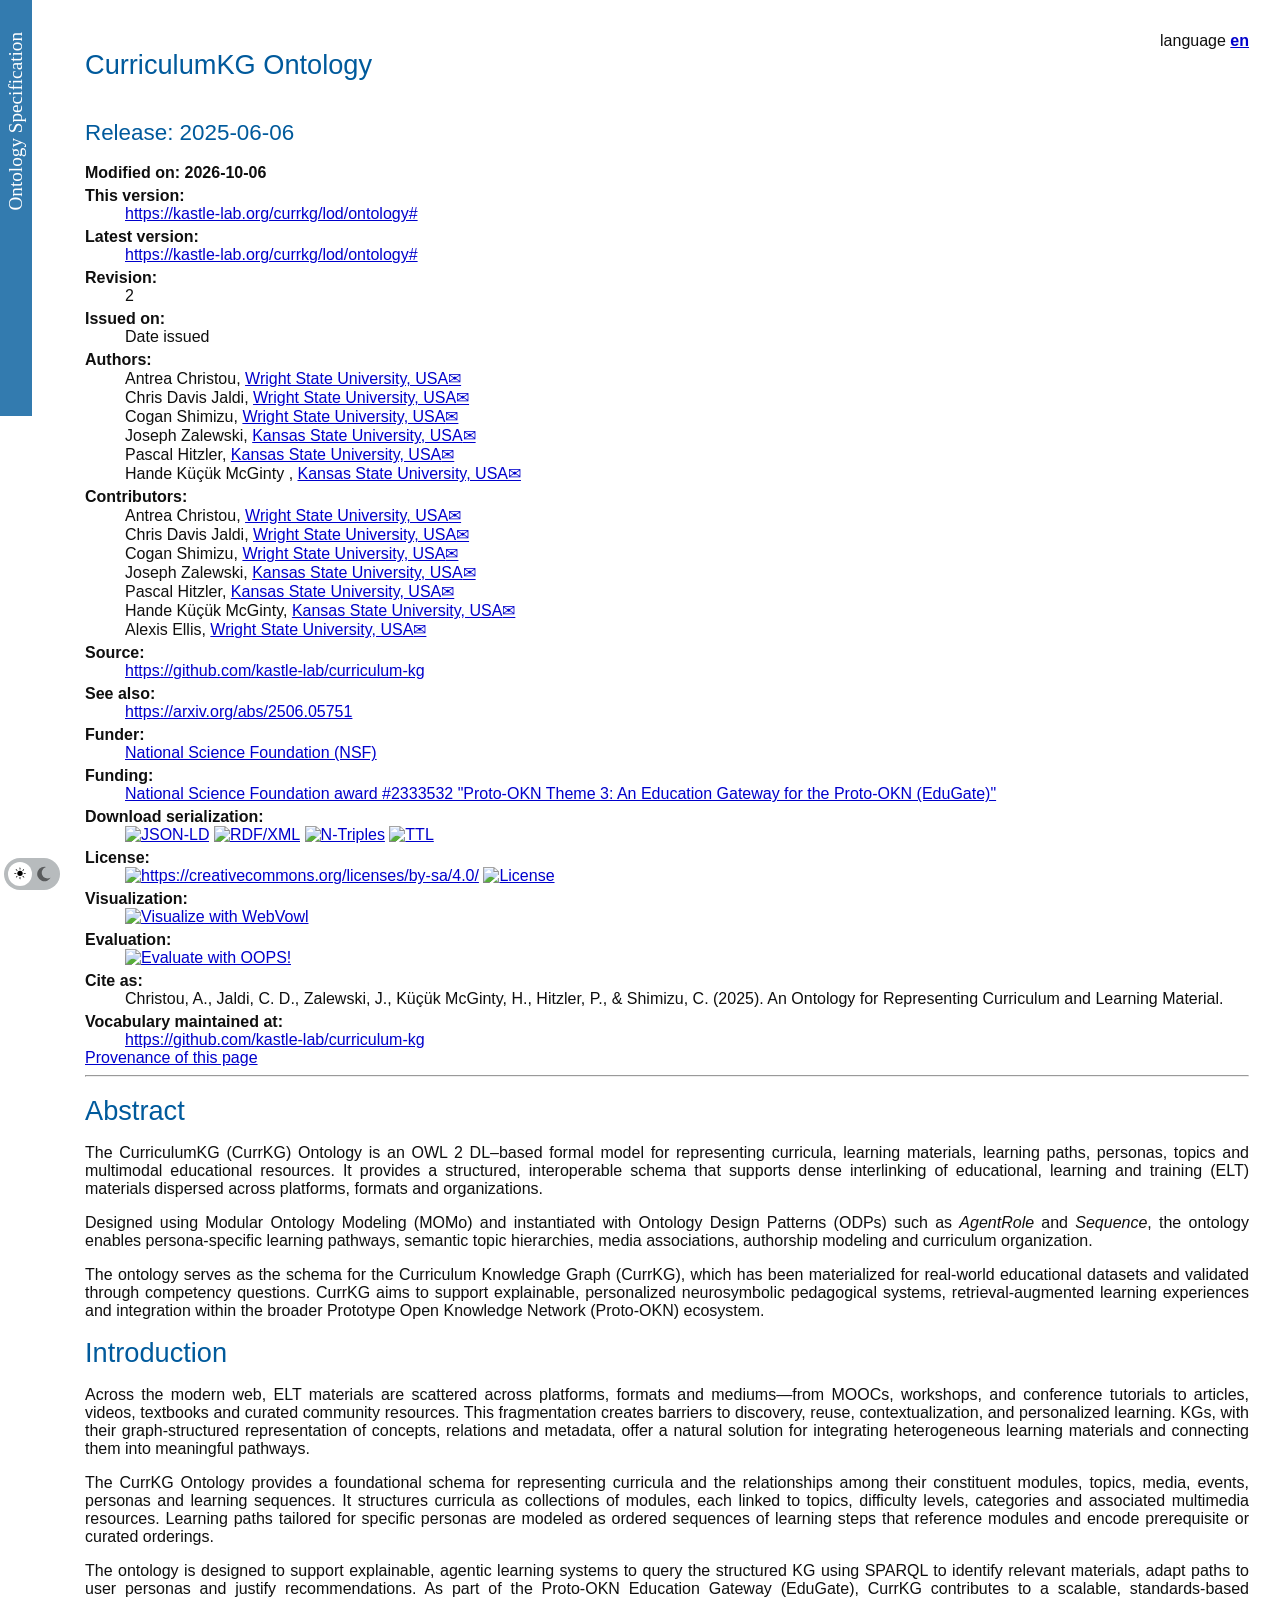
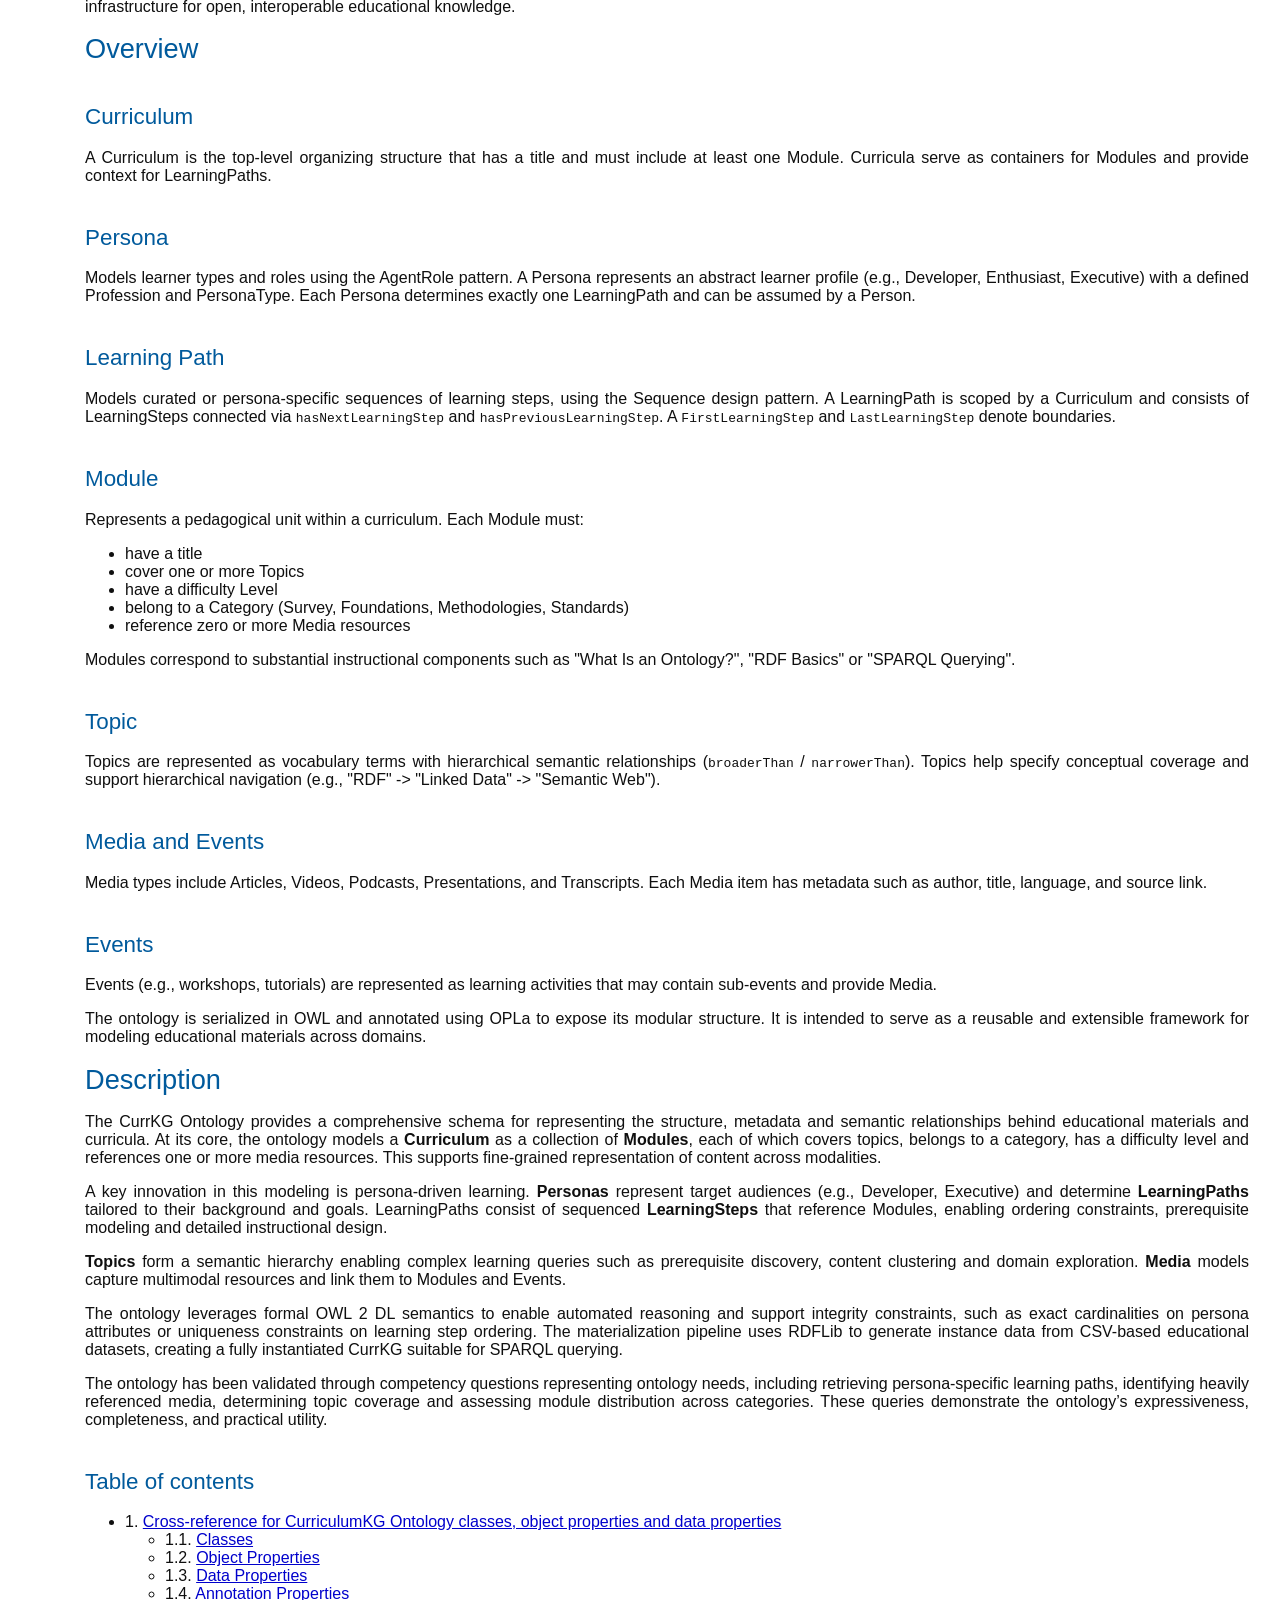
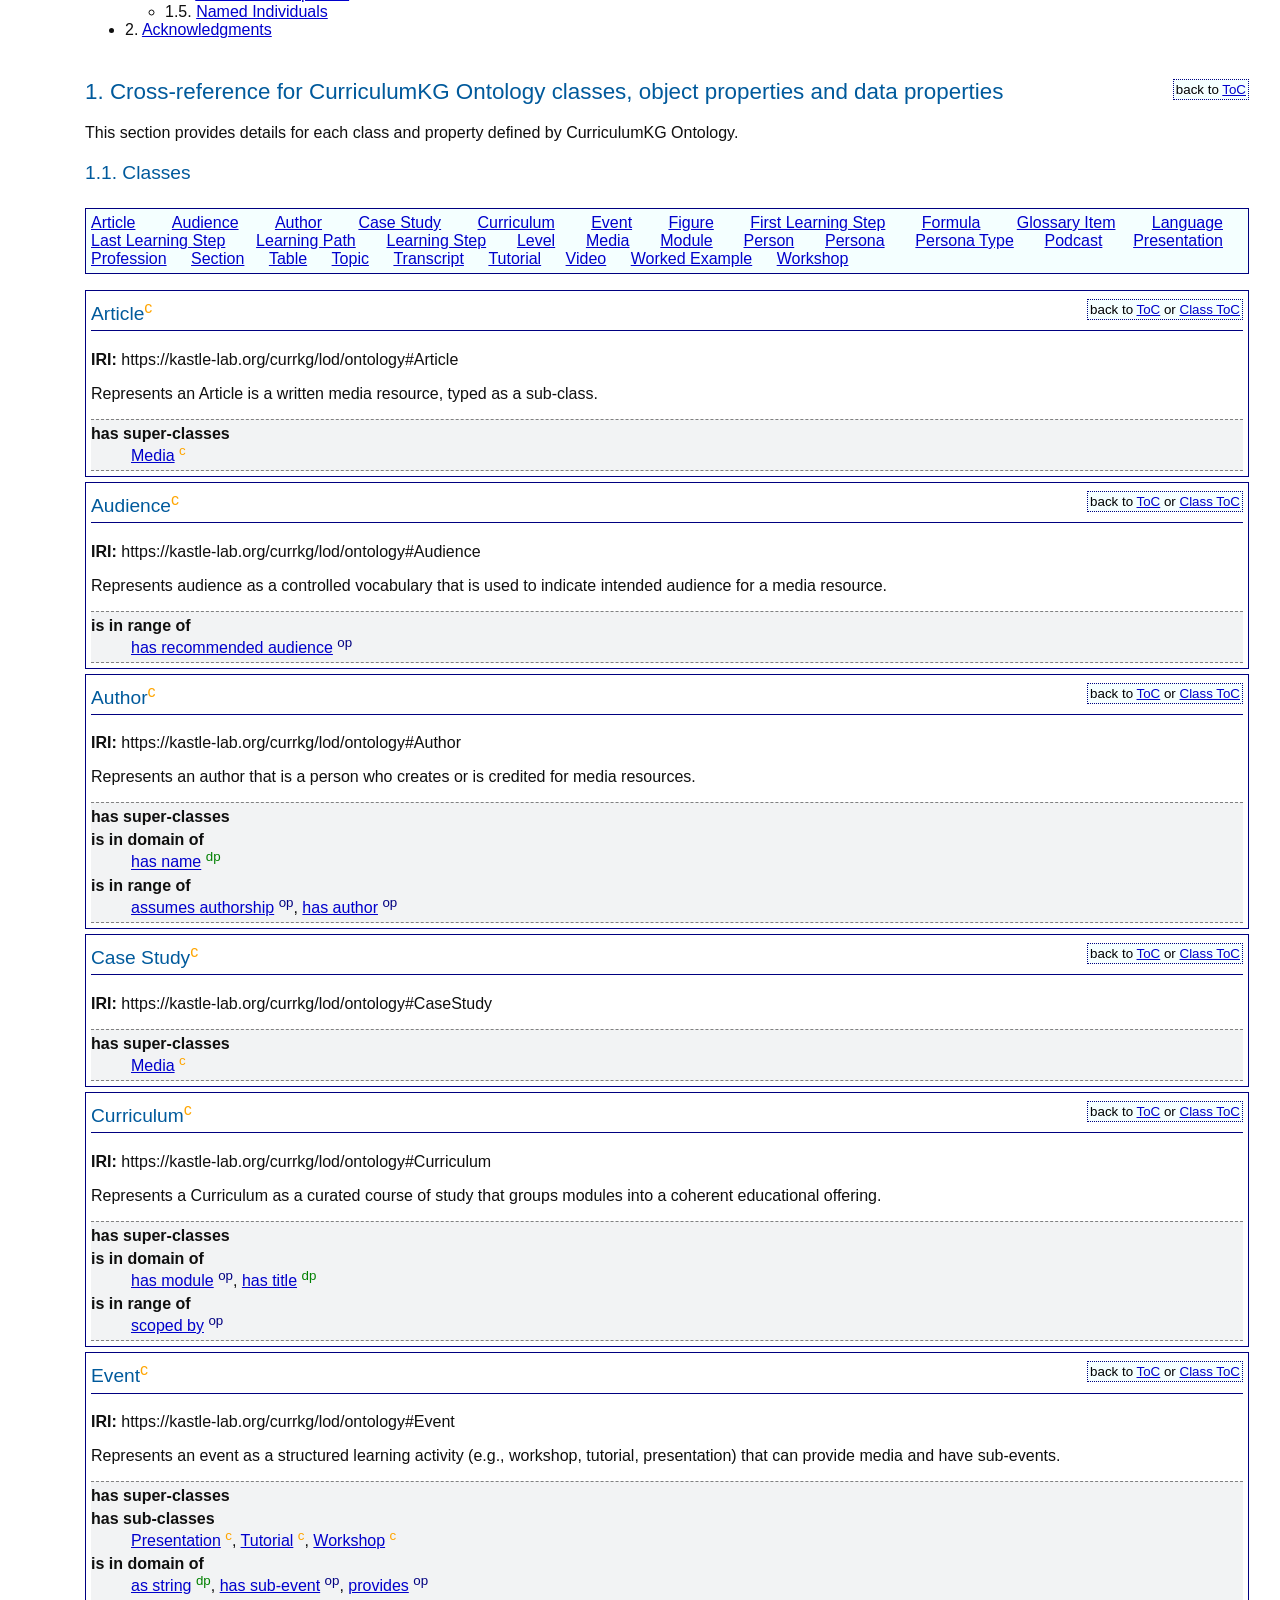
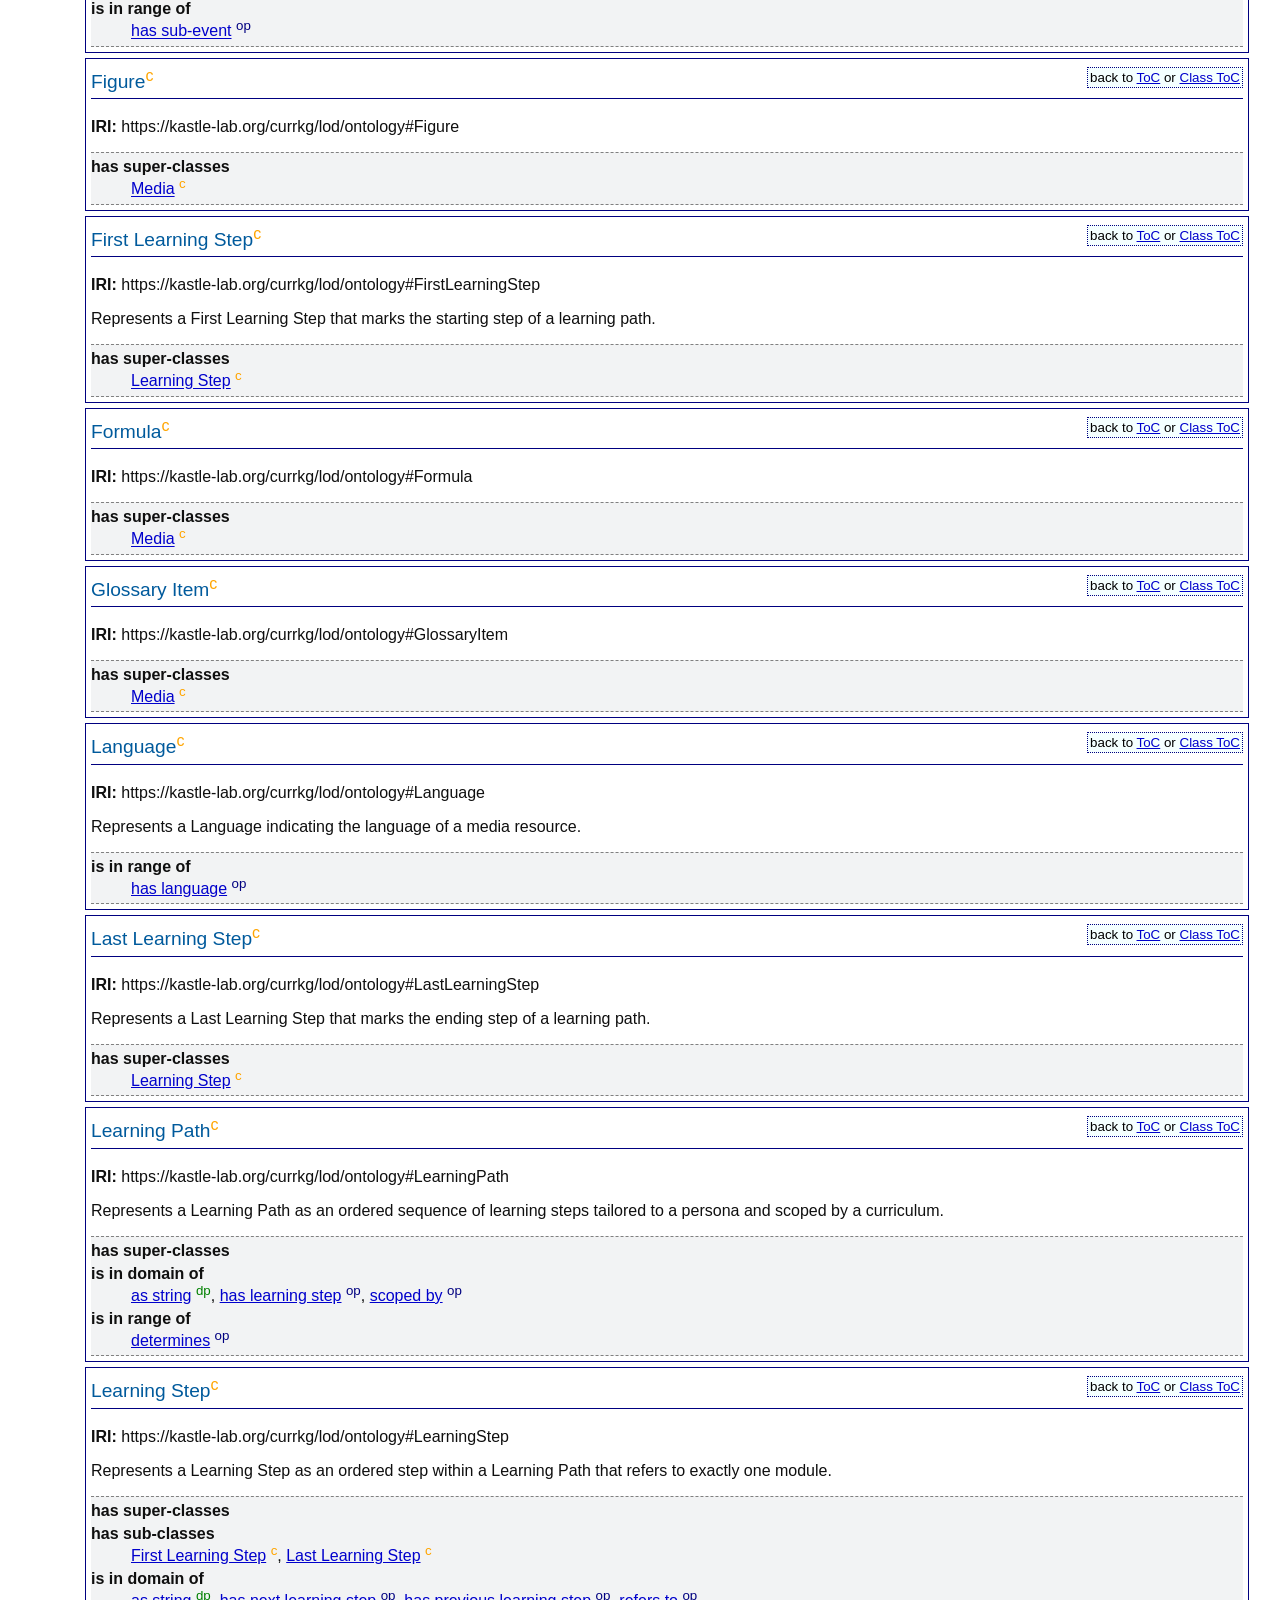
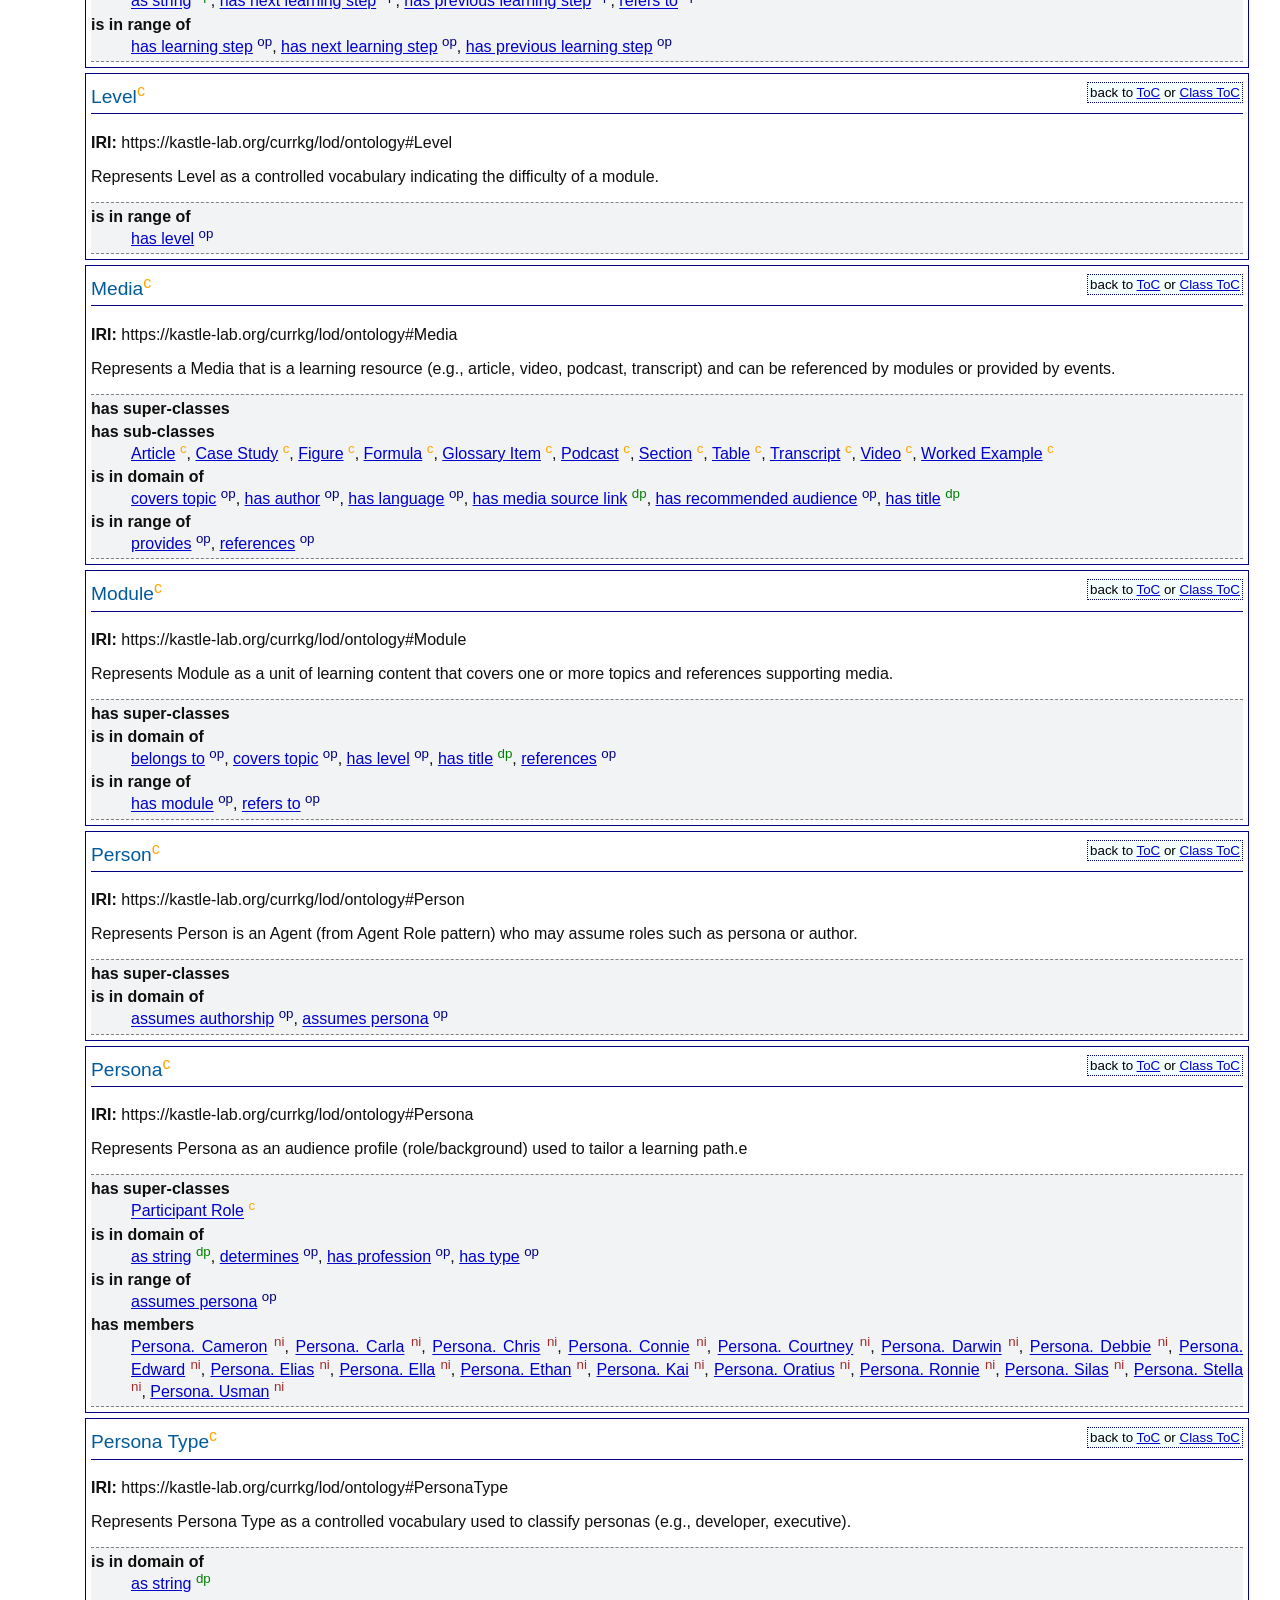
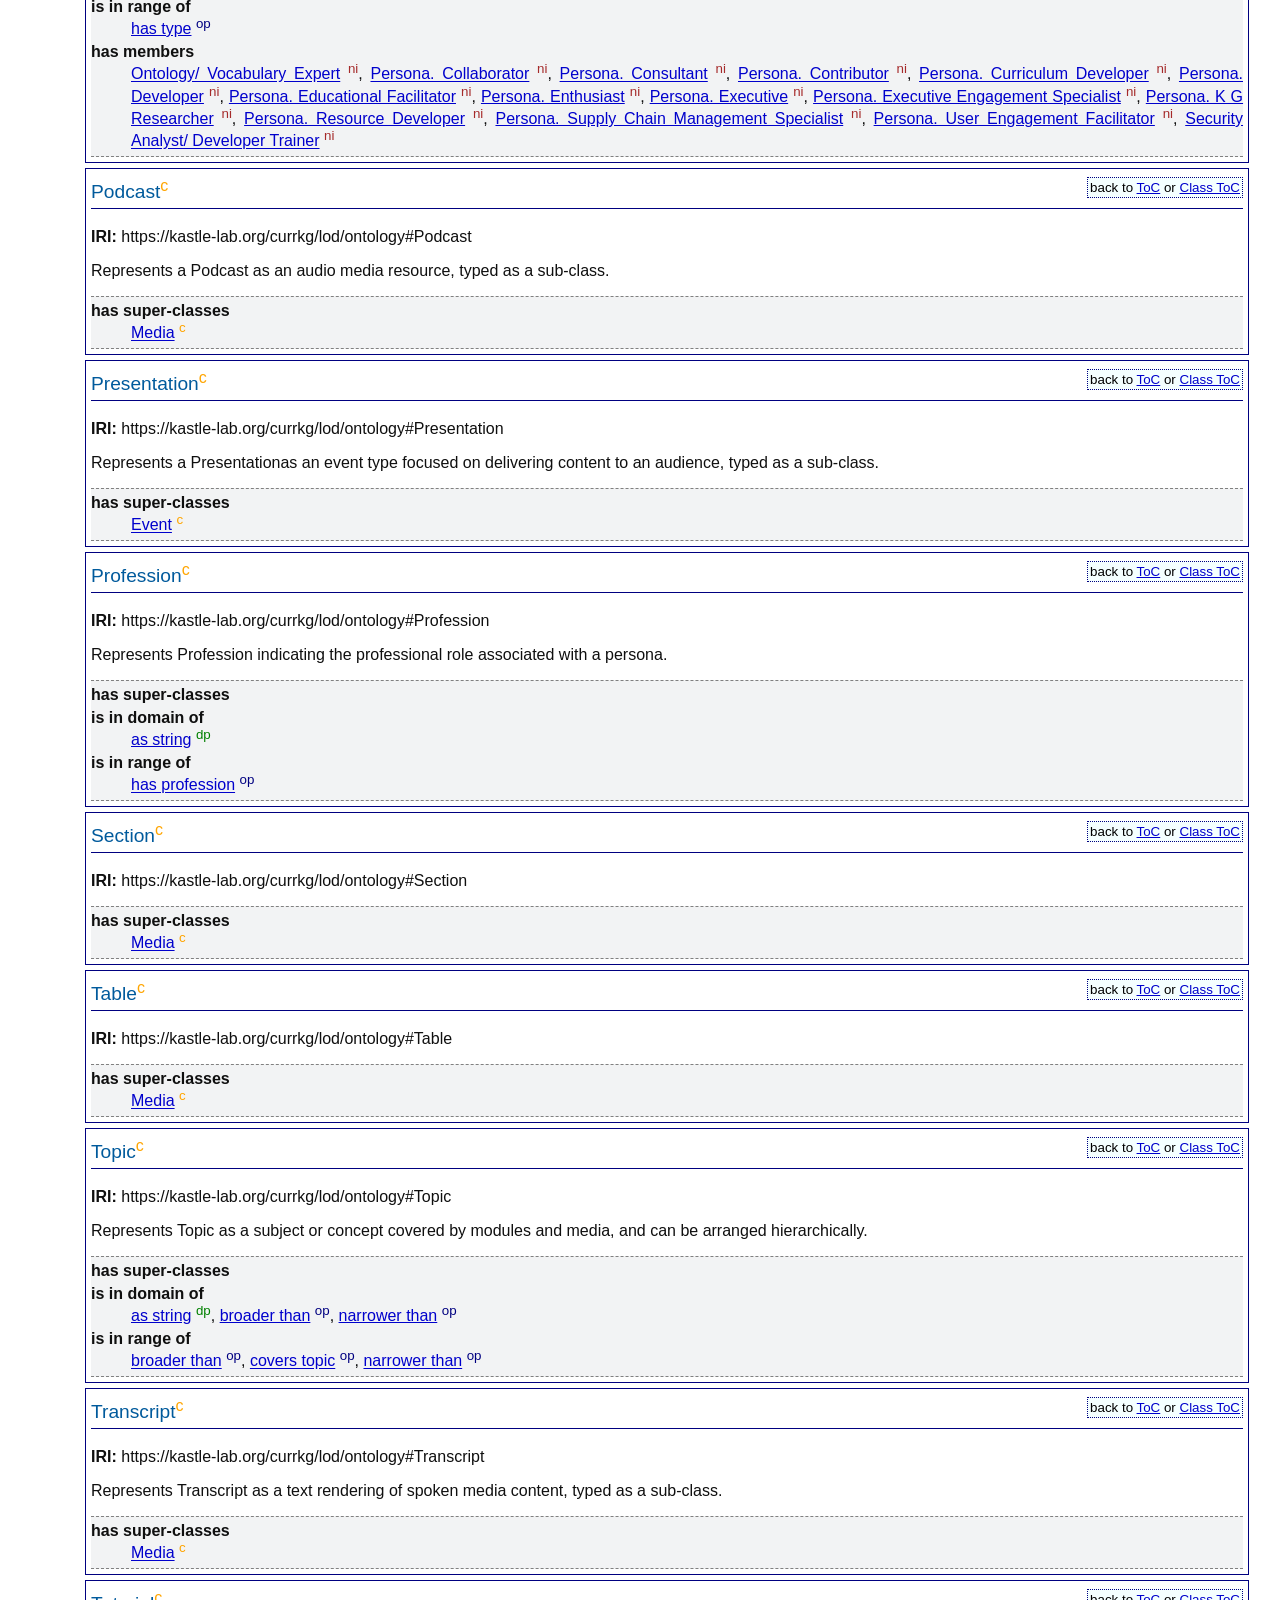
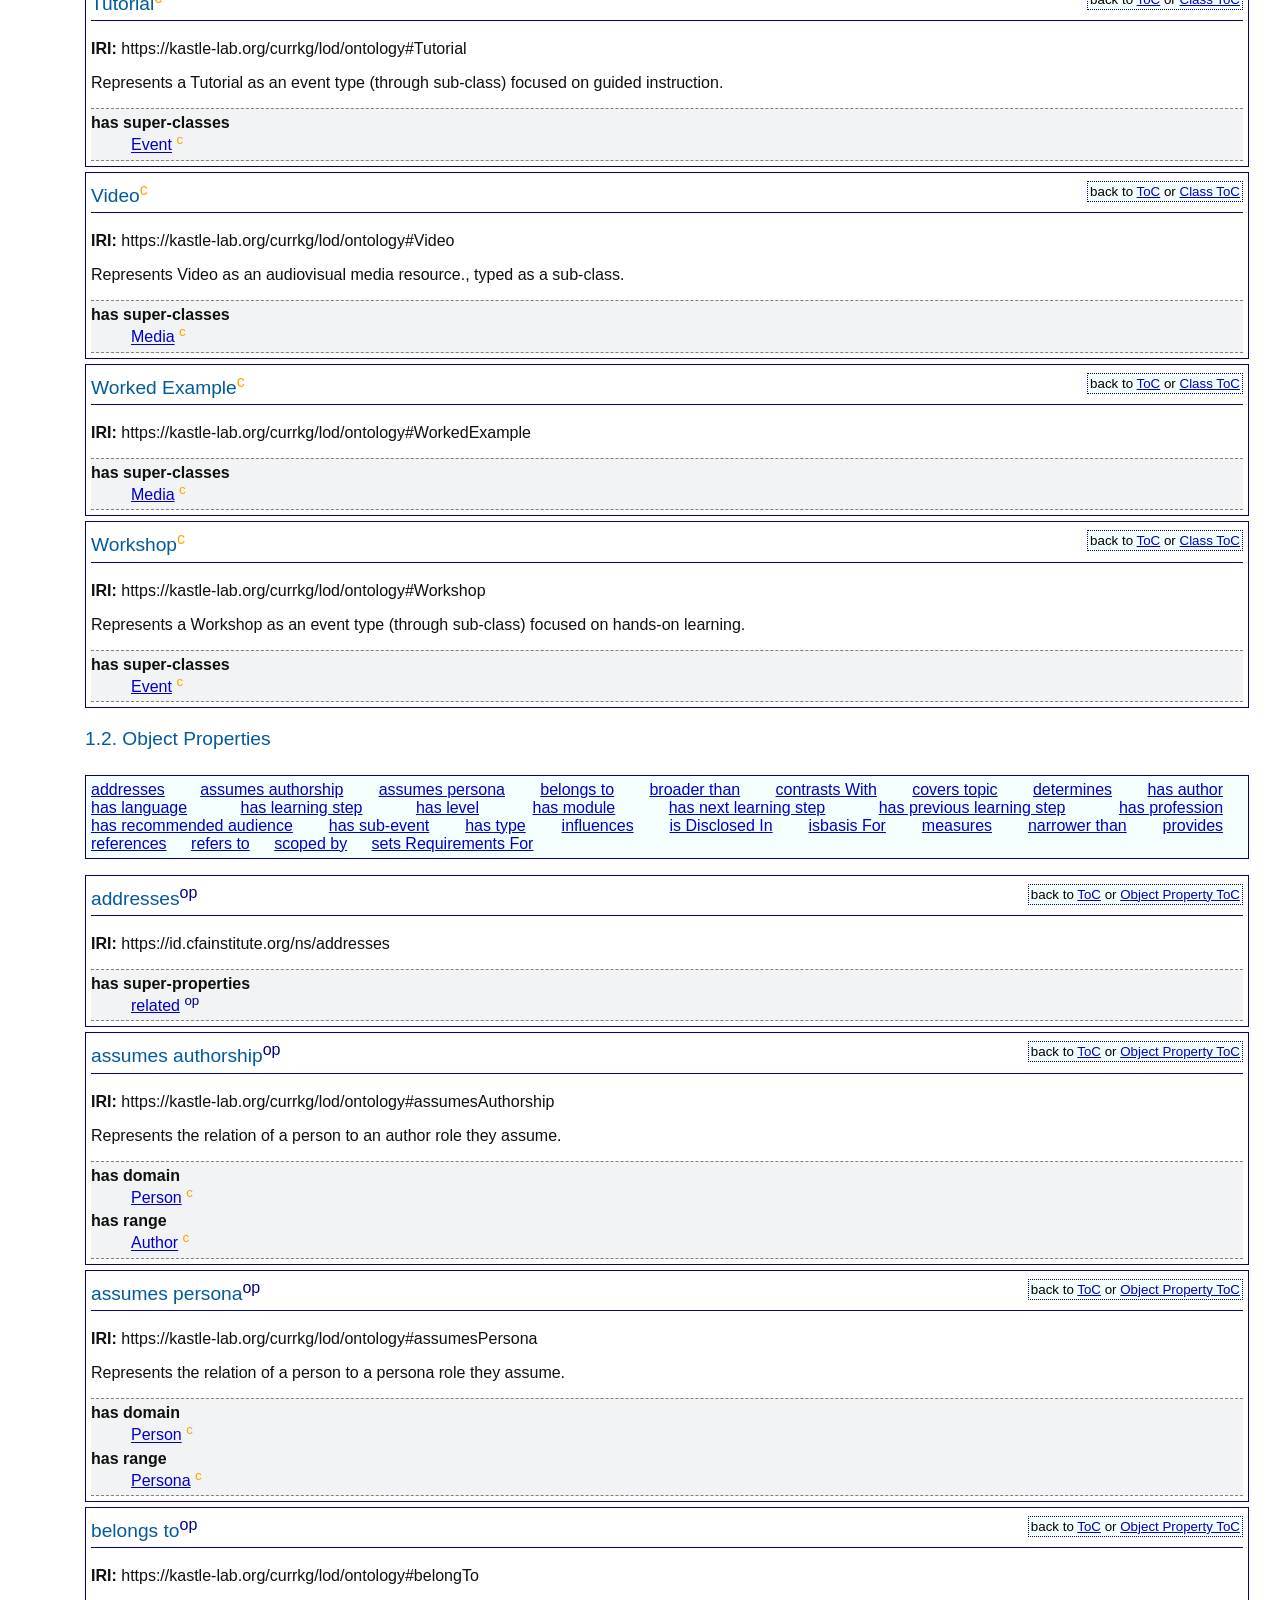
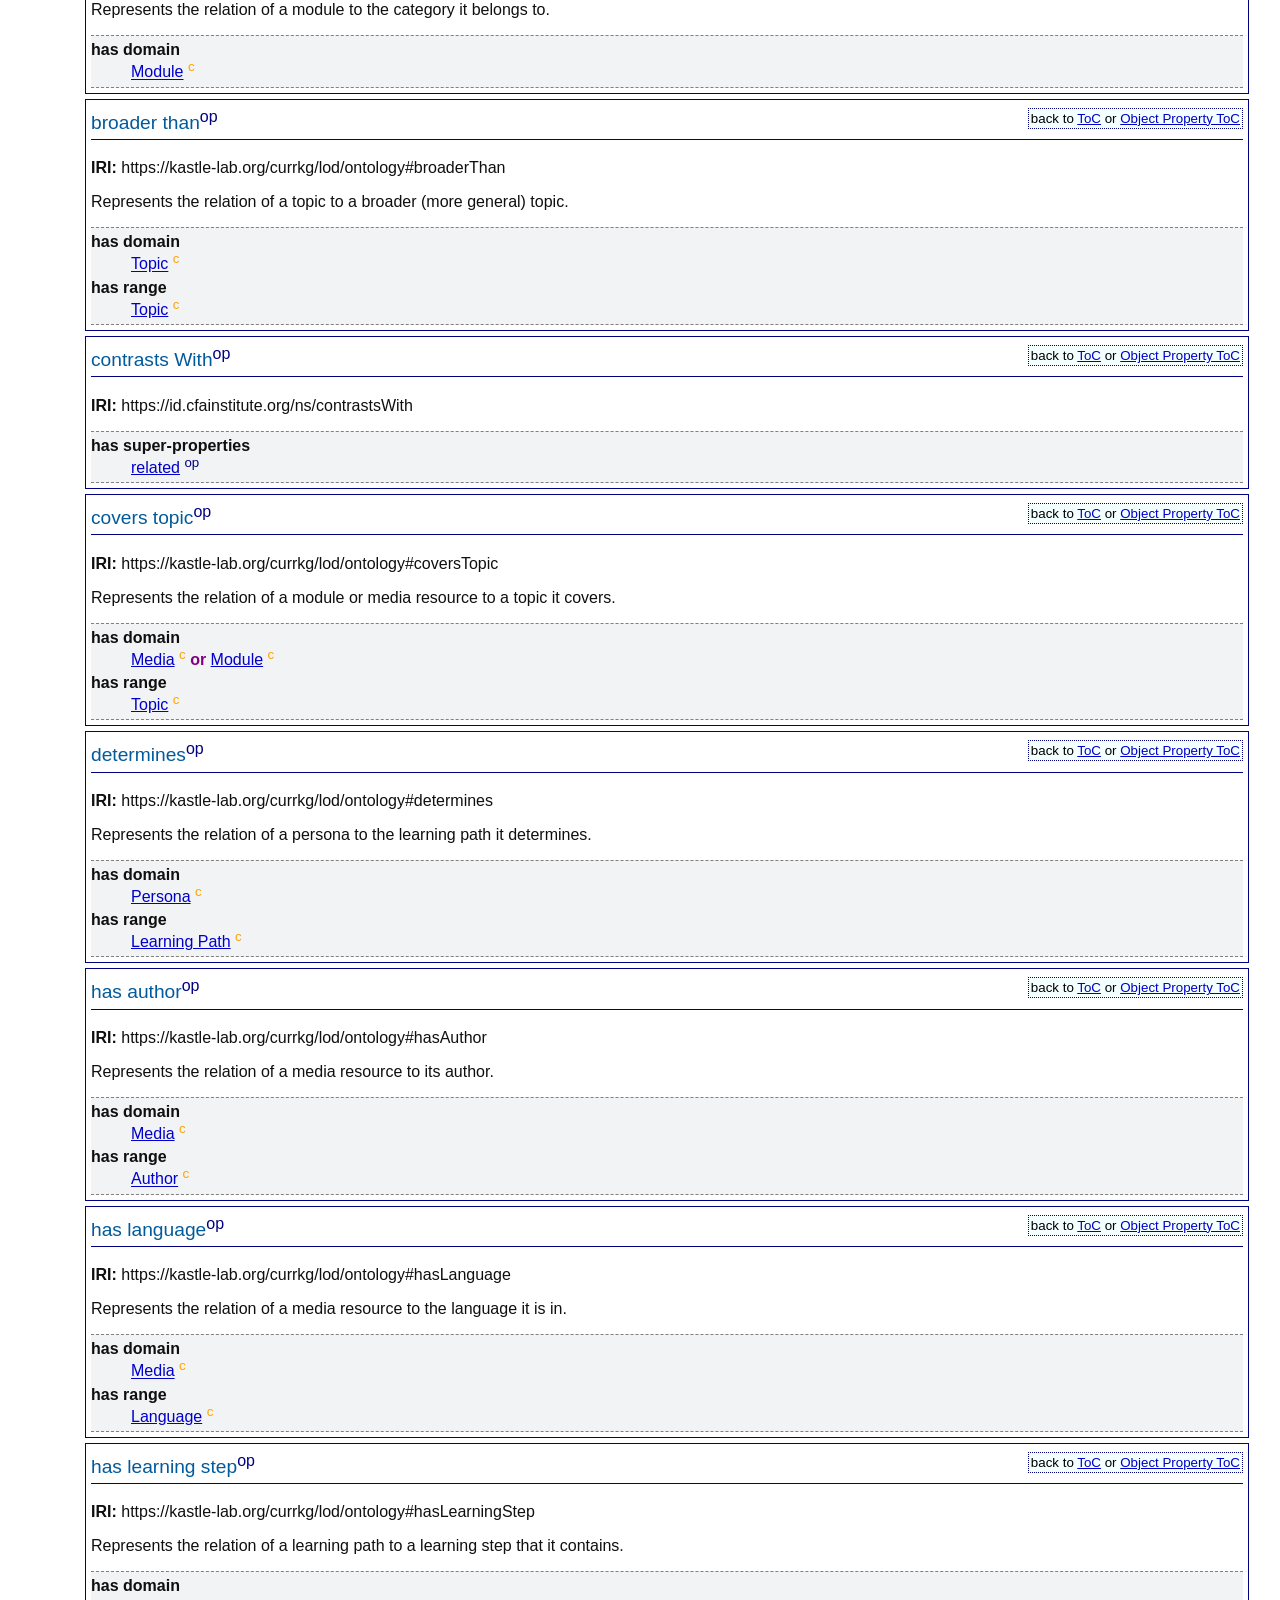
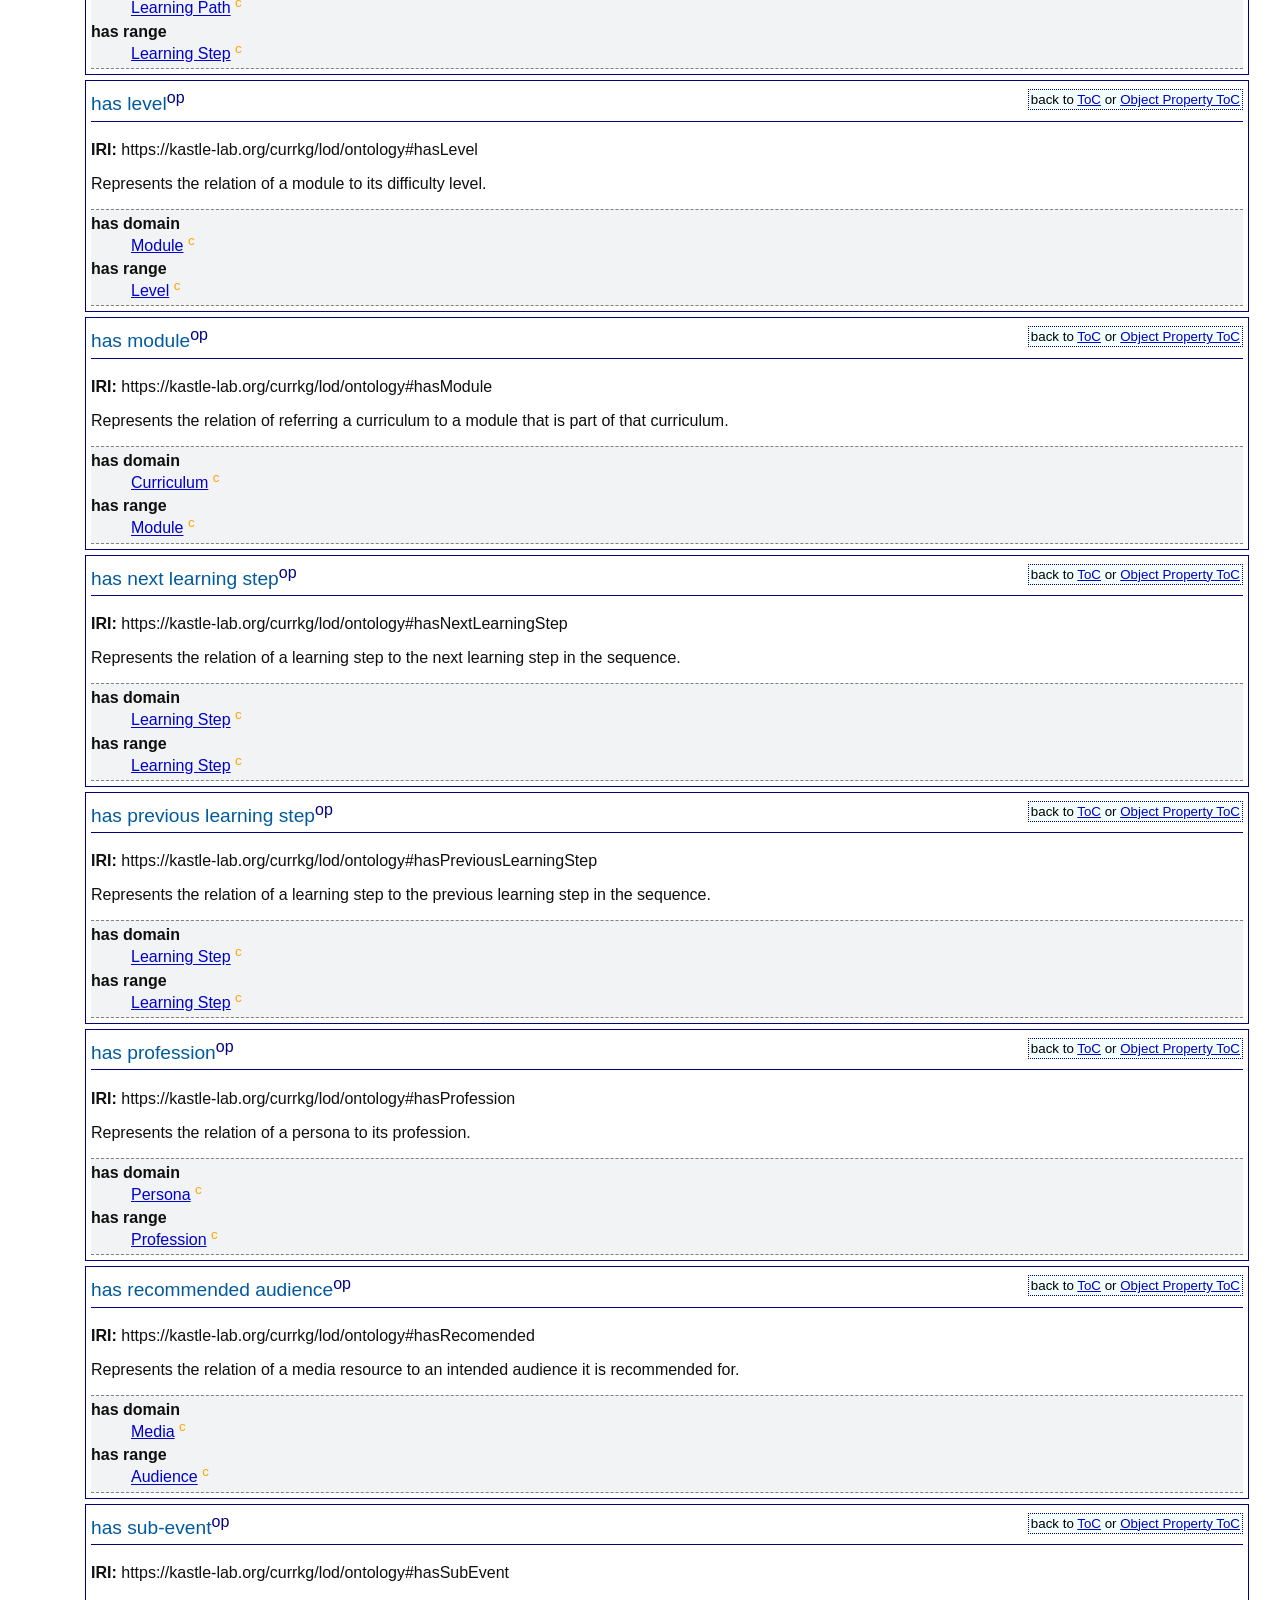
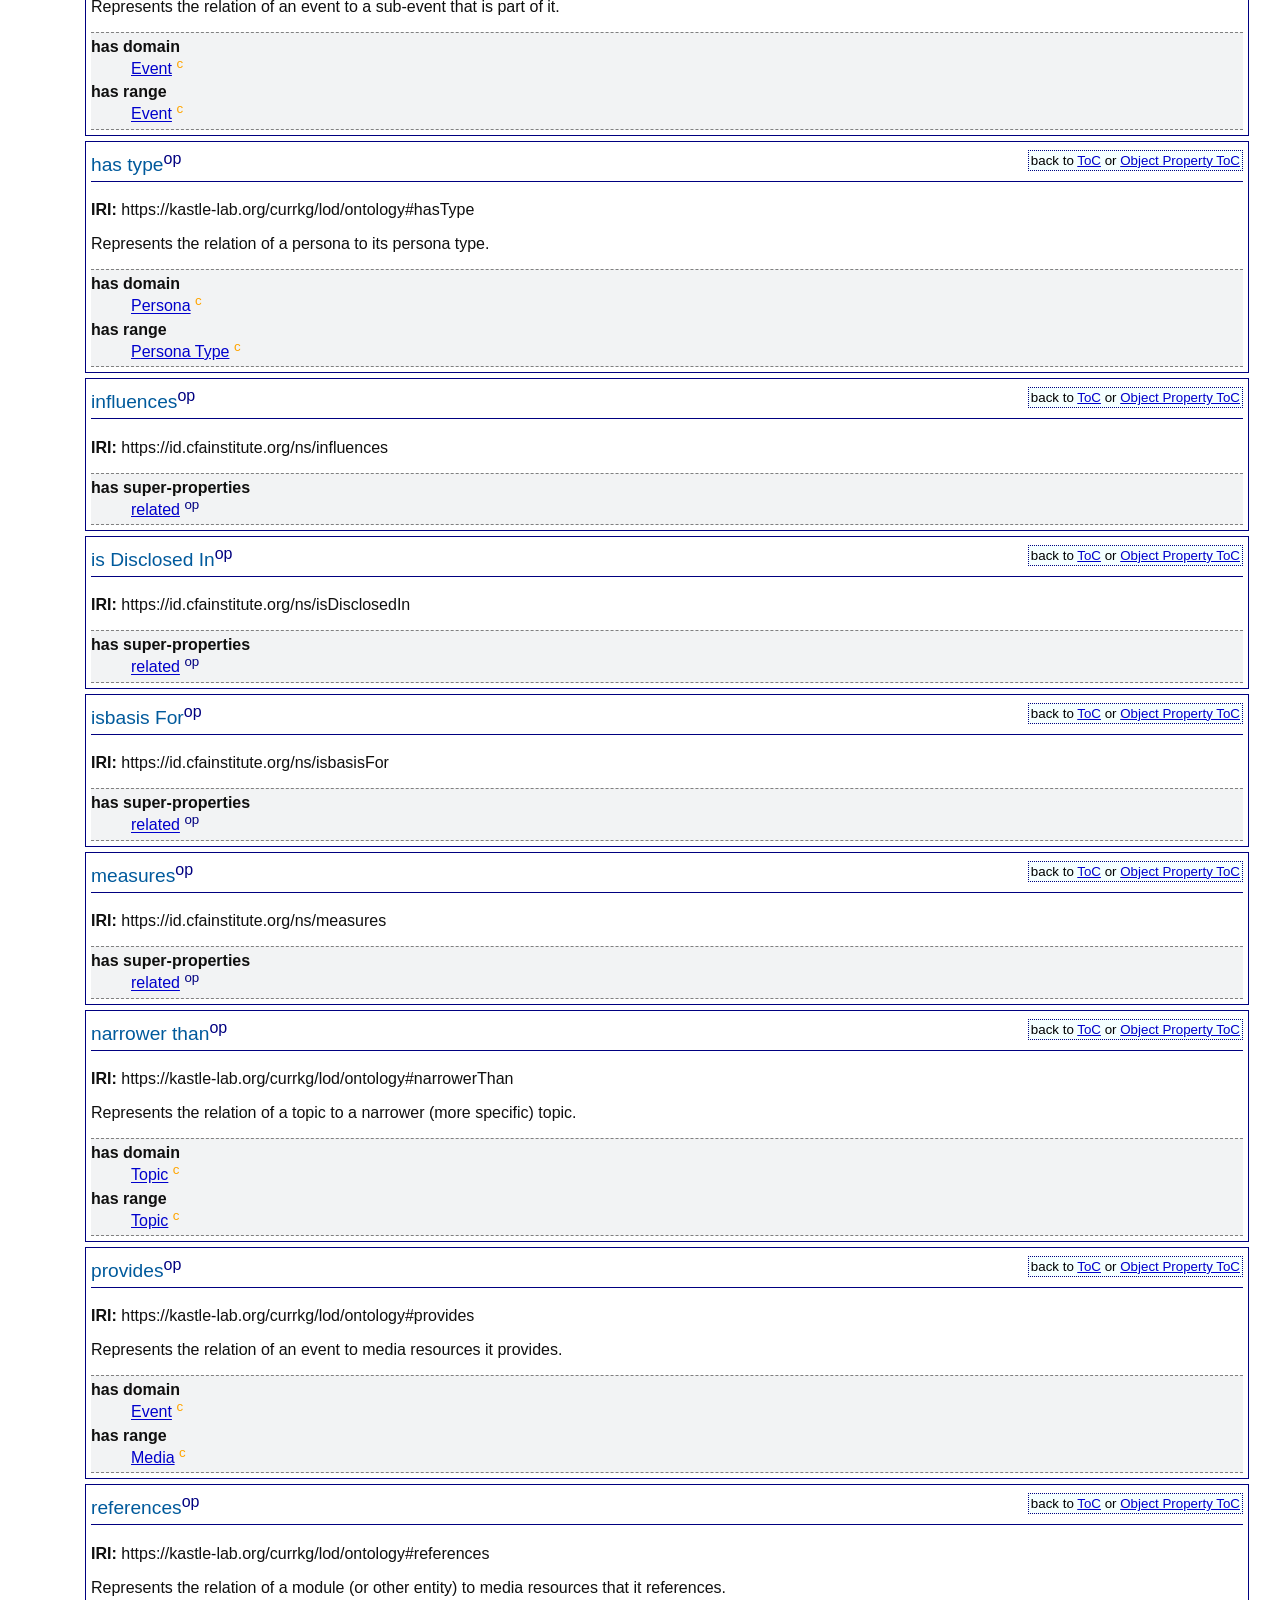
==== commit 00cc298c: "widoco docs update" ====
--- a/docs/index-en.html
+++ b/docs/index-en.html
@@ -17,7 +17,7 @@
 
 
 <!-- SCHEMA.ORG METADATA -->
-<script type="application/ld+json">{"@context":"https://schema.org","@type":"TechArticle","url":"https://kastle-lab.org/currkg/lod/ontology","image":"http://vowl.visualdataweb.org/webvowl/#iri=https://kastle-lab.org/currkg/lod/ontology","name":"CurriculumKG Ontology", "headline":"Educational, learning, and training materials are widely distributed across platforms and formats, which makes them hard to discover, reuse, and connect;CurriculumKG Ontology provides an OWL 2 DL schema and materialized knowledge graph to interlink these resources, structure curricula, and support persona-aware, explainable learning pathways.", "dateReleased":"2025-06-06", "dateModified":"2025-06-06", "version":"1", "license":"https://creativecommons.org/licenses/by-sa/4.0/", "codeRepository":"https://github.com/kastle-lab/curriculum-kg", "author":[{"@type":"Person","name":"Antrea Christou"},{"@type":"Person","name":"Chris Davis Jaldi"},{"@type":"Person","name":"Cogan Shimizu"},{"@type":"Person","name":"Joseph Zalewski"},{"@type":"Person","name":"Pascal Hitzler"},{"@type":"Person","name":"Hande Küçük McGinty "}], "contributor":[{"@type":"Person","name":"Antrea Christou"},{"@type":"Person","name":"Chris Davis Jaldi"},{"@type":"Person","name":"Cogan Shimizu"},{"@type":"Person","name":" Joseph Zalewski"},{"@type":"Person","name":"Pascal Hitzler"},{"@type":"Person","name":"Hande Küçük McGinty"},{"@type":"Person","name":"Alexis Ellis"}]}</script>
+<script type="application/ld+json">{"@context":"https://schema.org","@type":"TechArticle","url":"https://kastle-lab.org/currkg/lod/ontology#","image":"http://vowl.visualdataweb.org/webvowl/#iri=https://kastle-lab.org/currkg/lod/ontology#","name":"CurriculumKG Ontology", "headline":"Educational, learning, and training materials are widely distributed across platforms and formats, which makes them hard to discover, reuse, and connect;CurriculumKG Ontology provides an OWL 2 DL schema and materialized knowledge graph to interlink these resources, structure curricula, and support persona-aware, explainable learning pathways.", "dateReleased":"2025-06-06", "dateModified":"2026-10-06", "version":"2", "license":"https://creativecommons.org/licenses/by-sa/4.0/", "codeRepository":"https://github.com/kastle-lab/curriculum-kg", "author":[{"@type":"Person","name":"Antrea Christou"},{"@type":"Person","name":"Chris Davis Jaldi"},{"@type":"Person","name":"Cogan Shimizu"},{"@type":"Person","name":"Joseph Zalewski"},{"@type":"Person","name":"Pascal Hitzler"},{"@type":"Person","name":"Hande Küçük McGinty "}], "contributor":[{"@type":"Person","name":"Antrea Christou"},{"@type":"Person","name":"Chris Davis Jaldi"},{"@type":"Person","name":"Cogan Shimizu"},{"@type":"Person","name":" Joseph Zalewski"},{"@type":"Person","name":"Pascal Hitzler"},{"@type":"Person","name":"Hande Küçük McGinty"},{"@type":"Person","name":"Alexis Ellis"}]}</script>
 
 <script src="resources/jquery.js"></script> 
 <script src="resources/marked.min.js"></script> 
@@ -70,13 +70,13 @@
 
 
 <dl>
-<dt>Modified on: 2025-06-06</dt>
+<dt>Modified on: 2026-10-06</dt>
 <dt>This version:</dt>
-<dd><a href="null">null</a></dd>
+<dd><a href="https://kastle-lab.org/currkg/lod/ontology#">https://kastle-lab.org/currkg/lod/ontology#</a></dd>
 <dt>Latest version:</dt>
-<dd><a href="https://kastle-lab.org/currkg/lod/ontology">https://kastle-lab.org/currkg/lod/ontology</a></dd>
+<dd><a href="https://kastle-lab.org/currkg/lod/ontology#">https://kastle-lab.org/currkg/lod/ontology#</a></dd>
 <dt>Revision:</dt>
-<dd>1</dd>
+<dd>2</dd>
 <dt>Issued on:</dt>
 <dd>Date issued</dd>
 <dt>Authors:</dt>
@@ -112,7 +112,7 @@
 </div>
 <div class="status">
 <div>
-<span>Ontology Specification Draft</span>
+<span>Ontology Specification</span>
 </div>
 </div>     <div id="abstract"><h1>Abstract</h1>
 <p>
@@ -226,37 +226,41 @@
 <div xmlns:widoco="https://w3id.org/widoco/vocab#" xmlns:xsi="http://www.w3.org/2001/XMLSchema-instance" id="classes">
  <h3 id="classes-headline" class="list">Classes</h3>
  <ul class="hlist">
-  <li><a href="#/currKG/Article" title="https://kastle-lab.org/currkg/lod/ontology#currKG/Article"> <span>Article</span> </a></li>
-  <li><a href="#/currKG/Audience" title="https://kastle-lab.org/currkg/lod/ontology#currKG/Audience"> <span>Audience</span> </a></li>
-  <li><a href="#/currKG/Author" title="https://kastle-lab.org/currkg/lod/ontology#currKG/Author"> <span>Author</span> </a></li>
-  <li><a href="#/currKG/Category" title="https://kastle-lab.org/currkg/lod/ontology#currKG/Category"> <span>Category</span> </a></li>
-  <li><a href="#/currKG/Curriculum" title="https://kastle-lab.org/currkg/lod/ontology#currKG/Curriculum"> <span>Curriculum</span> </a></li>
-  <li><a href="#/currKG/Event" title="https://kastle-lab.org/currkg/lod/ontology#currKG/Event"> <span>Event</span> </a></li>
-  <li><a href="#/currKG/FirstLearningStep" title="https://kastle-lab.org/currkg/lod/ontology#currKG/FirstLearningStep"> <span>First Learning Step</span> </a></li>
-  <li><a href="#/currKG/Foundations" title="https://kastle-lab.org/currkg/lod/ontology#currKG/Foundations"> <span>Foundations</span> </a></li>
-  <li><a href="#/currKG/Language" title="https://kastle-lab.org/currkg/lod/ontology#currKG/Language"> <span>Language</span> </a></li>
-  <li><a href="#/currKG/LastLearningStep" title="https://kastle-lab.org/currkg/lod/ontology#currKG/LastLearningStep"> <span>Last Learning Step</span> </a></li>
-  <li><a href="#/currKG/LearningPath" title="https://kastle-lab.org/currkg/lod/ontology#currKG/LearningPath"> <span>Learning Path</span> </a></li>
-  <li><a href="#/currKG/LearningStep" title="https://kastle-lab.org/currkg/lod/ontology#currKG/LearningStep"> <span>Learning Step</span> </a></li>
-  <li><a href="#/currKG/Level" title="https://kastle-lab.org/currkg/lod/ontology#currKG/Level"> <span>Level</span> </a></li>
-  <li><a href="#/currKG/Media" title="https://kastle-lab.org/currkg/lod/ontology#currKG/Media"> <span>Media</span> </a></li>
-  <li><a href="#/currKG/Module" title="https://kastle-lab.org/currkg/lod/ontology#currKG/Module"> <span>Module</span> </a></li>
-  <li><a href="#/currKG/Person" title="https://kastle-lab.org/currkg/lod/ontology#currKG/Person"> <span>Person</span> </a></li>
-  <li><a href="#/currKG/Persona" title="https://kastle-lab.org/currkg/lod/ontology#currKG/Persona"> <span>Persona</span> </a></li>
-  <li><a href="#/currKG/PersonaType" title="https://kastle-lab.org/currkg/lod/ontology#currKG/PersonaType"> <span>Persona Type</span> </a></li>
-  <li><a href="#/currKG/Podcast" title="https://kastle-lab.org/currkg/lod/ontology#currKG/Podcast"> <span>Podcast</span> </a></li>
-  <li><a href="#/currKG/Presentation" title="https://kastle-lab.org/currkg/lod/ontology#currKG/Presentation"> <span>Presentation</span> </a></li>
-  <li><a href="#/currKG/Profession" title="https://kastle-lab.org/currkg/lod/ontology#currKG/Profession"> <span>Profession</span> </a></li>
-  <li><a href="#/currKG/Standards" title="https://kastle-lab.org/currkg/lod/ontology#currKG/Standards"> <span>Standards</span> </a></li>
-  <li><a href="#/currKG/Topic" title="https://kastle-lab.org/currkg/lod/ontology#currKG/Topic"> <span>Topic</span> </a></li>
-  <li><a href="#/currKG/Transcript" title="https://kastle-lab.org/currkg/lod/ontology#currKG/Transcript"> <span>Transcript</span> </a></li>
-  <li><a href="#/currKG/Tutorial" title="https://kastle-lab.org/currkg/lod/ontology#currKG/Tutorial"> <span>Tutorial</span> </a></li>
-  <li><a href="#/currKG/Video" title="https://kastle-lab.org/currkg/lod/ontology#currKG/Video"> <span>Video</span> </a></li>
-  <li><a href="#/currKG/Workshop" title="https://kastle-lab.org/currkg/lod/ontology#currKG/Workshop"> <span>Workshop</span> </a></li>
+  <li><a href="#Article" title="https://kastle-lab.org/currkg/lod/ontology#Article">Article</a></li>
+  <li><a href="#Audience" title="https://kastle-lab.org/currkg/lod/ontology#Audience">Audience</a></li>
+  <li><a href="#Author" title="https://kastle-lab.org/currkg/lod/ontology#Author">Author</a></li>
+  <li><a href="#CaseStudy" title="https://kastle-lab.org/currkg/lod/ontology#CaseStudy"> <span>Case Study</span> </a></li>
+  <li><a href="#Curriculum" title="https://kastle-lab.org/currkg/lod/ontology#Curriculum">Curriculum</a></li>
+  <li><a href="#Event" title="https://kastle-lab.org/currkg/lod/ontology#Event">Event</a></li>
+  <li><a href="#Figure" title="https://kastle-lab.org/currkg/lod/ontology#Figure"> <span>Figure</span> </a></li>
+  <li><a href="#FirstLearningStep" title="https://kastle-lab.org/currkg/lod/ontology#FirstLearningStep">First Learning Step</a></li>
+  <li><a href="#Formula" title="https://kastle-lab.org/currkg/lod/ontology#Formula"> <span>Formula</span> </a></li>
+  <li><a href="#GlossaryItem" title="https://kastle-lab.org/currkg/lod/ontology#GlossaryItem"> <span>Glossary Item</span> </a></li>
+  <li><a href="#Language" title="https://kastle-lab.org/currkg/lod/ontology#Language">Language</a></li>
+  <li><a href="#LastLearningStep" title="https://kastle-lab.org/currkg/lod/ontology#LastLearningStep">Last Learning Step</a></li>
+  <li><a href="#LearningPath" title="https://kastle-lab.org/currkg/lod/ontology#LearningPath">Learning Path</a></li>
+  <li><a href="#LearningStep" title="https://kastle-lab.org/currkg/lod/ontology#LearningStep">Learning Step</a></li>
+  <li><a href="#Level" title="https://kastle-lab.org/currkg/lod/ontology#Level">Level</a></li>
+  <li><a href="#Media" title="https://kastle-lab.org/currkg/lod/ontology#Media">Media</a></li>
+  <li><a href="#Module" title="https://kastle-lab.org/currkg/lod/ontology#Module">Module</a></li>
+  <li><a href="#Person" title="https://kastle-lab.org/currkg/lod/ontology#Person">Person</a></li>
+  <li><a href="#Persona" title="https://kastle-lab.org/currkg/lod/ontology#Persona">Persona</a></li>
+  <li><a href="#PersonaType" title="https://kastle-lab.org/currkg/lod/ontology#PersonaType">Persona Type</a></li>
+  <li><a href="#Podcast" title="https://kastle-lab.org/currkg/lod/ontology#Podcast">Podcast</a></li>
+  <li><a href="#Presentation" title="https://kastle-lab.org/currkg/lod/ontology#Presentation">Presentation</a></li>
+  <li><a href="#Profession" title="https://kastle-lab.org/currkg/lod/ontology#Profession">Profession</a></li>
+  <li><a href="#Section" title="https://kastle-lab.org/currkg/lod/ontology#Section"> <span>Section</span> </a></li>
+  <li><a href="#Table" title="https://kastle-lab.org/currkg/lod/ontology#Table"> <span>Table</span> </a></li>
+  <li><a href="#Topic" title="https://kastle-lab.org/currkg/lod/ontology#Topic">Topic</a></li>
+  <li><a href="#Transcript" title="https://kastle-lab.org/currkg/lod/ontology#Transcript">Transcript</a></li>
+  <li><a href="#Tutorial" title="https://kastle-lab.org/currkg/lod/ontology#Tutorial">Tutorial</a></li>
+  <li><a href="#Video" title="https://kastle-lab.org/currkg/lod/ontology#Video">Video</a></li>
+  <li><a href="#WorkedExample" title="https://kastle-lab.org/currkg/lod/ontology#WorkedExample"> <span>Worked Example</span> </a></li>
+  <li><a href="#Workshop" title="https://kastle-lab.org/currkg/lod/ontology#Workshop">Workshop</a></li>
  </ul>
- <div class="entity" id="/currKG/Article">
+ <div class="entity" id="Article">
   <h3>Article<sup class="type-c" title="class">c</sup> <span class="backlink"> back to <a href="#toc">ToC</a> or <a href="#classes">Class ToC</a> </span></h3>
-  <p><strong>IRI:</strong> https://kastle-lab.org/currkg/lod/ontology#currKG/Article</p>
+  <p><strong>IRI:</strong> https://kastle-lab.org/currkg/lod/ontology#Article</p>
   <div class="comment">
    <span class="markdown">Represents an Article is a written media resource, typed as a sub-class.</span>
   </div>
@@ -265,28 +269,28 @@
     has super-classes
    </dt>
    <dd>
-    <a href="#/currKG/Media" title="https://kastle-lab.org/currkg/lod/ontology#currKG/Media">Media</a> <sup class="type-c" title="class">c</sup>
-   </dd>
-  </dl>
- </div>
- <div class="entity" id="/currKG/Audience">
+    <a href="#Media" title="https://kastle-lab.org/currkg/lod/ontology#Media">Media</a> <sup class="type-c" title="class">c</sup>
+   </dd>
+  </dl>
+ </div>
+ <div class="entity" id="Audience">
   <h3>Audience<sup class="type-c" title="class">c</sup> <span class="backlink"> back to <a href="#toc">ToC</a> or <a href="#classes">Class ToC</a> </span></h3>
-  <p><strong>IRI:</strong> https://kastle-lab.org/currkg/lod/ontology#currKG/Audience</p>
+  <p><strong>IRI:</strong> https://kastle-lab.org/currkg/lod/ontology#Audience</p>
   <div class="comment">
    <span class="markdown">Represents audience as a controlled vocabulary that is used to indicate intended audience for a media resource.</span>
   </div>
   <dl class="description">
    <dt>
-    is disjoint with
-   </dt>
-   <dd>
-    <a href="#/currKG/Author" title="https://kastle-lab.org/currkg/lod/ontology#currKG/Author">Author</a> <sup class="type-c" title="class">c</sup>, <a href="#/currKG/Category" title="https://kastle-lab.org/currkg/lod/ontology#currKG/Category">Category</a> <sup class="type-c" title="class">c</sup>, <a href="#/currKG/Curriculum" title="https://kastle-lab.org/currkg/lod/ontology#currKG/Curriculum">Curriculum</a> <sup class="type-c" title="class">c</sup>, <a href="#/currKG/Event" title="https://kastle-lab.org/currkg/lod/ontology#currKG/Event">Event</a> <sup class="type-c" title="class">c</sup>, <a href="#/currKG/Language" title="https://kastle-lab.org/currkg/lod/ontology#currKG/Language">Language</a> <sup class="type-c" title="class">c</sup>, <a href="#/currKG/LearningPath" title="https://kastle-lab.org/currkg/lod/ontology#currKG/LearningPath">Learning Path</a> <sup class="type-c" title="class">c</sup>, <a href="#/currKG/LearningStep" title="https://kastle-lab.org/currkg/lod/ontology#currKG/LearningStep">Learning Step</a> <sup class="type-c" title="class">c</sup>, <a href="#/currKG/Level" title="https://kastle-lab.org/currkg/lod/ontology#currKG/Level">Level</a> <sup class="type-c" title="class">c</sup>, <a href="#/currKG/Media" title="https://kastle-lab.org/currkg/lod/ontology#currKG/Media">Media</a> <sup class="type-c" title="class">c</sup>, <a href="#/currKG/Module" title="https://kastle-lab.org/currkg/lod/ontology#currKG/Module">Module</a> <sup class="type-c" title="class">c</sup>, <a href="#/currKG/Person" title="https://kastle-lab.org/currkg/lod/ontology#currKG/Person">Person</a> <sup class="type-c" title="class">c</sup>, <a href="#/currKG/Persona" title="https://kastle-lab.org/currkg/lod/ontology#currKG/Persona">Persona</a> <sup class="type-c" title="class">c</sup>, <a href="#/currKG/PersonaType" title="https://kastle-lab.org/currkg/lod/ontology#currKG/PersonaType">Persona Type</a> <sup class="type-c" title="class">c</sup>, <a href="#/currKG/Profession" title="https://kastle-lab.org/currkg/lod/ontology#currKG/Profession">Profession</a> <sup class="type-c" title="class">c</sup>, <a href="#/currKG/Topic" title="https://kastle-lab.org/currkg/lod/ontology#currKG/Topic">Topic</a> <sup class="type-c" title="class">c</sup>, <a href="https://kastle-lab.org/currkg/lod/resource#currKG/Cameron" target="_blank" title="https://kastle-lab.org/currkg/lod/resource#currKG/Cameron">Cameron</a> <sup class="type-c" title="class">c</sup>, <a href="https://kastle-lab.org/currkg/lod/resource#currKG/Carla" target="_blank" title="https://kastle-lab.org/currkg/lod/resource#currKG/Carla">Carla</a> <sup class="type-c" title="class">c</sup>, <a href="https://kastle-lab.org/currkg/lod/resource#currKG/Chris" target="_blank" title="https://kastle-lab.org/currkg/lod/resource#currKG/Chris">Chris</a> <sup class="type-c" title="class">c</sup>, <a href="https://kastle-lab.org/currkg/lod/resource#currKG/Connie" target="_blank" title="https://kastle-lab.org/currkg/lod/resource#currKG/Connie">Connie</a> <sup class="type-c" title="class">c</sup>, <a href="https://kastle-lab.org/currkg/lod/resource#currKG/Courtney" target="_blank" title="https://kastle-lab.org/currkg/lod/resource#currKG/Courtney">Courtney</a> <sup class="type-c" title="class">c</sup>, <a href="https://kastle-lab.org/currkg/lod/resource#currKG/Darwin" target="_blank" title="https://kastle-lab.org/currkg/lod/resource#currKG/Darwin">Darwin</a> <sup class="type-c" title="class">c</sup>, <a href="https://kastle-lab.org/currkg/lod/resource#currKG/Debbie" target="_blank" title="https://kastle-lab.org/currkg/lod/resource#currKG/Debbie">Debbie</a> <sup class="type-c" title="class">c</sup>, <a href="https://kastle-lab.org/currkg/lod/resource#currKG/Edward" target="_blank" title="https://kastle-lab.org/currkg/lod/resource#currKG/Edward">Edward</a> <sup class="type-c" title="class">c</sup>, <a href="https://kastle-lab.org/currkg/lod/resource#currKG/Elias" target="_blank" title="https://kastle-lab.org/currkg/lod/resource#currKG/Elias">Elias</a> <sup class="type-c" title="class">c</sup>, <a href="https://kastle-lab.org/currkg/lod/resource#currKG/Ella" target="_blank" title="https://kastle-lab.org/currkg/lod/resource#currKG/Ella">Ella</a> <sup class="type-c" title="class">c</sup>, <a href="https://kastle-lab.org/currkg/lod/resource#currKG/Ethan" target="_blank" title="https://kastle-lab.org/currkg/lod/resource#currKG/Ethan">Ethan</a> <sup class="type-c" title="class">c</sup>, <a href="https://kastle-lab.org/currkg/lod/resource#currKG/Kai" target="_blank" title="https://kastle-lab.org/currkg/lod/resource#currKG/Kai">Kai</a> <sup class="type-c" title="class">c</sup>, <a href="https://kastle-lab.org/currkg/lod/resource#currKG/Oratius" target="_blank" title="https://kastle-lab.org/currkg/lod/resource#currKG/Oratius">Oratius</a> <sup class="type-c" title="class">c</sup>, <a href="https://kastle-lab.org/currkg/lod/resource#currKG/Ronnie" target="_blank" title="https://kastle-lab.org/currkg/lod/resource#currKG/Ronnie">Ronnie</a> <sup class="type-c" title="class">c</sup>, <a href="https://kastle-lab.org/currkg/lod/resource#currKG/Silas" target="_blank" title="https://kastle-lab.org/currkg/lod/resource#currKG/Silas">Silas</a> <sup class="type-c" title="class">c</sup>, <a href="https://kastle-lab.org/currkg/lod/resource#currKG/Stella" target="_blank" title="https://kastle-lab.org/currkg/lod/resource#currKG/Stella">Stella</a> <sup class="type-c" title="class">c</sup>, <a href="https://kastle-lab.org/currkg/lod/resource#currKG/Usman" target="_blank" title="https://kastle-lab.org/currkg/lod/resource#currKG/Usman">Usman</a> <sup class="type-c" title="class">c</sup>
-   </dd>
-  </dl>
- </div>
- <div class="entity" id="/currKG/Author">
+    is in range of
+   </dt>
+   <dd>
+    <a href="#hasRecomended" title="https://kastle-lab.org/currkg/lod/ontology#hasRecomended">has recommended audience</a> <sup class="type-op" title="object property">op</sup>
+   </dd>
+  </dl>
+ </div>
+ <div class="entity" id="Author">
   <h3>Author<sup class="type-c" title="class">c</sup> <span class="backlink"> back to <a href="#toc">ToC</a> or <a href="#classes">Class ToC</a> </span></h3>
-  <p><strong>IRI:</strong> https://kastle-lab.org/currkg/lod/ontology#currKG/Author</p>
+  <p><strong>IRI:</strong> https://kastle-lab.org/currkg/lod/ontology#Author</p>
   <div class="comment">
    <span class="markdown">Represents an author that is a person who creates or is credited for media resources.</span>
   </div>
@@ -296,18 +300,36 @@
    </dt>
    <dd></dd>
    <dt>
-    is disjoint with
-   </dt>
-   <dd>
-    <a href="#/currKG/Audience" title="https://kastle-lab.org/currkg/lod/ontology#currKG/Audience">Audience</a> <sup class="type-c" title="class">c</sup>, <a href="#/currKG/Category" title="https://kastle-lab.org/currkg/lod/ontology#currKG/Category">Category</a> <sup class="type-c" title="class">c</sup>, <a href="#/currKG/Curriculum" title="https://kastle-lab.org/currkg/lod/ontology#currKG/Curriculum">Curriculum</a> <sup class="type-c" title="class">c</sup>, <a href="#/currKG/Event" title="https://kastle-lab.org/currkg/lod/ontology#currKG/Event">Event</a> <sup class="type-c" title="class">c</sup>, <a href="#/currKG/Language" title="https://kastle-lab.org/currkg/lod/ontology#currKG/Language">Language</a> <sup class="type-c" title="class">c</sup>, <a href="#/currKG/LearningPath" title="https://kastle-lab.org/currkg/lod/ontology#currKG/LearningPath">Learning Path</a> <sup class="type-c" title="class">c</sup>, <a href="#/currKG/LearningStep" title="https://kastle-lab.org/currkg/lod/ontology#currKG/LearningStep">Learning Step</a> <sup class="type-c" title="class">c</sup>, <a href="#/currKG/Level" title="https://kastle-lab.org/currkg/lod/ontology#currKG/Level">Level</a> <sup class="type-c" title="class">c</sup>, <a href="#/currKG/Media" title="https://kastle-lab.org/currkg/lod/ontology#currKG/Media">Media</a> <sup class="type-c" title="class">c</sup>, <a href="#/currKG/Module" title="https://kastle-lab.org/currkg/lod/ontology#currKG/Module">Module</a> <sup class="type-c" title="class">c</sup>, <a href="#/currKG/Person" title="https://kastle-lab.org/currkg/lod/ontology#currKG/Person">Person</a> <sup class="type-c" title="class">c</sup>, <a href="#/currKG/Persona" title="https://kastle-lab.org/currkg/lod/ontology#currKG/Persona">Persona</a> <sup class="type-c" title="class">c</sup>, <a href="#/currKG/PersonaType" title="https://kastle-lab.org/currkg/lod/ontology#currKG/PersonaType">Persona Type</a> <sup class="type-c" title="class">c</sup>, <a href="#/currKG/Profession" title="https://kastle-lab.org/currkg/lod/ontology#currKG/Profession">Profession</a> <sup class="type-c" title="class">c</sup>, <a href="#/currKG/Topic" title="https://kastle-lab.org/currkg/lod/ontology#currKG/Topic">Topic</a> <sup class="type-c" title="class">c</sup>, <a href="https://kastle-lab.org/currkg/lod/resource#currKG/Cameron" target="_blank" title="https://kastle-lab.org/currkg/lod/resource#currKG/Cameron">Cameron</a> <sup class="type-c" title="class">c</sup>, <a href="https://kastle-lab.org/currkg/lod/resource#currKG/Carla" target="_blank" title="https://kastle-lab.org/currkg/lod/resource#currKG/Carla">Carla</a> <sup class="type-c" title="class">c</sup>, <a href="https://kastle-lab.org/currkg/lod/resource#currKG/Chris" target="_blank" title="https://kastle-lab.org/currkg/lod/resource#currKG/Chris">Chris</a> <sup class="type-c" title="class">c</sup>, <a href="https://kastle-lab.org/currkg/lod/resource#currKG/Connie" target="_blank" title="https://kastle-lab.org/currkg/lod/resource#currKG/Connie">Connie</a> <sup class="type-c" title="class">c</sup>, <a href="https://kastle-lab.org/currkg/lod/resource#currKG/Courtney" target="_blank" title="https://kastle-lab.org/currkg/lod/resource#currKG/Courtney">Courtney</a> <sup class="type-c" title="class">c</sup>, <a href="https://kastle-lab.org/currkg/lod/resource#currKG/Darwin" target="_blank" title="https://kastle-lab.org/currkg/lod/resource#currKG/Darwin">Darwin</a> <sup class="type-c" title="class">c</sup>, <a href="https://kastle-lab.org/currkg/lod/resource#currKG/Debbie" target="_blank" title="https://kastle-lab.org/currkg/lod/resource#currKG/Debbie">Debbie</a> <sup class="type-c" title="class">c</sup>, <a href="https://kastle-lab.org/currkg/lod/resource#currKG/Edward" target="_blank" title="https://kastle-lab.org/currkg/lod/resource#currKG/Edward">Edward</a> <sup class="type-c" title="class">c</sup>, <a href="https://kastle-lab.org/currkg/lod/resource#currKG/Elias" target="_blank" title="https://kastle-lab.org/currkg/lod/resource#currKG/Elias">Elias</a> <sup class="type-c" title="class">c</sup>, <a href="https://kastle-lab.org/currkg/lod/resource#currKG/Ella" target="_blank" title="https://kastle-lab.org/currkg/lod/resource#currKG/Ella">Ella</a> <sup class="type-c" title="class">c</sup>, <a href="https://kastle-lab.org/currkg/lod/resource#currKG/Ethan" target="_blank" title="https://kastle-lab.org/currkg/lod/resource#currKG/Ethan">Ethan</a> <sup class="type-c" title="class">c</sup>, <a href="https://kastle-lab.org/currkg/lod/resource#currKG/Kai" target="_blank" title="https://kastle-lab.org/currkg/lod/resource#currKG/Kai">Kai</a> <sup class="type-c" title="class">c</sup>, <a href="https://kastle-lab.org/currkg/lod/resource#currKG/Oratius" target="_blank" title="https://kastle-lab.org/currkg/lod/resource#currKG/Oratius">Oratius</a> <sup class="type-c" title="class">c</sup>, <a href="https://kastle-lab.org/currkg/lod/resource#currKG/Ronnie" target="_blank" title="https://kastle-lab.org/currkg/lod/resource#currKG/Ronnie">Ronnie</a> <sup class="type-c" title="class">c</sup>, <a href="https://kastle-lab.org/currkg/lod/resource#currKG/Silas" target="_blank" title="https://kastle-lab.org/currkg/lod/resource#currKG/Silas">Silas</a> <sup class="type-c" title="class">c</sup>, <a href="https://kastle-lab.org/currkg/lod/resource#currKG/Stella" target="_blank" title="https://kastle-lab.org/currkg/lod/resource#currKG/Stella">Stella</a> <sup class="type-c" title="class">c</sup>, <a href="https://kastle-lab.org/currkg/lod/resource#currKG/Usman" target="_blank" title="https://kastle-lab.org/currkg/lod/resource#currKG/Usman">Usman</a> <sup class="type-c" title="class">c</sup>
-   </dd>
-  </dl>
- </div>
- <div class="entity" id="/currKG/Category">
-  <h3>Category<sup class="type-c" title="class">c</sup> <span class="backlink"> back to <a href="#toc">ToC</a> or <a href="#classes">Class ToC</a> </span></h3>
-  <p><strong>IRI:</strong> https://kastle-lab.org/currkg/lod/ontology#currKG/Category</p>
-  <div class="comment">
-   <span class="markdown">Represents a category is a high-level grouping used to organize modules (e.g., foundations, survey, methodology, standards).</span>
+    is in domain of
+   </dt>
+   <dd>
+    <a href="#hasName" title="https://kastle-lab.org/currkg/lod/ontology#hasName">has name</a> <sup class="type-dp" title="data property">dp</sup>
+   </dd>
+   <dt>
+    is in range of
+   </dt>
+   <dd>
+    <a href="#assumesAuthorship" title="https://kastle-lab.org/currkg/lod/ontology#assumesAuthorship">assumes authorship</a> <sup class="type-op" title="object property">op</sup>, <a href="#hasAuthor" title="https://kastle-lab.org/currkg/lod/ontology#hasAuthor">has author</a> <sup class="type-op" title="object property">op</sup>
+   </dd>
+  </dl>
+ </div>
+ <div class="entity" id="CaseStudy">
+  <h3>Case Study<sup class="type-c" title="class">c</sup> <span class="backlink"> back to <a href="#toc">ToC</a> or <a href="#classes">Class ToC</a> </span></h3>
+  <p><strong>IRI:</strong> https://kastle-lab.org/currkg/lod/ontology#CaseStudy</p>
+  <dl class="description">
+   <dt>
+    has super-classes
+   </dt>
+   <dd>
+    <a href="#Media" title="https://kastle-lab.org/currkg/lod/ontology#Media">Media</a> <sup class="type-c" title="class">c</sup>
+   </dd>
+  </dl>
+ </div>
+ <div class="entity" id="Curriculum">
+  <h3>Curriculum<sup class="type-c" title="class">c</sup> <span class="backlink"> back to <a href="#toc">ToC</a> or <a href="#classes">Class ToC</a> </span></h3>
+  <p><strong>IRI:</strong> https://kastle-lab.org/currkg/lod/ontology#Curriculum</p>
+  <div class="comment">
+   <span class="markdown">Represents a Curriculum as a curated course of study that groups modules into a coherent educational offering.</span>
   </div>
   <dl class="description">
    <dt>
@@ -315,24 +337,136 @@
    </dt>
    <dd></dd>
    <dt>
+    is in domain of
+   </dt>
+   <dd>
+    <a href="#hasModule" title="https://kastle-lab.org/currkg/lod/ontology#hasModule">has module</a> <sup class="type-op" title="object property">op</sup>, <a href="#hasTitle" title="https://kastle-lab.org/currkg/lod/ontology#hasTitle">has title</a> <sup class="type-dp" title="data property">dp</sup>
+   </dd>
+   <dt>
+    is in range of
+   </dt>
+   <dd>
+    <a href="#scopedBy" title="https://kastle-lab.org/currkg/lod/ontology#scopedBy">scoped by</a> <sup class="type-op" title="object property">op</sup>
+   </dd>
+  </dl>
+ </div>
+ <div class="entity" id="Event">
+  <h3>Event<sup class="type-c" title="class">c</sup> <span class="backlink"> back to <a href="#toc">ToC</a> or <a href="#classes">Class ToC</a> </span></h3>
+  <p><strong>IRI:</strong> https://kastle-lab.org/currkg/lod/ontology#Event</p>
+  <div class="comment">
+   <span class="markdown">Represents an event as a structured learning activity (e.g., workshop, tutorial, presentation) that can provide media and have sub-events.</span>
+  </div>
+  <dl class="description">
+   <dt>
+    has super-classes
+   </dt>
+   <dd></dd>
+   <dt>
     has sub-classes
    </dt>
    <dd>
-    <a href="#/currKG/Foundations" title="https://kastle-lab.org/currkg/lod/ontology#currKG/Foundations">Foundations</a> <sup class="type-c" title="class">c</sup>, <a href="#/currKG/Standards" title="https://kastle-lab.org/currkg/lod/ontology#currKG/Standards">Standards</a> <sup class="type-c" title="class">c</sup>
-   </dd>
-   <dt>
-    is disjoint with
-   </dt>
-   <dd>
-    <a href="#/currKG/Audience" title="https://kastle-lab.org/currkg/lod/ontology#currKG/Audience">Audience</a> <sup class="type-c" title="class">c</sup>, <a href="#/currKG/Author" title="https://kastle-lab.org/currkg/lod/ontology#currKG/Author">Author</a> <sup class="type-c" title="class">c</sup>, <a href="#/currKG/Curriculum" title="https://kastle-lab.org/currkg/lod/ontology#currKG/Curriculum">Curriculum</a> <sup class="type-c" title="class">c</sup>, <a href="#/currKG/Event" title="https://kastle-lab.org/currkg/lod/ontology#currKG/Event">Event</a> <sup class="type-c" title="class">c</sup>, <a href="#/currKG/Language" title="https://kastle-lab.org/currkg/lod/ontology#currKG/Language">Language</a> <sup class="type-c" title="class">c</sup>, <a href="#/currKG/LearningPath" title="https://kastle-lab.org/currkg/lod/ontology#currKG/LearningPath">Learning Path</a> <sup class="type-c" title="class">c</sup>, <a href="#/currKG/LearningStep" title="https://kastle-lab.org/currkg/lod/ontology#currKG/LearningStep">Learning Step</a> <sup class="type-c" title="class">c</sup>, <a href="#/currKG/Level" title="https://kastle-lab.org/currkg/lod/ontology#currKG/Level">Level</a> <sup class="type-c" title="class">c</sup>, <a href="#/currKG/Media" title="https://kastle-lab.org/currkg/lod/ontology#currKG/Media">Media</a> <sup class="type-c" title="class">c</sup>, <a href="#/currKG/Module" title="https://kastle-lab.org/currkg/lod/ontology#currKG/Module">Module</a> <sup class="type-c" title="class">c</sup>, <a href="#/currKG/Person" title="https://kastle-lab.org/currkg/lod/ontology#currKG/Person">Person</a> <sup class="type-c" title="class">c</sup>, <a href="#/currKG/Persona" title="https://kastle-lab.org/currkg/lod/ontology#currKG/Persona">Persona</a> <sup class="type-c" title="class">c</sup>, <a href="#/currKG/PersonaType" title="https://kastle-lab.org/currkg/lod/ontology#currKG/PersonaType">Persona Type</a> <sup class="type-c" title="class">c</sup>, <a href="#/currKG/Profession" title="https://kastle-lab.org/currkg/lod/ontology#currKG/Profession">Profession</a> <sup class="type-c" title="class">c</sup>, <a href="#/currKG/Topic" title="https://kastle-lab.org/currkg/lod/ontology#currKG/Topic">Topic</a> <sup class="type-c" title="class">c</sup>, <a href="https://kastle-lab.org/currkg/lod/resource#currKG/Cameron" target="_blank" title="https://kastle-lab.org/currkg/lod/resource#currKG/Cameron">Cameron</a> <sup class="type-c" title="class">c</sup>, <a href="https://kastle-lab.org/currkg/lod/resource#currKG/Carla" target="_blank" title="https://kastle-lab.org/currkg/lod/resource#currKG/Carla">Carla</a> <sup class="type-c" title="class">c</sup>, <a href="https://kastle-lab.org/currkg/lod/resource#currKG/Chris" target="_blank" title="https://kastle-lab.org/currkg/lod/resource#currKG/Chris">Chris</a> <sup class="type-c" title="class">c</sup>, <a href="https://kastle-lab.org/currkg/lod/resource#currKG/Connie" target="_blank" title="https://kastle-lab.org/currkg/lod/resource#currKG/Connie">Connie</a> <sup class="type-c" title="class">c</sup>, <a href="https://kastle-lab.org/currkg/lod/resource#currKG/Courtney" target="_blank" title="https://kastle-lab.org/currkg/lod/resource#currKG/Courtney">Courtney</a> <sup class="type-c" title="class">c</sup>, <a href="https://kastle-lab.org/currkg/lod/resource#currKG/Darwin" target="_blank" title="https://kastle-lab.org/currkg/lod/resource#currKG/Darwin">Darwin</a> <sup class="type-c" title="class">c</sup>, <a href="https://kastle-lab.org/currkg/lod/resource#currKG/Debbie" target="_blank" title="https://kastle-lab.org/currkg/lod/resource#currKG/Debbie">Debbie</a> <sup class="type-c" title="class">c</sup>, <a href="https://kastle-lab.org/currkg/lod/resource#currKG/Edward" target="_blank" title="https://kastle-lab.org/currkg/lod/resource#currKG/Edward">Edward</a> <sup class="type-c" title="class">c</sup>, <a href="https://kastle-lab.org/currkg/lod/resource#currKG/Elias" target="_blank" title="https://kastle-lab.org/currkg/lod/resource#currKG/Elias">Elias</a> <sup class="type-c" title="class">c</sup>, <a href="https://kastle-lab.org/currkg/lod/resource#currKG/Ella" target="_blank" title="https://kastle-lab.org/currkg/lod/resource#currKG/Ella">Ella</a> <sup class="type-c" title="class">c</sup>, <a href="https://kastle-lab.org/currkg/lod/resource#currKG/Ethan" target="_blank" title="https://kastle-lab.org/currkg/lod/resource#currKG/Ethan">Ethan</a> <sup class="type-c" title="class">c</sup>, <a href="https://kastle-lab.org/currkg/lod/resource#currKG/Kai" target="_blank" title="https://kastle-lab.org/currkg/lod/resource#currKG/Kai">Kai</a> <sup class="type-c" title="class">c</sup>, <a href="https://kastle-lab.org/currkg/lod/resource#currKG/Oratius" target="_blank" title="https://kastle-lab.org/currkg/lod/resource#currKG/Oratius">Oratius</a> <sup class="type-c" title="class">c</sup>, <a href="https://kastle-lab.org/currkg/lod/resource#currKG/Ronnie" target="_blank" title="https://kastle-lab.org/currkg/lod/resource#currKG/Ronnie">Ronnie</a> <sup class="type-c" title="class">c</sup>, <a href="https://kastle-lab.org/currkg/lod/resource#currKG/Silas" target="_blank" title="https://kastle-lab.org/currkg/lod/resource#currKG/Silas">Silas</a> <sup class="type-c" title="class">c</sup>, <a href="https://kastle-lab.org/currkg/lod/resource#currKG/Stella" target="_blank" title="https://kastle-lab.org/currkg/lod/resource#currKG/Stella">Stella</a> <sup class="type-c" title="class">c</sup>, <a href="https://kastle-lab.org/currkg/lod/resource#currKG/Usman" target="_blank" title="https://kastle-lab.org/currkg/lod/resource#currKG/Usman">Usman</a> <sup class="type-c" title="class">c</sup>
-   </dd>
-  </dl>
- </div>
- <div class="entity" id="/currKG/Curriculum">
-  <h3>Curriculum<sup class="type-c" title="class">c</sup> <span class="backlink"> back to <a href="#toc">ToC</a> or <a href="#classes">Class ToC</a> </span></h3>
-  <p><strong>IRI:</strong> https://kastle-lab.org/currkg/lod/ontology#currKG/Curriculum</p>
-  <div class="comment">
-   <span class="markdown">Represents a Curriculum as a curated course of study that groups modules into a coherent educational offering.</span>
+    <a href="#Presentation" title="https://kastle-lab.org/currkg/lod/ontology#Presentation">Presentation</a> <sup class="type-c" title="class">c</sup>, <a href="#Tutorial" title="https://kastle-lab.org/currkg/lod/ontology#Tutorial">Tutorial</a> <sup class="type-c" title="class">c</sup>, <a href="#Workshop" title="https://kastle-lab.org/currkg/lod/ontology#Workshop">Workshop</a> <sup class="type-c" title="class">c</sup>
+   </dd>
+   <dt>
+    is in domain of
+   </dt>
+   <dd>
+    <a href="#asString" title="https://kastle-lab.org/currkg/lod/ontology#asString">as string</a> <sup class="type-dp" title="data property">dp</sup>, <a href="#hasSubEvent" title="https://kastle-lab.org/currkg/lod/ontology#hasSubEvent">has sub-event</a> <sup class="type-op" title="object property">op</sup>, <a href="#provides" title="https://kastle-lab.org/currkg/lod/ontology#provides">provides</a> <sup class="type-op" title="object property">op</sup>
+   </dd>
+   <dt>
+    is in range of
+   </dt>
+   <dd>
+    <a href="#hasSubEvent" title="https://kastle-lab.org/currkg/lod/ontology#hasSubEvent">has sub-event</a> <sup class="type-op" title="object property">op</sup>
+   </dd>
+  </dl>
+ </div>
+ <div class="entity" id="Figure">
+  <h3>Figure<sup class="type-c" title="class">c</sup> <span class="backlink"> back to <a href="#toc">ToC</a> or <a href="#classes">Class ToC</a> </span></h3>
+  <p><strong>IRI:</strong> https://kastle-lab.org/currkg/lod/ontology#Figure</p>
+  <dl class="description">
+   <dt>
+    has super-classes
+   </dt>
+   <dd>
+    <a href="#Media" title="https://kastle-lab.org/currkg/lod/ontology#Media">Media</a> <sup class="type-c" title="class">c</sup>
+   </dd>
+  </dl>
+ </div>
+ <div class="entity" id="FirstLearningStep">
+  <h3>First Learning Step<sup class="type-c" title="class">c</sup> <span class="backlink"> back to <a href="#toc">ToC</a> or <a href="#classes">Class ToC</a> </span></h3>
+  <p><strong>IRI:</strong> https://kastle-lab.org/currkg/lod/ontology#FirstLearningStep</p>
+  <div class="comment">
+   <span class="markdown">Represents a First Learning Step that marks the starting step of a learning path.</span>
+  </div>
+  <dl class="description">
+   <dt>
+    has super-classes
+   </dt>
+   <dd>
+    <a href="#LearningStep" title="https://kastle-lab.org/currkg/lod/ontology#LearningStep">Learning Step</a> <sup class="type-c" title="class">c</sup>
+   </dd>
+  </dl>
+ </div>
+ <div class="entity" id="Formula">
+  <h3>Formula<sup class="type-c" title="class">c</sup> <span class="backlink"> back to <a href="#toc">ToC</a> or <a href="#classes">Class ToC</a> </span></h3>
+  <p><strong>IRI:</strong> https://kastle-lab.org/currkg/lod/ontology#Formula</p>
+  <dl class="description">
+   <dt>
+    has super-classes
+   </dt>
+   <dd>
+    <a href="#Media" title="https://kastle-lab.org/currkg/lod/ontology#Media">Media</a> <sup class="type-c" title="class">c</sup>
+   </dd>
+  </dl>
+ </div>
+ <div class="entity" id="GlossaryItem">
+  <h3>Glossary Item<sup class="type-c" title="class">c</sup> <span class="backlink"> back to <a href="#toc">ToC</a> or <a href="#classes">Class ToC</a> </span></h3>
+  <p><strong>IRI:</strong> https://kastle-lab.org/currkg/lod/ontology#GlossaryItem</p>
+  <dl class="description">
+   <dt>
+    has super-classes
+   </dt>
+   <dd>
+    <a href="#Media" title="https://kastle-lab.org/currkg/lod/ontology#Media">Media</a> <sup class="type-c" title="class">c</sup>
+   </dd>
+  </dl>
+ </div>
+ <div class="entity" id="Language">
+  <h3>Language<sup class="type-c" title="class">c</sup> <span class="backlink"> back to <a href="#toc">ToC</a> or <a href="#classes">Class ToC</a> </span></h3>
+  <p><strong>IRI:</strong> https://kastle-lab.org/currkg/lod/ontology#Language</p>
+  <div class="comment">
+   <span class="markdown">Represents a Language indicating the language of a media resource.</span>
+  </div>
+  <dl class="description">
+   <dt>
+    is in range of
+   </dt>
+   <dd>
+    <a href="#hasLanguage" title="https://kastle-lab.org/currkg/lod/ontology#hasLanguage">has language</a> <sup class="type-op" title="object property">op</sup>
+   </dd>
+  </dl>
+ </div>
+ <div class="entity" id="LastLearningStep">
+  <h3>Last Learning Step<sup class="type-c" title="class">c</sup> <span class="backlink"> back to <a href="#toc">ToC</a> or <a href="#classes">Class ToC</a> </span></h3>
+  <p><strong>IRI:</strong> https://kastle-lab.org/currkg/lod/ontology#LastLearningStep</p>
+  <div class="comment">
+   <span class="markdown">Represents a Last Learning Step that marks the ending step of a learning path.</span>
+  </div>
+  <dl class="description">
+   <dt>
+    has super-classes
+   </dt>
+   <dd>
+    <a href="#LearningStep" title="https://kastle-lab.org/currkg/lod/ontology#LearningStep">Learning Step</a> <sup class="type-c" title="class">c</sup>
+   </dd>
+  </dl>
+ </div>
+ <div class="entity" id="LearningPath">
+  <h3>Learning Path<sup class="type-c" title="class">c</sup> <span class="backlink"> back to <a href="#toc">ToC</a> or <a href="#classes">Class ToC</a> </span></h3>
+  <p><strong>IRI:</strong> https://kastle-lab.org/currkg/lod/ontology#LearningPath</p>
+  <div class="comment">
+   <span class="markdown">Represents a Learning Path as an ordered sequence of learning steps tailored to a persona and scoped by a curriculum.</span>
   </div>
   <dl class="description">
    <dt>
@@ -340,18 +474,24 @@
    </dt>
    <dd></dd>
    <dt>
-    is disjoint with
-   </dt>
-   <dd>
-    <a href="#/currKG/Audience" title="https://kastle-lab.org/currkg/lod/ontology#currKG/Audience">Audience</a> <sup class="type-c" title="class">c</sup>, <a href="#/currKG/Author" title="https://kastle-lab.org/currkg/lod/ontology#currKG/Author">Author</a> <sup class="type-c" title="class">c</sup>, <a href="#/currKG/Category" title="https://kastle-lab.org/currkg/lod/ontology#currKG/Category">Category</a> <sup class="type-c" title="class">c</sup>, <a href="#/currKG/Event" title="https://kastle-lab.org/currkg/lod/ontology#currKG/Event">Event</a> <sup class="type-c" title="class">c</sup>, <a href="#/currKG/Language" title="https://kastle-lab.org/currkg/lod/ontology#currKG/Language">Language</a> <sup class="type-c" title="class">c</sup>, <a href="#/currKG/LearningPath" title="https://kastle-lab.org/currkg/lod/ontology#currKG/LearningPath">Learning Path</a> <sup class="type-c" title="class">c</sup>, <a href="#/currKG/LearningStep" title="https://kastle-lab.org/currkg/lod/ontology#currKG/LearningStep">Learning Step</a> <sup class="type-c" title="class">c</sup>, <a href="#/currKG/Level" title="https://kastle-lab.org/currkg/lod/ontology#currKG/Level">Level</a> <sup class="type-c" title="class">c</sup>, <a href="#/currKG/Media" title="https://kastle-lab.org/currkg/lod/ontology#currKG/Media">Media</a> <sup class="type-c" title="class">c</sup>, <a href="#/currKG/Module" title="https://kastle-lab.org/currkg/lod/ontology#currKG/Module">Module</a> <sup class="type-c" title="class">c</sup>, <a href="#/currKG/Person" title="https://kastle-lab.org/currkg/lod/ontology#currKG/Person">Person</a> <sup class="type-c" title="class">c</sup>, <a href="#/currKG/Persona" title="https://kastle-lab.org/currkg/lod/ontology#currKG/Persona">Persona</a> <sup class="type-c" title="class">c</sup>, <a href="#/currKG/PersonaType" title="https://kastle-lab.org/currkg/lod/ontology#currKG/PersonaType">Persona Type</a> <sup class="type-c" title="class">c</sup>, <a href="#/currKG/Profession" title="https://kastle-lab.org/currkg/lod/ontology#currKG/Profession">Profession</a> <sup class="type-c" title="class">c</sup>, <a href="#/currKG/Topic" title="https://kastle-lab.org/currkg/lod/ontology#currKG/Topic">Topic</a> <sup class="type-c" title="class">c</sup>, <a href="https://kastle-lab.org/currkg/lod/resource#currKG/Cameron" target="_blank" title="https://kastle-lab.org/currkg/lod/resource#currKG/Cameron">Cameron</a> <sup class="type-c" title="class">c</sup>, <a href="https://kastle-lab.org/currkg/lod/resource#currKG/Carla" target="_blank" title="https://kastle-lab.org/currkg/lod/resource#currKG/Carla">Carla</a> <sup class="type-c" title="class">c</sup>, <a href="https://kastle-lab.org/currkg/lod/resource#currKG/Chris" target="_blank" title="https://kastle-lab.org/currkg/lod/resource#currKG/Chris">Chris</a> <sup class="type-c" title="class">c</sup>, <a href="https://kastle-lab.org/currkg/lod/resource#currKG/Connie" target="_blank" title="https://kastle-lab.org/currkg/lod/resource#currKG/Connie">Connie</a> <sup class="type-c" title="class">c</sup>, <a href="https://kastle-lab.org/currkg/lod/resource#currKG/Courtney" target="_blank" title="https://kastle-lab.org/currkg/lod/resource#currKG/Courtney">Courtney</a> <sup class="type-c" title="class">c</sup>, <a href="https://kastle-lab.org/currkg/lod/resource#currKG/Darwin" target="_blank" title="https://kastle-lab.org/currkg/lod/resource#currKG/Darwin">Darwin</a> <sup class="type-c" title="class">c</sup>, <a href="https://kastle-lab.org/currkg/lod/resource#currKG/Debbie" target="_blank" title="https://kastle-lab.org/currkg/lod/resource#currKG/Debbie">Debbie</a> <sup class="type-c" title="class">c</sup>, <a href="https://kastle-lab.org/currkg/lod/resource#currKG/Edward" target="_blank" title="https://kastle-lab.org/currkg/lod/resource#currKG/Edward">Edward</a> <sup class="type-c" title="class">c</sup>, <a href="https://kastle-lab.org/currkg/lod/resource#currKG/Elias" target="_blank" title="https://kastle-lab.org/currkg/lod/resource#currKG/Elias">Elias</a> <sup class="type-c" title="class">c</sup>, <a href="https://kastle-lab.org/currkg/lod/resource#currKG/Ella" target="_blank" title="https://kastle-lab.org/currkg/lod/resource#currKG/Ella">Ella</a> <sup class="type-c" title="class">c</sup>, <a href="https://kastle-lab.org/currkg/lod/resource#currKG/Ethan" target="_blank" title="https://kastle-lab.org/currkg/lod/resource#currKG/Ethan">Ethan</a> <sup class="type-c" title="class">c</sup>, <a href="https://kastle-lab.org/currkg/lod/resource#currKG/Kai" target="_blank" title="https://kastle-lab.org/currkg/lod/resource#currKG/Kai">Kai</a> <sup class="type-c" title="class">c</sup>, <a href="https://kastle-lab.org/currkg/lod/resource#currKG/Oratius" target="_blank" title="https://kastle-lab.org/currkg/lod/resource#currKG/Oratius">Oratius</a> <sup class="type-c" title="class">c</sup>, <a href="https://kastle-lab.org/currkg/lod/resource#currKG/Ronnie" target="_blank" title="https://kastle-lab.org/currkg/lod/resource#currKG/Ronnie">Ronnie</a> <sup class="type-c" title="class">c</sup>, <a href="https://kastle-lab.org/currkg/lod/resource#currKG/Silas" target="_blank" title="https://kastle-lab.org/currkg/lod/resource#currKG/Silas">Silas</a> <sup class="type-c" title="class">c</sup>, <a href="https://kastle-lab.org/currkg/lod/resource#currKG/Stella" target="_blank" title="https://kastle-lab.org/currkg/lod/resource#currKG/Stella">Stella</a> <sup class="type-c" title="class">c</sup>, <a href="https://kastle-lab.org/currkg/lod/resource#currKG/Usman" target="_blank" title="https://kastle-lab.org/currkg/lod/resource#currKG/Usman">Usman</a> <sup class="type-c" title="class">c</sup>
-   </dd>
-  </dl>
- </div>
- <div class="entity" id="/currKG/Event">
-  <h3>Event<sup class="type-c" title="class">c</sup> <span class="backlink"> back to <a href="#toc">ToC</a> or <a href="#classes">Class ToC</a> </span></h3>
-  <p><strong>IRI:</strong> https://kastle-lab.org/currkg/lod/ontology#currKG/Event</p>
-  <div class="comment">
-   <span class="markdown">Represents an event as a structured learning activity (e.g., workshop, tutorial, presentation) that can provide media and have sub-events.</span>
+    is in domain of
+   </dt>
+   <dd>
+    <a href="#asString" title="https://kastle-lab.org/currkg/lod/ontology#asString">as string</a> <sup class="type-dp" title="data property">dp</sup>, <a href="#hasLearningStep" title="https://kastle-lab.org/currkg/lod/ontology#hasLearningStep">has learning step</a> <sup class="type-op" title="object property">op</sup>, <a href="#scopedBy" title="https://kastle-lab.org/currkg/lod/ontology#scopedBy">scoped by</a> <sup class="type-op" title="object property">op</sup>
+   </dd>
+   <dt>
+    is in range of
+   </dt>
+   <dd>
+    <a href="#determines" title="https://kastle-lab.org/currkg/lod/ontology#determines">determines</a> <sup class="type-op" title="object property">op</sup>
+   </dd>
+  </dl>
+ </div>
+ <div class="entity" id="LearningStep">
+  <h3>Learning Step<sup class="type-c" title="class">c</sup> <span class="backlink"> back to <a href="#toc">ToC</a> or <a href="#classes">Class ToC</a> </span></h3>
+  <p><strong>IRI:</strong> https://kastle-lab.org/currkg/lod/ontology#LearningStep</p>
+  <div class="comment">
+   <span class="markdown">Represents a Learning Step as an ordered step within a Learning Path that refers to exactly one module.</span>
   </div>
   <dl class="description">
    <dt>
@@ -362,81 +502,42 @@
     has sub-classes
    </dt>
    <dd>
-    <a href="#/currKG/Presentation" title="https://kastle-lab.org/currkg/lod/ontology#currKG/Presentation">Presentation</a> <sup class="type-c" title="class">c</sup>, <a href="#/currKG/Tutorial" title="https://kastle-lab.org/currkg/lod/ontology#currKG/Tutorial">Tutorial</a> <sup class="type-c" title="class">c</sup>, <a href="#/currKG/Workshop" title="https://kastle-lab.org/currkg/lod/ontology#currKG/Workshop">Workshop</a> <sup class="type-c" title="class">c</sup>
-   </dd>
-   <dt>
-    is disjoint with
-   </dt>
-   <dd>
-    <a href="#/currKG/Audience" title="https://kastle-lab.org/currkg/lod/ontology#currKG/Audience">Audience</a> <sup class="type-c" title="class">c</sup>, <a href="#/currKG/Author" title="https://kastle-lab.org/currkg/lod/ontology#currKG/Author">Author</a> <sup class="type-c" title="class">c</sup>, <a href="#/currKG/Category" title="https://kastle-lab.org/currkg/lod/ontology#currKG/Category">Category</a> <sup class="type-c" title="class">c</sup>, <a href="#/currKG/Curriculum" title="https://kastle-lab.org/currkg/lod/ontology#currKG/Curriculum">Curriculum</a> <sup class="type-c" title="class">c</sup>, <a href="#/currKG/Language" title="https://kastle-lab.org/currkg/lod/ontology#currKG/Language">Language</a> <sup class="type-c" title="class">c</sup>, <a href="#/currKG/LearningPath" title="https://kastle-lab.org/currkg/lod/ontology#currKG/LearningPath">Learning Path</a> <sup class="type-c" title="class">c</sup>, <a href="#/currKG/LearningStep" title="https://kastle-lab.org/currkg/lod/ontology#currKG/LearningStep">Learning Step</a> <sup class="type-c" title="class">c</sup>, <a href="#/currKG/Level" title="https://kastle-lab.org/currkg/lod/ontology#currKG/Level">Level</a> <sup class="type-c" title="class">c</sup>, <a href="#/currKG/Media" title="https://kastle-lab.org/currkg/lod/ontology#currKG/Media">Media</a> <sup class="type-c" title="class">c</sup>, <a href="#/currKG/Module" title="https://kastle-lab.org/currkg/lod/ontology#currKG/Module">Module</a> <sup class="type-c" title="class">c</sup>, <a href="#/currKG/Person" title="https://kastle-lab.org/currkg/lod/ontology#currKG/Person">Person</a> <sup class="type-c" title="class">c</sup>, <a href="#/currKG/Persona" title="https://kastle-lab.org/currkg/lod/ontology#currKG/Persona">Persona</a> <sup class="type-c" title="class">c</sup>, <a href="#/currKG/PersonaType" title="https://kastle-lab.org/currkg/lod/ontology#currKG/PersonaType">Persona Type</a> <sup class="type-c" title="class">c</sup>, <a href="#/currKG/Profession" title="https://kastle-lab.org/currkg/lod/ontology#currKG/Profession">Profession</a> <sup class="type-c" title="class">c</sup>, <a href="#/currKG/Topic" title="https://kastle-lab.org/currkg/lod/ontology#currKG/Topic">Topic</a> <sup class="type-c" title="class">c</sup>, <a href="https://kastle-lab.org/currkg/lod/resource#currKG/Cameron" target="_blank" title="https://kastle-lab.org/currkg/lod/resource#currKG/Cameron">Cameron</a> <sup class="type-c" title="class">c</sup>, <a href="https://kastle-lab.org/currkg/lod/resource#currKG/Carla" target="_blank" title="https://kastle-lab.org/currkg/lod/resource#currKG/Carla">Carla</a> <sup class="type-c" title="class">c</sup>, <a href="https://kastle-lab.org/currkg/lod/resource#currKG/Chris" target="_blank" title="https://kastle-lab.org/currkg/lod/resource#currKG/Chris">Chris</a> <sup class="type-c" title="class">c</sup>, <a href="https://kastle-lab.org/currkg/lod/resource#currKG/Connie" target="_blank" title="https://kastle-lab.org/currkg/lod/resource#currKG/Connie">Connie</a> <sup class="type-c" title="class">c</sup>, <a href="https://kastle-lab.org/currkg/lod/resource#currKG/Courtney" target="_blank" title="https://kastle-lab.org/currkg/lod/resource#currKG/Courtney">Courtney</a> <sup class="type-c" title="class">c</sup>, <a href="https://kastle-lab.org/currkg/lod/resource#currKG/Darwin" target="_blank" title="https://kastle-lab.org/currkg/lod/resource#currKG/Darwin">Darwin</a> <sup class="type-c" title="class">c</sup>, <a href="https://kastle-lab.org/currkg/lod/resource#currKG/Debbie" target="_blank" title="https://kastle-lab.org/currkg/lod/resource#currKG/Debbie">Debbie</a> <sup class="type-c" title="class">c</sup>, <a href="https://kastle-lab.org/currkg/lod/resource#currKG/Edward" target="_blank" title="https://kastle-lab.org/currkg/lod/resource#currKG/Edward">Edward</a> <sup class="type-c" title="class">c</sup>, <a href="https://kastle-lab.org/currkg/lod/resource#currKG/Elias" target="_blank" title="https://kastle-lab.org/currkg/lod/resource#currKG/Elias">Elias</a> <sup class="type-c" title="class">c</sup>, <a href="https://kastle-lab.org/currkg/lod/resource#currKG/Ella" target="_blank" title="https://kastle-lab.org/currkg/lod/resource#currKG/Ella">Ella</a> <sup class="type-c" title="class">c</sup>, <a href="https://kastle-lab.org/currkg/lod/resource#currKG/Ethan" target="_blank" title="https://kastle-lab.org/currkg/lod/resource#currKG/Ethan">Ethan</a> <sup class="type-c" title="class">c</sup>, <a href="https://kastle-lab.org/currkg/lod/resource#currKG/Kai" target="_blank" title="https://kastle-lab.org/currkg/lod/resource#currKG/Kai">Kai</a> <sup class="type-c" title="class">c</sup>, <a href="https://kastle-lab.org/currkg/lod/resource#currKG/Oratius" target="_blank" title="https://kastle-lab.org/currkg/lod/resource#currKG/Oratius">Oratius</a> <sup class="type-c" title="class">c</sup>, <a href="https://kastle-lab.org/currkg/lod/resource#currKG/Ronnie" target="_blank" title="https://kastle-lab.org/currkg/lod/resource#currKG/Ronnie">Ronnie</a> <sup class="type-c" title="class">c</sup>, <a href="https://kastle-lab.org/currkg/lod/resource#currKG/Silas" target="_blank" title="https://kastle-lab.org/currkg/lod/resource#currKG/Silas">Silas</a> <sup class="type-c" title="class">c</sup>, <a href="https://kastle-lab.org/currkg/lod/resource#currKG/Stella" target="_blank" title="https://kastle-lab.org/currkg/lod/resource#currKG/Stella">Stella</a> <sup class="type-c" title="class">c</sup>, <a href="https://kastle-lab.org/currkg/lod/resource#currKG/Usman" target="_blank" title="https://kastle-lab.org/currkg/lod/resource#currKG/Usman">Usman</a> <sup class="type-c" title="class">c</sup>
-   </dd>
-  </dl>
- </div>
- <div class="entity" id="/currKG/FirstLearningStep">
-  <h3>First Learning Step<sup class="type-c" title="class">c</sup> <span class="backlink"> back to <a href="#toc">ToC</a> or <a href="#classes">Class ToC</a> </span></h3>
-  <p><strong>IRI:</strong> https://kastle-lab.org/currkg/lod/ontology#currKG/FirstLearningStep</p>
-  <div class="comment">
-   <span class="markdown">Represents a First Learning Step that marks the starting step of a learning path.</span>
-  </div>
-  <dl class="description">
-   <dt>
-    has super-classes
-   </dt>
-   <dd>
-    <a href="#/currKG/LearningStep" title="https://kastle-lab.org/currkg/lod/ontology#currKG/LearningStep">Learning Step</a> <sup class="type-c" title="class">c</sup>
-   </dd>
-  </dl>
- </div>
- <div class="entity" id="/currKG/Foundations">
-  <h3>Foundations<sup class="type-c" title="class">c</sup> <span class="backlink"> back to <a href="#toc">ToC</a> or <a href="#classes">Class ToC</a> </span></h3>
-  <p><strong>IRI:</strong> https://kastle-lab.org/currkg/lod/ontology#currKG/Foundations</p>
-  <div class="comment">
-   <span class="markdown">Represents Foundations as a category subclass for modules covering fundamental concepts and principles.</span>
-  </div>
-  <dl class="description">
-   <dt>
-    has super-classes
-   </dt>
-   <dd>
-    <a href="#/currKG/Category" title="https://kastle-lab.org/currkg/lod/ontology#currKG/Category">Category</a> <sup class="type-c" title="class">c</sup>
-   </dd>
-  </dl>
- </div>
- <div class="entity" id="/currKG/Language">
-  <h3>Language<sup class="type-c" title="class">c</sup> <span class="backlink"> back to <a href="#toc">ToC</a> or <a href="#classes">Class ToC</a> </span></h3>
-  <p><strong>IRI:</strong> https://kastle-lab.org/currkg/lod/ontology#currKG/Language</p>
-  <div class="comment">
-   <span class="markdown">Represents a Language indicating the language of a media resource.</span>
-  </div>
-  <dl class="description">
-   <dt>
-    is disjoint with
-   </dt>
-   <dd>
-    <a href="#/currKG/Audience" title="https://kastle-lab.org/currkg/lod/ontology#currKG/Audience">Audience</a> <sup class="type-c" title="class">c</sup>, <a href="#/currKG/Author" title="https://kastle-lab.org/currkg/lod/ontology#currKG/Author">Author</a> <sup class="type-c" title="class">c</sup>, <a href="#/currKG/Category" title="https://kastle-lab.org/currkg/lod/ontology#currKG/Category">Category</a> <sup class="type-c" title="class">c</sup>, <a href="#/currKG/Curriculum" title="https://kastle-lab.org/currkg/lod/ontology#currKG/Curriculum">Curriculum</a> <sup class="type-c" title="class">c</sup>, <a href="#/currKG/Event" title="https://kastle-lab.org/currkg/lod/ontology#currKG/Event">Event</a> <sup class="type-c" title="class">c</sup>, <a href="#/currKG/LearningPath" title="https://kastle-lab.org/currkg/lod/ontology#currKG/LearningPath">Learning Path</a> <sup class="type-c" title="class">c</sup>, <a href="#/currKG/LearningStep" title="https://kastle-lab.org/currkg/lod/ontology#currKG/LearningStep">Learning Step</a> <sup class="type-c" title="class">c</sup>, <a href="#/currKG/Level" title="https://kastle-lab.org/currkg/lod/ontology#currKG/Level">Level</a> <sup class="type-c" title="class">c</sup>, <a href="#/currKG/Media" title="https://kastle-lab.org/currkg/lod/ontology#currKG/Media">Media</a> <sup class="type-c" title="class">c</sup>, <a href="#/currKG/Module" title="https://kastle-lab.org/currkg/lod/ontology#currKG/Module">Module</a> <sup class="type-c" title="class">c</sup>, <a href="#/currKG/Person" title="https://kastle-lab.org/currkg/lod/ontology#currKG/Person">Person</a> <sup class="type-c" title="class">c</sup>, <a href="#/currKG/Persona" title="https://kastle-lab.org/currkg/lod/ontology#currKG/Persona">Persona</a> <sup class="type-c" title="class">c</sup>, <a href="#/currKG/PersonaType" title="https://kastle-lab.org/currkg/lod/ontology#currKG/PersonaType">Persona Type</a> <sup class="type-c" title="class">c</sup>, <a href="#/currKG/Profession" title="https://kastle-lab.org/currkg/lod/ontology#currKG/Profession">Profession</a> <sup class="type-c" title="class">c</sup>, <a href="#/currKG/Topic" title="https://kastle-lab.org/currkg/lod/ontology#currKG/Topic">Topic</a> <sup class="type-c" title="class">c</sup>, <a href="https://kastle-lab.org/currkg/lod/resource#currKG/Cameron" target="_blank" title="https://kastle-lab.org/currkg/lod/resource#currKG/Cameron">Cameron</a> <sup class="type-c" title="class">c</sup>, <a href="https://kastle-lab.org/currkg/lod/resource#currKG/Carla" target="_blank" title="https://kastle-lab.org/currkg/lod/resource#currKG/Carla">Carla</a> <sup class="type-c" title="class">c</sup>, <a href="https://kastle-lab.org/currkg/lod/resource#currKG/Chris" target="_blank" title="https://kastle-lab.org/currkg/lod/resource#currKG/Chris">Chris</a> <sup class="type-c" title="class">c</sup>, <a href="https://kastle-lab.org/currkg/lod/resource#currKG/Connie" target="_blank" title="https://kastle-lab.org/currkg/lod/resource#currKG/Connie">Connie</a> <sup class="type-c" title="class">c</sup>, <a href="https://kastle-lab.org/currkg/lod/resource#currKG/Courtney" target="_blank" title="https://kastle-lab.org/currkg/lod/resource#currKG/Courtney">Courtney</a> <sup class="type-c" title="class">c</sup>, <a href="https://kastle-lab.org/currkg/lod/resource#currKG/Darwin" target="_blank" title="https://kastle-lab.org/currkg/lod/resource#currKG/Darwin">Darwin</a> <sup class="type-c" title="class">c</sup>, <a href="https://kastle-lab.org/currkg/lod/resource#currKG/Debbie" target="_blank" title="https://kastle-lab.org/currkg/lod/resource#currKG/Debbie">Debbie</a> <sup class="type-c" title="class">c</sup>, <a href="https://kastle-lab.org/currkg/lod/resource#currKG/Edward" target="_blank" title="https://kastle-lab.org/currkg/lod/resource#currKG/Edward">Edward</a> <sup class="type-c" title="class">c</sup>, <a href="https://kastle-lab.org/currkg/lod/resource#currKG/Elias" target="_blank" title="https://kastle-lab.org/currkg/lod/resource#currKG/Elias">Elias</a> <sup class="type-c" title="class">c</sup>, <a href="https://kastle-lab.org/currkg/lod/resource#currKG/Ella" target="_blank" title="https://kastle-lab.org/currkg/lod/resource#currKG/Ella">Ella</a> <sup class="type-c" title="class">c</sup>, <a href="https://kastle-lab.org/currkg/lod/resource#currKG/Ethan" target="_blank" title="https://kastle-lab.org/currkg/lod/resource#currKG/Ethan">Ethan</a> <sup class="type-c" title="class">c</sup>, <a href="https://kastle-lab.org/currkg/lod/resource#currKG/Kai" target="_blank" title="https://kastle-lab.org/currkg/lod/resource#currKG/Kai">Kai</a> <sup class="type-c" title="class">c</sup>, <a href="https://kastle-lab.org/currkg/lod/resource#currKG/Oratius" target="_blank" title="https://kastle-lab.org/currkg/lod/resource#currKG/Oratius">Oratius</a> <sup class="type-c" title="class">c</sup>, <a href="https://kastle-lab.org/currkg/lod/resource#currKG/Ronnie" target="_blank" title="https://kastle-lab.org/currkg/lod/resource#currKG/Ronnie">Ronnie</a> <sup class="type-c" title="class">c</sup>, <a href="https://kastle-lab.org/currkg/lod/resource#currKG/Silas" target="_blank" title="https://kastle-lab.org/currkg/lod/resource#currKG/Silas">Silas</a> <sup class="type-c" title="class">c</sup>, <a href="https://kastle-lab.org/currkg/lod/resource#currKG/Stella" target="_blank" title="https://kastle-lab.org/currkg/lod/resource#currKG/Stella">Stella</a> <sup class="type-c" title="class">c</sup>, <a href="https://kastle-lab.org/currkg/lod/resource#currKG/Usman" target="_blank" title="https://kastle-lab.org/currkg/lod/resource#currKG/Usman">Usman</a> <sup class="type-c" title="class">c</sup>
-   </dd>
-  </dl>
- </div>
- <div class="entity" id="/currKG/LastLearningStep">
-  <h3>Last Learning Step<sup class="type-c" title="class">c</sup> <span class="backlink"> back to <a href="#toc">ToC</a> or <a href="#classes">Class ToC</a> </span></h3>
-  <p><strong>IRI:</strong> https://kastle-lab.org/currkg/lod/ontology#currKG/LastLearningStep</p>
-  <div class="comment">
-   <span class="markdown">Represents a Last Learning Step that marks the ending step of a learning path.</span>
-  </div>
-  <dl class="description">
-   <dt>
-    has super-classes
-   </dt>
-   <dd>
-    <a href="#/currKG/LearningStep" title="https://kastle-lab.org/currkg/lod/ontology#currKG/LearningStep">Learning Step</a> <sup class="type-c" title="class">c</sup>
-   </dd>
-  </dl>
- </div>
- <div class="entity" id="/currKG/LearningPath">
-  <h3>Learning Path<sup class="type-c" title="class">c</sup> <span class="backlink"> back to <a href="#toc">ToC</a> or <a href="#classes">Class ToC</a> </span></h3>
-  <p><strong>IRI:</strong> https://kastle-lab.org/currkg/lod/ontology#currKG/LearningPath</p>
-  <div class="comment">
-   <span class="markdown">Represents a Learning Path as an ordered sequence of learning steps tailored to a persona and scoped by a curriculum.</span>
+    <a href="#FirstLearningStep" title="https://kastle-lab.org/currkg/lod/ontology#FirstLearningStep">First Learning Step</a> <sup class="type-c" title="class">c</sup>, <a href="#LastLearningStep" title="https://kastle-lab.org/currkg/lod/ontology#LastLearningStep">Last Learning Step</a> <sup class="type-c" title="class">c</sup>
+   </dd>
+   <dt>
+    is in domain of
+   </dt>
+   <dd>
+    <a href="#asString" title="https://kastle-lab.org/currkg/lod/ontology#asString">as string</a> <sup class="type-dp" title="data property">dp</sup>, <a href="#hasNextLearningStep" title="https://kastle-lab.org/currkg/lod/ontology#hasNextLearningStep">has next learning step</a> <sup class="type-op" title="object property">op</sup>, <a href="#hasPreviousLearningStep" title="https://kastle-lab.org/currkg/lod/ontology#hasPreviousLearningStep">has previous learning step</a> <sup class="type-op" title="object property">op</sup>, <a href="#refersTo" title="https://kastle-lab.org/currkg/lod/ontology#refersTo">refers to</a> <sup class="type-op" title="object property">op</sup>
+   </dd>
+   <dt>
+    is in range of
+   </dt>
+   <dd>
+    <a href="#hasLearningStep" title="https://kastle-lab.org/currkg/lod/ontology#hasLearningStep">has learning step</a> <sup class="type-op" title="object property">op</sup>, <a href="#hasNextLearningStep" title="https://kastle-lab.org/currkg/lod/ontology#hasNextLearningStep">has next learning step</a> <sup class="type-op" title="object property">op</sup>, <a href="#hasPreviousLearningStep" title="https://kastle-lab.org/currkg/lod/ontology#hasPreviousLearningStep">has previous learning step</a> <sup class="type-op" title="object property">op</sup>
+   </dd>
+  </dl>
+ </div>
+ <div class="entity" id="Level">
+  <h3>Level<sup class="type-c" title="class">c</sup> <span class="backlink"> back to <a href="#toc">ToC</a> or <a href="#classes">Class ToC</a> </span></h3>
+  <p><strong>IRI:</strong> https://kastle-lab.org/currkg/lod/ontology#Level</p>
+  <div class="comment">
+   <span class="markdown">Represents Level as a controlled vocabulary indicating the difficulty of a module.</span>
+  </div>
+  <dl class="description">
+   <dt>
+    is in range of
+   </dt>
+   <dd>
+    <a href="#hasLevel" title="https://kastle-lab.org/currkg/lod/ontology#hasLevel">has level</a> <sup class="type-op" title="object property">op</sup>
+   </dd>
+  </dl>
+ </div>
+ <div class="entity" id="Media">
+  <h3>Media<sup class="type-c" title="class">c</sup> <span class="backlink"> back to <a href="#toc">ToC</a> or <a href="#classes">Class ToC</a> </span></h3>
+  <p><strong>IRI:</strong> https://kastle-lab.org/currkg/lod/ontology#Media</p>
+  <div class="comment">
+   <span class="markdown">Represents a Media that is a learning resource (e.g., article, video, podcast, transcript) and can be referenced by modules or provided by events.</span>
   </div>
   <dl class="description">
    <dt>
@@ -444,18 +545,30 @@
    </dt>
    <dd></dd>
    <dt>
-    is disjoint with
-   </dt>
-   <dd>
-    <a href="#/currKG/Audience" title="https://kastle-lab.org/currkg/lod/ontology#currKG/Audience">Audience</a> <sup class="type-c" title="class">c</sup>, <a href="#/currKG/Author" title="https://kastle-lab.org/currkg/lod/ontology#currKG/Author">Author</a> <sup class="type-c" title="class">c</sup>, <a href="#/currKG/Category" title="https://kastle-lab.org/currkg/lod/ontology#currKG/Category">Category</a> <sup class="type-c" title="class">c</sup>, <a href="#/currKG/Curriculum" title="https://kastle-lab.org/currkg/lod/ontology#currKG/Curriculum">Curriculum</a> <sup class="type-c" title="class">c</sup>, <a href="#/currKG/Event" title="https://kastle-lab.org/currkg/lod/ontology#currKG/Event">Event</a> <sup class="type-c" title="class">c</sup>, <a href="#/currKG/Language" title="https://kastle-lab.org/currkg/lod/ontology#currKG/Language">Language</a> <sup class="type-c" title="class">c</sup>, <a href="#/currKG/LearningStep" title="https://kastle-lab.org/currkg/lod/ontology#currKG/LearningStep">Learning Step</a> <sup class="type-c" title="class">c</sup>, <a href="#/currKG/Level" title="https://kastle-lab.org/currkg/lod/ontology#currKG/Level">Level</a> <sup class="type-c" title="class">c</sup>, <a href="#/currKG/Media" title="https://kastle-lab.org/currkg/lod/ontology#currKG/Media">Media</a> <sup class="type-c" title="class">c</sup>, <a href="#/currKG/Module" title="https://kastle-lab.org/currkg/lod/ontology#currKG/Module">Module</a> <sup class="type-c" title="class">c</sup>, <a href="#/currKG/Person" title="https://kastle-lab.org/currkg/lod/ontology#currKG/Person">Person</a> <sup class="type-c" title="class">c</sup>, <a href="#/currKG/Persona" title="https://kastle-lab.org/currkg/lod/ontology#currKG/Persona">Persona</a> <sup class="type-c" title="class">c</sup>, <a href="#/currKG/PersonaType" title="https://kastle-lab.org/currkg/lod/ontology#currKG/PersonaType">Persona Type</a> <sup class="type-c" title="class">c</sup>, <a href="#/currKG/Profession" title="https://kastle-lab.org/currkg/lod/ontology#currKG/Profession">Profession</a> <sup class="type-c" title="class">c</sup>, <a href="#/currKG/Topic" title="https://kastle-lab.org/currkg/lod/ontology#currKG/Topic">Topic</a> <sup class="type-c" title="class">c</sup>, <a href="https://kastle-lab.org/currkg/lod/resource#currKG/Cameron" target="_blank" title="https://kastle-lab.org/currkg/lod/resource#currKG/Cameron">Cameron</a> <sup class="type-c" title="class">c</sup>, <a href="https://kastle-lab.org/currkg/lod/resource#currKG/Carla" target="_blank" title="https://kastle-lab.org/currkg/lod/resource#currKG/Carla">Carla</a> <sup class="type-c" title="class">c</sup>, <a href="https://kastle-lab.org/currkg/lod/resource#currKG/Chris" target="_blank" title="https://kastle-lab.org/currkg/lod/resource#currKG/Chris">Chris</a> <sup class="type-c" title="class">c</sup>, <a href="https://kastle-lab.org/currkg/lod/resource#currKG/Connie" target="_blank" title="https://kastle-lab.org/currkg/lod/resource#currKG/Connie">Connie</a> <sup class="type-c" title="class">c</sup>, <a href="https://kastle-lab.org/currkg/lod/resource#currKG/Courtney" target="_blank" title="https://kastle-lab.org/currkg/lod/resource#currKG/Courtney">Courtney</a> <sup class="type-c" title="class">c</sup>, <a href="https://kastle-lab.org/currkg/lod/resource#currKG/Darwin" target="_blank" title="https://kastle-lab.org/currkg/lod/resource#currKG/Darwin">Darwin</a> <sup class="type-c" title="class">c</sup>, <a href="https://kastle-lab.org/currkg/lod/resource#currKG/Debbie" target="_blank" title="https://kastle-lab.org/currkg/lod/resource#currKG/Debbie">Debbie</a> <sup class="type-c" title="class">c</sup>, <a href="https://kastle-lab.org/currkg/lod/resource#currKG/Edward" target="_blank" title="https://kastle-lab.org/currkg/lod/resource#currKG/Edward">Edward</a> <sup class="type-c" title="class">c</sup>, <a href="https://kastle-lab.org/currkg/lod/resource#currKG/Elias" target="_blank" title="https://kastle-lab.org/currkg/lod/resource#currKG/Elias">Elias</a> <sup class="type-c" title="class">c</sup>, <a href="https://kastle-lab.org/currkg/lod/resource#currKG/Ella" target="_blank" title="https://kastle-lab.org/currkg/lod/resource#currKG/Ella">Ella</a> <sup class="type-c" title="class">c</sup>, <a href="https://kastle-lab.org/currkg/lod/resource#currKG/Ethan" target="_blank" title="https://kastle-lab.org/currkg/lod/resource#currKG/Ethan">Ethan</a> <sup class="type-c" title="class">c</sup>, <a href="https://kastle-lab.org/currkg/lod/resource#currKG/Kai" target="_blank" title="https://kastle-lab.org/currkg/lod/resource#currKG/Kai">Kai</a> <sup class="type-c" title="class">c</sup>, <a href="https://kastle-lab.org/currkg/lod/resource#currKG/Oratius" target="_blank" title="https://kastle-lab.org/currkg/lod/resource#currKG/Oratius">Oratius</a> <sup class="type-c" title="class">c</sup>, <a href="https://kastle-lab.org/currkg/lod/resource#currKG/Ronnie" target="_blank" title="https://kastle-lab.org/currkg/lod/resource#currKG/Ronnie">Ronnie</a> <sup class="type-c" title="class">c</sup>, <a href="https://kastle-lab.org/currkg/lod/resource#currKG/Silas" target="_blank" title="https://kastle-lab.org/currkg/lod/resource#currKG/Silas">Silas</a> <sup class="type-c" title="class">c</sup>, <a href="https://kastle-lab.org/currkg/lod/resource#currKG/Stella" target="_blank" title="https://kastle-lab.org/currkg/lod/resource#currKG/Stella">Stella</a> <sup class="type-c" title="class">c</sup>, <a href="https://kastle-lab.org/currkg/lod/resource#currKG/Usman" target="_blank" title="https://kastle-lab.org/currkg/lod/resource#currKG/Usman">Usman</a> <sup class="type-c" title="class">c</sup>
-   </dd>
-  </dl>
- </div>
- <div class="entity" id="/currKG/LearningStep">
-  <h3>Learning Step<sup class="type-c" title="class">c</sup> <span class="backlink"> back to <a href="#toc">ToC</a> or <a href="#classes">Class ToC</a> </span></h3>
-  <p><strong>IRI:</strong> https://kastle-lab.org/currkg/lod/ontology#currKG/LearningStep</p>
-  <div class="comment">
-   <span class="markdown">Represents a Learning Step as an ordered step within a Learning Path that refers to exactly one module.</span>
+    has sub-classes
+   </dt>
+   <dd>
+    <a href="#Article" title="https://kastle-lab.org/currkg/lod/ontology#Article">Article</a> <sup class="type-c" title="class">c</sup>, <a href="#CaseStudy" title="https://kastle-lab.org/currkg/lod/ontology#CaseStudy">Case Study</a> <sup class="type-c" title="class">c</sup>, <a href="#Figure" title="https://kastle-lab.org/currkg/lod/ontology#Figure">Figure</a> <sup class="type-c" title="class">c</sup>, <a href="#Formula" title="https://kastle-lab.org/currkg/lod/ontology#Formula">Formula</a> <sup class="type-c" title="class">c</sup>, <a href="#GlossaryItem" title="https://kastle-lab.org/currkg/lod/ontology#GlossaryItem">Glossary Item</a> <sup class="type-c" title="class">c</sup>, <a href="#Podcast" title="https://kastle-lab.org/currkg/lod/ontology#Podcast">Podcast</a> <sup class="type-c" title="class">c</sup>, <a href="#Section" title="https://kastle-lab.org/currkg/lod/ontology#Section">Section</a> <sup class="type-c" title="class">c</sup>, <a href="#Table" title="https://kastle-lab.org/currkg/lod/ontology#Table">Table</a> <sup class="type-c" title="class">c</sup>, <a href="#Transcript" title="https://kastle-lab.org/currkg/lod/ontology#Transcript">Transcript</a> <sup class="type-c" title="class">c</sup>, <a href="#Video" title="https://kastle-lab.org/currkg/lod/ontology#Video">Video</a> <sup class="type-c" title="class">c</sup>, <a href="#WorkedExample" title="https://kastle-lab.org/currkg/lod/ontology#WorkedExample">Worked Example</a> <sup class="type-c" title="class">c</sup>
+   </dd>
+   <dt>
+    is in domain of
+   </dt>
+   <dd>
+    <a href="#coversTopic" title="https://kastle-lab.org/currkg/lod/ontology#coversTopic">covers topic</a> <sup class="type-op" title="object property">op</sup>, <a href="#hasAuthor" title="https://kastle-lab.org/currkg/lod/ontology#hasAuthor">has author</a> <sup class="type-op" title="object property">op</sup>, <a href="#hasLanguage" title="https://kastle-lab.org/currkg/lod/ontology#hasLanguage">has language</a> <sup class="type-op" title="object property">op</sup>, <a href="#hasMediaSourceLink" title="https://kastle-lab.org/currkg/lod/ontology#hasMediaSourceLink">has media source link</a> <sup class="type-dp" title="data property">dp</sup>, <a href="#hasRecomended" title="https://kastle-lab.org/currkg/lod/ontology#hasRecomended">has recommended audience</a> <sup class="type-op" title="object property">op</sup>, <a href="#hasTitle" title="https://kastle-lab.org/currkg/lod/ontology#hasTitle">has title</a> <sup class="type-dp" title="data property">dp</sup>
+   </dd>
+   <dt>
+    is in range of
+   </dt>
+   <dd>
+    <a href="#provides" title="https://kastle-lab.org/currkg/lod/ontology#provides">provides</a> <sup class="type-op" title="object property">op</sup>, <a href="#references" title="https://kastle-lab.org/currkg/lod/ontology#references">references</a> <sup class="type-op" title="object property">op</sup>
+   </dd>
+  </dl>
+ </div>
+ <div class="entity" id="Module">
+  <h3>Module<sup class="type-c" title="class">c</sup> <span class="backlink"> back to <a href="#toc">ToC</a> or <a href="#classes">Class ToC</a> </span></h3>
+  <p><strong>IRI:</strong> https://kastle-lab.org/currkg/lod/ontology#Module</p>
+  <div class="comment">
+   <span class="markdown">Represents Module as a unit of learning content that covers one or more topics and references supporting media.</span>
   </div>
   <dl class="description">
    <dt>
@@ -463,39 +576,24 @@
    </dt>
    <dd></dd>
    <dt>
-    has sub-classes
-   </dt>
-   <dd>
-    <a href="#/currKG/FirstLearningStep" title="https://kastle-lab.org/currkg/lod/ontology#currKG/FirstLearningStep">First Learning Step</a> <sup class="type-c" title="class">c</sup>, <a href="#/currKG/LastLearningStep" title="https://kastle-lab.org/currkg/lod/ontology#currKG/LastLearningStep">Last Learning Step</a> <sup class="type-c" title="class">c</sup>
-   </dd>
-   <dt>
-    is disjoint with
-   </dt>
-   <dd>
-    <a href="#/currKG/Audience" title="https://kastle-lab.org/currkg/lod/ontology#currKG/Audience">Audience</a> <sup class="type-c" title="class">c</sup>, <a href="#/currKG/Author" title="https://kastle-lab.org/currkg/lod/ontology#currKG/Author">Author</a> <sup class="type-c" title="class">c</sup>, <a href="#/currKG/Category" title="https://kastle-lab.org/currkg/lod/ontology#currKG/Category">Category</a> <sup class="type-c" title="class">c</sup>, <a href="#/currKG/Curriculum" title="https://kastle-lab.org/currkg/lod/ontology#currKG/Curriculum">Curriculum</a> <sup class="type-c" title="class">c</sup>, <a href="#/currKG/Event" title="https://kastle-lab.org/currkg/lod/ontology#currKG/Event">Event</a> <sup class="type-c" title="class">c</sup>, <a href="#/currKG/Language" title="https://kastle-lab.org/currkg/lod/ontology#currKG/Language">Language</a> <sup class="type-c" title="class">c</sup>, <a href="#/currKG/LearningPath" title="https://kastle-lab.org/currkg/lod/ontology#currKG/LearningPath">Learning Path</a> <sup class="type-c" title="class">c</sup>, <a href="#/currKG/Level" title="https://kastle-lab.org/currkg/lod/ontology#currKG/Level">Level</a> <sup class="type-c" title="class">c</sup>, <a href="#/currKG/Media" title="https://kastle-lab.org/currkg/lod/ontology#currKG/Media">Media</a> <sup class="type-c" title="class">c</sup>, <a href="#/currKG/Module" title="https://kastle-lab.org/currkg/lod/ontology#currKG/Module">Module</a> <sup class="type-c" title="class">c</sup>, <a href="#/currKG/Person" title="https://kastle-lab.org/currkg/lod/ontology#currKG/Person">Person</a> <sup class="type-c" title="class">c</sup>, <a href="#/currKG/Persona" title="https://kastle-lab.org/currkg/lod/ontology#currKG/Persona">Persona</a> <sup class="type-c" title="class">c</sup>, <a href="#/currKG/PersonaType" title="https://kastle-lab.org/currkg/lod/ontology#currKG/PersonaType">Persona Type</a> <sup class="type-c" title="class">c</sup>, <a href="#/currKG/Profession" title="https://kastle-lab.org/currkg/lod/ontology#currKG/Profession">Profession</a> <sup class="type-c" title="class">c</sup>, <a href="#/currKG/Topic" title="https://kastle-lab.org/currkg/lod/ontology#currKG/Topic">Topic</a> <sup class="type-c" title="class">c</sup>, <a href="https://kastle-lab.org/currkg/lod/resource#currKG/Cameron" target="_blank" title="https://kastle-lab.org/currkg/lod/resource#currKG/Cameron">Cameron</a> <sup class="type-c" title="class">c</sup>, <a href="https://kastle-lab.org/currkg/lod/resource#currKG/Carla" target="_blank" title="https://kastle-lab.org/currkg/lod/resource#currKG/Carla">Carla</a> <sup class="type-c" title="class">c</sup>, <a href="https://kastle-lab.org/currkg/lod/resource#currKG/Chris" target="_blank" title="https://kastle-lab.org/currkg/lod/resource#currKG/Chris">Chris</a> <sup class="type-c" title="class">c</sup>, <a href="https://kastle-lab.org/currkg/lod/resource#currKG/Connie" target="_blank" title="https://kastle-lab.org/currkg/lod/resource#currKG/Connie">Connie</a> <sup class="type-c" title="class">c</sup>, <a href="https://kastle-lab.org/currkg/lod/resource#currKG/Courtney" target="_blank" title="https://kastle-lab.org/currkg/lod/resource#currKG/Courtney">Courtney</a> <sup class="type-c" title="class">c</sup>, <a href="https://kastle-lab.org/currkg/lod/resource#currKG/Darwin" target="_blank" title="https://kastle-lab.org/currkg/lod/resource#currKG/Darwin">Darwin</a> <sup class="type-c" title="class">c</sup>, <a href="https://kastle-lab.org/currkg/lod/resource#currKG/Debbie" target="_blank" title="https://kastle-lab.org/currkg/lod/resource#currKG/Debbie">Debbie</a> <sup class="type-c" title="class">c</sup>, <a href="https://kastle-lab.org/currkg/lod/resource#currKG/Edward" target="_blank" title="https://kastle-lab.org/currkg/lod/resource#currKG/Edward">Edward</a> <sup class="type-c" title="class">c</sup>, <a href="https://kastle-lab.org/currkg/lod/resource#currKG/Elias" target="_blank" title="https://kastle-lab.org/currkg/lod/resource#currKG/Elias">Elias</a> <sup class="type-c" title="class">c</sup>, <a href="https://kastle-lab.org/currkg/lod/resource#currKG/Ella" target="_blank" title="https://kastle-lab.org/currkg/lod/resource#currKG/Ella">Ella</a> <sup class="type-c" title="class">c</sup>, <a href="https://kastle-lab.org/currkg/lod/resource#currKG/Ethan" target="_blank" title="https://kastle-lab.org/currkg/lod/resource#currKG/Ethan">Ethan</a> <sup class="type-c" title="class">c</sup>, <a href="https://kastle-lab.org/currkg/lod/resource#currKG/Kai" target="_blank" title="https://kastle-lab.org/currkg/lod/resource#currKG/Kai">Kai</a> <sup class="type-c" title="class">c</sup>, <a href="https://kastle-lab.org/currkg/lod/resource#currKG/Oratius" target="_blank" title="https://kastle-lab.org/currkg/lod/resource#currKG/Oratius">Oratius</a> <sup class="type-c" title="class">c</sup>, <a href="https://kastle-lab.org/currkg/lod/resource#currKG/Ronnie" target="_blank" title="https://kastle-lab.org/currkg/lod/resource#currKG/Ronnie">Ronnie</a> <sup class="type-c" title="class">c</sup>, <a href="https://kastle-lab.org/currkg/lod/resource#currKG/Silas" target="_blank" title="https://kastle-lab.org/currkg/lod/resource#currKG/Silas">Silas</a> <sup class="type-c" title="class">c</sup>, <a href="https://kastle-lab.org/currkg/lod/resource#currKG/Stella" target="_blank" title="https://kastle-lab.org/currkg/lod/resource#currKG/Stella">Stella</a> <sup class="type-c" title="class">c</sup>, <a href="https://kastle-lab.org/currkg/lod/resource#currKG/Usman" target="_blank" title="https://kastle-lab.org/currkg/lod/resource#currKG/Usman">Usman</a> <sup class="type-c" title="class">c</sup>
-   </dd>
-  </dl>
- </div>
- <div class="entity" id="/currKG/Level">
-  <h3>Level<sup class="type-c" title="class">c</sup> <span class="backlink"> back to <a href="#toc">ToC</a> or <a href="#classes">Class ToC</a> </span></h3>
-  <p><strong>IRI:</strong> https://kastle-lab.org/currkg/lod/ontology#currKG/Level</p>
-  <div class="comment">
-   <span class="markdown">Represents Level as a controlled vocabulary indicating the difficulty of a module.</span>
-  </div>
-  <dl class="description">
-   <dt>
-    is disjoint with
-   </dt>
-   <dd>
-    <a href="#/currKG/Audience" title="https://kastle-lab.org/currkg/lod/ontology#currKG/Audience">Audience</a> <sup class="type-c" title="class">c</sup>, <a href="#/currKG/Author" title="https://kastle-lab.org/currkg/lod/ontology#currKG/Author">Author</a> <sup class="type-c" title="class">c</sup>, <a href="#/currKG/Category" title="https://kastle-lab.org/currkg/lod/ontology#currKG/Category">Category</a> <sup class="type-c" title="class">c</sup>, <a href="#/currKG/Curriculum" title="https://kastle-lab.org/currkg/lod/ontology#currKG/Curriculum">Curriculum</a> <sup class="type-c" title="class">c</sup>, <a href="#/currKG/Event" title="https://kastle-lab.org/currkg/lod/ontology#currKG/Event">Event</a> <sup class="type-c" title="class">c</sup>, <a href="#/currKG/Language" title="https://kastle-lab.org/currkg/lod/ontology#currKG/Language">Language</a> <sup class="type-c" title="class">c</sup>, <a href="#/currKG/LearningPath" title="https://kastle-lab.org/currkg/lod/ontology#currKG/LearningPath">Learning Path</a> <sup class="type-c" title="class">c</sup>, <a href="#/currKG/LearningStep" title="https://kastle-lab.org/currkg/lod/ontology#currKG/LearningStep">Learning Step</a> <sup class="type-c" title="class">c</sup>, <a href="#/currKG/Media" title="https://kastle-lab.org/currkg/lod/ontology#currKG/Media">Media</a> <sup class="type-c" title="class">c</sup>, <a href="#/currKG/Module" title="https://kastle-lab.org/currkg/lod/ontology#currKG/Module">Module</a> <sup class="type-c" title="class">c</sup>, <a href="#/currKG/Person" title="https://kastle-lab.org/currkg/lod/ontology#currKG/Person">Person</a> <sup class="type-c" title="class">c</sup>, <a href="#/currKG/Persona" title="https://kastle-lab.org/currkg/lod/ontology#currKG/Persona">Persona</a> <sup class="type-c" title="class">c</sup>, <a href="#/currKG/PersonaType" title="https://kastle-lab.org/currkg/lod/ontology#currKG/PersonaType">Persona Type</a> <sup class="type-c" title="class">c</sup>, <a href="#/currKG/Profession" title="https://kastle-lab.org/currkg/lod/ontology#currKG/Profession">Profession</a> <sup class="type-c" title="class">c</sup>, <a href="#/currKG/Topic" title="https://kastle-lab.org/currkg/lod/ontology#currKG/Topic">Topic</a> <sup class="type-c" title="class">c</sup>, <a href="https://kastle-lab.org/currkg/lod/resource#currKG/Cameron" target="_blank" title="https://kastle-lab.org/currkg/lod/resource#currKG/Cameron">Cameron</a> <sup class="type-c" title="class">c</sup>, <a href="https://kastle-lab.org/currkg/lod/resource#currKG/Carla" target="_blank" title="https://kastle-lab.org/currkg/lod/resource#currKG/Carla">Carla</a> <sup class="type-c" title="class">c</sup>, <a href="https://kastle-lab.org/currkg/lod/resource#currKG/Chris" target="_blank" title="https://kastle-lab.org/currkg/lod/resource#currKG/Chris">Chris</a> <sup class="type-c" title="class">c</sup>, <a href="https://kastle-lab.org/currkg/lod/resource#currKG/Connie" target="_blank" title="https://kastle-lab.org/currkg/lod/resource#currKG/Connie">Connie</a> <sup class="type-c" title="class">c</sup>, <a href="https://kastle-lab.org/currkg/lod/resource#currKG/Courtney" target="_blank" title="https://kastle-lab.org/currkg/lod/resource#currKG/Courtney">Courtney</a> <sup class="type-c" title="class">c</sup>, <a href="https://kastle-lab.org/currkg/lod/resource#currKG/Darwin" target="_blank" title="https://kastle-lab.org/currkg/lod/resource#currKG/Darwin">Darwin</a> <sup class="type-c" title="class">c</sup>, <a href="https://kastle-lab.org/currkg/lod/resource#currKG/Debbie" target="_blank" title="https://kastle-lab.org/currkg/lod/resource#currKG/Debbie">Debbie</a> <sup class="type-c" title="class">c</sup>, <a href="https://kastle-lab.org/currkg/lod/resource#currKG/Edward" target="_blank" title="https://kastle-lab.org/currkg/lod/resource#currKG/Edward">Edward</a> <sup class="type-c" title="class">c</sup>, <a href="https://kastle-lab.org/currkg/lod/resource#currKG/Elias" target="_blank" title="https://kastle-lab.org/currkg/lod/resource#currKG/Elias">Elias</a> <sup class="type-c" title="class">c</sup>, <a href="https://kastle-lab.org/currkg/lod/resource#currKG/Ella" target="_blank" title="https://kastle-lab.org/currkg/lod/resource#currKG/Ella">Ella</a> <sup class="type-c" title="class">c</sup>, <a href="https://kastle-lab.org/currkg/lod/resource#currKG/Ethan" target="_blank" title="https://kastle-lab.org/currkg/lod/resource#currKG/Ethan">Ethan</a> <sup class="type-c" title="class">c</sup>, <a href="https://kastle-lab.org/currkg/lod/resource#currKG/Kai" target="_blank" title="https://kastle-lab.org/currkg/lod/resource#currKG/Kai">Kai</a> <sup class="type-c" title="class">c</sup>, <a href="https://kastle-lab.org/currkg/lod/resource#currKG/Oratius" target="_blank" title="https://kastle-lab.org/currkg/lod/resource#currKG/Oratius">Oratius</a> <sup class="type-c" title="class">c</sup>, <a href="https://kastle-lab.org/currkg/lod/resource#currKG/Ronnie" target="_blank" title="https://kastle-lab.org/currkg/lod/resource#currKG/Ronnie">Ronnie</a> <sup class="type-c" title="class">c</sup>, <a href="https://kastle-lab.org/currkg/lod/resource#currKG/Silas" target="_blank" title="https://kastle-lab.org/currkg/lod/resource#currKG/Silas">Silas</a> <sup class="type-c" title="class">c</sup>, <a href="https://kastle-lab.org/currkg/lod/resource#currKG/Stella" target="_blank" title="https://kastle-lab.org/currkg/lod/resource#currKG/Stella">Stella</a> <sup class="type-c" title="class">c</sup>, <a href="https://kastle-lab.org/currkg/lod/resource#currKG/Usman" target="_blank" title="https://kastle-lab.org/currkg/lod/resource#currKG/Usman">Usman</a> <sup class="type-c" title="class">c</sup>
-   </dd>
-  </dl>
- </div>
- <div class="entity" id="/currKG/Media">
-  <h3>Media<sup class="type-c" title="class">c</sup> <span class="backlink"> back to <a href="#toc">ToC</a> or <a href="#classes">Class ToC</a> </span></h3>
-  <p><strong>IRI:</strong> https://kastle-lab.org/currkg/lod/ontology#currKG/Media</p>
-  <div class="comment">
-   <span class="markdown">Represents a Media that is a learning resource (e.g., article, video, podcast, transcript) and can be referenced by modules or provided by events.</span>
+    is in domain of
+   </dt>
+   <dd>
+    <a href="#belongTo" title="https://kastle-lab.org/currkg/lod/ontology#belongTo">belongs to</a> <sup class="type-op" title="object property">op</sup>, <a href="#coversTopic" title="https://kastle-lab.org/currkg/lod/ontology#coversTopic">covers topic</a> <sup class="type-op" title="object property">op</sup>, <a href="#hasLevel" title="https://kastle-lab.org/currkg/lod/ontology#hasLevel">has level</a> <sup class="type-op" title="object property">op</sup>, <a href="#hasTitle" title="https://kastle-lab.org/currkg/lod/ontology#hasTitle">has title</a> <sup class="type-dp" title="data property">dp</sup>, <a href="#references" title="https://kastle-lab.org/currkg/lod/ontology#references">references</a> <sup class="type-op" title="object property">op</sup>
+   </dd>
+   <dt>
+    is in range of
+   </dt>
+   <dd>
+    <a href="#hasModule" title="https://kastle-lab.org/currkg/lod/ontology#hasModule">has module</a> <sup class="type-op" title="object property">op</sup>, <a href="#refersTo" title="https://kastle-lab.org/currkg/lod/ontology#refersTo">refers to</a> <sup class="type-op" title="object property">op</sup>
+   </dd>
+  </dl>
+ </div>
+ <div class="entity" id="Person">
+  <h3>Person<sup class="type-c" title="class">c</sup> <span class="backlink"> back to <a href="#toc">ToC</a> or <a href="#classes">Class ToC</a> </span></h3>
+  <p><strong>IRI:</strong> https://kastle-lab.org/currkg/lod/ontology#Person</p>
+  <div class="comment">
+   <span class="markdown">Represents Person is an Agent (from Agent Role pattern) who may assume roles such as persona or author.</span>
   </div>
   <dl class="description">
    <dt>
@@ -503,24 +601,108 @@
    </dt>
    <dd></dd>
    <dt>
-    has sub-classes
-   </dt>
-   <dd>
-    <a href="#/currKG/Article" title="https://kastle-lab.org/currkg/lod/ontology#currKG/Article">Article</a> <sup class="type-c" title="class">c</sup>, <a href="#/currKG/Podcast" title="https://kastle-lab.org/currkg/lod/ontology#currKG/Podcast">Podcast</a> <sup class="type-c" title="class">c</sup>, <a href="#/currKG/Transcript" title="https://kastle-lab.org/currkg/lod/ontology#currKG/Transcript">Transcript</a> <sup class="type-c" title="class">c</sup>, <a href="#/currKG/Video" title="https://kastle-lab.org/currkg/lod/ontology#currKG/Video">Video</a> <sup class="type-c" title="class">c</sup>
-   </dd>
-   <dt>
-    is disjoint with
-   </dt>
-   <dd>
-    <a href="#/currKG/Audience" title="https://kastle-lab.org/currkg/lod/ontology#currKG/Audience">Audience</a> <sup class="type-c" title="class">c</sup>, <a href="#/currKG/Author" title="https://kastle-lab.org/currkg/lod/ontology#currKG/Author">Author</a> <sup class="type-c" title="class">c</sup>, <a href="#/currKG/Category" title="https://kastle-lab.org/currkg/lod/ontology#currKG/Category">Category</a> <sup class="type-c" title="class">c</sup>, <a href="#/currKG/Curriculum" title="https://kastle-lab.org/currkg/lod/ontology#currKG/Curriculum">Curriculum</a> <sup class="type-c" title="class">c</sup>, <a href="#/currKG/Event" title="https://kastle-lab.org/currkg/lod/ontology#currKG/Event">Event</a> <sup class="type-c" title="class">c</sup>, <a href="#/currKG/Language" title="https://kastle-lab.org/currkg/lod/ontology#currKG/Language">Language</a> <sup class="type-c" title="class">c</sup>, <a href="#/currKG/LearningPath" title="https://kastle-lab.org/currkg/lod/ontology#currKG/LearningPath">Learning Path</a> <sup class="type-c" title="class">c</sup>, <a href="#/currKG/LearningStep" title="https://kastle-lab.org/currkg/lod/ontology#currKG/LearningStep">Learning Step</a> <sup class="type-c" title="class">c</sup>, <a href="#/currKG/Level" title="https://kastle-lab.org/currkg/lod/ontology#currKG/Level">Level</a> <sup class="type-c" title="class">c</sup>, <a href="#/currKG/Module" title="https://kastle-lab.org/currkg/lod/ontology#currKG/Module">Module</a> <sup class="type-c" title="class">c</sup>, <a href="#/currKG/Person" title="https://kastle-lab.org/currkg/lod/ontology#currKG/Person">Person</a> <sup class="type-c" title="class">c</sup>, <a href="#/currKG/Persona" title="https://kastle-lab.org/currkg/lod/ontology#currKG/Persona">Persona</a> <sup class="type-c" title="class">c</sup>, <a href="#/currKG/PersonaType" title="https://kastle-lab.org/currkg/lod/ontology#currKG/PersonaType">Persona Type</a> <sup class="type-c" title="class">c</sup>, <a href="#/currKG/Profession" title="https://kastle-lab.org/currkg/lod/ontology#currKG/Profession">Profession</a> <sup class="type-c" title="class">c</sup>, <a href="#/currKG/Topic" title="https://kastle-lab.org/currkg/lod/ontology#currKG/Topic">Topic</a> <sup class="type-c" title="class">c</sup>, <a href="https://kastle-lab.org/currkg/lod/resource#currKG/Cameron" target="_blank" title="https://kastle-lab.org/currkg/lod/resource#currKG/Cameron">Cameron</a> <sup class="type-c" title="class">c</sup>, <a href="https://kastle-lab.org/currkg/lod/resource#currKG/Carla" target="_blank" title="https://kastle-lab.org/currkg/lod/resource#currKG/Carla">Carla</a> <sup class="type-c" title="class">c</sup>, <a href="https://kastle-lab.org/currkg/lod/resource#currKG/Chris" target="_blank" title="https://kastle-lab.org/currkg/lod/resource#currKG/Chris">Chris</a> <sup class="type-c" title="class">c</sup>, <a href="https://kastle-lab.org/currkg/lod/resource#currKG/Connie" target="_blank" title="https://kastle-lab.org/currkg/lod/resource#currKG/Connie">Connie</a> <sup class="type-c" title="class">c</sup>, <a href="https://kastle-lab.org/currkg/lod/resource#currKG/Courtney" target="_blank" title="https://kastle-lab.org/currkg/lod/resource#currKG/Courtney">Courtney</a> <sup class="type-c" title="class">c</sup>, <a href="https://kastle-lab.org/currkg/lod/resource#currKG/Darwin" target="_blank" title="https://kastle-lab.org/currkg/lod/resource#currKG/Darwin">Darwin</a> <sup class="type-c" title="class">c</sup>, <a href="https://kastle-lab.org/currkg/lod/resource#currKG/Debbie" target="_blank" title="https://kastle-lab.org/currkg/lod/resource#currKG/Debbie">Debbie</a> <sup class="type-c" title="class">c</sup>, <a href="https://kastle-lab.org/currkg/lod/resource#currKG/Edward" target="_blank" title="https://kastle-lab.org/currkg/lod/resource#currKG/Edward">Edward</a> <sup class="type-c" title="class">c</sup>, <a href="https://kastle-lab.org/currkg/lod/resource#currKG/Elias" target="_blank" title="https://kastle-lab.org/currkg/lod/resource#currKG/Elias">Elias</a> <sup class="type-c" title="class">c</sup>, <a href="https://kastle-lab.org/currkg/lod/resource#currKG/Ella" target="_blank" title="https://kastle-lab.org/currkg/lod/resource#currKG/Ella">Ella</a> <sup class="type-c" title="class">c</sup>, <a href="https://kastle-lab.org/currkg/lod/resource#currKG/Ethan" target="_blank" title="https://kastle-lab.org/currkg/lod/resource#currKG/Ethan">Ethan</a> <sup class="type-c" title="class">c</sup>, <a href="https://kastle-lab.org/currkg/lod/resource#currKG/Kai" target="_blank" title="https://kastle-lab.org/currkg/lod/resource#currKG/Kai">Kai</a> <sup class="type-c" title="class">c</sup>, <a href="https://kastle-lab.org/currkg/lod/resource#currKG/Oratius" target="_blank" title="https://kastle-lab.org/currkg/lod/resource#currKG/Oratius">Oratius</a> <sup class="type-c" title="class">c</sup>, <a href="https://kastle-lab.org/currkg/lod/resource#currKG/Ronnie" target="_blank" title="https://kastle-lab.org/currkg/lod/resource#currKG/Ronnie">Ronnie</a> <sup class="type-c" title="class">c</sup>, <a href="https://kastle-lab.org/currkg/lod/resource#currKG/Silas" target="_blank" title="https://kastle-lab.org/currkg/lod/resource#currKG/Silas">Silas</a> <sup class="type-c" title="class">c</sup>, <a href="https://kastle-lab.org/currkg/lod/resource#currKG/Stella" target="_blank" title="https://kastle-lab.org/currkg/lod/resource#currKG/Stella">Stella</a> <sup class="type-c" title="class">c</sup>, <a href="https://kastle-lab.org/currkg/lod/resource#currKG/Usman" target="_blank" title="https://kastle-lab.org/currkg/lod/resource#currKG/Usman">Usman</a> <sup class="type-c" title="class">c</sup>
-   </dd>
-  </dl>
- </div>
- <div class="entity" id="/currKG/Module">
-  <h3>Module<sup class="type-c" title="class">c</sup> <span class="backlink"> back to <a href="#toc">ToC</a> or <a href="#classes">Class ToC</a> </span></h3>
-  <p><strong>IRI:</strong> https://kastle-lab.org/currkg/lod/ontology#currKG/Module</p>
-  <div class="comment">
-   <span class="markdown">Represents Module as a unit of learning content that covers one or more topics and references supporting media.</span>
+    is in domain of
+   </dt>
+   <dd>
+    <a href="#assumesAuthorship" title="https://kastle-lab.org/currkg/lod/ontology#assumesAuthorship">assumes authorship</a> <sup class="type-op" title="object property">op</sup>, <a href="#assumesPersona" title="https://kastle-lab.org/currkg/lod/ontology#assumesPersona">assumes persona</a> <sup class="type-op" title="object property">op</sup>
+   </dd>
+  </dl>
+ </div>
+ <div class="entity" id="Persona">
+  <h3>Persona<sup class="type-c" title="class">c</sup> <span class="backlink"> back to <a href="#toc">ToC</a> or <a href="#classes">Class ToC</a> </span></h3>
+  <p><strong>IRI:</strong> https://kastle-lab.org/currkg/lod/ontology#Persona</p>
+  <div class="comment">
+   <span class="markdown">Represents Persona as an audience profile (role/background) used to tailor a learning path.e</span>
+  </div>
+  <dl class="description">
+   <dt>
+    has super-classes
+   </dt>
+   <dd>
+    <a href="https://kastle-lab.org/currkg/lod/ontology#ParticipantRole" target="_blank" title="https://kastle-lab.org/currkg/lod/ontology#ParticipantRole">Participant Role</a> <sup class="type-c" title="class">c</sup>
+   </dd>
+   <dt>
+    is in domain of
+   </dt>
+   <dd>
+    <a href="#asString" title="https://kastle-lab.org/currkg/lod/ontology#asString">as string</a> <sup class="type-dp" title="data property">dp</sup>, <a href="#determines" title="https://kastle-lab.org/currkg/lod/ontology#determines">determines</a> <sup class="type-op" title="object property">op</sup>, <a href="#hasProfession" title="https://kastle-lab.org/currkg/lod/ontology#hasProfession">has profession</a> <sup class="type-op" title="object property">op</sup>, <a href="#hasType" title="https://kastle-lab.org/currkg/lod/ontology#hasType">has type</a> <sup class="type-op" title="object property">op</sup>
+   </dd>
+   <dt>
+    is in range of
+   </dt>
+   <dd>
+    <a href="#assumesPersona" title="https://kastle-lab.org/currkg/lod/ontology#assumesPersona">assumes persona</a> <sup class="type-op" title="object property">op</sup>
+   </dd>
+   <dt>
+    has members
+   </dt>
+   <dd>
+    <a href="#https://kastle-lab.org/currkg/lod/resource#Persona.Cameron" title="https://kastle-lab.org/currkg/lod/resource#Persona.Cameron">Persona. Cameron</a> <sup class="type-ni" title="named individual">ni</sup>, <a href="#https://kastle-lab.org/currkg/lod/resource#Persona.Carla" title="https://kastle-lab.org/currkg/lod/resource#Persona.Carla">Persona. Carla</a> <sup class="type-ni" title="named individual">ni</sup>, <a href="#https://kastle-lab.org/currkg/lod/resource#Persona.Chris" title="https://kastle-lab.org/currkg/lod/resource#Persona.Chris">Persona. Chris</a> <sup class="type-ni" title="named individual">ni</sup>, <a href="#https://kastle-lab.org/currkg/lod/resource#Persona.Connie" title="https://kastle-lab.org/currkg/lod/resource#Persona.Connie">Persona. Connie</a> <sup class="type-ni" title="named individual">ni</sup>, <a href="#https://kastle-lab.org/currkg/lod/resource#Persona.Courtney" title="https://kastle-lab.org/currkg/lod/resource#Persona.Courtney">Persona. Courtney</a> <sup class="type-ni" title="named individual">ni</sup>, <a href="#https://kastle-lab.org/currkg/lod/resource#Persona.Darwin" title="https://kastle-lab.org/currkg/lod/resource#Persona.Darwin">Persona. Darwin</a> <sup class="type-ni" title="named individual">ni</sup>, <a href="#https://kastle-lab.org/currkg/lod/resource#Persona.Debbie" title="https://kastle-lab.org/currkg/lod/resource#Persona.Debbie">Persona. Debbie</a> <sup class="type-ni" title="named individual">ni</sup>, <a href="#https://kastle-lab.org/currkg/lod/resource#Persona.Edward" title="https://kastle-lab.org/currkg/lod/resource#Persona.Edward">Persona. Edward</a> <sup class="type-ni" title="named individual">ni</sup>, <a href="#https://kastle-lab.org/currkg/lod/resource#Persona.Elias" title="https://kastle-lab.org/currkg/lod/resource#Persona.Elias">Persona. Elias</a> <sup class="type-ni" title="named individual">ni</sup>, <a href="#https://kastle-lab.org/currkg/lod/resource#Persona.Ella" title="https://kastle-lab.org/currkg/lod/resource#Persona.Ella">Persona. Ella</a> <sup class="type-ni" title="named individual">ni</sup>, <a href="#https://kastle-lab.org/currkg/lod/resource#Persona.Ethan" title="https://kastle-lab.org/currkg/lod/resource#Persona.Ethan">Persona. Ethan</a> <sup class="type-ni" title="named individual">ni</sup>, <a href="#https://kastle-lab.org/currkg/lod/resource#Persona.Kai" title="https://kastle-lab.org/currkg/lod/resource#Persona.Kai">Persona. Kai</a> <sup class="type-ni" title="named individual">ni</sup>, <a href="#https://kastle-lab.org/currkg/lod/resource#Persona.Oratius" title="https://kastle-lab.org/currkg/lod/resource#Persona.Oratius">Persona. Oratius</a> <sup class="type-ni" title="named individual">ni</sup>, <a href="#https://kastle-lab.org/currkg/lod/resource#Persona.Ronnie" title="https://kastle-lab.org/currkg/lod/resource#Persona.Ronnie">Persona. Ronnie</a> <sup class="type-ni" title="named individual">ni</sup>, <a href="#https://kastle-lab.org/currkg/lod/resource#Persona.Silas" title="https://kastle-lab.org/currkg/lod/resource#Persona.Silas">Persona. Silas</a> <sup class="type-ni" title="named individual">ni</sup>, <a href="#https://kastle-lab.org/currkg/lod/resource#Persona.Stella" title="https://kastle-lab.org/currkg/lod/resource#Persona.Stella">Persona. Stella</a> <sup class="type-ni" title="named individual">ni</sup>, <a href="#https://kastle-lab.org/currkg/lod/resource#Persona.Usman" title="https://kastle-lab.org/currkg/lod/resource#Persona.Usman">Persona. Usman</a> <sup class="type-ni" title="named individual">ni</sup>
+   </dd>
+  </dl>
+ </div>
+ <div class="entity" id="PersonaType">
+  <h3>Persona Type<sup class="type-c" title="class">c</sup> <span class="backlink"> back to <a href="#toc">ToC</a> or <a href="#classes">Class ToC</a> </span></h3>
+  <p><strong>IRI:</strong> https://kastle-lab.org/currkg/lod/ontology#PersonaType</p>
+  <div class="comment">
+   <span class="markdown">Represents Persona Type as a controlled vocabulary used to classify personas (e.g., developer, executive).</span>
+  </div>
+  <dl class="description">
+   <dt>
+    is in domain of
+   </dt>
+   <dd>
+    <a href="#asString" title="https://kastle-lab.org/currkg/lod/ontology#asString">as string</a> <sup class="type-dp" title="data property">dp</sup>
+   </dd>
+   <dt>
+    is in range of
+   </dt>
+   <dd>
+    <a href="#hasType" title="https://kastle-lab.org/currkg/lod/ontology#hasType">has type</a> <sup class="type-op" title="object property">op</sup>
+   </dd>
+   <dt>
+    has members
+   </dt>
+   <dd>
+    <a href="#https://kastle-lab.org/currkg/lod/resource#Ontology/VocabularyExpert" title="https://kastle-lab.org/currkg/lod/resource#Ontology/VocabularyExpert">Ontology/ Vocabulary Expert</a> <sup class="type-ni" title="named individual">ni</sup>, <a href="#https://kastle-lab.org/currkg/lod/resource#Persona.Collaborator" title="https://kastle-lab.org/currkg/lod/resource#Persona.Collaborator">Persona. Collaborator</a> <sup class="type-ni" title="named individual">ni</sup>, <a href="#https://kastle-lab.org/currkg/lod/resource#Persona.Consultant" title="https://kastle-lab.org/currkg/lod/resource#Persona.Consultant">Persona. Consultant</a> <sup class="type-ni" title="named individual">ni</sup>, <a href="#https://kastle-lab.org/currkg/lod/resource#Persona.Contributor" title="https://kastle-lab.org/currkg/lod/resource#Persona.Contributor">Persona. Contributor</a> <sup class="type-ni" title="named individual">ni</sup>, <a href="#https://kastle-lab.org/currkg/lod/resource#Persona.CurriculumDeveloper" title="https://kastle-lab.org/currkg/lod/resource#Persona.CurriculumDeveloper">Persona. Curriculum Developer</a> <sup class="type-ni" title="named individual">ni</sup>, <a href="#https://kastle-lab.org/currkg/lod/resource#Persona.Developer" title="https://kastle-lab.org/currkg/lod/resource#Persona.Developer">Persona. Developer</a> <sup class="type-ni" title="named individual">ni</sup>, <a href="#https://kastle-lab.org/currkg/lod/resource#Persona.EducationalFacilitator" title="https://kastle-lab.org/currkg/lod/resource#Persona.EducationalFacilitator">Persona. Educational Facilitator</a> <sup class="type-ni" title="named individual">ni</sup>, <a href="#https://kastle-lab.org/currkg/lod/resource#Persona.Enthusiast" title="https://kastle-lab.org/currkg/lod/resource#Persona.Enthusiast">Persona. Enthusiast</a> <sup class="type-ni" title="named individual">ni</sup>, <a href="#https://kastle-lab.org/currkg/lod/resource#Persona.Executive" title="https://kastle-lab.org/currkg/lod/resource#Persona.Executive">Persona. Executive</a> <sup class="type-ni" title="named individual">ni</sup>, <a href="#https://kastle-lab.org/currkg/lod/resource#Persona.ExecutiveEngagementSpecialist" title="https://kastle-lab.org/currkg/lod/resource#Persona.ExecutiveEngagementSpecialist">Persona. Executive Engagement Specialist</a> <sup class="type-ni" title="named individual">ni</sup>, <a href="#https://kastle-lab.org/currkg/lod/resource#Persona.KGResearcher" title="https://kastle-lab.org/currkg/lod/resource#Persona.KGResearcher">Persona. K G Researcher</a> <sup class="type-ni" title="named individual">ni</sup>, <a href="#https://kastle-lab.org/currkg/lod/resource#Persona.ResourceDeveloper" title="https://kastle-lab.org/currkg/lod/resource#Persona.ResourceDeveloper">Persona. Resource Developer</a> <sup class="type-ni" title="named individual">ni</sup>, <a href="#https://kastle-lab.org/currkg/lod/resource#Persona.SupplyChainManagementSpecialist" title="https://kastle-lab.org/currkg/lod/resource#Persona.SupplyChainManagementSpecialist">Persona. Supply Chain Management Specialist</a> <sup class="type-ni" title="named individual">ni</sup>, <a href="#https://kastle-lab.org/currkg/lod/resource#Persona.UserEngagementFacilitator" title="https://kastle-lab.org/currkg/lod/resource#Persona.UserEngagementFacilitator">Persona. User Engagement Facilitator</a> <sup class="type-ni" title="named individual">ni</sup>, <a href="#https://kastle-lab.org/currkg/lod/resource#SecurityAnalyst/DeveloperTrainer" title="https://kastle-lab.org/currkg/lod/resource#SecurityAnalyst/DeveloperTrainer">Security Analyst/ Developer Trainer</a> <sup class="type-ni" title="named individual">ni</sup>
+   </dd>
+  </dl>
+ </div>
+ <div class="entity" id="Podcast">
+  <h3>Podcast<sup class="type-c" title="class">c</sup> <span class="backlink"> back to <a href="#toc">ToC</a> or <a href="#classes">Class ToC</a> </span></h3>
+  <p><strong>IRI:</strong> https://kastle-lab.org/currkg/lod/ontology#Podcast</p>
+  <div class="comment">
+   <span class="markdown">Represents a Podcast as an audio media resource, typed as a sub-class.</span>
+  </div>
+  <dl class="description">
+   <dt>
+    has super-classes
+   </dt>
+   <dd>
+    <a href="#Media" title="https://kastle-lab.org/currkg/lod/ontology#Media">Media</a> <sup class="type-c" title="class">c</sup>
+   </dd>
+  </dl>
+ </div>
+ <div class="entity" id="Presentation">
+  <h3>Presentation<sup class="type-c" title="class">c</sup> <span class="backlink"> back to <a href="#toc">ToC</a> or <a href="#classes">Class ToC</a> </span></h3>
+  <p><strong>IRI:</strong> https://kastle-lab.org/currkg/lod/ontology#Presentation</p>
+  <div class="comment">
+   <span class="markdown">Represents a Presentationas an event type focused on delivering content to an audience, typed as a sub-class.</span>
+  </div>
+  <dl class="description">
+   <dt>
+    has super-classes
+   </dt>
+   <dd>
+    <a href="#Event" title="https://kastle-lab.org/currkg/lod/ontology#Event">Event</a> <sup class="type-c" title="class">c</sup>
+   </dd>
+  </dl>
+ </div>
+ <div class="entity" id="Profession">
+  <h3>Profession<sup class="type-c" title="class">c</sup> <span class="backlink"> back to <a href="#toc">ToC</a> or <a href="#classes">Class ToC</a> </span></h3>
+  <p><strong>IRI:</strong> https://kastle-lab.org/currkg/lod/ontology#Profession</p>
+  <div class="comment">
+   <span class="markdown">Represents Profession indicating the professional role associated with a persona.</span>
   </div>
   <dl class="description">
    <dt>
@@ -528,18 +710,48 @@
    </dt>
    <dd></dd>
    <dt>
-    is disjoint with
-   </dt>
-   <dd>
-    <a href="#/currKG/Audience" title="https://kastle-lab.org/currkg/lod/ontology#currKG/Audience">Audience</a> <sup class="type-c" title="class">c</sup>, <a href="#/currKG/Author" title="https://kastle-lab.org/currkg/lod/ontology#currKG/Author">Author</a> <sup class="type-c" title="class">c</sup>, <a href="#/currKG/Category" title="https://kastle-lab.org/currkg/lod/ontology#currKG/Category">Category</a> <sup class="type-c" title="class">c</sup>, <a href="#/currKG/Curriculum" title="https://kastle-lab.org/currkg/lod/ontology#currKG/Curriculum">Curriculum</a> <sup class="type-c" title="class">c</sup>, <a href="#/currKG/Event" title="https://kastle-lab.org/currkg/lod/ontology#currKG/Event">Event</a> <sup class="type-c" title="class">c</sup>, <a href="#/currKG/Language" title="https://kastle-lab.org/currkg/lod/ontology#currKG/Language">Language</a> <sup class="type-c" title="class">c</sup>, <a href="#/currKG/LearningPath" title="https://kastle-lab.org/currkg/lod/ontology#currKG/LearningPath">Learning Path</a> <sup class="type-c" title="class">c</sup>, <a href="#/currKG/LearningStep" title="https://kastle-lab.org/currkg/lod/ontology#currKG/LearningStep">Learning Step</a> <sup class="type-c" title="class">c</sup>, <a href="#/currKG/Level" title="https://kastle-lab.org/currkg/lod/ontology#currKG/Level">Level</a> <sup class="type-c" title="class">c</sup>, <a href="#/currKG/Media" title="https://kastle-lab.org/currkg/lod/ontology#currKG/Media">Media</a> <sup class="type-c" title="class">c</sup>, <a href="#/currKG/Person" title="https://kastle-lab.org/currkg/lod/ontology#currKG/Person">Person</a> <sup class="type-c" title="class">c</sup>, <a href="#/currKG/Persona" title="https://kastle-lab.org/currkg/lod/ontology#currKG/Persona">Persona</a> <sup class="type-c" title="class">c</sup>, <a href="#/currKG/PersonaType" title="https://kastle-lab.org/currkg/lod/ontology#currKG/PersonaType">Persona Type</a> <sup class="type-c" title="class">c</sup>, <a href="#/currKG/Profession" title="https://kastle-lab.org/currkg/lod/ontology#currKG/Profession">Profession</a> <sup class="type-c" title="class">c</sup>, <a href="#/currKG/Topic" title="https://kastle-lab.org/currkg/lod/ontology#currKG/Topic">Topic</a> <sup class="type-c" title="class">c</sup>, <a href="https://kastle-lab.org/currkg/lod/resource#currKG/Cameron" target="_blank" title="https://kastle-lab.org/currkg/lod/resource#currKG/Cameron">Cameron</a> <sup class="type-c" title="class">c</sup>, <a href="https://kastle-lab.org/currkg/lod/resource#currKG/Carla" target="_blank" title="https://kastle-lab.org/currkg/lod/resource#currKG/Carla">Carla</a> <sup class="type-c" title="class">c</sup>, <a href="https://kastle-lab.org/currkg/lod/resource#currKG/Chris" target="_blank" title="https://kastle-lab.org/currkg/lod/resource#currKG/Chris">Chris</a> <sup class="type-c" title="class">c</sup>, <a href="https://kastle-lab.org/currkg/lod/resource#currKG/Connie" target="_blank" title="https://kastle-lab.org/currkg/lod/resource#currKG/Connie">Connie</a> <sup class="type-c" title="class">c</sup>, <a href="https://kastle-lab.org/currkg/lod/resource#currKG/Courtney" target="_blank" title="https://kastle-lab.org/currkg/lod/resource#currKG/Courtney">Courtney</a> <sup class="type-c" title="class">c</sup>, <a href="https://kastle-lab.org/currkg/lod/resource#currKG/Darwin" target="_blank" title="https://kastle-lab.org/currkg/lod/resource#currKG/Darwin">Darwin</a> <sup class="type-c" title="class">c</sup>, <a href="https://kastle-lab.org/currkg/lod/resource#currKG/Debbie" target="_blank" title="https://kastle-lab.org/currkg/lod/resource#currKG/Debbie">Debbie</a> <sup class="type-c" title="class">c</sup>, <a href="https://kastle-lab.org/currkg/lod/resource#currKG/Edward" target="_blank" title="https://kastle-lab.org/currkg/lod/resource#currKG/Edward">Edward</a> <sup class="type-c" title="class">c</sup>, <a href="https://kastle-lab.org/currkg/lod/resource#currKG/Elias" target="_blank" title="https://kastle-lab.org/currkg/lod/resource#currKG/Elias">Elias</a> <sup class="type-c" title="class">c</sup>, <a href="https://kastle-lab.org/currkg/lod/resource#currKG/Ella" target="_blank" title="https://kastle-lab.org/currkg/lod/resource#currKG/Ella">Ella</a> <sup class="type-c" title="class">c</sup>, <a href="https://kastle-lab.org/currkg/lod/resource#currKG/Ethan" target="_blank" title="https://kastle-lab.org/currkg/lod/resource#currKG/Ethan">Ethan</a> <sup class="type-c" title="class">c</sup>, <a href="https://kastle-lab.org/currkg/lod/resource#currKG/Kai" target="_blank" title="https://kastle-lab.org/currkg/lod/resource#currKG/Kai">Kai</a> <sup class="type-c" title="class">c</sup>, <a href="https://kastle-lab.org/currkg/lod/resource#currKG/Oratius" target="_blank" title="https://kastle-lab.org/currkg/lod/resource#currKG/Oratius">Oratius</a> <sup class="type-c" title="class">c</sup>, <a href="https://kastle-lab.org/currkg/lod/resource#currKG/Ronnie" target="_blank" title="https://kastle-lab.org/currkg/lod/resource#currKG/Ronnie">Ronnie</a> <sup class="type-c" title="class">c</sup>, <a href="https://kastle-lab.org/currkg/lod/resource#currKG/Silas" target="_blank" title="https://kastle-lab.org/currkg/lod/resource#currKG/Silas">Silas</a> <sup class="type-c" title="class">c</sup>, <a href="https://kastle-lab.org/currkg/lod/resource#currKG/Stella" target="_blank" title="https://kastle-lab.org/currkg/lod/resource#currKG/Stella">Stella</a> <sup class="type-c" title="class">c</sup>, <a href="https://kastle-lab.org/currkg/lod/resource#currKG/Usman" target="_blank" title="https://kastle-lab.org/currkg/lod/resource#currKG/Usman">Usman</a> <sup class="type-c" title="class">c</sup>
-   </dd>
-  </dl>
- </div>
- <div class="entity" id="/currKG/Person">
-  <h3>Person<sup class="type-c" title="class">c</sup> <span class="backlink"> back to <a href="#toc">ToC</a> or <a href="#classes">Class ToC</a> </span></h3>
-  <p><strong>IRI:</strong> https://kastle-lab.org/currkg/lod/ontology#currKG/Person</p>
-  <div class="comment">
-   <span class="markdown">Represents Person is an Agent (from Agent Role pattern) who may assume roles such as persona or author.</span>
+    is in domain of
+   </dt>
+   <dd>
+    <a href="#asString" title="https://kastle-lab.org/currkg/lod/ontology#asString">as string</a> <sup class="type-dp" title="data property">dp</sup>
+   </dd>
+   <dt>
+    is in range of
+   </dt>
+   <dd>
+    <a href="#hasProfession" title="https://kastle-lab.org/currkg/lod/ontology#hasProfession">has profession</a> <sup class="type-op" title="object property">op</sup>
+   </dd>
+  </dl>
+ </div>
+ <div class="entity" id="Section">
+  <h3>Section<sup class="type-c" title="class">c</sup> <span class="backlink"> back to <a href="#toc">ToC</a> or <a href="#classes">Class ToC</a> </span></h3>
+  <p><strong>IRI:</strong> https://kastle-lab.org/currkg/lod/ontology#Section</p>
+  <dl class="description">
+   <dt>
+    has super-classes
+   </dt>
+   <dd>
+    <a href="#Media" title="https://kastle-lab.org/currkg/lod/ontology#Media">Media</a> <sup class="type-c" title="class">c</sup>
+   </dd>
+  </dl>
+ </div>
+ <div class="entity" id="Table">
+  <h3>Table<sup class="type-c" title="class">c</sup> <span class="backlink"> back to <a href="#toc">ToC</a> or <a href="#classes">Class ToC</a> </span></h3>
+  <p><strong>IRI:</strong> https://kastle-lab.org/currkg/lod/ontology#Table</p>
+  <dl class="description">
+   <dt>
+    has super-classes
+   </dt>
+   <dd>
+    <a href="#Media" title="https://kastle-lab.org/currkg/lod/ontology#Media">Media</a> <sup class="type-c" title="class">c</sup>
+   </dd>
+  </dl>
+ </div>
+ <div class="entity" id="Topic">
+  <h3>Topic<sup class="type-c" title="class">c</sup> <span class="backlink"> back to <a href="#toc">ToC</a> or <a href="#classes">Class ToC</a> </span></h3>
+  <p><strong>IRI:</strong> https://kastle-lab.org/currkg/lod/ontology#Topic</p>
+  <div class="comment">
+   <span class="markdown">Represents Topic as a subject or concept covered by modules and media, and can be arranged hierarchically.</span>
   </div>
   <dl class="description">
    <dt>
@@ -547,145 +759,22 @@
    </dt>
    <dd></dd>
    <dt>
-    is disjoint with
-   </dt>
-   <dd>
-    <a href="#/currKG/Audience" title="https://kastle-lab.org/currkg/lod/ontology#currKG/Audience">Audience</a> <sup class="type-c" title="class">c</sup>, <a href="#/currKG/Author" title="https://kastle-lab.org/currkg/lod/ontology#currKG/Author">Author</a> <sup class="type-c" title="class">c</sup>, <a href="#/currKG/Category" title="https://kastle-lab.org/currkg/lod/ontology#currKG/Category">Category</a> <sup class="type-c" title="class">c</sup>, <a href="#/currKG/Curriculum" title="https://kastle-lab.org/currkg/lod/ontology#currKG/Curriculum">Curriculum</a> <sup class="type-c" title="class">c</sup>, <a href="#/currKG/Event" title="https://kastle-lab.org/currkg/lod/ontology#currKG/Event">Event</a> <sup class="type-c" title="class">c</sup>, <a href="#/currKG/Language" title="https://kastle-lab.org/currkg/lod/ontology#currKG/Language">Language</a> <sup class="type-c" title="class">c</sup>, <a href="#/currKG/LearningPath" title="https://kastle-lab.org/currkg/lod/ontology#currKG/LearningPath">Learning Path</a> <sup class="type-c" title="class">c</sup>, <a href="#/currKG/LearningStep" title="https://kastle-lab.org/currkg/lod/ontology#currKG/LearningStep">Learning Step</a> <sup class="type-c" title="class">c</sup>, <a href="#/currKG/Level" title="https://kastle-lab.org/currkg/lod/ontology#currKG/Level">Level</a> <sup class="type-c" title="class">c</sup>, <a href="#/currKG/Media" title="https://kastle-lab.org/currkg/lod/ontology#currKG/Media">Media</a> <sup class="type-c" title="class">c</sup>, <a href="#/currKG/Module" title="https://kastle-lab.org/currkg/lod/ontology#currKG/Module">Module</a> <sup class="type-c" title="class">c</sup>, <a href="#/currKG/Persona" title="https://kastle-lab.org/currkg/lod/ontology#currKG/Persona">Persona</a> <sup class="type-c" title="class">c</sup>, <a href="#/currKG/PersonaType" title="https://kastle-lab.org/currkg/lod/ontology#currKG/PersonaType">Persona Type</a> <sup class="type-c" title="class">c</sup>, <a href="#/currKG/Profession" title="https://kastle-lab.org/currkg/lod/ontology#currKG/Profession">Profession</a> <sup class="type-c" title="class">c</sup>, <a href="#/currKG/Topic" title="https://kastle-lab.org/currkg/lod/ontology#currKG/Topic">Topic</a> <sup class="type-c" title="class">c</sup>, <a href="https://kastle-lab.org/currkg/lod/resource#currKG/Cameron" target="_blank" title="https://kastle-lab.org/currkg/lod/resource#currKG/Cameron">Cameron</a> <sup class="type-c" title="class">c</sup>, <a href="https://kastle-lab.org/currkg/lod/resource#currKG/Carla" target="_blank" title="https://kastle-lab.org/currkg/lod/resource#currKG/Carla">Carla</a> <sup class="type-c" title="class">c</sup>, <a href="https://kastle-lab.org/currkg/lod/resource#currKG/Chris" target="_blank" title="https://kastle-lab.org/currkg/lod/resource#currKG/Chris">Chris</a> <sup class="type-c" title="class">c</sup>, <a href="https://kastle-lab.org/currkg/lod/resource#currKG/Connie" target="_blank" title="https://kastle-lab.org/currkg/lod/resource#currKG/Connie">Connie</a> <sup class="type-c" title="class">c</sup>, <a href="https://kastle-lab.org/currkg/lod/resource#currKG/Courtney" target="_blank" title="https://kastle-lab.org/currkg/lod/resource#currKG/Courtney">Courtney</a> <sup class="type-c" title="class">c</sup>, <a href="https://kastle-lab.org/currkg/lod/resource#currKG/Darwin" target="_blank" title="https://kastle-lab.org/currkg/lod/resource#currKG/Darwin">Darwin</a> <sup class="type-c" title="class">c</sup>, <a href="https://kastle-lab.org/currkg/lod/resource#currKG/Debbie" target="_blank" title="https://kastle-lab.org/currkg/lod/resource#currKG/Debbie">Debbie</a> <sup class="type-c" title="class">c</sup>, <a href="https://kastle-lab.org/currkg/lod/resource#currKG/Edward" target="_blank" title="https://kastle-lab.org/currkg/lod/resource#currKG/Edward">Edward</a> <sup class="type-c" title="class">c</sup>, <a href="https://kastle-lab.org/currkg/lod/resource#currKG/Elias" target="_blank" title="https://kastle-lab.org/currkg/lod/resource#currKG/Elias">Elias</a> <sup class="type-c" title="class">c</sup>, <a href="https://kastle-lab.org/currkg/lod/resource#currKG/Ella" target="_blank" title="https://kastle-lab.org/currkg/lod/resource#currKG/Ella">Ella</a> <sup class="type-c" title="class">c</sup>, <a href="https://kastle-lab.org/currkg/lod/resource#currKG/Ethan" target="_blank" title="https://kastle-lab.org/currkg/lod/resource#currKG/Ethan">Ethan</a> <sup class="type-c" title="class">c</sup>, <a href="https://kastle-lab.org/currkg/lod/resource#currKG/Kai" target="_blank" title="https://kastle-lab.org/currkg/lod/resource#currKG/Kai">Kai</a> <sup class="type-c" title="class">c</sup>, <a href="https://kastle-lab.org/currkg/lod/resource#currKG/Oratius" target="_blank" title="https://kastle-lab.org/currkg/lod/resource#currKG/Oratius">Oratius</a> <sup class="type-c" title="class">c</sup>, <a href="https://kastle-lab.org/currkg/lod/resource#currKG/Ronnie" target="_blank" title="https://kastle-lab.org/currkg/lod/resource#currKG/Ronnie">Ronnie</a> <sup class="type-c" title="class">c</sup>, <a href="https://kastle-lab.org/currkg/lod/resource#currKG/Silas" target="_blank" title="https://kastle-lab.org/currkg/lod/resource#currKG/Silas">Silas</a> <sup class="type-c" title="class">c</sup>, <a href="https://kastle-lab.org/currkg/lod/resource#currKG/Stella" target="_blank" title="https://kastle-lab.org/currkg/lod/resource#currKG/Stella">Stella</a> <sup class="type-c" title="class">c</sup>, <a href="https://kastle-lab.org/currkg/lod/resource#currKG/Usman" target="_blank" title="https://kastle-lab.org/currkg/lod/resource#currKG/Usman">Usman</a> <sup class="type-c" title="class">c</sup>
-   </dd>
-  </dl>
- </div>
- <div class="entity" id="/currKG/Persona">
-  <h3>Persona<sup class="type-c" title="class">c</sup> <span class="backlink"> back to <a href="#toc">ToC</a> or <a href="#classes">Class ToC</a> </span></h3>
-  <p><strong>IRI:</strong> https://kastle-lab.org/currkg/lod/ontology#currKG/Persona</p>
-  <div class="comment">
-   <span class="markdown">Represents Persona as an audience profile (role/background) used to tailor a learning path.e</span>
-  </div>
-  <dl class="description">
-   <dt>
-    has super-classes
-   </dt>
-   <dd></dd>
-   <dt>
-    has members
-   </dt>
-   <dd>
-    <a href="#https://kastle-lab.org/currkg/lod/resource#currKG/Cameron" title="https://kastle-lab.org/currkg/lod/resource#currKG/Cameron">Cameron</a> <sup class="type-ni" title="named individual">ni</sup>, <a href="#https://kastle-lab.org/currkg/lod/resource#currKG/Carla" title="https://kastle-lab.org/currkg/lod/resource#currKG/Carla">Carla</a> <sup class="type-ni" title="named individual">ni</sup>, <a href="#https://kastle-lab.org/currkg/lod/resource#currKG/Chris" title="https://kastle-lab.org/currkg/lod/resource#currKG/Chris">Chris</a> <sup class="type-ni" title="named individual">ni</sup>, <a href="#https://kastle-lab.org/currkg/lod/resource#currKG/Connie" title="https://kastle-lab.org/currkg/lod/resource#currKG/Connie">Connie</a> <sup class="type-ni" title="named individual">ni</sup>, <a href="#https://kastle-lab.org/currkg/lod/resource#currKG/Courtney" title="https://kastle-lab.org/currkg/lod/resource#currKG/Courtney">Courtney</a> <sup class="type-ni" title="named individual">ni</sup>, <a href="#https://kastle-lab.org/currkg/lod/resource#currKG/Darwin" title="https://kastle-lab.org/currkg/lod/resource#currKG/Darwin">Darwin</a> <sup class="type-ni" title="named individual">ni</sup>, <a href="#https://kastle-lab.org/currkg/lod/resource#currKG/Debbie" title="https://kastle-lab.org/currkg/lod/resource#currKG/Debbie">Debbie</a> <sup class="type-ni" title="named individual">ni</sup>, <a href="#https://kastle-lab.org/currkg/lod/resource#currKG/Edward" title="https://kastle-lab.org/currkg/lod/resource#currKG/Edward">Edward</a> <sup class="type-ni" title="named individual">ni</sup>, <a href="#https://kastle-lab.org/currkg/lod/resource#currKG/Elias" title="https://kastle-lab.org/currkg/lod/resource#currKG/Elias">Elias</a> <sup class="type-ni" title="named individual">ni</sup>, <a href="#https://kastle-lab.org/currkg/lod/resource#currKG/Ella" title="https://kastle-lab.org/currkg/lod/resource#currKG/Ella">Ella</a> <sup class="type-ni" title="named individual">ni</sup>, <a href="#https://kastle-lab.org/currkg/lod/resource#currKG/Ethan" title="https://kastle-lab.org/currkg/lod/resource#currKG/Ethan">Ethan</a> <sup class="type-ni" title="named individual">ni</sup>, <a href="#https://kastle-lab.org/currkg/lod/resource#currKG/Kai" title="https://kastle-lab.org/currkg/lod/resource#currKG/Kai">Kai</a> <sup class="type-ni" title="named individual">ni</sup>, <a href="#https://kastle-lab.org/currkg/lod/resource#currKG/Oratius" title="https://kastle-lab.org/currkg/lod/resource#currKG/Oratius">Oratius</a> <sup class="type-ni" title="named individual">ni</sup>, <a href="#https://kastle-lab.org/currkg/lod/resource#currKG/Ronnie" title="https://kastle-lab.org/currkg/lod/resource#currKG/Ronnie">Ronnie</a> <sup class="type-ni" title="named individual">ni</sup>, <a href="#https://kastle-lab.org/currkg/lod/resource#currKG/Silas" title="https://kastle-lab.org/currkg/lod/resource#currKG/Silas">Silas</a> <sup class="type-ni" title="named individual">ni</sup>, <a href="#https://kastle-lab.org/currkg/lod/resource#currKG/Stella" title="https://kastle-lab.org/currkg/lod/resource#currKG/Stella">Stella</a> <sup class="type-ni" title="named individual">ni</sup>, <a href="#https://kastle-lab.org/currkg/lod/resource#currKG/Usman" title="https://kastle-lab.org/currkg/lod/resource#currKG/Usman">Usman</a> <sup class="type-ni" title="named individual">ni</sup>
-   </dd>
-   <dt>
-    is disjoint with
-   </dt>
-   <dd>
-    <a href="#/currKG/Audience" title="https://kastle-lab.org/currkg/lod/ontology#currKG/Audience">Audience</a> <sup class="type-c" title="class">c</sup>, <a href="#/currKG/Author" title="https://kastle-lab.org/currkg/lod/ontology#currKG/Author">Author</a> <sup class="type-c" title="class">c</sup>, <a href="#/currKG/Category" title="https://kastle-lab.org/currkg/lod/ontology#currKG/Category">Category</a> <sup class="type-c" title="class">c</sup>, <a href="#/currKG/Curriculum" title="https://kastle-lab.org/currkg/lod/ontology#currKG/Curriculum">Curriculum</a> <sup class="type-c" title="class">c</sup>, <a href="#/currKG/Event" title="https://kastle-lab.org/currkg/lod/ontology#currKG/Event">Event</a> <sup class="type-c" title="class">c</sup>, <a href="#/currKG/Language" title="https://kastle-lab.org/currkg/lod/ontology#currKG/Language">Language</a> <sup class="type-c" title="class">c</sup>, <a href="#/currKG/LearningPath" title="https://kastle-lab.org/currkg/lod/ontology#currKG/LearningPath">Learning Path</a> <sup class="type-c" title="class">c</sup>, <a href="#/currKG/LearningStep" title="https://kastle-lab.org/currkg/lod/ontology#currKG/LearningStep">Learning Step</a> <sup class="type-c" title="class">c</sup>, <a href="#/currKG/Level" title="https://kastle-lab.org/currkg/lod/ontology#currKG/Level">Level</a> <sup class="type-c" title="class">c</sup>, <a href="#/currKG/Media" title="https://kastle-lab.org/currkg/lod/ontology#currKG/Media">Media</a> <sup class="type-c" title="class">c</sup>, <a href="#/currKG/Module" title="https://kastle-lab.org/currkg/lod/ontology#currKG/Module">Module</a> <sup class="type-c" title="class">c</sup>, <a href="#/currKG/Person" title="https://kastle-lab.org/currkg/lod/ontology#currKG/Person">Person</a> <sup class="type-c" title="class">c</sup>, <a href="#/currKG/PersonaType" title="https://kastle-lab.org/currkg/lod/ontology#currKG/PersonaType">Persona Type</a> <sup class="type-c" title="class">c</sup>, <a href="#/currKG/Profession" title="https://kastle-lab.org/currkg/lod/ontology#currKG/Profession">Profession</a> <sup class="type-c" title="class">c</sup>, <a href="#/currKG/Topic" title="https://kastle-lab.org/currkg/lod/ontology#currKG/Topic">Topic</a> <sup class="type-c" title="class">c</sup>, <a href="https://kastle-lab.org/currkg/lod/resource#currKG/Cameron" target="_blank" title="https://kastle-lab.org/currkg/lod/resource#currKG/Cameron">Cameron</a> <sup class="type-c" title="class">c</sup>, <a href="https://kastle-lab.org/currkg/lod/resource#currKG/Carla" target="_blank" title="https://kastle-lab.org/currkg/lod/resource#currKG/Carla">Carla</a> <sup class="type-c" title="class">c</sup>, <a href="https://kastle-lab.org/currkg/lod/resource#currKG/Chris" target="_blank" title="https://kastle-lab.org/currkg/lod/resource#currKG/Chris">Chris</a> <sup class="type-c" title="class">c</sup>, <a href="https://kastle-lab.org/currkg/lod/resource#currKG/Connie" target="_blank" title="https://kastle-lab.org/currkg/lod/resource#currKG/Connie">Connie</a> <sup class="type-c" title="class">c</sup>, <a href="https://kastle-lab.org/currkg/lod/resource#currKG/Courtney" target="_blank" title="https://kastle-lab.org/currkg/lod/resource#currKG/Courtney">Courtney</a> <sup class="type-c" title="class">c</sup>, <a href="https://kastle-lab.org/currkg/lod/resource#currKG/Darwin" target="_blank" title="https://kastle-lab.org/currkg/lod/resource#currKG/Darwin">Darwin</a> <sup class="type-c" title="class">c</sup>, <a href="https://kastle-lab.org/currkg/lod/resource#currKG/Debbie" target="_blank" title="https://kastle-lab.org/currkg/lod/resource#currKG/Debbie">Debbie</a> <sup class="type-c" title="class">c</sup>, <a href="https://kastle-lab.org/currkg/lod/resource#currKG/Edward" target="_blank" title="https://kastle-lab.org/currkg/lod/resource#currKG/Edward">Edward</a> <sup class="type-c" title="class">c</sup>, <a href="https://kastle-lab.org/currkg/lod/resource#currKG/Elias" target="_blank" title="https://kastle-lab.org/currkg/lod/resource#currKG/Elias">Elias</a> <sup class="type-c" title="class">c</sup>, <a href="https://kastle-lab.org/currkg/lod/resource#currKG/Ella" target="_blank" title="https://kastle-lab.org/currkg/lod/resource#currKG/Ella">Ella</a> <sup class="type-c" title="class">c</sup>, <a href="https://kastle-lab.org/currkg/lod/resource#currKG/Ethan" target="_blank" title="https://kastle-lab.org/currkg/lod/resource#currKG/Ethan">Ethan</a> <sup class="type-c" title="class">c</sup>, <a href="https://kastle-lab.org/currkg/lod/resource#currKG/Kai" target="_blank" title="https://kastle-lab.org/currkg/lod/resource#currKG/Kai">Kai</a> <sup class="type-c" title="class">c</sup>, <a href="https://kastle-lab.org/currkg/lod/resource#currKG/Oratius" target="_blank" title="https://kastle-lab.org/currkg/lod/resource#currKG/Oratius">Oratius</a> <sup class="type-c" title="class">c</sup>, <a href="https://kastle-lab.org/currkg/lod/resource#currKG/Ronnie" target="_blank" title="https://kastle-lab.org/currkg/lod/resource#currKG/Ronnie">Ronnie</a> <sup class="type-c" title="class">c</sup>, <a href="https://kastle-lab.org/currkg/lod/resource#currKG/Silas" target="_blank" title="https://kastle-lab.org/currkg/lod/resource#currKG/Silas">Silas</a> <sup class="type-c" title="class">c</sup>, <a href="https://kastle-lab.org/currkg/lod/resource#currKG/Stella" target="_blank" title="https://kastle-lab.org/currkg/lod/resource#currKG/Stella">Stella</a> <sup class="type-c" title="class">c</sup>, <a href="https://kastle-lab.org/currkg/lod/resource#currKG/Usman" target="_blank" title="https://kastle-lab.org/currkg/lod/resource#currKG/Usman">Usman</a> <sup class="type-c" title="class">c</sup>
-   </dd>
-  </dl>
- </div>
- <div class="entity" id="/currKG/PersonaType">
-  <h3>Persona Type<sup class="type-c" title="class">c</sup> <span class="backlink"> back to <a href="#toc">ToC</a> or <a href="#classes">Class ToC</a> </span></h3>
-  <p><strong>IRI:</strong> https://kastle-lab.org/currkg/lod/ontology#currKG/PersonaType</p>
-  <div class="comment">
-   <span class="markdown">Represents Persona Type as a controlled vocabulary used to classify personas (e.g., developer, executive).</span>
-  </div>
-  <dl class="description">
-   <dt>
-    has members
-   </dt>
-   <dd>
-    <a href="#https://kastle-lab.org/currkg/lod/resource#currKG/Collaborator" title="https://kastle-lab.org/currkg/lod/resource#currKG/Collaborator">Collaborator</a> <sup class="type-ni" title="named individual">ni</sup>, <a href="#https://kastle-lab.org/currkg/lod/resource#currKG/Consultant" title="https://kastle-lab.org/currkg/lod/resource#currKG/Consultant">Consultant</a> <sup class="type-ni" title="named individual">ni</sup>, <a href="#https://kastle-lab.org/currkg/lod/resource#currKG/Contributor" title="https://kastle-lab.org/currkg/lod/resource#currKG/Contributor">Contributor</a> <sup class="type-ni" title="named individual">ni</sup>, <a href="#https://kastle-lab.org/currkg/lod/resource#currKG/CurriculumDeveloper" title="https://kastle-lab.org/currkg/lod/resource#currKG/CurriculumDeveloper">Curriculum Developer</a> <sup class="type-ni" title="named individual">ni</sup>, <a href="#https://kastle-lab.org/currkg/lod/resource#currKG/Developer" title="https://kastle-lab.org/currkg/lod/resource#currKG/Developer">Developer</a> <sup class="type-ni" title="named individual">ni</sup>, <a href="#/SecurityAnalyst/DeveloperTrainer" title="https://kastle-lab.org/currkg/lod/resource#SecurityAnalyst/DeveloperTrainer">Developer Trainer</a> <sup class="type-ni" title="named individual">ni</sup>, <a href="#https://kastle-lab.org/currkg/lod/resource#currKG/EducationalFacilitator" title="https://kastle-lab.org/currkg/lod/resource#currKG/EducationalFacilitator">Educational Facilitator</a> <sup class="type-ni" title="named individual">ni</sup>, <a href="#https://kastle-lab.org/currkg/lod/resource#currKG/Enthusiast" title="https://kastle-lab.org/currkg/lod/resource#currKG/Enthusiast">Enthusiast</a> <sup class="type-ni" title="named individual">ni</sup>, <a href="#https://kastle-lab.org/currkg/lod/resource#currKG/Executive" title="https://kastle-lab.org/currkg/lod/resource#currKG/Executive">Executive</a> <sup class="type-ni" title="named individual">ni</sup>, <a href="#https://kastle-lab.org/currkg/lod/resource#currKG/ExecutiveEngagementSpecialist" title="https://kastle-lab.org/currkg/lod/resource#currKG/ExecutiveEngagementSpecialist">Executive Engagement Specialist</a> <sup class="type-ni" title="named individual">ni</sup>, <a href="#https://kastle-lab.org/currkg/lod/resource#currKG/KGResearcher" title="https://kastle-lab.org/currkg/lod/resource#currKG/KGResearcher">K G Researcher</a> <sup class="type-ni" title="named individual">ni</sup>, <a href="#https://kastle-lab.org/currkg/lod/resource#currKG/ResourceDeveloper" title="https://kastle-lab.org/currkg/lod/resource#currKG/ResourceDeveloper">Resource Developer</a> <sup class="type-ni" title="named individual">ni</sup>, <a href="#https://kastle-lab.org/currkg/lod/resource#currKG/SupplyChainManagementSpecialist" title="https://kastle-lab.org/currkg/lod/resource#currKG/SupplyChainManagementSpecialist">Supply Chain Management Specialist</a> <sup class="type-ni" title="named individual">ni</sup>, <a href="#https://kastle-lab.org/currkg/lod/resource#currKG/UserEngagementFacilitator" title="https://kastle-lab.org/currkg/lod/resource#currKG/UserEngagementFacilitator">User Engagement Facilitator</a> <sup class="type-ni" title="named individual">ni</sup>, <a href="#/Ontology/VocabularyExpert" title="https://kastle-lab.org/currkg/lod/resource#Ontology/VocabularyExpert">Vocabulary Expert</a> <sup class="type-ni" title="named individual">ni</sup>
-   </dd>
-   <dt>
-    is disjoint with
-   </dt>
-   <dd>
-    <a href="#/currKG/Audience" title="https://kastle-lab.org/currkg/lod/ontology#currKG/Audience">Audience</a> <sup class="type-c" title="class">c</sup>, <a href="#/currKG/Author" title="https://kastle-lab.org/currkg/lod/ontology#currKG/Author">Author</a> <sup class="type-c" title="class">c</sup>, <a href="#/currKG/Category" title="https://kastle-lab.org/currkg/lod/ontology#currKG/Category">Category</a> <sup class="type-c" title="class">c</sup>, <a href="#/currKG/Curriculum" title="https://kastle-lab.org/currkg/lod/ontology#currKG/Curriculum">Curriculum</a> <sup class="type-c" title="class">c</sup>, <a href="#/currKG/Event" title="https://kastle-lab.org/currkg/lod/ontology#currKG/Event">Event</a> <sup class="type-c" title="class">c</sup>, <a href="#/currKG/Language" title="https://kastle-lab.org/currkg/lod/ontology#currKG/Language">Language</a> <sup class="type-c" title="class">c</sup>, <a href="#/currKG/LearningPath" title="https://kastle-lab.org/currkg/lod/ontology#currKG/LearningPath">Learning Path</a> <sup class="type-c" title="class">c</sup>, <a href="#/currKG/LearningStep" title="https://kastle-lab.org/currkg/lod/ontology#currKG/LearningStep">Learning Step</a> <sup class="type-c" title="class">c</sup>, <a href="#/currKG/Level" title="https://kastle-lab.org/currkg/lod/ontology#currKG/Level">Level</a> <sup class="type-c" title="class">c</sup>, <a href="#/currKG/Media" title="https://kastle-lab.org/currkg/lod/ontology#currKG/Media">Media</a> <sup class="type-c" title="class">c</sup>, <a href="#/currKG/Module" title="https://kastle-lab.org/currkg/lod/ontology#currKG/Module">Module</a> <sup class="type-c" title="class">c</sup>, <a href="#/currKG/Person" title="https://kastle-lab.org/currkg/lod/ontology#currKG/Person">Person</a> <sup class="type-c" title="class">c</sup>, <a href="#/currKG/Persona" title="https://kastle-lab.org/currkg/lod/ontology#currKG/Persona">Persona</a> <sup class="type-c" title="class">c</sup>, <a href="#/currKG/Profession" title="https://kastle-lab.org/currkg/lod/ontology#currKG/Profession">Profession</a> <sup class="type-c" title="class">c</sup>, <a href="#/currKG/Topic" title="https://kastle-lab.org/currkg/lod/ontology#currKG/Topic">Topic</a> <sup class="type-c" title="class">c</sup>, <a href="https://kastle-lab.org/currkg/lod/resource#currKG/Cameron" target="_blank" title="https://kastle-lab.org/currkg/lod/resource#currKG/Cameron">Cameron</a> <sup class="type-c" title="class">c</sup>, <a href="https://kastle-lab.org/currkg/lod/resource#currKG/Carla" target="_blank" title="https://kastle-lab.org/currkg/lod/resource#currKG/Carla">Carla</a> <sup class="type-c" title="class">c</sup>, <a href="https://kastle-lab.org/currkg/lod/resource#currKG/Chris" target="_blank" title="https://kastle-lab.org/currkg/lod/resource#currKG/Chris">Chris</a> <sup class="type-c" title="class">c</sup>, <a href="https://kastle-lab.org/currkg/lod/resource#currKG/Connie" target="_blank" title="https://kastle-lab.org/currkg/lod/resource#currKG/Connie">Connie</a> <sup class="type-c" title="class">c</sup>, <a href="https://kastle-lab.org/currkg/lod/resource#currKG/Courtney" target="_blank" title="https://kastle-lab.org/currkg/lod/resource#currKG/Courtney">Courtney</a> <sup class="type-c" title="class">c</sup>, <a href="https://kastle-lab.org/currkg/lod/resource#currKG/Darwin" target="_blank" title="https://kastle-lab.org/currkg/lod/resource#currKG/Darwin">Darwin</a> <sup class="type-c" title="class">c</sup>, <a href="https://kastle-lab.org/currkg/lod/resource#currKG/Debbie" target="_blank" title="https://kastle-lab.org/currkg/lod/resource#currKG/Debbie">Debbie</a> <sup class="type-c" title="class">c</sup>, <a href="https://kastle-lab.org/currkg/lod/resource#currKG/Edward" target="_blank" title="https://kastle-lab.org/currkg/lod/resource#currKG/Edward">Edward</a> <sup class="type-c" title="class">c</sup>, <a href="https://kastle-lab.org/currkg/lod/resource#currKG/Elias" target="_blank" title="https://kastle-lab.org/currkg/lod/resource#currKG/Elias">Elias</a> <sup class="type-c" title="class">c</sup>, <a href="https://kastle-lab.org/currkg/lod/resource#currKG/Ella" target="_blank" title="https://kastle-lab.org/currkg/lod/resource#currKG/Ella">Ella</a> <sup class="type-c" title="class">c</sup>, <a href="https://kastle-lab.org/currkg/lod/resource#currKG/Ethan" target="_blank" title="https://kastle-lab.org/currkg/lod/resource#currKG/Ethan">Ethan</a> <sup class="type-c" title="class">c</sup>, <a href="https://kastle-lab.org/currkg/lod/resource#currKG/Kai" target="_blank" title="https://kastle-lab.org/currkg/lod/resource#currKG/Kai">Kai</a> <sup class="type-c" title="class">c</sup>, <a href="https://kastle-lab.org/currkg/lod/resource#currKG/Oratius" target="_blank" title="https://kastle-lab.org/currkg/lod/resource#currKG/Oratius">Oratius</a> <sup class="type-c" title="class">c</sup>, <a href="https://kastle-lab.org/currkg/lod/resource#currKG/Ronnie" target="_blank" title="https://kastle-lab.org/currkg/lod/resource#currKG/Ronnie">Ronnie</a> <sup class="type-c" title="class">c</sup>, <a href="https://kastle-lab.org/currkg/lod/resource#currKG/Silas" target="_blank" title="https://kastle-lab.org/currkg/lod/resource#currKG/Silas">Silas</a> <sup class="type-c" title="class">c</sup>, <a href="https://kastle-lab.org/currkg/lod/resource#currKG/Stella" target="_blank" title="https://kastle-lab.org/currkg/lod/resource#currKG/Stella">Stella</a> <sup class="type-c" title="class">c</sup>, <a href="https://kastle-lab.org/currkg/lod/resource#currKG/Usman" target="_blank" title="https://kastle-lab.org/currkg/lod/resource#currKG/Usman">Usman</a> <sup class="type-c" title="class">c</sup>
-   </dd>
-  </dl>
- </div>
- <div class="entity" id="/currKG/Podcast">
-  <h3>Podcast<sup class="type-c" title="class">c</sup> <span class="backlink"> back to <a href="#toc">ToC</a> or <a href="#classes">Class ToC</a> </span></h3>
-  <p><strong>IRI:</strong> https://kastle-lab.org/currkg/lod/ontology#currKG/Podcast</p>
-  <div class="comment">
-   <span class="markdown">Represents a Podcast as an audio media resource, typed as a sub-class.</span>
-  </div>
-  <dl class="description">
-   <dt>
-    has super-classes
-   </dt>
-   <dd>
-    <a href="#/currKG/Media" title="https://kastle-lab.org/currkg/lod/ontology#currKG/Media">Media</a> <sup class="type-c" title="class">c</sup>
-   </dd>
-  </dl>
- </div>
- <div class="entity" id="/currKG/Presentation">
-  <h3>Presentation<sup class="type-c" title="class">c</sup> <span class="backlink"> back to <a href="#toc">ToC</a> or <a href="#classes">Class ToC</a> </span></h3>
-  <p><strong>IRI:</strong> https://kastle-lab.org/currkg/lod/ontology#currKG/Presentation</p>
-  <div class="comment">
-   <span class="markdown">Represents a Presentationas an event type focused on delivering content to an audience, typed as a sub-class.</span>
-  </div>
-  <dl class="description">
-   <dt>
-    has super-classes
-   </dt>
-   <dd>
-    <a href="#/currKG/Event" title="https://kastle-lab.org/currkg/lod/ontology#currKG/Event">Event</a> <sup class="type-c" title="class">c</sup>
-   </dd>
-  </dl>
- </div>
- <div class="entity" id="/currKG/Profession">
-  <h3>Profession<sup class="type-c" title="class">c</sup> <span class="backlink"> back to <a href="#toc">ToC</a> or <a href="#classes">Class ToC</a> </span></h3>
-  <p><strong>IRI:</strong> https://kastle-lab.org/currkg/lod/ontology#currKG/Profession</p>
-  <div class="comment">
-   <span class="markdown">Represents Profession indicating the professional role associated with a persona.</span>
-  </div>
-  <dl class="description">
-   <dt>
-    has super-classes
-   </dt>
-   <dd></dd>
-   <dt>
-    is disjoint with
-   </dt>
-   <dd>
-    <a href="#/currKG/Audience" title="https://kastle-lab.org/currkg/lod/ontology#currKG/Audience">Audience</a> <sup class="type-c" title="class">c</sup>, <a href="#/currKG/Author" title="https://kastle-lab.org/currkg/lod/ontology#currKG/Author">Author</a> <sup class="type-c" title="class">c</sup>, <a href="#/currKG/Category" title="https://kastle-lab.org/currkg/lod/ontology#currKG/Category">Category</a> <sup class="type-c" title="class">c</sup>, <a href="#/currKG/Curriculum" title="https://kastle-lab.org/currkg/lod/ontology#currKG/Curriculum">Curriculum</a> <sup class="type-c" title="class">c</sup>, <a href="#/currKG/Event" title="https://kastle-lab.org/currkg/lod/ontology#currKG/Event">Event</a> <sup class="type-c" title="class">c</sup>, <a href="#/currKG/Language" title="https://kastle-lab.org/currkg/lod/ontology#currKG/Language">Language</a> <sup class="type-c" title="class">c</sup>, <a href="#/currKG/LearningPath" title="https://kastle-lab.org/currkg/lod/ontology#currKG/LearningPath">Learning Path</a> <sup class="type-c" title="class">c</sup>, <a href="#/currKG/LearningStep" title="https://kastle-lab.org/currkg/lod/ontology#currKG/LearningStep">Learning Step</a> <sup class="type-c" title="class">c</sup>, <a href="#/currKG/Level" title="https://kastle-lab.org/currkg/lod/ontology#currKG/Level">Level</a> <sup class="type-c" title="class">c</sup>, <a href="#/currKG/Media" title="https://kastle-lab.org/currkg/lod/ontology#currKG/Media">Media</a> <sup class="type-c" title="class">c</sup>, <a href="#/currKG/Module" title="https://kastle-lab.org/currkg/lod/ontology#currKG/Module">Module</a> <sup class="type-c" title="class">c</sup>, <a href="#/currKG/Person" title="https://kastle-lab.org/currkg/lod/ontology#currKG/Person">Person</a> <sup class="type-c" title="class">c</sup>, <a href="#/currKG/Persona" title="https://kastle-lab.org/currkg/lod/ontology#currKG/Persona">Persona</a> <sup class="type-c" title="class">c</sup>, <a href="#/currKG/PersonaType" title="https://kastle-lab.org/currkg/lod/ontology#currKG/PersonaType">Persona Type</a> <sup class="type-c" title="class">c</sup>, <a href="#/currKG/Topic" title="https://kastle-lab.org/currkg/lod/ontology#currKG/Topic">Topic</a> <sup class="type-c" title="class">c</sup>, <a href="https://kastle-lab.org/currkg/lod/resource#currKG/Cameron" target="_blank" title="https://kastle-lab.org/currkg/lod/resource#currKG/Cameron">Cameron</a> <sup class="type-c" title="class">c</sup>, <a href="https://kastle-lab.org/currkg/lod/resource#currKG/Carla" target="_blank" title="https://kastle-lab.org/currkg/lod/resource#currKG/Carla">Carla</a> <sup class="type-c" title="class">c</sup>, <a href="https://kastle-lab.org/currkg/lod/resource#currKG/Chris" target="_blank" title="https://kastle-lab.org/currkg/lod/resource#currKG/Chris">Chris</a> <sup class="type-c" title="class">c</sup>, <a href="https://kastle-lab.org/currkg/lod/resource#currKG/Connie" target="_blank" title="https://kastle-lab.org/currkg/lod/resource#currKG/Connie">Connie</a> <sup class="type-c" title="class">c</sup>, <a href="https://kastle-lab.org/currkg/lod/resource#currKG/Courtney" target="_blank" title="https://kastle-lab.org/currkg/lod/resource#currKG/Courtney">Courtney</a> <sup class="type-c" title="class">c</sup>, <a href="https://kastle-lab.org/currkg/lod/resource#currKG/Darwin" target="_blank" title="https://kastle-lab.org/currkg/lod/resource#currKG/Darwin">Darwin</a> <sup class="type-c" title="class">c</sup>, <a href="https://kastle-lab.org/currkg/lod/resource#currKG/Debbie" target="_blank" title="https://kastle-lab.org/currkg/lod/resource#currKG/Debbie">Debbie</a> <sup class="type-c" title="class">c</sup>, <a href="https://kastle-lab.org/currkg/lod/resource#currKG/Edward" target="_blank" title="https://kastle-lab.org/currkg/lod/resource#currKG/Edward">Edward</a> <sup class="type-c" title="class">c</sup>, <a href="https://kastle-lab.org/currkg/lod/resource#currKG/Elias" target="_blank" title="https://kastle-lab.org/currkg/lod/resource#currKG/Elias">Elias</a> <sup class="type-c" title="class">c</sup>, <a href="https://kastle-lab.org/currkg/lod/resource#currKG/Ella" target="_blank" title="https://kastle-lab.org/currkg/lod/resource#currKG/Ella">Ella</a> <sup class="type-c" title="class">c</sup>, <a href="https://kastle-lab.org/currkg/lod/resource#currKG/Ethan" target="_blank" title="https://kastle-lab.org/currkg/lod/resource#currKG/Ethan">Ethan</a> <sup class="type-c" title="class">c</sup>, <a href="https://kastle-lab.org/currkg/lod/resource#currKG/Kai" target="_blank" title="https://kastle-lab.org/currkg/lod/resource#currKG/Kai">Kai</a> <sup class="type-c" title="class">c</sup>, <a href="https://kastle-lab.org/currkg/lod/resource#currKG/Oratius" target="_blank" title="https://kastle-lab.org/currkg/lod/resource#currKG/Oratius">Oratius</a> <sup class="type-c" title="class">c</sup>, <a href="https://kastle-lab.org/currkg/lod/resource#currKG/Ronnie" target="_blank" title="https://kastle-lab.org/currkg/lod/resource#currKG/Ronnie">Ronnie</a> <sup class="type-c" title="class">c</sup>, <a href="https://kastle-lab.org/currkg/lod/resource#currKG/Silas" target="_blank" title="https://kastle-lab.org/currkg/lod/resource#currKG/Silas">Silas</a> <sup class="type-c" title="class">c</sup>, <a href="https://kastle-lab.org/currkg/lod/resource#currKG/Stella" target="_blank" title="https://kastle-lab.org/currkg/lod/resource#currKG/Stella">Stella</a> <sup class="type-c" title="class">c</sup>, <a href="https://kastle-lab.org/currkg/lod/resource#currKG/Usman" target="_blank" title="https://kastle-lab.org/currkg/lod/resource#currKG/Usman">Usman</a> <sup class="type-c" title="class">c</sup>
-   </dd>
-  </dl>
- </div>
- <div class="entity" id="/currKG/Standards">
-  <h3>Standards<sup class="type-c" title="class">c</sup> <span class="backlink"> back to <a href="#toc">ToC</a> or <a href="#classes">Class ToC</a> </span></h3>
-  <p><strong>IRI:</strong> https://kastle-lab.org/currkg/lod/ontology#currKG/Standards</p>
-  <div class="comment">
-   <span class="markdown">Represents Standards as a category subclass for modules covering formal specifications and recommendations.</span>
-  </div>
-  <dl class="description">
-   <dt>
-    has super-classes
-   </dt>
-   <dd>
-    <a href="#/currKG/Category" title="https://kastle-lab.org/currkg/lod/ontology#currKG/Category">Category</a> <sup class="type-c" title="class">c</sup>
-   </dd>
-  </dl>
- </div>
- <div class="entity" id="/currKG/Topic">
-  <h3>Topic<sup class="type-c" title="class">c</sup> <span class="backlink"> back to <a href="#toc">ToC</a> or <a href="#classes">Class ToC</a> </span></h3>
-  <p><strong>IRI:</strong> https://kastle-lab.org/currkg/lod/ontology#currKG/Topic</p>
-  <div class="comment">
-   <span class="markdown">Represents Topic as a subject or concept covered by modules and media, and can be arranged hierarchically.</span>
-  </div>
-  <dl class="description">
-   <dt>
-    has super-classes
-   </dt>
-   <dd></dd>
-   <dt>
-    is disjoint with
-   </dt>
-   <dd>
-    <a href="#/currKG/Audience" title="https://kastle-lab.org/currkg/lod/ontology#currKG/Audience">Audience</a> <sup class="type-c" title="class">c</sup>, <a href="#/currKG/Author" title="https://kastle-lab.org/currkg/lod/ontology#currKG/Author">Author</a> <sup class="type-c" title="class">c</sup>, <a href="#/currKG/Category" title="https://kastle-lab.org/currkg/lod/ontology#currKG/Category">Category</a> <sup class="type-c" title="class">c</sup>, <a href="#/currKG/Curriculum" title="https://kastle-lab.org/currkg/lod/ontology#currKG/Curriculum">Curriculum</a> <sup class="type-c" title="class">c</sup>, <a href="#/currKG/Event" title="https://kastle-lab.org/currkg/lod/ontology#currKG/Event">Event</a> <sup class="type-c" title="class">c</sup>, <a href="#/currKG/Language" title="https://kastle-lab.org/currkg/lod/ontology#currKG/Language">Language</a> <sup class="type-c" title="class">c</sup>, <a href="#/currKG/LearningPath" title="https://kastle-lab.org/currkg/lod/ontology#currKG/LearningPath">Learning Path</a> <sup class="type-c" title="class">c</sup>, <a href="#/currKG/LearningStep" title="https://kastle-lab.org/currkg/lod/ontology#currKG/LearningStep">Learning Step</a> <sup class="type-c" title="class">c</sup>, <a href="#/currKG/Level" title="https://kastle-lab.org/currkg/lod/ontology#currKG/Level">Level</a> <sup class="type-c" title="class">c</sup>, <a href="#/currKG/Media" title="https://kastle-lab.org/currkg/lod/ontology#currKG/Media">Media</a> <sup class="type-c" title="class">c</sup>, <a href="#/currKG/Module" title="https://kastle-lab.org/currkg/lod/ontology#currKG/Module">Module</a> <sup class="type-c" title="class">c</sup>, <a href="#/currKG/Person" title="https://kastle-lab.org/currkg/lod/ontology#currKG/Person">Person</a> <sup class="type-c" title="class">c</sup>, <a href="#/currKG/Persona" title="https://kastle-lab.org/currkg/lod/ontology#currKG/Persona">Persona</a> <sup class="type-c" title="class">c</sup>, <a href="#/currKG/PersonaType" title="https://kastle-lab.org/currkg/lod/ontology#currKG/PersonaType">Persona Type</a> <sup class="type-c" title="class">c</sup>, <a href="#/currKG/Profession" title="https://kastle-lab.org/currkg/lod/ontology#currKG/Profession">Profession</a> <sup class="type-c" title="class">c</sup>, <a href="https://kastle-lab.org/currkg/lod/resource#currKG/Cameron" target="_blank" title="https://kastle-lab.org/currkg/lod/resource#currKG/Cameron">Cameron</a> <sup class="type-c" title="class">c</sup>, <a href="https://kastle-lab.org/currkg/lod/resource#currKG/Carla" target="_blank" title="https://kastle-lab.org/currkg/lod/resource#currKG/Carla">Carla</a> <sup class="type-c" title="class">c</sup>, <a href="https://kastle-lab.org/currkg/lod/resource#currKG/Chris" target="_blank" title="https://kastle-lab.org/currkg/lod/resource#currKG/Chris">Chris</a> <sup class="type-c" title="class">c</sup>, <a href="https://kastle-lab.org/currkg/lod/resource#currKG/Connie" target="_blank" title="https://kastle-lab.org/currkg/lod/resource#currKG/Connie">Connie</a> <sup class="type-c" title="class">c</sup>, <a href="https://kastle-lab.org/currkg/lod/resource#currKG/Courtney" target="_blank" title="https://kastle-lab.org/currkg/lod/resource#currKG/Courtney">Courtney</a> <sup class="type-c" title="class">c</sup>, <a href="https://kastle-lab.org/currkg/lod/resource#currKG/Darwin" target="_blank" title="https://kastle-lab.org/currkg/lod/resource#currKG/Darwin">Darwin</a> <sup class="type-c" title="class">c</sup>, <a href="https://kastle-lab.org/currkg/lod/resource#currKG/Debbie" target="_blank" title="https://kastle-lab.org/currkg/lod/resource#currKG/Debbie">Debbie</a> <sup class="type-c" title="class">c</sup>, <a href="https://kastle-lab.org/currkg/lod/resource#currKG/Edward" target="_blank" title="https://kastle-lab.org/currkg/lod/resource#currKG/Edward">Edward</a> <sup class="type-c" title="class">c</sup>, <a href="https://kastle-lab.org/currkg/lod/resource#currKG/Elias" target="_blank" title="https://kastle-lab.org/currkg/lod/resource#currKG/Elias">Elias</a> <sup class="type-c" title="class">c</sup>, <a href="https://kastle-lab.org/currkg/lod/resource#currKG/Ella" target="_blank" title="https://kastle-lab.org/currkg/lod/resource#currKG/Ella">Ella</a> <sup class="type-c" title="class">c</sup>, <a href="https://kastle-lab.org/currkg/lod/resource#currKG/Ethan" target="_blank" title="https://kastle-lab.org/currkg/lod/resource#currKG/Ethan">Ethan</a> <sup class="type-c" title="class">c</sup>, <a href="https://kastle-lab.org/currkg/lod/resource#currKG/Kai" target="_blank" title="https://kastle-lab.org/currkg/lod/resource#currKG/Kai">Kai</a> <sup class="type-c" title="class">c</sup>, <a href="https://kastle-lab.org/currkg/lod/resource#currKG/Oratius" target="_blank" title="https://kastle-lab.org/currkg/lod/resource#currKG/Oratius">Oratius</a> <sup class="type-c" title="class">c</sup>, <a href="https://kastle-lab.org/currkg/lod/resource#currKG/Ronnie" target="_blank" title="https://kastle-lab.org/currkg/lod/resource#currKG/Ronnie">Ronnie</a> <sup class="type-c" title="class">c</sup>, <a href="https://kastle-lab.org/currkg/lod/resource#currKG/Silas" target="_blank" title="https://kastle-lab.org/currkg/lod/resource#currKG/Silas">Silas</a> <sup class="type-c" title="class">c</sup>, <a href="https://kastle-lab.org/currkg/lod/resource#currKG/Stella" target="_blank" title="https://kastle-lab.org/currkg/lod/resource#currKG/Stella">Stella</a> <sup class="type-c" title="class">c</sup>, <a href="https://kastle-lab.org/currkg/lod/resource#currKG/Usman" target="_blank" title="https://kastle-lab.org/currkg/lod/resource#currKG/Usman">Usman</a> <sup class="type-c" title="class">c</sup>
-   </dd>
-  </dl>
- </div>
- <div class="entity" id="/currKG/Transcript">
+    is in domain of
+   </dt>
+   <dd>
+    <a href="#asString" title="https://kastle-lab.org/currkg/lod/ontology#asString">as string</a> <sup class="type-dp" title="data property">dp</sup>, <a href="#broaderThan" title="https://kastle-lab.org/currkg/lod/ontology#broaderThan">broader than</a> <sup class="type-op" title="object property">op</sup>, <a href="#narrowerThan" title="https://kastle-lab.org/currkg/lod/ontology#narrowerThan">narrower than</a> <sup class="type-op" title="object property">op</sup>
+   </dd>
+   <dt>
+    is in range of
+   </dt>
+   <dd>
+    <a href="#broaderThan" title="https://kastle-lab.org/currkg/lod/ontology#broaderThan">broader than</a> <sup class="type-op" title="object property">op</sup>, <a href="#coversTopic" title="https://kastle-lab.org/currkg/lod/ontology#coversTopic">covers topic</a> <sup class="type-op" title="object property">op</sup>, <a href="#narrowerThan" title="https://kastle-lab.org/currkg/lod/ontology#narrowerThan">narrower than</a> <sup class="type-op" title="object property">op</sup>
+   </dd>
+  </dl>
+ </div>
+ <div class="entity" id="Transcript">
   <h3>Transcript<sup class="type-c" title="class">c</sup> <span class="backlink"> back to <a href="#toc">ToC</a> or <a href="#classes">Class ToC</a> </span></h3>
-  <p><strong>IRI:</strong> https://kastle-lab.org/currkg/lod/ontology#currKG/Transcript</p>
+  <p><strong>IRI:</strong> https://kastle-lab.org/currkg/lod/ontology#Transcript</p>
   <div class="comment">
    <span class="markdown">Represents Transcript as a text rendering of spoken media content, typed as a sub-class.</span>
   </div>
@@ -694,13 +783,13 @@
     has super-classes
    </dt>
    <dd>
-    <a href="#/currKG/Media" title="https://kastle-lab.org/currkg/lod/ontology#currKG/Media">Media</a> <sup class="type-c" title="class">c</sup>
-   </dd>
-  </dl>
- </div>
- <div class="entity" id="/currKG/Tutorial">
+    <a href="#Media" title="https://kastle-lab.org/currkg/lod/ontology#Media">Media</a> <sup class="type-c" title="class">c</sup>
+   </dd>
+  </dl>
+ </div>
+ <div class="entity" id="Tutorial">
   <h3>Tutorial<sup class="type-c" title="class">c</sup> <span class="backlink"> back to <a href="#toc">ToC</a> or <a href="#classes">Class ToC</a> </span></h3>
-  <p><strong>IRI:</strong> https://kastle-lab.org/currkg/lod/ontology#currKG/Tutorial</p>
+  <p><strong>IRI:</strong> https://kastle-lab.org/currkg/lod/ontology#Tutorial</p>
   <div class="comment">
    <span class="markdown">Represents a Tutorial as an event type (through sub-class) focused on guided instruction.</span>
   </div>
@@ -709,13 +798,13 @@
     has super-classes
    </dt>
    <dd>
-    <a href="#/currKG/Event" title="https://kastle-lab.org/currkg/lod/ontology#currKG/Event">Event</a> <sup class="type-c" title="class">c</sup>
-   </dd>
-  </dl>
- </div>
- <div class="entity" id="/currKG/Video">
+    <a href="#Event" title="https://kastle-lab.org/currkg/lod/ontology#Event">Event</a> <sup class="type-c" title="class">c</sup>
+   </dd>
+  </dl>
+ </div>
+ <div class="entity" id="Video">
   <h3>Video<sup class="type-c" title="class">c</sup> <span class="backlink"> back to <a href="#toc">ToC</a> or <a href="#classes">Class ToC</a> </span></h3>
-  <p><strong>IRI:</strong> https://kastle-lab.org/currkg/lod/ontology#currKG/Video</p>
+  <p><strong>IRI:</strong> https://kastle-lab.org/currkg/lod/ontology#Video</p>
   <div class="comment">
    <span class="markdown">Represents Video as an audiovisual media resource., typed as a sub-class.</span>
   </div>
@@ -724,13 +813,25 @@
     has super-classes
    </dt>
    <dd>
-    <a href="#/currKG/Media" title="https://kastle-lab.org/currkg/lod/ontology#currKG/Media">Media</a> <sup class="type-c" title="class">c</sup>
-   </dd>
-  </dl>
- </div>
- <div class="entity" id="/currKG/Workshop">
+    <a href="#Media" title="https://kastle-lab.org/currkg/lod/ontology#Media">Media</a> <sup class="type-c" title="class">c</sup>
+   </dd>
+  </dl>
+ </div>
+ <div class="entity" id="WorkedExample">
+  <h3>Worked Example<sup class="type-c" title="class">c</sup> <span class="backlink"> back to <a href="#toc">ToC</a> or <a href="#classes">Class ToC</a> </span></h3>
+  <p><strong>IRI:</strong> https://kastle-lab.org/currkg/lod/ontology#WorkedExample</p>
+  <dl class="description">
+   <dt>
+    has super-classes
+   </dt>
+   <dd>
+    <a href="#Media" title="https://kastle-lab.org/currkg/lod/ontology#Media">Media</a> <sup class="type-c" title="class">c</sup>
+   </dd>
+  </dl>
+ </div>
+ <div class="entity" id="Workshop">
   <h3>Workshop<sup class="type-c" title="class">c</sup> <span class="backlink"> back to <a href="#toc">ToC</a> or <a href="#classes">Class ToC</a> </span></h3>
-  <p><strong>IRI:</strong> https://kastle-lab.org/currkg/lod/ontology#currKG/Workshop</p>
+  <p><strong>IRI:</strong> https://kastle-lab.org/currkg/lod/ontology#Workshop</p>
   <div class="comment">
    <span class="markdown">Represents a Workshop as an event type (through sub-class) focused on hands-on learning.</span>
   </div>
@@ -739,205 +840,739 @@
     has super-classes
    </dt>
    <dd>
-    <a href="#/currKG/Event" title="https://kastle-lab.org/currkg/lod/ontology#currKG/Event">Event</a> <sup class="type-c" title="class">c</sup>
+    <a href="#Event" title="https://kastle-lab.org/currkg/lod/ontology#Event">Event</a> <sup class="type-c" title="class">c</sup>
    </dd>
   </dl>
  </div>
 </div><div xmlns:widoco="https://w3id.org/widoco/vocab#" xmlns:xsi="http://www.w3.org/2001/XMLSchema-instance" id="objectproperties">
  <h3 id="properties" class="list">Object Properties</h3>
  <ul class="hlist">
-  <li><a href="#/currKG/assumesAuthorship" title="https://kastle-lab.org/currkg/lod/ontology#currKG/assumesAuthorship"> <span>assumes Authorship</span> </a></li>
-  <li><a href="#/currKG/assumesPersona" title="https://kastle-lab.org/currkg/lod/ontology#currKG/assumesPersona"> <span>assumes Persona</span> </a></li>
-  <li><a href="#/currKG/belongTo" title="https://kastle-lab.org/currkg/lod/ontology#currKG/belongTo"> <span>belong To</span> </a></li>
-  <li><a href="#/currKG/broaderThan" title="https://kastle-lab.org/currkg/lod/ontology#currKG/broaderThan"> <span>broader Than</span> </a></li>
-  <li><a href="#/currKG/coversTopic" title="https://kastle-lab.org/currkg/lod/ontology#currKG/coversTopic"> <span>covers Topic</span> </a></li>
-  <li><a href="#/currKG/determines" title="https://kastle-lab.org/currkg/lod/ontology#currKG/determines"> <span>determines</span> </a></li>
-  <li><a href="#/currKG/hasAuthor" title="https://kastle-lab.org/currkg/lod/ontology#currKG/hasAuthor"> <span>has Author</span> </a></li>
-  <li><a href="#/currKG/hasLanguage" title="https://kastle-lab.org/currkg/lod/ontology#currKG/hasLanguage"> <span>has Language</span> </a></li>
-  <li><a href="#/currKG/hasLearningStep" title="https://kastle-lab.org/currkg/lod/ontology#currKG/hasLearningStep"> <span>has Learning Step</span> </a></li>
-  <li><a href="#/currKG/hasLevel" title="https://kastle-lab.org/currkg/lod/ontology#currKG/hasLevel"> <span>has Level</span> </a></li>
-  <li><a href="#/currKG/hasModule" title="https://kastle-lab.org/currkg/lod/ontology#currKG/hasModule"> <span>has Module</span> </a></li>
-  <li><a href="#/currKG/hasNextLearningStep" title="https://kastle-lab.org/currkg/lod/ontology#currKG/hasNextLearningStep"> <span>has Next Learning Step</span> </a></li>
-  <li><a href="#/currKG/hasPreviousLearningStep" title="https://kastle-lab.org/currkg/lod/ontology#currKG/hasPreviousLearningStep"> <span>has Previous Learning Step</span> </a></li>
-  <li><a href="#/currKG/hasProfession" title="https://kastle-lab.org/currkg/lod/ontology#currKG/hasProfession"> <span>has Profession</span> </a></li>
-  <li><a href="#/currKG/hasRecomended" title="https://kastle-lab.org/currkg/lod/ontology#currKG/hasRecomended"> <span>has Recomended</span> </a></li>
-  <li><a href="#/currKG/hasSubEvent" title="https://kastle-lab.org/currkg/lod/ontology#currKG/hasSubEvent"> <span>has Sub Event</span> </a></li>
-  <li><a href="#/currKG/hasType" title="https://kastle-lab.org/currkg/lod/ontology#currKG/hasType"> <span>has Type</span> </a></li>
-  <li><a href="#/currKG/narrowerThan" title="https://kastle-lab.org/currkg/lod/ontology#currKG/narrowerThan"> <span>narrower Than</span> </a></li>
-  <li><a href="#/currKG/provides" title="https://kastle-lab.org/currkg/lod/ontology#currKG/provides"> <span>provides</span> </a></li>
-  <li><a href="#/currKG/references" title="https://kastle-lab.org/currkg/lod/ontology#currKG/references"> <span>references</span> </a></li>
-  <li><a href="#/currKG/refersTo" title="https://kastle-lab.org/currkg/lod/ontology#currKG/refersTo"> <span>refers To</span> </a></li>
-  <li><a href="#/currKG/scopedBy" title="https://kastle-lab.org/currkg/lod/ontology#currKG/scopedBy"> <span>scoped By</span> </a></li>
+  <li><a href="#https://id.cfainstitute.org/ns/addresses" title="https://id.cfainstitute.org/ns/addresses"> <span>addresses</span> </a></li>
+  <li><a href="#assumesAuthorship" title="https://kastle-lab.org/currkg/lod/ontology#assumesAuthorship">assumes authorship</a></li>
+  <li><a href="#assumesPersona" title="https://kastle-lab.org/currkg/lod/ontology#assumesPersona">assumes persona</a></li>
+  <li><a href="#belongTo" title="https://kastle-lab.org/currkg/lod/ontology#belongTo">belongs to</a></li>
+  <li><a href="#broaderThan" title="https://kastle-lab.org/currkg/lod/ontology#broaderThan">broader than</a></li>
+  <li><a href="#https://id.cfainstitute.org/ns/contrastsWith" title="https://id.cfainstitute.org/ns/contrastsWith"> <span>contrasts With</span> </a></li>
+  <li><a href="#coversTopic" title="https://kastle-lab.org/currkg/lod/ontology#coversTopic">covers topic</a></li>
+  <li><a href="#determines" title="https://kastle-lab.org/currkg/lod/ontology#determines">determines</a></li>
+  <li><a href="#hasAuthor" title="https://kastle-lab.org/currkg/lod/ontology#hasAuthor">has author</a></li>
+  <li><a href="#hasLanguage" title="https://kastle-lab.org/currkg/lod/ontology#hasLanguage">has language</a></li>
+  <li><a href="#hasLearningStep" title="https://kastle-lab.org/currkg/lod/ontology#hasLearningStep">has learning step</a></li>
+  <li><a href="#hasLevel" title="https://kastle-lab.org/currkg/lod/ontology#hasLevel">has level</a></li>
+  <li><a href="#hasModule" title="https://kastle-lab.org/currkg/lod/ontology#hasModule">has module</a></li>
+  <li><a href="#hasNextLearningStep" title="https://kastle-lab.org/currkg/lod/ontology#hasNextLearningStep">has next learning step</a></li>
+  <li><a href="#hasPreviousLearningStep" title="https://kastle-lab.org/currkg/lod/ontology#hasPreviousLearningStep">has previous learning step</a></li>
+  <li><a href="#hasProfession" title="https://kastle-lab.org/currkg/lod/ontology#hasProfession">has profession</a></li>
+  <li><a href="#hasRecomended" title="https://kastle-lab.org/currkg/lod/ontology#hasRecomended">has recommended audience</a></li>
+  <li><a href="#hasSubEvent" title="https://kastle-lab.org/currkg/lod/ontology#hasSubEvent">has sub-event</a></li>
+  <li><a href="#hasType" title="https://kastle-lab.org/currkg/lod/ontology#hasType">has type</a></li>
+  <li><a href="#https://id.cfainstitute.org/ns/influences" title="https://id.cfainstitute.org/ns/influences"> <span>influences</span> </a></li>
+  <li><a href="#https://id.cfainstitute.org/ns/isDisclosedIn" title="https://id.cfainstitute.org/ns/isDisclosedIn"> <span>is Disclosed In</span> </a></li>
+  <li><a href="#https://id.cfainstitute.org/ns/isbasisFor" title="https://id.cfainstitute.org/ns/isbasisFor"> <span>isbasis For</span> </a></li>
+  <li><a href="#https://id.cfainstitute.org/ns/measures" title="https://id.cfainstitute.org/ns/measures"> <span>measures</span> </a></li>
+  <li><a href="#narrowerThan" title="https://kastle-lab.org/currkg/lod/ontology#narrowerThan">narrower than</a></li>
+  <li><a href="#provides" title="https://kastle-lab.org/currkg/lod/ontology#provides">provides</a></li>
+  <li><a href="#references" title="https://kastle-lab.org/currkg/lod/ontology#references">references</a></li>
+  <li><a href="#refersTo" title="https://kastle-lab.org/currkg/lod/ontology#refersTo">refers to</a></li>
+  <li><a href="#scopedBy" title="https://kastle-lab.org/currkg/lod/ontology#scopedBy">scoped by</a></li>
+  <li><a href="#https://id.cfainstitute.org/ns/setsRequirementsFor" title="https://id.cfainstitute.org/ns/setsRequirementsFor"> <span>sets Requirements For</span> </a></li>
  </ul>
- <div class="entity" id="/currKG/assumesAuthorship">
-  <h3>assumes Authorship<sup class="type-op" title="object property">op</sup> <span class="backlink"> back to <a href="#toc">ToC</a> or <a href="#objectproperties">Object Property ToC</a> </span></h3>
-  <p><strong>IRI:</strong> https://kastle-lab.org/currkg/lod/ontology#currKG/assumesAuthorship</p>
+ <div class="entity" id="https://id.cfainstitute.org/ns/addresses">
+  <h3>addresses<sup class="type-op" title="object property">op</sup> <span class="backlink"> back to <a href="#toc">ToC</a> or <a href="#objectproperties">Object Property ToC</a> </span></h3>
+  <p><strong>IRI:</strong> https://id.cfainstitute.org/ns/addresses</p>
+  <div class="description">
+   <dl>
+    <dt>
+     has super-properties
+    </dt>
+    <dd>
+     <a href="https://kastle-lab.org/currkg/lod/ontology#related" target="_blank" title="https://kastle-lab.org/currkg/lod/ontology#related">related</a> <sup class="type-op" title="object property">op</sup>
+    </dd>
+   </dl>
+  </div>
+ </div>
+ <div class="entity" id="assumesAuthorship">
+  <h3>assumes authorship<sup class="type-op" title="object property">op</sup> <span class="backlink"> back to <a href="#toc">ToC</a> or <a href="#objectproperties">Object Property ToC</a> </span></h3>
+  <p><strong>IRI:</strong> https://kastle-lab.org/currkg/lod/ontology#assumesAuthorship</p>
   <div class="comment">
    <span class="markdown">Represents the relation of a person to an author role they assume.</span>
   </div>
- </div>
- <div class="entity" id="/currKG/assumesPersona">
-  <h3>assumes Persona<sup class="type-op" title="object property">op</sup> <span class="backlink"> back to <a href="#toc">ToC</a> or <a href="#objectproperties">Object Property ToC</a> </span></h3>
-  <p><strong>IRI:</strong> https://kastle-lab.org/currkg/lod/ontology#currKG/assumesPersona</p>
+  <div class="description">
+   <dl>
+    <dt>
+     has domain
+    </dt>
+    <dd>
+     <a href="#Person" title="https://kastle-lab.org/currkg/lod/ontology#Person">Person</a> <sup class="type-c" title="class">c</sup>
+    </dd>
+    <dt>
+     has range
+    </dt>
+    <dd>
+     <a href="#Author" title="https://kastle-lab.org/currkg/lod/ontology#Author">Author</a> <sup class="type-c" title="class">c</sup>
+    </dd>
+   </dl>
+  </div>
+ </div>
+ <div class="entity" id="assumesPersona">
+  <h3>assumes persona<sup class="type-op" title="object property">op</sup> <span class="backlink"> back to <a href="#toc">ToC</a> or <a href="#objectproperties">Object Property ToC</a> </span></h3>
+  <p><strong>IRI:</strong> https://kastle-lab.org/currkg/lod/ontology#assumesPersona</p>
   <div class="comment">
    <span class="markdown">Represents the relation of a person to a persona role they assume.</span>
   </div>
- </div>
- <div class="entity" id="/currKG/belongTo">
-  <h3>belong To<sup class="type-op" title="object property">op</sup> <span class="backlink"> back to <a href="#toc">ToC</a> or <a href="#objectproperties">Object Property ToC</a> </span></h3>
-  <p><strong>IRI:</strong> https://kastle-lab.org/currkg/lod/ontology#currKG/belongTo</p>
+  <div class="description">
+   <dl>
+    <dt>
+     has domain
+    </dt>
+    <dd>
+     <a href="#Person" title="https://kastle-lab.org/currkg/lod/ontology#Person">Person</a> <sup class="type-c" title="class">c</sup>
+    </dd>
+    <dt>
+     has range
+    </dt>
+    <dd>
+     <a href="#Persona" title="https://kastle-lab.org/currkg/lod/ontology#Persona">Persona</a> <sup class="type-c" title="class">c</sup>
+    </dd>
+   </dl>
+  </div>
+ </div>
+ <div class="entity" id="belongTo">
+  <h3>belongs to<sup class="type-op" title="object property">op</sup> <span class="backlink"> back to <a href="#toc">ToC</a> or <a href="#objectproperties">Object Property ToC</a> </span></h3>
+  <p><strong>IRI:</strong> https://kastle-lab.org/currkg/lod/ontology#belongTo</p>
   <div class="comment">
    <span class="markdown">Represents the relation of a module to the category it belongs to.</span>
   </div>
- </div>
- <div class="entity" id="/currKG/broaderThan">
-  <h3>broader Than<sup class="type-op" title="object property">op</sup> <span class="backlink"> back to <a href="#toc">ToC</a> or <a href="#objectproperties">Object Property ToC</a> </span></h3>
-  <p><strong>IRI:</strong> https://kastle-lab.org/currkg/lod/ontology#currKG/broaderThan</p>
+  <div class="description">
+   <dl>
+    <dt>
+     has domain
+    </dt>
+    <dd>
+     <a href="#Module" title="https://kastle-lab.org/currkg/lod/ontology#Module">Module</a> <sup class="type-c" title="class">c</sup>
+    </dd>
+   </dl>
+  </div>
+ </div>
+ <div class="entity" id="broaderThan">
+  <h3>broader than<sup class="type-op" title="object property">op</sup> <span class="backlink"> back to <a href="#toc">ToC</a> or <a href="#objectproperties">Object Property ToC</a> </span></h3>
+  <p><strong>IRI:</strong> https://kastle-lab.org/currkg/lod/ontology#broaderThan</p>
   <div class="comment">
    <span class="markdown">Represents the relation of a topic to a broader (more general) topic.</span>
   </div>
- </div>
- <div class="entity" id="/currKG/coversTopic">
-  <h3>covers Topic<sup class="type-op" title="object property">op</sup> <span class="backlink"> back to <a href="#toc">ToC</a> or <a href="#objectproperties">Object Property ToC</a> </span></h3>
-  <p><strong>IRI:</strong> https://kastle-lab.org/currkg/lod/ontology#currKG/coversTopic</p>
+  <div class="description">
+   <dl>
+    <dt>
+     has domain
+    </dt>
+    <dd>
+     <a href="#Topic" title="https://kastle-lab.org/currkg/lod/ontology#Topic">Topic</a> <sup class="type-c" title="class">c</sup>
+    </dd>
+    <dt>
+     has range
+    </dt>
+    <dd>
+     <a href="#Topic" title="https://kastle-lab.org/currkg/lod/ontology#Topic">Topic</a> <sup class="type-c" title="class">c</sup>
+    </dd>
+   </dl>
+  </div>
+ </div>
+ <div class="entity" id="https://id.cfainstitute.org/ns/contrastsWith">
+  <h3>contrasts With<sup class="type-op" title="object property">op</sup> <span class="backlink"> back to <a href="#toc">ToC</a> or <a href="#objectproperties">Object Property ToC</a> </span></h3>
+  <p><strong>IRI:</strong> https://id.cfainstitute.org/ns/contrastsWith</p>
+  <div class="description">
+   <dl>
+    <dt>
+     has super-properties
+    </dt>
+    <dd>
+     <a href="https://kastle-lab.org/currkg/lod/ontology#related" target="_blank" title="https://kastle-lab.org/currkg/lod/ontology#related">related</a> <sup class="type-op" title="object property">op</sup>
+    </dd>
+   </dl>
+  </div>
+ </div>
+ <div class="entity" id="coversTopic">
+  <h3>covers topic<sup class="type-op" title="object property">op</sup> <span class="backlink"> back to <a href="#toc">ToC</a> or <a href="#objectproperties">Object Property ToC</a> </span></h3>
+  <p><strong>IRI:</strong> https://kastle-lab.org/currkg/lod/ontology#coversTopic</p>
   <div class="comment">
    <span class="markdown">Represents the relation of a module or media resource to a topic it covers.</span>
   </div>
- </div>
- <div class="entity" id="/currKG/determines">
+  <div class="description">
+   <dl>
+    <dt>
+     has domain
+    </dt>
+    <dd>
+     <a href="#Media" title="https://kastle-lab.org/currkg/lod/ontology#Media">Media</a> <sup class="type-c" title="class">c</sup> <span class="logic">or</span> <a href="#Module" title="https://kastle-lab.org/currkg/lod/ontology#Module">Module</a> <sup class="type-c" title="class">c</sup>
+    </dd>
+    <dt>
+     has range
+    </dt>
+    <dd>
+     <a href="#Topic" title="https://kastle-lab.org/currkg/lod/ontology#Topic">Topic</a> <sup class="type-c" title="class">c</sup>
+    </dd>
+   </dl>
+  </div>
+ </div>
+ <div class="entity" id="determines">
   <h3>determines<sup class="type-op" title="object property">op</sup> <span class="backlink"> back to <a href="#toc">ToC</a> or <a href="#objectproperties">Object Property ToC</a> </span></h3>
-  <p><strong>IRI:</strong> https://kastle-lab.org/currkg/lod/ontology#currKG/determines</p>
+  <p><strong>IRI:</strong> https://kastle-lab.org/currkg/lod/ontology#determines</p>
   <div class="comment">
    <span class="markdown">Represents the relation of a persona to the learning path it determines.</span>
   </div>
- </div>
- <div class="entity" id="/currKG/hasAuthor">
-  <h3>has Author<sup class="type-op" title="object property">op</sup> <span class="backlink"> back to <a href="#toc">ToC</a> or <a href="#objectproperties">Object Property ToC</a> </span></h3>
-  <p><strong>IRI:</strong> https://kastle-lab.org/currkg/lod/ontology#currKG/hasAuthor</p>
+  <div class="description">
+   <dl>
+    <dt>
+     has domain
+    </dt>
+    <dd>
+     <a href="#Persona" title="https://kastle-lab.org/currkg/lod/ontology#Persona">Persona</a> <sup class="type-c" title="class">c</sup>
+    </dd>
+    <dt>
+     has range
+    </dt>
+    <dd>
+     <a href="#LearningPath" title="https://kastle-lab.org/currkg/lod/ontology#LearningPath">Learning Path</a> <sup class="type-c" title="class">c</sup>
+    </dd>
+   </dl>
+  </div>
+ </div>
+ <div class="entity" id="hasAuthor">
+  <h3>has author<sup class="type-op" title="object property">op</sup> <span class="backlink"> back to <a href="#toc">ToC</a> or <a href="#objectproperties">Object Property ToC</a> </span></h3>
+  <p><strong>IRI:</strong> https://kastle-lab.org/currkg/lod/ontology#hasAuthor</p>
   <div class="comment">
    <span class="markdown">Represents the relation of a media resource to its author.</span>
   </div>
- </div>
- <div class="entity" id="/currKG/hasLanguage">
-  <h3>has Language<sup class="type-op" title="object property">op</sup> <span class="backlink"> back to <a href="#toc">ToC</a> or <a href="#objectproperties">Object Property ToC</a> </span></h3>
-  <p><strong>IRI:</strong> https://kastle-lab.org/currkg/lod/ontology#currKG/hasLanguage</p>
+  <div class="description">
+   <dl>
+    <dt>
+     has domain
+    </dt>
+    <dd>
+     <a href="#Media" title="https://kastle-lab.org/currkg/lod/ontology#Media">Media</a> <sup class="type-c" title="class">c</sup>
+    </dd>
+    <dt>
+     has range
+    </dt>
+    <dd>
+     <a href="#Author" title="https://kastle-lab.org/currkg/lod/ontology#Author">Author</a> <sup class="type-c" title="class">c</sup>
+    </dd>
+   </dl>
+  </div>
+ </div>
+ <div class="entity" id="hasLanguage">
+  <h3>has language<sup class="type-op" title="object property">op</sup> <span class="backlink"> back to <a href="#toc">ToC</a> or <a href="#objectproperties">Object Property ToC</a> </span></h3>
+  <p><strong>IRI:</strong> https://kastle-lab.org/currkg/lod/ontology#hasLanguage</p>
   <div class="comment">
    <span class="markdown">Represents the relation of a media resource to the language it is in.</span>
   </div>
- </div>
- <div class="entity" id="/currKG/hasLearningStep">
-  <h3>has Learning Step<sup class="type-op" title="object property">op</sup> <span class="backlink"> back to <a href="#toc">ToC</a> or <a href="#objectproperties">Object Property ToC</a> </span></h3>
-  <p><strong>IRI:</strong> https://kastle-lab.org/currkg/lod/ontology#currKG/hasLearningStep</p>
+  <div class="description">
+   <dl>
+    <dt>
+     has domain
+    </dt>
+    <dd>
+     <a href="#Media" title="https://kastle-lab.org/currkg/lod/ontology#Media">Media</a> <sup class="type-c" title="class">c</sup>
+    </dd>
+    <dt>
+     has range
+    </dt>
+    <dd>
+     <a href="#Language" title="https://kastle-lab.org/currkg/lod/ontology#Language">Language</a> <sup class="type-c" title="class">c</sup>
+    </dd>
+   </dl>
+  </div>
+ </div>
+ <div class="entity" id="hasLearningStep">
+  <h3>has learning step<sup class="type-op" title="object property">op</sup> <span class="backlink"> back to <a href="#toc">ToC</a> or <a href="#objectproperties">Object Property ToC</a> </span></h3>
+  <p><strong>IRI:</strong> https://kastle-lab.org/currkg/lod/ontology#hasLearningStep</p>
   <div class="comment">
    <span class="markdown">Represents the relation of a learning path to a learning step that it contains.</span>
   </div>
- </div>
- <div class="entity" id="/currKG/hasLevel">
-  <h3>has Level<sup class="type-op" title="object property">op</sup> <span class="backlink"> back to <a href="#toc">ToC</a> or <a href="#objectproperties">Object Property ToC</a> </span></h3>
-  <p><strong>IRI:</strong> https://kastle-lab.org/currkg/lod/ontology#currKG/hasLevel</p>
+  <div class="description">
+   <dl>
+    <dt>
+     has domain
+    </dt>
+    <dd>
+     <a href="#LearningPath" title="https://kastle-lab.org/currkg/lod/ontology#LearningPath">Learning Path</a> <sup class="type-c" title="class">c</sup>
+    </dd>
+    <dt>
+     has range
+    </dt>
+    <dd>
+     <a href="#LearningStep" title="https://kastle-lab.org/currkg/lod/ontology#LearningStep">Learning Step</a> <sup class="type-c" title="class">c</sup>
+    </dd>
+   </dl>
+  </div>
+ </div>
+ <div class="entity" id="hasLevel">
+  <h3>has level<sup class="type-op" title="object property">op</sup> <span class="backlink"> back to <a href="#toc">ToC</a> or <a href="#objectproperties">Object Property ToC</a> </span></h3>
+  <p><strong>IRI:</strong> https://kastle-lab.org/currkg/lod/ontology#hasLevel</p>
   <div class="comment">
    <span class="markdown">Represents the relation of a module to its difficulty level.</span>
   </div>
- </div>
- <div class="entity" id="/currKG/hasModule">
-  <h3>has Module<sup class="type-op" title="object property">op</sup> <span class="backlink"> back to <a href="#toc">ToC</a> or <a href="#objectproperties">Object Property ToC</a> </span></h3>
-  <p><strong>IRI:</strong> https://kastle-lab.org/currkg/lod/ontology#currKG/hasModule</p>
+  <div class="description">
+   <dl>
+    <dt>
+     has domain
+    </dt>
+    <dd>
+     <a href="#Module" title="https://kastle-lab.org/currkg/lod/ontology#Module">Module</a> <sup class="type-c" title="class">c</sup>
+    </dd>
+    <dt>
+     has range
+    </dt>
+    <dd>
+     <a href="#Level" title="https://kastle-lab.org/currkg/lod/ontology#Level">Level</a> <sup class="type-c" title="class">c</sup>
+    </dd>
+   </dl>
+  </div>
+ </div>
+ <div class="entity" id="hasModule">
+  <h3>has module<sup class="type-op" title="object property">op</sup> <span class="backlink"> back to <a href="#toc">ToC</a> or <a href="#objectproperties">Object Property ToC</a> </span></h3>
+  <p><strong>IRI:</strong> https://kastle-lab.org/currkg/lod/ontology#hasModule</p>
   <div class="comment">
    <span class="markdown">Represents the relation of referring a curriculum to a module that is part of that curriculum.</span>
   </div>
- </div>
- <div class="entity" id="/currKG/hasNextLearningStep">
-  <h3>has Next Learning Step<sup class="type-op" title="object property">op</sup> <span class="backlink"> back to <a href="#toc">ToC</a> or <a href="#objectproperties">Object Property ToC</a> </span></h3>
-  <p><strong>IRI:</strong> https://kastle-lab.org/currkg/lod/ontology#currKG/hasNextLearningStep</p>
+  <div class="description">
+   <dl>
+    <dt>
+     has domain
+    </dt>
+    <dd>
+     <a href="#Curriculum" title="https://kastle-lab.org/currkg/lod/ontology#Curriculum">Curriculum</a> <sup class="type-c" title="class">c</sup>
+    </dd>
+    <dt>
+     has range
+    </dt>
+    <dd>
+     <a href="#Module" title="https://kastle-lab.org/currkg/lod/ontology#Module">Module</a> <sup class="type-c" title="class">c</sup>
+    </dd>
+   </dl>
+  </div>
+ </div>
+ <div class="entity" id="hasNextLearningStep">
+  <h3>has next learning step<sup class="type-op" title="object property">op</sup> <span class="backlink"> back to <a href="#toc">ToC</a> or <a href="#objectproperties">Object Property ToC</a> </span></h3>
+  <p><strong>IRI:</strong> https://kastle-lab.org/currkg/lod/ontology#hasNextLearningStep</p>
   <div class="comment">
    <span class="markdown">Represents the relation of a learning step to the next learning step in the sequence.</span>
   </div>
- </div>
- <div class="entity" id="/currKG/hasPreviousLearningStep">
-  <h3>has Previous Learning Step<sup class="type-op" title="object property">op</sup> <span class="backlink"> back to <a href="#toc">ToC</a> or <a href="#objectproperties">Object Property ToC</a> </span></h3>
-  <p><strong>IRI:</strong> https://kastle-lab.org/currkg/lod/ontology#currKG/hasPreviousLearningStep</p>
+  <div class="description">
+   <dl>
+    <dt>
+     has domain
+    </dt>
+    <dd>
+     <a href="#LearningStep" title="https://kastle-lab.org/currkg/lod/ontology#LearningStep">Learning Step</a> <sup class="type-c" title="class">c</sup>
+    </dd>
+    <dt>
+     has range
+    </dt>
+    <dd>
+     <a href="#LearningStep" title="https://kastle-lab.org/currkg/lod/ontology#LearningStep">Learning Step</a> <sup class="type-c" title="class">c</sup>
+    </dd>
+   </dl>
+  </div>
+ </div>
+ <div class="entity" id="hasPreviousLearningStep">
+  <h3>has previous learning step<sup class="type-op" title="object property">op</sup> <span class="backlink"> back to <a href="#toc">ToC</a> or <a href="#objectproperties">Object Property ToC</a> </span></h3>
+  <p><strong>IRI:</strong> https://kastle-lab.org/currkg/lod/ontology#hasPreviousLearningStep</p>
   <div class="comment">
    <span class="markdown">Represents the relation of a learning step to the previous learning step in the sequence.</span>
   </div>
- </div>
- <div class="entity" id="/currKG/hasProfession">
-  <h3>has Profession<sup class="type-op" title="object property">op</sup> <span class="backlink"> back to <a href="#toc">ToC</a> or <a href="#objectproperties">Object Property ToC</a> </span></h3>
-  <p><strong>IRI:</strong> https://kastle-lab.org/currkg/lod/ontology#currKG/hasProfession</p>
+  <div class="description">
+   <dl>
+    <dt>
+     has domain
+    </dt>
+    <dd>
+     <a href="#LearningStep" title="https://kastle-lab.org/currkg/lod/ontology#LearningStep">Learning Step</a> <sup class="type-c" title="class">c</sup>
+    </dd>
+    <dt>
+     has range
+    </dt>
+    <dd>
+     <a href="#LearningStep" title="https://kastle-lab.org/currkg/lod/ontology#LearningStep">Learning Step</a> <sup class="type-c" title="class">c</sup>
+    </dd>
+   </dl>
+  </div>
+ </div>
+ <div class="entity" id="hasProfession">
+  <h3>has profession<sup class="type-op" title="object property">op</sup> <span class="backlink"> back to <a href="#toc">ToC</a> or <a href="#objectproperties">Object Property ToC</a> </span></h3>
+  <p><strong>IRI:</strong> https://kastle-lab.org/currkg/lod/ontology#hasProfession</p>
   <div class="comment">
    <span class="markdown">Represents the relation of a persona to its profession.</span>
   </div>
   <div class="description">
    <dl>
     <dt>
-     has sub-properties
-    </dt>
-    <dd>
-     <a href="#/currKG/hasType" title="https://kastle-lab.org/currkg/lod/ontology#currKG/hasType">has Type</a> <sup class="type-op" title="object property">op</sup>
-    </dd>
-   </dl>
-  </div>
- </div>
- <div class="entity" id="/currKG/hasRecomended">
-  <h3>has Recomended<sup class="type-op" title="object property">op</sup> <span class="backlink"> back to <a href="#toc">ToC</a> or <a href="#objectproperties">Object Property ToC</a> </span></h3>
-  <p><strong>IRI:</strong> https://kastle-lab.org/currkg/lod/ontology#currKG/hasRecomended</p>
+     has domain
+    </dt>
+    <dd>
+     <a href="#Persona" title="https://kastle-lab.org/currkg/lod/ontology#Persona">Persona</a> <sup class="type-c" title="class">c</sup>
+    </dd>
+    <dt>
+     has range
+    </dt>
+    <dd>
+     <a href="#Profession" title="https://kastle-lab.org/currkg/lod/ontology#Profession">Profession</a> <sup class="type-c" title="class">c</sup>
+    </dd>
+   </dl>
+  </div>
+ </div>
+ <div class="entity" id="hasRecomended">
+  <h3>has recommended audience<sup class="type-op" title="object property">op</sup> <span class="backlink"> back to <a href="#toc">ToC</a> or <a href="#objectproperties">Object Property ToC</a> </span></h3>
+  <p><strong>IRI:</strong> https://kastle-lab.org/currkg/lod/ontology#hasRecomended</p>
   <div class="comment">
    <span class="markdown">Represents the relation of a media resource to an intended audience it is recommended for.</span>
   </div>
- </div>
- <div class="entity" id="/currKG/hasSubEvent">
-  <h3>has Sub Event<sup class="type-op" title="object property">op</sup> <span class="backlink"> back to <a href="#toc">ToC</a> or <a href="#objectproperties">Object Property ToC</a> </span></h3>
-  <p><strong>IRI:</strong> https://kastle-lab.org/currkg/lod/ontology#currKG/hasSubEvent</p>
+  <div class="description">
+   <dl>
+    <dt>
+     has domain
+    </dt>
+    <dd>
+     <a href="#Media" title="https://kastle-lab.org/currkg/lod/ontology#Media">Media</a> <sup class="type-c" title="class">c</sup>
+    </dd>
+    <dt>
+     has range
+    </dt>
+    <dd>
+     <a href="#Audience" title="https://kastle-lab.org/currkg/lod/ontology#Audience">Audience</a> <sup class="type-c" title="class">c</sup>
+    </dd>
+   </dl>
+  </div>
+ </div>
+ <div class="entity" id="hasSubEvent">
+  <h3>has sub-event<sup class="type-op" title="object property">op</sup> <span class="backlink"> back to <a href="#toc">ToC</a> or <a href="#objectproperties">Object Property ToC</a> </span></h3>
+  <p><strong>IRI:</strong> https://kastle-lab.org/currkg/lod/ontology#hasSubEvent</p>
   <div class="comment">
    <span class="markdown">Represents the relation of an event to a sub-event that is part of it.</span>
   </div>
- </div>
- <div class="entity" id="/currKG/hasType">
-  <h3>has Type<sup class="type-op" title="object property">op</sup> <span class="backlink"> back to <a href="#toc">ToC</a> or <a href="#objectproperties">Object Property ToC</a> </span></h3>
-  <p><strong>IRI:</strong> https://kastle-lab.org/currkg/lod/ontology#currKG/hasType</p>
+  <div class="description">
+   <dl>
+    <dt>
+     has domain
+    </dt>
+    <dd>
+     <a href="#Event" title="https://kastle-lab.org/currkg/lod/ontology#Event">Event</a> <sup class="type-c" title="class">c</sup>
+    </dd>
+    <dt>
+     has range
+    </dt>
+    <dd>
+     <a href="#Event" title="https://kastle-lab.org/currkg/lod/ontology#Event">Event</a> <sup class="type-c" title="class">c</sup>
+    </dd>
+   </dl>
+  </div>
+ </div>
+ <div class="entity" id="hasType">
+  <h3>has type<sup class="type-op" title="object property">op</sup> <span class="backlink"> back to <a href="#toc">ToC</a> or <a href="#objectproperties">Object Property ToC</a> </span></h3>
+  <p><strong>IRI:</strong> https://kastle-lab.org/currkg/lod/ontology#hasType</p>
+  <div class="comment">
+   <span class="markdown">Represents the relation of a persona to its persona type.</span>
+  </div>
+  <div class="description">
+   <dl>
+    <dt>
+     has domain
+    </dt>
+    <dd>
+     <a href="#Persona" title="https://kastle-lab.org/currkg/lod/ontology#Persona">Persona</a> <sup class="type-c" title="class">c</sup>
+    </dd>
+    <dt>
+     has range
+    </dt>
+    <dd>
+     <a href="#PersonaType" title="https://kastle-lab.org/currkg/lod/ontology#PersonaType">Persona Type</a> <sup class="type-c" title="class">c</sup>
+    </dd>
+   </dl>
+  </div>
+ </div>
+ <div class="entity" id="https://id.cfainstitute.org/ns/influences">
+  <h3>influences<sup class="type-op" title="object property">op</sup> <span class="backlink"> back to <a href="#toc">ToC</a> or <a href="#objectproperties">Object Property ToC</a> </span></h3>
+  <p><strong>IRI:</strong> https://id.cfainstitute.org/ns/influences</p>
   <div class="description">
    <dl>
     <dt>
      has super-properties
     </dt>
     <dd>
-     <a href="#/currKG/hasProfession" title="https://kastle-lab.org/currkg/lod/ontology#currKG/hasProfession">has Profession</a> <sup class="type-op" title="object property">op</sup>
-    </dd>
-   </dl>
-  </div>
- </div>
- <div class="entity" id="/currKG/narrowerThan">
-  <h3>narrower Than<sup class="type-op" title="object property">op</sup> <span class="backlink"> back to <a href="#toc">ToC</a> or <a href="#objectproperties">Object Property ToC</a> </span></h3>
-  <p><strong>IRI:</strong> https://kastle-lab.org/currkg/lod/ontology#currKG/narrowerThan</p>
+     <a href="https://kastle-lab.org/currkg/lod/ontology#related" target="_blank" title="https://kastle-lab.org/currkg/lod/ontology#related">related</a> <sup class="type-op" title="object property">op</sup>
+    </dd>
+   </dl>
+  </div>
+ </div>
+ <div class="entity" id="https://id.cfainstitute.org/ns/isDisclosedIn">
+  <h3>is Disclosed In<sup class="type-op" title="object property">op</sup> <span class="backlink"> back to <a href="#toc">ToC</a> or <a href="#objectproperties">Object Property ToC</a> </span></h3>
+  <p><strong>IRI:</strong> https://id.cfainstitute.org/ns/isDisclosedIn</p>
+  <div class="description">
+   <dl>
+    <dt>
+     has super-properties
+    </dt>
+    <dd>
+     <a href="https://kastle-lab.org/currkg/lod/ontology#related" target="_blank" title="https://kastle-lab.org/currkg/lod/ontology#related">related</a> <sup class="type-op" title="object property">op</sup>
+    </dd>
+   </dl>
+  </div>
+ </div>
+ <div class="entity" id="https://id.cfainstitute.org/ns/isbasisFor">
+  <h3>isbasis For<sup class="type-op" title="object property">op</sup> <span class="backlink"> back to <a href="#toc">ToC</a> or <a href="#objectproperties">Object Property ToC</a> </span></h3>
+  <p><strong>IRI:</strong> https://id.cfainstitute.org/ns/isbasisFor</p>
+  <div class="description">
+   <dl>
+    <dt>
+     has super-properties
+    </dt>
+    <dd>
+     <a href="https://kastle-lab.org/currkg/lod/ontology#related" target="_blank" title="https://kastle-lab.org/currkg/lod/ontology#related">related</a> <sup class="type-op" title="object property">op</sup>
+    </dd>
+   </dl>
+  </div>
+ </div>
+ <div class="entity" id="https://id.cfainstitute.org/ns/measures">
+  <h3>measures<sup class="type-op" title="object property">op</sup> <span class="backlink"> back to <a href="#toc">ToC</a> or <a href="#objectproperties">Object Property ToC</a> </span></h3>
+  <p><strong>IRI:</strong> https://id.cfainstitute.org/ns/measures</p>
+  <div class="description">
+   <dl>
+    <dt>
+     has super-properties
+    </dt>
+    <dd>
+     <a href="https://kastle-lab.org/currkg/lod/ontology#related" target="_blank" title="https://kastle-lab.org/currkg/lod/ontology#related">related</a> <sup class="type-op" title="object property">op</sup>
+    </dd>
+   </dl>
+  </div>
+ </div>
+ <div class="entity" id="narrowerThan">
+  <h3>narrower than<sup class="type-op" title="object property">op</sup> <span class="backlink"> back to <a href="#toc">ToC</a> or <a href="#objectproperties">Object Property ToC</a> </span></h3>
+  <p><strong>IRI:</strong> https://kastle-lab.org/currkg/lod/ontology#narrowerThan</p>
   <div class="comment">
    <span class="markdown">Represents the relation of a topic to a narrower (more specific) topic.</span>
   </div>
- </div>
- <div class="entity" id="/currKG/provides">
+  <div class="description">
+   <dl>
+    <dt>
+     has domain
+    </dt>
+    <dd>
+     <a href="#Topic" title="https://kastle-lab.org/currkg/lod/ontology#Topic">Topic</a> <sup class="type-c" title="class">c</sup>
+    </dd>
+    <dt>
+     has range
+    </dt>
+    <dd>
+     <a href="#Topic" title="https://kastle-lab.org/currkg/lod/ontology#Topic">Topic</a> <sup class="type-c" title="class">c</sup>
+    </dd>
+   </dl>
+  </div>
+ </div>
+ <div class="entity" id="provides">
   <h3>provides<sup class="type-op" title="object property">op</sup> <span class="backlink"> back to <a href="#toc">ToC</a> or <a href="#objectproperties">Object Property ToC</a> </span></h3>
-  <p><strong>IRI:</strong> https://kastle-lab.org/currkg/lod/ontology#currKG/provides</p>
+  <p><strong>IRI:</strong> https://kastle-lab.org/currkg/lod/ontology#provides</p>
   <div class="comment">
    <span class="markdown">Represents the relation of an event to media resources it provides.</span>
   </div>
- </div>
- <div class="entity" id="/currKG/references">
+  <div class="description">
+   <dl>
+    <dt>
+     has domain
+    </dt>
+    <dd>
+     <a href="#Event" title="https://kastle-lab.org/currkg/lod/ontology#Event">Event</a> <sup class="type-c" title="class">c</sup>
+    </dd>
+    <dt>
+     has range
+    </dt>
+    <dd>
+     <a href="#Media" title="https://kastle-lab.org/currkg/lod/ontology#Media">Media</a> <sup class="type-c" title="class">c</sup>
+    </dd>
+   </dl>
+  </div>
+ </div>
+ <div class="entity" id="references">
   <h3>references<sup class="type-op" title="object property">op</sup> <span class="backlink"> back to <a href="#toc">ToC</a> or <a href="#objectproperties">Object Property ToC</a> </span></h3>
-  <p><strong>IRI:</strong> https://kastle-lab.org/currkg/lod/ontology#currKG/references</p>
+  <p><strong>IRI:</strong> https://kastle-lab.org/currkg/lod/ontology#references</p>
   <div class="comment">
    <span class="markdown">Represents the relation of a module (or other entity) to media resources that it references.</span>
   </div>
- </div>
- <div class="entity" id="/currKG/refersTo">
-  <h3>refers To<sup class="type-op" title="object property">op</sup> <span class="backlink"> back to <a href="#toc">ToC</a> or <a href="#objectproperties">Object Property ToC</a> </span></h3>
-  <p><strong>IRI:</strong> https://kastle-lab.org/currkg/lod/ontology#currKG/refersTo</p>
+  <div class="description">
+   <dl>
+    <dt>
+     has domain
+    </dt>
+    <dd>
+     <a href="#Module" title="https://kastle-lab.org/currkg/lod/ontology#Module">Module</a> <sup class="type-c" title="class">c</sup>
+    </dd>
+    <dt>
+     has range
+    </dt>
+    <dd>
+     <a href="#Media" title="https://kastle-lab.org/currkg/lod/ontology#Media">Media</a> <sup class="type-c" title="class">c</sup>
+    </dd>
+   </dl>
+  </div>
+ </div>
+ <div class="entity" id="refersTo">
+  <h3>refers to<sup class="type-op" title="object property">op</sup> <span class="backlink"> back to <a href="#toc">ToC</a> or <a href="#objectproperties">Object Property ToC</a> </span></h3>
+  <p><strong>IRI:</strong> https://kastle-lab.org/currkg/lod/ontology#refersTo</p>
   <div class="comment">
    <span class="markdown">Represents the relation of a learning step to the module it refers to.</span>
   </div>
- </div>
- <div class="entity" id="/currKG/scopedBy">
-  <h3>scoped By<sup class="type-op" title="object property">op</sup> <span class="backlink"> back to <a href="#toc">ToC</a> or <a href="#objectproperties">Object Property ToC</a> </span></h3>
-  <p><strong>IRI:</strong> https://kastle-lab.org/currkg/lod/ontology#currKG/scopedBy</p>
+  <div class="description">
+   <dl>
+    <dt>
+     has domain
+    </dt>
+    <dd>
+     <a href="#LearningStep" title="https://kastle-lab.org/currkg/lod/ontology#LearningStep">Learning Step</a> <sup class="type-c" title="class">c</sup>
+    </dd>
+    <dt>
+     has range
+    </dt>
+    <dd>
+     <a href="#Module" title="https://kastle-lab.org/currkg/lod/ontology#Module">Module</a> <sup class="type-c" title="class">c</sup>
+    </dd>
+   </dl>
+  </div>
+ </div>
+ <div class="entity" id="scopedBy">
+  <h3>scoped by<sup class="type-op" title="object property">op</sup> <span class="backlink"> back to <a href="#toc">ToC</a> or <a href="#objectproperties">Object Property ToC</a> </span></h3>
+  <p><strong>IRI:</strong> https://kastle-lab.org/currkg/lod/ontology#scopedBy</p>
   <div class="comment">
    <span class="markdown">Represents the relation of a learning path to the curriculum that scopes it.</span>
+  </div>
+  <div class="description">
+   <dl>
+    <dt>
+     has domain
+    </dt>
+    <dd>
+     <a href="#LearningPath" title="https://kastle-lab.org/currkg/lod/ontology#LearningPath">Learning Path</a> <sup class="type-c" title="class">c</sup>
+    </dd>
+    <dt>
+     has range
+    </dt>
+    <dd>
+     <a href="#Curriculum" title="https://kastle-lab.org/currkg/lod/ontology#Curriculum">Curriculum</a> <sup class="type-c" title="class">c</sup>
+    </dd>
+   </dl>
+  </div>
+ </div>
+ <div class="entity" id="https://id.cfainstitute.org/ns/setsRequirementsFor">
+  <h3>sets Requirements For<sup class="type-op" title="object property">op</sup> <span class="backlink"> back to <a href="#toc">ToC</a> or <a href="#objectproperties">Object Property ToC</a> </span></h3>
+  <p><strong>IRI:</strong> https://id.cfainstitute.org/ns/setsRequirementsFor</p>
+  <div class="description">
+   <dl>
+    <dt>
+     has super-properties
+    </dt>
+    <dd>
+     <a href="https://kastle-lab.org/currkg/lod/ontology#related" target="_blank" title="https://kastle-lab.org/currkg/lod/ontology#related">related</a> <sup class="type-op" title="object property">op</sup>
+    </dd>
+   </dl>
+  </div>
+ </div>
+</div><div xmlns:widoco="https://w3id.org/widoco/vocab#" xmlns:xsi="http://www.w3.org/2001/XMLSchema-instance" id="dataproperties">
+ <h3 id="dataproperties-headline" class="list">Data Properties</h3>
+ <ul class="hlist">
+  <li><a href="#asString" title="https://kastle-lab.org/currkg/lod/ontology#asString">as string</a></li>
+  <li><a href="#hasMediaSourceLink" title="https://kastle-lab.org/currkg/lod/ontology#hasMediaSourceLink">has media source link</a></li>
+  <li><a href="#hasName" title="https://kastle-lab.org/currkg/lod/ontology#hasName">has name</a></li>
+  <li><a href="#hasTitle" title="https://kastle-lab.org/currkg/lod/ontology#hasTitle">has title</a></li>
+ </ul>
+ <div class="entity" id="asString">
+  <h3>as string<sup class="type-dp" title="data property">dp</sup> <span class="backlink"> back to <a href="#toc">ToC</a> or <a href="#dataproperties">Data Property ToC</a> </span></h3>
+  <p><strong>IRI:</strong> https://kastle-lab.org/currkg/lod/ontology#asString</p>
+  <div class="comment">
+   <span class="markdown">Provides a string lexicalization or label for a resource.</span>
+  </div>
+  <div class="description">
+   <dl>
+    <dt>
+     has domain
+    </dt>
+    <dd>
+     <a href="#Event" title="https://kastle-lab.org/currkg/lod/ontology#Event">Event</a> <sup class="type-c" title="class">c</sup> <span class="logic">or</span> <a href="#LearningPath" title="https://kastle-lab.org/currkg/lod/ontology#LearningPath">Learning Path</a> <sup class="type-c" title="class">c</sup> <span class="logic">or</span> <a href="#LearningStep" title="https://kastle-lab.org/currkg/lod/ontology#LearningStep">Learning Step</a> <sup class="type-c" title="class">c</sup> <span class="logic">or</span> <a href="#Persona" title="https://kastle-lab.org/currkg/lod/ontology#Persona">Persona</a> <sup class="type-c" title="class">c</sup> <span class="logic">or</span> <a href="#PersonaType" title="https://kastle-lab.org/currkg/lod/ontology#PersonaType">Persona Type</a> <sup class="type-c" title="class">c</sup> <span class="logic">or</span> <a href="#Profession" title="https://kastle-lab.org/currkg/lod/ontology#Profession">Profession</a> <sup class="type-c" title="class">c</sup> <span class="logic">or</span> <a href="#Topic" title="https://kastle-lab.org/currkg/lod/ontology#Topic">Topic</a> <sup class="type-c" title="class">c</sup>
+    </dd>
+    <dt>
+     has range
+    </dt>
+    <dd>
+     <a href="http://www.w3.org/2001/XMLSchema#string" target="_blank" title="http://www.w3.org/2001/XMLSchema#string">string</a>
+    </dd>
+   </dl>
+  </div>
+ </div>
+ <div class="entity" id="hasMediaSourceLink">
+  <h3>has media source link<sup class="type-dp" title="data property">dp</sup> <span class="backlink"> back to <a href="#toc">ToC</a> or <a href="#dataproperties">Data Property ToC</a> </span></h3>
+  <p><strong>IRI:</strong> https://kastle-lab.org/currkg/lod/ontology#hasMediaSourceLink</p>
+  <div class="comment">
+   <span class="markdown">Provides the source link or URL string for a media resource.</span>
+  </div>
+  <div class="description">
+   <dl>
+    <dt>
+     has domain
+    </dt>
+    <dd>
+     <a href="#Media" title="https://kastle-lab.org/currkg/lod/ontology#Media">Media</a> <sup class="type-c" title="class">c</sup>
+    </dd>
+    <dt>
+     has range
+    </dt>
+    <dd>
+     <a href="http://www.w3.org/2001/XMLSchema#string" target="_blank" title="http://www.w3.org/2001/XMLSchema#string">string</a>
+    </dd>
+   </dl>
+  </div>
+ </div>
+ <div class="entity" id="hasName">
+  <h3>has name<sup class="type-dp" title="data property">dp</sup> <span class="backlink"> back to <a href="#toc">ToC</a> or <a href="#dataproperties">Data Property ToC</a> </span></h3>
+  <p><strong>IRI:</strong> https://kastle-lab.org/currkg/lod/ontology#hasName</p>
+  <div class="comment">
+   <span class="markdown">Provides a human-readable name string for a resource.</span>
+  </div>
+  <div class="description">
+   <dl>
+    <dt>
+     has domain
+    </dt>
+    <dd>
+     <a href="#Author" title="https://kastle-lab.org/currkg/lod/ontology#Author">Author</a> <sup class="type-c" title="class">c</sup>
+    </dd>
+    <dt>
+     has range
+    </dt>
+    <dd>
+     <a href="http://www.w3.org/2001/XMLSchema#string" target="_blank" title="http://www.w3.org/2001/XMLSchema#string">string</a>
+    </dd>
+   </dl>
+  </div>
+ </div>
+ <div class="entity" id="hasTitle">
+  <h3>has title<sup class="type-dp" title="data property">dp</sup> <span class="backlink"> back to <a href="#toc">ToC</a> or <a href="#dataproperties">Data Property ToC</a> </span></h3>
+  <p><strong>IRI:</strong> https://kastle-lab.org/currkg/lod/ontology#hasTitle</p>
+  <div class="comment">
+   <span class="markdown">Provides a title string for a resource.</span>
+  </div>
+  <div class="description">
+   <dl>
+    <dt>
+     has domain
+    </dt>
+    <dd>
+     <a href="#Curriculum" title="https://kastle-lab.org/currkg/lod/ontology#Curriculum">Curriculum</a> <sup class="type-c" title="class">c</sup> <span class="logic">or</span> <a href="#Media" title="https://kastle-lab.org/currkg/lod/ontology#Media">Media</a> <sup class="type-c" title="class">c</sup> <span class="logic">or</span> <a href="#Module" title="https://kastle-lab.org/currkg/lod/ontology#Module">Module</a> <sup class="type-c" title="class">c</sup>
+    </dd>
+    <dt>
+     has range
+    </dt>
+    <dd>
+     <a href="http://www.w3.org/2001/XMLSchema#string" target="_blank" title="http://www.w3.org/2001/XMLSchema#string">string</a>
+    </dd>
+   </dl>
   </div>
  </div>
 </div><div xmlns:widoco="https://w3id.org/widoco/vocab#" xmlns:xsi="http://www.w3.org/2001/XMLSchema-instance" id="annotationproperties">
@@ -946,7 +1581,7 @@
   <li><a href="#http://ontologydesignpatterns.org/opla-sd#entityPosition" title="http://ontologydesignpatterns.org/opla-sd#entityPosition"> <span>entity Position</span> </a></li>
   <li><a href="#http://ontologydesignpatterns.org/opla-sd#entityPositionX" title="http://ontologydesignpatterns.org/opla-sd#entityPositionX"> <span>entity Position X</span> </a></li>
   <li><a href="#http://ontologydesignpatterns.org/opla-sd#entityPositionY" title="http://ontologydesignpatterns.org/opla-sd#entityPositionY"> <span>entity Position Y</span> </a></li>
-  <li><a href="#/currKG/isNativeTo" title="https://kastle-lab.org/currkg/lod/ontology#currKG/isNativeTo"> <span>is Native To</span> </a></li>
+  <li><a href="#isNativeTo" title="https://kastle-lab.org/currkg/lod/ontology#isNativeTo"> <span>is Native To</span> </a></li>
  </ul>
  <div class="entity" id="http://ontologydesignpatterns.org/opla-sd#entityPosition">
   <h3>entity Position<sup class="type-ap" title="annotation property">ap</sup> <span class="backlink"> back to <a href="#toc">ToC</a> or <a href="#annotationproperties">Annotation Property ToC</a> </span></h3>
@@ -960,61 +1595,59 @@
   <h3>entity Position Y<sup class="type-ap" title="annotation property">ap</sup> <span class="backlink"> back to <a href="#toc">ToC</a> or <a href="#annotationproperties">Annotation Property ToC</a> </span></h3>
   <p><strong>IRI:</strong> http://ontologydesignpatterns.org/opla-sd#entityPositionY</p>
  </div>
- <div class="entity" id="/currKG/isNativeTo">
+ <div class="entity" id="isNativeTo">
   <h3>is Native To<sup class="type-ap" title="annotation property">ap</sup> <span class="backlink"> back to <a href="#toc">ToC</a> or <a href="#annotationproperties">Annotation Property ToC</a> </span></h3>
-  <p><strong>IRI:</strong> https://kastle-lab.org/currkg/lod/ontology#currKG/isNativeTo</p>
+  <p><strong>IRI:</strong> https://kastle-lab.org/currkg/lod/ontology#isNativeTo</p>
  </div>
 </div><div xmlns:widoco="https://w3id.org/widoco/vocab#" xmlns:xsi="http://www.w3.org/2001/XMLSchema-instance" id="namedindividuals">
  <h3 id="namedindividuals" class="list">Named Individuals</h3>
  <ul class="hlist">
-  <li><a href="#https://kastle-lab.org/currkg/lod/resource#currKG/Cameron" title="https://kastle-lab.org/currkg/lod/resource#currKG/Cameron"> <span>Cameron</span> </a></li>
-  <li><a href="#https://kastle-lab.org/currkg/lod/resource#currKG/Carla" title="https://kastle-lab.org/currkg/lod/resource#currKG/Carla"> <span>Carla</span> </a></li>
-  <li><a href="#https://kastle-lab.org/currkg/lod/resource#currKG/Chris" title="https://kastle-lab.org/currkg/lod/resource#currKG/Chris"> <span>Chris</span> </a></li>
-  <li><a href="#https://kastle-lab.org/currkg/lod/resource#currKG/Collaborator" title="https://kastle-lab.org/currkg/lod/resource#currKG/Collaborator"> <span>Collaborator</span> </a></li>
-  <li><a href="#https://kastle-lab.org/currkg/lod/resource#currKG/Connie" title="https://kastle-lab.org/currkg/lod/resource#currKG/Connie"> <span>Connie</span> </a></li>
-  <li><a href="#https://kastle-lab.org/currkg/lod/resource#currKG/Consultant" title="https://kastle-lab.org/currkg/lod/resource#currKG/Consultant"> <span>Consultant</span> </a></li>
-  <li><a href="#https://kastle-lab.org/currkg/lod/resource#currKG/Contributor" title="https://kastle-lab.org/currkg/lod/resource#currKG/Contributor"> <span>Contributor</span> </a></li>
-  <li><a href="#https://kastle-lab.org/currkg/lod/resource#currKG/Courtney" title="https://kastle-lab.org/currkg/lod/resource#currKG/Courtney"> <span>Courtney</span> </a></li>
-  <li><a href="#https://kastle-lab.org/currkg/lod/resource#currKG/CurriculumDeveloper" title="https://kastle-lab.org/currkg/lod/resource#currKG/CurriculumDeveloper"> <span>Curriculum Developer</span> </a></li>
-  <li><a href="#https://kastle-lab.org/currkg/lod/resource#currKG/Darwin" title="https://kastle-lab.org/currkg/lod/resource#currKG/Darwin"> <span>Darwin</span> </a></li>
-  <li><a href="#https://kastle-lab.org/currkg/lod/resource#currKG/Debbie" title="https://kastle-lab.org/currkg/lod/resource#currKG/Debbie"> <span>Debbie</span> </a></li>
-  <li><a href="#https://kastle-lab.org/currkg/lod/resource#currKG/Developer" title="https://kastle-lab.org/currkg/lod/resource#currKG/Developer"> <span>Developer</span> </a></li>
-  <li><a href="#/SecurityAnalyst/DeveloperTrainer" title="https://kastle-lab.org/currkg/lod/resource#SecurityAnalyst/DeveloperTrainer"> <span>Developer Trainer</span> </a></li>
-  <li><a href="#https://kastle-lab.org/currkg/lod/resource#currKG/EducationalFacilitator" title="https://kastle-lab.org/currkg/lod/resource#currKG/EducationalFacilitator"> <span>Educational Facilitator</span> </a></li>
-  <li><a href="#https://kastle-lab.org/currkg/lod/resource#currKG/Edward" title="https://kastle-lab.org/currkg/lod/resource#currKG/Edward"> <span>Edward</span> </a></li>
-  <li><a href="#https://kastle-lab.org/currkg/lod/resource#currKG/Elias" title="https://kastle-lab.org/currkg/lod/resource#currKG/Elias"> <span>Elias</span> </a></li>
-  <li><a href="#https://kastle-lab.org/currkg/lod/resource#currKG/Ella" title="https://kastle-lab.org/currkg/lod/resource#currKG/Ella"> <span>Ella</span> </a></li>
-  <li><a href="#https://kastle-lab.org/currkg/lod/resource#currKG/Enthusiast" title="https://kastle-lab.org/currkg/lod/resource#currKG/Enthusiast"> <span>Enthusiast</span> </a></li>
-  <li><a href="#https://kastle-lab.org/currkg/lod/resource#currKG/Ethan" title="https://kastle-lab.org/currkg/lod/resource#currKG/Ethan"> <span>Ethan</span> </a></li>
-  <li><a href="#https://kastle-lab.org/currkg/lod/resource#currKG/Executive" title="https://kastle-lab.org/currkg/lod/resource#currKG/Executive"> <span>Executive</span> </a></li>
-  <li><a href="#https://kastle-lab.org/currkg/lod/resource#currKG/ExecutiveEngagementSpecialist" title="https://kastle-lab.org/currkg/lod/resource#currKG/ExecutiveEngagementSpecialist"> <span>Executive Engagement Specialist</span> </a></li>
-  <li><a href="#https://kastle-lab.org/currkg/lod/resource#currKG/KGResearcher" title="https://kastle-lab.org/currkg/lod/resource#currKG/KGResearcher"> <span>K G Researcher</span> </a></li>
-  <li><a href="#https://kastle-lab.org/currkg/lod/resource#currKG/Kai" title="https://kastle-lab.org/currkg/lod/resource#currKG/Kai"> <span>Kai</span> </a></li>
-  <li><a href="#https://kastle-lab.org/currkg/lod/resource#currKG/Oratius" title="https://kastle-lab.org/currkg/lod/resource#currKG/Oratius"> <span>Oratius</span> </a></li>
-  <li><a href="#https://kastle-lab.org/currkg/lod/resource#currKG/ResourceDeveloper" title="https://kastle-lab.org/currkg/lod/resource#currKG/ResourceDeveloper"> <span>Resource Developer</span> </a></li>
-  <li><a href="#https://kastle-lab.org/currkg/lod/resource#currKG/Ronnie" title="https://kastle-lab.org/currkg/lod/resource#currKG/Ronnie"> <span>Ronnie</span> </a></li>
-  <li><a href="#https://kastle-lab.org/currkg/lod/resource#currKG/Silas" title="https://kastle-lab.org/currkg/lod/resource#currKG/Silas"> <span>Silas</span> </a></li>
-  <li><a href="#https://kastle-lab.org/currkg/lod/resource#currKG/Stella" title="https://kastle-lab.org/currkg/lod/resource#currKG/Stella"> <span>Stella</span> </a></li>
-  <li><a href="#https://kastle-lab.org/currkg/lod/resource#currKG/SupplyChainManagementSpecialist" title="https://kastle-lab.org/currkg/lod/resource#currKG/SupplyChainManagementSpecialist"> <span>Supply Chain Management Specialist</span> </a></li>
-  <li><a href="#https://kastle-lab.org/currkg/lod/resource#currKG/UserEngagementFacilitator" title="https://kastle-lab.org/currkg/lod/resource#currKG/UserEngagementFacilitator"> <span>User Engagement Facilitator</span> </a></li>
-  <li><a href="#https://kastle-lab.org/currkg/lod/resource#currKG/Usman" title="https://kastle-lab.org/currkg/lod/resource#currKG/Usman"> <span>Usman</span> </a></li>
-  <li><a href="#/Ontology/VocabularyExpert" title="https://kastle-lab.org/currkg/lod/resource#Ontology/VocabularyExpert"> <span>Vocabulary Expert</span> </a></li>
+  <li><a href="#Foundations" title="https://kastle-lab.org/currkg/lod/ontology#Foundations"> <span>Foundations</span> </a></li>
+  <li><a href="#Methodologies" title="https://kastle-lab.org/currkg/lod/ontology#Methodologies"> <span>Methodologies</span> </a></li>
+  <li><a href="#https://kastle-lab.org/currkg/lod/resource#Ontology/VocabularyExpert" title="https://kastle-lab.org/currkg/lod/resource#Ontology/VocabularyExpert"> <span>Ontology/ Vocabulary Expert</span> </a></li>
+  <li><a href="#https://kastle-lab.org/currkg/lod/resource#Persona.Cameron" title="https://kastle-lab.org/currkg/lod/resource#Persona.Cameron"> <span>Persona. Cameron</span> </a></li>
+  <li><a href="#https://kastle-lab.org/currkg/lod/resource#Persona.Carla" title="https://kastle-lab.org/currkg/lod/resource#Persona.Carla"> <span>Persona. Carla</span> </a></li>
+  <li><a href="#https://kastle-lab.org/currkg/lod/resource#Persona.Chris" title="https://kastle-lab.org/currkg/lod/resource#Persona.Chris"> <span>Persona. Chris</span> </a></li>
+  <li><a href="#https://kastle-lab.org/currkg/lod/resource#Persona.Collaborator" title="https://kastle-lab.org/currkg/lod/resource#Persona.Collaborator"> <span>Persona. Collaborator</span> </a></li>
+  <li><a href="#https://kastle-lab.org/currkg/lod/resource#Persona.Connie" title="https://kastle-lab.org/currkg/lod/resource#Persona.Connie"> <span>Persona. Connie</span> </a></li>
+  <li><a href="#https://kastle-lab.org/currkg/lod/resource#Persona.Consultant" title="https://kastle-lab.org/currkg/lod/resource#Persona.Consultant"> <span>Persona. Consultant</span> </a></li>
+  <li><a href="#https://kastle-lab.org/currkg/lod/resource#Persona.Contributor" title="https://kastle-lab.org/currkg/lod/resource#Persona.Contributor"> <span>Persona. Contributor</span> </a></li>
+  <li><a href="#https://kastle-lab.org/currkg/lod/resource#Persona.Courtney" title="https://kastle-lab.org/currkg/lod/resource#Persona.Courtney"> <span>Persona. Courtney</span> </a></li>
+  <li><a href="#https://kastle-lab.org/currkg/lod/resource#Persona.CurriculumDeveloper" title="https://kastle-lab.org/currkg/lod/resource#Persona.CurriculumDeveloper"> <span>Persona. Curriculum Developer</span> </a></li>
+  <li><a href="#https://kastle-lab.org/currkg/lod/resource#Persona.Darwin" title="https://kastle-lab.org/currkg/lod/resource#Persona.Darwin"> <span>Persona. Darwin</span> </a></li>
+  <li><a href="#https://kastle-lab.org/currkg/lod/resource#Persona.Debbie" title="https://kastle-lab.org/currkg/lod/resource#Persona.Debbie"> <span>Persona. Debbie</span> </a></li>
+  <li><a href="#https://kastle-lab.org/currkg/lod/resource#Persona.Developer" title="https://kastle-lab.org/currkg/lod/resource#Persona.Developer"> <span>Persona. Developer</span> </a></li>
+  <li><a href="#https://kastle-lab.org/currkg/lod/resource#Persona.EducationalFacilitator" title="https://kastle-lab.org/currkg/lod/resource#Persona.EducationalFacilitator"> <span>Persona. Educational Facilitator</span> </a></li>
+  <li><a href="#https://kastle-lab.org/currkg/lod/resource#Persona.Edward" title="https://kastle-lab.org/currkg/lod/resource#Persona.Edward"> <span>Persona. Edward</span> </a></li>
+  <li><a href="#https://kastle-lab.org/currkg/lod/resource#Persona.Elias" title="https://kastle-lab.org/currkg/lod/resource#Persona.Elias"> <span>Persona. Elias</span> </a></li>
+  <li><a href="#https://kastle-lab.org/currkg/lod/resource#Persona.Ella" title="https://kastle-lab.org/currkg/lod/resource#Persona.Ella"> <span>Persona. Ella</span> </a></li>
+  <li><a href="#https://kastle-lab.org/currkg/lod/resource#Persona.Enthusiast" title="https://kastle-lab.org/currkg/lod/resource#Persona.Enthusiast"> <span>Persona. Enthusiast</span> </a></li>
+  <li><a href="#https://kastle-lab.org/currkg/lod/resource#Persona.Ethan" title="https://kastle-lab.org/currkg/lod/resource#Persona.Ethan"> <span>Persona. Ethan</span> </a></li>
+  <li><a href="#https://kastle-lab.org/currkg/lod/resource#Persona.Executive" title="https://kastle-lab.org/currkg/lod/resource#Persona.Executive"> <span>Persona. Executive</span> </a></li>
+  <li><a href="#https://kastle-lab.org/currkg/lod/resource#Persona.ExecutiveEngagementSpecialist" title="https://kastle-lab.org/currkg/lod/resource#Persona.ExecutiveEngagementSpecialist"> <span>Persona. Executive Engagement Specialist</span> </a></li>
+  <li><a href="#https://kastle-lab.org/currkg/lod/resource#Persona.KGResearcher" title="https://kastle-lab.org/currkg/lod/resource#Persona.KGResearcher"> <span>Persona. K G Researcher</span> </a></li>
+  <li><a href="#https://kastle-lab.org/currkg/lod/resource#Persona.Kai" title="https://kastle-lab.org/currkg/lod/resource#Persona.Kai"> <span>Persona. Kai</span> </a></li>
+  <li><a href="#https://kastle-lab.org/currkg/lod/resource#Persona.Oratius" title="https://kastle-lab.org/currkg/lod/resource#Persona.Oratius"> <span>Persona. Oratius</span> </a></li>
+  <li><a href="#https://kastle-lab.org/currkg/lod/resource#Persona.ResourceDeveloper" title="https://kastle-lab.org/currkg/lod/resource#Persona.ResourceDeveloper"> <span>Persona. Resource Developer</span> </a></li>
+  <li><a href="#https://kastle-lab.org/currkg/lod/resource#Persona.Ronnie" title="https://kastle-lab.org/currkg/lod/resource#Persona.Ronnie"> <span>Persona. Ronnie</span> </a></li>
+  <li><a href="#https://kastle-lab.org/currkg/lod/resource#Persona.Silas" title="https://kastle-lab.org/currkg/lod/resource#Persona.Silas"> <span>Persona. Silas</span> </a></li>
+  <li><a href="#https://kastle-lab.org/currkg/lod/resource#Persona.Stella" title="https://kastle-lab.org/currkg/lod/resource#Persona.Stella"> <span>Persona. Stella</span> </a></li>
+  <li><a href="#https://kastle-lab.org/currkg/lod/resource#Persona.SupplyChainManagementSpecialist" title="https://kastle-lab.org/currkg/lod/resource#Persona.SupplyChainManagementSpecialist"> <span>Persona. Supply Chain Management Specialist</span> </a></li>
+  <li><a href="#https://kastle-lab.org/currkg/lod/resource#Persona.UserEngagementFacilitator" title="https://kastle-lab.org/currkg/lod/resource#Persona.UserEngagementFacilitator"> <span>Persona. User Engagement Facilitator</span> </a></li>
+  <li><a href="#https://kastle-lab.org/currkg/lod/resource#Persona.Usman" title="https://kastle-lab.org/currkg/lod/resource#Persona.Usman"> <span>Persona. Usman</span> </a></li>
+  <li><a href="#https://kastle-lab.org/currkg/lod/resource#SecurityAnalyst/DeveloperTrainer" title="https://kastle-lab.org/currkg/lod/resource#SecurityAnalyst/DeveloperTrainer"> <span>Security Analyst/ Developer Trainer</span> </a></li>
+  <li><a href="#Standards" title="https://kastle-lab.org/currkg/lod/ontology#Standards"> <span>Standards</span> </a></li>
+  <li><a href="#Surveys" title="https://kastle-lab.org/currkg/lod/ontology#Surveys"> <span>Surveys</span> </a></li>
  </ul>
- <div class="entity" id="https://kastle-lab.org/currkg/lod/resource#currKG/Cameron">
-  <h3>Cameron<sup class="type-ni" title="named individual">ni</sup> <span class="backlink"> back to <a href="#toc">ToC</a> or <a href="#namedindividuals">Named Individual ToC</a> </span></h3>
-  <p><strong>IRI:</strong> https://kastle-lab.org/currkg/lod/resource#currKG/Cameron</p>
-  <dl class="description">
-   <dt>
-    belongs to
-   </dt>
-   <dd>
-    <a href="#/currKG/Persona" title="https://kastle-lab.org/currkg/lod/ontology#currKG/Persona">Persona</a> <sup class="type-c" title="class">c</sup>
-   </dd>
-   <dt>
-    is disjoint with
-   </dt>
-   <dd>
-    <a href="#/currKG/Audience" title="https://kastle-lab.org/currkg/lod/ontology#currKG/Audience">Audience</a> <sup class="type-c" title="class">c</sup>, <a href="#/currKG/Author" title="https://kastle-lab.org/currkg/lod/ontology#currKG/Author">Author</a> <sup class="type-c" title="class">c</sup>, <a href="#/currKG/Category" title="https://kastle-lab.org/currkg/lod/ontology#currKG/Category">Category</a> <sup class="type-c" title="class">c</sup>, <a href="#/currKG/Curriculum" title="https://kastle-lab.org/currkg/lod/ontology#currKG/Curriculum">Curriculum</a> <sup class="type-c" title="class">c</sup>, <a href="#/currKG/Event" title="https://kastle-lab.org/currkg/lod/ontology#currKG/Event">Event</a> <sup class="type-c" title="class">c</sup>, <a href="#/currKG/Language" title="https://kastle-lab.org/currkg/lod/ontology#currKG/Language">Language</a> <sup class="type-c" title="class">c</sup>, <a href="#/currKG/LearningPath" title="https://kastle-lab.org/currkg/lod/ontology#currKG/LearningPath">Learning Path</a> <sup class="type-c" title="class">c</sup>, <a href="#/currKG/LearningStep" title="https://kastle-lab.org/currkg/lod/ontology#currKG/LearningStep">Learning Step</a> <sup class="type-c" title="class">c</sup>, <a href="#/currKG/Level" title="https://kastle-lab.org/currkg/lod/ontology#currKG/Level">Level</a> <sup class="type-c" title="class">c</sup>, <a href="#/currKG/Media" title="https://kastle-lab.org/currkg/lod/ontology#currKG/Media">Media</a> <sup class="type-c" title="class">c</sup>, <a href="#/currKG/Module" title="https://kastle-lab.org/currkg/lod/ontology#currKG/Module">Module</a> <sup class="type-c" title="class">c</sup>, <a href="#/currKG/Person" title="https://kastle-lab.org/currkg/lod/ontology#currKG/Person">Person</a> <sup class="type-c" title="class">c</sup>, <a href="#/currKG/Persona" title="https://kastle-lab.org/currkg/lod/ontology#currKG/Persona">Persona</a> <sup class="type-c" title="class">c</sup>, <a href="#/currKG/PersonaType" title="https://kastle-lab.org/currkg/lod/ontology#currKG/PersonaType">Persona Type</a> <sup class="type-c" title="class">c</sup>, <a href="#/currKG/Profession" title="https://kastle-lab.org/currkg/lod/ontology#currKG/Profession">Profession</a> <sup class="type-c" title="class">c</sup>, <a href="#/currKG/Topic" title="https://kastle-lab.org/currkg/lod/ontology#currKG/Topic">Topic</a> <sup class="type-c" title="class">c</sup>, <a href="#https://kastle-lab.org/currkg/lod/resource#currKG/Carla" title="https://kastle-lab.org/currkg/lod/resource#currKG/Carla">Carla</a> <sup class="type-ni" title="named individual">ni</sup>, <a href="#https://kastle-lab.org/currkg/lod/resource#currKG/Chris" title="https://kastle-lab.org/currkg/lod/resource#currKG/Chris">Chris</a> <sup class="type-ni" title="named individual">ni</sup>, <a href="#https://kastle-lab.org/currkg/lod/resource#currKG/Connie" title="https://kastle-lab.org/currkg/lod/resource#currKG/Connie">Connie</a> <sup class="type-ni" title="named individual">ni</sup>, <a href="#https://kastle-lab.org/currkg/lod/resource#currKG/Courtney" title="https://kastle-lab.org/currkg/lod/resource#currKG/Courtney">Courtney</a> <sup class="type-ni" title="named individual">ni</sup>, <a href="#https://kastle-lab.org/currkg/lod/resource#currKG/Darwin" title="https://kastle-lab.org/currkg/lod/resource#currKG/Darwin">Darwin</a> <sup class="type-ni" title="named individual">ni</sup>, <a href="#https://kastle-lab.org/currkg/lod/resource#currKG/Debbie" title="https://kastle-lab.org/currkg/lod/resource#currKG/Debbie">Debbie</a> <sup class="type-ni" title="named individual">ni</sup>, <a href="#https://kastle-lab.org/currkg/lod/resource#currKG/Edward" title="https://kastle-lab.org/currkg/lod/resource#currKG/Edward">Edward</a> <sup class="type-ni" title="named individual">ni</sup>, <a href="#https://kastle-lab.org/currkg/lod/resource#currKG/Elias" title="https://kastle-lab.org/currkg/lod/resource#currKG/Elias">Elias</a> <sup class="type-ni" title="named individual">ni</sup>, <a href="#https://kastle-lab.org/currkg/lod/resource#currKG/Ella" title="https://kastle-lab.org/currkg/lod/resource#currKG/Ella">Ella</a> <sup class="type-ni" title="named individual">ni</sup>, <a href="#https://kastle-lab.org/currkg/lod/resource#currKG/Ethan" title="https://kastle-lab.org/currkg/lod/resource#currKG/Ethan">Ethan</a> <sup class="type-ni" title="named individual">ni</sup>, <a href="#https://kastle-lab.org/currkg/lod/resource#currKG/Kai" title="https://kastle-lab.org/currkg/lod/resource#currKG/Kai">Kai</a> <sup class="type-ni" title="named individual">ni</sup>, <a href="#https://kastle-lab.org/currkg/lod/resource#currKG/Oratius" title="https://kastle-lab.org/currkg/lod/resource#currKG/Oratius">Oratius</a> <sup class="type-ni" title="named individual">ni</sup>, <a href="#https://kastle-lab.org/currkg/lod/resource#currKG/Ronnie" title="https://kastle-lab.org/currkg/lod/resource#currKG/Ronnie">Ronnie</a> <sup class="type-ni" title="named individual">ni</sup>, <a href="#https://kastle-lab.org/currkg/lod/resource#currKG/Silas" title="https://kastle-lab.org/currkg/lod/resource#currKG/Silas">Silas</a> <sup class="type-ni" title="named individual">ni</sup>, <a href="#https://kastle-lab.org/currkg/lod/resource#currKG/Stella" title="https://kastle-lab.org/currkg/lod/resource#currKG/Stella">Stella</a> <sup class="type-ni" title="named individual">ni</sup>, <a href="#https://kastle-lab.org/currkg/lod/resource#currKG/Usman" title="https://kastle-lab.org/currkg/lod/resource#currKG/Usman">Usman</a> <sup class="type-ni" title="named individual">ni</sup>
+ <div class="entity" id="Foundations">
+  <h3>Foundations<sup class="type-ni" title="named individual">ni</sup> <span class="backlink"> back to <a href="#toc">ToC</a> or <a href="#namedindividuals">Named Individual ToC</a> </span></h3>
+  <p><strong>IRI:</strong> https://kastle-lab.org/currkg/lod/ontology#Foundations</p>
+  <dl class="description">
+   <dt>
+    belongs to
+   </dt>
+   <dd>
+    <a href="https://kastle-lab.org/currkg/lod/ontology#Theme" target="_blank" title="https://kastle-lab.org/currkg/lod/ontology#Theme">Theme</a> <sup class="type-c" title="class">c</sup>
    </dd>
    <dt>
     is also defined as
@@ -1024,21 +1657,468 @@
    </dd>
   </dl>
  </div>
- <div class="entity" id="https://kastle-lab.org/currkg/lod/resource#currKG/Carla">
-  <h3>Carla<sup class="type-ni" title="named individual">ni</sup> <span class="backlink"> back to <a href="#toc">ToC</a> or <a href="#namedindividuals">Named Individual ToC</a> </span></h3>
-  <p><strong>IRI:</strong> https://kastle-lab.org/currkg/lod/resource#currKG/Carla</p>
-  <dl class="description">
-   <dt>
-    belongs to
-   </dt>
-   <dd>
-    <a href="#/currKG/Persona" title="https://kastle-lab.org/currkg/lod/ontology#currKG/Persona">Persona</a> <sup class="type-c" title="class">c</sup>
-   </dd>
-   <dt>
-    is disjoint with
-   </dt>
-   <dd>
-    <a href="#/currKG/Audience" title="https://kastle-lab.org/currkg/lod/ontology#currKG/Audience">Audience</a> <sup class="type-c" title="class">c</sup>, <a href="#/currKG/Author" title="https://kastle-lab.org/currkg/lod/ontology#currKG/Author">Author</a> <sup class="type-c" title="class">c</sup>, <a href="#/currKG/Category" title="https://kastle-lab.org/currkg/lod/ontology#currKG/Category">Category</a> <sup class="type-c" title="class">c</sup>, <a href="#/currKG/Curriculum" title="https://kastle-lab.org/currkg/lod/ontology#currKG/Curriculum">Curriculum</a> <sup class="type-c" title="class">c</sup>, <a href="#/currKG/Event" title="https://kastle-lab.org/currkg/lod/ontology#currKG/Event">Event</a> <sup class="type-c" title="class">c</sup>, <a href="#/currKG/Language" title="https://kastle-lab.org/currkg/lod/ontology#currKG/Language">Language</a> <sup class="type-c" title="class">c</sup>, <a href="#/currKG/LearningPath" title="https://kastle-lab.org/currkg/lod/ontology#currKG/LearningPath">Learning Path</a> <sup class="type-c" title="class">c</sup>, <a href="#/currKG/LearningStep" title="https://kastle-lab.org/currkg/lod/ontology#currKG/LearningStep">Learning Step</a> <sup class="type-c" title="class">c</sup>, <a href="#/currKG/Level" title="https://kastle-lab.org/currkg/lod/ontology#currKG/Level">Level</a> <sup class="type-c" title="class">c</sup>, <a href="#/currKG/Media" title="https://kastle-lab.org/currkg/lod/ontology#currKG/Media">Media</a> <sup class="type-c" title="class">c</sup>, <a href="#/currKG/Module" title="https://kastle-lab.org/currkg/lod/ontology#currKG/Module">Module</a> <sup class="type-c" title="class">c</sup>, <a href="#/currKG/Person" title="https://kastle-lab.org/currkg/lod/ontology#currKG/Person">Person</a> <sup class="type-c" title="class">c</sup>, <a href="#/currKG/Persona" title="https://kastle-lab.org/currkg/lod/ontology#currKG/Persona">Persona</a> <sup class="type-c" title="class">c</sup>, <a href="#/currKG/PersonaType" title="https://kastle-lab.org/currkg/lod/ontology#currKG/PersonaType">Persona Type</a> <sup class="type-c" title="class">c</sup>, <a href="#/currKG/Profession" title="https://kastle-lab.org/currkg/lod/ontology#currKG/Profession">Profession</a> <sup class="type-c" title="class">c</sup>, <a href="#/currKG/Topic" title="https://kastle-lab.org/currkg/lod/ontology#currKG/Topic">Topic</a> <sup class="type-c" title="class">c</sup>, <a href="#https://kastle-lab.org/currkg/lod/resource#currKG/Cameron" title="https://kastle-lab.org/currkg/lod/resource#currKG/Cameron">Cameron</a> <sup class="type-ni" title="named individual">ni</sup>, <a href="#https://kastle-lab.org/currkg/lod/resource#currKG/Chris" title="https://kastle-lab.org/currkg/lod/resource#currKG/Chris">Chris</a> <sup class="type-ni" title="named individual">ni</sup>, <a href="#https://kastle-lab.org/currkg/lod/resource#currKG/Connie" title="https://kastle-lab.org/currkg/lod/resource#currKG/Connie">Connie</a> <sup class="type-ni" title="named individual">ni</sup>, <a href="#https://kastle-lab.org/currkg/lod/resource#currKG/Courtney" title="https://kastle-lab.org/currkg/lod/resource#currKG/Courtney">Courtney</a> <sup class="type-ni" title="named individual">ni</sup>, <a href="#https://kastle-lab.org/currkg/lod/resource#currKG/Darwin" title="https://kastle-lab.org/currkg/lod/resource#currKG/Darwin">Darwin</a> <sup class="type-ni" title="named individual">ni</sup>, <a href="#https://kastle-lab.org/currkg/lod/resource#currKG/Debbie" title="https://kastle-lab.org/currkg/lod/resource#currKG/Debbie">Debbie</a> <sup class="type-ni" title="named individual">ni</sup>, <a href="#https://kastle-lab.org/currkg/lod/resource#currKG/Edward" title="https://kastle-lab.org/currkg/lod/resource#currKG/Edward">Edward</a> <sup class="type-ni" title="named individual">ni</sup>, <a href="#https://kastle-lab.org/currkg/lod/resource#currKG/Elias" title="https://kastle-lab.org/currkg/lod/resource#currKG/Elias">Elias</a> <sup class="type-ni" title="named individual">ni</sup>, <a href="#https://kastle-lab.org/currkg/lod/resource#currKG/Ella" title="https://kastle-lab.org/currkg/lod/resource#currKG/Ella">Ella</a> <sup class="type-ni" title="named individual">ni</sup>, <a href="#https://kastle-lab.org/currkg/lod/resource#currKG/Ethan" title="https://kastle-lab.org/currkg/lod/resource#currKG/Ethan">Ethan</a> <sup class="type-ni" title="named individual">ni</sup>, <a href="#https://kastle-lab.org/currkg/lod/resource#currKG/Kai" title="https://kastle-lab.org/currkg/lod/resource#currKG/Kai">Kai</a> <sup class="type-ni" title="named individual">ni</sup>, <a href="#https://kastle-lab.org/currkg/lod/resource#currKG/Oratius" title="https://kastle-lab.org/currkg/lod/resource#currKG/Oratius">Oratius</a> <sup class="type-ni" title="named individual">ni</sup>, <a href="#https://kastle-lab.org/currkg/lod/resource#currKG/Ronnie" title="https://kastle-lab.org/currkg/lod/resource#currKG/Ronnie">Ronnie</a> <sup class="type-ni" title="named individual">ni</sup>, <a href="#https://kastle-lab.org/currkg/lod/resource#currKG/Silas" title="https://kastle-lab.org/currkg/lod/resource#currKG/Silas">Silas</a> <sup class="type-ni" title="named individual">ni</sup>, <a href="#https://kastle-lab.org/currkg/lod/resource#currKG/Stella" title="https://kastle-lab.org/currkg/lod/resource#currKG/Stella">Stella</a> <sup class="type-ni" title="named individual">ni</sup>, <a href="#https://kastle-lab.org/currkg/lod/resource#currKG/Usman" title="https://kastle-lab.org/currkg/lod/resource#currKG/Usman">Usman</a> <sup class="type-ni" title="named individual">ni</sup>
+ <div class="entity" id="Methodologies">
+  <h3>Methodologies<sup class="type-ni" title="named individual">ni</sup> <span class="backlink"> back to <a href="#toc">ToC</a> or <a href="#namedindividuals">Named Individual ToC</a> </span></h3>
+  <p><strong>IRI:</strong> https://kastle-lab.org/currkg/lod/ontology#Methodologies</p>
+  <dl class="description">
+   <dt>
+    belongs to
+   </dt>
+   <dd>
+    <a href="https://kastle-lab.org/currkg/lod/ontology#Theme" target="_blank" title="https://kastle-lab.org/currkg/lod/ontology#Theme">Theme</a> <sup class="type-c" title="class">c</sup>
+   </dd>
+  </dl>
+ </div>
+ <div class="entity" id="https://kastle-lab.org/currkg/lod/resource#Ontology/VocabularyExpert">
+  <h3>Ontology/ Vocabulary Expert<sup class="type-ni" title="named individual">ni</sup> <span class="backlink"> back to <a href="#toc">ToC</a> or <a href="#namedindividuals">Named Individual ToC</a> </span></h3>
+  <p><strong>IRI:</strong> https://kastle-lab.org/currkg/lod/resource#Ontology/VocabularyExpert</p>
+  <dl class="description">
+   <dt>
+    belongs to
+   </dt>
+   <dd>
+    <a href="#PersonaType" title="https://kastle-lab.org/currkg/lod/ontology#PersonaType">Persona Type</a> <sup class="type-c" title="class">c</sup>
+   </dd>
+  </dl>
+ </div>
+ <div class="entity" id="https://kastle-lab.org/currkg/lod/resource#Persona.Cameron">
+  <h3>Persona. Cameron<sup class="type-ni" title="named individual">ni</sup> <span class="backlink"> back to <a href="#toc">ToC</a> or <a href="#namedindividuals">Named Individual ToC</a> </span></h3>
+  <p><strong>IRI:</strong> https://kastle-lab.org/currkg/lod/resource#Persona.Cameron</p>
+  <div class="comment">
+   <span class="markdown">Represents an example Persona instance used in the ontology.</span>
+  </div>
+  <dl class="description">
+   <dt>
+    belongs to
+   </dt>
+   <dd>
+    <a href="#Persona" title="https://kastle-lab.org/currkg/lod/ontology#Persona">Persona</a> <sup class="type-c" title="class">c</sup>
+   </dd>
+  </dl>
+ </div>
+ <div class="entity" id="https://kastle-lab.org/currkg/lod/resource#Persona.Carla">
+  <h3>Persona. Carla<sup class="type-ni" title="named individual">ni</sup> <span class="backlink"> back to <a href="#toc">ToC</a> or <a href="#namedindividuals">Named Individual ToC</a> </span></h3>
+  <p><strong>IRI:</strong> https://kastle-lab.org/currkg/lod/resource#Persona.Carla</p>
+  <div class="comment">
+   <span class="markdown">Represents an example Persona instance used in the ontology.</span>
+  </div>
+  <dl class="description">
+   <dt>
+    belongs to
+   </dt>
+   <dd>
+    <a href="#Persona" title="https://kastle-lab.org/currkg/lod/ontology#Persona">Persona</a> <sup class="type-c" title="class">c</sup>
+   </dd>
+  </dl>
+ </div>
+ <div class="entity" id="https://kastle-lab.org/currkg/lod/resource#Persona.Chris">
+  <h3>Persona. Chris<sup class="type-ni" title="named individual">ni</sup> <span class="backlink"> back to <a href="#toc">ToC</a> or <a href="#namedindividuals">Named Individual ToC</a> </span></h3>
+  <p><strong>IRI:</strong> https://kastle-lab.org/currkg/lod/resource#Persona.Chris</p>
+  <div class="comment">
+   <span class="markdown">Represents an example Persona instance used in the ontology.</span>
+  </div>
+  <dl class="description">
+   <dt>
+    belongs to
+   </dt>
+   <dd>
+    <a href="#Persona" title="https://kastle-lab.org/currkg/lod/ontology#Persona">Persona</a> <sup class="type-c" title="class">c</sup>
+   </dd>
+  </dl>
+ </div>
+ <div class="entity" id="https://kastle-lab.org/currkg/lod/resource#Persona.Collaborator">
+  <h3>Persona. Collaborator<sup class="type-ni" title="named individual">ni</sup> <span class="backlink"> back to <a href="#toc">ToC</a> or <a href="#namedindividuals">Named Individual ToC</a> </span></h3>
+  <p><strong>IRI:</strong> https://kastle-lab.org/currkg/lod/resource#Persona.Collaborator</p>
+  <dl class="description">
+   <dt>
+    belongs to
+   </dt>
+   <dd>
+    <a href="#PersonaType" title="https://kastle-lab.org/currkg/lod/ontology#PersonaType">Persona Type</a> <sup class="type-c" title="class">c</sup>
+   </dd>
+  </dl>
+ </div>
+ <div class="entity" id="https://kastle-lab.org/currkg/lod/resource#Persona.Connie">
+  <h3>Persona. Connie<sup class="type-ni" title="named individual">ni</sup> <span class="backlink"> back to <a href="#toc">ToC</a> or <a href="#namedindividuals">Named Individual ToC</a> </span></h3>
+  <p><strong>IRI:</strong> https://kastle-lab.org/currkg/lod/resource#Persona.Connie</p>
+  <div class="comment">
+   <span class="markdown">Represents an example Persona instance used in the ontology.</span>
+  </div>
+  <dl class="description">
+   <dt>
+    belongs to
+   </dt>
+   <dd>
+    <a href="#Persona" title="https://kastle-lab.org/currkg/lod/ontology#Persona">Persona</a> <sup class="type-c" title="class">c</sup>
+   </dd>
+  </dl>
+ </div>
+ <div class="entity" id="https://kastle-lab.org/currkg/lod/resource#Persona.Consultant">
+  <h3>Persona. Consultant<sup class="type-ni" title="named individual">ni</sup> <span class="backlink"> back to <a href="#toc">ToC</a> or <a href="#namedindividuals">Named Individual ToC</a> </span></h3>
+  <p><strong>IRI:</strong> https://kastle-lab.org/currkg/lod/resource#Persona.Consultant</p>
+  <dl class="description">
+   <dt>
+    belongs to
+   </dt>
+   <dd>
+    <a href="#PersonaType" title="https://kastle-lab.org/currkg/lod/ontology#PersonaType">Persona Type</a> <sup class="type-c" title="class">c</sup>
+   </dd>
+  </dl>
+ </div>
+ <div class="entity" id="https://kastle-lab.org/currkg/lod/resource#Persona.Contributor">
+  <h3>Persona. Contributor<sup class="type-ni" title="named individual">ni</sup> <span class="backlink"> back to <a href="#toc">ToC</a> or <a href="#namedindividuals">Named Individual ToC</a> </span></h3>
+  <p><strong>IRI:</strong> https://kastle-lab.org/currkg/lod/resource#Persona.Contributor</p>
+  <dl class="description">
+   <dt>
+    belongs to
+   </dt>
+   <dd>
+    <a href="#PersonaType" title="https://kastle-lab.org/currkg/lod/ontology#PersonaType">Persona Type</a> <sup class="type-c" title="class">c</sup>
+   </dd>
+  </dl>
+ </div>
+ <div class="entity" id="https://kastle-lab.org/currkg/lod/resource#Persona.Courtney">
+  <h3>Persona. Courtney<sup class="type-ni" title="named individual">ni</sup> <span class="backlink"> back to <a href="#toc">ToC</a> or <a href="#namedindividuals">Named Individual ToC</a> </span></h3>
+  <p><strong>IRI:</strong> https://kastle-lab.org/currkg/lod/resource#Persona.Courtney</p>
+  <div class="comment">
+   <span class="markdown">Represents an example Persona instance used in the ontology.</span>
+  </div>
+  <dl class="description">
+   <dt>
+    belongs to
+   </dt>
+   <dd>
+    <a href="#Persona" title="https://kastle-lab.org/currkg/lod/ontology#Persona">Persona</a> <sup class="type-c" title="class">c</sup>
+   </dd>
+  </dl>
+ </div>
+ <div class="entity" id="https://kastle-lab.org/currkg/lod/resource#Persona.CurriculumDeveloper">
+  <h3>Persona. Curriculum Developer<sup class="type-ni" title="named individual">ni</sup> <span class="backlink"> back to <a href="#toc">ToC</a> or <a href="#namedindividuals">Named Individual ToC</a> </span></h3>
+  <p><strong>IRI:</strong> https://kastle-lab.org/currkg/lod/resource#Persona.CurriculumDeveloper</p>
+  <dl class="description">
+   <dt>
+    belongs to
+   </dt>
+   <dd>
+    <a href="#PersonaType" title="https://kastle-lab.org/currkg/lod/ontology#PersonaType">Persona Type</a> <sup class="type-c" title="class">c</sup>
+   </dd>
+  </dl>
+ </div>
+ <div class="entity" id="https://kastle-lab.org/currkg/lod/resource#Persona.Darwin">
+  <h3>Persona. Darwin<sup class="type-ni" title="named individual">ni</sup> <span class="backlink"> back to <a href="#toc">ToC</a> or <a href="#namedindividuals">Named Individual ToC</a> </span></h3>
+  <p><strong>IRI:</strong> https://kastle-lab.org/currkg/lod/resource#Persona.Darwin</p>
+  <div class="comment">
+   <span class="markdown">Represents an example Persona instance used in the ontology.</span>
+  </div>
+  <dl class="description">
+   <dt>
+    belongs to
+   </dt>
+   <dd>
+    <a href="#Persona" title="https://kastle-lab.org/currkg/lod/ontology#Persona">Persona</a> <sup class="type-c" title="class">c</sup>
+   </dd>
+   <dt>
+    has facts
+   </dt>
+   <dd>
+    <a href="http://ontologydesignpatterns.org/opla-sd#entityPosition" target="_blank" title="http://ontologydesignpatterns.org/opla-sd#entityPosition">entity Position</a> <sup class="type-ap" title="annotation property">ap</sup> <span class="literal">""</span>
+   </dd>
+  </dl>
+ </div>
+ <div class="entity" id="https://kastle-lab.org/currkg/lod/resource#Persona.Debbie">
+  <h3>Persona. Debbie<sup class="type-ni" title="named individual">ni</sup> <span class="backlink"> back to <a href="#toc">ToC</a> or <a href="#namedindividuals">Named Individual ToC</a> </span></h3>
+  <p><strong>IRI:</strong> https://kastle-lab.org/currkg/lod/resource#Persona.Debbie</p>
+  <div class="comment">
+   <span class="markdown">Represents an example Persona instance used in the ontology.</span>
+  </div>
+  <dl class="description">
+   <dt>
+    belongs to
+   </dt>
+   <dd>
+    <a href="#Persona" title="https://kastle-lab.org/currkg/lod/ontology#Persona">Persona</a> <sup class="type-c" title="class">c</sup>
+   </dd>
+  </dl>
+ </div>
+ <div class="entity" id="https://kastle-lab.org/currkg/lod/resource#Persona.Developer">
+  <h3>Persona. Developer<sup class="type-ni" title="named individual">ni</sup> <span class="backlink"> back to <a href="#toc">ToC</a> or <a href="#namedindividuals">Named Individual ToC</a> </span></h3>
+  <p><strong>IRI:</strong> https://kastle-lab.org/currkg/lod/resource#Persona.Developer</p>
+  <dl class="description">
+   <dt>
+    belongs to
+   </dt>
+   <dd>
+    <a href="#PersonaType" title="https://kastle-lab.org/currkg/lod/ontology#PersonaType">Persona Type</a> <sup class="type-c" title="class">c</sup>
+   </dd>
+  </dl>
+ </div>
+ <div class="entity" id="https://kastle-lab.org/currkg/lod/resource#Persona.EducationalFacilitator">
+  <h3>Persona. Educational Facilitator<sup class="type-ni" title="named individual">ni</sup> <span class="backlink"> back to <a href="#toc">ToC</a> or <a href="#namedindividuals">Named Individual ToC</a> </span></h3>
+  <p><strong>IRI:</strong> https://kastle-lab.org/currkg/lod/resource#Persona.EducationalFacilitator</p>
+  <dl class="description">
+   <dt>
+    belongs to
+   </dt>
+   <dd>
+    <a href="#PersonaType" title="https://kastle-lab.org/currkg/lod/ontology#PersonaType">Persona Type</a> <sup class="type-c" title="class">c</sup>
+   </dd>
+  </dl>
+ </div>
+ <div class="entity" id="https://kastle-lab.org/currkg/lod/resource#Persona.Edward">
+  <h3>Persona. Edward<sup class="type-ni" title="named individual">ni</sup> <span class="backlink"> back to <a href="#toc">ToC</a> or <a href="#namedindividuals">Named Individual ToC</a> </span></h3>
+  <p><strong>IRI:</strong> https://kastle-lab.org/currkg/lod/resource#Persona.Edward</p>
+  <div class="comment">
+   <span class="markdown">Represents an example Persona instance used in the ontology.</span>
+  </div>
+  <dl class="description">
+   <dt>
+    belongs to
+   </dt>
+   <dd>
+    <a href="#Persona" title="https://kastle-lab.org/currkg/lod/ontology#Persona">Persona</a> <sup class="type-c" title="class">c</sup>
+   </dd>
+  </dl>
+ </div>
+ <div class="entity" id="https://kastle-lab.org/currkg/lod/resource#Persona.Elias">
+  <h3>Persona. Elias<sup class="type-ni" title="named individual">ni</sup> <span class="backlink"> back to <a href="#toc">ToC</a> or <a href="#namedindividuals">Named Individual ToC</a> </span></h3>
+  <p><strong>IRI:</strong> https://kastle-lab.org/currkg/lod/resource#Persona.Elias</p>
+  <div class="comment">
+   <span class="markdown">Represents an example Persona instance used in the ontology.</span>
+  </div>
+  <dl class="description">
+   <dt>
+    belongs to
+   </dt>
+   <dd>
+    <a href="#Persona" title="https://kastle-lab.org/currkg/lod/ontology#Persona">Persona</a> <sup class="type-c" title="class">c</sup>
+   </dd>
+  </dl>
+ </div>
+ <div class="entity" id="https://kastle-lab.org/currkg/lod/resource#Persona.Ella">
+  <h3>Persona. Ella<sup class="type-ni" title="named individual">ni</sup> <span class="backlink"> back to <a href="#toc">ToC</a> or <a href="#namedindividuals">Named Individual ToC</a> </span></h3>
+  <p><strong>IRI:</strong> https://kastle-lab.org/currkg/lod/resource#Persona.Ella</p>
+  <div class="comment">
+   <span class="markdown">Represents an example Persona instance used in the ontology.</span>
+  </div>
+  <dl class="description">
+   <dt>
+    belongs to
+   </dt>
+   <dd>
+    <a href="#Persona" title="https://kastle-lab.org/currkg/lod/ontology#Persona">Persona</a> <sup class="type-c" title="class">c</sup>
+   </dd>
+  </dl>
+ </div>
+ <div class="entity" id="https://kastle-lab.org/currkg/lod/resource#Persona.Enthusiast">
+  <h3>Persona. Enthusiast<sup class="type-ni" title="named individual">ni</sup> <span class="backlink"> back to <a href="#toc">ToC</a> or <a href="#namedindividuals">Named Individual ToC</a> </span></h3>
+  <p><strong>IRI:</strong> https://kastle-lab.org/currkg/lod/resource#Persona.Enthusiast</p>
+  <dl class="description">
+   <dt>
+    belongs to
+   </dt>
+   <dd>
+    <a href="#PersonaType" title="https://kastle-lab.org/currkg/lod/ontology#PersonaType">Persona Type</a> <sup class="type-c" title="class">c</sup>
+   </dd>
+  </dl>
+ </div>
+ <div class="entity" id="https://kastle-lab.org/currkg/lod/resource#Persona.Ethan">
+  <h3>Persona. Ethan<sup class="type-ni" title="named individual">ni</sup> <span class="backlink"> back to <a href="#toc">ToC</a> or <a href="#namedindividuals">Named Individual ToC</a> </span></h3>
+  <p><strong>IRI:</strong> https://kastle-lab.org/currkg/lod/resource#Persona.Ethan</p>
+  <div class="comment">
+   <span class="markdown">Represents an example Persona instance used in the ontology.</span>
+  </div>
+  <dl class="description">
+   <dt>
+    belongs to
+   </dt>
+   <dd>
+    <a href="#Persona" title="https://kastle-lab.org/currkg/lod/ontology#Persona">Persona</a> <sup class="type-c" title="class">c</sup>
+   </dd>
+  </dl>
+ </div>
+ <div class="entity" id="https://kastle-lab.org/currkg/lod/resource#Persona.Executive">
+  <h3>Persona. Executive<sup class="type-ni" title="named individual">ni</sup> <span class="backlink"> back to <a href="#toc">ToC</a> or <a href="#namedindividuals">Named Individual ToC</a> </span></h3>
+  <p><strong>IRI:</strong> https://kastle-lab.org/currkg/lod/resource#Persona.Executive</p>
+  <dl class="description">
+   <dt>
+    belongs to
+   </dt>
+   <dd>
+    <a href="#PersonaType" title="https://kastle-lab.org/currkg/lod/ontology#PersonaType">Persona Type</a> <sup class="type-c" title="class">c</sup>
+   </dd>
+  </dl>
+ </div>
+ <div class="entity" id="https://kastle-lab.org/currkg/lod/resource#Persona.ExecutiveEngagementSpecialist">
+  <h3>Persona. Executive Engagement Specialist<sup class="type-ni" title="named individual">ni</sup> <span class="backlink"> back to <a href="#toc">ToC</a> or <a href="#namedindividuals">Named Individual ToC</a> </span></h3>
+  <p><strong>IRI:</strong> https://kastle-lab.org/currkg/lod/resource#Persona.ExecutiveEngagementSpecialist</p>
+  <dl class="description">
+   <dt>
+    belongs to
+   </dt>
+   <dd>
+    <a href="#PersonaType" title="https://kastle-lab.org/currkg/lod/ontology#PersonaType">Persona Type</a> <sup class="type-c" title="class">c</sup>
+   </dd>
+  </dl>
+ </div>
+ <div class="entity" id="https://kastle-lab.org/currkg/lod/resource#Persona.KGResearcher">
+  <h3>Persona. K G Researcher<sup class="type-ni" title="named individual">ni</sup> <span class="backlink"> back to <a href="#toc">ToC</a> or <a href="#namedindividuals">Named Individual ToC</a> </span></h3>
+  <p><strong>IRI:</strong> https://kastle-lab.org/currkg/lod/resource#Persona.KGResearcher</p>
+  <dl class="description">
+   <dt>
+    belongs to
+   </dt>
+   <dd>
+    <a href="#PersonaType" title="https://kastle-lab.org/currkg/lod/ontology#PersonaType">Persona Type</a> <sup class="type-c" title="class">c</sup>
+   </dd>
+  </dl>
+ </div>
+ <div class="entity" id="https://kastle-lab.org/currkg/lod/resource#Persona.Kai">
+  <h3>Persona. Kai<sup class="type-ni" title="named individual">ni</sup> <span class="backlink"> back to <a href="#toc">ToC</a> or <a href="#namedindividuals">Named Individual ToC</a> </span></h3>
+  <p><strong>IRI:</strong> https://kastle-lab.org/currkg/lod/resource#Persona.Kai</p>
+  <div class="comment">
+   <span class="markdown">Represents an example Persona instance used in the ontology.</span>
+  </div>
+  <dl class="description">
+   <dt>
+    belongs to
+   </dt>
+   <dd>
+    <a href="#Persona" title="https://kastle-lab.org/currkg/lod/ontology#Persona">Persona</a> <sup class="type-c" title="class">c</sup>
+   </dd>
+  </dl>
+ </div>
+ <div class="entity" id="https://kastle-lab.org/currkg/lod/resource#Persona.Oratius">
+  <h3>Persona. Oratius<sup class="type-ni" title="named individual">ni</sup> <span class="backlink"> back to <a href="#toc">ToC</a> or <a href="#namedindividuals">Named Individual ToC</a> </span></h3>
+  <p><strong>IRI:</strong> https://kastle-lab.org/currkg/lod/resource#Persona.Oratius</p>
+  <div class="comment">
+   <span class="markdown">Represents an example Persona instance used in the ontology.</span>
+  </div>
+  <dl class="description">
+   <dt>
+    belongs to
+   </dt>
+   <dd>
+    <a href="#Persona" title="https://kastle-lab.org/currkg/lod/ontology#Persona">Persona</a> <sup class="type-c" title="class">c</sup>
+   </dd>
+  </dl>
+ </div>
+ <div class="entity" id="https://kastle-lab.org/currkg/lod/resource#Persona.ResourceDeveloper">
+  <h3>Persona. Resource Developer<sup class="type-ni" title="named individual">ni</sup> <span class="backlink"> back to <a href="#toc">ToC</a> or <a href="#namedindividuals">Named Individual ToC</a> </span></h3>
+  <p><strong>IRI:</strong> https://kastle-lab.org/currkg/lod/resource#Persona.ResourceDeveloper</p>
+  <dl class="description">
+   <dt>
+    belongs to
+   </dt>
+   <dd>
+    <a href="#PersonaType" title="https://kastle-lab.org/currkg/lod/ontology#PersonaType">Persona Type</a> <sup class="type-c" title="class">c</sup>
+   </dd>
+  </dl>
+ </div>
+ <div class="entity" id="https://kastle-lab.org/currkg/lod/resource#Persona.Ronnie">
+  <h3>Persona. Ronnie<sup class="type-ni" title="named individual">ni</sup> <span class="backlink"> back to <a href="#toc">ToC</a> or <a href="#namedindividuals">Named Individual ToC</a> </span></h3>
+  <p><strong>IRI:</strong> https://kastle-lab.org/currkg/lod/resource#Persona.Ronnie</p>
+  <div class="comment">
+   <span class="markdown">Represents an example Persona instance used in the ontology.</span>
+  </div>
+  <dl class="description">
+   <dt>
+    belongs to
+   </dt>
+   <dd>
+    <a href="#Persona" title="https://kastle-lab.org/currkg/lod/ontology#Persona">Persona</a> <sup class="type-c" title="class">c</sup>
+   </dd>
+  </dl>
+ </div>
+ <div class="entity" id="https://kastle-lab.org/currkg/lod/resource#Persona.Silas">
+  <h3>Persona. Silas<sup class="type-ni" title="named individual">ni</sup> <span class="backlink"> back to <a href="#toc">ToC</a> or <a href="#namedindividuals">Named Individual ToC</a> </span></h3>
+  <p><strong>IRI:</strong> https://kastle-lab.org/currkg/lod/resource#Persona.Silas</p>
+  <div class="comment">
+   <span class="markdown">Represents an example Persona instance used in the ontology.</span>
+  </div>
+  <dl class="description">
+   <dt>
+    belongs to
+   </dt>
+   <dd>
+    <a href="#Persona" title="https://kastle-lab.org/currkg/lod/ontology#Persona">Persona</a> <sup class="type-c" title="class">c</sup>
+   </dd>
+  </dl>
+ </div>
+ <div class="entity" id="https://kastle-lab.org/currkg/lod/resource#Persona.Stella">
+  <h3>Persona. Stella<sup class="type-ni" title="named individual">ni</sup> <span class="backlink"> back to <a href="#toc">ToC</a> or <a href="#namedindividuals">Named Individual ToC</a> </span></h3>
+  <p><strong>IRI:</strong> https://kastle-lab.org/currkg/lod/resource#Persona.Stella</p>
+  <div class="comment">
+   <span class="markdown">Represents an example Persona instance used in the ontology.</span>
+  </div>
+  <dl class="description">
+   <dt>
+    belongs to
+   </dt>
+   <dd>
+    <a href="#Persona" title="https://kastle-lab.org/currkg/lod/ontology#Persona">Persona</a> <sup class="type-c" title="class">c</sup>
+   </dd>
+  </dl>
+ </div>
+ <div class="entity" id="https://kastle-lab.org/currkg/lod/resource#Persona.SupplyChainManagementSpecialist">
+  <h3>Persona. Supply Chain Management Specialist<sup class="type-ni" title="named individual">ni</sup> <span class="backlink"> back to <a href="#toc">ToC</a> or <a href="#namedindividuals">Named Individual ToC</a> </span></h3>
+  <p><strong>IRI:</strong> https://kastle-lab.org/currkg/lod/resource#Persona.SupplyChainManagementSpecialist</p>
+  <dl class="description">
+   <dt>
+    belongs to
+   </dt>
+   <dd>
+    <a href="#PersonaType" title="https://kastle-lab.org/currkg/lod/ontology#PersonaType">Persona Type</a> <sup class="type-c" title="class">c</sup>
+   </dd>
+  </dl>
+ </div>
+ <div class="entity" id="https://kastle-lab.org/currkg/lod/resource#Persona.UserEngagementFacilitator">
+  <h3>Persona. User Engagement Facilitator<sup class="type-ni" title="named individual">ni</sup> <span class="backlink"> back to <a href="#toc">ToC</a> or <a href="#namedindividuals">Named Individual ToC</a> </span></h3>
+  <p><strong>IRI:</strong> https://kastle-lab.org/currkg/lod/resource#Persona.UserEngagementFacilitator</p>
+  <dl class="description">
+   <dt>
+    belongs to
+   </dt>
+   <dd>
+    <a href="#PersonaType" title="https://kastle-lab.org/currkg/lod/ontology#PersonaType">Persona Type</a> <sup class="type-c" title="class">c</sup>
+   </dd>
+  </dl>
+ </div>
+ <div class="entity" id="https://kastle-lab.org/currkg/lod/resource#Persona.Usman">
+  <h3>Persona. Usman<sup class="type-ni" title="named individual">ni</sup> <span class="backlink"> back to <a href="#toc">ToC</a> or <a href="#namedindividuals">Named Individual ToC</a> </span></h3>
+  <p><strong>IRI:</strong> https://kastle-lab.org/currkg/lod/resource#Persona.Usman</p>
+  <div class="comment">
+   <span class="markdown">Represents an example Persona instance used in the ontology.</span>
+  </div>
+  <dl class="description">
+   <dt>
+    belongs to
+   </dt>
+   <dd>
+    <a href="#Persona" title="https://kastle-lab.org/currkg/lod/ontology#Persona">Persona</a> <sup class="type-c" title="class">c</sup>
+   </dd>
+  </dl>
+ </div>
+ <div class="entity" id="https://kastle-lab.org/currkg/lod/resource#SecurityAnalyst/DeveloperTrainer">
+  <h3>Security Analyst/ Developer Trainer<sup class="type-ni" title="named individual">ni</sup> <span class="backlink"> back to <a href="#toc">ToC</a> or <a href="#namedindividuals">Named Individual ToC</a> </span></h3>
+  <p><strong>IRI:</strong> https://kastle-lab.org/currkg/lod/resource#SecurityAnalyst/DeveloperTrainer</p>
+  <dl class="description">
+   <dt>
+    belongs to
+   </dt>
+   <dd>
+    <a href="#PersonaType" title="https://kastle-lab.org/currkg/lod/ontology#PersonaType">Persona Type</a> <sup class="type-c" title="class">c</sup>
+   </dd>
+  </dl>
+ </div>
+ <div class="entity" id="Standards">
+  <h3>Standards<sup class="type-ni" title="named individual">ni</sup> <span class="backlink"> back to <a href="#toc">ToC</a> or <a href="#namedindividuals">Named Individual ToC</a> </span></h3>
+  <p><strong>IRI:</strong> https://kastle-lab.org/currkg/lod/ontology#Standards</p>
+  <dl class="description">
+   <dt>
+    belongs to
+   </dt>
+   <dd>
+    <a href="https://kastle-lab.org/currkg/lod/ontology#Theme" target="_blank" title="https://kastle-lab.org/currkg/lod/ontology#Theme">Theme</a> <sup class="type-c" title="class">c</sup>
    </dd>
    <dt>
     is also defined as
@@ -1048,543 +2128,15 @@
    </dd>
   </dl>
  </div>
- <div class="entity" id="https://kastle-lab.org/currkg/lod/resource#currKG/Chris">
-  <h3>Chris<sup class="type-ni" title="named individual">ni</sup> <span class="backlink"> back to <a href="#toc">ToC</a> or <a href="#namedindividuals">Named Individual ToC</a> </span></h3>
-  <p><strong>IRI:</strong> https://kastle-lab.org/currkg/lod/resource#currKG/Chris</p>
-  <dl class="description">
-   <dt>
-    belongs to
-   </dt>
-   <dd>
-    <a href="#/currKG/Persona" title="https://kastle-lab.org/currkg/lod/ontology#currKG/Persona">Persona</a> <sup class="type-c" title="class">c</sup>
-   </dd>
-   <dt>
-    is disjoint with
-   </dt>
-   <dd>
-    <a href="#/currKG/Audience" title="https://kastle-lab.org/currkg/lod/ontology#currKG/Audience">Audience</a> <sup class="type-c" title="class">c</sup>, <a href="#/currKG/Author" title="https://kastle-lab.org/currkg/lod/ontology#currKG/Author">Author</a> <sup class="type-c" title="class">c</sup>, <a href="#/currKG/Category" title="https://kastle-lab.org/currkg/lod/ontology#currKG/Category">Category</a> <sup class="type-c" title="class">c</sup>, <a href="#/currKG/Curriculum" title="https://kastle-lab.org/currkg/lod/ontology#currKG/Curriculum">Curriculum</a> <sup class="type-c" title="class">c</sup>, <a href="#/currKG/Event" title="https://kastle-lab.org/currkg/lod/ontology#currKG/Event">Event</a> <sup class="type-c" title="class">c</sup>, <a href="#/currKG/Language" title="https://kastle-lab.org/currkg/lod/ontology#currKG/Language">Language</a> <sup class="type-c" title="class">c</sup>, <a href="#/currKG/LearningPath" title="https://kastle-lab.org/currkg/lod/ontology#currKG/LearningPath">Learning Path</a> <sup class="type-c" title="class">c</sup>, <a href="#/currKG/LearningStep" title="https://kastle-lab.org/currkg/lod/ontology#currKG/LearningStep">Learning Step</a> <sup class="type-c" title="class">c</sup>, <a href="#/currKG/Level" title="https://kastle-lab.org/currkg/lod/ontology#currKG/Level">Level</a> <sup class="type-c" title="class">c</sup>, <a href="#/currKG/Media" title="https://kastle-lab.org/currkg/lod/ontology#currKG/Media">Media</a> <sup class="type-c" title="class">c</sup>, <a href="#/currKG/Module" title="https://kastle-lab.org/currkg/lod/ontology#currKG/Module">Module</a> <sup class="type-c" title="class">c</sup>, <a href="#/currKG/Person" title="https://kastle-lab.org/currkg/lod/ontology#currKG/Person">Person</a> <sup class="type-c" title="class">c</sup>, <a href="#/currKG/Persona" title="https://kastle-lab.org/currkg/lod/ontology#currKG/Persona">Persona</a> <sup class="type-c" title="class">c</sup>, <a href="#/currKG/PersonaType" title="https://kastle-lab.org/currkg/lod/ontology#currKG/PersonaType">Persona Type</a> <sup class="type-c" title="class">c</sup>, <a href="#/currKG/Profession" title="https://kastle-lab.org/currkg/lod/ontology#currKG/Profession">Profession</a> <sup class="type-c" title="class">c</sup>, <a href="#/currKG/Topic" title="https://kastle-lab.org/currkg/lod/ontology#currKG/Topic">Topic</a> <sup class="type-c" title="class">c</sup>, <a href="#https://kastle-lab.org/currkg/lod/resource#currKG/Cameron" title="https://kastle-lab.org/currkg/lod/resource#currKG/Cameron">Cameron</a> <sup class="type-ni" title="named individual">ni</sup>, <a href="#https://kastle-lab.org/currkg/lod/resource#currKG/Carla" title="https://kastle-lab.org/currkg/lod/resource#currKG/Carla">Carla</a> <sup class="type-ni" title="named individual">ni</sup>, <a href="#https://kastle-lab.org/currkg/lod/resource#currKG/Connie" title="https://kastle-lab.org/currkg/lod/resource#currKG/Connie">Connie</a> <sup class="type-ni" title="named individual">ni</sup>, <a href="#https://kastle-lab.org/currkg/lod/resource#currKG/Courtney" title="https://kastle-lab.org/currkg/lod/resource#currKG/Courtney">Courtney</a> <sup class="type-ni" title="named individual">ni</sup>, <a href="#https://kastle-lab.org/currkg/lod/resource#currKG/Darwin" title="https://kastle-lab.org/currkg/lod/resource#currKG/Darwin">Darwin</a> <sup class="type-ni" title="named individual">ni</sup>, <a href="#https://kastle-lab.org/currkg/lod/resource#currKG/Debbie" title="https://kastle-lab.org/currkg/lod/resource#currKG/Debbie">Debbie</a> <sup class="type-ni" title="named individual">ni</sup>, <a href="#https://kastle-lab.org/currkg/lod/resource#currKG/Edward" title="https://kastle-lab.org/currkg/lod/resource#currKG/Edward">Edward</a> <sup class="type-ni" title="named individual">ni</sup>, <a href="#https://kastle-lab.org/currkg/lod/resource#currKG/Elias" title="https://kastle-lab.org/currkg/lod/resource#currKG/Elias">Elias</a> <sup class="type-ni" title="named individual">ni</sup>, <a href="#https://kastle-lab.org/currkg/lod/resource#currKG/Ella" title="https://kastle-lab.org/currkg/lod/resource#currKG/Ella">Ella</a> <sup class="type-ni" title="named individual">ni</sup>, <a href="#https://kastle-lab.org/currkg/lod/resource#currKG/Ethan" title="https://kastle-lab.org/currkg/lod/resource#currKG/Ethan">Ethan</a> <sup class="type-ni" title="named individual">ni</sup>, <a href="#https://kastle-lab.org/currkg/lod/resource#currKG/Kai" title="https://kastle-lab.org/currkg/lod/resource#currKG/Kai">Kai</a> <sup class="type-ni" title="named individual">ni</sup>, <a href="#https://kastle-lab.org/currkg/lod/resource#currKG/Oratius" title="https://kastle-lab.org/currkg/lod/resource#currKG/Oratius">Oratius</a> <sup class="type-ni" title="named individual">ni</sup>, <a href="#https://kastle-lab.org/currkg/lod/resource#currKG/Ronnie" title="https://kastle-lab.org/currkg/lod/resource#currKG/Ronnie">Ronnie</a> <sup class="type-ni" title="named individual">ni</sup>, <a href="#https://kastle-lab.org/currkg/lod/resource#currKG/Silas" title="https://kastle-lab.org/currkg/lod/resource#currKG/Silas">Silas</a> <sup class="type-ni" title="named individual">ni</sup>, <a href="#https://kastle-lab.org/currkg/lod/resource#currKG/Stella" title="https://kastle-lab.org/currkg/lod/resource#currKG/Stella">Stella</a> <sup class="type-ni" title="named individual">ni</sup>, <a href="#https://kastle-lab.org/currkg/lod/resource#currKG/Usman" title="https://kastle-lab.org/currkg/lod/resource#currKG/Usman">Usman</a> <sup class="type-ni" title="named individual">ni</sup>
-   </dd>
-   <dt>
-    is also defined as
-   </dt>
-   <dd>
-    class
-   </dd>
-  </dl>
- </div>
- <div class="entity" id="https://kastle-lab.org/currkg/lod/resource#currKG/Collaborator">
-  <h3>Collaborator<sup class="type-ni" title="named individual">ni</sup> <span class="backlink"> back to <a href="#toc">ToC</a> or <a href="#namedindividuals">Named Individual ToC</a> </span></h3>
-  <p><strong>IRI:</strong> https://kastle-lab.org/currkg/lod/resource#currKG/Collaborator</p>
-  <dl class="description">
-   <dt>
-    belongs to
-   </dt>
-   <dd>
-    <a href="#/currKG/PersonaType" title="https://kastle-lab.org/currkg/lod/ontology#currKG/PersonaType">Persona Type</a> <sup class="type-c" title="class">c</sup>
-   </dd>
-  </dl>
- </div>
- <div class="entity" id="https://kastle-lab.org/currkg/lod/resource#currKG/Connie">
-  <h3>Connie<sup class="type-ni" title="named individual">ni</sup> <span class="backlink"> back to <a href="#toc">ToC</a> or <a href="#namedindividuals">Named Individual ToC</a> </span></h3>
-  <p><strong>IRI:</strong> https://kastle-lab.org/currkg/lod/resource#currKG/Connie</p>
-  <dl class="description">
-   <dt>
-    belongs to
-   </dt>
-   <dd>
-    <a href="#/currKG/Persona" title="https://kastle-lab.org/currkg/lod/ontology#currKG/Persona">Persona</a> <sup class="type-c" title="class">c</sup>
-   </dd>
-   <dt>
-    is disjoint with
-   </dt>
-   <dd>
-    <a href="#/currKG/Audience" title="https://kastle-lab.org/currkg/lod/ontology#currKG/Audience">Audience</a> <sup class="type-c" title="class">c</sup>, <a href="#/currKG/Author" title="https://kastle-lab.org/currkg/lod/ontology#currKG/Author">Author</a> <sup class="type-c" title="class">c</sup>, <a href="#/currKG/Category" title="https://kastle-lab.org/currkg/lod/ontology#currKG/Category">Category</a> <sup class="type-c" title="class">c</sup>, <a href="#/currKG/Curriculum" title="https://kastle-lab.org/currkg/lod/ontology#currKG/Curriculum">Curriculum</a> <sup class="type-c" title="class">c</sup>, <a href="#/currKG/Event" title="https://kastle-lab.org/currkg/lod/ontology#currKG/Event">Event</a> <sup class="type-c" title="class">c</sup>, <a href="#/currKG/Language" title="https://kastle-lab.org/currkg/lod/ontology#currKG/Language">Language</a> <sup class="type-c" title="class">c</sup>, <a href="#/currKG/LearningPath" title="https://kastle-lab.org/currkg/lod/ontology#currKG/LearningPath">Learning Path</a> <sup class="type-c" title="class">c</sup>, <a href="#/currKG/LearningStep" title="https://kastle-lab.org/currkg/lod/ontology#currKG/LearningStep">Learning Step</a> <sup class="type-c" title="class">c</sup>, <a href="#/currKG/Level" title="https://kastle-lab.org/currkg/lod/ontology#currKG/Level">Level</a> <sup class="type-c" title="class">c</sup>, <a href="#/currKG/Media" title="https://kastle-lab.org/currkg/lod/ontology#currKG/Media">Media</a> <sup class="type-c" title="class">c</sup>, <a href="#/currKG/Module" title="https://kastle-lab.org/currkg/lod/ontology#currKG/Module">Module</a> <sup class="type-c" title="class">c</sup>, <a href="#/currKG/Person" title="https://kastle-lab.org/currkg/lod/ontology#currKG/Person">Person</a> <sup class="type-c" title="class">c</sup>, <a href="#/currKG/Persona" title="https://kastle-lab.org/currkg/lod/ontology#currKG/Persona">Persona</a> <sup class="type-c" title="class">c</sup>, <a href="#/currKG/PersonaType" title="https://kastle-lab.org/currkg/lod/ontology#currKG/PersonaType">Persona Type</a> <sup class="type-c" title="class">c</sup>, <a href="#/currKG/Profession" title="https://kastle-lab.org/currkg/lod/ontology#currKG/Profession">Profession</a> <sup class="type-c" title="class">c</sup>, <a href="#/currKG/Topic" title="https://kastle-lab.org/currkg/lod/ontology#currKG/Topic">Topic</a> <sup class="type-c" title="class">c</sup>, <a href="#https://kastle-lab.org/currkg/lod/resource#currKG/Cameron" title="https://kastle-lab.org/currkg/lod/resource#currKG/Cameron">Cameron</a> <sup class="type-ni" title="named individual">ni</sup>, <a href="#https://kastle-lab.org/currkg/lod/resource#currKG/Carla" title="https://kastle-lab.org/currkg/lod/resource#currKG/Carla">Carla</a> <sup class="type-ni" title="named individual">ni</sup>, <a href="#https://kastle-lab.org/currkg/lod/resource#currKG/Chris" title="https://kastle-lab.org/currkg/lod/resource#currKG/Chris">Chris</a> <sup class="type-ni" title="named individual">ni</sup>, <a href="#https://kastle-lab.org/currkg/lod/resource#currKG/Courtney" title="https://kastle-lab.org/currkg/lod/resource#currKG/Courtney">Courtney</a> <sup class="type-ni" title="named individual">ni</sup>, <a href="#https://kastle-lab.org/currkg/lod/resource#currKG/Darwin" title="https://kastle-lab.org/currkg/lod/resource#currKG/Darwin">Darwin</a> <sup class="type-ni" title="named individual">ni</sup>, <a href="#https://kastle-lab.org/currkg/lod/resource#currKG/Debbie" title="https://kastle-lab.org/currkg/lod/resource#currKG/Debbie">Debbie</a> <sup class="type-ni" title="named individual">ni</sup>, <a href="#https://kastle-lab.org/currkg/lod/resource#currKG/Edward" title="https://kastle-lab.org/currkg/lod/resource#currKG/Edward">Edward</a> <sup class="type-ni" title="named individual">ni</sup>, <a href="#https://kastle-lab.org/currkg/lod/resource#currKG/Elias" title="https://kastle-lab.org/currkg/lod/resource#currKG/Elias">Elias</a> <sup class="type-ni" title="named individual">ni</sup>, <a href="#https://kastle-lab.org/currkg/lod/resource#currKG/Ella" title="https://kastle-lab.org/currkg/lod/resource#currKG/Ella">Ella</a> <sup class="type-ni" title="named individual">ni</sup>, <a href="#https://kastle-lab.org/currkg/lod/resource#currKG/Ethan" title="https://kastle-lab.org/currkg/lod/resource#currKG/Ethan">Ethan</a> <sup class="type-ni" title="named individual">ni</sup>, <a href="#https://kastle-lab.org/currkg/lod/resource#currKG/Kai" title="https://kastle-lab.org/currkg/lod/resource#currKG/Kai">Kai</a> <sup class="type-ni" title="named individual">ni</sup>, <a href="#https://kastle-lab.org/currkg/lod/resource#currKG/Oratius" title="https://kastle-lab.org/currkg/lod/resource#currKG/Oratius">Oratius</a> <sup class="type-ni" title="named individual">ni</sup>, <a href="#https://kastle-lab.org/currkg/lod/resource#currKG/Ronnie" title="https://kastle-lab.org/currkg/lod/resource#currKG/Ronnie">Ronnie</a> <sup class="type-ni" title="named individual">ni</sup>, <a href="#https://kastle-lab.org/currkg/lod/resource#currKG/Silas" title="https://kastle-lab.org/currkg/lod/resource#currKG/Silas">Silas</a> <sup class="type-ni" title="named individual">ni</sup>, <a href="#https://kastle-lab.org/currkg/lod/resource#currKG/Stella" title="https://kastle-lab.org/currkg/lod/resource#currKG/Stella">Stella</a> <sup class="type-ni" title="named individual">ni</sup>, <a href="#https://kastle-lab.org/currkg/lod/resource#currKG/Usman" title="https://kastle-lab.org/currkg/lod/resource#currKG/Usman">Usman</a> <sup class="type-ni" title="named individual">ni</sup>
-   </dd>
-   <dt>
-    is also defined as
-   </dt>
-   <dd>
-    class
-   </dd>
-  </dl>
- </div>
- <div class="entity" id="https://kastle-lab.org/currkg/lod/resource#currKG/Consultant">
-  <h3>Consultant<sup class="type-ni" title="named individual">ni</sup> <span class="backlink"> back to <a href="#toc">ToC</a> or <a href="#namedindividuals">Named Individual ToC</a> </span></h3>
-  <p><strong>IRI:</strong> https://kastle-lab.org/currkg/lod/resource#currKG/Consultant</p>
-  <dl class="description">
-   <dt>
-    belongs to
-   </dt>
-   <dd>
-    <a href="#/currKG/PersonaType" title="https://kastle-lab.org/currkg/lod/ontology#currKG/PersonaType">Persona Type</a> <sup class="type-c" title="class">c</sup>
-   </dd>
-  </dl>
- </div>
- <div class="entity" id="https://kastle-lab.org/currkg/lod/resource#currKG/Contributor">
-  <h3>Contributor<sup class="type-ni" title="named individual">ni</sup> <span class="backlink"> back to <a href="#toc">ToC</a> or <a href="#namedindividuals">Named Individual ToC</a> </span></h3>
-  <p><strong>IRI:</strong> https://kastle-lab.org/currkg/lod/resource#currKG/Contributor</p>
-  <dl class="description">
-   <dt>
-    belongs to
-   </dt>
-   <dd>
-    <a href="#/currKG/PersonaType" title="https://kastle-lab.org/currkg/lod/ontology#currKG/PersonaType">Persona Type</a> <sup class="type-c" title="class">c</sup>
-   </dd>
-  </dl>
- </div>
- <div class="entity" id="https://kastle-lab.org/currkg/lod/resource#currKG/Courtney">
-  <h3>Courtney<sup class="type-ni" title="named individual">ni</sup> <span class="backlink"> back to <a href="#toc">ToC</a> or <a href="#namedindividuals">Named Individual ToC</a> </span></h3>
-  <p><strong>IRI:</strong> https://kastle-lab.org/currkg/lod/resource#currKG/Courtney</p>
-  <dl class="description">
-   <dt>
-    belongs to
-   </dt>
-   <dd>
-    <a href="#/currKG/Persona" title="https://kastle-lab.org/currkg/lod/ontology#currKG/Persona">Persona</a> <sup class="type-c" title="class">c</sup>
-   </dd>
-   <dt>
-    is disjoint with
-   </dt>
-   <dd>
-    <a href="#/currKG/Audience" title="https://kastle-lab.org/currkg/lod/ontology#currKG/Audience">Audience</a> <sup class="type-c" title="class">c</sup>, <a href="#/currKG/Author" title="https://kastle-lab.org/currkg/lod/ontology#currKG/Author">Author</a> <sup class="type-c" title="class">c</sup>, <a href="#/currKG/Category" title="https://kastle-lab.org/currkg/lod/ontology#currKG/Category">Category</a> <sup class="type-c" title="class">c</sup>, <a href="#/currKG/Curriculum" title="https://kastle-lab.org/currkg/lod/ontology#currKG/Curriculum">Curriculum</a> <sup class="type-c" title="class">c</sup>, <a href="#/currKG/Event" title="https://kastle-lab.org/currkg/lod/ontology#currKG/Event">Event</a> <sup class="type-c" title="class">c</sup>, <a href="#/currKG/Language" title="https://kastle-lab.org/currkg/lod/ontology#currKG/Language">Language</a> <sup class="type-c" title="class">c</sup>, <a href="#/currKG/LearningPath" title="https://kastle-lab.org/currkg/lod/ontology#currKG/LearningPath">Learning Path</a> <sup class="type-c" title="class">c</sup>, <a href="#/currKG/LearningStep" title="https://kastle-lab.org/currkg/lod/ontology#currKG/LearningStep">Learning Step</a> <sup class="type-c" title="class">c</sup>, <a href="#/currKG/Level" title="https://kastle-lab.org/currkg/lod/ontology#currKG/Level">Level</a> <sup class="type-c" title="class">c</sup>, <a href="#/currKG/Media" title="https://kastle-lab.org/currkg/lod/ontology#currKG/Media">Media</a> <sup class="type-c" title="class">c</sup>, <a href="#/currKG/Module" title="https://kastle-lab.org/currkg/lod/ontology#currKG/Module">Module</a> <sup class="type-c" title="class">c</sup>, <a href="#/currKG/Person" title="https://kastle-lab.org/currkg/lod/ontology#currKG/Person">Person</a> <sup class="type-c" title="class">c</sup>, <a href="#/currKG/Persona" title="https://kastle-lab.org/currkg/lod/ontology#currKG/Persona">Persona</a> <sup class="type-c" title="class">c</sup>, <a href="#/currKG/PersonaType" title="https://kastle-lab.org/currkg/lod/ontology#currKG/PersonaType">Persona Type</a> <sup class="type-c" title="class">c</sup>, <a href="#/currKG/Profession" title="https://kastle-lab.org/currkg/lod/ontology#currKG/Profession">Profession</a> <sup class="type-c" title="class">c</sup>, <a href="#/currKG/Topic" title="https://kastle-lab.org/currkg/lod/ontology#currKG/Topic">Topic</a> <sup class="type-c" title="class">c</sup>, <a href="#https://kastle-lab.org/currkg/lod/resource#currKG/Cameron" title="https://kastle-lab.org/currkg/lod/resource#currKG/Cameron">Cameron</a> <sup class="type-ni" title="named individual">ni</sup>, <a href="#https://kastle-lab.org/currkg/lod/resource#currKG/Carla" title="https://kastle-lab.org/currkg/lod/resource#currKG/Carla">Carla</a> <sup class="type-ni" title="named individual">ni</sup>, <a href="#https://kastle-lab.org/currkg/lod/resource#currKG/Chris" title="https://kastle-lab.org/currkg/lod/resource#currKG/Chris">Chris</a> <sup class="type-ni" title="named individual">ni</sup>, <a href="#https://kastle-lab.org/currkg/lod/resource#currKG/Connie" title="https://kastle-lab.org/currkg/lod/resource#currKG/Connie">Connie</a> <sup class="type-ni" title="named individual">ni</sup>, <a href="#https://kastle-lab.org/currkg/lod/resource#currKG/Darwin" title="https://kastle-lab.org/currkg/lod/resource#currKG/Darwin">Darwin</a> <sup class="type-ni" title="named individual">ni</sup>, <a href="#https://kastle-lab.org/currkg/lod/resource#currKG/Debbie" title="https://kastle-lab.org/currkg/lod/resource#currKG/Debbie">Debbie</a> <sup class="type-ni" title="named individual">ni</sup>, <a href="#https://kastle-lab.org/currkg/lod/resource#currKG/Edward" title="https://kastle-lab.org/currkg/lod/resource#currKG/Edward">Edward</a> <sup class="type-ni" title="named individual">ni</sup>, <a href="#https://kastle-lab.org/currkg/lod/resource#currKG/Elias" title="https://kastle-lab.org/currkg/lod/resource#currKG/Elias">Elias</a> <sup class="type-ni" title="named individual">ni</sup>, <a href="#https://kastle-lab.org/currkg/lod/resource#currKG/Ella" title="https://kastle-lab.org/currkg/lod/resource#currKG/Ella">Ella</a> <sup class="type-ni" title="named individual">ni</sup>, <a href="#https://kastle-lab.org/currkg/lod/resource#currKG/Ethan" title="https://kastle-lab.org/currkg/lod/resource#currKG/Ethan">Ethan</a> <sup class="type-ni" title="named individual">ni</sup>, <a href="#https://kastle-lab.org/currkg/lod/resource#currKG/Kai" title="https://kastle-lab.org/currkg/lod/resource#currKG/Kai">Kai</a> <sup class="type-ni" title="named individual">ni</sup>, <a href="#https://kastle-lab.org/currkg/lod/resource#currKG/Oratius" title="https://kastle-lab.org/currkg/lod/resource#currKG/Oratius">Oratius</a> <sup class="type-ni" title="named individual">ni</sup>, <a href="#https://kastle-lab.org/currkg/lod/resource#currKG/Ronnie" title="https://kastle-lab.org/currkg/lod/resource#currKG/Ronnie">Ronnie</a> <sup class="type-ni" title="named individual">ni</sup>, <a href="#https://kastle-lab.org/currkg/lod/resource#currKG/Silas" title="https://kastle-lab.org/currkg/lod/resource#currKG/Silas">Silas</a> <sup class="type-ni" title="named individual">ni</sup>, <a href="#https://kastle-lab.org/currkg/lod/resource#currKG/Stella" title="https://kastle-lab.org/currkg/lod/resource#currKG/Stella">Stella</a> <sup class="type-ni" title="named individual">ni</sup>, <a href="#https://kastle-lab.org/currkg/lod/resource#currKG/Usman" title="https://kastle-lab.org/currkg/lod/resource#currKG/Usman">Usman</a> <sup class="type-ni" title="named individual">ni</sup>
-   </dd>
-   <dt>
-    is also defined as
-   </dt>
-   <dd>
-    class
-   </dd>
-  </dl>
- </div>
- <div class="entity" id="https://kastle-lab.org/currkg/lod/resource#currKG/CurriculumDeveloper">
-  <h3>Curriculum Developer<sup class="type-ni" title="named individual">ni</sup> <span class="backlink"> back to <a href="#toc">ToC</a> or <a href="#namedindividuals">Named Individual ToC</a> </span></h3>
-  <p><strong>IRI:</strong> https://kastle-lab.org/currkg/lod/resource#currKG/CurriculumDeveloper</p>
-  <dl class="description">
-   <dt>
-    belongs to
-   </dt>
-   <dd>
-    <a href="#/currKG/PersonaType" title="https://kastle-lab.org/currkg/lod/ontology#currKG/PersonaType">Persona Type</a> <sup class="type-c" title="class">c</sup>
-   </dd>
-  </dl>
- </div>
- <div class="entity" id="https://kastle-lab.org/currkg/lod/resource#currKG/Darwin">
-  <h3>Darwin<sup class="type-ni" title="named individual">ni</sup> <span class="backlink"> back to <a href="#toc">ToC</a> or <a href="#namedindividuals">Named Individual ToC</a> </span></h3>
-  <p><strong>IRI:</strong> https://kastle-lab.org/currkg/lod/resource#currKG/Darwin</p>
-  <dl class="description">
-   <dt>
-    belongs to
-   </dt>
-   <dd>
-    <a href="#/currKG/Persona" title="https://kastle-lab.org/currkg/lod/ontology#currKG/Persona">Persona</a> <sup class="type-c" title="class">c</sup>
-   </dd>
-   <dt>
-    is disjoint with
-   </dt>
-   <dd>
-    <a href="#/currKG/Audience" title="https://kastle-lab.org/currkg/lod/ontology#currKG/Audience">Audience</a> <sup class="type-c" title="class">c</sup>, <a href="#/currKG/Author" title="https://kastle-lab.org/currkg/lod/ontology#currKG/Author">Author</a> <sup class="type-c" title="class">c</sup>, <a href="#/currKG/Category" title="https://kastle-lab.org/currkg/lod/ontology#currKG/Category">Category</a> <sup class="type-c" title="class">c</sup>, <a href="#/currKG/Curriculum" title="https://kastle-lab.org/currkg/lod/ontology#currKG/Curriculum">Curriculum</a> <sup class="type-c" title="class">c</sup>, <a href="#/currKG/Event" title="https://kastle-lab.org/currkg/lod/ontology#currKG/Event">Event</a> <sup class="type-c" title="class">c</sup>, <a href="#/currKG/Language" title="https://kastle-lab.org/currkg/lod/ontology#currKG/Language">Language</a> <sup class="type-c" title="class">c</sup>, <a href="#/currKG/LearningPath" title="https://kastle-lab.org/currkg/lod/ontology#currKG/LearningPath">Learning Path</a> <sup class="type-c" title="class">c</sup>, <a href="#/currKG/LearningStep" title="https://kastle-lab.org/currkg/lod/ontology#currKG/LearningStep">Learning Step</a> <sup class="type-c" title="class">c</sup>, <a href="#/currKG/Level" title="https://kastle-lab.org/currkg/lod/ontology#currKG/Level">Level</a> <sup class="type-c" title="class">c</sup>, <a href="#/currKG/Media" title="https://kastle-lab.org/currkg/lod/ontology#currKG/Media">Media</a> <sup class="type-c" title="class">c</sup>, <a href="#/currKG/Module" title="https://kastle-lab.org/currkg/lod/ontology#currKG/Module">Module</a> <sup class="type-c" title="class">c</sup>, <a href="#/currKG/Person" title="https://kastle-lab.org/currkg/lod/ontology#currKG/Person">Person</a> <sup class="type-c" title="class">c</sup>, <a href="#/currKG/Persona" title="https://kastle-lab.org/currkg/lod/ontology#currKG/Persona">Persona</a> <sup class="type-c" title="class">c</sup>, <a href="#/currKG/PersonaType" title="https://kastle-lab.org/currkg/lod/ontology#currKG/PersonaType">Persona Type</a> <sup class="type-c" title="class">c</sup>, <a href="#/currKG/Profession" title="https://kastle-lab.org/currkg/lod/ontology#currKG/Profession">Profession</a> <sup class="type-c" title="class">c</sup>, <a href="#/currKG/Topic" title="https://kastle-lab.org/currkg/lod/ontology#currKG/Topic">Topic</a> <sup class="type-c" title="class">c</sup>, <a href="#https://kastle-lab.org/currkg/lod/resource#currKG/Cameron" title="https://kastle-lab.org/currkg/lod/resource#currKG/Cameron">Cameron</a> <sup class="type-ni" title="named individual">ni</sup>, <a href="#https://kastle-lab.org/currkg/lod/resource#currKG/Carla" title="https://kastle-lab.org/currkg/lod/resource#currKG/Carla">Carla</a> <sup class="type-ni" title="named individual">ni</sup>, <a href="#https://kastle-lab.org/currkg/lod/resource#currKG/Chris" title="https://kastle-lab.org/currkg/lod/resource#currKG/Chris">Chris</a> <sup class="type-ni" title="named individual">ni</sup>, <a href="#https://kastle-lab.org/currkg/lod/resource#currKG/Connie" title="https://kastle-lab.org/currkg/lod/resource#currKG/Connie">Connie</a> <sup class="type-ni" title="named individual">ni</sup>, <a href="#https://kastle-lab.org/currkg/lod/resource#currKG/Courtney" title="https://kastle-lab.org/currkg/lod/resource#currKG/Courtney">Courtney</a> <sup class="type-ni" title="named individual">ni</sup>, <a href="#https://kastle-lab.org/currkg/lod/resource#currKG/Debbie" title="https://kastle-lab.org/currkg/lod/resource#currKG/Debbie">Debbie</a> <sup class="type-ni" title="named individual">ni</sup>, <a href="#https://kastle-lab.org/currkg/lod/resource#currKG/Edward" title="https://kastle-lab.org/currkg/lod/resource#currKG/Edward">Edward</a> <sup class="type-ni" title="named individual">ni</sup>, <a href="#https://kastle-lab.org/currkg/lod/resource#currKG/Elias" title="https://kastle-lab.org/currkg/lod/resource#currKG/Elias">Elias</a> <sup class="type-ni" title="named individual">ni</sup>, <a href="#https://kastle-lab.org/currkg/lod/resource#currKG/Ella" title="https://kastle-lab.org/currkg/lod/resource#currKG/Ella">Ella</a> <sup class="type-ni" title="named individual">ni</sup>, <a href="#https://kastle-lab.org/currkg/lod/resource#currKG/Ethan" title="https://kastle-lab.org/currkg/lod/resource#currKG/Ethan">Ethan</a> <sup class="type-ni" title="named individual">ni</sup>, <a href="#https://kastle-lab.org/currkg/lod/resource#currKG/Kai" title="https://kastle-lab.org/currkg/lod/resource#currKG/Kai">Kai</a> <sup class="type-ni" title="named individual">ni</sup>, <a href="#https://kastle-lab.org/currkg/lod/resource#currKG/Oratius" title="https://kastle-lab.org/currkg/lod/resource#currKG/Oratius">Oratius</a> <sup class="type-ni" title="named individual">ni</sup>, <a href="#https://kastle-lab.org/currkg/lod/resource#currKG/Ronnie" title="https://kastle-lab.org/currkg/lod/resource#currKG/Ronnie">Ronnie</a> <sup class="type-ni" title="named individual">ni</sup>, <a href="#https://kastle-lab.org/currkg/lod/resource#currKG/Silas" title="https://kastle-lab.org/currkg/lod/resource#currKG/Silas">Silas</a> <sup class="type-ni" title="named individual">ni</sup>, <a href="#https://kastle-lab.org/currkg/lod/resource#currKG/Stella" title="https://kastle-lab.org/currkg/lod/resource#currKG/Stella">Stella</a> <sup class="type-ni" title="named individual">ni</sup>, <a href="#https://kastle-lab.org/currkg/lod/resource#currKG/Usman" title="https://kastle-lab.org/currkg/lod/resource#currKG/Usman">Usman</a> <sup class="type-ni" title="named individual">ni</sup>
-   </dd>
-   <dt>
-    is also defined as
-   </dt>
-   <dd>
-    class
-   </dd>
-  </dl>
- </div>
- <div class="entity" id="https://kastle-lab.org/currkg/lod/resource#currKG/Debbie">
-  <h3>Debbie<sup class="type-ni" title="named individual">ni</sup> <span class="backlink"> back to <a href="#toc">ToC</a> or <a href="#namedindividuals">Named Individual ToC</a> </span></h3>
-  <p><strong>IRI:</strong> https://kastle-lab.org/currkg/lod/resource#currKG/Debbie</p>
-  <dl class="description">
-   <dt>
-    belongs to
-   </dt>
-   <dd>
-    <a href="#/currKG/Persona" title="https://kastle-lab.org/currkg/lod/ontology#currKG/Persona">Persona</a> <sup class="type-c" title="class">c</sup>
-   </dd>
-   <dt>
-    is disjoint with
-   </dt>
-   <dd>
-    <a href="#/currKG/Audience" title="https://kastle-lab.org/currkg/lod/ontology#currKG/Audience">Audience</a> <sup class="type-c" title="class">c</sup>, <a href="#/currKG/Author" title="https://kastle-lab.org/currkg/lod/ontology#currKG/Author">Author</a> <sup class="type-c" title="class">c</sup>, <a href="#/currKG/Category" title="https://kastle-lab.org/currkg/lod/ontology#currKG/Category">Category</a> <sup class="type-c" title="class">c</sup>, <a href="#/currKG/Curriculum" title="https://kastle-lab.org/currkg/lod/ontology#currKG/Curriculum">Curriculum</a> <sup class="type-c" title="class">c</sup>, <a href="#/currKG/Event" title="https://kastle-lab.org/currkg/lod/ontology#currKG/Event">Event</a> <sup class="type-c" title="class">c</sup>, <a href="#/currKG/Language" title="https://kastle-lab.org/currkg/lod/ontology#currKG/Language">Language</a> <sup class="type-c" title="class">c</sup>, <a href="#/currKG/LearningPath" title="https://kastle-lab.org/currkg/lod/ontology#currKG/LearningPath">Learning Path</a> <sup class="type-c" title="class">c</sup>, <a href="#/currKG/LearningStep" title="https://kastle-lab.org/currkg/lod/ontology#currKG/LearningStep">Learning Step</a> <sup class="type-c" title="class">c</sup>, <a href="#/currKG/Level" title="https://kastle-lab.org/currkg/lod/ontology#currKG/Level">Level</a> <sup class="type-c" title="class">c</sup>, <a href="#/currKG/Media" title="https://kastle-lab.org/currkg/lod/ontology#currKG/Media">Media</a> <sup class="type-c" title="class">c</sup>, <a href="#/currKG/Module" title="https://kastle-lab.org/currkg/lod/ontology#currKG/Module">Module</a> <sup class="type-c" title="class">c</sup>, <a href="#/currKG/Person" title="https://kastle-lab.org/currkg/lod/ontology#currKG/Person">Person</a> <sup class="type-c" title="class">c</sup>, <a href="#/currKG/Persona" title="https://kastle-lab.org/currkg/lod/ontology#currKG/Persona">Persona</a> <sup class="type-c" title="class">c</sup>, <a href="#/currKG/PersonaType" title="https://kastle-lab.org/currkg/lod/ontology#currKG/PersonaType">Persona Type</a> <sup class="type-c" title="class">c</sup>, <a href="#/currKG/Profession" title="https://kastle-lab.org/currkg/lod/ontology#currKG/Profession">Profession</a> <sup class="type-c" title="class">c</sup>, <a href="#/currKG/Topic" title="https://kastle-lab.org/currkg/lod/ontology#currKG/Topic">Topic</a> <sup class="type-c" title="class">c</sup>, <a href="#https://kastle-lab.org/currkg/lod/resource#currKG/Cameron" title="https://kastle-lab.org/currkg/lod/resource#currKG/Cameron">Cameron</a> <sup class="type-ni" title="named individual">ni</sup>, <a href="#https://kastle-lab.org/currkg/lod/resource#currKG/Carla" title="https://kastle-lab.org/currkg/lod/resource#currKG/Carla">Carla</a> <sup class="type-ni" title="named individual">ni</sup>, <a href="#https://kastle-lab.org/currkg/lod/resource#currKG/Chris" title="https://kastle-lab.org/currkg/lod/resource#currKG/Chris">Chris</a> <sup class="type-ni" title="named individual">ni</sup>, <a href="#https://kastle-lab.org/currkg/lod/resource#currKG/Connie" title="https://kastle-lab.org/currkg/lod/resource#currKG/Connie">Connie</a> <sup class="type-ni" title="named individual">ni</sup>, <a href="#https://kastle-lab.org/currkg/lod/resource#currKG/Courtney" title="https://kastle-lab.org/currkg/lod/resource#currKG/Courtney">Courtney</a> <sup class="type-ni" title="named individual">ni</sup>, <a href="#https://kastle-lab.org/currkg/lod/resource#currKG/Darwin" title="https://kastle-lab.org/currkg/lod/resource#currKG/Darwin">Darwin</a> <sup class="type-ni" title="named individual">ni</sup>, <a href="#https://kastle-lab.org/currkg/lod/resource#currKG/Edward" title="https://kastle-lab.org/currkg/lod/resource#currKG/Edward">Edward</a> <sup class="type-ni" title="named individual">ni</sup>, <a href="#https://kastle-lab.org/currkg/lod/resource#currKG/Elias" title="https://kastle-lab.org/currkg/lod/resource#currKG/Elias">Elias</a> <sup class="type-ni" title="named individual">ni</sup>, <a href="#https://kastle-lab.org/currkg/lod/resource#currKG/Ella" title="https://kastle-lab.org/currkg/lod/resource#currKG/Ella">Ella</a> <sup class="type-ni" title="named individual">ni</sup>, <a href="#https://kastle-lab.org/currkg/lod/resource#currKG/Ethan" title="https://kastle-lab.org/currkg/lod/resource#currKG/Ethan">Ethan</a> <sup class="type-ni" title="named individual">ni</sup>, <a href="#https://kastle-lab.org/currkg/lod/resource#currKG/Kai" title="https://kastle-lab.org/currkg/lod/resource#currKG/Kai">Kai</a> <sup class="type-ni" title="named individual">ni</sup>, <a href="#https://kastle-lab.org/currkg/lod/resource#currKG/Oratius" title="https://kastle-lab.org/currkg/lod/resource#currKG/Oratius">Oratius</a> <sup class="type-ni" title="named individual">ni</sup>, <a href="#https://kastle-lab.org/currkg/lod/resource#currKG/Ronnie" title="https://kastle-lab.org/currkg/lod/resource#currKG/Ronnie">Ronnie</a> <sup class="type-ni" title="named individual">ni</sup>, <a href="#https://kastle-lab.org/currkg/lod/resource#currKG/Silas" title="https://kastle-lab.org/currkg/lod/resource#currKG/Silas">Silas</a> <sup class="type-ni" title="named individual">ni</sup>, <a href="#https://kastle-lab.org/currkg/lod/resource#currKG/Stella" title="https://kastle-lab.org/currkg/lod/resource#currKG/Stella">Stella</a> <sup class="type-ni" title="named individual">ni</sup>, <a href="#https://kastle-lab.org/currkg/lod/resource#currKG/Usman" title="https://kastle-lab.org/currkg/lod/resource#currKG/Usman">Usman</a> <sup class="type-ni" title="named individual">ni</sup>
-   </dd>
-   <dt>
-    is also defined as
-   </dt>
-   <dd>
-    class
-   </dd>
-  </dl>
- </div>
- <div class="entity" id="https://kastle-lab.org/currkg/lod/resource#currKG/Developer">
-  <h3>Developer<sup class="type-ni" title="named individual">ni</sup> <span class="backlink"> back to <a href="#toc">ToC</a> or <a href="#namedindividuals">Named Individual ToC</a> </span></h3>
-  <p><strong>IRI:</strong> https://kastle-lab.org/currkg/lod/resource#currKG/Developer</p>
-  <dl class="description">
-   <dt>
-    belongs to
-   </dt>
-   <dd>
-    <a href="#/currKG/PersonaType" title="https://kastle-lab.org/currkg/lod/ontology#currKG/PersonaType">Persona Type</a> <sup class="type-c" title="class">c</sup>
-   </dd>
-  </dl>
- </div>
- <div class="entity" id="/SecurityAnalyst/DeveloperTrainer">
-  <h3>Developer Trainer<sup class="type-ni" title="named individual">ni</sup> <span class="backlink"> back to <a href="#toc">ToC</a> or <a href="#namedindividuals">Named Individual ToC</a> </span></h3>
-  <p><strong>IRI:</strong> https://kastle-lab.org/currkg/lod/resource#SecurityAnalyst/DeveloperTrainer</p>
-  <dl class="description">
-   <dt>
-    belongs to
-   </dt>
-   <dd>
-    <a href="#/currKG/PersonaType" title="https://kastle-lab.org/currkg/lod/ontology#currKG/PersonaType">Persona Type</a> <sup class="type-c" title="class">c</sup>
-   </dd>
-  </dl>
- </div>
- <div class="entity" id="https://kastle-lab.org/currkg/lod/resource#currKG/EducationalFacilitator">
-  <h3>Educational Facilitator<sup class="type-ni" title="named individual">ni</sup> <span class="backlink"> back to <a href="#toc">ToC</a> or <a href="#namedindividuals">Named Individual ToC</a> </span></h3>
-  <p><strong>IRI:</strong> https://kastle-lab.org/currkg/lod/resource#currKG/EducationalFacilitator</p>
-  <dl class="description">
-   <dt>
-    belongs to
-   </dt>
-   <dd>
-    <a href="#/currKG/PersonaType" title="https://kastle-lab.org/currkg/lod/ontology#currKG/PersonaType">Persona Type</a> <sup class="type-c" title="class">c</sup>
-   </dd>
-  </dl>
- </div>
- <div class="entity" id="https://kastle-lab.org/currkg/lod/resource#currKG/Edward">
-  <h3>Edward<sup class="type-ni" title="named individual">ni</sup> <span class="backlink"> back to <a href="#toc">ToC</a> or <a href="#namedindividuals">Named Individual ToC</a> </span></h3>
-  <p><strong>IRI:</strong> https://kastle-lab.org/currkg/lod/resource#currKG/Edward</p>
-  <dl class="description">
-   <dt>
-    belongs to
-   </dt>
-   <dd>
-    <a href="#/currKG/Persona" title="https://kastle-lab.org/currkg/lod/ontology#currKG/Persona">Persona</a> <sup class="type-c" title="class">c</sup>
-   </dd>
-   <dt>
-    is disjoint with
-   </dt>
-   <dd>
-    <a href="#/currKG/Audience" title="https://kastle-lab.org/currkg/lod/ontology#currKG/Audience">Audience</a> <sup class="type-c" title="class">c</sup>, <a href="#/currKG/Author" title="https://kastle-lab.org/currkg/lod/ontology#currKG/Author">Author</a> <sup class="type-c" title="class">c</sup>, <a href="#/currKG/Category" title="https://kastle-lab.org/currkg/lod/ontology#currKG/Category">Category</a> <sup class="type-c" title="class">c</sup>, <a href="#/currKG/Curriculum" title="https://kastle-lab.org/currkg/lod/ontology#currKG/Curriculum">Curriculum</a> <sup class="type-c" title="class">c</sup>, <a href="#/currKG/Event" title="https://kastle-lab.org/currkg/lod/ontology#currKG/Event">Event</a> <sup class="type-c" title="class">c</sup>, <a href="#/currKG/Language" title="https://kastle-lab.org/currkg/lod/ontology#currKG/Language">Language</a> <sup class="type-c" title="class">c</sup>, <a href="#/currKG/LearningPath" title="https://kastle-lab.org/currkg/lod/ontology#currKG/LearningPath">Learning Path</a> <sup class="type-c" title="class">c</sup>, <a href="#/currKG/LearningStep" title="https://kastle-lab.org/currkg/lod/ontology#currKG/LearningStep">Learning Step</a> <sup class="type-c" title="class">c</sup>, <a href="#/currKG/Level" title="https://kastle-lab.org/currkg/lod/ontology#currKG/Level">Level</a> <sup class="type-c" title="class">c</sup>, <a href="#/currKG/Media" title="https://kastle-lab.org/currkg/lod/ontology#currKG/Media">Media</a> <sup class="type-c" title="class">c</sup>, <a href="#/currKG/Module" title="https://kastle-lab.org/currkg/lod/ontology#currKG/Module">Module</a> <sup class="type-c" title="class">c</sup>, <a href="#/currKG/Person" title="https://kastle-lab.org/currkg/lod/ontology#currKG/Person">Person</a> <sup class="type-c" title="class">c</sup>, <a href="#/currKG/Persona" title="https://kastle-lab.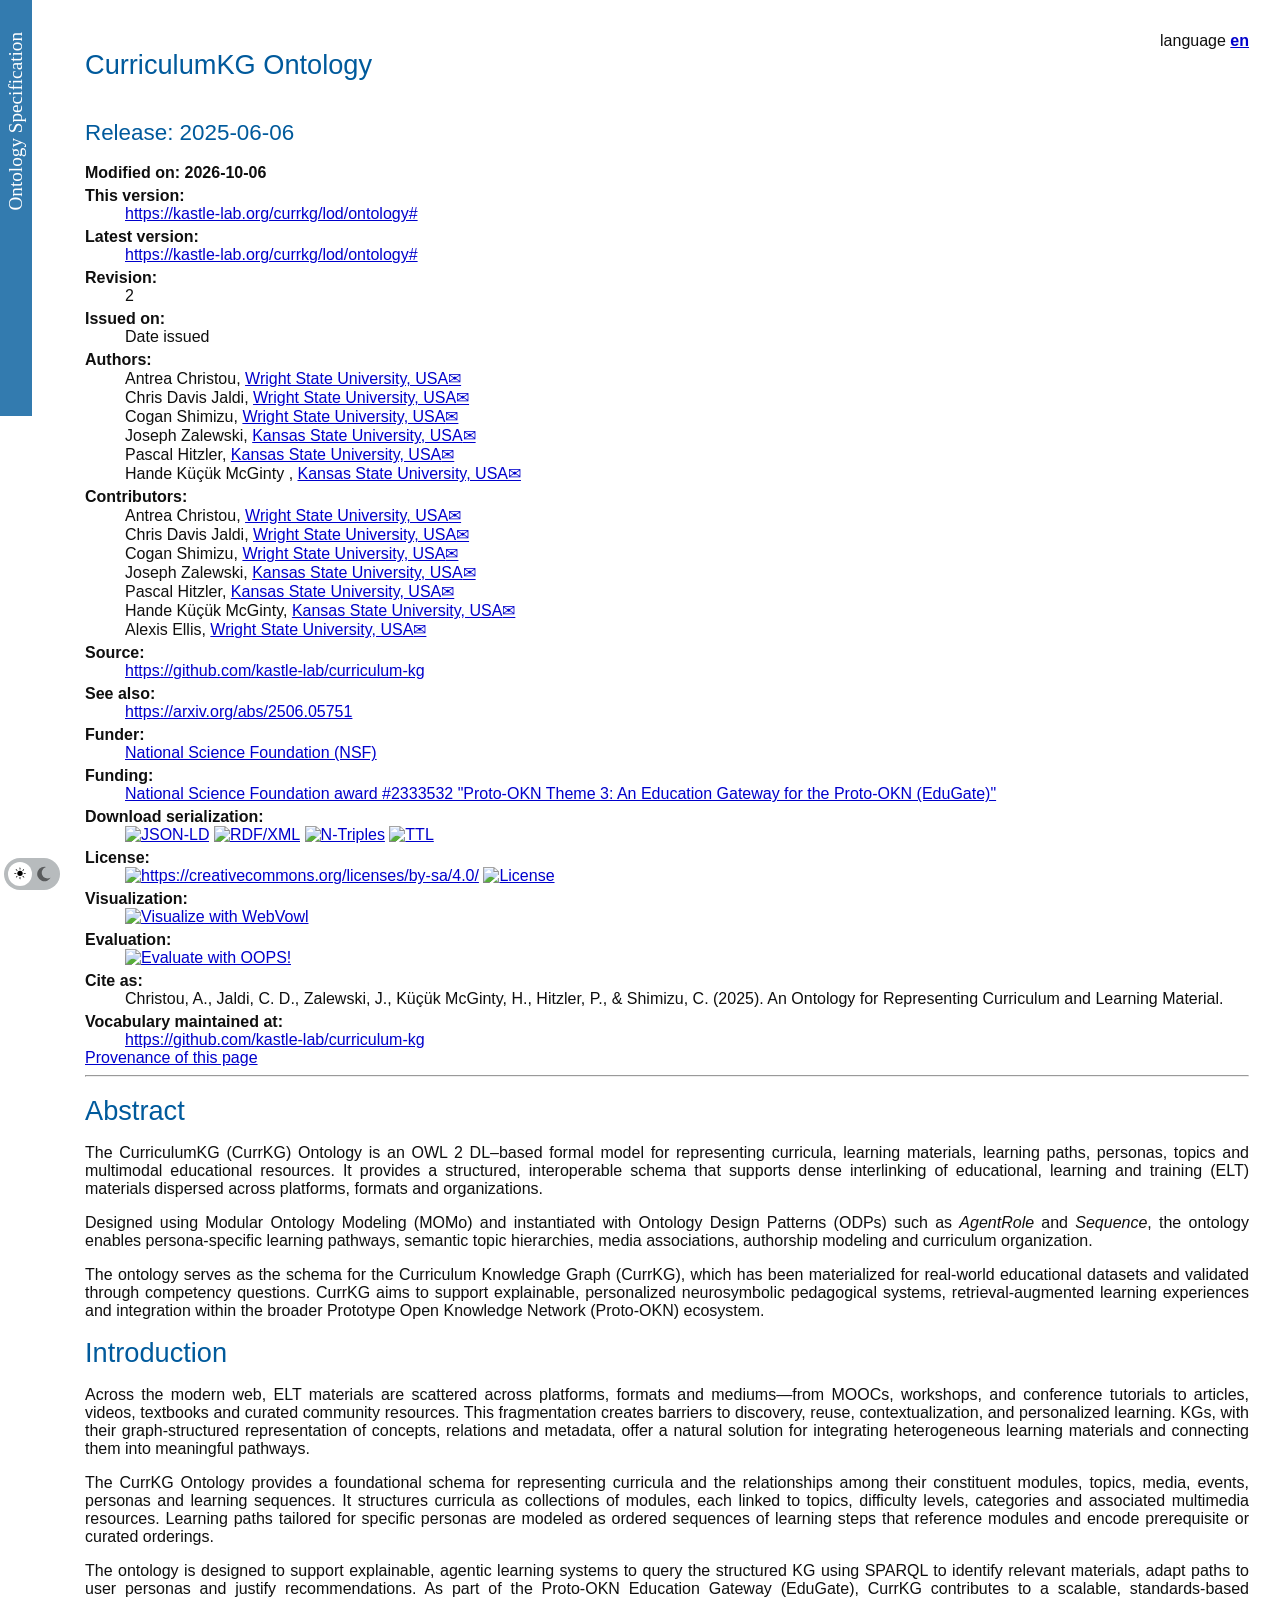
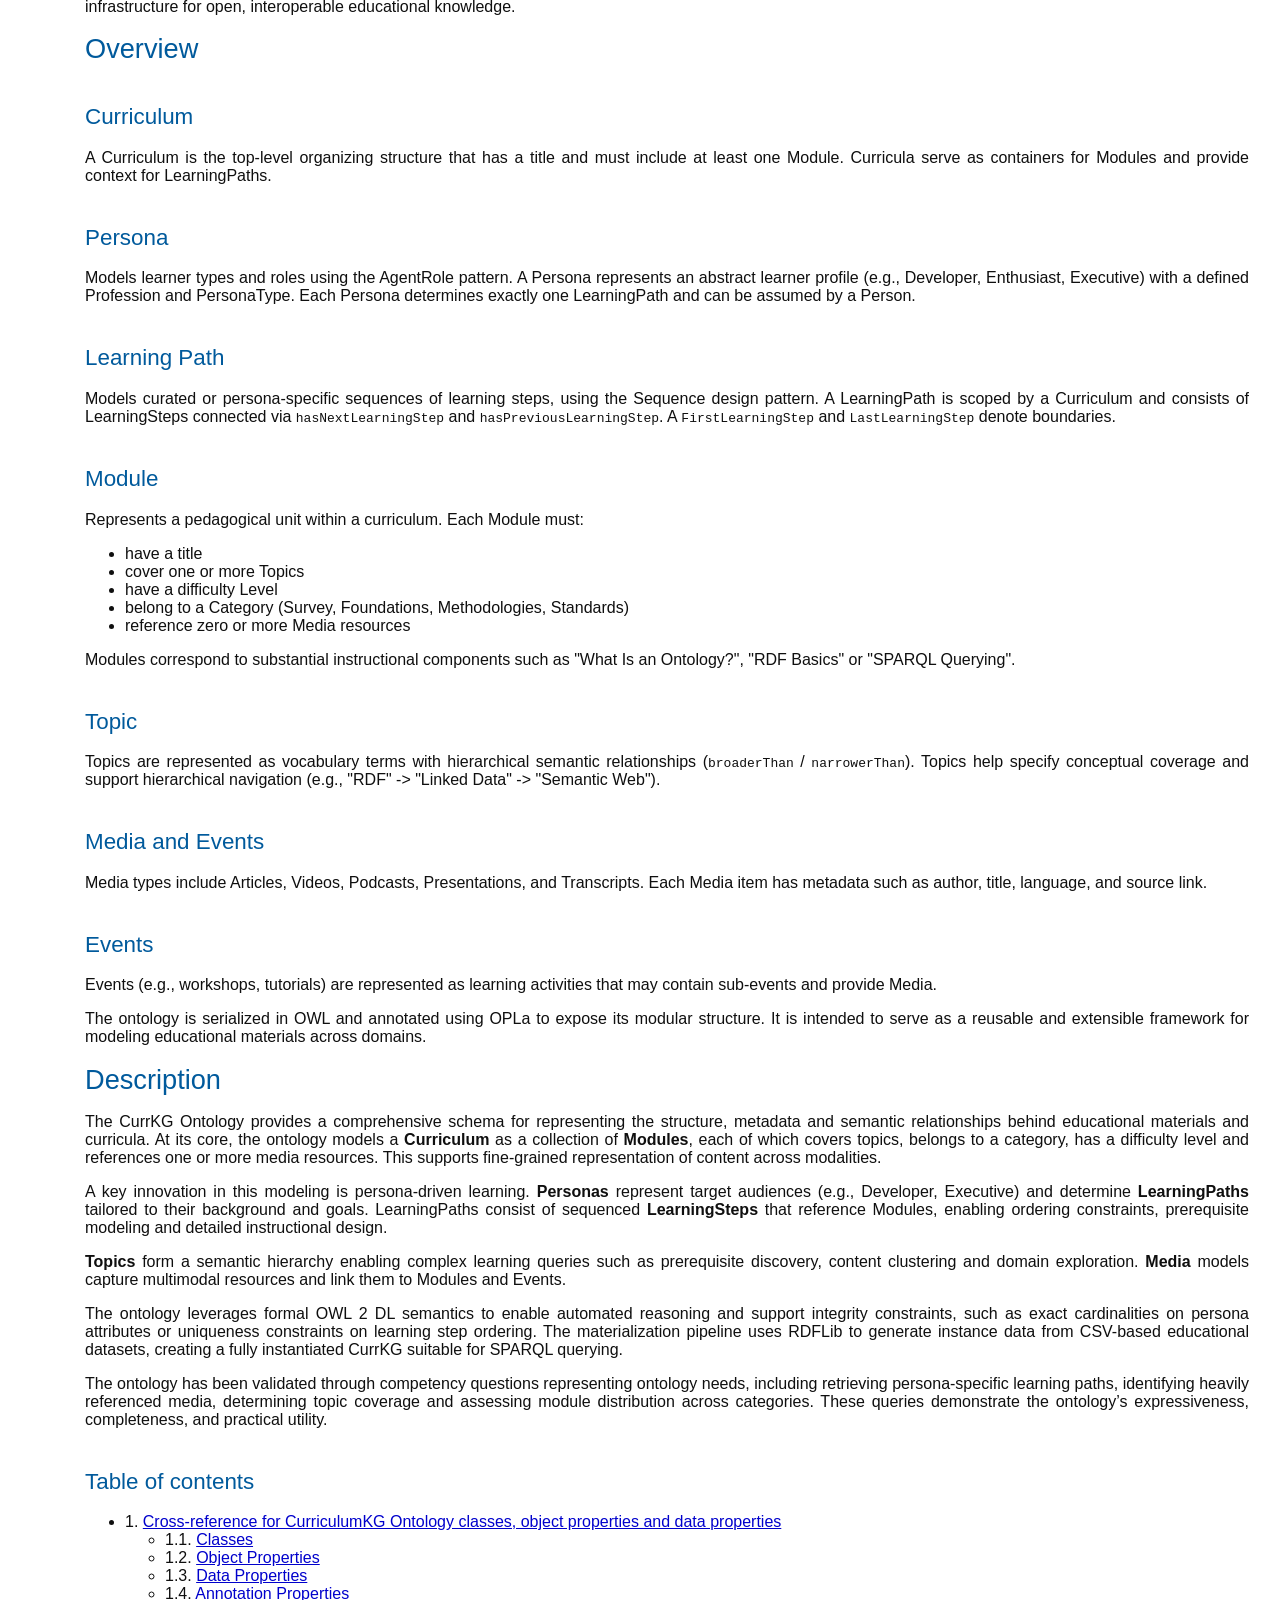
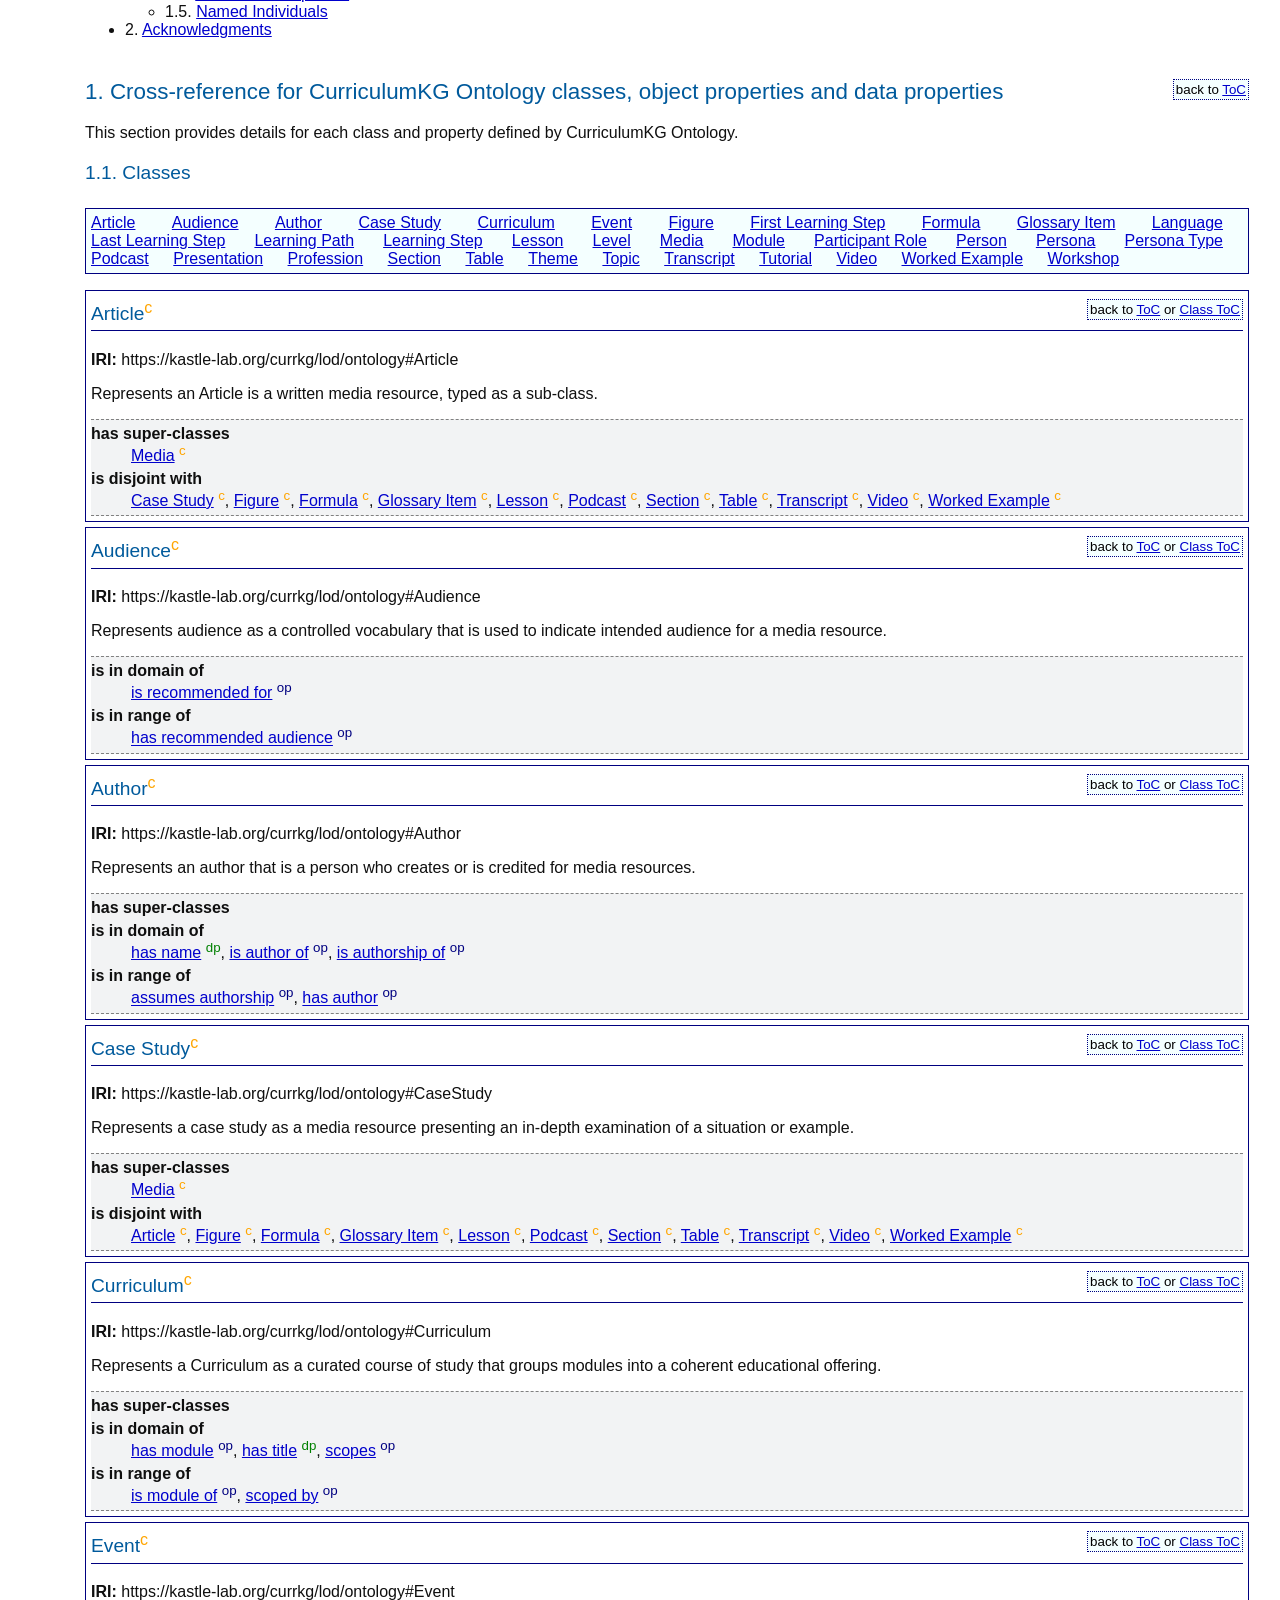
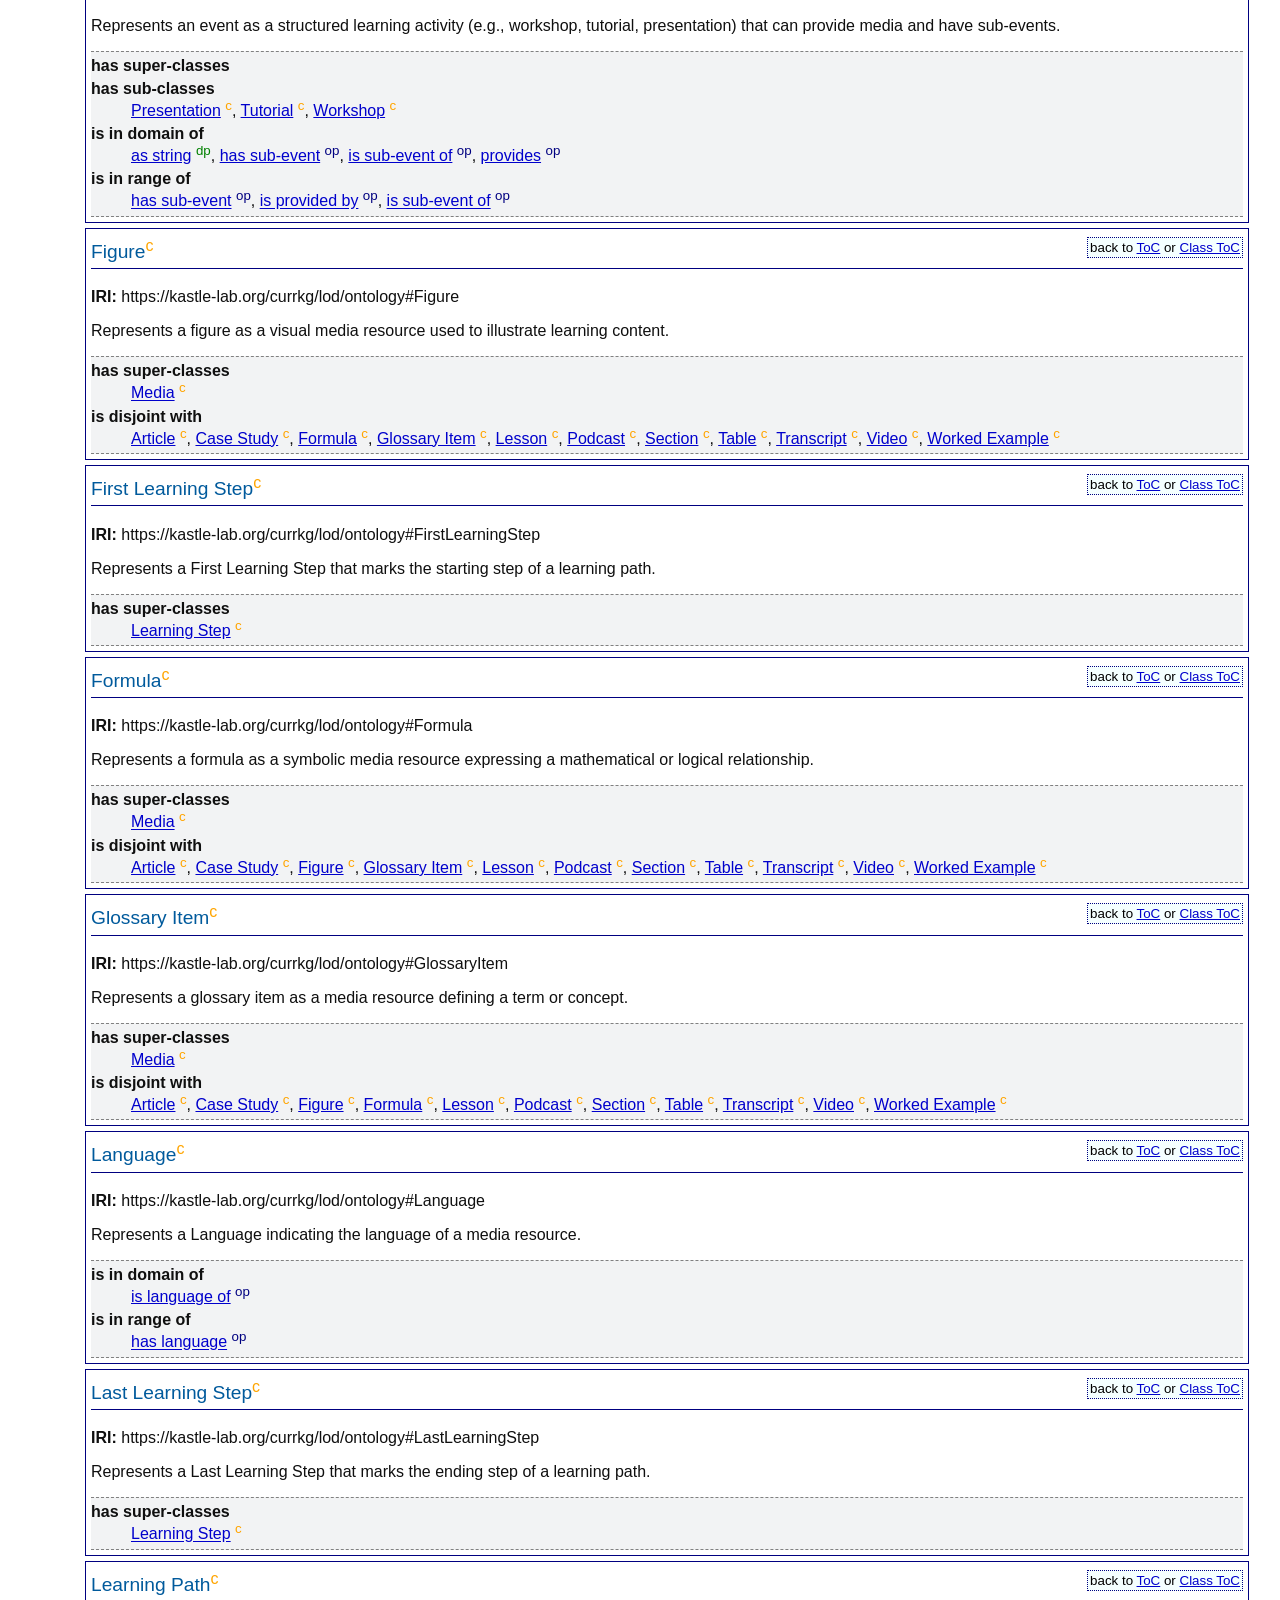
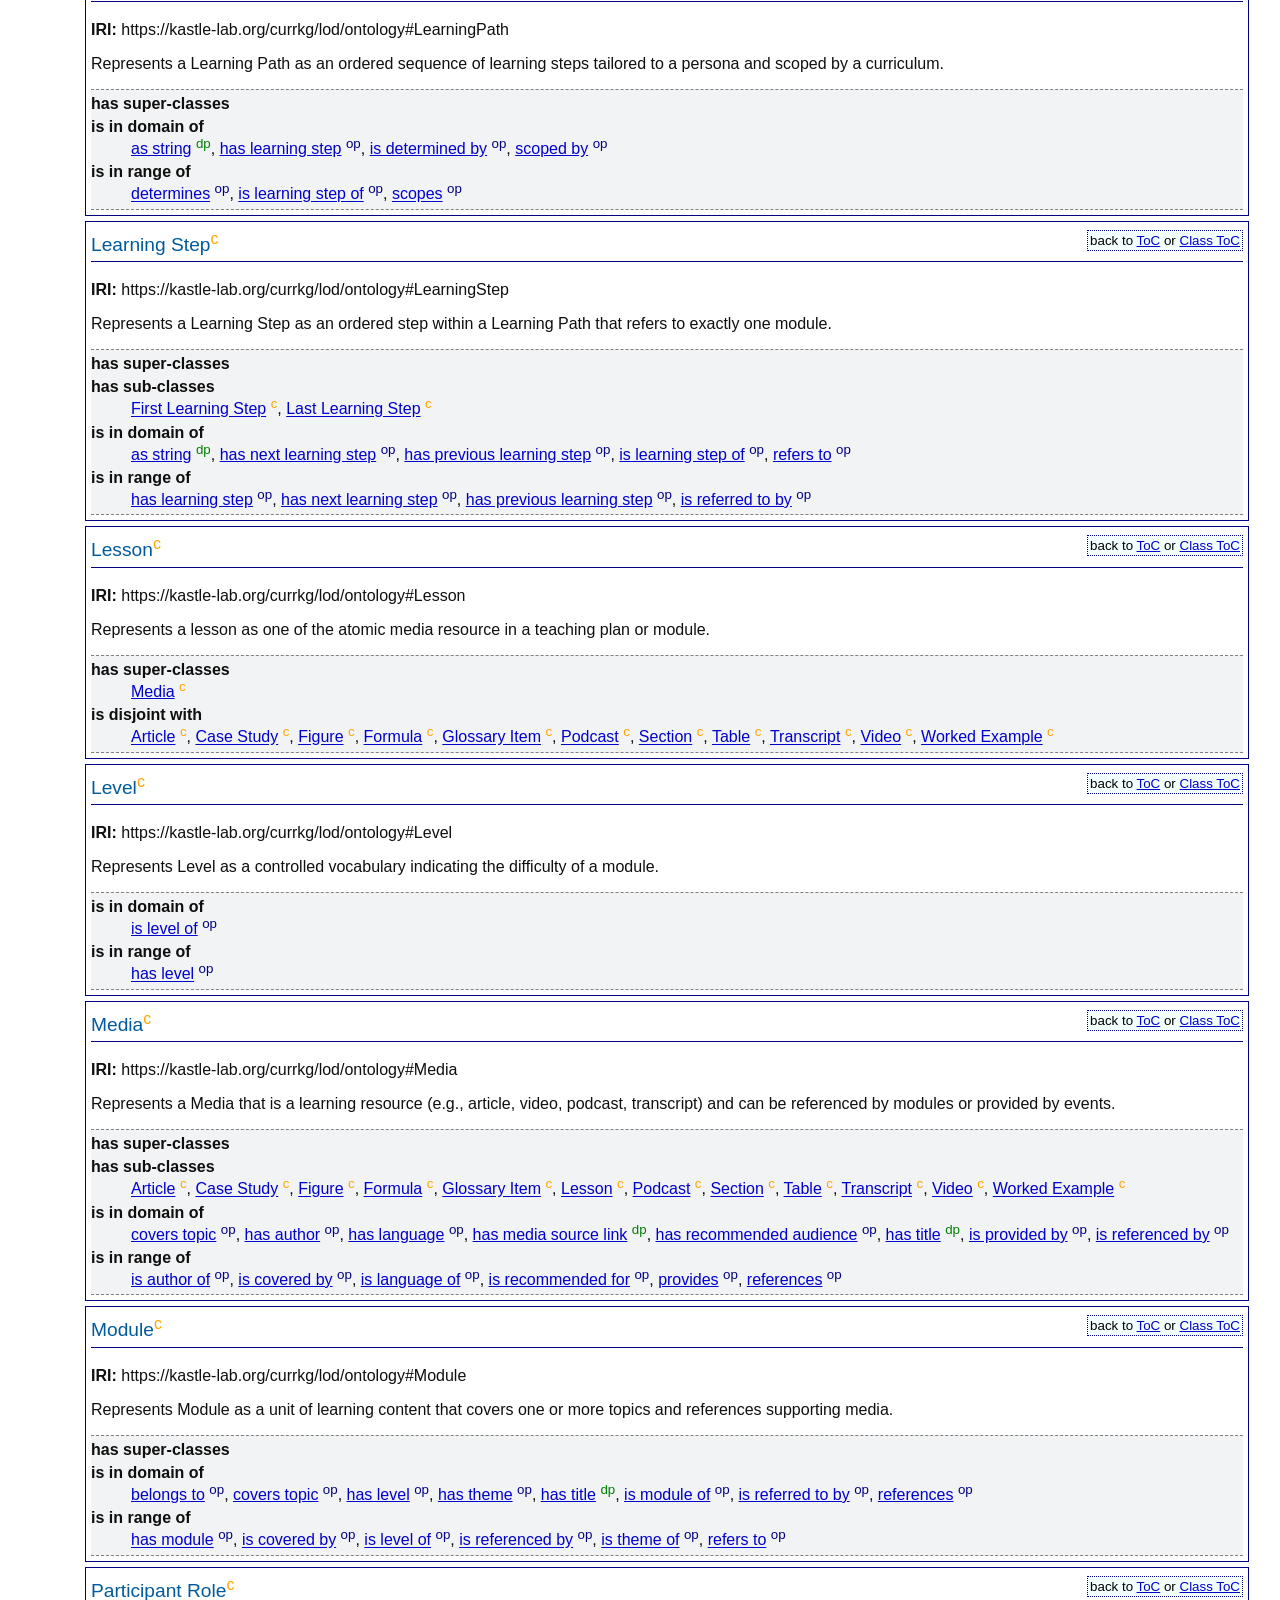
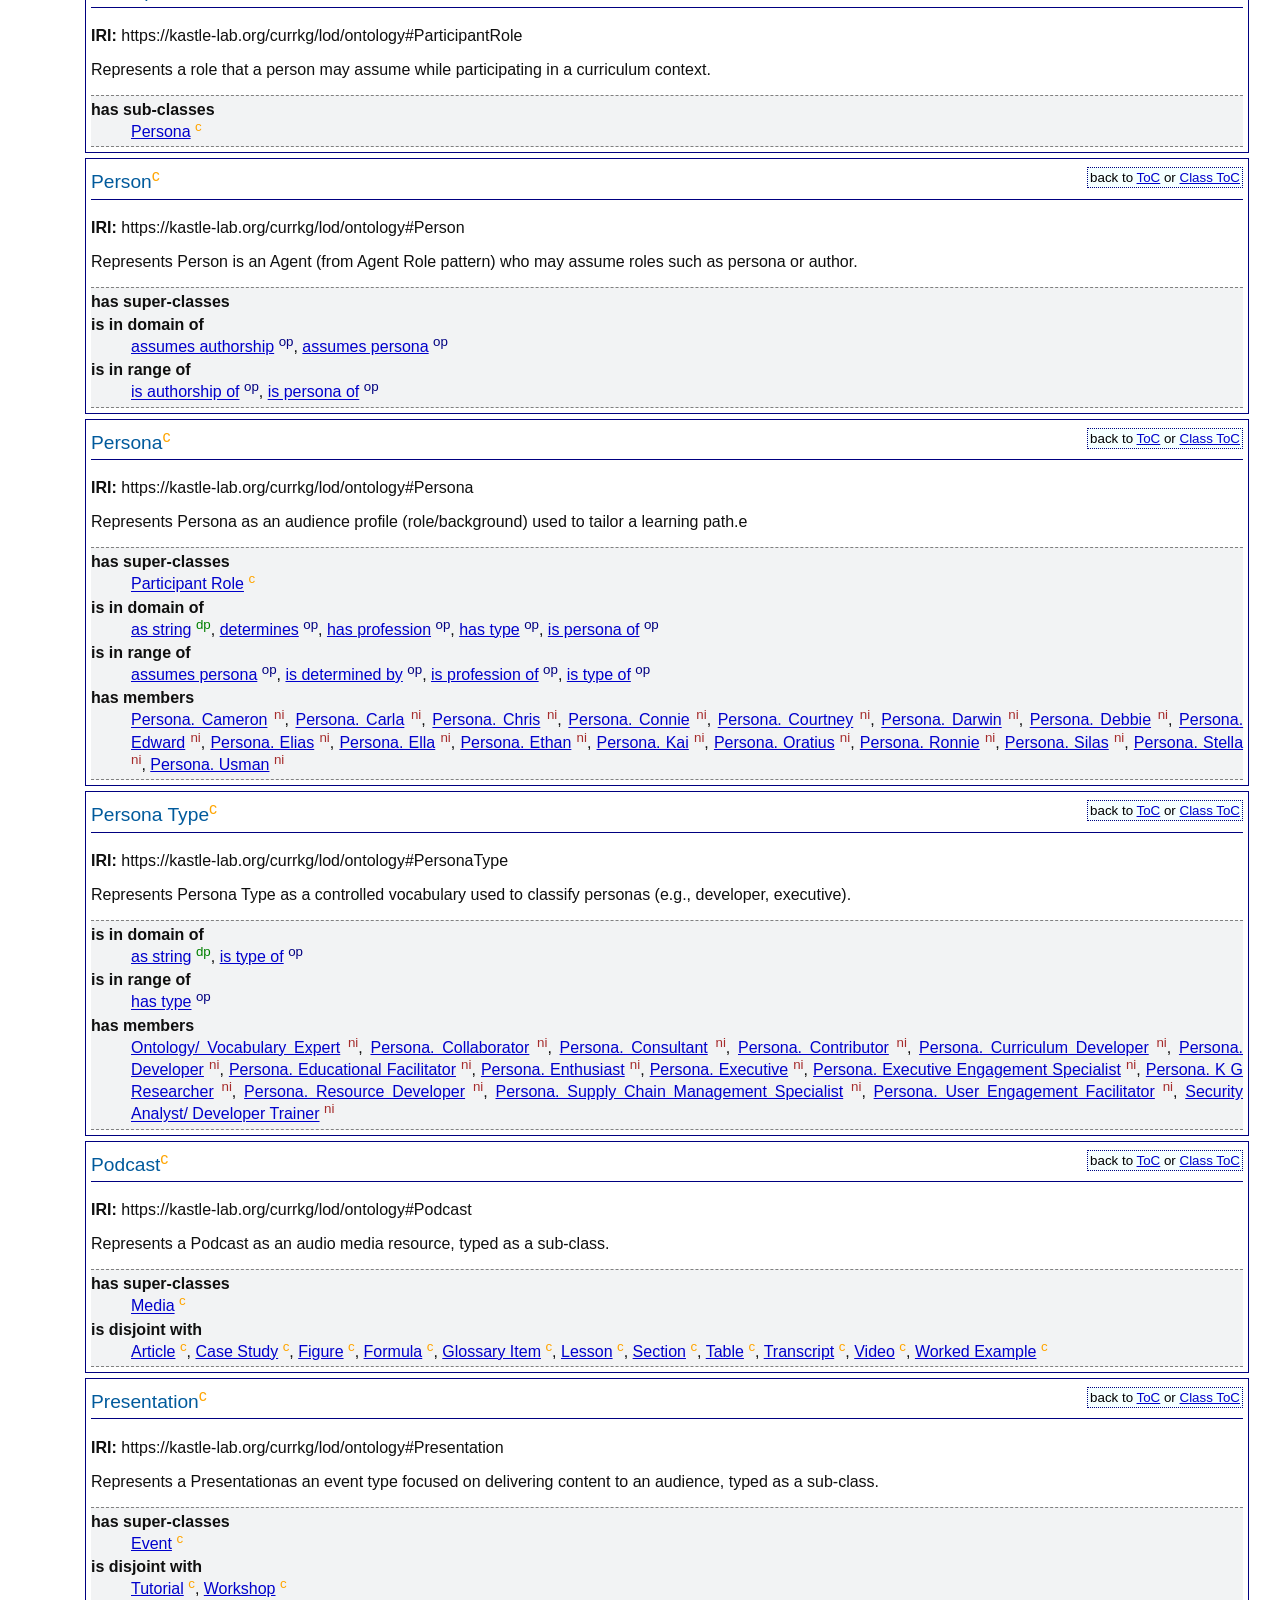
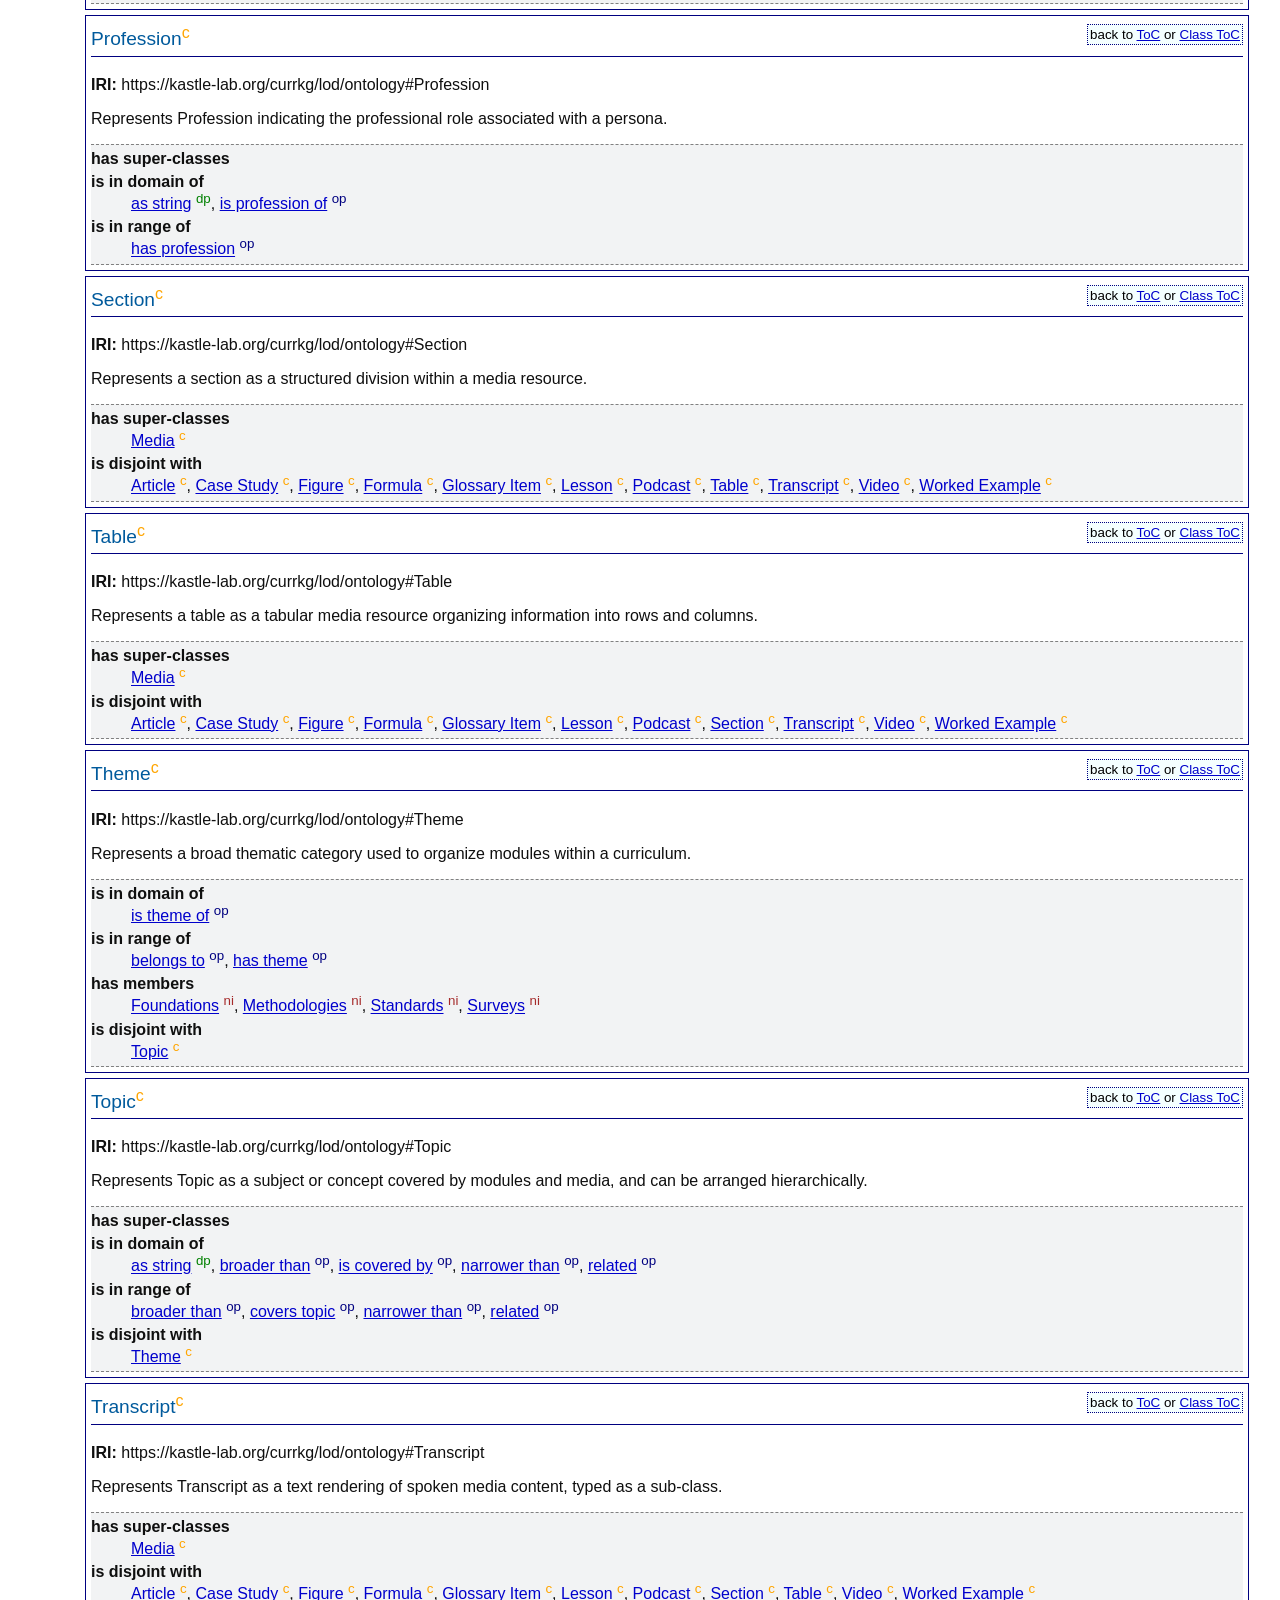
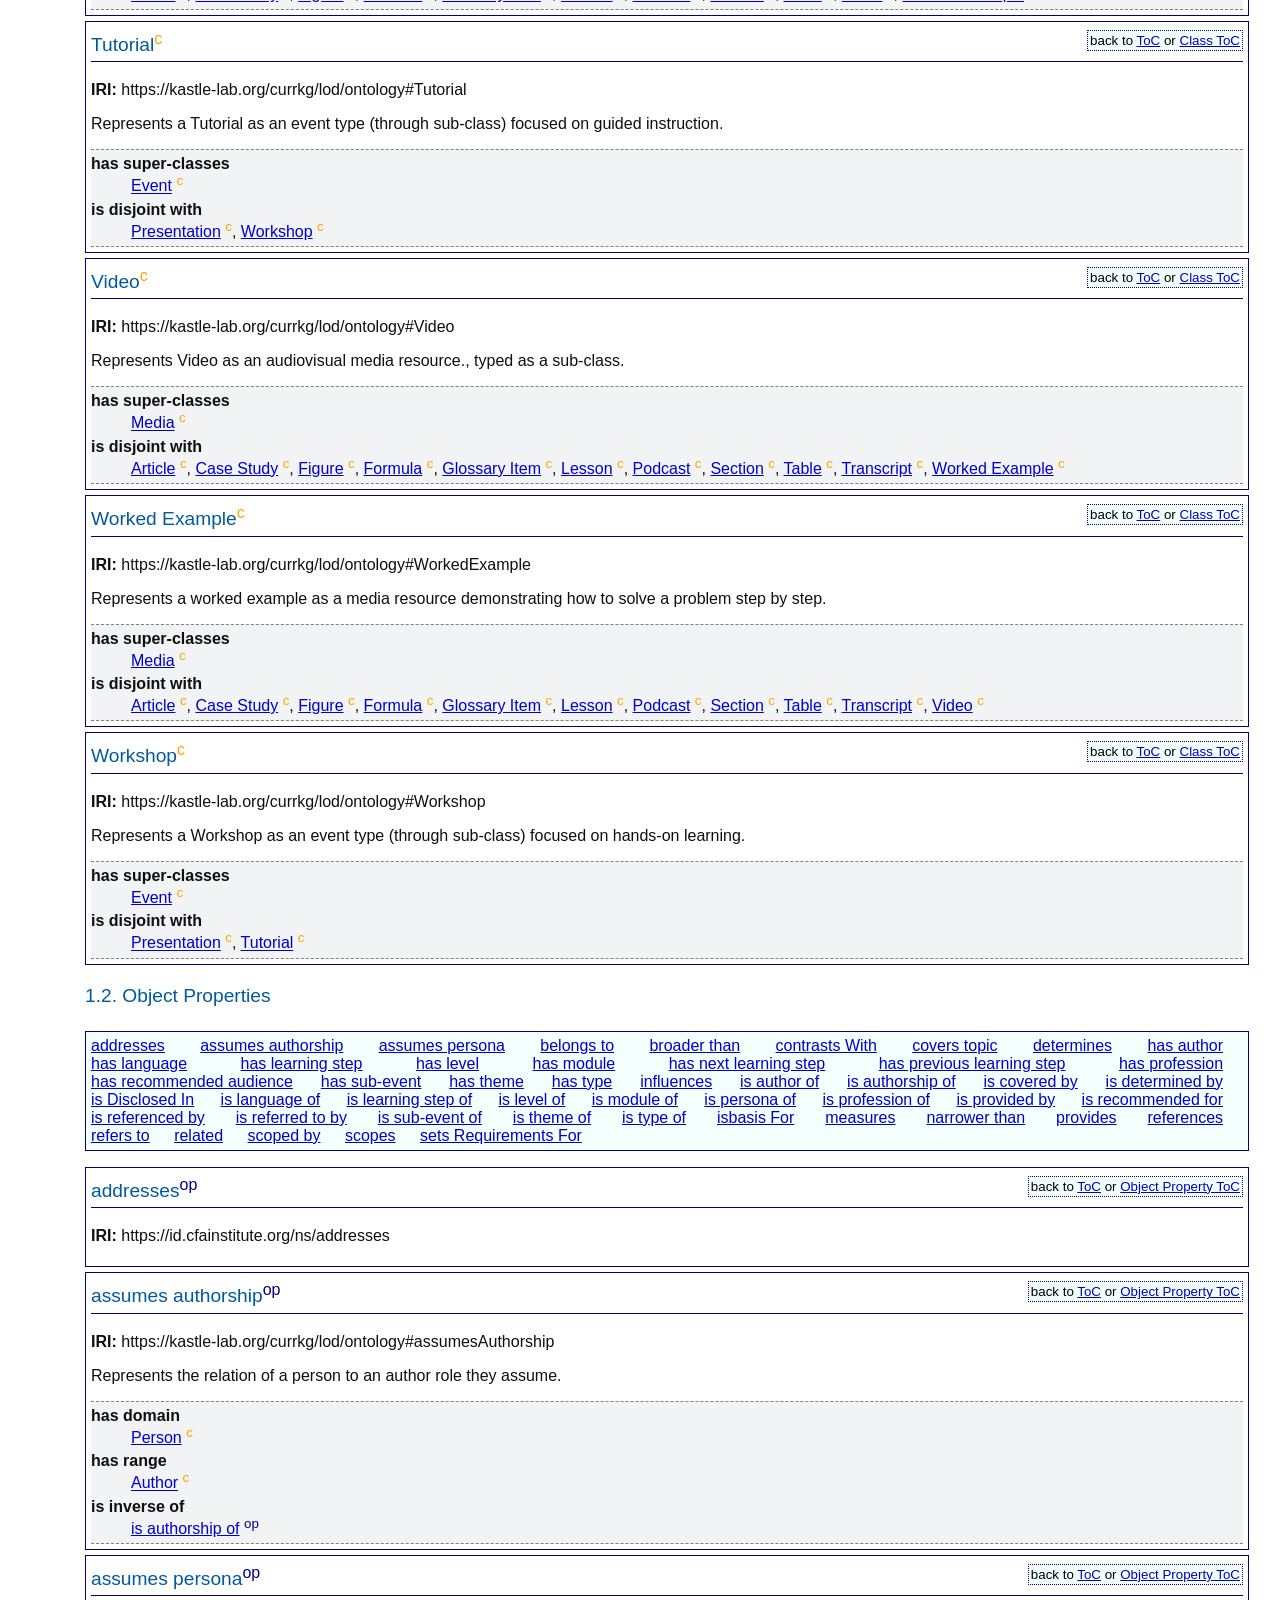
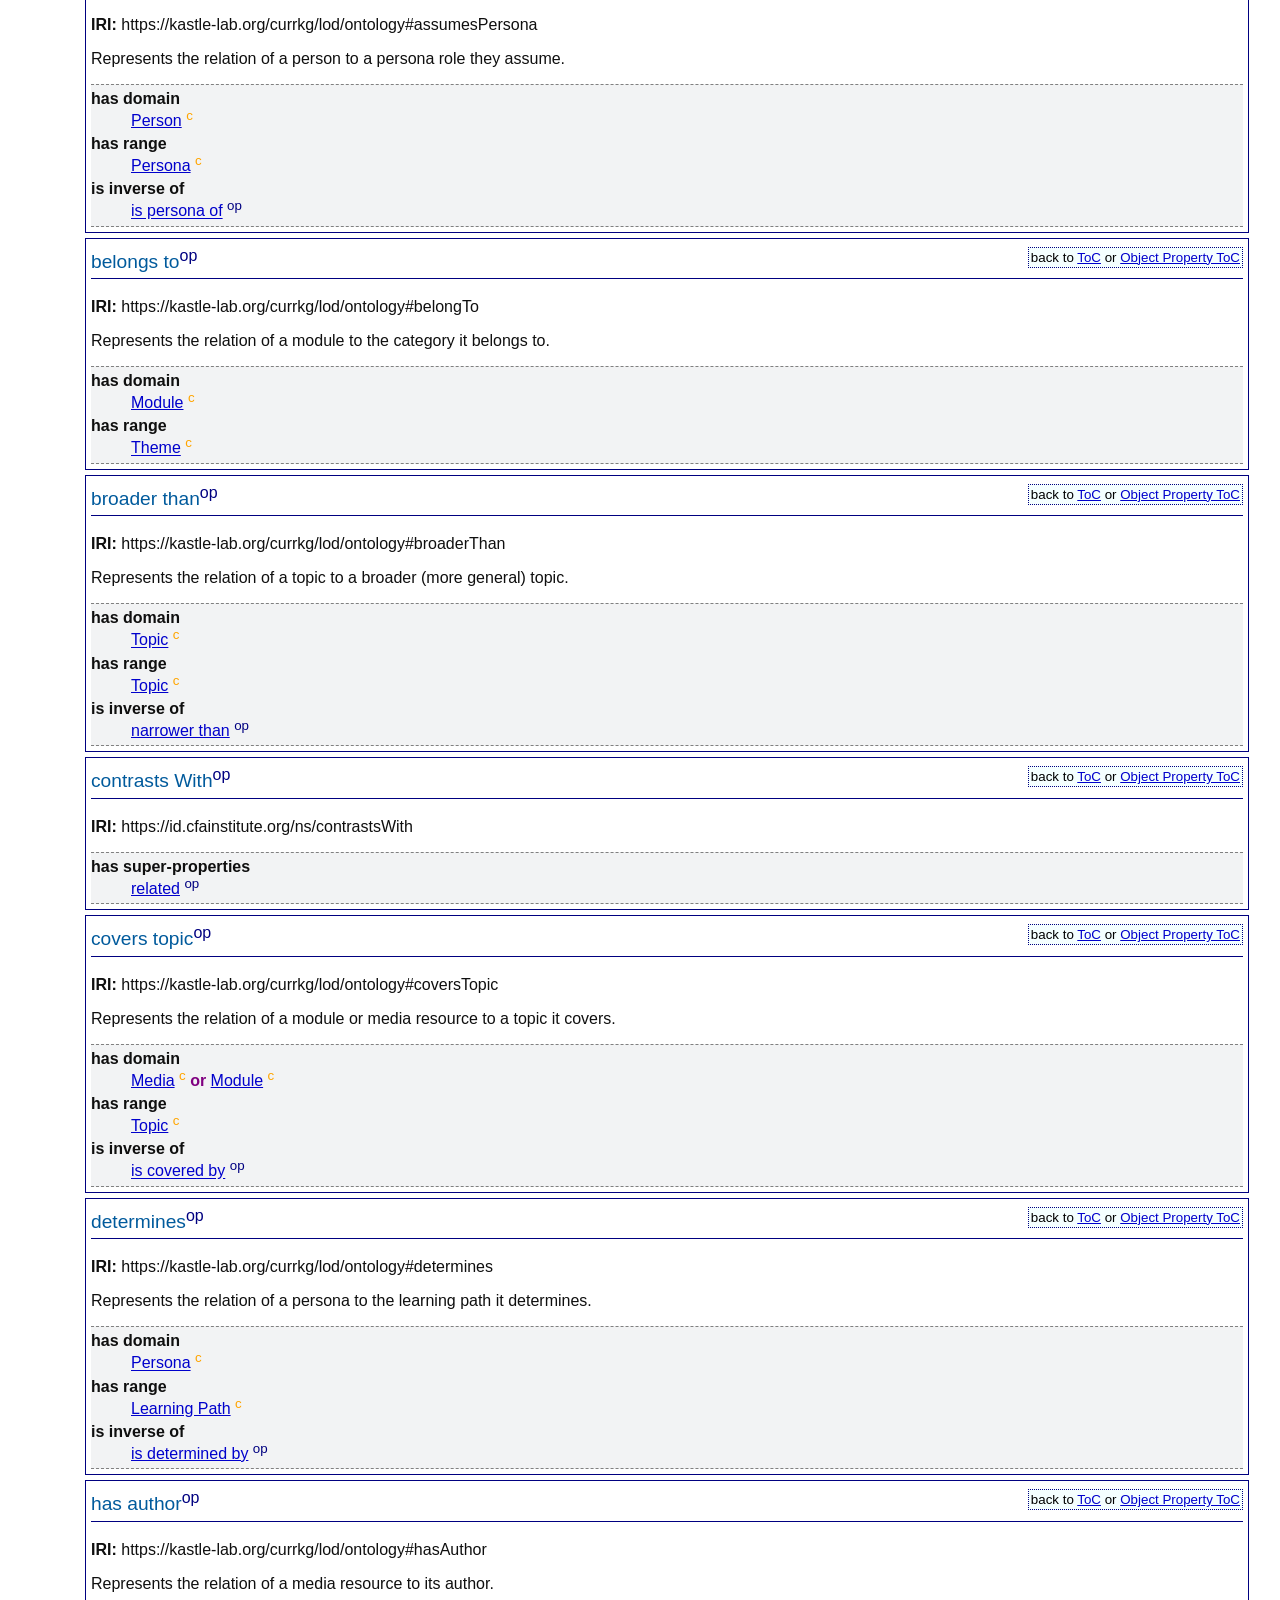
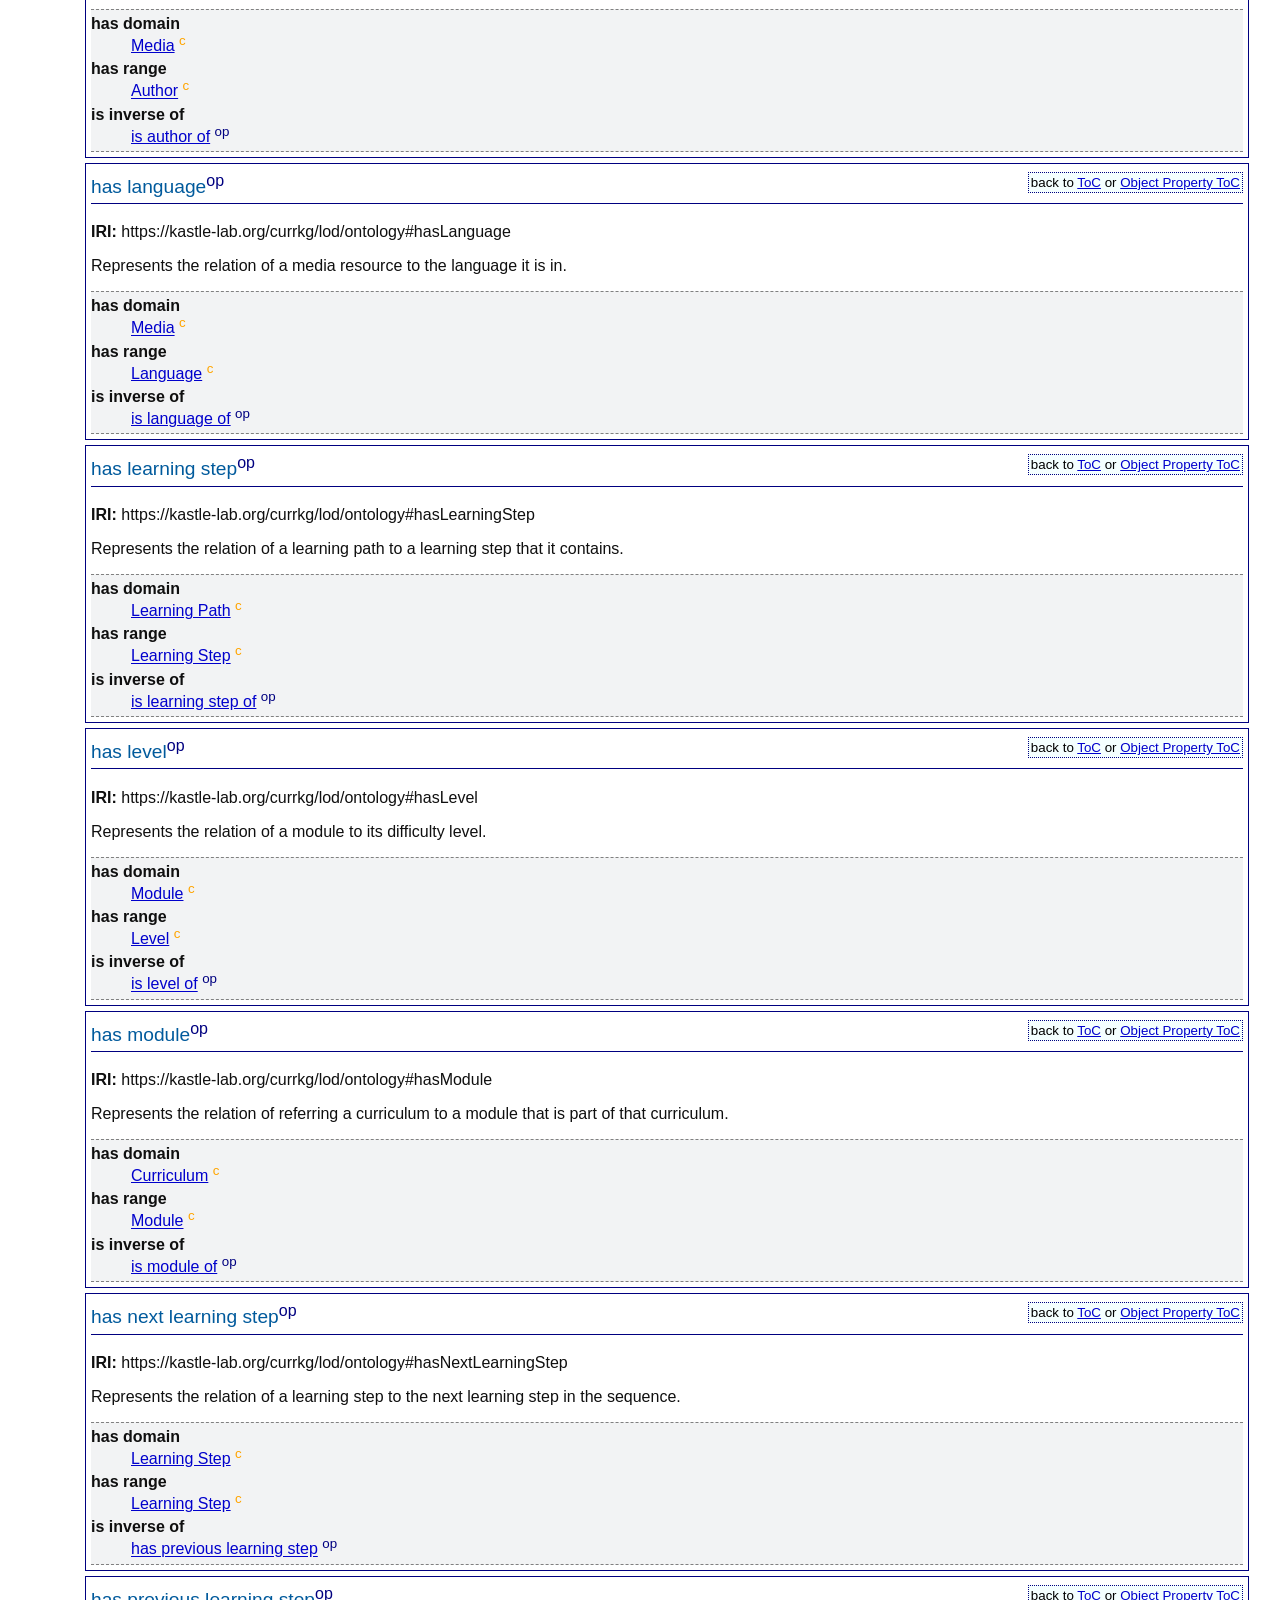
==== commit a2364097: "owl changes" ====
--- a/docs/index-en.html
+++ b/docs/index-en.html
@@ -229,33 +229,36 @@
   <li><a href="#Article" title="https://kastle-lab.org/currkg/lod/ontology#Article">Article</a></li>
   <li><a href="#Audience" title="https://kastle-lab.org/currkg/lod/ontology#Audience">Audience</a></li>
   <li><a href="#Author" title="https://kastle-lab.org/currkg/lod/ontology#Author">Author</a></li>
-  <li><a href="#CaseStudy" title="https://kastle-lab.org/currkg/lod/ontology#CaseStudy"> <span>Case Study</span> </a></li>
+  <li><a href="#CaseStudy" title="https://kastle-lab.org/currkg/lod/ontology#CaseStudy">Case Study</a></li>
   <li><a href="#Curriculum" title="https://kastle-lab.org/currkg/lod/ontology#Curriculum">Curriculum</a></li>
   <li><a href="#Event" title="https://kastle-lab.org/currkg/lod/ontology#Event">Event</a></li>
-  <li><a href="#Figure" title="https://kastle-lab.org/currkg/lod/ontology#Figure"> <span>Figure</span> </a></li>
+  <li><a href="#Figure" title="https://kastle-lab.org/currkg/lod/ontology#Figure">Figure</a></li>
   <li><a href="#FirstLearningStep" title="https://kastle-lab.org/currkg/lod/ontology#FirstLearningStep">First Learning Step</a></li>
-  <li><a href="#Formula" title="https://kastle-lab.org/currkg/lod/ontology#Formula"> <span>Formula</span> </a></li>
-  <li><a href="#GlossaryItem" title="https://kastle-lab.org/currkg/lod/ontology#GlossaryItem"> <span>Glossary Item</span> </a></li>
+  <li><a href="#Formula" title="https://kastle-lab.org/currkg/lod/ontology#Formula">Formula</a></li>
+  <li><a href="#GlossaryItem" title="https://kastle-lab.org/currkg/lod/ontology#GlossaryItem">Glossary Item</a></li>
   <li><a href="#Language" title="https://kastle-lab.org/currkg/lod/ontology#Language">Language</a></li>
   <li><a href="#LastLearningStep" title="https://kastle-lab.org/currkg/lod/ontology#LastLearningStep">Last Learning Step</a></li>
   <li><a href="#LearningPath" title="https://kastle-lab.org/currkg/lod/ontology#LearningPath">Learning Path</a></li>
   <li><a href="#LearningStep" title="https://kastle-lab.org/currkg/lod/ontology#LearningStep">Learning Step</a></li>
+  <li><a href="#Lesson" title="https://kastle-lab.org/currkg/lod/ontology#Lesson">Lesson</a></li>
   <li><a href="#Level" title="https://kastle-lab.org/currkg/lod/ontology#Level">Level</a></li>
   <li><a href="#Media" title="https://kastle-lab.org/currkg/lod/ontology#Media">Media</a></li>
   <li><a href="#Module" title="https://kastle-lab.org/currkg/lod/ontology#Module">Module</a></li>
+  <li><a href="#ParticipantRole" title="https://kastle-lab.org/currkg/lod/ontology#ParticipantRole">Participant Role</a></li>
   <li><a href="#Person" title="https://kastle-lab.org/currkg/lod/ontology#Person">Person</a></li>
   <li><a href="#Persona" title="https://kastle-lab.org/currkg/lod/ontology#Persona">Persona</a></li>
   <li><a href="#PersonaType" title="https://kastle-lab.org/currkg/lod/ontology#PersonaType">Persona Type</a></li>
   <li><a href="#Podcast" title="https://kastle-lab.org/currkg/lod/ontology#Podcast">Podcast</a></li>
   <li><a href="#Presentation" title="https://kastle-lab.org/currkg/lod/ontology#Presentation">Presentation</a></li>
   <li><a href="#Profession" title="https://kastle-lab.org/currkg/lod/ontology#Profession">Profession</a></li>
-  <li><a href="#Section" title="https://kastle-lab.org/currkg/lod/ontology#Section"> <span>Section</span> </a></li>
-  <li><a href="#Table" title="https://kastle-lab.org/currkg/lod/ontology#Table"> <span>Table</span> </a></li>
+  <li><a href="#Section" title="https://kastle-lab.org/currkg/lod/ontology#Section">Section</a></li>
+  <li><a href="#Table" title="https://kastle-lab.org/currkg/lod/ontology#Table">Table</a></li>
+  <li><a href="#Theme" title="https://kastle-lab.org/currkg/lod/ontology#Theme">Theme</a></li>
   <li><a href="#Topic" title="https://kastle-lab.org/currkg/lod/ontology#Topic">Topic</a></li>
   <li><a href="#Transcript" title="https://kastle-lab.org/currkg/lod/ontology#Transcript">Transcript</a></li>
   <li><a href="#Tutorial" title="https://kastle-lab.org/currkg/lod/ontology#Tutorial">Tutorial</a></li>
   <li><a href="#Video" title="https://kastle-lab.org/currkg/lod/ontology#Video">Video</a></li>
-  <li><a href="#WorkedExample" title="https://kastle-lab.org/currkg/lod/ontology#WorkedExample"> <span>Worked Example</span> </a></li>
+  <li><a href="#WorkedExample" title="https://kastle-lab.org/currkg/lod/ontology#WorkedExample">Worked Example</a></li>
   <li><a href="#Workshop" title="https://kastle-lab.org/currkg/lod/ontology#Workshop">Workshop</a></li>
  </ul>
  <div class="entity" id="Article">
@@ -271,6 +274,12 @@
    <dd>
     <a href="#Media" title="https://kastle-lab.org/currkg/lod/ontology#Media">Media</a> <sup class="type-c" title="class">c</sup>
    </dd>
+   <dt>
+    is disjoint with
+   </dt>
+   <dd>
+    <a href="#CaseStudy" title="https://kastle-lab.org/currkg/lod/ontology#CaseStudy">Case Study</a> <sup class="type-c" title="class">c</sup>, <a href="#Figure" title="https://kastle-lab.org/currkg/lod/ontology#Figure">Figure</a> <sup class="type-c" title="class">c</sup>, <a href="#Formula" title="https://kastle-lab.org/currkg/lod/ontology#Formula">Formula</a> <sup class="type-c" title="class">c</sup>, <a href="#GlossaryItem" title="https://kastle-lab.org/currkg/lod/ontology#GlossaryItem">Glossary Item</a> <sup class="type-c" title="class">c</sup>, <a href="#Lesson" title="https://kastle-lab.org/currkg/lod/ontology#Lesson">Lesson</a> <sup class="type-c" title="class">c</sup>, <a href="#Podcast" title="https://kastle-lab.org/currkg/lod/ontology#Podcast">Podcast</a> <sup class="type-c" title="class">c</sup>, <a href="#Section" title="https://kastle-lab.org/currkg/lod/ontology#Section">Section</a> <sup class="type-c" title="class">c</sup>, <a href="#Table" title="https://kastle-lab.org/currkg/lod/ontology#Table">Table</a> <sup class="type-c" title="class">c</sup>, <a href="#Transcript" title="https://kastle-lab.org/currkg/lod/ontology#Transcript">Transcript</a> <sup class="type-c" title="class">c</sup>, <a href="#Video" title="https://kastle-lab.org/currkg/lod/ontology#Video">Video</a> <sup class="type-c" title="class">c</sup>, <a href="#WorkedExample" title="https://kastle-lab.org/currkg/lod/ontology#WorkedExample">Worked Example</a> <sup class="type-c" title="class">c</sup>
+   </dd>
   </dl>
  </div>
  <div class="entity" id="Audience">
@@ -281,6 +290,12 @@
   </div>
   <dl class="description">
    <dt>
+    is in domain of
+   </dt>
+   <dd>
+    <a href="#isRecommendedFor" title="https://kastle-lab.org/currkg/lod/ontology#isRecommendedFor">is recommended for</a> <sup class="type-op" title="object property">op</sup>
+   </dd>
+   <dt>
     is in range of
    </dt>
    <dd>
@@ -303,7 +318,7 @@
     is in domain of
    </dt>
    <dd>
-    <a href="#hasName" title="https://kastle-lab.org/currkg/lod/ontology#hasName">has name</a> <sup class="type-dp" title="data property">dp</sup>
+    <a href="#hasName" title="https://kastle-lab.org/currkg/lod/ontology#hasName">has name</a> <sup class="type-dp" title="data property">dp</sup>, <a href="#isAuthorOf" title="https://kastle-lab.org/currkg/lod/ontology#isAuthorOf">is author of</a> <sup class="type-op" title="object property">op</sup>, <a href="#isAuthorshipOf" title="https://kastle-lab.org/currkg/lod/ontology#isAuthorshipOf">is authorship of</a> <sup class="type-op" title="object property">op</sup>
    </dd>
    <dt>
     is in range of
@@ -316,12 +331,21 @@
  <div class="entity" id="CaseStudy">
   <h3>Case Study<sup class="type-c" title="class">c</sup> <span class="backlink"> back to <a href="#toc">ToC</a> or <a href="#classes">Class ToC</a> </span></h3>
   <p><strong>IRI:</strong> https://kastle-lab.org/currkg/lod/ontology#CaseStudy</p>
+  <div class="comment">
+   <span class="markdown">Represents a case study as a media resource presenting an in-depth examination of a situation or example.</span>
+  </div>
   <dl class="description">
    <dt>
     has super-classes
    </dt>
    <dd>
     <a href="#Media" title="https://kastle-lab.org/currkg/lod/ontology#Media">Media</a> <sup class="type-c" title="class">c</sup>
+   </dd>
+   <dt>
+    is disjoint with
+   </dt>
+   <dd>
+    <a href="#Article" title="https://kastle-lab.org/currkg/lod/ontology#Article">Article</a> <sup class="type-c" title="class">c</sup>, <a href="#Figure" title="https://kastle-lab.org/currkg/lod/ontology#Figure">Figure</a> <sup class="type-c" title="class">c</sup>, <a href="#Formula" title="https://kastle-lab.org/currkg/lod/ontology#Formula">Formula</a> <sup class="type-c" title="class">c</sup>, <a href="#GlossaryItem" title="https://kastle-lab.org/currkg/lod/ontology#GlossaryItem">Glossary Item</a> <sup class="type-c" title="class">c</sup>, <a href="#Lesson" title="https://kastle-lab.org/currkg/lod/ontology#Lesson">Lesson</a> <sup class="type-c" title="class">c</sup>, <a href="#Podcast" title="https://kastle-lab.org/currkg/lod/ontology#Podcast">Podcast</a> <sup class="type-c" title="class">c</sup>, <a href="#Section" title="https://kastle-lab.org/currkg/lod/ontology#Section">Section</a> <sup class="type-c" title="class">c</sup>, <a href="#Table" title="https://kastle-lab.org/currkg/lod/ontology#Table">Table</a> <sup class="type-c" title="class">c</sup>, <a href="#Transcript" title="https://kastle-lab.org/currkg/lod/ontology#Transcript">Transcript</a> <sup class="type-c" title="class">c</sup>, <a href="#Video" title="https://kastle-lab.org/currkg/lod/ontology#Video">Video</a> <sup class="type-c" title="class">c</sup>, <a href="#WorkedExample" title="https://kastle-lab.org/currkg/lod/ontology#WorkedExample">Worked Example</a> <sup class="type-c" title="class">c</sup>
    </dd>
   </dl>
  </div>
@@ -340,13 +364,13 @@
     is in domain of
    </dt>
    <dd>
-    <a href="#hasModule" title="https://kastle-lab.org/currkg/lod/ontology#hasModule">has module</a> <sup class="type-op" title="object property">op</sup>, <a href="#hasTitle" title="https://kastle-lab.org/currkg/lod/ontology#hasTitle">has title</a> <sup class="type-dp" title="data property">dp</sup>
+    <a href="#hasModule" title="https://kastle-lab.org/currkg/lod/ontology#hasModule">has module</a> <sup class="type-op" title="object property">op</sup>, <a href="#hasTitle" title="https://kastle-lab.org/currkg/lod/ontology#hasTitle">has title</a> <sup class="type-dp" title="data property">dp</sup>, <a href="#scopes" title="https://kastle-lab.org/currkg/lod/ontology#scopes">scopes</a> <sup class="type-op" title="object property">op</sup>
    </dd>
    <dt>
     is in range of
    </dt>
    <dd>
-    <a href="#scopedBy" title="https://kastle-lab.org/currkg/lod/ontology#scopedBy">scoped by</a> <sup class="type-op" title="object property">op</sup>
+    <a href="#isModuleOf" title="https://kastle-lab.org/currkg/lod/ontology#isModuleOf">is module of</a> <sup class="type-op" title="object property">op</sup>, <a href="#scopedBy" title="https://kastle-lab.org/currkg/lod/ontology#scopedBy">scoped by</a> <sup class="type-op" title="object property">op</sup>
    </dd>
   </dl>
  </div>
@@ -371,25 +395,34 @@
     is in domain of
    </dt>
    <dd>
-    <a href="#asString" title="https://kastle-lab.org/currkg/lod/ontology#asString">as string</a> <sup class="type-dp" title="data property">dp</sup>, <a href="#hasSubEvent" title="https://kastle-lab.org/currkg/lod/ontology#hasSubEvent">has sub-event</a> <sup class="type-op" title="object property">op</sup>, <a href="#provides" title="https://kastle-lab.org/currkg/lod/ontology#provides">provides</a> <sup class="type-op" title="object property">op</sup>
+    <a href="#asString" title="https://kastle-lab.org/currkg/lod/ontology#asString">as string</a> <sup class="type-dp" title="data property">dp</sup>, <a href="#hasSubEvent" title="https://kastle-lab.org/currkg/lod/ontology#hasSubEvent">has sub-event</a> <sup class="type-op" title="object property">op</sup>, <a href="#isSubEventOf" title="https://kastle-lab.org/currkg/lod/ontology#isSubEventOf">is sub-event of</a> <sup class="type-op" title="object property">op</sup>, <a href="#provides" title="https://kastle-lab.org/currkg/lod/ontology#provides">provides</a> <sup class="type-op" title="object property">op</sup>
    </dd>
    <dt>
     is in range of
    </dt>
    <dd>
-    <a href="#hasSubEvent" title="https://kastle-lab.org/currkg/lod/ontology#hasSubEvent">has sub-event</a> <sup class="type-op" title="object property">op</sup>
+    <a href="#hasSubEvent" title="https://kastle-lab.org/currkg/lod/ontology#hasSubEvent">has sub-event</a> <sup class="type-op" title="object property">op</sup>, <a href="#isProvidedBy" title="https://kastle-lab.org/currkg/lod/ontology#isProvidedBy">is provided by</a> <sup class="type-op" title="object property">op</sup>, <a href="#isSubEventOf" title="https://kastle-lab.org/currkg/lod/ontology#isSubEventOf">is sub-event of</a> <sup class="type-op" title="object property">op</sup>
    </dd>
   </dl>
  </div>
  <div class="entity" id="Figure">
   <h3>Figure<sup class="type-c" title="class">c</sup> <span class="backlink"> back to <a href="#toc">ToC</a> or <a href="#classes">Class ToC</a> </span></h3>
   <p><strong>IRI:</strong> https://kastle-lab.org/currkg/lod/ontology#Figure</p>
+  <div class="comment">
+   <span class="markdown">Represents a figure as a visual media resource used to illustrate learning content.</span>
+  </div>
   <dl class="description">
    <dt>
     has super-classes
    </dt>
    <dd>
     <a href="#Media" title="https://kastle-lab.org/currkg/lod/ontology#Media">Media</a> <sup class="type-c" title="class">c</sup>
+   </dd>
+   <dt>
+    is disjoint with
+   </dt>
+   <dd>
+    <a href="#Article" title="https://kastle-lab.org/currkg/lod/ontology#Article">Article</a> <sup class="type-c" title="class">c</sup>, <a href="#CaseStudy" title="https://kastle-lab.org/currkg/lod/ontology#CaseStudy">Case Study</a> <sup class="type-c" title="class">c</sup>, <a href="#Formula" title="https://kastle-lab.org/currkg/lod/ontology#Formula">Formula</a> <sup class="type-c" title="class">c</sup>, <a href="#GlossaryItem" title="https://kastle-lab.org/currkg/lod/ontology#GlossaryItem">Glossary Item</a> <sup class="type-c" title="class">c</sup>, <a href="#Lesson" title="https://kastle-lab.org/currkg/lod/ontology#Lesson">Lesson</a> <sup class="type-c" title="class">c</sup>, <a href="#Podcast" title="https://kastle-lab.org/currkg/lod/ontology#Podcast">Podcast</a> <sup class="type-c" title="class">c</sup>, <a href="#Section" title="https://kastle-lab.org/currkg/lod/ontology#Section">Section</a> <sup class="type-c" title="class">c</sup>, <a href="#Table" title="https://kastle-lab.org/currkg/lod/ontology#Table">Table</a> <sup class="type-c" title="class">c</sup>, <a href="#Transcript" title="https://kastle-lab.org/currkg/lod/ontology#Transcript">Transcript</a> <sup class="type-c" title="class">c</sup>, <a href="#Video" title="https://kastle-lab.org/currkg/lod/ontology#Video">Video</a> <sup class="type-c" title="class">c</sup>, <a href="#WorkedExample" title="https://kastle-lab.org/currkg/lod/ontology#WorkedExample">Worked Example</a> <sup class="type-c" title="class">c</sup>
    </dd>
   </dl>
  </div>
@@ -411,24 +444,42 @@
  <div class="entity" id="Formula">
   <h3>Formula<sup class="type-c" title="class">c</sup> <span class="backlink"> back to <a href="#toc">ToC</a> or <a href="#classes">Class ToC</a> </span></h3>
   <p><strong>IRI:</strong> https://kastle-lab.org/currkg/lod/ontology#Formula</p>
+  <div class="comment">
+   <span class="markdown">Represents a formula as a symbolic media resource expressing a mathematical or logical relationship.</span>
+  </div>
   <dl class="description">
    <dt>
     has super-classes
    </dt>
    <dd>
     <a href="#Media" title="https://kastle-lab.org/currkg/lod/ontology#Media">Media</a> <sup class="type-c" title="class">c</sup>
+   </dd>
+   <dt>
+    is disjoint with
+   </dt>
+   <dd>
+    <a href="#Article" title="https://kastle-lab.org/currkg/lod/ontology#Article">Article</a> <sup class="type-c" title="class">c</sup>, <a href="#CaseStudy" title="https://kastl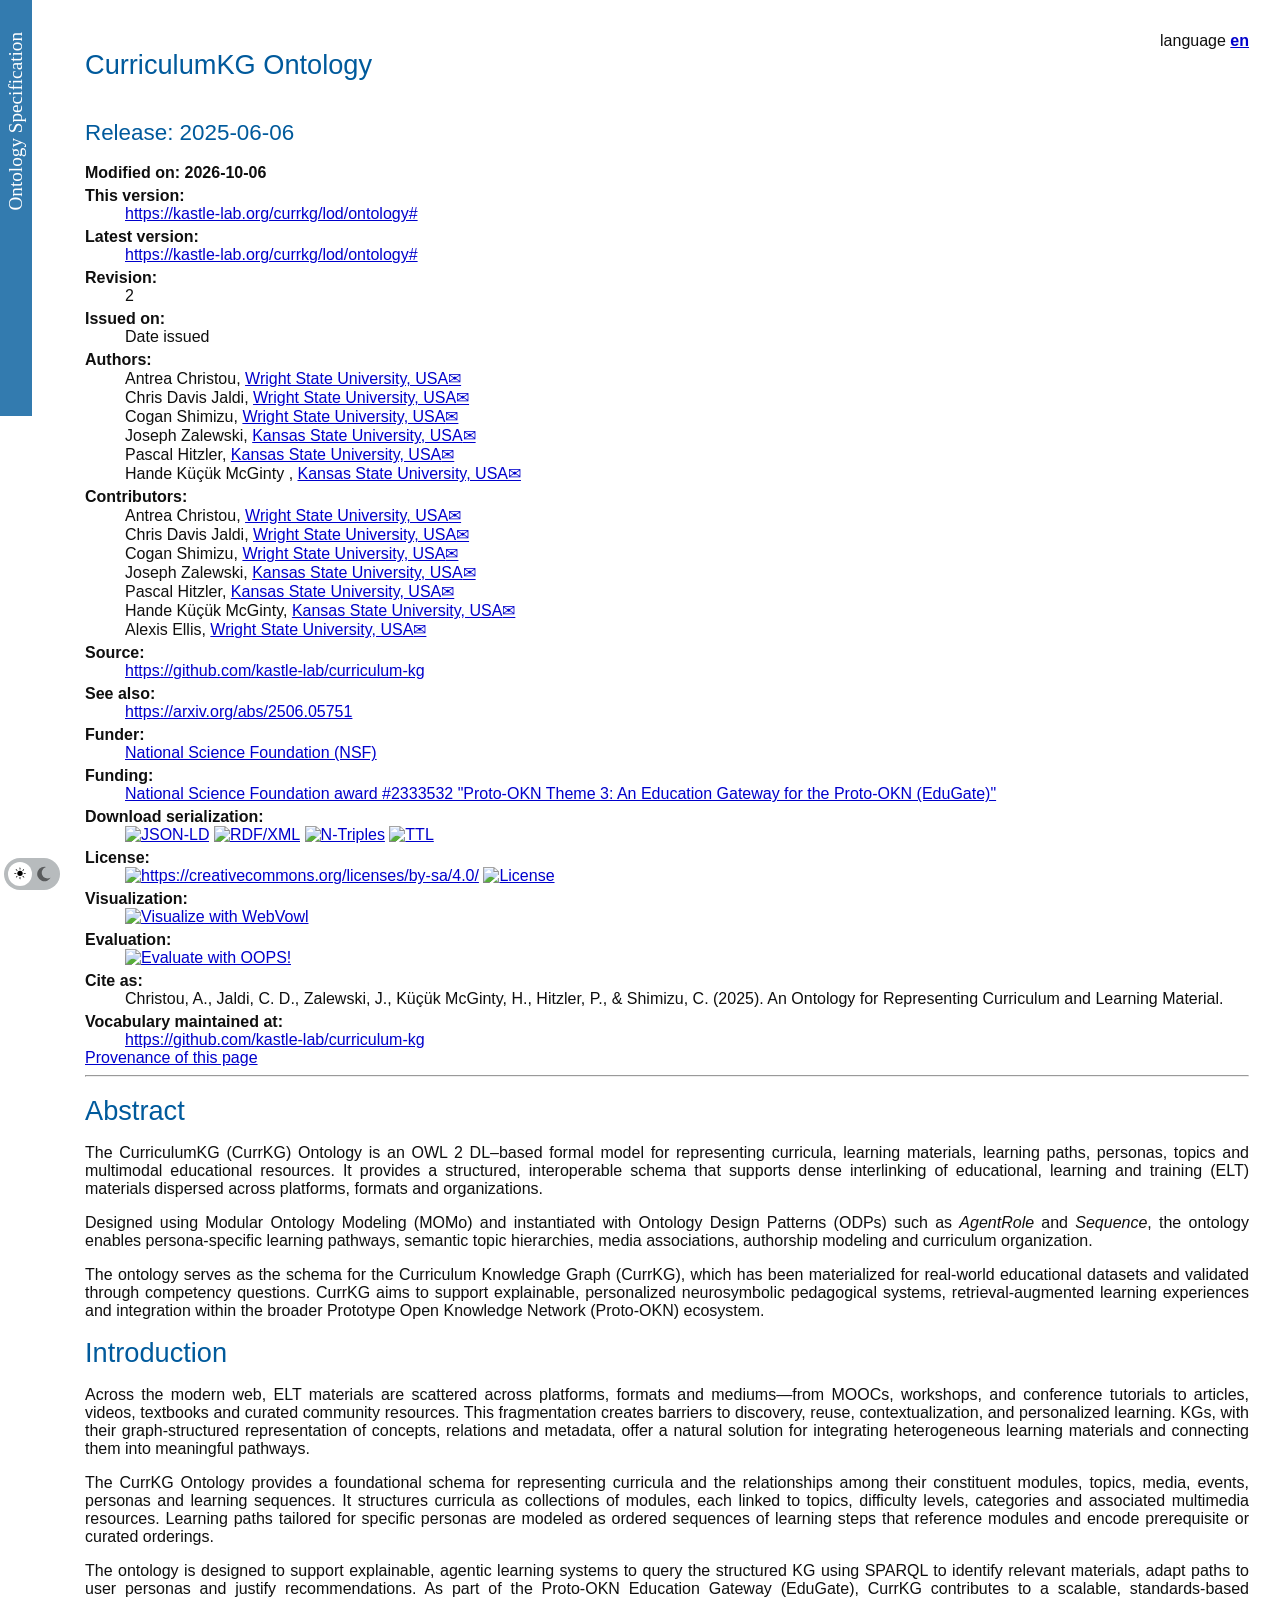
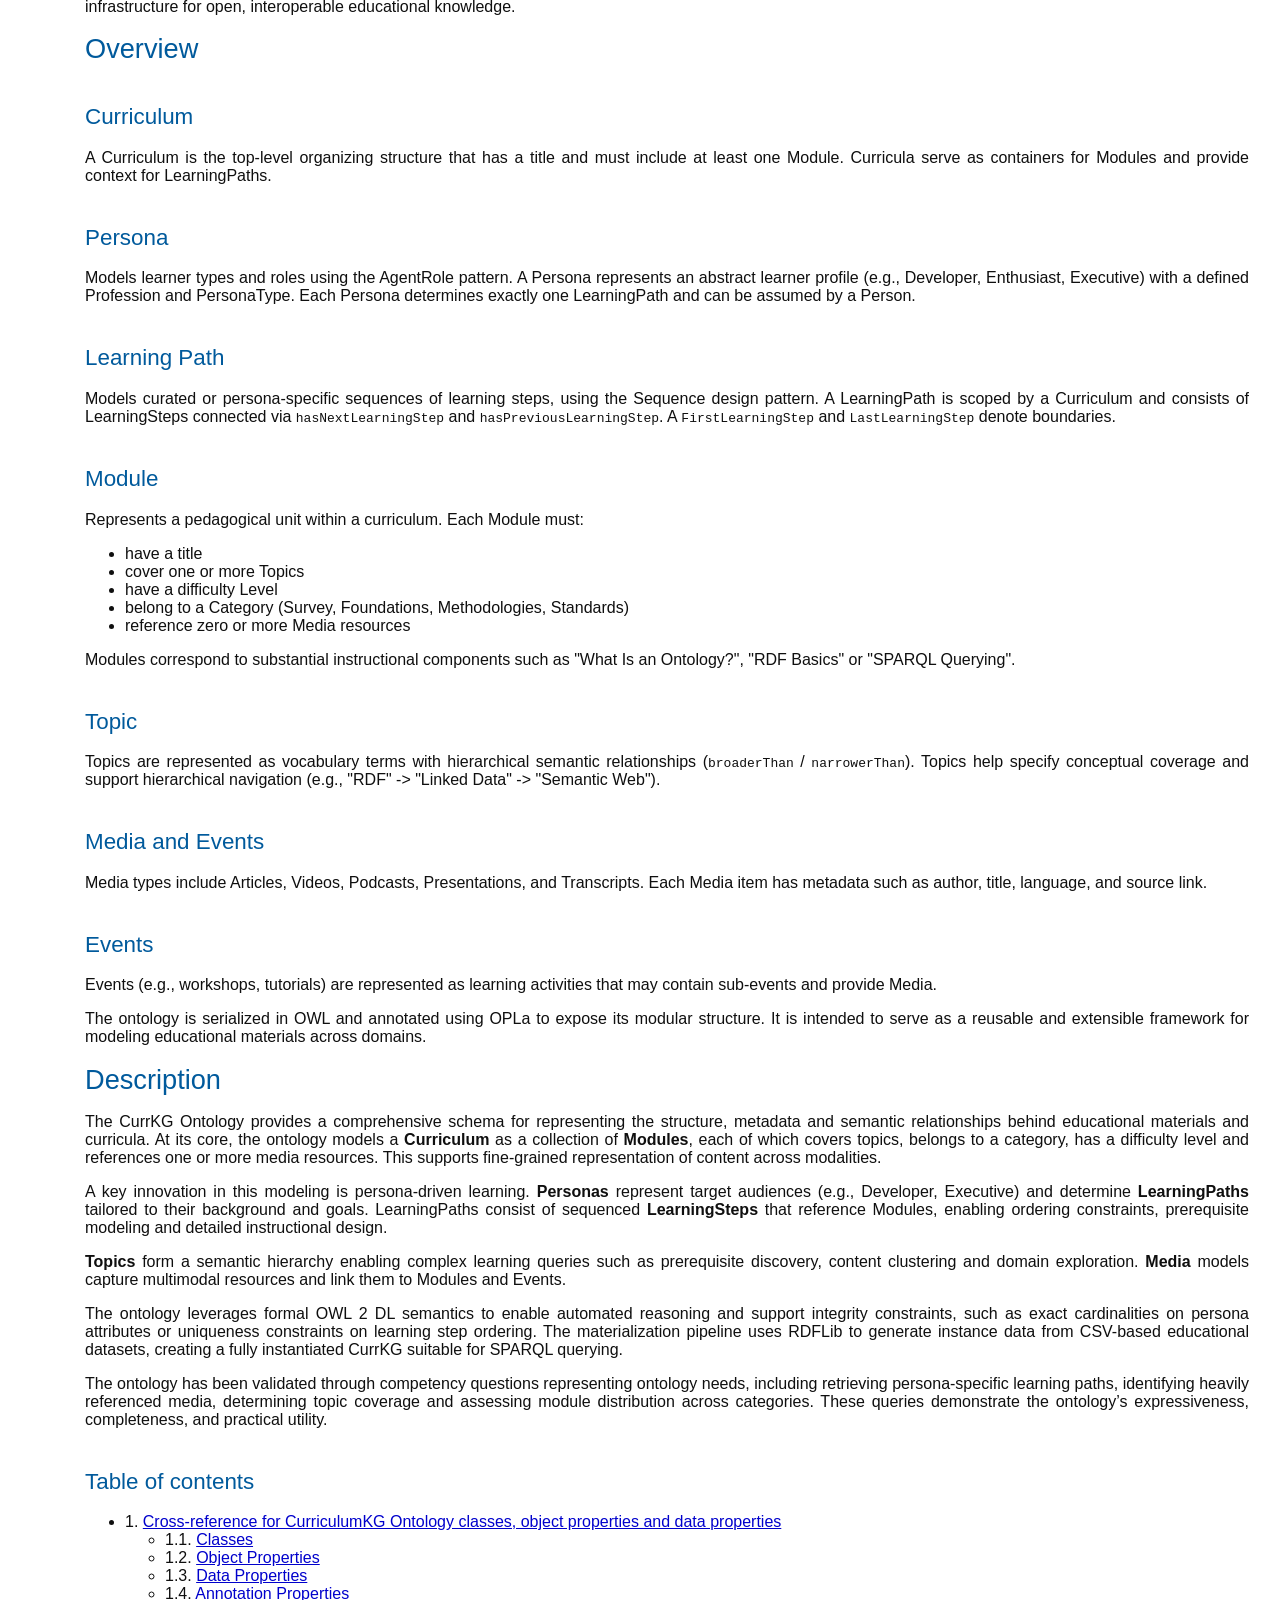
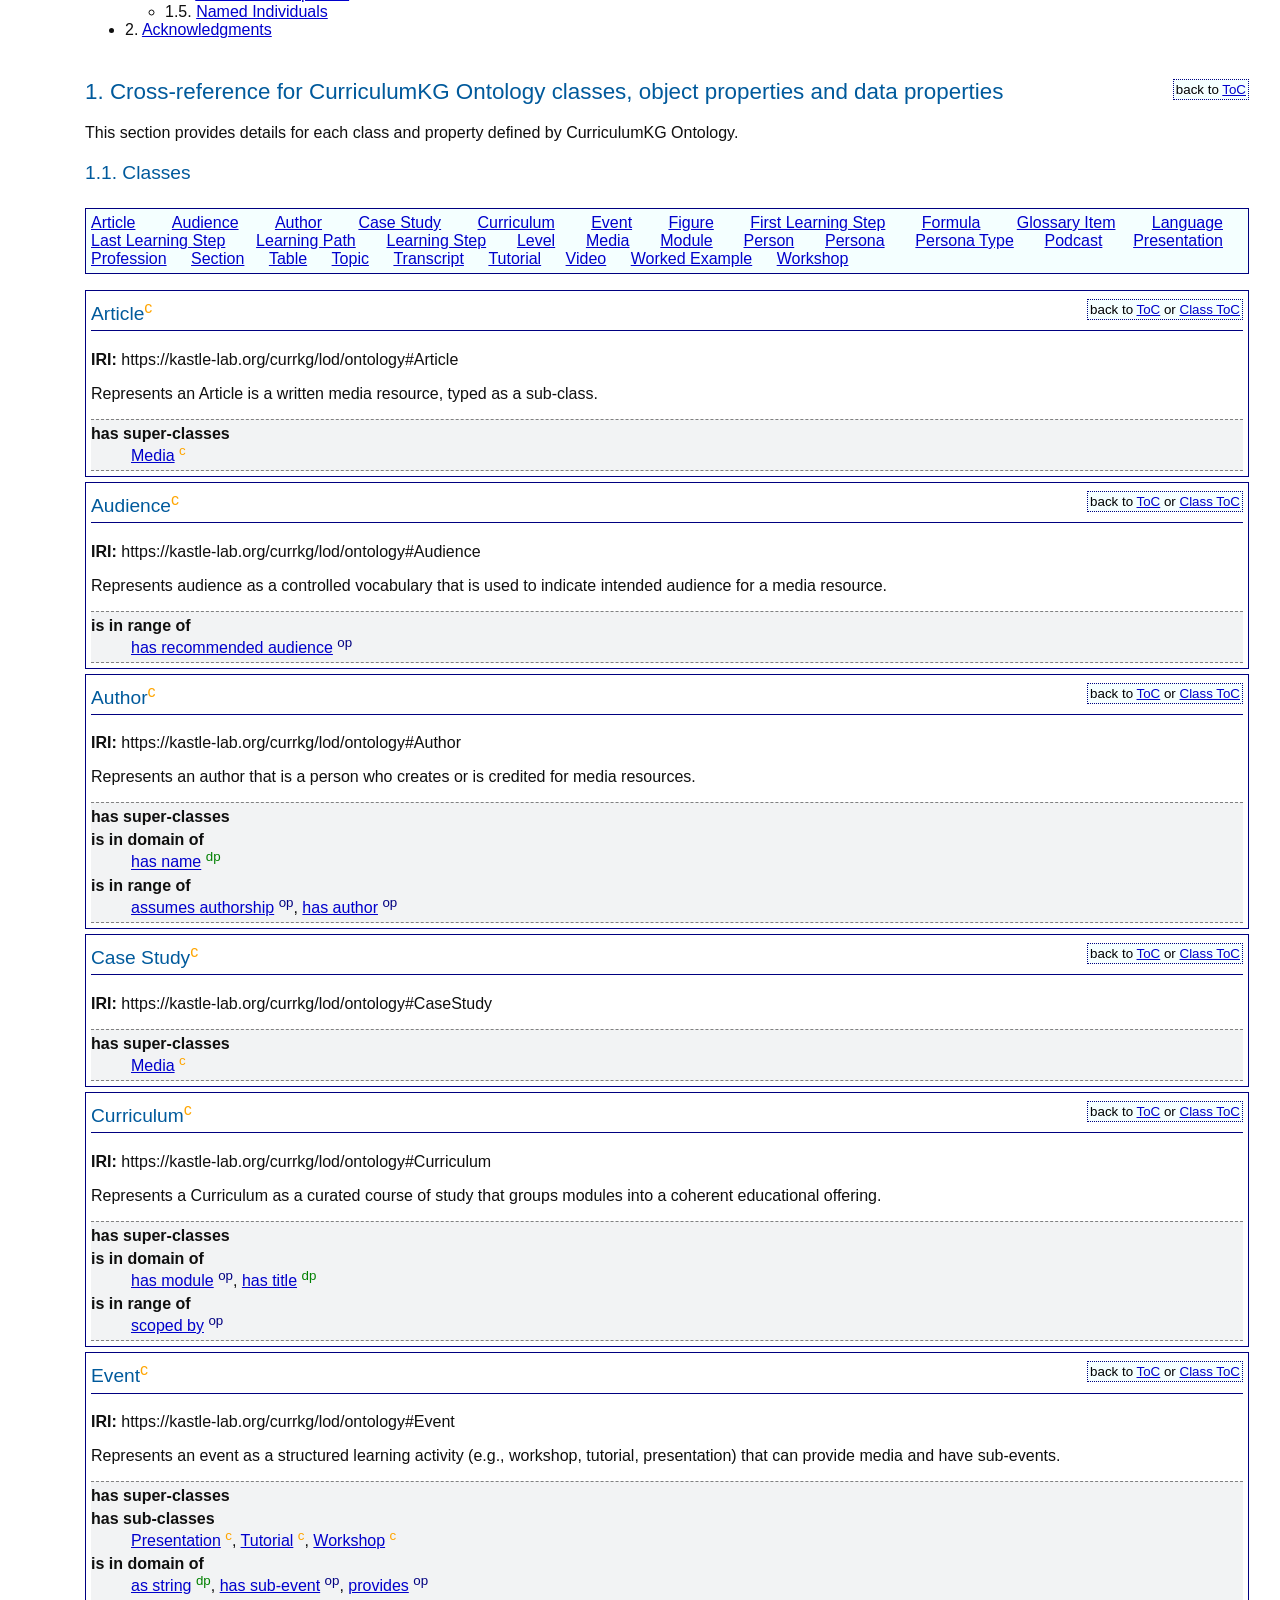
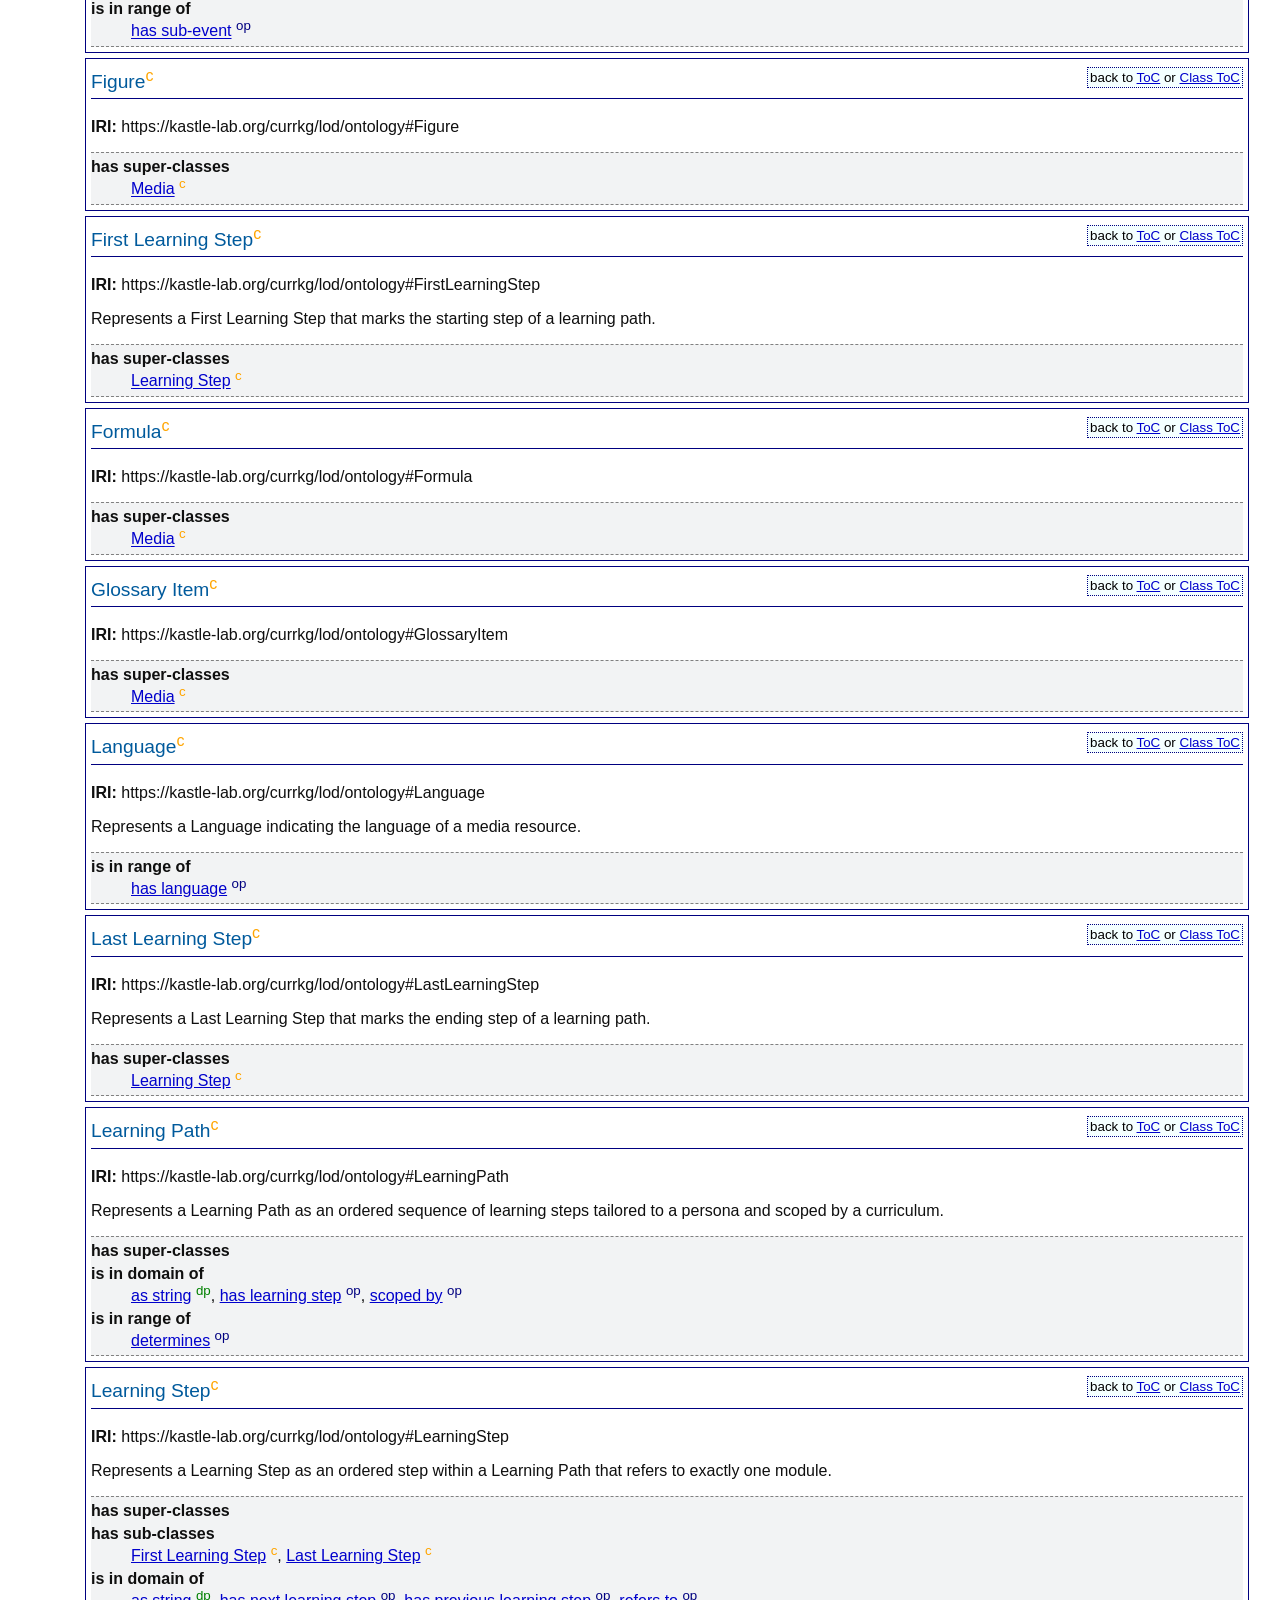
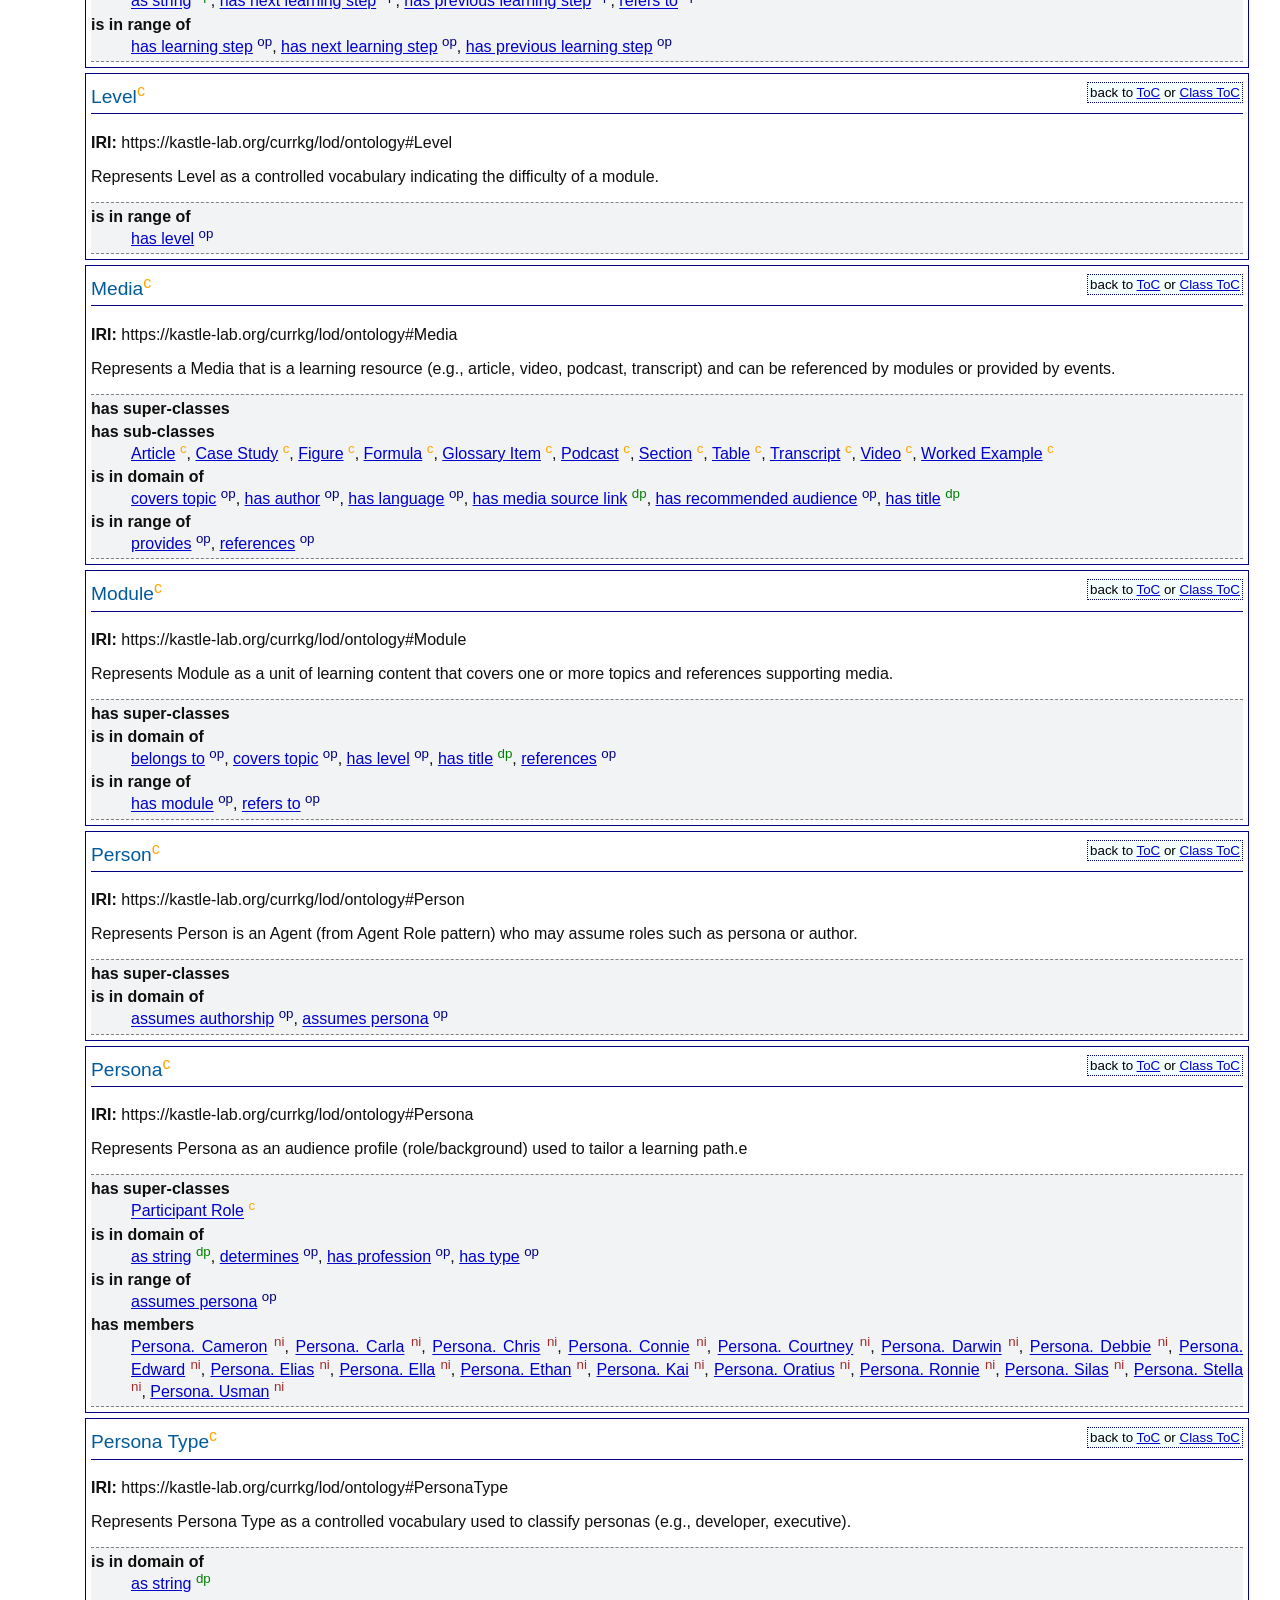
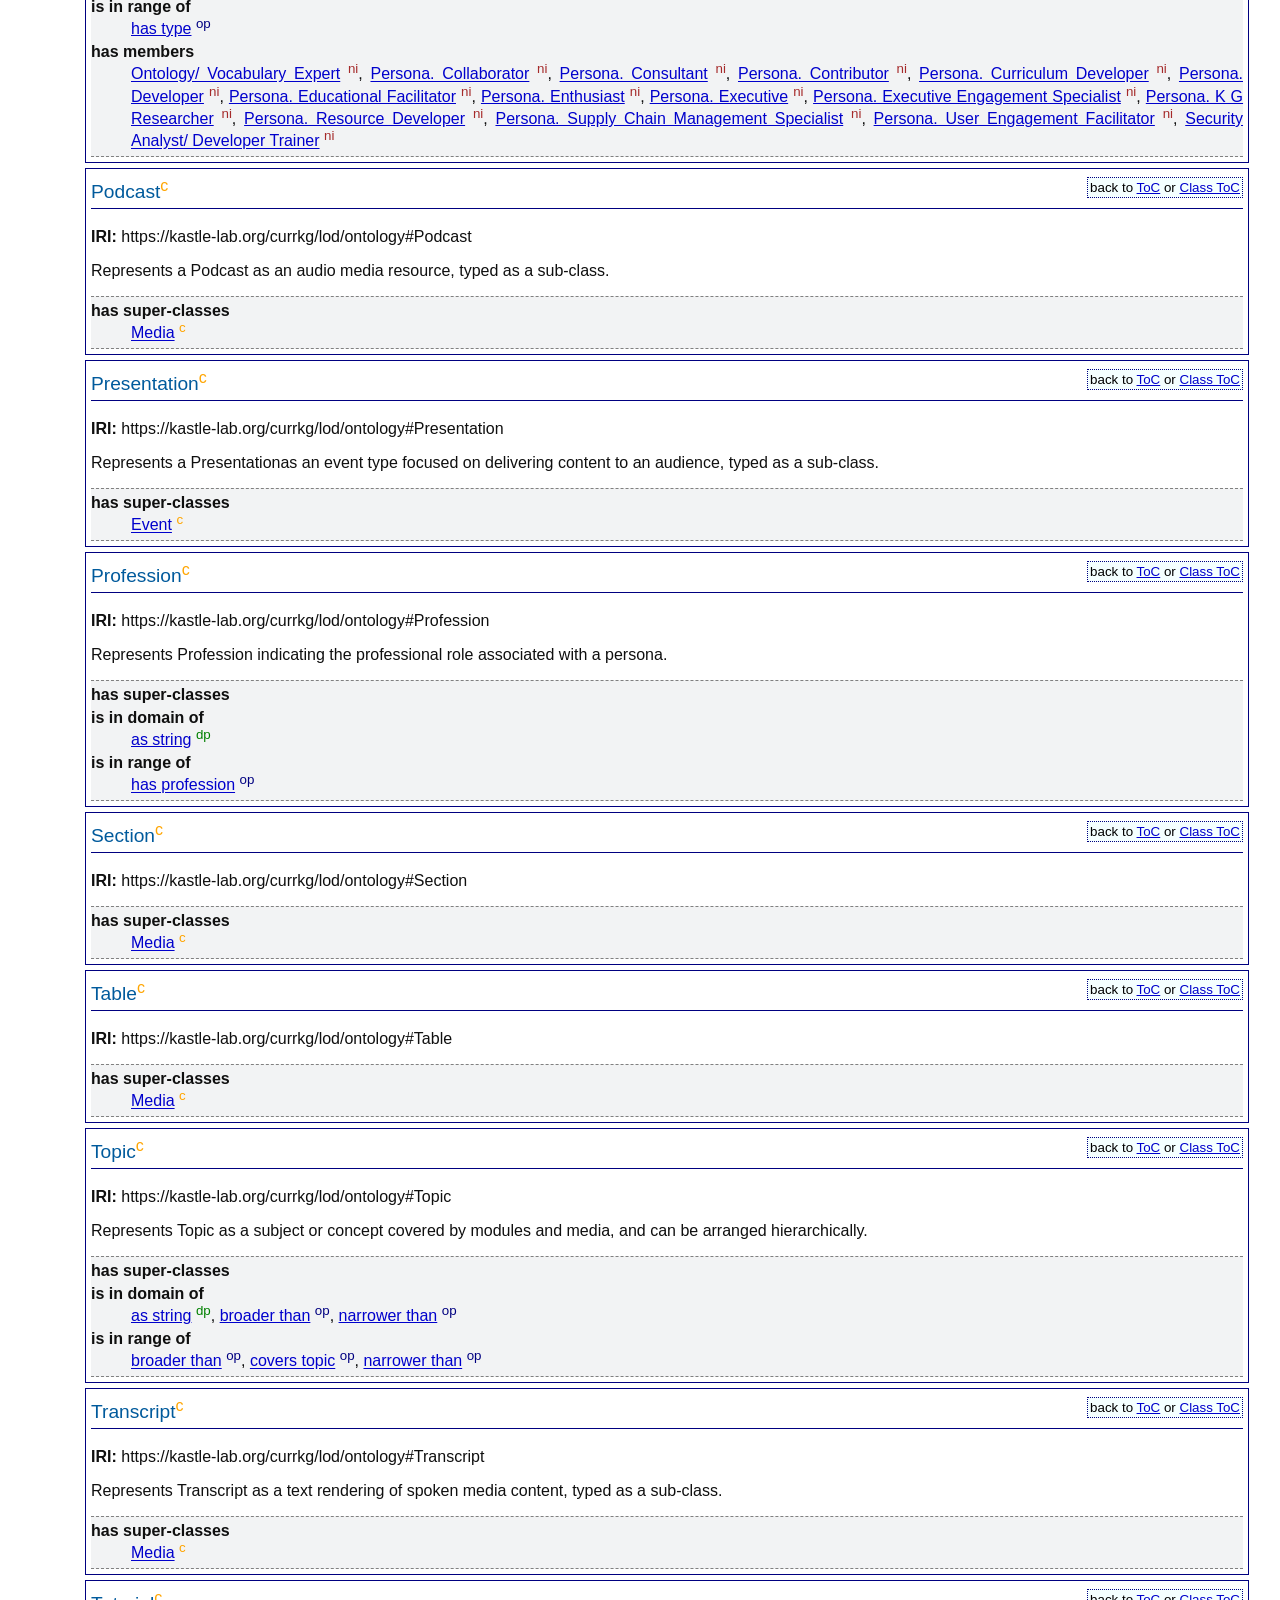
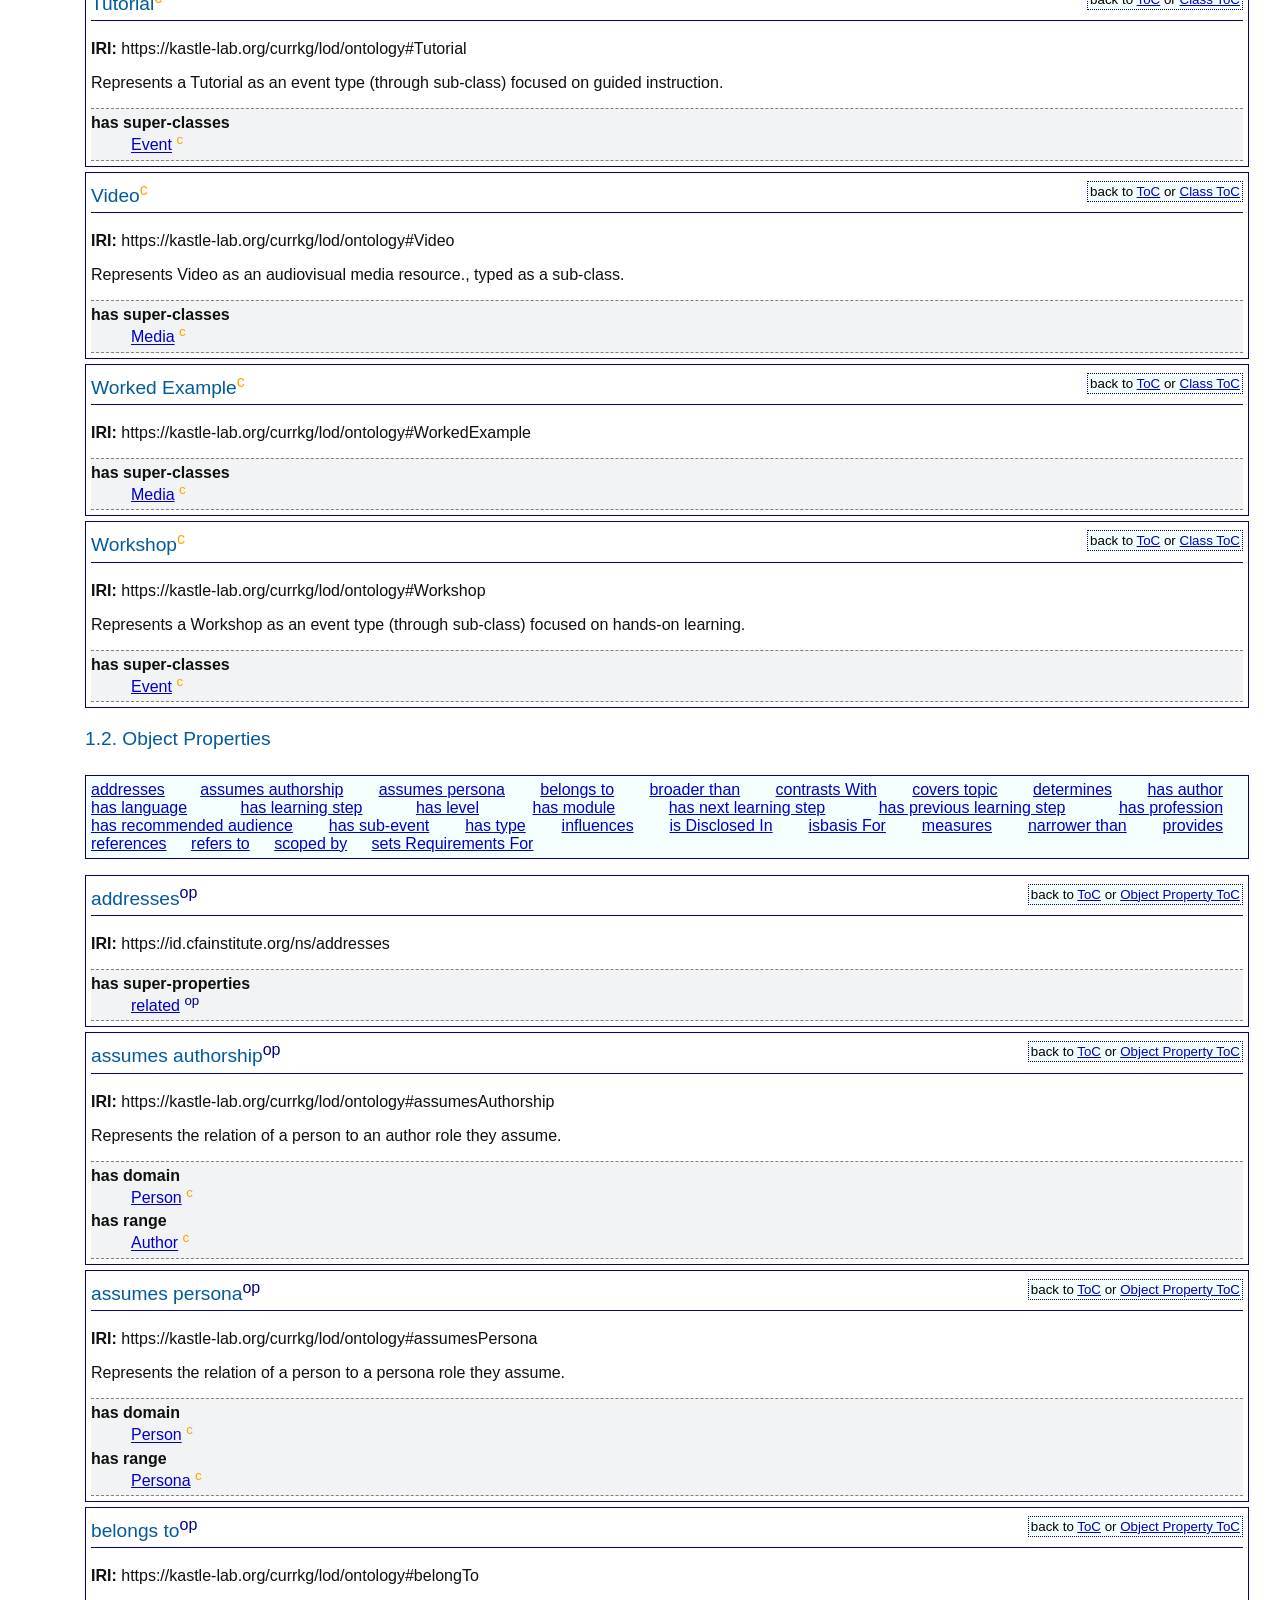
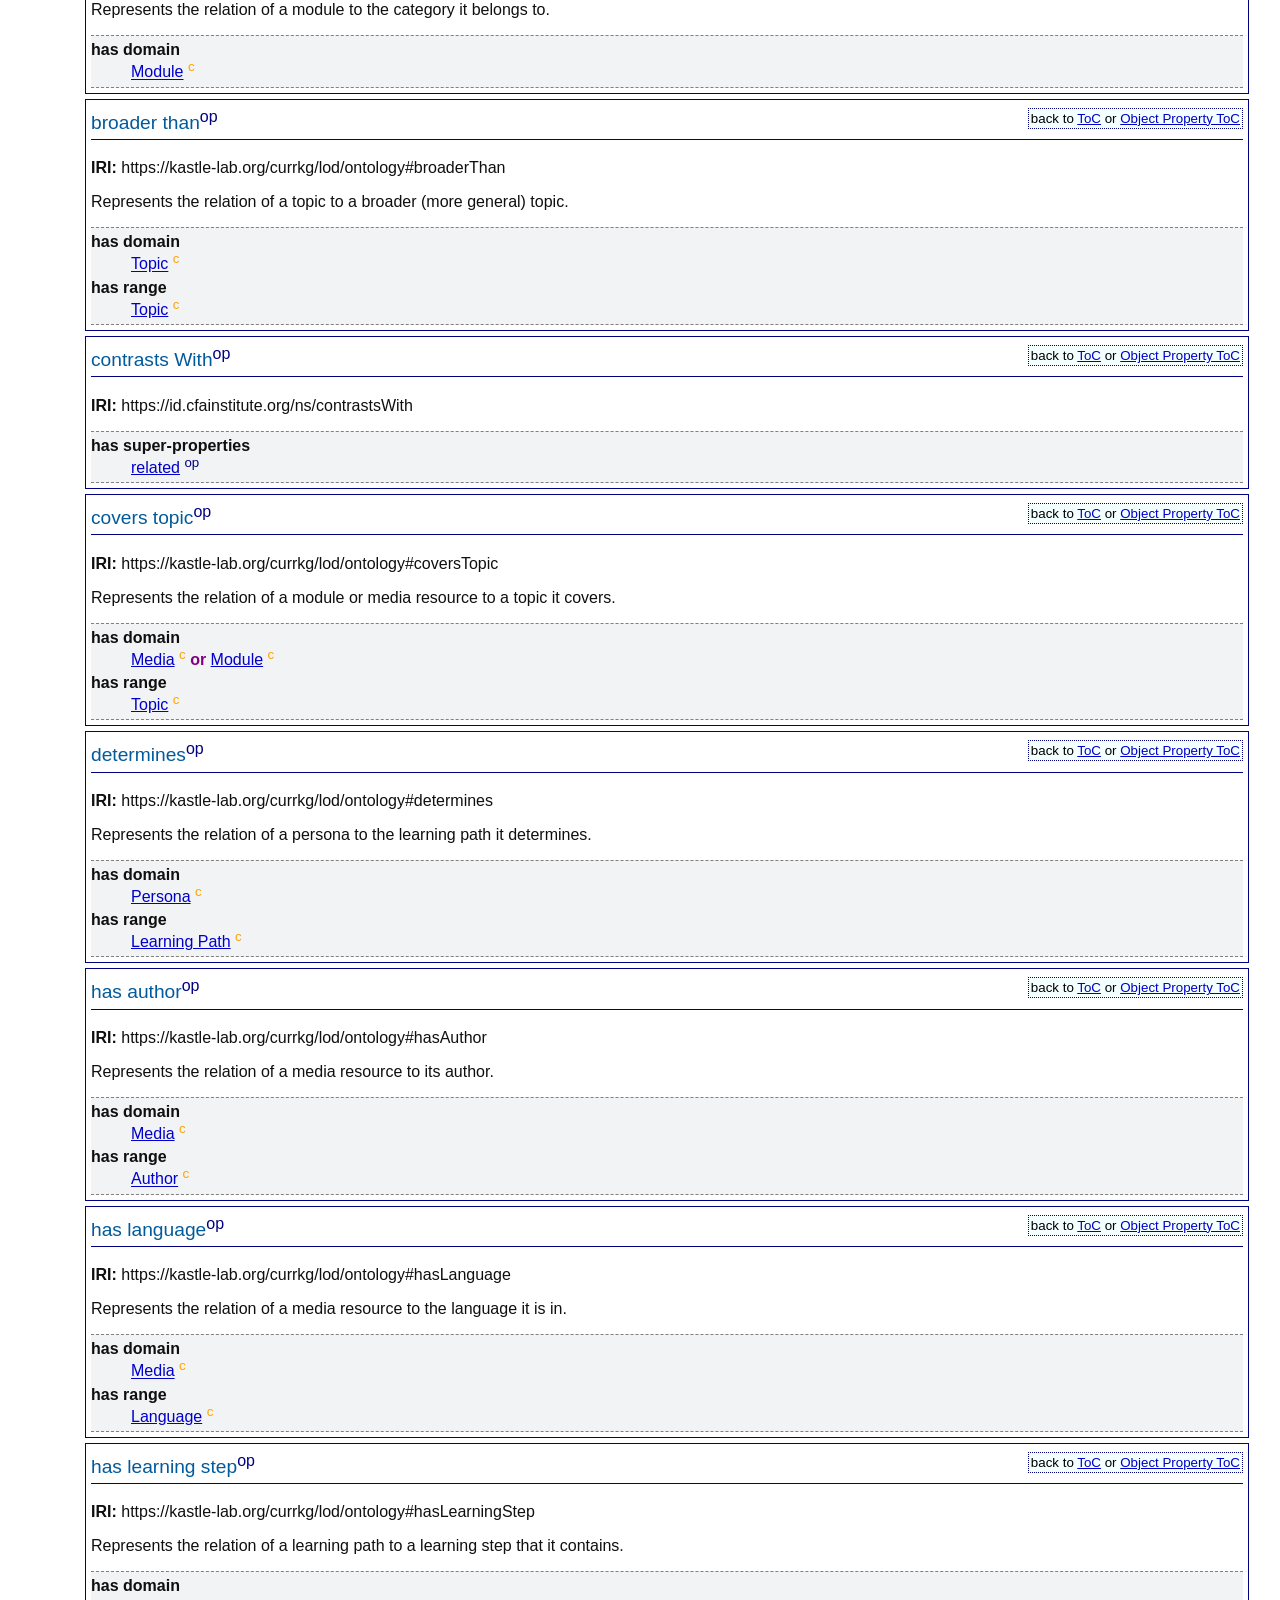
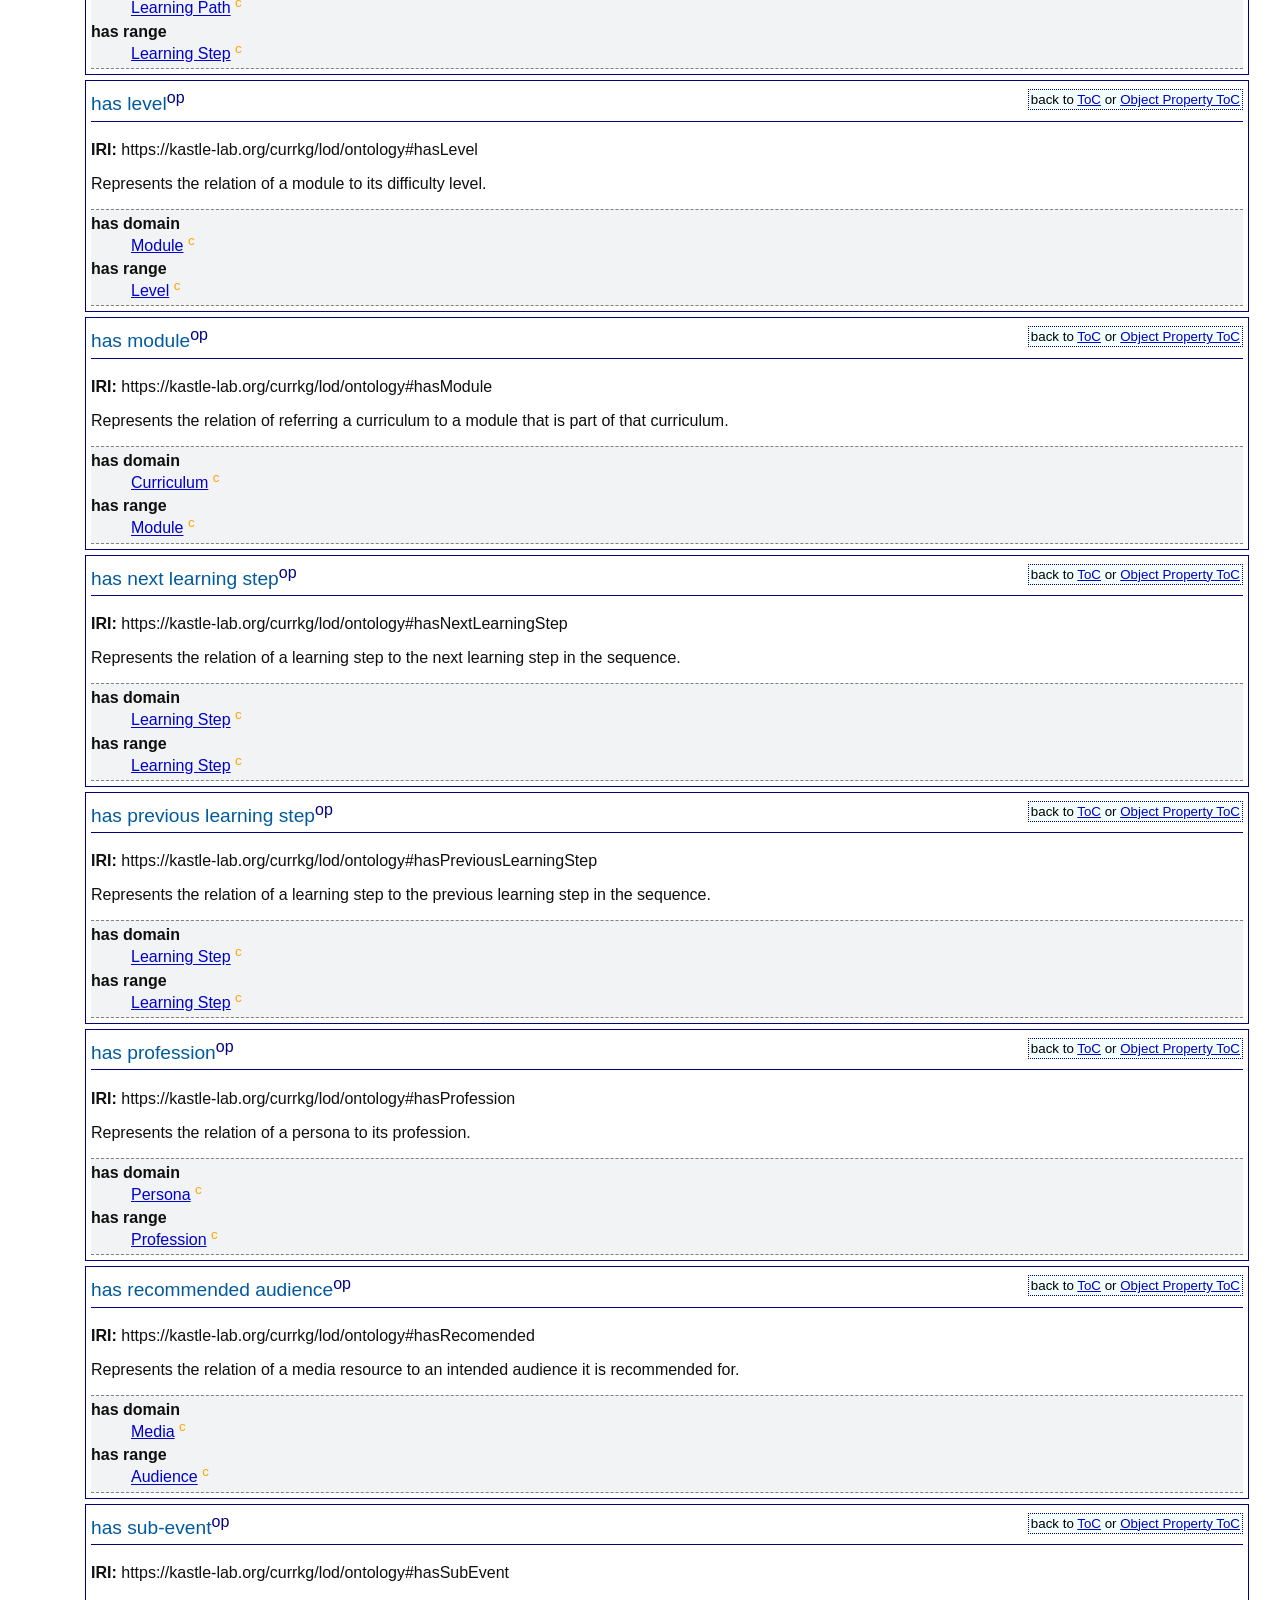
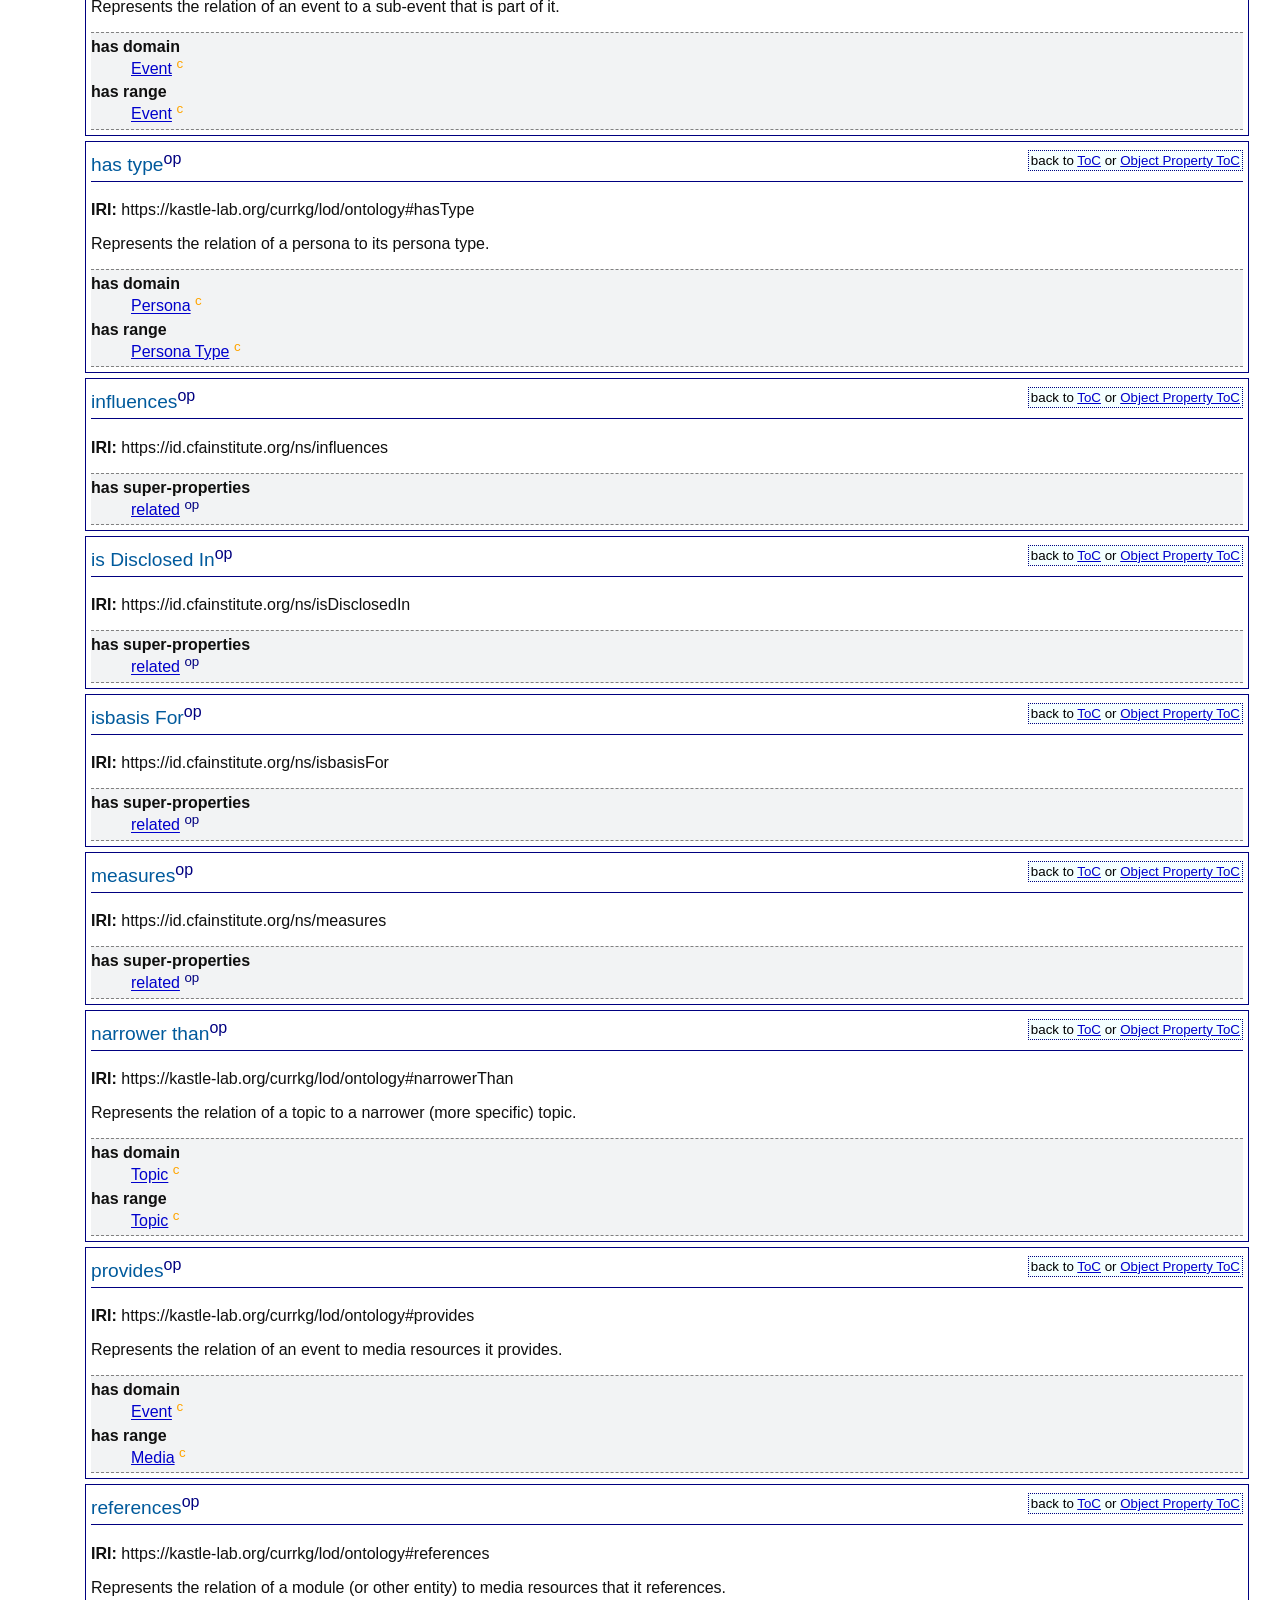
